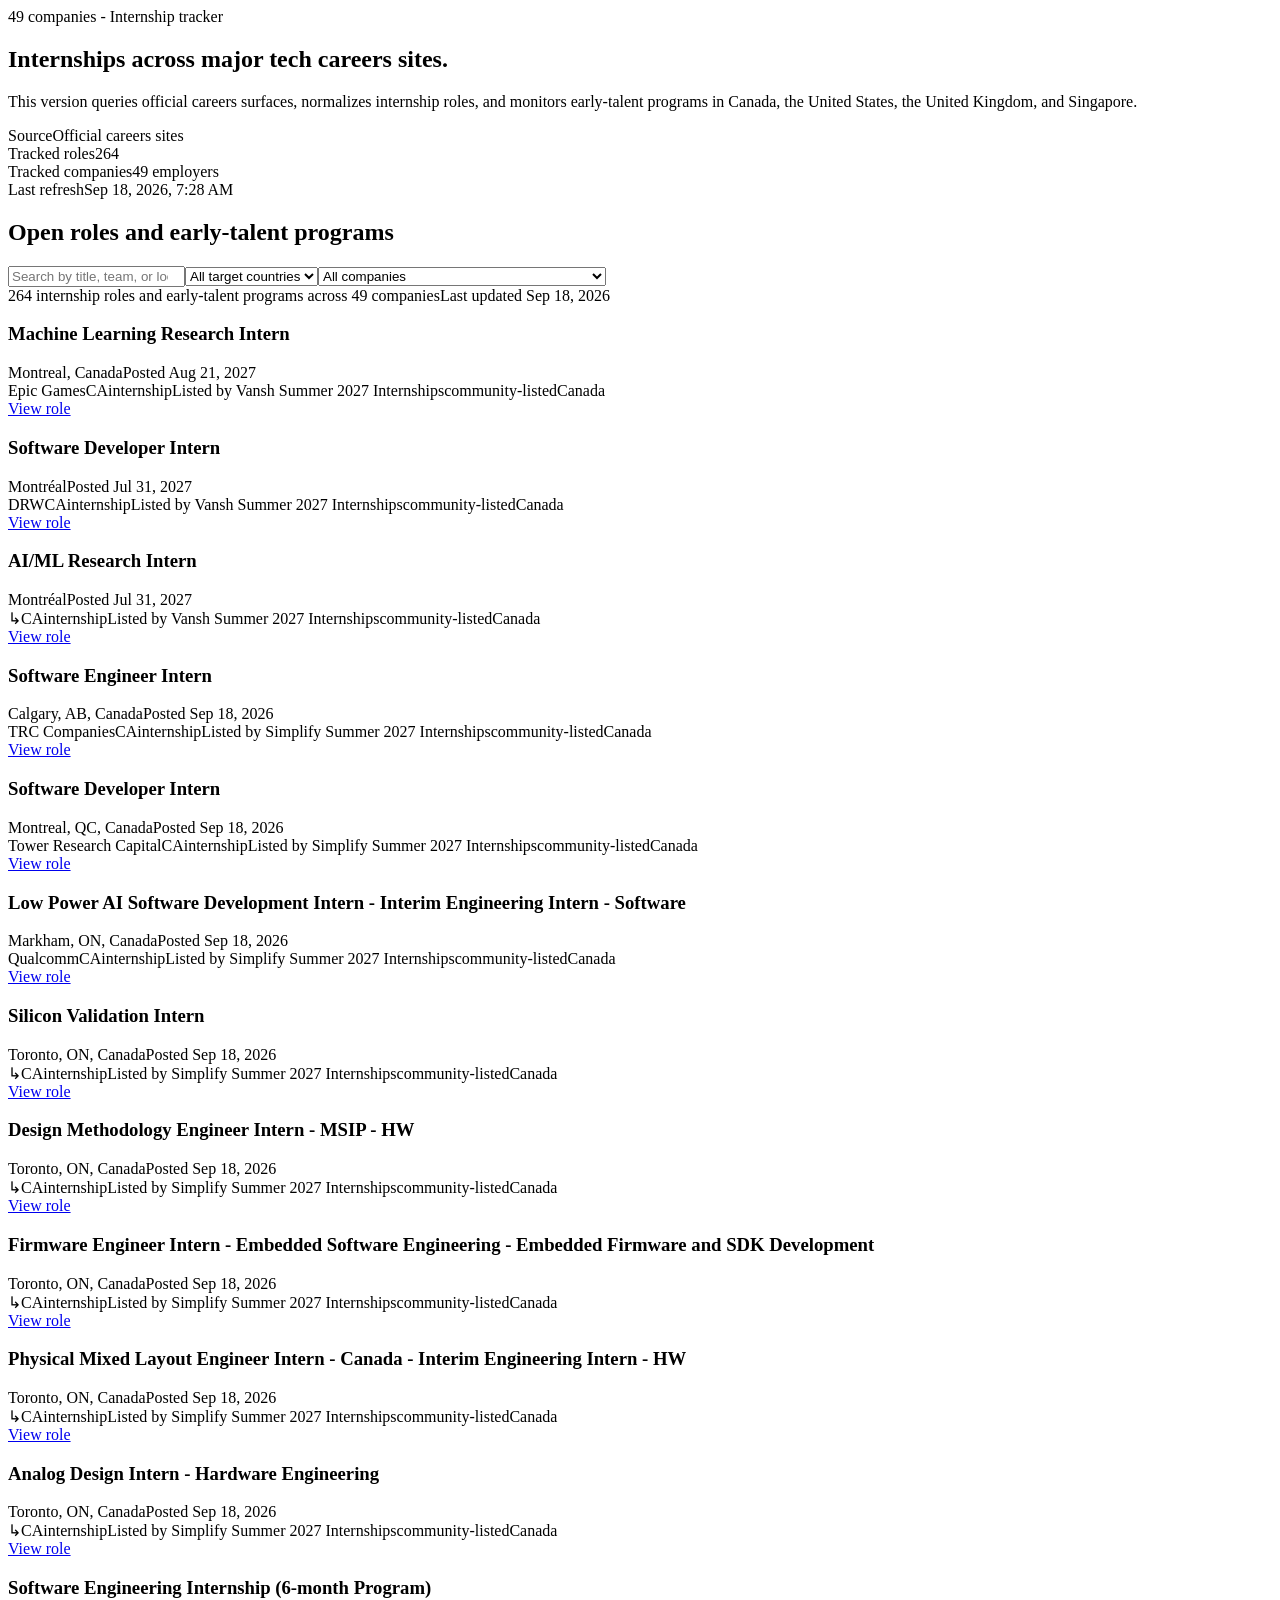
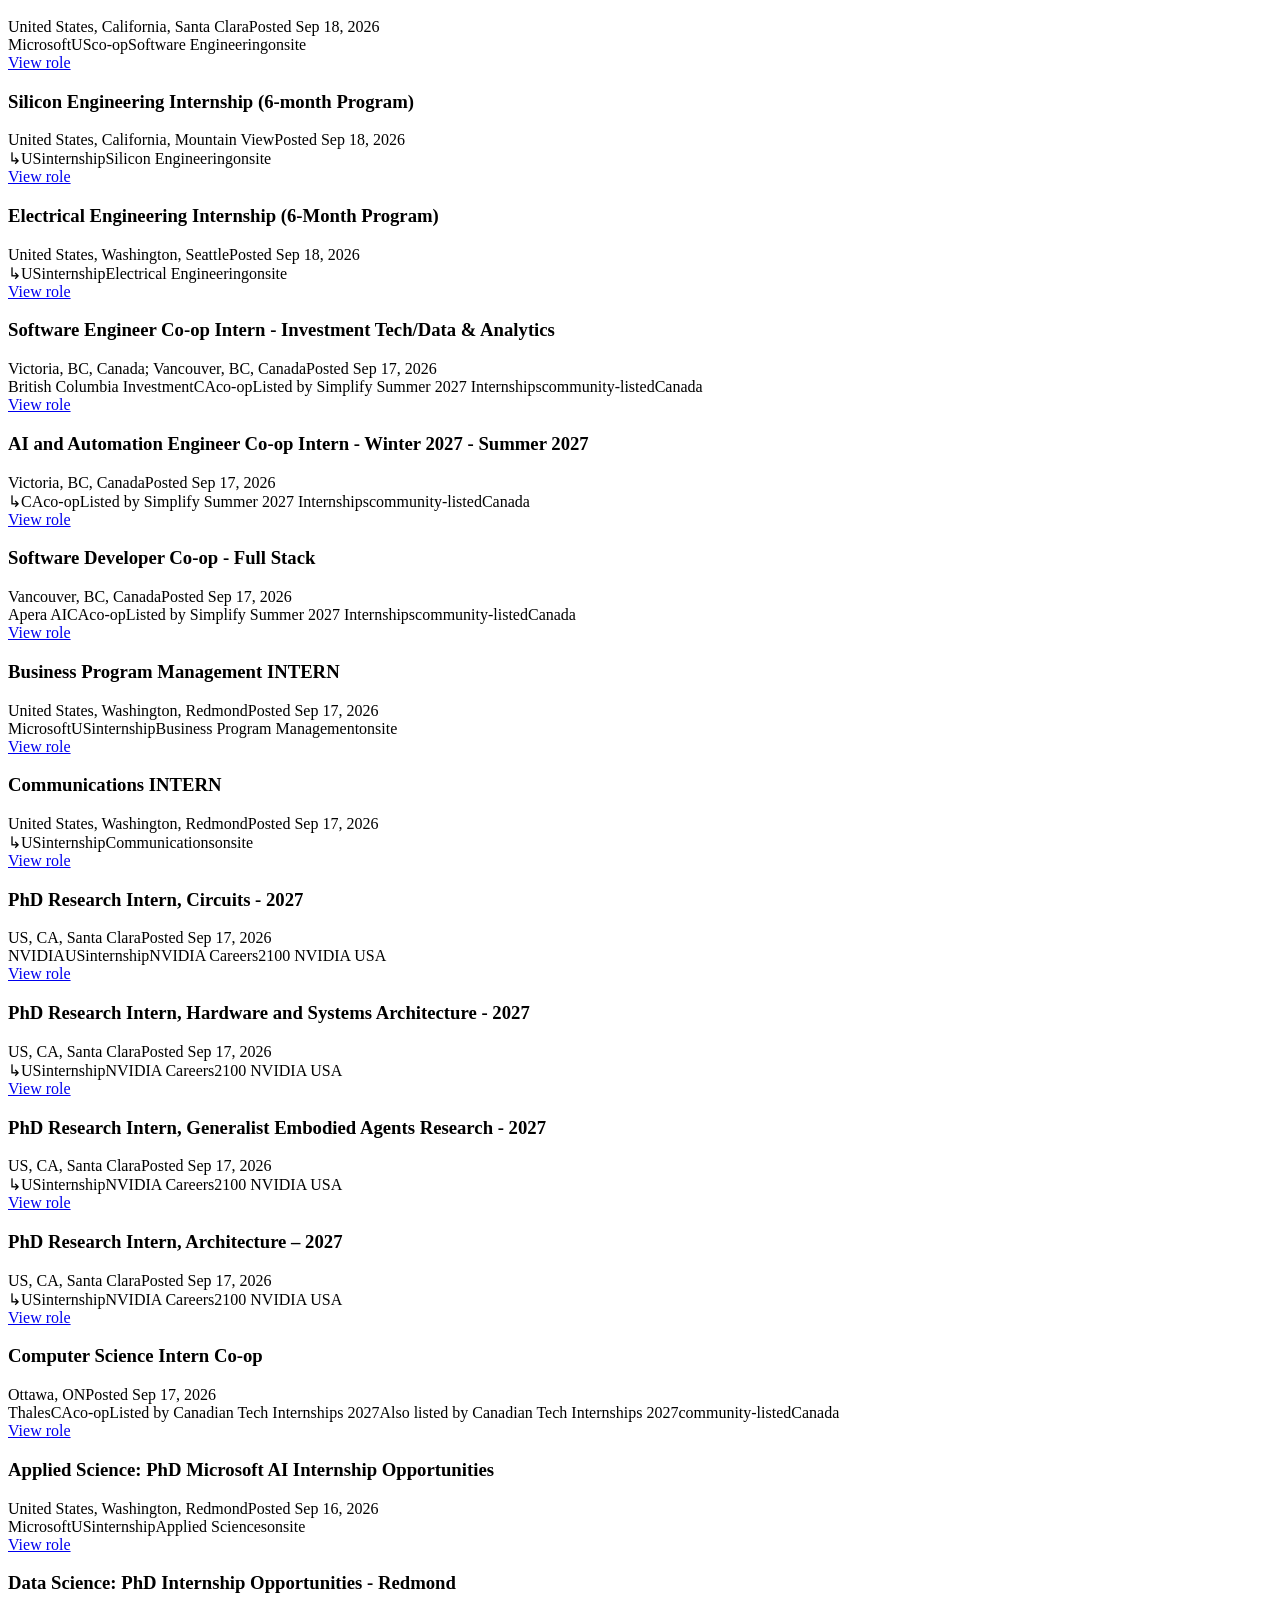
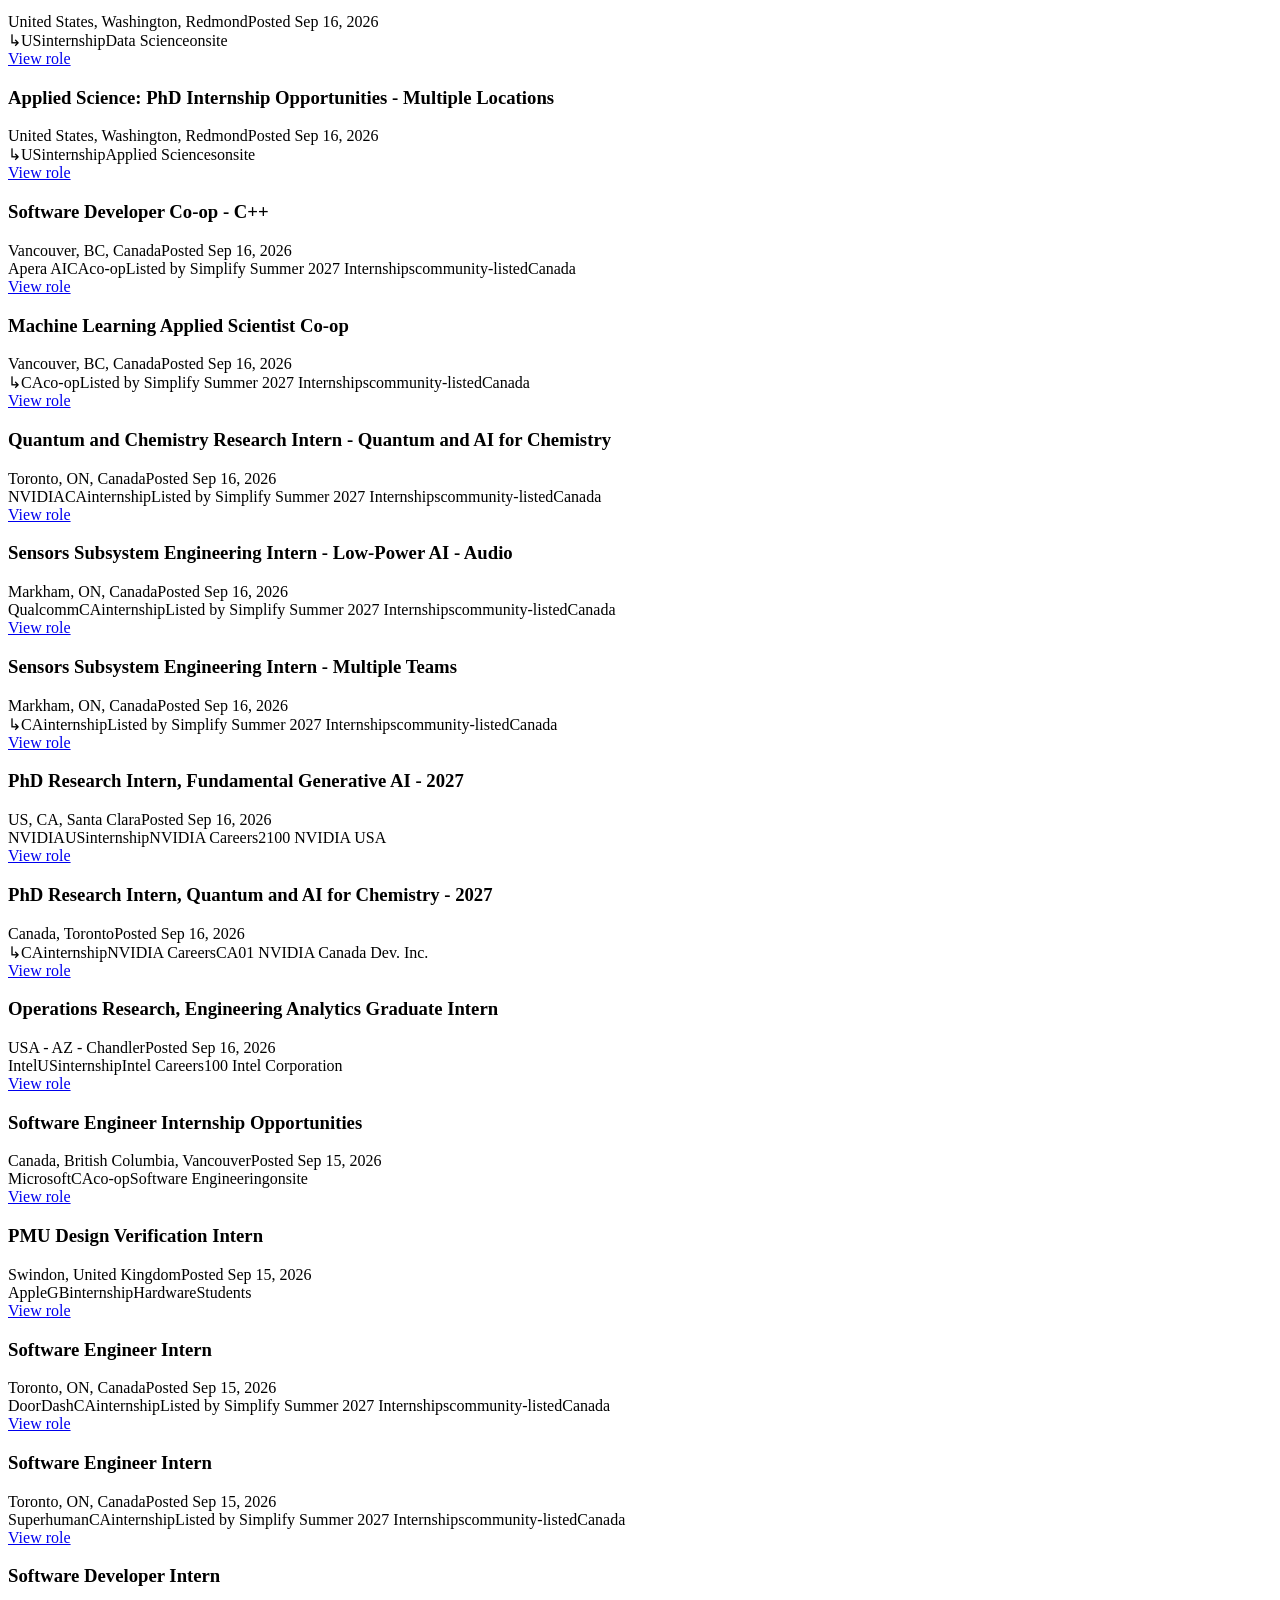
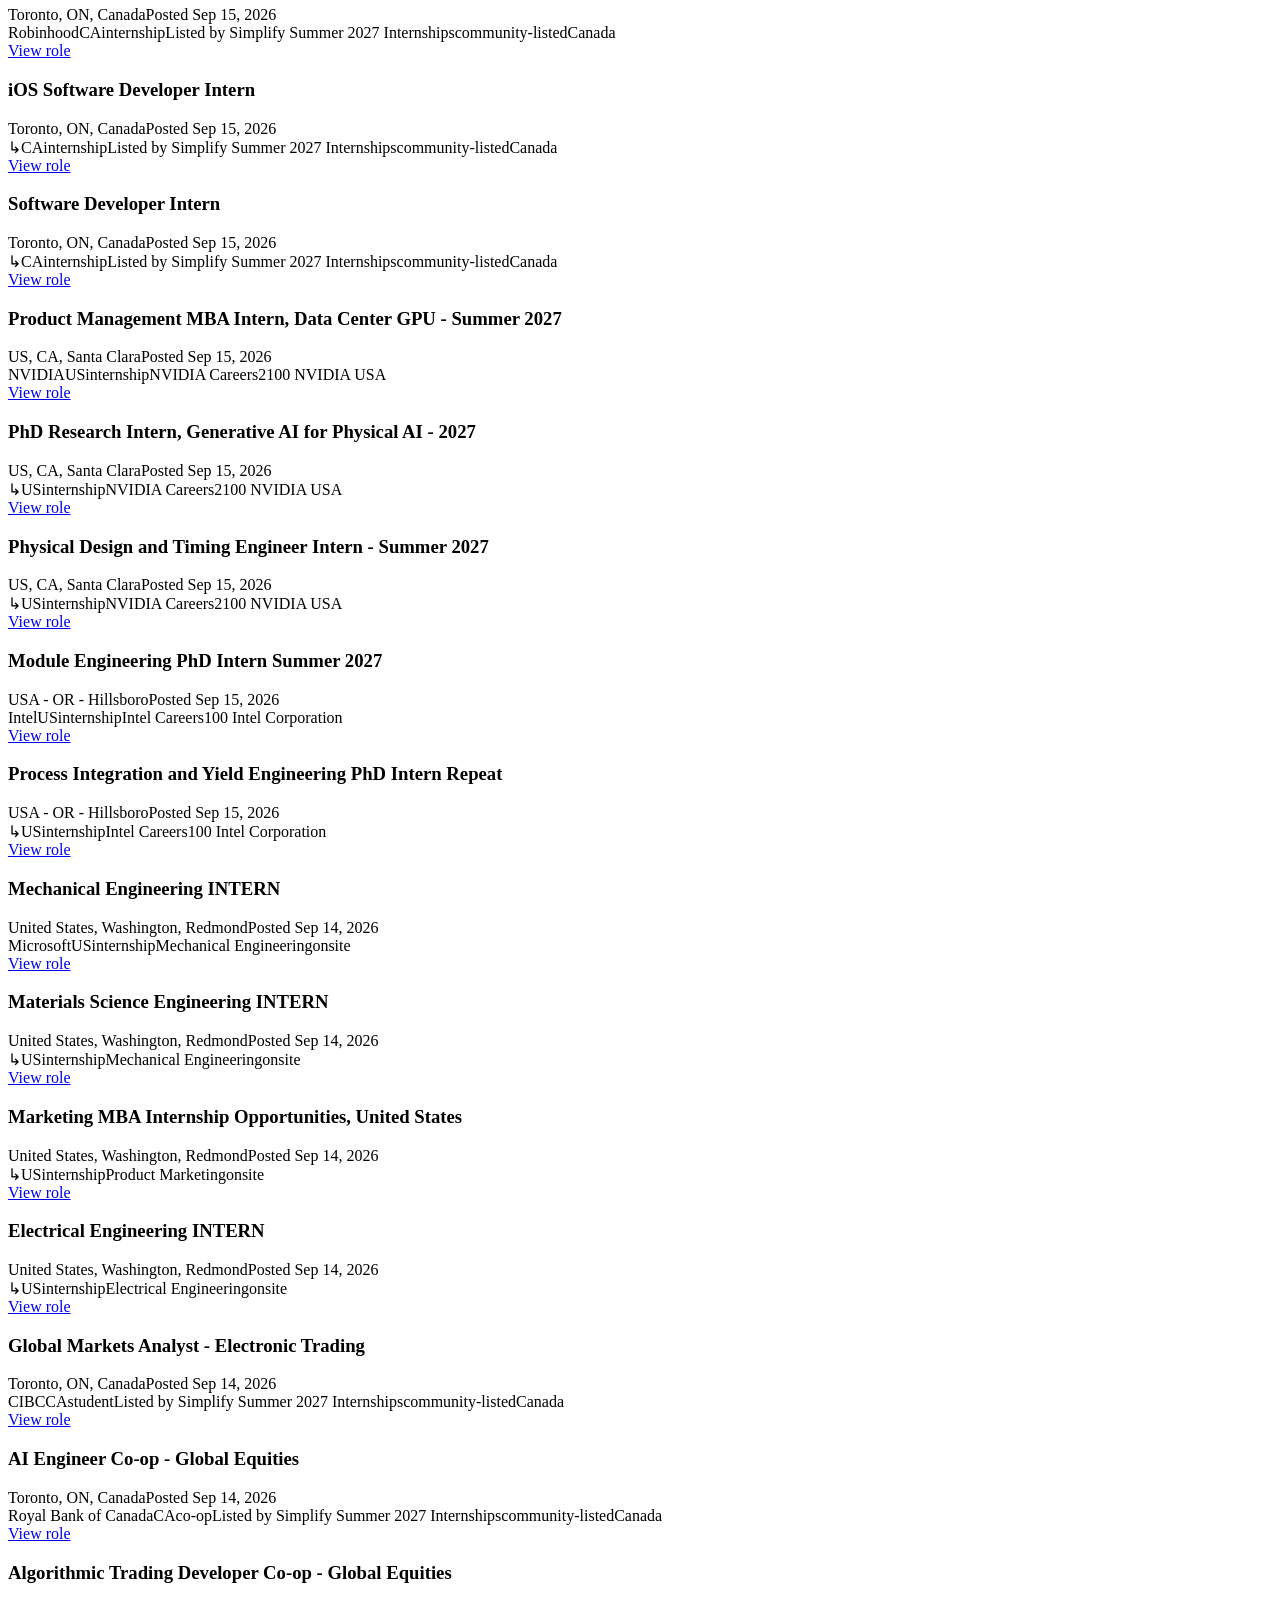
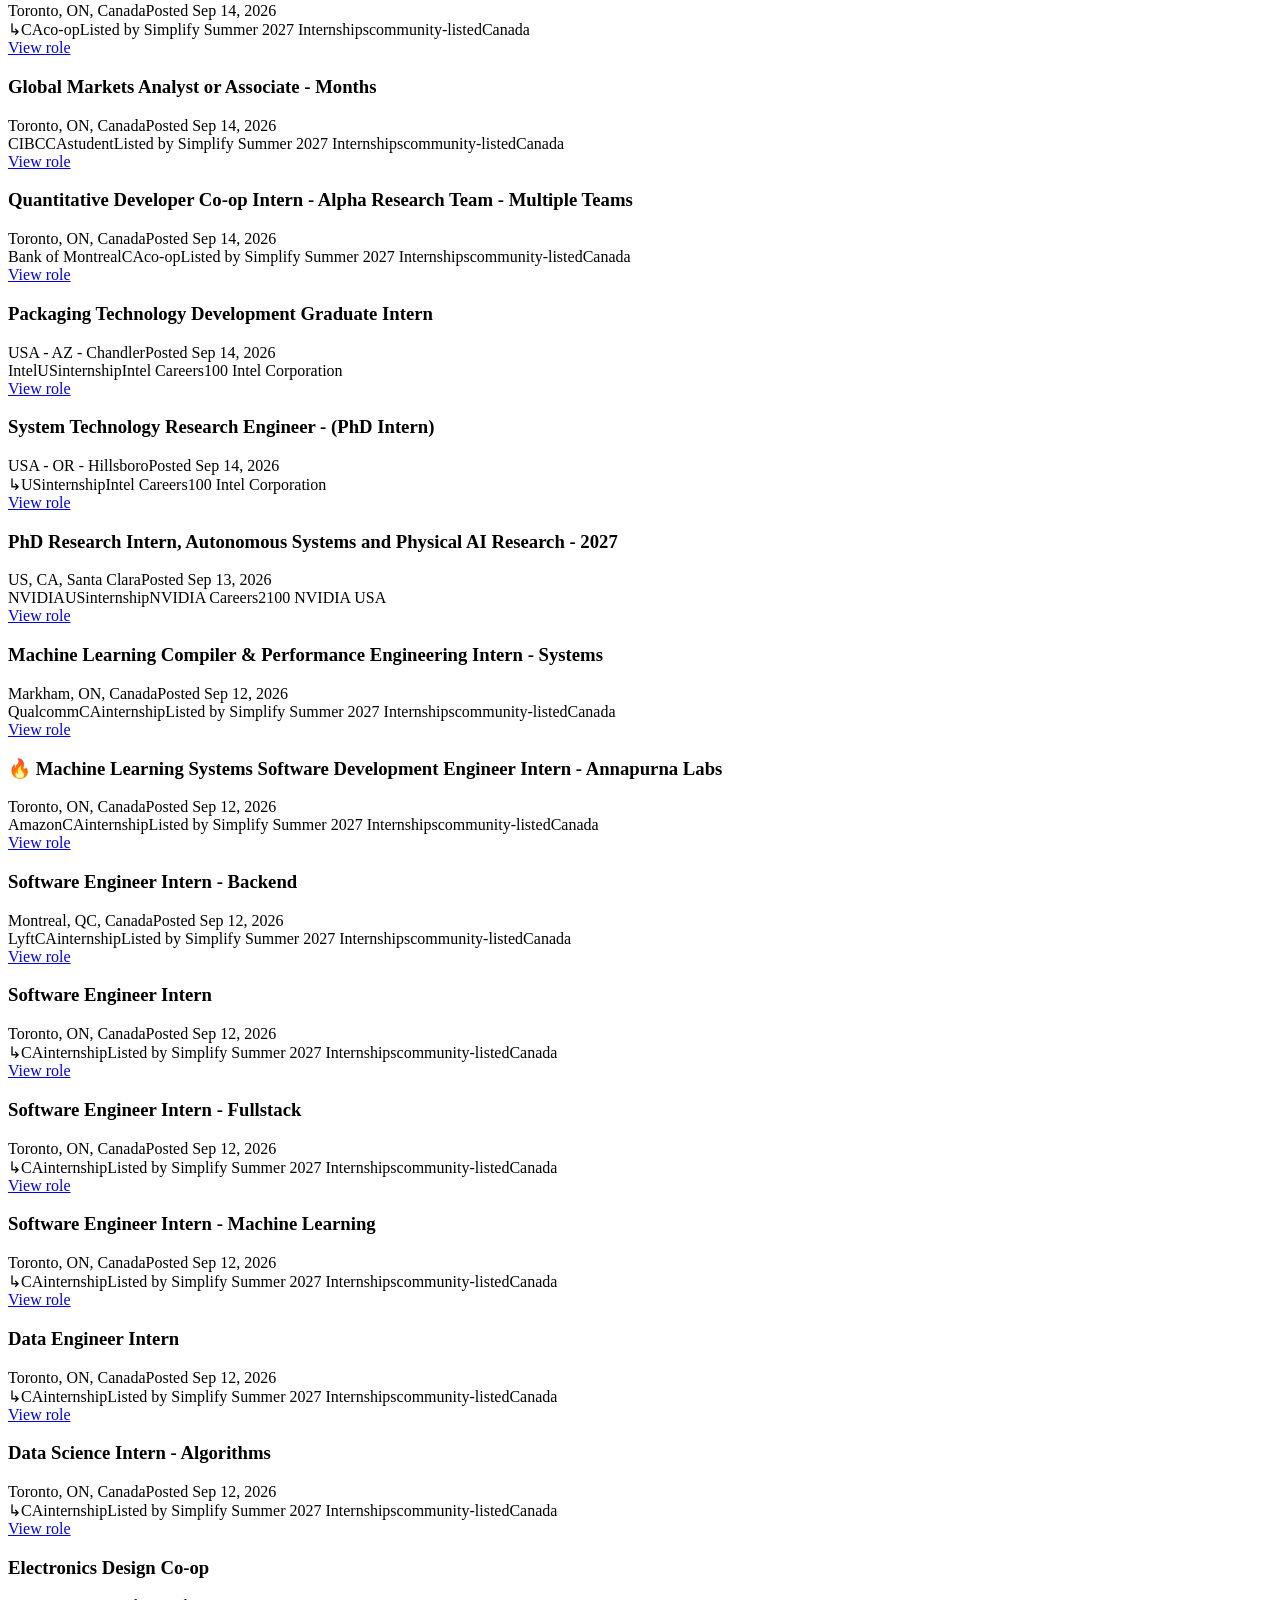
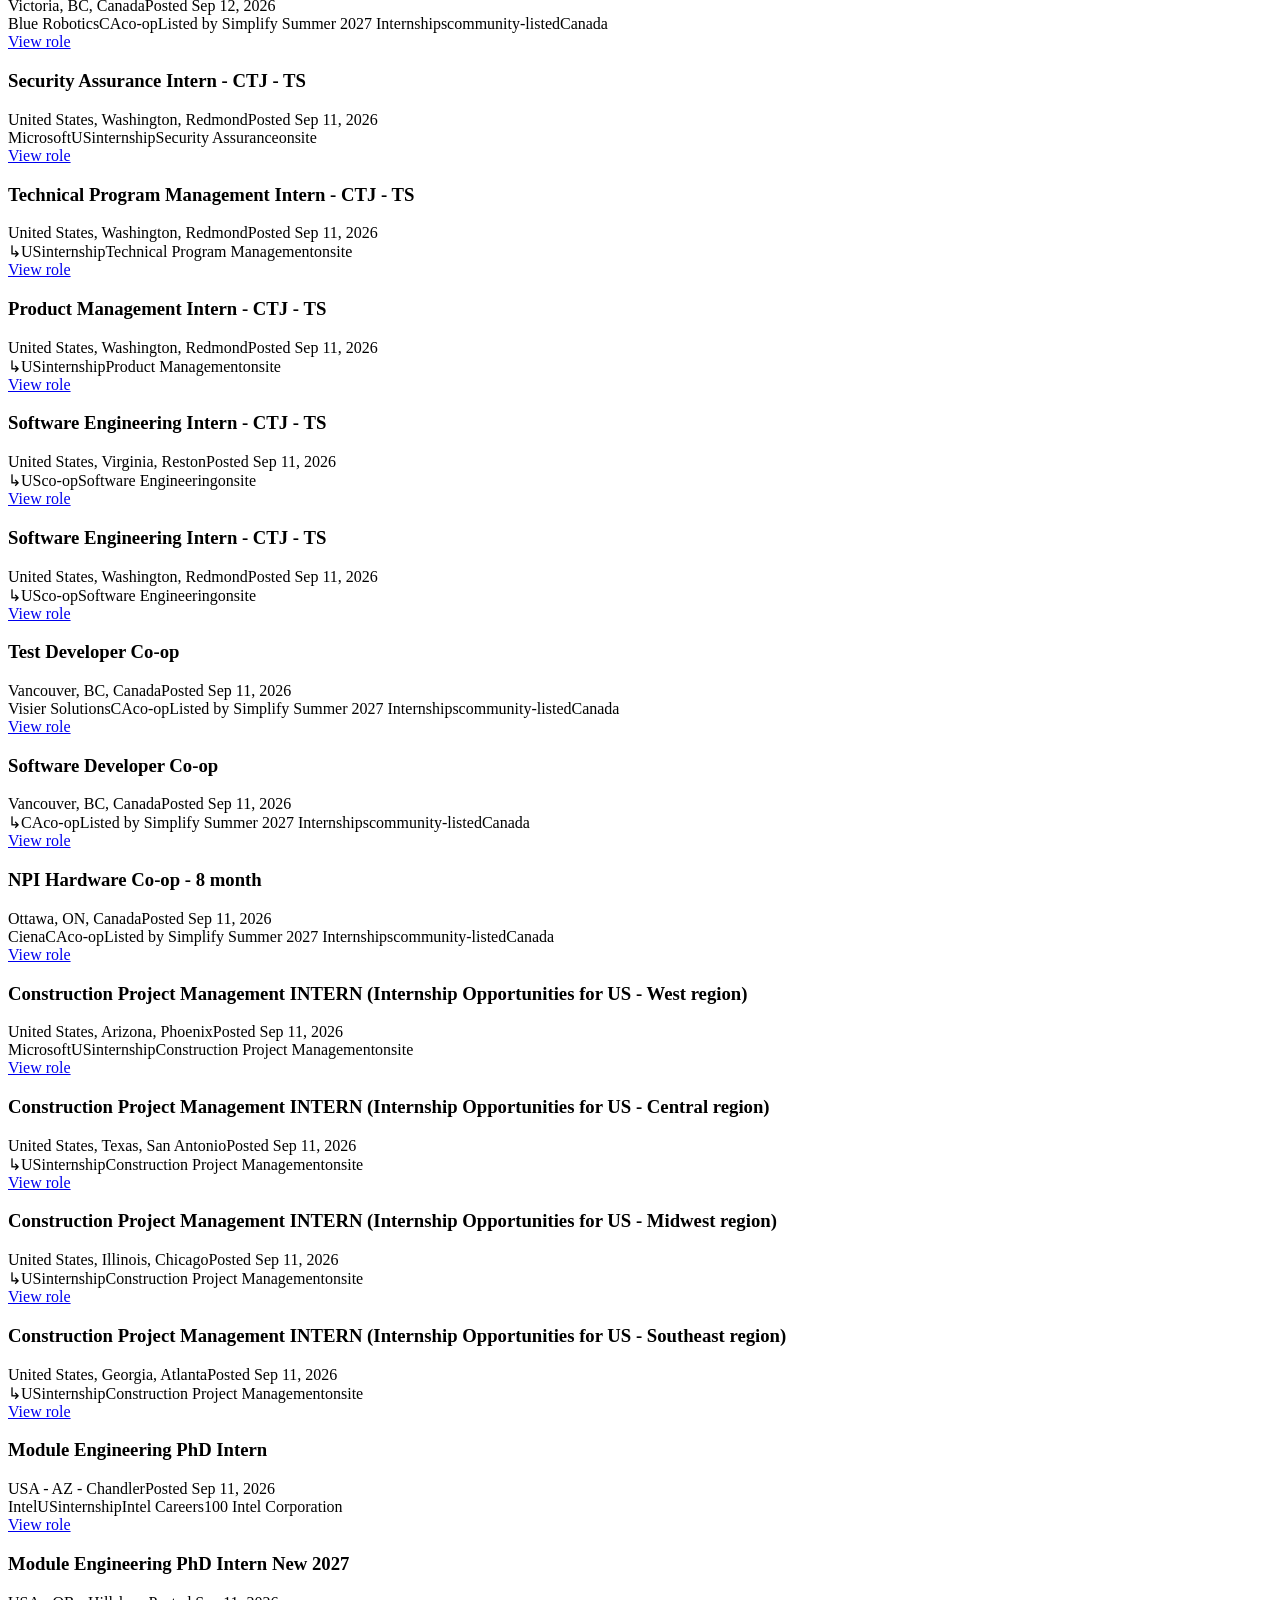
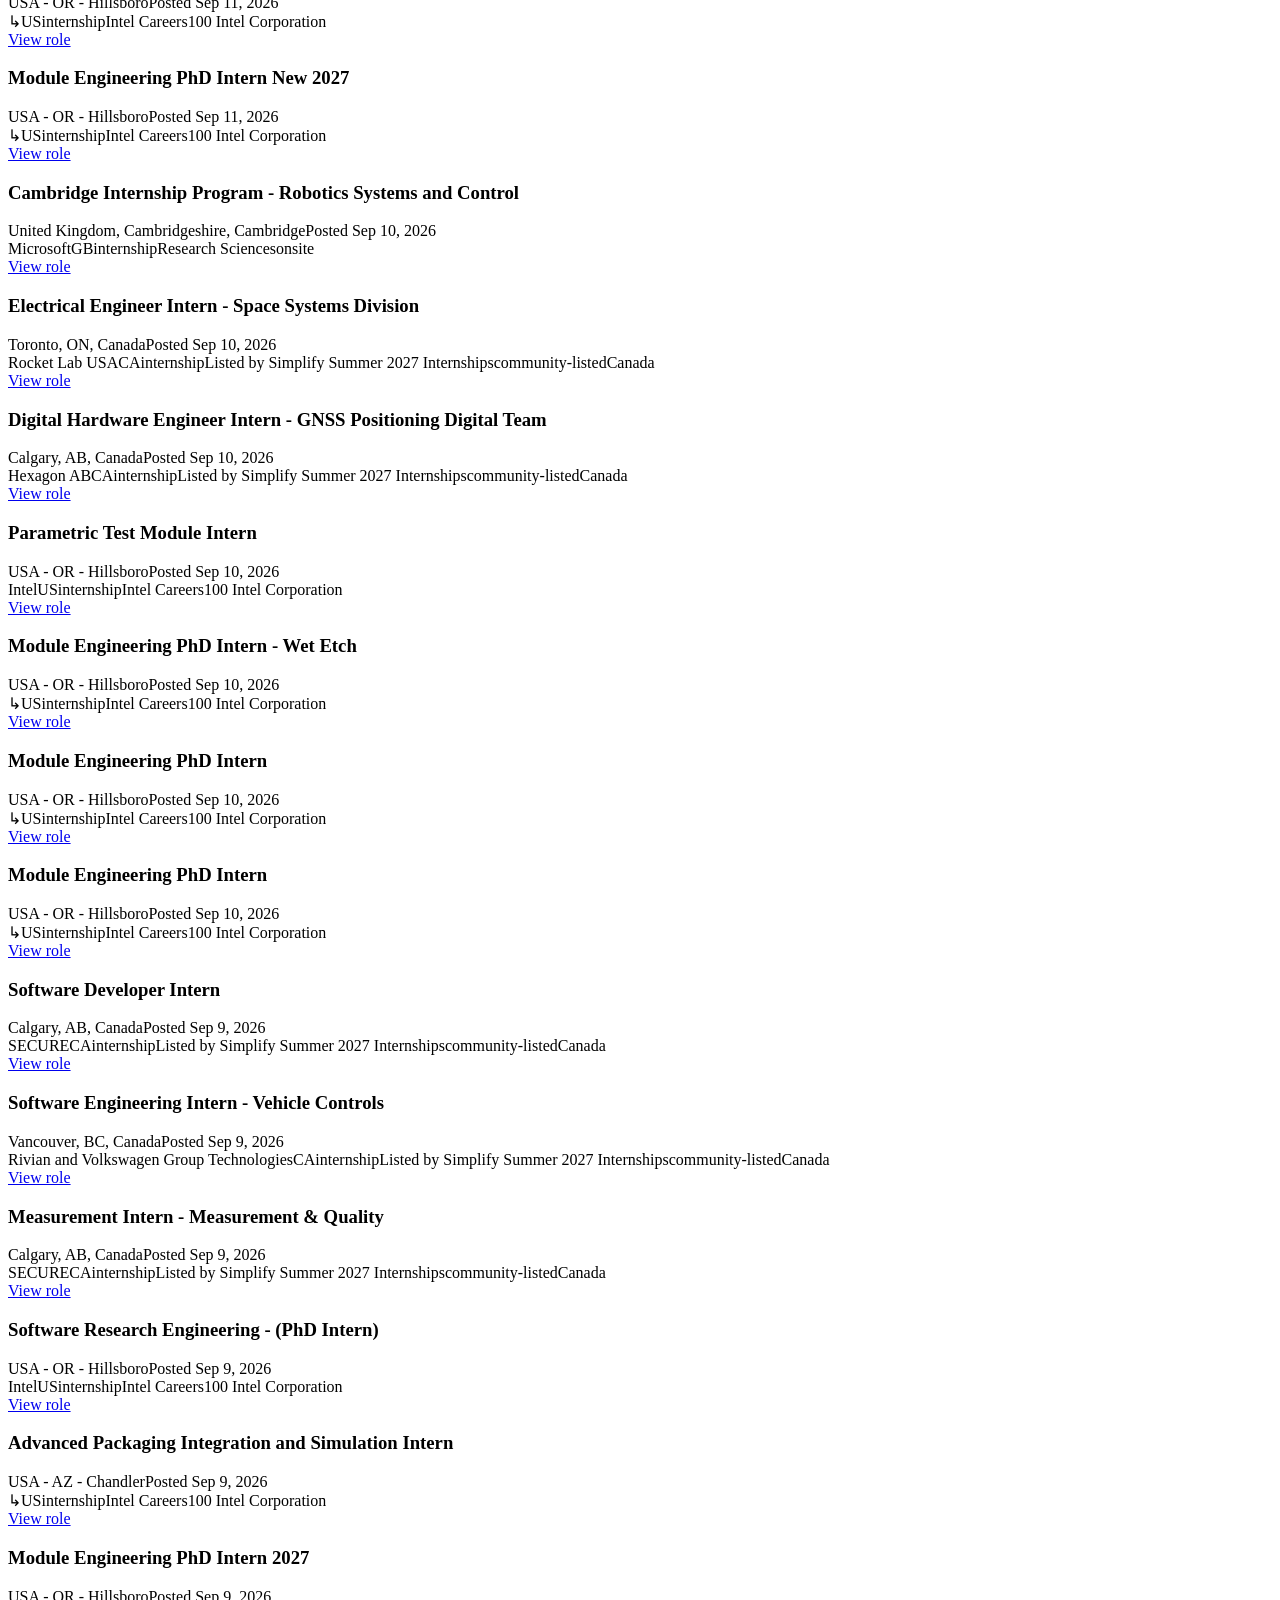
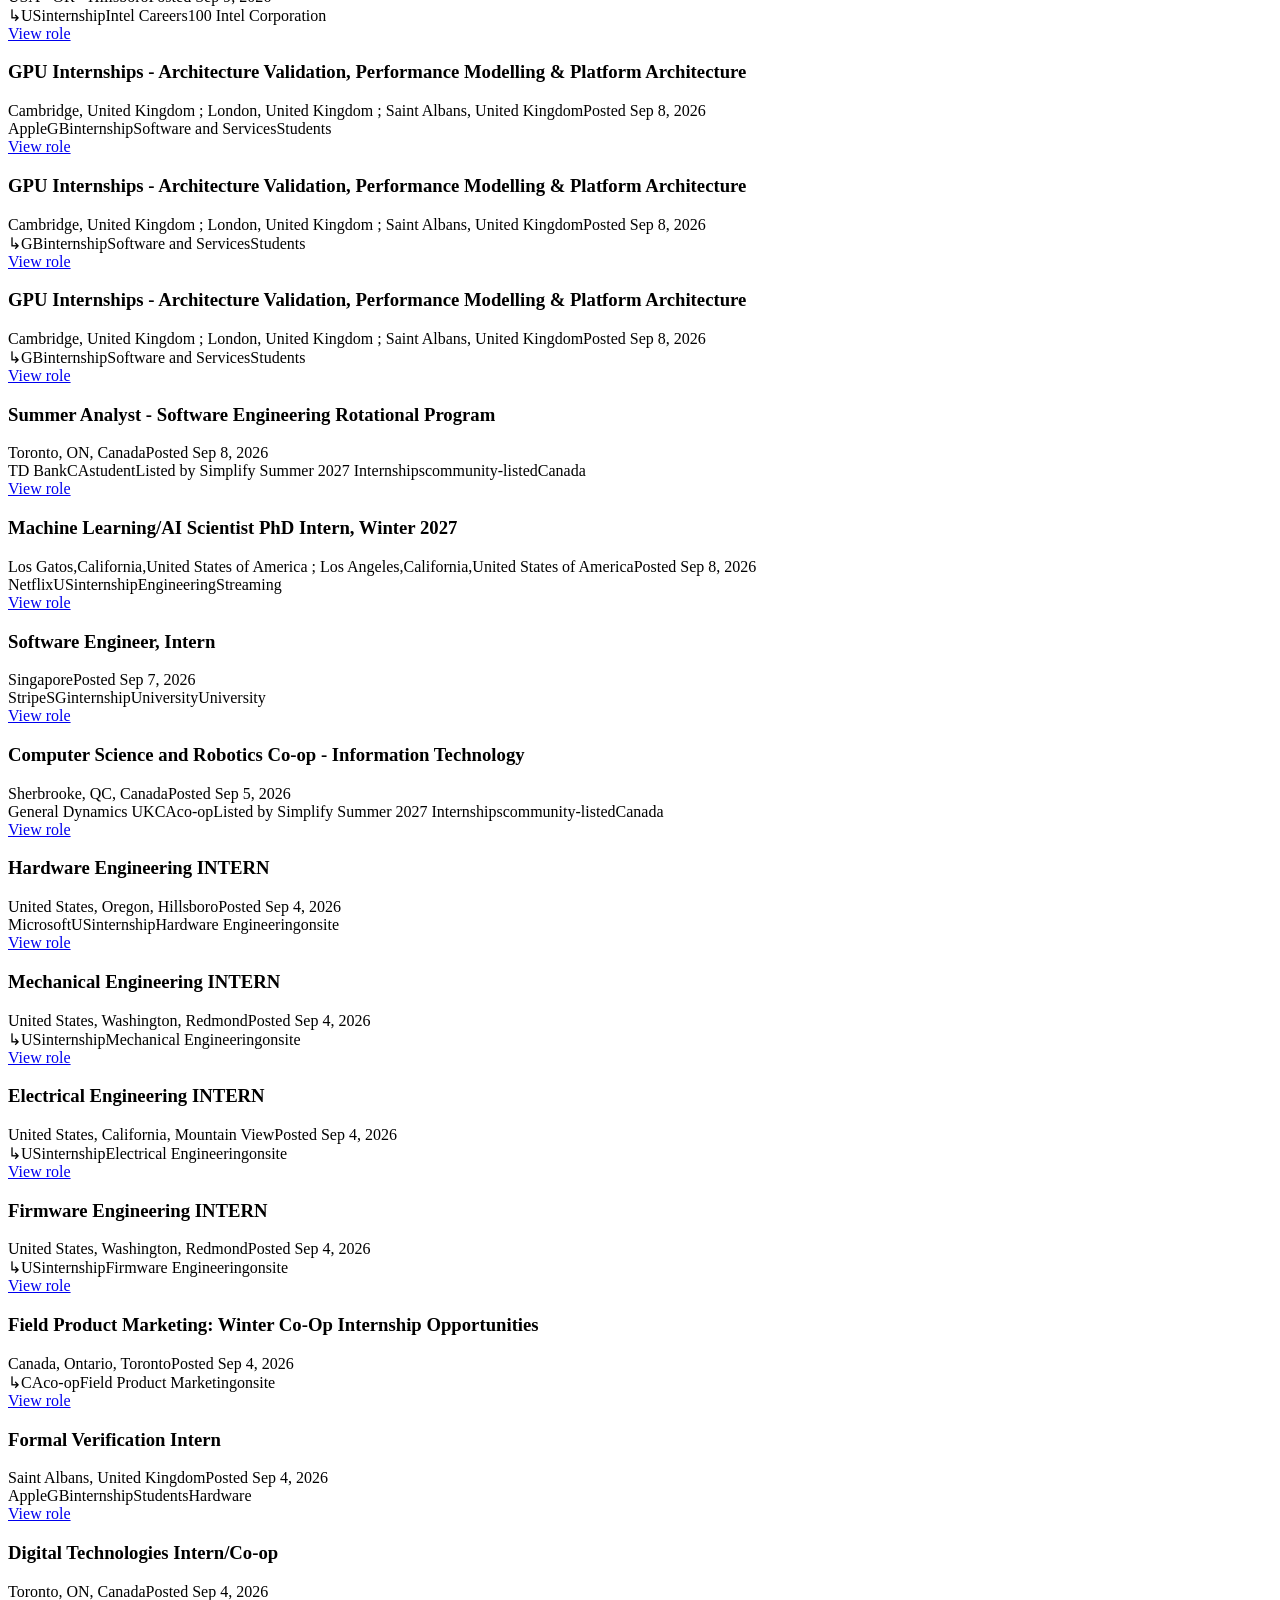
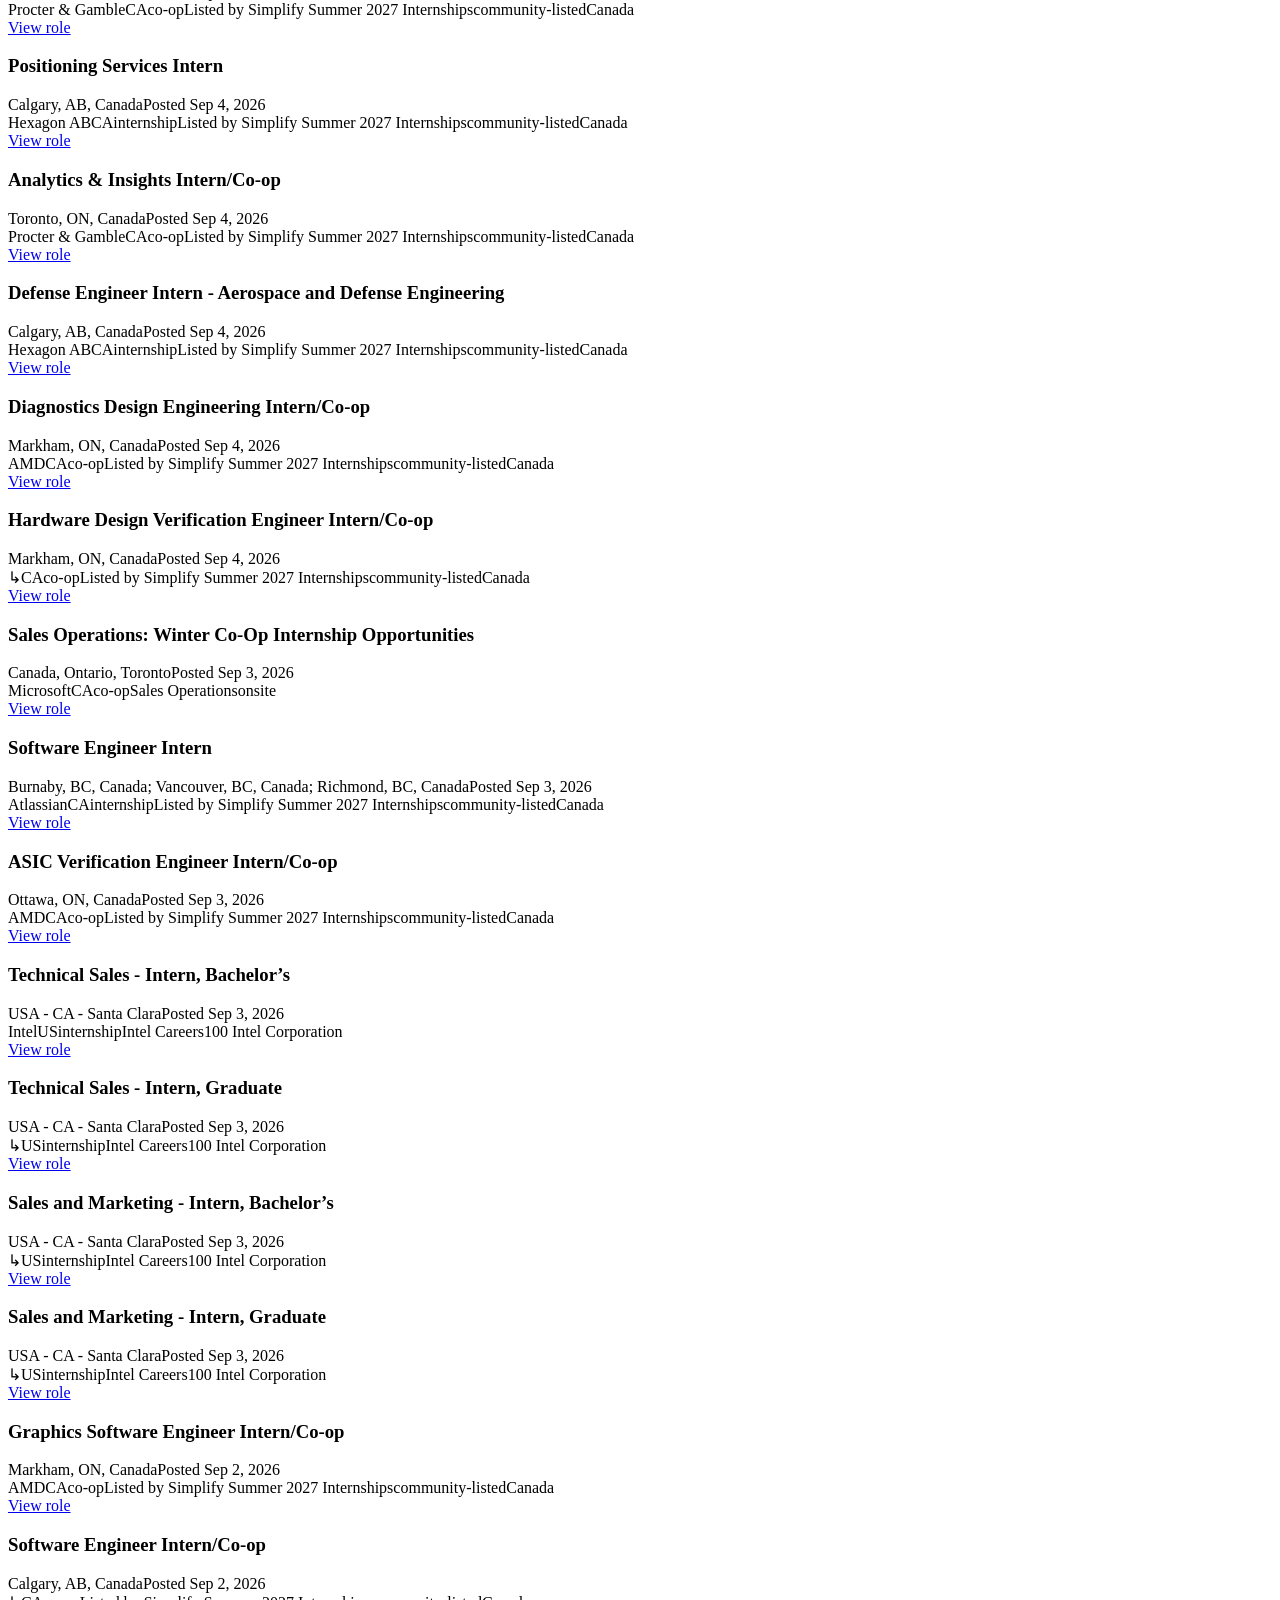
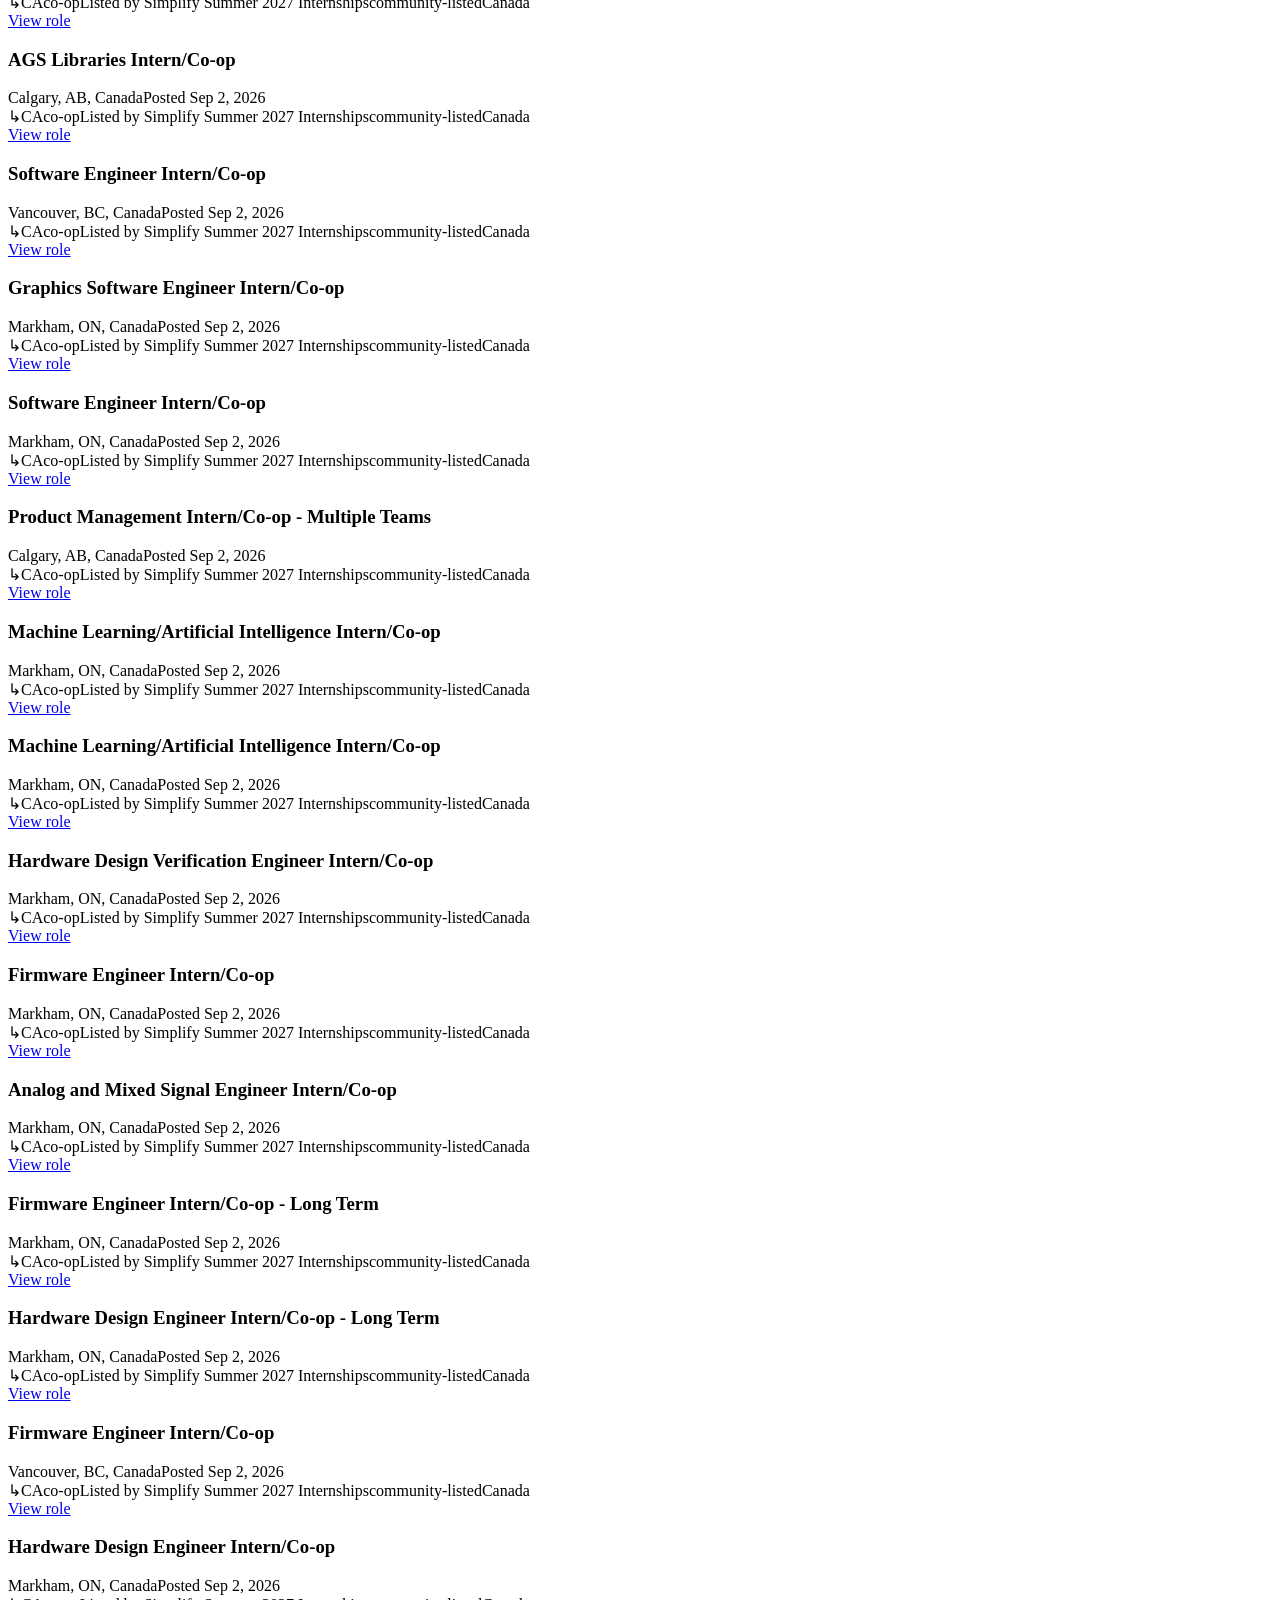
==== index.html @ 3d60c081 "chore: refresh public internship site" ====
<!DOCTYPE html><html lang="en"><head><meta charSet="utf-8"/><meta name="viewport" content="width=device-width, initial-scale=1"/><link rel="stylesheet" href="/Canadian-Internship-List/_next/static/chunks/27qco0t-0e8pf.css" data-precedence="next"/><link rel="stylesheet" href="/Canadian-Internship-List/_next/static/chunks/2g7h883c5qj2j.css" data-precedence="next"/><link rel="preload" as="script" fetchPriority="low" href="/Canadian-Internship-List/_next/static/chunks/3l04zcqx63h3y.js"/><script src="/Canadian-Internship-List/_next/static/chunks/1_c78n_qpn0k3.js" async=""></script><script src="/Canadian-Internship-List/_next/static/chunks/08ttfj81-47mu.js" async=""></script><script src="/Canadian-Internship-List/_next/static/chunks/turbopack-3ipx7rtdutr4f.js" async=""></script><script src="/Canadian-Internship-List/_next/static/chunks/3fntmmi971322.js" async="" crossorigin=""></script><script src="/Canadian-Internship-List/_next/static/chunks/1m9o6mh-zoh9e.js" async=""></script><title>InterQuery | Tech Internship Tracker</title><meta name="description" content="Internship openings from Microsoft, Google, NVIDIA, Shopify, Apple, Amazon, AMD, Intel, IBM, SAP, Salesforce, Stripe, Spotify, Databricks, Snowflake, Uber, Meta, and Netflix across Canada, the United States, the United Kingdom, and Singapore."/><script src="/Canadian-Internship-List/_next/static/chunks/0cz1d0mv5g_q7.js" noModule=""></script></head><body><div hidden=""><!--$--><!--/$--></div><main class="page-module__y7FWBq__page"><section class="page-module__y7FWBq__hero"><div class="page-module__y7FWBq__eyebrow">49<!-- --> companies - Internship tracker</div><h1 class="page-module__y7FWBq__title">Internships across major tech careers sites.</h1><p class="page-module__y7FWBq__lede">This version queries official careers surfaces, normalizes internship roles, and monitors early-talent programs in Canada, the United States, the United Kingdom, and Singapore.</p><div class="page-module__y7FWBq__metaRow"><div class="page-module__y7FWBq__metaCard"><span class="page-module__y7FWBq__metaLabel">Source</span><span class="page-module__y7FWBq__metaValue">Official careers sites</span></div><div class="page-module__y7FWBq__metaCard"><span class="page-module__y7FWBq__metaLabel">Tracked roles</span><span class="page-module__y7FWBq__metaValue">264</span></div><div class="page-module__y7FWBq__metaCard"><span class="page-module__y7FWBq__metaLabel">Tracked companies</span><span class="page-module__y7FWBq__metaValue">49<!-- --> employers</span></div><div class="page-module__y7FWBq__metaCard"><span class="page-module__y7FWBq__metaLabel">Last refresh</span><span class="page-module__y7FWBq__metaValue">Sep 18, 2026, 7:28 AM</span></div></div></section><section class="page-module__y7FWBq__section"><h2 class="page-module__y7FWBq__sectionTitle">Open roles and early-talent programs</h2><div class="jobs-client-module__qd443q__shell"><div class="jobs-client-module__qd443q__toolbar"><input class="jobs-client-module__qd443q__search" type="search" placeholder="Search by title, team, or location" value=""/><select class="jobs-client-module__qd443q__select"><option value="ALL" selected="">All target countries</option><option value="CA">Canada</option><option value="US">United States</option><option value="GB">United Kingdom</option><option value="SG">Singapore</option></select><select class="jobs-client-module__qd443q__select"><option value="ALL" selected="">All companies</option><option value="Alberta Investment Management Corporation">Alberta Investment Management Corporation</option><option value="Amazon">Amazon</option><option value="AMD">AMD</option><option value="Apera AI">Apera AI</option><option value="Apple">Apple</option><option value="Atlassian">Atlassian</option><option value="Bank of Montreal">Bank of Montreal</option><option value="Blue Robotics">Blue Robotics</option><option value="British Columbia Investment">British Columbia Investment</option><option value="CIBC">CIBC</option><option value="Ciena">Ciena</option><option value="Citadel / Citadel Securities">Citadel / Citadel Securities</option><option value="D. E. Shaw">D. E. Shaw</option><option value="Databricks">Databricks</option><option value="DoorDash">DoorDash</option><option value="DRW">DRW</option><option value="Elk Valley Resources">Elk Valley Resources</option><option value="Epic Games">Epic Games</option><option value="General Dynamics UK">General Dynamics UK</option><option value="Google">Google</option><option value="Hexagon AB">Hexagon AB</option><option value="Hudson River Trading">Hudson River Trading</option><option value="Intel">Intel</option><option value="Lyft">Lyft</option><option value="Manulife Financial">Manulife Financial</option><option value="Microsoft">Microsoft</option><option value="Netflix">Netflix</option><option value="NVIDIA">NVIDIA</option><option value="Ontario Teachers&#x27; Pension Plan">Ontario Teachers&#x27; Pension Plan</option><option value="Optiver">Optiver</option><option value="PricewaterhouseCoopers (PwC)">PricewaterhouseCoopers (PwC)</option><option value="Procter &amp; Gamble">Procter &amp; Gamble</option><option value="PSP Investments">PSP Investments</option><option value="Qualcomm">Qualcomm</option><option value="Rivian and Volkswagen Group Technologies">Rivian and Volkswagen Group Technologies</option><option value="Robinhood">Robinhood</option><option value="Rocket Lab USA">Rocket Lab USA</option><option value="Royal Bank of Canada">Royal Bank of Canada</option><option value="SAP">SAP</option><option value="SECURE">SECURE</option><option value="Stripe">Stripe</option><option value="Superhuman">Superhuman</option><option value="TD Bank">TD Bank</option><option value="Thales">Thales</option><option value="Tower Research Capital">Tower Research Capital</option><option value="Trane Technologies">Trane Technologies</option><option value="TRC Companies">TRC Companies</option><option value="Two Sigma">Two Sigma</option><option value="Visier Solutions">Visier Solutions</option></select></div><div class="jobs-client-module__qd443q__summary"><span>264<!-- --> internship roles and early-talent programs across <!-- -->49<!-- --> companies</span><span>Last updated <!-- -->Sep 18, 2026</span></div><div class="jobs-client-module__qd443q__grid"><article class="jobs-client-module__qd443q__card"><div><h3 class="jobs-client-module__qd443q__cardTitle">Machine Learning Research Intern</h3></div><div class="jobs-client-module__qd443q__cardMeta"><span>Montreal, Canada</span><span>Posted <!-- -->Aug 21, 2027</span></div><div class="jobs-client-module__qd443q__tagRow"><span class="jobs-client-module__qd443q__tag jobs-client-module__qd443q__companyTag" aria-label="Epic Games">Epic Games</span><span class="jobs-client-module__qd443q__tag">CA</span><span class="jobs-client-module__qd443q__tag">internship</span><span class="jobs-client-module__qd443q__tag">Listed by <!-- -->Vansh Summer 2027 Internships</span><span class="jobs-client-module__qd443q__tag">community-listed</span><span class="jobs-client-module__qd443q__tag">Canada</span></div><a class="jobs-client-module__qd443q__link" href="https://www.epicgames.com/site/careers/jobs/6138140004?gh_jid=6138140004&amp;utm_source=github-vansh-ouckah" target="_blank" rel="noreferrer">View role</a></article><article class="jobs-client-module__qd443q__card"><div><h3 class="jobs-client-module__qd443q__cardTitle">Software Developer Intern</h3></div><div class="jobs-client-module__qd443q__cardMeta"><span>Montréal</span><span>Posted <!-- -->Jul 31, 2027</span></div><div class="jobs-client-module__qd443q__tagRow"><span class="jobs-client-module__qd443q__tag jobs-client-module__qd443q__companyTag" aria-label="DRW">DRW</span><span class="jobs-client-module__qd443q__tag">CA</span><span class="jobs-client-module__qd443q__tag">internship</span><span class="jobs-client-module__qd443q__tag">Listed by <!-- -->Vansh Summer 2027 Internships</span><span class="jobs-client-module__qd443q__tag">community-listed</span><span class="jobs-client-module__qd443q__tag">Canada</span></div><a class="jobs-client-module__qd443q__link" href="https://www.drw.com/work-at-drw/listings/software-developer-intern-3466687?utm_source=github-vansh-ouckah" target="_blank" rel="noreferrer">View role</a></article><article class="jobs-client-module__qd443q__card"><div><h3 class="jobs-client-module__qd443q__cardTitle">AI/ML Research Intern</h3></div><div class="jobs-client-module__qd443q__cardMeta"><span>Montréal</span><span>Posted <!-- -->Jul 31, 2027</span></div><div class="jobs-client-module__qd443q__tagRow"><span class="jobs-client-module__qd443q__tag jobs-client-module__qd443q__companyTag" aria-label="Another role at DRW" title="DRW">↳</span><span class="jobs-client-module__qd443q__tag">CA</span><span class="jobs-client-module__qd443q__tag">internship</span><span class="jobs-client-module__qd443q__tag">Listed by <!-- -->Vansh Summer 2027 Internships</span><span class="jobs-client-module__qd443q__tag">community-listed</span><span class="jobs-client-module__qd443q__tag">Canada</span></div><a class="jobs-client-module__qd443q__link" href="https://www.drw.com/work-at-drw/listings/aiml-research-intern-3466679?utm_source=github-vansh-ouckah" target="_blank" rel="noreferrer">View role</a></article><article class="jobs-client-module__qd443q__card"><div><h3 class="jobs-client-module__qd443q__cardTitle">Software Engineer Intern</h3></div><div class="jobs-client-module__qd443q__cardMeta"><span>Calgary, AB, Canada</span><span>Posted <!-- -->Sep 18, 2026</span></div><div class="jobs-client-module__qd443q__tagRow"><span class="jobs-client-module__qd443q__tag jobs-client-module__qd443q__companyTag" aria-label="TRC Companies">TRC Companies</span><span class="jobs-client-module__qd443q__tag">CA</span><span class="jobs-client-module__qd443q__tag">internship</span><span class="jobs-client-module__qd443q__tag">Listed by <!-- -->Simplify Summer 2027 Internships</span><span class="jobs-client-module__qd443q__tag">community-listed</span><span class="jobs-client-module__qd443q__tag">Canada</span></div><a class="jobs-client-module__qd443q__link" href="https://careers.trccompanies.com/jobs/26840?icims=1&amp;utm_source=Simplify&amp;ref=Simplify" target="_blank" rel="noreferrer">View role</a></article><article class="jobs-client-module__qd443q__card"><div><h3 class="jobs-client-module__qd443q__cardTitle">Software Developer Intern</h3></div><div class="jobs-client-module__qd443q__cardMeta"><span>Montreal, QC, Canada</span><span>Posted <!-- -->Sep 18, 2026</span></div><div class="jobs-client-module__qd443q__tagRow"><span class="jobs-client-module__qd443q__tag jobs-client-module__qd443q__companyTag" aria-label="Tower Research Capital">Tower Research Capital</span><span class="jobs-client-module__qd443q__tag">CA</span><span class="jobs-client-module__qd443q__tag">internship</span><span class="jobs-client-module__qd443q__tag">Listed by <!-- -->Simplify Summer 2027 Internships</span><span class="jobs-client-module__qd443q__tag">community-listed</span><span class="jobs-client-module__qd443q__tag">Canada</span></div><a class="jobs-client-module__qd443q__link" href="https://www.tower-research.com/open-positions/?gh_jid=8212179&amp;utm_source=Simplify&amp;ref=Simplify" target="_blank" rel="noreferrer">View role</a></article><article class="jobs-client-module__qd443q__card"><div><h3 class="jobs-client-module__qd443q__cardTitle">Low Power AI Software Development Intern - Interim Engineering Intern - Software</h3></div><div class="jobs-client-module__qd443q__cardMeta"><span>Markham, ON, Canada</span><span>Posted <!-- -->Sep 18, 2026</span></div><div class="jobs-client-module__qd443q__tagRow"><span class="jobs-client-module__qd443q__tag jobs-client-module__qd443q__companyTag" aria-label="Qualcomm">Qualcomm</span><span class="jobs-client-module__qd443q__tag">CA</span><span class="jobs-client-module__qd443q__tag">internship</span><span class="jobs-client-module__qd443q__tag">Listed by <!-- -->Simplify Summer 2027 Internships</span><span class="jobs-client-module__qd443q__tag">community-listed</span><span class="jobs-client-module__qd443q__tag">Canada</span></div><a class="jobs-client-module__qd443q__link" href="https://qualcomm.eightfold.ai/careers/job/446721143440?utm_source=Simplify&amp;ref=Simplify" target="_blank" rel="noreferrer">View role</a></article><article class="jobs-client-module__qd443q__card"><div><h3 class="jobs-client-module__qd443q__cardTitle">Silicon Validation Intern</h3></div><div class="jobs-client-module__qd443q__cardMeta"><span>Toronto, ON, Canada</span><span>Posted <!-- -->Sep 18, 2026</span></div><div class="jobs-client-module__qd443q__tagRow"><span class="jobs-client-module__qd443q__tag jobs-client-module__qd443q__companyTag" aria-label="Another role at Qualcomm" title="Qualcomm">↳</span><span class="jobs-client-module__qd443q__tag">CA</span><span class="jobs-client-module__qd443q__tag">internship</span><span class="jobs-client-module__qd443q__tag">Listed by <!-- -->Simplify Summer 2027 Internships</span><span class="jobs-client-module__qd443q__tag">community-listed</span><span class="jobs-client-module__qd443q__tag">Canada</span></div><a class="jobs-client-module__qd443q__link" href="https://qualcomm.eightfold.ai/careers/job/446721143274?utm_source=Simplify&amp;ref=Simplify" target="_blank" rel="noreferrer">View role</a></article><article class="jobs-client-module__qd443q__card"><div><h3 class="jobs-client-module__qd443q__cardTitle">Design Methodology Engineer Intern - MSIP - HW</h3></div><div class="jobs-client-module__qd443q__cardMeta"><span>Toronto, ON, Canada</span><span>Posted <!-- -->Sep 18, 2026</span></div><div class="jobs-client-module__qd443q__tagRow"><span class="jobs-client-module__qd443q__tag jobs-client-module__qd443q__companyTag" aria-label="Another role at Qualcomm" title="Qualcomm">↳</span><span class="jobs-client-module__qd443q__tag">CA</span><span class="jobs-client-module__qd443q__tag">internship</span><span class="jobs-client-module__qd443q__tag">Listed by <!-- -->Simplify Summer 2027 Internships</span><span class="jobs-client-module__qd443q__tag">community-listed</span><span class="jobs-client-module__qd443q__tag">Canada</span></div><a class="jobs-client-module__qd443q__link" href="https://qualcomm.eightfold.ai/careers/job/446721140936?utm_source=Simplify&amp;ref=Simplify" target="_blank" rel="noreferrer">View role</a></article><article class="jobs-client-module__qd443q__card"><div><h3 class="jobs-client-module__qd443q__cardTitle">Firmware Engineer Intern - Embedded Software Engineering - Embedded Firmware and SDK Development</h3></div><div class="jobs-client-module__qd443q__cardMeta"><span>Toronto, ON, Canada</span><span>Posted <!-- -->Sep 18, 2026</span></div><div class="jobs-client-module__qd443q__tagRow"><span class="jobs-client-module__qd443q__tag jobs-client-module__qd443q__companyTag" aria-label="Another role at Qualcomm" title="Qualcomm">↳</span><span class="jobs-client-module__qd443q__tag">CA</span><span class="jobs-client-module__qd443q__tag">internship</span><span class="jobs-client-module__qd443q__tag">Listed by <!-- -->Simplify Summer 2027 Internships</span><span class="jobs-client-module__qd443q__tag">community-listed</span><span class="jobs-client-module__qd443q__tag">Canada</span></div><a class="jobs-client-module__qd443q__link" href="https://qualcomm.eightfold.ai/careers/job/446721141411?utm_source=Simplify&amp;ref=Simplify" target="_blank" rel="noreferrer">View role</a></article><article class="jobs-client-module__qd443q__card"><div><h3 class="jobs-client-module__qd443q__cardTitle">Physical Mixed Layout Engineer Intern - Canada - Interim Engineering Intern - HW</h3></div><div class="jobs-client-module__qd443q__cardMeta"><span>Toronto, ON, Canada</span><span>Posted <!-- -->Sep 18, 2026</span></div><div class="jobs-client-module__qd443q__tagRow"><span class="jobs-client-module__qd443q__tag jobs-client-module__qd443q__companyTag" aria-label="Another role at Qualcomm" title="Qualcomm">↳</span><span class="jobs-client-module__qd443q__tag">CA</span><span class="jobs-client-module__qd443q__tag">internship</span><span class="jobs-client-module__qd443q__tag">Listed by <!-- -->Simplify Summer 2027 Internships</span><span class="jobs-client-module__qd443q__tag">community-listed</span><span class="jobs-client-module__qd443q__tag">Canada</span></div><a class="jobs-client-module__qd443q__link" href="https://qualcomm.eightfold.ai/careers/job/446721142985?utm_source=Simplify&amp;ref=Simplify" target="_blank" rel="noreferrer">View role</a></article><article class="jobs-client-module__qd443q__card"><div><h3 class="jobs-client-module__qd443q__cardTitle">Analog Design Intern - Hardware Engineering</h3></div><div class="jobs-client-module__qd443q__cardMeta"><span>Toronto, ON, Canada</span><span>Posted <!-- -->Sep 18, 2026</span></div><div class="jobs-client-module__qd443q__tagRow"><span class="jobs-client-module__qd443q__tag jobs-client-module__qd443q__companyTag" aria-label="Another role at Qualcomm" title="Qualcomm">↳</span><span class="jobs-client-module__qd443q__tag">CA</span><span class="jobs-client-module__qd443q__tag">internship</span><span class="jobs-client-module__qd443q__tag">Listed by <!-- -->Simplify Summer 2027 Internships</span><span class="jobs-client-module__qd443q__tag">community-listed</span><span class="jobs-client-module__qd443q__tag">Canada</span></div><a class="jobs-client-module__qd443q__link" href="https://qualcomm.eightfold.ai/careers/job/446721140914?utm_source=Simplify&amp;ref=Simplify" target="_blank" rel="noreferrer">View role</a></article><article class="jobs-client-module__qd443q__card"><div><h3 class="jobs-client-module__qd443q__cardTitle">Software Engineering Internship (6-month Program)</h3></div><div class="jobs-client-module__qd443q__cardMeta"><span>United States, California, Santa Clara</span><span>Posted <!-- -->Sep 18, 2026</span></div><div class="jobs-client-module__qd443q__tagRow"><span class="jobs-client-module__qd443q__tag jobs-client-module__qd443q__companyTag" aria-label="Microsoft">Microsoft</span><span class="jobs-client-module__qd443q__tag">US</span><span class="jobs-client-module__qd443q__tag">co-op</span><span class="jobs-client-module__qd443q__tag">Software Engineering</span><span class="jobs-client-module__qd443q__tag">onsite</span></div><a class="jobs-client-module__qd443q__link" href="https://apply.careers.microsoft.com/careers/job/1970393556982258?hl=en" target="_blank" rel="noreferrer">View role</a></article><article class="jobs-client-module__qd443q__card"><div><h3 class="jobs-client-module__qd443q__cardTitle">Silicon Engineering Internship (6-month Program)</h3></div><div class="jobs-client-module__qd443q__cardMeta"><span>United States, California, Mountain View</span><span>Posted <!-- -->Sep 18, 2026</span></div><div class="jobs-client-module__qd443q__tagRow"><span class="jobs-client-module__qd443q__tag jobs-client-module__qd443q__companyTag" aria-label="Another role at Microsoft" title="Microsoft">↳</span><span class="jobs-client-module__qd443q__tag">US</span><span class="jobs-client-module__qd443q__tag">internship</span><span class="jobs-client-module__qd443q__tag">Silicon Engineering</span><span class="jobs-client-module__qd443q__tag">onsite</span></div><a class="jobs-client-module__qd443q__link" href="https://apply.careers.microsoft.com/careers/job/1970393556982259?hl=en" target="_blank" rel="noreferrer">View role</a></article><article class="jobs-client-module__qd443q__card"><div><h3 class="jobs-client-module__qd443q__cardTitle">Electrical Engineering Internship (6-Month Program)</h3></div><div class="jobs-client-module__qd443q__cardMeta"><span>United States, Washington, Seattle</span><span>Posted <!-- -->Sep 18, 2026</span></div><div class="jobs-client-module__qd443q__tagRow"><span class="jobs-client-module__qd443q__tag jobs-client-module__qd443q__companyTag" aria-label="Another role at Microsoft" title="Microsoft">↳</span><span class="jobs-client-module__qd443q__tag">US</span><span class="jobs-client-module__qd443q__tag">internship</span><span class="jobs-client-module__qd443q__tag">Electrical Engineering</span><span class="jobs-client-module__qd443q__tag">onsite</span></div><a class="jobs-client-module__qd443q__link" href="https://apply.careers.microsoft.com/careers/job/1970393556982262?hl=en" target="_blank" rel="noreferrer">View role</a></article><article class="jobs-client-module__qd443q__card"><div><h3 class="jobs-client-module__qd443q__cardTitle">Software Engineer Co-op Intern - Investment Tech/Data &amp; Analytics</h3></div><div class="jobs-client-module__qd443q__cardMeta"><span>Victoria, BC, Canada; Vancouver, BC, Canada</span><span>Posted <!-- -->Sep 17, 2026</span></div><div class="jobs-client-module__qd443q__tagRow"><span class="jobs-client-module__qd443q__tag jobs-client-module__qd443q__companyTag" aria-label="British Columbia Investment">British Columbia Investment</span><span class="jobs-client-module__qd443q__tag">CA</span><span class="jobs-client-module__qd443q__tag">co-op</span><span class="jobs-client-module__qd443q__tag">Listed by <!-- -->Simplify Summer 2027 Internships</span><span class="jobs-client-module__qd443q__tag">community-listed</span><span class="jobs-client-module__qd443q__tag">Canada</span></div><a class="jobs-client-module__qd443q__link" href="https://bci.wd10.myworkdayjobs.com/BCI_Careers/job/Victoria-BC/Investment-Tech-Data---Analytics----Software-Engineer-Co-op-Internship--Winter-2027-or-Winter---Summer-2027-_JR101596?utm_source=Simplify&amp;ref=Simplify" target="_blank" rel="noreferrer">View role</a></article><article class="jobs-client-module__qd443q__card"><div><h3 class="jobs-client-module__qd443q__cardTitle">AI and Automation Engineer Co-op Intern - Winter 2027 - Summer 2027</h3></div><div class="jobs-client-module__qd443q__cardMeta"><span>Victoria, BC, Canada</span><span>Posted <!-- -->Sep 17, 2026</span></div><div class="jobs-client-module__qd443q__tagRow"><span class="jobs-client-module__qd443q__tag jobs-client-module__qd443q__companyTag" aria-label="Another role at British Columbia Investment" title="British Columbia Investment">↳</span><span class="jobs-client-module__qd443q__tag">CA</span><span class="jobs-client-module__qd443q__tag">co-op</span><span class="jobs-client-module__qd443q__tag">Listed by <!-- -->Simplify Summer 2027 Internships</span><span class="jobs-client-module__qd443q__tag">community-listed</span><span class="jobs-client-module__qd443q__tag">Canada</span></div><a class="jobs-client-module__qd443q__link" href="https://bci.wd10.myworkdayjobs.com/BCI_Careers/job/Victoria-BC/AI-and-Automation-Engineer-Co-op-Internship--Winter---Summer-2027-_JR101597-1?utm_source=Simplify&amp;ref=Simplify" target="_blank" rel="noreferrer">View role</a></article><article class="jobs-client-module__qd443q__card"><div><h3 class="jobs-client-module__qd443q__cardTitle">Software Developer Co-op - Full Stack</h3></div><div class="jobs-client-module__qd443q__cardMeta"><span>Vancouver, BC, Canada</span><span>Posted <!-- -->Sep 17, 2026</span></div><div class="jobs-client-module__qd443q__tagRow"><span class="jobs-client-module__qd443q__tag jobs-client-module__qd443q__companyTag" aria-label="Apera AI">Apera AI</span><span class="jobs-client-module__qd443q__tag">CA</span><span class="jobs-client-module__qd443q__tag">co-op</span><span class="jobs-client-module__qd443q__tag">Listed by <!-- -->Simplify Summer 2027 Internships</span><span class="jobs-client-module__qd443q__tag">community-listed</span><span class="jobs-client-module__qd443q__tag">Canada</span></div><a class="jobs-client-module__qd443q__link" href="https://job-boards.greenhouse.io/aperaaiinc/jobs/5240259007?utm_source=Simplify&amp;ref=Simplify" target="_blank" rel="noreferrer">View role</a></article><article class="jobs-client-module__qd443q__card"><div><h3 class="jobs-client-module__qd443q__cardTitle">Business Program Management INTERN</h3></div><div class="jobs-client-module__qd443q__cardMeta"><span>United States, Washington, Redmond</span><span>Posted <!-- -->Sep 17, 2026</span></div><div class="jobs-client-module__qd443q__tagRow"><span class="jobs-client-module__qd443q__tag jobs-client-module__qd443q__companyTag" aria-label="Microsoft">Microsoft</span><span class="jobs-client-module__qd443q__tag">US</span><span class="jobs-client-module__qd443q__tag">internship</span><span class="jobs-client-module__qd443q__tag">Business Program Management</span><span class="jobs-client-module__qd443q__tag">onsite</span></div><a class="jobs-client-module__qd443q__link" href="https://apply.careers.microsoft.com/careers/job/1970393556995325?hl=en" target="_blank" rel="noreferrer">View role</a></article><article class="jobs-client-module__qd443q__card"><div><h3 class="jobs-client-module__qd443q__cardTitle">Communications INTERN</h3></div><div class="jobs-client-module__qd443q__cardMeta"><span>United States, Washington, Redmond</span><span>Posted <!-- -->Sep 17, 2026</span></div><div class="jobs-client-module__qd443q__tagRow"><span class="jobs-client-module__qd443q__tag jobs-client-module__qd443q__companyTag" aria-label="Another role at Microsoft" title="Microsoft">↳</span><span class="jobs-client-module__qd443q__tag">US</span><span class="jobs-client-module__qd443q__tag">internship</span><span class="jobs-client-module__qd443q__tag">Communications</span><span class="jobs-client-module__qd443q__tag">onsite</span></div><a class="jobs-client-module__qd443q__link" href="https://apply.careers.microsoft.com/careers/job/1970393556995324?hl=en" target="_blank" rel="noreferrer">View role</a></article><article class="jobs-client-module__qd443q__card"><div><h3 class="jobs-client-module__qd443q__cardTitle">PhD Research Intern, Circuits - 2027</h3></div><div class="jobs-client-module__qd443q__cardMeta"><span>US, CA, Santa Clara</span><span>Posted <!-- -->Sep 17, 2026</span></div><div class="jobs-client-module__qd443q__tagRow"><span class="jobs-client-module__qd443q__tag jobs-client-module__qd443q__companyTag" aria-label="NVIDIA">NVIDIA</span><span class="jobs-client-module__qd443q__tag">US</span><span class="jobs-client-module__qd443q__tag">internship</span><span class="jobs-client-module__qd443q__tag">NVIDIA Careers</span><span class="jobs-client-module__qd443q__tag">2100 NVIDIA USA</span></div><a class="jobs-client-module__qd443q__link" href="https://nvidia.wd5.myworkdayjobs.com/en-US/NVIDIAExternalCareerSite/job/US-CA-Santa-Clara/PhD-Research-Intern--Circuits---2027_JR2024174" target="_blank" rel="noreferrer">View role</a></article><article class="jobs-client-module__qd443q__card"><div><h3 class="jobs-client-module__qd443q__cardTitle">PhD Research Intern, Hardware and Systems Architecture - 2027</h3></div><div class="jobs-client-module__qd443q__cardMeta"><span>US, CA, Santa Clara</span><span>Posted <!-- -->Sep 17, 2026</span></div><div class="jobs-client-module__qd443q__tagRow"><span class="jobs-client-module__qd443q__tag jobs-client-module__qd443q__companyTag" aria-label="Another role at NVIDIA" title="NVIDIA">↳</span><span class="jobs-client-module__qd443q__tag">US</span><span class="jobs-client-module__qd443q__tag">internship</span><span class="jobs-client-module__qd443q__tag">NVIDIA Careers</span><span class="jobs-client-module__qd443q__tag">2100 NVIDIA USA</span></div><a class="jobs-client-module__qd443q__link" href="https://nvidia.wd5.myworkdayjobs.com/en-US/NVIDIAExternalCareerSite/job/US-CA-Santa-Clara/PhD-Research-Intern--Hardware-and-Systems-Architecture---2027_JR2025893" target="_blank" rel="noreferrer">View role</a></article><article class="jobs-client-module__qd443q__card"><div><h3 class="jobs-client-module__qd443q__cardTitle">PhD Research Intern, Generalist Embodied Agents Research - 2027</h3></div><div class="jobs-client-module__qd443q__cardMeta"><span>US, CA, Santa Clara</span><span>Posted <!-- -->Sep 17, 2026</span></div><div class="jobs-client-module__qd443q__tagRow"><span class="jobs-client-module__qd443q__tag jobs-client-module__qd443q__companyTag" aria-label="Another role at NVIDIA" title="NVIDIA">↳</span><span class="jobs-client-module__qd443q__tag">US</span><span class="jobs-client-module__qd443q__tag">internship</span><span class="jobs-client-module__qd443q__tag">NVIDIA Careers</span><span class="jobs-client-module__qd443q__tag">2100 NVIDIA USA</span></div><a class="jobs-client-module__qd443q__link" href="https://nvidia.wd5.myworkdayjobs.com/en-US/NVIDIAExternalCareerSite/job/US-CA-Santa-Clara/PhD-Research-Intern--Generalist-Embodied-Agents-Research---2027_JR2025103" target="_blank" rel="noreferrer">View role</a></article><article class="jobs-client-module__qd443q__card"><div><h3 class="jobs-client-module__qd443q__cardTitle">PhD Research Intern, Architecture – 2027</h3></div><div class="jobs-client-module__qd443q__cardMeta"><span>US, CA, Santa Clara</span><span>Posted <!-- -->Sep 17, 2026</span></div><div class="jobs-client-module__qd443q__tagRow"><span class="jobs-client-module__qd443q__tag jobs-client-module__qd443q__companyTag" aria-label="Another role at NVIDIA" title="NVIDIA">↳</span><span class="jobs-client-module__qd443q__tag">US</span><span class="jobs-client-module__qd443q__tag">internship</span><span class="jobs-client-module__qd443q__tag">NVIDIA Careers</span><span class="jobs-client-module__qd443q__tag">2100 NVIDIA USA</span></div><a class="jobs-client-module__qd443q__link" href="https://nvidia.wd5.myworkdayjobs.com/en-US/NVIDIAExternalCareerSite/job/US-CA-Santa-Clara/PhD-Research-Intern--Architecture---2027_JR2025395" target="_blank" rel="noreferrer">View role</a></article><article class="jobs-client-module__qd443q__card"><div><h3 class="jobs-client-module__qd443q__cardTitle">Computer Science Intern Co-op</h3></div><div class="jobs-client-module__qd443q__cardMeta"><span>Ottawa, ON</span><span>Posted <!-- -->Sep 17, 2026</span></div><div class="jobs-client-module__qd443q__tagRow"><span class="jobs-client-module__qd443q__tag jobs-client-module__qd443q__companyTag" aria-label="Thales">Thales</span><span class="jobs-client-module__qd443q__tag">CA</span><span class="jobs-client-module__qd443q__tag">co-op</span><span class="jobs-client-module__qd443q__tag">Listed by <!-- -->Canadian Tech Internships 2027</span><span class="jobs-client-module__qd443q__tag">Also listed by <!-- -->Canadian Tech Internships 2027</span><span class="jobs-client-module__qd443q__tag">community-listed</span><span class="jobs-client-module__qd443q__tag">Canada</span></div><a class="jobs-client-module__qd443q__link" href="https://img.shields.io/badge/-Apply-blue?style=for-the-badge" target="_blank" rel="noreferrer">View role</a></article><article class="jobs-client-module__qd443q__card"><div><h3 class="jobs-client-module__qd443q__cardTitle">Applied Science: PhD Microsoft AI Internship Opportunities</h3></div><div class="jobs-client-module__qd443q__cardMeta"><span>United States, Washington, Redmond</span><span>Posted <!-- -->Sep 16, 2026</span></div><div class="jobs-client-module__qd443q__tagRow"><span class="jobs-client-module__qd443q__tag jobs-client-module__qd443q__companyTag" aria-label="Microsoft">Microsoft</span><span class="jobs-client-module__qd443q__tag">US</span><span class="jobs-client-module__qd443q__tag">internship</span><span class="jobs-client-module__qd443q__tag">Applied Sciences</span><span class="jobs-client-module__qd443q__tag">onsite</span></div><a class="jobs-client-module__qd443q__link" href="https://apply.careers.microsoft.com/careers/job/1970393556868271?hl=en" target="_blank" rel="noreferrer">View role</a></article><article class="jobs-client-module__qd443q__card"><div><h3 class="jobs-client-module__qd443q__cardTitle">Data Science: PhD Internship Opportunities - Redmond</h3></div><div class="jobs-client-module__qd443q__cardMeta"><span>United States, Washington, Redmond</span><span>Posted <!-- -->Sep 16, 2026</span></div><div class="jobs-client-module__qd443q__tagRow"><span class="jobs-client-module__qd443q__tag jobs-client-module__qd443q__companyTag" aria-label="Another role at Microsoft" title="Microsoft">↳</span><span class="jobs-client-module__qd443q__tag">US</span><span class="jobs-client-module__qd443q__tag">internship</span><span class="jobs-client-module__qd443q__tag">Data Science</span><span class="jobs-client-module__qd443q__tag">onsite</span></div><a class="jobs-client-module__qd443q__link" href="https://apply.careers.microsoft.com/careers/job/1970393556982928?hl=en" target="_blank" rel="noreferrer">View role</a></article><article class="jobs-client-module__qd443q__card"><div><h3 class="jobs-client-module__qd443q__cardTitle">Applied Science: PhD Internship Opportunities - Multiple Locations</h3></div><div class="jobs-client-module__qd443q__cardMeta"><span>United States, Washington, Redmond</span><span>Posted <!-- -->Sep 16, 2026</span></div><div class="jobs-client-module__qd443q__tagRow"><span class="jobs-client-module__qd443q__tag jobs-client-module__qd443q__companyTag" aria-label="Another role at Microsoft" title="Microsoft">↳</span><span class="jobs-client-module__qd443q__tag">US</span><span class="jobs-client-module__qd443q__tag">internship</span><span class="jobs-client-module__qd443q__tag">Applied Sciences</span><span class="jobs-client-module__qd443q__tag">onsite</span></div><a class="jobs-client-module__qd443q__link" href="https://apply.careers.microsoft.com/careers/job/1970393556986140?hl=en" target="_blank" rel="noreferrer">View role</a></article><article class="jobs-client-module__qd443q__card"><div><h3 class="jobs-client-module__qd443q__cardTitle">Software Developer Co-op - C++</h3></div><div class="jobs-client-module__qd443q__cardMeta"><span>Vancouver, BC, Canada</span><span>Posted <!-- -->Sep 16, 2026</span></div><div class="jobs-client-module__qd443q__tagRow"><span class="jobs-client-module__qd443q__tag jobs-client-module__qd443q__companyTag" aria-label="Apera AI">Apera AI</span><span class="jobs-client-module__qd443q__tag">CA</span><span class="jobs-client-module__qd443q__tag">co-op</span><span class="jobs-client-module__qd443q__tag">Listed by <!-- -->Simplify Summer 2027 Internships</span><span class="jobs-client-module__qd443q__tag">community-listed</span><span class="jobs-client-module__qd443q__tag">Canada</span></div><a class="jobs-client-module__qd443q__link" href="https://job-boards.greenhouse.io/aperaaiinc/jobs/5239394007?utm_source=Simplify&amp;ref=Simplify" target="_blank" rel="noreferrer">View role</a></article><article class="jobs-client-module__qd443q__card"><div><h3 class="jobs-client-module__qd443q__cardTitle">Machine Learning Applied Scientist Co-op</h3></div><div class="jobs-client-module__qd443q__cardMeta"><span>Vancouver, BC, Canada</span><span>Posted <!-- -->Sep 16, 2026</span></div><div class="jobs-client-module__qd443q__tagRow"><span class="jobs-client-module__qd443q__tag jobs-client-module__qd443q__companyTag" aria-label="Another role at Apera AI" title="Apera AI">↳</span><span class="jobs-client-module__qd443q__tag">CA</span><span class="jobs-client-module__qd443q__tag">co-op</span><span class="jobs-client-module__qd443q__tag">Listed by <!-- -->Simplify Summer 2027 Internships</span><span class="jobs-client-module__qd443q__tag">community-listed</span><span class="jobs-client-module__qd443q__tag">Canada</span></div><a class="jobs-client-module__qd443q__link" href="https://job-boards.greenhouse.io/aperaaiinc/jobs/5239440007?utm_source=Simplify&amp;ref=Simplify" target="_blank" rel="noreferrer">View role</a></article><article class="jobs-client-module__qd443q__card"><div><h3 class="jobs-client-module__qd443q__cardTitle">Quantum and Chemistry Research Intern - Quantum and AI for Chemistry</h3></div><div class="jobs-client-module__qd443q__cardMeta"><span>Toronto, ON, Canada</span><span>Posted <!-- -->Sep 16, 2026</span></div><div class="jobs-client-module__qd443q__tagRow"><span class="jobs-client-module__qd443q__tag jobs-client-module__qd443q__companyTag" aria-label="NVIDIA">NVIDIA</span><span class="jobs-client-module__qd443q__tag">CA</span><span class="jobs-client-module__qd443q__tag">internship</span><span class="jobs-client-module__qd443q__tag">Listed by <!-- -->Simplify Summer 2027 Internships</span><span class="jobs-client-module__qd443q__tag">community-listed</span><span class="jobs-client-module__qd443q__tag">Canada</span></div><a class="jobs-client-module__qd443q__link" href="https://nvidia.wd5.myworkdayjobs.com/NVIDIAExternalCareerSite/job/Canada-Toronto/PhD-Research-Intern--Quantum-and-AI-for-Chemistry---2027_JR2024997?utm_source=Simplify&amp;ref=Simplify" target="_blank" rel="noreferrer">View role</a></article><article class="jobs-client-module__qd443q__card"><div><h3 class="jobs-client-module__qd443q__cardTitle">Sensors Subsystem Engineering Intern - Low-Power AI - Audio</h3></div><div class="jobs-client-module__qd443q__cardMeta"><span>Markham, ON, Canada</span><span>Posted <!-- -->Sep 16, 2026</span></div><div class="jobs-client-module__qd443q__tagRow"><span class="jobs-client-module__qd443q__tag jobs-client-module__qd443q__companyTag" aria-label="Qualcomm">Qualcomm</span><span class="jobs-client-module__qd443q__tag">CA</span><span class="jobs-client-module__qd443q__tag">internship</span><span class="jobs-client-module__qd443q__tag">Listed by <!-- -->Simplify Summer 2027 Internships</span><span class="jobs-client-module__qd443q__tag">community-listed</span><span class="jobs-client-module__qd443q__tag">Canada</span></div><a class="jobs-client-module__qd443q__link" href="https://qualcomm.eightfold.ai/careers/job/446721109229?utm_source=Simplify&amp;ref=Simplify" target="_blank" rel="noreferrer">View role</a></article><article class="jobs-client-module__qd443q__card"><div><h3 class="jobs-client-module__qd443q__cardTitle">Sensors Subsystem Engineering Intern - Multiple Teams</h3></div><div class="jobs-client-module__qd443q__cardMeta"><span>Markham, ON, Canada</span><span>Posted <!-- -->Sep 16, 2026</span></div><div class="jobs-client-module__qd443q__tagRow"><span class="jobs-client-module__qd443q__tag jobs-client-module__qd443q__companyTag" aria-label="Another role at Qualcomm" title="Qualcomm">↳</span><span class="jobs-client-module__qd443q__tag">CA</span><span class="jobs-client-module__qd443q__tag">internship</span><span class="jobs-client-module__qd443q__tag">Listed by <!-- -->Simplify Summer 2027 Internships</span><span class="jobs-client-module__qd443q__tag">community-listed</span><span class="jobs-client-module__qd443q__tag">Canada</span></div><a class="jobs-client-module__qd443q__link" href="https://qualcomm.eightfold.ai/careers/job/446721109168?utm_source=Simplify&amp;ref=Simplify" target="_blank" rel="noreferrer">View role</a></article><article class="jobs-client-module__qd443q__card"><div><h3 class="jobs-client-module__qd443q__cardTitle">PhD Research Intern, Fundamental Generative AI - 2027</h3></div><div class="jobs-client-module__qd443q__cardMeta"><span>US, CA, Santa Clara</span><span>Posted <!-- -->Sep 16, 2026</span></div><div class="jobs-client-module__qd443q__tagRow"><span class="jobs-client-module__qd443q__tag jobs-client-module__qd443q__companyTag" aria-label="NVIDIA">NVIDIA</span><span class="jobs-client-module__qd443q__tag">US</span><span class="jobs-client-module__qd443q__tag">internship</span><span class="jobs-client-module__qd443q__tag">NVIDIA Careers</span><span class="jobs-client-module__qd443q__tag">2100 NVIDIA USA</span></div><a class="jobs-client-module__qd443q__link" href="https://nvidia.wd5.myworkdayjobs.com/en-US/NVIDIAExternalCareerSite/job/US-CA-Santa-Clara/Research-Intern--Fundamental-Generative-AI---2027_JR2025406" target="_blank" rel="noreferrer">View role</a></article><article class="jobs-client-module__qd443q__card"><div><h3 class="jobs-client-module__qd443q__cardTitle">PhD Research Intern, Quantum and AI for Chemistry - 2027</h3></div><div class="jobs-client-module__qd443q__cardMeta"><span>Canada, Toronto</span><span>Posted <!-- -->Sep 16, 2026</span></div><div class="jobs-client-module__qd443q__tagRow"><span class="jobs-client-module__qd443q__tag jobs-client-module__qd443q__companyTag" aria-label="Another role at NVIDIA" title="NVIDIA">↳</span><span class="jobs-client-module__qd443q__tag">CA</span><span class="jobs-client-module__qd443q__tag">internship</span><span class="jobs-client-module__qd443q__tag">NVIDIA Careers</span><span class="jobs-client-module__qd443q__tag">CA01 NVIDIA Canada Dev. Inc.</span></div><a class="jobs-client-module__qd443q__link" href="https://nvidia.wd5.myworkdayjobs.com/en-US/NVIDIAExternalCareerSite/job/Canada-Toronto/PhD-Research-Intern--Quantum-and-AI-for-Chemistry---2027_JR2024997" target="_blank" rel="noreferrer">View role</a></article><article class="jobs-client-module__qd443q__card"><div><h3 class="jobs-client-module__qd443q__cardTitle">Operations Research, Engineering Analytics Graduate Intern</h3></div><div class="jobs-client-module__qd443q__cardMeta"><span>USA - AZ - Chandler</span><span>Posted <!-- -->Sep 16, 2026</span></div><div class="jobs-client-module__qd443q__tagRow"><span class="jobs-client-module__qd443q__tag jobs-client-module__qd443q__companyTag" aria-label="Intel">Intel</span><span class="jobs-client-module__qd443q__tag">US</span><span class="jobs-client-module__qd443q__tag">internship</span><span class="jobs-client-module__qd443q__tag">Intel Careers</span><span class="jobs-client-module__qd443q__tag">100 Intel Corporation</span></div><a class="jobs-client-module__qd443q__link" href="https://intel.wd1.myworkdayjobs.com/External/job/US-Arizona-Phoenix/Operations-Research--Engineering-Analytics-Graduate-Intern_JR0286502" target="_blank" rel="noreferrer">View role</a></article><article class="jobs-client-module__qd443q__card"><div><h3 class="jobs-client-module__qd443q__cardTitle">Software Engineer Internship Opportunities</h3></div><div class="jobs-client-module__qd443q__cardMeta"><span>Canada, British Columbia, Vancouver</span><span>Posted <!-- -->Sep 15, 2026</span></div><div class="jobs-client-module__qd443q__tagRow"><span class="jobs-client-module__qd443q__tag jobs-client-module__qd443q__companyTag" aria-label="Microsoft">Microsoft</span><span class="jobs-client-module__qd443q__tag">CA</span><span class="jobs-client-module__qd443q__tag">co-op</span><span class="jobs-client-module__qd443q__tag">Software Engineering</span><span class="jobs-client-module__qd443q__tag">onsite</span></div><a class="jobs-client-module__qd443q__link" href="https://apply.careers.microsoft.com/careers/job/1970393556991773?hl=en" target="_blank" rel="noreferrer">View role</a></article><article class="jobs-client-module__qd443q__card"><div><h3 class="jobs-client-module__qd443q__cardTitle">PMU Design Verification Intern</h3></div><div class="jobs-client-module__qd443q__cardMeta"><span>Swindon, United Kingdom</span><span>Posted <!-- -->Sep 15, 2026</span></div><div class="jobs-client-module__qd443q__tagRow"><span class="jobs-client-module__qd443q__tag jobs-client-module__qd443q__companyTag" aria-label="Apple">Apple</span><span class="jobs-client-module__qd443q__tag">GB</span><span class="jobs-client-module__qd443q__tag">internship</span><span class="jobs-client-module__qd443q__tag">Hardware</span><span class="jobs-client-module__qd443q__tag">Students</span></div><a class="jobs-client-module__qd443q__link" href="https://jobs.apple.com/en-us/details/200683293-5490/pmu-design-verification-intern?team=STDNT" target="_blank" rel="noreferrer">View role</a></article><article class="jobs-client-module__qd443q__card"><div><h3 class="jobs-client-module__qd443q__cardTitle">Software Engineer Intern</h3></div><div class="jobs-client-module__qd443q__cardMeta"><span>Toronto, ON, Canada</span><span>Posted <!-- -->Sep 15, 2026</span></div><div class="jobs-client-module__qd443q__tagRow"><span class="jobs-client-module__qd443q__tag jobs-client-module__qd443q__companyTag" aria-label="DoorDash">DoorDash</span><span class="jobs-client-module__qd443q__tag">CA</span><span class="jobs-client-module__qd443q__tag">internship</span><span class="jobs-client-module__qd443q__tag">Listed by <!-- -->Simplify Summer 2027 Internships</span><span class="jobs-client-module__qd443q__tag">community-listed</span><span class="jobs-client-module__qd443q__tag">Canada</span></div><a class="jobs-client-module__qd443q__link" href="https://job-boards.greenhouse.io/doordashcanada/jobs/8170944?utm_source=Simplify&amp;ref=Simplify" target="_blank" rel="noreferrer">View role</a></article><article class="jobs-client-module__qd443q__card"><div><h3 class="jobs-client-module__qd443q__cardTitle">Software Engineer Intern</h3></div><div class="jobs-client-module__qd443q__cardMeta"><span>Toronto, ON, Canada</span><span>Posted <!-- -->Sep 15, 2026</span></div><div class="jobs-client-module__qd443q__tagRow"><span class="jobs-client-module__qd443q__tag jobs-client-module__qd443q__companyTag" aria-label="Superhuman">Superhuman</span><span class="jobs-client-module__qd443q__tag">CA</span><span class="jobs-client-module__qd443q__tag">internship</span><span class="jobs-client-module__qd443q__tag">Listed by <!-- -->Simplify Summer 2027 Internships</span><span class="jobs-client-module__qd443q__tag">community-listed</span><span class="jobs-client-module__qd443q__tag">Canada</span></div><a class="jobs-client-module__qd443q__link" href="https://jobs.ashbyhq.com/Superhuman%20Platform%20Inc/5f1f25ee-709d-4ae0-ada4-d1f243bde89c/application?embed=true&amp;utm_source=Simplify&amp;ref=Simplify" target="_blank" rel="noreferrer">View role</a></article><article class="jobs-client-module__qd443q__card"><div><h3 class="jobs-client-module__qd443q__cardTitle">Software Developer Intern</h3></div><div class="jobs-client-module__qd443q__cardMeta"><span>Toronto, ON, Canada</span><span>Posted <!-- -->Sep 15, 2026</span></div><div class="jobs-client-module__qd443q__tagRow"><span class="jobs-client-module__qd443q__tag jobs-client-module__qd443q__companyTag" aria-label="Robinhood">Robinhood</span><span class="jobs-client-module__qd443q__tag">CA</span><span class="jobs-client-module__qd443q__tag">internship</span><span class="jobs-client-module__qd443q__tag">Listed by <!-- -->Simplify Summer 2027 Internships</span><span class="jobs-client-module__qd443q__tag">community-listed</span><span class="jobs-client-module__qd443q__tag">Canada</span></div><a class="jobs-client-module__qd443q__link" href="https://boards.greenhouse.io/robinhood/jobs/8142930?utm_source=Simplify&amp;ref=Simplify" target="_blank" rel="noreferrer">View role</a></article><article class="jobs-client-module__qd443q__card"><div><h3 class="jobs-client-module__qd443q__cardTitle">iOS Software Developer Intern</h3></div><div class="jobs-client-module__qd443q__cardMeta"><span>Toronto, ON, Canada</span><span>Posted <!-- -->Sep 15, 2026</span></div><div class="jobs-client-module__qd443q__tagRow"><span class="jobs-client-module__qd443q__tag jobs-client-module__qd443q__companyTag" aria-label="Another role at Robinhood" title="Robinhood">↳</span><span class="jobs-client-module__qd443q__tag">CA</span><span class="jobs-client-module__qd443q__tag">internship</span><span class="jobs-client-module__qd443q__tag">Listed by <!-- -->Simplify Summer 2027 Internships</span><span class="jobs-client-module__qd443q__tag">community-listed</span><span class="jobs-client-module__qd443q__tag">Canada</span></div><a class="jobs-client-module__qd443q__link" href="https://boards.greenhouse.io/robinhood/jobs/8199729?utm_source=Simplify&amp;ref=Simplify" target="_blank" rel="noreferrer">View role</a></article><article class="jobs-client-module__qd443q__card"><div><h3 class="jobs-client-module__qd443q__cardTitle">Software Developer Intern</h3></div><div class="jobs-client-module__qd443q__cardMeta"><span>Toronto, ON, Canada</span><span>Posted <!-- -->Sep 15, 2026</span></div><div class="jobs-client-module__qd443q__tagRow"><span class="jobs-client-module__qd443q__tag jobs-client-module__qd443q__companyTag" aria-label="Another role at Robinhood" title="Robinhood">↳</span><span class="jobs-client-module__qd443q__tag">CA</span><span class="jobs-client-module__qd443q__tag">internship</span><span class="jobs-client-module__qd443q__tag">Listed by <!-- -->Simplify Summer 2027 Internships</span><span class="jobs-client-module__qd443q__tag">community-listed</span><span class="jobs-client-module__qd443q__tag">Canada</span></div><a class="jobs-client-module__qd443q__link" href="https://boards.greenhouse.io/robinhood/jobs/8199744?utm_source=Simplify&amp;ref=Simplify" target="_blank" rel="noreferrer">View role</a></article><article class="jobs-client-module__qd443q__card"><div><h3 class="jobs-client-module__qd443q__cardTitle">Product Management MBA Intern, Data Center GPU - Summer 2027</h3></div><div class="jobs-client-module__qd443q__cardMeta"><span>US, CA, Santa Clara</span><span>Posted <!-- -->Sep 15, 2026</span></div><div class="jobs-client-module__qd443q__tagRow"><span class="jobs-client-module__qd443q__tag jobs-client-module__qd443q__companyTag" aria-label="NVIDIA">NVIDIA</span><span class="jobs-client-module__qd443q__tag">US</span><span class="jobs-client-module__qd443q__tag">internship</span><span class="jobs-client-module__qd443q__tag">NVIDIA Careers</span><span class="jobs-client-module__qd443q__tag">2100 NVIDIA USA</span></div><a class="jobs-client-module__qd443q__link" href="https://nvidia.wd5.myworkdayjobs.com/en-US/NVIDIAExternalCareerSite/job/US-CA-Santa-Clara/Product-Management-MBA-Intern--Data-Center-GPU---Summer-2027_JR2025670-1" target="_blank" rel="noreferrer">View role</a></article><article class="jobs-client-module__qd443q__card"><div><h3 class="jobs-client-module__qd443q__cardTitle">PhD Research Intern, Generative AI for Physical AI - 2027</h3></div><div class="jobs-client-module__qd443q__cardMeta"><span>US, CA, Santa Clara</span><span>Posted <!-- -->Sep 15, 2026</span></div><div class="jobs-client-module__qd443q__tagRow"><span class="jobs-client-module__qd443q__tag jobs-client-module__qd443q__companyTag" aria-label="Another role at NVIDIA" title="NVIDIA">↳</span><span class="jobs-client-module__qd443q__tag">US</span><span class="jobs-client-module__qd443q__tag">internship</span><span class="jobs-client-module__qd443q__tag">NVIDIA Careers</span><span class="jobs-client-module__qd443q__tag">2100 NVIDIA USA</span></div><a class="jobs-client-module__qd443q__link" href="https://nvidia.wd5.myworkdayjobs.com/en-US/NVIDIAExternalCareerSite/job/US-CA-Santa-Clara/PhD-Research-Intern--Generative-AI-for-Physical-AI---2027_JR2025025" target="_blank" rel="noreferrer">View role</a></article><article class="jobs-client-module__qd443q__card"><div><h3 class="jobs-client-module__qd443q__cardTitle">Physical Design and Timing Engineer Intern - Summer 2027</h3></div><div class="jobs-client-module__qd443q__cardMeta"><span>US, CA, Santa Clara</span><span>Posted <!-- -->Sep 15, 2026</span></div><div class="jobs-client-module__qd443q__tagRow"><span class="jobs-client-module__qd443q__tag jobs-client-module__qd443q__companyTag" aria-label="Another role at NVIDIA" title="NVIDIA">↳</span><span class="jobs-client-module__qd443q__tag">US</span><span class="jobs-client-module__qd443q__tag">internship</span><span class="jobs-client-module__qd443q__tag">NVIDIA Careers</span><span class="jobs-client-module__qd443q__tag">2100 NVIDIA USA</span></div><a class="jobs-client-module__qd443q__link" href="https://nvidia.wd5.myworkdayjobs.com/en-US/NVIDIAExternalCareerSite/job/US-CA-Santa-Clara/Physical-Design-and-Timing-Engineer-Intern---Summer-2027_JR2025511" target="_blank" rel="noreferrer">View role</a></article><article class="jobs-client-module__qd443q__card"><div><h3 class="jobs-client-module__qd443q__cardTitle">Module Engineering PhD Intern Summer 2027</h3></div><div class="jobs-client-module__qd443q__cardMeta"><span>USA - OR - Hillsboro</span><span>Posted <!-- -->Sep 15, 2026</span></div><div class="jobs-client-module__qd443q__tagRow"><span class="jobs-client-module__qd443q__tag jobs-client-module__qd443q__companyTag" aria-label="Intel">Intel</span><span class="jobs-client-module__qd443q__tag">US</span><span class="jobs-client-module__qd443q__tag">internship</span><span class="jobs-client-module__qd443q__tag">Intel Careers</span><span class="jobs-client-module__qd443q__tag">100 Intel Corporation</span></div><a class="jobs-client-module__qd443q__link" href="https://intel.wd1.myworkdayjobs.com/External/job/US-Oregon-Hillsboro/Module-Engineering-PhD-Intern-Summer-2027_JR0286916" target="_blank" rel="noreferrer">View role</a></article><article class="jobs-client-module__qd443q__card"><div><h3 class="jobs-client-module__qd443q__cardTitle">Process Integration and Yield Engineering PhD Intern Repeat</h3></div><div class="jobs-client-module__qd443q__cardMeta"><span>USA - OR - Hillsboro</span><span>Posted <!-- -->Sep 15, 2026</span></div><div class="jobs-client-module__qd443q__tagRow"><span class="jobs-client-module__qd443q__tag jobs-client-module__qd443q__companyTag" aria-label="Another role at Intel" title="Intel">↳</span><span class="jobs-client-module__qd443q__tag">US</span><span class="jobs-client-module__qd443q__tag">internship</span><span class="jobs-client-module__qd443q__tag">Intel Careers</span><span class="jobs-client-module__qd443q__tag">100 Intel Corporation</span></div><a class="jobs-client-module__qd443q__link" href="https://intel.wd1.myworkdayjobs.com/External/job/US-Oregon-Hillsboro/Process-Integration-and-Yield-Engineering-PhD-Intern-Repeat_JR0287168" target="_blank" rel="noreferrer">View role</a></article><article class="jobs-client-module__qd443q__card"><div><h3 class="jobs-client-module__qd443q__cardTitle">Mechanical Engineering INTERN</h3></div><div class="jobs-client-module__qd443q__cardMeta"><span>United States, Washington, Redmond</span><span>Posted <!-- -->Sep 14, 2026</span></div><div class="jobs-client-module__qd443q__tagRow"><span class="jobs-client-module__qd443q__tag jobs-client-module__qd443q__companyTag" aria-label="Microsoft">Microsoft</span><span class="jobs-client-module__qd443q__tag">US</span><span class="jobs-client-module__qd443q__tag">internship</span><span class="jobs-client-module__qd443q__tag">Mechanical Engineering</span><span class="jobs-client-module__qd443q__tag">onsite</span></div><a class="jobs-client-module__qd443q__link" href="https://apply.careers.microsoft.com/careers/job/1970393556995569?hl=en" target="_blank" rel="noreferrer">View role</a></article><article class="jobs-client-module__qd443q__card"><div><h3 class="jobs-client-module__qd443q__cardTitle">Materials Science Engineering INTERN</h3></div><div class="jobs-client-module__qd443q__cardMeta"><span>United States, Washington, Redmond</span><span>Posted <!-- -->Sep 14, 2026</span></div><div class="jobs-client-module__qd443q__tagRow"><span class="jobs-client-module__qd443q__tag jobs-client-module__qd443q__companyTag" aria-label="Another role at Microsoft" title="Microsoft">↳</span><span class="jobs-client-module__qd443q__tag">US</span><span class="jobs-client-module__qd443q__tag">internship</span><span class="jobs-client-module__qd443q__tag">Mechanical Engineering</span><span class="jobs-client-module__qd443q__tag">onsite</span></div><a class="jobs-client-module__qd443q__link" href="https://apply.careers.microsoft.com/careers/job/1970393556995577?hl=en" target="_blank" rel="noreferrer">View role</a></article><article class="jobs-client-module__qd443q__card"><div><h3 class="jobs-client-module__qd443q__cardTitle">Marketing MBA Internship Opportunities, United States</h3></div><div class="jobs-client-module__qd443q__cardMeta"><span>United States, Washington, Redmond</span><span>Posted <!-- -->Sep 14, 2026</span></div><div class="jobs-client-module__qd443q__tagRow"><span class="jobs-client-module__qd443q__tag jobs-client-module__qd443q__companyTag" aria-label="Another role at Microsoft" title="Microsoft">↳</span><span class="jobs-client-module__qd443q__tag">US</span><span class="jobs-client-module__qd443q__tag">internship</span><span class="jobs-client-module__qd443q__tag">Product Marketing</span><span class="jobs-client-module__qd443q__tag">onsite</span></div><a class="jobs-client-module__qd443q__link" href="https://apply.careers.microsoft.com/careers/job/1970393556962236?hl=en" target="_blank" rel="noreferrer">View role</a></article><article class="jobs-client-module__qd443q__card"><div><h3 class="jobs-client-module__qd443q__cardTitle">Electrical Engineering INTERN</h3></div><div class="jobs-client-module__qd443q__cardMeta"><span>United States, Washington, Redmond</span><span>Posted <!-- -->Sep 14, 2026</span></div><div class="jobs-client-module__qd443q__tagRow"><span class="jobs-client-module__qd443q__tag jobs-client-module__qd443q__companyTag" aria-label="Another role at Microsoft" title="Microsoft">↳</span><span class="jobs-client-module__qd443q__tag">US</span><span class="jobs-client-module__qd443q__tag">internship</span><span class="jobs-client-module__qd443q__tag">Electrical Engineering</span><span class="jobs-client-module__qd443q__tag">onsite</span></div><a class="jobs-client-module__qd443q__link" href="https://apply.careers.microsoft.com/careers/job/1970393556995572?hl=en" target="_blank" rel="noreferrer">View role</a></article><article class="jobs-client-module__qd443q__card"><div><h3 class="jobs-client-module__qd443q__cardTitle">Global Markets Analyst - Electronic Trading</h3></div><div class="jobs-client-module__qd443q__cardMeta"><span>Toronto, ON, Canada</span><span>Posted <!-- -->Sep 14, 2026</span></div><div class="jobs-client-module__qd443q__tagRow"><span class="jobs-client-module__qd443q__tag jobs-client-module__qd443q__companyTag" aria-label="CIBC">CIBC</span><span class="jobs-client-module__qd443q__tag">CA</span><span class="jobs-client-module__qd443q__tag">student</span><span class="jobs-client-module__qd443q__tag">Listed by <!-- -->Simplify Summer 2027 Internships</span><span class="jobs-client-module__qd443q__tag">community-listed</span><span class="jobs-client-module__qd443q__tag">Canada</span></div><a class="jobs-client-module__qd443q__link" href="https://cibc.wd3.myworkdayjobs.com/campus/job/Toronto-ON/Global-Markets--Electronic-Trading---Summer-2027-Analyst--4-months-_2618801?utm_source=Simplify&amp;ref=Simplify" target="_blank" rel="noreferrer">View role</a></article><article class="jobs-client-module__qd443q__card"><div><h3 class="jobs-client-module__qd443q__cardTitle">AI Engineer Co-op - Global Equities</h3></div><div class="jobs-client-module__qd443q__cardMeta"><span>Toronto, ON, Canada</span><span>Posted <!-- -->Sep 14, 2026</span></div><div class="jobs-client-module__qd443q__tagRow"><span class="jobs-client-module__qd443q__tag jobs-client-module__qd443q__companyTag" aria-label="Royal Bank of Canada">Royal Bank of Canada</span><span class="jobs-client-module__qd443q__tag">CA</span><span class="jobs-client-module__qd443q__tag">co-op</span><span class="jobs-client-module__qd443q__tag">Listed by <!-- -->Simplify Summer 2027 Internships</span><span class="jobs-client-module__qd443q__tag">community-listed</span><span class="jobs-client-module__qd443q__tag">Canada</span></div><a class="jobs-client-module__qd443q__link" href="https://rbc.wd3.myworkdayjobs.com/RBCEARLYTALENT1/job/TORONTO-Ontario-Canada/XMLNAME-2027-Capital-Markets--Global-Equities--AI-Engineer--16-Months--Co-op-_R-0000187401-1?utm_source=Simplify&amp;ref=Simplify" target="_blank" rel="noreferrer">View role</a></article><article class="jobs-client-module__qd443q__card"><div><h3 class="jobs-client-module__qd443q__cardTitle">Algorithmic Trading Developer Co-op - Global Equities</h3></div><div class="jobs-client-module__qd443q__cardMeta"><span>Toronto, ON, Canada</span><span>Posted <!-- -->Sep 14, 2026</span></div><div class="jobs-client-module__qd443q__tagRow"><span class="jobs-client-module__qd443q__tag jobs-client-module__qd443q__companyTag" aria-label="Another role at Royal Bank of Canada" title="Royal Bank of Canada">↳</span><span class="jobs-client-module__qd443q__tag">CA</span><span class="jobs-client-module__qd443q__tag">co-op</span><span class="jobs-client-module__qd443q__tag">Listed by <!-- -->Simplify Summer 2027 Internships</span><span class="jobs-client-module__qd443q__tag">community-listed</span><span class="jobs-client-module__qd443q__tag">Canada</span></div><a class="jobs-client-module__qd443q__link" href="https://rbc.wd3.myworkdayjobs.com/RBCEARLYTALENT1/job/TORONTO-Ontario-Canada/XMLNAME-2027-Capital-Markets--Global-Equities--Algorithmic-Trading-Developer--16-Months--Co-op-_R-0000187792?utm_source=Simplify&amp;ref=Simplify" target="_blank" rel="noreferrer">View role</a></article><article class="jobs-client-module__qd443q__card"><div><h3 class="jobs-client-module__qd443q__cardTitle">Global Markets Analyst or Associate - Months</h3></div><div class="jobs-client-module__qd443q__cardMeta"><span>Toronto, ON, Canada</span><span>Posted <!-- -->Sep 14, 2026</span></div><div class="jobs-client-module__qd443q__tagRow"><span class="jobs-client-module__qd443q__tag jobs-client-module__qd443q__companyTag" aria-label="CIBC">CIBC</span><span class="jobs-client-module__qd443q__tag">CA</span><span class="jobs-client-module__qd443q__tag">student</span><span class="jobs-client-module__qd443q__tag">Listed by <!-- -->Simplify Summer 2027 Internships</span><span class="jobs-client-module__qd443q__tag">community-listed</span><span class="jobs-client-module__qd443q__tag">Canada</span></div><a class="jobs-client-module__qd443q__link" href="https://cibc.wd3.myworkdayjobs.com/campus/job/Toronto-ON/Global-Markets--Summer-2027-Analyst-or-Associate--12-months-_2618796?utm_source=Simplify&amp;ref=Simplify" target="_blank" rel="noreferrer">View role</a></article><article class="jobs-client-module__qd443q__card"><div><h3 class="jobs-client-module__qd443q__cardTitle">Quantitative Developer Co-op Intern - Alpha Research Team - Multiple Teams</h3></div><div class="jobs-client-module__qd443q__cardMeta"><span>Toronto, ON, Canada</span><span>Posted <!-- -->Sep 14, 2026</span></div><div class="jobs-client-module__qd443q__tagRow"><span class="jobs-client-module__qd443q__tag jobs-client-module__qd443q__companyTag" aria-label="Bank of Montreal">Bank of Montreal</span><span class="jobs-client-module__qd443q__tag">CA</span><span class="jobs-client-module__qd443q__tag">co-op</span><span class="jobs-client-module__qd443q__tag">Listed by <!-- -->Simplify Summer 2027 Internships</span><span class="jobs-client-module__qd443q__tag">community-listed</span><span class="jobs-client-module__qd443q__tag">Canada</span></div><a class="jobs-client-module__qd443q__link" href="https://bmo.wd3.myworkdayjobs.com/Privileged/job/Toronto-ON-CAN/Quantitative-Developer--Alpha-Research-Team----GAM--Summer-2027--Co-op-Internship----12-months_R260026715-2?utm_source=Simplify&amp;ref=Simplify" target="_blank" rel="noreferrer">View role</a></article><article class="jobs-client-module__qd443q__card"><div><h3 class="jobs-client-module__qd443q__cardTitle">Packaging Technology Development Graduate Intern</h3></div><div class="jobs-client-module__qd443q__cardMeta"><span>USA - AZ - Chandler</span><span>Posted <!-- -->Sep 14, 2026</span></div><div class="jobs-client-module__qd443q__tagRow"><span class="jobs-client-module__qd443q__tag jobs-client-module__qd443q__companyTag" aria-label="Intel">Intel</span><span class="jobs-client-module__qd443q__tag">US</span><span class="jobs-client-module__qd443q__tag">internship</span><span class="jobs-client-module__qd443q__tag">Intel Careers</span><span class="jobs-client-module__qd443q__tag">100 Intel Corporation</span></div><a class="jobs-client-module__qd443q__link" href="https://intel.wd1.myworkdayjobs.com/External/job/US-Arizona-Phoenix/Packaging-Technology-Development-Graduate-Intern_JR0287080" target="_blank" rel="noreferrer">View role</a></article><article class="jobs-client-module__qd443q__card"><div><h3 class="jobs-client-module__qd443q__cardTitle">System Technology Research Engineer - (PhD Intern)</h3></div><div class="jobs-client-module__qd443q__cardMeta"><span>USA - OR - Hillsboro</span><span>Posted <!-- -->Sep 14, 2026</span></div><div class="jobs-client-module__qd443q__tagRow"><span class="jobs-client-module__qd443q__tag jobs-client-module__qd443q__companyTag" aria-label="Another role at Intel" title="Intel">↳</span><span class="jobs-client-module__qd443q__tag">US</span><span class="jobs-client-module__qd443q__tag">internship</span><span class="jobs-client-module__qd443q__tag">Intel Careers</span><span class="jobs-client-module__qd443q__tag">100 Intel Corporation</span></div><a class="jobs-client-module__qd443q__link" href="https://intel.wd1.myworkdayjobs.com/External/job/US-Oregon-Hillsboro/System-Technology-Research-Engineer----PhD-Intern-_JR0287000" target="_blank" rel="noreferrer">View role</a></article><article class="jobs-client-module__qd443q__card"><div><h3 class="jobs-client-module__qd443q__cardTitle">PhD Research Intern, Autonomous Systems and Physical AI Research - 2027</h3></div><div class="jobs-client-module__qd443q__cardMeta"><span>US, CA, Santa Clara</span><span>Posted <!-- -->Sep 13, 2026</span></div><div class="jobs-client-module__qd443q__tagRow"><span class="jobs-client-module__qd443q__tag jobs-client-module__qd443q__companyTag" aria-label="NVIDIA">NVIDIA</span><span class="jobs-client-module__qd443q__tag">US</span><span class="jobs-client-module__qd443q__tag">internship</span><span class="jobs-client-module__qd443q__tag">NVIDIA Careers</span><span class="jobs-client-module__qd443q__tag">2100 NVIDIA USA</span></div><a class="jobs-client-module__qd443q__link" href="https://nvidia.wd5.myworkdayjobs.com/en-US/NVIDIAExternalCareerSite/job/US-CA-Santa-Clara/PhD-Research-Intern--Autonomous-Systems-and-Physical-AI-Research---2027_JR2024171" target="_blank" rel="noreferrer">View role</a></article><article class="jobs-client-module__qd443q__card"><div><h3 class="jobs-client-module__qd443q__cardTitle">Machine Learning Compiler &amp; Performance Engineering Intern - Systems</h3></div><div class="jobs-client-module__qd443q__cardMeta"><span>Markham, ON, Canada</span><span>Posted <!-- -->Sep 12, 2026</span></div><div class="jobs-client-module__qd443q__tagRow"><span class="jobs-client-module__qd443q__tag jobs-client-module__qd443q__companyTag" aria-label="Qualcomm">Qualcomm</span><span class="jobs-client-module__qd443q__tag">CA</span><span class="jobs-client-module__qd443q__tag">internship</span><span class="jobs-client-module__qd443q__tag">Listed by <!-- -->Simplify Summer 2027 Internships</span><span class="jobs-client-module__qd443q__tag">community-listed</span><span class="jobs-client-module__qd443q__tag">Canada</span></div><a class="jobs-client-module__qd443q__link" href="https://qualcomm.eightfold.ai/careers/job/446721064018?utm_source=Simplify&amp;ref=Simplify" target="_blank" rel="noreferrer">View role</a></article><article class="jobs-client-module__qd443q__card"><div><h3 class="jobs-client-module__qd443q__cardTitle"><span aria-label="Hot internship">🔥 </span>Machine Learning Systems Software Development Engineer Intern - Annapurna Labs</h3></div><div class="jobs-client-module__qd443q__cardMeta"><span>Toronto, ON, Canada</span><span>Posted <!-- -->Sep 12, 2026</span></div><div class="jobs-client-module__qd443q__tagRow"><span class="jobs-client-module__qd443q__tag jobs-client-module__qd443q__companyTag" aria-label="Amazon">Amazon</span><span class="jobs-client-module__qd443q__tag">CA</span><span class="jobs-client-module__qd443q__tag">internship</span><span class="jobs-client-module__qd443q__tag">Listed by <!-- -->Simplify Summer 2027 Internships</span><span class="jobs-client-module__qd443q__tag">community-listed</span><span class="jobs-client-module__qd443q__tag">Canada</span></div><a class="jobs-client-module__qd443q__link" href="https://amazon.jobs/en/jobs/10538066/ml-systems-software-development-engineer-intern-annapurna-labs-2027?utm_source=Simplify&amp;ref=Simplify" target="_blank" rel="noreferrer">View role</a></article><article class="jobs-client-module__qd443q__card"><div><h3 class="jobs-client-module__qd443q__cardTitle">Software Engineer Intern - Backend</h3></div><div class="jobs-client-module__qd443q__cardMeta"><span>Montreal, QC, Canada</span><span>Posted <!-- -->Sep 12, 2026</span></div><div class="jobs-client-module__qd443q__tagRow"><span class="jobs-client-module__qd443q__tag jobs-client-module__qd443q__companyTag" aria-label="Lyft">Lyft</span><span class="jobs-client-module__qd443q__tag">CA</span><span class="jobs-client-module__qd443q__tag">internship</span><span class="jobs-client-module__qd443q__tag">Listed by <!-- -->Simplify Summer 2027 Internships</span><span class="jobs-client-module__qd443q__tag">community-listed</span><span class="jobs-client-module__qd443q__tag">Canada</span></div><a class="jobs-client-module__qd443q__link" href="https://app.careerpuck.com/job-board/lyft/job/8796054002?gh_jid=8796054002&amp;utm_source=Simplify&amp;ref=Simplify" target="_blank" rel="noreferrer">View role</a></article><article class="jobs-client-module__qd443q__card"><div><h3 class="jobs-client-module__qd443q__cardTitle">Software Engineer Intern</h3></div><div class="jobs-client-module__qd443q__cardMeta"><span>Toronto, ON, Canada</span><span>Posted <!-- -->Sep 12, 2026</span></div><div class="jobs-client-module__qd443q__tagRow"><span class="jobs-client-module__qd443q__tag jobs-client-module__qd443q__companyTag" aria-label="Another role at Lyft" title="Lyft">↳</span><span class="jobs-client-module__qd443q__tag">CA</span><span class="jobs-client-module__qd443q__tag">internship</span><span class="jobs-client-module__qd443q__tag">Listed by <!-- -->Simplify Summer 2027 Internships</span><span class="jobs-client-module__qd443q__tag">community-listed</span><span class="jobs-client-module__qd443q__tag">Canada</span></div><a class="jobs-client-module__qd443q__link" href="https://app.careerpuck.com/job-board/lyft/job/8767710002?gh_jid=8767710002&amp;utm_source=Simplify&amp;ref=Simplify" target="_blank" rel="noreferrer">View role</a></article><article class="jobs-client-module__qd443q__card"><div><h3 class="jobs-client-module__qd443q__cardTitle">Software Engineer Intern - Fullstack</h3></div><div class="jobs-client-module__qd443q__cardMeta"><span>Toronto, ON, Canada</span><span>Posted <!-- -->Sep 12, 2026</span></div><div class="jobs-client-module__qd443q__tagRow"><span class="jobs-client-module__qd443q__tag jobs-client-module__qd443q__companyTag" aria-label="Another role at Lyft" title="Lyft">↳</span><span class="jobs-client-module__qd443q__tag">CA</span><span class="jobs-client-module__qd443q__tag">internship</span><span class="jobs-client-module__qd443q__tag">Listed by <!-- -->Simplify Summer 2027 Internships</span><span class="jobs-client-module__qd443q__tag">community-listed</span><span class="jobs-client-module__qd443q__tag">Canada</span></div><a class="jobs-client-module__qd443q__link" href="https://app.careerpuck.com/job-board/lyft/job/8797859002?gh_jid=8797859002&amp;utm_source=Simplify&amp;ref=Simplify" target="_blank" rel="noreferrer">View role</a></article><article class="jobs-client-module__qd443q__card"><div><h3 class="jobs-client-module__qd443q__cardTitle">Software Engineer Intern - Machine Learning</h3></div><div class="jobs-client-module__qd443q__cardMeta"><span>Toronto, ON, Canada</span><span>Posted <!-- -->Sep 12, 2026</span></div><div class="jobs-client-module__qd443q__tagRow"><span class="jobs-client-module__qd443q__tag jobs-client-module__qd443q__companyTag" aria-label="Another role at Lyft" title="Lyft">↳</span><span class="jobs-client-module__qd443q__tag">CA</span><span class="jobs-client-module__qd443q__tag">internship</span><span class="jobs-client-module__qd443q__tag">Listed by <!-- -->Simplify Summer 2027 Internships</span><span class="jobs-client-module__qd443q__tag">community-listed</span><span class="jobs-client-module__qd443q__tag">Canada</span></div><a class="jobs-client-module__qd443q__link" href="https://app.careerpuck.com/job-board/lyft/job/8802332002?gh_jid=8802332002&amp;utm_source=Simplify&amp;ref=Simplify" target="_blank" rel="noreferrer">View role</a></article><article class="jobs-client-module__qd443q__card"><div><h3 class="jobs-client-module__qd443q__cardTitle">Data Engineer Intern</h3></div><div class="jobs-client-module__qd443q__cardMeta"><span>Toronto, ON, Canada</span><span>Posted <!-- -->Sep 12, 2026</span></div><div class="jobs-client-module__qd443q__tagRow"><span class="jobs-client-module__qd443q__tag jobs-client-module__qd443q__companyTag" aria-label="Another role at Lyft" title="Lyft">↳</span><span class="jobs-client-module__qd443q__tag">CA</span><span class="jobs-client-module__qd443q__tag">internship</span><span class="jobs-client-module__qd443q__tag">Listed by <!-- -->Simplify Summer 2027 Internships</span><span class="jobs-client-module__qd443q__tag">community-listed</span><span class="jobs-client-module__qd443q__tag">Canada</span></div><a class="jobs-client-module__qd443q__link" href="https://app.careerpuck.com/job-board/lyft/job/8797376002?gh_jid=8797376002&amp;utm_source=Simplify&amp;ref=Simplify" target="_blank" rel="noreferrer">View role</a></article><article class="jobs-client-module__qd443q__card"><div><h3 class="jobs-client-module__qd443q__cardTitle">Data Science Intern - Algorithms</h3></div><div class="jobs-client-module__qd443q__cardMeta"><span>Toronto, ON, Canada</span><span>Posted <!-- -->Sep 12, 2026</span></div><div class="jobs-client-module__qd443q__tagRow"><span class="jobs-client-module__qd443q__tag jobs-client-module__qd443q__companyTag" aria-label="Another role at Lyft" title="Lyft">↳</span><span class="jobs-client-module__qd443q__tag">CA</span><span class="jobs-client-module__qd443q__tag">internship</span><span class="jobs-client-module__qd443q__tag">Listed by <!-- -->Simplify Summer 2027 Internships</span><span class="jobs-client-module__qd443q__tag">community-listed</span><span class="jobs-client-module__qd443q__tag">Canada</span></div><a class="jobs-client-module__qd443q__link" href="https://app.careerpuck.com/job-board/lyft/job/8767697002?gh_jid=8767697002&amp;utm_source=Simplify&amp;ref=Simplify" target="_blank" rel="noreferrer">View role</a></article><article class="jobs-client-module__qd443q__card"><div><h3 class="jobs-client-module__qd443q__cardTitle">Electronics Design Co-op</h3></div><div class="jobs-client-module__qd443q__cardMeta"><span>Victoria, BC, Canada</span><span>Posted <!-- -->Sep 12, 2026</span></div><div class="jobs-client-module__qd443q__tagRow"><span class="jobs-client-module__qd443q__tag jobs-client-module__qd443q__companyTag" aria-label="Blue Robotics">Blue Robotics</span><span class="jobs-client-module__qd443q__tag">CA</span><span class="jobs-client-module__qd443q__tag">co-op</span><span class="jobs-client-module__qd443q__tag">Listed by <!-- -->Simplify Summer 2027 Internships</span><span class="jobs-client-module__qd443q__tag">community-listed</span><span class="jobs-client-module__qd443q__tag">Canada</span></div><a class="jobs-client-module__qd443q__link" href="https://ats.rippling.com/blue-robotics/jobs/25a883e5-3fa4-459e-9762-5f33a3512cd8?utm_source=Simplify&amp;ref=Simplify" target="_blank" rel="noreferrer">View role</a></article><article class="jobs-client-module__qd443q__card"><div><h3 class="jobs-client-module__qd443q__cardTitle">Security Assurance Intern - CTJ - TS</h3></div><div class="jobs-client-module__qd443q__cardMeta"><span>United States, Washington, Redmond</span><span>Posted <!-- -->Sep 11, 2026</span></div><div class="jobs-client-module__qd443q__tagRow"><span class="jobs-client-module__qd443q__tag jobs-client-module__qd443q__companyTag" aria-label="Microsoft">Microsoft</span><span class="jobs-client-module__qd443q__tag">US</span><span class="jobs-client-module__qd443q__tag">internship</span><span class="jobs-client-module__qd443q__tag">Security Assurance</span><span class="jobs-client-module__qd443q__tag">onsite</span></div><a class="jobs-client-module__qd443q__link" href="https://apply.careers.microsoft.com/careers/job/1970393556988203?hl=en" target="_blank" rel="noreferrer">View role</a></article><article class="jobs-client-module__qd443q__card"><div><h3 class="jobs-client-module__qd443q__cardTitle">Technical Program Management Intern - CTJ - TS</h3></div><div class="jobs-client-module__qd443q__cardMeta"><span>United States, Washington, Redmond</span><span>Posted <!-- -->Sep 11, 2026</span></div><div class="jobs-client-module__qd443q__tagRow"><span class="jobs-client-module__qd443q__tag jobs-client-module__qd443q__companyTag" aria-label="Another role at Microsoft" title="Microsoft">↳</span><span class="jobs-client-module__qd443q__tag">US</span><span class="jobs-client-module__qd443q__tag">internship</span><span class="jobs-client-module__qd443q__tag">Technical Program Management</span><span class="jobs-client-module__qd443q__tag">onsite</span></div><a class="jobs-client-module__qd443q__link" href="https://apply.careers.microsoft.com/careers/job/1970393556983238?hl=en" target="_blank" rel="noreferrer">View role</a></article><article class="jobs-client-module__qd443q__card"><div><h3 class="jobs-client-module__qd443q__cardTitle">Product Management Intern - CTJ - TS</h3></div><div class="jobs-client-module__qd443q__cardMeta"><span>United States, Washington, Redmond</span><span>Posted <!-- -->Sep 11, 2026</span></div><div class="jobs-client-module__qd443q__tagRow"><span class="jobs-client-module__qd443q__tag jobs-client-module__qd443q__companyTag" aria-label="Another role at Microsoft" title="Microsoft">↳</span><span class="jobs-client-module__qd443q__tag">US</span><span class="jobs-client-module__qd443q__tag">internship</span><span class="jobs-client-module__qd443q__tag">Product Management</span><span class="jobs-client-module__qd443q__tag">onsite</span></div><a class="jobs-client-module__qd443q__link" href="https://apply.careers.microsoft.com/careers/job/1970393556983226?hl=en" target="_blank" rel="noreferrer">View role</a></article><article class="jobs-client-module__qd443q__card"><div><h3 class="jobs-client-module__qd443q__cardTitle">Software Engineering Intern - CTJ - TS</h3></div><div class="jobs-client-module__qd443q__cardMeta"><span>United States, Virginia, Reston</span><span>Posted <!-- -->Sep 11, 2026</span></div><div class="jobs-client-module__qd443q__tagRow"><span class="jobs-client-module__qd443q__tag jobs-client-module__qd443q__companyTag" aria-label="Another role at Microsoft" title="Microsoft">↳</span><span class="jobs-client-module__qd443q__tag">US</span><span class="jobs-client-module__qd443q__tag">co-op</span><span class="jobs-client-module__qd443q__tag">Software Engineering</span><span class="jobs-client-module__qd443q__tag">onsite</span></div><a class="jobs-client-module__qd443q__link" href="https://apply.careers.microsoft.com/careers/job/1970393556983223?hl=en" target="_blank" rel="noreferrer">View role</a></article><article class="jobs-client-module__qd443q__card"><div><h3 class="jobs-client-module__qd443q__cardTitle">Software Engineering Intern - CTJ - TS</h3></div><div class="jobs-client-module__qd443q__cardMeta"><span>United States, Washington, Redmond</span><span>Posted <!-- -->Sep 11, 2026</span></div><div class="jobs-client-module__qd443q__tagRow"><span class="jobs-client-module__qd443q__tag jobs-client-module__qd443q__companyTag" aria-label="Another role at Microsoft" title="Microsoft">↳</span><span class="jobs-client-module__qd443q__tag">US</span><span class="jobs-client-module__qd443q__tag">co-op</span><span class="jobs-client-module__qd443q__tag">Software Engineering</span><span class="jobs-client-module__qd443q__tag">onsite</span></div><a class="jobs-client-module__qd443q__link" href="https://apply.careers.microsoft.com/careers/job/1970393556983221?hl=en" target="_blank" rel="noreferrer">View role</a></article><article class="jobs-client-module__qd443q__card"><div><h3 class="jobs-client-module__qd443q__cardTitle">Test Developer Co-op</h3></div><div class="jobs-client-module__qd443q__cardMeta"><span>Vancouver, BC, Canada</span><span>Posted <!-- -->Sep 11, 2026</span></div><div class="jobs-client-module__qd443q__tagRow"><span class="jobs-client-module__qd443q__tag jobs-client-module__qd443q__companyTag" aria-label="Visier Solutions">Visier Solutions</span><span class="jobs-client-module__qd443q__tag">CA</span><span class="jobs-client-module__qd443q__tag">co-op</span><span class="jobs-client-module__qd443q__tag">Listed by <!-- -->Simplify Summer 2027 Internships</span><span class="jobs-client-module__qd443q__tag">community-listed</span><span class="jobs-client-module__qd443q__tag">Canada</span></div><a class="jobs-client-module__qd443q__link" href="https://job-boards.greenhouse.io/visiersolutionsinc/jobs/4711073006?utm_source=Simplify&amp;ref=Simplify" target="_blank" rel="noreferrer">View role</a></article><article class="jobs-client-module__qd443q__card"><div><h3 class="jobs-client-module__qd443q__cardTitle">Software Developer Co-op</h3></div><div class="jobs-client-module__qd443q__cardMeta"><span>Vancouver, BC, Canada</span><span>Posted <!-- -->Sep 11, 2026</span></div><div class="jobs-client-module__qd443q__tagRow"><span class="jobs-client-module__qd443q__tag jobs-client-module__qd443q__companyTag" aria-label="Another role at Visier Solutions" title="Visier Solutions">↳</span><span class="jobs-client-module__qd443q__tag">CA</span><span class="jobs-client-module__qd443q__tag">co-op</span><span class="jobs-client-module__qd443q__tag">Listed by <!-- -->Simplify Summer 2027 Internships</span><span class="jobs-client-module__qd443q__tag">community-listed</span><span class="jobs-client-module__qd443q__tag">Canada</span></div><a class="jobs-client-module__qd443q__link" href="https://job-boards.greenhouse.io/visiersolutionsinc/jobs/4711071006?utm_source=Simplify&amp;ref=Simplify" target="_blank" rel="noreferrer">View role</a></article><article class="jobs-client-module__qd443q__card"><div><h3 class="jobs-client-module__qd443q__cardTitle">NPI Hardware Co-op - 8 month</h3></div><div class="jobs-client-module__qd443q__cardMeta"><span>Ottawa, ON, Canada</span><span>Posted <!-- -->Sep 11, 2026</span></div><div class="jobs-client-module__qd443q__tagRow"><span class="jobs-client-module__qd443q__tag jobs-client-module__qd443q__companyTag" aria-label="Ciena">Ciena</span><span class="jobs-client-module__qd443q__tag">CA</span><span class="jobs-client-module__qd443q__tag">co-op</span><span class="jobs-client-module__qd443q__tag">Listed by <!-- -->Simplify Summer 2027 Internships</span><span class="jobs-client-module__qd443q__tag">community-listed</span><span class="jobs-client-module__qd443q__tag">Canada</span></div><a class="jobs-client-module__qd443q__link" href="https://ciena.wd5.myworkdayjobs.com/Careers/job/Ottawa/NPI-Hardware-Co-op--8-month---January-2027-_R031642?utm_source=Simplify&amp;ref=Simplify" target="_blank" rel="noreferrer">View role</a></article><article class="jobs-client-module__qd443q__card"><div><h3 class="jobs-client-module__qd443q__cardTitle">Construction Project Management INTERN (Internship Opportunities for US - West region)</h3></div><div class="jobs-client-module__qd443q__cardMeta"><span>United States, Arizona, Phoenix</span><span>Posted <!-- -->Sep 11, 2026</span></div><div class="jobs-client-module__qd443q__tagRow"><span class="jobs-client-module__qd443q__tag jobs-client-module__qd443q__companyTag" aria-label="Microsoft">Microsoft</span><span class="jobs-client-module__qd443q__tag">US</span><span class="jobs-client-module__qd443q__tag">internship</span><span class="jobs-client-module__qd443q__tag">Construction Project Management</span><span class="jobs-client-module__qd443q__tag">onsite</span></div><a class="jobs-client-module__qd443q__link" href="https://apply.careers.microsoft.com/careers/job/1970393556991406?hl=en" target="_blank" rel="noreferrer">View role</a></article><article class="jobs-client-module__qd443q__card"><div><h3 class="jobs-client-module__qd443q__cardTitle">Construction Project Management INTERN (Internship Opportunities for US - Central region)</h3></div><div class="jobs-client-module__qd443q__cardMeta"><span>United States, Texas, San Antonio</span><span>Posted <!-- -->Sep 11, 2026</span></div><div class="jobs-client-module__qd443q__tagRow"><span class="jobs-client-module__qd443q__tag jobs-client-module__qd443q__companyTag" aria-label="Another role at Microsoft" title="Microsoft">↳</span><span class="jobs-client-module__qd443q__tag">US</span><span class="jobs-client-module__qd443q__tag">internship</span><span class="jobs-client-module__qd443q__tag">Construction Project Management</span><span class="jobs-client-module__qd443q__tag">onsite</span></div><a class="jobs-client-module__qd443q__link" href="https://apply.careers.microsoft.com/careers/job/1970393556991411?hl=en" target="_blank" rel="noreferrer">View role</a></article><article class="jobs-client-module__qd443q__card"><div><h3 class="jobs-client-module__qd443q__cardTitle">Construction Project Management INTERN (Internship Opportunities for US - Midwest region)</h3></div><div class="jobs-client-module__qd443q__cardMeta"><span>United States, Illinois, Chicago</span><span>Posted <!-- -->Sep 11, 2026</span></div><div class="jobs-client-module__qd443q__tagRow"><span class="jobs-client-module__qd443q__tag jobs-client-module__qd443q__companyTag" aria-label="Another role at Microsoft" title="Microsoft">↳</span><span class="jobs-client-module__qd443q__tag">US</span><span class="jobs-client-module__qd443q__tag">internship</span><span class="jobs-client-module__qd443q__tag">Construction Project Management</span><span class="jobs-client-module__qd443q__tag">onsite</span></div><a class="jobs-client-module__qd443q__link" href="https://apply.careers.microsoft.com/careers/job/1970393556991408?hl=en" target="_blank" rel="noreferrer">View role</a></article><article class="jobs-client-module__qd443q__card"><div><h3 class="jobs-client-module__qd443q__cardTitle">Construction Project Management INTERN (Internship Opportunities for US - Southeast region)</h3></div><div class="jobs-client-module__qd443q__cardMeta"><span>United States, Georgia, Atlanta</span><span>Posted <!-- -->Sep 11, 2026</span></div><div class="jobs-client-module__qd443q__tagRow"><span class="jobs-client-module__qd443q__tag jobs-client-module__qd443q__companyTag" aria-label="Another role at Microsoft" title="Microsoft">↳</span><span class="jobs-client-module__qd443q__tag">US</span><span class="jobs-client-module__qd443q__tag">internship</span><span class="jobs-client-module__qd443q__tag">Construction Project Management</span><span class="jobs-client-module__qd443q__tag">onsite</span></div><a class="jobs-client-module__qd443q__link" href="https://apply.careers.microsoft.com/careers/job/1970393556991405?hl=en" target="_blank" rel="noreferrer">View role</a></article><article class="jobs-client-module__qd443q__card"><div><h3 class="jobs-client-module__qd443q__cardTitle">Module Engineering PhD Intern</h3></div><div class="jobs-client-module__qd443q__cardMeta"><span>USA - AZ - Chandler</span><span>Posted <!-- -->Sep 11, 2026</span></div><div class="jobs-client-module__qd443q__tagRow"><span class="jobs-client-module__qd443q__tag jobs-client-module__qd443q__companyTag" aria-label="Intel">Intel</span><span class="jobs-client-module__qd443q__tag">US</span><span class="jobs-client-module__qd443q__tag">internship</span><span class="jobs-client-module__qd443q__tag">Intel Careers</span><span class="jobs-client-module__qd443q__tag">100 Intel Corporation</span></div><a class="jobs-client-module__qd443q__link" href="https://intel.wd1.myworkdayjobs.com/External/job/US-Arizona-Phoenix/Module-Engineering-PhD-Intern_JR0286932" target="_blank" rel="noreferrer">View role</a></article><article class="jobs-client-module__qd443q__card"><div><h3 class="jobs-client-module__qd443q__cardTitle">Module Engineering PhD Intern New 2027</h3></div><div class="jobs-client-module__qd443q__cardMeta"><span>USA - OR - Hillsboro</span><span>Posted <!-- -->Sep 11, 2026</span></div><div class="jobs-client-module__qd443q__tagRow"><span class="jobs-client-module__qd443q__tag jobs-client-module__qd443q__companyTag" aria-label="Another role at Intel" title="Intel">↳</span><span class="jobs-client-module__qd443q__tag">US</span><span class="jobs-client-module__qd443q__tag">internship</span><span class="jobs-client-module__qd443q__tag">Intel Careers</span><span class="jobs-client-module__qd443q__tag">100 Intel Corporation</span></div><a class="jobs-client-module__qd443q__link" href="https://intel.wd1.myworkdayjobs.com/External/job/US-Oregon-Hillsboro/Module-Engineering-PhD-Intern-New-2027_JR0287021" target="_blank" rel="noreferrer">View role</a></article><article class="jobs-client-module__qd443q__card"><div><h3 class="jobs-client-module__qd443q__cardTitle">Module Engineering PhD Intern New 2027</h3></div><div class="jobs-client-module__qd443q__cardMeta"><span>USA - OR - Hillsboro</span><span>Posted <!-- -->Sep 11, 2026</span></div><div class="jobs-client-module__qd443q__tagRow"><span class="jobs-client-module__qd443q__tag jobs-client-module__qd443q__companyTag" aria-label="Another role at Intel" title="Intel">↳</span><span class="jobs-client-module__qd443q__tag">US</span><span class="jobs-client-module__qd443q__tag">internship</span><span class="jobs-client-module__qd443q__tag">Intel Careers</span><span class="jobs-client-module__qd443q__tag">100 Intel Corporation</span></div><a class="jobs-client-module__qd443q__link" href="https://intel.wd1.myworkdayjobs.com/External/job/US-Oregon-Hillsboro/Module-Engineering-PhD-Intern-New-2027_JR0287020" target="_blank" rel="noreferrer">View role</a></article><article class="jobs-client-module__qd443q__card"><div><h3 class="jobs-client-module__qd443q__cardTitle">Cambridge Internship Program - Robotics Systems and Control</h3></div><div class="jobs-client-module__qd443q__cardMeta"><span>United Kingdom, Cambridgeshire, Cambridge</span><span>Posted <!-- -->Sep 10, 2026</span></div><div class="jobs-client-module__qd443q__tagRow"><span class="jobs-client-module__qd443q__tag jobs-client-module__qd443q__companyTag" aria-label="Microsoft">Microsoft</span><span class="jobs-client-module__qd443q__tag">GB</span><span class="jobs-client-module__qd443q__tag">internship</span><span class="jobs-client-module__qd443q__tag">Research Sciences</span><span class="jobs-client-module__qd443q__tag">onsite</span></div><a class="jobs-client-module__qd443q__link" href="https://apply.careers.microsoft.com/careers/job/1970393556991724?hl=en" target="_blank" rel="noreferrer">View role</a></article><article class="jobs-client-module__qd443q__card"><div><h3 class="jobs-client-module__qd443q__cardTitle">Electrical Engineer Intern - Space Systems Division</h3></div><div class="jobs-client-module__qd443q__cardMeta"><span>Toronto, ON, Canada</span><span>Posted <!-- -->Sep 10, 2026</span></div><div class="jobs-client-module__qd443q__tagRow"><span class="jobs-client-module__qd443q__tag jobs-client-module__qd443q__companyTag" aria-label="Rocket Lab USA">Rocket Lab USA</span><span class="jobs-client-module__qd443q__tag">CA</span><span class="jobs-client-module__qd443q__tag">internship</span><span class="jobs-client-module__qd443q__tag">Listed by <!-- -->Simplify Summer 2027 Internships</span><span class="jobs-client-module__qd443q__tag">community-listed</span><span class="jobs-client-module__qd443q__tag">Canada</span></div><a class="jobs-client-module__qd443q__link" href="https://job-boards.greenhouse.io/rocketlab/jobs/7990043003?utm_source=Simplify&amp;ref=Simplify" target="_blank" rel="noreferrer">View role</a></article><article class="jobs-client-module__qd443q__card"><div><h3 class="jobs-client-module__qd443q__cardTitle">Digital Hardware Engineer Intern - GNSS Positioning Digital Team</h3></div><div class="jobs-client-module__qd443q__cardMeta"><span>Calgary, AB, Canada</span><span>Posted <!-- -->Sep 10, 2026</span></div><div class="jobs-client-module__qd443q__tagRow"><span class="jobs-client-module__qd443q__tag jobs-client-module__qd443q__companyTag" aria-label="Hexagon AB">Hexagon AB</span><span class="jobs-client-module__qd443q__tag">CA</span><span class="jobs-client-module__qd443q__tag">internship</span><span class="jobs-client-module__qd443q__tag">Listed by <!-- -->Simplify Summer 2027 Internships</span><span class="jobs-client-module__qd443q__tag">community-listed</span><span class="jobs-client-module__qd443q__tag">Canada</span></div><a class="jobs-client-module__qd443q__link" href="https://careers-hexagonpositioning.icims.com/jobs/3090/job?mobile=true&amp;needsRedirect=false&amp;utm_source=Simplify&amp;ref=Simplify" target="_blank" rel="noreferrer">View role</a></article><article class="jobs-client-module__qd443q__card"><div><h3 class="jobs-client-module__qd443q__cardTitle">Parametric Test Module Intern</h3></div><div class="jobs-client-module__qd443q__cardMeta"><span>USA - OR - Hillsboro</span><span>Posted <!-- -->Sep 10, 2026</span></div><div class="jobs-client-module__qd443q__tagRow"><span class="jobs-client-module__qd443q__tag jobs-client-module__qd443q__companyTag" aria-label="Intel">Intel</span><span class="jobs-client-module__qd443q__tag">US</span><span class="jobs-client-module__qd443q__tag">internship</span><span class="jobs-client-module__qd443q__tag">Intel Careers</span><span class="jobs-client-module__qd443q__tag">100 Intel Corporation</span></div><a class="jobs-client-module__qd443q__link" href="https://intel.wd1.myworkdayjobs.com/External/job/US-Oregon-Hillsboro/Parametric-Test-Module-Intern_JR0286719" target="_blank" rel="noreferrer">View role</a></article><article class="jobs-client-module__qd443q__card"><div><h3 class="jobs-client-module__qd443q__cardTitle">Module Engineering PhD Intern - Wet Etch</h3></div><div class="jobs-client-module__qd443q__cardMeta"><span>USA - OR - Hillsboro</span><span>Posted <!-- -->Sep 10, 2026</span></div><div class="jobs-client-module__qd443q__tagRow"><span class="jobs-client-module__qd443q__tag jobs-client-module__qd443q__companyTag" aria-label="Another role at Intel" title="Intel">↳</span><span class="jobs-client-module__qd443q__tag">US</span><span class="jobs-client-module__qd443q__tag">internship</span><span class="jobs-client-module__qd443q__tag">Intel Careers</span><span class="jobs-client-module__qd443q__tag">100 Intel Corporation</span></div><a class="jobs-client-module__qd443q__link" href="https://intel.wd1.myworkdayjobs.com/External/job/US-Oregon-Hillsboro/Module-Engineering-PhD-Intern---Wet-Etch_JR0287047" target="_blank" rel="noreferrer">View role</a></article><article class="jobs-client-module__qd443q__card"><div><h3 class="jobs-client-module__qd443q__cardTitle">Module Engineering PhD Intern</h3></div><div class="jobs-client-module__qd443q__cardMeta"><span>USA - OR - Hillsboro</span><span>Posted <!-- -->Sep 10, 2026</span></div><div class="jobs-client-module__qd443q__tagRow"><span class="jobs-client-module__qd443q__tag jobs-client-module__qd443q__companyTag" aria-label="Another role at Intel" title="Intel">↳</span><span class="jobs-client-module__qd443q__tag">US</span><span class="jobs-client-module__qd443q__tag">internship</span><span class="jobs-client-module__qd443q__tag">Intel Careers</span><span class="jobs-client-module__qd443q__tag">100 Intel Corporation</span></div><a class="jobs-client-module__qd443q__link" href="https://intel.wd1.myworkdayjobs.com/External/job/US-Oregon-Hillsboro/Module-Engineering-PhD-Intern_JR0287022-1" target="_blank" rel="noreferrer">View role</a></article><article class="jobs-client-module__qd443q__card"><div><h3 class="jobs-client-module__qd443q__cardTitle">Module Engineering PhD Intern</h3></div><div class="jobs-client-module__qd443q__cardMeta"><span>USA - OR - Hillsboro</span><span>Posted <!-- -->Sep 10, 2026</span></div><div class="jobs-client-module__qd443q__tagRow"><span class="jobs-client-module__qd443q__tag jobs-client-module__qd443q__companyTag" aria-label="Another role at Intel" title="Intel">↳</span><span class="jobs-client-module__qd443q__tag">US</span><span class="jobs-client-module__qd443q__tag">internship</span><span class="jobs-client-module__qd443q__tag">Intel Careers</span><span class="jobs-client-module__qd443q__tag">100 Intel Corporation</span></div><a class="jobs-client-module__qd443q__link" href="https://intel.wd1.myworkdayjobs.com/External/job/US-Oregon-Hillsboro/Module-Engineering-PhD-Intern_JR0287026" target="_blank" rel="noreferrer">View role</a></article><article class="jobs-client-module__qd443q__card"><div><h3 class="jobs-client-module__qd443q__cardTitle">Software Developer Intern</h3></div><div class="jobs-client-module__qd443q__cardMeta"><span>Calgary, AB, Canada</span><span>Posted <!-- -->Sep 9, 2026</span></div><div class="jobs-client-module__qd443q__tagRow"><span class="jobs-client-module__qd443q__tag jobs-client-module__qd443q__companyTag" aria-label="SECURE">SECURE</span><span class="jobs-client-module__qd443q__tag">CA</span><span class="jobs-client-module__qd443q__tag">internship</span><span class="jobs-client-module__qd443q__tag">Listed by <!-- -->Simplify Summer 2027 Internships</span><span class="jobs-client-module__qd443q__tag">community-listed</span><span class="jobs-client-module__qd443q__tag">Canada</span></div><a class="jobs-client-module__qd443q__link" href="https://careers-canada-secure.icims.com/jobs/1934/job?mobile=true&amp;needsRedirect=false&amp;utm_source=Simplify&amp;ref=Simplify" target="_blank" rel="noreferrer">View role</a></article><article class="jobs-client-module__qd443q__card"><div><h3 class="jobs-client-module__qd443q__cardTitle">Software Engineering Intern - Vehicle Controls</h3></div><div class="jobs-client-module__qd443q__cardMeta"><span>Vancouver, BC, Canada</span><span>Posted <!-- -->Sep 9, 2026</span></div><div class="jobs-client-module__qd443q__tagRow"><span class="jobs-client-module__qd443q__tag jobs-client-module__qd443q__companyTag" aria-label="Rivian and Volkswagen Group Technologies">Rivian and Volkswagen Group Technologies</span><span class="jobs-client-module__qd443q__tag">CA</span><span class="jobs-client-module__qd443q__tag">internship</span><span class="jobs-client-module__qd443q__tag">Listed by <!-- -->Simplify Summer 2027 Internships</span><span class="jobs-client-module__qd443q__tag">community-listed</span><span class="jobs-client-module__qd443q__tag">Canada</span></div><a class="jobs-client-module__qd443q__link" href="https://jobs.ashbyhq.com/rivianvw.tech/e00c49b7-44c1-4f0c-af3c-2c7a7402185b/application?embed=true&amp;utm_source=Simplify&amp;ref=Simplify" target="_blank" rel="noreferrer">View role</a></article><article class="jobs-client-module__qd443q__card"><div><h3 class="jobs-client-module__qd443q__cardTitle">Measurement Intern - Measurement &amp; Quality</h3></div><div class="jobs-client-module__qd443q__cardMeta"><span>Calgary, AB, Canada</span><span>Posted <!-- -->Sep 9, 2026</span></div><div class="jobs-client-module__qd443q__tagRow"><span class="jobs-client-module__qd443q__tag jobs-client-module__qd443q__companyTag" aria-label="SECURE">SECURE</span><span class="jobs-client-module__qd443q__tag">CA</span><span class="jobs-client-module__qd443q__tag">internship</span><span class="jobs-client-module__qd443q__tag">Listed by <!-- -->Simplify Summer 2027 Internships</span><span class="jobs-client-module__qd443q__tag">community-listed</span><span class="jobs-client-module__qd443q__tag">Canada</span></div><a class="jobs-client-module__qd443q__link" href="https://careers-canada-secure.icims.com/jobs/1954/job?mobile=true&amp;needsRedirect=false&amp;utm_source=Simplify&amp;ref=Simplify" target="_blank" rel="noreferrer">View role</a></article><article class="jobs-client-module__qd443q__card"><div><h3 class="jobs-client-module__qd443q__cardTitle">Software Research Engineering - (PhD Intern)</h3></div><div class="jobs-client-module__qd443q__cardMeta"><span>USA - OR - Hillsboro</span><span>Posted <!-- -->Sep 9, 2026</span></div><div class="jobs-client-module__qd443q__tagRow"><span class="jobs-client-module__qd443q__tag jobs-client-module__qd443q__companyTag" aria-label="Intel">Intel</span><span class="jobs-client-module__qd443q__tag">US</span><span class="jobs-client-module__qd443q__tag">internship</span><span class="jobs-client-module__qd443q__tag">Intel Careers</span><span class="jobs-client-module__qd443q__tag">100 Intel Corporation</span></div><a class="jobs-client-module__qd443q__link" href="https://intel.wd1.myworkdayjobs.com/External/job/US-Oregon-Hillsboro/Software-Research-Engineering----PhD-Intern-_JR0287019" target="_blank" rel="noreferrer">View role</a></article><article class="jobs-client-module__qd443q__card"><div><h3 class="jobs-client-module__qd443q__cardTitle">Advanced Packaging Integration and Simulation Intern</h3></div><div class="jobs-client-module__qd443q__cardMeta"><span>USA - AZ - Chandler</span><span>Posted <!-- -->Sep 9, 2026</span></div><div class="jobs-client-module__qd443q__tagRow"><span class="jobs-client-module__qd443q__tag jobs-client-module__qd443q__companyTag" aria-label="Another role at Intel" title="Intel">↳</span><span class="jobs-client-module__qd443q__tag">US</span><span class="jobs-client-module__qd443q__tag">internship</span><span class="jobs-client-module__qd443q__tag">Intel Careers</span><span class="jobs-client-module__qd443q__tag">100 Intel Corporation</span></div><a class="jobs-client-module__qd443q__link" href="https://intel.wd1.myworkdayjobs.com/External/job/US-Arizona-Phoenix/Advanced-Packaging-Integration-and-Simulation-Intern_JR0287009" target="_blank" rel="noreferrer">View role</a></article><article class="jobs-client-module__qd443q__card"><div><h3 class="jobs-client-module__qd443q__cardTitle">Module Engineering PhD Intern 2027</h3></div><div class="jobs-client-module__qd443q__cardMeta"><span>USA - OR - Hillsboro</span><span>Posted <!-- -->Sep 9, 2026</span></div><div class="jobs-client-module__qd443q__tagRow"><span class="jobs-client-module__qd443q__tag jobs-client-module__qd443q__companyTag" aria-label="Another role at Intel" title="Intel">↳</span><span class="jobs-client-module__qd443q__tag">US</span><span class="jobs-client-module__qd443q__tag">internship</span><span class="jobs-client-module__qd443q__tag">Intel Careers</span><span class="jobs-client-module__qd443q__tag">100 Intel Corporation</span></div><a class="jobs-client-module__qd443q__link" href="https://intel.wd1.myworkdayjobs.com/External/job/US-Oregon-Hillsboro/Module-Engineering-PhD-Intern-2027_JR0286876" target="_blank" rel="noreferrer">View role</a></article><article class="jobs-client-module__qd443q__card"><div><h3 class="jobs-client-module__qd443q__cardTitle">GPU Internships - Architecture Validation, Performance Modelling &amp; Platform Architecture</h3></div><div class="jobs-client-module__qd443q__cardMeta"><span>Cambridge, United Kingdom ; London, United Kingdom ; Saint Albans, United Kingdom</span><span>Posted <!-- -->Sep 8, 2026</span></div><div class="jobs-client-module__qd443q__tagRow"><span class="jobs-client-module__qd443q__tag jobs-client-module__qd443q__companyTag" aria-label="Apple">Apple</span><span class="jobs-client-module__qd443q__tag">GB</span><span class="jobs-client-module__qd443q__tag">internship</span><span class="jobs-client-module__qd443q__tag">Software and Services</span><span class="jobs-client-module__qd443q__tag">Students</span></div><a class="jobs-client-module__qd443q__link" href="https://jobs.apple.com/en-us/details/200682357-1251/gpu-internships-architecture-validation-performance-modelling-platform-architecture?team=STDNT" target="_blank" rel="noreferrer">View role</a></article><article class="jobs-client-module__qd443q__card"><div><h3 class="jobs-client-module__qd443q__cardTitle">GPU Internships - Architecture Validation, Performance Modelling &amp; Platform Architecture</h3></div><div class="jobs-client-module__qd443q__cardMeta"><span>Cambridge, United Kingdom ; London, United Kingdom ; Saint Albans, United Kingdom</span><span>Posted <!-- -->Sep 8, 2026</span></div><div class="jobs-client-module__qd443q__tagRow"><span class="jobs-client-module__qd443q__tag jobs-client-module__qd443q__companyTag" aria-label="Another role at Apple" title="Apple">↳</span><span class="jobs-client-module__qd443q__tag">GB</span><span class="jobs-client-module__qd443q__tag">internship</span><span class="jobs-client-module__qd443q__tag">Software and Services</span><span class="jobs-client-module__qd443q__tag">Students</span></div><a class="jobs-client-module__qd443q__link" href="https://jobs.apple.com/en-us/details/200682357-3521/gpu-internships-architecture-validation-performance-modelling-platform-architecture?team=STDNT" target="_blank" rel="noreferrer">View role</a></article><article class="jobs-client-module__qd443q__card"><div><h3 class="jobs-client-module__qd443q__cardTitle">GPU Internships - Architecture Validation, Performance Modelling &amp; Platform Architecture</h3></div><div class="jobs-client-module__qd443q__cardMeta"><span>Cambridge, United Kingdom ; London, United Kingdom ; Saint Albans, United Kingdom</span><span>Posted <!-- -->Sep 8, 2026</span></div><div class="jobs-client-module__qd443q__tagRow"><span class="jobs-client-module__qd443q__tag jobs-client-module__qd443q__companyTag" aria-label="Another role at Apple" title="Apple">↳</span><span class="jobs-client-module__qd443q__tag">GB</span><span class="jobs-client-module__qd443q__tag">internship</span><span class="jobs-client-module__qd443q__tag">Software and Services</span><span class="jobs-client-module__qd443q__tag">Students</span></div><a class="jobs-client-module__qd443q__link" href="https://jobs.apple.com/en-us/details/200682357-2114/gpu-internships-architecture-validation-performance-modelling-platform-architecture?team=STDNT" target="_blank" rel="noreferrer">View role</a></article><article class="jobs-client-module__qd443q__card"><div><h3 class="jobs-client-module__qd443q__cardTitle">Summer Analyst - Software Engineering Rotational Program</h3></div><div class="jobs-client-module__qd443q__cardMeta"><span>Toronto, ON, Canada</span><span>Posted <!-- -->Sep 8, 2026</span></div><div class="jobs-client-module__qd443q__tagRow"><span class="jobs-client-module__qd443q__tag jobs-client-module__qd443q__companyTag" aria-label="TD Bank">TD Bank</span><span class="jobs-client-module__qd443q__tag">CA</span><span class="jobs-client-module__qd443q__tag">student</span><span class="jobs-client-module__qd443q__tag">Listed by <!-- -->Simplify Summer 2027 Internships</span><span class="jobs-client-module__qd443q__tag">community-listed</span><span class="jobs-client-module__qd443q__tag">Canada</span></div><a class="jobs-client-module__qd443q__link" href="https://td.wd3.myworkdayjobs.com/TD_Bank_Careers/job/Toronto-Ontario/XMLNAME-2027-Summer-Analyst---Software-Engineering-Rotational-Program--Toronto-_R_1509435?utm_source=Simplify&amp;ref=Simplify" target="_blank" rel="noreferrer">View role</a></article><article class="jobs-client-module__qd443q__card"><div><h3 class="jobs-client-module__qd443q__cardTitle">Machine Learning/AI Scientist PhD Intern, Winter 2027</h3></div><div class="jobs-client-module__qd443q__cardMeta"><span>Los Gatos,California,United States of America ; Los Angeles,California,United States of America</span><span>Posted <!-- -->Sep 8, 2026</span></div><div class="jobs-client-module__qd443q__tagRow"><span class="jobs-client-module__qd443q__tag jobs-client-module__qd443q__companyTag" aria-label="Netflix">Netflix</span><span class="jobs-client-module__qd443q__tag">US</span><span class="jobs-client-module__qd443q__tag">internship</span><span class="jobs-client-module__qd443q__tag">Engineering</span><span class="jobs-client-module__qd443q__tag">Streaming</span></div><a class="jobs-client-module__qd443q__link" href="https://explore.jobs.netflix.net/careers/job/790317916733-machine-learning-ai-scientist-phd-intern-winter-2027-los-gatos-california-united-states-of-america?domain=netflix.com&amp;microsite=netflix.com" target="_blank" rel="noreferrer">View role</a></article><article class="jobs-client-module__qd443q__card"><div><h3 class="jobs-client-module__qd443q__cardTitle">Software Engineer, Intern</h3></div><div class="jobs-client-module__qd443q__cardMeta"><span>Singapore</span><span>Posted <!-- -->Sep 7, 2026</span></div><div class="jobs-client-module__qd443q__tagRow"><span class="jobs-client-module__qd443q__tag jobs-client-module__qd443q__companyTag" aria-label="Stripe">Stripe</span><span class="jobs-client-module__qd443q__tag">SG</span><span class="jobs-client-module__qd443q__tag">internship</span><span class="jobs-client-module__qd443q__tag">University</span><span class="jobs-client-module__qd443q__tag">University</span></div><a class="jobs-client-module__qd443q__link" href="https://stripe.com/careers/listing/software-engineer-intern/8130883" target="_blank" rel="noreferrer">View role</a></article><article class="jobs-client-module__qd443q__card"><div><h3 class="jobs-client-module__qd443q__cardTitle">Computer Science and Robotics Co-op - Information Technology</h3></div><div class="jobs-client-module__qd443q__cardMeta"><span>Sherbrooke, QC, Canada</span><span>Posted <!-- -->Sep 5, 2026</span></div><div class="jobs-client-module__qd443q__tagRow"><span class="jobs-client-module__qd443q__tag jobs-client-module__qd443q__companyTag" aria-label="General Dynamics UK">General Dynamics UK</span><span class="jobs-client-module__qd443q__tag">CA</span><span class="jobs-client-module__qd443q__tag">co-op</span><span class="jobs-client-module__qd443q__tag">Listed by <!-- -->Simplify Summer 2027 Internships</span><span class="jobs-client-module__qd443q__tag">community-listed</span><span class="jobs-client-module__qd443q__tag">Canada</span></div><a class="jobs-client-module__qd443q__link" href="https://jobs.smartrecruiters.com/GDMSI/744000147541849?utm_source=Simplify&amp;ref=Simplify" target="_blank" rel="noreferrer">View role</a></article><article class="jobs-client-module__qd443q__card"><div><h3 class="jobs-client-module__qd443q__cardTitle">Hardware Engineering INTERN</h3></div><div class="jobs-client-module__qd443q__cardMeta"><span>United States, Oregon, Hillsboro</span><span>Posted <!-- -->Sep 4, 2026</span></div><div class="jobs-client-module__qd443q__tagRow"><span class="jobs-client-module__qd443q__tag jobs-client-module__qd443q__companyTag" aria-label="Microsoft">Microsoft</span><span class="jobs-client-module__qd443q__tag">US</span><span class="jobs-client-module__qd443q__tag">internship</span><span class="jobs-client-module__qd443q__tag">Hardware Engineering</span><span class="jobs-client-module__qd443q__tag">onsite</span></div><a class="jobs-client-module__qd443q__link" href="https://apply.careers.microsoft.com/careers/job/1970393556986143?hl=en" target="_blank" rel="noreferrer">View role</a></article><article class="jobs-client-module__qd443q__card"><div><h3 class="jobs-client-module__qd443q__cardTitle">Mechanical Engineering INTERN</h3></div><div class="jobs-client-module__qd443q__cardMeta"><span>United States, Washington, Redmond</span><span>Posted <!-- -->Sep 4, 2026</span></div><div class="jobs-client-module__qd443q__tagRow"><span class="jobs-client-module__qd443q__tag jobs-client-module__qd443q__companyTag" aria-label="Another role at Microsoft" title="Microsoft">↳</span><span class="jobs-client-module__qd443q__tag">US</span><span class="jobs-client-module__qd443q__tag">internship</span><span class="jobs-client-module__qd443q__tag">Mechanical Engineering</span><span class="jobs-client-module__qd443q__tag">onsite</span></div><a class="jobs-client-module__qd443q__link" href="https://apply.careers.microsoft.com/careers/job/1970393556981984?hl=en" target="_blank" rel="noreferrer">View role</a></article><article class="jobs-client-module__qd443q__card"><div><h3 class="jobs-client-module__qd443q__cardTitle">Electrical Engineering INTERN</h3></div><div class="jobs-client-module__qd443q__cardMeta"><span>United States, California, Mountain View</span><span>Posted <!-- -->Sep 4, 2026</span></div><div class="jobs-client-module__qd443q__tagRow"><span class="jobs-client-module__qd443q__tag jobs-client-module__qd443q__companyTag" aria-label="Another role at Microsoft" title="Microsoft">↳</span><span class="jobs-client-module__qd443q__tag">US</span><span class="jobs-client-module__qd443q__tag">internship</span><span class="jobs-client-module__qd443q__tag">Electrical Engineering</span><span class="jobs-client-module__qd443q__tag">onsite</span></div><a class="jobs-client-module__qd443q__link" href="https://apply.careers.microsoft.com/careers/job/1970393556986145?hl=en" target="_blank" rel="noreferrer">View role</a></article><article class="jobs-client-module__qd443q__card"><div><h3 class="jobs-client-module__qd443q__cardTitle">Firmware Engineering INTERN</h3></div><div class="jobs-client-module__qd443q__cardMeta"><span>United States, Washington, Redmond</span><span>Posted <!-- -->Sep 4, 2026</span></div><div class="jobs-client-module__qd443q__tagRow"><span class="jobs-client-module__qd443q__tag jobs-client-module__qd443q__companyTag" aria-label="Another role at Microsoft" title="Microsoft">↳</span><span class="jobs-client-module__qd443q__tag">US</span><span class="jobs-client-module__qd443q__tag">internship</span><span class="jobs-client-module__qd443q__tag">Firmware Engineering</span><span class="jobs-client-module__qd443q__tag">onsite</span></div><a class="jobs-client-module__qd443q__link" href="https://apply.careers.microsoft.com/careers/job/1970393556981972?hl=en" target="_blank" rel="noreferrer">View role</a></article><article class="jobs-client-module__qd443q__card"><div><h3 class="jobs-client-module__qd443q__cardTitle">Field Product Marketing: Winter Co-Op Internship Opportunities</h3></div><div class="jobs-client-module__qd443q__cardMeta"><span>Canada, Ontario, Toronto</span><span>Posted <!-- -->Sep 4, 2026</span></div><div class="jobs-client-module__qd443q__tagRow"><span class="jobs-client-module__qd443q__tag jobs-client-module__qd443q__companyTag" aria-label="Another role at Microsoft" title="Microsoft">↳</span><span class="jobs-client-module__qd443q__tag">CA</span><span class="jobs-client-module__qd443q__tag">co-op</span><span class="jobs-client-module__qd443q__tag">Field Product Marketing</span><span class="jobs-client-module__qd443q__tag">onsite</span></div><a class="jobs-client-module__qd443q__link" href="https://apply.careers.microsoft.com/careers/job/1970393556986779?hl=en" target="_blank" rel="noreferrer">View role</a></article><article class="jobs-client-module__qd443q__card"><div><h3 class="jobs-client-module__qd443q__cardTitle">Formal Verification Intern</h3></div><div class="jobs-client-module__qd443q__cardMeta"><span>Saint Albans, United Kingdom</span><span>Posted <!-- -->Sep 4, 2026</span></div><div class="jobs-client-module__qd443q__tagRow"><span class="jobs-client-module__qd443q__tag jobs-client-module__qd443q__companyTag" aria-label="Apple">Apple</span><span class="jobs-client-module__qd443q__tag">GB</span><span class="jobs-client-module__qd443q__tag">internship</span><span class="jobs-client-module__qd443q__tag">Students</span><span class="jobs-client-module__qd443q__tag">Hardware</span></div><a class="jobs-client-module__qd443q__link" href="https://jobs.apple.com/en-us/details/200681934-3521/formal-verification-intern?team=STDNT" target="_blank" rel="noreferrer">View role</a></article><article class="jobs-client-module__qd443q__card"><div><h3 class="jobs-client-module__qd443q__cardTitle">Digital Technologies Intern/Co-op</h3></div><div class="jobs-client-module__qd443q__cardMeta"><span>Toronto, ON, Canada</span><span>Posted <!-- -->Sep 4, 2026</span></div><div class="jobs-client-module__qd443q__tagRow"><span class="jobs-client-module__qd443q__tag jobs-client-module__qd443q__companyTag" aria-label="Procter &amp; Gamble">Procter &amp; Gamble</span><span class="jobs-client-module__qd443q__tag">CA</span><span class="jobs-client-module__qd443q__tag">co-op</span><span class="jobs-client-module__qd443q__tag">Listed by <!-- -->Simplify Summer 2027 Internships</span><span class="jobs-client-module__qd443q__tag">community-listed</span><span class="jobs-client-module__qd443q__tag">Canada</span></div><a class="jobs-client-module__qd443q__link" href="https://pg.wd5.myworkdayjobs.com/1000/job/TORONTO-GO/Digital-Technologies-Internship-Co-op---Stage-ou-programme-coopratif-en-en-technologies-digitales_R000158595?utm_source=Simplify&amp;ref=Simplify" target="_blank" rel="noreferrer">View role</a></article><article class="jobs-client-module__qd443q__card"><div><h3 class="jobs-client-module__qd443q__cardTitle">Positioning Services Intern</h3></div><div class="jobs-client-module__qd443q__cardMeta"><span>Calgary, AB, Canada</span><span>Posted <!-- -->Sep 4, 2026</span></div><div class="jobs-client-module__qd443q__tagRow"><span class="jobs-client-module__qd443q__tag jobs-client-module__qd443q__companyTag" aria-label="Hexagon AB">Hexagon AB</span><span class="jobs-client-module__qd443q__tag">CA</span><span class="jobs-client-module__qd443q__tag">internship</span><span class="jobs-client-module__qd443q__tag">Listed by <!-- -->Simplify Summer 2027 Internships</span><span class="jobs-client-module__qd443q__tag">community-listed</span><span class="jobs-client-module__qd443q__tag">Canada</span></div><a class="jobs-client-module__qd443q__link" href="https://careers-hexagonpositioning.icims.com/jobs/3085/job?mobile=true&amp;needsRedirect=false&amp;utm_source=Simplify&amp;ref=Simplify" target="_blank" rel="noreferrer">View role</a></article><article class="jobs-client-module__qd443q__card"><div><h3 class="jobs-client-module__qd443q__cardTitle">Analytics &amp; Insights Intern/Co-op</h3></div><div class="jobs-client-module__qd443q__cardMeta"><span>Toronto, ON, Canada</span><span>Posted <!-- -->Sep 4, 2026</span></div><div class="jobs-client-module__qd443q__tagRow"><span class="jobs-client-module__qd443q__tag jobs-client-module__qd443q__companyTag" aria-label="Procter &amp; Gamble">Procter &amp; Gamble</span><span class="jobs-client-module__qd443q__tag">CA</span><span class="jobs-client-module__qd443q__tag">co-op</span><span class="jobs-client-module__qd443q__tag">Listed by <!-- -->Simplify Summer 2027 Internships</span><span class="jobs-client-module__qd443q__tag">community-listed</span><span class="jobs-client-module__qd443q__tag">Canada</span></div><a class="jobs-client-module__qd443q__link" href="https://pg.wd5.myworkdayjobs.com/1000/job/TORONTO-GO/Analytics---Insights-Internship-Co-op-Summer-2027--Stage-ou-programme-coopratif-en-Analyse-et-veille-stratgique-t-2027_R000158592?utm_source=Simplify&amp;ref=Simplify" target="_blank" rel="noreferrer">View role</a></article><article class="jobs-client-module__qd443q__card"><div><h3 class="jobs-client-module__qd443q__cardTitle">Defense Engineer Intern - Aerospace and Defense Engineering</h3></div><div class="jobs-client-module__qd443q__cardMeta"><span>Calgary, AB, Canada</span><span>Posted <!-- -->Sep 4, 2026</span></div><div class="jobs-client-module__qd443q__tagRow"><span class="jobs-client-module__qd443q__tag jobs-client-module__qd443q__companyTag" aria-label="Hexagon AB">Hexagon AB</span><span class="jobs-client-module__qd443q__tag">CA</span><span class="jobs-client-module__qd443q__tag">internship</span><span class="jobs-client-module__qd443q__tag">Listed by <!-- -->Simplify Summer 2027 Internships</span><span class="jobs-client-module__qd443q__tag">community-listed</span><span class="jobs-client-module__qd443q__tag">Canada</span></div><a class="jobs-client-module__qd443q__link" href="https://careers-hexagonpositioning.icims.com/jobs/3078/job?mobile=true&amp;needsRedirect=false&amp;utm_source=Simplify&amp;ref=Simplify" target="_blank" rel="noreferrer">View role</a></article><article class="jobs-client-module__qd443q__card"><div><h3 class="jobs-client-module__qd443q__cardTitle">Diagnostics Design Engineering Intern/Co-op</h3></div><div class="jobs-client-module__qd443q__cardMeta"><span>Markham, ON, Canada</span><span>Posted <!-- -->Sep 4, 2026</span></div><div class="jobs-client-module__qd443q__tagRow"><span class="jobs-client-module__qd443q__tag jobs-client-module__qd443q__companyTag" aria-label="AMD">AMD</span><span class="jobs-client-module__qd443q__tag">CA</span><span class="jobs-client-module__qd443q__tag">co-op</span><span class="jobs-client-module__qd443q__tag">Listed by <!-- -->Simplify Summer 2027 Internships</span><span class="jobs-client-module__qd443q__tag">community-listed</span><span class="jobs-client-module__qd443q__tag">Canada</span></div><a class="jobs-client-module__qd443q__link" href="https://careers.amd.com/jobs/91308?icims=1&amp;utm_source=Simplify&amp;ref=Simplify" target="_blank" rel="noreferrer">View role</a></article><article class="jobs-client-module__qd443q__card"><div><h3 class="jobs-client-module__qd443q__cardTitle">Hardware Design Verification Engineer Intern/Co-op</h3></div><div class="jobs-client-module__qd443q__cardMeta"><span>Markham, ON, Canada</span><span>Posted <!-- -->Sep 4, 2026</span></div><div class="jobs-client-module__qd443q__tagRow"><span class="jobs-client-module__qd443q__tag jobs-client-module__qd443q__companyTag" aria-label="Another role at AMD" title="AMD">↳</span><span class="jobs-client-module__qd443q__tag">CA</span><span class="jobs-client-module__qd443q__tag">co-op</span><span class="jobs-client-module__qd443q__tag">Listed by <!-- -->Simplify Summer 2027 Internships</span><span class="jobs-client-module__qd443q__tag">community-listed</span><span class="jobs-client-module__qd443q__tag">Canada</span></div><a class="jobs-client-module__qd443q__link" href="https://careers.amd.com/jobs/91361?icims=1&amp;utm_source=Simplify&amp;ref=Simplify" target="_blank" rel="noreferrer">View role</a></article><article class="jobs-client-module__qd443q__card"><div><h3 class="jobs-client-module__qd443q__cardTitle">Sales Operations: Winter Co-Op Internship Opportunities</h3></div><div class="jobs-client-module__qd443q__cardMeta"><span>Canada, Ontario, Toronto</span><span>Posted <!-- -->Sep 3, 2026</span></div><div class="jobs-client-module__qd443q__tagRow"><span class="jobs-client-module__qd443q__tag jobs-client-module__qd443q__companyTag" aria-label="Microsoft">Microsoft</span><span class="jobs-client-module__qd443q__tag">CA</span><span class="jobs-client-module__qd443q__tag">co-op</span><span class="jobs-client-module__qd443q__tag">Sales Operations</span><span class="jobs-client-module__qd443q__tag">onsite</span></div><a class="jobs-client-module__qd443q__link" href="https://apply.careers.microsoft.com/careers/job/1970393556986777?hl=en" target="_blank" rel="noreferrer">View role</a></article><article class="jobs-client-module__qd443q__card"><div><h3 class="jobs-client-module__qd443q__cardTitle">Software Engineer Intern</h3></div><div class="jobs-client-module__qd443q__cardMeta"><span>Burnaby, BC, Canada; Vancouver, BC, Canada; Richmond, BC, Canada</span><span>Posted <!-- -->Sep 3, 2026</span></div><div class="jobs-client-module__qd443q__tagRow"><span class="jobs-client-module__qd443q__tag jobs-client-module__qd443q__companyTag" aria-label="Atlassian">Atlassian</span><span class="jobs-client-module__qd443q__tag">CA</span><span class="jobs-client-module__qd443q__tag">internship</span><span class="jobs-client-module__qd443q__tag">Listed by <!-- -->Simplify Summer 2027 Internships</span><span class="jobs-client-module__qd443q__tag">community-listed</span><span class="jobs-client-module__qd443q__tag">Canada</span></div><a class="jobs-client-module__qd443q__link" href="https://campus-globalcareers-atlassian.icims.com/jobs/26275/software-engineer-intern%2c-2027-canada/job?utm_source=Simplify&amp;ref=Simplify" target="_blank" rel="noreferrer">View role</a></article><article class="jobs-client-module__qd443q__card"><div><h3 class="jobs-client-module__qd443q__cardTitle">ASIC Verification Engineer Intern/Co-op</h3></div><div class="jobs-client-module__qd443q__cardMeta"><span>Ottawa, ON, Canada</span><span>Posted <!-- -->Sep 3, 2026</span></div><div class="jobs-client-module__qd443q__tagRow"><span class="jobs-client-module__qd443q__tag jobs-client-module__qd443q__companyTag" aria-label="AMD">AMD</span><span class="jobs-client-module__qd443q__tag">CA</span><span class="jobs-client-module__qd443q__tag">co-op</span><span class="jobs-client-module__qd443q__tag">Listed by <!-- -->Simplify Summer 2027 Internships</span><span class="jobs-client-module__qd443q__tag">community-listed</span><span class="jobs-client-module__qd443q__tag">Canada</span></div><a class="jobs-client-module__qd443q__link" href="https://careers.amd.com/jobs/91207?icims=1&amp;utm_source=Simplify&amp;ref=Simplify" target="_blank" rel="noreferrer">View role</a></article><article class="jobs-client-module__qd443q__card"><div><h3 class="jobs-client-module__qd443q__cardTitle">Technical Sales - Intern, Bachelor’s</h3></div><div class="jobs-client-module__qd443q__cardMeta"><span>USA - CA - Santa Clara</span><span>Posted <!-- -->Sep 3, 2026</span></div><div class="jobs-client-module__qd443q__tagRow"><span class="jobs-client-module__qd443q__tag jobs-client-module__qd443q__companyTag" aria-label="Intel">Intel</span><span class="jobs-client-module__qd443q__tag">US</span><span class="jobs-client-module__qd443q__tag">internship</span><span class="jobs-client-module__qd443q__tag">Intel Careers</span><span class="jobs-client-module__qd443q__tag">100 Intel Corporation</span></div><a class="jobs-client-module__qd443q__link" href="https://intel.wd1.myworkdayjobs.com/External/job/US-California-Santa-Clara/Technical-Sales---Intern--Bachelor-s_JR0286835" target="_blank" rel="noreferrer">View role</a></article><article class="jobs-client-module__qd443q__card"><div><h3 class="jobs-client-module__qd443q__cardTitle">Technical Sales - Intern, Graduate</h3></div><div class="jobs-client-module__qd443q__cardMeta"><span>USA - CA - Santa Clara</span><span>Posted <!-- -->Sep 3, 2026</span></div><div class="jobs-client-module__qd443q__tagRow"><span class="jobs-client-module__qd443q__tag jobs-client-module__qd443q__companyTag" aria-label="Another role at Intel" title="Intel">↳</span><span class="jobs-client-module__qd443q__tag">US</span><span class="jobs-client-module__qd443q__tag">internship</span><span class="jobs-client-module__qd443q__tag">Intel Careers</span><span class="jobs-client-module__qd443q__tag">100 Intel Corporation</span></div><a class="jobs-client-module__qd443q__link" href="https://intel.wd1.myworkdayjobs.com/External/job/US-California-Santa-Clara/Technical-Sales---Intern--Graduate_JR0286831" target="_blank" rel="noreferrer">View role</a></article><article class="jobs-client-module__qd443q__card"><div><h3 class="jobs-client-module__qd443q__cardTitle">Sales and Marketing - Intern, Bachelor’s</h3></div><div class="jobs-client-module__qd443q__cardMeta"><span>USA - CA - Santa Clara</span><span>Posted <!-- -->Sep 3, 2026</span></div><div class="jobs-client-module__qd443q__tagRow"><span class="jobs-client-module__qd443q__tag jobs-client-module__qd443q__companyTag" aria-label="Another role at Intel" title="Intel">↳</span><span class="jobs-client-module__qd443q__tag">US</span><span class="jobs-client-module__qd443q__tag">internship</span><span class="jobs-client-module__qd443q__tag">Intel Careers</span><span class="jobs-client-module__qd443q__tag">100 Intel Corporation</span></div><a class="jobs-client-module__qd443q__link" href="https://intel.wd1.myworkdayjobs.com/External/job/US-California-Santa-Clara/Sales-and-Marketing---Intern--Bachelor-s_JR0286838" target="_blank" rel="noreferrer">View role</a></article><article class="jobs-client-module__qd443q__card"><div><h3 class="jobs-client-module__qd443q__cardTitle">Sales and Marketing - Intern, Graduate</h3></div><div class="jobs-client-module__qd443q__cardMeta"><span>USA - CA - Santa Clara</span><span>Posted <!-- -->Sep 3, 2026</span></div><div class="jobs-client-module__qd443q__tagRow"><span class="jobs-client-module__qd443q__tag jobs-client-module__qd443q__companyTag" aria-label="Another role at Intel" title="Intel">↳</span><span class="jobs-client-module__qd443q__tag">US</span><span class="jobs-client-module__qd443q__tag">internship</span><span class="jobs-client-module__qd443q__tag">Intel Careers</span><span class="jobs-client-module__qd443q__tag">100 Intel Corporation</span></div><a class="jobs-client-module__qd443q__link" href="https://intel.wd1.myworkdayjobs.com/External/job/US-California-Santa-Clara/Sales-and-Marketing---Intern--Graduate_JR0286839" target="_blank" rel="noreferrer">View role</a></article><article class="jobs-client-module__qd443q__card"><div><h3 class="jobs-client-module__qd443q__cardTitle">Graphics Software Engineer Intern/Co-op</h3></div><div class="jobs-client-module__qd443q__cardMeta"><span>Markham, ON, Canada</span><span>Posted <!-- -->Sep 2, 2026</span></div><div class="jobs-client-module__qd443q__tagRow"><span class="jobs-client-module__qd443q__tag jobs-client-module__qd443q__companyTag" aria-label="AMD">AMD</span><span class="jobs-client-module__qd443q__tag">CA</span><span class="jobs-client-module__qd443q__tag">co-op</span><span class="jobs-client-module__qd443q__tag">Listed by <!-- -->Simplify Summer 2027 Internships</span><span class="jobs-client-module__qd443q__tag">community-listed</span><span class="jobs-client-module__qd443q__tag">Canada</span></div><a class="jobs-client-module__qd443q__link" href="https://careers.amd.com/jobs/90305?icims=1&amp;utm_source=Simplify&amp;ref=Simplify" target="_blank" rel="noreferrer">View role</a></article><article class="jobs-client-module__qd443q__card"><div><h3 class="jobs-client-module__qd443q__cardTitle">Software Engineer Intern/Co-op</h3></div><div class="jobs-client-module__qd443q__cardMeta"><span>Calgary, AB, Canada</span><span>Posted <!-- -->Sep 2, 2026</span></div><div class="jobs-client-module__qd443q__tagRow"><span class="jobs-client-module__qd443q__tag jobs-client-module__qd443q__companyTag" aria-label="Another role at AMD" title="AMD">↳</span><span class="jobs-client-module__qd443q__tag">CA</span><span class="jobs-client-module__qd443q__tag">co-op</span><span class="jobs-client-module__qd443q__tag">Listed by <!-- -->Simplify Summer 2027 Internships</span><span class="jobs-client-module__qd443q__tag">community-listed</span><span class="jobs-client-module__qd443q__tag">Canada</span></div><a class="jobs-client-module__qd443q__link" href="https://careers.amd.com/jobs/91366?icims=1&amp;utm_source=Simplify&amp;ref=Simplify" target="_blank" rel="noreferrer">View role</a></article><article class="jobs-client-module__qd443q__card"><div><h3 class="jobs-client-module__qd443q__cardTitle">AGS Libraries Intern/Co-op</h3></div><div class="jobs-client-module__qd443q__cardMeta"><span>Calgary, AB, Canada</span><span>Posted <!-- -->Sep 2, 2026</span></div><div class="jobs-client-module__qd443q__tagRow"><span class="jobs-client-module__qd443q__tag jobs-client-module__qd443q__companyTag" aria-label="Another role at AMD" title="AMD">↳</span><span class="jobs-client-module__qd443q__tag">CA</span><span class="jobs-client-module__qd443q__tag">co-op</span><span class="jobs-client-module__qd443q__tag">Listed by <!-- -->Simplify Summer 2027 Internships</span><span class="jobs-client-module__qd443q__tag">community-listed</span><span class="jobs-client-module__qd443q__tag">Canada</span></div><a class="jobs-client-module__qd443q__link" href="https://careers.amd.com/jobs/90427?icims=1&amp;utm_source=Simplify&amp;ref=Simplify" target="_blank" rel="noreferrer">View role</a></article><article class="jobs-client-module__qd443q__card"><div><h3 class="jobs-client-module__qd443q__cardTitle">Software Engineer Intern/Co-op</h3></div><div class="jobs-client-module__qd443q__cardMeta"><span>Vancouver, BC, Canada</span><span>Posted <!-- -->Sep 2, 2026</span></div><div class="jobs-client-module__qd443q__tagRow"><span class="jobs-client-module__qd443q__tag jobs-client-module__qd443q__companyTag" aria-label="Another role at AMD" title="AMD">↳</span><span class="jobs-client-module__qd443q__tag">CA</span><span class="jobs-client-module__qd443q__tag">co-op</span><span class="jobs-client-module__qd443q__tag">Listed by <!-- -->Simplify Summer 2027 Internships</span><span class="jobs-client-module__qd443q__tag">community-listed</span><span class="jobs-client-module__qd443q__tag">Canada</span></div><a class="jobs-client-module__qd443q__link" href="https://careers.amd.com/jobs/91367?icims=1&amp;utm_source=Simplify&amp;ref=Simplify" target="_blank" rel="noreferrer">View role</a></article><article class="jobs-client-module__qd443q__card"><div><h3 class="jobs-client-module__qd443q__cardTitle">Graphics Software Engineer Intern/Co-op</h3></div><div class="jobs-client-module__qd443q__cardMeta"><span>Markham, ON, Canada</span><span>Posted <!-- -->Sep 2, 2026</span></div><div class="jobs-client-module__qd443q__tagRow"><span class="jobs-client-module__qd443q__tag jobs-client-module__qd443q__companyTag" aria-label="Another role at AMD" title="AMD">↳</span><span class="jobs-client-module__qd443q__tag">CA</span><span class="jobs-client-module__qd443q__tag">co-op</span><span class="jobs-client-module__qd443q__tag">Listed by <!-- -->Simplify Summer 2027 Internships</span><span class="jobs-client-module__qd443q__tag">community-listed</span><span class="jobs-client-module__qd443q__tag">Canada</span></div><a class="jobs-client-module__qd443q__link" href="https://careers.amd.com/jobs/91359?icims=1&amp;utm_source=Simplify&amp;ref=Simplify" target="_blank" rel="noreferrer">View role</a></article><article class="jobs-client-module__qd443q__card"><div><h3 class="jobs-client-module__qd443q__cardTitle">Software Engineer Intern/Co-op</h3></div><div class="jobs-client-module__qd443q__cardMeta"><span>Markham, ON, Canada</span><span>Posted <!-- -->Sep 2, 2026</span></div><div class="jobs-client-module__qd443q__tagRow"><span class="jobs-client-module__qd443q__tag jobs-client-module__qd443q__companyTag" aria-label="Another role at AMD" title="AMD">↳</span><span class="jobs-client-module__qd443q__tag">CA</span><span class="jobs-client-module__qd443q__tag">co-op</span><span class="jobs-client-module__qd443q__tag">Listed by <!-- -->Simplify Summer 2027 Internships</span><span class="jobs-client-module__qd443q__tag">community-listed</span><span class="jobs-client-module__qd443q__tag">Canada</span></div><a class="jobs-client-module__qd443q__link" href="https://careers.amd.com/jobs/91368?icims=1&amp;utm_source=Simplify&amp;ref=Simplify" target="_blank" rel="noreferrer">View role</a></article><article class="jobs-client-module__qd443q__card"><div><h3 class="jobs-client-module__qd443q__cardTitle">Product Management Intern/Co-op - Multiple Teams</h3></div><div class="jobs-client-module__qd443q__cardMeta"><span>Calgary, AB, Canada</span><span>Posted <!-- -->Sep 2, 2026</span></div><div class="jobs-client-module__qd443q__tagRow"><span class="jobs-client-module__qd443q__tag jobs-client-module__qd443q__companyTag" aria-label="Another role at AMD" title="AMD">↳</span><span class="jobs-client-module__qd443q__tag">CA</span><span class="jobs-client-module__qd443q__tag">co-op</span><span class="jobs-client-module__qd443q__tag">Listed by <!-- -->Simplify Summer 2027 Internships</span><span class="jobs-client-module__qd443q__tag">community-listed</span><span class="jobs-client-module__qd443q__tag">Canada</span></div><a class="jobs-client-module__qd443q__link" href="https://careers.amd.com/jobs/90411?icims=1&amp;utm_source=Simplify&amp;ref=Simplify" target="_blank" rel="noreferrer">View role</a></article><article class="jobs-client-module__qd443q__card"><div><h3 class="jobs-client-module__qd443q__cardTitle">Machine Learning/Artificial Intelligence Intern/Co-op</h3></div><div class="jobs-client-module__qd443q__cardMeta"><span>Markham, ON, Canada</span><span>Posted <!-- -->Sep 2, 2026</span></div><div class="jobs-client-module__qd443q__tagRow"><span class="jobs-client-module__qd443q__tag jobs-client-module__qd443q__companyTag" aria-label="Another role at AMD" title="AMD">↳</span><span class="jobs-client-module__qd443q__tag">CA</span><span class="jobs-client-module__qd443q__tag">co-op</span><span class="jobs-client-module__qd443q__tag">Listed by <!-- -->Simplify Summer 2027 Internships</span><span class="jobs-client-module__qd443q__tag">community-listed</span><span class="jobs-client-module__qd443q__tag">Canada</span></div><a class="jobs-client-module__qd443q__link" href="https://careers.amd.com/jobs/91363?icims=1&amp;utm_source=Simplify&amp;ref=Simplify" target="_blank" rel="noreferrer">View role</a></article><article class="jobs-client-module__qd443q__card"><div><h3 class="jobs-client-module__qd443q__cardTitle">Machine Learning/Artificial Intelligence Intern/Co-op</h3></div><div class="jobs-client-module__qd443q__cardMeta"><span>Markham, ON, Canada</span><span>Posted <!-- -->Sep 2, 2026</span></div><div class="jobs-client-module__qd443q__tagRow"><span class="jobs-client-module__qd443q__tag jobs-client-module__qd443q__companyTag" aria-label="Another role at AMD" title="AMD">↳</span><span class="jobs-client-module__qd443q__tag">CA</span><span class="jobs-client-module__qd443q__tag">co-op</span><span class="jobs-client-module__qd443q__tag">Listed by <!-- -->Simplify Summer 2027 Internships</span><span class="jobs-client-module__qd443q__tag">community-listed</span><span class="jobs-client-module__qd443q__tag">Canada</span></div><a class="jobs-client-module__qd443q__link" href="https://careers.amd.com/jobs/90383?icims=1&amp;utm_source=Simplify&amp;ref=Simplify" target="_blank" rel="noreferrer">View role</a></article><article class="jobs-client-module__qd443q__card"><div><h3 class="jobs-client-module__qd443q__cardTitle">Hardware Design Verification Engineer Intern/Co-op</h3></div><div class="jobs-client-module__qd443q__cardMeta"><span>Markham, ON, Canada</span><span>Posted <!-- -->Sep 2, 2026</span></div><div class="jobs-client-module__qd443q__tagRow"><span class="jobs-client-module__qd443q__tag jobs-client-module__qd443q__companyTag" aria-label="Another role at AMD" title="AMD">↳</span><span class="jobs-client-module__qd443q__tag">CA</span><span class="jobs-client-module__qd443q__tag">co-op</span><span class="jobs-client-module__qd443q__tag">Listed by <!-- -->Simplify Summer 2027 Internships</span><span class="jobs-client-module__qd443q__tag">community-listed</span><span class="jobs-client-module__qd443q__tag">Canada</span></div><a class="jobs-client-module__qd443q__link" href="https://careers.amd.com/jobs/90379?icims=1&amp;utm_source=Simplify&amp;ref=Simplify" target="_blank" rel="noreferrer">View role</a></article><article class="jobs-client-module__qd443q__card"><div><h3 class="jobs-client-module__qd443q__cardTitle">Firmware Engineer Intern/Co-op</h3></div><div class="jobs-client-module__qd443q__cardMeta"><span>Markham, ON, Canada</span><span>Posted <!-- -->Sep 2, 2026</span></div><div class="jobs-client-module__qd443q__tagRow"><span class="jobs-client-module__qd443q__tag jobs-client-module__qd443q__companyTag" aria-label="Another role at AMD" title="AMD">↳</span><span class="jobs-client-module__qd443q__tag">CA</span><span class="jobs-client-module__qd443q__tag">co-op</span><span class="jobs-client-module__qd443q__tag">Listed by <!-- -->Simplify Summer 2027 Internships</span><span class="jobs-client-module__qd443q__tag">community-listed</span><span class="jobs-client-module__qd443q__tag">Canada</span></div><a class="jobs-client-module__qd443q__link" href="https://careers.amd.com/jobs/91320?icims=1&amp;utm_source=Simplify&amp;ref=Simplify" target="_blank" rel="noreferrer">View role</a></article><article class="jobs-client-module__qd443q__card"><div><h3 class="jobs-client-module__qd443q__cardTitle">Analog and Mixed Signal Engineer Intern/Co-op</h3></div><div class="jobs-client-module__qd443q__cardMeta"><span>Markham, ON, Canada</span><span>Posted <!-- -->Sep 2, 2026</span></div><div class="jobs-client-module__qd443q__tagRow"><span class="jobs-client-module__qd443q__tag jobs-client-module__qd443q__companyTag" aria-label="Another role at AMD" title="AMD">↳</span><span class="jobs-client-module__qd443q__tag">CA</span><span class="jobs-client-module__qd443q__tag">co-op</span><span class="jobs-client-module__qd443q__tag">Listed by <!-- -->Simplify Summer 2027 Internships</span><span class="jobs-client-module__qd443q__tag">community-listed</span><span class="jobs-client-module__qd443q__tag">Canada</span></div><a class="jobs-client-module__qd443q__link" href="https://careers.amd.com/jobs/91369?icims=1&amp;utm_source=Simplify&amp;ref=Simplify" target="_blank" rel="noreferrer">View role</a></article><article class="jobs-client-module__qd443q__card"><div><h3 class="jobs-client-module__qd443q__cardTitle">Firmware Engineer Intern/Co-op - Long Term</h3></div><div class="jobs-client-module__qd443q__cardMeta"><span>Markham, ON, Canada</span><span>Posted <!-- -->Sep 2, 2026</span></div><div class="jobs-client-module__qd443q__tagRow"><span class="jobs-client-module__qd443q__tag jobs-client-module__qd443q__companyTag" aria-label="Another role at AMD" title="AMD">↳</span><span class="jobs-client-module__qd443q__tag">CA</span><span class="jobs-client-module__qd443q__tag">co-op</span><span class="jobs-client-module__qd443q__tag">Listed by <!-- -->Simplify Summer 2027 Internships</span><span class="jobs-client-module__qd443q__tag">community-listed</span><span class="jobs-client-module__qd443q__tag">Canada</span></div><a class="jobs-client-module__qd443q__link" href="https://careers.amd.com/jobs/90297?icims=1&amp;utm_source=Simplify&amp;ref=Simplify" target="_blank" rel="noreferrer">View role</a></article><article class="jobs-client-module__qd443q__card"><div><h3 class="jobs-client-module__qd443q__cardTitle">Hardware Design Engineer Intern/Co-op - Long Term</h3></div><div class="jobs-client-module__qd443q__cardMeta"><span>Markham, ON, Canada</span><span>Posted <!-- -->Sep 2, 2026</span></div><div class="jobs-client-module__qd443q__tagRow"><span class="jobs-client-module__qd443q__tag jobs-client-module__qd443q__companyTag" aria-label="Another role at AMD" title="AMD">↳</span><span class="jobs-client-module__qd443q__tag">CA</span><span class="jobs-client-module__qd443q__tag">co-op</span><span class="jobs-client-module__qd443q__tag">Listed by <!-- -->Simplify Summer 2027 Internships</span><span class="jobs-client-module__qd443q__tag">community-listed</span><span class="jobs-client-module__qd443q__tag">Canada</span></div><a class="jobs-client-module__qd443q__link" href="https://careers.amd.com/jobs/90367?icims=1&amp;utm_source=Simplify&amp;ref=Simplify" target="_blank" rel="noreferrer">View role</a></article><article class="jobs-client-module__qd443q__card"><div><h3 class="jobs-client-module__qd443q__cardTitle">Firmware Engineer Intern/Co-op</h3></div><div class="jobs-client-module__qd443q__cardMeta"><span>Vancouver, BC, Canada</span><span>Posted <!-- -->Sep 2, 2026</span></div><div class="jobs-client-module__qd443q__tagRow"><span class="jobs-client-module__qd443q__tag jobs-client-module__qd443q__companyTag" aria-label="Another role at AMD" title="AMD">↳</span><span class="jobs-client-module__qd443q__tag">CA</span><span class="jobs-client-module__qd443q__tag">co-op</span><span class="jobs-client-module__qd443q__tag">Listed by <!-- -->Simplify Summer 2027 Internships</span><span class="jobs-client-module__qd443q__tag">community-listed</span><span class="jobs-client-module__qd443q__tag">Canada</span></div><a class="jobs-client-module__qd443q__link" href="https://careers.amd.com/jobs/91313?icims=1&amp;utm_source=Simplify&amp;ref=Simplify" target="_blank" rel="noreferrer">View role</a></article><article class="jobs-client-module__qd443q__card"><div><h3 class="jobs-client-module__qd443q__cardTitle">Hardware Design Engineer Intern/Co-op</h3></div><div class="jobs-client-module__qd443q__cardMeta"><span>Markham, ON, Canada</span><span>Posted <!-- -->Sep 2, 2026</span></div><div class="jobs-client-module__qd443q__tagRow"><span class="jobs-client-module__qd443q__tag jobs-client-module__qd443q__companyTag" aria-label="Another role at AMD" title="AMD">↳</span><span class="jobs-client-module__qd443q__tag">CA</span><span class="jobs-client-module__qd443q__tag">co-op</span><span class="jobs-client-module__qd443q__tag">Listed by <!-- -->Simplify Summer 2027 Internships</span><span class="jobs-client-module__qd443q__tag">community-listed</span><span class="jobs-client-module__qd443q__tag">Canada</span></div><a class="jobs-client-module__qd443q__link" href="https://careers.amd.com/jobs/91360?icims=1&amp;utm_source=Simplify&amp;ref=Simplify" target="_blank" rel="noreferrer">View role</a></article><article class="jobs-client-module__qd443q__card"><div><h3 class="jobs-client-module__qd443q__cardTitle">Firmware Engineer Intern/Co-op</h3></div><div class="jobs-client-module__qd443q__cardMeta"><span>Vancouver, BC, Canada</span><span>Posted <!-- -->Sep 2, 2026</span></div><div class="jobs-client-module__qd443q__tagRow"><span class="jobs-client-module__qd443q__tag jobs-client-module__qd443q__companyTag" aria-label="Another role at AMD" title="AMD">↳</span><span class="jobs-client-module__qd443q__tag">CA</span><span class="jobs-client-module__qd443q__tag">co-op</span><span class="jobs-client-module__qd443q__tag">Listed by <!-- -->Simplify Summer 2027 Internships</span><span class="jobs-client-module__qd443q__tag">community-listed</span><span class="jobs-client-module__qd443q__tag">Canada</span></div><a class="jobs-client-module__qd443q__link" href="https://careers.amd.com/jobs/90301?icims=1&amp;utm_source=Simplify&amp;ref=Simplify" target="_blank" rel="noreferrer">View role</a></article><article class="jobs-client-module__qd443q__card"><div><h3 class="jobs-client-module__qd443q__cardTitle">Hardware Design Engineer Intern/Co-op</h3></div><div class="jobs-client-module__qd443q__cardMeta"><span>Vancouver, BC, Canada</span><span>Posted <!-- -->Sep 2, 2026</span></div><div class="jobs-client-module__qd443q__tagRow"><span class="jobs-client-module__qd443q__tag jobs-client-module__qd443q__companyTag" aria-label="Another role at AMD" title="AMD">↳</span><span class="jobs-client-module__qd443q__tag">CA</span><span class="jobs-client-module__qd443q__tag">co-op</span><span class="jobs-client-module__qd443q__tag">Listed by <!-- -->Simplify Summer 2027 Internships</span><span class="jobs-client-module__qd443q__tag">community-listed</span><span class="jobs-client-module__qd443q__tag">Canada</span></div><a class="jobs-client-module__qd443q__link" href="https://careers.amd.com/jobs/90372?icims=1&amp;utm_source=Simplify&amp;ref=Simplify" target="_blank" rel="noreferrer">View role</a></article><article class="jobs-client-module__qd443q__card"><div><h3 class="jobs-client-module__qd443q__cardTitle">Diagnostics Design Engineer Intern/Co-op</h3></div><div class="jobs-client-module__qd443q__cardMeta"><span>Markham, ON, Canada</span><span>Posted <!-- -->Sep 2, 2026</span></div><div class="jobs-client-module__qd443q__tagRow"><span class="jobs-client-module__qd443q__tag jobs-client-module__qd443q__companyTag" aria-label="Another role at AMD" title="AMD">↳</span><span class="jobs-client-module__qd443q__tag">CA</span><span class="jobs-client-module__qd443q__tag">co-op</span><span class="jobs-client-module__qd443q__tag">Listed by <!-- -->Simplify Summer 2027 Internships</span><span class="jobs-client-module__qd443q__tag">community-listed</span><span class="jobs-client-module__qd443q__tag">Canada</span></div><a class="jobs-client-module__qd443q__link" href="https://careers.amd.com/jobs/90435?icims=1&amp;utm_source=Simplify&amp;ref=Simplify" target="_blank" rel="noreferrer">View role</a></article><article class="jobs-client-module__qd443q__card"><div><h3 class="jobs-client-module__qd443q__cardTitle">Hardware Design Verification Engineer Intern/Co-op</h3></div><div class="jobs-client-module__qd443q__cardMeta"><span>Vancouver, BC, Canada</span><span>Posted <!-- -->Sep 2, 2026</span></div><div class="jobs-client-module__qd443q__tagRow"><span class="jobs-client-module__qd443q__tag jobs-client-module__qd443q__companyTag" aria-label="Another role at AMD" title="AMD">↳</span><span class="jobs-client-module__qd443q__tag">CA</span><span class="jobs-client-module__qd443q__tag">co-op</span><span class="jobs-client-module__qd443q__tag">Listed by <!-- -->Simplify Summer 2027 Internships</span><span class="jobs-client-module__qd443q__tag">community-listed</span><span class="jobs-client-module__qd443q__tag">Canada</span></div><a class="jobs-client-module__qd443q__link" href="https://careers.amd.com/jobs/91362?icims=1&amp;utm_source=Simplify&amp;ref=Simplify" target="_blank" rel="noreferrer">View role</a></article><article class="jobs-client-module__qd443q__card"><div><h3 class="jobs-client-module__qd443q__cardTitle">Manufacturing and Process Development - Intern, Bachelor’s</h3></div><div class="jobs-client-module__qd443q__cardMeta"><span>USA - OR - Aloha</span><span>Posted <!-- -->Sep 2, 2026</span></div><div class="jobs-client-module__qd443q__tagRow"><span class="jobs-client-module__qd443q__tag jobs-client-module__qd443q__companyTag" aria-label="Intel">Intel</span><span class="jobs-client-module__qd443q__tag">US</span><span class="jobs-client-module__qd443q__tag">internship</span><span class="jobs-client-module__qd443q__tag">Intel Careers</span><span class="jobs-client-module__qd443q__tag">100 Intel Corporation</span></div><a class="jobs-client-module__qd443q__link" href="https://intel.wd1.myworkdayjobs.com/External/job/US-Oregon-Hillsboro/Manufacturing-and-Process-Development---Intern--Bachelor-s_JR0286825" target="_blank" rel="noreferrer">View role</a></article><article class="jobs-client-module__qd443q__card"><div><h3 class="jobs-client-module__qd443q__cardTitle">Manufacturing and Process Development - Intern, Graduate</h3></div><div class="jobs-client-module__qd443q__cardMeta"><span>USA - OR - Aloha</span><span>Posted <!-- -->Sep 2, 2026</span></div><div class="jobs-client-module__qd443q__tagRow"><span class="jobs-client-module__qd443q__tag jobs-client-module__qd443q__companyTag" aria-label="Another role at Intel" title="Intel">↳</span><span class="jobs-client-module__qd443q__tag">US</span><span class="jobs-client-module__qd443q__tag">internship</span><span class="jobs-client-module__qd443q__tag">Intel Careers</span><span class="jobs-client-module__qd443q__tag">100 Intel Corporation</span></div><a class="jobs-client-module__qd443q__link" href="https://intel.wd1.myworkdayjobs.com/External/job/US-Oregon-Hillsboro/Manufacturing-and-Process-Development---Intern--Graduate_JR0286833" target="_blank" rel="noreferrer">View role</a></article><article class="jobs-client-module__qd443q__card"><div><h3 class="jobs-client-module__qd443q__cardTitle">Facilities Services - Intern, Bachelor’s</h3></div><div class="jobs-client-module__qd443q__cardMeta"><span>USA - OR - Aloha</span><span>Posted <!-- -->Sep 2, 2026</span></div><div class="jobs-client-module__qd443q__tagRow"><span class="jobs-client-module__qd443q__tag jobs-client-module__qd443q__companyTag" aria-label="Another role at Intel" title="Intel">↳</span><span class="jobs-client-module__qd443q__tag">US</span><span class="jobs-client-module__qd443q__tag">internship</span><span class="jobs-client-module__qd443q__tag">Intel Careers</span><span class="jobs-client-module__qd443q__tag">100 Intel Corporation</span></div><a class="jobs-client-module__qd443q__link" href="https://intel.wd1.myworkdayjobs.com/External/job/US-Oregon-Hillsboro/Facilities-Services---Intern--Bachelor-s_JR0286826" target="_blank" rel="noreferrer">View role</a></article><article class="jobs-client-module__qd443q__card"><div><h3 class="jobs-client-module__qd443q__cardTitle">Platform Hardware and Systems Engineering - Intern, Bachelor’s</h3></div><div class="jobs-client-module__qd443q__cardMeta"><span>USA - OR - Aloha</span><span>Posted <!-- -->Sep 2, 2026</span></div><div class="jobs-client-module__qd443q__tagRow"><span class="jobs-client-module__qd443q__tag jobs-client-module__qd443q__companyTag" aria-label="Another role at Intel" title="Intel">↳</span><span class="jobs-client-module__qd443q__tag">US</span><span class="jobs-client-module__qd443q__tag">internship</span><span class="jobs-client-module__qd443q__tag">Intel Careers</span><span class="jobs-client-module__qd443q__tag">100 Intel Corporation</span></div><a class="jobs-client-module__qd443q__link" href="https://intel.wd1.myworkdayjobs.com/External/job/US-Oregon-Hillsboro/Platform-Hardware-and-Systems-Engineering---Intern--Bachelor-s_JR0286827" target="_blank" rel="noreferrer">View role</a></article><article class="jobs-client-module__qd443q__card"><div><h3 class="jobs-client-module__qd443q__cardTitle">Platform Hardware and Systems Engineering - Intern, Graduate</h3></div><div class="jobs-client-module__qd443q__cardMeta"><span>USA - OR - Aloha</span><span>Posted <!-- -->Sep 2, 2026</span></div><div class="jobs-client-module__qd443q__tagRow"><span class="jobs-client-module__qd443q__tag jobs-client-module__qd443q__companyTag" aria-label="Another role at Intel" title="Intel">↳</span><span class="jobs-client-module__qd443q__tag">US</span><span class="jobs-client-module__qd443q__tag">internship</span><span class="jobs-client-module__qd443q__tag">Intel Careers</span><span class="jobs-client-module__qd443q__tag">100 Intel Corporation</span></div><a class="jobs-client-module__qd443q__link" href="https://intel.wd1.myworkdayjobs.com/External/job/US-Oregon-Hillsboro/Platform-Hardware-and-Systems-Engineering---Intern--Graduate_JR0286828" target="_blank" rel="noreferrer">View role</a></article><article class="jobs-client-module__qd443q__card"><div><h3 class="jobs-client-module__qd443q__cardTitle">Silicon Hardware Engineering - Intern, Bachelor’s</h3></div><div class="jobs-client-module__qd443q__cardMeta"><span>USA - OR - Aloha</span><span>Posted <!-- -->Sep 2, 2026</span></div><div class="jobs-client-module__qd443q__tagRow"><span class="jobs-client-module__qd443q__tag jobs-client-module__qd443q__companyTag" aria-label="Another role at Intel" title="Intel">↳</span><span class="jobs-client-module__qd443q__tag">US</span><span class="jobs-client-module__qd443q__tag">internship</span><span class="jobs-client-module__qd443q__tag">Intel Careers</span><span class="jobs-client-module__qd443q__tag">100 Intel Corporation</span></div><a class="jobs-client-module__qd443q__link" href="https://intel.wd1.myworkdayjobs.com/External/job/US-Oregon-Hillsboro/Silicon-Hardware-Engineering---Intern--Bachelor-s_JR0286829" target="_blank" rel="noreferrer">View role</a></article><article class="jobs-client-module__qd443q__card"><div><h3 class="jobs-client-module__qd443q__cardTitle">Silicon Hardware Engineering - Intern, Graduate</h3></div><div class="jobs-client-module__qd443q__cardMeta"><span>USA - OR - Aloha</span><span>Posted <!-- -->Sep 2, 2026</span></div><div class="jobs-client-module__qd443q__tagRow"><span class="jobs-client-module__qd443q__tag jobs-client-module__qd443q__companyTag" aria-label="Another role at Intel" title="Intel">↳</span><span class="jobs-client-module__qd443q__tag">US</span><span class="jobs-client-module__qd443q__tag">internship</span><span class="jobs-client-module__qd443q__tag">Intel Careers</span><span class="jobs-client-module__qd443q__tag">100 Intel Corporation</span></div><a class="jobs-client-module__qd443q__link" href="https://intel.wd1.myworkdayjobs.com/External/job/US-Oregon-Hillsboro/Silicon-Hardware-Engineering---Intern--Graduate_JR0286830" target="_blank" rel="noreferrer">View role</a></article><article class="jobs-client-module__qd443q__card"><div><h3 class="jobs-client-module__qd443q__cardTitle">Software Engineering - Intern, Bachelor’s</h3></div><div class="jobs-client-module__qd443q__cardMeta"><span>USA - OR - Aloha</span><span>Posted <!-- -->Sep 2, 2026</span></div><div class="jobs-client-module__qd443q__tagRow"><span class="jobs-client-module__qd443q__tag jobs-client-module__qd443q__companyTag" aria-label="Another role at Intel" title="Intel">↳</span><span class="jobs-client-module__qd443q__tag">US</span><span class="jobs-client-module__qd443q__tag">internship</span><span class="jobs-client-module__qd443q__tag">Intel Careers</span><span class="jobs-client-module__qd443q__tag">100 Intel Corporation</span></div><a class="jobs-client-module__qd443q__link" href="https://intel.wd1.myworkdayjobs.com/External/job/US-Oregon-Hillsboro/Software-Engineering---Intern--Bachelor-s_JR0286834" target="_blank" rel="noreferrer">View role</a></article><article class="jobs-client-module__qd443q__card"><div><h3 class="jobs-client-module__qd443q__cardTitle">Software Engineering - Intern, Graduate</h3></div><div class="jobs-client-module__qd443q__cardMeta"><span>USA - OR - Aloha</span><span>Posted <!-- -->Sep 2, 2026</span></div><div class="jobs-client-module__qd443q__tagRow"><span class="jobs-client-module__qd443q__tag jobs-client-module__qd443q__companyTag" aria-label="Another role at Intel" title="Intel">↳</span><span class="jobs-client-module__qd443q__tag">US</span><span class="jobs-client-module__qd443q__tag">internship</span><span class="jobs-client-module__qd443q__tag">Intel Careers</span><span class="jobs-client-module__qd443q__tag">100 Intel Corporation</span></div><a class="jobs-client-module__qd443q__link" href="https://intel.wd1.myworkdayjobs.com/External/job/US-Oregon-Hillsboro/Software-Engineering---Intern--Graduate_JR0286836" target="_blank" rel="noreferrer">View role</a></article><article class="jobs-client-module__qd443q__card"><div><h3 class="jobs-client-module__qd443q__cardTitle">Research Intern</h3></div><div class="jobs-client-module__qd443q__cardMeta"><span>Singapore, Singapore, Singapore</span><span>Posted <!-- -->Sep 1, 2026</span></div><div class="jobs-client-module__qd443q__tagRow"><span class="jobs-client-module__qd443q__tag jobs-client-module__qd443q__companyTag" aria-label="Microsoft">Microsoft</span><span class="jobs-client-module__qd443q__tag">SG</span><span class="jobs-client-module__qd443q__tag">internship</span><span class="jobs-client-module__qd443q__tag">Research Sciences</span><span class="jobs-client-module__qd443q__tag">onsite</span></div><a class="jobs-client-module__qd443q__link" href="https://apply.careers.microsoft.com/careers/job/1970393556978904?hl=en" target="_blank" rel="noreferrer">View role</a></article><article class="jobs-client-module__qd443q__card"><div><h3 class="jobs-client-module__qd443q__cardTitle">AI Intern - AI Product Management - AI Controls Integration</h3></div><div class="jobs-client-module__qd443q__cardMeta"><span>Montreal, QC, Canada</span><span>Posted <!-- -->Sep 1, 2026</span></div><div class="jobs-client-module__qd443q__tagRow"><span class="jobs-client-module__qd443q__tag jobs-client-module__qd443q__companyTag" aria-label="Trane Technologies">Trane Technologies</span><span class="jobs-client-module__qd443q__tag">CA</span><span class="jobs-client-module__qd443q__tag">internship</span><span class="jobs-client-module__qd443q__tag">Listed by <!-- -->Simplify Summer 2027 Internships</span><span class="jobs-client-module__qd443q__tag">community-listed</span><span class="jobs-client-module__qd443q__tag">Canada</span></div><a class="jobs-client-module__qd443q__link" href="https://careers.tranetechnologies.com/global/en/job/JR-7608?utm_source=Simplify&amp;ref=Simplify" target="_blank" rel="noreferrer">View role</a></article><article class="jobs-client-module__qd443q__card"><div><h3 class="jobs-client-module__qd443q__cardTitle">Software Engineering Intern</h3></div><div class="jobs-client-module__qd443q__cardMeta"><span>Toronto, ON, Canada</span><span>Posted <!-- -->Aug 31, 2026</span></div><div class="jobs-client-module__qd443q__tagRow"><span class="jobs-client-module__qd443q__tag jobs-client-module__qd443q__companyTag" aria-label="Manulife Financial">Manulife Financial</span><span class="jobs-client-module__qd443q__tag">CA</span><span class="jobs-client-module__qd443q__tag">internship</span><span class="jobs-client-module__qd443q__tag">Listed by <!-- -->Simplify Summer 2027 Internships</span><span class="jobs-client-module__qd443q__tag">community-listed</span><span class="jobs-client-module__qd443q__tag">Canada</span></div><a class="jobs-client-module__qd443q__link" href="https://manulife.wd3.myworkdayjobs.com/en-US/MFCJH_Jobs/job/Toronto-Ontario/Summer-Intern-2027---Software-Engineering_JR26081684?utm_source=Simplify&amp;ref=Simplify" target="_blank" rel="noreferrer">View role</a></article><article class="jobs-client-module__qd443q__card"><div><h3 class="jobs-client-module__qd443q__cardTitle">Reporting Analyst Intern</h3></div><div class="jobs-client-module__qd443q__cardMeta"><span>Toronto, ON, Canada</span><span>Posted <!-- -->Aug 31, 2026</span></div><div class="jobs-client-module__qd443q__tagRow"><span class="jobs-client-module__qd443q__tag jobs-client-module__qd443q__companyTag" aria-label="Another role at Manulife Financial" title="Manulife Financial">↳</span><span class="jobs-client-module__qd443q__tag">CA</span><span class="jobs-client-module__qd443q__tag">internship</span><span class="jobs-client-module__qd443q__tag">Listed by <!-- -->Simplify Summer 2027 Internships</span><span class="jobs-client-module__qd443q__tag">community-listed</span><span class="jobs-client-module__qd443q__tag">Canada</span></div><a class="jobs-client-module__qd443q__link" href="https://manulife.wd3.myworkdayjobs.com/en-US/MFCJH_Jobs/job/Toronto-Ontario/XMLNAME-2027-Canada-Summer-Co-op---Reporting-Analyst_JR26080667?utm_source=Simplify&amp;ref=Simplify" target="_blank" rel="noreferrer">View role</a></article><article class="jobs-client-module__qd443q__card"><div><h3 class="jobs-client-module__qd443q__cardTitle">Reporting Analyst Co-op</h3></div><div class="jobs-client-module__qd443q__cardMeta"><span>Toronto, ON, Canada</span><span>Posted <!-- -->Aug 31, 2026</span></div><div class="jobs-client-module__qd443q__tagRow"><span class="jobs-client-module__qd443q__tag jobs-client-module__qd443q__companyTag" aria-label="Another role at Manulife Financial" title="Manulife Financial">↳</span><span class="jobs-client-module__qd443q__tag">CA</span><span class="jobs-client-module__qd443q__tag">co-op</span><span class="jobs-client-module__qd443q__tag">Listed by <!-- -->Simplify Summer 2027 Internships</span><span class="jobs-client-module__qd443q__tag">community-listed</span><span class="jobs-client-module__qd443q__tag">Canada</span></div><a class="jobs-client-module__qd443q__link" href="https://manulife.wd3.myworkdayjobs.com/en-US/MFCJH_Jobs/job/Toronto-Ontario/XMLNAME-2027-Canada-Winter-Co-op---Reporting-Analyst_JR26080665?utm_source=Simplify&amp;ref=Simplify" target="_blank" rel="noreferrer">View role</a></article><article class="jobs-client-module__qd443q__card"><div><h3 class="jobs-client-module__qd443q__cardTitle">Quantitative Analyst Co-op Intern - Derivative and Asset Modeling</h3></div><div class="jobs-client-module__qd443q__cardMeta"><span>Toronto, ON, Canada</span><span>Posted <!-- -->Aug 31, 2026</span></div><div class="jobs-client-module__qd443q__tagRow"><span class="jobs-client-module__qd443q__tag jobs-client-module__qd443q__companyTag" aria-label="Another role at Manulife Financial" title="Manulife Financial">↳</span><span class="jobs-client-module__qd443q__tag">CA</span><span class="jobs-client-module__qd443q__tag">co-op</span><span class="jobs-client-module__qd443q__tag">Listed by <!-- -->Simplify Summer 2027 Internships</span><span class="jobs-client-module__qd443q__tag">community-listed</span><span class="jobs-client-module__qd443q__tag">Canada</span></div><a class="jobs-client-module__qd443q__link" href="https://manulife.wd3.myworkdayjobs.com/en-US/MFCJH_Jobs/job/Toronto-Ontario/XMLNAME-2027-Canada-Summer-Co-op---Quantitative-Analyst_JR26080358?utm_source=Simplify&amp;ref=Simplify" target="_blank" rel="noreferrer">View role</a></article><article class="jobs-client-module__qd443q__card"><div><h3 class="jobs-client-module__qd443q__cardTitle">Applied Data Solutions Program, Internships – Summer 2027</h3></div><div class="jobs-client-module__qd443q__cardMeta"><span>Austin, United States ; Cupertino, United States</span><span>Posted <!-- -->Aug 27, 2026</span></div><div class="jobs-client-module__qd443q__tagRow"><span class="jobs-client-module__qd443q__tag jobs-client-module__qd443q__companyTag" aria-label="Apple">Apple</span><span class="jobs-client-module__qd443q__tag">US</span><span class="jobs-client-module__qd443q__tag">internship</span><span class="jobs-client-module__qd443q__tag">Corporate Functions</span><span class="jobs-client-module__qd443q__tag">Students</span></div><a class="jobs-client-module__qd443q__link" href="https://jobs.apple.com/en-us/details/200673612-0157/applied-data-solutions-program-internships-summer-2027?team=STDNT" target="_blank" rel="noreferrer">View role</a></article><article class="jobs-client-module__qd443q__card"><div><h3 class="jobs-client-module__qd443q__cardTitle">Applied Data Solutions Program, Internships – Summer 2027</h3></div><div class="jobs-client-module__qd443q__cardMeta"><span>Austin, United States ; Cupertino, United States</span><span>Posted <!-- -->Aug 27, 2026</span></div><div class="jobs-client-module__qd443q__tagRow"><span class="jobs-client-module__qd443q__tag jobs-client-module__qd443q__companyTag" aria-label="Another role at Apple" title="Apple">↳</span><span class="jobs-client-module__qd443q__tag">US</span><span class="jobs-client-module__qd443q__tag">internship</span><span class="jobs-client-module__qd443q__tag">Corporate Functions</span><span class="jobs-client-module__qd443q__tag">Students</span></div><a class="jobs-client-module__qd443q__link" href="https://jobs.apple.com/en-us/details/200673612-0836/applied-data-solutions-program-internships-summer-2027?team=STDNT" target="_blank" rel="noreferrer">View role</a></article><article class="jobs-client-module__qd443q__card"><div><h3 class="jobs-client-module__qd443q__cardTitle">Geographic Information Systems Co-op</h3></div><div class="jobs-client-module__qd443q__cardMeta"><span>Calgary, AB, Canada</span><span>Posted <!-- -->Aug 27, 2026</span></div><div class="jobs-client-module__qd443q__tagRow"><span class="jobs-client-module__qd443q__tag jobs-client-module__qd443q__companyTag" aria-label="Elk Valley Resources">Elk Valley Resources</span><span class="jobs-client-module__qd443q__tag">CA</span><span class="jobs-client-module__qd443q__tag">co-op</span><span class="jobs-client-module__qd443q__tag">Listed by <!-- -->Simplify Summer 2027 Internships</span><span class="jobs-client-module__qd443q__tag">community-listed</span><span class="jobs-client-module__qd443q__tag">Canada</span></div><a class="jobs-client-module__qd443q__link" href="https://jobs.lever.co/evr/5e458beb-48ae-4035-b9d2-684047241896/apply?utm_source=Simplify&amp;ref=Simplify" target="_blank" rel="noreferrer">View role</a></article><article class="jobs-client-module__qd443q__card"><div><h3 class="jobs-client-module__qd443q__cardTitle"><span aria-label="Hot internship">🔥 </span>Fixed Income Co-op</h3></div><div class="jobs-client-module__qd443q__cardMeta"><span>Calgary, AB, Canada</span><span>Posted <!-- -->Aug 27, 2026</span></div><div class="jobs-client-module__qd443q__tagRow"><span class="jobs-client-module__qd443q__tag jobs-client-module__qd443q__companyTag" aria-label="Alberta Investment Management Corporation">Alberta Investment Management Corporation</span><span class="jobs-client-module__qd443q__tag">CA</span><span class="jobs-client-module__qd443q__tag">co-op</span><span class="jobs-client-module__qd443q__tag">Listed by <!-- -->Simplify Summer 2027 Internships</span><span class="jobs-client-module__qd443q__tag">community-listed</span><span class="jobs-client-module__qd443q__tag">Canada</span></div><a class="jobs-client-module__qd443q__link" href="https://aimco.wd10.myworkdayjobs.com/AIMCoCareers/job/Calgary/Co-op--Fixed-Income--May-2027-_JR100898?utm_source=Simplify&amp;ref=Simplify" target="_blank" rel="noreferrer">View role</a></article><article class="jobs-client-module__qd443q__card"><div><h3 class="jobs-client-module__qd443q__cardTitle">Silicon Engineering INTERN</h3></div><div class="jobs-client-module__qd443q__cardMeta"><span>United States, California, Santa Clara</span><span>Posted <!-- -->Aug 26, 2026</span></div><div class="jobs-client-module__qd443q__tagRow"><span class="jobs-client-module__qd443q__tag jobs-client-module__qd443q__companyTag" aria-label="Microsoft">Microsoft</span><span class="jobs-client-module__qd443q__tag">US</span><span class="jobs-client-module__qd443q__tag">internship</span><span class="jobs-client-module__qd443q__tag">Silicon Engineering</span><span class="jobs-client-module__qd443q__tag">onsite</span></div><a class="jobs-client-module__qd443q__link" href="https://apply.careers.microsoft.com/careers/job/1970393556958170?hl=en" target="_blank" rel="noreferrer">View role</a></article><article class="jobs-client-module__qd443q__card"><div><h3 class="jobs-client-module__qd443q__cardTitle">Machine Learning/AI Infrastructure Engineering Intern (AI Platform) PhD, Winter 2027</h3></div><div class="jobs-client-module__qd443q__cardMeta"><span>Los Gatos,California,United States of America</span><span>Posted <!-- -->Aug 26, 2026</span></div><div class="jobs-client-module__qd443q__tagRow"><span class="jobs-client-module__qd443q__tag jobs-client-module__qd443q__companyTag" aria-label="Netflix">Netflix</span><span class="jobs-client-module__qd443q__tag">US</span><span class="jobs-client-module__qd443q__tag">internship</span><span class="jobs-client-module__qd443q__tag">Engineering</span><span class="jobs-client-module__qd443q__tag">Streaming</span></div><a class="jobs-client-module__qd443q__link" href="https://explore.jobs.netflix.net/careers/job/790317917022-machine-learning-ai-infrastructure-engineering-intern-ai-platform-phd-winter-2027-los-gatos-california-united-states-of-america?domain=netflix.com&amp;microsite=netflix.com" target="_blank" rel="noreferrer">View role</a></article><article class="jobs-client-module__qd443q__card"><div><h3 class="jobs-client-module__qd443q__cardTitle">Field Integrated Marketing: Winter Co-Op Internship Opportunities</h3></div><div class="jobs-client-module__qd443q__cardMeta"><span>Canada, Ontario, Toronto</span><span>Posted <!-- -->Aug 25, 2026</span></div><div class="jobs-client-module__qd443q__tagRow"><span class="jobs-client-module__qd443q__tag jobs-client-module__qd443q__companyTag" aria-label="Microsoft">Microsoft</span><span class="jobs-client-module__qd443q__tag">CA</span><span class="jobs-client-module__qd443q__tag">co-op</span><span class="jobs-client-module__qd443q__tag">Field Integrated Marketing</span><span class="jobs-client-module__qd443q__tag">onsite</span></div><a class="jobs-client-module__qd443q__link" href="https://apply.careers.microsoft.com/careers/job/1970393556979053?hl=en" target="_blank" rel="noreferrer">View role</a></article><article class="jobs-client-module__qd443q__card"><div><h3 class="jobs-client-module__qd443q__cardTitle">Business Program Management: Winter Co-Op Internship Opportunities</h3></div><div class="jobs-client-module__qd443q__cardMeta"><span>Canada, Ontario, Toronto</span><span>Posted <!-- -->Aug 25, 2026</span></div><div class="jobs-client-module__qd443q__tagRow"><span class="jobs-client-module__qd443q__tag jobs-client-module__qd443q__companyTag" aria-label="Another role at Microsoft" title="Microsoft">↳</span><span class="jobs-client-module__qd443q__tag">CA</span><span class="jobs-client-module__qd443q__tag">co-op</span><span class="jobs-client-module__qd443q__tag">Business Program Management</span><span class="jobs-client-module__qd443q__tag">onsite</span></div><a class="jobs-client-module__qd443q__link" href="https://apply.careers.microsoft.com/careers/job/1970393556979055?hl=en" target="_blank" rel="noreferrer">View role</a></article><article class="jobs-client-module__qd443q__card"><div><h3 class="jobs-client-module__qd443q__cardTitle">Software Developer Intern</h3></div><div class="jobs-client-module__qd443q__cardMeta"><span>Montreal, QC, Canada; Toronto, ON, Canada; Waterloo, ON, Canada</span><span>Posted <!-- -->Aug 25, 2026</span></div><div class="jobs-client-module__qd443q__tagRow"><span class="jobs-client-module__qd443q__tag jobs-client-module__qd443q__companyTag" aria-label="Google">Google</span><span class="jobs-client-module__qd443q__tag">CA</span><span class="jobs-client-module__qd443q__tag">internship</span><span class="jobs-client-module__qd443q__tag">Listed by <!-- -->Simplify Summer 2027 Internships</span><span class="jobs-client-module__qd443q__tag">community-listed</span><span class="jobs-client-module__qd443q__tag">Canada</span></div><a class="jobs-client-module__qd443q__link" href="https://www.google.com/about/careers/applications/jobs/results/112518690523488966?utm_source=Simplify&amp;ref=Simplify" target="_blank" rel="noreferrer">View role</a></article><article class="jobs-client-module__qd443q__card"><div><h3 class="jobs-client-module__qd443q__cardTitle">GPU Internships - Design Verification and Emulation &amp; Driver Live</h3></div><div class="jobs-client-module__qd443q__cardMeta"><span>Cambridge, United Kingdom ; London, United Kingdom ; Saint Albans, United Kingdom</span><span>Posted <!-- -->Aug 24, 2026</span></div><div class="jobs-client-module__qd443q__tagRow"><span class="jobs-client-module__qd443q__tag jobs-client-module__qd443q__companyTag" aria-label="Apple">Apple</span><span class="jobs-client-module__qd443q__tag">GB</span><span class="jobs-client-module__qd443q__tag">internship</span><span class="jobs-client-module__qd443q__tag">Hardware</span><span class="jobs-client-module__qd443q__tag">Students</span></div><a class="jobs-client-module__qd443q__link" href="https://jobs.apple.com/en-us/details/200679652-3521/gpu-internships-design-verification-and-emulation-driver-live?team=STDNT" target="_blank" rel="noreferrer">View role</a></article><article class="jobs-client-module__qd443q__card"><div><h3 class="jobs-client-module__qd443q__cardTitle">GPU Internships - Design Verification and Emulation &amp; Driver Live</h3></div><div class="jobs-client-module__qd443q__cardMeta"><span>Cambridge, United Kingdom ; London, United Kingdom ; Saint Albans, United Kingdom</span><span>Posted <!-- -->Aug 24, 2026</span></div><div class="jobs-client-module__qd443q__tagRow"><span class="jobs-client-module__qd443q__tag jobs-client-module__qd443q__companyTag" aria-label="Another role at Apple" title="Apple">↳</span><span class="jobs-client-module__qd443q__tag">GB</span><span class="jobs-client-module__qd443q__tag">internship</span><span class="jobs-client-module__qd443q__tag">Hardware</span><span class="jobs-client-module__qd443q__tag">Students</span></div><a class="jobs-client-module__qd443q__link" href="https://jobs.apple.com/en-us/details/200679652-2114/gpu-internships-design-verification-and-emulation-driver-live?team=STDNT" target="_blank" rel="noreferrer">View role</a></article><article class="jobs-client-module__qd443q__card"><div><h3 class="jobs-client-module__qd443q__cardTitle">GPU Internships - Design Verification and Emulation &amp; Driver Live</h3></div><div class="jobs-client-module__qd443q__cardMeta"><span>Cambridge, United Kingdom ; London, United Kingdom ; Saint Albans, United Kingdom</span><span>Posted <!-- -->Aug 24, 2026</span></div><div class="jobs-client-module__qd443q__tagRow"><span class="jobs-client-module__qd443q__tag jobs-client-module__qd443q__companyTag" aria-label="Another role at Apple" title="Apple">↳</span><span class="jobs-client-module__qd443q__tag">GB</span><span class="jobs-client-module__qd443q__tag">internship</span><span class="jobs-client-module__qd443q__tag">Hardware</span><span class="jobs-client-module__qd443q__tag">Students</span></div><a class="jobs-client-module__qd443q__link" href="https://jobs.apple.com/en-us/details/200679652-1251/gpu-internships-design-verification-and-emulation-driver-live?team=STDNT" target="_blank" rel="noreferrer">View role</a></article><article class="jobs-client-module__qd443q__card"><div><h3 class="jobs-client-module__qd443q__cardTitle">GPU Internships - RTL Design, RTL Power Optimisation &amp; Physical Design</h3></div><div class="jobs-client-module__qd443q__cardMeta"><span>Cambridge, United Kingdom ; London, United Kingdom ; Saint Albans, United Kingdom</span><span>Posted <!-- -->Aug 24, 2026</span></div><div class="jobs-client-module__qd443q__tagRow"><span class="jobs-client-module__qd443q__tag jobs-client-module__qd443q__companyTag" aria-label="Another role at Apple" title="Apple">↳</span><span class="jobs-client-module__qd443q__tag">GB</span><span class="jobs-client-module__qd443q__tag">internship</span><span class="jobs-client-module__qd443q__tag">Hardware</span><span class="jobs-client-module__qd443q__tag">Students</span></div><a class="jobs-client-module__qd443q__link" href="https://jobs.apple.com/en-us/details/200679650-1251/gpu-internships-rtl-design-rtl-power-optimisation-physical-design?team=STDNT" target="_blank" rel="noreferrer">View role</a></article><article class="jobs-client-module__qd443q__card"><div><h3 class="jobs-client-module__qd443q__cardTitle">GPU Internships - RTL Design, RTL Power Optimisation &amp; Physical Design</h3></div><div class="jobs-client-module__qd443q__cardMeta"><span>Cambridge, United Kingdom ; London, United Kingdom ; Saint Albans, United Kingdom</span><span>Posted <!-- -->Aug 24, 2026</span></div><div class="jobs-client-module__qd443q__tagRow"><span class="jobs-client-module__qd443q__tag jobs-client-module__qd443q__companyTag" aria-label="Another role at Apple" title="Apple">↳</span><span class="jobs-client-module__qd443q__tag">GB</span><span class="jobs-client-module__qd443q__tag">internship</span><span class="jobs-client-module__qd443q__tag">Hardware</span><span class="jobs-client-module__qd443q__tag">Students</span></div><a class="jobs-client-module__qd443q__link" href="https://jobs.apple.com/en-us/details/200679650-2114/gpu-internships-rtl-design-rtl-power-optimisation-physical-design?team=STDNT" target="_blank" rel="noreferrer">View role</a></article><article class="jobs-client-module__qd443q__card"><div><h3 class="jobs-client-module__qd443q__cardTitle">GPU Internships - RTL Design, RTL Power Optimisation &amp; Physical Design</h3></div><div class="jobs-client-module__qd443q__cardMeta"><span>Cambridge, United Kingdom ; London, United Kingdom ; Saint Albans, United Kingdom</span><span>Posted <!-- -->Aug 24, 2026</span></div><div class="jobs-client-module__qd443q__tagRow"><span class="jobs-client-module__qd443q__tag jobs-client-module__qd443q__companyTag" aria-label="Another role at Apple" title="Apple">↳</span><span class="jobs-client-module__qd443q__tag">GB</span><span class="jobs-client-module__qd443q__tag">internship</span><span class="jobs-client-module__qd443q__tag">Hardware</span><span class="jobs-client-module__qd443q__tag">Students</span></div><a class="jobs-client-module__qd443q__link" href="https://jobs.apple.com/en-us/details/200679650-3521/gpu-internships-rtl-design-rtl-power-optimisation-physical-design?team=STDNT" target="_blank" rel="noreferrer">View role</a></article><article class="jobs-client-module__qd443q__card"><div><h3 class="jobs-client-module__qd443q__cardTitle">Data Enablement Co-op - CFO - 8 Months</h3></div><div class="jobs-client-module__qd443q__cardMeta"><span>Toronto, ON, Canada</span><span>Posted <!-- -->Aug 24, 2026</span></div><div class="jobs-client-module__qd443q__tagRow"><span class="jobs-client-module__qd443q__tag jobs-client-module__qd443q__companyTag" aria-label="Royal Bank of Canada">Royal Bank of Canada</span><span class="jobs-client-module__qd443q__tag">CA</span><span class="jobs-client-module__qd443q__tag">co-op</span><span class="jobs-client-module__qd443q__tag">Listed by <!-- -->Simplify Summer 2027 Internships</span><span class="jobs-client-module__qd443q__tag">community-listed</span><span class="jobs-client-module__qd443q__tag">Canada</span></div><a class="jobs-client-module__qd443q__link" href="https://rbc.wd3.myworkdayjobs.com/RBCEARLYTALENT1/job/TORONTO-Ontario-Canada/XMLNAME-2027-CFO-Winter-Summer-Data-Enablement-Co-Op--8-Months-_R-0000185444?utm_source=Simplify&amp;ref=Simplify" target="_blank" rel="noreferrer">View role</a></article><article class="jobs-client-module__qd443q__card"><div><h3 class="jobs-client-module__qd443q__cardTitle">Total Fund Risk Intern - Months</h3></div><div class="jobs-client-module__qd443q__cardMeta"><span>Toronto, ON, Canada</span><span>Posted <!-- -->Aug 24, 2026</span></div><div class="jobs-client-module__qd443q__tagRow"><span class="jobs-client-module__qd443q__tag jobs-client-module__qd443q__companyTag" aria-label="Ontario Teachers&#x27; Pension Plan">Ontario Teachers&#x27; Pension Plan</span><span class="jobs-client-module__qd443q__tag">CA</span><span class="jobs-client-module__qd443q__tag">internship</span><span class="jobs-client-module__qd443q__tag">Listed by <!-- -->Simplify Summer 2027 Internships</span><span class="jobs-client-module__qd443q__tag">community-listed</span><span class="jobs-client-module__qd443q__tag">Canada</span></div><a class="jobs-client-module__qd443q__link" href="https://otppb.wd3.myworkdayjobs.com/OntarioTeachers_Careers/job/Toronto-Canada/Intern---Total-Risk-Fund--May-2027---12-months-_7212?utm_source=Simplify&amp;ref=Simplify" target="_blank" rel="noreferrer">View role</a></article><article class="jobs-client-module__qd443q__card"><div><h3 class="jobs-client-module__qd443q__cardTitle">New Mexico WPM Manufacturing Technician Internship</h3></div><div class="jobs-client-module__qd443q__cardMeta"><span>USA - NM - Rio Rancho</span><span>Posted <!-- -->Aug 24, 2026</span></div><div class="jobs-client-module__qd443q__tagRow"><span class="jobs-client-module__qd443q__tag jobs-client-module__qd443q__companyTag" aria-label="Intel">Intel</span><span class="jobs-client-module__qd443q__tag">US</span><span class="jobs-client-module__qd443q__tag">internship</span><span class="jobs-client-module__qd443q__tag">Intel Careers</span><span class="jobs-client-module__qd443q__tag">100 Intel Corporation</span></div><a class="jobs-client-module__qd443q__link" href="https://intel.wd1.myworkdayjobs.com/External/job/US-New-Mexico-Albuquerque/New-Mexico-WPM-Manufacturing-Technician-Internship_JR0285454" target="_blank" rel="noreferrer">View role</a></article><article class="jobs-client-module__qd443q__card"><div><h3 class="jobs-client-module__qd443q__cardTitle">Data Enablement Co-op</h3></div><div class="jobs-client-module__qd443q__cardMeta"><span>Toronto, ON, Canada</span><span>Posted <!-- -->Aug 21, 2026</span></div><div class="jobs-client-module__qd443q__tagRow"><span class="jobs-client-module__qd443q__tag jobs-client-module__qd443q__companyTag" aria-label="PricewaterhouseCoopers (PwC)">PricewaterhouseCoopers (PwC)</span><span class="jobs-client-module__qd443q__tag">CA</span><span class="jobs-client-module__qd443q__tag">co-op</span><span class="jobs-client-module__qd443q__tag">Listed by <!-- -->Simplify Summer 2027 Internships</span><span class="jobs-client-module__qd443q__tag">community-listed</span><span class="jobs-client-module__qd443q__tag">Canada</span></div><a class="jobs-client-module__qd443q__link" href="https://pwc.wd3.myworkdayjobs.com/Global_Campus_Careers/job/Toronto/September-2027---Data-Enablement--Non-CPA----8-month-Co-op---Toronto_754067WD?utm_source=Simplify&amp;ref=Simplify" target="_blank" rel="noreferrer">View role</a></article><article class="jobs-client-module__qd443q__card"><div><h3 class="jobs-client-module__qd443q__cardTitle">Data Enablement Co-op - Data Enablement</h3></div><div class="jobs-client-module__qd443q__cardMeta"><span>Toronto, ON, Canada</span><span>Posted <!-- -->Aug 21, 2026</span></div><div class="jobs-client-module__qd443q__tagRow"><span class="jobs-client-module__qd443q__tag jobs-client-module__qd443q__companyTag" aria-label="Another role at PricewaterhouseCoopers (PwC)" title="PricewaterhouseCoopers (PwC)">↳</span><span class="jobs-client-module__qd443q__tag">CA</span><span class="jobs-client-module__qd443q__tag">co-op</span><span class="jobs-client-module__qd443q__tag">Listed by <!-- -->Simplify Summer 2027 Internships</span><span class="jobs-client-module__qd443q__tag">community-listed</span><span class="jobs-client-module__qd443q__tag">Canada</span></div><a class="jobs-client-module__qd443q__link" href="https://pwc.wd3.myworkdayjobs.com/Global_Campus_Careers/job/Toronto/September-2027---Data-Enablement--CPA----8-month-Co-op---Toronto_754065WD?utm_source=Simplify&amp;ref=Simplify" target="_blank" rel="noreferrer">View role</a></article><article class="jobs-client-module__qd443q__card"><div><h3 class="jobs-client-module__qd443q__cardTitle">Risk Intern - Models and Asset Liability</h3></div><div class="jobs-client-module__qd443q__cardMeta"><span>Toronto, ON, Canada</span><span>Posted <!-- -->Aug 21, 2026</span></div><div class="jobs-client-module__qd443q__tagRow"><span class="jobs-client-module__qd443q__tag jobs-client-module__qd443q__companyTag" aria-label="Ontario Teachers&#x27; Pension Plan">Ontario Teachers&#x27; Pension Plan</span><span class="jobs-client-module__qd443q__tag">CA</span><span class="jobs-client-module__qd443q__tag">internship</span><span class="jobs-client-module__qd443q__tag">Listed by <!-- -->Simplify Summer 2027 Internships</span><span class="jobs-client-module__qd443q__tag">community-listed</span><span class="jobs-client-module__qd443q__tag">Canada</span></div><a class="jobs-client-module__qd443q__link" href="https://otppb.wd3.myworkdayjobs.com/OntarioTeachers_Careers/job/Toronto-Canada/Intern---Risk--Models-and-Asset-Liability--May-2027---12-months-_7196?utm_source=Simplify&amp;ref=Simplify" target="_blank" rel="noreferrer">View role</a></article><article class="jobs-client-module__qd443q__card"><div><h3 class="jobs-client-module__qd443q__cardTitle">Software Engineering Intern (2027 Start) - Winter</h3></div><div class="jobs-client-module__qd443q__cardMeta"><span>Bellevue, Washington; Mountain View, California; San Francisco, California</span><span>Posted <!-- -->Aug 20, 2026</span></div><div class="jobs-client-module__qd443q__tagRow"><span class="jobs-client-module__qd443q__tag jobs-client-module__qd443q__companyTag" aria-label="Databricks">Databricks</span><span class="jobs-client-module__qd443q__tag">US</span><span class="jobs-client-module__qd443q__tag">internship</span><span class="jobs-client-module__qd443q__tag">Databricks, Inc.</span><span class="jobs-client-module__qd443q__tag">Engineering</span></div><a class="jobs-client-module__qd443q__link" href="https://databricks.com/company/careers/open-positions/job?gh_jid=8732364002" target="_blank" rel="noreferrer">View role</a></article><article class="jobs-client-module__qd443q__card"><div><h3 class="jobs-client-module__qd443q__cardTitle">Video Algorithms Intern, Video Coding (Gaussian Splatting), Fall 2026</h3></div><div class="jobs-client-module__qd443q__cardMeta"><span>Los Gatos,California,United States of America</span><span>Posted <!-- -->Aug 18, 2026</span></div><div class="jobs-client-module__qd443q__tagRow"><span class="jobs-client-module__qd443q__tag jobs-client-module__qd443q__companyTag" aria-label="Netflix">Netflix</span><span class="jobs-client-module__qd443q__tag">US</span><span class="jobs-client-module__qd443q__tag">internship</span><span class="jobs-client-module__qd443q__tag">Engineering</span><span class="jobs-client-module__qd443q__tag">Streaming</span></div><a class="jobs-client-module__qd443q__link" href="https://explore.jobs.netflix.net/careers/job/790315673635-video-algorithms-intern-video-coding-gaussian-splatting-fall-2026-los-gatos-california-united-states-of-america?domain=netflix.com&amp;microsite=netflix.com" target="_blank" rel="noreferrer">View role</a></article><article class="jobs-client-module__qd443q__card"><div><h3 class="jobs-client-module__qd443q__cardTitle">Supply Chain Program Management Intern</h3></div><div class="jobs-client-module__qd443q__cardMeta"><span>United States, Washington, Redmond</span><span>Posted <!-- -->Aug 10, 2026</span></div><div class="jobs-client-module__qd443q__tagRow"><span class="jobs-client-module__qd443q__tag jobs-client-module__qd443q__companyTag" aria-label="Microsoft">Microsoft</span><span class="jobs-client-module__qd443q__tag">US</span><span class="jobs-client-module__qd443q__tag">internship</span><span class="jobs-client-module__qd443q__tag">Supply Chain Program Management</span><span class="jobs-client-module__qd443q__tag">onsite</span></div><a class="jobs-client-module__qd443q__link" href="https://apply.careers.microsoft.com/careers/job/1970393556958168?hl=en" target="_blank" rel="noreferrer">View role</a></article><article class="jobs-client-module__qd443q__card"><div><h3 class="jobs-client-module__qd443q__cardTitle">2027 Apple Internship - Information Systems and Technology</h3></div><div class="jobs-client-module__qd443q__cardMeta"><span>Singapore, Singapore</span><span>Posted <!-- -->Aug 6, 2026</span></div><div class="jobs-client-module__qd443q__tagRow"><span class="jobs-client-module__qd443q__tag jobs-client-module__qd443q__companyTag" aria-label="Apple">Apple</span><span class="jobs-client-module__qd443q__tag">SG</span><span class="jobs-client-module__qd443q__tag">internship</span><span class="jobs-client-module__qd443q__tag">Students</span><span class="jobs-client-module__qd443q__tag">Corporate Functions</span></div><a class="jobs-client-module__qd443q__link" href="https://jobs.apple.com/en-us/details/200675982-3278/2027-apple-internship-information-systems-and-technology?team=STDNT" target="_blank" rel="noreferrer">View role</a></article><article class="jobs-client-module__qd443q__card"><div><h3 class="jobs-client-module__qd443q__cardTitle">Software Engineering Intern, Dynamo - Fall 2026</h3></div><div class="jobs-client-module__qd443q__cardMeta"><span>US, CA, Santa Clara</span><span>Posted <!-- -->Aug 5, 2026</span></div><div class="jobs-client-module__qd443q__tagRow"><span class="jobs-client-module__qd443q__tag jobs-client-module__qd443q__companyTag" aria-label="NVIDIA">NVIDIA</span><span class="jobs-client-module__qd443q__tag">US</span><span class="jobs-client-module__qd443q__tag">internship</span><span class="jobs-client-module__qd443q__tag">NVIDIA Careers</span><span class="jobs-client-module__qd443q__tag">2100 NVIDIA USA</span></div><a class="jobs-client-module__qd443q__link" href="https://nvidia.wd5.myworkdayjobs.com/en-US/NVIDIAExternalCareerSite/job/US-CA-Santa-Clara/Software-Engineering-Intern--Dynamo---Fall-2026_JR2022295" target="_blank" rel="noreferrer">View role</a></article><article class="jobs-client-module__qd443q__card"><div><h3 class="jobs-client-module__qd443q__cardTitle">Applied Research Intern, NLP - Fall 2026</h3></div><div class="jobs-client-module__qd443q__cardMeta"><span>US, CA, Santa Clara</span><span>Posted <!-- -->Jul 1, 2026</span></div><div class="jobs-client-module__qd443q__tagRow"><span class="jobs-client-module__qd443q__tag jobs-client-module__qd443q__companyTag" aria-label="Another role at NVIDIA" title="NVIDIA">↳</span><span class="jobs-client-module__qd443q__tag">US</span><span class="jobs-client-module__qd443q__tag">internship</span><span class="jobs-client-module__qd443q__tag">NVIDIA Careers</span><span class="jobs-client-module__qd443q__tag">2100 NVIDIA USA</span></div><a class="jobs-client-module__qd443q__link" href="https://nvidia.wd5.myworkdayjobs.com/en-US/NVIDIAExternalCareerSite/job/US-CA-Santa-Clara/Applied-Research-Intern--NLP---Fall-2026_JR2010488" target="_blank" rel="noreferrer">View role</a></article><article class="jobs-client-module__qd443q__card"><div><h3 class="jobs-client-module__qd443q__cardTitle">Formal Verification Engineer</h3></div><div class="jobs-client-module__qd443q__cardMeta"><span>London, United Kingdom ; Saint Albans, United Kingdom</span><span>Posted <!-- -->Mar 30, 2026</span></div><div class="jobs-client-module__qd443q__tagRow"><span class="jobs-client-module__qd443q__tag jobs-client-module__qd443q__companyTag" aria-label="Apple">Apple</span><span class="jobs-client-module__qd443q__tag">GB</span><span class="jobs-client-module__qd443q__tag">student</span><span class="jobs-client-module__qd443q__tag">Hardware</span><span class="jobs-client-module__qd443q__tag">Students</span></div><a class="jobs-client-module__qd443q__link" href="https://jobs.apple.com/en-us/details/200620855-3521/formal-verification-engineer?team=STDNT" target="_blank" rel="noreferrer">View role</a></article><article class="jobs-client-module__qd443q__card"><div><h3 class="jobs-client-module__qd443q__cardTitle">Formal Verification Engineer</h3></div><div class="jobs-client-module__qd443q__cardMeta"><span>London, United Kingdom ; Saint Albans, United Kingdom</span><span>Posted <!-- -->Mar 30, 2026</span></div><div class="jobs-client-module__qd443q__tagRow"><span class="jobs-client-module__qd443q__tag jobs-client-module__qd443q__companyTag" aria-label="Another role at Apple" title="Apple">↳</span><span class="jobs-client-module__qd443q__tag">GB</span><span class="jobs-client-module__qd443q__tag">student</span><span class="jobs-client-module__qd443q__tag">Hardware</span><span class="jobs-client-module__qd443q__tag">Students</span></div><a class="jobs-client-module__qd443q__link" href="https://jobs.apple.com/en-us/details/200620855-2114/formal-verification-engineer?team=STDNT" target="_blank" rel="noreferrer">View role</a></article><article class="jobs-client-module__qd443q__card"><div><h3 class="jobs-client-module__qd443q__cardTitle">SoC Performance Modeling Internship - Platform Architecture</h3></div><div class="jobs-client-module__qd443q__cardMeta"><span>London, United Kingdom</span><span>Posted <!-- -->Nov 4, 2025</span></div><div class="jobs-client-module__qd443q__tagRow"><span class="jobs-client-module__qd443q__tag jobs-client-module__qd443q__companyTag" aria-label="Another role at Apple" title="Apple">↳</span><span class="jobs-client-module__qd443q__tag">GB</span><span class="jobs-client-module__qd443q__tag">internship</span><span class="jobs-client-module__qd443q__tag">Hardware</span><span class="jobs-client-module__qd443q__tag">Software and Services</span></div><a class="jobs-client-module__qd443q__link" href="https://jobs.apple.com/en-us/details/200629965-2114/soc-performance-modeling-internship-platform-architecture?team=STDNT" target="_blank" rel="noreferrer">View role</a></article><article class="jobs-client-module__qd443q__card"><div><h3 class="jobs-client-module__qd443q__cardTitle">PhD GenAI Research Scientist Intern</h3></div><div class="jobs-client-module__qd443q__cardMeta"><span>San Francisco, California</span><span>Posted <!-- -->Nov 7, 2023</span></div><div class="jobs-client-module__qd443q__tagRow"><span class="jobs-client-module__qd443q__tag jobs-client-module__qd443q__companyTag" aria-label="Databricks">Databricks</span><span class="jobs-client-module__qd443q__tag">US</span><span class="jobs-client-module__qd443q__tag">internship</span><span class="jobs-client-module__qd443q__tag">Databricks, Inc.</span><span class="jobs-client-module__qd443q__tag">Research</span></div><a class="jobs-client-module__qd443q__link" href="https://databricks.com/company/careers/open-positions/job?gh_jid=7011263002" target="_blank" rel="noreferrer">View role</a></article><article class="jobs-client-module__qd443q__card"><div><h3 class="jobs-client-module__qd443q__cardTitle">Product Management Intern (Summer 2027)</h3></div><div class="jobs-client-module__qd443q__cardMeta"><span>Bellevue, Washington; Mountain View, California; San Francisco, California</span><span>Posted <!-- -->Aug 17, 2023</span></div><div class="jobs-client-module__qd443q__tagRow"><span class="jobs-client-module__qd443q__tag jobs-client-module__qd443q__companyTag" aria-label="Another role at Databricks" title="Databricks">↳</span><span class="jobs-client-module__qd443q__tag">US</span><span class="jobs-client-module__qd443q__tag">internship</span><span class="jobs-client-module__qd443q__tag">Databricks, Inc.</span><span class="jobs-client-module__qd443q__tag">University Recruiting</span></div><a class="jobs-client-module__qd443q__link" href="https://databricks.com/company/careers/open-positions/job?gh_jid=6883068002" target="_blank" rel="noreferrer">View role</a></article><article class="jobs-client-module__qd443q__card"><div><h3 class="jobs-client-module__qd443q__cardTitle">Software Developer Intern, MS, Summer 2027</h3></div><div class="jobs-client-module__qd443q__cardMeta"><span>Waterloo, ON, Canada ; Toronto, ON, Canada</span><span>Posted <!-- -->Date unavailable</span></div><div class="jobs-client-module__qd443q__tagRow"><span class="jobs-client-module__qd443q__tag jobs-client-module__qd443q__companyTag" aria-label="Google">Google</span><span class="jobs-client-module__qd443q__tag">CA</span><span class="jobs-client-module__qd443q__tag">internship</span><span class="jobs-client-module__qd443q__tag">Google Careers</span></div><a class="jobs-client-module__qd443q__link" href="https://www.google.com/about/careers/applications/jobs/results/138960139137753798-software-developer-intern-ms-summer-2027?q=intern&amp;location=Canada" target="_blank" rel="noreferrer">View role</a></article><article class="jobs-client-module__qd443q__card"><div><h3 class="jobs-client-module__qd443q__cardTitle">Software Developer Intern, BS, Summer 2027</h3></div><div class="jobs-client-module__qd443q__cardMeta"><span>Waterloo, ON, Canada ; Toronto, ON, Canada</span><span>Posted <!-- -->Date unavailable</span></div><div class="jobs-client-module__qd443q__tagRow"><span class="jobs-client-module__qd443q__tag jobs-client-module__qd443q__companyTag" aria-label="Another role at Google" title="Google">↳</span><span class="jobs-client-module__qd443q__tag">CA</span><span class="jobs-client-module__qd443q__tag">internship</span><span class="jobs-client-module__qd443q__tag">Google Careers</span></div><a class="jobs-client-module__qd443q__link" href="https://www.google.com/about/careers/applications/jobs/results/123510626377966278-software-developer-intern-bs-summer-2027?q=intern&amp;location=Canada" target="_blank" rel="noreferrer">View role</a></article><article class="jobs-client-module__qd443q__card"><div><h3 class="jobs-client-module__qd443q__cardTitle">Software Developer Intern, PhD, Summer 2027</h3></div><div class="jobs-client-module__qd443q__cardMeta"><span>Waterloo, ON, Canada ; Toronto, ON, Canada</span><span>Posted <!-- -->Date unavailable</span></div><div class="jobs-client-module__qd443q__tagRow"><span class="jobs-client-module__qd443q__tag jobs-client-module__qd443q__companyTag" aria-label="Another role at Google" title="Google">↳</span><span class="jobs-client-module__qd443q__tag">CA</span><span class="jobs-client-module__qd443q__tag">internship</span><span class="jobs-client-module__qd443q__tag">Google Careers</span></div><a class="jobs-client-module__qd443q__link" href="https://www.google.com/about/careers/applications/jobs/results/112518690523488966-software-developer-intern-phd-summer-2027?q=intern&amp;location=Canada" target="_blank" rel="noreferrer">View role</a></article><article class="jobs-client-module__qd443q__card"><div><h3 class="jobs-client-module__qd443q__cardTitle">Research Intern, PhD, Summer 2027</h3></div><div class="jobs-client-module__qd443q__cardMeta"><span>Waterloo, ON, Canada ; Toronto, ON, Canada</span><span>Posted <!-- -->Date unavailable</span></div><div class="jobs-client-module__qd443q__tagRow"><span class="jobs-client-module__qd443q__tag jobs-client-module__qd443q__companyTag" aria-label="Another role at Google" title="Google">↳</span><span class="jobs-client-module__qd443q__tag">CA</span><span class="jobs-client-module__qd443q__tag">internship</span><span class="jobs-client-module__qd443q__tag">Google Careers</span></div><a class="jobs-client-module__qd443q__link" href="https://www.google.com/about/careers/applications/jobs/results/131287072689267398-research-intern-phd-summer-2027?q=intern&amp;location=Canada" target="_blank" rel="noreferrer">View role</a></article><article class="jobs-client-module__qd443q__card"><div><h3 class="jobs-client-module__qd443q__cardTitle">Research Intern, PhD, Summer 2027</h3></div><div class="jobs-client-module__qd443q__cardMeta"><span>Waterloo, ON, Canada ; Toronto, ON, Canada</span><span>Posted <!-- -->Date unavailable</span></div><div class="jobs-client-module__qd443q__tagRow"><span class="jobs-client-module__qd443q__tag jobs-client-module__qd443q__companyTag" aria-label="Another role at Google" title="Google">↳</span><span class="jobs-client-module__qd443q__tag">CA</span><span class="jobs-client-module__qd443q__tag">internship</span><span class="jobs-client-module__qd443q__tag">Google Careers</span></div><a class="jobs-client-module__qd443q__link" href="https://www.google.com/about/careers/applications/jobs/results/104496653687235270-research-intern-phd-summer-2027?q=intern&amp;location=Canada" target="_blank" rel="noreferrer">View role</a></article><article class="jobs-client-module__qd443q__card"><div><h3 class="jobs-client-module__qd443q__cardTitle">Security Consultant Intern, BS/MS, Summer 2027</h3></div><div class="jobs-client-module__qd443q__cardMeta"><span>Waterloo, ON, Canada ; Toronto, ON, Canada</span><span>Posted <!-- -->Date unavailable</span></div><div class="jobs-client-module__qd443q__tagRow"><span class="jobs-client-module__qd443q__tag jobs-client-module__qd443q__companyTag" aria-label="Another role at Google" title="Google">↳</span><span class="jobs-client-module__qd443q__tag">CA</span><span class="jobs-client-module__qd443q__tag">internship</span><span class="jobs-client-module__qd443q__tag">Google Careers</span></div><a class="jobs-client-module__qd443q__link" href="https://www.google.com/about/careers/applications/jobs/results/94308684170961606-security-consultant-intern-bsms-summer-2027?q=intern&amp;location=Canada" target="_blank" rel="noreferrer">View role</a></article><article class="jobs-client-module__qd443q__card"><div><h3 class="jobs-client-module__qd443q__cardTitle">Student Researcher, PhD, Winter-Summer 2027</h3></div><div class="jobs-client-module__qd443q__cardMeta"><span>Montreal, QC, Canada</span><span>Posted <!-- -->Date unavailable</span></div><div class="jobs-client-module__qd443q__tagRow"><span class="jobs-client-module__qd443q__tag jobs-client-module__qd443q__companyTag" aria-label="Another role at Google" title="Google">↳</span><span class="jobs-client-module__qd443q__tag">CA</span><span class="jobs-client-module__qd443q__tag">student-researcher</span><span class="jobs-client-module__qd443q__tag">Google Careers</span></div><a class="jobs-client-module__qd443q__link" href="https://www.google.com/about/careers/applications/jobs/results/141525012002546374-student-researcher-phd-wintersummer-2027?q=student+researcher&amp;location=Canada" target="_blank" rel="noreferrer">View role</a></article><article class="jobs-client-module__qd443q__card"><div><h3 class="jobs-client-module__qd443q__cardTitle">Student Researcher, PhD, Winter-Summer 2027</h3></div><div class="jobs-client-module__qd443q__cardMeta"><span>Montreal, QC, Canada</span><span>Posted <!-- -->Date unavailable</span></div><div class="jobs-client-module__qd443q__tagRow"><span class="jobs-client-module__qd443q__tag jobs-client-module__qd443q__companyTag" aria-label="Another role at Google" title="Google">↳</span><span class="jobs-client-module__qd443q__tag">CA</span><span class="jobs-client-module__qd443q__tag">student-researcher</span><span class="jobs-client-module__qd443q__tag">Google Careers</span></div><a class="jobs-client-module__qd443q__link" href="https://www.google.com/about/careers/applications/jobs/results/75043041429070534-student-researcher-phd-wintersummer-2027?q=student+researcher&amp;location=Canada" target="_blank" rel="noreferrer">View role</a></article><article class="jobs-client-module__qd443q__card"><div><h3 class="jobs-client-module__qd443q__cardTitle">Student Researcher, BS/MS, Winter-Summer 2027</h3></div><div class="jobs-client-module__qd443q__cardMeta"><span>Montreal, QC, Canada</span><span>Posted <!-- -->Date unavailable</span></div><div class="jobs-client-module__qd443q__tagRow"><span class="jobs-client-module__qd443q__tag jobs-client-module__qd443q__companyTag" aria-label="Another role at Google" title="Google">↳</span><span class="jobs-client-module__qd443q__tag">CA</span><span class="jobs-client-module__qd443q__tag">student-researcher</span><span class="jobs-client-module__qd443q__tag">Google Careers</span></div><a class="jobs-client-module__qd443q__link" href="https://www.google.com/about/careers/applications/jobs/results/104405499448828614-student-researcher-bsms-wintersummer-2027?q=student+researcher&amp;location=Canada" target="_blank" rel="noreferrer">View role</a></article><article class="jobs-client-module__qd443q__card"><div><h3 class="jobs-client-module__qd443q__cardTitle">Student Researcher, BS/MS, Winter-Summer 2027</h3></div><div class="jobs-client-module__qd443q__cardMeta"><span>Montreal, QC, Canada</span><span>Posted <!-- -->Date unavailable</span></div><div class="jobs-client-module__qd443q__tagRow"><span class="jobs-client-module__qd443q__tag jobs-client-module__qd443q__companyTag" aria-label="Another role at Google" title="Google">↳</span><span class="jobs-client-module__qd443q__tag">CA</span><span class="jobs-client-module__qd443q__tag">student-researcher</span><span class="jobs-client-module__qd443q__tag">Google Careers</span></div><a class="jobs-client-module__qd443q__link" href="https://www.google.com/about/careers/applications/jobs/results/114416552819729094-student-researcher-bsms-wintersummer-2027?q=student+researcher&amp;location=Canada" target="_blank" rel="noreferrer">View role</a></article><article class="jobs-client-module__qd443q__card"><div><h3 class="jobs-client-module__qd443q__cardTitle">Student Researcher, PhD, Fall 2026</h3></div><div class="jobs-client-module__qd443q__cardMeta"><span>Montreal, QC, Canada</span><span>Posted <!-- -->Date unavailable</span></div><div class="jobs-client-module__qd443q__tagRow"><span class="jobs-client-module__qd443q__tag jobs-client-module__qd443q__companyTag" aria-label="Another role at Google" title="Google">↳</span><span class="jobs-client-module__qd443q__tag">CA</span><span class="jobs-client-module__qd443q__tag">student-researcher</span><span class="jobs-client-module__qd443q__tag">Google Careers</span></div><a class="jobs-client-module__qd443q__link" href="https://www.google.com/about/careers/applications/jobs/results/128430823337534150-student-researcher-phd-fall-2026?q=student+researcher&amp;location=Canada" target="_blank" rel="noreferrer">View role</a></article><article class="jobs-client-module__qd443q__card"><div><h3 class="jobs-client-module__qd443q__cardTitle">Student Researcher, BS/MS, Fall 2026</h3></div><div class="jobs-client-module__qd443q__cardMeta"><span>Montreal, QC, Canada</span><span>Posted <!-- -->Date unavailable</span></div><div class="jobs-client-module__qd443q__tagRow"><span class="jobs-client-module__qd443q__tag jobs-client-module__qd443q__companyTag" aria-label="Another role at Google" title="Google">↳</span><span class="jobs-client-module__qd443q__tag">CA</span><span class="jobs-client-module__qd443q__tag">student-researcher</span><span class="jobs-client-module__qd443q__tag">Google Careers</span></div><a class="jobs-client-module__qd443q__link" href="https://www.google.com/about/careers/applications/jobs/results/113855697199735494-student-researcher-bsms-fall-2026?q=student+researcher&amp;location=Canada" target="_blank" rel="noreferrer">View role</a></article><article class="jobs-client-module__qd443q__card"><div><h3 class="jobs-client-module__qd443q__cardTitle">Software Engineering Intern, PhD, Summer 2027</h3></div><div class="jobs-client-module__qd443q__cardMeta"><span>Mountain View, CA, USA ; Atlanta, GA, USA ; +29 more ; +28 more</span><span>Posted <!-- -->Date unavailable</span></div><div class="jobs-client-module__qd443q__tagRow"><span class="jobs-client-module__qd443q__tag jobs-client-module__qd443q__companyTag" aria-label="Another role at Google" title="Google">↳</span><span class="jobs-client-module__qd443q__tag">US</span><span class="jobs-client-module__qd443q__tag">internship</span><span class="jobs-client-module__qd443q__tag">Google Careers</span></div><a class="jobs-client-module__qd443q__link" href="https://www.google.com/about/careers/applications/jobs/results/91436104816698054-software-engineering-intern-phd-summer-2027?q=intern&amp;location=United+States" target="_blank" rel="noreferrer">View role</a></article><article class="jobs-client-module__qd443q__card"><div><h3 class="jobs-client-module__qd443q__cardTitle">Software Engineering Intern, BS, Summer 2027</h3></div><div class="jobs-client-module__qd443q__cardMeta"><span>Mountain View, CA, USA ; Atlanta, GA, USA ; +29 more ; +28 more</span><span>Posted <!-- -->Date unavailable</span></div><div class="jobs-client-module__qd443q__tagRow"><span class="jobs-client-module__qd443q__tag jobs-client-module__qd443q__companyTag" aria-label="Another role at Google" title="Google">↳</span><span class="jobs-client-module__qd443q__tag">US</span><span class="jobs-client-module__qd443q__tag">internship</span><span class="jobs-client-module__qd443q__tag">Google Careers</span></div><a class="jobs-client-module__qd443q__link" href="https://www.google.com/about/careers/applications/jobs/results/100648618540573382-software-engineering-intern-bs-summer-2027?q=intern&amp;location=United+States" target="_blank" rel="noreferrer">View role</a></article><article class="jobs-client-module__qd443q__card"><div><h3 class="jobs-client-module__qd443q__cardTitle">Software Engineering Intern, MS, Summer 2027</h3></div><div class="jobs-client-module__qd443q__cardMeta"><span>Mountain View, CA, USA ; Atlanta, GA, USA ; +29 more ; +28 more</span><span>Posted <!-- -->Date unavailable</span></div><div class="jobs-client-module__qd443q__tagRow"><span class="jobs-client-module__qd443q__tag jobs-client-module__qd443q__companyTag" aria-label="Another role at Google" title="Google">↳</span><span class="jobs-client-module__qd443q__tag">US</span><span class="jobs-client-module__qd443q__tag">internship</span><span class="jobs-client-module__qd443q__tag">Google Careers</span></div><a class="jobs-client-module__qd443q__link" href="https://www.google.com/about/careers/applications/jobs/results/94172495052972742-software-engineering-intern-ms-summer-2027?q=intern&amp;location=United+States" target="_blank" rel="noreferrer">View role</a></article><article class="jobs-client-module__qd443q__card"><div><h3 class="jobs-client-module__qd443q__cardTitle">Technical Program Manager Intern, BS/MS, Summer 2027</h3></div><div class="jobs-client-module__qd443q__cardMeta"><span>Mountain View, CA, USA ; Atlanta, GA, USA ; +29 more ; +28 more</span><span>Posted <!-- -->Date unavailable</span></div><div class="jobs-client-module__qd443q__tagRow"><span class="jobs-client-module__qd443q__tag jobs-client-module__qd443q__companyTag" aria-label="Another role at Google" title="Google">↳</span><span class="jobs-client-module__qd443q__tag">US</span><span class="jobs-client-module__qd443q__tag">internship</span><span class="jobs-client-module__qd443q__tag">Google Careers</span></div><a class="jobs-client-module__qd443q__link" href="https://www.google.com/about/careers/applications/jobs/results/80582381009806022-technical-program-manager-intern-bsms-summer-2027?q=intern&amp;location=United+States" target="_blank" rel="noreferrer">View role</a></article><article class="jobs-client-module__qd443q__card"><div><h3 class="jobs-client-module__qd443q__cardTitle">Data Center Engineering Intern, BS/MS, Summer 2027</h3></div><div class="jobs-client-module__qd443q__cardMeta"><span>Mountain View, CA, USA ; Atlanta, GA, USA ; +29 more ; +28 more</span><span>Posted <!-- -->Date unavailable</span></div><div class="jobs-client-module__qd443q__tagRow"><span class="jobs-client-module__qd443q__tag jobs-client-module__qd443q__companyTag" aria-label="Another role at Google" title="Google">↳</span><span class="jobs-client-module__qd443q__tag">US</span><span class="jobs-client-module__qd443q__tag">internship</span><span class="jobs-client-module__qd443q__tag">Google Careers</span></div><a class="jobs-client-module__qd443q__link" href="https://www.google.com/about/careers/applications/jobs/results/115313754307994310-data-center-engineering-intern-bsms-summer-2027?q=intern&amp;location=United+States" target="_blank" rel="noreferrer">View role</a></article><article class="jobs-client-module__qd443q__card"><div><h3 class="jobs-client-module__qd443q__cardTitle">Product Design Engineering Intern, BS/MS, Summer 2027</h3></div><div class="jobs-client-module__qd443q__cardMeta"><span>Mountain View, CA, USA ; Atlanta, GA, USA ; +29 more ; +28 more</span><span>Posted <!-- -->Date unavailable</span></div><div class="jobs-client-module__qd443q__tagRow"><span class="jobs-client-module__qd443q__tag jobs-client-module__qd443q__companyTag" aria-label="Another role at Google" title="Google">↳</span><span class="jobs-client-module__qd443q__tag">US</span><span class="jobs-client-module__qd443q__tag">internship</span><span class="jobs-client-module__qd443q__tag">Google Careers</span></div><a class="jobs-client-module__qd443q__link" href="https://www.google.com/about/careers/applications/jobs/results/135755874491605702-product-design-engineering-intern-bsms-summer-2027?q=intern&amp;location=United+States" target="_blank" rel="noreferrer">View role</a></article><article class="jobs-client-module__qd443q__card"><div><h3 class="jobs-client-module__qd443q__cardTitle">Hardware Engineering Intern, BS/MS, Summer 2027</h3></div><div class="jobs-client-module__qd443q__cardMeta"><span>Mountain View, CA, USA ; Atlanta, GA, USA ; +29 more ; +28 more</span><span>Posted <!-- -->Date unavailable</span></div><div class="jobs-client-module__qd443q__tagRow"><span class="jobs-client-module__qd443q__tag jobs-client-module__qd443q__companyTag" aria-label="Another role at Google" title="Google">↳</span><span class="jobs-client-module__qd443q__tag">US</span><span class="jobs-client-module__qd443q__tag">internship</span><span class="jobs-client-module__qd443q__tag">Google Careers</span></div><a class="jobs-client-module__qd443q__link" href="https://www.google.com/about/careers/applications/jobs/results/122803627516404422-hardware-engineering-intern-bsms-summer-2027?q=intern&amp;location=United+States" target="_blank" rel="noreferrer">View role</a></article><article class="jobs-client-module__qd443q__card"><div><h3 class="jobs-client-module__qd443q__cardTitle">User Experience Engineer Intern, BS/MS, Summer 2027</h3></div><div class="jobs-client-module__qd443q__cardMeta"><span>Mountain View, CA, USA ; Atlanta, GA, USA ; +29 more ; +28 more</span><span>Posted <!-- -->Date unavailable</span></div><div class="jobs-client-module__qd443q__tagRow"><span class="jobs-client-module__qd443q__tag jobs-client-module__qd443q__companyTag" aria-label="Another role at Google" title="Google">↳</span><span class="jobs-client-module__qd443q__tag">US</span><span class="jobs-client-module__qd443q__tag">internship</span><span class="jobs-client-module__qd443q__tag">Google Careers</span></div><a class="jobs-client-module__qd443q__link" href="https://www.google.com/about/careers/applications/jobs/results/112499004540887750-user-experience-engineer-intern-bsms-summer-2027?q=intern&amp;location=United+States" target="_blank" rel="noreferrer">View role</a></article><article class="jobs-client-module__qd443q__card"><div><h3 class="jobs-client-module__qd443q__cardTitle">Silicon Engineering Intern, PhD, Summer 2027</h3></div><div class="jobs-client-module__qd443q__cardMeta"><span>Mountain View, CA, USA ; Atlanta, GA, USA ; +29 more ; +28 more</span><span>Posted <!-- -->Date unavailable</span></div><div class="jobs-client-module__qd443q__tagRow"><span class="jobs-client-module__qd443q__tag jobs-client-module__qd443q__companyTag" aria-label="Another role at Google" title="Google">↳</span><span class="jobs-client-module__qd443q__tag">US</span><span class="jobs-client-module__qd443q__tag">internship</span><span class="jobs-client-module__qd443q__tag">Google Careers</span></div><a class="jobs-client-module__qd443q__link" href="https://www.google.com/about/careers/applications/jobs/results/136529930677560006-silicon-engineering-intern-phd-summer-2027?q=intern&amp;location=United+States" target="_blank" rel="noreferrer">View role</a></article><article class="jobs-client-module__qd443q__card"><div><h3 class="jobs-client-module__qd443q__cardTitle">Customer and Partner Solutions Engineering Intern, BS/MS, Summer 2027</h3></div><div class="jobs-client-module__qd443q__cardMeta"><span>Mountain View, CA, USA ; Atlanta, GA, USA ; +29 more ; +28 more</span><span>Posted <!-- -->Date unavailable</span></div><div class="jobs-client-module__qd443q__tagRow"><span class="jobs-client-module__qd443q__tag jobs-client-module__qd443q__companyTag" aria-label="Another role at Google" title="Google">↳</span><span class="jobs-client-module__qd443q__tag">US</span><span class="jobs-client-module__qd443q__tag">internship</span><span class="jobs-client-module__qd443q__tag">Google Careers</span></div><a class="jobs-client-module__qd443q__link" href="https://www.google.com/about/careers/applications/jobs/results/114405557703451334-customer-and-partner-solutions-engineering-intern-bsms-summer-2027?q=intern&amp;location=United+States" target="_blank" rel="noreferrer">View role</a></article><article class="jobs-client-module__qd443q__card"><div><h3 class="jobs-client-module__qd443q__cardTitle">Research Intern, PhD, Summer 2027</h3></div><div class="jobs-client-module__qd443q__cardMeta"><span>Mountain View, CA, USA ; Atlanta, GA, USA ; +29 more ; +28 more</span><span>Posted <!-- -->Date unavailable</span></div><div class="jobs-client-module__qd443q__tagRow"><span class="jobs-client-module__qd443q__tag jobs-client-module__qd443q__companyTag" aria-label="Another role at Google" title="Google">↳</span><span class="jobs-client-module__qd443q__tag">US</span><span class="jobs-client-module__qd443q__tag">internship</span><span class="jobs-client-module__qd443q__tag">Google Careers</span></div><a class="jobs-client-module__qd443q__link" href="https://www.google.com/about/careers/applications/jobs/results/86701057991680710-research-intern-phd-summer-2027?q=intern&amp;location=United+States" target="_blank" rel="noreferrer">View role</a></article><article class="jobs-client-module__qd443q__card"><div><h3 class="jobs-client-module__qd443q__cardTitle">Silicon Engineering Intern, BS/MS, Summer 2027</h3></div><div class="jobs-client-module__qd443q__cardMeta"><span>Mountain View, CA, USA ; Atlanta, GA, USA ; +29 more ; +28 more</span><span>Posted <!-- -->Date unavailable</span></div><div class="jobs-client-module__qd443q__tagRow"><span class="jobs-client-module__qd443q__tag jobs-client-module__qd443q__companyTag" aria-label="Another role at Google" title="Google">↳</span><span class="jobs-client-module__qd443q__tag">US</span><span class="jobs-client-module__qd443q__tag">internship</span><span class="jobs-client-module__qd443q__tag">Google Careers</span></div><a class="jobs-client-module__qd443q__link" href="https://www.google.com/about/careers/applications/jobs/results/88570332985598662-silicon-engineering-intern-bsms-summer-2027?q=intern&amp;location=United+States" target="_blank" rel="noreferrer">View role</a></article><article class="jobs-client-module__qd443q__card"><div><h3 class="jobs-client-module__qd443q__cardTitle">Security Engineering Intern, BS/MS, Summer 2027</h3></div><div class="jobs-client-module__qd443q__cardMeta"><span>Mountain View, CA, USA ; Atlanta, GA, USA ; +29 more ; +28 more</span><span>Posted <!-- -->Date unavailable</span></div><div class="jobs-client-module__qd443q__tagRow"><span class="jobs-client-module__qd443q__tag jobs-client-module__qd443q__companyTag" aria-label="Another role at Google" title="Google">↳</span><span class="jobs-client-module__qd443q__tag">US</span><span class="jobs-client-module__qd443q__tag">internship</span><span class="jobs-client-module__qd443q__tag">Google Careers</span></div><a class="jobs-client-module__qd443q__link" href="https://www.google.com/about/careers/applications/jobs/results/136826798817059526-security-engineering-intern-bsms-summer-2027?q=intern&amp;location=United+States" target="_blank" rel="noreferrer">View role</a></article><article class="jobs-client-module__qd443q__card"><div><h3 class="jobs-client-module__qd443q__cardTitle">User Experience Research Intern, MS, Summer 2027</h3></div><div class="jobs-client-module__qd443q__cardMeta"><span>Mountain View, CA, USA ; Atlanta, GA, USA ; +29 more ; +28 more</span><span>Posted <!-- -->Date unavailable</span></div><div class="jobs-client-module__qd443q__tagRow"><span class="jobs-client-module__qd443q__tag jobs-client-module__qd443q__companyTag" aria-label="Another role at Google" title="Google">↳</span><span class="jobs-client-module__qd443q__tag">US</span><span class="jobs-client-module__qd443q__tag">internship</span><span class="jobs-client-module__qd443q__tag">Google Careers</span></div><a class="jobs-client-module__qd443q__link" href="https://www.google.com/about/careers/applications/jobs/results/89541201752924870-user-experience-research-intern-ms-summer-2027?q=intern&amp;location=United+States" target="_blank" rel="noreferrer">View role</a></article><article class="jobs-client-module__qd443q__card"><div><h3 class="jobs-client-module__qd443q__cardTitle">User Experience Engineer Intern, PhD, Summer 2027</h3></div><div class="jobs-client-module__qd443q__cardMeta"><span>Mountain View, CA, USA ; Atlanta, GA, USA ; +29 more ; +28 more</span><span>Posted <!-- -->Date unavailable</span></div><div class="jobs-client-module__qd443q__tagRow"><span class="jobs-client-module__qd443q__tag jobs-client-module__qd443q__companyTag" aria-label="Another role at Google" title="Google">↳</span><span class="jobs-client-module__qd443q__tag">US</span><span class="jobs-client-module__qd443q__tag">internship</span><span class="jobs-client-module__qd443q__tag">Google Careers</span></div><a class="jobs-client-module__qd443q__link" href="https://www.google.com/about/careers/applications/jobs/results/117572151191446214-user-experience-engineer-intern-phd-summer-2027?q=intern&amp;location=United+States" target="_blank" rel="noreferrer">View role</a></article><article class="jobs-client-module__qd443q__card"><div><h3 class="jobs-client-module__qd443q__cardTitle">User Experience Design Intern, BS/MS, Summer 2027</h3></div><div class="jobs-client-module__qd443q__cardMeta"><span>Mountain View, CA, USA ; Atlanta, GA, USA ; +29 more ; +28 more</span><span>Posted <!-- -->Date unavailable</span></div><div class="jobs-client-module__qd443q__tagRow"><span class="jobs-client-module__qd443q__tag jobs-client-module__qd443q__companyTag" aria-label="Another role at Google" title="Google">↳</span><span class="jobs-client-module__qd443q__tag">US</span><span class="jobs-client-module__qd443q__tag">internship</span><span class="jobs-client-module__qd443q__tag">Google Careers</span></div><a class="jobs-client-module__qd443q__link" href="https://www.google.com/about/careers/applications/jobs/results/100798001798095558-user-experience-design-intern-bsms-summer-2027?q=intern&amp;location=United+States" target="_blank" rel="noreferrer">View role</a></article><article class="jobs-client-module__qd443q__card"><div><h3 class="jobs-client-module__qd443q__cardTitle">Hardware Engineering Intern, PhD, Summer 2027</h3></div><div class="jobs-client-module__qd443q__cardMeta"><span>Mountain View, CA, USA ; Atlanta, GA, USA ; +29 more ; +28 more</span><span>Posted <!-- -->Date unavailable</span></div><div class="jobs-client-module__qd443q__tagRow"><span class="jobs-client-module__qd443q__tag jobs-client-module__qd443q__companyTag" aria-label="Another role at Google" title="Google">↳</span><span class="jobs-client-module__qd443q__tag">US</span><span class="jobs-client-module__qd443q__tag">internship</span><span class="jobs-client-module__qd443q__tag">Google Careers</span></div><a class="jobs-client-module__qd443q__link" href="https://www.google.com/about/careers/applications/jobs/results/97352132356645574-hardware-engineering-intern-phd-summer-2027?q=intern&amp;location=United+States" target="_blank" rel="noreferrer">View role</a></article><article class="jobs-client-module__qd443q__card"><div><h3 class="jobs-client-module__qd443q__cardTitle">User Experience Research Intern, PhD, Summer 2027</h3></div><div class="jobs-client-module__qd443q__cardMeta"><span>Mountain View, CA, USA ; Atlanta, GA, USA ; +29 more ; +28 more</span><span>Posted <!-- -->Date unavailable</span></div><div class="jobs-client-module__qd443q__tagRow"><span class="jobs-client-module__qd443q__tag jobs-client-module__qd443q__companyTag" aria-label="Another role at Google" title="Google">↳</span><span class="jobs-client-module__qd443q__tag">US</span><span class="jobs-client-module__qd443q__tag">internship</span><span class="jobs-client-module__qd443q__tag">Google Careers</span></div><a class="jobs-client-module__qd443q__link" href="https://www.google.com/about/careers/applications/jobs/results/137409539979780806-user-experience-research-intern-phd-summer-2027?q=intern&amp;location=United+States" target="_blank" rel="noreferrer">View role</a></article><article class="jobs-client-module__qd443q__card"><div><h3 class="jobs-client-module__qd443q__cardTitle">Security Consultant Intern, BS/MS, Summer 2027</h3></div><div class="jobs-client-module__qd443q__cardMeta"><span>Mountain View, CA, USA ; Atlanta, GA, USA ; +29 more ; +28 more</span><span>Posted <!-- -->Date unavailable</span></div><div class="jobs-client-module__qd443q__tagRow"><span class="jobs-client-module__qd443q__tag jobs-client-module__qd443q__companyTag" aria-label="Another role at Google" title="Google">↳</span><span class="jobs-client-module__qd443q__tag">US</span><span class="jobs-client-module__qd443q__tag">internship</span><span class="jobs-client-module__qd443q__tag">Google Careers</span></div><a class="jobs-client-module__qd443q__link" href="https://www.google.com/about/careers/applications/jobs/results/139129176165622470-security-consultant-intern-bsms-summer-2027?q=intern&amp;location=United+States" target="_blank" rel="noreferrer">View role</a></article><article class="jobs-client-module__qd443q__card"><div><h3 class="jobs-client-module__qd443q__cardTitle">Business Data Scientist Intern, PhD, Summer 2027</h3></div><div class="jobs-client-module__qd443q__cardMeta"><span>Mountain View, CA, USA ; Atlanta, GA, USA ; +29 more ; +28 more</span><span>Posted <!-- -->Date unavailable</span></div><div class="jobs-client-module__qd443q__tagRow"><span class="jobs-client-module__qd443q__tag jobs-client-module__qd443q__companyTag" aria-label="Another role at Google" title="Google">↳</span><span class="jobs-client-module__qd443q__tag">US</span><span class="jobs-client-module__qd443q__tag">internship</span><span class="jobs-client-module__qd443q__tag">Google Careers</span></div><a class="jobs-client-module__qd443q__link" href="https://www.google.com/about/careers/applications/jobs/results/134577198026629830-business-data-scientist-intern-phd-summer-2027?q=intern&amp;location=United+States" target="_blank" rel="noreferrer">View role</a></article><article class="jobs-client-module__qd443q__card"><div><h3 class="jobs-client-module__qd443q__cardTitle">Student Researcher, PhD, Fall 2026</h3></div><div class="jobs-client-module__qd443q__cardMeta"><span>Mountain View, CA, USA ; Ann Arbor, MI, USA ; +18 more ; +17 more</span><span>Posted <!-- -->Date unavailable</span></div><div class="jobs-client-module__qd443q__tagRow"><span class="jobs-client-module__qd443q__tag jobs-client-module__qd443q__companyTag" aria-label="Another role at Google" title="Google">↳</span><span class="jobs-client-module__qd443q__tag">US</span><span class="jobs-client-module__qd443q__tag">student-researcher</span><span class="jobs-client-module__qd443q__tag">Google Careers</span></div><a class="jobs-client-module__qd443q__link" href="https://www.google.com/about/careers/applications/jobs/results/83535564552184518-student-researcher-phd-fall-2026?q=student+researcher&amp;location=United+States" target="_blank" rel="noreferrer">View role</a></article><article class="jobs-client-module__qd443q__card"><div><h3 class="jobs-client-module__qd443q__cardTitle">Student Researcher, BS/MS, Fall 2026</h3></div><div class="jobs-client-module__qd443q__cardMeta"><span>Mountain View, CA, USA ; Ann Arbor, MI, USA ; +18 more ; +17 more</span><span>Posted <!-- -->Date unavailable</span></div><div class="jobs-client-module__qd443q__tagRow"><span class="jobs-client-module__qd443q__tag jobs-client-module__qd443q__companyTag" aria-label="Another role at Google" title="Google">↳</span><span class="jobs-client-module__qd443q__tag">US</span><span class="jobs-client-module__qd443q__tag">student-researcher</span><span class="jobs-client-module__qd443q__tag">Google Careers</span></div><a class="jobs-client-module__qd443q__link" href="https://www.google.com/about/careers/applications/jobs/results/132362676918461126-student-researcher-bsms-fall-2026?q=student+researcher&amp;location=United+States" target="_blank" rel="noreferrer">View role</a></article><article class="jobs-client-module__qd443q__card"><div><h3 class="jobs-client-module__qd443q__cardTitle">Student Researcher, PhD, Winter-Summer 2027</h3></div><div class="jobs-client-module__qd443q__cardMeta"><span>Mountain View, CA, USA ; Ann Arbor, MI, USA ; +18 more ; +17 more</span><span>Posted <!-- -->Date unavailable</span></div><div class="jobs-client-module__qd443q__tagRow"><span class="jobs-client-module__qd443q__tag jobs-client-module__qd443q__companyTag" aria-label="Another role at Google" title="Google">↳</span><span class="jobs-client-module__qd443q__tag">US</span><span class="jobs-client-module__qd443q__tag">student-researcher</span><span class="jobs-client-module__qd443q__tag">Google Careers</span></div><a class="jobs-client-module__qd443q__link" href="https://www.google.com/about/careers/applications/jobs/results/134313315235963590-student-researcher-phd-wintersummer-2027?q=student+researcher&amp;location=United+States" target="_blank" rel="noreferrer">View role</a></article><article class="jobs-client-module__qd443q__card"><div><h3 class="jobs-client-module__qd443q__cardTitle">Student Researcher, BS/MS, Winter-Summer 2027</h3></div><div class="jobs-client-module__qd443q__cardMeta"><span>Mountain View, CA, USA ; Ann Arbor, MI, USA ; +18 more ; +17 more</span><span>Posted <!-- -->Date unavailable</span></div><div class="jobs-client-module__qd443q__tagRow"><span class="jobs-client-module__qd443q__tag jobs-client-module__qd443q__companyTag" aria-label="Another role at Google" title="Google">↳</span><span class="jobs-client-module__qd443q__tag">US</span><span class="jobs-client-module__qd443q__tag">student-researcher</span><span class="jobs-client-module__qd443q__tag">Google Careers</span></div><a class="jobs-client-module__qd443q__link" href="https://www.google.com/about/careers/applications/jobs/results/131518356678156998-student-researcher-bsms-wintersummer-2027?q=student+researcher&amp;location=United+States" target="_blank" rel="noreferrer">View role</a></article><article class="jobs-client-module__qd443q__card"><div><h3 class="jobs-client-module__qd443q__cardTitle">Research Scientist PhD Intern, 2027</h3></div><div class="jobs-client-module__qd443q__cardMeta"><span>London, UK</span><span>Posted <!-- -->Date unavailable</span></div><div class="jobs-client-module__qd443q__tagRow"><span class="jobs-client-module__qd443q__tag jobs-client-module__qd443q__companyTag" aria-label="Another role at Google" title="Google">↳</span><span class="jobs-client-module__qd443q__tag">GB</span><span class="jobs-client-module__qd443q__tag">internship</span><span class="jobs-client-module__qd443q__tag">Google Careers</span></div><a class="jobs-client-module__qd443q__link" href="https://www.google.com/about/careers/applications/jobs/results/134795423167455942-research-scientist-phd-intern-2027?q=intern&amp;location=United+Kingdom" target="_blank" rel="noreferrer">View role</a></article><article class="jobs-client-module__qd443q__card"><div><h3 class="jobs-client-module__qd443q__cardTitle">Data Science PhD Intern, 2027</h3></div><div class="jobs-client-module__qd443q__cardMeta"><span>London, UK</span><span>Posted <!-- -->Date unavailable</span></div><div class="jobs-client-module__qd443q__tagRow"><span class="jobs-client-module__qd443q__tag jobs-client-module__qd443q__companyTag" aria-label="Another role at Google" title="Google">↳</span><span class="jobs-client-module__qd443q__tag">GB</span><span class="jobs-client-module__qd443q__tag">internship</span><span class="jobs-client-module__qd443q__tag">Google Careers</span></div><a class="jobs-client-module__qd443q__link" href="https://www.google.com/about/careers/applications/jobs/results/73321728058499782-data-science-phd-intern-2027?q=intern&amp;location=United+Kingdom" target="_blank" rel="noreferrer">View role</a></article><article class="jobs-client-module__qd443q__card"><div><h3 class="jobs-client-module__qd443q__cardTitle">Software Engineering, Site Reliability Engineering BS/MS Intern, 2027</h3></div><div class="jobs-client-module__qd443q__cardMeta"><span>London, UK</span><span>Posted <!-- -->Date unavailable</span></div><div class="jobs-client-module__qd443q__tagRow"><span class="jobs-client-module__qd443q__tag jobs-client-module__qd443q__companyTag" aria-label="Another role at Google" title="Google">↳</span><span class="jobs-client-module__qd443q__tag">GB</span><span class="jobs-client-module__qd443q__tag">internship</span><span class="jobs-client-module__qd443q__tag">Google Careers</span></div><a class="jobs-client-module__qd443q__link" href="https://www.google.com/about/careers/applications/jobs/results/100028133205254854-software-engineering-site-reliability-engineering-bsms-intern-2027?q=intern&amp;location=United+Kingdom" target="_blank" rel="noreferrer">View role</a></article><article class="jobs-client-module__qd443q__card"><div><h3 class="jobs-client-module__qd443q__cardTitle">Software Engineering or SRE, PhD Intern, 2027</h3></div><div class="jobs-client-module__qd443q__cardMeta"><span>London, UK</span><span>Posted <!-- -->Date unavailable</span></div><div class="jobs-client-module__qd443q__tagRow"><span class="jobs-client-module__qd443q__tag jobs-client-module__qd443q__companyTag" aria-label="Another role at Google" title="Google">↳</span><span class="jobs-client-module__qd443q__tag">GB</span><span class="jobs-client-module__qd443q__tag">internship</span><span class="jobs-client-module__qd443q__tag">Google Careers</span></div><a class="jobs-client-module__qd443q__link" href="https://www.google.com/about/careers/applications/jobs/results/80037545080955590-software-engineering-or-sre-phd-intern-2027?q=intern&amp;location=United+Kingdom" target="_blank" rel="noreferrer">View role</a></article><article class="jobs-client-module__qd443q__card"><div><h3 class="jobs-client-module__qd443q__cardTitle">Student Researcher Program Manager, Talent Engagement</h3></div><div class="jobs-client-module__qd443q__cardMeta"><span>London, UK</span><span>Posted <!-- -->Date unavailable</span></div><div class="jobs-client-module__qd443q__tagRow"><span class="jobs-client-module__qd443q__tag jobs-client-module__qd443q__companyTag" aria-label="Another role at Google" title="Google">↳</span><span class="jobs-client-module__qd443q__tag">GB</span><span class="jobs-client-module__qd443q__tag">student-researcher</span><span class="jobs-client-module__qd443q__tag">Google Careers</span></div><a class="jobs-client-module__qd443q__link" href="https://www.google.com/about/careers/applications/jobs/results/117638920753029830-student-researcher-program-manager-talent-engagement?q=student+researcher&amp;location=United+Kingdom" target="_blank" rel="noreferrer">View role</a></article><article class="jobs-client-module__qd443q__card"><div><h3 class="jobs-client-module__qd443q__cardTitle">SAP iXp Intern - Sales Development Executive</h3></div><div class="jobs-client-module__qd443q__cardMeta"><span>Alpharetta, GA, US, 30009</span><span>Posted <!-- -->Date unavailable</span></div><div class="jobs-client-module__qd443q__tagRow"><span class="jobs-client-module__qd443q__tag jobs-client-module__qd443q__companyTag" aria-label="SAP">SAP</span><span class="jobs-client-module__qd443q__tag">US</span><span class="jobs-client-module__qd443q__tag">internship</span><span class="jobs-client-module__qd443q__tag">SAP Careers</span></div><a class="jobs-client-module__qd443q__link" href="https://jobs.sap.com/job/Alpharetta-SAP-iXp-Intern-Sales-Development-Executive-GA-30009/1424438933/" target="_blank" rel="noreferrer">View role</a></article><article class="jobs-client-module__qd443q__card"><div><h3 class="jobs-client-module__qd443q__cardTitle">SAP iXp - HR Business Partner Intern</h3></div><div class="jobs-client-module__qd443q__cardMeta"><span>Newtown Square, PA, US, 19073</span><span>Posted <!-- -->Date unavailable</span></div><div class="jobs-client-module__qd443q__tagRow"><span class="jobs-client-module__qd443q__tag jobs-client-module__qd443q__companyTag" aria-label="Another role at SAP" title="SAP">↳</span><span class="jobs-client-module__qd443q__tag">US</span><span class="jobs-client-module__qd443q__tag">internship</span><span class="jobs-client-module__qd443q__tag">SAP Careers</span></div><a class="jobs-client-module__qd443q__link" href="https://jobs.sap.com/job/Newtown-Square-SAP-iXp-HR-Business-Partner-Intern-PA-19073/1434095533/" target="_blank" rel="noreferrer">View role</a></article><article class="jobs-client-module__qd443q__card"><div><h3 class="jobs-client-module__qd443q__cardTitle">SAP iXp Intern - Sales Development Executive</h3></div><div class="jobs-client-module__qd443q__cardMeta"><span>Alpharetta, GA, US, 30009</span><span>Posted <!-- -->Date unavailable</span></div><div class="jobs-client-module__qd443q__tagRow"><span class="jobs-client-module__qd443q__tag jobs-client-module__qd443q__companyTag" aria-label="Another role at SAP" title="SAP">↳</span><span class="jobs-client-module__qd443q__tag">US</span><span class="jobs-client-module__qd443q__tag">internship</span><span class="jobs-client-module__qd443q__tag">SAP Careers</span></div><a class="jobs-client-module__qd443q__link" href="https://jobs.sap.com/job/Alpharetta-SAP-iXp-Intern-Sales-Development-Executive-GA-30009/1415899633/" target="_blank" rel="noreferrer">View role</a></article><article class="jobs-client-module__qd443q__card"><div><h3 class="jobs-client-module__qd443q__cardTitle">SAP iXp Intern - SAP Business Network Supplier Enablement &amp;amp; Transformation Specialist</h3></div><div class="jobs-client-module__qd443q__cardMeta"><span>Pittsburgh, PA, US, 15212</span><span>Posted <!-- -->Date unavailable</span></div><div class="jobs-client-module__qd443q__tagRow"><span class="jobs-client-module__qd443q__tag jobs-client-module__qd443q__companyTag" aria-label="Another role at SAP" title="SAP">↳</span><span class="jobs-client-module__qd443q__tag">US</span><span class="jobs-client-module__qd443q__tag">internship</span><span class="jobs-client-module__qd443q__tag">SAP Careers</span></div><a class="jobs-client-module__qd443q__link" href="https://jobs.sap.com/job/Pittsburgh-SAP-iXp-Intern-SAP-Business-Network-Supplier-Enablement-&amp;amp;-Transformation-Specialist-PA-15212/1386177533/" target="_blank" rel="noreferrer">View role</a></article><article class="jobs-client-module__qd443q__card"><div><h3 class="jobs-client-module__qd443q__cardTitle">SAP iXp Intern- HR Services Consultant Local HR Services</h3></div><div class="jobs-client-module__qd443q__cardMeta"><span>Newtown Square, PA, US, 19073</span><span>Posted <!-- -->Date unavailable</span></div><div class="jobs-client-module__qd443q__tagRow"><span class="jobs-client-module__qd443q__tag jobs-client-module__qd443q__companyTag" aria-label="Another role at SAP" title="SAP">↳</span><span class="jobs-client-module__qd443q__tag">US</span><span class="jobs-client-module__qd443q__tag">internship</span><span class="jobs-client-module__qd443q__tag">SAP Careers</span></div><a class="jobs-client-module__qd443q__link" href="https://jobs.sap.com/job/Newtown-Square-SAP-iXp-Intern-HR-Services-Consultant-Local-HR-Services-PA-19073/1433612533/" target="_blank" rel="noreferrer">View role</a></article><article class="jobs-client-module__qd443q__card"><div><h3 class="jobs-client-module__qd443q__cardTitle">SAP iXp Intern - Sales Development Executive</h3></div><div class="jobs-client-module__qd443q__cardMeta"><span>Alpharetta, GA, US, 30009</span><span>Posted <!-- -->Date unavailable</span></div><div class="jobs-client-module__qd443q__tagRow"><span class="jobs-client-module__qd443q__tag jobs-client-module__qd443q__companyTag" aria-label="Another role at SAP" title="SAP">↳</span><span class="jobs-client-module__qd443q__tag">US</span><span class="jobs-client-module__qd443q__tag">internship</span><span class="jobs-client-module__qd443q__tag">SAP Careers</span></div><a class="jobs-client-module__qd443q__link" href="https://jobs.sap.com/job/Alpharetta-SAP-iXp-Intern-Sales-Development-Executive-GA-30009/1421426433/" target="_blank" rel="noreferrer">View role</a></article><article class="jobs-client-module__qd443q__card"><div><h3 class="jobs-client-module__qd443q__cardTitle">SAP iXp Intern - Services Demand Management</h3></div><div class="jobs-client-module__qd443q__cardMeta"><span>Palo Alto, CA, US, 94304</span><span>Posted <!-- -->Date unavailable</span></div><div class="jobs-client-module__qd443q__tagRow"><span class="jobs-client-module__qd443q__tag jobs-client-module__qd443q__companyTag" aria-label="Another role at SAP" title="SAP">↳</span><span class="jobs-client-module__qd443q__tag">US</span><span class="jobs-client-module__qd443q__tag">internship</span><span class="jobs-client-module__qd443q__tag">SAP Careers</span></div><a class="jobs-client-module__qd443q__link" href="https://jobs.sap.com/job/Palo-Alto-SAP-iXp-Intern-Services-Demand-Management-CA-94304/1433183333/" target="_blank" rel="noreferrer">View role</a></article><article class="jobs-client-module__qd443q__card"><div><h3 class="jobs-client-module__qd443q__cardTitle">SAP Student Training and Rotation (STAR) Program- Global Marketing [Bellevue]</h3></div><div class="jobs-client-module__qd443q__cardMeta"><span>Bellevue, WA, US, 98004</span><span>Posted <!-- -->Date unavailable</span></div><div class="jobs-client-module__qd443q__tagRow"><span class="jobs-client-module__qd443q__tag jobs-client-module__qd443q__companyTag" aria-label="Another role at SAP" title="SAP">↳</span><span class="jobs-client-module__qd443q__tag">US</span><span class="jobs-client-module__qd443q__tag">student</span><span class="jobs-client-module__qd443q__tag">SAP Careers</span></div><a class="jobs-client-module__qd443q__link" href="https://jobs.sap.com/job/Bellevue-SAP-Student-Training-and-Rotation-%28STAR%29%E2%80%AFProgram-Global-Marketing-Bellevue-WA-98004/1431263633/" target="_blank" rel="noreferrer">View role</a></article><article class="jobs-client-module__qd443q__card"><div><h3 class="jobs-client-module__qd443q__cardTitle">SAP iXp Intern - AI Research PhD Associate</h3></div><div class="jobs-client-module__qd443q__cardMeta"><span>Palo Alto, CA, US, 94304</span><span>Posted <!-- -->Date unavailable</span></div><div class="jobs-client-module__qd443q__tagRow"><span class="jobs-client-module__qd443q__tag jobs-client-module__qd443q__companyTag" aria-label="Another role at SAP" title="SAP">↳</span><span class="jobs-client-module__qd443q__tag">US</span><span class="jobs-client-module__qd443q__tag">internship</span><span class="jobs-client-module__qd443q__tag">SAP Careers</span></div><a class="jobs-client-module__qd443q__link" href="https://jobs.sap.com/job/Palo-Alto-SAP-iXp-Intern-AI-Research-PhD-Associate-CA-94304/1380808333/" target="_blank" rel="noreferrer">View role</a></article><article class="jobs-client-module__qd443q__card"><div><h3 class="jobs-client-module__qd443q__cardTitle">SAP iXp - Global Revenue Operations Intern - Project Management and Business Analysis</h3></div><div class="jobs-client-module__qd443q__cardMeta"><span>Alpharetta, GA, US, 30009</span><span>Posted <!-- -->Date unavailable</span></div><div class="jobs-client-module__qd443q__tagRow"><span class="jobs-client-module__qd443q__tag jobs-client-module__qd443q__companyTag" aria-label="Another role at SAP" title="SAP">↳</span><span class="jobs-client-module__qd443q__tag">US</span><span class="jobs-client-module__qd443q__tag">internship</span><span class="jobs-client-module__qd443q__tag">SAP Careers</span></div><a class="jobs-client-module__qd443q__link" href="https://jobs.sap.com/job/Alpharetta-SAP-iXp-Global-Revenue-Operations-Intern-Project-Management-and-Business-Analysis-GA-30009/1436395233/" target="_blank" rel="noreferrer">View role</a></article><article class="jobs-client-module__qd443q__card"><div><h3 class="jobs-client-module__qd443q__cardTitle">SAP iXp Intern - Adoption, Insights &amp;amp; Services [Tempe, AZ]</h3></div><div class="jobs-client-module__qd443q__cardMeta"><span>Tempe, AZ, US, 85288</span><span>Posted <!-- -->Date unavailable</span></div><div class="jobs-client-module__qd443q__tagRow"><span class="jobs-client-module__qd443q__tag jobs-client-module__qd443q__companyTag" aria-label="Another role at SAP" title="SAP">↳</span><span class="jobs-client-module__qd443q__tag">US</span><span class="jobs-client-module__qd443q__tag">internship</span><span class="jobs-client-module__qd443q__tag">SAP Careers</span></div><a class="jobs-client-module__qd443q__link" href="https://jobs.sap.com/job/Tempe-SAP-iXp-Intern-Adoption%2C-Insights-&amp;amp;-Services-Tempe%2C-AZ-AZ-85288/1424962033/" target="_blank" rel="noreferrer">View role</a></article><article class="jobs-client-module__qd443q__card"><div><h3 class="jobs-client-module__qd443q__cardTitle">SAP Transformation Sales iXp Intern - Enterprise Architect Advisory</h3></div><div class="jobs-client-module__qd443q__cardMeta"><span>Newtown Square, PA, US, 19073</span><span>Posted <!-- -->Date unavailable</span></div><div class="jobs-client-module__qd443q__tagRow"><span class="jobs-client-module__qd443q__tag jobs-client-module__qd443q__companyTag" aria-label="Another role at SAP" title="SAP">↳</span><span class="jobs-client-module__qd443q__tag">US</span><span class="jobs-client-module__qd443q__tag">internship</span><span class="jobs-client-module__qd443q__tag">SAP Careers</span></div><a class="jobs-client-module__qd443q__link" href="https://jobs.sap.com/job/Newtown-Square-SAP-Transformation-Sales-iXp-Intern-Enterprise-Architect-Advisory-PA-19073/1431290633/" target="_blank" rel="noreferrer">View role</a></article><article class="jobs-client-module__qd443q__card"><div><h3 class="jobs-client-module__qd443q__cardTitle">SAP iXp Intern - Project Management [Miami, FL]</h3></div><div class="jobs-client-module__qd443q__cardMeta"><span>Miami, FL, US, 33126</span><span>Posted <!-- -->Date unavailable</span></div><div class="jobs-client-module__qd443q__tagRow"><span class="jobs-client-module__qd443q__tag jobs-client-module__qd443q__companyTag" aria-label="Another role at SAP" title="SAP">↳</span><span class="jobs-client-module__qd443q__tag">US</span><span class="jobs-client-module__qd443q__tag">internship</span><span class="jobs-client-module__qd443q__tag">SAP Careers</span></div><a class="jobs-client-module__qd443q__link" href="https://jobs.sap.com/job/Miami-SAP-iXp-Intern-Project-Management-Miami%2C-FL-FL-33126/1434894533/" target="_blank" rel="noreferrer">View role</a></article><article class="jobs-client-module__qd443q__card"><div><h3 class="jobs-client-module__qd443q__cardTitle">SAP iXp Intern - Personalization, Digital Platforms &amp;amp; AI [Newtown Square, PA]</h3></div><div class="jobs-client-module__qd443q__cardMeta"><span>Newtown Square, PA, US, 19073</span><span>Posted <!-- -->Date unavailable</span></div><div class="jobs-client-module__qd443q__tagRow"><span class="jobs-client-module__qd443q__tag jobs-client-module__qd443q__companyTag" aria-label="Another role at SAP" title="SAP">↳</span><span class="jobs-client-module__qd443q__tag">US</span><span class="jobs-client-module__qd443q__tag">internship</span><span class="jobs-client-module__qd443q__tag">SAP Careers</span></div><a class="jobs-client-module__qd443q__link" href="https://jobs.sap.com/job/Newtown-Square-SAP-iXp-Intern-Personalization%2C-Digital-Platforms-&amp;amp;-AI-Newtown-Square%2C-PA-PA-19073/1435915433/" target="_blank" rel="noreferrer">View role</a></article><article class="jobs-client-module__qd443q__card"><div><h3 class="jobs-client-module__qd443q__cardTitle">SAP iXp Intern - Full-Stack AI Developer</h3></div><div class="jobs-client-module__qd443q__cardMeta"><span>Palo Alto, CA, US, 94304</span><span>Posted <!-- -->Date unavailable</span></div><div class="jobs-client-module__qd443q__tagRow"><span class="jobs-client-module__qd443q__tag jobs-client-module__qd443q__companyTag" aria-label="Another role at SAP" title="SAP">↳</span><span class="jobs-client-module__qd443q__tag">US</span><span class="jobs-client-module__qd443q__tag">internship</span><span class="jobs-client-module__qd443q__tag">SAP Careers</span></div><a class="jobs-client-module__qd443q__link" href="https://jobs.sap.com/job/Palo-Alto-SAP-iXp-Intern-Full-Stack-AI-Developer-CA-94304/1425371233/" target="_blank" rel="noreferrer">View role</a></article><article class="jobs-client-module__qd443q__card"><div><h3 class="jobs-client-module__qd443q__cardTitle">SAP iXp Intern - Product Management, Event Technology &amp;amp; Digital Platforms [Newtown Square, PA]</h3></div><div class="jobs-client-module__qd443q__cardMeta"><span>Newtown Square, PA, US, 19073</span><span>Posted <!-- -->Date unavailable</span></div><div class="jobs-client-module__qd443q__tagRow"><span class="jobs-client-module__qd443q__tag jobs-client-module__qd443q__companyTag" aria-label="Another role at SAP" title="SAP">↳</span><span class="jobs-client-module__qd443q__tag">US</span><span class="jobs-client-module__qd443q__tag">internship</span><span class="jobs-client-module__qd443q__tag">SAP Careers</span></div><a class="jobs-client-module__qd443q__link" href="https://jobs.sap.com/job/Newtown-Square-SAP-iXp-Intern-Product-Management%2C-Event-Technology-&amp;amp;-Digital-Platforms-Newtown-Square%2C-PA-PA-19073/1433981733/" target="_blank" rel="noreferrer">View role</a></article><article class="jobs-client-module__qd443q__card"><div><h3 class="jobs-client-module__qd443q__cardTitle">SAP iXp Intern - Site Speed Performance [Newtown Square, PA]</h3></div><div class="jobs-client-module__qd443q__cardMeta"><span>Newtown Square, PA, US, 19073</span><span>Posted <!-- -->Date unavailable</span></div><div class="jobs-client-module__qd443q__tagRow"><span class="jobs-client-module__qd443q__tag jobs-client-module__qd443q__companyTag" aria-label="Another role at SAP" title="SAP">↳</span><span class="jobs-client-module__qd443q__tag">US</span><span class="jobs-client-module__qd443q__tag">internship</span><span class="jobs-client-module__qd443q__tag">SAP Careers</span></div><a class="jobs-client-module__qd443q__link" href="https://jobs.sap.com/job/Newtown-Square-SAP-iXp-Intern-Site-Speed-Performance-Newtown-Square%2C-PA-PA-19073/1437760833/" target="_blank" rel="noreferrer">View role</a></article><article class="jobs-client-module__qd443q__card"><div><h3 class="jobs-client-module__qd443q__cardTitle">SAP Student Training and Rotation (STAR) Program-Technical Focus Spring/Summer 2027[Newtown Square]</h3></div><div class="jobs-client-module__qd443q__cardMeta"><span>Newtown Square, PA, US, 19073</span><span>Posted <!-- -->Date unavailable</span></div><div class="jobs-client-module__qd443q__tagRow"><span class="jobs-client-module__qd443q__tag jobs-client-module__qd443q__companyTag" aria-label="Another role at SAP" title="SAP">↳</span><span class="jobs-client-module__qd443q__tag">US</span><span class="jobs-client-module__qd443q__tag">student</span><span class="jobs-client-module__qd443q__tag">SAP Careers</span></div><a class="jobs-client-module__qd443q__link" href="https://jobs.sap.com/job/Newtown-Square-SAP-Student-Training-and-Rotation-%28STAR%29-Program-Technical-Focus-SpringSummer-2027Newtown-Square-PA-19073/1430469433/" target="_blank" rel="noreferrer">View role</a></article><article class="jobs-client-module__qd443q__card"><div><h3 class="jobs-client-module__qd443q__cardTitle">SAP Student Training and Rotation (STAR) Program - Business Focus Spring/Summer 2027[Newtown Square]</h3></div><div class="jobs-client-module__qd443q__cardMeta"><span>Newtown Square, PA, US, 19073</span><span>Posted <!-- -->Date unavailable</span></div><div class="jobs-client-module__qd443q__tagRow"><span class="jobs-client-module__qd443q__tag jobs-client-module__qd443q__companyTag" aria-label="Another role at SAP" title="SAP">↳</span><span class="jobs-client-module__qd443q__tag">US</span><span class="jobs-client-module__qd443q__tag">student</span><span class="jobs-client-module__qd443q__tag">SAP Careers</span></div><a class="jobs-client-module__qd443q__link" href="https://jobs.sap.com/job/Newtown-Square-SAP-Student-Training-and-Rotation-%28STAR%29-Program-Business-Focus-SpringSummer-2027Newtown-Square-PA-19073/1430487633/" target="_blank" rel="noreferrer">View role</a></article><article class="jobs-client-module__qd443q__card"><div><h3 class="jobs-client-module__qd443q__cardTitle">AI Business Strategy Intern - SAP Singapore</h3></div><div class="jobs-client-module__qd443q__cardMeta"><span>Singapore, SG, 117440</span><span>Posted <!-- -->Date unavailable</span></div><div class="jobs-client-module__qd443q__tagRow"><span class="jobs-client-module__qd443q__tag jobs-client-module__qd443q__companyTag" aria-label="Another role at SAP" title="SAP">↳</span><span class="jobs-client-module__qd443q__tag">SG</span><span class="jobs-client-module__qd443q__tag">internship</span><span class="jobs-client-module__qd443q__tag">SAP Careers</span></div><a class="jobs-client-module__qd443q__link" href="https://jobs.sap.com/job/Singapore-AI-Business-Strategy-Intern-SAP-Singapore-117440/1432641133/" target="_blank" rel="noreferrer">View role</a></article><article class="jobs-client-module__qd443q__card"><div><h3 class="jobs-client-module__qd443q__cardTitle">Generative AI Engineer Intern - SAP Singapore</h3></div><div class="jobs-client-module__qd443q__cardMeta"><span>Singapore, SG, 117440</span><span>Posted <!-- -->Date unavailable</span></div><div class="jobs-client-module__qd443q__tagRow"><span class="jobs-client-module__qd443q__tag jobs-client-module__qd443q__companyTag" aria-label="Another role at SAP" title="SAP">↳</span><span class="jobs-client-module__qd443q__tag">SG</span><span class="jobs-client-module__qd443q__tag">internship</span><span class="jobs-client-module__qd443q__tag">SAP Careers</span></div><a class="jobs-client-module__qd443q__link" href="https://jobs.sap.com/job/Singapore-Generative-AI-Engineer-Intern-SAP-Singapore-117440/1432633233/" target="_blank" rel="noreferrer">View role</a></article><article class="jobs-client-module__qd443q__card"><div><h3 class="jobs-client-module__qd443q__cardTitle">Data Science Developer Intern   SAP Business AI Singapore</h3></div><div class="jobs-client-module__qd443q__cardMeta"><span>Singapore, SG, 117440</span><span>Posted <!-- -->Date unavailable</span></div><div class="jobs-client-module__qd443q__tagRow"><span class="jobs-client-module__qd443q__tag jobs-client-module__qd443q__companyTag" aria-label="Another role at SAP" title="SAP">↳</span><span class="jobs-client-module__qd443q__tag">SG</span><span class="jobs-client-module__qd443q__tag">internship</span><span class="jobs-client-module__qd443q__tag">SAP Careers</span></div><a class="jobs-client-module__qd443q__link" href="https://jobs.sap.com/job/Singapore-Data-Science-Developer-Intern-SAP-Business-AI-Singapore-117440/1425904933/" target="_blank" rel="noreferrer">View role</a></article><article class="jobs-client-module__qd443q__card"><div><h3 class="jobs-client-module__qd443q__cardTitle">Full Stack Developer Intern (AI topics)   SAP Business AI Singapore</h3></div><div class="jobs-client-module__qd443q__cardMeta"><span>Singapore, SG, 117440</span><span>Posted <!-- -->Date unavailable</span></div><div class="jobs-client-module__qd443q__tagRow"><span class="jobs-client-module__qd443q__tag jobs-client-module__qd443q__companyTag" aria-label="Another role at SAP" title="SAP">↳</span><span class="jobs-client-module__qd443q__tag">SG</span><span class="jobs-client-module__qd443q__tag">internship</span><span class="jobs-client-module__qd443q__tag">SAP Careers</span></div><a class="jobs-client-module__qd443q__link" href="https://jobs.sap.com/job/Singapore-Full-Stack-Developer-Intern-%28AI-topics%29-SAP-Business-AI-Singapore-117440/1261533801/" target="_blank" rel="noreferrer">View role</a></article><article class="jobs-client-module__qd443q__card"><div><h3 class="jobs-client-module__qd443q__cardTitle">SAP Intern - Full Stack Developer - SAP Build Mobile and Agentic Qualities</h3></div><div class="jobs-client-module__qd443q__cardMeta"><span>Singapore, SG, 117440</span><span>Posted <!-- -->Date unavailable</span></div><div class="jobs-client-module__qd443q__tagRow"><span class="jobs-client-module__qd443q__tag jobs-client-module__qd443q__companyTag" aria-label="Another role at SAP" title="SAP">↳</span><span class="jobs-client-module__qd443q__tag">SG</span><span class="jobs-client-module__qd443q__tag">internship</span><span class="jobs-client-module__qd443q__tag">SAP Careers</span></div><a class="jobs-client-module__qd443q__link" href="https://jobs.sap.com/job/Singapore-SAP-Intern-Full-Stack-Developer-SAP-Build-Mobile-and-Agentic-Qualities-117440/1434449133/" target="_blank" rel="noreferrer">View role</a></article><article class="jobs-client-module__qd443q__card"><div><h3 class="jobs-client-module__qd443q__cardTitle">STAR (Student Training and Rotation) Program Intern - Singapore</h3></div><div class="jobs-client-module__qd443q__cardMeta"><span>Singapore, SG, 117440</span><span>Posted <!-- -->Date unavailable</span></div><div class="jobs-client-module__qd443q__tagRow"><span class="jobs-client-module__qd443q__tag jobs-client-module__qd443q__companyTag" aria-label="Another role at SAP" title="SAP">↳</span><span class="jobs-client-module__qd443q__tag">SG</span><span class="jobs-client-module__qd443q__tag">internship</span><span class="jobs-client-module__qd443q__tag">SAP Careers</span></div><a class="jobs-client-module__qd443q__link" href="https://jobs.sap.com/job/Singapore-STAR-%28Student-Training-and-Rotation%29-Program-Intern-Singapore-117440/1425019733/" target="_blank" rel="noreferrer">View role</a></article><article class="jobs-client-module__qd443q__card"><div><h3 class="jobs-client-module__qd443q__cardTitle">AI Solutions Intern - External Manager Selection &amp; Monitoring</h3></div><div class="jobs-client-module__qd443q__cardMeta"><span>Montreal, QC, Canada</span><span>Posted <!-- -->Date unavailable</span></div><div class="jobs-client-module__qd443q__tagRow"><span class="jobs-client-module__qd443q__tag jobs-client-module__qd443q__companyTag" aria-label="PSP Investments">PSP Investments</span><span class="jobs-client-module__qd443q__tag">CA</span><span class="jobs-client-module__qd443q__tag">internship</span><span class="jobs-client-module__qd443q__tag">Listed by <!-- -->Simplify Summer 2027 Internships</span><span class="jobs-client-module__qd443q__tag">community-listed</span><span class="jobs-client-module__qd443q__tag">Canada</span></div><a class="jobs-client-module__qd443q__link" href="https://investpsp.wd3.myworkdayjobs.com/psp_careers/job/Montreal/Intern--AI-Solutions-for-External-Manager-Selection---Monitoring--May---August-2027-_R4933?utm_source=Simplify&amp;ref=Simplify" target="_blank" rel="noreferrer">View role</a></article><article class="jobs-client-module__qd443q__card"><div><h3 class="jobs-client-module__qd443q__cardTitle">Machine Learning Intern</h3></div><div class="jobs-client-module__qd443q__cardMeta"><span>Canada</span><span>Posted <!-- -->Date unavailable</span></div><div class="jobs-client-module__qd443q__tagRow"><span class="jobs-client-module__qd443q__tag jobs-client-module__qd443q__companyTag" aria-label="Epic Games">Epic Games</span><span class="jobs-client-module__qd443q__tag">CA</span><span class="jobs-client-module__qd443q__tag">internship</span><span class="jobs-client-module__qd443q__tag">Listed by <!-- -->Simplify Summer 2027 Internships</span><span class="jobs-client-module__qd443q__tag">community-listed</span><span class="jobs-client-module__qd443q__tag">Canada</span></div><a class="jobs-client-module__qd443q__link" href="https://epicgames.com/careers/jobs/6138134004?gh_jid=6138134004&amp;utm_source=Simplify&amp;ref=Simplify" target="_blank" rel="noreferrer">View role</a></article><article class="jobs-client-module__qd443q__card"><div><h3 class="jobs-client-module__qd443q__cardTitle">Machine Learning Intern - Special Projects - Epic Research Group</h3></div><div class="jobs-client-module__qd443q__cardMeta"><span>Montreal, QC, Canada</span><span>Posted <!-- -->Date unavailable</span></div><div class="jobs-client-module__qd443q__tagRow"><span class="jobs-client-module__qd443q__tag jobs-client-module__qd443q__companyTag" aria-label="Another role at Epic Games" title="Epic Games">↳</span><span class="jobs-client-module__qd443q__tag">CA</span><span class="jobs-client-module__qd443q__tag">internship</span><span class="jobs-client-module__qd443q__tag">Listed by <!-- -->Simplify Summer 2027 Internships</span><span class="jobs-client-module__qd443q__tag">community-listed</span><span class="jobs-client-module__qd443q__tag">Canada</span></div><a class="jobs-client-module__qd443q__link" href="https://epicgames.com/careers/jobs/6138140004?gh_jid=6138140004&amp;utm_source=Simplify&amp;ref=Simplify" target="_blank" rel="noreferrer">View role</a></article><article class="jobs-client-module__qd443q__card"><div><h3 class="jobs-client-module__qd443q__cardTitle">Explore HRT</h3></div><div class="jobs-client-module__qd443q__cardMeta"><span>New York City, United States; London, United Kingdom; Singapore</span><span>Posted <!-- -->Date unavailable</span></div><div class="jobs-client-module__qd443q__tagRow"><span class="jobs-client-module__qd443q__tag jobs-client-module__qd443q__companyTag" aria-label="Hudson River Trading">Hudson River Trading</span><span class="jobs-client-module__qd443q__tag">US / GB / SG</span><span class="jobs-client-module__qd443q__tag">early-talent-program</span><span class="jobs-client-module__qd443q__tag">Check program page</span><span class="jobs-client-module__qd443q__tag">early talent</span></div><a class="jobs-client-module__qd443q__link" href="https://www.hrt-trading.com/student-opportunities/" target="_blank" rel="noreferrer">View program</a></article><article class="jobs-client-module__qd443q__card"><div><h3 class="jobs-client-module__qd443q__cardTitle">FutureFocus 2027 - Chicago</h3></div><div class="jobs-client-module__qd443q__cardMeta"><span>Chicago, Illinois, United States</span><span>Posted <!-- -->Date unavailable</span></div><div class="jobs-client-module__qd443q__tagRow"><span class="jobs-client-module__qd443q__tag jobs-client-module__qd443q__companyTag" aria-label="Optiver">Optiver</span><span class="jobs-client-module__qd443q__tag">US</span><span class="jobs-client-module__qd443q__tag">early-talent-program</span><span class="jobs-client-module__qd443q__tag">Check program page</span><span class="jobs-client-module__qd443q__tag">early talent</span></div><a class="jobs-client-module__qd443q__link" href="https://www.optiver.com/join-us/students/programs/futurefocus/" target="_blank" rel="noreferrer">View program</a></article><article class="jobs-client-module__qd443q__card"><div><h3 class="jobs-client-module__qd443q__cardTitle">Launch 2027</h3></div><div class="jobs-client-module__qd443q__cardMeta"><span>United States</span><span>Posted <!-- -->Date unavailable</span></div><div class="jobs-client-module__qd443q__tagRow"><span class="jobs-client-module__qd443q__tag jobs-client-module__qd443q__companyTag" aria-label="Citadel / Citadel Securities">Citadel / Citadel Securities</span><span class="jobs-client-module__qd443q__tag">US</span><span class="jobs-client-module__qd443q__tag">early-talent-program</span><span class="jobs-client-module__qd443q__tag">Check program page</span><span class="jobs-client-module__qd443q__tag">early talent</span></div><a class="jobs-client-module__qd443q__link" href="https://www.citadelsecurities.com/careers/internships/" target="_blank" rel="noreferrer">View program</a></article><article class="jobs-client-module__qd443q__card"><div><h3 class="jobs-client-module__qd443q__cardTitle">Discover Citadel</h3></div><div class="jobs-client-module__qd443q__cardMeta"><span>United States; United Kingdom; Singapore</span><span>Posted <!-- -->Date unavailable</span></div><div class="jobs-client-module__qd443q__tagRow"><span class="jobs-client-module__qd443q__tag jobs-client-module__qd443q__companyTag" aria-label="Another role at Citadel / Citadel Securities" title="Citadel / Citadel Securities">↳</span><span class="jobs-client-module__qd443q__tag">US / GB / SG</span><span class="jobs-client-module__qd443q__tag">early-talent-program</span><span class="jobs-client-module__qd443q__tag">Check program page</span><span class="jobs-client-module__qd443q__tag">early talent</span></div><a class="jobs-client-module__qd443q__link" href="https://www.citadel.com/careers/programs-and-events/discover-citadel/" target="_blank" rel="noreferrer">View program</a></article><article class="jobs-client-module__qd443q__card"><div><h3 class="jobs-client-module__qd443q__cardTitle">New Seekers Summit 2027</h3></div><div class="jobs-client-module__qd443q__cardMeta"><span>New York City, United States</span><span>Posted <!-- -->Date unavailable</span></div><div class="jobs-client-module__qd443q__tagRow"><span class="jobs-client-module__qd443q__tag jobs-client-module__qd443q__companyTag" aria-label="Two Sigma">Two Sigma</span><span class="jobs-client-module__qd443q__tag">US</span><span class="jobs-client-module__qd443q__tag">early-talent-program</span><span class="jobs-client-module__qd443q__tag">Check program page</span><span class="jobs-client-module__qd443q__tag">early talent</span></div><a class="jobs-client-module__qd443q__link" href="https://www.twosigma.com/new-seekers-summit/" target="_blank" rel="noreferrer">View program</a></article><article class="jobs-client-module__qd443q__card"><div><h3 class="jobs-client-module__qd443q__cardTitle">Nexus 2027</h3></div><div class="jobs-client-module__qd443q__cardMeta"><span>United States</span><span>Posted <!-- -->Date unavailable</span></div><div class="jobs-client-module__qd443q__tagRow"><span class="jobs-client-module__qd443q__tag jobs-client-module__qd443q__companyTag" aria-label="D. E. Shaw">D. E. Shaw</span><span class="jobs-client-module__qd443q__tag">US</span><span class="jobs-client-module__qd443q__tag">early-talent-program</span><span class="jobs-client-module__qd443q__tag">Applications closed</span><span class="jobs-client-module__qd443q__tag">early talent</span></div><a class="jobs-client-module__qd443q__link" href="https://fellowships.deshaw.com/?profile=student" target="_blank" rel="noreferrer">View program</a></article></div></div></section></main><!--$--><!--/$--><script src="/Canadian-Internship-List/_next/static/chunks/3l04zcqx63h3y.js" id="_R_" async=""></script><script>(self.__next_f=self.__next_f||[]).push([0])</script><script>self.__next_f.push([1,"1:\"$Sreact.fragment\"\n2:I[39756,[\"/Canadian-Internship-List/_next/static/chunks/3fntmmi971322.js\"],\"default\"]\n3:I[37457,[\"/Canadian-Internship-List/_next/static/chunks/3fntmmi971322.js\"],\"default\"]\n5:I[97367,[\"/Canadian-Internship-List/_next/static/chunks/3fntmmi971322.js\"],\"OutletBoundary\"]\n6:\"$Sreact.suspense\"\n8:I[97367,[\"/Canadian-Internship-List/_next/static/chunks/3fntmmi971322.js\"],\"ViewportBoundary\"]\na:I[97367,[\"/Canadian-Internship-List/_next/static/chunks/3fntmmi971322.js\"],\"MetadataBoundary\"]\nc:I[68027,[\"/Canadian-Internship-List/_next/static/chunks/3fntmmi971322.js\"],\"default\",1]\n:HL[\"/Canadian-Internship-List/_next/static/chunks/27qco0t-0e8pf.css\",\"style\"]\n:HL[\"/Canadian-Internship-List/_next/static/chunks/2g7h883c5qj2j.css\",\"style\"]\n0:{\"P\":null,\"c\":[\"\",\"\"],\"q\":\"\",\"i\":false,\"f\":[[[\"\",{\"children\":[\"__PAGE__\",{},\"$undefined\",\"$undefined\",4608]},\"$undefined\",\"$undefined\",4624],[[\"$\",\"$1\",\"c\",{\"children\":[[[\"$\",\"link\",\"0\",{\"rel\":\"stylesheet\",\"href\":\"/Canadian-Internship-List/_next/static/chunks/27qco0t-0e8pf.css\",\"precedence\":\"next\",\"crossOrigin\":\"$undefined\",\"nonce\":\"$undefined\"}],[\"$\",\"script\",\"script-0\",{\"src\":\"/Canadian-Internship-List/_next/static/chunks/3fntmmi971322.js\",\"async\":true,\"nonce\":\"$undefined\"}]],[\"$\",\"html\",null,{\"lang\":\"en\",\"children\":[\"$\",\"body\",null,{\"children\":[\"$\",\"$L2\",null,{\"parallelRouterKey\":\"children\",\"error\":\"$undefined\",\"errorStyles\":\"$undefined\",\"errorScripts\":\"$undefined\",\"template\":[\"$\",\"$L3\",null,{}],\"templateStyles\":\"$undefined\",\"templateScripts\":\"$undefined\",\"notFound\":[[[\"$\",\"title\",null,{\"children\":\"404: This page could not be found.\"}],[\"$\",\"div\",null,{\"style\":{\"fontFamily\":\"system-ui,\\\"Segoe UI\\\",Roboto,Helvetica,Arial,sans-serif,\\\"Apple Color Emoji\\\",\\\"Segoe UI Emoji\\\"\",\"height\":\"100vh\",\"textAlign\":\"center\",\"display\":\"flex\",\"flexDirection\":\"column\",\"alignItems\":\"center\",\"justifyContent\":\"center\"},\"children\":[\"$\",\"div\",null,{\"children\":[[\"$\",\"style\",null,{\"dangerouslySetInnerHTML\":{\"__html\":\"body{color:#000;background:#fff;margin:0}.next-error-h1{border-right:1px solid rgba(0,0,0,.3)}@media (prefers-color-scheme:dark){body{color:#fff;background:#000}.next-error-h1{border-right:1px solid rgba(255,255,255,.3)}}\"}}],[\"$\",\"h1\",null,{\"className\":\"next-error-h1\",\"style\":{\"display\":\"inline-block\",\"margin\":\"0 20px 0 0\",\"padding\":\"0 23px 0 0\",\"fontSize\":24,\"fontWeight\":500,\"verticalAlign\":\"top\",\"lineHeight\":\"49px\"},\"children\":404}],[\"$\",\"div\",null,{\"style\":{\"display\":\"inline-block\"},\"children\":[\"$\",\"h2\",null,{\"style\":{\"fontSize\":14,\"fontWeight\":400,\"lineHeight\":\"49px\",\"margin\":0},\"children\":\"This page could not be found.\"}]}]]}]}]],[]],\"forbidden\":\"$undefined\",\"unauthorized\":\"$undefined\"}]}]}]]}],{\"children\":[[\"$\",\"$1\",\"c\",{\"children\":[\"$L4\",[[\"$\",\"link\",\"0\",{\"rel\":\"stylesheet\",\"href\":\"/Canadian-Internship-List/_next/static/chunks/2g7h883c5qj2j.css\",\"precedence\":\"next\",\"crossOrigin\":\"$undefined\",\"nonce\":\"$undefined\"}],[\"$\",\"script\",\"script-0\",{\"src\":\"/Canadian-Internship-List/_next/static/chunks/1m9o6mh-zoh9e.js\",\"async\":true,\"nonce\":\"$undefined\"}]],[\"$\",\"$L5\",null,{\"children\":[\"$\",\"$6\",null,{\"name\":\"Next.MetadataOutlet\",\"children\":\"$@7\"}]}]]}],{},null,false,null]},null,false,null],[\"$\",\"$1\",\"h\",{\"children\":[null,[\"$\",\"$L8\",null,{\"children\":\"$L9\"}],[\"$\",\"div\",null,{\"hidden\":true,\"children\":[\"$\",\"$La\",null,{\"children\":[\"$\",\"$6\",null,{\"name\":\"Next.Metadata\",\"children\":\"$Lb\"}]}]}],null]}],false]],\"m\":\"$undefined\",\"G\":[\"$c\",[[\"$\",\"link\",\"0\",{\"rel\":\"stylesheet\",\"href\":\"/Canadian-Internship-List/_next/static/chunks/27qco0t-0e8pf.css\",\"precedence\":\"next\",\"crossOrigin\":\"$undefined\",\"nonce\":\"$undefined\"}]]],\"S\":true,\"h\":null,\"r\":\"$undefined\",\"s\":\"$undefined\",\"a\":\"$undefined\",\"l\":\"$undefined\",\"p\":\"$undefined\",\"d\":\"$undefined\",\"b\":\"0IeJd-hQQJmhkdZJA1jG0\"}\n9:[[\"$\",\"meta\",\"0\",{\"charSet\":\"utf-8\"}],[\"$\",\"meta\",\"1\",{\"name\":\"viewport\",\"content\":\"width=device-width, initial-scale=1\"}]]\n7:null\nb:[[\"$\",\"title\",\"0\",{\"children\":\"InterQuery | Tech Internship Tracker\"}],[\"$\",\"meta\",\"1\",{\"name\":\"description\",\"content\":\"Internship openings from Microsoft, Google, NVIDIA, Shopify, Apple, Amazon, AMD, Intel, IBM, SAP, Salesforce, Stripe, Spotify, Databricks, Snowflake, Uber, Meta, and Netflix across Canada, the United States, the United Kingdom, and Singapore.\"}]]\n"])</script><script>self.__next_f.push([1,"d:I[20238,[\"/Canadian-Internship-List/_next/static/chunks/3fntmmi971322.js\",\"/Canadian-Internship-List/_next/static/chunks/1m9o6mh-zoh9e.js\"],\"default\"]\ne:T1357,Overview Come build community, explore your passions and do your best work at Microsoft with thousands of University interns from every corner of the world. This opportunity will allow you to bring your aspirations, talent, potential—and excitement for the journey ahead. As a Software Engineer intern, you will help plan, design, develop and test software systems or applications for software enhancements and new products which may be used in local, networked, cloud-based, or Internet-related computer programs. This opportunity will allow you to develop software, tools and code to be used in support of design, infrastructure and technology platforms as well as commercial or end-user applications. You will use current programming language and technologies to write code, perform testing and debug any issues with robust documentation, procedures for deployment and processes for maintenance. At Microsoft, Interns work on real-world projects in collaboration with teams across the world, while having fun along the way. You’ll be empowered to build community, explore your passions and achieve your goals. This is your chance to bring your solutions and ideas to life while working on cutting-edge technology. Academic credit may be available through the Microsoft Intern Program; university-specific requirements beyond academic credit are not supported. This internship opportunity begins 1 Feb, 2027 and spans a six-month period. Microsoft’s mission is to empower every person and every organization on the planet to achieve more. As employees we come together with a growth mindset, innovate to empower others, and collaborate to realize our shared goals. Each day we build on our values of respect, integrity, and accountability to create a culture of inclusion where everyone can thrive at work and beyond. #EiP #SCHIE Responsibilities Applies engineering principles to solve complex problems through sound and creative engineering. Works with appropriate stakeholders to determine user requirements for a feature. Quickly learns new engineering methods and incorporates them into work processes. Seeks feedback and applies internal or industry best practices to improve technical solutions. Demonstrates skill in time management and completing software projects in a cooperative team environment. Reviews current developments and proactively seeks new knowledge that will improve the availability, reliability, efficiency, observability, and performance of products while also driving consistency in monitoring and operations at scale. Qualifications Required qualifications: Currently pursuing Bachelor's Degree in Computer Science, or related technical discipline with proven experience coding in languages including, but not limited to, C, C++, C#, Java, JavaScript, or Python OR equivalent experience Must have at least one additional quarter/semester of school remaining following the completion of the internship. Additional or Preferred qualifications: Bachelor's Degree (or currently pursuing) in Computer Science or related technical field AND 1+ year(s) technical engineering experience with coding in languages including, but not limited to, C, C++, C#, Java, JavaScript, or Python OR Master's Degree (or currently pursuing) in Computer Science or related technical field with proven experience coding in languages including, but not limited to, C, C++, C#, Java, JavaScript, or Python OR equivalent experience The base pay range for this internship is USD $5,690.00 - $11,210.00 per month. There is a different range applicable to specific work locations, within the San Francisco Bay area and New York City metropolitan area, and the base pay range for this role in those locations is USD $7,410.00 - $12,250.00 per month. Certain roles may be eligible for benefits and other compensation. Find additional benefits and pay information here: https://careers.microsoft.com/us/en/us-intern-pay Microsoft accepts applications and processes offers for these roles on an ongoing basis throughout the academic calendar (September - April) This position will be open for a minimum of 5 days, with applications accepted on an ongoing basis until the position is filled. Microsoft is an equal opportunity employer. All qualified applicants will receive consideration for employment without regard to age, ancestry, citizenship, color, family or medical care leave, gender identity or expression, genetic information, immigration status, marital status, medical condition, national origin, physical or mental disability, political affiliation, protected veteran or military status, race, ethnicity, religion, sex (including pregnancy), sexual orientation, or any other characteristic protected by applicable local laws, regulations and ordinances. If you need assistance with religious accommodations and/or a reasonable accommodation due to a disability during the application process, read more about requesting accommodations.f:T1456,Overview Come build community, explore your passions and do your best work at Microsoft with thousands of University interns from every corner of the world. This opportunity will allow you to bring your aspirations, talent, potential—and excitement for the journey ahead. As a Silicon Engineering Intern, you will design, develop, modify and evaluate electronic parts, components, or integrated circuitry for digital electronic devices and other digital electronic systems. You will define design architecture and operating parameters for circuitry and microelectronic components, select components and equipment based on analysis of specifications and reliability. You will also analyze designs and components to establish operating parameters and performance requirements to define complete pre-silicon verification test cases, develop test plans and direct support personnel, or other engineers, in the preparation and execution of design verification testing. This opportunity will enable you to analyze data generated from test results to perform pre-silicon verification of operating parameters and performance requirements. At Microsoft, Interns work on real-world projects in collaboration with teams across the world, while having fun along the way. You’ll be empowered to build community, explore your passions and achieve your goals. This is your chance to bring your solutions and ideas to life while working on cutting-edge technology. Academic credit may be available through the Microsoft Intern Program; university-specific requirements beyond academic credit are not supported. This internship opportunity begins 1 Feb, 2027 and spans a six-month period. Microsoft’s mission is to empower every person and every organization on the planet to achieve more. As employees we come together with a growth mindset, innovate to empower others, and collaborate to realize our shared goals. Each day we build on our values of respect, integrity, and accountability to create a culture of inclusion where everyone can thrive at work and beyond. #EiP #SCHIE Responsibilities Contributes to and improves the hardware solutions we develop. Uses performance instrumentation and presents results to team and architects. Think strategically, creatively, and innovate ways to communicate and visualize user experiences. Implements or recommends technical solutions to common quality and design challenges, with guidance from others (including logic design, verification, circuit design, physical design, and design for test). Uses standard practices to write complete design verification test cases, test benches, or automation. Assists in writing tests for formal pre-silicon verification of subsystems within a single block; includes the use of simulation and emulation tools, as well as tests for signal integrity, to prevent bugs/failures before production. Qualifications Required qualifications: Currently pursuing a Bachelor's Degree in Electrical Engineering, Computer Engineering, Computer Science, or related field. Must have at least one additional quarter/semester of school remaining following the completion of the internship. Additional or Preferred qualifications: Currently pursuing a Master’s Degree in Electrical Engineering, Computer Engineering, Computer Science, or related field. Experience or classes in the following areas: Digital Logic Design and Simulation Object Oriented Programming and Data Structures Embedded Systems and Firmware Knowledge of verification principles, testbenches, UVM Knowledge of C/C++ and scripting languages Experience with digital timing analysis, synthesis, place-n-route Circuit design, including VLSI design and solid-state devices The base pay range for this internship is USD $5,690.00 - $11,210.00 per month. There is a different range applicable to specific work locations, within the San Francisco Bay area and New York City metropolitan area, and the base pay range for this role in those locations is USD $7,410.00 - $12,250.00 per month. Certain roles may be eligible for benefits and other compensation. Find additional benefits and pay information here: https://careers.microsoft.com/us/en/us-intern-pay Microsoft accepts applications and processes offers for these roles on an ongoing basis throughout the academic calendar (September - April) This position will be open for a minimum of 5 days, with applications accepted on an ongoing basis until the position is filled. Microsoft is an equal opportunity employer. All qualified applicants will receive consideration for employment without regard to age, ancestry, citizenship, color, family or medical care leave, gender identity or expression, genetic information, immigration status, marital status, medical condition, national origin, physical or mental disability, political affiliation, protected veteran or military status, race, ethnicity, religion, sex (including pregnancy), sexual orientation, or any other characteristic protected by applicable local laws, regulations and ordinances. If you need assistance with religious accommodations and/or a reasonable accommodation due to a disability during the application process, read more about requesting accommodations.10:T126e,Overview Come build community, explore your passions and do your best work at Microsoft with thousands of University interns from every corner of the world. This opportunity will allow you to bring your aspirations, talent, potential—and excitement for the journey ahead. As an Electrical Engineer intern, you will design, develop, modify and evaluate components used in electronic devices that involve the manipulation, transmission, and storage of electricity. This opportunity will allow you to define design approaches, implementation schedules, technical specifications and parameters for devices. You will partake in selecting materials and components based on analysis of specifications and reliability. You will help develop test plans and direct support personnel, or other engineers, in the preparation and execution of design testing or prototype fabrication. At Microsoft, Interns work on real-world projects in collaboration with teams across the world, while having fun along the way. You’ll be empowered to build community, explore your passions and achieve your goals. This is your chance to bring your solutions and ideas to life while working on cutting-edge technology. Academic credit may be available through the Microsoft Intern Program; university-specific requirements beyond academic credit are not supported. This internship opportunity begins 1 Feb, 2027 and spans a six-month period. Microsoft’s mission is to empower every person and every organization on the planet to achieve more. As employees we come together with a growth mindset, innovate to empower others, and collaborate to realize our shared goals. Each day we build on our values of respect, integrity, and accountability to create a culture of inclusion where everyone can thrive at work and beyond. #EiP #SCHIE Responsibilities Develops design documentation for well-defined features and review supplier or partner technical sheets. Analyzes data analyses to identify common flaws in feature or product designs. Ensures that documentation includes test requirements, determine appropriate test equipment, and carries out test plans on standard features or products. Collects data for external testing, as well as helps develop test fixtures for new feature testing and validation. Follows implementation schedules for a feature or product while highlighting potential downstream issues. Helps implement risk assessments and communicate progress within the team. Helps create detailed reports for a product feature or extension. This will include documenting essential details and accurate recording and tracking design changes with guidance. Qualifications Required qualifications: Currently pursuing Bachelor's Degree in Electrical Engineering, Computer Engineering, or related field OR equivalent experience. Must have at least one additional quarter/semester of school remaining following the completion of the internship. Additional or Preferred qualifications: Bachelor's degree (or currently pursuing) in Electrical Engineering, Computer Engineering, or related field AND 1+ year(s) of technical engineering experience OR Master's degree in Electrical Engineering, Computer Engineering, or related field The base pay range for this internship is USD $5,690.00 - $11,210.00 per month. There is a different range applicable to specific work locations, within the San Francisco Bay area and New York City metropolitan area, and the base pay range for this role in those locations is USD $7,410.00 - $12,250.00 per month. Certain roles may be eligible for benefits and other compensation. Find additional benefits and pay information here: https://careers.microsoft.com/us/en/us-intern-pay Microsoft accepts applications and processes offers for these roles on an ongoing basis throughout the academic calendar (September - April) This position will be open for a minimum of 5 days, with applications accepted on an ongoing basis until the position is filled. Microsoft is an equal opportunity employer. All qualified applicants will receive consideration for employment without regard to age, ancestry, citizenship, color, family or medical care leave, gender identity or expression, genetic information, immigration status, marital status, medical condition, national origin, physical or mental disability, political affiliation, protected veteran or military status, race, ethnicity, religion, sex (including pregnancy), sexual orientation, or any other characteristic protected by applicable local laws, regulations and ordinances. If you need assistance with religious accommodations and/or a reasonable accommodation due to a disability during the application process, read more about requesting accommodations.11:T11d1,Overview Come build community, explore your passions and do your best work at Microsoft with thousands of University interns from every corner of the world. This opportunity will allow you to bring your aspirations, talent, potential—and excitement for the journey ahead. As a Business Program Management Intern, you will identify, define, and design opportunities to support and/or develop new programs or improve current programs. You will advocate for and demonstrate the value of the program through clearly defined metrics in order to gain buy in from stakeholders, partners and customers. You will monitor programs to ensure all activities align with program objectives and ensures program processes are executed efficiently including change management and/or program improvement efforts. At Microsoft, Interns work on real-world projects in collaboration with teams across the world, while having fun along the way. You’ll be empowered to build community, explore your passions and achieve your goals. This is your chance to bring your solutions and ideas to life while working on cutting-edge technology. Microsoft’s mission is to empower every person and every organization on the planet to achieve more. As employees we come together with a growth mindset, innovate to empower others, and collaborate to realize our shared goals. Each day we build on our values of respect, integrity, and accountability to create a culture of inclusion where everyone can thrive at work and beyond. Responsibilities Assists others in performing program landscape research and analysis (e.g., internal and/or external market, sales, delivery), forecasting, and examining business trends (e.g., customer feedback and expectations) to identify audience size and program scope, stay current, agile, and competitive. Helps improve operations of existing programs by helping apply industry methodology, define program issues, assess various scenarios, and select the optimal scenario to resolve issues. With oversight from others, contributes to the direction and strategy from leadership regarding business area of expertise in order to help execute plans that shift current priorities to new organizational initiatives and objectives, and influences others to change behavior accordingly. Learns to define vision and strategy for change, broad and specific impact, and the flow of communication to the organization. Learns how to define and track the success criteria and performance metrics (e.g., Objectives and Key Results [OKRs] and Key Performance Indicators [KPIs]), such as quality, adoption, usage, impact, and effectiveness for the program. Assists others working with cross-functional (e.g., organizational, product, business) stakeholders (e.g., Engineering) to design programs from initiation to delivery. Qualifications Required/Minimum Qualifications: Currently pursuing a Bachelor's Degree in Business, Operations, Finance, or related field. Must have at least one semester/term of school remaining following the completion of the internship. The base pay range for this internship is USD $4,700.00 - $8,350.00 per month. There is a different range applicable to specific work locations, within the San Francisco Bay area and New York City metropolitan area, and the base pay range for this role in those locations is USD $6,330.00 - $9,490.00 per month. Certain roles may be eligible for benefits and other compensation. Find additional benefits and pay information here: https://careers.microsoft.com/us/en/us-intern-pay Microsoft accepts applications and processes offers for these roles on an ongoing basis throughout the academic calendar (September - April) This position will be open for a minimum of 5 days, with applications accepted on an ongoing basis until the position is filled. Microsoft is an equal opportunity employer. All qualified applicants will receive consideration for employment without regard to age, ancestry, citizenship, color, family or medical care leave, gender identity or expression, genetic information, immigration status, marital status, medical condition, national origin, physical or mental disability, political affiliation, protected veteran or military status, race, ethnicity, religion, sex (including pregnancy), sexual orientation, or any other characteristic protected by applicable local laws, regulations and ordinances. If you need assistance with religious accommodations and/or a reasonable accommodation due to a disability during the application process, read more about requesting accommodations.12:T1272,Overview Come build community, explore your passions and do your best work at Microsoft with thousands of University interns from every corner of the world. This opportunity will allow you to bring your aspirations, talent, potential—and excitement for the journey ahead. As a Communications intern, you will help be responsible for the Microsoft image and brand through innovation. You will work to build trust and drive strategic agenda. You will orchestrate execution to influence, including managing agency and stakeholder relationships. You will demonstrate thought leadership, defines storytelling and messaging aligned to brand and organization strategy; measures impact and adjusts approach accordingly. At Microsoft, Interns work on real-world projects in collaboration with teams across the world, while having fun along the way. You’ll be empowered to build community, explore your passions and achieve your goals. This is your chance to bring your solutions and ideas to life while working on cutting-edge technology. Microsoft’s mission is to empower every person and every organization on the planet to achieve more. As employees we come together with a growth mindset, innovate to empower others, and collaborate to realize our shared goals. Each day we build on our values of respect, integrity, and accountability to create a culture of inclusion where everyone can thrive at work and beyond. Responsibilities Seeks information about the customer through research (e.g., reads customer publications, speaks with peers and customers) to learn about their business, needs, and strategy and keeps up to date with customer business and business outcomes. Communicates customer insights to internal teams (e.g., Engineering, Specialists, Account teams). Engages with and/or leverages relevant partners to support business outcomes as appropriate. Identifies appropriate partner and jointly develops a plan for the play based on a shared understanding of the customer. Coordinates internal peers across functions to support business outcomes and enable execution of customer success through One Microsoft. Identifies and begins developing relationships with customer team members. Acts as the voice of the customer (VOC) and Partner by learning to identify and share feedback around technical capabilities, blockers, and insights that relate to the customer with internal teams (e.g., Engineering. Responds to feedback and supports positive change within Microsoft. Leverages development opportunities (e.g., mentorships, role-based resources, trainings) and builds partnerships with technical teams (e.g., Cloud Solutions Architects, Fastrack, Engineering) to build own Customer Success discipline expertise, including product and required technical skills. Qualifications Required Qualifications: Currently pursuing a Bachelor's Degree in Business, Engineering, Technology, or related field. Must have at least 1 semester/term remaining following the completion of the internship. Additional/Preferred Qualifications: Relevant internship/work experience (e.g., consulting, pre-sales/post-sales, business analysis, technical sales, technology solutions, solution architecture, change management) The base pay range for this internship is USD $4,700.00 - $9,310.00 per month. There is a different range applicable to specific work locations, within the San Francisco Bay area and New York City metropolitan area, and the base pay range for this role in those locations is USD $6,330.00 - $10,210.00 per month. Certain roles may be eligible for benefits and other compensation. Find additional benefits and pay information here: https://careers.microsoft.com/us/en/us-intern-pay Microsoft accepts applications and processes offers for these roles on an ongoing basis throughout the academic calendar (September - April) This position will be open for a minimum of 5 days, with applications accepted on an ongoing basis until the position is filled. Microsoft is an equal opportunity employer. All qualified applicants will receive consideration for employment without regard to age, ancestry, citizenship, color, family or medical care leave, gender identity or expression, genetic information, immigration status, marital status, medical condition, national origin, physical or mental disability, political affiliation, protected veteran or military status, race, ethnicity, religion, sex (including pregnancy), sexual orientation, or any other characteristic protected by applicable local laws, regulations and ordinances. If you need assistance with religious accommodations and/or a reasonable accommodation due to a disability during the application process, read more about requesting accommodations.13:Tc5b,We are now looking for a PhD Research Interns for our Circuits team. Advanced circuit design is critically important in the post-Moore’s Law age. Without the ability to scale process to increase performance and reduce power, we must rely more and more on creative architectural and underlying circuit solutions to provide continuing advancement from generation to generation. NVIDIA Research is seeking world-class circuit researchers to contribute to the exploration of future high-performance, low-power circuit technologies and development of prototype circuits. If you have a strong circuits background, desire to collaborate with elite researchers on critical problems, and a vision about how to advance the state-of-the-art, the team will be a great fit for you. NVIDIA has an ambitious circuit research agenda that involves taking circuit technology to the next level. This position offers an opportunity to have a real impact in a fast-moving technology-focused company. What you’ll be doing: Explore circuit approaches to optimizing processor computation and interconnect performance and power. Design and implement circuit approaches in prototype systems. Collaborate with other researchers and a diverse set of internal product teams across research and product roles. Transfer technology to product groups. What we need to see: Pursuing a PhD in Electrical Engineering, Computer Science/Engineering, or related field. Excellent knowledge and broad background of theory and practice of circuit design. Depth in one or more areas of high-performance circuit design (PLLs and clocking, SerDes and high-speed signaling, photonics, SRAMs, power delivery/regulation, security circuits, and high-speed logic), advanced packaging technologies, or thermal analysis/design. Track record of research excellence or significant product development. Excellent communication and collaboration skills. NVIDIA is widely considered to be one of the technology world’s most desirable employers. We have some of the most forward-thinking and hardworking people in the world working for us. If you're creative, autonomous and love a challenge, we want to hear from you! Our internship hourly rates are a standard pay based on the position, your location, year in school, degree, and experience. The hourly rate for our interns is 38 USD - 94 USD. You will also be eligible for Intern benefits. Applications for this job will be accepted at least until September 21, 2026. This posting is for an existing vacancy. NVIDIA uses AI tools in its recruiting processes. NVIDIA is committed to fostering an inclusive work environment and proud to be an equal opportunity employer. As we highly value diversity in our current and future employees, we do not discriminate (including in our hiring and promotion practices) on the basis of race, religion, color, national origin, gender, gender expression, sexual orientation, age, marital status, veteran status, disability status or any other characteristic protected by law. NVIDIA pioneered accelerated computing. Today, our AI infrastructure powers global intelligence, transforming every industry. Learn more about NVIDIA.14:Tfbd,NVIDIA’s development of the GPU in 1999 revolutionized the PC gaming industry, reshaped contemporary computer graphics, and transformed parallel computing. In recent years, GPU deep learning has propelled modern AI, ushering in a new era of computing where GPU systems serve as the core intelligence for computers, robots, and autonomous vehicles, enabling them to perceive and interpret the world around them. NVIDIA Research is at the forefront of developing cutting edge hardware, software, and algorithmic technologies for next generation GPU systems. We are eager to expand our teams with the most brilliant minds globally. What you'll be doing: Conduct cutting edge research on algorithms, hardware, and system software extending the state of the art in deep learning, humanoid robotics, database analystics, general computing, and other technology areas surrounding NVIDIA's business. Invent new techniques, technologies, methodologies, processes, and devices that can enable new products or types of products. Deliverable results include prototypes, patents, leading to products and publications. Develop new methods and processes for research and scientific evaluation of research techniques and artifacts including agentic driven techniques, simulation, modeling, and benchmarking. Produce technology vision and the basis for products 5-10 years out. Focus should not be on products currently shipping or in development, except as to how they can be extended and improved. What we need to see: Pursuing PhD Degree in relevant discipline(s) (CS, CE, EE, Physics, Math) At least one year of university or industrial research experience in computer architecture or computer systems, including operating systems, distributed systems, compilers, or AI/ML systems. Strong programming ability: C, C++ and Python preferred. Eagerness to learn and use AI tools for software development and system design. Experience designing and evaluating research ideas through prototyping, simulation, modeling, or experimentation. Strong programming skills and the ability to communicate research ideas, methods, and results clearly. Ways to stand out from the crowd: Chip/system level arch: agentic techniques for computer architecture; specialized accelerators for deep-learning and humanoid robotics Systems for AI/ML: systems infrastructure for LLM training, inference, and agents/tools; state management in agentic systems; systems for humanoid robotics AI/systems co-design Experience contributing to research targeting leading architecture and systems conferences, such as ISCA, ASPLOS, MICRO, HPCA, SOSP, MLSys, NSDI, or OSDI. Publications are a plus but are not required. We welcome candidates with research in progress, including manuscripts in preparation or submissions under review. NVIDIA is widely considered to be one of the technology world’s most desirable employers. We have some of the most forward-looking and hardworking people in the world working for us. If you're creative and autonomous, we want to hear from you! Our internship hourly rates are a standard pay based on the position, your location, year in school, degree, and experience. The hourly rate for our interns is 38 USD - 94 USD. You will also be eligible for Intern benefits. Applications for this job will be accepted at least until September 21, 2026. This posting is for an existing vacancy. NVIDIA uses AI tools in its recruiting processes. NVIDIA is committed to fostering an inclusive work environment and proud to be an equal opportunity employer. As we highly value diversity in our current and future employees, we do not discriminate (including in our hiring and promotion practices) on the basis of race, religion, color, national origin, gender, gender expression, sexual orientation, age, marital status, veteran status, disability status or any other characteristic protected by law. NVIDIA pioneered accelerated computing. Today, our AI infrastructure powers global intelligence, transforming every industry. Learn more about NVIDIA.15:Tf82,NVIDIA is searching for an outstanding research intern to build humanoid robot foundation models and systems in the Generalist Embodied Agent Research (GEAR) group. Everything that moves will eventually be autonomous. Our mission is to build general-purpose embodied agents that learn to explore and master complex skills across the virtual and the physical world. You will work with an amazing and collaborative research team that consistently produces influential works on multimodal foundation models, large-scale robot learning, game AI, and physical simulation. Our past projects include Eureka, VIMA, Voyager, MineDojo, MimicPlay, Prismer, and more. One of our team’s most recent milestones includes Project GR00T, a foundation model for humanoid robots. Your contributions will have a significant impact on our moonshot research projects and product roadmaps. What you will be doing: Design and implement novel AI algorithms and models for general-purpose humanoid robots and embodied agents; Develop large-scale AI training and inference methods for foundation models; Optimize and deploy AI models in physical simulation and on robot hardware; Collaborate with research and engineering teams across all of NVIDIA to transfer research to products and services. What we need to see: Pursuing a PhD degree in Computer Science/Engineering, Electrical Engineering, etc. Outstanding engineering skills in rapid prototyping and model training frameworks (PyTorch, Jax, Tensorflow, etc.). Python is required; C++ and CUDA proficiencies are a plus. Excellent skills in working with large-scale machine learning/AI systems and computer infrastructure. Experience with at least one of the following areas: multimodal foundation model or robotics. Multimodal Foundation Model: Hands-on training experience and publications in at least one of the following models: LLMs, vision-language models, video generative models, diffusion models, and action-based transformers. Robotics: Hands-on training experience and publications in robot learning, such as reinforcement learning, imitation learning, classical control methods, etc. Deep understanding of robot kinematics, dynamics, and sensors; Ability to safely operate robot hardware, lab equipment, and tools; Knowledge of control methods, such as PID, MPC, whole body control, etc; Familiarity with physics simulation frameworks such as Mujoco and Isaac suite. GEAR Publication: DreamDojo: A Generalist Robot World Model from Large-Scale Human Videos EgoScale: Scaling Dexterous Manipulation with Diverse Egocentric Human Data DreamZero: World Action Models are Zero-shot Policies SONIC: Supersizing motion tracking for natural humanoid whole-body control NVIDIA is widely considered to be one of the technology world's most desirable employers. We have some of the most forward-thinking and productive people in the world. Please join us and be part of the forefront of developing general-purpose robots and embodied agents! Our internship hourly rates are a standard pay based on the position, your location, year in school, degree, and experience. The hourly rate for our interns is 38 USD - 94 USD. You will also be eligible for Intern benefits. Applications for this job will be accepted at least until September 21, 2026. This posting is for an existing vacancy. NVIDIA uses AI tools in its recruiting processes. NVIDIA is committed to fostering an inclusive work environment and proud to be an equal opportunity employer. As we highly value diversity in our current and future employees, we do not discriminate (including in our hiring and promotion practices) on the basis of race, religion, color, national origin, gender, gender expression, sexual orientation, age, marital status, veteran status, disability status or any other characteristic protected by law. NVIDIA pioneered accelerated computing. Today, our AI infrastructure powers global intelligence, transforming every industry. Learn more about NVIDIA.16:T139d,The NVIDIA Architecture Research Group is seeking an intern to help define the future of GPU and data-center computing. Our research spans GPU microarchitecture, memory systems and memory models, large-scale data-center hardware, emerging accelerators, and the architecture implications of new workloads in AI, scientific computing, robotics, and other rapidly evolving domains. Are you excited about exploring foundational research questions, developing new architectural ideas, and helping translate those ideas into future NVIDIA systems? In this position, you will apply your knowledge of computer architecture, parallel computing, compilers, runtime systems, and workloads to explore new hardware and hardware–software co-design opportunities. You will work with researchers and product architects to formulate research questions, develop and evaluate architecture concepts, and build the models, simulators, prototypes, and experimental infrastructure needed to test them. Projects may range from mechanisms within a GPU to memory consistency and programmability, rack- and data-center-scale architectures, and specialized hardware for emerging applications. You should have a strong foundation in computer architecture and parallel systems, an ability to work across hardware and software boundaries, and experience with some combination of architecture modeling, simulation, workload analysis, compilers, runtime systems, or CPU/GPU programming. You should also be comfortable building robust research prototypes and communicating the insights produced by your work. NVIDIA pioneered programmable GPUs and CUDA and continues to shape the future of accelerated computing. This position offers an opportunity to conduct ambitious research and have a direct impact on future products. What you’ll be doing: Investigate new architecture concepts for future GPUs, memory systems, accelerators, and data-center-scale computing platforms. Study emerging workloads and identify the architectural bottlenecks and opportunities they create. Explore hardware–software co-design across architecture, compilers, runtime systems, programming models, and applications. Develop models, simulators, prototypes, and experimental tools to evaluate new architecture ideas. Research new approaches to memory hierarchy, coherence, consistency, data movement, and system-level programmability. Collaborate with NVIDIA researchers, GPU architects, software teams, and product groups to develop and evaluate promising concepts. Clearly communicate research findings through presentations, technical reports, and potentially research publications. Help transfer successful research ideas, methodologies, and tools into NVIDIA product teams. What we need to see: Pursuing PhD Degree in relevant discipline(s) (CS, CE, EE, Physics, Math). Relevant industrial and University experience. Relevant industries include hardware, software, and algorithm development in PC or workstation graphics, digital video or image processing, video game or console, cell phones or consumer electronics, rendering software, and computing. Strong programming ability in C/C++, and scripting languages. Experience as a CUDA programmer. Background with building computer system simulators. Experience building efficient low-level software tools such as runtime systems, binary translators, or compilers. Strong background in computer architecture and parallel computer architectures. Ways to stand out from the crowd: Prior research experience and/or research publications at ISCA/MICRO/ASPLOS/HPCA/MLSYS Versatile in using generative AI coding tools Versatile in using GPU profiling tools and running DL models on GPUs NVIDIA is widely considered to be one of the technology world’s most desirable employers. We have some of the most forward-thinking and hardworking people in the world working for us. Are you creative and independently driven? Do you love a challenge? Come join our Architecture Research Group and help us invent the future of Computing. Our internship hourly rates are a standard pay based on the position, your location, year in school, degree, and experience. The hourly rate for our interns is 38 USD - 94 USD. You will also be eligible for Intern benefits. Applications for this job will be accepted at least until September 21, 2026. This posting is for an existing vacancy. NVIDIA uses AI tools in its recruiting processes. NVIDIA is committed to fostering an inclusive work environment and proud to be an equal opportunity employer. As we highly value diversity in our current and future employees, we do not discriminate (including in our hiring and promotion practices) on the basis of race, religion, color, national origin, gender, gender expression, sexual orientation, age, marital status, veteran status, disability status or any other characteristic protected by law. NVIDIA pioneered accelerated computing. Today, our AI infrastructure powers global intelligence, transforming every industry. Learn more about NVIDIA.17:T1662,Overview Bring your passion for innovation and research to a team at the forefront of artificial intelligence and machine learning. If you’re eager to make significant contributions across user engagement, intelligent experiences, and real product scenarios, this opportunity within Microsoft AI Content, Commerce, \u0026 Monetization (CCM), Search Fundamentals, Search Experiences, or Search Places will excite you. As an Applied Scientist PhD Intern, you will apply your expertise in areas such as supervised and unsupervised learning, deep learning (especially transformers and sequence modeling), reinforcement learning for optimizing user outcomes, and advanced data science techniques. You’ll translate complex business challenges—spanning search, personalization, natural language processing, computer vision, and recommendation systems—into practical, impactful solutions using Azure and other cloud-based technologies. Your experience with statistical analysis, hypothesis testing, large datasets, and deploying robust data pipelines will be valued as you drive research into production. This role allows you to shape the future of Copilot and intelligent content, influencing Microsoft's direction as you directly support our overarching mission and vision. At Microsoft, our mission to empower every person and every organization on the planet to achieve more guides how we partner with customers to deliver trusted, impactful solutions. With a growth‑mindset culture, we innovate responsibly and measure success by shared progress, people, teams, and customers. Join us to do meaningful work that changes the world and helps shape what’s next for everyone. Responsibilities Analyze and improve advanced machine learning algorithms and systems at scale, optimizing performance across large, complex datasets. Translate product scenarios and user needs into applied ML problems; design and execute experiments to validate, iterate, and optimize solutions. Develop and scale models for search, ranking, recommendations, retrieval, and language understanding using modern AI techniques (e.g., deep learning, reinforcement learning, probabilistic methods). Prepare, clean, and curate high-quality datasets—identifying data quality issues, defining inclusion criteria, and enabling robust feature development. Build and enhance data and ML pipelines (data collection, preparation, modeling), applying statistical methods to validate assumptions and evaluate model performance. Collaborate cross-functionally with scientists, engineers, and product stakeholders to iterate on ideas and deliver real-world, product-integrated solutions. Communicate technical insights and experimental results clearly, while continuously incorporating emerging research, tools, and industry trends to improve solution quality and efficiency. Qualifications Required Qualifications Currently pursuing a Doctorate Degree in Statistics, Econometrics, Computer Science, Artificial Intelligence, Electrical or Computer Engineering, or related field. Must have at least one additional quarter/semester of school remaining following the completion of the internship. Candidate must be enrolled in a full time PhD program in area relevant for the role during the academic term immediately before their internship. Preferred Qualifications Bachelor's Degree in Statistics, Econometrics, Computer Science, Electrical or Computer Engineering, or related field AND 2+ years related experience (e.g., statistics, predictive analytics, research) Master's Degree in Statistics, Econometrics, Computer Science, Electrical or Computer Engineering, or related field Equivalent experience. Explore product challenges using state of the art solutions. Research publications, coursework, or project experience relevant to search, language models, recommender systems, geospatial or location intelligence, or content and commerce systems. Experience running controlled experiments and interpreting offline and online evaluation metrics. Familiarity with large-scale distributed systems or productionizing applied science solutions. Passion for building AI experiences that improve relevance, discovery, personalization, and end-user satisfaction. The base pay range for this internship is USD $6,810.00 - $13,480.00 per month. There is a different range applicable to specific work locations, within the San Francisco Bay area and New York City metropolitan area, and the base pay range for this role in those locations is USD $8,920.00 - $14,610.00 per month. Certain roles may be eligible for benefits and other compensation. Find additional benefits and pay information here: https://careers.microsoft.com/us/en/us-intern-pay Microsoft accepts applications and processes offers for these roles on an ongoing basis throughout the academic calendar (September - April) This position will be open for a minimum of 5 days, with applications accepted on an ongoing basis until the position is filled. Microsoft is an equal opportunity employer. All qualified applicants will receive consideration for employment without regard to age, ancestry, citizenship, color, family or medical care leave, gender identity or expression, genetic information, immigration status, marital status, medical condition, national origin, physical or mental disability, political affiliation, protected veteran or military status, race, ethnicity, religion, sex (including pregnancy), sexual orientation, or any other characteristic protected by applicable local laws, regulations and ordinances. If you need assistance with religious accommodations and/or a reasonable accommodation due to a disability during the application process, read more about requesting accommodations.18:T15e8,Overview Come build community, explore your passions and do your best work at Microsoft with thousands of university interns from every corner of the world. This opportunity will allow you to bring your aspirations, talent, potential – and excitement for the journey ahead. Data Scientist PhD Interns at Microsoft, you will use machine learning, statistics, experiments, and/or AI, LLM, SLM and agents and more to build and improve great products while making business impact. As a Data Scientist intern you will collaborate with stakeholders, formulate approaches to solve problems and use algorithms and data sources in the context of business and engineering needs. You will also be able to combine your engineering abilities with analytical skills to make customer experiences better. Our Data Scientists use innovative methods, algorithms, and tools daily to drive results throughout Microsoft devices, operating systems, products, and services and provide novel insights into business and customer scenarios. As an intern at Microsoft, you’re stepping into a world of real impact from day one. You’ll collaborate with global teams on meaningful projects, explore cutting-edge technologies like AI, and kick start your career while doing it. With a strong focus on learning and development, this is your opportunity to grow your skills, build community, and shape your future—all while being supported every step of the way. Microsoft’s mission is to empower every person and every organization on the planet to achieve more. As employees we come together with a growth mindset, innovate and empower others, and collaborate to realize our shared goals. Each day we build on our values of respect, integrity, and accountability to create a culture of inclusion where everyone can thrive at work and beyond. Please note this application is only for internships based in our Redmond, Washington office. For internships in other offices in the United States, please see our Careers site . Responsibilities Formulate approaches to solve problems using well defined algorithms and data sources. Incorporate an understanding of product functionality and customer perspective to provide context for those problems. Use data exploration techniques to discover new questions or opportunities within your problem area and propose applicability and limitations of the data. Interpret the results of their analysis, validate their approach, and learn to monitor, analyze, and iterate to continuously improve. Engage with peer stakeholders to produce clear, compelling, actionable insights that influence product and service improvements that will impact millions of customers. Participate in the peer review process and act on feedback while learning innovative methods, algorithms, and tools to increase the impact and applicability of your results. Qualifications Required Qualifications: Currently pursuing a Doctorate Degree in Data Science, Mathematics, Statistics, Econometrics, Economics, Operations Research, Computer Science, or related field. Must have at least one additional quarter/semester of school remaining following the completion of the internship. Candidate must be enrolled in a full time bachelor's, masters, MBA, or PhD program in area relevant for the role during the academic term immediately before their internship. Preferred Qualifications: Some Engineering experience and or project course work using large data systems on SQL, Hadoop, etc. Proficiency using one or more programming or scripting language to work with data such as: Python, Perl, or C#. Some experience and or project course work performing data analysis and applying statistics working with tools such as: Excel, R, MATLAB, AMPL, or SAS. Some experience and or project course work with product and service telemetry systems. Some A/B Testing or experimentation (this can be from conducting real life science experiments, hypothesis testing in stats etc.) Not required but ideal. Some experience or course work applying basic ML to a type of data and or used algorithms to conduct experiments on data. The base pay range for this internship is USD $6,810.00 - $13,480.00 per month. There is a different range applicable to specific work locations, within the San Francisco Bay area and New York City metropolitan area, and the base pay range for this role in those locations is USD $8,920.00 - $14,610.00 per month. Certain roles may be eligible for benefits and other compensation. Find additional benefits and pay information here: https://careers.microsoft.com/us/en/us-intern-pay Microsoft accepts applications and processes offers for these roles on an ongoing basis throughout the academic calendar (September - April) This position will be open for a minimum of 5 days, with applications accepted on an ongoing basis until the position is filled. Microsoft is an equal opportunity employer. All qualified applicants will receive consideration for employment without regard to age, ancestry, citizenship, color, family or medical care leave, gender identity or expression, genetic information, immigration status, marital status, medical condition, national origin, physical or mental disability, political affiliation, protected veteran or military status, race, ethnicity, religion, sex (including pregnancy), sexual orientation, or any other characteristic protected by applicable local laws, regulations and ordinances. If you need assistance with religious accommodations and/or a reasonable accommodation due to a disability during the application process, read more about requesting accommodations.19:T1515,Overview Come build community, explore your passions and do your best work at Microsoft with thousands of university interns from every corner of the world. This opportunity will allow you to bring your aspirations, talent, potential – and excitement for the journey ahead. As an Applied Science PhD Intern at Microsoft, you will be at the forefront of technological innovation, working collaboratively to bring research to life in our products and services. You'll gain expertise in cutting-edge research areas, apply advanced concepts to real-world needs, and use state-of-the-art tools to make a tangible impact on product quality and business outcomes. You'll contribute to the creation of intelligent solutions through data analysis, modeling, machine learning, and/or AI, LLM, SLM and agent, ensuring our products remain at the leading edge of innovation. As an intern at Microsoft, you’re stepping into a world of real impact from day one. You’ll collaborate with global teams on meaningful projects, explore cutting-edge technologies like AI, and kick start your career while doing it. With a strong focus on learning and development, this is your opportunity to grow your skills, build community, and shape your future—all while being supported every step of the way. Microsoft’s mission is to empower every person and every organization on the planet to achieve more. As employees we come together with a growth mindset, innovate and empower others, and collaborate to realize our shared goals. Each day we build on our values of respect, integrity, and accountability to create a culture of inclusion where everyone can thrive at work and beyond. Responsibilities Analyze and improve performance of advanced algorithms on large-scale datasets and cutting-edge research in machine intelligence and machine learning applications. Think through the product scenarios and goals, identify key challenges, then fit the scenario asks into Machine Learning (ML) tasks, design experimental process for iteration and optimization. Implement prototypes of scalable systems in AI applications. Gain an understanding of a broad area of research and applicable research techniques, as well as a basic knowledge of industry trends and share your knowledge with immediate team members. Prepare data to be used for analysis by reviewing criteria that reflect quality and technical constraints. Reviews data and suggests data to be included and excluded and be able to describe actions taken to address data quality problems. Assist with the development of usable datasets for modeling purposes and support the scaling of feature ideation and data preparation. Help take cleaned data and adapt for machine learning purposes, under the direction of a senior team member Qualifications Required Qualifications: Currently pursuing a Doctorate Degree in Statistics, Econometrics, Computer Science, Electrical or Computer Engineering, or related field. Must have at least one additional quarter/semester of school remaining following the completion of the internship. Candidate must be enrolled in a full time bachelor's, masters, MBA, or PhD program in area relevant for the role during the academic term immediately before their internship. Preferred Qualifications: Explore product challenges using state of the art solutions. Research publications, coursework, or project experience relevant to search, language models, recommender systems, geospatial or location intelligence, or content and commerce systems. Experience running controlled experiments and interpreting offline and online evaluation metrics. Familiarity with large-scale distributed systems or productionizing applied science solutions. Passion for building AI experiences and an understanding of how AI tools and technologies can be applied to improve relevance, discovery, personalization, and end-user satisfaction. The base pay range for this internship is USD $6,810.00 - $13,480.00 per month. There is a different range applicable to specific work locations, within the San Francisco Bay area and New York City metropolitan area, and the base pay range for this role in those locations is USD $8,920.00 - $14,610.00 per month. Certain roles may be eligible for benefits and other compensation. Find additional benefits and pay information here: https://careers.microsoft.com/us/en/us-intern-pay Microsoft accepts applications and processes offers for these roles on an ongoing basis throughout the academic calendar (September - April) This position will be open for a minimum of 5 days, with applications accepted on an ongoing basis until the position is filled. Microsoft is an equal opportunity employer. All qualified applicants will receive consideration for employment without regard to age, ancestry, citizenship, color, family or medical care leave, gender identity or expression, genetic information, immigration status, marital status, medical condition, national origin, physical or mental disability, political affiliation, protected veteran or military status, race, ethnicity, religion, sex (including pregnancy), sexual orientation, or any other characteristic protected by applicable local laws, regulations and ordinances. If you need assistance with religious accommodations and/or a reasonable accommodation due to a disability during the application process, read more about requesting accommodations.1a:Tec6,NVIDIA has been transforming computer graphics, PC gaming, and accelerated computing for more than 25 years. It’s a unique legacy of innovation that’s fueled by great technology—and amazing people. Today, we’re tapping into the unlimited potential of AI to define the next era of computing. An era in which our GPU acts as the brains of computers, robots, and self-driving cars that can understand the world. Doing what’s never been done before takes vision, innovation, and the world’s best talent. As an NVIDIAN, you’ll be immersed in a diverse, supportive environment where everyone is inspired to do their best work. Come join the team and see how you can make a lasting impact on the world. NVIDIA is searching for a world-class generative AI intern to join the Fundamental Generative AI research team at NVIDIA Research. We are passionate about research that pushes boundaries and builds the next generation of generative models but also has an impact in the real world. We are particularly interested in advancing fundamental generative AI methods for image, video, 3D, graph, and multimodal data. We are also actively pushing toward emerging gen AI for science applications such as structural biology, chemistry, drug discovery, climate modeling, and weather forecasting. You will work within an amazing and collaborative research team that consistently publishes at the top venues in machine learning. You will be empowered to make contributions that create real-world impact. What you'll be doing: Research, design, and implement novel, large-scale generative AI methods. Publish original research. Collaborate with other team members, research teams, as well as product teams. Transfer technology to product groups. What we need to see: Pursuing a Ph.D. program in Computer Science/Engineering, Statistics, Electrical Engineering, etc. Strong publication record at top ML venues such as NeurIPS, CVPR, ICLR, ICML, ICCV, ECCV, etc. Excellent knowledge of the theory and practice of generative AI. Strong knowledge of computer vision, 3D, NLP, or AI for science. Excellent programming skills in some rapid prototyping environments such as Python; C++ and parallel programming (e.g., CUDA) is a plus. Knowledge of common deep learning frameworks, such as PyTorch. Excellent communication skills. With competitive salaries and a generous benefits package, NVIDIA is widely considered to be one of the technology world’s most desirable employers. We have some of the most forward-thinking and hardworking people in the world working for us and, due to unprecedented growth, our best-in-class engineering teams are rapidly growing. If you're a creative and autonomous engineer with a real passion for computer architecture and technology, we want to hear from you! Our internship hourly rates are a standard pay based on the position, your location, year in school, degree, and experience. The hourly rate for our interns is 38 USD - 94 USD. You will also be eligible for Intern benefits. Applications for this job will be accepted at least until September 20, 2026. This posting is for an existing vacancy. NVIDIA uses AI tools in its recruiting processes. NVIDIA is committed to fostering an inclusive work environment and proud to be an equal opportunity employer. As we highly value diversity in our current and future employees, we do not discriminate (including in our hiring and promotion practices) on the basis of race, religion, color, national origin, gender, gender expression, sexual orientation, age, marital status, veteran status, disability status or any other characteristic protected by law. NVIDIA pioneered accelerated computing. Today, our AI infrastructure powers global intelligence, transforming every industry. Learn more about NVIDIA.1b:Tc5a,NVIDIA’s Quantum and Chemistry Research team is seeking Molecular AI and Quantum Research Interns to work in our newly-formed Quantum and Chemistry Research team led by Alán Aspuru-Guzik. The Quantum and Chemistry Research team explores novel approaches to integrate world-class NVIDIA multi GPU architectures with state-of-the-art and near-term quantum computers We also study how to develop new AI models for chemistry as well as agentic systems for computational chemistry. We are interested in robotics for self-driving labs as well. The Quantum and Chemistry Research Scientist will help develop either of: Quantum algorithms at the interface of artificial intelligence and many-body physics models such as quantum chemistry. Generative models for chemistry Self-driving lab robotics capabilities Agentic AI systems for computational chemistry What You'll Be Doing: Advance the state-of-the-art of AI-driven quantum algorithms, generative models for chemistry, self-driving labs, or agentic AI. Present at relevant scientific, technical and industry conferences. What We Need To See: Pursuing a PhD Degree in Chemistry, Physics, Computer Science, Applied Mathematics, Engineering, or related engineering field. Background in Quantum Information Science, or AI for chemistry with expertise in one of the following: quantum chemistry, quantum machine learning, or applied quantum algorithms, robotics for self-driving labs, generative models for chemistry, or computational agentic frameworks. Research experience in a graduate setting in any of the topics above. World-class communication skills with a demonstrated ability to articulate a value proposition to technical and non-technical audiences. Ways To Stand Out From The Crowd: Background with GPU computing. Experience in software systems development. Experience in Machine Learning methods. Experience scaling or optimizing large-scale AI models. Hands-on experience in scientific computing, high-performance computing, applied machine learning, or deep learning. NVIDIA's invention of the GPU revolutionized parallel computing. Our GPUs are being used in many of the largest high-performance computing projects around the world, solving real world problems, including advancing the state of Quantum Information Science. NVIDIA is widely considered to be one of high technology's most desirable employers. We have some of the most forward-thinking and experienced people in the world working for us. Our goal is to craft an environment where we can do our life's best work. If you're creative, autonomous, and highly motivated, we want to hear from you! Our internship hourly rates are a standard pay based on the position, your location, year in school, degree, and experience. The hourly rate for our interns is 77 CAD - 99 CAD. You will also be eligible for Intern benefits. Applications for this job will be accepted at least until September 20, 2026. This posting is for an existing vacancy. NVIDIA uses AI tools in its recruiting processes. NVIDIA pioneered accelerated computing. Today, our AI infrastructure powers global intelligence, transforming every industry. Learn more about NVIDIA.1c:Tfe4,Job Details: Job Description: This internship is intended for Industrial Engineering graduate students with a focus on Operations Research, simulation, analytics, and optimization. Interns will apply mathematical modeling, discrete event simulation, statistics, and software development skills to analyze and improve semiconductor manufacturing operations. Projects may include developing and enhancing factory simulation models, building data pipelines and analytics solutions, conducting experiments, and supporting capacity, production, and operational decision making. Successful candidates will demonstrate strong quantitative problem-solving skills, programming experience in Python and SQL, and an interest in modeling complex manufacturing systems. Qualifications: Minimum Qualifications: Candidate should be in pursuit of a Master's degree in Industrial engineering or Operations Research Strong background in software development. Expected graduation date of Dec '27 or Summer '28 preferred. Preferred Qualifications: Skilled in Discrete-Event Predictive Modeling and Digital Twin Manufacturing Simulations Experienced in Oracle PL/SQL, Python, R, and Applied Statistics Strong Analytics and ML experience - Regression, Clustering, Neural networks (feedforward, CNN, RNN, LSTM), Classification, Transformer models and attention mechanisms LangChain framework for building LLM applications and agent workflows Model fine-tuning techniques (LoRA, QLoRA, full fine-tuning, PEFT) Experienced in Data analysis, data visualization, Statistical analysis, Time Series analysis Production Planning and Manufacturing Automation experience is a plus Optimization CPLEX, Linear and Mixed integer programming is a plus 3.0 GPA Requirements listed would be obtained through a combination of industry relevant job experience, internship experiences and or schoolwork/classes/research. Job Type: Student / Intern Shift: Shift 1 (United States of America) Primary Location: US, Arizona, Phoenix Additional Locations: Posting Statement: All qualified applicants will receive consideration for employment without regard to race, color, religion, religious creed, sex, national origin, ancestry, age, physical or mental disability, medical condition, genetic information, military and veteran status, marital status, pregnancy, gender, gender expression, gender identity, sexual orientation, or any other characteristic protected by local law, regulation, or ordinance. Position of Trust N/A Benefits We offer a total compensation package that ranks among the best in the industry. It consists of competitive pay, stock bonuses, and benefit programs which include health, retirement, and vacation. Find out more about the benefits of working at Intel. Annual Salary Range for jobs which could be performed in the US: $133,498.00-133,502.00 USD The range displayed on this job posting reflects the minimum and maximum target compensation for the position across all US locations. Our standard internship rates are based on your degree, location, and the job role. Your recruiter can share more about the specific compensation range for your preferred location and job role during the hiring process. Work Model for this Role This role will be eligible for our hybrid work model which allows employees to split their time between working on-site at their assigned Intel site and off-site. * Job posting details (such as work model, location or time type) are subject to change. * ADDITIONAL INFORMATION: Intel is committed to Responsible Business Alliance (RBA) compliance and ethical hiring practices. We do not charge any fees during our hiring process. Candidates should never be required to pay recruitment fees, medical examination fees, or any other charges as a condition of employment. If you are asked to pay any fees during our hiring process, please report this immediately to your recruiter. Intel’s official careers website. Find your next job and take on projects that shape tomorrow’s technology. Benefits Internships Life at Intel Locations Recruitment Process1d:T164b,"])</script><script>self.__next_f.push([1,"Overview Come build community, explore your passions and do your best work at Microsoft with thousands of University interns from every corner of the world. This opportunity will allow you to bring your aspirations, talent, potential—and excitement for the journey ahead. As a Software Engineering Intern, you will work with teammates to solve problems and build innovative software solutions. You will apply your passion for customers and product quality as you provide technical guidance to Technical Program Managers and Product Managers. You will learn and adopt relevant new technologies, tools, methods, and processes to leverage in your solutions. This opportunity will enable you to advance your career by designing, developing, and testing next-generation software that will empower every person and organization on the planet to achieve more. At Microsoft, Interns work on real-world projects in collaboration with teams across the world, while having fun along the way. You’ll be empowered to build community, explore your passions and achieve your goals. This is your chance to bring your solutions and ideas to life while working on cutting-edge technology. Microsoft’s mission is to empower every person and every organization on the planet to achieve more. As employees we come together with a growth mindset, innovate to empower others, and collaborate to realize our shared goals. Each day we build on our values of respect, integrity, and accountability to create a culture of inclusion where everyone can thrive at work and beyond. Responsibilities Apply engineering principles to solve complex problems through sound and creative engineering. Work with appropriate stakeholders to determine user requirements for a feature. Quickly learns new engineering methods and incorporates them into work processes. Seek feedback and apply internal or industry best practices to improve technical solutions. Demonstrate skill in time management and completing software projects in a cooperative team environment. Review current developments and proactively seek new knowledge that will improve the availability, reliability, efficiency, observability, and performance of products while also driving consistency in monitoring and operations at scale. Qualifications Required Qualifications Currently pursuing Bachelor’s Degree in Computer Science or related technical field with at least one semester/term remaining following the completion of the internship, OR currently pursuing Master’s Degree in Computer Science or related technical field with at least one semester/term remaining following the completion of the internship. Preferred Qualifications Ability to demonstrate an understanding of computer science fundamentals, including data structures and algorithms One year of programming experience in an object-oriented language Intern - MS Vancouver - The typical base pay range for this role across Canada is CAD $5,600-CAD $5,900 per month. Find additional pay information here: https://careers.microsoft.com/v2/global/en/canada-pay-information.html Microsoft accepts applications and processes offers for these roles on an ongoing basis throughout the academic calendar (September - April) Intern - MS Vancouver - L'échelle salariale de base typique pour ce rôle dans l'ensemble du Canada est de CAD $5,600-CAD $5,900 par mois. Pour plus d'information au sujet de la rémunération, veuillez cliquer ici: https://careers.microsoft.com/v2/global/en/canada-pay-information.html Microsoft accepte les candidatures et traite les offers pour ces postes de manière continue tout au long du calendrier académique (septembre - avril) Ce poste sera ouvert pendant au moins cinq jours et les candidatures seront acceptées de façon continue jusqu’à ce que le poste soit pourvu. This position will be open for a minimum of 5 days, with applications accepted on an ongoing basis until the position is filled. Microsoft est un employeur offrant l’égalité d’accès à l’emploi. Tous les candidats qualifiés seront pris en considération pour l’emploi, sans égard à l’âge, à l’ascendance, à la citoyenneté, à la couleur, aux congés médicaux ou familiaux, à l’identité ou à l’expression de genre, aux renseignements génétiques, à l’état d’immigration, à l’état matrimonial, à l’état de santé, à l’origine nationale, à un éventuel handicap physique ou mental, à l’affiliation politique, au statut de vétéran protégé ou au statut militaire, à la race, à l’ethnie, à la religion, au sexe (y compris la grossesse), à l’orientation sexuelle ou à toute autre caractéristique protégée par les lois, ordonnances et règlements locaux applicables. Si vous avez besoin d’aide avec des accommodements religieux et/ou d’un accommodement raisonnable en raison d’un handicap pendant le processus de candidature, apprenez-en plus sur la demande d’accommodement. Microsoft is an equal opportunity employer. All qualified applicants will receive consideration for employment without regard to age, ancestry, citizenship, color, family or medical care leave, gender identity or expression, genetic information, immigration status, marital status, medical condition, national origin, physical or mental disability, political affiliation, protected veteran or military status, race, ethnicity, religion, sex (including pregnancy), sexual orientation, or any other characteristic protected by applicable local laws, regulations and ordinances. If you need assistance with religious accommodations and/or a reasonable accommodation due to a disability during the application process, read more about requesting accommodations.1e:T869,At Apple, we work every single day to craft products that enrich people's lives. The people here at Apple don't just build products - they create the kind of wonder that revolutionizes entire industries. We invite you to join our dynamic group, for the unique and rewarding opportunity to contribute to upcoming products that will delight and inspire millions of Apple's customers every day! Apple’s PMU Hardware Tech team are responsible for delivering the power in a highly configurable and controlled way to the high end Apple SoCs, which power everything from Apple Watch and Apple TV to iPhone, iPad and Mac. We’re looking for dedicated students to help innovate the way we verify power management devices, to provide industry leading power and battery efficiency and achieve customer expectations of device performance. Do you love working on challenges that no one has solved yet? Then we welcome you to work among the industry’s best! As part of the Design Verification Team, you will assist with delivering high quality chips in order to meet performance, feature, timing, area, power and efficiency goals. We will provide you with the mentorship and the opportunity to collaborate with experienced Design Verification Engineers, as well as work alongside our Design, SoC Platform Architecture, and Physical Design teams. You will get the opportunity to be part of a team delivering PMU silicon directly into next generation Apple products and work with the state of the art verification techniques. Your tasks will include: - Develop your expertise in ASIC verification by working with a best-in-class Design Verification team to create verification plans, develop stimulus, define verification strategy and completeness metrics - Implement various components of the verification environment and participate in debugging test-bench code as well as deep design debug - Where applicable, run simulations with synthesized netlist and analyse/debug any issues encountered - Collaborate with the architecture and design teams to ensure any potential issues/critical cases are considered and dealt with as early as possible in the design cycle1f:Tc8b,NVIDIA has been transforming computer graphics, PC gaming, and accelerated computing for more than 25 years. It’s a unique legacy of innovation that’s fueled by great technology—and amazing people. Today, we’re tapping into the unlimited potential of AI to define the next era of computing. An era in which our GPU acts as the brains of computers, robots, and self-driving cars that can understand the world. Doing what’s never been done before takes vision, innovation, and the world’s best talent. As an NVIDIAN, you’ll be immersed in a diverse, supportive environment where everyone is inspired to do their best work. Come join the team and see how you can make a lasting impact on the world. The Local AI and Data Center Product Management team defines and markets AI systems for enterprises and cloud service providers, supporting AI applications that range from autonomous vehicles and healthcare to virtual reality and visual computing What you'll be doing: Researching emerging markets and use cases for GPU deployments in specific industry verticals Analyzing market segmentation, sizing, solution stacks, key players, and ecosystems Evaluating the system configurations customers deploy Building market and solution pricing and value analyses What we need to see: Pursuing an MBA in a relevant field or equivalent program (graduating in winter or summer 2028) Coursework or project experience in market research, market sizing, or segmentation Working knowledge of technology, such as a math, science, or engineering background Experience building quantitative models or pricing analyses Ways to stand out from the crowd: Interested in exciting products and emerging technology markets Used mathematics or computer programs to solve a complex market modeling problem Coursework in pricing strategy and analysis Built a PC or server and understand the components involved Comfortable working with large data sets and proficient with AI and agents NVIDIA is widely considered to be one of the technology world's most desirable employers. We have some of the most forward-thinking and hardworking people in the world working for us. If you're creative and autonomous, we want to hear from you! Our internship hourly rates are a standard pay based on the position, your location, year in school, degree, and experience. The hourly rate for our interns is 38 USD - 94 USD. You will also be eligible for Intern benefits. Applications for this job will be accepted at least until September 19, 2026. This posting is for an existing vacancy. NVIDIA uses AI tools in its recruiting processes. NVIDIA is committed to fostering an inclusive work environment and proud to be an equal opportunity employer. As we highly value diversity in our current and future employees, we do not discriminate (including in our hiring and promotion practices) on the basis of race, religion, color, national origin, gender, gender expression, sexual orientation, age, marital status, veteran status, disability status or any other characteristic protected by law. NVIDIA pioneered accelerated computing. Today, our AI infrastructure powers global intelligence, transforming every industry. Learn more about NVIDIA.20:Ta8e,At NVIDIA, we are building Cosmos world foundation models and generative AI systems for Physical AI across robotics, autonomous driving, smart spaces, and embodied agents. The NVIDIA Cosmos Platform enables multimodal world understanding, simulation, synthetic data generation, and embodied reasoning. We are looking for outstanding PhD interns to help advance the frontier of Physical AI and world models. What you’ll be doing: Conduct research in generative AI, multimodal foundation models, world models, and embodied AI. Develop algorithms for video understanding/generation, action-conditioned simulation, multimodal reasoning, and policy learning. Train and evaluate large-scale models using video, image, language, and robotics or autonomous driving data. Collaborate with researchers and engineers across AI, robotics, simulation, and graphics teams. Publish research at top conferences and transfer innovations into NVIDIA products. What we need to see: Currently pursuing a PhD in CS, EE, Robotics, or related fields. Strong background in generative AI, computer vision, multimodal learning, robotics, or reinforcement learning. Prior publication record and research experience. Strong Python and PyTorch skills. Ways to stand out from the crowd: Experience with large-scale foundation model training. Research in video models, VLMs, world models, robotics, or autonomous driving. Experience with distributed training, simulation, or embodied AI. NVIDIA is widely considered to be one of the technology world’s most desirable employers. We have some of the most forward-thinking and hardworking people in the world working for us. If you're creative and autonomous, we want to hear from you! Our internship hourly rates are a standard pay based on the position, your location, year in school, degree, and experience. The hourly rate for our interns is 38 USD - 94 USD. You will also be eligible for Intern benefits. Applications for this job will be accepted at least until September 19, 2026. This posting is for an existing vacancy. NVIDIA uses AI tools in its recruiting processes. NVIDIA is committed to fostering an inclusive work environment and proud to be an equal opportunity employer. As we highly value diversity in our current and future employees, we do not discriminate (including in our hiring and promotion practices) on the basis of race, religion, color, national origin, gender, gender expression, sexual orientation, age, marital status, veteran status, disability status or any other characteristic protected by law. NVIDIA pioneered accelerated computing. Today, our AI infrastructure powers global intelligence, transforming every industry. Learn more about NVIDIA.21:Te7a,NVIDIA has continuously reinvented itself over two decades. Our invention of the GPU in 1999 fueled the growth of the PC gaming market, redefined modern computer graphics, and revolutionized parallel computing. More recently, GPU deep learning ignited modern AI — the next era of computing. NVIDIA is a “learning machine” that constantly evolves by adapting to new opportunities which are hard to tackle, that only we can pursue, and that matter to the world. This is our life’s work, to amplify human inventiveness and intelligence. We are now looking for a motivated Physical Design and Timing Engineer – Intern to join our dynamic and growing team. If you want to challenge yourself and be a part of something great, join us today! What you'll be doing: Drive physical design, power, and timing closure for high-frequency and low-power designs. Help drive frontend and backend implementation in select areas, from RTL to GDSII. Run physical design experiments and help develop flows and methodologies. What we need to see: Pursuing an MS or Ph.D. in Electrical or Computer Engineering. Familiarity with applying AI/ML techniques to physical design workflows to accelerate design, analysis, or automation tasks. Knowledge of or experience with Static Timing Analysis (STA), power analysis, and power reduction. Some experience in logic synthesis and equivalence checking. Experience with physical optimization, e.g., placement, routing, clock tree, etc. Some background in industry-standard EDA tools (e.g., Cadence, Synopsys, Siemens, etc.). Proficiency in programming and scripting languages such as Perl, Tcl, Make, Python, etc. Ways to stand out from the crowd: Hands-on experience applying AI/ML models or LLM-based tools to solve EDA, design automation, or physical design problems. Previous work experience in physical design. Experience in methodology and/or flow development/automation. Please note – The interview process for this internship will include submitting a solution to a technical problem in the form of a short PowerPoint slide deck. This is applicable for candidates who are invited to a 2nd phone interview. More information about the Business Challenge will be sent after being invited to a 2nd interview. Final decision will be made based on Business Challenge submission and interviews. NVIDIA is widely considered one of the technology world’s most desirable employers. We employ some of the most forward-thinking and talented people in the world. Are you passionate about joining our life work to amplify human creativity and intelligence? If you are creative, collaborative, and have a real passion for design methodology and automation, we want to hear from you. Our internship hourly rates are a standard pay based on the position, your location, year in school, degree, and experience. The hourly rate for our interns is 20 USD - 71 USD. You will also be eligible for Intern benefits. Applications for this job will be accepted at least until September 19, 2026. This posting is for an existing vacancy. NVIDIA uses AI tools in its recruiting processes. NVIDIA is committed to fostering an inclusive work environment and proud to be an equal opportunity employer. As we highly value diversity in our current and future employees, we do not discriminate (including in our hiring and promotion practices) on the basis of race, religion, color, national origin, gender, gender expression, sexual orientation, age, marital status, veteran status, disability status or any other characteristic protected by law. NVIDIA pioneered accelerated computing. Today, our AI infrastructure powers global intelligence, transforming every industry. Learn more about NVIDIA.22:T152f,Job Details: Job Description: The Role and Impact In this role, you will contribute to the development and optimization of manufacturing processes for a specific module within semiconductor production. You will work hands-on to sustain and improve manufacturing equipment, troubleshoot issues, and support qualification activities, all while collaborating with engineering teams to achieve production goals. This internship offers a unique opportunity to apply your academic knowledge, gain practical skills, and explore potential career paths in a dynamic and innovative environment. Business group As part of Intel Foundry Services, you will join a team that focuses on diffusion and implantation processes within semiconductor manufacturing. This group is dedicated to advancing technology and achieving excellence in production methodologies. By working collaboratively, the team supports Intel's broader mission of driving innovation and delivering high-quality solutions to meet global technological demands. Key Responsibilities Support the development and implementation of semiconductor manufacturing processes for a specific module. Sustain and improve manufacturing equipment performance, ensuring operational efficiency and reliability. Assist in equipment troubleshooting and qualification activities to meet production standards. Collaborate with engineering teams to optimize process control methodologies and ensure production targets are achieved. Apply statistical analysis and design experiments to enhance process reliability and throughput. Gain hands-on experience in materials and device characterization techniques, such as SEM and TEM. Contribute to the continuous improvement of process control systems and methodologies. Qualifications: Minimum Qualifications Ph.D. degree in progress in Materials Science, Chemical Engineering, Chemistry, Physics, Electrical Engineering, or a related STEM field of study. Hands-on experience and or knowledge of semiconductor processing fundamentals, including lithography, etching, polishing, and deposition techniques. Familiarity with statistical data analysis and design of experiments methodologies. Experience in materials and physical device characterization, such as SEM or TEM. Preferred Qualifications Advanced transistor device structures and architectures including fabrication (Atomic Layer Deposition, Chemical Vapor Deposition, Rapid Thermal Annealing, Ion Implantation, Surface treatments and modification) with in-depth knowledge of semiconductor device physics and process integration. Technical skills such as scripting languages (i.e., Python, JSL, Perl, TCL), or programming languages (i.e., SQL, C/C++, etc.) and statistical data analysis is a plus. Semiconductor processing fundamentals (lithography, wet etch, dry etch, chemical and or mechanical polishing, etc.). Design of experiments and data analysis expertise. Expertise in Materials and physical device characterization (SEM, TEM, etc.) and fundamentals of semiconductor device testing. Process control systems, methodologies, sources of variability, and statistics. This internship provides a unique platform for growth, innovation, and collaboration. If you're passionate about advancing semiconductor technology while building hands-on expertise in a supportive environment, we encourage you to apply today. Job Type: Student / Intern Shift: Shift 1 (United States of America) Primary Location: US, Oregon, Hillsboro Additional Locations: Posting Statement: All qualified applicants will receive consideration for employment without regard to race, color, religion, religious creed, sex, national origin, ancestry, age, physical or mental disability, medical condition, genetic information, military and veteran status, marital status, pregnancy, gender, gender expression, gender identity, sexual orientation, or any other characteristic protected by local law, regulation, or ordinance. Position of Trust N/A Benefits We offer a total compensation package that ranks among the best in the industry. It consists of competitive pay, stock bonuses, and benefit programs which include health, retirement, and vacation. Find out more about the benefits of working at Intel. Annual Salary Range for jobs which could be performed in the US: $120,898.00-120,902.00 USD The range displayed on this job posting reflects the minimum and maximum target compensation for the position across all US locations. Our standard internship rates are based on your degree, location, and the job role. Your recruiter can share more about the specific compensation range for your preferred location and job role during the hiring process. Work Model for this Role This role will require an on-site presence. * Job posting details (such as work model, location or time type) are subject to change. * ADDITIONAL INFORMATION: Intel is committed to Responsible Business Alliance (RBA) compliance and ethical hiring practices. We do not charge any fees during our hiring process. Candidates should never be required to pay recruitment fees, medical examination fees, or any other charges as a condition of employment. If you are asked to pay any fees during our hiring process, please report this immediately to your recruiter. Intel’s official careers website. Find your next job and take on projects that shape tomorrow’s technology. Benefits Internships Life at Intel Locations Recruitment Process23:T13ce,Job Details: Job Description: The Role and Impact: As a Process Integration and Yield Engineering PhD Intern at Intel, you will be at the forefront of semiconductor manufacturing innovation. In this role, you will contribute to the development and optimization of cutting-edge manufacturing processes and technologies that shape integration flows, enhance defect management strategies, and improve process yields in high-volume production environments. Collaborating with cross-functional engineering teams, you will address complex technical challenges, troubleshoot process issues, and drive continuous improvement initiatives. This hands-on internship offers an opportunity to refine your expertise, develop critical technical skills, and contribute meaningfully to Intel's mission of delivering world-class semiconductor products. Business Group: Intel Foundry plays a pivotal role in advancing Intel's leadership in semiconductor manufacturing. As a member of this team, you will contribute to Intel's efforts to develop innovative technologies that power industry-leading products and enrich lives worldwide. The group focuses on optimizing manufacturing processes and driving continuous improvements to enable efficiency, quality, and scalability in high-volume production environments. Key Responsibilities: Contribute to the development and optimization of module processes and integration flows for semiconductor manufacturing. Analyze defect data, conduct experiments, and assist in risk assessments to support yield improvement initiatives. Collaborate with engineering teams to troubleshoot process flow issues and optimize metrology strategies. Apply data analysis techniques to improve process performance and manufacturing efficiency. Participate in continuous improvement efforts focused on enhancing production quality and output. Engage in hands-on projects to explore future career opportunities and support Intel's business goals. Qualifications: Minimum Qualifications: Actively pursuing a PhD in Physics, Electrical Engineering, Material Science, or Chemistry. Proficiency in microscopy techniques. Background in circuit design and semiconductor device physics. Basic scripting knowledge in Python or comparable programming languages. Understanding of scan methodologies and automatic test pattern generation. Preferred Qualifications: 2nd or 3rd-year PhD candidates with coursework in computer science (basic algorithms), solid-state physics, semiconductor physics, electronics/circuit design, or silicon process technologies. Familiarity with image analysis software and experience with visual computing systems. Hands-on experience with semiconductor manufacturing processes, microscopy techniques, or engineering tools. Proficiency with data analysis platforms such as JMP, Python, or MATLAB. Explore this exciting opportunity to advance your technical expertise, contribute to Intel's industry leadership, and shape the future of semiconductor manufacturing. Apply today! Job Type: Student / Intern Shift: Shift 1 (United States of America) Primary Location: US, Oregon, Hillsboro Additional Locations: Posting Statement: All qualified applicants will receive consideration for employment without regard to race, color, religion, religious creed, sex, national origin, ancestry, age, physical or mental disability, medical condition, genetic information, military and veteran status, marital status, pregnancy, gender, gender expression, gender identity, sexual orientation, or any other characteristic protected by local law, regulation, or ordinance. Position of Trust N/A Benefits We offer a total compensation package that ranks among the best in the industry. It consists of competitive pay, stock bonuses, and benefit programs which include health, retirement, and vacation. Find out more about the benefits of working at Intel. Annual Salary Range for jobs which could be performed in the US: $120,898.00-120,902.00 USD The range displayed on this job posting reflects the minimum and maximum target compensation for the position across all US locations. Our standard internship rates are based on your degree, location, and the job role. Your recruiter can share more about the specific compensation range for your preferred location and job role during the hiring process. Work Model for this Role This role will require an on-site presence. * Job posting details (such as work model, location or time type) are subject to change. * ADDITIONAL INFORMATION: Intel is committed to Responsible Business Alliance (RBA) compliance and ethical hiring practices. We do not charge any fees during our hiring process. Candidates should never be required to pay recruitment fees, medical examination fees, or any other charges as a condition of employment. If you are asked to pay any fees during our hiring process, please report this immediately to your recruiter. Intel’s official careers website. Find your next job and take on projects that shape tomorrow’s technology. Benefits Internships Life at Intel Locations Recruitment Process24:Te20,Overview Come build community, explore your passions and do your best work at Microsoft with thousands of University interns from every corner of the world. This opportunity will allow you to bring your aspirations, talent, potential—and excitement for the journey ahead. Mechanical Engineering Interns at Microsoft design and manufacture some of the most popular devices in the world for personal computing and cloud hardware. We have internships in a wide range of areas including system integration, precision design, industrial design, user experience, heat transfer, mechanisms, manufacturing, and product testing. Our teams incubate advanced technologies and designs for application to a broad range of consumer electronics devices. At Microsoft, Interns work on real-world projects in collaboration with teams across the world, while having fun along the way. You’ll be empowered to build community, explore your passions and achieve your goals. This is your chance to bring your solutions and ideas to life while working on cutting-edge technology. Microsoft’s mission is to empower every person and every organization on the planet to achieve more. As employees we come together with a growth mindset, innovate to empower others, and collaborate to realize our shared goals. Each day we build on our values of respect, integrity, and accountability to create a culture of inclusion where everyone can thrive at work and beyond. Responsibilities Assists in the creation of robust, scalable, secure, and extensible designs and verification plans for the hardware engineering aspects of a well-defined feature or product extension (e.g., a product refresh or line extension.) Assists in the development of basic prototype hardware components for use in development, testing, or validation of new product features. Assists in evaluating prototypes for the purpose of innovating, optimizing and maturing designs. Collaborates and assists in project implementation. Documents essential details and follows established procedures. Conceptualizes and designs mechanical parts using 3D CAD Software. Develop innovative hardware and leading-edge technologies while collaborate with multiple disciplines. Qualifications Required/Minimum Qualifications (RQs/MQs) Currently pursuing a Bachelor's Degree in Mechanical Engineering, or related field. Must have at least one additional quarter/semester of school remaining following the completion of the internship Preferred Qualifications (PQs) Currently pursuing a Master’s Degree in Mechanical Engineering, or related field. Ability to conceptualize and design mechanical parts using 3D CAD Software 3+ months related technical engineering experience or internship experience This position will be open for a minimum of 5 days, with applications accepted on an ongoing basis until the position is filled. Microsoft is an equal opportunity employer. All qualified applicants will receive consideration for employment without regard to age, ancestry, citizenship, color, family or medical care leave, gender identity or expression, genetic information, immigration status, marital status, medical condition, national origin, physical or mental disability, political affiliation, protected veteran or military status, race, ethnicity, religion, sex (including pregnancy), sexual orientation, or any other characteristic protected by applicable local laws, regulations and ordinances. If you need assistance with religious accommodations and/or a reasonable accommodation due to a disability during the application process, read more about requesting accommodations.25:T16fc,Overview Come build community, explore your passions and do your best work at Microsoft with thousands of University interns from every corner of the world. This opportunity will allow you to bring your aspirations, talent, potential, and excitement for the journey ahead. The Device Analysis Engineering (DAE) team is responsible for solving some of the most challenging materials, reliability, and failure-analysis problems across Microsoft's hardware portfolio, including Surface, Xbox, Cloud Hardware, and emerging technologies. You will work alongside world-class engineers and scientists using advanced analytical capabilities to investigate product reliability issues, develop innovative materials solutions, and influence future product designs. As a Materials Science Intern, you will conduct hands-on research in materials characterization, corrosion science, electrochemistry, and reliability engineering. You will work on high-impact projects involving sustainable packaging materials, corrosion mechanisms, and electronic reliability of advanced hardware systems. This opportunity will allow you to accelerate your research experience in an industrial environment, develop expertise in advanced analytical techniques and failure analysis, and gain exposure to the complete product development lifecycle from materials selection through field reliability. The role offers a hybrid work opportunity with a combination of on-site laboratory work and remote collaboration. Materials Science Interns at Microsoft help develop the scientific understanding needed to improve hardware reliability, sustainability, and product quality. Intern projects involve advanced materials characterization, chemical analysis, accelerated reliability testing, root-cause investigations, and predictive modeling. Interns work on real-world engineering challenges while collaborating with multidisciplinary teams across engineering, product development, manufacturing, supplier quality, and research organizations. At Microsoft, Interns work on real-world projects in collaboration with teams across the world while having fun along the way. You'll be empowered to build community, explore your passions, and achieve your goals. This is your chance to bring your solutions and ideas to life while working on cutting-edge technology. Microsoft's mission is to empower every person and every organization on the planet to achieve more. As employees we come together with a growth mindset, innovate to empower others, and collaborate to realize our shared goals. Each day we build on our values of respect, integrity, and accountability to create a culture of inclusion where everyone can thrive at work and beyond. Responsibilities Conduct laboratory research involving materials characterization, corrosion analysis, electrochemical testing, and reliability evaluation. Design and execute experiments to investigate sulfur outgassing, corrosion mechanisms, electrochemical migration, and electronic materials reliability. Utilize advanced analytical techniques such as SEM/EDS, XRF, FTIR, Raman spectroscopy, ion chromatography, Gas chromatography, thermal analysis, and optical microscopy. Develop accelerated test methodologies and correlate experimental observations with material properties and failure mechanisms. Analyze and interpret complex scientific data, develop predictive models, and communicate findings through technical reports and presentations. Collaborate with engineers, scientists, and product teams to translate research findings into actionable engineering recommendations. Document experimental procedures, results, and conclusions while following established engineering and laboratory practices. Qualifications Required/Minimum Qualifications Currently pursuing a PhD in Materials Science and Engineering, Materials Chemistry, or a related field. Demonstrated research experience in materials characterization, corrosion science, electrochemistry, reliability engineering, or closely related disciplines. Experience designing and executing experimental research and analyzing technical data. Must have at least one additional quarter/semester of school remaining following completion of the internship. Preferred Qualifications Research experience involving corrosion, electrochemical migration, electronic materials, packaging materials, polymers, or reliability testing. Experience with characterization techniques such as SEM/EDS, XRF, FTIR, Raman, XRD, thermal analysis, ion chromatography, gas chromatography, or related methods. Experience with statistical analysis, data science, material modeling, or reliability modeling tools. Strong technical communication skills demonstrated through publications, conference presentations, or research reports. This internship is ideal for PhD candidates passionate about applying fundamental materials science to solve real-world hardware reliability challenges and influence the next generation of Microsoft devices and technologies. This position will be open for a minimum of 5 days, with applications accepted on an ongoing basis until the position is filled. Microsoft is an equal opportunity employer. All qualified applicants will receive consideration for employment without regard to age, ancestry, citizenship, color, family or medical care leave, gender identity or expression, genetic information, immigration status, marital status, medical condition, national origin, physical or mental disability, political affiliation, protected veteran or military status, race, ethnicity, religion, sex (including pregnancy), sexual orientation, or any other characteristic protected by applicable local laws, regulations and ordinances. If you need assistance with religious accommodations and/or a reasonable accommodation due to a disability during the application process, read more about requesting accommodations.26:T12e6,Overview Come build community, explore your passions and do your best work at Microsoft with thousands of interns from every corner of the world. This opportunity will allow you to bring your aspirations, talent, potential—and excitement for the journey ahead. During the internship, you will work on meaningful marketing projects tied to a current business opportunity. Your work may include customer and market analysis, messaging and positioning, go-to-market planning, campaign strategy, or recommendations to improve customer adoption. You'll be able to explore and learn about many areas of Marketing at Microsoft such as Product Marketing, Business Planning, Events, Integrated Marketing, Market Research, Marketing Technology, and Media. As a Marketing MBA Intern, you’ll also be part of the Marketing Aspire MBA Rotation Program (MAMBA), which begins with the summer internship. If you receive and accept an offer to return to Microsoft Marketing full-time after graduation, you’ll continue in the program with three rotations over one year, beginning in July 2028. Participation in the MAMBA program, internship and full year rotations, requires being located in or relocating to Redmond, WA. These rotations provide experience across different Microsoft Marketing teams and exposure to a broad range of learning opportunities. At Microsoft, Interns work on real-world projects in collaboration with teams across the world, while having fun along the way. You’ll be empowered to build community, explore your passions and achieve your goals. This is your chance to bring your solutions and ideas to life while working on cutting-edge technology. Microsoft’s mission is to empower every person and every organization on the planet to achieve more. As employees we come together with a growth mindset, innovate to empower others, and collaborate to realize our shared goals. Each day we build on our values of respect, integrity, and accountability to create a culture of inclusion where everyone can thrive at work and beyond Responsibilities Determines marketing strategy for products and offerings through marketing plans, product content, and internal and external evangelism. Understands, orchestrates, and influences campaigns and marketing activities, develops integrated marketing campaigns, and delivers product solutions and customer campaign feedback to the business. You may learn how to: Develop a Messaging and Positioning Framework (MPF) for a product/service, including creating supporting marketing collateral and assets Define and execute a Go-to-Market (GTM) strategy and amplify across marketing channels Craft compelling customer stories and evangelize through key moments Develop competitive insights and optimize customer adoption Map a customer journey and craft lifecycle marketing to match Qualifications Required/Minimum Qualifications (RQs/MQs) Currently pursuing Master of Business Administration (MBA) degree. Must have at least one semester/year of school remaining following the completion of the internship. 3+ years full-time career experience prior to pursuing a Master of Business Administration (MBA) degree. Additional or Preferred Qualifications (PQs) Proven aptitude for seeking creative solutions to multi-faceted problems. Verbal and written communication, analytical and presentation skills. Ability to deliver results in a fast-paced, ambiguous environment. Ability to manage complex projects with multiple stakeholders. Ability to influence, inspire, and lead from any role. Curiosity about evolving, cutting-edge technology and its implications for customers and marketers Application Timeline Applications will be accepted until September 25, 2026. Microsoft reviews applications on an ongoing basis and may repost this opportunity if additional candidates are needed based on business need. We encourage candidates to apply during the current application period for full consideration. This position will be open for a minimum of 5 days, with applications accepted on an ongoing basis until the position is filled. Microsoft is an equal opportunity employer. All qualified applicants will receive consideration for employment without regard to age, ancestry, citizenship, color, family or medical care leave, gender identity or expression, genetic information, immigration status, marital status, medical condition, national origin, physical or mental disability, political affiliation, protected veteran or military status, race, ethnicity, religion, sex (including pregnancy), sexual orientation, or any other characteristic protected by applicable local laws, regulations and ordinances. If you need assistance with religious accommodations and/or a reasonable accommodation due to a disability during the application process, read more about requesting accommodations.27:Td8e,Overview Come build community, explore your passions and do your best work at Microsoft with thousands of University interns from every corner of the world. This opportunity will allow you to bring your aspirations, talent, potential—and excitement for the journey ahead. As an Electrical Engineer Intern, you will design, develop, modify and evaluate components used in electronic devices that involve the manipulation, transmission, and storage of electricity. Defines design approaches, implementation schedules, technical specifications, and parameters for devices. At Microsoft, Interns work on real-world projects in collaboration with teams across the world, while having fun along the way. You’ll be empowered to build community, explore your passions and achieve your goals. This is your chance to bring your solutions and ideas to life while working on cutting-edge technology. Microsoft’s mission is to empower every person and every organization on the planet to achieve more. As employees we come together with a growth mindset, innovate to empower others, and collaborate to realize our shared goals. Each day we build on our values of respect, integrity, and accountability to create a culture of inclusion where everyone can thrive at work and beyond. Responsibilities Assists in the creation and execution of robust, scalable, secure, and extensible designs and/or verification plans for the electrical engineering aspects of a well-defined feature or product extension. Develops, reviews, and executes on test plans and/or infrastructure for standard features or products by helping develop automated testing solutions. Follows project implementation schedules to deliver the hardware engineering aspects of a well-defined feature or product. Follows established procedures to participate in creating detailed reports and functional specifications for a well-defined product feature or extension, based on audits and information from product development and verification processes. You will perform hands-on testing and troubleshooting of integrated systems using conventional test equipment, take measurements, compile data, and make technical recommendations. You will collaborate with multiple disciplines. Qualifications Required Qualifications (RQs) Currently pursuing a Bachelor's Degree in Electrical Engineering, Computer Engineering, or related field Must have at least one semester/quarter of school remaining following the completion of the internship Preferred Qualifications (PQs) have already done one EE project at school or another internship. This position will be open for a minimum of 5 days, with applications accepted on an ongoing basis until the position is filled. Microsoft is an equal opportunity employer. All qualified applicants will receive consideration for employment without regard to age, ancestry, citizenship, color, family or medical care leave, gender identity or expression, genetic information, immigration status, marital status, medical condition, national origin, physical or mental disability, political affiliation, protected veteran or military status, race, ethnicity, religion, sex (including pregnancy), sexual orientation, or any other characteristic protected by applicable local laws, regulations and ordinances. If you need assistance with religious accommodations and/or a reasonable accommodation due to a disability during the application process, read more about requesting accommodations.28:T1385,Job Details: Job Description: Intel is seeking a motivated Module Engineering Intern to join our dynamic semiconductor manufacturing team. In this role, you will support the development and implementation of manufacturing processes for specialized modules, contributing directly to Intel's production of world-class semiconductor products. Through hands-on experience with cutting-edge equipment and process optimization, you will collaborate with engineering teams to address challenges, explore innovative solutions, and play a key role in shaping the future of technology. Business group As part of Intel Foundry, you will join a team dedicated to advancing semiconductor technology and manufacturing excellence. Our group focuses on optimizing processes and equipment for high-quality production, supporting Intel's broader goals of delivering innovative solutions for global technology challenges. Key Responsibilities - Assist in the development and optimization of manufacturing processes for specific modules used in semiconductor production. - Support equipment troubleshooting, maintenance, and qualification activities to ensure operational excellence. - Collaborate with engineering teams to sustain and improve manufacturing processes and equipment. - Apply process characterization methodologies and Design of Experiments (DOE) principles to enhance quality and production efficiency. - Conduct structured data analysis and experiments to identify areas for process improvement. - Participate in hands-on engineering projects and activities in a cleanroom environment. Qualifications: You must possess the below minimum qualifications to be initially considered for this position. Preferred qualifications are in addition to the minimum qualifications and are considered a plus factor in identifying top candidates. Experience listed below would be obtained through a combination of your schoolwork, classes, research, relevant previous job, and/or internship experiences. Minimum Qualifications - Perusing a PhD in Mechanical Engineering, Chemical Engineering, Materials Science, Chemistry, Polymer Engineering, or a related field . 3+ months of experience listed above should be in one or more of the following: - Experience with semiconductor manufacturing equipment and process development methodologies. - Experience in data analysis tools such as MATLAB, Python, or JMP. Preferred Qualifications - GPA 3.0 - Hands-on experience with process optimization, troubleshooting engineering tools, and cleanroom environments. - Familiarity with DOE principles, structured problem-solving techniques, and statistical data analysis. - Experience in failure analysis, yield analysis, and process improvement strategies. We invite you to bring your enthusiasm, technical expertise, and fresh perspective to Intel and embark on an exciting internship opportunity. Join us in shaping the future of technology-apply today. Job Type: Student / Intern Shift: Shift 1 (United States of America) Primary Location: US, Arizona, Phoenix Additional Locations: Posting Statement: All qualified applicants will receive consideration for employment without regard to race, color, religion, religious creed, sex, national origin, ancestry, age, physical or mental disability, medical condition, genetic information, military and veteran status, marital status, pregnancy, gender, gender expression, gender identity, sexual orientation, or any other characteristic protected by local law, regulation, or ordinance. Position of Trust N/A Benefits We offer a total compensation package that ranks among the best in the industry. It consists of competitive pay, stock bonuses, and benefit programs which include health, retirement, and vacation. Find out more about the benefits of working at Intel. Annual Salary Range for jobs which could be performed in the US: $120,898.00-120,902.00 USD The range displayed on this job posting reflects the minimum and maximum target compensation for the position across all US locations. Our standard internship rates are based on your degree, location, and the job role. Your recruiter can share more about the specific compensation range for your preferred location and job role during the hiring process. Work Model for this Role This role will require an on-site presence. * Job posting details (such as work model, location or time type) are subject to change. * ADDITIONAL INFORMATION: Intel is committed to Responsible Business Alliance (RBA) compliance and ethical hiring practices. We do not charge any fees during our hiring process. Candidates should never be required to pay recruitment fees, medical examination fees, or any other charges as a condition of employment. If you are asked to pay any fees during our hiring process, please report this immediately to your recruiter. Intel’s official careers website. Find your next job and take on projects that shape tomorrow’s technology. Benefits Internships Life at Intel Locations Recruitment Process29:T1717,Job Details: Job Description: Are you a top-tier university student eager to dive into the world of semiconductor innovation? Intel's Foundry System Technology team is seeking a talented intern to help us push the boundaries of semiconductor and packaging manufacturing technologies. Our team is dedicated to advancing Moore's Law, exploring new product opportunities, and leading industry-defining packaging development through System Technology Co-optimisation (STCO). Position Overview: As a Research Engineer Intern, you will play a crucial role in developing STCO methodology and evaluating 3D/2.5D dis-aggregation schemes using solder microbumps or hybrid bonding for memory and logic stacking across different product architectures. This internship offers a unique opportunity to work on pioneering technologies and contribute to Intel's semiconductor processing and packaging roadmap. What You'll Do: Develop and enhance STCO methodologies. Perform system-level evaluations of novel devices, interconnects, patterning, materials, systems, and integration schemes. Collaborate with diverse teams to drive innovation across various applications. Who We're Looking For: Driven and Motivated; a self-starter who thrives in a dynamic environment and is committed to delivering high-quality results. Analytical and Problem-Solving Skills: Ability to tackle complex challenges with a strategic approach. Organized and Efficient: Strong prioritization and time management skills to handle a fast-paced workflow. Collaborative and Team-Oriented: Excellent stakeholder management and teamwork ethics. Flexible and Adaptable: Comfortable working in an agile environment with a tolerance for ambiguity. Strong Communicator: Good interpersonal skills to facilitate effective collaboration and communication Internship Details: Minimum of 3 months during summer 2026, with potential for extension based on business needs. Why Choose Intel? Collaborate with industry leaders and innovators. Gain hands-on experience with cutting-edge technologies. Contribute to projects that shape the future of semiconductor processing. If you're ready to embark on a journey of innovation and discovery, apply now to join Intel's Foundry System Technology team. We look forward to welcoming you to a transformative internship experience Qualifications: You must possess the below requirements to be initially considered for this position. Preferred qualifications are in addition to the requirements and are considered a plus factor in identifying top candidates. Knowledge and/or experience listed below would be obtained through a combination of your schoolwork and/or classes and/or research and/or relevant previous job and/or internship experiences. Minimum Qualifications: Active Ph.D. candidacy in one of the following areas of study: Electrical Engineering, Electronics Engineering, Computer Architecture and Design or similar. 1-2+ years research experience relevant to one or more of the following areas: System architecture modelling, digital circuit analysis and design, VLSI physical layout, electronic design automation, multi-physics modeling of electronic materials or systems. Familiarity with IC design and physical layout tools such Cadence Virtuoso or Synopsis Fusion Compiler. Preferred Qualifications: System architecture design and modelling IC design, simulation, physical layout and tapeout experience. Familiar with DRAM and SRAM circuit design and layout Familiar with integrated circuits manufacturing flow and requirements Familiar with different 2.5D and 3D packaging technologies 3DIC design and simulation experience Good programming skills, preferably in Python. Job Type: Student / Intern Shift: Shift 1 (United States of America) Primary Location: US, Oregon, Hillsboro Additional Locations: US, California, Santa Clara, US, Texas, Austin Posting Statement: All qualified applicants will receive consideration for employment without regard to race, color, religion, religious creed, sex, national origin, ancestry, age, physical or mental disability, medical condition, genetic information, military and veteran status, marital status, pregnancy, gender, gender expression, gender identity, sexual orientation, or any other characteristic protected by local law, regulation, or ordinance. Position of Trust N/A Benefits We offer a total compensation package that ranks among the best in the industry. It consists of competitive pay, stock bonuses, and benefit programs which include health, retirement, and vacation. Find out more about the benefits of working at Intel. Annual Salary Range for jobs which could be performed in the US: $141,998.00-142,002.00 USD The range displayed on this job posting reflects the minimum and maximum target compensation for the position across all US locations. Our standard internship rates are based on your degree, location, and the job role. Your recruiter can share more about the specific compensation range for your preferred location and job role during the hiring process. Work Model for this Role This role will be eligible for our hybrid work model which allows employees to split their time between working on-site at their assigned Intel site and off-site. * Job posting details (such as work model, location or time type) are subject to change. * ADDITIONAL INFORMATION: Intel is committed to Responsible Business Alliance (RBA) compliance and ethical hiring practices. We do not charge any fees during our hiring process. Candidates should never be required to pay recruitment fees, medical examination fees, or any other charges as a condition of employment. If you are asked to pay any fees during our hiring process, please report this immediately to your recruiter. Intel’s official careers website. Find your next job and take on projects that shape tomorrow’s technology. Benefits Internships Life at Intel Locations Recruitment Process2a:T1185,We are recruiting outstanding Research Interns to work on autonomous vehicles, robotics, and physical AI! Intelligent machines that can perceive, reason, and safely interact with people and the physical world are rapidly becoming a reality. Self-driving cars, autonomous delivery and construction vehicles, mobile manipulators, and other robotic systems are moving closer to widespread deployment. However, fundamental research challenges remain before these systems can operate safely, reliably, and autonomously in complex, unfamiliar environments. For example, how can we: Develop new training paradigms that use perception and interaction to train autonomous vehicle and robot policies in closed loop? Equip autonomous systems with online and offline assurances that meet the requirements of safety-critical applications? Enable vehicles and robots to navigate across new environments, tasks, and embodiments? Build systems that reason under uncertainty and interact safely and naturally with people and other agents? These are some of the exciting questions being explored by NVIDIA’s Autonomous Systems and Physical AI Research (ASPIRE) group. Our diverse, interdisciplinary team conducts foundational research spanning foundation model design, embodied reasoning, safety, closed-loop training and evaluation, and agentic workflows for Physical AI development. We also investigate related areas including decision-making under uncertainty, deep learning, reinforcement learning, simulation, and the verification and validation of safety-critical AI systems. Our focus is on fundamental research, and lab members are encouraged to publish their work and open-source their code. NVIDIA is known for its collaborative culture, and our researchers work closely with experts across the company in autonomous vehicles, robotics, perception, simulation, and machine learning. This creates opportunities to influence real-world products while retaining the freedom and bandwidth to conduct groundbreaking, publishable research. What you’ll be doing: Designing and implementing cutting-edge techniques for autonomous vehicles, robotics, and physical AI. Conducting original research and publishing your results. Collaborating with research colleagues, internal product teams, and external researchers. Transferring technology you’ve developed to relevant product groups. What we need to see: Currently pursuing a PhD in Robotics, Computer Science, Computer Engineering, or a related field. Relevant research experience in autonomous vehicles, robotics, embodied AI, or autonomous systems. Strong knowledge of the theory and practice of vehicle or robot autonomy—or expertise in a related area, with a strong interest in applying your work to autonomous systems. A track record of research excellence, demonstrated through publications at leading conferences and journals—such as RSS, ICRA, CoRL, IJRR, NeurIPS, ICML, CVPR, TAC, etc.—and through other research artifacts such as open-source software. Exceptional Python programming skills; experience with C++ and parallel programming, such as CUDA, is a plus. Experience with machine learning frameworks such as PyTorch. Strong communication and interpersonal skills are required, along with the ability to thrive in a dynamic, research-focused team. Are you intellectually curious, collaborative, and motivated to solve complex problems at the intersection of AI and the physical world? If so, you may be a great fit for NVIDIA. Our internship hourly rates are a standard pay based on the position, your location, year in school, degree, and experience. The hourly rate for our interns is 38 USD - 94 USD. You will also be eligible for Intern benefits. Applications for this job will be accepted at least until September 17, 2026. This posting is for an existing vacancy. NVIDIA uses AI tools in its recruiting processes. NVIDIA is committed to fostering an inclusive work environment and proud to be an equal opportunity employer. As we highly value diversity in our current and future employees, we do not discriminate (including in our hiring and promotion practices) on the basis of race, religion, color, national origin, gender, gender expression, sexual orientation, age, marital status, veteran status, disability status or any other characteristic protected by law. NVIDIA pioneered accelerated computing. Today, our AI infrastructure powers global intelligence, transforming every industry. Learn more about NVIDIA.2b:T1655,Overview Join the Microsoft Specialized Cloud (MSC) team - the next generation of platform and experiences enabling Microsoft and Azure, the fastest-growing cloud platform in the world which makes billions of dollars in revenue. MSC’s teams build and operate products and cloud services used by U.S. government customers at significant scale, solve challenging problems across distributed systems, developer platforms, data, reliability, and product experiences while collaborating with teams across Microsoft to deliver secure, dependable, and innovative technology for our U.S. Government customers and their missions. As a Security Assurance Intern, under supervision, you will analyze, engineer solutions and mitigate security issues through the design, policy, threat modeling, assurance program design, education, thought leadership and facilitation roles around secure software development and operational security assurance. You will support operational security and security incidents as well as security reviews and reporting. You will help plan and support research into security issues and partners across security disciplines to address issues. At Microsoft, Interns work on real-world projects in collaboration with teams across the world, while having fun along the way. You’ll be empowered to build community, explore your passions and achieve your goals. This is your chance to bring your solutions and ideas to life while working on cutting-edge technology. At Microsoft, our mission—to empower every person and every organization on the planet to achieve more—guides how we partner with customers to deliver trusted, impactful solutions. With a growth mindset culture, we innovate responsibly and measure success by shared progress—people, teams, and customers. Join us to do meaningful work that changes the world and helps shape what’s next for everyone. Responsibilities Analyze threat trends and anomalies to determine operational impact. Determines vectors that introduce threat and potential mitigation strategies. Learns about systemic security issues and how to address them. Understands common deployment scenarios, dependencies, and data flow in overall analysis. Identify security defects or vulnerabilities and escalates as neededand identify deficiencies in security guidance to determine scope of potential impact and identifies relevant parties to involve. Begin to address security issues with customers and/or partners in a timely manner and use appropriate tools to isolate and solve identified issues and respond to customer and partner security issues, investigates solutions, coordinates response from appropriate parties and follows up with customers to ensure that issues are resolved and escalate issues as needed. Contribute to analysis report and communicate finding and recommendation to decision makers. Schedule security analysis including scope, priorities and overall security guarantees of a solution or application and adjust plan to respond to findings, schedule and priority changes. Embody our culture and values . Qualifications Required Qualifications: Currently pursuing a Bachelor's Degree with at least one semester/term of school remaining following the completion of the internship. Other Requirements: Security Clearance Requirements: Candidates must be able to meet Microsoft, customer and/or government security screening requirements are required for this role. These requirements include, but are not limited to the following specialized security screenings: The successful candidate must have an active U.S. Government Top Secret Security Clearance. Ability to meet Microsoft, customer and/or government security screening requirements are required for this role. Failure to maintain or obtain the appropriate clearance and/or customer screening requirements may result in employment action up to and including termination. Clearance Verification: This position requires successful verification of the stated security clearance to meet federal government customer requirements. You will be asked to provide clearance verification information prior to an offer of employment. Microsoft Cloud Background Check: This position will be required to pass the Microsoft Cloud background check upon hire/transfer and every two years thereafter. Citizenship \u0026 Citizenship Verification: This position requires verification of U.S. citizenship due to citizenship-based legal restrictions. Specifically, this position supports United States federal, state, and/or local United States government agency customer and is subject to certain citizenship-based restrictions where required or permitted by applicable law. To meet this legal requirement, citizenship will be verified via a valid passport, or other approved documents, or verified US government Clearance. This position will be open for a minimum of 5 days, with applications accepted on an ongoing basis until the position is filled. Microsoft is an equal opportunity employer. All qualified applicants will receive consideration for employment without regard to age, ancestry, citizenship, color, family or medical care leave, gender identity or expression, genetic information, immigration status, marital status, medical condition, national origin, physical or mental disability, political affiliation, protected veteran or military status, race, ethnicity, religion, sex (including pregnancy), sexual orientation, or any other characteristic protected by applicable local laws, regulations and ordinances. If you need assistance with religious accommodations and/or a reasonable accommodation due to a disability during the application process, read more about requesting accommodations."])</script><script>self.__next_f.push([1,"2c:T16df,Overview Join the Microsoft Specialized Cloud (MSC) team - the next generation of platform and experiences enabling Microsoft and Azure, the fastest-growing cloud platform in the world which makes billions of dollars in revenue. MSC’s teams build and operate products and cloud services used by U.S. government customers at significant scale, solve challenging problems across distributed systems, developer platforms, data, reliability, and product experiences while collaborating with teams across Microsoft to deliver secure, dependable, and innovative technology for our U.S. Government customers and their missions. As a Technical Program Manager Intern, you will design product architecture and develop solutions to complex technical needs, while identifying trends in product quality and performance, to deliver on the roadmap. You will drive continuous improvement in quality, profitability, supportability and delivery, and act as in-house advocate for millions of people worldwide who use Microsoft products. This opportunity will allow you to lead the development and implementation process for products and services that exceed customer expectations, work cross functionally with internal and external partners, and define or change existing features. At Microsoft, Interns work on real-world projects in collaboration with teams across the world, while having fun along the way. You’ll be empowered to build community, explore your passions and achieve your goals. This is your chance to bring your solutions and ideas to life while working on cutting-edge technology. At Microsoft, our mission—to empower every person and every organization on the planet to achieve more—guides how we partner with customers to deliver trusted, impactful solutions. With a growth mindset culture, we innovate responsibly and measure success by shared progress—people, teams, and customers. Join us to do meaningful work that changes the world and helps shape what’s next for everyone. Responsibilities Demonstrates ability to understand the problem and then learn and adopt relevant new technologies, tools, methods and processes to leverage in solutions. Responsible for aspects of the full product lifecycle, working on feature planning and design, managing the development specifications, monitoring ongoing operations to better understand customer experiences, and determining if the team needs to take action. Communicates throughout the full product lifecycle to create clarity on progress towards delivery, technical challenges, and customer needs using a data driven approach. Leads the development and implementation and generates energy for our products and services. Works collaboratively with teammates to ensure our products exceed customer and market expectations, while delivering on the roadmap. Represents project with compelling documentation and presentations to internal and/or external stakeholders. Embody our culture and values . Qualifications Required Qualifications: Currently pursuing a Bachelor's Degree with at least one semester/term of school remaining following the completion of the internship. Other Requirements: Security Clearance Requirements: Candidates must be able to meet Microsoft, customer and/or government security screening requirements are required for this role. These requirements include, but are not limited to the following specialized security screenings: The successful candidate must have an active U.S. Government Top Secret Security Clearance. Ability to meet Microsoft, customer and/or government security screening requirements are required for this role. Failure to maintain or obtain the appropriate clearance and/or customer screening requirements may result in employment action up to and including termination. Clearance Verification: This position requires successful verification of the stated security clearance to meet federal government customer requirements. You will be asked to provide clearance verification information prior to an offer of employment. Microsoft Cloud Background Check: This position will be required to pass the Microsoft Cloud background check upon hire/transfer and every two years thereafter. Citizenship \u0026 Citizenship Verification: This position requires verification of U.S. citizenship due to citizenship-based legal restrictions. Specifically, this position supports United States federal, state, and/or local United States government agency customer and is subject to certain citizenship-based restrictions where required or permitted by applicable law. To meet this legal requirement, citizenship will be verified via a valid passport, or other approved documents, or verified US government Clearance. Preferred Qualifications: Bachelor's Degree AND 1+ year(s) experience in engineering, product/technical program management, data analysis, or product development. 1+ year(s) experience reading and/or writing code (e.g., sample documentation, product demos). This position will be open for a minimum of 5 days, with applications accepted on an ongoing basis until the position is filled. Microsoft is an equal opportunity employer. All qualified applicants will receive consideration for employment without regard to age, ancestry, citizenship, color, family or medical care leave, gender identity or expression, genetic information, immigration status, marital status, medical condition, national origin, physical or mental disability, political affiliation, protected veteran or military status, race, ethnicity, religion, sex (including pregnancy), sexual orientation, or any other characteristic protected by applicable local laws, regulations and ordinances. If you need assistance with religious accommodations and/or a reasonable accommodation due to a disability during the application process, read more about requesting accommodations.2d:T1a15,Overview Join the Microsoft Specialized Cloud (MSC) team - the next generation of platform and experiences enabling Microsoft and Azure, the fastest-growing cloud platform in the world which makes billions of dollars in revenue. MSC’s teams build and operate products and cloud services used by U.S. government customers at significant scale, solve challenging problems across distributed systems, developer platforms, data, reliability, and product experiences while collaborating with teams across Microsoft to deliver secure, dependable, and innovative technology for our U.S. Government customers and their missions. As a Product Manager Intern, you will define product vision and strategy by leveraging a deep understanding of the customer experience and competitive market, while identifying short-and long-term investment opportunities, evaluating tradeoffs, and driving the product roadmap. You will build consensus on product strategy, define features, vision and goals for a specific product(s) or set of features. This opportunity will allow you to develop and execute strategies to enable in-product organic growth and focus on central, cross-functional leadership of a product. At Microsoft, Interns work on real-world projects in collaboration with teams across the world, while having fun along the way. You’ll be empowered to build community, explore your passions and achieve your goals. This is your chance to bring your solutions and ideas to life while working on cutting-edge technology. Microsoft’s mission is to empower every person and every organization on the planet to achieve more. As employees we come together with a growth mindset, innovate to empower others, and collaborate to realize our shared goals. Each day we build on our values of respect, integrity, and accountability to create a culture of inclusion where everyone can thrive at work and beyond. Responsibilities Defines, drives, and tracks Key Results (OKRs), success criteria, and key performance metrics. Identifies, gains approval for, and adds directly or works with Software Engineering to add telemetry and experimentation into our system. Identifies customers’ unmet or unknown needs and market opportunities for enhancements or development of a feature (e.g., product, service) via quantitative and qualitative analyses and scope the impact of a problem. Prioritizes list of features or product experiences that will map to a set of business outcomes. Uses AI as to accelerate and expand learning, data mining, prototyping, synthesizing analysis, and decision-making. Leverages AI to safely collapse the distance from idea to impact. Collaborates with Product Marketing, Business Planning, and Engineering to identify product release criteria, customer acquisition, usage, retention, and monetization strategies. Leverages a line of communication with customers to capture feedback and insights through the product development lifecycle. Gathers input on priorities and resources needed to deliver desired outcomes for feature(s) (e.g., product, service). Iterates multiple designs with Design, Software Engineering, and Hardware Engineering. Updates, modifies OKRs, and reprioritizes work as needed to fit schedule based on this input. Assists in facilitating reviews (e.g., UX, system designs, data designs) with customers (e.g., regulators, engineers, policy makers, business-decision makers) to determine usability and ensure accessibility criteria and updated designs meet customer goals. Monitors and reports on progress and derive insights that lead to productive courses of action to improve product/feature development, iteration, and implementation. Leverages AI to query, analyze, and iterate on the product using telemetry. Embody our culture and values . Qualifications Required Qualifications: Currently pursuing a Bachelor's Degree with at least one semester/term of school remaining following the completion of the internship OR Currently pursuing a Master's Degree with at least one semester/term of school remaining following the completion of the internship OR Currently pursuing a Doctorate with at least one semester/term of school remaining following the completion of the internship. Other Requirements: Security Clearance Requirements: Candidates must be able to meet Microsoft, customer and/or government security screening requirements are required for this role. These requirements include, but are not limited to the following specialized security screenings: The successful candidate must have an active U.S. Government Top Secret Security Clearance. Ability to meet Microsoft, customer and/or government security screening requirements are required for this role. Failure to maintain or obtain the appropriate clearance and/or customer screening requirements may result in employment action up to and including termination. Clearance Verification: This position requires successful verification of the stated security clearance to meet federal government customer requirements. You will be asked to provide clearance verification information prior to an offer of employment. Microsoft Cloud Background Check: This position will be required to pass the Microsoft Cloud background check upon hire/transfer and every two years thereafter. Citizenship \u0026 Citizenship Verification: This position requires verification of U.S. citizenship due to citizenship-based legal restrictions. Specifically, this position supports United States federal, state, and/or local United States government agency customer and is subject to certain citizenship-based restrictions where required or permitted by applicable law. To meet this legal requirement, citizenship will be verified via a valid passport, or other approved documents, or verified US government Clearance. This position will be open for a minimum of 5 days, with applications accepted on an ongoing basis until the position is filled. Microsoft is an equal opportunity employer. All qualified applicants will receive consideration for employment without regard to age, ancestry, citizenship, color, family or medical care leave, gender identity or expression, genetic information, immigration status, marital status, medical condition, national origin, physical or mental disability, political affiliation, protected veteran or military status, race, ethnicity, religion, sex (including pregnancy), sexual orientation, or any other characteristic protected by applicable local laws, regulations and ordinances. If you need assistance with religious accommodations and/or a reasonable accommodation due to a disability during the application process, read more about requesting accommodations.2e:T16f9,Overview Join the Microsoft Specialized Cloud (MSC) team - the next generation of platform and experiences enabling Microsoft and Azure, the fastest-growing cloud platform in the world which makes billions of dollars in revenue. MSC’s software engineering teams build and operate products and cloud services used by U.S. government customers at significant scale. Engineers solve challenging problems across distributed systems, developer platforms, data, reliability, and product experiences while collaborating with teams across Microsoft to deliver secure, dependable, and innovative technology for our U.S. Government customers and their missions . As a Software Engineering Intern, you will work with teammates to solve problems and build innovative software solutions. You will apply your passion for customers and product quality as you provide technical guidance to Technical Program Managers and Product Managers. You will learn and adopt relevant new technologies, tools, methods, and processes to leverage in your solutions. This opportunity will enable you to advance your career by designing, developing, and testing next-generation software that will empower every person and organization on the planet to achieve more. At Microsoft, Interns work on real-world projects in collaboration with teams across the world, while having fun along the way. You’ll be empowered to build community, explore your passions and achieve your goals. This is your chance to bring your solutions and ideas to life while working on cutting-edge technology. At Microsoft, our mission—to empower every person and every organization on the planet to achieve more—guides how we partner with customers to deliver trusted, impactful solutions. With a growth mindset culture, we innovate responsibly and measure success by shared progress—people, teams, and customers. Join us to do meaningful work that changes the world and helps shape what’s next for everyone. Responsibilities Applies principles to diagnose and fix problems in code through sound and creative engineering. With guidance, creates and implements code at shipping quality for a product, service, or feature, reusing code as applicable. Completes software projects in a cooperative team environment. Documents and explains projects to team members to ensure long-term continuity. Improves technical solutions by seeking out and incorporating feedback, and learning and following established quality and security practices. Learns team specific technologies and related industry developments and continuously builds skills relevant to assigned work and proactively seeks new knowledge that will improve the ability to deliver software at quality that team requires. Learns new engineering methods, tools, and best practices, and incorporates them into work processes. Partners with appropriate stakeholders (e.g., mentor, manager) to understand user requirements for a feature and develops engineering plans to fulfill those requirements. Embody our culture and values . Qualifications Required Qualifications: Currently pursuing Bachelor’s Degree in Computer Science or related technical field with at least one semester/term remaining following the completion of the internship OR Currently pursuing Master’s Degree in Computer Science or related technical field with at least one semester/term remaining following the completion of the internship. Other Requirements: Security Clearance Requirements: Candidates must be able to meet Microsoft, customer and/or government security screening requirements are required for this role. These requirements include, but are not limited to the following specialized security screenings: The successful candidate must have an active U.S. Government Top Secret Security Clearance. Ability to meet Microsoft, customer and/or government security screening requirements are required for this role. Failure to maintain or obtain the appropriate clearance and/or customer screening requirements may result in employment action up to and including termination. Clearance Verification: This position requires successful verification of the stated security clearance to meet federal government customer requirements. You will be asked to provide clearance verification information prior to an offer of employment. Microsoft Cloud Background Check: This position will be required to pass the Microsoft Cloud background check upon hire/transfer and every two years thereafter. Citizenship \u0026 Citizenship Verification: This position requires verification of U.S. citizenship due to citizenship-based legal restrictions. Specifically, this position supports United States federal, state, and/or local United States government agency customer and is subject to certain citizenship-based restrictions where required or permitted by applicable law. To meet this legal requirement, citizenship will be verified via a valid passport, or other approved documents, or verified US government Clearance. This position will be open for a minimum of 5 days, with applications accepted on an ongoing basis until the position is filled. Microsoft is an equal opportunity employer. All qualified applicants will receive consideration for employment without regard to age, ancestry, citizenship, color, family or medical care leave, gender identity or expression, genetic information, immigration status, marital status, medical condition, national origin, physical or mental disability, political affiliation, protected veteran or military status, race, ethnicity, religion, sex (including pregnancy), sexual orientation, or any other characteristic protected by applicable local laws, regulations and ordinances. If you need assistance with religious accommodations and/or a reasonable accommodation due to a disability during the application process, read more about requesting accommodations.2f:T16f9,Overview Join the Microsoft Specialized Cloud (MSC) team - the next generation of platform and experiences enabling Microsoft and Azure, the fastest-growing cloud platform in the world which makes billions of dollars in revenue. MSC’s software engineering teams build and operate products and cloud services used by U.S. government customers at significant scale. Engineers solve challenging problems across distributed systems, developer platforms, data, reliability, and product experiences while collaborating with teams across Microsoft to deliver secure, dependable, and innovative technology for our U.S. Government customers and their missions . As a Software Engineering Intern, you will work with teammates to solve problems and build innovative software solutions. You will apply your passion for customers and product quality as you provide technical guidance to Technical Program Managers and Product Managers. You will learn and adopt relevant new technologies, tools, methods, and processes to leverage in your solutions. This opportunity will enable you to advance your career by designing, developing, and testing next-generation software that will empower every person and organization on the planet to achieve more. At Microsoft, Interns work on real-world projects in collaboration with teams across the world, while having fun along the way. You’ll be empowered to build community, explore your passions and achieve your goals. This is your chance to bring your solutions and ideas to life while working on cutting-edge technology. At Microsoft, our mission—to empower every person and every organization on the planet to achieve more—guides how we partner with customers to deliver trusted, impactful solutions. With a growth mindset culture, we innovate responsibly and measure success by shared progress—people, teams, and customers. Join us to do meaningful work that changes the world and helps shape what’s next for everyone. Responsibilities Applies principles to diagnose and fix problems in code through sound and creative engineering. With guidance, creates and implements code at shipping quality for a product, service, or feature, reusing code as applicable. Completes software projects in a cooperative team environment. Documents and explains projects to team members to ensure long-term continuity. Improves technical solutions by seeking out and incorporating feedback, and learning and following established quality and security practices. Learns team specific technologies and related industry developments and continuously builds skills relevant to assigned work and proactively seeks new knowledge that will improve the ability to deliver software at quality that team requires. Learns new engineering methods, tools, and best practices, and incorporates them into work processes. Partners with appropriate stakeholders (e.g., mentor, manager) to understand user requirements for a feature and develops engineering plans to fulfill those requirements. Embody our culture and values . Qualifications Required Qualifications: Currently pursuing Bachelor’s Degree in Computer Science or related technical field with at least one semester/term remaining following the completion of the internship OR Currently pursuing Master’s Degree in Computer Science or related technical field with at least one semester/term remaining following the completion of the internship. Other Requirements: Security Clearance Requirements: Candidates must be able to meet Microsoft, customer and/or government security screening requirements are required for this role. These requirements include, but are not limited to the following specialized security screenings: The successful candidate must have an active U.S. Government Top Secret Security Clearance. Ability to meet Microsoft, customer and/or government security screening requirements are required for this role. Failure to maintain or obtain the appropriate clearance and/or customer screening requirements may result in employment action up to and including termination. Clearance Verification: This position requires successful verification of the stated security clearance to meet federal government customer requirements. You will be asked to provide clearance verification information prior to an offer of employment. Microsoft Cloud Background Check: This position will be required to pass the Microsoft Cloud background check upon hire/transfer and every two years thereafter. Citizenship \u0026 Citizenship Verification: This position requires verification of U.S. citizenship due to citizenship-based legal restrictions. Specifically, this position supports United States federal, state, and/or local United States government agency customer and is subject to certain citizenship-based restrictions where required or permitted by applicable law. To meet this legal requirement, citizenship will be verified via a valid passport, or other approved documents, or verified US government Clearance. This position will be open for a minimum of 5 days, with applications accepted on an ongoing basis until the position is filled. Microsoft is an equal opportunity employer. All qualified applicants will receive consideration for employment without regard to age, ancestry, citizenship, color, family or medical care leave, gender identity or expression, genetic information, immigration status, marital status, medical condition, national origin, physical or mental disability, political affiliation, protected veteran or military status, race, ethnicity, religion, sex (including pregnancy), sexual orientation, or any other characteristic protected by applicable local laws, regulations and ordinances. If you need assistance with religious accommodations and/or a reasonable accommodation due to a disability during the application process, read more about requesting accommodations.30:T1563,Overview Come build community, explore your passions and do your best work at Microsoft. This opportunity will allow you to bring your aspirations, talent, potential and excitement for the journey ahead. As a Construction Project Management Intern, you will help manage daily aspects of site construction such as data center construction, facilities upgrades, Offsite and Substation construction and/or wireless telecommunications systems (towers, poles, equipment shelters). You will help be responsible for all construction priorities including safety (e.g., leading and driving a safety culture), compliance (e.g., MS Policy/SOX, OLC/Anti-Bribery Anti-Corruption), quality, schedule and cost (e.g., financial accountability). This opportunity will allow you to create detailed scope of work documentation and troubleshoot issues to avoid delays or escalations. At Microsoft, Interns work on real-world projects in collaboration with teams across the world, while having fun along the way. You’ll be empowered to build community, explore your passions and achieve your goals. This is your chance to bring your solutions and ideas to life while working on cutting-edge technology. This role is located in one of the following locations — Redmond, WA, Wenatchee WA, San Jose CA, Phoenix AZ. Relocation support will be provided, and successful candidates will need to relocate or reside within 50 miles of the office location. This role is for Fully Onsite work. Microsoft’s mission is to empower every person and every organization on the planet to achieve more. As employees we come together with a growth mindset, innovate to empower others, and collaborate to realize our shared goals. Each day we build on our values of respect, integrity, and accountability to create a culture of inclusion where everyone can thrive at work and beyond. #EiP Responsibilities Contributes to datacenter construction/integration activities on local/campus projects and provides findings and learns to provide recommendations on all datacenters fit-out related activities and ensures sound and data-driven decisions, with guidance from a manager and/or experienced peers. Provides feedback on the engineering documentation/designs, site, and building plans by examining and analyzing technical information. Supports the Internal Cloud Operations + Innovation (CO+I) and other Microsoft key stakeholders and review and share updated process flow information with guidance from a manager and/or project team peers to ensure new processes are being followed that increase cost savings and improve overall cycle-time and efficiencies. Follows guidance from others to complete local by organizing information to help others make timely data-based decisions in partnership with the local project team and stakeholders. Assists with the organization of specific project data supporting cost and key performance indicator (KPI) metrics, invoices, processes, and policies in order to communicate the status to the project team and assist with the reporting on project. Participates in internal teams to maintain the corporate vision and goals for the project with guidance from a manager and/or project team and follow guidelines to ensure adherence to safety standards and regulatory requirements (e.g., Occupational Safety and Health Administration [OSHA], or equivalent) to ensure compliance. Qualifications Required Qualifications Currently pursuing a Bachelor’s degree in Construction project management, Architecture, Engineering, or relevant experience (internships to 2 years) OR equivalent experience Must have at least one additional quarter/semester of school remaining following the completion of the internship. Preferred Qualifications Master’s degree (or currently pursuing) in construction project management, Architecture, Engineering, or related field AND 1+ years related experience OR equivalent experience 1+ years’ experience working on data center project. The base pay range for this internship is USD $4,700.00 - $8,350.00 per month. There is a different range applicable to specific work locations, within the San Francisco Bay area and New York City metropolitan area, and the base pay range for this role in those locations is USD $6,330.00 - $9,490.00 per month. Certain roles may be eligible for benefits and other compensation. Find additional benefits and pay information here: https://careers.microsoft.com/us/en/us-intern-pay Microsoft accepts applications and processes offers for these roles on an ongoing basis throughout the academic calendar (September - April) This position will be open for a minimum of 5 days, with applications accepted on an ongoing basis until the position is filled. Microsoft is an equal opportunity employer. All qualified applicants will receive consideration for employment without regard to age, ancestry, citizenship, color, family or medical care leave, gender identity or expression, genetic information, immigration status, marital status, medical condition, national origin, physical or mental disability, political affiliation, protected veteran or military status, race, ethnicity, religion, sex (including pregnancy), sexual orientation, or any other characteristic protected by applicable local laws, regulations and ordinances. If you need assistance with religious accommodations and/or a reasonable accommodation due to a disability during the application process, read more about requesting accommodations.31:T1565,Overview Come build community, explore your passions and do your best work at Microsoft. This opportunity will allow you to bring your aspirations, talent, potential and excitement for the journey ahead. As a Construction Project Management Intern, you will help manage daily aspects of site construction such as data center construction, facilities upgrades, Offsite and Substation construction and/or wireless telecommunications systems (towers, poles, equipment shelters). You will help be responsible for all construction priorities including safety (e.g., leading and driving a safety culture), compliance (e.g., MS Policy/SOX, OLC/Anti-Bribery Anti-Corruption), quality, schedule and cost (e.g., financial accountability). This opportunity will allow you to create detailed scope of work documentation and troubleshoot issues to avoid delays or escalations. At Microsoft, Interns work on real-world projects in collaboration with teams across the world, while having fun along the way. You’ll be empowered to build community, explore your passions and achieve your goals. This is your chance to bring your solutions and ideas to life while working on cutting-edge technology. This role is located in one of the following locations — San Antonio TX, Pecos TX, Des Moines IA, Cheyenne WY. Relocation support will be provided, and successful candidates will need to relocate or reside within 50 miles of the office location. This role is for Fully Onsite work. Microsoft’s mission is to empower every person and every organization on the planet to achieve more. As employees we come together with a growth mindset, innovate to empower others, and collaborate to realize our shared goals. Each day we build on our values of respect, integrity, and accountability to create a culture of inclusion where everyone can thrive at work and beyond. #EiP Responsibilities Contributes to datacenter construction/integration activities on local/campus projects and provides findings and learns to provide recommendations on all datacenters fit-out related activities and ensures sound and data-driven decisions, with guidance from a manager and/or experienced peers. Provides feedback on the engineering documentation/designs, site, and building plans by examining and analyzing technical information. Supports the Internal Cloud Operations + Innovation (CO+I) and other Microsoft key stakeholders and review and share updated process flow information with guidance from a manager and/or project team peers to ensure new processes are being followed that increase cost savings and improve overall cycle-time and efficiencies. Follows guidance from others to complete local by organizing information to help others make timely data-based decisions in partnership with the local project team and stakeholders. Assists with the organization of specific project data supporting cost and key performance indicator (KPI) metrics, invoices, processes, and policies in order to communicate the status to the project team and assist with the reporting on project. Participates in internal teams to maintain the corporate vision and goals for the project with guidance from a manager and/or project team and follow guidelines to ensure adherence to safety standards and regulatory requirements (e.g., Occupational Safety and Health Administration [OSHA], or equivalent) to ensure compliance. Qualifications Required Qualifications Currently pursuing a Bachelor’s degree in Construction project management, Architecture, Engineering, or relevant experience (internships to 2 years) OR equivalent experience Must have at least one additional quarter/semester of school remaining following the completion of the internship. Preferred Qualifications Master’s degree (or currently pursuing) in construction project management, Architecture, Engineering, or related field AND 1+ years related experience OR equivalent experience 1+ years’ experience working on data center project. The base pay range for this internship is USD $4,700.00 - $8,350.00 per month. There is a different range applicable to specific work locations, within the San Francisco Bay area and New York City metropolitan area, and the base pay range for this role in those locations is USD $6,330.00 - $9,490.00 per month. Certain roles may be eligible for benefits and other compensation. Find additional benefits and pay information here: https://careers.microsoft.com/us/en/us-intern-pay Microsoft accepts applications and processes offers for these roles on an ongoing basis throughout the academic calendar (September - April) This position will be open for a minimum of 5 days, with applications accepted on an ongoing basis until the position is filled. Microsoft is an equal opportunity employer. All qualified applicants will receive consideration for employment without regard to age, ancestry, citizenship, color, family or medical care leave, gender identity or expression, genetic information, immigration status, marital status, medical condition, national origin, physical or mental disability, political affiliation, protected veteran or military status, race, ethnicity, religion, sex (including pregnancy), sexual orientation, or any other characteristic protected by applicable local laws, regulations and ordinances. If you need assistance with religious accommodations and/or a reasonable accommodation due to a disability during the application process, read more about requesting accommodations.32:T1572,Overview Come build community, explore your passions and do your best work at Microsoft. This opportunity will allow you to bring your aspirations, talent, potential and excitement for the journey ahead. As a Construction Project Management Intern, you will help manage daily aspects of site construction such as data center construction, facilities upgrades, Offsite and Substation construction and/or wireless telecommunications systems (towers, poles, equipment shelters). You will help be responsible for all construction priorities including safety (e.g., leading and driving a safety culture), compliance (e.g., MS Policy/SOX, OLC/Anti-Bribery Anti-Corruption), quality, schedule and cost (e.g., financial accountability). This opportunity will allow you to create detailed scope of work documentation and troubleshoot issues to avoid delays or escalations. At Microsoft, Interns work on real-world projects in collaboration with teams across the world, while having fun along the way. You’ll be empowered to build community, explore your passions and achieve your goals. This is your chance to bring your solutions and ideas to life while working on cutting-edge technology. This role is located in one of the following locations — Chicago IL, South Bend IN, La Porte IN, Columbus OH, Milwaukee WI. Relocation support will be provided, and successful candidates will need to relocate or reside within 50 miles of the office location. This role is for Fully Onsite work. Microsoft’s mission is to empower every person and every organization on the planet to achieve more. As employees we come together with a growth mindset, innovate to empower others, and collaborate to realize our shared goals. Each day we build on our values of respect, integrity, and accountability to create a culture of inclusion where everyone can thrive at work and beyond. #EiP Responsibilities Contributes to datacenter construction/integration activities on local/campus projects and provides findings and learns to provide recommendations on all datacenters fit-out related activities and ensures sound and data-driven decisions, with guidance from a manager and/or experienced peers. Provides feedback on the engineering documentation/designs, site, and building plans by examining and analyzing technical information. Supports the Internal Cloud Operations + Innovation (CO+I) and other Microsoft key stakeholders and review and share updated process flow information with guidance from a manager and/or project team peers to ensure new processes are being followed that increase cost savings and improve overall cycle-time and efficiencies. Follows guidance from others to complete local by organizing information to help others make timely data-based decisions in partnership with the local project team and stakeholders. Assists with the organization of specific project data supporting cost and key performance indicator (KPI) metrics, invoices, processes, and policies in order to communicate the status to the project team and assist with the reporting on project. Participates in internal teams to maintain the corporate vision and goals for the project with guidance from a manager and/or project team and follow guidelines to ensure adherence to safety standards and regulatory requirements (e.g., Occupational Safety and Health Administration [OSHA], or equivalent) to ensure compliance. Qualifications Required Qualifications Currently pursuing a Bachelor’s degree in Construction project management, Architecture, Engineering, or relevant experience (internships to 2 years) OR equivalent experience Must have at least one additional quarter/semester of school remaining following the completion of the internship. Preferred Qualifications Master’s degree (or currently pursuing) in construction project management, Architecture, Engineering, or related field AND 1+ years related experience OR equivalent experience 1+ years’ experience working on data center project. The base pay range for this internship is USD $4,700.00 - $8,350.00 per month. There is a different range applicable to specific work locations, within the San Francisco Bay area and New York City metropolitan area, and the base pay range for this role in those locations is USD $6,330.00 - $9,490.00 per month. Certain roles may be eligible for benefits and other compensation. Find additional benefits and pay information here: https://careers.microsoft.com/us/en/us-intern-pay Microsoft accepts applications and processes offers for these roles on an ongoing basis throughout the academic calendar (September - April) This position will be open for a minimum of 5 days, with applications accepted on an ongoing basis until the position is filled. Microsoft is an equal opportunity employer. All qualified applicants will receive consideration for employment without regard to age, ancestry, citizenship, color, family or medical care leave, gender identity or expression, genetic information, immigration status, marital status, medical condition, national origin, physical or mental disability, political affiliation, protected veteran or military status, race, ethnicity, religion, sex (including pregnancy), sexual orientation, or any other characteristic protected by applicable local laws, regulations and ordinances. If you need assistance with religious accommodations and/or a reasonable accommodation due to a disability during the application process, read more about requesting accommodations.33:T158c,Overview Come build community, explore your passions and do your best work at Microsoft. This opportunity will allow you to bring your aspirations, talent, potential and excitement for the journey ahead. As a Construction Project Management Intern, you will help manage daily aspects of site construction such as data center construction, facilities upgrades, Offsite and Substation construction and/or wireless telecommunications systems (towers, poles, equipment shelters). You will help be responsible for all construction priorities including safety (e.g., leading and driving a safety culture), compliance (e.g., MS Policy/SOX, OLC/Anti-Bribery Anti-Corruption), quality, schedule and cost (e.g., financial accountability). This opportunity will allow you to create detailed scope of work documentation and troubleshoot issues to avoid delays or escalations. At Microsoft, Interns work on real-world projects in collaboration with teams across the world, while having fun along the way. You’ll be empowered to build community, explore your passions and achieve your goals. This is your chance to bring your solutions and ideas to life while working on cutting-edge technology. This role is located either in one of the following locations — Atlanta GA, Charlotte NC, Durham (Roxboro) NC, Arlington (Blue Ridge) VA, Boydton VA. Relocation support will be provided, and successful candidates will need to relocate or reside within 50 miles of the office location. This role is for Fully Onsite work. Microsoft’s mission is to empower every person and every organization on the planet to achieve more. As employees we come together with a growth mindset, innovate to empower others, and collaborate to realize our shared goals. Each day we build on our values of respect, integrity, and accountability to create a culture of inclusion where everyone can thrive at work and beyond. #EiP Responsibilities Contributes to datacenter construction/integration activities on local/campus projects and provides findings and learns to provide recommendations on all datacenters fit-out related activities and ensures sound and data-driven decisions, with guidance from a manager and/or experienced peers. Provides feedback on the engineering documentation/designs, site, and building plans by examining and analyzing technical information. Supports the Internal Cloud Operations + Innovation (CO+I) and other Microsoft key stakeholders and review and share updated process flow information with guidance from a manager and/or project team peers to ensure new processes are being followed that increase cost savings and improve overall cycle-time and efficiencies. Follows guidance from others to complete local by organizing information to help others make timely data-based decisions in partnership with the local project team and stakeholders. Assists with the organization of specific project data supporting cost and key performance indicator (KPI) metrics, invoices, processes, and policies in order to communicate the status to the project team and assist with the reporting on project. Participates in internal teams to maintain the corporate vision and goals for the project with guidance from a manager and/or project team and follow guidelines to ensure adherence to safety standards and regulatory requirements (e.g., Occupational Safety and Health Administration [OSHA], or equivalent) to ensure compliance. Qualifications Required Qualifications Currently pursuing a Bachelor’s degree in Construction project management, Architecture, Engineering, or relevant experience (internships to 2 years) OR equivalent experience Must have at least one additional quarter/semester of school remaining following the completion of the internship. Preferred Qualifications Master’s degree (or currently pursuing) in construction project management, Architecture, Engineering, or related field AND 1+ years related experience OR equivalent experience 1+ years’ experience working on data center project. The base pay range for this internship is USD $4,700.00 - $8,350.00 per month. There is a different range applicable to specific work locations, within the San Francisco Bay area and New York City metropolitan area, and the base pay range for this role in those locations is USD $6,330.00 - $9,490.00 per month. Certain roles may be eligible for benefits and other compensation. Find additional benefits and pay information here: https://careers.microsoft.com/us/en/us-intern-pay Microsoft accepts applications and processes offers for these roles on an ongoing basis throughout the academic calendar (September - April) This position will be open for a minimum of 5 days, with applications accepted on an ongoing basis until the position is filled. Microsoft is an equal opportunity employer. All qualified applicants will receive consideration for employment without regard to age, ancestry, citizenship, color, family or medical care leave, gender identity or expression, genetic information, immigration status, marital status, medical condition, national origin, physical or mental disability, political affiliation, protected veteran or military status, race, ethnicity, religion, sex (including pregnancy), sexual orientation, or any other characteristic protected by applicable local laws, regulations and ordinances. If you need assistance with religious accommodations and/or a reasonable accommodation due to a disability during the application process, read more about requesting accommodations.34:T1321,Job Details: Job Description: Materials Technology Development (MTD) is looking for a Summer Intern 2027 in Assembly Technology Development (ATD). As a Module Engineering – Graduate Intern, you will: Conduct fundamental research and experimentation to characterize materials, identify potential failure modes, understand structure-property-performance relationships, assess material feasibility for product applications, and provide strategic material technology recommendations. Collaborate closely with materials suppliers to develop and source material formulations that meet stringent technology, quality, availability, and cost requirements. Develop comprehensive understanding of Intel's assembly processes, material interactions, and their impact on overall product performance. Partners with Equipment and Process Engineering teams implement material technologies on test vehicles and products while evaluating their performance metrics. Design and develop assembly processes and equipment by applying innovative concepts and novel solutions to enable Intel's roadmap for next-generation assembly packaging platform technologies. Qualifications: You must possess the below minimum qualifications to be initially considered for this position. Experience would be obtained through a combination of prior education level classes, and current level school classes, projects, research, and relevant previous job and/or internship experience. Minimum Qualifications: Education: The candidate must be a full-time student pursuing a Ph.D. degree in the following disciplines: Materials Science and Engineering Chemical Engineering Chemistry Polymer Science or Polymer Chemistry Metallurgy or related technical fields 6+ months / 1+ years of relevant experience in: Fundamental research and experimentation Preferred Qualifications: Candidates should also demonstrate the following behavioral traits and skills: Technical problem-solving abilities. Strong presentation and communication skills. Fast-learning capabilities and deep technical expertise in their field. Ability to collaborate effectively across multiple teams. This position is not eligible for employment-based visa/immigration sponsorship. Intel sponsors individuals for employment-based visas for positions where we experience a shortage of U.S. workers. These skills shortage roles are typically STEM positions requiring a Master's or PhD degree, or a Bachelor's degree with at least three years of post-degree related job experience. This position does not qualify for Intel sponsorship because it is either a non-STEM position, or a STEM position that only requires a Bachelor's degree and less than three years' experience. For information on Intel's immigration sponsorship guidelines, please see: https://www.intel.com/content/www/us/en/jobs/hiring.html Job Type: Student / Intern Shift: Shift 1 (United States of America) Primary Location: US, Arizona, Phoenix Additional Locations: Posting Statement: All qualified applicants will receive consideration for employment without regard to race, color, religion, religious creed, sex, national origin, ancestry, age, physical or mental disability, medical condition, genetic information, military and veteran status, marital status, pregnancy, gender, gender expression, gender identity, sexual orientation, or any other characteristic protected by local law, regulation, or ordinance. Position of Trust N/A Benefits We offer a total compensation package that ranks among the best in the industry. It consists of competitive pay, stock bonuses, and benefit programs which include health, retirement, and vacation. Find out more about the benefits of working at Intel. Annual Salary Range for jobs which could be performed in the US: $120,898.00-120,902.00 USD The range displayed on this job posting reflects the minimum and maximum target compensation for the position across all US locations. Our standard internship rates are based on your degree, location, and the job role. Your recruiter can share more about the specific compensation range for your preferred location and job role during the hiring process. Work Model for this Role This role will require an on-site presence. * Job posting details (such as work model, location or time type) are subject to change. * ADDITIONAL INFORMATION: Intel is committed to Responsible Business Alliance (RBA) compliance and ethical hiring practices. We do not charge any fees during our hiring process. Candidates should never be required to pay recruitment fees, medical examination fees, or any other charges as a condition of employment. If you are asked to pay any fees during our hiring process, please report this immediately to your recruiter. Intel’s official careers website. Find your next job and take on projects that shape tomorrow’s technology. Benefits Internships Life at Intel Locations Recruitment Process35:T17b3,Job Details: Job Description: As one of the world's largest chip manufacturers, and a global leader in innovative technology, Intel strives to make every facet of semiconductor manufacturing state-of-the-art from semiconductor process development and manufacturing, through yield improvement to packaging, final test and optimization, and world-class Supply Chain and facilities support. Join us at Intel Foundry Logic Technology Development (LTD) for a Graduate internship and participate in creating the next generation of technologies that will shape the future for decades to come. LTD intern would conduct scientific research to enable manufacturing of innovative device architectures. They would engage in designing, executing and analyzing experiments necessary to meet engineering specifications for their process, and participate in process and equipment development. The Role and Impact In this role, you will contribute to module process development, process integration flows, and equipment configuration for manufacturing modules. Work may also include support for yield improvement initiatives by analyzing defect data, conducting experiments, and assisting in risk assessments. You will work in collaboration with engineering teams to optimize metrology strategies, troubleshoot process flow issues, and continuously improve the process in preparation for high-volume manufacturing environment. As an intern, you will have an opportunity to learn and apply your knowledge, build skills, and explore future career opportunities through hands-on experience and projects that support Intel business goals in a collaborative environment. Business group As part of Intel Foundry, you will join Logic Technology Development (LTD) Metals team that focuses on Metals Thin Films Deposition within semiconductor manufacturing. The Logic Technology Development (LTD) organization delivers the latest process technology innovations to drive Intel's product roadmap. We foster a collaborative, supportive, and exciting environment where the brightest minds in the world come together to achieve exceptional results. The team supports Intel's broader mission of driving innovation and delivering high-quality solutions to meet global technological demands. Key Responsibilities Contribute to process development, continuous improvement, and implementation of semiconductor manufacturing processes for a specific module within LTD Metals.to help develop and improve our processes Design, execute, analyze experiments and present conclusions and recommendations to the group Collaborate with fab technicians and support experiment execution with clear instructions Assist engineering teams in process flow troubleshooting and metrology optimization strategies Apply statistical analysis and design experiments to enhance process reliability and throughput. Gain experience in materials and device characterization techniques, such as ellipsometry, xray-based techniques, 4-point probe, AFM, SEM and TEM. Qualifications: Minimum Qualifications PhD student in Chemical Engineering, Electrical Engineering, Material Science, Physics, Chemistry, Mechanical Engineering, or a related field of study. Knowledge of semiconductor processing fundamentals, including thin films deposition, lithography, etching, polishing. Experience in thin films materials deposition techniques (ALD, CVD, PVD or electroplating) and characterization (ellipsometry, XRF, XPS, XRR, 4-point probe, AFM, SEM, TEM, etc.), hands-on lab/fab equipment experience Data analysis skills with demonstrated ability to construct clear data-based problem statements, design of experiment Preferred Qualifications PhD student 3rd or 4th year; experience with thin film deposition and characterization If you're eager to advance your expertise in semiconductor technology, collaborate in a supportive environment, and contribute to innovative solutions that shape the future of manufacturing, we encourage you to consider this opportunity. Job Type: Student / Intern Shift: Shift 1 (United States of America) Primary Location: US, Oregon, Hillsboro Additional Locations: Posting Statement: All qualified applicants will receive consideration for employment without regard to race, color, religion, religious creed, sex, national origin, ancestry, age, physical or mental disability, medical condition, genetic information, military and veteran status, marital status, pregnancy, gender, gender expression, gender identity, sexual orientation, or any other characteristic protected by local law, regulation, or ordinance. Position of Trust N/A Benefits We offer a total compensation package that ranks among the best in the industry. It consists of competitive pay, stock bonuses, and benefit programs which include health, retirement, and vacation. Find out more about the benefits of working at Intel. Annual Salary Range for jobs which could be performed in the US: $120,898.00-120,902.00 USD The range displayed on this job posting reflects the minimum and maximum target compensation for the position across all US locations. Our standard internship rates are based on your degree, location, and the job role. Your recruiter can share more about the specific compensation range for your preferred location and job role during the hiring process. Work Model for this Role This role will require an on-site presence. * Job posting details (such as work model, location or time type) are subject to change. * ADDITIONAL INFORMATION: Intel is committed to Responsible Business Alliance (RBA) compliance and ethical hiring practices. We do not charge any fees during our hiring process. Candidates should never be required to pay recruitment fees, medical examination fees, or any other charges as a condition of employment. If you are asked to pay any fees during our hiring process, please report this immediately to your recruiter. Intel’s official careers website. Find your next job and take on projects that shape tomorrow’s technology. Benefits Internships Life at Intel Locations Recruitment Process36:T1249,Job Details: Job Description: The Role and Impact As a Module Engineering PhD Intern, you will actively contribute to the development and implementation of manufacturing processes within a specific module in semiconductor manufacturing. Your day-to-day activities will include supporting equipment troubleshooting, maintenance, and qualification, while exploring process optimization opportunities to ensure production targets are met. This hands-on internship will provide you with invaluable experience and help you build skills in a collaborative and growth-oriented environment. Business group Intel Foundry is dedicated to advancing semiconductor manufacturing and delivering innovative solutions to customers worldwide. As part of this organization, you will join a team focused on improving manufacturing processes and equipment performance, supporting Intel's broader goals of driving technological excellence in the industry. The group fosters an environment of collaboration and innovation, empowering individuals to contribute meaningfully to Intel's success. Key Responsibilities Assist in developing and refining manufacturing processes for semiconductor modules. Support equipment troubleshooting, maintenance, and qualification activities to ensure optimal performance. Collaborate with engineering teams to optimize process control methodologies and enhance production efficiency. Work on projects that address real-world manufacturing challenges, applying your technical knowledge and research skills. Participate in learning opportunities and build skills to explore future career paths in semiconductor manufacturing. Qualifications: Minimum Qualifications Actively pursuing Doctor of Philosophy (PhD) Degree in Physics, Material Science, Chemistry, Chemical Engineering, Electrical Engineering, Mechanical Engineering, or a related field. Demonstrated skills through academic research, coursework, or hands-on training in areas such as semiconductor processing, manufacturing equipment, or advanced materials. Familiarity with process control techniques and methodologies. Technical proficiency in analyzing data and identifying process optimization opportunities. Preferred Qualifications Hands-on experience using and maintaining scientific equipment, research experience, experimental and data analysis expertise. Semiconductor device research, development or characterization experience This is your opportunity to gain hands-on experience, explore career possibilities, and contribute to impactful projects within Intel's dynamic and innovative semiconductor manufacturing environment. Job Type: Student / Intern Shift: Shift 1 (United States of America) Primary Location: US, Oregon, Hillsboro Additional Locations: Posting Statement: All qualified applicants will receive consideration for employment without regard to race, color, religion, religious creed, sex, national origin, ancestry, age, physical or mental disability, medical condition, genetic information, military and veteran status, marital status, pregnancy, gender, gender expression, gender identity, sexual orientation, or any other characteristic protected by local law, regulation, or ordinance. Position of Trust N/A Benefits We offer a total compensation package that ranks among the best in the industry. It consists of competitive pay, stock bonuses, and benefit programs which include health, retirement, and vacation. Find out more about the benefits of working at Intel. Annual Salary Range for jobs which could be performed in the US: $120,898.00-120,902.00 USD The range displayed on this job posting reflects the minimum and maximum target compensation for the position across all US locations. Our standard internship rates are based on your degree, location, and the job role. Your recruiter can share more about the specific compensation range for your preferred location and job role during the hiring process. Work Model for this Role This role will require an on-site presence. * Job posting details (such as work model, location or time type) are subject to change. * ADDITIONAL INFORMATION: Intel is committed to Responsible Business Alliance (RBA) compliance and ethical hiring practices. We do not charge any fees during our hiring process. Candidates should never be required to pay recruitment fees, medical examination fees, or any other charges as a condition of employment. If you are asked to pay any fees during our hiring process, please report this immediately to your recruiter. Intel’s official careers website. Find your next job and take on projects that shape tomorrow’s technology. Benefits Internships Life at Intel Locations Recruitment Process37:Td38,Overview Drive innovation at Microsoft Research Cambridge by joining a world-class team pioneering breakthroughs in robotics and AI infrastructure. Collaborate across disciplines to develop impactful solutions for datacenter automation and next-generation intelligent systems. Work alongside leading experts, leverage state-of-the-art technology, and contribute to projects that shape the future of computing. This is a unique opportunity to accelerate your career, expand your skills, and make a tangible impact at Microsoft and beyond in a dynamic, intellectually stimulating environment where your ideas drive real-world change. Contract Type: Internship (12 Weeks) Location: Cambridge UK Responsibilities Lead and collaborate on innovative robotics research projects, designing, prototyping, and validating new algorithms and control strategies. Design Real2Sim and Sim2Real strategies for robot model learning and robot motion planning for a custom robot. Work closely with a multidisciplinary team to address both fundamental and applied research challenges. Plan, design, and execute experiments to test and validate prototypes in simulation and real-world scenarios. Join a vibrant, mentor-guided research community for a 12-week internship, collaborating with fellow interns and leading researchers. Gain hands-on experience, present your work, and expand your professional network while making a real impact at Microsoft Research. Qualifications Required/Minimum Qualifications: Enrolled in PhD program (or recently completed) in Computer Science, Robotics, Mechanical/Electrical Engineering, or a closely related field. Demonstrated expertise in one or more areas of robotics, such as kinematics, dynamics, and motion control. Hands-on experience programming robots, developing control system algorithms, and integrating software with hardware. Experience with robotic simulators – e.g. MuJoCo, IsaacSim etc. Ability to thrive in collaborative, multidisciplinary teams. Preferred/Additional Qualifications: Proficiency in programming languages such as Python and/or C++ for simulation development, integration, or data pipeline automation. Strong publication record in top robotics venues (e.g., ICRA, RA-L, IROS, CoRL). Demonstrated expertise in one or more areas of robotics, such as manipulation and grasping, perception, kinematics, dynamics, and motion control. Hands-on experience programming robots, developing control system algorithms, and integrating software with hardware. This position will be open for a minimum of 5 days, with applications accepted on an ongoing basis until the position is filled. Microsoft is an equal opportunity employer. All qualified applicants will receive consideration for employment without regard to age, ancestry, citizenship, color, family or medical care leave, gender identity or expression, genetic information, immigration status, marital status, medical condition, national origin, physical or mental disability, political affiliation, protected veteran or military status, race, ethnicity, religion, sex (including pregnancy), sexual orientation, or any other characteristic protected by applicable local laws, regulations and ordinances. If you need assistance with religious accommodations and/or a reasonable accommodation due to a disability during the application process, read more about requesting accommodations.38:T147a,Job Details: Job Description: Intel is seeking enthusiastic and motivated individuals for the Module Engineering Graduate Intern role. In this position, you will have the unique opportunity to contribute to Intel's semiconductor manufacturing processes and play a vital role in achieving production excellence. You will be part of a module team performing electrical measurements (Etest) on chips that are mid-process inside the wafer factory (fab), providing time-critical feedback for process development and monitoring of leading-edge transistor technologies. In the Etest (parametric test) module role, you will contribute to achieving key milestones in manufacturing readiness on leading nodes, including development of automated data summaries and response flow checklists for equipment errors. You will also develop an understanding of Etest probing recipe considerations and play a role in enabling Etest on new products within the factory, while partnering with data customers to monitor and react to measurement marginalities. By joining Intel as an intern, you will build technical expertise, explore future career opportunities, and contribute to innovative projects that impact Intel's success in the competitive semiconductor industry. Key Responsibilities Configure and build queries to pull and summarize Etest data Designing, executing and analyzing experiments to drive improved tool (equipment) matching. Working effectively with the equipment supplier to identify shortcomings; develop, propose, and evaluate novel solutions to mitigate issues. Collaborating with other Intel test sites to drive the test quality and sustaining excellence. The ideal candidate should exhibit the following behavioral traits: - Problem-solving mindset and commitment to performing to Intel values. - Ability to work effectively within a highly skilled engineering team. Qualifications: You must possess the below minimum qualifications to be initially considered for this position. Preferred qualifications are in addition to the minimum qualifications and are considered a plus factor in identifying top candidates. Experience listed below would be obtained through a combination of your schoolwork, classes, research, relevant previous job, and/or internship experiences. Minimum Qualifications Currently pursuing a PhD in Electrical Engineering, Physics, Computer Engineering, or a related specialized field. 3+ months of experience listed above should be in any the following: - Strong grasp of electrical circuitry fundamentals. - Hands-on experience in instrument design, test system development, or design validation. - Experience with data summarization and data analysis techniques. Preferred Qualifications - Experience with device or circuit design, or electronic test equipment. - Familiarity with Python, LabVIEW, or other programming for instrument control. - Understanding of hardware troubleshooting methodologies. - Ability to communicate complex concepts effectively and collaborate in a team environment. We invite you to be part of our innovative team and contribute to shaping the future of technology. Apply today to start your journey with Intel. Job Type: Student / Intern Shift: Shift 1 (United States of America) Primary Location: US, Oregon, Hillsboro Additional Locations: Posting Statement: All qualified applicants will receive consideration for employment without regard to race, color, religion, religious creed, sex, national origin, ancestry, age, physical or mental disability, medical condition, genetic information, military and veteran status, marital status, pregnancy, gender, gender expression, gender identity, sexual orientation, or any other characteristic protected by local law, regulation, or ordinance. Position of Trust N/A Benefits We offer a total compensation package that ranks among the best in the industry. It consists of competitive pay, stock bonuses, and benefit programs which include health, retirement, and vacation. Find out more about the benefits of working at Intel. Annual Salary Range for jobs which could be performed in the US: $120,898.00-120,902.00 USD The range displayed on this job posting reflects the minimum and maximum target compensation for the position across all US locations. Our standard internship rates are based on your degree, location, and the job role. Your recruiter can share more about the specific compensation range for your preferred location and job role during the hiring process. Work Model for this Role This role will require an on-site presence. * Job posting details (such as work model, location or time type) are subject to change. * ADDITIONAL INFORMATION: Intel is committed to Responsible Business Alliance (RBA) compliance and ethical hiring practices. We do not charge any fees during our hiring process. Candidates should never be required to pay recruitment fees, medical examination fees, or any other charges as a condition of employment. If you are asked to pay any fees during our hiring process, please report this immediately to your recruiter. Intel’s official careers website. Find your next job and take on projects that shape tomorrow’s technology. Benefits Internships Life at Intel Locations Recruitment Process"])</script><script>self.__next_f.push([1,"39:T1974,Job Details: Job Description: The Role and Impact Join Intel Foundry's cutting-edge manufacturing organization as a Module Engineering PhD Intern. In this role, you will contribute to the development, optimization, and sustainment of advanced semiconductor manufacturing processes within a specific process module. Working alongside experienced engineers, you will gain hands-on exposure to state-of-the-art semiconductor fabrication technologies while helping solve complex technical challenges that drive manufacturing excellence. As a Module Engineering Intern, you will support process and equipment improvements, analyze manufacturing performance, and collaborate across engineering disciplines to enhance process capability, yield, quality, and operational efficiency. Your work will directly contribute to Intel's next-generation semiconductor technologies and manufacturing innovations. About Intel Foundry Intel Foundry is a world-class semiconductor manufacturing organization that enables Intel's global technology leadership. Our teams develop, optimize, and sustain advanced manufacturing processes and equipment across some of the most sophisticated fabrication facilities in the world. By joining Intel Foundry, you will become part of a highly collaborative environment focused on innovation, technical excellence, and shaping the future of semiconductor technology. Key Responsibilities Support the development, implementation, optimization, and sustainment of semiconductor manufacturing processes within a specific module area. Troubleshoot, maintain, and qualify manufacturing equipment to ensure process stability, reliability, and performance. Analyze process and equipment performance data to identify opportunities for improvement and drive corrective actions. Collaborate with cross-functional engineering teams to improve process control methodologies, operational efficiency, yield, and quality. Investigate and resolve process and equipment-related issues affecting manufacturing operations. Apply scientific and engineering principles to solve complex technical challenges in a high-volume manufacturing environment. Participate in hands-on projects aligned with Intel's business objectives while developing technical, analytical, and leadership skills. Present technical findings, recommendations, and project outcomes to engineering stakeholders. Qualifications: Minimum Qualifications Currently pursuing a PhD in Chemistry, Physics, Materials Science, Chemical Engineering, Electrical Engineering, Mechanical Engineering, or a related scientific or engineering discipline. Demonstrated knowledge of semiconductor manufacturing, materials processing, device fabrication, or related technologies through academic research, coursework, laboratory work, or industry experience. Experience applying scientific and engineering methodologies to solve technical problems. Strong analytical, troubleshooting, and problem-solving skills. Preferred Qualifications Cumulative GPA of 3.0 or higher. 3+ months of educational, research, laboratory, internship, or industry experience. Experience with data analysis, statistical methods, modeling, simulation, automation, or visualization tools such as Python, MATLAB, SQL, JMP, R, or equivalent platforms. Experience leveraging AI and Large Language Models (LLMs) in research, engineering, or productivity workflows, including tools such as Microsoft Copilot or Google Gemini. Research, coursework, projects, publications, or internship experience related to semiconductor technology, advanced manufacturing, process development, materials science, device physics, or data analytics. Strong written and verbal communication skills with the ability to communicate technical concepts and findings effectively. Demonstrated ability to work collaboratively in a team-based environment while managing multiple priorities. What You'll Gain Exposure to advanced semiconductor manufacturing technologies and processes. Opportunities to work on impactful projects that influence real-world production and technology development. Mentorship from experienced engineers and technical leaders. Development of technical, analytical, and professional skills in a fast-paced engineering environment. Potential opportunities to explore future career paths within Intel. Join Intel and help drive the future of semiconductor innovation through world-class manufacturing and engineering excellence Job Type: Student / Intern Shift: Shift 1 (United States of America) Primary Location: US, Oregon, Hillsboro Additional Locations: Posting Statement: All qualified applicants will receive consideration for employment without regard to race, color, religion, religious creed, sex, national origin, ancestry, age, physical or mental disability, medical condition, genetic information, military and veteran status, marital status, pregnancy, gender, gender expression, gender identity, sexual orientation, or any other characteristic protected by local law, regulation, or ordinance. Position of Trust N/A Benefits We offer a total compensation package that ranks among the best in the industry. It consists of competitive pay, stock bonuses, and benefit programs which include health, retirement, and vacation. Find out more about the benefits of working at Intel. Annual Salary Range for jobs which could be performed in the US: $120,898.00-120,902.00 USD The range displayed on this job posting reflects the minimum and maximum target compensation for the position across all US locations. Our standard internship rates are based on your degree, location, and the job role. Your recruiter can share more about the specific compensation range for your preferred location and job role during the hiring process. Work Model for this Role This role will require an on-site presence. * Job posting details (such as work model, location or time type) are subject to change. * ADDITIONAL INFORMATION: Intel is committed to Responsible Business Alliance (RBA) compliance and ethical hiring practices. We do not charge any fees during our hiring process. Candidates should never be required to pay recruitment fees, medical examination fees, or any other charges as a condition of employment. If you are asked to pay any fees during our hiring process, please report this immediately to your recruiter. Intel’s official careers website. Find your next job and take on projects that shape tomorrow’s technology. Benefits Internships Life at Intel Locations Recruitment Process3a:T1707,Job Details: Job Description: The Role and Impact As a Module Engineering PhD Intern, you will contribute to the development, optimization, and implementation of advanced manufacturing processes within semiconductor production. In this role, you will work closely with experienced engineers to troubleshoot, sustain, and qualify manufacturing equipment while supporting process improvements that enhance operational performance, yield, and reliability. This internship offers a unique opportunity to apply cutting-edge research and technical expertise in a high-volume manufacturing environment, gain hands-on industry experience, and make meaningful contributions to technology that powers the world. Business Group Intel Foundry is at the forefront of semiconductor manufacturing innovation, delivering world-class process technologies and manufacturing solutions. The organization is focused on driving operational excellence, advancing manufacturing capabilities, and enabling the production of industry-leading semiconductor products. As part of Intel Foundry, you will collaborate with talented engineers and researchers who are shaping the future of technology through innovation, continuous improvement, and engineering excellence. Key Responsibilities Support the development, optimization, and implementation of manufacturing processes for semiconductor production modules. Troubleshoot, sustain, and qualify manufacturing equipment to improve performance, reliability, and operational efficiency. Partner with cross-functional engineering teams to develop and enhance process control methodologies. Analyze process and equipment data to identify improvement opportunities and drive manufacturing excellence. Execute technical projects focused on equipment performance, process optimization, and yield enhancement. Apply engineering principles and research methodologies to solve complex manufacturing challenges and develop innovative solutions. Contribute to initiatives that improve safety, quality, productivity, and operational effectiveness. Qualifications: Minimum Qualifications Currently pursuing a PhD degree in Engineering, Materials Science, Physics, Chemistry, Electrical Engineering, Mechanical Engineering, Chemical Engineering, or a related STEM discipline. 3+ months of hands-on experience through research, laboratory work, internships, academic projects, or industry experience. Fundamental understanding of semiconductor manufacturing processes, process engineering, or advanced manufacturing methodologies. Strong analytical, problem-solving, and technical communication skills. Preferred Qualifications Research experience in semiconductor device fabrication, process development, materials engineering, or manufacturing technologies. Experience working with process characterization, statistical analysis, data analytics, or experimental design methodologies. Hands-on experience operating, troubleshooting, and maintaining complex equipment and hardware systems Strong academic performance with a cumulative GPA of 3.0 or higher preferred. Knowledge of semiconductor manufacturing equipment, process control systems, and equipment qualification techniques. Demonstrated ability to work effectively in cross-functional and collaborative engineering environments. Proven ability to take initiative, solve complex technical problems, and deliver results in a fast-paced setting. Bring your passion for innovation and research to Intel Foundry, where you will work alongside industry-leading engineers and technical experts to solve complex manufacturing challenges. This internship provides an opportunity to develop advanced technical skills, contribute to breakthrough technologies, and help shape the future of semiconductor manufacturing while building a strong foundation for your career. Job Type: Student / Intern Shift: Shift 1 (United States of America) Primary Location: US, Oregon, Hillsboro Additional Locations: Posting Statement: All qualified applicants will receive consideration for employment without regard to race, color, religion, religious creed, sex, national origin, ancestry, age, physical or mental disability, medical condition, genetic information, military and veteran status, marital status, pregnancy, gender, gender expression, gender identity, sexual orientation, or any other characteristic protected by local law, regulation, or ordinance. Position of Trust N/A Benefits We offer a total compensation package that ranks among the best in the industry. It consists of competitive pay, stock bonuses, and benefit programs which include health, retirement, and vacation. Find out more about the benefits of working at Intel. Annual Salary Range for jobs which could be performed in the US: $120,898.00-120,902.00 USD The range displayed on this job posting reflects the minimum and maximum target compensation for the position across all US locations. Our standard internship rates are based on your degree, location, and the job role. Your recruiter can share more about the specific compensation range for your preferred location and job role during the hiring process. Work Model for this Role This role will require an on-site presence. * Job posting details (such as work model, location or time type) are subject to change. * ADDITIONAL INFORMATION: Intel is committed to Responsible Business Alliance (RBA) compliance and ethical hiring practices. We do not charge any fees during our hiring process. Candidates should never be required to pay recruitment fees, medical examination fees, or any other charges as a condition of employment. If you are asked to pay any fees during our hiring process, please report this immediately to your recruiter. Intel’s official careers website. Find your next job and take on projects that shape tomorrow’s technology. Benefits Internships Life at Intel Locations Recruitment Process3b:T1690,Job Details: Job Description: The Role and Impact As a Module Engineering PhD Intern, you will play a critical role in advancing Intel's semiconductor manufacturing technology. In this position, you will work on challenging, hands-on projects that support the development, implementation, optimization, and continuous improvement of manufacturing processes within a specific process module. You will collaborate with cross-functional engineering teams to investigate process and equipment issues, analyze complex data sets, qualify manufacturing equipment, and drive process enhancements that improve yield, quality, and operational efficiency. This internship provides an excellent opportunity to apply advanced research and technical expertise while making a meaningful impact on next-generation semiconductor technologies. Business Group The Intel Foundry organization is driving innovation in semiconductor manufacturing through the development, optimization, and sustainment of advanced process technologies and production methodologies. The team is committed to delivering technology leadership and operational excellence while enabling Intel's future manufacturing roadmap. As part of this organization, you will work alongside industry-leading engineers and researchers in a collaborative environment focused on shaping the future of semiconductor manufacturing. Key Responsibilities Support the development, implementation, and optimization of semiconductor manufacturing processes within a specific process module. Troubleshoot, sustain, and qualify manufacturing equipment to improve process stability, yield, and operational efficiency. Collaborate with engineering teams to develop and enhance process control methodologies that support production and technology development goals. Conduct experiments, analyze data, and identify opportunities for process improvements and innovation. Participate in root cause investigations and implement corrective actions to address process and equipment challenges. Apply advanced engineering and scientific principles to solve complex manufacturing problems. Present technical findings, recommendations, and project results to engineering stakeholders. Qualifications: Minimum Qualifications Must be actively pursuing a PhD degree in Engineering, Materials Science, Physics, Chemistry, Chemical Engineering, Electrical Engineering, Mechanical Engineering, or a related STEM field. 3+ months of educational, research, laboratory, internship, or industry experience. Demonstrated hands-on experience through academic research, laboratory work, internships, coursework, or technical projects. Basic understanding of semiconductor manufacturing processes, process integration, or advanced manufacturing methodologies. Preferred Qualifications Experience with data analysis, statistical methods, and process optimization techniques. Strong academic performance with a cumulative GPA of 3.0 or higher preferred. Proficiency in Machine Learning, Python, SQL, or other data analysis tools. Experience conducting research or developing technical solutions within semiconductor manufacturing, process engineering, or related fields. Strong analytical, problem-solving, and troubleshooting skills. Ability to work effectively in a collaborative, cross-functional engineering environment. Excellent communication skills with the ability to present technical findings and recommendations. We encourage candidates who are passionate about innovation, research, and technology development to apply. Join Intel and contribute to the advancement of cutting-edge semiconductor manufacturing while gaining valuable industry experience and professional growth opportunities Job Type: Student / Intern Shift: Shift 1 (United States of America) Primary Location: US, Oregon, Hillsboro Additional Locations: Posting Statement: All qualified applicants will receive consideration for employment without regard to race, color, religion, religious creed, sex, national origin, ancestry, age, physical or mental disability, medical condition, genetic information, military and veteran status, marital status, pregnancy, gender, gender expression, gender identity, sexual orientation, or any other characteristic protected by local law, regulation, or ordinance. Position of Trust N/A Benefits We offer a total compensation package that ranks among the best in the industry. It consists of competitive pay, stock bonuses, and benefit programs which include health, retirement, and vacation. Find out more about the benefits of working at Intel. Annual Salary Range for jobs which could be performed in the US: $120,898.00-120,902.00 USD The range displayed on this job posting reflects the minimum and maximum target compensation for the position across all US locations. Our standard internship rates are based on your degree, location, and the job role. Your recruiter can share more about the specific compensation range for your preferred location and job role during the hiring process. Work Model for this Role This role will require an on-site presence. * Job posting details (such as work model, location or time type) are subject to change. * ADDITIONAL INFORMATION: Intel is committed to Responsible Business Alliance (RBA) compliance and ethical hiring practices. We do not charge any fees during our hiring process. Candidates should never be required to pay recruitment fees, medical examination fees, or any other charges as a condition of employment. If you are asked to pay any fees during our hiring process, please report this immediately to your recruiter. Intel’s official careers website. Find your next job and take on projects that shape tomorrow’s technology. Benefits Internships Life at Intel Locations Recruitment Process3c:T128c,Job Details: Job Description: The Role and Impact As a Software Solutions Engineering PhD Intern, you will contribute to the development of integrated software solutions tailored to customer and platform needs. Your work will involve collaborating with cross-functional teams to combine system-level understanding with application development, enabling scalable and optimized solutions. You will also build essential skills and explore future career opportunities through hands-on experience and impactful projects that align with Intel's business goals. Business group The Intel Foundry team is dedicated to driving innovation and delivering cutting-edge solutions to meet customer and platform requirements. This group focuses on enabling Intel's mission of creating world-changing technology, contributing to advancements in hardware, firmware, and software engineering. Joining this team means becoming part of a collaborative and forward-thinking environment that supports Intel's vision and fosters your professional growth. Key Responsibilities Develop integrated software solutions by combining system-level understanding with application development. Assist in solution architecture design, feature prototyping, and performance analysis for diverse workloads and environments. Collaborate with hardware, firmware, and customer engineering teams to deliver scalable and optimized solutions. Refactor, consolidate, and standardize yield reports. Develop frameworks to optimize interconnectivity and report consolidation, enabling developer collaboration. Create design UI style guidelines and assets for reporting tools. Explore new analytic capabilities to provide additional impact on software and system performance. Qualifications: Minimum Qualifications Must be pursuing a PhD in Computer Science or a related field. Strong computational capabilities and problem-solving skills. Proficiency in Python and SQL for programming, analytics, and reporting. Basic understanding of semiconductor defect analysis workflows. Preferred Qualifications Experience with PDF Extension is a plus but not required. Knowledge of JSL and Power BI for programming, analytics, and reporting. Familiarity with industry trends or prior exposure to analytic tools is advantageous. Strong communication and teamwork skills, with a focus on collaboration across disciplines. Enthusiasm for learning and applying new concepts in a fast-paced and innovative environment. This is your opportunity to shape the future of technology while gaining invaluable experience in a dynamic, collaborative environment. We are excited to see how your expertise and passion will make an impact on our team. Job Type: Student / Intern Shift: Shift 1 (United States of America) Primary Location: US, Oregon, Hillsboro Additional Locations: Posting Statement: All qualified applicants will receive consideration for employment without regard to race, color, religion, religious creed, sex, national origin, ancestry, age, physical or mental disability, medical condition, genetic information, military and veteran status, marital status, pregnancy, gender, gender expression, gender identity, sexual orientation, or any other characteristic protected by local law, regulation, or ordinance. Position of Trust N/A Benefits We offer a total compensation package that ranks among the best in the industry. It consists of competitive pay, stock bonuses, and benefit programs which include health, retirement, and vacation. Find out more about the benefits of working at Intel. Annual Salary Range for jobs which could be performed in the US: $149,598.00-149,602.00 USD The range displayed on this job posting reflects the minimum and maximum target compensation for the position across all US locations. Our standard internship rates are based on your degree, location, and the job role. Your recruiter can share more about the specific compensation range for your preferred location and job role during the hiring process. Work Model for this Role This role will require an on-site presence. * Job posting details (such as work model, location or time type) are subject to change. * ADDITIONAL INFORMATION: Intel is committed to Responsible Business Alliance (RBA) compliance and ethical hiring practices. We do not charge any fees during our hiring process. Candidates should never be required to pay recruitment fees, medical examination fees, or any other charges as a condition of employment. If you are asked to pay any fees during our hiring process, please report this immediately to your recruiter. Intel’s official careers website. Find your next job and take on projects that shape tomorrow’s technology. Benefits Internships Life at Intel Locations Recruitment Process3d:T1944,Job Details: Job Description: Intel Technology Research is advancing the future of AI and high-performance computing through innovative advanced packaging technologies and 3D heterogeneous integration. Enabling novel system architecture, developing innovating process integration and establishing predictive physics-based simulation capabilities are critical for enabling complex large form factor packages with high-bandwidth interconnect. As an Advanced Packaging Integration and Simulation Intern, you will collaborate with leading researchers, process engineers, and modeling experts to develop and assess next-generation package architectures. In this role, you will contribute to advanced Research and Dev across package integration, process flow definition and development, package modeling, yield and reliability assessment, and data analytics. Key Responsibilities Support advanced packaging integration activities across wafer-level and package-level process flows, including wafer level process, 2.5D/3D integration, chiplet integration, and hybrid bonding-related modules. Develop and execute Design of Experiments (DOE) to understand relationships among package architecture, process conditions, material behavior, and electrical/mechanical performance. Build, calibrate, and apply simulation models to understand mechanical characteristics of packages, interconnect quality, thermal performance, etc. Conduct thermo-mechanical simulations to evaluate material responses to temperature, stress, and package-level loading conditions. Analyze inspection, process, and simulation data to identify root causes of integration challenges and recommend improvement paths. Collaborate with cross-functional teams to optimize process flows for yield, reliability, manufacturability, and package performance. Present findings through technical presentations and potential publications. What You Will Gain: Gain hands-on exposure to advanced packaging integration challenges that enable future semiconductor technologies. Learn how process integration, material selection, design rules, metrology, and package architecture interact to drive yield and reliability. Develop practical experience with developing package simulation, model validation, and data-driven engineering analysis. Gain exposure to advanced packaging architectures, including chiplets, 2.5D/3D integration, wafer-level assembly, and industrial leading interconnect technologies. Participate in technical reviews, technology forums, and intern research presentations with experienced engineers and researchers. Qualifications: You must possess the below minimum qualifications to be initially considered for this position. Preferred qualifications are in addition to the minimum qualifications and are considered a plus factor in identifying top candidates. Experience listed below would be obtained through a combination of your schoolwork, classes, research, relevant previous job, and/or internship experiences. Minimum Qualifications Candidate must be pursuing a PhD degree in Mechanical Engineering, Materials Science and Engineering, Electrical Engineering, Physics, Manufacturing Engineering, or a closely related STEM discipline Must be available to work full-time for the duration of a 3-month internship. 3+ months of academic or professional experience in one or more of the following areas: Experience with laboratory experimentation, engineering data analysis, or simulation/modeling workflows. Experience in process integration or hands-on module development. Programming or data analysis experience using Python, MATLAB, JMP, R, or similar tools. Statistical analysis, DOE, or machine learning for engineering applications. Preferred Qualifications 6+ months of academic or professional experience in one or more of the following areas: Advanced packaging, heterogeneous integration, wafer-level packaging, chiplet integration, or package assembly process development. Thermal/mechanical/electrical modeling, finite element analysis preferred. Failure analysis for semiconductor process and package assembly. Join us at Intel to contribute to technological advancements while building a rewarding and impactful career. Apply now to be a part of our extraordinary journey. Job Type: Student / Intern Shift: Shift 1 (United States of America) Primary Location: US, Arizona, Phoenix Additional Locations: US, Oregon, Hillsboro Posting Statement: All qualified applicants will receive consideration for employment without regard to race, color, religion, religious creed, sex, national origin, ancestry, age, physical or mental disability, medical condition, genetic information, military and veteran status, marital status, pregnancy, gender, gender expression, gender identity, sexual orientation, or any other characteristic protected by local law, regulation, or ordinance. Position of Trust N/A Benefits We offer a total compensation package that ranks among the best in the industry. It consists of competitive pay, stock bonuses, and benefit programs which include health, retirement, and vacation. Find out more about the benefits of working at Intel. Annual Salary Range for jobs which could be performed in the US: $120,898.00-120,902.00 USD The range displayed on this job posting reflects the minimum and maximum target compensation for the position across all US locations. Our standard internship rates are based on your degree, location, and the job role. Your recruiter can share more about the specific compensation range for your preferred location and job role during the hiring process. Work Model for this Role This role will be eligible for our hybrid work model which allows employees to split their time between working on-site at their assigned Intel site and off-site. * Job posting details (such as work model, location or time type) are subject to change. * ADDITIONAL INFORMATION: Intel is committed to Responsible Business Alliance (RBA) compliance and ethical hiring practices. We do not charge any fees during our hiring process. Candidates should never be required to pay recruitment fees, medical examination fees, or any other charges as a condition of employment. If you are asked to pay any fees during our hiring process, please report this immediately to your recruiter. Intel’s official careers website. Find your next job and take on projects that shape tomorrow’s technology. Benefits Internships Life at Intel Locations Recruitment Process3e:T1999,Job Details: Job Description: As a Module Engineering Intern within Intel's F25 Metals organization, you will work alongside engineers, technicians, and operations teams to support High Volume Manufacturing (HVM) of Intel's leading-edge semiconductor technologies. This role offers a unique opportunity to gain hands-on experience in semiconductor manufacturing while contributing to real-world engineering and operational challenges. Interns will own and execute a meaningful project focused on areas such as process improvement, manufacturing efficiency, equipment performance, automation, data analytics, quality systems, or operational excellence. In addition to their primary project, interns will participate in day-to-day engineering activities and engage with cross-functional stakeholders to gain a broad understanding of semiconductor manufacturing operations. Throughout the internship, you will learn how engineering decisions are made in a high-volume manufacturing environment by observing manufacturing workflows, analyzing data, identifying improvement opportunities, and communicating recommendations to technical and business partners. Interns are encouraged to explore multiple aspects of the organization through networking, mentorship, training, and collaboration across engineering disciplines. This internship provides opportunities to: Lead a project from problem definition through execution and final presentation Analyze manufacturing, equipment, and operational data to support decision making Apply structured problem-solving and continuous improvement methodologies Collaborate with engineers, technicians, quality teams, and operational stakeholders Develop technical communication and presentation skills Gain exposure to advanced semiconductor manufacturing technologies and operations Successful candidates will demonstrate curiosity, initiative, strong problem-solving abilities, and a desire to learn in a fast-paced manufacturing environment. This role is designed to provide meaningful industry experience while helping evaluate potential future engineers for full-time opportunities within Intel. Qualifications: Minimum Qualifications Qualifications are typically obtained through a combination of academic coursework, research experience, internships, and/or relevant industry experience. Currently pursuing a PhD degree in Electrical Engineering, Chemical Engineering, Materials Science, Physics, or a related technical discipline. Minimum GPA of 3.0. Academic coursework or research experience in semiconductor processing, materials science, microelectronics, advanced materials, or a closely related field. Availability to participate in a minimum 10 to 12-week summer internship. 3+ months of educational, research, laboratory, internship, or industry experience. Ability to work onsite in Hillsboro, Oregon. Preferred Qualifications Previous internship, research, laboratory, project, or industry experience in engineering, manufacturing, data analytics, process development, or a related technical field. Familiarity with semiconductor manufacturing, industrial operations, quality systems, continuous improvement, or complex technical environments. Experience working with data analysis and visualization tools such as Python, JMP, MATLAB, Power BI, Excel, SQL, or similar platforms. Knowledge of problem-solving and continuous improvement methodologies such as root cause analysis, 8D, SPC, Pareto analysis, Design of Experiments (DOE), Lean, or Six Sigma. Demonstrated ability to analyze data, identify trends, and develop data-driven recommendations. Experience breaking down complex problems into executable plans and managing multiple priorities simultaneously. Experience collaborating on cross-functional projects involving technical and non-technical stakeholders. Strong written, verbal, and presentation skills, including experience communicating technical concepts to diverse audiences. Self-motivated with a demonstrated ability to learn quickly, ask questions, and take initiative in unfamiliar situations. Experience creating technical documentation, reports, dashboards, presentations, posters, or project summaries. Exposure to one or more of the following areas is a plus: Semiconductor manufacturing or process engineering, Automation or scripting, Data analytics and visualization, Equipment engineering, Quality systems and continuous improvement, Manufacturing operations, Materials science or device fabrication. Job Type: Student / Intern Shift: Shift 1 (United States of America) Primary Location: US, Oregon, Hillsboro Additional Locations: Posting Statement: All qualified applicants will receive consideration for employment without regard to race, color, religion, religious creed, sex, national origin, ancestry, age, physical or mental disability, medical condition, genetic information, military and veteran status, marital status, pregnancy, gender, gender expression, gender identity, sexual orientation, or any other characteristic protected by local law, regulation, or ordinance. Position of Trust N/A Benefits We offer a total compensation package that ranks among the best in the industry. It consists of competitive pay, stock bonuses, and benefit programs which include health, retirement, and vacation. Find out more about the benefits of working at Intel. Annual Salary Range for jobs which could be performed in the US: $120,898.00-120,902.00 USD The range displayed on this job posting reflects the minimum and maximum target compensation for the position across all US locations. Our standard internship rates are based on your degree, location, and the job role. Your recruiter can share more about the specific compensation range for your preferred location and job role during the hiring process. Work Model for this Role This role will require an on-site presence. * Job posting details (such as work model, location or time type) are subject to change. * ADDITIONAL INFORMATION: Intel is committed to Responsible Business Alliance (RBA) compliance and ethical hiring practices. We do not charge any fees during our hiring process. Candidates should never be required to pay recruitment fees, medical examination fees, or any other charges as a condition of employment. If you are asked to pay any fees during our hiring process, please report this immediately to your recruiter. Intel’s official careers website. Find your next job and take on projects that shape tomorrow’s technology. Benefits Internships Life at Intel Locations Recruitment Process3f:Td91,Imagine what you could do here. At Apple, new ideas have a way of becoming extraordinary products, services, and customer experiences very quickly. Bring passion and dedication to your job and there's no telling what you could accomplish. Multifaceted, amazing people and inspiring, innovative technologies are the norm here. The people who work here have reinvented entire industries with all Apple Hardware products. The same passion for innovation that goes into our products also applies to our practices strengthening our commitment to leave the world better than we found it. The UK GPU team works on IPs that are part of Apple’s world-class GPU designs for Apple Silicon SoCs. We are seeking highly motivated, innovative and confident individuals to join us, across the following areas: Architecture Validation, Performance Modelling and Platform Architecture. You will be at the centre of a chip design effort working with all disciplines, with a critical impact on getting high performant products to millions of Apple customers efficiently. Locations: These roles will be based in London, St Albans or Cambridge. You will have the opportunity to express your location preferences if selected for interview. We will be hiring for the below internships in 2026/27 and across the available start dates: Autumn / Winter 2026 or Spring / Summer 2027. Architecture Validation: Building experience interpreting hardware functional specifications together with architects, micro-architects, and designers, you will be able to build bit-accurate C/C++ models of the GPU or design workloads to verify new GPU features through models. You will partner with our verification and software teams to identify bugs in the workloads, model and hardware, collaborate to verify architectural solutions, and communicate recommendations to the wider team. Performance Modelling: You will have impact in defining and optimising Apple's GPU micro-architecture. Through collaboration, you will seek out areas for GPU performance improvement while collecting data and measurements that either confirm new features or rule them out. You will work with experienced designers in micro-architecture and RTL to assess the feasibility of ideas, refine them and create new ones. The role requires the analysis of interesting workloads across existing and new product categories to identify bottlenecks and opportunities for improvement. You will be architecting new simulator features and brainstorming novel ideas to boost simulation performance. We also cross-collaborate as a larger performance team to maintain and improve the simulation environment and look for ways to boost the productivity of the entire team. Platform Architecture: Are you ready to be at the forefront of architecting the next generation of Apple GPUs? This role will require you to analyze the performance of existing and future looking workloads and propose, alongside with world-class GPU and SoC Architects, new features and research on novel ideas to boost to new heights the performance of our GPUs. To do so, you’ll use performance and energy models to evaluate, iterate and tune the different ideas until the proposal is mature enough to be presented to senior GPU Architects to make a decision on its feasibility. You’ll also cross-collaborate as a larger architecture and performance team to maintain and improve the simulation environment and look for ways to boost the productivity of the entire team.40:Td91,Imagine what you could do here. At Apple, new ideas have a way of becoming extraordinary products, services, and customer experiences very quickly. Bring passion and dedication to your job and there's no telling what you could accomplish. Multifaceted, amazing people and inspiring, innovative technologies are the norm here. The people who work here have reinvented entire industries with all Apple Hardware products. The same passion for innovation that goes into our products also applies to our practices strengthening our commitment to leave the world better than we found it. The UK GPU team works on IPs that are part of Apple’s world-class GPU designs for Apple Silicon SoCs. We are seeking highly motivated, innovative and confident individuals to join us, across the following areas: Architecture Validation, Performance Modelling and Platform Architecture. You will be at the centre of a chip design effort working with all disciplines, with a critical impact on getting high performant products to millions of Apple customers efficiently. Locations: These roles will be based in London, St Albans or Cambridge. You will have the opportunity to express your location preferences if selected for interview. We will be hiring for the below internships in 2026/27 and across the available start dates: Autumn / Winter 2026 or Spring / Summer 2027. Architecture Validation: Building experience interpreting hardware functional specifications together with architects, micro-architects, and designers, you will be able to build bit-accurate C/C++ models of the GPU or design workloads to verify new GPU features through models. You will partner with our verification and software teams to identify bugs in the workloads, model and hardware, collaborate to verify architectural solutions, and communicate recommendations to the wider team. Performance Modelling: You will have impact in defining and optimising Apple's GPU micro-architecture. Through collaboration, you will seek out areas for GPU performance improvement while collecting data and measurements that either confirm new features or rule them out. You will work with experienced designers in micro-architecture and RTL to assess the feasibility of ideas, refine them and create new ones. The role requires the analysis of interesting workloads across existing and new product categories to identify bottlenecks and opportunities for improvement. You will be architecting new simulator features and brainstorming novel ideas to boost simulation performance. We also cross-collaborate as a larger performance team to maintain and improve the simulation environment and look for ways to boost the productivity of the entire team. Platform Architecture: Are you ready to be at the forefront of architecting the next generation of Apple GPUs? This role will require you to analyze the performance of existing and future looking workloads and propose, alongside with world-class GPU and SoC Architects, new features and research on novel ideas to boost to new heights the performance of our GPUs. To do so, you’ll use performance and energy models to evaluate, iterate and tune the different ideas until the proposal is mature enough to be presented to senior GPU Architects to make a decision on its feasibility. You’ll also cross-collaborate as a larger architecture and performance team to maintain and improve the simulation environment and look for ways to boost the productivity of the entire team.41:Td91,Imagine what you could do here. At Apple, new ideas have a way of becoming extraordinary products, services, and customer experiences very quickly. Bring passion and dedication to your job and there's no telling what you could accomplish. Multifaceted, amazing people and inspiring, innovative technologies are the norm here. The people who work here have reinvented entire industries with all Apple Hardware products. The same passion for innovation that goes into our products also applies to our practices strengthening our commitment to leave the world better than we found it. The UK GPU team works on IPs that are part of Apple’s world-class GPU designs for Apple Silicon SoCs. We are seeking highly motivated, innovative and confident individuals to join us, across the following areas: Architecture Validation, Performance Modelling and Platform Architecture. You will be at the centre of a chip design effort working with all disciplines, with a critical impact on getting high performant products to millions of Apple customers efficiently. Locations: These roles will be based in London, St Albans or Cambridge. You will have the opportunity to express your location preferences if selected for interview. We will be hiring for the below internships in 2026/27 and across the available start dates: Autumn / Winter 2026 or Spring / Summer 2027. Architecture Validation: Building experience interpreting hardware functional specifications together with architects, micro-architects, and designers, you will be able to build bit-accurate C/C++ models of the GPU or design workloads to verify new GPU features through models. You will partner with our verification and software teams to identify bugs in the workloads, model and hardware, collaborate to verify architectural solutions, and communicate recommendations to the wider team. Performance Modelling: You will have impact in defining and optimising Apple's GPU micro-architecture. Through collaboration, you will seek out areas for GPU performance improvement while collecting data and measurements that either confirm new features or rule them out. You will work with experienced designers in micro-architecture and RTL to assess the feasibility of ideas, refine them and create new ones. The role requires the analysis of interesting workloads across existing and new product categories to identify bottlenecks and opportunities for improvement. You will be architecting new simulator features and brainstorming novel ideas to boost simulation performance. We also cross-collaborate as a larger performance team to maintain and improve the simulation environment and look for ways to boost the productivity of the entire team. Platform Architecture: Are you ready to be at the forefront of architecting the next generation of Apple GPUs? This role will require you to analyze the performance of existing and future looking workloads and propose, alongside with world-class GPU and SoC Architects, new features and research on novel ideas to boost to new heights the performance of our GPUs. To do so, you’ll use performance and energy models to evaluate, iterate and tune the different ideas until the proposal is mature enough to be presented to senior GPU Architects to make a decision on its feasibility. You’ll also cross-collaborate as a larger architecture and performance team to maintain and improve the simulation environment and look for ways to boost the productivity of the entire team.42:T20bd,At Netflix, our mission is to entertain the world. Together, we are writing the next episode - pushing the boundaries of storytelling, global fandom and making the unimaginable a reality. We are a dream team obsessed with the uncomfortable excitement of discovering what happens when you merge creativity, intuition and cutting-edge technology. Come be a part of what’s next. Netflix is one of the world's leading entertainment services, with over 300 million paid memberships in over 190 countries enjoying TV series, films and games across a wide variety of genres and languages. Members can play, pause and resume watching as much as they want, anytime, anywhere, and can change their plans at any time. Machine learning research at Netflix improves various aspects of our business, including personalization algorithms, member and title understanding, creative tooling, system optimization, and innovative tooling. Our research spans many areas of machine learning, including recommender systems, reinforcement learning, computer vision, natural language processing, optimization, causality, and operations research. Great applied research also requires robust machine learning infrastructure, another strong emphasis at Netflix. We are looking for individuals with the following qualifications: * Currently enrolled student pursuing a PhD (2nd–4th year preferred) in Computer Science, Machine Learning, Artificial Intelligence, Computer Engineering, Mathematics, Statistics, Data Science, Economics, Computational Biology, Chemistry, Physics, Cognitive Science, or a related field * Available to work onsite, 40 hours per week in Los Gatos (housing/relocation support provided). Some roles may be in Los Angeles. * Domain expertise in one or more of the following areas: * Personalization \u0026 Recommender Systems: Transformers/LLMs for recommendations, collaborative filtering, content-based recommendation, hybrid systems, conversational recommenders * Natural Language Processing (NLP): Large Language Models, fine-tuning, in-context learning, prompt engineering, alignment, evaluation, text generation, embeddings * Computer Vision (CV): Image and video understanding, generation, and representation learning * Computer Graphics (CG): Modeling, Animation, Lighting, Rendering, Generative Video * Reliable ML: Robustness, fairness, uncertainty quantification, explainability/interpretability * Causal ML: Causal inference, causal discovery, double ML, policy learning, dynamic panel/choice modeling * Agentic AI: LLM agents, tool use, retrieval-augmented reasoning, memory and goal management, multi-step reasoning * Multimodal Data: Modeling across text/image/video/audio, modality fusion and alignment, multimodal retrieval * Model Optimization \u0026 Efficiency: Training/inference efficiency, model benchmarking, compression, distillation * Experience programming in at least one language (Python, Java, Scala, or C/C++) * Familiarity developing ML models with common frameworks (PyTorch, TensorFlow, JAX) and training on GPUs * Familiarity with distributed training/inference paradigms and frameworks (e.g., DDP, FSDP, HSDP, DeepSpeed) * Familiarity with end-to-end ML pipelines (training or production deployment) and common challenges like explainability * Curious, self-motivated, and excited about solving open-ended challenges at Netflix * Strong written and verbal communication skills Nice to have: * Publications in top conferences or journals (NeurIPS, ICML, ICLR, RecSys, ACL/EMNLP/NAACL, AAAI, CIKM, WWW, UAI, CVPR) * Comfort with software engineering best practices (version control, testing, code review) Program details: * 12-week minimum internship with a start date early January 2027 * Based at our Los Gatos, CA headquarters * Intended for students returning to school for at least one semester/quarter after the internship; conversion/return offers are based on business need and headcount, and are not guaranteed For your application to be considered complete: * You will be sent an Airtable form shortly after you submit your application on our careers site; your application will not be considered complete until you fill out and submit this form. * Include a Resume or CV with complete contact information (email, phone, mailing address) and a list of relevant coursework and publications (if applicable). You will be asked to include a short statement describing your research experiences and interests, and (optionally) their relevance to Netflix Research. For inspiration, have a look at the Netflix Research site. * Applications will be reviewed on a rolling basis and it's in the applicant's best interest to apply early. The application window will remain open until roles are filled. About the Internship Program At Netflix, we offer a personalized experience for interns, and our aim is to offer an experience that mimics what it is like to actually work here. We match qualified interns with projects and groups based on interests and skill sets, and fully embed interns within those groups. Netflix is a unique place to work and we live by our values, so it's worth learning more about our culture. * Internships are paid and are a minimum of 12 weeks, with a fixed start date early January 2027 (Winter). Our Winter internships will be located at our headquarters in Los Gatos, CA. * This program is intended for students who will be returning to school for at least one semester/quarter following the internship to be eligible for full time employment. Conversion or return offers are based on business need and headcount, and are not guaranteed. At Netflix, we carefully consider a wide range of compensation factors to determine the Intern top of market. We rely on market indicators to determine compensation and consider your specific job, skills, and experience to get it right. These considerations can cause your compensation to vary and will also be dependent on your location. The overall market range for Netflix Internships is typically $40/hour - $85/hour. This market range is based on total compensation (vs. only base salary), which is in line with our compensation philosophy. Netflix is a unique culture and environment. Learn more here. Inclusion is a Netflix value and we strive to host a meaningful interview experience for all candidates. If you want an accommodation/adjustment for a disability or any other reason during the hiring process, please send a request to your recruiting partner. We are an equal-opportunity employer and celebrate diversity, recognizing that diversity builds stronger teams. We approach diversity and inclusion seriously and thoughtfully. We do not discriminate on the basis of race, religion, color, ancestry, national origin, caste, sex, sexual orientation, gender, gender identity or expression, age, disability, medical condition, pregnancy, genetic makeup, marital status, or military service. Apply now and help us shape the future of entertainment at Netflix! Netflix provides comprehensive benefits including Health Plans, Mental Health support, a 401(k) Retirement Plan with employer match, Stock Option Program, Disability Programs, Health Savings and Flexible Spending Accounts, Family-forming benefits, and Life and Serious Injury Benefits. We also offer paid leave of absence programs. Full-time hourly employees accrue 35 days annually for paid time off to be used for vacation, holidays, and sick paid time off. Full-time salaried employees are immediately entitled to flexible time off. See more details about our Benefits here. Netflix is a unique culture and environment. Learn more here. Inclusion is a Netflix value and we strive to host a meaningful interview experience for all candidates. If you want an accommodation/adjustment for a disability or any other reason during the hiring process, please send a request to your recruiting partner. We are an equal-opportunity employer and celebrate diversity, recognizing that diversity builds stronger teams. We approach diversity and inclusion seriously and thoughtfully. We do not discriminate on the basis of race, religion, color, ancestry, national origin, caste, sex, sexual orientation, gender, gender identity or expression, age, disability, medical condition, pregnancy, genetic makeup, marital status, or military service. Job is open for no less than 7 days and will be removed when the position is filled.43:T11a2,Overview Come build community, explore your passions and do your best work at Microsoft with thousands of University interns from every corner of the world. This opportunity will allow you to bring your aspirations, talent, potential—and excitement for the journey ahead. A Hardware Engineeing Intern designs, develops, modifies, and evaluates components used in electronic devices that involve mechanical systems and equipment, and/or the manipulation and transmission of electricity. Defines design approaches, technical specifications, and parameters for devices. Ensures that designs and specifications document test requirements that account for customer use scenarios. Selects materials and components based on analysis of specifications and reliability and may work with suppliers to select optimal materials and components for devices. Develops test plans and test cases; directs support personnel or other engineers in the preparation and execution of design testing or prototype fabrication. At Microsoft, Interns work on real-world projects in collaboration with teams across the world, while having fun along the way. You’ll be empowered to build community, explore your passions and achieve your goals. This is your chance to bring your solutions and ideas to life while working on cutting-edge technology. Microsoft’s mission is to empower every person and every organization on the planet to achieve more. As employees we come together with a growth mindset, innovate to empower others, and collaborate to realize our shared goals. Each day we build on our values of respect, integrity, and accountability to create a culture of inclusion where everyone can thrive at work and beyond. #EiP #SCHIE Responsibilities Assists in the creation of robust, scalable, secure, and extensible designs and/or verification plans for the hardware engineering aspects of well-defined products or features. Reads device specification sheets and interprets common details required to design and test various hardware features. Ensures that test requirements are included in documentation and specifications for a feature or product. Obtains input from functional experts regarding opportunities to affect downstream execution of projects by resolving issues and executing design tradeoffs within scope. Results-driven with a strong attention to detail and technical problem-solving skills. Strategically and creatively innovate ways to communicate and visualize user experiences. Qualifications Required qualifications: Currently pursuing a Bachelor’s Degree in Computer Engineering, Electrical Engineer, mechanical Engineering, or related field. Must have at least one additional quarter/semester of school remaining following the completion of the internship. Additional or Preferred qualifications: Currently pursing a Masters’s Degree in Computer Engineering, Electrical Engineer, Mechanical Engineering, or related field. Knowledge of embedded programming and C/C++/C# concepts is preferred. The base pay range for this internship is USD $5,690.00 - $11,210.00 per month. There is a different range applicable to specific work locations, within the San Francisco Bay area and New York City metropolitan area, and the base pay range for this role in those locations is USD $7,410.00 - $12,250.00 per month. Certain roles may be eligible for benefits and other compensation. Find additional benefits and pay information here: https://careers.microsoft.com/us/en/us-intern-pay Microsoft accepts applications and processes offers for these roles on an ongoing basis throughout the academic calendar (September - April) This position will be open for a minimum of 5 days, with applications accepted on an ongoing basis until the position is filled. Microsoft is an equal opportunity employer. All qualified applicants will receive consideration for employment without regard to age, ancestry, citizenship, color, family or medical care leave, gender identity or expression, genetic information, immigration status, marital status, medical condition, national origin, physical or mental disability, political affiliation, protected veteran or military status, race, ethnicity, religion, sex (including pregnancy), sexual orientation, or any other characteristic protected by applicable local laws, regulations and ordinances. If you need assistance with religious accommodations and/or a reasonable accommodation due to a disability during the application process, read more about requesting accommodations.44:T1095,Overview Come build community, explore your passions and do your best work at Microsoft with thousands of University interns from every corner of the world. This opportunity will allow you to bring your aspirations, talent, potential—and excitement for the journey ahead. Mechanical Engineering Interns at Microsoft design and manufacture some of the most popular devices in the world for personal computing and cloud hardware. We have internships in a wide range of areas including system integration, precision design, industrial design, user experience, heat transfer, mechanisms, manufacturing, and product testing. Our teams incubate advanced technologies and designs for application to a broad range of consumer electronics devices. At Microsoft, Interns work on real-world projects in collaboration with teams across the world, while having fun along the way. You’ll be empowered to build community, explore your passions and achieve your goals. This is your chance to bring your solutions and ideas to life while working on cutting-edge technology. Microsoft’s mission is to empower every person and every organization on the planet to achieve more. As employees we come together with a growth mindset, innovate to empower others, and collaborate to realize our shared goals. Each day we build on our values of respect, integrity, and accountability to create a culture of inclusion where everyone can thrive at work and beyond. #EiP #SCHIE Responsibilities Assists in the creation of robust, scalable, secure, and extensible designs and verification plans for the hardware engineering aspects of a well-defined feature or product extension (e.g., a product refresh or line extension.) Assists in the development of basic prototype hardware components for use in development, testing, or validation of new product features. Assists in evaluating prototypes for the purpose of innovating, optimizing and maturing designs. Collaborates and assists in project implementation. Documents essential details and follows established procedures. Conceptualizes and designs mechanical parts using 3D CAD Software. Develops innovative hardware and leading-edge technologies while collaborate with multiple disciplines. Qualifications Required qualifications: Currently pursuing a Bachelor's Degree in Mechanical Engineering, or related field. Must have at least one additional quarter/semester of school remaining following the completion of the internship. Additional or Preferred qualifications: Currently pursuing a Master’s Degree in Mechanical Engineering, or related field. Ability to conceptualize and design mechanical parts using 3D CAD Software 3+ months related technical engineering experience or internship experience The base pay range for this internship is USD $5,690.00 - $11,210.00 per month. There is a different range applicable to specific work locations, within the San Francisco Bay area and New York City metropolitan area, and the base pay range for this role in those locations is USD $7,410.00 - $12,250.00 per month. Certain roles may be eligible for benefits and other compensation. Find additional benefits and pay information here: https://careers.microsoft.com/us/en/us-intern-pay Microsoft accepts applications and processes offers for these roles on an ongoing basis throughout the academic calendar (September - April) This position will be open for a minimum of 5 days, with applications accepted on an ongoing basis until the position is filled. Microsoft is an equal opportunity employer. All qualified applicants will receive consideration for employment without regard to age, ancestry, citizenship, color, family or medical care leave, gender identity or expression, genetic information, immigration status, marital status, medical condition, national origin, physical or mental disability, political affiliation, protected veteran or military status, race, ethnicity, religion, sex (including pregnancy), sexual orientation, or any other characteristic protected by applicable local laws, regulations and ordinances. If you need assistance with religious accommodations and/or a reasonable accommodation due to a disability during the application process, read more about requesting accommodations.45:T1304,Overview Come build community, explore your passions and do your best work at Microsoft with thousands of University interns from every corner of the world. This opportunity will allow you to bring your aspirations, talent, potential—and excitement for the journey ahead. As an Electrical Engineer intern, you will design, develop, modify and evaluate components used in electronic devices that involve the manipulation, transmission, and storage of electricity. This opportunity will allow you to define design approaches, implementation schedules, technical specifications and parameters for devices. You will partake in selecting materials and components based on analysis of specifications and reliability. You will help develop test plans and direct support personnel, or other engineers, in the preparation and execution of design testing or prototype fabrication. This role is responsible for end‑to‑end hardware quality engineering for large‑scale AI and GPU‑based data center fleets, with a focus on early failure detection, root cause analysis, and operational quality enablement. The position partners closely with data center operations, firmware, platform engineering, diagnostics, and vendor teams to improve hardware reliability, reduce repeat incidents, and accelerate mean‑time‑to‑resolution (MTTR) across production AI infrastructure. At Microsoft, Interns work on real-world projects in collaboration with teams across the world, while having fun along the way. You’ll be empowered to build community, explore your passions and achieve your goals. This is your chance to bring your solutions and ideas to life while working on cutting-edge technology. Microsoft’s mission is to empower every person and every organization on the planet to achieve more. As employees we come together with a growth mindset, innovate to empower others, and collaborate to realize our shared goals. Each day we build on our values of respect, integrity, and accountability to create a culture of inclusion where everyone can thrive at work and beyond. #EiP #SCHIE Responsibilities Performs single‑node and rack‑level validation to confirm hardware remediation effectiveness before fleet re‑entry. Analyzes large volumes of hardware telemetry, logs, and diagnostics data to identify systemic failure patterns and repeat offenders. Partners with diagnostics and platform teams to enable out‑of‑band telemetry collection (e.g., BMC SEL, PCIe health indicators), integrate diagnostics into existing operational tools and workflows. Qualifications Required qualifications: Currently pursuing Bachelor's Degree in Electrical Engineering, Computer Engineering, or related field OR equivalent experience. Must have at least one additional quarter/semester of school remaining following the completion of the internship. Additional or Preferred qualifications: Bachelor's degree (or currently pursuing) in Electrical Engineering, Computer Engineering, or related field AND 1+ year(s) of technical engineering experience OR Master's degree in Electrical Engineering, Computer Engineering, or related field. Experience with server architectures and/or their subsystems – including GPU, CPU, AI hardware, Memory and methods for root cause analysis and debugging. 3+ months related technical engineering experience or internship experience. The base pay range for this internship is USD $5,690.00 - $11,210.00 per month. There is a different range applicable to specific work locations, within the San Francisco Bay area and New York City metropolitan area, and the base pay range for this role in those locations is USD $7,410.00 - $12,250.00 per month. Certain roles may be eligible for benefits and other compensation. Find additional benefits and pay information here: https://careers.microsoft.com/us/en/us-intern-pay Microsoft accepts applications and processes offers for these roles on an ongoing basis throughout the academic calendar (September - April) This position will be open for a minimum of 5 days, with applications accepted on an ongoing basis until the position is filled. Microsoft is an equal opportunity employer. All qualified applicants will receive consideration for employment without regard to age, ancestry, citizenship, color, family or medical care leave, gender identity or expression, genetic information, immigration status, marital status, medical condition, national origin, physical or mental disability, political affiliation, protected veteran or military status, race, ethnicity, religion, sex (including pregnancy), sexual orientation, or any other characteristic protected by applicable local laws, regulations and ordinances. If you need assistance with religious accommodations and/or a reasonable accommodation due to a disability during the application process, read more about requesting accommodations."])</script><script>self.__next_f.push([1,"46:Tf1f,Overview Come build community, explore your passions and do your best work at Microsoft with thousands of University interns from every corner of the world. This opportunity will allow you to bring your aspirations, talent, potential—and excitement for the journey ahead. As a Firmware Engineer Intern at Microsoft, you’ll work at the intersection of hardware and software, developing low-level code that enables devices, platforms, and datacenter systems to function reliably and efficiently. You’ll collaborate with experienced engineers across hardware, silicon, and system design teams to build, test, and debug firmware that powers Microsoft products. At Microsoft, Interns work on real-world projects in collaboration with teams across the world, while having fun along the way. You’ll be empowered to build community, explore your passions and achieve your goals. This is your chance to bring your solutions and ideas to life while working on cutting-edge technology. Microsoft’s mission is to empower every person and every organization on the planet to achieve more. As employees we come together with a growth mindset, innovate to empower others, and collaborate to realize our shared goals. Each day we build on our values of respect, integrity, and accountability to create a culture of inclusion where everyone can thrive at work and beyond. #EiP #SCHIE Responsibilities Designs, develops, and debugs embedded software in C/C++ that implements the data plane \u0026 control plane for Layer 2-7 networking. Implements firmware features based on product and system requirements in collaboration with cross-functional engineering partners. Contributes to developer tests and system-level testing to ensure software quality and reliability. Qualifications Required qualifications: Currently pursuing a Bachelor's Degree in Electrical Engineering, Computer Engineering, Computer Science, or related field Must have at least one additional quarter/semester of school remaining following the completion of the internship. Additional or Preferred qualifications: Bachelor's Degree in Electrical Engineering, Computer Engineering, Mechanical Engineering, or related field AND 1+ years technical engineering experience OR Master's Degree in Electrical Engineering, Computer Engineering, Mechanical Engineering, or related field OR equivalent experience. The base pay range for this internship is USD $5,690.00 - $11,210.00 per month. There is a different range applicable to specific work locations, within the San Francisco Bay area and New York City metropolitan area, and the base pay range for this role in those locations is USD $7,410.00 - $12,250.00 per month. Certain roles may be eligible for benefits and other compensation. Find additional benefits and pay information here: https://careers.microsoft.com/us/en/us-intern-pay Microsoft accepts applications and processes offers for these roles on an ongoing basis throughout the academic calendar (September - April) This position will be open for a minimum of 5 days, with applications accepted on an ongoing basis until the position is filled. Microsoft is an equal opportunity employer. All qualified applicants will receive consideration for employment without regard to age, ancestry, citizenship, color, family or medical care leave, gender identity or expression, genetic information, immigration status, marital status, medical condition, national origin, physical or mental disability, political affiliation, protected veteran or military status, race, ethnicity, religion, sex (including pregnancy), sexual orientation, or any other characteristic protected by applicable local laws, regulations and ordinances. If you need assistance with religious accommodations and/or a reasonable accommodation due to a disability during the application process, read more about requesting accommodations.47:T1602,Overview Come build community, explore your passions and do your best work at Microsoft with thousands of University graduates from every corner of the world. This opportunity will allow you to bring your aspirations, talent, potential—and excitement for the journey ahead. A Field Product Marketing Intern, for a given product or solution area, activates and drives area leadership and stakeholders to foster short- and long-range growth and claim market share. Delivers impact as a product spokesperson/evangelist, leveraging product knowledge and technical expertise to position the value proposition and tailor messaging to a variety of key internal and external audiences. At Microsoft, Interns work on real-world projects in collaboration with teams across the world, while having fun along the way. You’ll be empowered to build community, explore your passions and achieve your goals. This is your chance to bring your solutions and ideas to life while working on cutting-edge technology. Microsoft’s mission is to empower every person and every organization on the planet to achieve more. As employees we come together with a growth mindset, innovate to empower others, and collaborate to realize our shared goals. Each day we build on our values of respect, integrity, and accountability to create a culture of inclusion where everyone can thrive at work and beyond. This is a 8-month consecutive internship with start dates in Jan 2027. Responsibilities Acts as a product advocate and spokesperson for the respective product(s) within the Product Manager-owned portfolio. Develops product, market, and/or industry knowledge, as well as required technical expertise to support the team in positioning the value proposition. Develops an understanding of business opportunities and strategy, and builds knowledge of the customer/partner ecosystem. Owns the development of plans for a project/initiative, and measures the efficacy of plans. Supports accountability for scorecard metrics for a product/service. Supports strategic plans for owned initiatives/projects and go-to-market (GTM) strategy development and execution. Supports the team in ensuring the channel and sellers are equipped with the knowledge, skills, and resources to sell. Qualifications Required Qualifications: Currently pursuing a bachelor's degree in Business, Marketing, Computer Science, or related field. Must have at least one additional quarter/semester of school remaining following the completion of the internship. Preferred Qualifications: Proven aptitude for seeking creative solutions to multi-faceted problems. Ability to deliver results in a fast-paced, ambiguous environment. Ability to manage complex projects with multiple stakeholders. Verbal and written communication, analytical and presentation skills. #EiP #MCAPS Intern - Co-Op - The typical base pay range for this role across Canada is CAD $4600 per month. Find additional pay information here: https://careers.microsoft.com/v2/global/en/canada-pay-information.html Microsoft accepts applications and processes offers for these roles on an ongoing basis throughout the academic calendar (September - April) Intern - Co-Op - L'échelle salariale de base typique pour ce rôle dans l'ensemble du Canada est de CAD $4600 par mois. Pour plus d'information au sujet de la rémunération, veuillez cliquer ici: https://careers.microsoft.com/v2/global/en/canada-pay-information.html Microsoft accepte les candidatures et traite les offers pour ces postes de manière continue tout au long du calendrier académique (septembre - avril) Ce poste sera ouvert pendant au moins cinq jours et les candidatures seront acceptées de façon continue jusqu’à ce que le poste soit pourvu. This position will be open for a minimum of 5 days, with applications accepted on an ongoing basis until the position is filled. Microsoft est un employeur offrant l’égalité d’accès à l’emploi. Tous les candidats qualifiés seront pris en considération pour l’emploi, sans égard à l’âge, à l’ascendance, à la citoyenneté, à la couleur, aux congés médicaux ou familiaux, à l’identité ou à l’expression de genre, aux renseignements génétiques, à l’état d’immigration, à l’état matrimonial, à l’état de santé, à l’origine nationale, à un éventuel handicap physique ou mental, à l’affiliation politique, au statut de vétéran protégé ou au statut militaire, à la race, à l’ethnie, à la religion, au sexe (y compris la grossesse), à l’orientation sexuelle ou à toute autre caractéristique protégée par les lois, ordonnances et règlements locaux applicables. Si vous avez besoin d’aide avec des accommodements religieux et/ou d’un accommodement raisonnable en raison d’un handicap pendant le processus de candidature, apprenez-en plus sur la demande d’accommodement. Microsoft is an equal opportunity employer. All qualified applicants will receive consideration for employment without regard to age, ancestry, citizenship, color, family or medical care leave, gender identity or expression, genetic information, immigration status, marital status, medical condition, national origin, physical or mental disability, political affiliation, protected veteran or military status, race, ethnicity, religion, sex (including pregnancy), sexual orientation, or any other characteristic protected by applicable local laws, regulations and ordinances. If you need assistance with religious accommodations and/or a reasonable accommodation due to a disability during the application process, read more about requesting accommodations.48:T443,Imagine what you could do here. At Apple, new ideas have a way of becoming extraordinary products, services, and customer experiences very quickly. Bring passion and dedication to your job and there's no telling what you could accomplish. Dynamic, amazing people and inspiring, innovative technologies are the norm here. The people who work here have reinvented entire industries with all Apple Hardware products. The same passion for innovation that goes into our products also applies to our practices strengthening our commitment to leave the world better than we found it. Join us to help deliver the next groundbreaking Apple product. In this highly visible role, you will be at the centre of the Apple Graphics design verification effort collaborating with design, with a critical impact on getting high quality and bug-free functional products to millions of customers quickly. While working on complete formal verification for single or multiple design blocks and IPs, you will collaborate with members of the team. Please read key responsibilities below to achieve desired outcomes.49:T17cd,Overview Come build community, explore your passions and do your best work at Microsoft with thousands of University interns from every corner of the world. This opportunity will allow you to bring your aspirations, talent, potential—and excitement for the journey ahead. As a Sales Operations Specialist Intern, you will collaborate with stakeholders to align, refine, and improve sales operations planning and execution. You will analyze and interpret data to provide recommendations for addressing sales performance blockers with Sales Excellence. You will identify and implement solutions for processes that reduce redundancies, reduce manual work, or save time within Sales Programs. At Microsoft, Interns work on real-world projects in collaboration with teams across the world, while having fun along the way. You’ll be empowered to build community, explore your passions and achieve your goals. This is your chance to bring your solutions and ideas to life while working on cutting-edge technology. Microsoft’s mission is to empower every person and every organization on the planet to achieve more. As employees, we come together with a growth mindset, innovate to empower others, and collaborate to realize our shared goals. Each day we build on our values of respect, integrity, and accountability to create a culture of inclusion where everyone can thrive at work and beyond. This is an 8-month consecutive internship with start dates in Jan 2027 Responsibilities Learns the local knowledge of sales teams and analyzes data from sales execution to empower success and help address performance blockers across Customer Adds, Consumption, Pipeline, Scorecard, and Annuity. Leverages knowledge about and advises on one of the resources that support some areas such as tracking and monitoring, as well as performance of pipelines, scorecards, and sales plays. Learns and begins to execute about the process for local fiscal-year, cross-segment sales operations planning, using qualitative and quantitative methods for one component of across Territory Planning, Account Planning, FastStart, and/or Blueprint. Collaborates with others to align on sales operations execution. Tracks risk throughout the planning process. Assists in tool landing, orchestration, and follow up on completion. Ensures data quality checks and process across partnerships. Learns and begins to execute one component of partner management. This can include segmentation, quota, planning, co-selling, and/or transitions, and contributes with guidance from others. Qualifications Required Qualifications: Currently pursuing a Bachelor's Degree in Business Administration, Marketing, Finance, Sales, Accounting, Information Systems, Social Sciences or related field. Must have at least one semester/term of school remaining following the completion of the internship. Preferred Qualifications: Ability to review/consume information and provide insights, hypothesis or conclusions Verbal and written communication, analytical and presentation skills Ability to scale business processes across a breadth of business and functions Experience in sales, sales operations/management, account management, program management, business development, marketing, consulting, or a related field #EiP #MCAPS Intern - Co-Op - The typical base pay range for this role across Canada is CAD $4600 per month. Find additional pay information here: https://careers.microsoft.com/v2/global/en/canada-pay-information.html Microsoft accepts applications and processes offers for these roles on an ongoing basis throughout the academic calendar (September - April) Intern - Co-Op - L'échelle salariale de base typique pour ce rôle dans l'ensemble du Canada est de CAD $4600 par mois. Pour plus d'information au sujet de la rémunération, veuillez cliquer ici: https://careers.microsoft.com/v2/global/en/canada-pay-information.html Microsoft accepte les candidatures et traite les offers pour ces postes de manière continue tout au long du calendrier académique (septembre - avril) Ce poste sera ouvert pendant au moins cinq jours et les candidatures seront acceptées de façon continue jusqu’à ce que le poste soit pourvu. This position will be open for a minimum of 5 days, with applications accepted on an ongoing basis until the position is filled. Microsoft est un employeur offrant l’égalité d’accès à l’emploi. Tous les candidats qualifiés seront pris en considération pour l’emploi, sans égard à l’âge, à l’ascendance, à la citoyenneté, à la couleur, aux congés médicaux ou familiaux, à l’identité ou à l’expression de genre, aux renseignements génétiques, à l’état d’immigration, à l’état matrimonial, à l’état de santé, à l’origine nationale, à un éventuel handicap physique ou mental, à l’affiliation politique, au statut de vétéran protégé ou au statut militaire, à la race, à l’ethnie, à la religion, au sexe (y compris la grossesse), à l’orientation sexuelle ou à toute autre caractéristique protégée par les lois, ordonnances et règlements locaux applicables. Si vous avez besoin d’aide avec des accommodements religieux et/ou d’un accommodement raisonnable en raison d’un handicap pendant le processus de candidature, apprenez-en plus sur la demande d’accommodement. Microsoft is an equal opportunity employer. All qualified applicants will receive consideration for employment without regard to age, ancestry, citizenship, color, family or medical care leave, gender identity or expression, genetic information, immigration status, marital status, medical condition, national origin, physical or mental disability, political affiliation, protected veteran or military status, race, ethnicity, religion, sex (including pregnancy), sexual orientation, or any other characteristic protected by applicable local laws, regulations and ordinances. If you need assistance with religious accommodations and/or a reasonable accommodation due to a disability during the application process, read more about requesting accommodations.4a:T1b12,Job Details: Job Description: What if your next project helped power the future of technology? At Intel, you'll do more than learn, you'll contribute. You'll work side-by-side with industry leaders, gain hands-on experience on meaningful projects, and help solve real-world challenges that affect billions of people worldwide. From advanced semiconductor manufacturing to AI-powered innovations, you'll play a role in technologies that redefine how the world works, learns, and connects. What makes Intel unique is the opportunity to see the entire technology lifecycle in action. Unlike many companies where hardware, software, and manufacturing operate separately, Intel brings them together, giving you exposure to everything from research and design to advanced semiconductor manufacturing and global deployment. Whether you're tackling engineering challenges, improving operations, analyzing data, advancing next-generation technologies, or supporting global customers, you'll build valuable skills while contributing to innovations that enable a more sustainable and connected future. Bring your curiosity, make an impact, and see where your ideas can take you at Intel. What You'll Do Within Intel's Sales Management Group, you'll combine your education with immersive, applied learning to understand how Intel brings technology solutions to customers, partners, and markets around the world. Connect Intel technologies to customer and business outcomes. Support sales teams, customers, or partners with technical insights and solutions. Analyze market, customer, product, and business data. Contribute to solution selling, sales enablement, and technical messaging. Build skills across hardware, software, systems, AI, and customer engagement. Throughout your internship, you will collaborate with colleagues and global partners, contribute to impactful projects, and gain exposure to how Intel drives business impact across industries. Where Your Career Could Take You Opportunities you may be considered for include: Technical Sales Sales Engineering Solution Architecture Cloud, AI, Systems, and Platform Solutions Build business, technical, analytical, and communication skills while exploring career paths across sales, marketing, strategy, operations, customer engagement, and technology solutions. Qualifications: Qualifications Must possess the minimum qualifications below to be initially considered for this position. Experience may be gained through coursework, research, academic projects, internships, laboratory work, student organizations, leadership experiences, or other relevant experiences. Minimum Qualifications Currently enrolled in a Bachelor’s degree in Computer Science, Data Science/Analytics, Information Systems, Engineering, or a related technical discipline. 3+ months of relevant educational, industry, project, internship, student organization, or leadership experience. Preferred Qualifications GPA of 3.0 or higher preferred. Experience in customer needs analysis, market intelligence, sales enablement, CRM tools, product knowledge, or marketing technologies. Demonstrated communication, collaboration, project management, analytical thinking, and ability to contribute in a fast-paced team environment. Experience in technology, customer impact, business strategy, and translating insights into measurable outcomes. Location \u0026 Immigration Information As you consider the opportunity to join Intel, relocation assistance may be available based on eligibility, current location, and the specifics of the role. Job location and modality of work will be communicated at time of offer. This position is not available in the state of Colorado. This position is not eligible for employment-based visa/immigration sponsorship. Intel sponsors individuals for employment-based visas for positions where we experience a shortage of U.S. workers. These skills shortage roles are typically STEM positions requiring a Master's or PhD degree, or a Bachelor's degree with at least three years of post-degree related job experience. This position does not qualify for Intel sponsorship because it is either a non-STEM position, or a STEM position that only requires a Bachelor's degree and less than three years' experience. For information on Intel's immigration sponsorship guidelines, please see: https://www.intel.com/content/www/us/en/jobs/hiring.html Additional Information This application is for internship starts in Spring and Summer 2027, with consideration also given to candidates interested in year-long internship or co-op opportunities. You must be available to start work during this time frame. Life at Intel Job Type: Student / Intern Shift: Shift 1 (United States of America) Primary Location: US, California, Santa Clara Additional Locations: US, Arizona, Phoenix, US, California, Folsom, US, Oregon, Hillsboro Posting Statement: All qualified applicants will receive consideration for employment without regard to race, color, religion, religious creed, sex, national origin, ancestry, age, physical or mental disability, medical condition, genetic information, military and veteran status, marital status, pregnancy, gender, gender expression, gender identity, sexual orientation, or any other characteristic protected by local law, regulation, or ordinance. Position of Trust N/A Benefits We offer a total compensation package that ranks among the best in the industry. It consists of competitive pay, stock bonuses, and benefit programs which include health, retirement, and vacation. Find out more about the benefits of working at Intel. Annual Salary Range for jobs which could be performed in the US: $67,498.00-67,502.00 USD (Hourly Role) The range displayed on this job posting reflects the minimum and maximum target compensation for the position across all US locations. Our standard internship rates are based on your degree, location, and the job role. Your recruiter can share more about the specific compensation range for your preferred location and job role during the hiring process. Work Model for this Role This role will be eligible for our hybrid work model which allows employees to split their time between working on-site at their assigned Intel site and off-site. * Job posting details (such as work model, location or time type) are subject to change. * ADDITIONAL INFORMATION: Intel is committed to Responsible Business Alliance (RBA) compliance and ethical hiring practices. We do not charge any fees during our hiring process. Candidates should never be required to pay recruitment fees, medical examination fees, or any other charges as a condition of employment. If you are asked to pay any fees during our hiring process, please report this immediately to your recruiter. Intel’s official careers website. Find your next job and take on projects that shape tomorrow’s technology. Benefits Internships Life at Intel Locations Recruitment Process4b:T1afa,Job Details: Job Description: What if your next project helped power the future of technology? At Intel, you'll do more than learn, you'll contribute. You'll work side-by-side with industry leaders, gain hands-on experience on meaningful projects, and help solve real-world challenges that affect billions of people worldwide. From advanced semiconductor manufacturing to AI-powered innovations, you'll play a role in technologies that redefine how the world works, learns, and connects. What makes Intel unique is the opportunity to see the entire technology lifecycle in action. Unlike many companies where hardware, software, and manufacturing operate separately, Intel brings them together, giving you exposure to everything from research and design to advanced semiconductor manufacturing and global deployment. Whether you're tackling engineering challenges, improving operations, analyzing data, advancing next-generation technologies, or supporting global customers, you'll build valuable skills while contributing to innovations that enable a more sustainable and connected future. Bring your curiosity, make an impact, and see where your ideas can take you at Intel. What You'll Do Within Intel's Sales Management Group, you'll combine your education with immersive, applied learning to understand how Intel brings technology solutions to customers, partners, and markets around the world. Connect Intel technologies to customer and business outcomes. Support sales teams, customers, or partners with technical insights and solutions. Analyze market, customer, product, and business data. Contribute to solution selling, sales enablement, and technical messaging. Build skills across hardware, software, systems, AI, and customer engagement. Throughout your internship, you will collaborate with colleagues and global partners, contribute to impactful projects, and gain exposure to how Intel drives business impact across industries. Where Your Career Could Take You Opportunities you may be considered for include: Technical Sales Sales Engineering Solution Architecture Cloud, AI, Systems, and Platform Solutions Build business, technical, analytical, and communication skills while exploring career paths across sales, marketing, strategy, operations, customer engagement, and technology solutions. Qualifications: Must possess the minimum qualifications below to be initially considered for this position. Experience may be gained through coursework, research, academic projects, internships, laboratory work, student organizations, leadership experiences, or other relevant experiences. Minimum Qualifications Currently enrolled in a Master’s degree or PhD in Computer Science, Data Science/Analytics, Information Systems, Engineering, or a related technical discipline. 6+ months of relevant educational, industry, project, internship, student organization, or leadership experience. Preferred Qualifications GPA of 3.0 or higher preferred. Experience in customer needs analysis, market intelligence, sales enablement, CRM tools, product knowledge, or marketing technologies. Demonstrated communication, collaboration, project management, analytical thinking, and ability to contribute in a fast-paced team environment. Experience in technology, customer impact, business strategy, and translating insights into measurable outcomes. Location \u0026 Immigration Information As you consider the opportunity to join Intel, relocation assistance may be available based on eligibility, current location, and the specifics of the role. Job location and modality of work will be communicated at time of offer. This position is not available in the state of Colorado. This position is not eligible for employment-based visa/immigration sponsorship. Intel sponsors individuals for employment-based visas for positions where we experience a shortage of U.S. workers. These skills shortage roles are typically STEM positions requiring a Master's or PhD degree, or a Bachelor's degree with at least three years of post-degree related job experience. This position does not qualify for Intel sponsorship because it is either a non-STEM position, or a STEM position that only requires a Bachelor's degree and less than three years' experience. For information on Intel's immigration sponsorship guidelines, please see: https://www.intel.com/content/www/us/en/jobs/hiring.html Additional Information This application is for internship starts in Spring and Summer 2027, with consideration also given to candidates interested in year-long internship or co-op opportunities. You must be available to start work during this time frame. Life at Intel Job Type: Student / Intern Shift: Shift 1 (United States of America) Primary Location: US, California, Santa Clara Additional Locations: US, Arizona, Phoenix, US, California, Folsom, US, Oregon, Hillsboro Posting Statement: All qualified applicants will receive consideration for employment without regard to race, color, religion, religious creed, sex, national origin, ancestry, age, physical or mental disability, medical condition, genetic information, military and veteran status, marital status, pregnancy, gender, gender expression, gender identity, sexual orientation, or any other characteristic protected by local law, regulation, or ordinance. Position of Trust N/A Benefits We offer a total compensation package that ranks among the best in the industry. It consists of competitive pay, stock bonuses, and benefit programs which include health, retirement, and vacation. Find out more about the benefits of working at Intel. Annual Salary Range for jobs which could be performed in the US: $81,098.00-81,102.00 USD The range displayed on this job posting reflects the minimum and maximum target compensation for the position across all US locations. Our standard internship rates are based on your degree, location, and the job role. Your recruiter can share more about the specific compensation range for your preferred location and job role during the hiring process. Work Model for this Role This role will be eligible for our hybrid work model which allows employees to split their time between working on-site at their assigned Intel site and off-site. * Job posting details (such as work model, location or time type) are subject to change. * ADDITIONAL INFORMATION: Intel is committed to Responsible Business Alliance (RBA) compliance and ethical hiring practices. We do not charge any fees during our hiring process. Candidates should never be required to pay recruitment fees, medical examination fees, or any other charges as a condition of employment. If you are asked to pay any fees during our hiring process, please report this immediately to your recruiter. Intel’s official careers website. Find your next job and take on projects that shape tomorrow’s technology. Benefits Internships Life at Intel Locations Recruitment Process4c:T1c3f,Job Details: Job Description: What if your next project helped power the future of technology? At Intel, you'll do more than learn, you'll contribute. You’ll work side-by-side with industry leaders, gain hands-on experience on meaningful projects, and help solve real-world challenges that affect billions of people worldwide. From advanced semiconductor manufacturing to AI-powered innovations, you'll play a role in technologies that redefine how the world works, learns, and connects. What makes Intel unique is the opportunity to see the entire technology lifecycle in action. Unlike many companies where hardware, software, and manufacturing operate separately, Intel brings them together, giving you exposure to everything from research and design to advanced semiconductor manufacturing and global deployment. Whether you're tackling engineering challenges, improving operations, analyzing data, advancing next-generation technologies, or supporting global customers, you'll build valuable skills while contributing to innovations that enable a more sustainable and connected future. Bring your curiosity, make an impact, and see where your ideas can take you at Intel. What You'll Do Within Intel's sales and marketing groups, you'll combine your education with immersive, applied learning to understand how Intel brings technology solutions to customers, partners, and markets around the world. Support marketing communications, sales strategy, brand positioning, customer engagement, or business operations. Analyze market, customer, campaign, or sales data to identify insights.. Contribute to programs that help Intel connect technology solutions to business and customer needs. Collaborate with global partners and cross-functional teams. Build skills in communication, business strategy, project management, and data-informed decision making. Throughout your internship, you will collaborate with colleagues and global partners, contribute to impactful projects, and gain exposure to how Intel drives business impact across industries. Where Your Career Could Take You Opportunities you may be considered for include: Sales, Sales Enablement \u0026 Account Management Partner Sales \u0026 Ecosystem Management Marketing, Events \u0026 Brand Strategy Customer Experience \u0026 Market Insights Build business, technical, analytical, and communication skills while exploring career paths across sales, marketing, strategy, operations, customer engagement, and technology solutions. Qualifications: Must possess the minimum qualifications below to be initially considered for this position. Experience may be gained through coursework, research, academic projects, internships, laboratory work, student organizations, leadership experiences, or other relevant experiences. Minimum Qualifications Currently enrolled in a Bachelor’s degree in Business, Economics, Finance, Communications, Journalism, Marketing, Digital/Social, Advertising, or a related discipline. 3+ months of relevant educational, industry, project, internship, student organization, or leadership experience. Preferred Qualifications GPA of 3.0 or higher preferred. Experience or interest in customer needs analysis, market intelligence, Power BI or similar data visualization tools, sales enablement, CRM tools, marketing technologies, product knowledge, industry and engineering concepts, and emerging technologies such as AI and agentic AI. Demonstrated communication, collaboration, project management, analytical thinking, and ability to contribute in a fast-paced team environment. Interest in technology, customer impact, business strategy, and translating insights into measurable outcomes. Location \u0026 Immigration Information As you consider the opportunity to join Intel, relocation assistance may be available based on eligibility, current location, and the specifics of the role. Job location and modality of work will be communicated at time of offer. This position is not available in the state of Colorado. This position is not eligible for employment-based visa/immigration sponsorship. Intel sponsors individuals for employment-based visas for positions where we experience a shortage of U.S. workers. These skills shortage roles are typically STEM positions requiring a Master's or PhD degree, or a Bachelor's degree with at least three years of post-degree related job experience. This position does not qualify for Intel sponsorship because it is either a non-STEM position, or a STEM position that only requires a Bachelor's degree and less than three years' experience. For information on Intel's immigration sponsorship guidelines, please see: https://www.intel.com/content/www/us/en/jobs/hiring.html Additional Information This application is for internship starts in Spring and Summer 2027, with consideration also given to candidates interested in year-long internship or co-op opportunities. You must be available to start work during this time frame. Life at Intel Job Type: Student / Intern Shift: Shift 1 (United States of America) Primary Location: US, California, Santa Clara Additional Locations: US, Arizona, Phoenix, US, California, Folsom, US, Oregon, Hillsboro Posting Statement: All qualified applicants will receive consideration for employment without regard to race, color, religion, religious creed, sex, national origin, ancestry, age, physical or mental disability, medical condition, genetic information, military and veteran status, marital status, pregnancy, gender, gender expression, gender identity, sexual orientation, or any other characteristic protected by local law, regulation, or ordinance. Position of Trust N/A Benefits We offer a total compensation package that ranks among the best in the industry. It consists of competitive pay, stock bonuses, and benefit programs which include health, retirement, and vacation. Find out more about the benefits of working at Intel. Annual Salary Range for jobs which could be performed in the US: $67,498.00-67,502.00 USD (Hourly Role) The range displayed on this job posting reflects the minimum and maximum target compensation for the position across all US locations. Our standard internship rates are based on your degree, location, and the job role. Your recruiter can share more about the specific compensation range for your preferred location and job role during the hiring process. Work Model for this Role This role will be eligible for our hybrid work model which allows employees to split their time between working on-site at their assigned Intel site and off-site. * Job posting details (such as work model, location or time type) are subject to change. * ADDITIONAL INFORMATION: Intel is committed to Responsible Business Alliance (RBA) compliance and ethical hiring practices. We do not charge any fees during our hiring process. Candidates should never be required to pay recruitment fees, medical examination fees, or any other charges as a condition of employment. If you are asked to pay any fees during our hiring process, please report this immediately to your recruiter. Intel’s official careers website. Find your next job and take on projects that shape tomorrow’s technology. Benefits Internships Life at Intel Locations Recruitment Process4d:T1c38,Job Details: Job Description: What if your next project helped power the future of technology? At Intel, you'll do more than learn, you'll contribute. You’ll work side-by-side with industry leaders, gain hands-on experience on meaningful projects, and help solve real-world challenges that affect billions of people worldwide. From advanced semiconductor manufacturing to AI-powered innovations, you'll play a role in technologies that redefine how the world works, learns, and connects. What makes Intel unique is the opportunity to see the entire technology lifecycle in action. Unlike many companies where hardware, software, and manufacturing operate separately, Intel brings them together, giving you exposure to everything from research and design to advanced semiconductor manufacturing and global deployment. Whether you're tackling engineering challenges, improving operations, analyzing data, advancing next-generation technologies, or supporting global customers, you'll build valuable skills while contributing to innovations that enable a more sustainable and connected future. Bring your curiosity, make an impact, and see where your ideas can take you at Intel. What You'll Do Within Intel's sales and marketing groups, you'll combine your education with immersive, applied learning to understand how Intel brings technology solutions to customers, partners, and markets around the world. Support marketing communications, sales strategy, brand positioning, customer engagement, or business operations. Analyze market, customer, campaign, or sales data to identify insights.. Contribute to programs that help Intel connect technology solutions to business and customer needs. Collaborate with global partners and cross-functional teams. Build skills in communication, business strategy, project management, and data-informed decision making. Throughout your internship, you will collaborate with colleagues and global partners, contribute to impactful projects, and gain exposure to how Intel drives business impact across industries. Where Your Career Could Take You Opportunities you may be considered for include: Sales, Sales Enablement \u0026 Account Management Partner Sales \u0026 Ecosystem Management Marketing, Events \u0026 Brand Strategy Customer Experience \u0026 Market Insights Build business, technical, analytical, and communication skills while exploring career paths across sales, marketing, strategy, operations, customer engagement, and technology solutions. Qualifications: Must possess the minimum qualifications below to be initially considered for this position. Experience may be gained through coursework, research, academic projects, internships, laboratory work, student organizations, leadership experiences, or other relevant experiences. Minimum Qualifications Currently enrolled in a Master’s degree or PhD in Business, Economics, Finance, Communications, Journalism, Marketing, Digital/Social, Advertising, or a related discipline. 6+ months of relevant educational, industry, project, internship, student organization, or leadership experience. Preferred Qualifications GPA of 3.0 or higher preferred. Experience or interest in customer needs analysis, market intelligence, Power BI or similar data visualization tools, sales enablement, CRM tools, marketing technologies, product knowledge, industry and engineering concepts, and emerging technologies such as AI and agentic AI. Demonstrated communication, collaboration, project management, analytical thinking, and ability to contribute in a fast-paced team environment. Experience in technology, customer impact, business strategy, and translating insights into measurable outcomes. Location \u0026 Immigration Information As you consider the opportunity to join Intel, relocation assistance may be available based on eligibility, current location, and the specifics of the role. Job location and modality of work will be communicated at time of offer. This position is not available in the state of Colorado. This position is not eligible for employment-based visa/immigration sponsorship. Intel sponsors individuals for employment-based visas for positions where we experience a shortage of U.S. workers. These skills shortage roles are typically STEM positions requiring a Master's or PhD degree, or a Bachelor's degree with at least three years of post-degree related job experience. This position does not qualify for Intel sponsorship because it is either a non-STEM position, or a STEM position that only requires a Bachelor's degree and less than three years' experience. For information on Intel's immigration sponsorship guidelines, please see: https://www.intel.com/content/www/us/en/jobs/hiring.html Additional Information This application is for internship starts in Spring and Summer 2027, with consideration also given to candidates interested in year-long internship or co-op opportunities. You must be available to start work during this time frame. Life at Intel Job Type: Student / Intern Shift: Shift 1 (United States of America) Primary Location: US, California, Santa Clara Additional Locations: US, Arizona, Phoenix, US, California, Folsom, US, Oregon, Hillsboro Posting Statement: All qualified applicants will receive consideration for employment without regard to race, color, religion, religious creed, sex, national origin, ancestry, age, physical or mental disability, medical condition, genetic information, military and veteran status, marital status, pregnancy, gender, gender expression, gender identity, sexual orientation, or any other characteristic protected by local law, regulation, or ordinance. Position of Trust N/A Benefits We offer a total compensation package that ranks among the best in the industry. It consists of competitive pay, stock bonuses, and benefit programs which include health, retirement, and vacation. Find out more about the benefits of working at Intel. Annual Salary Range for jobs which could be performed in the US: $81,098.00-81,102.00 USD The range displayed on this job posting reflects the minimum and maximum target compensation for the position across all US locations. Our standard internship rates are based on your degree, location, and the job role. Your recruiter can share more about the specific compensation range for your preferred location and job role during the hiring process. Work Model for this Role This role will be eligible for our hybrid work model which allows employees to split their time between working on-site at their assigned Intel site and off-site. * Job posting details (such as work model, location or time type) are subject to change. * ADDITIONAL INFORMATION: Intel is committed to Responsible Business Alliance (RBA) compliance and ethical hiring practices. We do not charge any fees during our hiring process. Candidates should never be required to pay recruitment fees, medical examination fees, or any other charges as a condition of employment. If you are asked to pay any fees during our hiring process, please report this immediately to your recruiter. Intel’s official careers website. Find your next job and take on projects that shape tomorrow’s technology. Benefits Internships Life at Intel Locations Recruitment Process4e:T1bcb,Job Details: Job Description: What if your next project helped power the future of technology? At Intel, you'll do more than learn, you'll contribute. You'll work side-by-side with industry leaders, gain hands-on experience on meaningful projects, and help solve real-world challenges that affect billions of people worldwide. From advanced semiconductor manufacturing to AI-powered innovations, you'll play a role in technologies that redefine how the world works, learns, and connects. What makes Intel unique is the opportunity to see the entire technology lifecycle in action. Unlike many companies where hardware, software, and manufacturing operate separately, Intel brings them together, giving you exposure to everything from research and design to advanced semiconductor manufacturing and global deployment. Whether you're tackling engineering challenges, improving operations, analyzing data, advancing next-generation technologies, or supporting global customers, you'll build valuable skills while contributing to innovations that enable a more sustainable and connected future. Bring your curiosity, make an impact, and see where your ideas can take you at Intel. What You'll Do You'll gain hands-on experience supporting Intel's advanced semiconductor manufacturing operations while working with experienced engineers and operations teams. Develop and optimize semiconductor manufacturing processes. Analyze data to improve yield, quality, reliability, and factory performance. Work with advanced semiconductor equipment and fabrication technologies. Apply statistics, data analytics, and failure analysis to solve engineering challenges. Support process control, quality assurance, and continuous improvement initiatives. Contribute to safe, sustainable, and high-performing manufacturing operations. Through these experiences, you will strengthen technical expertise in manufacturing, process optimization, data analytics, quality systems, and problem solving. Where Your Career Could Take You By applying to this requisition, you may be considered for future opportunities such as: Industrial Engineer Manufacturing Operations Manager Module Engineer Process Integration Engineer Repair Development Engineer Gain experiences that can open doors to future opportunities in semiconductor manufacturing, process development, factory automation, yield improvement, quality engineering, and operations leadership. Qualifications: Must possess the minimum qualifications below to be initially considered for this position. Experience may be gained through coursework, research, academic projects, internships, laboratory work, student organizations, leadership experiences, or other relevant experiences. Minimum Qualifications Currently pursuing a Bachelor’s degree in Chemical Engineering, Electrical Engineering, Materials Science, Microelectronics Engineering, Mechanical Engineering, Chemistry, Physics, Computer Science, Data Science, Mathematics, or related STEM field. 3+ months of experience gained through coursework, projects, research, internships, lab work, student organizations, or industry experience. Preferred Qualifications Strong academic performance with a cumulative GPA of 3.0 or higher preferred. Experience with programming, data analysis, modeling, simulation, automation, or visualization tools such as Python, MATLAB, SQL, JMP, R, or similar. Coursework, research, academic projects, or internship experience related to semiconductor technology, advanced manufacturing, process development, engineering, materials science, or data analytics. Demonstrated analytical problem solving, teamwork, communication, and ability to share technical findings. Location \u0026 Immigration Information As you consider the opportunity to join Intel, relocation assistance may be available based on eligibility, current location, and the specifics of the role. Job location and modality of work will be communicated at time of offer. This position is not available in the state of Colorado. This position is not eligible for employment-based visa/immigration sponsorship. Intel sponsors individuals for employment-based visas for positions where we experience a shortage of U.S. workers. These skills shortage roles are typically STEM positions requiring a Master's or PhD degree, or a Bachelor's degree with at least three years of post-degree related job experience. This position does not qualify for Intel sponsorship because it is either a non-STEM position, or a STEM position that only requires a Bachelor's degree and less than three years' experience. For information on Intel's immigration sponsorship guidelines, please see: https://www.intel.com/content/www/us/en/jobs/hiring.html Additional Information This application is for internship starts in Spring and Summer 2027, with consideration also given to candidates interested in year-long internship or co-op opportunities. You must be available to start work during this time frame. Life at Intel Job Type: Student / Intern Shift: Shift 1 (United States of America) Primary Location: US, Oregon, Hillsboro Additional Locations: US, Arizona, Phoenix, US, New Mexico, Albuquerque Posting Statement: All qualified applicants will receive consideration for employment without regard to race, color, religion, religious creed, sex, national origin, ancestry, age, physical or mental disability, medical condition, genetic information, military and veteran status, marital status, pregnancy, gender, gender expression, gender identity, sexual orientation, or any other characteristic protected by local law, regulation, or ordinance. Position of Trust N/A Benefits We offer a total compensation package that ranks among the best in the industry. It consists of competitive pay, stock bonuses, and benefit programs which include health, retirement, and vacation. Find out more about the benefits of working at Intel. Annual Salary Range for jobs which could be performed in the US: $76,398.00-76,402.00 USD (Hourly Role) The range displayed on this job posting reflects the minimum and maximum target compensation for the position across all US locations. Our standard internship rates are based on your degree, location, and the job role. Your recruiter can share more about the specific compensation range for your preferred location and job role during the hiring process. Work Model for this Role This role will require an on-site presence. * Job posting details (such as work model, location or time type) are subject to change. * ADDITIONAL INFORMATION: Intel is committed to Responsible Business Alliance (RBA) compliance and ethical hiring practices. We do not charge any fees during our hiring process. Candidates should never be required to pay recruitment fees, medical examination fees, or any other charges as a condition of employment. If you are asked to pay any fees during our hiring process, please report this immediately to your recruiter. Intel’s official careers website. Find your next job and take on projects that shape tomorrow’s technology. Benefits Internships Life at Intel Locations Recruitment Process4f:T1b27,Job Details: Job Description: What if your next project helped power the future of technology? At Intel, you'll do more than learn, you'll contribute. You'll work side-by-side with industry leaders, gain hands-on experience on meaningful projects, and help solve real-world challenges that affect billions of people worldwide. From advanced semiconductor manufacturing to AI-powered innovations, you'll play a role in technologies that redefine how the world works, learns, and connects. What makes Intel unique is the opportunity to see the entire technology lifecycle in action. Unlike many companies where hardware, software, and manufacturing operate separately, Intel brings them together, giving you exposure to everything from research and design to advanced semiconductor manufacturing and global deployment. Whether you're tackling engineering challenges, improving operations, analyzing data, advancing next-generation technologies, or supporting global customers, you'll build valuable skills while contributing to innovations that enable a more sustainable and connected future. Bring your curiosity, make an impact, and see where your ideas can take you at Intel. What You'll Do Develop semiconductor technologies that power AI, high-performance computing, and advanced devices by applying graduate-level technical expertise to manufacturing and process challenges. Advance semiconductor processes, technologies, and manufacturing solutions. Leverage analytics, modeling, simulation, and experimentation to solve complex engineering challenges. Improve yield, quality, reliability, and performance through data-driven insights. Partner across engineering and technology teams to accelerate next-generation semiconductor innovations. Enable safe, sustainable, efficient manufacturing operations. Build expertise in semiconductor technology, analytics, experimentation, and advanced problem solving at manufacturing scale. Where Your Career Could Take You Future opportunities may include: Manufacturing Operations Manager Manufacturing Systems Development Engineer Module Engineer Module Development Engineer Process Integration and Yield Engineer Semiconductor Manufacturing Engineer Yield Development Engineer Explore career paths in process and technology development, advanced manufacturing, yield engineering, factory automation, and technical leadership. Qualifications: Must possess the minimum qualifications below to be initially considered for this position. Experience may be gained through coursework, research, academic projects, internships, laboratory work, student organizations, leadership experiences, or other relevant experiences. Minimum Qualifications Currently pursuing a Master’s degree or PhD in Chemical Engineering, Electrical Engineering, Materials Science, Microelectronics Engineering, Mechanical Engineering, Chemistry, Physics, or a related STEM field. 3+ months of educational, research, laboratory, internship, or industry experience. Preferred Qualifications Strong academic performance with a cumulative GPA of 3.0 or higher preferred. Experience with programming, analytics, modeling, simulation, automation, visualization tools, or design of experiments. Research, coursework, laboratory work, academic projects, internships, or other relevant technical experiences in semiconductor technology, advanced manufacturing, process development, materials science, chemistry, physics, or related technical fields. Ability to communicate technical findings and collaborate across project teams. Location \u0026 Immigration Information As you consider the opportunity to join Intel, relocation assistance may be available based on eligibility, current location, and the specifics of the role. Job location and modality of work will be communicated at time of offer. This position is not available in the state of Colorado. This position is not eligible for employment-based visa/immigration sponsorship. Intel sponsors individuals for employment-based visas for positions where we experience a shortage of U.S. workers. These skills shortage roles are typically STEM positions requiring a Master's or PhD degree, or a Bachelor's degree with at least three years of post-degree related job experience. This position does not qualify for Intel sponsorship because it is either a non-STEM position, or a STEM position that only requires a Bachelor's degree and less than three years' experience. For information on Intel's immigration sponsorship guidelines, please see: https://www.intel.com/content/www/us/en/jobs/hiring.html Additional Information This application is for internship starts in Spring and Summer 2027, with consideration also given to candidates interested in year-long internship or co-op opportunities. You must be available to start work during this time frame. Life at Intel Job Type: Student / Intern Shift: Shift 1 (United States of America) Primary Location: US, Oregon, Hillsboro Additional Locations: US, Arizona, Phoenix, US, New Mexico, Albuquerque Posting Statement: All qualified applicants will receive consideration for employment without regard to race, color, religion, religious creed, sex, national origin, ancestry, age, physical or mental disability, medical condition, genetic information, military and veteran status, marital status, pregnancy, gender, gender expression, gender identity, sexual orientation, or any other characteristic protected by local law, regulation, or ordinance. Position of Trust N/A Benefits We offer a total compensation package that ranks among the best in the industry. It consists of competitive pay, stock bonuses, and benefit programs which include health, retirement, and vacation. Find out more about the benefits of working at Intel. Annual Salary Range for jobs which could be performed in the US: $89,098.00-89,102.00 USD The range displayed on this job posting reflects the minimum and maximum target compensation for the position across all US locations. Our standard internship rates are based on your degree, location, and the job role. Your recruiter can share more about the specific compensation range for your preferred location and job role during the hiring process. Work Model for this Role This role will require an on-site presence. * Job posting details (such as work model, location or time type) are subject to change. * ADDITIONAL INFORMATION: Intel is committed to Responsible Business Alliance (RBA) compliance and ethical hiring practices. We do not charge any fees during our hiring process. Candidates should never be required to pay recruitment fees, medical examination fees, or any other charges as a condition of employment. If you are asked to pay any fees during our hiring process, please report this immediately to your recruiter. Intel’s official careers website. Find your next job and take on projects that shape tomorrow’s technology. Benefits Internships Life at Intel Locations Recruitment Process50:T1b7f,Job Details: Job Description: What if your next project helped power the future of technology? At Intel, you'll do more than learn, you'll contribute. You'll work side-by-side with industry leaders, gain hands-on experience on meaningful projects, and help solve real-world challenges that affect billions of people worldwide. From advanced semiconductor manufacturing to AI-powered innovations, you'll play a role in technologies that redefine how the world works, learns, and connects. What makes Intel unique is the opportunity to see the entire technology lifecycle in action. Unlike many companies where hardware, software, and manufacturing operate separately, Intel brings them together, giving you exposure to everything from research and design to advanced semiconductor manufacturing and global deployment. Whether you're tackling engineering challenges, improving operations, analyzing data, advancing next-generation technologies, or supporting global customers, you'll build valuable skills while contributing to innovations that enable a more sustainable and connected future. Bring your curiosity, make an impact, and see where your ideas can take you at Intel. What You'll Do Help enable the technologies that power AI, computing, and connectivity. As a Facilities Services Intern, you'll support the critical infrastructure behind Intel's semiconductor manufacturing operations. Support engineering projects and continuous improvement initiatives. Analyze system and equipment performance to identify improvement opportunities. Assist with troubleshooting, root-cause analysis, and technical problem solving. Contribute to the safe, reliable, and sustainable operation of critical facility systems. Partner with cross-functional teams to solve real-world engineering challenges. Gain exposure to facilities engineering, instrumentation and controls, chemical management, water treatment, environmental health and safety, and manufacturing infrastructure. Where Your Career Could Take You Potential career paths may include: Facilities Chemical/Gas Systems Engineer Facilities Electrical Engineer Facilities Engineer Facilities Instrumentation \u0026 Controls Engineer Facilities Mechanical Engineer Facilities Water/Waste Treatment Engineer Environmental Health \u0026 Safety Engineer Facilities Operations Engineer Build expertise in sustainability, advanced manufacturing, infrastructure systems, and operational excellence while helping enable technologies that power the future. Qualifications: Must possess the minimum qualifications below to be initially considered for this position. Experience may be gained through coursework, research, academic projects, internships, laboratory work, student organizations, leadership experiences, or other relevant experiences. Minimum Qualifications Currently pursuing a Bachelor’s degree in Mechanical, Electrical, Chemical, Instrumentation and Controls, Microelectronics, Renewable Energy Technology, Environmental Technology, Water/Purification Engineering, or a related STEM field. 3+ months of engineering, research, analytical, technical, educational, or industry experience. Preferred Qualifications GPA of 3.0 or higher preferred. Exposure to engineering design, laboratory environments, equipment systems, modeling, simulation, data analysis, or technical problem solving. Interest in facilities systems, sustainability, advanced manufacturing, infrastructure operations, automation, or environmental health and safety. Demonstrated teamwork, communication, leadership, and passion for solving complex engineering challenges. Location \u0026 Immigration Information As you consider the opportunity to join Intel, relocation assistance may be available based on eligibility, current location, and the specifics of the role. Job location and modality of work will be communicated at time of offer. This position is not available in the state of Colorado. This position is not eligible for employment-based visa/immigration sponsorship. Intel sponsors individuals for employment-based visas for positions where we experience a shortage of U.S. workers. These skills shortage roles are typically STEM positions requiring a Master's or PhD degree, or a Bachelor's degree with at least three years of post-degree related job experience. This position does not qualify for Intel sponsorship because it is either a non-STEM position, or a STEM position that only requires a Bachelor's degree and less than three years' experience. For information on Intel's immigration sponsorship guidelines, please see: https://www.intel.com/content/www/us/en/jobs/hiring.html Additional Information This application is for internship starts in Spring and Summer 2027, with consideration also given to candidates interested in year-long internship or co-op opportunities. You must be available to start work during this time frame. Life at Intel Job Type: Student / Intern Shift: Shift 1 (United States of America) Primary Location: US, Oregon, Hillsboro Additional Locations: US, Arizona, Phoenix, US, California, Folsom, US, California, Santa Clara Posting Statement: All qualified applicants will receive consideration for employment without regard to race, color, religion, religious creed, sex, national origin, ancestry, age, physical or mental disability, medical condition, genetic information, military and veteran status, marital status, pregnancy, gender, gender expression, gender identity, sexual orientation, or any other characteristic protected by local law, regulation, or ordinance. Position of Trust N/A Benefits We offer a total compensation package that ranks among the best in the industry. It consists of competitive pay, stock bonuses, and benefit programs which include health, retirement, and vacation. Find out more about the benefits of working at Intel. Annual Salary Range for jobs which could be performed in the US: $76,398.00-76,402.00 USD (Hourly Role) The range displayed on this job posting reflects the minimum and maximum target compensation for the position across all US locations. Our standard internship rates are based on your degree, location, and the job role. Your recruiter can share more about the specific compensation range for your preferred location and job role during the hiring process. Work Model for this Role This role will require an on-site presence. * Job posting details (such as work model, location or time type) are subject to change. * ADDITIONAL INFORMATION: Intel is committed to Responsible Business Alliance (RBA) compliance and ethical hiring practices. We do not charge any fees during our hiring process. Candidates should never be required to pay recruitment fees, medical examination fees, or any other charges as a condition of employment. If you are asked to pay any fees during our hiring process, please report this immediately to your recruiter. Intel’s official careers website. Find your next job and take on projects that shape tomorrow’s technology. Benefits Internships Life at Intel Locations Recruitment Process"])</script><script>self.__next_f.push([1,"51:T1b5d,Job Details: Job Description: What if your next project helped power the future of technology? At Intel, you'll do more than learn, you'll contribute. You'll work side-by-side with industry leaders, gain hands-on experience on meaningful projects, and help solve real-world challenges that affect billions of people worldwide. From advanced semiconductor manufacturing to AI-powered innovations, you'll play a role in technologies that redefine how the world works, learns, and connects. What makes Intel unique is the opportunity to see the entire technology lifecycle in action. Unlike many companies where hardware, software, and manufacturing operate separately, Intel brings them together, giving you exposure to everything from research and design to advanced semiconductor manufacturing and global deployment. Whether you're tackling engineering challenges, improving operations, analyzing data, advancing next-generation technologies, or supporting global customers, you'll build valuable skills while contributing to innovations that enable a more sustainable and connected future. Bring your curiosity, make an impact, and see where your ideas can take you at Intel. What You'll Do Build technologies that power the future of computing. As a Platform Hardware and Systems Engineering Intern, you'll work on meaningful projects while building technical expertise that accelerates your professional growth. Hardware and systems architecture, design, and integration. Platform validation, debug, and performance optimization. Power, thermal, and signal integrity engineering. Programming, automation, and AI-enabled solutions. Cross-functional work that advances platform capabilities. Develop technical depth, tackle complex challenges, and contribute from day one while learning alongside experienced Intel engineers and technical leaders. Where Your Career Could Take You Potential opportunity areas include: Hardware Design Engineer Systems Engineering \u0026 Architecture roles Platform Validation Engineer Power \u0026 Signal Integrity Engineer GPU Platform Hardware Design Engineer Silicon \u0026 Packaging Engineer Emerging Technologies \u0026 Research roles Build technical expertise, explore new possibilities, and help shape what is next in computing and semiconductor technology. Qualifications: Must possess the minimum qualifications below to be initially considered for this position. Experience may be gained through coursework, research, academic projects, internships, laboratory work, student organizations, leadership experiences, or other relevant experiences. Minimum Qualifications Currently pursuing a Bachelor’s degree in Computer Engineering, Computer Science, Data Science, Electrical Engineering, Chemical Engineering, Mechanical Engineering, Materials Science, Chemistry, Mathematics, Physics, or a related STEM field. 3+ months of experience gained through coursework, academic projects, research, internships, co-ops, student organizations, assistantships, or other relevant technical experiences. Preferred Qualifications GPA of 3.0 or higher preferred. Experience or interest in design, architecture, programming, scripting, data analysis, automation, modeling, simulation, validation, or debugging. Hands-on coursework, research, projects, or internship experience related to the role family. Strong problem-solving, communication, collaboration, and ability to work in team-based environments. Location \u0026 Immigration Information As you consider the opportunity to join Intel, relocation assistance may be available based on eligibility, current location, and the specifics of the role. Job location and modality of work will be communicated at time of offer. This position is not available in the state of Colorado. This position is not eligible for employment-based visa/immigration sponsorship. Intel sponsors individuals for employment-based visas for positions where we experience a shortage of U.S. workers. These skills shortage roles are typically STEM positions requiring a Master's or PhD degree, or a Bachelor's degree with at least three years of post-degree related job experience. This position does not qualify for Intel sponsorship because it is either a non-STEM position, or a STEM position that only requires a Bachelor's degree and less than three years' experience. For information on Intel's immigration sponsorship guidelines, please see: https://www.intel.com/content/www/us/en/jobs/hiring.html Additional Information This application is for internship starts in Spring and Summer 2027, with consideration also given to candidates interested in year-long internship or co-op opportunities. You must be available to start work during this time frame. Life at Intel Job Type: Student / Intern Shift: Shift 1 (United States of America) Primary Location: US, Oregon, Hillsboro Additional Locations: US, Arizona, Phoenix, US, California, Folsom, US, California, Santa Clara, US, Texas, Austin Posting Statement: All qualified applicants will receive consideration for employment without regard to race, color, religion, religious creed, sex, national origin, ancestry, age, physical or mental disability, medical condition, genetic information, military and veteran status, marital status, pregnancy, gender, gender expression, gender identity, sexual orientation, or any other characteristic protected by local law, regulation, or ordinance. Position of Trust N/A Benefits We offer a total compensation package that ranks among the best in the industry. It consists of competitive pay, stock bonuses, and benefit programs which include health, retirement, and vacation. Find out more about the benefits of working at Intel. Annual Salary Range for jobs which could be performed in the US: $91,198.00-91,202.00 USD (Hourly Role) The range displayed on this job posting reflects the minimum and maximum target compensation for the position across all US locations. Our standard internship rates are based on your degree, location, and the job role. Your recruiter can share more about the specific compensation range for your preferred location and job role during the hiring process. Work Model for this Role This role will be eligible for our hybrid work model which allows employees to split their time between working on-site at their assigned Intel site and off-site. * Job posting details (such as work model, location or time type) are subject to change. * ADDITIONAL INFORMATION: Intel is committed to Responsible Business Alliance (RBA) compliance and ethical hiring practices. We do not charge any fees during our hiring process. Candidates should never be required to pay recruitment fees, medical examination fees, or any other charges as a condition of employment. If you are asked to pay any fees during our hiring process, please report this immediately to your recruiter. Intel’s official careers website. Find your next job and take on projects that shape tomorrow’s technology. Benefits Internships Life at Intel Locations Recruitment Process52:T1b56,Job Details: Job Description: What if your next project helped power the future of technology? At Intel, you'll do more than learn, you'll contribute. You'll work side-by-side with industry leaders, gain hands-on experience on meaningful projects, and help solve real-world challenges that affect billions of people worldwide. From advanced semiconductor manufacturing to AI-powered innovations, you'll play a role in technologies that redefine how the world works, learns, and connects. What makes Intel unique is the opportunity to see the entire technology lifecycle in action. Unlike many companies where hardware, software, and manufacturing operate separately, Intel brings them together, giving you exposure to everything from research and design to advanced semiconductor manufacturing and global deployment. Whether you're tackling engineering challenges, improving operations, analyzing data, advancing next-generation technologies, or supporting global customers, you'll build valuable skills while contributing to innovations that enable a more sustainable and connected future. Bring your curiosity, make an impact, and see where your ideas can take you at Intel. What You'll Do Build technologies that power the future of computing. As a Platform Hardware and Systems Engineering Intern, you'll work on meaningful projects while building technical expertise that accelerates your professional growth. Hardware and systems architecture, design, and integration. Platform validation, debug, and performance optimization. Power, thermal, and signal integrity engineering. Programming, automation, and AI-enabled solutions. Cross-functional work that advances platform capabilities. Develop technical depth, tackle complex challenges, and contribute from day one while learning alongside experienced Intel engineers and technical leaders. Where Your Career Could Take You Potential opportunity areas include: Hardware Design Engineer Systems Engineering \u0026 Architecture roles Platform Validation Engineer Power \u0026 Signal Integrity Engineer GPU Platform Hardware Design Engineer Silicon \u0026 Packaging Engineer Emerging Technologies \u0026 Research roles Build technical expertise, explore new possibilities, and help shape what is next in computing and semiconductor technology. Qualifications: Must possess the minimum qualifications below to be initially considered for this position. Experience may be gained through coursework, research, academic projects, internships, laboratory work, student organizations, leadership experiences, or other relevant experiences. Minimum Qualifications Currently pursuing a Master’s degree or PhD in Computer Engineering, Computer Science, Data Science, Electrical Engineering, Chemical Engineering, Mechanical Engineering, Materials Science, Chemistry, Mathematics, Physics, or a related STEM field. 3+ months of experience gained through coursework, academic projects, research, internships, co-ops, student organizations, assistantships, or other relevant technical experiences. Preferred Qualifications GPA of 3.0 or higher preferred. Experience or interest in design, architecture, programming, scripting, data analysis, automation, modeling, simulation, validation, or debugging. Hands-on coursework, research, projects, or internship experience related to the role family. Strong problem-solving, communication, collaboration, and ability to work in team-based environments. Location \u0026 Immigration Information As you consider the opportunity to join Intel, relocation assistance may be available based on eligibility, current location, and the specifics of the role. Job location and modality of work will be communicated at time of offer. This position is not available in the state of Colorado. This position is not eligible for employment-based visa/immigration sponsorship. Intel sponsors individuals for employment-based visas for positions where we experience a shortage of U.S. workers. These skills shortage roles are typically STEM positions requiring a Master's or PhD degree, or a Bachelor's degree with at least three years of post-degree related job experience. This position does not qualify for Intel sponsorship because it is either a non-STEM position, or a STEM position that only requires a Bachelor's degree and less than three years' experience. For information on Intel's immigration sponsorship guidelines, please see: https://www.intel.com/content/www/us/en/jobs/hiring.html Additional Information This application is for internship starts in Spring and Summer 2027, with consideration also given to candidates interested in year-long internship or co-op opportunities. You must be available to start work during this time frame. Life at Intel Job Type: Student / Intern Shift: Shift 1 (United States of America) Primary Location: US, Oregon, Hillsboro Additional Locations: US, Arizona, Phoenix, US, California, Folsom, US, California, Santa Clara, US, Texas, Austin Posting Statement: All qualified applicants will receive consideration for employment without regard to race, color, religion, religious creed, sex, national origin, ancestry, age, physical or mental disability, medical condition, genetic information, military and veteran status, marital status, pregnancy, gender, gender expression, gender identity, sexual orientation, or any other characteristic protected by local law, regulation, or ordinance. Position of Trust N/A Benefits We offer a total compensation package that ranks among the best in the industry. It consists of competitive pay, stock bonuses, and benefit programs which include health, retirement, and vacation. Find out more about the benefits of working at Intel. Annual Salary Range for jobs which could be performed in the US: $105,698.00-105,702.00 USD The range displayed on this job posting reflects the minimum and maximum target compensation for the position across all US locations. Our standard internship rates are based on your degree, location, and the job role. Your recruiter can share more about the specific compensation range for your preferred location and job role during the hiring process. Work Model for this Role This role will be eligible for our hybrid work model which allows employees to split their time between working on-site at their assigned Intel site and off-site. * Job posting details (such as work model, location or time type) are subject to change. * ADDITIONAL INFORMATION: Intel is committed to Responsible Business Alliance (RBA) compliance and ethical hiring practices. We do not charge any fees during our hiring process. Candidates should never be required to pay recruitment fees, medical examination fees, or any other charges as a condition of employment. If you are asked to pay any fees during our hiring process, please report this immediately to your recruiter. Intel’s official careers website. Find your next job and take on projects that shape tomorrow’s technology. Benefits Internships Life at Intel Locations Recruitment Process53:T1b31,Job Details: Job Description: What if your next project helped power the future of technology? At Intel, you'll do more than learn, you'll contribute. You’ll work side-by-side with industry leaders, gain hands-on experience on meaningful projects, and help solve real-world challenges that affect billions of people worldwide. From advanced semiconductor manufacturing to AI-powered innovations, you'll play a role in technologies that redefine how the world works, learns, and connects. What makes Intel unique is the opportunity to see the entire technology lifecycle in action. Unlike many companies where hardware, software, and manufacturing operate separately, Intel brings them together, giving you exposure to everything from research and design to advanced semiconductor manufacturing and global deployment. Whether you're tackling engineering challenges, improving operations, analyzing data, advancing next-generation technologies, or supporting global customers, you'll build valuable skills while contributing to innovations that enable a more sustainable and connected future. Bring your curiosity, make an impact, and see where your ideas can take you at Intel. What You'll Do Build technologies that power the future of computing. As a Silicon Hardware Engineering Intern, you'll work on meaningful projects while building technical expertise that accelerates your professional growth. Silicon architecture, circuit design, logic, layout, physical design, verification, validation, and debug. Design, build, test, and analyze technologies at the core of Intel processors and platforms. Use scripting, data analysis, and hardware validation methods to solve technical problems. Collaborate across silicon, product, and manufacturing teams. Contribute to innovations in processors, GPUs, SoCs, photonics, and validation systems. Develop technical depth, tackle complex challenges, and contribute from day one while learning alongside experienced Intel engineers and technical leaders. Where Your Career Could Take You Potential opportunity areas include: Analog Circuit Design Engineer CPU/GPU Design Verification Engineer GPU Physical Design Engineer DFT Design Engineer Formal Verification Engineer Product Development Engineer Product Failure Analysis Engineer Silicon Product Architect SoC Logic Design Engineer Build technical expertise, explore new possibilities, and help shape what is next in computing and semiconductor technology. Qualifications: Must possess the minimum qualifications below to be initially considered for this position. Experience may be gained through coursework, research, academic projects, internships, laboratory work, student organizations, leadership experiences, or other relevant experiences. Minimum Qualifications Currently pursuing a Bachelor’s degree in Computer Engineering, Computer Science, Electrical Engineering, Physics, or a related STEM field. 3+ months of experience gained through coursework, academic projects, research, internships, co-ops, student organizations, assistantships, or other relevant technical experiences. Preferred Qualifications GPA of 3.0 or higher preferred. Experience or interest in design, architecture, programming, scripting, data analysis, automation, modeling, simulation, validation, or debugging. Hands-on coursework, research, projects, or internship experience related to the role family. Strong problem-solving, communication, collaboration, and ability to work in team-based environments. Location \u0026 Immigration Information As you consider the opportunity to join Intel, relocation assistance may be available based on eligibility, current location, and the specifics of the role. Job location and modality of work will be communicated at time of offer. This position is not available in the state of Colorado. This position is not eligible for employment-based visa/immigration sponsorship. Intel sponsors individuals for employment-based visas for positions where we experience a shortage of U.S. workers. These skills shortage roles are typically STEM positions requiring a Master's or PhD degree, or a Bachelor's degree with at least three years of post-degree related job experience. This position does not qualify for Intel sponsorship because it is either a non-STEM position, or a STEM position that only requires a Bachelor's degree and less than three years' experience. For information on Intel's immigration sponsorship guidelines, please see: https://www.intel.com/content/www/us/en/jobs/hiring.html Additional Information This application is for internship starts in Spring and Summer 2027, with consideration also given to candidates interested in year-long internship or co-op opportunities. You must be available to start work during this time frame. Life at Intel Job Type: Student / Intern Shift: Shift 1 (United States of America) Primary Location: US, Oregon, Hillsboro Additional Locations: US, Arizona, Phoenix, US, California, Folsom, US, California, Santa Clara, US, Texas, Austin Posting Statement: All qualified applicants will receive consideration for employment without regard to race, color, religion, religious creed, sex, national origin, ancestry, age, physical or mental disability, medical condition, genetic information, military and veteran status, marital status, pregnancy, gender, gender expression, gender identity, sexual orientation, or any other characteristic protected by local law, regulation, or ordinance. Position of Trust N/A Benefits We offer a total compensation package that ranks among the best in the industry. It consists of competitive pay, stock bonuses, and benefit programs which include health, retirement, and vacation. Find out more about the benefits of working at Intel. Annual Salary Range for jobs which could be performed in the US: $91,198.00-91,202.00 USD (Hourly Role) The range displayed on this job posting reflects the minimum and maximum target compensation for the position across all US locations. Our standard internship rates are based on your degree, location, and the job role. Your recruiter can share more about the specific compensation range for your preferred location and job role during the hiring process. Work Model for this Role This role will require an on-site presence. * Job posting details (such as work model, location or time type) are subject to change. * ADDITIONAL INFORMATION: Intel is committed to Responsible Business Alliance (RBA) compliance and ethical hiring practices. We do not charge any fees during our hiring process. Candidates should never be required to pay recruitment fees, medical examination fees, or any other charges as a condition of employment. If you are asked to pay any fees during our hiring process, please report this immediately to your recruiter. Intel’s official careers website. Find your next job and take on projects that shape tomorrow’s technology. Benefits Internships Life at Intel Locations Recruitment Process54:T1b28,Job Details: Job Description: What if your next project helped power the future of technology? At Intel, you'll do more than learn, you'll contribute. You'll work side-by-side with industry leaders, gain hands-on experience on meaningful projects, and help solve real-world challenges that affect billions of people worldwide. From advanced semiconductor manufacturing to AI-powered innovations, you'll play a role in technologies that redefine how the world works, learns, and connects. What makes Intel unique is the opportunity to see the entire technology lifecycle in action. Unlike many companies where hardware, software, and manufacturing operate separately, Intel brings them together, giving you exposure to everything from research and design to advanced semiconductor manufacturing and global deployment. Whether you're tackling engineering challenges, improving operations, analyzing data, advancing next-generation technologies, or supporting global customers, you'll build valuable skills while contributing to innovations that enable a more sustainable and connected future. Bring your curiosity, make an impact, and see where your ideas can take you at Intel. What You'll Do Build technologies that power the future of computing. As a Silicon Hardware Engineering Intern, you'll work on meaningful projects while building technical expertise that accelerates your professional growth. Silicon architecture, circuit design, logic, layout, physical design, verification, validation, and debug. Design, build, test, and analyze technologies at the core of Intel processors and platforms. Use scripting, data analysis, and hardware validation methods to solve technical problems. Collaborate across silicon, product, and manufacturing teams. Contribute to innovations in processors, GPUs, SoCs, photonics, and validation systems. Develop technical depth, tackle complex challenges, and contribute from day one while learning alongside experienced Intel engineers and technical leaders. Where Your Career Could Take You Potential opportunity areas include: Analog Circuit Design Engineer CPU/GPU Design Verification Engineer GPU Physical Design Engineer DFT Design Engineer Formal Verification Engineer Product Development Engineer Product Failure Analysis Engineer Silicon Product Architect SoC Logic Design Engineer Build technical expertise, explore new possibilities, and help shape what is next in computing and semiconductor technology. Qualifications: Must possess the minimum qualifications below to be initially considered for this position. Experience may be gained through coursework, research, academic projects, internships, laboratory work, student organizations, leadership experiences, or other relevant experiences. Minimum Qualifications Currently pursuing a Master’s degree or PhD in Computer Engineering, Computer Science, Electrical Engineering, Physics, or a related STEM field. 3+ months of experience gained through coursework, academic projects, research, internships, co-ops, student organizations, assistantships, or other relevant technical experiences. Preferred Qualifications GPA of 3.0 or higher preferred. Experience or interest in design, architecture, programming, scripting, data analysis, automation, modeling, simulation, validation, or debugging. Hands-on coursework, research, projects, or internship experience related to the role family. Strong problem-solving, communication, collaboration, and ability to work in team-based environments. Location \u0026 Immigration Information As you consider the opportunity to join Intel, relocation assistance may be available based on eligibility, current location, and the specifics of the role. Job location and modality of work will be communicated at time of offer. This position is not available in the state of Colorado. This position is not eligible for employment-based visa/immigration sponsorship. Intel sponsors individuals for employment-based visas for positions where we experience a shortage of U.S. workers. These skills shortage roles are typically STEM positions requiring a Master's or PhD degree, or a Bachelor's degree with at least three years of post-degree related job experience. This position does not qualify for Intel sponsorship because it is either a non-STEM position, or a STEM position that only requires a Bachelor's degree and less than three years' experience. For information on Intel's immigration sponsorship guidelines, please see: https://www.intel.com/content/www/us/en/jobs/hiring.html Additional Information This application is for internship starts in Spring and Summer 2027, with consideration also given to candidates interested in year-long internship or co-op opportunities. You must be available to start work during this time frame. Life at Intel Job Type: Student / Intern Shift: Shift 1 (United States of America) Primary Location: US, Oregon, Hillsboro Additional Locations: US, Arizona, Phoenix, US, California, Folsom, US, California, Santa Clara, US, Texas, Austin Posting Statement: All qualified applicants will receive consideration for employment without regard to race, color, religion, religious creed, sex, national origin, ancestry, age, physical or mental disability, medical condition, genetic information, military and veteran status, marital status, pregnancy, gender, gender expression, gender identity, sexual orientation, or any other characteristic protected by local law, regulation, or ordinance. Position of Trust N/A Benefits We offer a total compensation package that ranks among the best in the industry. It consists of competitive pay, stock bonuses, and benefit programs which include health, retirement, and vacation. Find out more about the benefits of working at Intel. Annual Salary Range for jobs which could be performed in the US: $105,698.00-105,702.00 USD The range displayed on this job posting reflects the minimum and maximum target compensation for the position across all US locations. Our standard internship rates are based on your degree, location, and the job role. Your recruiter can share more about the specific compensation range for your preferred location and job role during the hiring process. Work Model for this Role This role will require an on-site presence. * Job posting details (such as work model, location or time type) are subject to change. * ADDITIONAL INFORMATION: Intel is committed to Responsible Business Alliance (RBA) compliance and ethical hiring practices. We do not charge any fees during our hiring process. Candidates should never be required to pay recruitment fees, medical examination fees, or any other charges as a condition of employment. If you are asked to pay any fees during our hiring process, please report this immediately to your recruiter. Intel’s official careers website. Find your next job and take on projects that shape tomorrow’s technology. Benefits Internships Life at Intel Locations Recruitment Process55:T1b34,Job Details: Job Description: What if your next project helped power the future of technology? At Intel, you'll do more than learn, you'll contribute. You'll work side-by-side with industry leaders, gain hands-on experience on meaningful projects, and help solve real-world challenges that affect billions of people worldwide. From advanced semiconductor manufacturing to AI-powered innovations, you'll play a role in technologies that redefine how the world works, learns, and connects. What makes Intel unique is the opportunity to see the entire technology lifecycle in action. Unlike many companies where hardware, software, and manufacturing operate separately, Intel brings them together, giving you exposure to everything from research and design to advanced semiconductor manufacturing and global deployment. Whether you're tackling engineering challenges, improving operations, analyzing data, advancing next-generation technologies, or supporting global customers, you'll build valuable skills while contributing to innovations that enable a more sustainable and connected future. Bring your curiosity, make an impact, and see where your ideas can take you at Intel. What You'll Do Build technologies that power the future of computing. As a Software Engineering Intern, you'll work on meaningful projects while building technical expertise that accelerates your professional growth. Design, develop, test, debug, and improve software that enables Intel products and platforms. Support code review, high-level design, scripting, automation, and validation activities. Contribute to open, secure software platforms and tools. Apply programming, data, and systems thinking to solve real engineering challenges. Collaborate with hardware, systems, product, and software teams. Develop technical depth, tackle complex challenges, and contribute from day one while learning alongside experienced Intel engineers and technical leaders. Where Your Career Could Take You Potential opportunity areas include: AI Frameworks Engineer Cloud Software Development Engineer Firmware Development Engineer GPU Software Development Engineer Middleware Development Engineer Software Application Development Engineer Software Research Engineer/Scientist System Software Development Engineer System Software Validation Engineer Build technical expertise, explore new possibilities, and help shape what is next in computing and semiconductor technology. Qualifications: Must possess the minimum qualifications below to be initially considered for this position. Experience may be gained through coursework, research, academic projects, internships, laboratory work, student organizations, leadership experiences, or other relevant experiences. Minimum Qualifications Currently pursuing a Bachelor’s degree in Computer Engineering, Computer Science, Data Science, Electrical Engineering, Mathematics, or a related STEM field. 3+ months of experience gained through coursework, academic projects, research, internships, co-ops, student organizations, assistantships, or other relevant technical experiences. Preferred Qualifications GPA of 3.0 or higher preferred. Experience or interest in design, architecture, programming, scripting, data analysis, automation, modeling, simulation, validation, or debugging. Hands-on coursework, research, projects, or internship experience related to the role family. Strong problem-solving, communication, collaboration, and ability to work in team-based environments. Location \u0026 Immigration Information As you consider the opportunity to join Intel, relocation assistance may be available based on eligibility, current location, and the specifics of the role. Job location and modality of work will be communicated at time of offer. This position is not available in the state of Colorado. This position is not eligible for employment-based visa/immigration sponsorship. Intel sponsors individuals for employment-based visas for positions where we experience a shortage of U.S. workers. These skills shortage roles are typically STEM positions requiring a Master's or PhD degree, or a Bachelor's degree with at least three years of post-degree related job experience. This position does not qualify for Intel sponsorship because it is either a non-STEM position, or a STEM position that only requires a Bachelor's degree and less than three years' experience. For information on Intel's immigration sponsorship guidelines, please see: https://www.intel.com/content/www/us/en/jobs/hiring.html Additional Information This application is for internship starts in Spring and Summer 2027, with consideration also given to candidates interested in year-long internship or co-op opportunities. You must be available to start work during this time frame. Life at Intel Job Type: Student / Intern Shift: Shift 1 (United States of America) Primary Location: US, Oregon, Hillsboro Additional Locations: US, Arizona, Phoenix, US, California, Folsom, US, California, Santa Clara, US, Texas, Austin Posting Statement: All qualified applicants will receive consideration for employment without regard to race, color, religion, religious creed, sex, national origin, ancestry, age, physical or mental disability, medical condition, genetic information, military and veteran status, marital status, pregnancy, gender, gender expression, gender identity, sexual orientation, or any other characteristic protected by local law, regulation, or ordinance. Position of Trust N/A Benefits We offer a total compensation package that ranks among the best in the industry. It consists of competitive pay, stock bonuses, and benefit programs which include health, retirement, and vacation. Find out more about the benefits of working at Intel. Annual Salary Range for jobs which could be performed in the US: $95,698.00-95,702.00 USD (Hourly Role) The range displayed on this job posting reflects the minimum and maximum target compensation for the position across all US locations. Our standard internship rates are based on your degree, location, and the job role. Your recruiter can share more about the specific compensation range for your preferred location and job role during the hiring process. Work Model for this Role This role will require an on-site presence. * Job posting details (such as work model, location or time type) are subject to change. * ADDITIONAL INFORMATION: Intel is committed to Responsible Business Alliance (RBA) compliance and ethical hiring practices. We do not charge any fees during our hiring process. Candidates should never be required to pay recruitment fees, medical examination fees, or any other charges as a condition of employment. If you are asked to pay any fees during our hiring process, please report this immediately to your recruiter. Intel’s official careers website. Find your next job and take on projects that shape tomorrow’s technology. Benefits Internships Life at Intel Locations Recruitment Process56:T1b2d,Job Details: Job Description: What if your next project helped power the future of technology? At Intel, you'll do more than learn, you'll contribute. You'll work side-by-side with industry leaders, gain hands-on experience on meaningful projects, and help solve real-world challenges that affect billions of people worldwide. From advanced semiconductor manufacturing to AI-powered innovations, you'll play a role in technologies that redefine how the world works, learns, and connects. What makes Intel unique is the opportunity to see the entire technology lifecycle in action. Unlike many companies where hardware, software, and manufacturing operate separately, Intel brings them together, giving you exposure to everything from research and design to advanced semiconductor manufacturing and global deployment. Whether you're tackling engineering challenges, improving operations, analyzing data, advancing next-generation technologies, or supporting global customers, you'll build valuable skills while contributing to innovations that enable a more sustainable and connected future. Bring your curiosity, make an impact, and see where your ideas can take you at Intel. What You'll Do Build technologies that power the future of computing. As a Software Engineering Intern, you'll work on meaningful projects while building technical expertise that accelerates your professional growth. Design, develop, test, debug, and improve software that enables Intel products and platforms. Support code review, high-level design, scripting, automation, and validation activities. Contribute to open, secure software platforms and tools. Apply programming, data, and systems thinking to solve real engineering challenges. Collaborate with hardware, systems, product, and software teams. Develop technical depth, tackle complex challenges, and contribute from day one while learning alongside experienced Intel engineers and technical leaders. Where Your Career Could Take You Potential opportunity areas include: AI Frameworks Engineer Cloud Software Development Engineer Firmware Development Engineer GPU Software Development Engineer Middleware Development Engineer Software Application Development Engineer Software Research Engineer/Scientist System Software Development Engineer System Software Validation Engineer Build technical expertise, explore new possibilities, and help shape what is next in computing and semiconductor technology. Qualifications: Must possess the minimum qualifications below to be initially considered for this position. Experience may be gained through coursework, research, academic projects, internships, laboratory work, student organizations, leadership experiences, or other relevant experiences. Minimum Qualifications Currently pursuing a Master’s degree or PhD in Computer Engineering, Computer Science, Data Science, Electrical Engineering, Mathematics, or a related STEM field. 3+ months of experience gained through coursework, academic projects, research, internships, co-ops, student organizations, assistantships, or other relevant technical experiences. Preferred Qualifications GPA of 3.0 or higher preferred. Experience or interest in design, architecture, programming, scripting, data analysis, automation, modeling, simulation, validation, or debugging. Hands-on coursework, research, projects, or internship experience related to the role family. Strong problem-solving, communication, collaboration, and ability to work in team-based environments. Location \u0026 Immigration Information As you consider the opportunity to join Intel, relocation assistance may be available based on eligibility, current location, and the specifics of the role. Job location and modality of work will be communicated at time of offer. This position is not available in the state of Colorado. This position is not eligible for employment-based visa/immigration sponsorship. Intel sponsors individuals for employment-based visas for positions where we experience a shortage of U.S. workers. These skills shortage roles are typically STEM positions requiring a Master's or PhD degree, or a Bachelor's degree with at least three years of post-degree related job experience. This position does not qualify for Intel sponsorship because it is either a non-STEM position, or a STEM position that only requires a Bachelor's degree and less than three years' experience. For information on Intel's immigration sponsorship guidelines, please see: https://www.intel.com/content/www/us/en/jobs/hiring.html Additional Information This application is for internship starts in Spring and Summer 2027, with consideration also given to candidates interested in year-long internship or co-op opportunities. You must be available to start work during this time frame. Life at Intel Job Type: Student / Intern Shift: Shift 1 (United States of America) Primary Location: US, Oregon, Hillsboro Additional Locations: US, Arizona, Phoenix, US, California, Folsom, US, California, Santa Clara, US, Texas, Austin Posting Statement: All qualified applicants will receive consideration for employment without regard to race, color, religion, religious creed, sex, national origin, ancestry, age, physical or mental disability, medical condition, genetic information, military and veteran status, marital status, pregnancy, gender, gender expression, gender identity, sexual orientation, or any other characteristic protected by local law, regulation, or ordinance. Position of Trust N/A Benefits We offer a total compensation package that ranks among the best in the industry. It consists of competitive pay, stock bonuses, and benefit programs which include health, retirement, and vacation. Find out more about the benefits of working at Intel. Annual Salary Range for jobs which could be performed in the US: $111,098.00-111,102.00 USD The range displayed on this job posting reflects the minimum and maximum target compensation for the position across all US locations. Our standard internship rates are based on your degree, location, and the job role. Your recruiter can share more about the specific compensation range for your preferred location and job role during the hiring process. Work Model for this Role This role will require an on-site presence. * Job posting details (such as work model, location or time type) are subject to change. * ADDITIONAL INFORMATION: Intel is committed to Responsible Business Alliance (RBA) compliance and ethical hiring practices. We do not charge any fees during our hiring process. Candidates should never be required to pay recruitment fees, medical examination fees, or any other charges as a condition of employment. If you are asked to pay any fees during our hiring process, please report this immediately to your recruiter. Intel’s official careers website. Find your next job and take on projects that shape tomorrow’s technology. Benefits Internships Life at Intel Locations Recruitment Process57:T15de,Overview Come build community, explore your passions and do your best work at Microsoft with thousands of University interns from every corner of the world. This opportunity will allow you to bring your aspirations, talent, potential - and excitement for the journey ahead. Microsoft Research Asia (MSRA) is now poised to extend roles into Singapore and looking for talents in Foundation Model innovations (LLM, vision, multi-modality, etc.), Deep Learning and Reinforcement Learning Foundation, Industrial AI application (e.g., AI for Healthcare, Embodied AI and Robotics, etc.). As a Research Intern, you will conduct research and leads research collaborations that yield new insights, theories, analyses, data, algorithms, and/or prototypes that advance the state-of-the-art of computer science and engineering, as well as general scientific knowledge. You will formulate research problems in an area of study and initiates the design, development, execution and implementation of a research agenda to further academic knowledge and close identified gaps and provide expertise to product or business groups and may create long-term business opportunities through research outcomes, but not responsible for addressing immediate product needs or demonstrating a clear path to product. We are seeking candidates excelling in deep thinking research aspects and fast-paced entrepreneurial execution. The ideal candidates should have the ability to work with researchers and product team colleagues at Microsoft to push forward research agendas, being a team player in a collaborative and supportive environment with outstanding programming skills. We are seeking candidates with research skills and technical backgrounds. Applicants should demonstrate depth of knowledge in Natural Language Understanding, Computer Vision, Machine Learning, Algorithmic Foundations of Optimization, Data Mining or Machine Intelligence (Artificial Intelligence) as well as strong academia experience in data processing, experimentation, and modeling. Microsoft works with the world's best researchers, moving with the current of technology as it rapidly evolves. Together we share the motivation to seek innovative solutions to the world's toughest challenges and improve the lives of people everywhere. Microsoft provides a nurturing environment to support passionate researchers and engineers in AI technology innovation. Microsoft's mission is to empower every person and every organization on the planet to achieve more. As employees we come together with a growth mindset, innovate to empower others, and collaborate to realize our shared goals. Each day we build on our values of respect, integrity, and accountability to create a culture of inclusion where everyone can thrive at work and beyond. Responsibilities Analyze and improve performance of advanced algorithms on large-scale datasets and cutting-edge research in machine intelligence and machine learning applications. Implement prototypes of scalable systems in AI applications. Collaborate closely with team members on developing systems from prototyping to production level. Develop solutions for real world, large-scale problems. Under instruction from others, research new tools, technologies, and methods being used in the research community and contribute your knowledge around a specialized tool/method to support planning for research projects. Gain an understanding of their research as it relates to Microsoft products or business groups and assists in technology transfer attempts, participating on standards organizations, filing patents, authoring white papers, developing or maintaining tools/services for internal Microsoft use, or consulting for product or business groups. Qualifications Required Qualifications: Currently pursuing a Bachelor's, Master's, or PhD degree in a relevant field (e.g., Computer Science, Electrical Engineering, Mathematics, or related disciplines). Must have at least one additional quarter/semester of school remaining following the completion of the internship. Preferred Qualifications: Proficiency in one or more general-purpose programming languages, particularly Python. Familiarity with deep learning frameworks such as PyTorch, TensorFlow, or similar toolkits. Hands-on experience with training and/or inference of large-scale models, including Large Language Models (LLMs) and/or Vision-Language Models (VLMs) and/or diffusion models. Demonstrated academic experience, including publications in top-tier conferences or journals, in one or more of the following areas: Natural Language Understanding Computer Vision Machine Learning and Deep Learning Reinforcement Learning Large Language Model or Generative AI This position will be open for a minimum of 5 days, with applications accepted on an ongoing basis until the position is filled. Microsoft is an equal opportunity employer. All qualified applicants will receive consideration for employment without regard to age, ancestry, citizenship, color, family or medical care leave, gender identity or expression, genetic information, immigration status, marital status, medical condition, national origin, physical or mental disability, political affiliation, protected veteran or military status, race, ethnicity, religion, sex (including pregnancy), sexual orientation, or any other characteristic protected by applicable local laws, regulations and ordinances. If you need assistance with religious accommodations and/or a reasonable accommodation due to a disability during the application process, read more about requesting accommodations.58:T735,The Applied Data Solutions Program (ADSP) Internship is your opportunity to bring your technical education background to life by solving real-world problems and developing data-driven solutions. Immersed in a culture of collaboration and innovation, you'll work directly with Apple's extensive data infrastructure and analytics platforms, tackling challenges designed to engage your curiosity and expand your skillset. You'll have close mentorship to support your growth in both technical expertise and professional skills, and your work will have a direct and measurable impact. If you're a student who is curious, passionate about data and analytics, and loves solving complex problems, we'd love to hear from you. To express interest in the Applied Data Solutions Program (ADSP) Summer 2027 Internship, please provide both your: • Resume • Unofficial transcript The ADSP Internship spans multiple teams, with opportunities across machine learning engineering, software engineering, data science, and AI development. While the team you're placed on will be determined by your background and technical focus, you can expect to: • Work side-by-side with Software Engineers, Machine Learning Engineers, and Data Scientists to design, build, and deploy scalable, production-grade systems and tools. • Apply data analysis, predictive modeling, and generative AI techniques to build and maintain end-to-end operational solutions. • Work with large, complex data sets to drive solutions through analytical models and translate data into impactful, actionable insights. • Collaborate with technical partners to implement robust real-time and batch decisioning pipelines in production environments. • Explore and contribute to emerging AI/ML capabilities, including large language model (LLM) integration and applied machine intelligence.59:T735,The Applied Data Solutions Program (ADSP) Internship is your opportunity to bring your technical education background to life by solving real-world problems and developing data-driven solutions. Immersed in a culture of collaboration and innovation, you'll work directly with Apple's extensive data infrastructure and analytics platforms, tackling challenges designed to engage your curiosity and expand your skillset. You'll have close mentorship to support your growth in both technical expertise and professional skills, and your work will have a direct and measurable impact. If you're a student who is curious, passionate about data and analytics, and loves solving complex problems, we'd love to hear from you. To express interest in the Applied Data Solutions Program (ADSP) Summer 2027 Internship, please provide both your: • Resume • Unofficial transcript The ADSP Internship spans multiple teams, with opportunities across machine learning engineering, software engineering, data science, and AI development. While the team you're placed on will be determined by your background and technical focus, you can expect to: • Work side-by-side with Software Engineers, Machine Learning Engineers, and Data Scientists to design, build, and deploy scalable, production-grade systems and tools. • Apply data analysis, predictive modeling, and generative AI techniques to build and maintain end-to-end operational solutions. • Work with large, complex data sets to drive solutions through analytical models and translate data into impactful, actionable insights. • Collaborate with technical partners to implement robust real-time and batch decisioning pipelines in production environments. • Explore and contribute to emerging AI/ML capabilities, including large language model (LLM) integration and applied machine intelligence.5a:T1370,Overview Come build community, explore your passions and do your best work at Microsoft with thousands of University interns from every corner of the world. This opportunity will allow you to bring your aspirations, talent, potential—and excitement for the journey ahead. As a Silicon Engineering Intern, you will design, develop, modify and evaluate electronic parts, components, or integrated circuitry for digital electronic devices and other digital electronic systems. You will define design architecture and operating parameters for circuitry and microelectronic components, select components and equipment based on analysis of specifications and reliability. You will also analyze designs and components to establish operating parameters and performance requirements to define complete pre-silicon verification test cases, develop test plans and direct support personnel, or other engineers, in the preparation and execution of design verification testing. This opportunity will enable you to analyze data generated from test results to perform pre-silicon verification of operating parameters and performance requirements. At Microsoft, Interns work on real-world projects in collaboration with teams across the world, while having fun along the way. You’ll be empowered to build community, explore your passions and achieve your goals. This is your chance to bring your solutions and ideas to life while working on cutting-edge technology. Microsoft’s mission is to empower every person and every organization on the planet to achieve more. As employees we come together with a growth mindset, innovate to empower others, and collaborate to realize our shared goals. Each day we build on our values of respect, integrity, and accountability to create a culture of inclusion where everyone can thrive at work and beyond. #EiP Responsibilities Contributes to and improves the hardware solutions we develop. Uses performance instrumentation and presents results to team and architects. Think strategically, creatively, and innovate ways to communicate and visualize user experiences. Implements or recommends technical solutions to common quality and design challenges, with guidance from others (including logic design, verification, circuit design, physical design, and design for test). Uses standard practices to write complete design verification test cases, test benches, or automation. Assists in writing tests for formal pre-silicon verification of subsystems within a single block; includes the use of simulation and emulation tools, as well as tests for signal integrity, to prevent bugs/failures before production. Qualifications Required qualifications: Currently pursuing a Bachelor's Degree in Electrical Engineering, Computer Engineering, Computer Science, or related field. Must have at least one additional quarter/semester of school remaining following the completion of the internship. Additional or Preferred qualifications: Currently pursuing a Master’s Degree in Electrical Engineering, Computer Engineering, Computer Science, or related field. Experience or classes in the following areas: Digital Logic Design and Simulation Object Oriented Programming and Data Structures Embedded Systems and Firmware Knowledge of verification principles, testbenches, UVM Knowledge of C/C++ and scripting languages Experience with digital timing analysis, synthesis, place-n-route Circuit design, including VLSI design and solid-state devices The base pay range for this internship is USD $5,690.00 - $11,210.00 per month. There is a different range applicable to specific work locations, within the San Francisco Bay area and New York City metropolitan area, and the base pay range for this role in those locations is USD $7,410.00 - $12,250.00 per month. Certain roles may be eligible for benefits and other compensation. Find additional benefits and pay information here: https://careers.microsoft.com/us/en/us-intern-pay Microsoft accepts applications and processes offers for these roles on an ongoing basis throughout the academic calendar (September - April) This position will be open for a minimum of 5 days, with applications accepted on an ongoing basis until the position is filled. Microsoft is an equal opportunity employer. All qualified applicants will receive consideration for employment without regard to age, ancestry, citizenship, color, family or medical care leave, gender identity or expression, genetic information, immigration status, marital status, medical condition, national origin, physical or mental disability, political affiliation, protected veteran or military status, race, ethnicity, religion, sex (including pregnancy), sexual orientation, or any other characteristic protected by applicable local laws, regulations and ordinances. If you need assistance with religious accommodations and/or a reasonable accommodation due to a disability during the application process, read more about requesting accommodations.5b:T1ada,At Netflix, our mission is to entertain the world. Together, we are writing the next episode - pushing the boundaries of storytelling, global fandom and making the unimaginable a reality. We are a dream team obsessed with the uncomfortable excitement of discovering what happens when you merge creativity, intuition and cutting-edge technology. Come be a part of what’s next. Netflix is one of the world's leading entertainment services, with over 300 million paid memberships in over 190 countries enjoying TV series, films and games across a wide variety of genres and languages. The AI Platform team builds the infrastructure that Netflix's ML and AI systems run on, from large-scale training platforms and post-training/offline infrastructure to GPU-optimized inference and serving. You'll work on infrastructure that's closely co-designed with modeling teams (model–system codesign), so this role suits PhD researchers who enjoy working at the intersection of systems and ML rather than pure modeling. We are looking for individuals with the following qualifications: * Currently enrolled student pursuing a PhD in Computer Science, Distributed Systems, Systems, Networking, Machine Learning, Computer Engineering, or a related field * Research or applied experience in one or more of the following: * Distributed systems, distributed training/serving infrastructure * ML training platforms, post-training or offline infrastructure * Inference and serving optimization, GPU-optimized inference * Model–system codesign * Proficiency in Python; experience with systems languages (Go, C++, or Rust) is a strong plus * Familiarity with distributed compute frameworks (e.g., Ray, Kubernetes, Spark) and ML training/serving stacks * Curious, self-motivated, and excited about solving open-ended infrastructure challenges at Netflix scale * Strong written and verbal communication skills Nice to have: * Publications or strong research alignment with systems-track venues (OSDI, SOSP, NSDI) or applied ML venues * Prior industry or internship experience in ML infrastructure Program details: * 12-week minimum internship with a start date early January 2027 * Based at our Los Gatos, CA headquarters, may be open to remote candidates * Intended for students returning to school for at least one semester/quarter after the internship; conversion/return offers are based on business need and headcount, and are not guaranteed For your application to be considered complete: * You will be sent an Airtable form shortly after you submit your application on our careers site; your application will not be considered complete until you fill out and submit this form. * Include a Resume or CV with complete contact information (email, phone, mailing address) and a list of relevant coursework and publications (if applicable). You will be asked to include a short statement describing your research experiences and interests, and (optionally) their relevance to Netflix Research. For inspiration, have a look at the Netflix Research site. * Applications will be reviewed on a rolling basis and it's in the applicant's best interest to apply early. The application window will remain open until roles are filled. About the Internship Program At Netflix, we offer a personalized experience for interns, and our aim is to offer an experience that mimics what it is like to actually work here. We match qualified interns with projects and groups based on interests and skill sets, and fully embed interns within those groups. Netflix is a unique place to work and we live by our values, so it's worth learning more about our culture. * Internships are paid and are a minimum of 12 weeks, with a fixed start date the second week of January 2027 (Winter). Location is flexible for this team, with remote candidates considered. * This program is intended for students who will be returning to school for at least one semester/quarter following the internship to be eligible for full time employment. Conversion or return offers are based on business need and headcount, and are not guaranteed. At Netflix, we carefully consider a wide range of compensation factors to determine the Intern top of market. We rely on market indicators to determine compensation and consider your specific job, skills, and experience to get it right. These considerations can cause your compensation to vary and will also be dependent on your location. The overall market range for Netflix Internships is typically $40/hour - $85/hour. This market range is based on total compensation (vs. only base salary), which is in line with our compensation philosophy. Netflix is a unique culture and environment. Learn more here. Inclusion is a Netflix value and we strive to host a meaningful interview experience for all candidates. If you want an accommodation/adjustment for a disability or any other reason during the hiring process, please send a request to your recruiting partner. We are an equal-opportunity employer and celebrate diversity, recognizing that diversity builds stronger teams. We approach diversity and inclusion seriously and thoughtfully. We do not discriminate on the basis of race, religion, color, ancestry, national origin, caste, sex, sexual orientation, gender, gender identity or expression, age, disability, medical condition, pregnancy, genetic makeup, marital status, or military service. Apply now and help us shape the future of entertainment at Netflix! Netflix provides comprehensive benefits including Health Plans, Mental Health support, a 401(k) Retirement Plan with employer match, Stock Option Program, Disability Programs, Health Savings and Flexible Spending Accounts, Family-forming benefits, and Life and Serious Injury Benefits. We also offer paid leave of absence programs. Full-time hourly employees accrue 35 days annually for paid time off to be used for vacation, holidays, and sick paid time off. Full-time salaried employees are immediately entitled to flexible time off. See more details about our Benefits here. Netflix is a unique culture and environment. Learn more here. Inclusion is a Netflix value and we strive to host a meaningful interview experience for all candidates. If you want an accommodation/adjustment for a disability or any other reason during the hiring process, please send a request to your recruiting partner. We are an equal-opportunity employer and celebrate diversity, recognizing that diversity builds stronger teams. We approach diversity and inclusion seriously and thoughtfully. We do not discriminate on the basis of race, religion, color, ancestry, national origin, caste, sex, sexual orientation, gender, gender identity or expression, age, disability, medical condition, pregnancy, genetic makeup, marital status, or military service. Job is open for no less than 7 days and will be removed when the position is filled.5c:T17bb,Overview Come build community, explore your passions and do your best work at Microsoft with thousands of University graduates from every corner of the world. This opportunity will allow you to bring your aspirations, talent, potential—and excitement for the journey ahead. A Field Integrated Marketing Intern drives Microsoft's business objectives through integrated marketing campaigns aligned to globally defined priorities, strategies, and programs. Develops local marketing plans that drive customer demand based on global program availability, functional expertise, and local market knowledge and insights. Ensures marketing plan execution upholds global strategic guidance, regulatory and compliance standards and Microsoft Accessibility and Privacy principles. At Microsoft, Interns work on real-world projects in collaboration with teams across the world, while having fun along the way. You’ll be empowered to build community, explore your passions and achieve your goals. This is your chance to bring your solutions and ideas to life while working on cutting-edge technology. Microsoft’s mission is to empower every person and every organization on the planet to achieve more. As employees we come together with a growth mindset, innovate to empower others, and collaborate to realize our shared goals. Each day we build on our values of respect, integrity, and accountability to create a culture of inclusion where everyone can thrive at work and beyond. This is a 8-month consecutive internship with start dates in Jan 2027 Responsibilities Assists in the creation and implementation of integrated marketing plans aligned to targeted business outcomes for a single business area. Coordinates with local teams, including Program Marketing Managers (PMMs), Sales, Communications, Finance, and Business Operations to establish the appropriate marketing plan, with guidance from others on their team. Contributes to the delivery of the marketing plan. Contributes to reports and analysis of customer metrics. Assists with the creation of reports and analyses of customer metrics to identify opportunities to improve customer engagement by collaborating with engine owners. Reads and interprets marketing performance and marketing spend reports, using analytical knowledge to extract insights from data. Interprets business implications of results and reports findings to stakeholders. Assists with orchestrating and completing work needed across local stakeholders for Rhythm of Connection (RoC) meetings. Tracks marketing-related spending against planned estimates. Ensures event or campaign delivery is consistent with marketing plan. Qualifications Required Qualifications: Currently pursuing a bachelor's degree in Business, Marketing, Computer Science, Communications, Economics, Public Relations or related field. Must have at least one additional quarter/semester of school remaining following the completion of the internship. Preferred Qualifications: Proven aptitude for seeking creative solutions to multi-faceted problems. Ability to deliver results in a fast-paced, ambiguous environment. Ability to manage complex projects with multiple stakeholders. Verbal and written communication, analytical and presentation skills. #EiP #MCAPS Intern - Co-Op - The typical base pay range for this role across Canada is CAD $4600 per month. Find additional pay information here: https://careers.microsoft.com/v2/global/en/canada-pay-information.html Microsoft accepts applications and processes offers for these roles on an ongoing basis throughout the academic calendar (September - April) Intern - Co-Op - L'échelle salariale de base typique pour ce rôle dans l'ensemble du Canada est de CAD $4600 par mois. Pour plus d'information au sujet de la rémunération, veuillez cliquer ici: https://careers.microsoft.com/v2/global/en/canada-pay-information.html Microsoft accepte les candidatures et traite les offers pour ces postes de manière continue tout au long du calendrier académique (septembre - avril) Ce poste sera ouvert pendant au moins cinq jours et les candidatures seront acceptées de façon continue jusqu’à ce que le poste soit pourvu. This position will be open for a minimum of 5 days, with applications accepted on an ongoing basis until the position is filled. Microsoft est un employeur offrant l’égalité d’accès à l’emploi. Tous les candidats qualifiés seront pris en considération pour l’emploi, sans égard à l’âge, à l’ascendance, à la citoyenneté, à la couleur, aux congés médicaux ou familiaux, à l’identité ou à l’expression de genre, aux renseignements génétiques, à l’état d’immigration, à l’état matrimonial, à l’état de santé, à l’origine nationale, à un éventuel handicap physique ou mental, à l’affiliation politique, au statut de vétéran protégé ou au statut militaire, à la race, à l’ethnie, à la religion, au sexe (y compris la grossesse), à l’orientation sexuelle ou à toute autre caractéristique protégée par les lois, ordonnances et règlements locaux applicables. Si vous avez besoin d’aide avec des accommodements religieux et/ou d’un accommodement raisonnable en raison d’un handicap pendant le processus de candidature, apprenez-en plus sur la demande d’accommodement. Microsoft is an equal opportunity employer. All qualified applicants will receive consideration for employment without regard to age, ancestry, citizenship, color, family or medical care leave, gender identity or expression, genetic information, immigration status, marital status, medical condition, national origin, physical or mental disability, political affiliation, protected veteran or military status, race, ethnicity, religion, sex (including pregnancy), sexual orientation, or any other characteristic protected by applicable local laws, regulations and ordinances. If you need assistance with religious accommodations and/or a reasonable accommodation due to a disability during the application process, read more about requesting accommodations."])</script><script>self.__next_f.push([1,"5d:T18bd,Overview Come build community, explore your passions and do your best work at Microsoft with thousands of University graduates from every corner of the world. This opportunity will allow you to bring your aspirations, talent, potential—and excitement for the journey ahead. As a Business Program Management Intern, you will identify, define, and design opportunities to support and/or develop new programs or improve current programs. You will advocate for and demonstrate the value of the program through clearly defined metrics in order to gain buy in from stakeholders, partners and customers. You will monitor programs to ensure all activities align with program objectives and ensures program processes are executed efficiently including change management and/or program improvement efforts. At Microsoft, Interns work on real-world projects in collaboration with teams across the world, while having fun along the way. You’ll be empowered to build community, explore your passions and achieve your goals. This is your chance to bring your solutions and ideas to life while working on cutting-edge technology. Microsoft’s mission is to empower every person and every organization on the planet to achieve more. As employees we come together with a growth mindset, innovate to empower others, and collaborate to realize our shared goals. Each day we build on our values of respect, integrity, and accountability to create a culture of inclusion where everyone can thrive at work and beyond. This is a 8-month consecutive internship with start dates in January 2027. Responsibilities Assists others in performing program landscape research and analysis (e.g., internal and/or external market, sales, delivery), forecasting, and examining business trends (e.g., customer feedback and expectations) to identify audience size and program scope, stay current, agile, and competitive. Helps improve operations of existing programs by helping apply industry methodology, define program issues, assess various scenarios, and select the optimal scenario to resolve issues. With oversight from others, contributes to the direction and strategy from leadership regarding business area of expertise in order to help execute plans that shift current priorities to new organizational initiatives and objectives, and influences others to change behavior accordingly. Learns to define vision and strategy for change, broad and specific impact, and the flow of communication to the organization. Learns how to define and track the success criteria and performance metrics (e.g., Objectives and Key Results [OKRs] and Key Performance Indicators [KPIs]), such as quality, adoption, usage, impact, and effectiveness for the program. Assists others working with cross-functional (e.g., organizational, product, business) stakeholders (e.g., Engineering) to design programs from initiation to delivery. Qualifications Required Qualifications: Currently pursuing a Bachelor's Degree in Business, Operations, Finance, or related field. Must have at least one semester/term of school remaining following the completion of the internship. Preferred Qualifications: Formal training in program management and process management, process improvement, business strategy and/or operations Displays stakeholder and relationship management across leaders, partners, and customers. Ability to understand business metrics, customer, and market trends. Proficient verbal and written communication, analytical and presentation skills. #EiP #MCAPS Intern - Co-Op - The typical base pay range for this role across Canada is CAD $4600 per month. Find additional pay information here: https://careers.microsoft.com/v2/global/en/canada-pay-information.html Microsoft accepts applications and processes offers for these roles on an ongoing basis throughout the academic calendar (September - April) Intern - Co-Op - L'échelle salariale de base typique pour ce rôle dans l'ensemble du Canada est de CAD $4600 par mois. Pour plus d'information au sujet de la rémunération, veuillez cliquer ici: https://careers.microsoft.com/v2/global/en/canada-pay-information.html Microsoft accepte les candidatures et traite les offers pour ces postes de manière continue tout au long du calendrier académique (septembre - avril) Ce poste sera ouvert pendant au moins cinq jours et les candidatures seront acceptées de façon continue jusqu’à ce que le poste soit pourvu. This position will be open for a minimum of 5 days, with applications accepted on an ongoing basis until the position is filled. Microsoft est un employeur offrant l’égalité d’accès à l’emploi. Tous les candidats qualifiés seront pris en considération pour l’emploi, sans égard à l’âge, à l’ascendance, à la citoyenneté, à la couleur, aux congés médicaux ou familiaux, à l’identité ou à l’expression de genre, aux renseignements génétiques, à l’état d’immigration, à l’état matrimonial, à l’état de santé, à l’origine nationale, à un éventuel handicap physique ou mental, à l’affiliation politique, au statut de vétéran protégé ou au statut militaire, à la race, à l’ethnie, à la religion, au sexe (y compris la grossesse), à l’orientation sexuelle ou à toute autre caractéristique protégée par les lois, ordonnances et règlements locaux applicables. Si vous avez besoin d’aide avec des accommodements religieux et/ou d’un accommodement raisonnable en raison d’un handicap pendant le processus de candidature, apprenez-en plus sur la demande d’accommodement. Microsoft is an equal opportunity employer. All qualified applicants will receive consideration for employment without regard to age, ancestry, citizenship, color, family or medical care leave, gender identity or expression, genetic information, immigration status, marital status, medical condition, national origin, physical or mental disability, political affiliation, protected veteran or military status, race, ethnicity, religion, sex (including pregnancy), sexual orientation, or any other characteristic protected by applicable local laws, regulations and ordinances. If you need assistance with religious accommodations and/or a reasonable accommodation due to a disability during the application process, read more about requesting accommodations.5e:Tcc1,Imagine what you could do here. At Apple, new ideas have a way of becoming extraordinary products, services, and customer experiences very quickly. Bring passion and dedication to your job and there's no telling what you could accomplish. Multifaceted, amazing people and inspiring, innovative technologies are the norm here. The people who work here have reinvented entire industries with all Apple Hardware products. The same passion for innovation that goes into our products also applies to our practices strengthening our commitment to leave the world better than we found it. Join us to help deliver the next groundbreaking Apple product! Do you love working on challenges that no one has solved yet? As a member of our dynamic group, you will have the unique and rewarding opportunity to craft upcoming products that will delight and inspire millions of Apple’s customers every single day. The UK GPU team works on IPs that are part of Apple’s world-class GPU designs for Apple Silicon SoCs. We are seeking highly motivated, innovative and confident individuals to join us, across the following areas: Unit Design Verification, Top Design Verification and Emulation \u0026 Driver Live. You will be at the centre of a chip design effort working with all disciplines, with a critical impact on getting high performant products to millions of Apple customers efficiently. Locations: These internships can be based in London Bishopsgate, St Albans or Cambridge. You may express your location preferences if selected for interview. Start dates: Winter 2026 or Spring / Summer 2027. Key Dates: Applications will close by mid-October. Initial interviews will take place in October, with final round interviews in November. We will be hiring for the below internships across the available start dates: Winter 2026 or Spring / Summer 2027. Design Verification: You'll be part of creating comprehensive verification plans and contributing to test bench development, from stimulating real-world scenarios to ensuring designs are robust and complete. Collaborating closely with our expert architects and designers, you'll play a crucial role in identifying and addressing issues early in the design cycle. With hands-on mentorship, you'll not only implement key components of our verification flows but also sharpen your debugging skills as you tackle complex testbench and design challenges. This is a great opportunity to build expertise and make a real impact while working alongside some of the brightest minds in the industry. Emulation: As a Graphics Emulation Intern, you'll develop skills in a range of areas that involve accelerated platforms such as emulation: build GPU models, run cool intensive graphics workloads on those models, debug \u0026 resolve potential issues, and contribute to the infrastructure workflow. On top of that, you'll be exposed to the automation portal that pieces all of the previously mentioned areas together using a modern web user interface coupled with a sophisticated backend. Our team partners with teams that use emulation for functional, performance and power verification, through that modern portal - it’s a fantastic opportunity to explore engaging with different teams and build up on communication and interpersonal skills.5f:Tcc1,Imagine what you could do here. At Apple, new ideas have a way of becoming extraordinary products, services, and customer experiences very quickly. Bring passion and dedication to your job and there's no telling what you could accomplish. Multifaceted, amazing people and inspiring, innovative technologies are the norm here. The people who work here have reinvented entire industries with all Apple Hardware products. The same passion for innovation that goes into our products also applies to our practices strengthening our commitment to leave the world better than we found it. Join us to help deliver the next groundbreaking Apple product! Do you love working on challenges that no one has solved yet? As a member of our dynamic group, you will have the unique and rewarding opportunity to craft upcoming products that will delight and inspire millions of Apple’s customers every single day. The UK GPU team works on IPs that are part of Apple’s world-class GPU designs for Apple Silicon SoCs. We are seeking highly motivated, innovative and confident individuals to join us, across the following areas: Unit Design Verification, Top Design Verification and Emulation \u0026 Driver Live. You will be at the centre of a chip design effort working with all disciplines, with a critical impact on getting high performant products to millions of Apple customers efficiently. Locations: These internships can be based in London Bishopsgate, St Albans or Cambridge. You may express your location preferences if selected for interview. Start dates: Winter 2026 or Spring / Summer 2027. Key Dates: Applications will close by mid-October. Initial interviews will take place in October, with final round interviews in November. We will be hiring for the below internships across the available start dates: Winter 2026 or Spring / Summer 2027. Design Verification: You'll be part of creating comprehensive verification plans and contributing to test bench development, from stimulating real-world scenarios to ensuring designs are robust and complete. Collaborating closely with our expert architects and designers, you'll play a crucial role in identifying and addressing issues early in the design cycle. With hands-on mentorship, you'll not only implement key components of our verification flows but also sharpen your debugging skills as you tackle complex testbench and design challenges. This is a great opportunity to build expertise and make a real impact while working alongside some of the brightest minds in the industry. Emulation: As a Graphics Emulation Intern, you'll develop skills in a range of areas that involve accelerated platforms such as emulation: build GPU models, run cool intensive graphics workloads on those models, debug \u0026 resolve potential issues, and contribute to the infrastructure workflow. On top of that, you'll be exposed to the automation portal that pieces all of the previously mentioned areas together using a modern web user interface coupled with a sophisticated backend. Our team partners with teams that use emulation for functional, performance and power verification, through that modern portal - it’s a fantastic opportunity to explore engaging with different teams and build up on communication and interpersonal skills.60:Tcc1,Imagine what you could do here. At Apple, new ideas have a way of becoming extraordinary products, services, and customer experiences very quickly. Bring passion and dedication to your job and there's no telling what you could accomplish. Multifaceted, amazing people and inspiring, innovative technologies are the norm here. The people who work here have reinvented entire industries with all Apple Hardware products. The same passion for innovation that goes into our products also applies to our practices strengthening our commitment to leave the world better than we found it. Join us to help deliver the next groundbreaking Apple product! Do you love working on challenges that no one has solved yet? As a member of our dynamic group, you will have the unique and rewarding opportunity to craft upcoming products that will delight and inspire millions of Apple’s customers every single day. The UK GPU team works on IPs that are part of Apple’s world-class GPU designs for Apple Silicon SoCs. We are seeking highly motivated, innovative and confident individuals to join us, across the following areas: Unit Design Verification, Top Design Verification and Emulation \u0026 Driver Live. You will be at the centre of a chip design effort working with all disciplines, with a critical impact on getting high performant products to millions of Apple customers efficiently. Locations: These internships can be based in London Bishopsgate, St Albans or Cambridge. You may express your location preferences if selected for interview. Start dates: Winter 2026 or Spring / Summer 2027. Key Dates: Applications will close by mid-October. Initial interviews will take place in October, with final round interviews in November. We will be hiring for the below internships across the available start dates: Winter 2026 or Spring / Summer 2027. Design Verification: You'll be part of creating comprehensive verification plans and contributing to test bench development, from stimulating real-world scenarios to ensuring designs are robust and complete. Collaborating closely with our expert architects and designers, you'll play a crucial role in identifying and addressing issues early in the design cycle. With hands-on mentorship, you'll not only implement key components of our verification flows but also sharpen your debugging skills as you tackle complex testbench and design challenges. This is a great opportunity to build expertise and make a real impact while working alongside some of the brightest minds in the industry. Emulation: As a Graphics Emulation Intern, you'll develop skills in a range of areas that involve accelerated platforms such as emulation: build GPU models, run cool intensive graphics workloads on those models, debug \u0026 resolve potential issues, and contribute to the infrastructure workflow. On top of that, you'll be exposed to the automation portal that pieces all of the previously mentioned areas together using a modern web user interface coupled with a sophisticated backend. Our team partners with teams that use emulation for functional, performance and power verification, through that modern portal - it’s a fantastic opportunity to explore engaging with different teams and build up on communication and interpersonal skills.61:Tf2e,Imagine what you could do here. At Apple, new ideas have a way of becoming extraordinary products, services, and customer experiences very quickly. Bring passion and dedication to your job and there's no telling what you could accomplish. Multifaceted, amazing people and inspiring, innovative technologies are the norm here. The people who work here have reinvented entire industries with all Apple Hardware products. The same passion for innovation that goes into our products also applies to our practices strengthening our commitment to leave the world better than we found it. Join us to help deliver the next groundbreaking Apple product! Do you love working on challenges that no one has solved yet? As a member of our dynamic group, you will have the unique and rewarding opportunity to craft upcoming products that will delight and inspire millions of Apple’s customers every single day. The UK GPU team works on IPs that are part of Apple’s world-class GPU designs for Apple Silicon SoCs. We are seeking highly motivated, innovative and confident individuals to join us, across the following areas: RTL Design. RTL Power Optimisation and Physical Design. You will be at the centre of a chip design effort working with all disciplines, with a critical impact on getting high performant products to millions of Apple customers efficiently. Locations: These internships can be based in London Bishopsgate, St Albans or Cambridge. You may express your location preferences if selected for interview. Start dates: Winter 2026 or Spring / Summer 2027. Key Dates: Applications will close by mid-October. Initial interviews will take place in October, with final round interviews in November. We are hiring for the below internships in the academic year 2026/2027. RTL Design: You will assist with delivering high quality IP in order to meet performance, feature, timing, area and power goals. You will have the opportunity to collaborate with Design Engineers, as well as work alongside our platform architecture, functional verification and physical design teams that are responsible for our GPU products. Your designs will need to balance energy efficiency and area constraints with project schedule and maintainability. RTL Power Optimisation: Join us as a Power Intern and play a pivotal role in shaping cutting-edge IP technology. In this dynamic internship, you'll dive deep into the power estimation/optimisation of next-generation silicon designs. Your responsibilities will include analysing and optimising power takedown strategies, setting targets for future IP, and generating insightful power data to drive critical decisions. You'll also have the exciting opportunity to innovate and enhance methodologies for power data extraction and reporting, making meaningful contributions to the efficiency and performance of our products. Collaborate with top-tier engineers, expand your technical expertise, and gain hands-on experience in the fast-evolving world of silicon hardware. Physical Design: As an intern you will join the GPU PD team, working on the physical design of new Apple products and learning how a modern ASIC design flow works. With mentorship, you will work through all the aspects of physical design from the floorplanning of blocks, placement and routing. You will partner with engineers to identify metrics and analyse results, help write scripts to automate flows and help to improve these key metrics. You will utilise the latest technologies and learn from experienced engineers. Partnering with the RTL Design teams will be key to understand chip architecture and how physical design needs to work with these teams to achieve world beating results. Are you a confident problem solver who thrives under pressure to find new, creative solutions? Are you ready to help chart the future of Apple's ecosystem? If so, we are excited to hear from you!62:Tf2e,Imagine what you could do here. At Apple, new ideas have a way of becoming extraordinary products, services, and customer experiences very quickly. Bring passion and dedication to your job and there's no telling what you could accomplish. Multifaceted, amazing people and inspiring, innovative technologies are the norm here. The people who work here have reinvented entire industries with all Apple Hardware products. The same passion for innovation that goes into our products also applies to our practices strengthening our commitment to leave the world better than we found it. Join us to help deliver the next groundbreaking Apple product! Do you love working on challenges that no one has solved yet? As a member of our dynamic group, you will have the unique and rewarding opportunity to craft upcoming products that will delight and inspire millions of Apple’s customers every single day. The UK GPU team works on IPs that are part of Apple’s world-class GPU designs for Apple Silicon SoCs. We are seeking highly motivated, innovative and confident individuals to join us, across the following areas: RTL Design. RTL Power Optimisation and Physical Design. You will be at the centre of a chip design effort working with all disciplines, with a critical impact on getting high performant products to millions of Apple customers efficiently. Locations: These internships can be based in London Bishopsgate, St Albans or Cambridge. You may express your location preferences if selected for interview. Start dates: Winter 2026 or Spring / Summer 2027. Key Dates: Applications will close by mid-October. Initial interviews will take place in October, with final round interviews in November. We are hiring for the below internships in the academic year 2026/2027. RTL Design: You will assist with delivering high quality IP in order to meet performance, feature, timing, area and power goals. You will have the opportunity to collaborate with Design Engineers, as well as work alongside our platform architecture, functional verification and physical design teams that are responsible for our GPU products. Your designs will need to balance energy efficiency and area constraints with project schedule and maintainability. RTL Power Optimisation: Join us as a Power Intern and play a pivotal role in shaping cutting-edge IP technology. In this dynamic internship, you'll dive deep into the power estimation/optimisation of next-generation silicon designs. Your responsibilities will include analysing and optimising power takedown strategies, setting targets for future IP, and generating insightful power data to drive critical decisions. You'll also have the exciting opportunity to innovate and enhance methodologies for power data extraction and reporting, making meaningful contributions to the efficiency and performance of our products. Collaborate with top-tier engineers, expand your technical expertise, and gain hands-on experience in the fast-evolving world of silicon hardware. Physical Design: As an intern you will join the GPU PD team, working on the physical design of new Apple products and learning how a modern ASIC design flow works. With mentorship, you will work through all the aspects of physical design from the floorplanning of blocks, placement and routing. You will partner with engineers to identify metrics and analyse results, help write scripts to automate flows and help to improve these key metrics. You will utilise the latest technologies and learn from experienced engineers. Partnering with the RTL Design teams will be key to understand chip architecture and how physical design needs to work with these teams to achieve world beating results. Are you a confident problem solver who thrives under pressure to find new, creative solutions? Are you ready to help chart the future of Apple's ecosystem? If so, we are excited to hear from you!63:Tf2e,Imagine what you could do here. At Apple, new ideas have a way of becoming extraordinary products, services, and customer experiences very quickly. Bring passion and dedication to your job and there's no telling what you could accomplish. Multifaceted, amazing people and inspiring, innovative technologies are the norm here. The people who work here have reinvented entire industries with all Apple Hardware products. The same passion for innovation that goes into our products also applies to our practices strengthening our commitment to leave the world better than we found it. Join us to help deliver the next groundbreaking Apple product! Do you love working on challenges that no one has solved yet? As a member of our dynamic group, you will have the unique and rewarding opportunity to craft upcoming products that will delight and inspire millions of Apple’s customers every single day. The UK GPU team works on IPs that are part of Apple’s world-class GPU designs for Apple Silicon SoCs. We are seeking highly motivated, innovative and confident individuals to join us, across the following areas: RTL Design. RTL Power Optimisation and Physical Design. You will be at the centre of a chip design effort working with all disciplines, with a critical impact on getting high performant products to millions of Apple customers efficiently. Locations: These internships can be based in London Bishopsgate, St Albans or Cambridge. You may express your location preferences if selected for interview. Start dates: Winter 2026 or Spring / Summer 2027. Key Dates: Applications will close by mid-October. Initial interviews will take place in October, with final round interviews in November. We are hiring for the below internships in the academic year 2026/2027. RTL Design: You will assist with delivering high quality IP in order to meet performance, feature, timing, area and power goals. You will have the opportunity to collaborate with Design Engineers, as well as work alongside our platform architecture, functional verification and physical design teams that are responsible for our GPU products. Your designs will need to balance energy efficiency and area constraints with project schedule and maintainability. RTL Power Optimisation: Join us as a Power Intern and play a pivotal role in shaping cutting-edge IP technology. In this dynamic internship, you'll dive deep into the power estimation/optimisation of next-generation silicon designs. Your responsibilities will include analysing and optimising power takedown strategies, setting targets for future IP, and generating insightful power data to drive critical decisions. You'll also have the exciting opportunity to innovate and enhance methodologies for power data extraction and reporting, making meaningful contributions to the efficiency and performance of our products. Collaborate with top-tier engineers, expand your technical expertise, and gain hands-on experience in the fast-evolving world of silicon hardware. Physical Design: As an intern you will join the GPU PD team, working on the physical design of new Apple products and learning how a modern ASIC design flow works. With mentorship, you will work through all the aspects of physical design from the floorplanning of blocks, placement and routing. You will partner with engineers to identify metrics and analyse results, help write scripts to automate flows and help to improve these key metrics. You will utilise the latest technologies and learn from experienced engineers. Partnering with the RTL Design teams will be key to understand chip architecture and how physical design needs to work with these teams to achieve world beating results. Are you a confident problem solver who thrives under pressure to find new, creative solutions? Are you ready to help chart the future of Apple's ecosystem? If so, we are excited to hear from you!64:T1528,Job Details: Job Description: If you are a \"hands on\" person and you like the rush and excitement of producing the technology that will enable the life of every person on earth, keep reading! The NM APTM (New Mexico Advanced Packaging Technology Manufacturing) plant in Rio Rancho, New Mexico has a year-round studentship program for students interested in working as a Manufacturing Technician. Join us and help us create the next generation of technologies that will shape the future for decades to come. You will be in a fast paced and challenging environment performing functions associated with wafer movement within our NM factories. This position supports manufacturing operations by performing equipment setup, monitoring production processes, and conducting quality checks. Assists in troubleshooting machinery and optimizing production efficiency to meet output goals. Collaborates with engineering and operations teams to ensure compliance with safety and quality standards. As an intern, learns and applies knowledge, builds skills, and explores future career opportunities through hands-on experience and projects that support Intel business goals in a collaborative environment. The position is a part-time (20-32 hours a week during the school year, up to 40 hours a week on breaks/summers) with flexible hours around a student's school schedule while still in alignment with a one of the following factory shifts: Shift 4: (nights frontend) 7 PM - 7 AM Sun-Tues and alternating Saturday nights. Shift 5: (days frontend) 7 AM - 7 PM Sun-Tues and alternating Wednesday days. Shift 6: (nights backend) 7 PM - 7 AM Wed-Sat and alternating Saturday night. Shift 7: (days backend) 7 AM - 7 PM Thurs-Sat and alternating Wednesday days. Must be willing to lift up to 35 pounds (18 kgs) 4 times a day. This position requires frequent standing, walking, bending, and reaching. Must be willing to work in a clean room environment, wearing coveralls, hoods, booties, safety glasses and gloves. Qualifications: You must possess the minimum qualifications to be initially considered for this position. Preferred qualifications are in addition to the minimum requirements and are considered a plus factor in identifying top candidates. Relevant experience can be obtained through schoolwork, classes, project work, internships, and/or military experience. This position is not eligible for Intel immigration sponsorship. This position is located in Rio Rancho, New Mexico. Relocation will not be offered for this position. Minimum Requirements: Actively enrolled and progressing as a student pursuing an AAS Degree or certification in Automotive Technology, Aviation Technology, Electrical Trades, Heating/Ventilation/AC/Refrigeration, Industrial Automation Technology (Mechatronics), Machine Tool Technology or related field of study. 1+ month of experience with basic Microsoft applications, ex: Excel, Outlook. Preferred Qualifications: Basic knowledge on any of the following areas: electronics, equipment troubleshooting, installation, repair and operations. Experience performing hands-on, auto repair, welding, soldering, robotics, crafting. Preventative and corrective maintenance on equipment. Work experience in a team environment. Experience with schematics and drawings/diagrams and Integrated circuit fabrication. Job Type: Student / Intern Shift: Shift 5 (United States of America) Primary Location: US, New Mexico, Albuquerque Additional Locations: Posting Statement: All qualified applicants will receive consideration for employment without regard to race, color, religion, religious creed, sex, national origin, ancestry, age, physical or mental disability, medical condition, genetic information, military and veteran status, marital status, pregnancy, gender, gender expression, gender identity, sexual orientation, or any other characteristic protected by local law, regulation, or ordinance. Position of Trust N/A Benefits We offer a total compensation package that ranks among the best in the industry. It consists of competitive pay, stock bonuses, and benefit programs which include health, retirement, and vacation. Find out more about the benefits of working at Intel. Annual Salary Range for jobs which could be performed in the US: $46,700.00-57,000.00 USD (Hourly Role) The range displayed on this job posting reflects the minimum and maximum target compensation for the position across all US locations. Our standard internship rates are based on your degree, location, and the job role. Your recruiter can share more about the specific compensation range for your preferred location and job role during the hiring process. Work Model for this Role This role will require an on-site presence. * Job posting details (such as work model, location or time type) are subject to change. * ADDITIONAL INFORMATION: Intel is committed to Responsible Business Alliance (RBA) compliance and ethical hiring practices. We do not charge any fees during our hiring process. Candidates should never be required to pay recruitment fees, medical examination fees, or any other charges as a condition of employment. If you are asked to pay any fees during our hiring process, please report this immediately to your recruiter. Intel’s official careers website. Find your next job and take on projects that shape tomorrow’s technology. Benefits Internships Life at Intel Locations Recruitment Process65:T1675,At Netflix, our mission is to entertain the world. Together, we are writing the next episode - pushing the boundaries of storytelling, global fandom and making the unimaginable a reality. We are a dream team obsessed with the uncomfortable excitement of discovering what happens when you merge creativity, intuition and cutting-edge technology. Come be a part of what’s next. The Role Gaussian Splatting (GS) is a 3D/4D scene reconstruction technique that enables photorealistic novel-view synthesis with low rendering complexity, making it attractive for deployment on consumer devices such as TVs, streaming sticks, phones, and laptops. Realizing this vision requires addressing several open technical challenges, such as a significant reduction in model training/encoding time and more efficient compression. As part of the Video Algorithms team during this 24-week Fall internship, you will help us investigate the potential of GS as a future streaming format and explore possible improvements, with a focus on building towards a practical system. During the internship, you will: * Explore GS model compression strategies using open datasets * Contribute to early thinking on additional dataset needs for representative scenes. * Characterize trade-offs among GS model size, training time, and rendered quality, and quantify the gap relative to streaming-rate targets * Identify and experiment with strategies to reduce training/encoding time and/or to improve GS compression efficiency * Design and implement a proof-of-concept (PoC) that showcases GS-based rendering on content of interest Who Are You? * Currently pursuing a PhD in a technical field such as Computer Science, Engineering, Math, or Statistics, with an expected graduation date in June 2027 or later. * Thrives working in complex, dynamic, and fast-moving environments. * Strong software development skills and feels comfortable with software engineering best practices (e.g., version control, testing, code review, etc.). * Successful track record in research of 3D/4D scene reconstruction, novel-view synthesis, Gaussian Splatting or NeRF, differentiable rendering, neural graphics, or 3D computer vision. * Solid understanding of machine learning and deep learning concepts, with hands-on experience training and evaluating ML models. * Able to program fluently in Python Nice to Have: * Familiarity with real-time rendering and GPU programming (CUDA, WebGL, graphics pipelines). * Background in video compression, streaming systems, or codec standards such as HEVC and AV1. * Involvement in open-source multimedia or graphics projects. * Experience with large-scale distributed systems and cloud computing. To learn more about our team, check out some of our tech blogs: * https://netflixtechblog.com/av1-now-powering-30-of-netflix-streaming-02f592242d80 * https://netflixtechblog.com/av1-scale-film-grain-synthesis-the-awakening-ee09cfdff40b * https://netflixtechblog.com/for-your-eyes-only-improving-netflix-video-quality-with-neural-networks-5b8d032da09c * https://netflixtechblog.com/toward-a-practical-perceptual-video-quality-metric-653f208b9652 * https://netflixtechblog.com/per-title-encode-optimization-7e99442b62a2 Internships at Netflix At Netflix, we offer a personalized experience for interns, and our aim is to mimic what it is like to actually work here. We match qualified interns with projects and groups based on interests and skill sets, and fully embed interns within those groups for the summer. Netflix is a unique place to work and we live by our values, so it's worth learning more about our culture. Internships are paid and are a minimum of 12 weeks,. Conditions permitting, our summer internships will be located in our Los Gatos, CA office, or in our Los Angeles, CA office, depending on the team. At Netflix, we carefully consider a wide range of compensation factors to determine the Intern top of market. We rely on market indicators to determine compensation and consider your specific job, skills, and experience to get it right. These considerations can cause your compensation to vary and will also be dependent on your location. The overall market range for Netflix Internships is typically $40/hour - $110/hour. This market range is based on total compensation (vs. only base salary), which is in line with our compensation philosophy. Netflix is a unique culture and environment. Learn more here. Netflix provides comprehensive benefits including Health Plans, Mental Health support, a 401(k) Retirement Plan with employer match, Stock Option Program, Disability Programs, Health Savings and Flexible Spending Accounts, Family-forming benefits, and Life and Serious Injury Benefits. We also offer paid leave of absence programs. Full-time hourly employees accrue 35 days annually for paid time off to be used for vacation, holidays, and sick paid time off. Full-time salaried employees are immediately entitled to flexible time off. See more details about our Benefits here. Netflix is a unique culture and environment. Learn more here. Inclusion is a Netflix value and we strive to host a meaningful interview experience for all candidates. If you want an accommodation/adjustment for a disability or any other reason during the hiring process, please send a request to your recruiting partner. We are an equal-opportunity employer and celebrate diversity, recognizing that diversity builds stronger teams. We approach diversity and inclusion seriously and thoughtfully. We do not discriminate on the basis of race, religion, color, ancestry, national origin, caste, sex, sexual orientation, gender, gender identity or expression, age, disability, medical condition, pregnancy, genetic makeup, marital status, or military service.66:T1081,Overview Come build community, explore your passions and do your best work at Microsoft with thousands of University interns from every corner of the world. This opportunity will allow you to bring your aspirations, talent, potential and excitement for the journey ahead. ​ As a Supply Chain Program Management Intern, you will build support plans and design service experiences for new products, programs, or offerings. You will critically review new support scenarios to identify potential incidents/risks and their mitigation; determining if new plans are necessary to support offerings and opportunities or if plans should be removed. You will analyze experience feedback and monitor key performance indicators to improve the customer experience, increase return on investment, and identify new opportunities. ​ At Microsoft, Interns work on real-world projects in collaboration with teams across the world, while having fun along the way. You’ll be empowered to build community, explore your passions and achieve your goals. This is your chance to bring your solutions and ideas to life while working on cutting-edge technology. ​ Microsoft’s mission is to empower every person and every organization on the planet to achieve more. As employees we come together with a growth mindset, innovate to empower others, and collaborate to realize our shared goals. Each day we build on our values of respect, integrity, and accountability to create a culture of inclusion where everyone can thrive at work and beyond. ​ Responsibilities Executes forward or reverse supply plans provided. Performs tactical elements of supply plan, including understanding the part level gaps between demand and supply. Manages programs with low complexity and/or receives direct guidance. ​ Uses tools and processes for managing supply and driving improvements to avoid additional labor needs, while gaining a foundational understanding of these tools and processes. ​ Conducts analysis and gathers information for \"what-if\" scenarios impacting supply and demand management for forward and reverse planning. ​ Reworks/refurbishes finished goods, executing mitigation solutions for goods, and redeploys them in another area, when applicable. ​ Assists with the review of staffing, capacity, bills of materials, and change orders. Tracks metrics related to operational performance of suppliers. ​ Qualifications Required Qualifications: Currently pursuing Bachelor's Degree in Engineering, Industrial Engineering, Supply Chain/Operations Management, Supply Chain Analytics, or related field. ​ Must have at least one additional semester/term of school remaining following the completion of the internship. ​ #EiP The base pay range for this internship is USD $4,700.00 - $8,350.00 per month. There is a different range applicable to specific work locations, within the San Francisco Bay area and New York City metropolitan area, and the base pay range for this role in those locations is USD $6,330.00 - $9,490.00 per month. Certain roles may be eligible for benefits and other compensation. Find additional benefits and pay information here: https://careers.microsoft.com/us/en/us-intern-pay Microsoft accepts applications and processes offers for these roles on an ongoing basis throughout the academic calendar (September - April) This position will be open for a minimum of 5 days, with applications accepted on an ongoing basis until the position is filled. Microsoft is an equal opportunity employer. All qualified applicants will receive consideration for employment without regard to age, ancestry, citizenship, color, family or medical care leave, gender identity or expression, genetic information, immigration status, marital status, medical condition, national origin, physical or mental disability, political affiliation, protected veteran or military status, race, ethnicity, religion, sex (including pregnancy), sexual orientation, or any other characteristic protected by applicable local laws, regulations and ordinances. If you need assistance with religious accommodations and/or a reasonable accommodation due to a disability during the application process, read more about requesting accommodations.67:T82b,Do you want to help build some of the largest and most consequential enterprise and customer technology systems in the world? Join Apple’s Information Systems and Technology (IS\u0026T) organization. IS\u0026T is the engine behind everything Apple does for customers and for the people who build for them. It’s Apple’s central nervous system. Supporting 2.5 billion active Apple devices, processing billions of secure transactions, and keeping the technology that defines modern life running flawlessly, IS\u0026T makes the impossible feel effortless.Do you love building solutions to handle global complexity and immense scale? Imagine what you could do here. The internship provides opportunities across many different teams, ranging from special projects for new business initiatives to operations in a rapidly growing and dynamic setting. Interns benefit from a combination of training and on-the-job work experience. We promote innovation and new technology to further improve our creative output. Dynamic, smart people and inspiring, innovative technologies are the norm here. You will be part of building an extraordinary team. We're looking for a talented and passionate person to join this amazing team. If you feel this is you, we'd love to hear from you. This internship is located in Singapore. Potential Roles Include: · Software Engineering (Application Development, Front-end, Back-end, Full-stack) · Engineering Project Management · Technical Project Management · Quality Engineering · Cloud Engineering · Data Engineering · Site Reliability Engineering Potential Teams You Could Join: · HCI \u0026 User Experience · Machine Learning · Business Analytics · Mobile Applications · SAP ERP, Finance, Logistics · Governance \u0026 Planning · Retail Systems · Sales and Marketing · Customer Support · Product Engineering · HR and Workforce Management · Collaboration Tools · Entertainment and Studio SystemsCurrently pursuing an undergraduate or graduate degree in Computer Science, Electrical Engineering, Computer Engineering, Data Science, Design, or a related field of study.68:T107e,Today, NVIDIA is tapping into the unlimited potential of AI to define the next era of computing. An era in which our GPU acts as the brains of computers, robots, and self-driving cars that can understand the world. Doing what’s never been done before takes vision, innovation, and the world’s best talent. As an NVIDIAN, you’ll be immersed in an inclusive, encouraging environment where everyone is inspired to do their best work. Come join the team and see how we can make a lasting impact on the world. NVIDIA Dynamo is an innovative, open-source platform focused on efficient, scalable inference for large language and reasoning models in distributed GPU environments. By bringing to bear sophisticated techniques in serving architecture, GPU resource management, and intelligent request handling, Dynamo achieves high-performance AI inference for demanding applications. Our team is addressing the most challenging issues in distributed AI infrastructure, and we’re searching for engineers enthusiastic about building the next generation of scalable AI systems. As an Applied AI Research Software Engineering intern on the Dynamo project, you will address some of the most sophisticated and high-impact challenges in distributed inference, including: Dynamo k8s serving platform, disaggregated serving, dynamic GPU scheduling, intelligent routing, and distributed KV cache management. What you'll be doing: Collaborate on the design and development of the Dynamo Kubernetes stack. Introduce new features to the Dynamo Python SDK and Dynamo Rust Runtime Core Library; design, implement, and optimize distributed inference components in Rust and Python. Contribute to the development of disaggregated serving for Dynamo-supported inference engines (vLLM, SGLang, TRT-LLM, llama.cpp, mistral.rs). Improve intelligent routing and KV-cache management subsystems. Contribute to open-source repositories, participate in code reviews, assist with issue triage on GitHub, work closely with the community to address issues, capture feedback, and evolve the framework’s APIs and architecture. What We Need To See: Pursuing BS, MS or PhD in Computer Science or equivalent program area Excellent Golang, Rust and/or Python programming and software design skills, including debugging, performance and service health analysis, and test design Good understanding of algorithms and data structures, solid knowledge of RESTful APIs Highly motivated, dedicated, and curious about new technologies. You take pride in your work and strive to achieve incredible results and possess excellent communication, planning, and problem solving skills. Ways To Stand Out From The Crowd Understanding of machine learning or NLP concepts Experience in software shipping cycles (dev, deploy, release, CI) and open-source software development Experience working with inference engines such as vLLM, SGLang TensorRT-LLM and similar Experience building and deploying containers in Kubernetes environments NVIDIA is widely considered to be one of the technology world’s most desirable employers. We have some of the most forward-thinking and hardworking people in the world working for us. If you're creative and autonomous, we want to hear from you! Our internship hourly rates are a standard pay based on the position, your location, year in school, degree, and experience. The hourly rate for our interns is 20 USD - 71 USD. You will also be eligible for Intern benefits. Applications for this job will be accepted at least until August 9, 2026. This posting is for an existing vacancy. NVIDIA uses AI tools in its recruiting processes. NVIDIA is committed to fostering an inclusive work environment and proud to be an equal opportunity employer. As we highly value diversity in our current and future employees, we do not discriminate (including in our hiring and promotion practices) on the basis of race, religion, color, national origin, gender, gender expression, sexual orientation, age, marital status, veteran status, disability status or any other characteristic protected by law. NVIDIA pioneered accelerated computing. Today, our AI infrastructure powers global intelligence, transforming every industry. Learn more about NVIDIA.69:Tbbd,Today, NVIDIA is tapping into the unlimited potential of AI to define the next era of computing. An era in which our GPU acts as the brains of computers, robots, and self-driving cars that can understand the world. Doing what’s never been done before takes vision, innovation, and the world’s best talent. As an NVIDIAN, you’ll be immersed in a diverse, encouraging environment where everyone is inspired to do their best work. Come join the team and see how we can make a lasting impact on the world. We are now recruiting top Applied Research Interns to join Nemotron post-training team. Together, we will work on next generation of Nemotron post-training and open-source software such as NeMo-RL. Do you love the challenge of training deep learning models? Do you love the challenge of identifying and optimizing the latest AI algorithms to help us grow into new and more pervasive verticals? If so, then join our team and help us design large deep learning systems for natural language processing! What you'll be doing: Develop and prototype new algorithms and models for AI model post-training. Contribute to open-source projects such as NeMo-RL and contribute to the next version of Nemotron models. Publish your internship project results What we need to see: Pursuing a MS or PhD degree in Computer Science or Electrical Engineering Masters students with good publication record will be considered too Excellent Python programming skills Strong knowledge in Deep Learning for Natural Language Processing Experience with PyTorch or JAX Ability to work independently Attention to details and ability to manage large sets of experiments Ways to stand out from the crowd: Contribution to open-source projects. Please include links to your OSS contributions! NVIDIA is widely considered to be one of the technology world’s most desirable employers. We have some of the most forward-thinking and hardworking people in the world working for us. If you're creative and autonomous, we want to hear from you! Our internship hourly rates are a standard pay based on the position, your location, year in school, degree, and experience. The hourly rate for our interns is 20 USD - 71 USD. You will also be eligible for Intern benefits. Applications for this job will be accepted at least until July 5, 2026. This posting is for an existing vacancy. NVIDIA uses AI tools in its recruiting processes. NVIDIA is committed to fostering an inclusive work environment and proud to be an equal opportunity employer. As we highly value diversity in our current and future employees, we do not discriminate (including in our hiring and promotion practices) on the basis of race, religion, color, national origin, gender, gender expression, sexual orientation, age, marital status, veteran status, disability status or any other characteristic protected by law. NVIDIA pioneered accelerated computing. Today, our AI infrastructure powers global intelligence, transforming every industry. Learn more about NVIDIA.6a:T7ce,Imagine what you could do here. At Apple, new ideas have a way of becoming extraordinary products, services, and customer experiences very quickly. Bring passion and dedication to your job and there's no telling what you could accomplish. Dynamic, smart people and inspiring, innovative technologies are the norm here. The people who work here have reinvented entire industries with all Apple Hardware products powered by Apple Silicon. The same passion for innovation that goes into our products also applies to our practices strengthening our commitment to leave the world better than we found it. Join us to help deliver the next groundbreaking Apple product. Do you have experience being at the center of a System-on-a-chip (SoC) design verification effort collaborating with design? Are you passionate about changing the world? We have a critical impact on getting high quality functional products to millions of customers quickly and we are hiring all levels from junior to senior roles. As a formal verification architect leading the complete formal verification for single or multiple design blocks and IP’s (CPU, Cellular and Connectivity IP, Audio and Image Processing IP, Neural Networks IP, Memory/DMA Controller, Security IP, Peripheral IP, Interconnects, Power management subsystems, etc.), you will be responsible for: Working with Apple's world-class design engineers to develop a formal micro-architecture specification. Formalizing the refinement from architecture to micro-architecture. Developing comprehensive formal verification test plan. Proving properties of the design, finding design bugs, and working closely with design teams to help improve the micro-architecture. Crafting novel and creative solutions for verifying complex design micro-architectures. Developing and implementing re-usable and optimized formal models and verification code base. Architecting correct-by-construction design methodologies for improved formal verification efficiency and productivity.6b:T7ce,Imagine what you could do here. At Apple, new ideas have a way of becoming extraordinary products, services, and customer experiences very quickly. Bring passion and dedication to your job and there's no telling what you could accomplish. Dynamic, smart people and inspiring, innovative technologies are the norm here. The people who work here have reinvented entire industries with all Apple Hardware products powered by Apple Silicon. The same passion for innovation that goes into our products also applies to our practices strengthening our commitment to leave the world better than we found it. Join us to help deliver the next groundbreaking Apple product. Do you have experience being at the center of a System-on-a-chip (SoC) design verification effort collaborating with design? Are you passionate about changing the world? We have a critical impact on getting high quality functional products to millions of customers quickly and we are hiring all levels from junior to senior roles. As a formal verification architect leading the complete formal verification for single or multiple design blocks and IP’s (CPU, Cellular and Connectivity IP, Audio and Image Processing IP, Neural Networks IP, Memory/DMA Controller, Security IP, Peripheral IP, Interconnects, Power management subsystems, etc.), you will be responsible for: Working with Apple's world-class design engineers to develop a formal micro-architecture specification. Formalizing the refinement from architecture to micro-architecture. Developing comprehensive formal verification test plan. Proving properties of the design, finding design bugs, and working closely with design teams to help improve the micro-architecture. Crafting novel and creative solutions for verifying complex design micro-architectures. Developing and implementing re-usable and optimized formal models and verification code base. Architecting correct-by-construction design methodologies for improved formal verification efficiency and productivity.6c:T86f,Imagine what you could do here. At Apple, new ideas have a way of becoming extraordinary products, services, and customer experiences very quickly. Bring passion and dedication to your job and there's no telling what you could accomplish. Multifaceted, amazing people and inspiring, innovative technologies are the norm here. The people who work here have reinvented entire industries with all Apple Hardware products. The same passion for innovation that goes into our products also applies to our practices strengthening our commitment to leave the world better than we found it. Join us to help deliver the next groundbreaking Apple product! Do you love working on challenges that no one has solved yet? At Apple, we are pushing the boundary of what is possible to improve the lives of our customers. Do you love crafting elegant solutions to complex problems? Do you enjoy learning how systems work from the big picture down to the smallest detail? As part of the SoC Performance group, you’ll work with a diverse set of cross-functional teams to help architect, optimize, and ship our industry-leading SoCs powering Apple products from iPhone to Apple Watch, iPad, Macs, and more! Apple is an Equal Opportunity Employer that is committed to inclusion and diversity. We also take affirmative action to offer employment and advancement opportunities to all applicants, including minorities, women, protected veterans, and individuals with disabilities. Apple will not discriminate or retaliate against applicants who inquire about, disclose, or discuss their compensation or that of other applicants. As an intern in the System-on-Chip (SoC) Performance Modelling Team, you will work together with platform architects to create C++ simulations of Apple’s next iPhone/iPad/Mac chips. You will contribute to the model and help analyse new wireless (5G) solutions and related applications, such as augmented reality, to help us deliver the best products to our millions of customers. We are looking for a student who is passionate about developing in C++ and/or Python and brings a solid understanding of computer architecture or complex embedded systems.6d:Tb04,Join us for a unique 12-14 week paid internship that offers personal and professional development, an executive speaker series, and community-building. The Software Developer Internship program will give you an opportunity to work on complex computer science solutions, develop scalable, distributed software systems, and also collaborate on multitudes of smaller projects that have universal appeal. \nWe offer a range of internships in either Software Developing or Site-Reliability across North America, including the US and Canada. Our recruitment team will determine where you fit best based on your resume.\nAs a Software Developer intern, you will work on a specific project critical to Google’s needs. Google is working to advance the state of the art in computing and build the next generation of intelligent systems for all Google products. To achieve this, we work on projects that utilize the latest computer science techniques developed by skilled software developers. Whether we're shaping the future of sustainability, optimizing algorithms, or pioneering AI systems, our teams strive to continuously progress science, advance society, and improve the lives of billions of people.\nSoftware Developer Intern: \nAs a key member of a versatile team, you will work on a specific project critical to Google’s needs. We need our developers to be versatile, and enthusiastic in addressing new problems as we continue to push technology forward. You will design, test, deploy and maintain software solutions as you grow and evolve during your internship.\nSite Reliability Intern: \nOur developers create, fix, extend and scale the code to keep it working and to harden it against all the bad actors of the internet. We drive reliability and performance on a massive scale. You will work on software development projects to keep important business-critical systems up and running, from code-level troubleshooting of traffic anomalies to maintenance of our services; from monitoring and alerts to building new automation infrastructure. \nGoogle is a software development company at heart. We hire people with a broad set of technical skills who are ready to take on some of technology's greatest challenges and make an impact on users around the world. At Google, software developers not only revolutionize search, they routinely work on scalability and storage solutions, large-scale applications and entirely new platforms for developers around the world. From Google Ads to Chrome, Android to YouTube, social to local, Google software developers are changing the world one technological achievement after another.\nIndividual pay is determined by factors including job-related skills, experience, and relevant education or training. \nCanada: $102000 (CAD) + 0% bonus target .\nLearn more about benefits at Google.\n6e:Tb02,Join us for a unique 12-14 week paid internship that offers personal and professional development, an executive speaker series, and community-building. The Software Developer Internship program will give you an opportunity to work on complex computer science solutions, develop scalable, distributed software systems, and also collaborate on multitudes of smaller projects that have universal appeal. \nWe offer a range of internships in either Software Developing or Site-Reliability across North America, including the US and Canada. Our recruitment team will determine where you fit best based on your resume.\nAs a Software Developer intern, you will work on a specific project critical to Google’s needs. Google is working to advance the state of the art in computing and build the next generation of intelligent systems for all Google products. To achieve this, we work on projects that utilize the latest computer science techniques developed by skilled software developers. Whether we're shaping the future of sustainability, optimizing algorithms, or pioneering AI systems, our teams strive to continuously progress science, advance society, and improve the lives of billions of people.\nSoftware Developer Intern: \nAs a key member of a versatile team, you will work on a specific project critical to Google’s needs. We need our developers to be versatile, and enthusiastic in addressing new problems as we continue to push technology forward. You will design, test, deploy and maintain software solutions as you grow and evolve during your internship.\nSite Reliability Intern: \nOur developers create, fix, extend and scale the code to keep it working and to harden it against all the bad actors of the internet. We drive reliability and performance on a massive scale. You will work on software development projects to keep important business-critical systems up and running, from code-level troubleshooting of traffic anomalies to maintenance of our services; from monitoring and alerts to building new automation infrastructure. \nGoogle is a software development company at heart. We hire people with a broad set of technical skills who are ready to take on some of technology's greatest challenges and make an impact on users around the world. At Google, software developers not only revolutionize search, they routinely work on scalability and storage solutions, large-scale applications and entirely new platforms for developers around the world. From Google Ads to Chrome, Android to YouTube, social to local, Google software developers are changing the world one technological achievement after another.\nIndividual pay is determined by factors including job-related skills, experience, and relevant education or training. \nCanada: $99000 (CAD) + 0% bonus target.\nLearn more about benefits at Google.\n6f:Tb0f,Join us for a unique 12-14 week paid internship that offers personal and professional development, an executive speaker series, and community-building. The Software Developing Internship program will give you an opportunity to work on complex computer science solutions, develop scalable, distributed software systems, and also collaborate on multitudes of smaller projects that have universal appeal.\nWe offer a range of internships in either Software Developing or Site-Reliability across North America, including the US and Canada. Our recruitment team will determine where you fit best based on your resume.\nAs a Software Developer Intern, you will work on a specific project critical to Google’s needs. Google is working to advance the state of the art in computing and build the next generation of intelligent systems for all Google products. To achieve this, we work on projects that utilize the latest computer science techniques developed by skilled software developers. Whether we're shaping the future of sustainability, optimizing algorithms, or pioneering AI systems, our teams strive to continuously progress science, advance society, and improve the lives of billions of people.\nSoftware Developer Intern: \nAs a key member of a versatile team, you will work on a specific project critical to Google’s needs. We need our developers to be versatile, and enthusiastic in addressing new problems as we continue to push technology forward. You will design, test, deploy and maintain software solutions as you grow and evolve during your internship.\nSite Reliability Intern: \nOur developers create, fix, extend and scale the code to keep it working and to harden it against all the bad actors of the internet. We drive reliability and performance on a massive scale. You will work on software development projects to keep important business-critical systems up and running from code-level troubleshooting of traffic anomalies to maintenance of our most cutting-edge services, monitoring and alerts to building new automation infrastructure.\nGoogle is and always will be an engineering company. We hire people with a broad set of technical skills who are ready to address some of technology's greatest challenges and make an impact on millions, if not billions, of users. At Google, engineers not only revolutionize search, they routinely work on massive scalability and storage solutions, large-scale applications and entirely new platforms for developers around the world. From Google Ads to Chrome, Android to YouTube, Social to Local, Google engineers are changing the world one technological achievement after another.\nIndividual pay is determined by factors including job-related skills, experience, and relevant education or training.\nCanada: $120000 (CAD) + 0% bonus target\nLearn more about benefits at Google.\n"])</script><script>self.__next_f.push([1,"70:T647,Join us for a full-time, 12-14 week paid internship that offers personal and professional development, an executive speaker series, and community-building. Research happens across Google everyday, in many different teams. Our research has already impacted user-facing services across Google, including Search, Maps, and Google Now, and is central to the success of Google Cloud and our planet-scale computing, storage, and networking infrastructure.\nResearch Interns work closely with developers to discover, invent, and build at the largest scale. From creating experiments and prototyping implementations to designing architectures, Research Interns work on challenges in artificial intelligence, machine perception, data mining, machine learning, natural language understanding, privacy, computer architecture, networking, operating systems, storage and data management, and more.\nGoogle Research addresses challenges that define the technology of today and tomorrow. From conducting fundamental research to influencing product development, our research teams have the opportunity to impact technology used by billions of people every day. \n\nOur teams aspire to make discoveries that impact everyone, and core to our approach is sharing our research and tools to fuel progress in the field -- we publish regularly in academic journals, release projects as open source, and apply research to Google products.\nIndividual pay is determined by factors including job-related skills, experience, and relevant education or training.\nCanada: $120000 (CAD) + 0% bonus target\nLearn more about benefits at Google. \n71:T647,Join us for a full-time, 12-14 week paid internship that offers personal and professional development, an executive speaker series, and community-building. Research happens across Google everyday, in many different teams. Our research has already impacted user-facing services across Google, including Search, Maps, and Google Now, and is central to the success of Google Cloud and our planet-scale computing, storage, and networking infrastructure.\nResearch Interns work closely with developers to discover, invent, and build at the largest scale. From creating experiments and prototyping implementations to designing architectures, Research Interns work on challenges in artificial intelligence, machine perception, data mining, machine learning, natural language understanding, privacy, computer architecture, networking, operating systems, storage and data management, and more.\nGoogle Research addresses challenges that define the technology of today and tomorrow. From conducting fundamental research to influencing product development, our research teams have the opportunity to impact technology used by billions of people every day. \n\nOur teams aspire to make discoveries that impact everyone, and core to our approach is sharing our research and tools to fuel progress in the field -- we publish regularly in academic journals, release projects as open source, and apply research to Google products.\nIndividual pay is determined by factors including job-related skills, experience, and relevant education or training.\nCanada: $120000 (CAD) + 0% bonus target\nLearn more about benefits at Google. \n72:T648,Mandiant has been at the forefront of cybersecurity and cyber threat intelligence since 2004. Our incident responders are on the frontlines of the world’s most complex breaches. We have a deep understanding of existing and emerging threat actors, including their rapidly changing tactics, techniques, and procedures.\nWe ensure the long-term success of our clients by providing talented, passionate, and specialized security expertise. Our Mandiant Security Consultants partner with clients to evaluate, create, develop, improve, and mature information security operations and programs. By utilizing the latest industry standards and combining experience and knowledge gained from Incident Response, Intelligence, and Managed Defense practices, we are able to develop defense forward information security programs for our clients.\nGoogle is and always will be an engineering company. We hire people with a broad set of technical skills who are ready to address some of technology's greatest challenges and make an impact on millions, if not billions, of users. At Google, engineers not only revolutionize search, they routinely work on massive scalability and storage solutions, large-scale applications and entirely new platforms for developers around the world. From Google Ads to Chrome, Android to YouTube, Social to Local, Google engineers are changing the world one technological achievement after another.\nIndividual pay is determined by factors including job-related skills, experience, and relevant education or training.\nCanada: $82800 (CAD) + 0% bonus target\nLearn more about benefits at Google.\n73:T95f,The Student Researcher Program fosters academic collaborations by hiring students onto research projects aligned to company priorities in scientific advancement. The program offers placements on teams across Google, for research, developing, and science roles. As a Student Researcher, you will have the opportunity to participate in research projects focused on developing solutions for real-world, large-scale problems.\nStudent Researcher projects are exploratory and experiences that drive scientific advancement across a multitude of research areas. Students will work collaboratively on projects that explore innovative research challenges and support the creation of breakthrough technologies.\nProjects vary in duration and location based on team and student requirements. It is required that you are located in one of the specific country locations identified for this role for the full duration of the engagement. When you apply, you will be considered for Student Researcher positions across all of Google's research teams including DeepMind, Google Research, Google Cloud and more. This allows us to find the right project match for your skills and interests.\nAcademic Level: This application is intended for candidates who will be enrolled in a PhD degree program at the time of the engagement and have a demonstrated research focus.\nProgram Distinction: Unlike the Research Internship, which is a structured seasonal placement, the Student Researcher role offers greater flexibility in weekly time commitment, project duration, and onsite/remote options. Specific work arrangements and engagement timelines are confirmed during the offer stage.\nResearchers across Google are working to advance the computing and build the next generation of intelligent systems for all Google products. To achieve this, we invest in foundational research and work on projects that utilize the latest computer science techniques developed by skilled software developers and research scientists. Whether we're shaping the future of sustainability, optimizing algorithms, or pioneering AI systems, our teams strive to continuously progress science, advance society, and improve the lives of billions of people.\nIndividual pay is determined by factors including job-related skills, experience, and relevant education or training.\nCanada: $120000 (CAD) + 0% bonus target\nLearn more about benefits at Google. \n74:T78b,The Student Researcher Program fosters academic collaborations by hiring students onto research projects aligned to company priorities in scientific advancement. The program offers placements on teams across Google, for research, developing, and science roles. As a Student Researcher, you will have the opportunity to participate in research projects focused on developing solutions for real-world, large-scale problems.\nStudent Researcher projects are exploratory and experiences that drive scientific advancement across a multitude of research areas. Students will work collaboratively on projects that explore innovative research challenges and support the creation of breakthrough technologies.\nProjects vary in duration and location based on team and student requirements. It is required that you are located in one of the specific country locations identified for this role for the full duration of the engagement. When you apply, you will be considered for Student Researcher positions across all of Google's research teams including DeepMind, Google Research, Google Cloud and more. This allows us to find the right project match for your skills and interests.\nResearchers across Google are working to advance the state of the art in computing and build the next generation of intelligent systems for all Google products. To achieve this, we invest in foundational research and work on projects that utilize the latest computer science techniques developed by skilled software developers and research scientists. Whether we're shaping the future of sustainability, optimizing algorithms, or pioneering AI systems, our teams strive to continuously progress science, advance society, and improve the lives of billions of people.\nIndividual pay is determined by factors including job-related skills, experience, and relevant education or training.\nCanada: $120000 (CAD) + 0% bonus target\nLearn more about benefits at Google.\n75:Tabb,The Student Researcher Program fosters academic collaborations by hiring students onto research projects aligned to company priorities in scientific advancement. The program offers placements on teams across Google for research, developing, and science roles. As a Student Researcher, you will have the opportunity to participate in research projects focused on developing solutions for real-world, large-scale problems.\nStudent Researcher projects are exploratory and experiences that drive scientific advancement across a multitude of research areas. Students will work collaboratively on projects that explore innovative research challenges and support the creation of breakthrough technologies.\nProjects vary in duration and location based on team and student requirements. It is required that you are located in one of the specific country locations identified for this role for the full duration of the engagement. When you apply, you will be considered for Student Researcher positions across all of Google's research teams, including DeepMind, Google Research, Google Cloud and more. This allows us to find the right project match for your skills and interests.\nAcademic Level: While the Student Researcher Program is open to students at all degree levels, the majority of our projects are designed for PhD talent. We actively welcome exceptional researchers pursuing a Bachelor’s or Master’s degree in Computer Science or a related field; however, please note that these opportunities are available in a highly limited capacity and require a demonstrated research focus or a strong publication record.\n\nProgram Distinction: Unlike the Research Internship, which is a structured seasonal placement, the Student Researcher role offers greater flexibility in weekly time commitment, project duration, and onsite/remote options. Specific work arrangements and engagement timelines are confirmed during the offer stage.\nResearchers across Google are working to advance the computing and build the next generation of intelligent systems for all Google products. To achieve this, we invest in foundational research and work on projects that utilize the latest computer science techniques developed by skilled software developers and research scientists. Whether we're shaping the future of sustainability, optimizing algorithms, or pioneering AI systems, our teams strive to continuously progress science, advance society, and improve the lives of billions of people.\nIndividual pay is determined by factors including job-related skills, experience, and relevant education or training.\n[Bachelor's degree] Canada: $99000 (CAD) + 0% bonus target\n[Master's degree] Canada: $102000 (CAD) + 0% bonus target\n\nLearn more about benefits at Google.\n76:T7b2,The Student Researcher Program fosters academic collaborations by hiring students onto research projects aligned to company priorities in scientific advancement. The program offers placements on teams across Google for research, developing, and science roles. As a Student Researcher, you will have the opportunity to participate in research projects focused on developing solutions for real-world, large-scale problems.\nStudent Researcher projects are exploratory and experiences that drive scientific advancement across a multitude of research areas. Students will work collaboratively on projects that explore innovative research challenges and support the creation of breakthrough technologies.\nProjects vary in duration and location based on team and student requirements. It is required that you are located in one of the specific country locations identified for this role for the full duration of the engagement. When you apply, you will be considered for Student Researcher positions across all of Google's research teams, including DeepMind, Google Research, Google Cloud and more. This allows us to find the right project match for your skills and interests.\nResearchers across Google are working to advance the state of the art in computing and build the next generation of intelligent systems for all Google products. To achieve this, we invest in foundational research and work on projects that utilize the latest computer science techniques developed by skilled software developers and research scientists. Whether we're shaping the future of sustainability, optimizing algorithms, or pioneering AI systems, our teams strive to continuously progress science, advance society, and improve the lives of billions of people.\nIndividual pay is determined by factors including job-related skills, experience, and relevant education or training.\nCanada: $99000 (CAD) + 0% bonus target\nCanada: $102000 (CAD) + 0% bonus target\nLearn more about benefits at Google.\n77:T88c,The Student Researcher Program fosters academic collaborations by hiring students onto research projects aligned to company priorities in scientific advancement. The program offers placements on teams across Google, for research, developing, and science roles. As a Student Researcher, you will have the opportunity to participate in research projects focused on developing solutions for real-world, large-scale problems.\nStudent Researcher projects are exploratory and experiences that drive scientific advancement across a multitude of research areas. Students will work collaboratively on projects that explore innovative research challenges and support the creation of breakthrough technologies.\nProjects vary in duration and location based on team and student requirements. It is required that you are located in one of the specific country locations identified for this role for the full duration of the engagement. When you apply, you will be considered for Student Researcher positions across all of Google's research teams including Google DeepMind, Google Research, Google Cloud and more. This allows us to find the right project match for your skills and interests.\nResearchers across Google are working to advance the state of the art in computing and build the next generation of intelligent systems for all Google products. To achieve this, we invest in foundational research and work on projects that utilize the latest computer science techniques developed by skilled software developers and research scientists. Whether we're shaping the future of sustainability, optimizing algorithms, or pioneering AI systems, our teams strive to continuously progress science, advance society, and improve the lives of billions of people.\nThe Canada base salary for this full-time position is CAD 120,000, determined by role, level, and location. Individual pay is determined by work location and additional factors, including job-related skills, experience, and relevant education or training. \n\nPlease note that the compensation details listed in Canada role postings reflect the base salary only, and do not include bonus, equity, or benefits. Learn more about benefits at Google.\n78:T88b,The Student Researcher Program fosters academic collaborations by hiring students onto research projects aligned to company priorities in scientific advancement. The program offers placements on teams across Google for research, developing, and science roles. As a Student Researcher, you will have the opportunity to participate in research projects focused on developing solutions for real-world, large-scale problems.\nStudent Researcher projects are exploratory and experiences that drive scientific advancement across a multitude of research areas. Students will work collaboratively on projects that explore innovative research challenges and support the creation of breakthrough technologies.\nProjects vary in duration and location based on team and student requirements. It is required that you are located in one of the specific country locations identified for this role for the full duration of the engagement. When you apply, you will be considered for Student Researcher positions across all of Google's research teams, including Google DeepMind, Google Research, Google Cloud and more. This allows us to find the right project match for your skills and interests.\nResearchers across Google are working to advance the state of the art in computing and build the next generation of intelligent systems for all Google products. To achieve this, we invest in foundational research and work on projects that utilize the latest computer science techniques developed by skilled software developers and research scientists. Whether we're shaping the future of sustainability, optimizing algorithms, or pioneering AI systems, our teams strive to continuously progress science, advance society, and improve the lives of billions of people.\nThe Canada base salary for this full-time position is CAD 99,000, determined by role, level, and location. Individual pay is determined by work location and additional factors, including job-related skills, experience, and relevant education or training. \n\nPlease note that the compensation details listed in Canada role postings reflect the base salary only, and do not include bonus, equity, or benefits. Learn more about benefits at Google.\n79:Tb1c,Join us for a unique 12-14 week paid internship that offers personal and professional development, an executive speaker series, and community-building. The Software Engineering Internship program will give you an opportunity to work on complex computer science solutions, develop scalable, distributed software systems, and also collaborate on multitudes of smaller projects that have universal appeal.\nWe offer a range of internships in either Software Engineering or Site-Reliability Engineering across North America, including the US and Canada. Our recruitment team will determine where you fit best based on your resume.\nAs a Software Engineering Intern, you will work on a specific project critical to Google’s needs. Google is working to advance the state of the art in computing and build the next generation of intelligent systems for all Google products. To achieve this, we work on projects that utilize the latest computer science techniques developed by skilled software developers. Whether we're shaping the future of sustainability, optimizing algorithms, or pioneering AI systems, our teams strive to continuously progress science, advance society, and improve the lives of billions of people.\nSoftware Engineering Intern:\nAs a key member of a versatile team, you will work on a specific project critical to Google’s needs. We need our engineers to be versatile, and enthusiastic in addressing problems as we continue to push technology forward. You will design, test, deploy, and maintain software solutions as you grow and evolve during your internship.\nSite Reliability Intern:\nOur engineers create, fix, extend, and scale the code to keep it working and to harden it against all the bad actors of the internet. We drive reliability and performance on a massive scale. You will work on software development projects to keep important business generating-critical systems up and running, from code-level troubleshooting of traffic anomalies to maintenance of our services, from monitoring and alerts to building automation infrastructure.\nGoogle is and always will be an engineering company. We hire people with a broad set of technical skills who are ready to address some of technology's greatest challenges and make an impact on millions, if not billions, of users. At Google, engineers not only revolutionize search, they routinely work on massive scalability and storage solutions, large-scale applications and entirely new platforms for developers around the world. From Google Ads to Chrome, Android to YouTube, Social to Local, Google engineers are changing the world one technological achievement after another.\nIndividual pay is determined by factors including job-related skills, experience, and relevant education or training.\nUS: $118000 - $157000 (USD) + 0% bonus target\nLearn more about benefits at Google.\n7a:Tb1e,Join us for a unique 12-14 week paid internship that offers personal and professional development, an executive speaker series, and community-building. The Software Engineering Internship program will give you an opportunity to work on complex computer science solutions, develop scalable, distributed software systems, and also collaborate on multitudes of smaller projects that have universal appeal. \nWe offer a range of internships in either Software Engineering or Site-Reliability Engineering across North America, including the US and Canada. Our recruitment team will determine where you fit best based on your resume.\nAs a Software Engineering intern, you will work on a specific project critical to Google’s needs. Google is working to advance the state of the art in computing and build the next generation of intelligent systems for all Google products. To achieve this, we work on projects that utilize the latest computer science techniques developed by skilled software developers. Whether we're shaping the future of sustainability, optimizing algorithms, or pioneering AI systems, our teams strive to continuously progress science, advance society, and improve the lives of billions of people.\nSoftware Engineering Intern: \nAs a key member of a versatile team, you will work on a specific project critical to Google’s needs. We need our engineers to be versatile, and enthusiastic in addressing new problems as we continue to push technology forward. You will design, test, deploy and maintain software solutions as you grow and evolve during your internship.\nSite Reliability Intern: \nOur engineers create, fix, extend and scale the code to keep it working and to harden it against all the bad actors of the internet. We drive reliability and performance on a massive scale. You will work on software development projects to keep important business-critical systems up and running, from code-level troubleshooting of traffic anomalies to maintenance of our services; from monitoring and alerts to building new automation infrastructure. \nGoogle is and always will be an engineering company. We hire people with a broad set of technical skills who are ready to address some of technology's greatest challenges and make an impact on millions, if not billions, of users. At Google, engineers not only revolutionize search, they routinely work on massive scalability and storage solutions, large-scale applications and entirely new platforms for developers around the world. From Google Ads to Chrome, Android to YouTube, Social to Local, Google engineers are changing the world one technological achievement after another.\nIndividual pay is determined by factors including job-related skills, experience, and relevant education or training. \n\nUS: $98000 - $131000 (USD) + 0% bonus target \n\nLearn more about benefits at Google.\n7b:Tb1d,Join us for a unique 12-14 week paid internship that offers personal and professional development, an executive speaker series, and community-building. The Software Engineering Internship program will give you an opportunity to work on complex computer science solutions, develop scalable, distributed software systems, and also collaborate on multitudes of smaller projects that have universal appeal. \nWe offer a range of internships in either Software Engineering or Site-Reliability Engineering across North America, including the US and Canada. Our recruitment team will determine where you fit best based on your resume.\nAs a Software Engineering intern, you will work on a specific project critical to Google’s needs. Google is working to advance the state of the art in computing and build the next generation of intelligent systems for all Google products. To achieve this, we work on projects that utilize the latest computer science techniques developed by skilled software developers. Whether we're shaping the future of sustainability, optimizing algorithms, or pioneering AI systems, our teams strive to continuously progress science, advance society, and improve the lives of billions of people.\nSoftware Engineering Intern: \nAs a key member of a versatile team, you will work on a specific project critical to Google’s needs. We need our engineers to be versatile, and enthusiastic in addressing new problems as we continue to push technology forward. You will design, test, deploy and maintain software solutions as you grow and evolve during your internship.\nSite Reliability Intern: \nOur engineers create, fix, extend and scale the code to keep it working and to harden it against all the bad actors of the internet. We drive reliability and performance on a massive scale. You will work on software development projects to keep important business-critical systems up and running, from code-level troubleshooting of traffic anomalies to maintenance of our services; from monitoring and alerts to building new automation infrastructure. \nGoogle is and always will be an engineering company. We hire people with a broad set of technical skills who are ready to address some of technology's greatest challenges and make an impact on millions, if not billions, of users. At Google, engineers not only revolutionize search, they routinely work on massive scalability and storage solutions, large-scale applications and entirely new platforms for developers around the world. From Google Ads to Chrome, Android to YouTube, Social to Local, Google engineers are changing the world one technological achievement after another.\nIndividual pay is determined by factors including job-related skills, experience, and relevant education or training.\n\nUS: $98000 - $131000 (USD) + 0% bonus target \n\nLearn more about benefits at Google.\n7c:T652,Google's projects, like our users, span the globe and require managers to keep the big picture in focus while being able to dive into the unique engineering challenges we face daily. As a Technical Program Manager at Google, you lead complex, multi-disciplinary engineering projects using your engineering expertise. You plan requirements with internal customers and usher projects through the entire project lifecycle. This includes managing project schedules, identifying risks and clearly communicating them to project stakeholders. You're equally at home explaining your team's analyses and recommendations to executives as you are discussing the technical trade-offs in product development with engineers.\nUsing your technical and leadership expertise, you run Engineering-focused projects that are well-defined under supervision.\nGoogle is and always will be an engineering company. We hire people with a broad set of technical skills who are ready to address some of technology's greatest challenges and make an impact on millions, if not billions, of users. At Google, engineers not only revolutionize search, they routinely work on massive scalability and storage solutions, large-scale applications and entirely new platforms for developers around the world. From Google Ads to Chrome, Android to YouTube, Social to Local, Google engineers are changing the world one technological achievement after another.\nIndividual pay is determined by factors including job-related skills, experience, and relevant education or training.\nUS: $94000 - $125000 (USD) + 0% bonus target\nLearn more about benefits at Google.\n7d:T67e,Our thirst for technology is a part of everything we do. Data Center Engineers work on the design, construction, commissioning, and operational phases of the data center's life-cycle. They define data center system-level architectures, specifying performance requirements and creating conceptual design and programming requirements. Engineers may focus on one aspect of data center construction such as site construction, power or cooling facilities, etc. Along with a team of great minds, you take on complex topics like how we use power or how to run state-of-the-art, environmentally-friendly facilities. You're a visionary who optimizes for efficiencies and never stops seeking improvements -- even small changes that can make a huge impact. You generate ideas, communicate recommendations to senior-level executives and drive implementation alongside facilities technicians.\nGoogle is and always will be an engineering company. We hire people with a broad set of technical skills who are ready to address some of technology's greatest challenges and make an impact on millions, if not billions, of users. At Google, engineers not only revolutionize search, they routinely work on massive scalability and storage solutions, large-scale applications and entirely new platforms for developers around the world. From Google Ads to Chrome, Android to YouTube, Social to Local, Google engineers are changing the world one technological achievement after another.\nIndividual pay is determined by factors including job-related skills, experience, and relevant education or training.\nUS: $82000 - $109000 (USD) + 0% bonus target\nLearn more about benefits at Google.\n7e:T4de,As a Product Design Engineer, you will help to reinvent the shape of electronics: balancing comfort, performance, and appearance. You will work on a team that balances these concepts in an innovative and harmonious design that complements and enables the technology. You will be comfortable working on the borders of risk, actively communicating among a team to establish a design direction, creating prototypes that prove it, and working to scale that prototype.\nGoogle is and always will be an engineering company. We hire people with a broad set of technical skills who are ready to address some of technology's greatest challenges and make an impact on millions, if not billions, of users. At Google, engineers not only revolutionize search, they routinely work on massive scalability and storage solutions, large-scale applications and entirely new platforms for developers around the world. From Google Ads to Chrome, Android to YouTube, Social to Local, Google engineers are changing the world one technological achievement after another.\nIndividual pay is determined by factors including job-related skills, experience, and relevant education or training.\nUS: $86000 - $115000 (USD) + 0% bonus target\nLearn more about benefits at Google.\n7f:Tba2,Google is and always will be an engineering company. We hire people with a broad set of technical skills who are ready to address some of technology's greatest challenges and make an impact on millions, if not billions, of users. The exact team you would be placed on is determined by business needs. However two teams of interest are our Platforms Infrastructure Engineering team and our Devices and Services team.\nThe AI and Infrastructure organization at Google designs, implements, and manages the hardware, software, machine learning, and systems infrastructure for all Google services (Search, YouTube, etc.) and Google Cloud. Our end users are Googlers, Cloud customers and the billions of people who use Google services around the world.\nWe prioritize security, efficiency, and reliability across everything we do - from developing our latest TPUs to running a global network, while driving towards shaping the future of hyperscale computing. Our global impact spans software and hardware, including Google Cloud’s Vertex AI, the leading AI platform for bringing Gemini models to enterprise customers.\nAs a Hardware Engineering Intern for the Platforms Infrastructure Engineering team, you will help design and build the hardware and software technologies that power all of Google's services. Our computational challenges are complex, enabled by custom hardware designed and made in-house.\nDevices and Services’ mission is to transform computing for everyone by creating innovative first-party devices and services that deliver the best of Google. We're committed to cultivating a positive work environment while leading with AI-first experiences and driving silicon innovation for performance.\nOur Devices and Services team combines the best of Google AI, Software, and Hardware to create radically helpful experiences for users. We research, design, and develop new technologies and hardware to make our user's interaction with computing faster, seamless, and more powerful. Whether finding new ways to capture and sense the world around us, advancing form factors, or improving interaction methods, the Devices and Services team is making people's lives better through technology.\nGoogle is and always will be an engineering company. We hire people with a broad set of technical skills who are ready to address some of technology's greatest challenges and make an impact on millions, if not billions, of users. At Google, engineers not only revolutionize search, they routinely work on massive scalability and storage solutions, large-scale applications and entirely new platforms for developers around the world. From Google Ads to Chrome, Android to YouTube, Social to Local, Google engineers are changing the world one technological achievement after another.\nIndividual pay is determined by factors including job-related skills, experience, and relevant education or training.\nUS: $86000 - $115000 (USD) + 0% bonus target\nLearn more about benefits at Google.\n80:T6cc,Google User Experience (UX) is made up of multi-disciplinary teams of UX Designers, Researchers, Writers, Content Strategists, Program Managers, and Engineers: we care deeply about the people who use our products. The UX team plays an integral part in gathering insights about the attitudes, emotions, and behaviors of people who use our products to inspire and inform design. We collaborate closely with each other and with engineering and product management to create industry-leading products that deliver value for the people who use them, and for Google’s businesses.\nAs a UX Engineer, you'll work on the front end of our products in a challenging, fast-paced environment, helping to bridge UX best practices and production execution. You’ll demonstrate your creativity, analytical skills, and knowledge of user facing technologies to enable efficient, high quality execution and communications and launch innovative features to a global audience. \nGoogle is and always will be an engineering company. We hire people with a broad set of technical skills who are ready to address some of technology's greatest challenges and make an impact on millions, if not billions, of users. At Google, engineers not only revolutionize search, they routinely work on massive scalability and storage solutions, large-scale applications and entirely new platforms for developers around the world. From Google Ads to Chrome, Android to YouTube, Social to Local, Google engineers are changing the world one technological achievement after another.\nIndividual pay is determined by factors including job-related skills, experience, and relevant education or training.\nUS: $88000 - $117000 (USD) + 0% bonus target\nLearn more about benefits at Google.\n81:T87f,The Google Cloud and AI Infrastructure team focuses on building Google's next-generation systems. The team's work is grounded in creating custom hardware, and as an intern you'll get to collaborate with engineers from various parts of the organization to influence the future of Google Cloud and the AI infrastructure by working on the foundational technology that makes it all possible. This is the hardware that powers everything from Google Cloud, to our most advanced models like Gemini.\nAs an intern, you will work on fundamental problems at the intersection of hardware, software, and algorithms. You will collaborate with exceptional engineers and researchers on projects that directly impact Google's custom silicon portfolio, including highly specialized AI accelerators like our Tensor Processing Units (TPUs), and complex Systems-on-a-Chip (SoCs). Your responsibilities and projects will be tailored to your expertise and could focus on any part of the system stack.\nGoogle Cloud accelerates every organization’s ability to digitally transform its business and industry. We deliver enterprise-grade solutions that leverage Google’s cutting-edge technology, and tools that help developers build more sustainably. Customers in more than 200 countries and territories turn to Google Cloud as their trusted partner to enable growth and solve their most critical business problems.\nGoogle is and always will be an engineering company. We hire people with a broad set of technical skills who are ready to address some of technology's greatest challenges and make an impact on millions, if not billions, of users. At Google, engineers not only revolutionize search, they routinely work on massive scalability and storage solutions, large-scale applications and entirely new platforms for developers around the world. From Google Ads to Chrome, Android to YouTube, Social to Local, Google engineers are changing the world one technological achievement after another.\nIndividual pay is determined by factors including job-related skills, experience, and relevant education or training.\nUS: $110000 - $147000 (USD) + 0% bonus target\nLearn more about benefits at Google.\n82:T533,As a Customer and Partner Solutions Engineer, you’ll help Google scale partner integrations, technical solutions, and developer enablement initiatives worldwide with the help of AI and automation. You’ll collaborate with product/engineering, external partners, developers, and internal engineering teams to design, implement, and troubleshoot technical integrations (APIs, SDKs, and platform protocols). Additionally, you’ll build technical innovations and tooling to streamline partner onboarding and resolve technical integration blockers.\nGoogle is and always will be an engineering company. We hire people with a broad set of technical skills who are ready to address some of technology's greatest challenges and make an impact on millions, if not billions, of users. At Google, engineers not only revolutionize search, they routinely work on massive scalability and storage solutions, large-scale applications and entirely new platforms for developers around the world. From Google Ads to Chrome, Android to YouTube, Social to Local, Google engineers are changing the world one technological achievement after another.\nIndividual pay is determined by factors including job-related skills, experience, and relevant education or training.\nUS: $82000 - $109000 (USD) + 0% bonus target\nLearn more about benefits at Google. \n83:T640,Join us for a full-time, 12-14 week paid internship that offers personal and professional development, an executive speaker series, and community-building. Research happens across Google everyday, in many different teams. Our research has already impacted user-facing services across Google, including Search, Maps, and Google Now, and is central to the success of Google Cloud and our planet-scale computing, storage, and networking infrastructure.\nResearch Interns work closely with engineers to discover, invent, and build at the largest scale. From creating experiments and prototyping implementations to designing architectures, Research Interns work on challenges in artificial intelligence, machine perception, data mining, machine learning, natural language understanding, privacy, computer architecture, networking, operating systems, storage and data management, and more.\nGoogle Research addresses challenges that define the technology of today and tomorrow. From conducting research to influencing product development, our research teams have the opportunity to impact technology used by billions of people every day. \n\nOur teams aspire to make discoveries that impact everyone, and core to our approach is sharing our research and tools to fuel progress in the field -- we publish regularly in academic journals, release projects as open source, and apply research to Google products.\nIndividual pay is determined by factors including job-related skills, experience, and relevant education or training.\nUS: $118000 - $157000 (USD) + 0% bonus target\nLearn more about benefits at Google. \n84:Tc24,Google is and always will be an engineering company. We hire people with a broad set of technical skills who are ready to address some of technology's greatest challenges and make an impact on millions, if not billions, of users. The exact team you would be placed on is determined by business needs. However two teams of interest are our Cloud Chip Innovation Infrastructure team and our Platforms \u0026 Devices Team.\nThe Google Cloud and AI Infrastructure team focuses on building Google's next-generation systems. The team's work is grounded in creating custom hardware, and as an intern you'll get to collaborate with engineers from various parts of the organization to influence the future of Google Cloud and the AI infrastructure by working on the foundational technology that makes it all possible. This is the hardware that powers everything from Google Cloud, Search, YouTube to our most advanced models like Gemini.\nAs a Silicon Engineering Intern in Google Cloud’s Chip Innovation Infrastructure team, you will work on fundamental problems at the intersection of hardware, software, and algorithms. You will collaborate with exceptional engineers and researchers on projects that directly impact Google's custom silicon portfolio, including highly specialized AI accelerators like our Tensor Processing Units (TPUs), and complex Systems-on-a-Chip (SoCs). Your responsibilities and projects will be tailored to your expertise and could focus on any part of the system stack.\nThe Platforms \u0026 Devices team combines the best of Google AI, Software, and Hardware to create radically helpful experiences for users. Our Silicon team is responsible for developing custom silicon solutions that deliver differentiated user experiences and optimize performance and power across our Google Hardware products. Our work includes designing cutting-edge Systems-on-a-Chip (SoCs), as well as various mixed signal, logic, and sensor Integrated Circuits (ICs) for our entire product portfolio.\nAs a Silicon Engineering intern within the P\u0026D Silicon Team, you would join a project that is a critical part of our silicon development process. The team works directly with product teams and other groups across Google to map out chip requirements and ensure our hardware organization is always up-to-date on the latest chip technologies.\nGoogle is and always will be an engineering company. We hire people with a broad set of technical skills who are ready to address some of technology's greatest challenges and make an impact on millions, if not billions, of users. At Google, engineers not only revolutionize search, they routinely work on massive scalability and storage solutions, large-scale applications and entirely new platforms for developers around the world. From Google Ads to Chrome, Android to YouTube, Social to Local, Google engineers are changing the world one technological achievement after another.\nIndividual pay is determined by factors including job-related skills, experience, and relevant education or training.\nUS: $94000 - $125000 (USD) + 0% bonus target\nLearn more about benefits at Google.\n85:T565,As a Security Engineer Intern, you help protect network boundaries, keep computer systems and network devices hardened against attacks and provide security services to protect highly sensitive data like passwords and customer information. Security Engineers work with a broad range of devices, actively monitoring our systems for attacks and intrusions. We focus on the offensive/testing side and work with software engineers to proactively identify and fix security flaws and vulnerabilities. We also build tools, scripts and other automation to help our project teams achieve Google-scale impact.\nGoogle is and always will be an engineering company. We hire people with a broad set of technical skills who are ready to address some of technology's greatest challenges and make an impact on millions, if not billions, of users. At Google, engineers not only revolutionize search, they routinely work on massive scalability and storage solutions, large-scale applications and entirely new platforms for developers around the world. From Google Ads to Chrome, Android to YouTube, Social to Local, Google engineers are changing the world one technological achievement after another.\nIndividual pay is determined by factors including job-related skills, experience, and relevant education or training.\nUS: $98000 - $131000 (USD) + 0% bonus target\nLearn more about benefits at Google.\n86:T4e0,User Experience (UX) is made up of multi-disciplinary teams of Designers, Researchers, Writers, Content Strategists, Program Managers, and Engineers who focus on customer experience. We play an integral part in gathering insights about product user needs, attitudes, and behaviors to inspire and inform design. We collaborate closely with each other, engineering, and product management to create products that deliver value for our users and Google’s businesses.\nGoogle is and always will be an engineering company. We hire people with a broad set of technical skills who are ready to address some of technology's greatest challenges and make an impact on millions, if not billions, of users. At Google, engineers not only revolutionize search, they routinely work on massive scalability and storage solutions, large-scale applications and entirely new platforms for developers around the world. From Google Ads to Chrome, Android to YouTube, Social to Local, Google engineers are changing the world one technological achievement after another.\nIndividual pay is determined by factors including job-related skills, experience, and relevant education or training.\nUS: $88000 - $117000 (USD) + 0% bonus target\nLearn more about benefits at Google.\n87:T6ce,Google User Experience (UX) is made up of multi-disciplinary teams of UX Designers, Researchers, Writers, Content Strategists, Program Managers, and Engineers: we care deeply about the people who use our products. The UX team plays an integral part in gathering insights about the attitudes, emotions, and behaviors of people who use our products to inspire and inform design. We collaborate closely with each other and with engineering and product management to create industry-leading products that deliver value for the people who use them, and for Google’s businesses.\nAs a UX Engineer, you'll work on the front end of our products in a challenging, fast-paced environment, helping to bridge UX best practices and production execution. You’ll demonstrate your creativity, analytical skills, and knowledge of user facing technologies to enable efficient, high quality execution and communications and launch innovative features to a global audience. \nGoogle is and always will be an engineering company. We hire people with a broad set of technical skills who are ready to address some of technology's greatest challenges and make an impact on millions, if not billions, of users. At Google, engineers not only revolutionize search, they routinely work on massive scalability and storage solutions, large-scale applications and entirely new platforms for developers around the world. From Google Ads to Chrome, Android to YouTube, Social to Local, Google engineers are changing the world one technological achievement after another.\nIndividual pay is determined by factors including job-related skills, experience, and relevant education or training.\nUS: $106000 - $141000 (USD) + 0% bonus target\nLearn more about benefits at Google. \n88:T47b,Design and user experience (UX) are at the forefront of everything we do. The job of a Designer is to envision how people experience our products and bring that vision to life in a way that feels inspired and refined. In this role, you’ll address complex tasks and transform them into intuitive, accessible, and easy-to-use solutions for people around the world.\nGoogle is and always will be an engineering company. We hire people with a broad set of technical skills who are ready to address some of technology's greatest challenges and make an impact on millions, if not billions, of users. At Google, engineers not only revolutionize search, they routinely work on massive scalability and storage solutions, large-scale applications and entirely new platforms for developers around the world. From Google Ads to Chrome, Android to YouTube, Social to Local, Google engineers are changing the world one technological achievement after another.\nIndividual pay is determined by factors including job-related skills, experience, and relevant education or training.\nUS: $88000 - $117000 (USD) + 0% bonus target\nLearn more about benefits at Google.\n89:T878,Google is and always will be an engineering company. We hire people with a broad set of technical skills who are ready to address some of technology's greatest challenges and make an impact on millions, if not billions, of users. The exact team you would be placed on is determined by business needs. However two teams of interest are our Platforms Infrastructure Engineering team and our Amplify Team.\nThe AI \u0026 Infrastructure organization at Google designs, implements, and manages the hardware, software, machine learning, and systems infrastructure for all Google services (Search, YouTube, etc.) and Google Cloud. Our end users are Googlers, Cloud customers and the billions of people who use Google services around the world.\nWe prioritize security, efficiency, and reliability across everything we do - from developing our latest TPUs to running a global network, while driving towards shaping the future of hyperscale computing. Our global impact spans software and hardware, including Google Cloud’s Vertex AI, the leading AI platform for bringing Gemini models to enterprise customers.\nAs a Hardware Engineering Intern for the Platforms Infrastructure Engineering team, you will help design and build the hardware and software technologies that power all of Google's services. Our computational challenges are complex, enabled by custom hardware designed and made in-house.\nGoogle is and always will be an engineering company. We hire people with a broad set of technical skills who are ready to address some of technology's greatest challenges and make an impact on millions, if not billions, of users. At Google, engineers not only revolutionize search, they routinely work on massive scalability and storage solutions, large-scale applications and entirely new platforms for developers around the world. From Google Ads to Chrome, Android to YouTube, Social to Local, Google engineers are changing the world one technological achievement after another.\nIndividual pay is determined by factors including job-related skills, experience, and relevant education or training.\nUS: $106000 - $141000 (USD) + 0% bonus target\nLearn more about benefits at Google.\n8a:T447,User Experience (UX) is made up of multi-disciplinary teams of Designers, Researchers, Writers, Content Strategists, Program Managers, and Engineers who focus on customer experience. We play an integral part in gathering insights about product user needs, attitudes, and behaviors to inspire and inform design. \nGoogle is and always will be an engineering company. We hire people with a broad set of technical skills who are ready to address some of technology's greatest challenges and make an impact on millions, if not billions, of users. At Google, engineers not only revolutionize search, they routinely work on massive scalability and storage solutions, large-scale applications and entirely new platforms for developers around the world. From Google Ads to Chrome, Android to YouTube, Social to Local, Google engineers are changing the world one technological achievement after another.\nIndividual pay is determined by factors including job-related skills, experience, and relevant education or training.\nUS: $106000 - $141000 (USD) + 0% bonus target\nLearn more about benefits at Google.\n8b:T64d,Mandiant has been at the forefront of cybersecurity and cyber threat intelligence since 2004. Our incident responders are on the frontlines of the world’s most complex breaches. We have a deep understanding of existing and emerging threat actors, including their rapidly changing tactics, techniques, and procedures.\nWe ensure the long-term success of our clients by providing talented, passionate, and specialized security expertise. Our Mandiant Security Consultants partner with clients to evaluate, create, develop, improve, and mature information security operations and programs. By utilizing the latest industry standards and combining experience and knowledge gained from incident response, intelligence, and managed defense practices, we are able to develop defense forward information security programs for our clients.\nGoogle is and always will be an engineering company. We hire people with a broad set of technical skills who are ready to address some of technology's greatest challenges and make an impact on millions, if not billions, of users. At Google, engineers not only revolutionize search, they routinely work on massive scalability and storage solutions, large-scale applications and entirely new platforms for developers around the world. From Google Ads to Chrome, Android to YouTube, Social to Local, Google engineers are changing the world one technological achievement after another.\nIndividual pay is determined by factors including job-related skills, experience, and relevant education or training.\nUS: $67500 - $90000 (USD) + 0% bonus target\nLearn more about benefits at Google.\n8c:T651,As a Business Data Scientist, you will be a subject matter specialist for translating business problems from your supported organization or functional area into analytical solutions and insights. You will provide technical mentorship in delivering project work including implementing data science solutions, improving data pipelines, developing evaluation metrics, or building statistical models that provide insights to the business. You will create and implement reused and scaled solutions within the team's development process. You will collaborate with supported teams and win stakeholder trust by translating business needs into tractable analyses or evaluation metrics. You will work closely with product and engineering teams to analyze impact on product or Google-wide metrics (including daily activities, retention, churn).\nGoogle is and always will be an engineering company. We hire people with a broad set of technical skills who are ready to address some of technology's greatest challenges and make an impact on millions, if not billions, of users. At Google, engineers not only revolutionize search, they routinely work on massive scalability and storage solutions, large-scale applications and entirely new platforms for developers around the world. From Google Ads to Chrome, Android to YouTube, Social to Local, Google engineers are changing the world one technological achievement after another.\nIndividual pay is determined by factors including job-related skills, experience, and relevant education or training.\nUS: $118000 - $157000 (USD) + 0% bonus target\nLearn more about benefits at Google.\n8d:T92d,The Student Researcher Program fosters academic collaborations by hiring students onto research projects aligned to company priorities in scientific advancement. The program offers placements on teams across Google, for research, engineering, and science roles. As a Student Researcher, you will have the opportunity to participate in research projects focused on developing solutions for real-world, large-scale problems.\nStudent Researcher projects are exploratory and experiences that drive scientific advancement across a multitude of research areas. Students will work collaboratively on projects that explore innovative research challenges and support the creation of breakthrough technologies.\nProjects vary in duration and location based on team and student requirements. It is required that you are located in one of the specific country locations identified for this role for the full duration of the engagement. When you apply, you will be considered for Student Researcher positions across all of Google's research teams including Google DeepMind, Google Research, Google Cloud and more. This allows us to find the right project match for your skills and interests.\nResearchers across Google are working to advance the state of the art in computing and build the next generation of intelligent systems for all Google products. To achieve this, we invest in foundational research and work on projects that utilize the latest computer science techniques developed by skilled software developers and research scientists. Whether we're shaping the future of sustainability, optimizing algorithms, or pioneering AI systems, our teams strive to continuously progress science, advance society, and improve the lives of billions of people.\nThe US base salary range for this full-time position is $118,000-$157,000. Our salary ranges are determined by role, level, and location. Within the range, individual pay is determined by work location and additional factors, including job-related skills, experience, and relevant education or training. Your recruiter can share more about the specific salary range for your preferred location during the hiring process.\n\nPlease note that the compensation details listed in US role postings reflect the base salary only, and do not include bonus, equity, or benefits. Learn more about benefits at Google.\n8e:T92b,The Student Researcher Program fosters academic collaborations by hiring students onto research projects aligned to company priorities in scientific advancement. The program offers placements on teams across Google, for research, engineering, and science roles. As a Student Researcher, you will have the opportunity to participate in research projects focused on developing solutions for real-world, large-scale problems.\nStudent Researcher projects are exploratory and experiences that drive scientific advancement across a multitude of research areas. Students will work collaboratively on projects that explore innovative research challenges and support the creation of breakthrough technologies.\nProjects vary in duration and location based on team and student requirements. It is required that you are located in one of the specific country locations identified for this role for the full duration of the engagement. When you apply, you will be considered for Student Researcher positions across all of Google's research teams including Google DeepMind, Google Research, Google Cloud and more. This allows us to find the right project match for your skills and interests\nResearchers across Google are working to advance the state of the art in computing and build the next generation of intelligent systems for all Google products. To achieve this, we invest in foundational research and work on projects that utilize the latest computer science techniques developed by skilled software developers and research scientists. Whether we're shaping the future of sustainability, optimizing algorithms, or pioneering AI systems, our teams strive to continuously progress science, advance society, and improve the lives of billions of people.\nThe US base salary range for this full-time position is $98,000-$131,000. Our salary ranges are determined by role, level, and location. Within the range, individual pay is determined by work location and additional factors, including job-related skills, experience, and relevant education or training. Your recruiter can share more about the specific salary range for your preferred location during the hiring process.\n\nPlease note that the compensation details listed in US role postings reflect the base salary only, and do not include bonus, equity, or benefits. Learn more about benefits at Google.\n8f:Tb18,In accordance with Washington state law, we are highlighting our comprehensive benefits package, which is available to all eligible US based Interns. Benefits for this role include:\nHealth, dental, vision insurance\nSick Time: 40 hours/year (increased to 69 hours/year for Seattle) including 5 discretionary sick days per instance\nHolidays: 13 paid days per year\nThis role may also be located in our Playa Vista, CA campus.\nApplicants in the County of Los Angeles: Qualified applications with arrest or conviction records will be considered for employment in accordance with the Los Angeles County Fair Chance Ordinance for Employers and the California Fair Chance Act.\nApplicants in San Francisco: Qualified applications with arrest or conviction records will be considered for employment in accordance with the San Francisco Fair Chance Ordinance for Employers and the California Fair Chance Act.\n---\nThe Student Researcher Program fosters academic collaborations by hiring students onto research projects aligned to company priorities in scientific advancement. The program offers placements on teams across Google, for research, engineering, and science roles. As a Student Researcher, you will have the opportunity to participate in research projects focused on developing solutions for real-world, large-scale problems.\nStudent Researcher projects are exploratory and experiences that drive scientific advancement across a multitude of research areas. Students will work collaboratively on projects that explore innovative research challenges and support the creation of breakthrough technologies.\nProjects vary in duration and location based on team and student requirements. It is required that you are located in one of the specific country locations identified for this role for the full duration of the engagement. When you apply, you will be considered for Student Researcher positions across all of Google's research teams including DeepMind, Google Research, Google Cloud and more. This allows us to find the right project match for your skills and interests.\nResearchers across Google are working to advance the state of the art in computing and build the next generation of intelligent systems for all Google products. To achieve this, we invest in foundational research and work on projects that utilize the latest computer science techniques developed by skilled software developers and research scientists. Whether we're shaping the future of sustainability, optimizing algorithms, or pioneering AI systems, our teams strive to continuously progress science, advance society, and improve the lives of billions of people.\nIndividual pay is determined by factors including job-related skills, experience, and relevant education or training.\nUS: $118000 - $157000 (USD) + 0% bonus target\nLearn more about benefits at Google.\n90:Tb18,This role may also be located in our Playa Vista, CA campus.\nApplicants in the County of Los Angeles: Qualified applications with arrest or conviction records will be considered for employment in accordance with the Los Angeles County Fair Chance Ordinance for Employers and the California Fair Chance Act. \nApplicants in San Francisco: Qualified applications with arrest or conviction records will be considered for employment in accordance with the San Francisco Fair Chance Ordinance for Employers and the California Fair Chance Act.\nIn accordance with Washington state law, we are highlighting our comprehensive benefits package, which is available to all eligible US based Interns. Benefits for this role include:\nHealth, dental, vision insurance\nSick Time: 40 hours/year (increased to 69 hours/year for Seattle) including 5 discretionary sick days per instance\nHolidays: 13 paid days per year\n---\nThe Student Researcher Program fosters academic collaborations by hiring students onto research projects aligned to company priorities in scientific advancement. The program offers placements on teams across Google, for research, engineering, and science roles. As a Student Researcher, you will have the opportunity to participate in research projects focused on developing solutions for real-world, large-scale problems.\nStudent Researcher projects are exploratory and experiences that drive scientific advancement across a multitude of research areas. Students will work collaboratively on projects that explore innovative research challenges and support the creation of breakthrough technologies.\nProjects vary in duration and location based on team and student requirements. It is required that you are located in one of the specific country locations identified for this role for the full duration of the engagement. When you apply, you will be considered for Student Researcher positions across all of Google's research teams including DeepMind, Google Research, Google Cloud and more. This allows us to find the right project match for your skills and interests.\nResearchers across Google are working to advance the state of the art in computing and build the next generation of intelligent systems for all Google products. To achieve this, we invest in foundational research and work on projects that utilize the latest computer science techniques developed by skilled software developers and research scientists. Whether we're shaping the future of sustainability, optimizing algorithms, or pioneering AI systems, our teams strive to continuously progress science, advance society, and improve the lives of billions of people.\nIndividual pay is determined by factors including job-related skills, experience, and relevant education or training.\nUS: $98000 - $131000 (USD) + 0% bonus target\nLearn more about benefits at Google.\n"])</script><script>self.__next_f.push([1,"91:T665,Research happens at Google everyday, on many different embedded teams throughout the company. Our research reaches the user through both services and products such as Search, Maps, Google Assistant, Google Translate, Google Cloud, and our computing, storage, and networking infrastructure. To achieve this, we’re working on projects that utilize the latest technologies that push the boundaries of what is possible. At Google, research-focused engineering interns are embedded throughout the company, contributing to the setup of large-scale tests and deploying promising ideas quickly and broadly. Ideas may come from internal projects as well as from collaborations with research programs at partner universities and technical institutes all over the world. From creating experiments and prototyping implementations to designing architectures, research-focused engineering interns work on real-world problems including artificial intelligence, data mining, natural language processing, hardware and software performance analysis, improving compilers for mobile platforms, as well as core search and more. \nGoogle Research addresses challenges that define the technology of today and tomorrow. From conducting fundamental research to influencing product development, our research teams have the opportunity to impact technology used by billions of people every day. \n\nOur teams aspire to make discoveries that impact everyone, and core to our approach is sharing our research and tools to fuel progress in the field -- we publish regularly in academic journals, release projects as open source, and apply research to Google products.\n92:T7ac,As an Intern, you will work on a specific project critical to Google’s needs. Google is working to advance the state of the art in computing and build the next generation of intelligent systems for all Google products. To achieve this, we work on projects that utilize the latest computer science techniques developed by skilled software developers. Whether we're shaping the future of sustainability, optimizing algorithms, or pioneering AI systems, our teams strive to continuously progress science, advance society, and improve the lives of billions of people.\nSoftware Engineering Intern:\nAs a key member of a versatile team, you will work on a specific project critical to Google’s needs. We need our engineers to be versatile, and enthusiastic in addressing new problems as we continue to push technology forward. You will design, test, deploy and maintain software solutions as you grow and evolve during your internship.\n\nSite Reliability Intern: \nOur engineers create, fix, extend and scale the code to keep it working and to harden it against all the bad actors of the internet. We drive reliability and performance on a massive scale. You will work on software development projects to keep important business-critical systems up and running, from code-level troubleshooting of traffic anomalies to maintenance of our services; from monitoring and alerts to building new automation infrastructure. \nGoogle is an engineering company at heart. We hire people with a broad set of technical skills who are ready to take on some of technology's greatest challenges and make an impact on users around the world. At Google, engineers not only revolutionize search, they routinely work on scalability and storage solutions, large-scale applications and entirely new platforms for developers around the world. From Google Ads to Chrome, Android to YouTube, social to local, Google engineers are changing the world one technological achievement after another.\n93:T677,We offer a range of internships in either Software Engineering or Site-Reliability Engineering across EMEA. Durations and start dates will vary according to project and location. Our recruitment team will determine where you fit best based on your resume.\nSoftware Engineering Intern:\nAs a key member of a versatile team, you will work on a specific project critical to Google’s needs. We need our engineers to be versatile, and enthusiastic in addressing problems as we continue to push technology forward. You will design, test, deploy and maintain software solutions as you grow and evolve during your internship.\n\nSite Reliability Intern:\nOur engineers create, fix, extend and scale the code to keep it working and to harden it against all the bad actors of the internet. We drive reliability and performance on a massive scale. You will work on software development projects to keep important business generating-critical systems up and running, from code-level troubleshooting of traffic anomalies to maintenance of our services; from monitoring and alerts to building automation infrastructure.\nGoogle is an engineering company at heart. We hire people with a broad set of technical skills who are ready to take on some of technology's greatest challenges and make an impact on users around the world. At Google, engineers not only revolutionize search, they routinely work on scalability and storage solutions, large-scale applications and entirely new platforms for developers around the world. From Google Ads to Chrome, Android to YouTube, social to local, Google engineers are changing the world one technological achievement after another.\n94:T79e,Google's known for our innovative technologies, products and services -- and for the people behind them. Whether you are making our staffing systems more efficient, planning for our growth, building relationships on college campuses or cultivating the next generation of computer scientists, you have an eye on the staffing needs of Google and the broader hiring landscape. You are focused on cultivating outstanding candidates for Google's long-term hiring needs, and work across a cross-functional and international group of staffing teams. You are both scrappy and resourceful, creative and driven -- and excited to share the magic of working at Google.\nDive into the exciting world of talent engagement! Join our dynamic PhD Programs and Recruiting team as a Student Researcher Program Manager and serve as the strategic owner of the Student Researcher Program (SRP) across EMEA.\nIn this role, you will act as the bridge between the external academic world and Google’s most advanced research teams, including DeepMind and Google Research. You will move beyond execution to architect the future of the program, from influencing demand with senior technical leadership to designing high-impact engagement strategies for the world’s most interesting PhD talent. You will represent the program at premier global research conferences and lead the strategy for community building, ensuring that Student Researchers have a experience through curated events, mentorship, and an internal PhD Council.\nGreat just isn't good enough for our People Operations team (known elsewhere as \"Human Resources\"). We bring the world's most innovative people to Google and provide the programs that help them thrive. Whether recruiting the next Googler, refining our core programs, developing talent, or simply looking for ways to inject some more fun into the lives of our Googlers, we bring a data-driven approach that is reinventing the human resources field. \n4:[\"$\",\"main\",null,{\"className\":\"page-module__y7FWBq__page\",\"children\":[[\"$\",\"section\",null,{\"className\":\"page-module__y7FWBq__hero\",\"children\":[[\"$\",\"div\",null,{\"className\":\"page-module__y7FWBq__eyebrow\",\"children\":[49,\" companies - Internship tracker\"]}],[\"$\",\"h1\",null,{\"className\":\"page-module__y7FWBq__title\",\"children\":\"Internships across major tech careers sites.\"}],[\"$\",\"p\",null,{\"className\":\"page-module__y7FWBq__lede\",\"children\":\"This version queries official careers surfaces, normalizes internship roles, and monitors early-talent programs in Canada, the United States, the United Kingdom, and Singapore.\"}],[\"$\",\"div\",null,{\"className\":\"page-module__y7FWBq__metaRow\",\"children\":[[\"$\",\"div\",null,{\"className\":\"page-module__y7FWBq__metaCard\",\"children\":[[\"$\",\"span\",null,{\"className\":\"page-module__y7FWBq__metaLabel\",\"children\":\"Source\"}],[\"$\",\"span\",null,{\"className\":\"page-module__y7FWBq__metaValue\",\"children\":\"Official careers sites\"}]]}],[\"$\",\"div\",null,{\"className\":\"page-module__y7FWBq__metaCard\",\"children\":[[\"$\",\"span\",null,{\"className\":\"page-module__y7FWBq__metaLabel\",\"children\":\"Tracked roles\"}],[\"$\",\"span\",null,{\"className\":\"page-module__y7FWBq__metaValue\",\"children\":264}]]}],[\"$\",\"div\",null,{\"className\":\"page-module__y7FWBq__metaCard\",\"children\":[[\"$\",\"span\",null,{\"className\":\"page-module__y7FWBq__metaLabel\",\"children\":\"Tracked companies\"}],[\"$\",\"span\",null,{\"className\":\"page-module__y7FWBq__metaValue\",\"children\":[49,\" employers\"]}]]}],[\"$\",\"div\",null,{\"className\":\"page-module__y7FWBq__metaCard\",\"children\":[[\"$\",\"span\",null,{\"className\":\"page-module__y7FWBq__metaLabel\",\"children\":\"Last refresh\"}],[\"$\",\"span\",null,{\"className\":\"page-module__y7FWBq__metaValue\",\"children\":\"Sep 18, 2026, 7:28 AM\"}]]}]]}]]}],[\"$\",\"section\",null,{\"className\":\"page-module__y7FWBq__section\",\"children\":[[\"$\",\"h2\",null,{\"className\":\"page-module__y7FWBq__sectionTitle\",\"children\":\"Open roles and early-talent programs\"}],[\"$\",\"$Ld\",null,{\"jobs\":[{\"company\":\"Epic Games\",\"sourceCompany\":\"epic-games\",\"sourceType\":\"github-vansh-list\",\"sourceName\":\"Vansh Summer 2027 Internships\",\"sourceRepositoryUrl\":\"https://github.com/vanshb03/Summer2027-Internships\",\"jobId\":\"github-vansh-list:b55c6db68feb46b02d14\",\"title\":\"Machine Learning Research Intern\",\"locationText\":\"Montreal, Canada\",\"countryCode\":\"CA\",\"countryCodes\":[\"CA\"],\"city\":\"Montreal\",\"employmentType\":null,\"internshipType\":\"internship\",\"postedAt\":\"2027-08-21T00:00:00.000Z\",\"applyUrl\":\"https://www.epicgames.com/site/careers/jobs/6138140004?gh_jid=6138140004\u0026utm_source=github-vansh-ouckah\",\"tags\":[\"community-listed\",\"Canada\",\"Vansh / Ouckah\"],\"lastSeenAt\":\"2026-09-18T07:26:37.687Z\",\"descriptionText\":\"\",\"key\":\"https://www.epicgames.com/site/careers/jobs/6138140004?gh_jid=6138140004\",\"hot\":false,\"hidden\":false},{\"company\":\"DRW\",\"sourceCompany\":\"drw\",\"sourceType\":\"github-vansh-list\",\"sourceName\":\"Vansh Summer 2027 Internships\",\"sourceRepositoryUrl\":\"https://github.com/vanshb03/Summer2027-Internships\",\"jobId\":\"github-vansh-list:1f9dcb6d266e21d77c1a\",\"title\":\"Software Developer Intern\",\"locationText\":\"Montréal\",\"countryCode\":\"CA\",\"countryCodes\":[\"CA\"],\"city\":\"Montréal\",\"employmentType\":null,\"internshipType\":\"internship\",\"postedAt\":\"2027-07-31T00:00:00.000Z\",\"applyUrl\":\"https://www.drw.com/work-at-drw/listings/software-developer-intern-3466687?utm_source=github-vansh-ouckah\",\"tags\":[\"community-listed\",\"Canada\",\"Vansh / Ouckah\"],\"lastSeenAt\":\"2026-09-18T07:26:37.687Z\",\"descriptionText\":\"\",\"key\":\"https://www.drw.com/work-at-drw/listings/software-developer-intern-3466687\",\"hot\":false,\"hidden\":false},{\"company\":\"DRW\",\"sourceCompany\":\"drw\",\"sourceType\":\"github-vansh-list\",\"sourceName\":\"Vansh Summer 2027 Internships\",\"sourceRepositoryUrl\":\"https://github.com/vanshb03/Summer2027-Internships\",\"jobId\":\"github-vansh-list:49ebdc38936c6f12f971\",\"title\":\"AI/ML Research Intern\",\"locationText\":\"Montréal\",\"countryCode\":\"CA\",\"countryCodes\":[\"CA\"],\"city\":\"Montréal\",\"employmentType\":null,\"internshipType\":\"internship\",\"postedAt\":\"2027-07-31T00:00:00.000Z\",\"applyUrl\":\"https://www.drw.com/work-at-drw/listings/aiml-research-intern-3466679?utm_source=github-vansh-ouckah\",\"tags\":[\"community-listed\",\"Canada\",\"Vansh / Ouckah\"],\"lastSeenAt\":\"2026-09-18T07:26:37.687Z\",\"descriptionText\":\"\",\"key\":\"https://www.drw.com/work-at-drw/listings/aiml-research-intern-3466679\",\"hot\":false,\"hidden\":false},{\"company\":\"TRC Companies\",\"sourceCompany\":\"trc-companies\",\"sourceType\":\"github-simplify-list\",\"sourceName\":\"Simplify Summer 2027 Internships\",\"sourceRepositoryUrl\":\"https://github.com/SimplifyJobs/Summer2027-Internships\",\"jobId\":\"github-simplify-list:512875453fc3b49d0620\",\"title\":\"Software Engineer Intern\",\"locationText\":\"Calgary, AB, Canada\",\"countryCode\":\"CA\",\"countryCodes\":[\"CA\"],\"city\":\"Calgary\",\"employmentType\":null,\"internshipType\":\"internship\",\"postedAt\":\"2026-09-18T07:26:37.890Z\",\"applyUrl\":\"https://careers.trccompanies.com/jobs/26840?icims=1\u0026utm_source=Simplify\u0026ref=Simplify\",\"tags\":[\"community-listed\",\"Canada\",\"Simplify / Pitt CSC\"],\"lastSeenAt\":\"2026-09-18T07:26:37.890Z\",\"descriptionText\":\"\",\"key\":\"https://careers.trccompanies.com/jobs/26840?icims=1\",\"hot\":false,\"hidden\":false},{\"company\":\"Tower Research Capital\",\"sourceCompany\":\"tower-research-capital\",\"sourceType\":\"github-simplify-list\",\"sourceName\":\"Simplify Summer 2027 Internships\",\"sourceRepositoryUrl\":\"https://github.com/SimplifyJobs/Summer2027-Internships\",\"jobId\":\"github-simplify-list:61322f3f6ba41950d9ff\",\"title\":\"Software Developer Intern\",\"locationText\":\"Montreal, QC, Canada\",\"countryCode\":\"CA\",\"countryCodes\":[\"CA\"],\"city\":\"Montreal\",\"employmentType\":null,\"internshipType\":\"internship\",\"postedAt\":\"2026-09-18T07:26:37.890Z\",\"applyUrl\":\"https://www.tower-research.com/open-positions/?gh_jid=8212179\u0026utm_source=Simplify\u0026ref=Simplify\",\"tags\":[\"community-listed\",\"Canada\",\"Simplify / Pitt CSC\"],\"lastSeenAt\":\"2026-09-18T07:26:37.890Z\",\"descriptionText\":\"\",\"key\":\"https://www.tower-research.com/open-positions/?gh_jid=8212179\",\"hot\":false,\"hidden\":false},{\"company\":\"Qualcomm\",\"sourceCompany\":\"qualcomm\",\"sourceType\":\"github-simplify-list\",\"sourceName\":\"Simplify Summer 2027 Internships\",\"sourceRepositoryUrl\":\"https://github.com/SimplifyJobs/Summer2027-Internships\",\"jobId\":\"github-simplify-list:0235fbeca04b1fd0b2d9\",\"title\":\"Low Power AI Software Development Intern - Interim Engineering Intern - Software\",\"locationText\":\"Markham, ON, Canada\",\"countryCode\":\"CA\",\"countryCodes\":[\"CA\"],\"city\":\"Markham\",\"employmentType\":null,\"internshipType\":\"internship\",\"postedAt\":\"2026-09-18T07:26:37.890Z\",\"applyUrl\":\"https://qualcomm.eightfold.ai/careers/job/446721143440?utm_source=Simplify\u0026ref=Simplify\",\"tags\":[\"community-listed\",\"Canada\",\"Simplify / Pitt CSC\"],\"lastSeenAt\":\"2026-09-18T07:26:37.890Z\",\"descriptionText\":\"\",\"key\":\"https://qualcomm.eightfold.ai/careers/job/446721143440\",\"hot\":false,\"hidden\":false},{\"company\":\"Qualcomm\",\"sourceCompany\":\"qualcomm\",\"sourceType\":\"github-simplify-list\",\"sourceName\":\"Simplify Summer 2027 Internships\",\"sourceRepositoryUrl\":\"https://github.com/SimplifyJobs/Summer2027-Internships\",\"jobId\":\"github-simplify-list:a5227c3e44f2e218b594\",\"title\":\"Silicon Validation Intern\",\"locationText\":\"Toronto, ON, Canada\",\"countryCode\":\"CA\",\"countryCodes\":[\"CA\"],\"city\":\"Toronto\",\"employmentType\":null,\"internshipType\":\"internship\",\"postedAt\":\"2026-09-18T07:26:37.890Z\",\"applyUrl\":\"https://qualcomm.eightfold.ai/careers/job/446721143274?utm_source=Simplify\u0026ref=Simplify\",\"tags\":[\"community-listed\",\"Canada\",\"Simplify / Pitt CSC\"],\"lastSeenAt\":\"2026-09-18T07:26:37.890Z\",\"descriptionText\":\"\",\"key\":\"https://qualcomm.eightfold.ai/careers/job/446721143274\",\"hot\":false,\"hidden\":false},{\"company\":\"Qualcomm\",\"sourceCompany\":\"qualcomm\",\"sourceType\":\"github-simplify-list\",\"sourceName\":\"Simplify Summer 2027 Internships\",\"sourceRepositoryUrl\":\"https://github.com/SimplifyJobs/Summer2027-Internships\",\"jobId\":\"github-simplify-list:6850bdf964f7858b1261\",\"title\":\"Design Methodology Engineer Intern - MSIP - HW\",\"locationText\":\"Toronto, ON, Canada\",\"countryCode\":\"CA\",\"countryCodes\":[\"CA\"],\"city\":\"Toronto\",\"employmentType\":null,\"internshipType\":\"internship\",\"postedAt\":\"2026-09-18T07:26:37.890Z\",\"applyUrl\":\"https://qualcomm.eightfold.ai/careers/job/446721140936?utm_source=Simplify\u0026ref=Simplify\",\"tags\":[\"community-listed\",\"Canada\",\"Simplify / Pitt CSC\"],\"lastSeenAt\":\"2026-09-18T07:26:37.890Z\",\"descriptionText\":\"\",\"key\":\"https://qualcomm.eightfold.ai/careers/job/446721140936\",\"hot\":false,\"hidden\":false},{\"company\":\"Qualcomm\",\"sourceCompany\":\"qualcomm\",\"sourceType\":\"github-simplify-list\",\"sourceName\":\"Simplify Summer 2027 Internships\",\"sourceRepositoryUrl\":\"https://github.com/SimplifyJobs/Summer2027-Internships\",\"jobId\":\"github-simplify-list:0916a0df138f41727ea5\",\"title\":\"Firmware Engineer Intern - Embedded Software Engineering - Embedded Firmware and SDK Development\",\"locationText\":\"Toronto, ON, Canada\",\"countryCode\":\"CA\",\"countryCodes\":[\"CA\"],\"city\":\"Toronto\",\"employmentType\":null,\"internshipType\":\"internship\",\"postedAt\":\"2026-09-18T07:26:37.890Z\",\"applyUrl\":\"https://qualcomm.eightfold.ai/careers/job/446721141411?utm_source=Simplify\u0026ref=Simplify\",\"tags\":[\"community-listed\",\"Canada\",\"Simplify / Pitt CSC\"],\"lastSeenAt\":\"2026-09-18T07:26:37.890Z\",\"descriptionText\":\"\",\"key\":\"https://qualcomm.eightfold.ai/careers/job/446721141411\",\"hot\":false,\"hidden\":false},{\"company\":\"Qualcomm\",\"sourceCompany\":\"qualcomm\",\"sourceType\":\"github-simplify-list\",\"sourceName\":\"Simplify Summer 2027 Internships\",\"sourceRepositoryUrl\":\"https://github.com/SimplifyJobs/Summer2027-Internships\",\"jobId\":\"github-simplify-list:46ea08586ffec9ff5b74\",\"title\":\"Physical Mixed Layout Engineer Intern - Canada - Interim Engineering Intern - HW\",\"locationText\":\"Toronto, ON, Canada\",\"countryCode\":\"CA\",\"countryCodes\":[\"CA\"],\"city\":\"Toronto\",\"employmentType\":null,\"internshipType\":\"internship\",\"postedAt\":\"2026-09-18T07:26:37.890Z\",\"applyUrl\":\"https://qualcomm.eightfold.ai/careers/job/446721142985?utm_source=Simplify\u0026ref=Simplify\",\"tags\":[\"community-listed\",\"Canada\",\"Simplify / Pitt CSC\"],\"lastSeenAt\":\"2026-09-18T07:26:37.890Z\",\"descriptionText\":\"\",\"key\":\"https://qualcomm.eightfold.ai/careers/job/446721142985\",\"hot\":false,\"hidden\":false},{\"company\":\"Qualcomm\",\"sourceCompany\":\"qualcomm\",\"sourceType\":\"github-simplify-list\",\"sourceName\":\"Simplify Summer 2027 Internships\",\"sourceRepositoryUrl\":\"https://github.com/SimplifyJobs/Summer2027-Internships\",\"jobId\":\"github-simplify-list:db22850fc68d94c7cb17\",\"title\":\"Analog Design Intern - Hardware Engineering\",\"locationText\":\"Toronto, ON, Canada\",\"countryCode\":\"CA\",\"countryCodes\":[\"CA\"],\"city\":\"Toronto\",\"employmentType\":null,\"internshipType\":\"internship\",\"postedAt\":\"2026-09-18T07:26:37.890Z\",\"applyUrl\":\"https://qualcomm.eightfold.ai/careers/job/446721140914?utm_source=Simplify\u0026ref=Simplify\",\"tags\":[\"community-listed\",\"Canada\",\"Simplify / Pitt CSC\"],\"lastSeenAt\":\"2026-09-18T07:26:37.890Z\",\"descriptionText\":\"\",\"key\":\"https://qualcomm.eightfold.ai/careers/job/446721140914\",\"hot\":false,\"hidden\":false},{\"company\":\"Microsoft\",\"sourceCompany\":\"microsoft\",\"sourceType\":\"microsoft-pcsx\",\"jobId\":\"1970393556982258\",\"title\":\"Software Engineering Internship (6-month Program)\",\"locationText\":\"United States, California, Santa Clara\",\"countryCode\":\"US\",\"city\":\"Santa Clara\",\"employmentType\":null,\"internshipType\":\"co-op\",\"postedAt\":\"2026-09-18T01:23:13.000Z\",\"applyUrl\":\"https://apply.careers.microsoft.com/careers/job/1970393556982258?hl=en\",\"tags\":[\"Software Engineering\",\"onsite\"],\"lastSeenAt\":\"2026-09-18T07:27:18.678Z\",\"descriptionText\":\"$e\",\"key\":\"https://apply.careers.microsoft.com/careers/job/1970393556982258?hl=en\",\"hot\":false,\"hidden\":false},{\"company\":\"Microsoft\",\"sourceCompany\":\"microsoft\",\"sourceType\":\"microsoft-pcsx\",\"jobId\":\"1970393556982259\",\"title\":\"Silicon Engineering Internship (6-month Program)\",\"locationText\":\"United States, California, Mountain View\",\"countryCode\":\"US\",\"city\":\"Mountain View\",\"employmentType\":null,\"internshipType\":\"internship\",\"postedAt\":\"2026-09-18T01:20:55.000Z\",\"applyUrl\":\"https://apply.careers.microsoft.com/careers/job/1970393556982259?hl=en\",\"tags\":[\"Silicon Engineering\",\"onsite\"],\"lastSeenAt\":\"2026-09-18T07:27:18.678Z\",\"descriptionText\":\"$f\",\"key\":\"https://apply.careers.microsoft.com/careers/job/1970393556982259?hl=en\",\"hot\":false,\"hidden\":false},{\"company\":\"Microsoft\",\"sourceCompany\":\"microsoft\",\"sourceType\":\"microsoft-pcsx\",\"jobId\":\"1970393556982262\",\"title\":\"Electrical Engineering Internship (6-Month Program)\",\"locationText\":\"United States, Washington, Seattle\",\"countryCode\":\"US\",\"city\":\"Seattle\",\"employmentType\":null,\"internshipType\":\"internship\",\"postedAt\":\"2026-09-18T01:19:13.000Z\",\"applyUrl\":\"https://apply.careers.microsoft.com/careers/job/1970393556982262?hl=en\",\"tags\":[\"Electrical Engineering\",\"onsite\"],\"lastSeenAt\":\"2026-09-18T07:27:18.678Z\",\"descriptionText\":\"$10\",\"key\":\"https://apply.careers.microsoft.com/careers/job/1970393556982262?hl=en\",\"hot\":false,\"hidden\":false},{\"company\":\"British Columbia Investment\",\"sourceCompany\":\"british-columbia-investment\",\"sourceType\":\"github-simplify-list\",\"sourceName\":\"Simplify Summer 2027 Internships\",\"sourceRepositoryUrl\":\"https://github.com/SimplifyJobs/Summer2027-Internships\",\"jobId\":\"github-simplify-list:f548de5a2a21d645f3de\",\"title\":\"Software Engineer Co-op Intern - Investment Tech/Data \u0026 Analytics\",\"locationText\":\"Victoria, BC, Canada; Vancouver, BC, Canada\",\"countryCode\":\"CA\",\"countryCodes\":[\"CA\"],\"city\":\"Victoria\",\"employmentType\":null,\"internshipType\":\"co-op\",\"postedAt\":\"2026-09-17T07:26:37.890Z\",\"applyUrl\":\"https://bci.wd10.myworkdayjobs.com/BCI_Careers/job/Victoria-BC/Investment-Tech-Data---Analytics----Software-Engineer-Co-op-Internship--Winter-2027-or-Winter---Summer-2027-_JR101596?utm_source=Simplify\u0026ref=Simplify\",\"tags\":[\"community-listed\",\"Canada\",\"Simplify / Pitt CSC\"],\"lastSeenAt\":\"2026-09-18T07:26:37.890Z\",\"descriptionText\":\"\",\"key\":\"https://bci.wd10.myworkdayjobs.com/BCI_Careers/job/Victoria-BC/Investment-Tech-Data---Analytics----Software-Engineer-Co-op-Internship--Winter-2027-or-Winter---Summer-2027-_JR101596\",\"hot\":false,\"hidden\":false},{\"company\":\"British Columbia Investment\",\"sourceCompany\":\"british-columbia-investment\",\"sourceType\":\"github-simplify-list\",\"sourceName\":\"Simplify Summer 2027 Internships\",\"sourceRepositoryUrl\":\"https://github.com/SimplifyJobs/Summer2027-Internships\",\"jobId\":\"github-simplify-list:4689f6ce3d8a8f7cc428\",\"title\":\"AI and Automation Engineer Co-op Intern - Winter 2027 - Summer 2027\",\"locationText\":\"Victoria, BC, Canada\",\"countryCode\":\"CA\",\"countryCodes\":[\"CA\"],\"city\":\"Victoria\",\"employmentType\":null,\"internshipType\":\"co-op\",\"postedAt\":\"2026-09-17T07:26:37.890Z\",\"applyUrl\":\"https://bci.wd10.myworkdayjobs.com/BCI_Careers/job/Victoria-BC/AI-and-Automation-Engineer-Co-op-Internship--Winter---Summer-2027-_JR101597-1?utm_source=Simplify\u0026ref=Simplify\",\"tags\":[\"community-listed\",\"Canada\",\"Simplify / Pitt CSC\"],\"lastSeenAt\":\"2026-09-18T07:26:37.890Z\",\"descriptionText\":\"\",\"key\":\"https://bci.wd10.myworkdayjobs.com/BCI_Careers/job/Victoria-BC/AI-and-Automation-Engineer-Co-op-Internship--Winter---Summer-2027-_JR101597-1\",\"hot\":false,\"hidden\":false},{\"company\":\"Apera AI\",\"sourceCompany\":\"apera-ai\",\"sourceType\":\"github-simplify-list\",\"sourceName\":\"Simplify Summer 2027 Internships\",\"sourceRepositoryUrl\":\"https://github.com/SimplifyJobs/Summer2027-Internships\",\"jobId\":\"github-simplify-list:8db5cd0d4ce0fb035753\",\"title\":\"Software Developer Co-op - Full Stack\",\"locationText\":\"Vancouver, BC, Canada\",\"countryCode\":\"CA\",\"countryCodes\":[\"CA\"],\"city\":\"Vancouver\",\"employmentType\":null,\"internshipType\":\"co-op\",\"postedAt\":\"2026-09-17T07:26:37.890Z\",\"applyUrl\":\"https://job-boards.greenhouse.io/aperaaiinc/jobs/5240259007?utm_source=Simplify\u0026ref=Simplify\",\"tags\":[\"community-listed\",\"Canada\",\"Simplify / Pitt CSC\"],\"lastSeenAt\":\"2026-09-18T07:26:37.890Z\",\"descriptionText\":\"\",\"key\":\"https://job-boards.greenhouse.io/aperaaiinc/jobs/5240259007\",\"hot\":false,\"hidden\":false},{\"company\":\"Microsoft\",\"sourceCompany\":\"microsoft\",\"sourceType\":\"microsoft-pcsx\",\"jobId\":\"1970393556995325\",\"title\":\"Business Program Management INTERN\",\"locationText\":\"United States, Washington, Redmond\",\"countryCode\":\"US\",\"city\":\"Redmond\",\"employmentType\":null,\"internshipType\":\"internship\",\"postedAt\":\"2026-09-17T04:02:39.000Z\",\"applyUrl\":\"https://apply.careers.microsoft.com/careers/job/1970393556995325?hl=en\",\"tags\":[\"Business Program Management\",\"onsite\"],\"lastSeenAt\":\"2026-09-18T07:27:18.678Z\",\"descriptionText\":\"$11\",\"key\":\"https://apply.careers.microsoft.com/careers/job/1970393556995325?hl=en\",\"hot\":false,\"hidden\":false},{\"company\":\"Microsoft\",\"sourceCompany\":\"microsoft\",\"sourceType\":\"microsoft-pcsx\",\"jobId\":\"1970393556995324\",\"title\":\"Communications INTERN\",\"locationText\":\"United States, Washington, Redmond\",\"countryCode\":\"US\",\"city\":\"Redmond\",\"employmentType\":null,\"internshipType\":\"internship\",\"postedAt\":\"2026-09-17T03:59:16.000Z\",\"applyUrl\":\"https://apply.careers.microsoft.com/careers/job/1970393556995324?hl=en\",\"tags\":[\"Communications\",\"onsite\"],\"lastSeenAt\":\"2026-09-18T07:27:18.678Z\",\"descriptionText\":\"$12\",\"key\":\"https://apply.careers.microsoft.com/careers/job/1970393556995324?hl=en\",\"hot\":false,\"hidden\":false},{\"company\":\"NVIDIA\",\"sourceCompany\":\"nvidia\",\"sourceType\":\"nvidia-workday\",\"jobId\":\"JR2024174\",\"title\":\"PhD Research Intern, Circuits - 2027\",\"locationText\":\"US, CA, Santa Clara\",\"countryCode\":\"US\",\"city\":\"Santa Clara\",\"employmentType\":\"FULL_TIME\",\"internshipType\":\"internship\",\"postedAt\":\"2026-09-17T00:00:00.000Z\",\"applyUrl\":\"https://nvidia.wd5.myworkdayjobs.com/en-US/NVIDIAExternalCareerSite/job/US-CA-Santa-Clara/PhD-Research-Intern--Circuits---2027_JR2024174\",\"tags\":[\"NVIDIA Careers\",\"2100 NVIDIA USA\"],\"lastSeenAt\":\"2026-09-18T07:28:52.777Z\",\"descriptionText\":\"$13\",\"key\":\"https://nvidia.wd5.myworkdayjobs.com/en-US/NVIDIAExternalCareerSite/job/US-CA-Santa-Clara/PhD-Research-Intern--Circuits---2027_JR2024174\",\"hot\":false,\"hidden\":false},{\"company\":\"NVIDIA\",\"sourceCompany\":\"nvidia\",\"sourceType\":\"nvidia-workday\",\"jobId\":\"JR2025893\",\"title\":\"PhD Research Intern, Hardware and Systems Architecture - 2027\",\"locationText\":\"US, CA, Santa Clara\",\"countryCode\":\"US\",\"city\":\"Santa Clara\",\"employmentType\":\"FULL_TIME\",\"internshipType\":\"internship\",\"postedAt\":\"2026-09-17T00:00:00.000Z\",\"applyUrl\":\"https://nvidia.wd5.myworkdayjobs.com/en-US/NVIDIAExternalCareerSite/job/US-CA-Santa-Clara/PhD-Research-Intern--Hardware-and-Systems-Architecture---2027_JR2025893\",\"tags\":[\"NVIDIA Careers\",\"2100 NVIDIA USA\"],\"lastSeenAt\":\"2026-09-18T07:28:52.777Z\",\"descriptionText\":\"$14\",\"key\":\"https://nvidia.wd5.myworkdayjobs.com/en-US/NVIDIAExternalCareerSite/job/US-CA-Santa-Clara/PhD-Research-Intern--Hardware-and-Systems-Architecture---2027_JR2025893\",\"hot\":false,\"hidden\":false},{\"company\":\"NVIDIA\",\"sourceCompany\":\"nvidia\",\"sourceType\":\"nvidia-workday\",\"jobId\":\"JR2025103\",\"title\":\"PhD Research Intern, Generalist Embodied Agents Research - 2027\",\"locationText\":\"US, CA, Santa Clara\",\"countryCode\":\"US\",\"city\":\"Santa Clara\",\"employmentType\":\"FULL_TIME\",\"internshipType\":\"internship\",\"postedAt\":\"2026-09-17T00:00:00.000Z\",\"applyUrl\":\"https://nvidia.wd5.myworkdayjobs.com/en-US/NVIDIAExternalCareerSite/job/US-CA-Santa-Clara/PhD-Research-Intern--Generalist-Embodied-Agents-Research---2027_JR2025103\",\"tags\":[\"NVIDIA Careers\",\"2100 NVIDIA USA\"],\"lastSeenAt\":\"2026-09-18T07:28:52.777Z\",\"descriptionText\":\"$15\",\"key\":\"https://nvidia.wd5.myworkdayjobs.com/en-US/NVIDIAExternalCareerSite/job/US-CA-Santa-Clara/PhD-Research-Intern--Generalist-Embodied-Agents-Research---2027_JR2025103\",\"hot\":false,\"hidden\":false},{\"company\":\"NVIDIA\",\"sourceCompany\":\"nvidia\",\"sourceType\":\"nvidia-workday\",\"jobId\":\"JR2025395\",\"title\":\"PhD Research Intern, Architecture – 2027\",\"locationText\":\"US, CA, Santa Clara\",\"countryCode\":\"US\",\"city\":\"Santa Clara\",\"employmentType\":\"FULL_TIME\",\"internshipType\":\"internship\",\"postedAt\":\"2026-09-17T00:00:00.000Z\",\"applyUrl\":\"https://nvidia.wd5.myworkdayjobs.com/en-US/NVIDIAExternalCareerSite/job/US-CA-Santa-Clara/PhD-Research-Intern--Architecture---2027_JR2025395\",\"tags\":[\"NVIDIA Careers\",\"2100 NVIDIA USA\"],\"lastSeenAt\":\"2026-09-18T07:28:52.777Z\",\"descriptionText\":\"$16\",\"key\":\"https://nvidia.wd5.myworkdayjobs.com/en-US/NVIDIAExternalCareerSite/job/US-CA-Santa-Clara/PhD-Research-Intern--Architecture---2027_JR2025395\",\"hot\":false,\"hidden\":false},{\"company\":\"Thales\",\"sourceCompany\":\"thales\",\"sourceType\":\"github-canadian-tech-list\",\"sourceName\":\"Canadian Tech Internships 2027\",\"sourceRepositoryUrl\":\"https://github.com/negarprh/Canadian-Tech-Internships-2027\",\"jobId\":\"github-canadian-tech-list:8ad81f4c979ef2aa86f0\",\"title\":\"Computer Science Intern Co-op\",\"locationText\":\"Ottawa, ON\",\"countryCode\":\"CA\",\"countryCodes\":[\"CA\"],\"city\":\"Ottawa\",\"employmentType\":null,\"internshipType\":\"co-op\",\"postedAt\":\"2026-09-17T00:00:00.000Z\",\"applyUrl\":\"https://img.shields.io/badge/-Apply-blue?style=for-the-badge\",\"tags\":[\"community-listed\",\"Canada\",\"Canadian Tech Internships\"],\"lastSeenAt\":\"2026-09-18T07:26:37.732Z\",\"descriptionText\":\"\",\"communitySourceNames\":[\"Canadian Tech Internships 2027\"],\"key\":\"https://img.shields.io/badge/-Apply-blue?style=for-the-badge\",\"hot\":false,\"hidden\":false},{\"company\":\"Microsoft\",\"sourceCompany\":\"microsoft\",\"sourceType\":\"microsoft-pcsx\",\"jobId\":\"1970393556868271\",\"title\":\"Applied Science: PhD Microsoft AI Internship Opportunities\",\"locationText\":\"United States, Washington, Redmond\",\"countryCode\":\"US\",\"city\":\"Redmond\",\"employmentType\":null,\"internshipType\":\"internship\",\"postedAt\":\"2026-09-16T22:38:36.000Z\",\"applyUrl\":\"https://apply.careers.microsoft.com/careers/job/1970393556868271?hl=en\",\"tags\":[\"Applied Sciences\",\"onsite\"],\"lastSeenAt\":\"2026-09-18T07:27:18.678Z\",\"descriptionText\":\"$17\",\"key\":\"https://apply.careers.microsoft.com/careers/job/1970393556868271?hl=en\",\"hot\":false,\"hidden\":false},{\"company\":\"Microsoft\",\"sourceCompany\":\"microsoft\",\"sourceType\":\"microsoft-pcsx\",\"jobId\":\"1970393556982928\",\"title\":\"Data Science: PhD Internship Opportunities - Redmond\",\"locationText\":\"United States, Washington, Redmond\",\"countryCode\":\"US\",\"city\":\"Redmond\",\"employmentType\":null,\"internshipType\":\"internship\",\"postedAt\":\"2026-09-16T21:15:46.000Z\",\"applyUrl\":\"https://apply.careers.microsoft.com/careers/job/1970393556982928?hl=en\",\"tags\":[\"Data Science\",\"onsite\"],\"lastSeenAt\":\"2026-09-18T07:27:18.678Z\",\"descriptionText\":\"$18\",\"key\":\"https://apply.careers.microsoft.com/careers/job/1970393556982928?hl=en\",\"hot\":false,\"hidden\":false},{\"company\":\"Microsoft\",\"sourceCompany\":\"microsoft\",\"sourceType\":\"microsoft-pcsx\",\"jobId\":\"1970393556986140\",\"title\":\"Applied Science: PhD Internship Opportunities - Multiple Locations\",\"locationText\":\"United States, Washington, Redmond\",\"countryCode\":\"US\",\"city\":\"Redmond\",\"employmentType\":null,\"internshipType\":\"internship\",\"postedAt\":\"2026-09-16T21:09:15.000Z\",\"applyUrl\":\"https://apply.careers.microsoft.com/careers/job/1970393556986140?hl=en\",\"tags\":[\"Applied Sciences\",\"onsite\"],\"lastSeenAt\":\"2026-09-18T07:27:18.678Z\",\"descriptionText\":\"$19\",\"key\":\"https://apply.careers.microsoft.com/careers/job/1970393556986140?hl=en\",\"hot\":false,\"hidden\":false},{\"company\":\"Apera AI\",\"sourceCompany\":\"apera-ai\",\"sourceType\":\"github-simplify-list\",\"sourceName\":\"Simplify Summer 2027 Internships\",\"sourceRepositoryUrl\":\"https://github.com/SimplifyJobs/Summer2027-Internships\",\"jobId\":\"github-simplify-list:3b5d42720555b106e92b\",\"title\":\"Software Developer Co-op - C++\",\"locationText\":\"Vancouver, BC, Canada\",\"countryCode\":\"CA\",\"countryCodes\":[\"CA\"],\"city\":\"Vancouver\",\"employmentType\":null,\"internshipType\":\"co-op\",\"postedAt\":\"2026-09-16T07:26:37.890Z\",\"applyUrl\":\"https://job-boards.greenhouse.io/aperaaiinc/jobs/5239394007?utm_source=Simplify\u0026ref=Simplify\",\"tags\":[\"community-listed\",\"Canada\",\"Simplify / Pitt CSC\"],\"lastSeenAt\":\"2026-09-18T07:26:37.890Z\",\"descriptionText\":\"\",\"key\":\"https://job-boards.greenhouse.io/aperaaiinc/jobs/5239394007\",\"hot\":false,\"hidden\":false},{\"company\":\"Apera AI\",\"sourceCompany\":\"apera-ai\",\"sourceType\":\"github-simplify-list\",\"sourceName\":\"Simplify Summer 2027 Internships\",\"sourceRepositoryUrl\":\"https://github.com/SimplifyJobs/Summer2027-Internships\",\"jobId\":\"github-simplify-list:ab5555904738bd3f2903\",\"title\":\"Machine Learning Applied Scientist Co-op\",\"locationText\":\"Vancouver, BC, Canada\",\"countryCode\":\"CA\",\"countryCodes\":[\"CA\"],\"city\":\"Vancouver\",\"employmentType\":null,\"internshipType\":\"co-op\",\"postedAt\":\"2026-09-16T07:26:37.890Z\",\"applyUrl\":\"https://job-boards.greenhouse.io/aperaaiinc/jobs/5239440007?utm_source=Simplify\u0026ref=Simplify\",\"tags\":[\"community-listed\",\"Canada\",\"Simplify / Pitt CSC\"],\"lastSeenAt\":\"2026-09-18T07:26:37.890Z\",\"descriptionText\":\"\",\"key\":\"https://job-boards.greenhouse.io/aperaaiinc/jobs/5239440007\",\"hot\":false,\"hidden\":false},{\"company\":\"NVIDIA\",\"sourceCompany\":\"nvidia\",\"sourceType\":\"github-simplify-list\",\"sourceName\":\"Simplify Summer 2027 Internships\",\"sourceRepositoryUrl\":\"https://github.com/SimplifyJobs/Summer2027-Internships\",\"jobId\":\"github-simplify-list:6f47b3b630ceb60de4d4\",\"title\":\"Quantum and Chemistry Research Intern - Quantum and AI for Chemistry\",\"locationText\":\"Toronto, ON, Canada\",\"countryCode\":\"CA\",\"countryCodes\":[\"CA\"],\"city\":\"Toronto\",\"employmentType\":null,\"internshipType\":\"internship\",\"postedAt\":\"2026-09-16T07:26:37.890Z\",\"applyUrl\":\"https://nvidia.wd5.myworkdayjobs.com/NVIDIAExternalCareerSite/job/Canada-Toronto/PhD-Research-Intern--Quantum-and-AI-for-Chemistry---2027_JR2024997?utm_source=Simplify\u0026ref=Simplify\",\"tags\":[\"community-listed\",\"Canada\",\"Simplify / Pitt CSC\"],\"lastSeenAt\":\"2026-09-18T07:26:37.890Z\",\"descriptionText\":\"\",\"key\":\"https://nvidia.wd5.myworkdayjobs.com/NVIDIAExternalCareerSite/job/Canada-Toronto/PhD-Research-Intern--Quantum-and-AI-for-Chemistry---2027_JR2024997\",\"hot\":false,\"hidden\":false},{\"company\":\"Qualcomm\",\"sourceCompany\":\"qualcomm\",\"sourceType\":\"github-simplify-list\",\"sourceName\":\"Simplify Summer 2027 Internships\",\"sourceRepositoryUrl\":\"https://github.com/SimplifyJobs/Summer2027-Internships\",\"jobId\":\"github-simplify-list:16993bbe3181013325e1\",\"title\":\"Sensors Subsystem Engineering Intern - Low-Power AI - Audio\",\"locationText\":\"Markham, ON, Canada\",\"countryCode\":\"CA\",\"countryCodes\":[\"CA\"],\"city\":\"Markham\",\"employmentType\":null,\"internshipType\":\"internship\",\"postedAt\":\"2026-09-16T07:26:37.890Z\",\"applyUrl\":\"https://qualcomm.eightfold.ai/careers/job/446721109229?utm_source=Simplify\u0026ref=Simplify\",\"tags\":[\"community-listed\",\"Canada\",\"Simplify / Pitt CSC\"],\"lastSeenAt\":\"2026-09-18T07:26:37.890Z\",\"descriptionText\":\"\",\"key\":\"https://qualcomm.eightfold.ai/careers/job/446721109229\",\"hot\":false,\"hidden\":false},{\"company\":\"Qualcomm\",\"sourceCompany\":\"qualcomm\",\"sourceType\":\"github-simplify-list\",\"sourceName\":\"Simplify Summer 2027 Internships\",\"sourceRepositoryUrl\":\"https://github.com/SimplifyJobs/Summer2027-Internships\",\"jobId\":\"github-simplify-list:dcf782d5ed2e453b4a8a\",\"title\":\"Sensors Subsystem Engineering Intern - Multiple Teams\",\"locationText\":\"Markham, ON, Canada\",\"countryCode\":\"CA\",\"countryCodes\":[\"CA\"],\"city\":\"Markham\",\"employmentType\":null,\"internshipType\":\"internship\",\"postedAt\":\"2026-09-16T07:26:37.890Z\",\"applyUrl\":\"https://qualcomm.eightfold.ai/careers/job/446721109168?utm_source=Simplify\u0026ref=Simplify\",\"tags\":[\"community-listed\",\"Canada\",\"Simplify / Pitt CSC\"],\"lastSeenAt\":\"2026-09-18T07:26:37.890Z\",\"descriptionText\":\"\",\"key\":\"https://qualcomm.eightfold.ai/careers/job/446721109168\",\"hot\":false,\"hidden\":false},{\"company\":\"NVIDIA\",\"sourceCompany\":\"nvidia\",\"sourceType\":\"nvidia-workday\",\"jobId\":\"JR2025406\",\"title\":\"PhD Research Intern, Fundamental Generative AI - 2027\",\"locationText\":\"US, CA, Santa Clara\",\"countryCode\":\"US\",\"city\":\"Santa Clara\",\"employmentType\":\"FULL_TIME\",\"internshipType\":\"internship\",\"postedAt\":\"2026-09-16T00:00:00.000Z\",\"applyUrl\":\"https://nvidia.wd5.myworkdayjobs.com/en-US/NVIDIAExternalCareerSite/job/US-CA-Santa-Clara/Research-Intern--Fundamental-Generative-AI---2027_JR2025406\",\"tags\":[\"NVIDIA Careers\",\"2100 NVIDIA USA\"],\"lastSeenAt\":\"2026-09-18T07:28:52.777Z\",\"descriptionText\":\"$1a\",\"key\":\"https://nvidia.wd5.myworkdayjobs.com/en-US/NVIDIAExternalCareerSite/job/US-CA-Santa-Clara/Research-Intern--Fundamental-Generative-AI---2027_JR2025406\",\"hot\":false,\"hidden\":false},{\"company\":\"NVIDIA\",\"sourceCompany\":\"nvidia\",\"sourceType\":\"nvidia-workday\",\"jobId\":\"JR2024997\",\"title\":\"PhD Research Intern, Quantum and AI for Chemistry - 2027\",\"locationText\":\"Canada, Toronto\",\"countryCode\":\"CA\",\"city\":\"Canada\",\"employmentType\":\"FULL_TIME\",\"internshipType\":\"internship\",\"postedAt\":\"2026-09-16T00:00:00.000Z\",\"applyUrl\":\"https://nvidia.wd5.myworkdayjobs.com/en-US/NVIDIAExternalCareerSite/job/Canada-Toronto/PhD-Research-Intern--Quantum-and-AI-for-Chemistry---2027_JR2024997\",\"tags\":[\"NVIDIA Careers\",\"CA01 NVIDIA Canada Dev. Inc.\"],\"lastSeenAt\":\"2026-09-18T07:28:52.777Z\",\"descriptionText\":\"$1b\",\"key\":\"https://nvidia.wd5.myworkdayjobs.com/en-US/NVIDIAExternalCareerSite/job/Canada-Toronto/PhD-Research-Intern--Quantum-and-AI-for-Chemistry---2027_JR2024997\",\"hot\":false,\"hidden\":false},{\"company\":\"Intel\",\"sourceCompany\":\"intel\",\"sourceType\":\"intel-workday\",\"jobId\":\"JR0286502\",\"title\":\"Operations Research, Engineering Analytics Graduate Intern\",\"locationText\":\"USA - AZ - Chandler\",\"countryCode\":\"US\",\"city\":\"USA - AZ - Chandler\",\"employmentType\":\"FULL_TIME\",\"internshipType\":\"internship\",\"postedAt\":\"2026-09-16T00:00:00.000Z\",\"applyUrl\":\"https://intel.wd1.myworkdayjobs.com/External/job/US-Arizona-Phoenix/Operations-Research--Engineering-Analytics-Graduate-Intern_JR0286502\",\"tags\":[\"Intel Careers\",\"100 Intel Corporation\"],\"lastSeenAt\":\"2026-09-18T07:27:23.465Z\",\"descriptionText\":\"$1c\",\"key\":\"https://intel.wd1.myworkdayjobs.com/External/job/US-Arizona-Phoenix/Operations-Research--Engineering-Analytics-Graduate-Intern_JR0286502\",\"hot\":false,\"hidden\":false},{\"company\":\"Microsoft\",\"sourceCompany\":\"microsoft\",\"sourceType\":\"microsoft-pcsx\",\"jobId\":\"1970393556991773\",\"title\":\"Software Engineer Internship Opportunities\",\"locationText\":\"Canada, British Columbia, Vancouver\",\"countryCode\":\"CA\",\"city\":\"Vancouver\",\"employmentType\":null,\"internshipType\":\"co-op\",\"postedAt\":\"2026-09-15T17:22:35.000Z\",\"applyUrl\":\"https://apply.careers.microsoft.com/careers/job/1970393556991773?hl=en\",\"tags\":[\"Software Engineering\",\"onsite\"],\"lastSeenAt\":\"2026-09-18T07:27:18.678Z\",\"descriptionText\":\"$1d\",\"key\":\"https://apply.careers.microsoft.com/careers/job/1970393556991773?hl=en\",\"hot\":false,\"hidden\":false},{\"company\":\"Apple\",\"sourceCompany\":\"apple\",\"sourceType\":\"apple-careers-html\",\"jobId\":\"200683293-5490\",\"title\":\"PMU Design Verification Intern\",\"locationText\":\"Swindon, United Kingdom\",\"countryCode\":\"GB\",\"city\":\"Swindon\",\"employmentType\":null,\"internshipType\":\"internship\",\"postedAt\":\"2026-09-15T12:25:37.861Z\",\"applyUrl\":\"https://jobs.apple.com/en-us/details/200683293-5490/pmu-design-verification-intern?team=STDNT\",\"tags\":[\"Hardware\",\"Students\"],\"lastSeenAt\":\"2026-09-18T07:28:17.930Z\",\"descriptionText\":\"$1e\",\"key\":\"https://jobs.apple.com/en-us/details/200683293-5490/pmu-design-verification-intern?team=STDNT\",\"hot\":false,\"hidden\":false},{\"company\":\"DoorDash\",\"sourceCompany\":\"doordash\",\"sourceType\":\"github-simplify-list\",\"sourceName\":\"Simplify Summer 2027 Internships\",\"sourceRepositoryUrl\":\"https://github.com/SimplifyJobs/Summer2027-Internships\",\"jobId\":\"github-simplify-list:826306ac7db491f21ce3\",\"title\":\"Software Engineer Intern\",\"locationText\":\"Toronto, ON, Canada\",\"countryCode\":\"CA\",\"countryCodes\":[\"CA\"],\"city\":\"Toronto\",\"employmentType\":null,\"internshipType\":\"internship\",\"postedAt\":\"2026-09-15T07:26:37.890Z\",\"applyUrl\":\"https://job-boards.greenhouse.io/doordashcanada/jobs/8170944?utm_source=Simplify\u0026ref=Simplify\",\"tags\":[\"community-listed\",\"Canada\",\"Simplify / Pitt CSC\"],\"lastSeenAt\":\"2026-09-18T07:26:37.890Z\",\"descriptionText\":\"\",\"key\":\"https://job-boards.greenhouse.io/doordashcanada/jobs/8170944\",\"hot\":false,\"hidden\":false},{\"company\":\"Superhuman\",\"sourceCompany\":\"superhuman\",\"sourceType\":\"github-simplify-list\",\"sourceName\":\"Simplify Summer 2027 Internships\",\"sourceRepositoryUrl\":\"https://github.com/SimplifyJobs/Summer2027-Internships\",\"jobId\":\"github-simplify-list:14c2260fcbe98f041e2e\",\"title\":\"Software Engineer Intern\",\"locationText\":\"Toronto, ON, Canada\",\"countryCode\":\"CA\",\"countryCodes\":[\"CA\"],\"city\":\"Toronto\",\"employmentType\":null,\"internshipType\":\"internship\",\"postedAt\":\"2026-09-15T07:26:37.890Z\",\"applyUrl\":\"https://jobs.ashbyhq.com/Superhuman%20Platform%20Inc/5f1f25ee-709d-4ae0-ada4-d1f243bde89c/application?embed=true\u0026utm_source=Simplify\u0026ref=Simplify\",\"tags\":[\"community-listed\",\"Canada\",\"Simplify / Pitt CSC\"],\"lastSeenAt\":\"2026-09-18T07:26:37.890Z\",\"descriptionText\":\"\",\"key\":\"https://jobs.ashbyhq.com/Superhuman%20Platform%20Inc/5f1f25ee-709d-4ae0-ada4-d1f243bde89c/application?embed=true\",\"hot\":false,\"hidden\":false},{\"company\":\"Robinhood\",\"sourceCompany\":\"robinhood\",\"sourceType\":\"github-simplify-list\",\"sourceName\":\"Simplify Summer 2027 Internships\",\"sourceRepositoryUrl\":\"https://github.com/SimplifyJobs/Summer2027-Internships\",\"jobId\":\"github-simplify-list:f74112bcbec1ce3eee04\",\"title\":\"Software Developer Intern\",\"locationText\":\"Toronto, ON, Canada\",\"countryCode\":\"CA\",\"countryCodes\":[\"CA\"],\"city\":\"Toronto\",\"employmentType\":null,\"internshipType\":\"internship\",\"postedAt\":\"2026-09-15T07:26:37.890Z\",\"applyUrl\":\"https://boards.greenhouse.io/robinhood/jobs/8142930?utm_source=Simplify\u0026ref=Simplify\",\"tags\":[\"community-listed\",\"Canada\",\"Simplify / Pitt CSC\"],\"lastSeenAt\":\"2026-09-18T07:26:37.890Z\",\"descriptionText\":\"\",\"key\":\"https://boards.greenhouse.io/robinhood/jobs/8142930\",\"hot\":false,\"hidden\":false},{\"company\":\"Robinhood\",\"sourceCompany\":\"robinhood\",\"sourceType\":\"github-simplify-list\",\"sourceName\":\"Simplify Summer 2027 Internships\",\"sourceRepositoryUrl\":\"https://github.com/SimplifyJobs/Summer2027-Internships\",\"jobId\":\"github-simplify-list:737d017f19b70539a83f\",\"title\":\"iOS Software Developer Intern\",\"locationText\":\"Toronto, ON, Canada\",\"countryCode\":\"CA\",\"countryCodes\":[\"CA\"],\"city\":\"Toronto\",\"employmentType\":null,\"internshipType\":\"internship\",\"postedAt\":\"2026-09-15T07:26:37.890Z\",\"applyUrl\":\"https://boards.greenhouse.io/robinhood/jobs/8199729?utm_source=Simplify\u0026ref=Simplify\",\"tags\":[\"community-listed\",\"Canada\",\"Simplify / Pitt CSC\"],\"lastSeenAt\":\"2026-09-18T07:26:37.890Z\",\"descriptionText\":\"\",\"key\":\"https://boards.greenhouse.io/robinhood/jobs/8199729\",\"hot\":false,\"hidden\":false},{\"company\":\"Robinhood\",\"sourceCompany\":\"robinhood\",\"sourceType\":\"github-simplify-list\",\"sourceName\":\"Simplify Summer 2027 Internships\",\"sourceRepositoryUrl\":\"https://github.com/SimplifyJobs/Summer2027-Internships\",\"jobId\":\"github-simplify-list:672eeed456e959533aae\",\"title\":\"Software Developer Intern\",\"locationText\":\"Toronto, ON, Canada\",\"countryCode\":\"CA\",\"countryCodes\":[\"CA\"],\"city\":\"Toronto\",\"employmentType\":null,\"internshipType\":\"internship\",\"postedAt\":\"2026-09-15T07:26:37.890Z\",\"applyUrl\":\"https://boards.greenhouse.io/robinhood/jobs/8199744?utm_source=Simplify\u0026ref=Simplify\",\"tags\":[\"community-listed\",\"Canada\",\"Simplify / Pitt CSC\"],\"lastSeenAt\":\"2026-09-18T07:26:37.890Z\",\"descriptionText\":\"\",\"key\":\"https://boards.greenhouse.io/robinhood/jobs/8199744\",\"hot\":false,\"hidden\":false},{\"company\":\"NVIDIA\",\"sourceCompany\":\"nvidia\",\"sourceType\":\"nvidia-workday\",\"jobId\":\"JR2025670\",\"title\":\"Product Management MBA Intern, Data Center GPU - Summer 2027\",\"locationText\":\"US, CA, Santa Clara\",\"countryCode\":\"US\",\"city\":\"Santa Clara\",\"employmentType\":\"FULL_TIME\",\"internshipType\":\"internship\",\"postedAt\":\"2026-09-15T00:00:00.000Z\",\"applyUrl\":\"https://nvidia.wd5.myworkdayjobs.com/en-US/NVIDIAExternalCareerSite/job/US-CA-Santa-Clara/Product-Management-MBA-Intern--Data-Center-GPU---Summer-2027_JR2025670-1\",\"tags\":[\"NVIDIA Careers\",\"2100 NVIDIA USA\"],\"lastSeenAt\":\"2026-09-18T07:28:52.777Z\",\"descriptionText\":\"$1f\",\"key\":\"https://nvidia.wd5.myworkdayjobs.com/en-US/NVIDIAExternalCareerSite/job/US-CA-Santa-Clara/Product-Management-MBA-Intern--Data-Center-GPU---Summer-2027_JR2025670-1\",\"hot\":false,\"hidden\":false},{\"company\":\"NVIDIA\",\"sourceCompany\":\"nvidia\",\"sourceType\":\"nvidia-workday\",\"jobId\":\"JR2025025\",\"title\":\"PhD Research Intern, Generative AI for Physical AI - 2027\",\"locationText\":\"US, CA, Santa Clara\",\"countryCode\":\"US\",\"city\":\"Santa Clara\",\"employmentType\":\"FULL_TIME\",\"internshipType\":\"internship\",\"postedAt\":\"2026-09-15T00:00:00.000Z\",\"applyUrl\":\"https://nvidia.wd5.myworkdayjobs.com/en-US/NVIDIAExternalCareerSite/job/US-CA-Santa-Clara/PhD-Research-Intern--Generative-AI-for-Physical-AI---2027_JR2025025\",\"tags\":[\"NVIDIA Careers\",\"2100 NVIDIA USA\"],\"lastSeenAt\":\"2026-09-18T07:28:52.777Z\",\"descriptionText\":\"$20\",\"key\":\"https://nvidia.wd5.myworkdayjobs.com/en-US/NVIDIAExternalCareerSite/job/US-CA-Santa-Clara/PhD-Research-Intern--Generative-AI-for-Physical-AI---2027_JR2025025\",\"hot\":false,\"hidden\":false},{\"company\":\"NVIDIA\",\"sourceCompany\":\"nvidia\",\"sourceType\":\"nvidia-workday\",\"jobId\":\"JR2025511\",\"title\":\"Physical Design and Timing Engineer Intern - Summer 2027\",\"locationText\":\"US, CA, Santa Clara\",\"countryCode\":\"US\",\"city\":\"Santa Clara\",\"employmentType\":\"FULL_TIME\",\"internshipType\":\"internship\",\"postedAt\":\"2026-09-15T00:00:00.000Z\",\"applyUrl\":\"https://nvidia.wd5.myworkdayjobs.com/en-US/NVIDIAExternalCareerSite/job/US-CA-Santa-Clara/Physical-Design-and-Timing-Engineer-Intern---Summer-2027_JR2025511\",\"tags\":[\"NVIDIA Careers\",\"2100 NVIDIA USA\"],\"lastSeenAt\":\"2026-09-18T07:28:52.777Z\",\"descriptionText\":\"$21\",\"key\":\"https://nvidia.wd5.myworkdayjobs.com/en-US/NVIDIAExternalCareerSite/job/US-CA-Santa-Clara/Physical-Design-and-Timing-Engineer-Intern---Summer-2027_JR2025511\",\"hot\":false,\"hidden\":false},{\"company\":\"Intel\",\"sourceCompany\":\"intel\",\"sourceType\":\"intel-workday\",\"jobId\":\"JR0286916\",\"title\":\"Module Engineering PhD Intern Summer 2027\",\"locationText\":\"USA - OR - Hillsboro\",\"countryCode\":\"US\",\"city\":\"USA - OR - Hillsboro\",\"employmentType\":\"FULL_TIME\",\"internshipType\":\"internship\",\"postedAt\":\"2026-09-15T00:00:00.000Z\",\"applyUrl\":\"https://intel.wd1.myworkdayjobs.com/External/job/US-Oregon-Hillsboro/Module-Engineering-PhD-Intern-Summer-2027_JR0286916\",\"tags\":[\"Intel Careers\",\"100 Intel Corporation\"],\"lastSeenAt\":\"2026-09-18T07:27:23.465Z\",\"descriptionText\":\"$22\",\"key\":\"https://intel.wd1.myworkdayjobs.com/External/job/US-Oregon-Hillsboro/Module-Engineering-PhD-Intern-Summer-2027_JR0286916\",\"hot\":false,\"hidden\":false},{\"company\":\"Intel\",\"sourceCompany\":\"intel\",\"sourceType\":\"intel-workday\",\"jobId\":\"JR0287168\",\"title\":\"Process Integration and Yield Engineering PhD Intern Repeat\",\"locationText\":\"USA - OR - Hillsboro\",\"countryCode\":\"US\",\"city\":\"USA - OR - Hillsboro\",\"employmentType\":\"FULL_TIME\",\"internshipType\":\"internship\",\"postedAt\":\"2026-09-15T00:00:00.000Z\",\"applyUrl\":\"https://intel.wd1.myworkdayjobs.com/External/job/US-Oregon-Hillsboro/Process-Integration-and-Yield-Engineering-PhD-Intern-Repeat_JR0287168\",\"tags\":[\"Intel Careers\",\"100 Intel Corporation\"],\"lastSeenAt\":\"2026-09-18T07:27:23.465Z\",\"descriptionText\":\"$23\",\"key\":\"https://intel.wd1.myworkdayjobs.com/External/job/US-Oregon-Hillsboro/Process-Integration-and-Yield-Engineering-PhD-Intern-Repeat_JR0287168\",\"hot\":false,\"hidden\":false},{\"company\":\"Microsoft\",\"sourceCompany\":\"microsoft\",\"sourceType\":\"microsoft-pcsx\",\"jobId\":\"1970393556995569\",\"title\":\"Mechanical Engineering INTERN\",\"locationText\":\"United States, Washington, Redmond\",\"countryCode\":\"US\",\"city\":\"Redmond\",\"employmentType\":null,\"internshipType\":\"internship\",\"postedAt\":\"2026-09-14T20:53:34.000Z\",\"applyUrl\":\"https://apply.careers.microsoft.com/careers/job/1970393556995569?hl=en\",\"tags\":[\"Mechanical Engineering\",\"onsite\"],\"lastSeenAt\":\"2026-09-18T07:27:18.678Z\",\"descriptionText\":\"$24\",\"key\":\"https://apply.careers.microsoft.com/careers/job/1970393556995569?hl=en\",\"hot\":false,\"hidden\":false},{\"company\":\"Microsoft\",\"sourceCompany\":\"microsoft\",\"sourceType\":\"microsoft-pcsx\",\"jobId\":\"1970393556995577\",\"title\":\"Materials Science Engineering INTERN\",\"locationText\":\"United States, Washington, Redmond\",\"countryCode\":\"US\",\"city\":\"Redmond\",\"employmentType\":null,\"internshipType\":\"internship\",\"postedAt\":\"2026-09-14T20:21:54.000Z\",\"applyUrl\":\"https://apply.careers.microsoft.com/careers/job/1970393556995577?hl=en\",\"tags\":[\"Mechanical Engineering\",\"onsite\"],\"lastSeenAt\":\"2026-09-18T07:27:18.678Z\",\"descriptionText\":\"$25\",\"key\":\"https://apply.careers.microsoft.com/careers/job/1970393556995577?hl=en\",\"hot\":false,\"hidden\":false},{\"company\":\"Microsoft\",\"sourceCompany\":\"microsoft\",\"sourceType\":\"microsoft-pcsx\",\"jobId\":\"1970393556962236\",\"title\":\"Marketing MBA Internship Opportunities, United States\",\"locationText\":\"United States, Washington, Redmond\",\"countryCode\":\"US\",\"city\":\"Redmond\",\"employmentType\":null,\"internshipType\":\"internship\",\"postedAt\":\"2026-09-14T20:02:20.000Z\",\"applyUrl\":\"https://apply.careers.microsoft.com/careers/job/1970393556962236?hl=en\",\"tags\":[\"Product Marketing\",\"onsite\"],\"lastSeenAt\":\"2026-09-18T07:27:18.678Z\",\"descriptionText\":\"$26\",\"key\":\"https://apply.careers.microsoft.com/careers/job/1970393556962236?hl=en\",\"hot\":false,\"hidden\":false},{\"company\":\"Microsoft\",\"sourceCompany\":\"microsoft\",\"sourceType\":\"microsoft-pcsx\",\"jobId\":\"1970393556995572\",\"title\":\"Electrical Engineering INTERN\",\"locationText\":\"United States, Washington, Redmond\",\"countryCode\":\"US\",\"city\":\"Redmond\",\"employmentType\":null,\"internshipType\":\"internship\",\"postedAt\":\"2026-09-14T19:40:18.000Z\",\"applyUrl\":\"https://apply.careers.microsoft.com/careers/job/1970393556995572?hl=en\",\"tags\":[\"Electrical Engineering\",\"onsite\"],\"lastSeenAt\":\"2026-09-18T07:27:18.678Z\",\"descriptionText\":\"$27\",\"key\":\"https://apply.careers.microsoft.com/careers/job/1970393556995572?hl=en\",\"hot\":false,\"hidden\":false},{\"company\":\"CIBC\",\"sourceCompany\":\"cibc\",\"sourceType\":\"github-simplify-list\",\"sourceName\":\"Simplify Summer 2027 Internships\",\"sourceRepositoryUrl\":\"https://github.com/SimplifyJobs/Summer2027-Internships\",\"jobId\":\"github-simplify-list:0dd942baf8765744de1f\",\"title\":\"Global Markets Analyst - Electronic Trading\",\"locationText\":\"Toronto, ON, Canada\",\"countryCode\":\"CA\",\"countryCodes\":[\"CA\"],\"city\":\"Toronto\",\"employmentType\":null,\"internshipType\":\"student\",\"postedAt\":\"2026-09-14T07:26:37.890Z\",\"applyUrl\":\"https://cibc.wd3.myworkdayjobs.com/campus/job/Toronto-ON/Global-Markets--Electronic-Trading---Summer-2027-Analyst--4-months-_2618801?utm_source=Simplify\u0026ref=Simplify\",\"tags\":[\"community-listed\",\"Canada\",\"Simplify / Pitt CSC\"],\"lastSeenAt\":\"2026-09-18T07:26:37.890Z\",\"descriptionText\":\"\",\"key\":\"https://cibc.wd3.myworkdayjobs.com/campus/job/Toronto-ON/Global-Markets--Electronic-Trading---Summer-2027-Analyst--4-months-_2618801\",\"hot\":false,\"hidden\":false},{\"company\":\"Royal Bank of Canada\",\"sourceCompany\":\"royal-bank-of-canada\",\"sourceType\":\"github-simplify-list\",\"sourceName\":\"Simplify Summer 2027 Internships\",\"sourceRepositoryUrl\":\"https://github.com/SimplifyJobs/Summer2027-Internships\",\"jobId\":\"github-simplify-list:78fdc6e6fc6775c2ff55\",\"title\":\"AI Engineer Co-op - Global Equities\",\"locationText\":\"Toronto, ON, Canada\",\"countryCode\":\"CA\",\"countryCodes\":[\"CA\"],\"city\":\"Toronto\",\"employmentType\":null,\"internshipType\":\"co-op\",\"postedAt\":\"2026-09-14T07:26:37.890Z\",\"applyUrl\":\"https://rbc.wd3.myworkdayjobs.com/RBCEARLYTALENT1/job/TORONTO-Ontario-Canada/XMLNAME-2027-Capital-Markets--Global-Equities--AI-Engineer--16-Months--Co-op-_R-0000187401-1?utm_source=Simplify\u0026ref=Simplify\",\"tags\":[\"community-listed\",\"Canada\",\"Simplify / Pitt CSC\"],\"lastSeenAt\":\"2026-09-18T07:26:37.890Z\",\"descriptionText\":\"\",\"key\":\"https://rbc.wd3.myworkdayjobs.com/RBCEARLYTALENT1/job/TORONTO-Ontario-Canada/XMLNAME-2027-Capital-Markets--Global-Equities--AI-Engineer--16-Months--Co-op-_R-0000187401-1\",\"hot\":false,\"hidden\":false},{\"company\":\"Royal Bank of Canada\",\"sourceCompany\":\"royal-bank-of-canada\",\"sourceType\":\"github-simplify-list\",\"sourceName\":\"Simplify Summer 2027 Internships\",\"sourceRepositoryUrl\":\"https://github.com/SimplifyJobs/Summer2027-Internships\",\"jobId\":\"github-simplify-list:4327fadf969537b1582a\",\"title\":\"Algorithmic Trading Developer Co-op - Global Equities\",\"locationText\":\"Toronto, ON, Canada\",\"countryCode\":\"CA\",\"countryCodes\":[\"CA\"],\"city\":\"Toronto\",\"employmentType\":null,\"internshipType\":\"co-op\",\"postedAt\":\"2026-09-14T07:26:37.890Z\",\"applyUrl\":\"https://rbc.wd3.myworkdayjobs.com/RBCEARLYTALENT1/job/TORONTO-Ontario-Canada/XMLNAME-2027-Capital-Markets--Global-Equities--Algorithmic-Trading-Developer--16-Months--Co-op-_R-0000187792?utm_source=Simplify\u0026ref=Simplify\",\"tags\":[\"community-listed\",\"Canada\",\"Simplify / Pitt CSC\"],\"lastSeenAt\":\"2026-09-18T07:26:37.890Z\",\"descriptionText\":\"\",\"key\":\"https://rbc.wd3.myworkdayjobs.com/RBCEARLYTALENT1/job/TORONTO-Ontario-Canada/XMLNAME-2027-Capital-Markets--Global-Equities--Algorithmic-Trading-Developer--16-Months--Co-op-_R-0000187792\",\"hot\":false,\"hidden\":false},{\"company\":\"CIBC\",\"sourceCompany\":\"cibc\",\"sourceType\":\"github-simplify-list\",\"sourceName\":\"Simplify Summer 2027 Internships\",\"sourceRepositoryUrl\":\"https://github.com/SimplifyJobs/Summer2027-Internships\",\"jobId\":\"github-simplify-list:b959b4b84989aebedcf3\",\"title\":\"Global Markets Analyst or Associate - Months\",\"locationText\":\"Toronto, ON, Canada\",\"countryCode\":\"CA\",\"countryCodes\":[\"CA\"],\"city\":\"Toronto\",\"employmentType\":null,\"internshipType\":\"student\",\"postedAt\":\"2026-09-14T07:26:37.890Z\",\"applyUrl\":\"https://cibc.wd3.myworkdayjobs.com/campus/job/Toronto-ON/Global-Markets--Summer-2027-Analyst-or-Associate--12-months-_2618796?utm_source=Simplify\u0026ref=Simplify\",\"tags\":[\"community-listed\",\"Canada\",\"Simplify / Pitt CSC\"],\"lastSeenAt\":\"2026-09-18T07:26:37.890Z\",\"descriptionText\":\"\",\"key\":\"https://cibc.wd3.myworkdayjobs.com/campus/job/Toronto-ON/Global-Markets--Summer-2027-Analyst-or-Associate--12-months-_2618796\",\"hot\":false,\"hidden\":false},{\"company\":\"Bank of Montreal\",\"sourceCompany\":\"bank-of-montreal\",\"sourceType\":\"github-simplify-list\",\"sourceName\":\"Simplify Summer 2027 Internships\",\"sourceRepositoryUrl\":\"https://github.com/SimplifyJobs/Summer2027-Internships\",\"jobId\":\"github-simplify-list:e0e18048d7c349207337\",\"title\":\"Quantitative Developer Co-op Intern - Alpha Research Team - Multiple Teams\",\"locationText\":\"Toronto, ON, Canada\",\"countryCode\":\"CA\",\"countryCodes\":[\"CA\"],\"city\":\"Toronto\",\"employmentType\":null,\"internshipType\":\"co-op\",\"postedAt\":\"2026-09-14T07:26:37.890Z\",\"applyUrl\":\"https://bmo.wd3.myworkdayjobs.com/Privileged/job/Toronto-ON-CAN/Quantitative-Developer--Alpha-Research-Team----GAM--Summer-2027--Co-op-Internship----12-months_R260026715-2?utm_source=Simplify\u0026ref=Simplify\",\"tags\":[\"community-listed\",\"Canada\",\"Simplify / Pitt CSC\"],\"lastSeenAt\":\"2026-09-18T07:26:37.890Z\",\"descriptionText\":\"\",\"key\":\"https://bmo.wd3.myworkdayjobs.com/Privileged/job/Toronto-ON-CAN/Quantitative-Developer--Alpha-Research-Team----GAM--Summer-2027--Co-op-Internship----12-months_R260026715-2\",\"hot\":false,\"hidden\":false},{\"company\":\"Intel\",\"sourceCompany\":\"intel\",\"sourceType\":\"intel-workday\",\"jobId\":\"JR0287080\",\"title\":\"Packaging Technology Development Graduate Intern\",\"locationText\":\"USA - AZ - Chandler\",\"countryCode\":\"US\",\"city\":\"USA - AZ - Chandler\",\"employmentType\":\"FULL_TIME\",\"internshipType\":\"internship\",\"postedAt\":\"2026-09-14T00:00:00.000Z\",\"applyUrl\":\"https://intel.wd1.myworkdayjobs.com/External/job/US-Arizona-Phoenix/Packaging-Technology-Development-Graduate-Intern_JR0287080\",\"tags\":[\"Intel Careers\",\"100 Intel Corporation\"],\"lastSeenAt\":\"2026-09-18T07:27:23.465Z\",\"descriptionText\":\"$28\",\"key\":\"https://intel.wd1.myworkdayjobs.com/External/job/US-Arizona-Phoenix/Packaging-Technology-Development-Graduate-Intern_JR0287080\",\"hot\":false,\"hidden\":false},{\"company\":\"Intel\",\"sourceCompany\":\"intel\",\"sourceType\":\"intel-workday\",\"jobId\":\"JR0287000\",\"title\":\"System Technology Research Engineer - (PhD Intern)\",\"locationText\":\"USA - OR - Hillsboro\",\"countryCode\":\"US\",\"city\":\"USA - OR - Hillsboro\",\"employmentType\":\"FULL_TIME\",\"internshipType\":\"internship\",\"postedAt\":\"2026-09-14T00:00:00.000Z\",\"applyUrl\":\"https://intel.wd1.myworkdayjobs.com/External/job/US-Oregon-Hillsboro/System-Technology-Research-Engineer----PhD-Intern-_JR0287000\",\"tags\":[\"Intel Careers\",\"100 Intel Corporation\"],\"lastSeenAt\":\"2026-09-18T07:27:23.465Z\",\"descriptionText\":\"$29\",\"key\":\"https://intel.wd1.myworkdayjobs.com/External/job/US-Oregon-Hillsboro/System-Technology-Research-Engineer----PhD-Intern-_JR0287000\",\"hot\":false,\"hidden\":false},{\"company\":\"NVIDIA\",\"sourceCompany\":\"nvidia\",\"sourceType\":\"nvidia-workday\",\"jobId\":\"JR2024171\",\"title\":\"PhD Research Intern, Autonomous Systems and Physical AI Research - 2027\",\"locationText\":\"US, CA, Santa Clara\",\"countryCode\":\"US\",\"city\":\"Santa Clara\",\"employmentType\":\"FULL_TIME\",\"internshipType\":\"internship\",\"postedAt\":\"2026-09-13T00:00:00.000Z\",\"applyUrl\":\"https://nvidia.wd5.myworkdayjobs.com/en-US/NVIDIAExternalCareerSite/job/US-CA-Santa-Clara/PhD-Research-Intern--Autonomous-Systems-and-Physical-AI-Research---2027_JR2024171\",\"tags\":[\"NVIDIA Careers\",\"2100 NVIDIA USA\"],\"lastSeenAt\":\"2026-09-18T07:28:52.777Z\",\"descriptionText\":\"$2a\",\"key\":\"https://nvidia.wd5.myworkdayjobs.com/en-US/NVIDIAExternalCareerSite/job/US-CA-Santa-Clara/PhD-Research-Intern--Autonomous-Systems-and-Physical-AI-Research---2027_JR2024171\",\"hot\":false,\"hidden\":false},{\"company\":\"Qualcomm\",\"sourceCompany\":\"qualcomm\",\"sourceType\":\"github-simplify-list\",\"sourceName\":\"Simplify Summer 2027 Internships\",\"sourceRepositoryUrl\":\"https://github.com/SimplifyJobs/Summer2027-Internships\",\"jobId\":\"github-simplify-list:4fecaff4db4e649ddb22\",\"title\":\"Machine Learning Compiler \u0026 Performance Engineering Intern - Systems\",\"locationText\":\"Markham, ON, Canada\",\"countryCode\":\"CA\",\"countryCodes\":[\"CA\"],\"city\":\"Markham\",\"employmentType\":null,\"internshipType\":\"internship\",\"postedAt\":\"2026-09-12T07:26:37.890Z\",\"applyUrl\":\"https://qualcomm.eightfold.ai/careers/job/446721064018?utm_source=Simplify\u0026ref=Simplify\",\"tags\":[\"community-listed\",\"Canada\",\"Simplify / Pitt CSC\"],\"lastSeenAt\":\"2026-09-18T07:26:37.890Z\",\"descriptionText\":\"\",\"key\":\"https://qualcomm.eightfold.ai/careers/job/446721064018\",\"hot\":false,\"hidden\":false},{\"company\":\"Amazon\",\"sourceCompany\":\"amazon\",\"sourceType\":\"github-simplify-list\",\"sourceName\":\"Simplify Summer 2027 Internships\",\"sourceRepositoryUrl\":\"https://github.com/SimplifyJobs/Summer2027-Internships\",\"jobId\":\"github-simplify-list:7a008ea721110df51036\",\"title\":\"Machine Learning Systems Software Development Engineer Intern - Annapurna Labs\",\"locationText\":\"Toronto, ON, Canada\",\"countryCode\":\"CA\",\"countryCodes\":[\"CA\"],\"city\":\"Toronto\",\"employmentType\":null,\"internshipType\":\"internship\",\"postedAt\":\"2026-09-12T07:26:37.890Z\",\"applyUrl\":\"https://amazon.jobs/en/jobs/10538066/ml-systems-software-development-engineer-intern-annapurna-labs-2027?utm_source=Simplify\u0026ref=Simplify\",\"tags\":[\"community-listed\",\"Canada\",\"Simplify / Pitt CSC\"],\"lastSeenAt\":\"2026-09-18T07:26:37.890Z\",\"descriptionText\":\"\",\"key\":\"https://amazon.jobs/en/jobs/10538066/ml-systems-software-development-engineer-intern-annapurna-labs-2027\",\"hot\":true,\"hidden\":false},{\"company\":\"Lyft\",\"sourceCompany\":\"lyft\",\"sourceType\":\"github-simplify-list\",\"sourceName\":\"Simplify Summer 2027 Internships\",\"sourceRepositoryUrl\":\"https://github.com/SimplifyJobs/Summer2027-Internships\",\"jobId\":\"github-simplify-list:c391dac074e32bf0df85\",\"title\":\"Software Engineer Intern - Backend\",\"locationText\":\"Montreal, QC, Canada\",\"countryCode\":\"CA\",\"countryCodes\":[\"CA\"],\"city\":\"Montreal\",\"employmentType\":null,\"internshipType\":\"internship\",\"postedAt\":\"2026-09-12T07:26:37.890Z\",\"applyUrl\":\"https://app.careerpuck.com/job-board/lyft/job/8796054002?gh_jid=8796054002\u0026utm_source=Simplify\u0026ref=Simplify\",\"tags\":[\"community-listed\",\"Canada\",\"Simplify / Pitt CSC\"],\"lastSeenAt\":\"2026-09-18T07:26:37.890Z\",\"descriptionText\":\"\",\"key\":\"https://app.careerpuck.com/job-board/lyft/job/8796054002?gh_jid=8796054002\",\"hot\":false,\"hidden\":false},{\"company\":\"Lyft\",\"sourceCompany\":\"lyft\",\"sourceType\":\"github-simplify-list\",\"sourceName\":\"Simplify Summer 2027 Internships\",\"sourceRepositoryUrl\":\"https://github.com/SimplifyJobs/Summer2027-Internships\",\"jobId\":\"github-simplify-list:e110b16ab70a4354d460\",\"title\":\"Software Engineer Intern\",\"locationText\":\"Toronto, ON, Canada\",\"countryCode\":\"CA\",\"countryCodes\":[\"CA\"],\"city\":\"Toronto\",\"employmentType\":null,\"internshipType\":\"internship\",\"postedAt\":\"2026-09-12T07:26:37.890Z\",\"applyUrl\":\"https://app.careerpuck.com/job-board/lyft/job/8767710002?gh_jid=8767710002\u0026utm_source=Simplify\u0026ref=Simplify\",\"tags\":[\"community-listed\",\"Canada\",\"Simplify / Pitt CSC\"],\"lastSeenAt\":\"2026-09-18T07:26:37.890Z\",\"descriptionText\":\"\",\"key\":\"https://app.careerpuck.com/job-board/lyft/job/8767710002?gh_jid=8767710002\",\"hot\":false,\"hidden\":false},{\"company\":\"Lyft\",\"sourceCompany\":\"lyft\",\"sourceType\":\"github-simplify-list\",\"sourceName\":\"Simplify Summer 2027 Internships\",\"sourceRepositoryUrl\":\"https://github.com/SimplifyJobs/Summer2027-Internships\",\"jobId\":\"github-simplify-list:f2a20afa548e5fb363a3\",\"title\":\"Software Engineer Intern - Fullstack\",\"locationText\":\"Toronto, ON, Canada\",\"countryCode\":\"CA\",\"countryCodes\":[\"CA\"],\"city\":\"Toronto\",\"employmentType\":null,\"internshipType\":\"internship\",\"postedAt\":\"2026-09-12T07:26:37.890Z\",\"applyUrl\":\"https://app.careerpuck.com/job-board/lyft/job/8797859002?gh_jid=8797859002\u0026utm_source=Simplify\u0026ref=Simplify\",\"tags\":[\"community-listed\",\"Canada\",\"Simplify / Pitt CSC\"],\"lastSeenAt\":\"2026-09-18T07:26:37.890Z\",\"descriptionText\":\"\",\"key\":\"https://app.careerpuck.com/job-board/lyft/job/8797859002?gh_jid=8797859002\",\"hot\":false,\"hidden\":false},{\"company\":\"Lyft\",\"sourceCompany\":\"lyft\",\"sourceType\":\"github-simplify-list\",\"sourceName\":\"Simplify Summer 2027 Internships\",\"sourceRepositoryUrl\":\"https://github.com/SimplifyJobs/Summer2027-Internships\",\"jobId\":\"github-simplify-list:ec933e174d490c82bc5e\",\"title\":\"Software Engineer Intern - Machine Learning\",\"locationText\":\"Toronto, ON, Canada\",\"countryCode\":\"CA\",\"countryCodes\":[\"CA\"],\"city\":\"Toronto\",\"employmentType\":null,\"internshipType\":\"internship\",\"postedAt\":\"2026-09-12T07:26:37.890Z\",\"applyUrl\":\"https://app.careerpuck.com/job-board/lyft/job/8802332002?gh_jid=8802332002\u0026utm_source=Simplify\u0026ref=Simplify\",\"tags\":[\"community-listed\",\"Canada\",\"Simplify / Pitt CSC\"],\"lastSeenAt\":\"2026-09-18T07:26:37.890Z\",\"descriptionText\":\"\",\"key\":\"https://app.careerpuck.com/job-board/lyft/job/8802332002?gh_jid=8802332002\",\"hot\":false,\"hidden\":false},{\"company\":\"Lyft\",\"sourceCompany\":\"lyft\",\"sourceType\":\"github-simplify-list\",\"sourceName\":\"Simplify Summer 2027 Internships\",\"sourceRepositoryUrl\":\"https://github.com/SimplifyJobs/Summer2027-Internships\",\"jobId\":\"github-simplify-list:22a6ff355b252c920efc\",\"title\":\"Data Engineer Intern\",\"locationText\":\"Toronto, ON, Canada\",\"countryCode\":\"CA\",\"countryCodes\":[\"CA\"],\"city\":\"Toronto\",\"employmentType\":null,\"internshipType\":\"internship\",\"postedAt\":\"2026-09-12T07:26:37.890Z\",\"applyUrl\":\"https://app.careerpuck.com/job-board/lyft/job/8797376002?gh_jid=8797376002\u0026utm_source=Simplify\u0026ref=Simplify\",\"tags\":[\"community-listed\",\"Canada\",\"Simplify / Pitt CSC\"],\"lastSeenAt\":\"2026-09-18T07:26:37.890Z\",\"descriptionText\":\"\",\"key\":\"https://app.careerpuck.com/job-board/lyft/job/8797376002?gh_jid=8797376002\",\"hot\":false,\"hidden\":false},{\"company\":\"Lyft\",\"sourceCompany\":\"lyft\",\"sourceType\":\"github-simplify-list\",\"sourceName\":\"Simplify Summer 2027 Internships\",\"sourceRepositoryUrl\":\"https://github.com/SimplifyJobs/Summer2027-Internships\",\"jobId\":\"github-simplify-list:bda843880bf37e58d5bc\",\"title\":\"Data Science Intern - Algorithms\",\"locationText\":\"Toronto, ON, Canada\",\"countryCode\":\"CA\",\"countryCodes\":[\"CA\"],\"city\":\"Toronto\",\"employmentType\":null,\"internshipType\":\"internship\",\"postedAt\":\"2026-09-12T07:26:37.890Z\",\"applyUrl\":\"https://app.careerpuck.com/job-board/lyft/job/8767697002?gh_jid=8767697002\u0026utm_source=Simplify\u0026ref=Simplify\",\"tags\":[\"community-listed\",\"Canada\",\"Simplify / Pitt CSC\"],\"lastSeenAt\":\"2026-09-18T07:26:37.890Z\",\"descriptionText\":\"\",\"key\":\"https://app.careerpuck.com/job-board/lyft/job/8767697002?gh_jid=8767697002\",\"hot\":false,\"hidden\":false},{\"company\":\"Blue Robotics\",\"sourceCompany\":\"blue-robotics\",\"sourceType\":\"github-simplify-list\",\"sourceName\":\"Simplify Summer 2027 Internships\",\"sourceRepositoryUrl\":\"https://github.com/SimplifyJobs/Summer2027-Internships\",\"jobId\":\"github-simplify-list:6e0368fda690e7739a9e\",\"title\":\"Electronics Design Co-op\",\"locationText\":\"Victoria, BC, Canada\",\"countryCode\":\"CA\",\"countryCodes\":[\"CA\"],\"city\":\"Victoria\",\"employmentType\":null,\"internshipType\":\"co-op\",\"postedAt\":\"2026-09-12T07:26:37.890Z\",\"applyUrl\":\"https://ats.rippling.com/blue-robotics/jobs/25a883e5-3fa4-459e-9762-5f33a3512cd8?utm_source=Simplify\u0026ref=Simplify\",\"tags\":[\"community-listed\",\"Canada\",\"Simplify / Pitt CSC\"],\"lastSeenAt\":\"2026-09-18T07:26:37.890Z\",\"descriptionText\":\"\",\"key\":\"https://ats.rippling.com/blue-robotics/jobs/25a883e5-3fa4-459e-9762-5f33a3512cd8\",\"hot\":false,\"hidden\":false},{\"company\":\"Microsoft\",\"sourceCompany\":\"microsoft\",\"sourceType\":\"microsoft-pcsx\",\"jobId\":\"1970393556988203\",\"title\":\"Security Assurance Intern - CTJ - TS\",\"locationText\":\"United States, Washington, Redmond\",\"countryCode\":\"US\",\"city\":\"Redmond\",\"employmentType\":null,\"internshipType\":\"internship\",\"postedAt\":\"2026-09-11T18:42:02.000Z\",\"applyUrl\":\"https://apply.careers.microsoft.com/careers/job/1970393556988203?hl=en\",\"tags\":[\"Security Assurance\",\"onsite\"],\"lastSeenAt\":\"2026-09-18T07:27:18.678Z\",\"descriptionText\":\"$2b\",\"key\":\"https://apply.careers.microsoft.com/careers/job/1970393556988203?hl=en\",\"hot\":false,\"hidden\":false},{\"company\":\"Microsoft\",\"sourceCompany\":\"microsoft\",\"sourceType\":\"microsoft-pcsx\",\"jobId\":\"1970393556983238\",\"title\":\"Technical Program Management Intern - CTJ - TS\",\"locationText\":\"United States, Washington, Redmond\",\"countryCode\":\"US\",\"city\":\"Redmond\",\"employmentType\":null,\"internshipType\":\"internship\",\"postedAt\":\"2026-09-11T18:41:30.000Z\",\"applyUrl\":\"https://apply.careers.microsoft.com/careers/job/1970393556983238?hl=en\",\"tags\":[\"Technical Program Management\",\"onsite\"],\"lastSeenAt\":\"2026-09-18T07:27:18.678Z\",\"descriptionText\":\"$2c\",\"key\":\"https://apply.careers.microsoft.com/careers/job/1970393556983238?hl=en\",\"hot\":false,\"hidden\":false},{\"company\":\"Microsoft\",\"sourceCompany\":\"microsoft\",\"sourceType\":\"microsoft-pcsx\",\"jobId\":\"1970393556983226\",\"title\":\"Product Management Intern - CTJ - TS\",\"locationText\":\"United States, Washington, Redmond\",\"countryCode\":\"US\",\"city\":\"Redmond\",\"employmentType\":null,\"internshipType\":\"internship\",\"postedAt\":\"2026-09-11T18:40:02.000Z\",\"applyUrl\":\"https://apply.careers.microsoft.com/careers/job/1970393556983226?hl=en\",\"tags\":[\"Product Management\",\"onsite\"],\"lastSeenAt\":\"2026-09-18T07:27:18.678Z\",\"descriptionText\":\"$2d\",\"key\":\"https://apply.careers.microsoft.com/careers/job/1970393556983226?hl=en\",\"hot\":false,\"hidden\":false},{\"company\":\"Microsoft\",\"sourceCompany\":\"microsoft\",\"sourceType\":\"microsoft-pcsx\",\"jobId\":\"1970393556983223\",\"title\":\"Software Engineering Intern - CTJ - TS\",\"locationText\":\"United States, Virginia, Reston\",\"countryCode\":\"US\",\"city\":\"Reston\",\"employmentType\":null,\"internshipType\":\"co-op\",\"postedAt\":\"2026-09-11T18:39:32.000Z\",\"applyUrl\":\"https://apply.careers.microsoft.com/careers/job/1970393556983223?hl=en\",\"tags\":[\"Software Engineering\",\"onsite\"],\"lastSeenAt\":\"2026-09-18T07:27:18.678Z\",\"descriptionText\":\"$2e\",\"key\":\"https://apply.careers.microsoft.com/careers/job/1970393556983223?hl=en\",\"hot\":false,\"hidden\":false},{\"company\":\"Microsoft\",\"sourceCompany\":\"microsoft\",\"sourceType\":\"microsoft-pcsx\",\"jobId\":\"1970393556983221\",\"title\":\"Software Engineering Intern - CTJ - TS\",\"locationText\":\"United States, Washington, Redmond\",\"countryCode\":\"US\",\"city\":\"Redmond\",\"employmentType\":null,\"internshipType\":\"co-op\",\"postedAt\":\"2026-09-11T18:38:27.000Z\",\"applyUrl\":\"https://apply.careers.microsoft.com/careers/job/1970393556983221?hl=en\",\"tags\":[\"Software Engineering\",\"onsite\"],\"lastSeenAt\":\"2026-09-18T07:27:18.678Z\",\"descriptionText\":\"$2f\",\"key\":\"https://apply.careers.microsoft.com/careers/job/1970393556983221?hl=en\",\"hot\":false,\"hidden\":false},{\"company\":\"Visier Solutions\",\"sourceCompany\":\"visier-solutions\",\"sourceType\":\"github-simplify-list\",\"sourceName\":\"Simplify Summer 2027 Internships\",\"sourceRepositoryUrl\":\"https://github.com/SimplifyJobs/Summer2027-Internships\",\"jobId\":\"github-simplify-list:71ef036a43ace0190af4\",\"title\":\"Test Developer Co-op\",\"locationText\":\"Vancouver, BC, Canada\",\"countryCode\":\"CA\",\"countryCodes\":[\"CA\"],\"city\":\"Vancouver\",\"employmentType\":null,\"internshipType\":\"co-op\",\"postedAt\":\"2026-09-11T07:26:37.890Z\",\"applyUrl\":\"https://job-boards.greenhouse.io/visiersolutionsinc/jobs/4711073006?utm_source=Simplify\u0026ref=Simplify\",\"tags\":[\"community-listed\",\"Canada\",\"Simplify / Pitt CSC\"],\"lastSeenAt\":\"2026-09-18T07:26:37.890Z\",\"descriptionText\":\"\",\"key\":\"https://job-boards.greenhouse.io/visiersolutionsinc/jobs/4711073006\",\"hot\":false,\"hidden\":false},{\"company\":\"Visier Solutions\",\"sourceCompany\":\"visier-solutions\",\"sourceType\":\"github-simplify-list\",\"sourceName\":\"Simplify Summer 2027 Internships\",\"sourceRepositoryUrl\":\"https://github.com/SimplifyJobs/Summer2027-Internships\",\"jobId\":\"github-simplify-list:90f26df29ae04a12e98e\",\"title\":\"Software Developer Co-op\",\"locationText\":\"Vancouver, BC, Canada\",\"countryCode\":\"CA\",\"countryCodes\":[\"CA\"],\"city\":\"Vancouver\",\"employmentType\":null,\"internshipType\":\"co-op\",\"postedAt\":\"2026-09-11T07:26:37.890Z\",\"applyUrl\":\"https://job-boards.greenhouse.io/visiersolutionsinc/jobs/4711071006?utm_source=Simplify\u0026ref=Simplify\",\"tags\":[\"community-listed\",\"Canada\",\"Simplify / Pitt CSC\"],\"lastSeenAt\":\"2026-09-18T07:26:37.890Z\",\"descriptionText\":\"\",\"key\":\"https://job-boards.greenhouse.io/visiersolutionsinc/jobs/4711071006\",\"hot\":false,\"hidden\":false},{\"company\":\"Ciena\",\"sourceCompany\":\"ciena\",\"sourceType\":\"github-simplify-list\",\"sourceName\":\"Simplify Summer 2027 Internships\",\"sourceRepositoryUrl\":\"https://github.com/SimplifyJobs/Summer2027-Internships\",\"jobId\":\"github-simplify-list:513b09606ada125e33e0\",\"title\":\"NPI Hardware Co-op - 8 month\",\"locationText\":\"Ottawa, ON, Canada\",\"countryCode\":\"CA\",\"countryCodes\":[\"CA\"],\"city\":\"Ottawa\",\"employmentType\":null,\"internshipType\":\"co-op\",\"postedAt\":\"2026-09-11T07:26:37.890Z\",\"applyUrl\":\"https://ciena.wd5.myworkdayjobs.com/Careers/job/Ottawa/NPI-Hardware-Co-op--8-month---January-2027-_R031642?utm_source=Simplify\u0026ref=Simplify\",\"tags\":[\"community-listed\",\"Canada\",\"Simplify / Pitt CSC\"],\"lastSeenAt\":\"2026-09-18T07:26:37.890Z\",\"descriptionText\":\"\",\"key\":\"https://ciena.wd5.myworkdayjobs.com/Careers/job/Ottawa/NPI-Hardware-Co-op--8-month---January-2027-_R031642\",\"hot\":false,\"hidden\":false},{\"company\":\"Microsoft\",\"sourceCompany\":\"microsoft\",\"sourceType\":\"microsoft-pcsx\",\"jobId\":\"1970393556991406\",\"title\":\"Construction Project Management INTERN (Internship Opportunities for US - West region)\",\"locationText\":\"United States, Arizona, Phoenix\",\"countryCode\":\"US\",\"city\":\"Phoenix\",\"employmentType\":null,\"internshipType\":\"internship\",\"postedAt\":\"2026-09-11T00:46:33.000Z\",\"applyUrl\":\"https://apply.careers.microsoft.com/careers/job/1970393556991406?hl=en\",\"tags\":[\"Construction Project Management\",\"onsite\"],\"lastSeenAt\":\"2026-09-18T07:27:18.678Z\",\"descriptionText\":\"$30\",\"key\":\"https://apply.careers.microsoft.com/careers/job/1970393556991406?hl=en\",\"hot\":false,\"hidden\":false},{\"company\":\"Microsoft\",\"sourceCompany\":\"microsoft\",\"sourceType\":\"microsoft-pcsx\",\"jobId\":\"1970393556991411\",\"title\":\"Construction Project Management INTERN (Internship Opportunities for US - Central region)\",\"locationText\":\"United States, Texas, San Antonio\",\"countryCode\":\"US\",\"city\":\"San Antonio\",\"employmentType\":null,\"internshipType\":\"internship\",\"postedAt\":\"2026-09-11T00:45:19.000Z\",\"applyUrl\":\"https://apply.careers.microsoft.com/careers/job/1970393556991411?hl=en\",\"tags\":[\"Construction Project Management\",\"onsite\"],\"lastSeenAt\":\"2026-09-18T07:27:18.678Z\",\"descriptionText\":\"$31\",\"key\":\"https://apply.careers.microsoft.com/careers/job/1970393556991411?hl=en\",\"hot\":false,\"hidden\":false},{\"company\":\"Microsoft\",\"sourceCompany\":\"microsoft\",\"sourceType\":\"microsoft-pcsx\",\"jobId\":\"1970393556991408\",\"title\":\"Construction Project Management INTERN (Internship Opportunities for US - Midwest region)\",\"locationText\":\"United States, Illinois, Chicago\",\"countryCode\":\"US\",\"city\":\"Chicago\",\"employmentType\":null,\"internshipType\":\"internship\",\"postedAt\":\"2026-09-11T00:44:01.000Z\",\"applyUrl\":\"https://apply.careers.microsoft.com/careers/job/1970393556991408?hl=en\",\"tags\":[\"Construction Project Management\",\"onsite\"],\"lastSeenAt\":\"2026-09-18T07:27:18.678Z\",\"descriptionText\":\"$32\",\"key\":\"https://apply.careers.microsoft.com/careers/job/1970393556991408?hl=en\",\"hot\":false,\"hidden\":false},{\"company\":\"Microsoft\",\"sourceCompany\":\"microsoft\",\"sourceType\":\"microsoft-pcsx\",\"jobId\":\"1970393556991405\",\"title\":\"Construction Project Management INTERN (Internship Opportunities for US - Southeast region)\",\"locationText\":\"United States, Georgia, Atlanta\",\"countryCode\":\"US\",\"city\":\"Atlanta\",\"employmentType\":null,\"internshipType\":\"internship\",\"postedAt\":\"2026-09-11T00:42:47.000Z\",\"applyUrl\":\"https://apply.careers.microsoft.com/careers/job/1970393556991405?hl=en\",\"tags\":[\"Construction Project Management\",\"onsite\"],\"lastSeenAt\":\"2026-09-18T07:27:18.678Z\",\"descriptionText\":\"$33\",\"key\":\"https://apply.careers.microsoft.com/careers/job/1970393556991405?hl=en\",\"hot\":false,\"hidden\":false},{\"company\":\"Intel\",\"sourceCompany\":\"intel\",\"sourceType\":\"intel-workday\",\"jobId\":\"JR0286932\",\"title\":\"Module Engineering PhD Intern\",\"locationText\":\"USA - AZ - Chandler\",\"countryCode\":\"US\",\"city\":\"USA - AZ - Chandler\",\"employmentType\":\"FULL_TIME\",\"internshipType\":\"internship\",\"postedAt\":\"2026-09-11T00:00:00.000Z\",\"applyUrl\":\"https://intel.wd1.myworkdayjobs.com/External/job/US-Arizona-Phoenix/Module-Engineering-PhD-Intern_JR0286932\",\"tags\":[\"Intel Careers\",\"100 Intel Corporation\"],\"lastSeenAt\":\"2026-09-18T07:27:23.465Z\",\"descriptionText\":\"$34\",\"key\":\"https://intel.wd1.myworkdayjobs.com/External/job/US-Arizona-Phoenix/Module-Engineering-PhD-Intern_JR0286932\",\"hot\":false,\"hidden\":false},{\"company\":\"Intel\",\"sourceCompany\":\"intel\",\"sourceType\":\"intel-workday\",\"jobId\":\"JR0287021\",\"title\":\"Module Engineering PhD Intern New 2027\",\"locationText\":\"USA - OR - Hillsboro\",\"countryCode\":\"US\",\"city\":\"USA - OR - Hillsboro\",\"employmentType\":\"FULL_TIME\",\"internshipType\":\"internship\",\"postedAt\":\"2026-09-11T00:00:00.000Z\",\"applyUrl\":\"https://intel.wd1.myworkdayjobs.com/External/job/US-Oregon-Hillsboro/Module-Engineering-PhD-Intern-New-2027_JR0287021\",\"tags\":[\"Intel Careers\",\"100 Intel Corporation\"],\"lastSeenAt\":\"2026-09-18T07:27:23.465Z\",\"descriptionText\":\"$35\",\"key\":\"https://intel.wd1.myworkdayjobs.com/External/job/US-Oregon-Hillsboro/Module-Engineering-PhD-Intern-New-2027_JR0287021\",\"hot\":false,\"hidden\":false},{\"company\":\"Intel\",\"sourceCompany\":\"intel\",\"sourceType\":\"intel-workday\",\"jobId\":\"JR0287020\",\"title\":\"Module Engineering PhD Intern New 2027\",\"locationText\":\"USA - OR - Hillsboro\",\"countryCode\":\"US\",\"city\":\"USA - OR - Hillsboro\",\"employmentType\":\"FULL_TIME\",\"internshipType\":\"internship\",\"postedAt\":\"2026-09-11T00:00:00.000Z\",\"applyUrl\":\"https://intel.wd1.myworkdayjobs.com/External/job/US-Oregon-Hillsboro/Module-Engineering-PhD-Intern-New-2027_JR0287020\",\"tags\":[\"Intel Careers\",\"100 Intel Corporation\"],\"lastSeenAt\":\"2026-09-18T07:27:23.465Z\",\"descriptionText\":\"$36\",\"key\":\"https://intel.wd1.myworkdayjobs.com/External/job/US-Oregon-Hillsboro/Module-Engineering-PhD-Intern-New-2027_JR0287020\",\"hot\":false,\"hidden\":false},{\"company\":\"Microsoft\",\"sourceCompany\":\"microsoft\",\"sourceType\":\"microsoft-pcsx\",\"jobId\":\"1970393556991724\",\"title\":\"Cambridge Internship Program - Robotics Systems and Control\",\"locationText\":\"United Kingdom, Cambridgeshire, Cambridge\",\"countryCode\":\"GB\",\"city\":\"Cambridge\",\"employmentType\":null,\"internshipType\":\"internship\",\"postedAt\":\"2026-09-10T12:38:07.000Z\",\"applyUrl\":\"https://apply.careers.microsoft.com/careers/job/1970393556991724?hl=en\",\"tags\":[\"Research Sciences\",\"onsite\"],\"lastSeenAt\":\"2026-09-18T07:27:18.678Z\",\"descriptionText\":\"$37\",\"key\":\"https://apply.careers.microsoft.com/careers/job/1970393556991724?hl=en\",\"hot\":false,\"hidden\":false},{\"company\":\"Rocket Lab USA\",\"sourceCompany\":\"rocket-lab-usa\",\"sourceType\":\"github-simplify-list\",\"sourceName\":\"Simplify Summer 2027 Internships\",\"sourceRepositoryUrl\":\"https://github.com/SimplifyJobs/Summer2027-Internships\",\"jobId\":\"github-simplify-list:bd8e3f820f037281b58f\",\"title\":\"Electrical Engineer Intern - Space Systems Division\",\"locationText\":\"Toronto, ON, Canada\",\"countryCode\":\"CA\",\"countryCodes\":[\"CA\"],\"city\":\"Toronto\",\"employmentType\":null,\"internshipType\":\"internship\",\"postedAt\":\"2026-09-10T07:26:37.890Z\",\"applyUrl\":\"https://job-boards.greenhouse.io/rocketlab/jobs/7990043003?utm_source=Simplify\u0026ref=Simplify\",\"tags\":[\"community-listed\",\"Canada\",\"Simplify / Pitt CSC\"],\"lastSeenAt\":\"2026-09-18T07:26:37.890Z\",\"descriptionText\":\"\",\"key\":\"https://job-boards.greenhouse.io/rocketlab/jobs/7990043003\",\"hot\":false,\"hidden\":false},{\"company\":\"Hexagon AB\",\"sourceCompany\":\"hexagon-ab\",\"sourceType\":\"github-simplify-list\",\"sourceName\":\"Simplify Summer 2027 Internships\",\"sourceRepositoryUrl\":\"https://github.com/SimplifyJobs/Summer2027-Internships\",\"jobId\":\"github-simplify-list:7a7a399c43d91ec97653\",\"title\":\"Digital Hardware Engineer Intern - GNSS Positioning Digital Team\",\"locationText\":\"Calgary, AB, Canada\",\"countryCode\":\"CA\",\"countryCodes\":[\"CA\"],\"city\":\"Calgary\",\"employmentType\":null,\"internshipType\":\"internship\",\"postedAt\":\"2026-09-10T07:26:37.890Z\",\"applyUrl\":\"https://careers-hexagonpositioning.icims.com/jobs/3090/job?mobile=true\u0026needsRedirect=false\u0026utm_source=Simplify\u0026ref=Simplify\",\"tags\":[\"community-listed\",\"Canada\",\"Simplify / Pitt CSC\"],\"lastSeenAt\":\"2026-09-18T07:26:37.890Z\",\"descriptionText\":\"\",\"key\":\"https://careers-hexagonpositioning.icims.com/jobs/3090/job?mobile=true\u0026needsRedirect=false\",\"hot\":false,\"hidden\":false},{\"company\":\"Intel\",\"sourceCompany\":\"intel\",\"sourceType\":\"intel-workday\",\"jobId\":\"JR0286719\",\"title\":\"Parametric Test Module Intern\",\"locationText\":\"USA - OR - Hillsboro\",\"countryCode\":\"US\",\"city\":\"USA - OR - Hillsboro\",\"employmentType\":\"FULL_TIME\",\"internshipType\":\"internship\",\"postedAt\":\"2026-09-10T00:00:00.000Z\",\"applyUrl\":\"https://intel.wd1.myworkdayjobs.com/External/job/US-Oregon-Hillsboro/Parametric-Test-Module-Intern_JR0286719\",\"tags\":[\"Intel Careers\",\"100 Intel Corporation\"],\"lastSeenAt\":\"2026-09-18T07:27:23.465Z\",\"descriptionText\":\"$38\",\"key\":\"https://intel.wd1.myworkdayjobs.com/External/job/US-Oregon-Hillsboro/Parametric-Test-Module-Intern_JR0286719\",\"hot\":false,\"hidden\":false},{\"company\":\"Intel\",\"sourceCompany\":\"intel\",\"sourceType\":\"intel-workday\",\"jobId\":\"JR0287047\",\"title\":\"Module Engineering PhD Intern - Wet Etch\",\"locationText\":\"USA - OR - Hillsboro\",\"countryCode\":\"US\",\"city\":\"USA - OR - Hillsboro\",\"employmentType\":\"FULL_TIME\",\"internshipType\":\"internship\",\"postedAt\":\"2026-09-10T00:00:00.000Z\",\"applyUrl\":\"https://intel.wd1.myworkdayjobs.com/External/job/US-Oregon-Hillsboro/Module-Engineering-PhD-Intern---Wet-Etch_JR0287047\",\"tags\":[\"Intel Careers\",\"100 Intel Corporation\"],\"lastSeenAt\":\"2026-09-18T07:27:23.465Z\",\"descriptionText\":\"$39\",\"key\":\"https://intel.wd1.myworkdayjobs.com/External/job/US-Oregon-Hillsboro/Module-Engineering-PhD-Intern---Wet-Etch_JR0287047\",\"hot\":false,\"hidden\":false},{\"company\":\"Intel\",\"sourceCompany\":\"intel\",\"sourceType\":\"intel-workday\",\"jobId\":\"JR0287022\",\"title\":\"Module Engineering PhD Intern\",\"locationText\":\"USA - OR - Hillsboro\",\"countryCode\":\"US\",\"city\":\"USA - OR - Hillsboro\",\"employmentType\":\"FULL_TIME\",\"internshipType\":\"internship\",\"postedAt\":\"2026-09-10T00:00:00.000Z\",\"applyUrl\":\"https://intel.wd1.myworkdayjobs.com/External/job/US-Oregon-Hillsboro/Module-Engineering-PhD-Intern_JR0287022-1\",\"tags\":[\"Intel Careers\",\"100 Intel Corporation\"],\"lastSeenAt\":\"2026-09-18T07:27:23.465Z\",\"descriptionText\":\"$3a\",\"key\":\"https://intel.wd1.myworkdayjobs.com/External/job/US-Oregon-Hillsboro/Module-Engineering-PhD-Intern_JR0287022-1\",\"hot\":false,\"hidden\":false},{\"company\":\"Intel\",\"sourceCompany\":\"intel\",\"sourceType\":\"intel-workday\",\"jobId\":\"JR0287026\",\"title\":\"Module Engineering PhD Intern\",\"locationText\":\"USA - OR - Hillsboro\",\"countryCode\":\"US\",\"city\":\"USA - OR - Hillsboro\",\"employmentType\":\"FULL_TIME\",\"internshipType\":\"internship\",\"postedAt\":\"2026-09-10T00:00:00.000Z\",\"applyUrl\":\"https://intel.wd1.myworkdayjobs.com/External/job/US-Oregon-Hillsboro/Module-Engineering-PhD-Intern_JR0287026\",\"tags\":[\"Intel Careers\",\"100 Intel Corporation\"],\"lastSeenAt\":\"2026-09-18T07:27:23.465Z\",\"descriptionText\":\"$3b\",\"key\":\"https://intel.wd1.myworkdayjobs.com/External/job/US-Oregon-Hillsboro/Module-Engineering-PhD-Intern_JR0287026\",\"hot\":false,\"hidden\":false},{\"company\":\"SECURE\",\"sourceCompany\":\"secure\",\"sourceType\":\"github-simplify-list\",\"sourceName\":\"Simplify Summer 2027 Internships\",\"sourceRepositoryUrl\":\"https://github.com/SimplifyJobs/Summer2027-Internships\",\"jobId\":\"github-simplify-list:8e126651103c7707038e\",\"title\":\"Software Developer Intern\",\"locationText\":\"Calgary, AB, Canada\",\"countryCode\":\"CA\",\"countryCodes\":[\"CA\"],\"city\":\"Calgary\",\"employmentType\":null,\"internshipType\":\"internship\",\"postedAt\":\"2026-09-09T07:26:37.890Z\",\"applyUrl\":\"https://careers-canada-secure.icims.com/jobs/1934/job?mobile=true\u0026needsRedirect=false\u0026utm_source=Simplify\u0026ref=Simplify\",\"tags\":[\"community-listed\",\"Canada\",\"Simplify / Pitt CSC\"],\"lastSeenAt\":\"2026-09-18T07:26:37.890Z\",\"descriptionText\":\"\",\"key\":\"https://careers-canada-secure.icims.com/jobs/1934/job?mobile=true\u0026needsRedirect=false\",\"hot\":false,\"hidden\":false},{\"company\":\"Rivian and Volkswagen Group Technologies\",\"sourceCompany\":\"rivian-and-volkswagen-group-technologies\",\"sourceType\":\"github-simplify-list\",\"sourceName\":\"Simplify Summer 2027 Internships\",\"sourceRepositoryUrl\":\"https://github.com/SimplifyJobs/Summer2027-Internships\",\"jobId\":\"github-simplify-list:8b1b426e3a42e7255076\",\"title\":\"Software Engineering Intern - Vehicle Controls\",\"locationText\":\"Vancouver, BC, Canada\",\"countryCode\":\"CA\",\"countryCodes\":[\"CA\"],\"city\":\"Vancouver\",\"employmentType\":null,\"internshipType\":\"internship\",\"postedAt\":\"2026-09-09T07:26:37.890Z\",\"applyUrl\":\"https://jobs.ashbyhq.com/rivianvw.tech/e00c49b7-44c1-4f0c-af3c-2c7a7402185b/application?embed=true\u0026utm_source=Simplify\u0026ref=Simplify\",\"tags\":[\"community-listed\",\"Canada\",\"Simplify / Pitt CSC\"],\"lastSeenAt\":\"2026-09-18T07:26:37.890Z\",\"descriptionText\":\"\",\"key\":\"https://jobs.ashbyhq.com/rivianvw.tech/e00c49b7-44c1-4f0c-af3c-2c7a7402185b/application?embed=true\",\"hot\":false,\"hidden\":false},{\"company\":\"SECURE\",\"sourceCompany\":\"secure\",\"sourceType\":\"github-simplify-list\",\"sourceName\":\"Simplify Summer 2027 Internships\",\"sourceRepositoryUrl\":\"https://github.com/SimplifyJobs/Summer2027-Internships\",\"jobId\":\"github-simplify-list:aa671e9ed71adaa3e7fe\",\"title\":\"Measurement Intern - Measurement \u0026 Quality\",\"locationText\":\"Calgary, AB, Canada\",\"countryCode\":\"CA\",\"countryCodes\":[\"CA\"],\"city\":\"Calgary\",\"employmentType\":null,\"internshipType\":\"internship\",\"postedAt\":\"2026-09-09T07:26:37.890Z\",\"applyUrl\":\"https://careers-canada-secure.icims.com/jobs/1954/job?mobile=true\u0026needsRedirect=false\u0026utm_source=Simplify\u0026ref=Simplify\",\"tags\":[\"community-listed\",\"Canada\",\"Simplify / Pitt CSC\"],\"lastSeenAt\":\"2026-09-18T07:26:37.890Z\",\"descriptionText\":\"\",\"key\":\"https://careers-canada-secure.icims.com/jobs/1954/job?mobile=true\u0026needsRedirect=false\",\"hot\":false,\"hidden\":false},{\"company\":\"Intel\",\"sourceCompany\":\"intel\",\"sourceType\":\"intel-workday\",\"jobId\":\"JR0287019\",\"title\":\"Software Research Engineering - (PhD Intern)\",\"locationText\":\"USA - OR - Hillsboro\",\"countryCode\":\"US\",\"city\":\"USA - OR - Hillsboro\",\"employmentType\":\"FULL_TIME\",\"internshipType\":\"internship\",\"postedAt\":\"2026-09-09T00:00:00.000Z\",\"applyUrl\":\"https://intel.wd1.myworkdayjobs.com/External/job/US-Oregon-Hillsboro/Software-Research-Engineering----PhD-Intern-_JR0287019\",\"tags\":[\"Intel Careers\",\"100 Intel Corporation\"],\"lastSeenAt\":\"2026-09-18T07:27:23.465Z\",\"descriptionText\":\"$3c\",\"key\":\"https://intel.wd1.myworkdayjobs.com/External/job/US-Oregon-Hillsboro/Software-Research-Engineering----PhD-Intern-_JR0287019\",\"hot\":false,\"hidden\":false},{\"company\":\"Intel\",\"sourceCompany\":\"intel\",\"sourceType\":\"intel-workday\",\"jobId\":\"JR0287009\",\"title\":\"Advanced Packaging Integration and Simulation Intern\",\"locationText\":\"USA - AZ - Chandler\",\"countryCode\":\"US\",\"city\":\"USA - AZ - Chandler\",\"employmentType\":\"FULL_TIME\",\"internshipType\":\"internship\",\"postedAt\":\"2026-09-09T00:00:00.000Z\",\"applyUrl\":\"https://intel.wd1.myworkdayjobs.com/External/job/US-Arizona-Phoenix/Advanced-Packaging-Integration-and-Simulation-Intern_JR0287009\",\"tags\":[\"Intel Careers\",\"100 Intel Corporation\"],\"lastSeenAt\":\"2026-09-18T07:27:23.465Z\",\"descriptionText\":\"$3d\",\"key\":\"https://intel.wd1.myworkdayjobs.com/External/job/US-Arizona-Phoenix/Advanced-Packaging-Integration-and-Simulation-Intern_JR0287009\",\"hot\":false,\"hidden\":false},{\"company\":\"Intel\",\"sourceCompany\":\"intel\",\"sourceType\":\"intel-workday\",\"jobId\":\"JR0286876\",\"title\":\"Module Engineering PhD Intern 2027\",\"locationText\":\"USA - OR - Hillsboro\",\"countryCode\":\"US\",\"city\":\"USA - OR - Hillsboro\",\"employmentType\":\"FULL_TIME\",\"internshipType\":\"internship\",\"postedAt\":\"2026-09-09T00:00:00.000Z\",\"applyUrl\":\"https://intel.wd1.myworkdayjobs.com/External/job/US-Oregon-Hillsboro/Module-Engineering-PhD-Intern-2027_JR0286876\",\"tags\":[\"Intel Careers\",\"100 Intel Corporation\"],\"lastSeenAt\":\"2026-09-18T07:27:23.465Z\",\"descriptionText\":\"$3e\",\"key\":\"https://intel.wd1.myworkdayjobs.com/External/job/US-Oregon-Hillsboro/Module-Engineering-PhD-Intern-2027_JR0286876\",\"hot\":false,\"hidden\":false},{\"company\":\"Apple\",\"sourceCompany\":\"apple\",\"sourceType\":\"apple-careers-html\",\"jobId\":\"200682357-1251\",\"title\":\"GPU Internships - Architecture Validation, Performance Modelling \u0026 Platform Architecture\",\"locationText\":\"Cambridge, United Kingdom ; London, United Kingdom ; Saint Albans, United Kingdom\",\"countryCode\":\"GB\",\"city\":\"Cambridge\",\"employmentType\":null,\"internshipType\":\"internship\",\"postedAt\":\"2026-09-08T13:22:29.713Z\",\"applyUrl\":\"https://jobs.apple.com/en-us/details/200682357-1251/gpu-internships-architecture-validation-performance-modelling-platform-architecture?team=STDNT\",\"tags\":[\"Software and Services\",\"Students\",\"Hardware\"],\"lastSeenAt\":\"2026-09-18T07:28:17.930Z\",\"descriptionText\":\"$3f\",\"key\":\"https://jobs.apple.com/en-us/details/200682357-1251/gpu-internships-architecture-validation-performance-modelling-platform-architecture?team=STDNT\",\"hot\":false,\"hidden\":false},{\"company\":\"Apple\",\"sourceCompany\":\"apple\",\"sourceType\":\"apple-careers-html\",\"jobId\":\"200682357-3521\",\"title\":\"GPU Internships - Architecture Validation, Performance Modelling \u0026 Platform Architecture\",\"locationText\":\"Cambridge, United Kingdom ; London, United Kingdom ; Saint Albans, United Kingdom\",\"countryCode\":\"GB\",\"city\":\"Cambridge\",\"employmentType\":null,\"internshipType\":\"internship\",\"postedAt\":\"2026-09-08T13:22:29.713Z\",\"applyUrl\":\"https://jobs.apple.com/en-us/details/200682357-3521/gpu-internships-architecture-validation-performance-modelling-platform-architecture?team=STDNT\",\"tags\":[\"Software and Services\",\"Students\",\"Hardware\"],\"lastSeenAt\":\"2026-09-18T07:28:17.930Z\",\"descriptionText\":\"$40\",\"key\":\"https://jobs.apple.com/en-us/details/200682357-3521/gpu-internships-architecture-validation-performance-modelling-platform-architecture?team=STDNT\",\"hot\":false,\"hidden\":false},{\"company\":\"Apple\",\"sourceCompany\":\"apple\",\"sourceType\":\"apple-careers-html\",\"jobId\":\"200682357-2114\",\"title\":\"GPU Internships - Architecture Validation, Performance Modelling \u0026 Platform Architecture\",\"locationText\":\"Cambridge, United Kingdom ; London, United Kingdom ; Saint Albans, United Kingdom\",\"countryCode\":\"GB\",\"city\":\"Cambridge\",\"employmentType\":null,\"internshipType\":\"internship\",\"postedAt\":\"2026-09-08T13:22:29.713Z\",\"applyUrl\":\"https://jobs.apple.com/en-us/details/200682357-2114/gpu-internships-architecture-validation-performance-modelling-platform-architecture?team=STDNT\",\"tags\":[\"Software and Services\",\"Students\",\"Hardware\"],\"lastSeenAt\":\"2026-09-18T07:28:17.930Z\",\"descriptionText\":\"$41\",\"key\":\"https://jobs.apple.com/en-us/details/200682357-2114/gpu-internships-architecture-validation-performance-modelling-platform-architecture?team=STDNT\",\"hot\":false,\"hidden\":false},{\"company\":\"TD Bank\",\"sourceCompany\":\"td-bank\",\"sourceType\":\"github-simplify-list\",\"sourceName\":\"Simplify Summer 2027 Internships\",\"sourceRepositoryUrl\":\"https://github.com/SimplifyJobs/Summer2027-Internships\",\"jobId\":\"github-simplify-list:aca9be184c199e92adca\",\"title\":\"Summer Analyst - Software Engineering Rotational Program\",\"locationText\":\"Toronto, ON, Canada\",\"countryCode\":\"CA\",\"countryCodes\":[\"CA\"],\"city\":\"Toronto\",\"employmentType\":null,\"internshipType\":\"student\",\"postedAt\":\"2026-09-08T07:26:37.890Z\",\"applyUrl\":\"https://td.wd3.myworkdayjobs.com/TD_Bank_Careers/job/Toronto-Ontario/XMLNAME-2027-Summer-Analyst---Software-Engineering-Rotational-Program--Toronto-_R_1509435?utm_source=Simplify\u0026ref=Simplify\",\"tags\":[\"community-listed\",\"Canada\",\"Simplify / Pitt CSC\"],\"lastSeenAt\":\"2026-09-18T07:26:37.890Z\",\"descriptionText\":\"\",\"key\":\"https://td.wd3.myworkdayjobs.com/TD_Bank_Careers/job/Toronto-Ontario/XMLNAME-2027-Summer-Analyst---Software-Engineering-Rotational-Program--Toronto-_R_1509435\",\"hot\":false,\"hidden\":false},{\"company\":\"Netflix\",\"sourceCompany\":\"netflix\",\"sourceType\":\"netflix-eightfold\",\"jobId\":\"790317916733\",\"title\":\"Machine Learning/AI Scientist PhD Intern, Winter 2027\",\"locationText\":\"Los Gatos,California,United States of America ; Los Angeles,California,United States of America\",\"countryCode\":\"US\",\"city\":\"Los Gatos\",\"employmentType\":\"onsite\",\"internshipType\":\"internship\",\"postedAt\":\"2026-09-08T00:00:00.000Z\",\"applyUrl\":\"https://explore.jobs.netflix.net/careers/job/790317916733-machine-learning-ai-scientist-phd-intern-winter-2027-los-gatos-california-united-states-of-america?domain=netflix.com\u0026microsite=netflix.com\",\"tags\":[\"Engineering\",\"Streaming\"],\"lastSeenAt\":\"2026-09-18T07:26:40.426Z\",\"descriptionText\":\"$42\",\"key\":\"https://explore.jobs.netflix.net/careers/job/790317916733-machine-learning-ai-scientist-phd-intern-winter-2027-los-gatos-california-united-states-of-america?domain=netflix.com\u0026microsite=netflix.com\",\"hot\":false,\"hidden\":false},{\"company\":\"Stripe\",\"sourceCompany\":\"stripe\",\"sourceType\":\"stripe-careers-next-data\",\"jobId\":\"8130883\",\"title\":\"Software Engineer, Intern\",\"locationText\":\"Singapore\",\"countryCode\":\"SG\",\"city\":\"Singapore\",\"employmentType\":\"Intern\",\"internshipType\":\"internship\",\"postedAt\":\"2026-09-07T05:55:01.143Z\",\"applyUrl\":\"https://stripe.com/careers/listing/software-engineer-intern/8130883\",\"tags\":[\"University\",\"University\"],\"lastSeenAt\":\"2026-09-18T07:26:39.092Z\",\"descriptionText\":\"Help increase the GDP of the internet as part of our University team.\",\"key\":\"https://stripe.com/careers/listing/software-engineer-intern/8130883\",\"hot\":false,\"hidden\":false},{\"company\":\"General Dynamics UK\",\"sourceCompany\":\"general-dynamics-uk\",\"sourceType\":\"github-simplify-list\",\"sourceName\":\"Simplify Summer 2027 Internships\",\"sourceRepositoryUrl\":\"https://github.com/SimplifyJobs/Summer2027-Internships\",\"jobId\":\"github-simplify-list:67182cf0b81f64cef2ed\",\"title\":\"Computer Science and Robotics Co-op - Information Technology\",\"locationText\":\"Sherbrooke, QC, Canada\",\"countryCode\":\"CA\",\"countryCodes\":[\"CA\"],\"city\":\"Sherbrooke\",\"employmentType\":null,\"internshipType\":\"co-op\",\"postedAt\":\"2026-09-05T07:26:37.890Z\",\"applyUrl\":\"https://jobs.smartrecruiters.com/GDMSI/744000147541849?utm_source=Simplify\u0026ref=Simplify\",\"tags\":[\"community-listed\",\"Canada\",\"Simplify / Pitt CSC\"],\"lastSeenAt\":\"2026-09-18T07:26:37.890Z\",\"descriptionText\":\"\",\"key\":\"https://jobs.smartrecruiters.com/GDMSI/744000147541849\",\"hot\":false,\"hidden\":false},{\"company\":\"Microsoft\",\"sourceCompany\":\"microsoft\",\"sourceType\":\"microsoft-pcsx\",\"jobId\":\"1970393556986143\",\"title\":\"Hardware Engineering INTERN\",\"locationText\":\"United States, Oregon, Hillsboro\",\"countryCode\":\"US\",\"city\":\"Hillsboro\",\"employmentType\":null,\"internshipType\":\"internship\",\"postedAt\":\"2026-09-04T23:05:24.000Z\",\"applyUrl\":\"https://apply.careers.microsoft.com/careers/job/1970393556986143?hl=en\",\"tags\":[\"Hardware Engineering\",\"onsite\"],\"lastSeenAt\":\"2026-09-18T07:27:18.678Z\",\"descriptionText\":\"$43\",\"key\":\"https://apply.careers.microsoft.com/careers/job/1970393556986143?hl=en\",\"hot\":false,\"hidden\":false},{\"company\":\"Microsoft\",\"sourceCompany\":\"microsoft\",\"sourceType\":\"microsoft-pcsx\",\"jobId\":\"1970393556981984\",\"title\":\"Mechanical Engineering INTERN\",\"locationText\":\"United States, Washington, Redmond\",\"countryCode\":\"US\",\"city\":\"Redmond\",\"employmentType\":null,\"internshipType\":\"internship\",\"postedAt\":\"2026-09-04T22:47:29.000Z\",\"applyUrl\":\"https://apply.careers.microsoft.com/careers/job/1970393556981984?hl=en\",\"tags\":[\"Mechanical Engineering\",\"onsite\"],\"lastSeenAt\":\"2026-09-18T07:27:18.678Z\",\"descriptionText\":\"$44\",\"key\":\"https://apply.careers.microsoft.com/careers/job/1970393556981984?hl=en\",\"hot\":false,\"hidden\":false},{\"company\":\"Microsoft\",\"sourceCompany\":\"microsoft\",\"sourceType\":\"microsoft-pcsx\",\"jobId\":\"1970393556986145\",\"title\":\"Electrical Engineering INTERN\",\"locationText\":\"United States, California, Mountain View\",\"countryCode\":\"US\",\"city\":\"Mountain View\",\"employmentType\":null,\"internshipType\":\"internship\",\"postedAt\":\"2026-09-04T22:41:31.000Z\",\"applyUrl\":\"https://apply.careers.microsoft.com/careers/job/1970393556986145?hl=en\",\"tags\":[\"Electrical Engineering\",\"onsite\"],\"lastSeenAt\":\"2026-09-18T07:27:18.678Z\",\"descriptionText\":\"$45\",\"key\":\"https://apply.careers.microsoft.com/careers/job/1970393556986145?hl=en\",\"hot\":false,\"hidden\":false},{\"company\":\"Microsoft\",\"sourceCompany\":\"microsoft\",\"sourceType\":\"microsoft-pcsx\",\"jobId\":\"1970393556981972\",\"title\":\"Firmware Engineering INTERN\",\"locationText\":\"United States, Washington, Redmond\",\"countryCode\":\"US\",\"city\":\"Redmond\",\"employmentType\":null,\"internshipType\":\"internship\",\"postedAt\":\"2026-09-04T22:35:21.000Z\",\"applyUrl\":\"https://apply.careers.microsoft.com/careers/job/1970393556981972?hl=en\",\"tags\":[\"Firmware Engineering\",\"onsite\"],\"lastSeenAt\":\"2026-09-18T07:27:18.678Z\",\"descriptionText\":\"$46\",\"key\":\"https://apply.careers.microsoft.com/careers/job/1970393556981972?hl=en\",\"hot\":false,\"hidden\":false},{\"company\":\"Microsoft\",\"sourceCompany\":\"microsoft\",\"sourceType\":\"microsoft-pcsx\",\"jobId\":\"1970393556986779\",\"title\":\"Field Product Marketing: Winter Co-Op Internship Opportunities\",\"locationText\":\"Canada, Ontario, Toronto\",\"countryCode\":\"CA\",\"city\":\"Toronto\",\"employmentType\":null,\"internshipType\":\"co-op\",\"postedAt\":\"2026-09-04T17:09:27.000Z\",\"applyUrl\":\"https://apply.careers.microsoft.com/careers/job/1970393556986779?hl=en\",\"tags\":[\"Field Product Marketing\",\"onsite\"],\"lastSeenAt\":\"2026-09-18T07:27:18.678Z\",\"descriptionText\":\"$47\",\"key\":\"https://apply.careers.microsoft.com/careers/job/1970393556986779?hl=en\",\"hot\":false,\"hidden\":false},{\"company\":\"Apple\",\"sourceCompany\":\"apple\",\"sourceType\":\"apple-careers-html\",\"jobId\":\"200681934-3521\",\"title\":\"Formal Verification Intern\",\"locationText\":\"Saint Albans, United Kingdom\",\"countryCode\":\"GB\",\"city\":\"Saint Albans\",\"employmentType\":null,\"internshipType\":\"internship\",\"postedAt\":\"2026-09-04T11:57:22.668Z\",\"applyUrl\":\"https://jobs.apple.com/en-us/details/200681934-3521/formal-verification-intern?team=STDNT\",\"tags\":[\"Students\",\"Hardware\"],\"lastSeenAt\":\"2026-09-18T07:28:17.930Z\",\"descriptionText\":\"$48\",\"key\":\"https://jobs.apple.com/en-us/details/200681934-3521/formal-verification-intern?team=STDNT\",\"hot\":false,\"hidden\":false},{\"company\":\"Procter \u0026 Gamble\",\"sourceCompany\":\"procter-gamble\",\"sourceType\":\"github-simplify-list\",\"sourceName\":\"Simplify Summer 2027 Internships\",\"sourceRepositoryUrl\":\"https://github.com/SimplifyJobs/Summer2027-Internships\",\"jobId\":\"github-simplify-list:bd91bafc2abd5860c6c2\",\"title\":\"Digital Technologies Intern/Co-op\",\"locationText\":\"Toronto, ON, Canada\",\"countryCode\":\"CA\",\"countryCodes\":[\"CA\"],\"city\":\"Toronto\",\"employmentType\":null,\"internshipType\":\"co-op\",\"postedAt\":\"2026-09-04T07:26:37.890Z\",\"applyUrl\":\"https://pg.wd5.myworkdayjobs.com/1000/job/TORONTO-GO/Digital-Technologies-Internship-Co-op---Stage-ou-programme-coopratif-en-en-technologies-digitales_R000158595?utm_source=Simplify\u0026ref=Simplify\",\"tags\":[\"community-listed\",\"Canada\",\"Simplify / Pitt CSC\"],\"lastSeenAt\":\"2026-09-18T07:26:37.890Z\",\"descriptionText\":\"\",\"key\":\"https://pg.wd5.myworkdayjobs.com/1000/job/TORONTO-GO/Digital-Technologies-Internship-Co-op---Stage-ou-programme-coopratif-en-en-technologies-digitales_R000158595\",\"hot\":false,\"hidden\":false},{\"company\":\"Hexagon AB\",\"sourceCompany\":\"hexagon-ab\",\"sourceType\":\"github-simplify-list\",\"sourceName\":\"Simplify Summer 2027 Internships\",\"sourceRepositoryUrl\":\"https://github.com/SimplifyJobs/Summer2027-Internships\",\"jobId\":\"github-simplify-list:1ebf0880eee85bb05fdb\",\"title\":\"Positioning Services Intern\",\"locationText\":\"Calgary, AB, Canada\",\"countryCode\":\"CA\",\"countryCodes\":[\"CA\"],\"city\":\"Calgary\",\"employmentType\":null,\"internshipType\":\"internship\",\"postedAt\":\"2026-09-04T07:26:37.890Z\",\"applyUrl\":\"https://careers-hexagonpositioning.icims.com/jobs/3085/job?mobile=true\u0026needsRedirect=false\u0026utm_source=Simplify\u0026ref=Simplify\",\"tags\":[\"community-listed\",\"Canada\",\"Simplify / Pitt CSC\"],\"lastSeenAt\":\"2026-09-18T07:26:37.890Z\",\"descriptionText\":\"\",\"key\":\"https://careers-hexagonpositioning.icims.com/jobs/3085/job?mobile=true\u0026needsRedirect=false\",\"hot\":false,\"hidden\":false},{\"company\":\"Procter \u0026 Gamble\",\"sourceCompany\":\"procter-gamble\",\"sourceType\":\"github-simplify-list\",\"sourceName\":\"Simplify Summer 2027 Internships\",\"sourceRepositoryUrl\":\"https://github.com/SimplifyJobs/Summer2027-Internships\",\"jobId\":\"github-simplify-list:e9cedf53c119836627c9\",\"title\":\"Analytics \u0026 Insights Intern/Co-op\",\"locationText\":\"Toronto, ON, Canada\",\"countryCode\":\"CA\",\"countryCodes\":[\"CA\"],\"city\":\"Toronto\",\"employmentType\":null,\"internshipType\":\"co-op\",\"postedAt\":\"2026-09-04T07:26:37.890Z\",\"applyUrl\":\"https://pg.wd5.myworkdayjobs.com/1000/job/TORONTO-GO/Analytics---Insights-Internship-Co-op-Summer-2027--Stage-ou-programme-coopratif-en-Analyse-et-veille-stratgique-t-2027_R000158592?utm_source=Simplify\u0026ref=Simplify\",\"tags\":[\"community-listed\",\"Canada\",\"Simplify / Pitt CSC\"],\"lastSeenAt\":\"2026-09-18T07:26:37.890Z\",\"descriptionText\":\"\",\"key\":\"https://pg.wd5.myworkdayjobs.com/1000/job/TORONTO-GO/Analytics---Insights-Internship-Co-op-Summer-2027--Stage-ou-programme-coopratif-en-Analyse-et-veille-stratgique-t-2027_R000158592\",\"hot\":false,\"hidden\":false},{\"company\":\"Hexagon AB\",\"sourceCompany\":\"hexagon-ab\",\"sourceType\":\"github-simplify-list\",\"sourceName\":\"Simplify Summer 2027 Internships\",\"sourceRepositoryUrl\":\"https://github.com/SimplifyJobs/Summer2027-Internships\",\"jobId\":\"github-simplify-list:7073cf9630b06848991a\",\"title\":\"Defense Engineer Intern - Aerospace and Defense Engineering\",\"locationText\":\"Calgary, AB, Canada\",\"countryCode\":\"CA\",\"countryCodes\":[\"CA\"],\"city\":\"Calgary\",\"employmentType\":null,\"internshipType\":\"internship\",\"postedAt\":\"2026-09-04T07:26:37.890Z\",\"applyUrl\":\"https://careers-hexagonpositioning.icims.com/jobs/3078/job?mobile=true\u0026needsRedirect=false\u0026utm_source=Simplify\u0026ref=Simplify\",\"tags\":[\"community-listed\",\"Canada\",\"Simplify / Pitt CSC\"],\"lastSeenAt\":\"2026-09-18T07:26:37.890Z\",\"descriptionText\":\"\",\"key\":\"https://careers-hexagonpositioning.icims.com/jobs/3078/job?mobile=true\u0026needsRedirect=false\",\"hot\":false,\"hidden\":false},{\"company\":\"AMD\",\"sourceCompany\":\"amd\",\"sourceType\":\"github-simplify-list\",\"sourceName\":\"Simplify Summer 2027 Internships\",\"sourceRepositoryUrl\":\"https://github.com/SimplifyJobs/Summer2027-Internships\",\"jobId\":\"github-simplify-list:acca93948e280165005c\",\"title\":\"Diagnostics Design Engineering Intern/Co-op\",\"locationText\":\"Markham, ON, Canada\",\"countryCode\":\"CA\",\"countryCodes\":[\"CA\"],\"city\":\"Markham\",\"employmentType\":null,\"internshipType\":\"co-op\",\"postedAt\":\"2026-09-04T07:26:37.890Z\",\"applyUrl\":\"https://careers.amd.com/jobs/91308?icims=1\u0026utm_source=Simplify\u0026ref=Simplify\",\"tags\":[\"community-listed\",\"Canada\",\"Simplify / Pitt CSC\"],\"lastSeenAt\":\"2026-09-18T07:26:37.890Z\",\"descriptionText\":\"\",\"key\":\"https://careers.amd.com/jobs/91308?icims=1\",\"hot\":false,\"hidden\":false},{\"company\":\"AMD\",\"sourceCompany\":\"amd\",\"sourceType\":\"github-simplify-list\",\"sourceName\":\"Simplify Summer 2027 Internships\",\"sourceRepositoryUrl\":\"https://github.com/SimplifyJobs/Summer2027-Internships\",\"jobId\":\"github-simplify-list:5ed3c0065784474c2673\",\"title\":\"Hardware Design Verification Engineer Intern/Co-op\",\"locationText\":\"Markham, ON, Canada\",\"countryCode\":\"CA\",\"countryCodes\":[\"CA\"],\"city\":\"Markham\",\"employmentType\":null,\"internshipType\":\"co-op\",\"postedAt\":\"2026-09-04T07:26:37.890Z\",\"applyUrl\":\"https://careers.amd.com/jobs/91361?icims=1\u0026utm_source=Simplify\u0026ref=Simplify\",\"tags\":[\"community-listed\",\"Canada\",\"Simplify / Pitt CSC\"],\"lastSeenAt\":\"2026-09-18T07:26:37.890Z\",\"descriptionText\":\"\",\"key\":\"https://careers.amd.com/jobs/91361?icims=1\",\"hot\":false,\"hidden\":false},{\"company\":\"Microsoft\",\"sourceCompany\":\"microsoft\",\"sourceType\":\"microsoft-pcsx\",\"jobId\":\"1970393556986777\",\"title\":\"Sales Operations: Winter Co-Op Internship Opportunities\",\"locationText\":\"Canada, Ontario, Toronto\",\"countryCode\":\"CA\",\"city\":\"Toronto\",\"employmentType\":null,\"internshipType\":\"co-op\",\"postedAt\":\"2026-09-03T22:21:06.000Z\",\"applyUrl\":\"https://apply.careers.microsoft.com/careers/job/1970393556986777?hl=en\",\"tags\":[\"Sales Operations\",\"onsite\"],\"lastSeenAt\":\"2026-09-18T07:27:18.678Z\",\"descriptionText\":\"$49\",\"key\":\"https://apply.careers.microsoft.com/careers/job/1970393556986777?hl=en\",\"hot\":false,\"hidden\":false},{\"company\":\"Atlassian\",\"sourceCompany\":\"atlassian\",\"sourceType\":\"github-simplify-list\",\"sourceName\":\"Simplify Summer 2027 Internships\",\"sourceRepositoryUrl\":\"https://github.com/SimplifyJobs/Summer2027-Internships\",\"jobId\":\"github-simplify-list:f6c11055357da9c012cb\",\"title\":\"Software Engineer Intern\",\"locationText\":\"Burnaby, BC, Canada; Vancouver, BC, Canada; Richmond, BC, Canada\",\"countryCode\":\"CA\",\"countryCodes\":[\"CA\"],\"city\":\"Burnaby\",\"employmentType\":null,\"internshipType\":\"internship\",\"postedAt\":\"2026-09-03T07:26:37.890Z\",\"applyUrl\":\"https://campus-globalcareers-atlassian.icims.com/jobs/26275/software-engineer-intern%2c-2027-canada/job?utm_source=Simplify\u0026ref=Simplify\",\"tags\":[\"community-listed\",\"Canada\",\"Simplify / Pitt CSC\"],\"lastSeenAt\":\"2026-09-18T07:26:37.890Z\",\"descriptionText\":\"\",\"key\":\"https://campus-globalcareers-atlassian.icims.com/jobs/26275/software-engineer-intern%2c-2027-canada/job\",\"hot\":false,\"hidden\":false},{\"company\":\"AMD\",\"sourceCompany\":\"amd\",\"sourceType\":\"github-simplify-list\",\"sourceName\":\"Simplify Summer 2027 Internships\",\"sourceRepositoryUrl\":\"https://github.com/SimplifyJobs/Summer2027-Internships\",\"jobId\":\"github-simplify-list:ced2e5dbf3a3bebd4cca\",\"title\":\"ASIC Verification Engineer Intern/Co-op\",\"locationText\":\"Ottawa, ON, Canada\",\"countryCode\":\"CA\",\"countryCodes\":[\"CA\"],\"city\":\"Ottawa\",\"employmentType\":null,\"internshipType\":\"co-op\",\"postedAt\":\"2026-09-03T07:26:37.890Z\",\"applyUrl\":\"https://careers.amd.com/jobs/91207?icims=1\u0026utm_source=Simplify\u0026ref=Simplify\",\"tags\":[\"community-listed\",\"Canada\",\"Simplify / Pitt CSC\"],\"lastSeenAt\":\"2026-09-18T07:26:37.890Z\",\"descriptionText\":\"\",\"key\":\"https://careers.amd.com/jobs/91207?icims=1\",\"hot\":false,\"hidden\":false},{\"company\":\"Intel\",\"sourceCompany\":\"intel\",\"sourceType\":\"intel-workday\",\"jobId\":\"JR0286835\",\"title\":\"Technical Sales - Intern, Bachelor’s\",\"locationText\":\"USA - CA - Santa Clara\",\"countryCode\":\"US\",\"city\":\"USA - CA - Santa Clara\",\"employmentType\":\"FULL_TIME\",\"internshipType\":\"internship\",\"postedAt\":\"2026-09-03T00:00:00.000Z\",\"applyUrl\":\"https://intel.wd1.myworkdayjobs.com/External/job/US-California-Santa-Clara/Technical-Sales---Intern--Bachelor-s_JR0286835\",\"tags\":[\"Intel Careers\",\"100 Intel Corporation\"],\"lastSeenAt\":\"2026-09-18T07:27:23.465Z\",\"descriptionText\":\"$4a\",\"key\":\"https://intel.wd1.myworkdayjobs.com/External/job/US-California-Santa-Clara/Technical-Sales---Intern--Bachelor-s_JR0286835\",\"hot\":false,\"hidden\":false},{\"company\":\"Intel\",\"sourceCompany\":\"intel\",\"sourceType\":\"intel-workday\",\"jobId\":\"JR0286831\",\"title\":\"Technical Sales - Intern, Graduate\",\"locationText\":\"USA - CA - Santa Clara\",\"countryCode\":\"US\",\"city\":\"USA - CA - Santa Clara\",\"employmentType\":\"FULL_TIME\",\"internshipType\":\"internship\",\"postedAt\":\"2026-09-03T00:00:00.000Z\",\"applyUrl\":\"https://intel.wd1.myworkdayjobs.com/External/job/US-California-Santa-Clara/Technical-Sales---Intern--Graduate_JR0286831\",\"tags\":[\"Intel Careers\",\"100 Intel Corporation\"],\"lastSeenAt\":\"2026-09-18T07:27:23.465Z\",\"descriptionText\":\"$4b\",\"key\":\"https://intel.wd1.myworkdayjobs.com/External/job/US-California-Santa-Clara/Technical-Sales---Intern--Graduate_JR0286831\",\"hot\":false,\"hidden\":false},{\"company\":\"Intel\",\"sourceCompany\":\"intel\",\"sourceType\":\"intel-workday\",\"jobId\":\"JR0286838\",\"title\":\"Sales and Marketing - Intern, Bachelor’s\",\"locationText\":\"USA - CA - Santa Clara\",\"countryCode\":\"US\",\"city\":\"USA - CA - Santa Clara\",\"employmentType\":\"FULL_TIME\",\"internshipType\":\"internship\",\"postedAt\":\"2026-09-03T00:00:00.000Z\",\"applyUrl\":\"https://intel.wd1.myworkdayjobs.com/External/job/US-California-Santa-Clara/Sales-and-Marketing---Intern--Bachelor-s_JR0286838\",\"tags\":[\"Intel Careers\",\"100 Intel Corporation\"],\"lastSeenAt\":\"2026-09-18T07:27:23.465Z\",\"descriptionText\":\"$4c\",\"key\":\"https://intel.wd1.myworkdayjobs.com/External/job/US-California-Santa-Clara/Sales-and-Marketing---Intern--Bachelor-s_JR0286838\",\"hot\":false,\"hidden\":false},{\"company\":\"Intel\",\"sourceCompany\":\"intel\",\"sourceType\":\"intel-workday\",\"jobId\":\"JR0286839\",\"title\":\"Sales and Marketing - Intern, Graduate\",\"locationText\":\"USA - CA - Santa Clara\",\"countryCode\":\"US\",\"city\":\"USA - CA - Santa Clara\",\"employmentType\":\"FULL_TIME\",\"internshipType\":\"internship\",\"postedAt\":\"2026-09-03T00:00:00.000Z\",\"applyUrl\":\"https://intel.wd1.myworkdayjobs.com/External/job/US-California-Santa-Clara/Sales-and-Marketing---Intern--Graduate_JR0286839\",\"tags\":[\"Intel Careers\",\"100 Intel Corporation\"],\"lastSeenAt\":\"2026-09-18T07:27:23.465Z\",\"descriptionText\":\"$4d\",\"key\":\"https://intel.wd1.myworkdayjobs.com/External/job/US-California-Santa-Clara/Sales-and-Marketing---Intern--Graduate_JR0286839\",\"hot\":false,\"hidden\":false},{\"company\":\"AMD\",\"sourceCompany\":\"amd\",\"sourceType\":\"github-simplify-list\",\"sourceName\":\"Simplify Summer 2027 Internships\",\"sourceRepositoryUrl\":\"https://github.com/SimplifyJobs/Summer2027-Internships\",\"jobId\":\"github-simplify-list:6a7250298b38d5aa174c\",\"title\":\"Graphics Software Engineer Intern/Co-op\",\"locationText\":\"Markham, ON, Canada\",\"countryCode\":\"CA\",\"countryCodes\":[\"CA\"],\"city\":\"Markham\",\"employmentType\":null,\"internshipType\":\"co-op\",\"postedAt\":\"2026-09-02T07:26:37.890Z\",\"applyUrl\":\"https://careers.amd.com/jobs/90305?icims=1\u0026utm_source=Simplify\u0026ref=Simplify\",\"tags\":[\"community-listed\",\"Canada\",\"Simplify / Pitt CSC\"],\"lastSeenAt\":\"2026-09-18T07:26:37.890Z\",\"descriptionText\":\"\",\"key\":\"https://careers.amd.com/jobs/90305?icims=1\",\"hot\":false,\"hidden\":false},{\"company\":\"AMD\",\"sourceCompany\":\"amd\",\"sourceType\":\"github-simplify-list\",\"sourceName\":\"Simplify Summer 2027 Internships\",\"sourceRepositoryUrl\":\"https://github.com/SimplifyJobs/Summer2027-Internships\",\"jobId\":\"github-simplify-list:d01b7c59336168d067e3\",\"title\":\"Software Engineer Intern/Co-op\",\"locationText\":\"Calgary, AB, Canada\",\"countryCode\":\"CA\",\"countryCodes\":[\"CA\"],\"city\":\"Calgary\",\"employmentType\":null,\"internshipType\":\"co-op\",\"postedAt\":\"2026-09-02T07:26:37.890Z\",\"applyUrl\":\"https://careers.amd.com/jobs/91366?icims=1\u0026utm_source=Simplify\u0026ref=Simplify\",\"tags\":[\"community-listed\",\"Canada\",\"Simplify / Pitt CSC\"],\"lastSeenAt\":\"2026-09-18T07:26:37.890Z\",\"descriptionText\":\"\",\"key\":\"https://careers.amd.com/jobs/91366?icims=1\",\"hot\":false,\"hidden\":false},{\"company\":\"AMD\",\"sourceCompany\":\"amd\",\"sourceType\":\"github-simplify-list\",\"sourceName\":\"Simplify Summer 2027 Internships\",\"sourceRepositoryUrl\":\"https://github.com/SimplifyJobs/Summer2027-Internships\",\"jobId\":\"github-simplify-list:0bfee55c1bf5495afc14\",\"title\":\"AGS Libraries Intern/Co-op\",\"locationText\":\"Calgary, AB, Canada\",\"countryCode\":\"CA\",\"countryCodes\":[\"CA\"],\"city\":\"Calgary\",\"employmentType\":null,\"internshipType\":\"co-op\",\"postedAt\":\"2026-09-02T07:26:37.890Z\",\"applyUrl\":\"https://careers.amd.com/jobs/90427?icims=1\u0026utm_source=Simplify\u0026ref=Simplify\",\"tags\":[\"community-listed\",\"Canada\",\"Simplify / Pitt CSC\"],\"lastSeenAt\":\"2026-09-18T07:26:37.890Z\",\"descriptionText\":\"\",\"key\":\"https://careers.amd.com/jobs/90427?icims=1\",\"hot\":false,\"hidden\":false},{\"company\":\"AMD\",\"sourceCompany\":\"amd\",\"sourceType\":\"github-simplify-list\",\"sourceName\":\"Simplify Summer 2027 Internships\",\"sourceRepositoryUrl\":\"https://github.com/SimplifyJobs/Summer2027-Internships\",\"jobId\":\"github-simplify-list:4471acc3f4ca07916b30\",\"title\":\"Software Engineer Intern/Co-op\",\"locationText\":\"Vancouver, BC, Canada\",\"countryCode\":\"CA\",\"countryCodes\":[\"CA\"],\"city\":\"Vancouver\",\"employmentType\":null,\"internshipType\":\"co-op\",\"postedAt\":\"2026-09-02T07:26:37.890Z\",\"applyUrl\":\"https://careers.amd.com/jobs/91367?icims=1\u0026utm_source=Simplify\u0026ref=Simplify\",\"tags\":[\"community-listed\",\"Canada\",\"Simplify / Pitt CSC\"],\"lastSeenAt\":\"2026-09-18T07:26:37.890Z\",\"descriptionText\":\"\",\"key\":\"https://careers.amd.com/jobs/91367?icims=1\",\"hot\":false,\"hidden\":false},{\"company\":\"AMD\",\"sourceCompany\":\"amd\",\"sourceType\":\"github-simplify-list\",\"sourceName\":\"Simplify Summer 2027 Internships\",\"sourceRepositoryUrl\":\"https://github.com/SimplifyJobs/Summer2027-Internships\",\"jobId\":\"github-simplify-list:8c107bcecf5d1bd5cfda\",\"title\":\"Graphics Software Engineer Intern/Co-op\",\"locationText\":\"Markham, ON, Canada\",\"countryCode\":\"CA\",\"countryCodes\":[\"CA\"],\"city\":\"Markham\",\"employmentType\":null,\"internshipType\":\"co-op\",\"postedAt\":\"2026-09-02T07:26:37.890Z\",\"applyUrl\":\"https://careers.amd.com/jobs/91359?icims=1\u0026utm_source=Simplify\u0026ref=Simplify\",\"tags\":[\"community-listed\",\"Canada\",\"Simplify / Pitt CSC\"],\"lastSeenAt\":\"2026-09-18T07:26:37.890Z\",\"descriptionText\":\"\",\"key\":\"https://careers.amd.com/jobs/91359?icims=1\",\"hot\":false,\"hidden\":false},{\"company\":\"AMD\",\"sourceCompany\":\"amd\",\"sourceType\":\"github-simplify-list\",\"sourceName\":\"Simplify Summer 2027 Internships\",\"sourceRepositoryUrl\":\"https://github.com/SimplifyJobs/Summer2027-Internships\",\"jobId\":\"github-simplify-list:d97c4a3bb6095a640d78\",\"title\":\"Software Engineer Intern/Co-op\",\"locationText\":\"Markham, ON, Canada\",\"countryCode\":\"CA\",\"countryCodes\":[\"CA\"],\"city\":\"Markham\",\"employmentType\":null,\"internshipType\":\"co-op\",\"postedAt\":\"2026-09-02T07:26:37.890Z\",\"applyUrl\":\"https://careers.amd.com/jobs/91368?icims=1\u0026utm_source=Simplify\u0026ref=Simplify\",\"tags\":[\"community-listed\",\"Canada\",\"Simplify / Pitt CSC\"],\"lastSeenAt\":\"2026-09-18T07:26:37.890Z\",\"descriptionText\":\"\",\"key\":\"https://careers.amd.com/jobs/91368?icims=1\",\"hot\":false,\"hidden\":false},{\"company\":\"AMD\",\"sourceCompany\":\"amd\",\"sourceType\":\"github-simplify-list\",\"sourceName\":\"Simplify Summer 2027 Internships\",\"sourceRepositoryUrl\":\"https://github.com/SimplifyJobs/Summer2027-Internships\",\"jobId\":\"github-simplify-list:86c0f658b6d29e0b3c0b\",\"title\":\"Product Management Intern/Co-op - Multiple Teams\",\"locationText\":\"Calgary, AB, Canada\",\"countryCode\":\"CA\",\"countryCodes\":[\"CA\"],\"city\":\"Calgary\",\"employmentType\":null,\"internshipType\":\"co-op\",\"postedAt\":\"2026-09-02T07:26:37.890Z\",\"applyUrl\":\"https://careers.amd.com/jobs/90411?icims=1\u0026utm_source=Simplify\u0026ref=Simplify\",\"tags\":[\"community-listed\",\"Canada\",\"Simplify / Pitt CSC\"],\"lastSeenAt\":\"2026-09-18T07:26:37.890Z\",\"descriptionText\":\"\",\"key\":\"https://careers.amd.com/jobs/90411?icims=1\",\"hot\":false,\"hidden\":false},{\"company\":\"AMD\",\"sourceCompany\":\"amd\",\"sourceType\":\"github-simplify-list\",\"sourceName\":\"Simplify Summer 2027 Internships\",\"sourceRepositoryUrl\":\"https://github.com/SimplifyJobs/Summer2027-Internships\",\"jobId\":\"github-simplify-list:24bd56b7bc9f989be56f\",\"title\":\"Machine Learning/Artificial Intelligence Intern/Co-op\",\"locationText\":\"Markham, ON, Canada\",\"countryCode\":\"CA\",\"countryCodes\":[\"CA\"],\"city\":\"Markham\",\"employmentType\":null,\"internshipType\":\"co-op\",\"postedAt\":\"2026-09-02T07:26:37.890Z\",\"applyUrl\":\"https://careers.amd.com/jobs/91363?icims=1\u0026utm_source=Simplify\u0026ref=Simplify\",\"tags\":[\"community-listed\",\"Canada\",\"Simplify / Pitt CSC\"],\"lastSeenAt\":\"2026-09-18T07:26:37.890Z\",\"descriptionText\":\"\",\"key\":\"https://careers.amd.com/jobs/91363?icims=1\",\"hot\":false,\"hidden\":false},{\"company\":\"AMD\",\"sourceCompany\":\"amd\",\"sourceType\":\"github-simplify-list\",\"sourceName\":\"Simplify Summer 2027 Internships\",\"sourceRepositoryUrl\":\"https://github.com/SimplifyJobs/Summer2027-Internships\",\"jobId\":\"github-simplify-list:9e85ac24f6e7a7a2beaf\",\"title\":\"Machine Learning/Artificial Intelligence Intern/Co-op\",\"locationText\":\"Markham, ON, Canada\",\"countryCode\":\"CA\",\"countryCodes\":[\"CA\"],\"city\":\"Markham\",\"employmentType\":null,\"internshipType\":\"co-op\",\"postedAt\":\"2026-09-02T07:26:37.890Z\",\"applyUrl\":\"https://careers.amd.com/jobs/90383?icims=1\u0026utm_source=Simplify\u0026ref=Simplify\",\"tags\":[\"community-listed\",\"Canada\",\"Simplify / Pitt CSC\"],\"lastSeenAt\":\"2026-09-18T07:26:37.890Z\",\"descriptionText\":\"\",\"key\":\"https://careers.amd.com/jobs/90383?icims=1\",\"hot\":false,\"hidden\":false},{\"company\":\"AMD\",\"sourceCompany\":\"amd\",\"sourceType\":\"github-simplify-list\",\"sourceName\":\"Simplify Summer 2027 Internships\",\"sourceRepositoryUrl\":\"https://github.com/SimplifyJobs/Summer2027-Internships\",\"jobId\":\"github-simplify-list:23ede2cdbb6439b32c78\",\"title\":\"Hardware Design Verification Engineer Intern/Co-op\",\"locationText\":\"Markham, ON, Canada\",\"countryCode\":\"CA\",\"countryCodes\":[\"CA\"],\"city\":\"Markham\",\"employmentType\":null,\"internshipType\":\"co-op\",\"postedAt\":\"2026-09-02T07:26:37.890Z\",\"applyUrl\":\"https://careers.amd.com/jobs/90379?icims=1\u0026utm_source=Simplify\u0026ref=Simplify\",\"tags\":[\"community-listed\",\"Canada\",\"Simplify / Pitt CSC\"],\"lastSeenAt\":\"2026-09-18T07:26:37.890Z\",\"descriptionText\":\"\",\"key\":\"https://careers.amd.com/jobs/90379?icims=1\",\"hot\":false,\"hidden\":false},{\"company\":\"AMD\",\"sourceCompany\":\"amd\",\"sourceType\":\"github-simplify-list\",\"sourceName\":\"Simplify Summer 2027 Internships\",\"sourceRepositoryUrl\":\"https://github.com/SimplifyJobs/Summer2027-Internships\",\"jobId\":\"github-simplify-list:58faa5c831565d13bab0\",\"title\":\"Firmware Engineer Intern/Co-op\",\"locationText\":\"Markham, ON, Canada\",\"countryCode\":\"CA\",\"countryCodes\":[\"CA\"],\"city\":\"Markham\",\"employmentType\":null,\"internshipType\":\"co-op\",\"postedAt\":\"2026-09-02T07:26:37.890Z\",\"applyUrl\":\"https://careers.amd.com/jobs/91320?icims=1\u0026utm_source=Simplify\u0026ref=Simplify\",\"tags\":[\"community-listed\",\"Canada\",\"Simplify / Pitt CSC\"],\"lastSeenAt\":\"2026-09-18T07:26:37.890Z\",\"descriptionText\":\"\",\"key\":\"https://careers.amd.com/jobs/91320?icims=1\",\"hot\":false,\"hidden\":false},{\"company\":\"AMD\",\"sourceCompany\":\"amd\",\"sourceType\":\"github-simplify-list\",\"sourceName\":\"Simplify Summer 2027 Internships\",\"sourceRepositoryUrl\":\"https://github.com/SimplifyJobs/Summer2027-Internships\",\"jobId\":\"github-simplify-list:5ed575adf442948b94ca\",\"title\":\"Analog and Mixed Signal Engineer Intern/Co-op\",\"locationText\":\"Markham, ON, Canada\",\"countryCode\":\"CA\",\"countryCodes\":[\"CA\"],\"city\":\"Markham\",\"employmentType\":null,\"internshipType\":\"co-op\",\"postedAt\":\"2026-09-02T07:26:37.890Z\",\"applyUrl\":\"https://careers.amd.com/jobs/91369?icims=1\u0026utm_source=Simplify\u0026ref=Simplify\",\"tags\":[\"community-listed\",\"Canada\",\"Simplify / Pitt CSC\"],\"lastSeenAt\":\"2026-09-18T07:26:37.890Z\",\"descriptionText\":\"\",\"key\":\"https://careers.amd.com/jobs/91369?icims=1\",\"hot\":false,\"hidden\":false},{\"company\":\"AMD\",\"sourceCompany\":\"amd\",\"sourceType\":\"github-simplify-list\",\"sourceName\":\"Simplify Summer 2027 Internships\",\"sourceRepositoryUrl\":\"https://github.com/SimplifyJobs/Summer2027-Internships\",\"jobId\":\"github-simplify-list:cfa2b5b01a4ccce1eab7\",\"title\":\"Firmware Engineer Intern/Co-op - Long Term\",\"locationText\":\"Markham, ON, Canada\",\"countryCode\":\"CA\",\"countryCodes\":[\"CA\"],\"city\":\"Markham\",\"employmentType\":null,\"internshipType\":\"co-op\",\"postedAt\":\"2026-09-02T07:26:37.890Z\",\"applyUrl\":\"https://careers.amd.com/jobs/90297?icims=1\u0026utm_source=Simplify\u0026ref=Simplify\",\"tags\":[\"community-listed\",\"Canada\",\"Simplify / Pitt CSC\"],\"lastSeenAt\":\"2026-09-18T07:26:37.890Z\",\"descriptionText\":\"\",\"key\":\"https://careers.amd.com/jobs/90297?icims=1\",\"hot\":false,\"hidden\":false},{\"company\":\"AMD\",\"sourceCompany\":\"amd\",\"sourceType\":\"github-simplify-list\",\"sourceName\":\"Simplify Summer 2027 Internships\",\"sourceRepositoryUrl\":\"https://github.com/SimplifyJobs/Summer2027-Internships\",\"jobId\":\"github-simplify-list:db15f92064052592f44f\",\"title\":\"Hardware Design Engineer Intern/Co-op - Long Term\",\"locationText\":\"Markham, ON, Canada\",\"countryCode\":\"CA\",\"countryCodes\":[\"CA\"],\"city\":\"Markham\",\"employmentType\":null,\"internshipType\":\"co-op\",\"postedAt\":\"2026-09-02T07:26:37.890Z\",\"applyUrl\":\"https://careers.amd.com/jobs/90367?icims=1\u0026utm_source=Simplify\u0026ref=Simplify\",\"tags\":[\"community-listed\",\"Canada\",\"Simplify / Pitt CSC\"],\"lastSeenAt\":\"2026-09-18T07:26:37.890Z\",\"descriptionText\":\"\",\"key\":\"https://careers.amd.com/jobs/90367?icims=1\",\"hot\":false,\"hidden\":false},{\"company\":\"AMD\",\"sourceCompany\":\"amd\",\"sourceType\":\"github-simplify-list\",\"sourceName\":\"Simplify Summer 2027 Internships\",\"sourceRepositoryUrl\":\"https://github.com/SimplifyJobs/Summer2027-Internships\",\"jobId\":\"github-simplify-list:2ca7afdf49fd2e2e0d2f\",\"title\":\"Firmware Engineer Intern/Co-op\",\"locationText\":\"Vancouver, BC, Canada\",\"countryCode\":\"CA\",\"countryCodes\":[\"CA\"],\"city\":\"Vancouver\",\"employmentType\":null,\"internshipType\":\"co-op\",\"postedAt\":\"2026-09-02T07:26:37.890Z\",\"applyUrl\":\"https://careers.amd.com/jobs/91313?icims=1\u0026utm_source=Simplify\u0026ref=Simplify\",\"tags\":[\"community-listed\",\"Canada\",\"Simplify / Pitt CSC\"],\"lastSeenAt\":\"2026-09-18T07:26:37.890Z\",\"descriptionText\":\"\",\"key\":\"https://careers.amd.com/jobs/91313?icims=1\",\"hot\":false,\"hidden\":false},{\"company\":\"AMD\",\"sourceCompany\":\"amd\",\"sourceType\":\"github-simplify-list\",\"sourceName\":\"Simplify Summer 2027 Internships\",\"sourceRepositoryUrl\":\"https://github.com/SimplifyJobs/Summer2027-Internships\",\"jobId\":\"github-simplify-list:87d0db5535304342583f\",\"title\":\"Hardware Design Engineer Intern/Co-op\",\"locationText\":\"Markham, ON, Canada\",\"countryCode\":\"CA\",\"countryCodes\":[\"CA\"],\"city\":\"Markham\",\"employmentType\":null,\"internshipType\":\"co-op\",\"postedAt\":\"2026-09-02T07:26:37.890Z\",\"applyUrl\":\"https://careers.amd.com/jobs/91360?icims=1\u0026utm_source=Simplify\u0026ref=Simplify\",\"tags\":[\"community-listed\",\"Canada\",\"Simplify / Pitt CSC\"],\"lastSeenAt\":\"2026-09-18T07:26:37.890Z\",\"descriptionText\":\"\",\"key\":\"https://careers.amd.com/jobs/91360?icims=1\",\"hot\":false,\"hidden\":false},{\"company\":\"AMD\",\"sourceCompany\":\"amd\",\"sourceType\":\"github-simplify-list\",\"sourceName\":\"Simplify Summer 2027 Internships\",\"sourceRepositoryUrl\":\"https://github.com/SimplifyJobs/Summer2027-Internships\",\"jobId\":\"github-simplify-list:ad8d3d886b6d11b1fd51\",\"title\":\"Firmware Engineer Intern/Co-op\",\"locationText\":\"Vancouver, BC, Canada\",\"countryCode\":\"CA\",\"countryCodes\":[\"CA\"],\"city\":\"Vancouver\",\"employmentType\":null,\"internshipType\":\"co-op\",\"postedAt\":\"2026-09-02T07:26:37.890Z\",\"applyUrl\":\"https://careers.amd.com/jobs/90301?icims=1\u0026utm_source=Simplify\u0026ref=Simplify\",\"tags\":[\"community-listed\",\"Canada\",\"Simplify / Pitt CSC\"],\"lastSeenAt\":\"2026-09-18T07:26:37.890Z\",\"descriptionText\":\"\",\"key\":\"https://careers.amd.com/jobs/90301?icims=1\",\"hot\":false,\"hidden\":false},{\"company\":\"AMD\",\"sourceCompany\":\"amd\",\"sourceType\":\"github-simplify-list\",\"sourceName\":\"Simplify Summer 2027 Internships\",\"sourceRepositoryUrl\":\"https://github.com/SimplifyJobs/Summer2027-Internships\",\"jobId\":\"github-simplify-list:a86514ddb5902861ebac\",\"title\":\"Hardware Design Engineer Intern/Co-op\",\"locationText\":\"Vancouver, BC, Canada\",\"countryCode\":\"CA\",\"countryCodes\":[\"CA\"],\"city\":\"Vancouver\",\"employmentType\":null,\"internshipType\":\"co-op\",\"postedAt\":\"2026-09-02T07:26:37.890Z\",\"applyUrl\":\"https://careers.amd.com/jobs/90372?icims=1\u0026utm_source=Simplify\u0026ref=Simplify\",\"tags\":[\"community-listed\",\"Canada\",\"Simplify / Pitt CSC\"],\"lastSeenAt\":\"2026-09-18T07:26:37.890Z\",\"descriptionText\":\"\",\"key\":\"https://careers.amd.com/jobs/90372?icims=1\",\"hot\":false,\"hidden\":false},{\"company\":\"AMD\",\"sourceCompany\":\"amd\",\"sourceType\":\"github-simplify-list\",\"sourceName\":\"Simplify Summer 2027 Internships\",\"sourceRepositoryUrl\":\"https://github.com/SimplifyJobs/Summer2027-Internships\",\"jobId\":\"github-simplify-list:968b2b642a3952ead170\",\"title\":\"Diagnostics Design Engineer Intern/Co-op\",\"locationText\":\"Markham, ON, Canada\",\"countryCode\":\"CA\",\"countryCodes\":[\"CA\"],\"city\":\"Markham\",\"employmentType\":null,\"internshipType\":\"co-op\",\"postedAt\":\"2026-09-02T07:26:37.890Z\",\"applyUrl\":\"https://careers.amd.com/jobs/90435?icims=1\u0026utm_source=Simplify\u0026ref=Simplify\",\"tags\":[\"community-listed\",\"Canada\",\"Simplify / Pitt CSC\"],\"lastSeenAt\":\"2026-09-18T07:26:37.890Z\",\"descriptionText\":\"\",\"key\":\"https://careers.amd.com/jobs/90435?icims=1\",\"hot\":false,\"hidden\":false},{\"company\":\"AMD\",\"sourceCompany\":\"amd\",\"sourceType\":\"github-simplify-list\",\"sourceName\":\"Simplify Summer 2027 Internships\",\"sourceRepositoryUrl\":\"https://github.com/SimplifyJobs/Summer2027-Internships\",\"jobId\":\"github-simplify-list:a78840d74b6cb15ca2ba\",\"title\":\"Hardware Design Verification Engineer Intern/Co-op\",\"locationText\":\"Vancouver, BC, Canada\",\"countryCode\":\"CA\",\"countryCodes\":[\"CA\"],\"city\":\"Vancouver\",\"employmentType\":null,\"internshipType\":\"co-op\",\"postedAt\":\"2026-09-02T07:26:37.890Z\",\"applyUrl\":\"https://careers.amd.com/jobs/91362?icims=1\u0026utm_source=Simplify\u0026ref=Simplify\",\"tags\":[\"community-listed\",\"Canada\",\"Simplify / Pitt CSC\"],\"lastSeenAt\":\"2026-09-18T07:26:37.890Z\",\"descriptionText\":\"\",\"key\":\"https://careers.amd.com/jobs/91362?icims=1\",\"hot\":false,\"hidden\":false},{\"company\":\"Intel\",\"sourceCompany\":\"intel\",\"sourceType\":\"intel-workday\",\"jobId\":\"JR0286825\",\"title\":\"Manufacturing and Process Development - Intern, Bachelor’s\",\"locationText\":\"USA - OR - Aloha\",\"countryCode\":\"US\",\"city\":\"USA - OR - Aloha\",\"employmentType\":\"FULL_TIME\",\"internshipType\":\"internship\",\"postedAt\":\"2026-09-02T00:00:00.000Z\",\"applyUrl\":\"https://intel.wd1.myworkdayjobs.com/External/job/US-Oregon-Hillsboro/Manufacturing-and-Process-Development---Intern--Bachelor-s_JR0286825\",\"tags\":[\"Intel Careers\",\"100 Intel Corporation\"],\"lastSeenAt\":\"2026-09-18T07:27:23.465Z\",\"descriptionText\":\"$4e\",\"key\":\"https://intel.wd1.myworkdayjobs.com/External/job/US-Oregon-Hillsboro/Manufacturing-and-Process-Development---Intern--Bachelor-s_JR0286825\",\"hot\":false,\"hidden\":false},{\"company\":\"Intel\",\"sourceCompany\":\"intel\",\"sourceType\":\"intel-workday\",\"jobId\":\"JR0286833\",\"title\":\"Manufacturing and Process Development - Intern, Graduate\",\"locationText\":\"USA - OR - Aloha\",\"countryCode\":\"US\",\"city\":\"USA - OR - Aloha\",\"employmentType\":\"FULL_TIME\",\"internshipType\":\"internship\",\"postedAt\":\"2026-09-02T00:00:00.000Z\",\"applyUrl\":\"https://intel.wd1.myworkdayjobs.com/External/job/US-Oregon-Hillsboro/Manufacturing-and-Process-Development---Intern--Graduate_JR0286833\",\"tags\":[\"Intel Careers\",\"100 Intel Corporation\"],\"lastSeenAt\":\"2026-09-18T07:27:23.465Z\",\"descriptionText\":\"$4f\",\"key\":\"https://intel.wd1.myworkdayjobs.com/External/job/US-Oregon-Hillsboro/Manufacturing-and-Process-Development---Intern--Graduate_JR0286833\",\"hot\":false,\"hidden\":false},{\"company\":\"Intel\",\"sourceCompany\":\"intel\",\"sourceType\":\"intel-workday\",\"jobId\":\"JR0286826\",\"title\":\"Facilities Services - Intern, Bachelor’s\",\"locationText\":\"USA - OR - Aloha\",\"countryCode\":\"US\",\"city\":\"USA - OR - Aloha\",\"employmentType\":\"FULL_TIME\",\"internshipType\":\"internship\",\"postedAt\":\"2026-09-02T00:00:00.000Z\",\"applyUrl\":\"https://intel.wd1.myworkdayjobs.com/External/job/US-Oregon-Hillsboro/Facilities-Services---Intern--Bachelor-s_JR0286826\",\"tags\":[\"Intel Careers\",\"100 Intel Corporation\"],\"lastSeenAt\":\"2026-09-18T07:27:23.465Z\",\"descriptionText\":\"$50\",\"key\":\"https://intel.wd1.myworkdayjobs.com/External/job/US-Oregon-Hillsboro/Facilities-Services---Intern--Bachelor-s_JR0286826\",\"hot\":false,\"hidden\":false},{\"company\":\"Intel\",\"sourceCompany\":\"intel\",\"sourceType\":\"intel-workday\",\"jobId\":\"JR0286827\",\"title\":\"Platform Hardware and Systems Engineering - Intern, Bachelor’s\",\"locationText\":\"USA - OR - Aloha\",\"countryCode\":\"US\",\"city\":\"USA - OR - Aloha\",\"employmentType\":\"FULL_TIME\",\"internshipType\":\"internship\",\"postedAt\":\"2026-09-02T00:00:00.000Z\",\"applyUrl\":\"https://intel.wd1.myworkdayjobs.com/External/job/US-Oregon-Hillsboro/Platform-Hardware-and-Systems-Engineering---Intern--Bachelor-s_JR0286827\",\"tags\":[\"Intel Careers\",\"100 Intel Corporation\"],\"lastSeenAt\":\"2026-09-18T07:27:23.465Z\",\"descriptionText\":\"$51\",\"key\":\"https://intel.wd1.myworkdayjobs.com/External/job/US-Oregon-Hillsboro/Platform-Hardware-and-Systems-Engineering---Intern--Bachelor-s_JR0286827\",\"hot\":false,\"hidden\":false},{\"company\":\"Intel\",\"sourceCompany\":\"intel\",\"sourceType\":\"intel-workday\",\"jobId\":\"JR0286828\",\"title\":\"Platform Hardware and Systems Engineering - Intern, Graduate\",\"locationText\":\"USA - OR - Aloha\",\"countryCode\":\"US\",\"city\":\"USA - OR - Aloha\",\"employmentType\":\"FULL_TIME\",\"internshipType\":\"internship\",\"postedAt\":\"2026-09-02T00:00:00.000Z\",\"applyUrl\":\"https://intel.wd1.myworkdayjobs.com/External/job/US-Oregon-Hillsboro/Platform-Hardware-and-Systems-Engineering---Intern--Graduate_JR0286828\",\"tags\":[\"Intel Careers\",\"100 Intel Corporation\"],\"lastSeenAt\":\"2026-09-18T07:27:23.465Z\",\"descriptionText\":\"$52\",\"key\":\"https://intel.wd1.myworkdayjobs.com/External/job/US-Oregon-Hillsboro/Platform-Hardware-and-Systems-Engineering---Intern--Graduate_JR0286828\",\"hot\":false,\"hidden\":false},{\"company\":\"Intel\",\"sourceCompany\":\"intel\",\"sourceType\":\"intel-workday\",\"jobId\":\"JR0286829\",\"title\":\"Silicon Hardware Engineering - Intern, Bachelor’s\",\"locationText\":\"USA - OR - Aloha\",\"countryCode\":\"US\",\"city\":\"USA - OR - Aloha\",\"employmentType\":\"FULL_TIME\",\"internshipType\":\"internship\",\"postedAt\":\"2026-09-02T00:00:00.000Z\",\"applyUrl\":\"https://intel.wd1.myworkdayjobs.com/External/job/US-Oregon-Hillsboro/Silicon-Hardware-Engineering---Intern--Bachelor-s_JR0286829\",\"tags\":[\"Intel Careers\",\"100 Intel Corporation\"],\"lastSeenAt\":\"2026-09-18T07:27:23.465Z\",\"descriptionText\":\"$53\",\"key\":\"https://intel.wd1.myworkdayjobs.com/External/job/US-Oregon-Hillsboro/Silicon-Hardware-Engineering---Intern--Bachelor-s_JR0286829\",\"hot\":false,\"hidden\":false},{\"company\":\"Intel\",\"sourceCompany\":\"intel\",\"sourceType\":\"intel-workday\",\"jobId\":\"JR0286830\",\"title\":\"Silicon Hardware Engineering - Intern, Graduate\",\"locationText\":\"USA - OR - Aloha\",\"countryCode\":\"US\",\"city\":\"USA - OR - Aloha\",\"employmentType\":\"FULL_TIME\",\"internshipType\":\"internship\",\"postedAt\":\"2026-09-02T00:00:00.000Z\",\"applyUrl\":\"https://intel.wd1.myworkdayjobs.com/External/job/US-Oregon-Hillsboro/Silicon-Hardware-Engineering---Intern--Graduate_JR0286830\",\"tags\":[\"Intel Careers\",\"100 Intel Corporation\"],\"lastSeenAt\":\"2026-09-18T07:27:23.465Z\",\"descriptionText\":\"$54\",\"key\":\"https://intel.wd1.myworkdayjobs.com/External/job/US-Oregon-Hillsboro/Silicon-Hardware-Engineering---Intern--Graduate_JR0286830\",\"hot\":false,\"hidden\":false},{\"company\":\"Intel\",\"sourceCompany\":\"intel\",\"sourceType\":\"intel-workday\",\"jobId\":\"JR0286834\",\"title\":\"Software Engineering - Intern, Bachelor’s\",\"locationText\":\"USA - OR - Aloha\",\"countryCode\":\"US\",\"city\":\"USA - OR - Aloha\",\"employmentType\":\"FULL_TIME\",\"internshipType\":\"internship\",\"postedAt\":\"2026-09-02T00:00:00.000Z\",\"applyUrl\":\"https://intel.wd1.myworkdayjobs.com/External/job/US-Oregon-Hillsboro/Software-Engineering---Intern--Bachelor-s_JR0286834\",\"tags\":[\"Intel Careers\",\"100 Intel Corporation\"],\"lastSeenAt\":\"2026-09-18T07:27:23.465Z\",\"descriptionText\":\"$55\",\"key\":\"https://intel.wd1.myworkdayjobs.com/External/job/US-Oregon-Hillsboro/Software-Engineering---Intern--Bachelor-s_JR0286834\",\"hot\":false,\"hidden\":false},{\"company\":\"Intel\",\"sourceCompany\":\"intel\",\"sourceType\":\"intel-workday\",\"jobId\":\"JR0286836\",\"title\":\"Software Engineering - Intern, Graduate\",\"locationText\":\"USA - OR - Aloha\",\"countryCode\":\"US\",\"city\":\"USA - OR - Aloha\",\"employmentType\":\"FULL_TIME\",\"internshipType\":\"internship\",\"postedAt\":\"2026-09-02T00:00:00.000Z\",\"applyUrl\":\"https://intel.wd1.myworkdayjobs.com/External/job/US-Oregon-Hillsboro/Software-Engineering---Intern--Graduate_JR0286836\",\"tags\":[\"Intel Careers\",\"100 Intel Corporation\"],\"lastSeenAt\":\"2026-09-18T07:27:23.465Z\",\"descriptionText\":\"$56\",\"key\":\"https://intel.wd1.myworkdayjobs.com/External/job/US-Oregon-Hillsboro/Software-Engineering---Intern--Graduate_JR0286836\",\"hot\":false,\"hidden\":false},{\"company\":\"Microsoft\",\"sourceCompany\":\"microsoft\",\"sourceType\":\"microsoft-pcsx\",\"jobId\":\"1970393556978904\",\"title\":\"Research Intern\",\"locationText\":\"Singapore, Singapore, Singapore\",\"countryCode\":\"SG\",\"city\":\"SG\",\"employmentType\":null,\"internshipType\":\"internship\",\"postedAt\":\"2026-09-01T16:00:00.000Z\",\"applyUrl\":\"https://apply.careers.microsoft.com/careers/job/1970393556978904?hl=en\",\"tags\":[\"Research Sciences\",\"onsite\"],\"lastSeenAt\":\"2026-09-18T07:27:18.678Z\",\"descriptionText\":\"$57\",\"key\":\"https://apply.careers.microsoft.com/careers/job/1970393556978904?hl=en\",\"hot\":false,\"hidden\":false},{\"company\":\"Trane Technologies\",\"sourceCompany\":\"trane-technologies\",\"sourceType\":\"github-simplify-list\",\"sourceName\":\"Simplify Summer 2027 Internships\",\"sourceRepositoryUrl\":\"https://github.com/SimplifyJobs/Summer2027-Internships\",\"jobId\":\"github-simplify-list:a4dbcc5b663f24aa85e9\",\"title\":\"AI Intern - AI Product Management - AI Controls Integration\",\"locationText\":\"Montreal, QC, Canada\",\"countryCode\":\"CA\",\"countryCodes\":[\"CA\"],\"city\":\"Montreal\",\"employmentType\":null,\"internshipType\":\"internship\",\"postedAt\":\"2026-09-01T07:26:37.890Z\",\"applyUrl\":\"https://careers.tranetechnologies.com/global/en/job/JR-7608?utm_source=Simplify\u0026ref=Simplify\",\"tags\":[\"community-listed\",\"Canada\",\"Simplify / Pitt CSC\"],\"lastSeenAt\":\"2026-09-18T07:26:37.890Z\",\"descriptionText\":\"\",\"key\":\"https://careers.tranetechnologies.com/global/en/job/JR-7608\",\"hot\":false,\"hidden\":false},{\"company\":\"Manulife Financial\",\"sourceCompany\":\"manulife-financial\",\"sourceType\":\"github-simplify-list\",\"sourceName\":\"Simplify Summer 2027 Internships\",\"sourceRepositoryUrl\":\"https://github.com/SimplifyJobs/Summer2027-Internships\",\"jobId\":\"github-simplify-list:655b642f7d216e3f0bbc\",\"title\":\"Software Engineering Intern\",\"locationText\":\"Toronto, ON, Canada\",\"countryCode\":\"CA\",\"countryCodes\":[\"CA\"],\"city\":\"Toronto\",\"employmentType\":null,\"internshipType\":\"internship\",\"postedAt\":\"2026-08-31T07:26:37.890Z\",\"applyUrl\":\"https://manulife.wd3.myworkdayjobs.com/en-US/MFCJH_Jobs/job/Toronto-Ontario/Summer-Intern-2027---Software-Engineering_JR26081684?utm_source=Simplify\u0026ref=Simplify\",\"tags\":[\"community-listed\",\"Canada\",\"Simplify / Pitt CSC\"],\"lastSeenAt\":\"2026-09-18T07:26:37.890Z\",\"descriptionText\":\"\",\"key\":\"https://manulife.wd3.myworkdayjobs.com/en-US/MFCJH_Jobs/job/Toronto-Ontario/Summer-Intern-2027---Software-Engineering_JR26081684\",\"hot\":false,\"hidden\":false},{\"company\":\"Manulife Financial\",\"sourceCompany\":\"manulife-financial\",\"sourceType\":\"github-simplify-list\",\"sourceName\":\"Simplify Summer 2027 Internships\",\"sourceRepositoryUrl\":\"https://github.com/SimplifyJobs/Summer2027-Internships\",\"jobId\":\"github-simplify-list:3659c57d16db43d3daee\",\"title\":\"Reporting Analyst Intern\",\"locationText\":\"Toronto, ON, Canada\",\"countryCode\":\"CA\",\"countryCodes\":[\"CA\"],\"city\":\"Toronto\",\"employmentType\":null,\"internshipType\":\"internship\",\"postedAt\":\"2026-08-31T07:26:37.890Z\",\"applyUrl\":\"https://manulife.wd3.myworkdayjobs.com/en-US/MFCJH_Jobs/job/Toronto-Ontario/XMLNAME-2027-Canada-Summer-Co-op---Reporting-Analyst_JR26080667?utm_source=Simplify\u0026ref=Simplify\",\"tags\":[\"community-listed\",\"Canada\",\"Simplify / Pitt CSC\"],\"lastSeenAt\":\"2026-09-18T07:26:37.890Z\",\"descriptionText\":\"\",\"key\":\"https://manulife.wd3.myworkdayjobs.com/en-US/MFCJH_Jobs/job/Toronto-Ontario/XMLNAME-2027-Canada-Summer-Co-op---Reporting-Analyst_JR26080667\",\"hot\":false,\"hidden\":false},{\"company\":\"Manulife Financial\",\"sourceCompany\":\"manulife-financial\",\"sourceType\":\"github-simplify-list\",\"sourceName\":\"Simplify Summer 2027 Internships\",\"sourceRepositoryUrl\":\"https://github.com/SimplifyJobs/Summer2027-Internships\",\"jobId\":\"github-simplify-list:9d85b09bf72f6597013c\",\"title\":\"Reporting Analyst Co-op\",\"locationText\":\"Toronto, ON, Canada\",\"countryCode\":\"CA\",\"countryCodes\":[\"CA\"],\"city\":\"Toronto\",\"employmentType\":null,\"internshipType\":\"co-op\",\"postedAt\":\"2026-08-31T07:26:37.890Z\",\"applyUrl\":\"https://manulife.wd3.myworkdayjobs.com/en-US/MFCJH_Jobs/job/Toronto-Ontario/XMLNAME-2027-Canada-Winter-Co-op---Reporting-Analyst_JR26080665?utm_source=Simplify\u0026ref=Simplify\",\"tags\":[\"community-listed\",\"Canada\",\"Simplify / Pitt CSC\"],\"lastSeenAt\":\"2026-09-18T07:26:37.890Z\",\"descriptionText\":\"\",\"key\":\"https://manulife.wd3.myworkdayjobs.com/en-US/MFCJH_Jobs/job/Toronto-Ontario/XMLNAME-2027-Canada-Winter-Co-op---Reporting-Analyst_JR26080665\",\"hot\":false,\"hidden\":false},{\"company\":\"Manulife Financial\",\"sourceCompany\":\"manulife-financial\",\"sourceType\":\"github-simplify-list\",\"sourceName\":\"Simplify Summer 2027 Internships\",\"sourceRepositoryUrl\":\"https://github.com/SimplifyJobs/Summer2027-Internships\",\"jobId\":\"github-simplify-list:51d3c1b472760339fc3c\",\"title\":\"Quantitative Analyst Co-op Intern - Derivative and Asset Modeling\",\"locationText\":\"Toronto, ON, Canada\",\"countryCode\":\"CA\",\"countryCodes\":[\"CA\"],\"city\":\"Toronto\",\"employmentType\":null,\"internshipType\":\"co-op\",\"postedAt\":\"2026-08-31T07:26:37.890Z\",\"applyUrl\":\"https://manulife.wd3.myworkdayjobs.com/en-US/MFCJH_Jobs/job/Toronto-Ontario/XMLNAME-2027-Canada-Summer-Co-op---Quantitative-Analyst_JR26080358?utm_source=Simplify\u0026ref=Simplify\",\"tags\":[\"community-listed\",\"Canada\",\"Simplify / Pitt CSC\"],\"lastSeenAt\":\"2026-09-18T07:26:37.890Z\",\"descriptionText\":\"\",\"key\":\"https://manulife.wd3.myworkdayjobs.com/en-US/MFCJH_Jobs/job/Toronto-Ontario/XMLNAME-2027-Canada-Summer-Co-op---Quantitative-Analyst_JR26080358\",\"hot\":false,\"hidden\":false},{\"company\":\"Apple\",\"sourceCompany\":\"apple\",\"sourceType\":\"apple-careers-html\",\"jobId\":\"200673612-0157\",\"title\":\"Applied Data Solutions Program, Internships – Summer 2027\",\"locationText\":\"Austin, United States ; Cupertino, United States\",\"countryCode\":\"US\",\"city\":\"Austin\",\"employmentType\":null,\"internshipType\":\"internship\",\"postedAt\":\"2026-08-27T20:41:24.044Z\",\"applyUrl\":\"https://jobs.apple.com/en-us/details/200673612-0157/applied-data-solutions-program-internships-summer-2027?team=STDNT\",\"tags\":[\"Corporate Functions\",\"Students\"],\"lastSeenAt\":\"2026-09-18T07:28:17.930Z\",\"descriptionText\":\"$58\",\"key\":\"https://jobs.apple.com/en-us/details/200673612-0157/applied-data-solutions-program-internships-summer-2027?team=STDNT\",\"hot\":false,\"hidden\":false},{\"company\":\"Apple\",\"sourceCompany\":\"apple\",\"sourceType\":\"apple-careers-html\",\"jobId\":\"200673612-0836\",\"title\":\"Applied Data Solutions Program, Internships – Summer 2027\",\"locationText\":\"Austin, United States ; Cupertino, United States\",\"countryCode\":\"US\",\"city\":\"Austin\",\"employmentType\":null,\"internshipType\":\"internship\",\"postedAt\":\"2026-08-27T20:41:24.044Z\",\"applyUrl\":\"https://jobs.apple.com/en-us/details/200673612-0836/applied-data-solutions-program-internships-summer-2027?team=STDNT\",\"tags\":[\"Corporate Functions\",\"Students\"],\"lastSeenAt\":\"2026-09-18T07:28:17.930Z\",\"descriptionText\":\"$59\",\"key\":\"https://jobs.apple.com/en-us/details/200673612-0836/applied-data-solutions-program-internships-summer-2027?team=STDNT\",\"hot\":false,\"hidden\":false},{\"company\":\"Elk Valley Resources\",\"sourceCompany\":\"elk-valley-resources\",\"sourceType\":\"github-simplify-list\",\"sourceName\":\"Simplify Summer 2027 Internships\",\"sourceRepositoryUrl\":\"https://github.com/SimplifyJobs/Summer2027-Internships\",\"jobId\":\"github-simplify-list:d8bfca6cbe451c09a3e1\",\"title\":\"Geographic Information Systems Co-op\",\"locationText\":\"Calgary, AB, Canada\",\"countryCode\":\"CA\",\"countryCodes\":[\"CA\"],\"city\":\"Calgary\",\"employmentType\":null,\"internshipType\":\"co-op\",\"postedAt\":\"2026-08-27T07:26:37.890Z\",\"applyUrl\":\"https://jobs.lever.co/evr/5e458beb-48ae-4035-b9d2-684047241896/apply?utm_source=Simplify\u0026ref=Simplify\",\"tags\":[\"community-listed\",\"Canada\",\"Simplify / Pitt CSC\"],\"lastSeenAt\":\"2026-09-18T07:26:37.890Z\",\"descriptionText\":\"\",\"key\":\"https://jobs.lever.co/evr/5e458beb-48ae-4035-b9d2-684047241896/apply\",\"hot\":false,\"hidden\":false},{\"company\":\"Alberta Investment Management Corporation\",\"sourceCompany\":\"alberta-investment-management-corporation\",\"sourceType\":\"github-simplify-list\",\"sourceName\":\"Simplify Summer 2027 Internships\",\"sourceRepositoryUrl\":\"https://github.com/SimplifyJobs/Summer2027-Internships\",\"jobId\":\"github-simplify-list:a2f674e3f2d5f768ccca\",\"title\":\"Fixed Income Co-op\",\"locationText\":\"Calgary, AB, Canada\",\"countryCode\":\"CA\",\"countryCodes\":[\"CA\"],\"city\":\"Calgary\",\"employmentType\":null,\"internshipType\":\"co-op\",\"postedAt\":\"2026-08-27T07:26:37.890Z\",\"applyUrl\":\"https://aimco.wd10.myworkdayjobs.com/AIMCoCareers/job/Calgary/Co-op--Fixed-Income--May-2027-_JR100898?utm_source=Simplify\u0026ref=Simplify\",\"tags\":[\"community-listed\",\"Canada\",\"Simplify / Pitt CSC\"],\"lastSeenAt\":\"2026-09-18T07:26:37.890Z\",\"descriptionText\":\"\",\"key\":\"https://aimco.wd10.myworkdayjobs.com/AIMCoCareers/job/Calgary/Co-op--Fixed-Income--May-2027-_JR100898\",\"hot\":true,\"hidden\":false},{\"company\":\"Microsoft\",\"sourceCompany\":\"microsoft\",\"sourceType\":\"microsoft-pcsx\",\"jobId\":\"1970393556958170\",\"title\":\"Silicon Engineering INTERN\",\"locationText\":\"United States, California, Santa Clara\",\"countryCode\":\"US\",\"city\":\"Santa Clara\",\"employmentType\":null,\"internshipType\":\"internship\",\"postedAt\":\"2026-08-26T06:28:33.000Z\",\"applyUrl\":\"https://apply.careers.microsoft.com/careers/job/1970393556958170?hl=en\",\"tags\":[\"Silicon Engineering\",\"onsite\"],\"lastSeenAt\":\"2026-09-18T07:27:18.678Z\",\"descriptionText\":\"$5a\",\"key\":\"https://apply.careers.microsoft.com/careers/job/1970393556958170?hl=en\",\"hot\":false,\"hidden\":false},{\"company\":\"Netflix\",\"sourceCompany\":\"netflix\",\"sourceType\":\"netflix-eightfold\",\"jobId\":\"790317917022\",\"title\":\"Machine Learning/AI Infrastructure Engineering Intern (AI Platform) PhD, Winter 2027\",\"locationText\":\"Los Gatos,California,United States of America\",\"countryCode\":\"US\",\"city\":\"Los Gatos\",\"employmentType\":\"onsite\",\"internshipType\":\"internship\",\"postedAt\":\"2026-08-26T00:00:00.000Z\",\"applyUrl\":\"https://explore.jobs.netflix.net/careers/job/790317917022-machine-learning-ai-infrastructure-engineering-intern-ai-platform-phd-winter-2027-los-gatos-california-united-states-of-america?domain=netflix.com\u0026microsite=netflix.com\",\"tags\":[\"Engineering\",\"Streaming\"],\"lastSeenAt\":\"2026-09-18T07:26:40.426Z\",\"descriptionText\":\"$5b\",\"key\":\"https://explore.jobs.netflix.net/careers/job/790317917022-machine-learning-ai-infrastructure-engineering-intern-ai-platform-phd-winter-2027-los-gatos-california-united-states-of-america?domain=netflix.com\u0026microsite=netflix.com\",\"hot\":false,\"hidden\":false},{\"company\":\"Microsoft\",\"sourceCompany\":\"microsoft\",\"sourceType\":\"microsoft-pcsx\",\"jobId\":\"1970393556979053\",\"title\":\"Field Integrated Marketing: Winter Co-Op Internship Opportunities\",\"locationText\":\"Canada, Ontario, Toronto\",\"countryCode\":\"CA\",\"city\":\"Toronto\",\"employmentType\":null,\"internshipType\":\"co-op\",\"postedAt\":\"2026-08-25T21:06:03.000Z\",\"applyUrl\":\"https://apply.careers.microsoft.com/careers/job/1970393556979053?hl=en\",\"tags\":[\"Field Integrated Marketing\",\"onsite\"],\"lastSeenAt\":\"2026-09-18T07:27:18.678Z\",\"descriptionText\":\"$5c\",\"key\":\"https://apply.careers.microsoft.com/careers/job/1970393556979053?hl=en\",\"hot\":false,\"hidden\":false},{\"company\":\"Microsoft\",\"sourceCompany\":\"microsoft\",\"sourceType\":\"microsoft-pcsx\",\"jobId\":\"1970393556979055\",\"title\":\"Business Program Management: Winter Co-Op Internship Opportunities\",\"locationText\":\"Canada, Ontario, Toronto\",\"countryCode\":\"CA\",\"city\":\"Toronto\",\"employmentType\":null,\"internshipType\":\"co-op\",\"postedAt\":\"2026-08-25T20:47:23.000Z\",\"applyUrl\":\"https://apply.careers.microsoft.com/careers/job/1970393556979055?hl=en\",\"tags\":[\"Business Program Management\",\"onsite\"],\"lastSeenAt\":\"2026-09-18T07:27:18.678Z\",\"descriptionText\":\"$5d\",\"key\":\"https://apply.careers.microsoft.com/careers/job/1970393556979055?hl=en\",\"hot\":false,\"hidden\":false},{\"company\":\"Google\",\"sourceCompany\":\"google\",\"sourceType\":\"github-simplify-list\",\"sourceName\":\"Simplify Summer 2027 Internships\",\"sourceRepositoryUrl\":\"https://github.com/SimplifyJobs/Summer2027-Internships\",\"jobId\":\"github-simplify-list:5a33f94c1a702c6686d3\",\"title\":\"Software Developer Intern\",\"locationText\":\"Montreal, QC, Canada; Toronto, ON, Canada; Waterloo, ON, Canada\",\"countryCode\":\"CA\",\"countryCodes\":[\"CA\"],\"city\":\"Montreal\",\"employmentType\":null,\"internshipType\":\"internship\",\"postedAt\":\"2026-08-25T07:26:37.890Z\",\"applyUrl\":\"https://www.google.com/about/careers/applications/jobs/results/112518690523488966?utm_source=Simplify\u0026ref=Simplify\",\"tags\":[\"community-listed\",\"Canada\",\"Simplify / Pitt CSC\"],\"lastSeenAt\":\"2026-09-18T07:26:37.890Z\",\"descriptionText\":\"\",\"key\":\"https://www.google.com/about/careers/applications/jobs/results/112518690523488966\",\"hot\":false,\"hidden\":false},{\"company\":\"Apple\",\"sourceCompany\":\"apple\",\"sourceType\":\"apple-careers-html\",\"jobId\":\"200679652-3521\",\"title\":\"GPU Internships - Design Verification and Emulation \u0026 Driver Live\",\"locationText\":\"Cambridge, United Kingdom ; London, United Kingdom ; Saint Albans, United Kingdom\",\"countryCode\":\"GB\",\"city\":\"Cambridge\",\"employmentType\":null,\"internshipType\":\"internship\",\"postedAt\":\"2026-08-24T15:46:16.647Z\",\"applyUrl\":\"https://jobs.apple.com/en-us/details/200679652-3521/gpu-internships-design-verification-and-emulation-driver-live?team=STDNT\",\"tags\":[\"Hardware\",\"Students\"],\"lastSeenAt\":\"2026-09-18T07:28:17.930Z\",\"descriptionText\":\"$5e\",\"key\":\"https://jobs.apple.com/en-us/details/200679652-3521/gpu-internships-design-verification-and-emulation-driver-live?team=STDNT\",\"hot\":false,\"hidden\":false},{\"company\":\"Apple\",\"sourceCompany\":\"apple\",\"sourceType\":\"apple-careers-html\",\"jobId\":\"200679652-2114\",\"title\":\"GPU Internships - Design Verification and Emulation \u0026 Driver Live\",\"locationText\":\"Cambridge, United Kingdom ; London, United Kingdom ; Saint Albans, United Kingdom\",\"countryCode\":\"GB\",\"city\":\"Cambridge\",\"employmentType\":null,\"internshipType\":\"internship\",\"postedAt\":\"2026-08-24T15:46:16.647Z\",\"applyUrl\":\"https://jobs.apple.com/en-us/details/200679652-2114/gpu-internships-design-verification-and-emulation-driver-live?team=STDNT\",\"tags\":[\"Hardware\",\"Students\"],\"lastSeenAt\":\"2026-09-18T07:28:17.930Z\",\"descriptionText\":\"$5f\",\"key\":\"https://jobs.apple.com/en-us/details/200679652-2114/gpu-internships-design-verification-and-emulation-driver-live?team=STDNT\",\"hot\":false,\"hidden\":false},{\"company\":\"Apple\",\"sourceCompany\":\"apple\",\"sourceType\":\"apple-careers-html\",\"jobId\":\"200679652-1251\",\"title\":\"GPU Internships - Design Verification and Emulation \u0026 Driver Live\",\"locationText\":\"Cambridge, United Kingdom ; London, United Kingdom ; Saint Albans, United Kingdom\",\"countryCode\":\"GB\",\"city\":\"Cambridge\",\"employmentType\":null,\"internshipType\":\"internship\",\"postedAt\":\"2026-08-24T15:46:16.647Z\",\"applyUrl\":\"https://jobs.apple.com/en-us/details/200679652-1251/gpu-internships-design-verification-and-emulation-driver-live?team=STDNT\",\"tags\":[\"Hardware\",\"Students\"],\"lastSeenAt\":\"2026-09-18T07:28:17.930Z\",\"descriptionText\":\"$60\",\"key\":\"https://jobs.apple.com/en-us/details/200679652-1251/gpu-internships-design-verification-and-emulation-driver-live?team=STDNT\",\"hot\":false,\"hidden\":false},{\"company\":\"Apple\",\"sourceCompany\":\"apple\",\"sourceType\":\"apple-careers-html\",\"jobId\":\"200679650-1251\",\"title\":\"GPU Internships - RTL Design, RTL Power Optimisation \u0026 Physical Design\",\"locationText\":\"Cambridge, United Kingdom ; London, United Kingdom ; Saint Albans, United Kingdom\",\"countryCode\":\"GB\",\"city\":\"Cambridge\",\"employmentType\":null,\"internshipType\":\"internship\",\"postedAt\":\"2026-08-24T15:46:00.780Z\",\"applyUrl\":\"https://jobs.apple.com/en-us/details/200679650-1251/gpu-internships-rtl-design-rtl-power-optimisation-physical-design?team=STDNT\",\"tags\":[\"Hardware\",\"Students\"],\"lastSeenAt\":\"2026-09-18T07:28:17.930Z\",\"descriptionText\":\"$61\",\"key\":\"https://jobs.apple.com/en-us/details/200679650-1251/gpu-internships-rtl-design-rtl-power-optimisation-physical-design?team=STDNT\",\"hot\":false,\"hidden\":false},{\"company\":\"Apple\",\"sourceCompany\":\"apple\",\"sourceType\":\"apple-careers-html\",\"jobId\":\"200679650-2114\",\"title\":\"GPU Internships - RTL Design, RTL Power Optimisation \u0026 Physical Design\",\"locationText\":\"Cambridge, United Kingdom ; London, United Kingdom ; Saint Albans, United Kingdom\",\"countryCode\":\"GB\",\"city\":\"Cambridge\",\"employmentType\":null,\"internshipType\":\"internship\",\"postedAt\":\"2026-08-24T15:46:00.780Z\",\"applyUrl\":\"https://jobs.apple.com/en-us/details/200679650-2114/gpu-internships-rtl-design-rtl-power-optimisation-physical-design?team=STDNT\",\"tags\":[\"Hardware\",\"Students\"],\"lastSeenAt\":\"2026-09-18T07:28:17.930Z\",\"descriptionText\":\"$62\",\"key\":\"https://jobs.apple.com/en-us/details/200679650-2114/gpu-internships-rtl-design-rtl-power-optimisation-physical-design?team=STDNT\",\"hot\":false,\"hidden\":false},{\"company\":\"Apple\",\"sourceCompany\":\"apple\",\"sourceType\":\"apple-careers-html\",\"jobId\":\"200679650-3521\",\"title\":\"GPU Internships - RTL Design, RTL Power Optimisation \u0026 Physical Design\",\"locationText\":\"Cambridge, United Kingdom ; London, United Kingdom ; Saint Albans, United Kingdom\",\"countryCode\":\"GB\",\"city\":\"Cambridge\",\"employmentType\":null,\"internshipType\":\"internship\",\"postedAt\":\"2026-08-24T15:46:00.780Z\",\"applyUrl\":\"https://jobs.apple.com/en-us/details/200679650-3521/gpu-internships-rtl-design-rtl-power-optimisation-physical-design?team=STDNT\",\"tags\":[\"Hardware\",\"Students\"],\"lastSeenAt\":\"2026-09-18T07:28:17.930Z\",\"descriptionText\":\"$63\",\"key\":\"https://jobs.apple.com/en-us/details/200679650-3521/gpu-internships-rtl-design-rtl-power-optimisation-physical-design?team=STDNT\",\"hot\":false,\"hidden\":false},{\"company\":\"Royal Bank of Canada\",\"sourceCompany\":\"royal-bank-of-canada\",\"sourceType\":\"github-simplify-list\",\"sourceName\":\"Simplify Summer 2027 Internships\",\"sourceRepositoryUrl\":\"https://github.com/SimplifyJobs/Summer2027-Internships\",\"jobId\":\"github-simplify-list:918f2863d77bfbfe511d\",\"title\":\"Data Enablement Co-op - CFO - 8 Months\",\"locationText\":\"Toronto, ON, Canada\",\"countryCode\":\"CA\",\"countryCodes\":[\"CA\"],\"city\":\"Toronto\",\"employmentType\":null,\"internshipType\":\"co-op\",\"postedAt\":\"2026-08-24T07:26:37.890Z\",\"applyUrl\":\"https://rbc.wd3.myworkdayjobs.com/RBCEARLYTALENT1/job/TORONTO-Ontario-Canada/XMLNAME-2027-CFO-Winter-Summer-Data-Enablement-Co-Op--8-Months-_R-0000185444?utm_source=Simplify\u0026ref=Simplify\",\"tags\":[\"community-listed\",\"Canada\",\"Simplify / Pitt CSC\"],\"lastSeenAt\":\"2026-09-18T07:26:37.890Z\",\"descriptionText\":\"\",\"key\":\"https://rbc.wd3.myworkdayjobs.com/RBCEARLYTALENT1/job/TORONTO-Ontario-Canada/XMLNAME-2027-CFO-Winter-Summer-Data-Enablement-Co-Op--8-Months-_R-0000185444\",\"hot\":false,\"hidden\":false},{\"company\":\"Ontario Teachers' Pension Plan\",\"sourceCompany\":\"ontario-teachers-pension-plan\",\"sourceType\":\"github-simplify-list\",\"sourceName\":\"Simplify Summer 2027 Internships\",\"sourceRepositoryUrl\":\"https://github.com/SimplifyJobs/Summer2027-Internships\",\"jobId\":\"github-simplify-list:c34739cfaa35a3b018d6\",\"title\":\"Total Fund Risk Intern - Months\",\"locationText\":\"Toronto, ON, Canada\",\"countryCode\":\"CA\",\"countryCodes\":[\"CA\"],\"city\":\"Toronto\",\"employmentType\":null,\"internshipType\":\"internship\",\"postedAt\":\"2026-08-24T07:26:37.890Z\",\"applyUrl\":\"https://otppb.wd3.myworkdayjobs.com/OntarioTeachers_Careers/job/Toronto-Canada/Intern---Total-Risk-Fund--May-2027---12-months-_7212?utm_source=Simplify\u0026ref=Simplify\",\"tags\":[\"community-listed\",\"Canada\",\"Simplify / Pitt CSC\"],\"lastSeenAt\":\"2026-09-18T07:26:37.890Z\",\"descriptionText\":\"\",\"key\":\"https://otppb.wd3.myworkdayjobs.com/OntarioTeachers_Careers/job/Toronto-Canada/Intern---Total-Risk-Fund--May-2027---12-months-_7212\",\"hot\":false,\"hidden\":false},{\"company\":\"Intel\",\"sourceCompany\":\"intel\",\"sourceType\":\"intel-workday\",\"jobId\":\"JR0285454\",\"title\":\"New Mexico WPM Manufacturing Technician Internship\",\"locationText\":\"USA - NM - Rio Rancho\",\"countryCode\":\"US\",\"city\":\"USA - NM - Rio Rancho\",\"employmentType\":\"PART_TIME\",\"internshipType\":\"internship\",\"postedAt\":\"2026-08-24T00:00:00.000Z\",\"applyUrl\":\"https://intel.wd1.myworkdayjobs.com/External/job/US-New-Mexico-Albuquerque/New-Mexico-WPM-Manufacturing-Technician-Internship_JR0285454\",\"tags\":[\"Intel Careers\",\"100 Intel Corporation\"],\"lastSeenAt\":\"2026-09-18T07:27:23.465Z\",\"descriptionText\":\"$64\",\"key\":\"https://intel.wd1.myworkdayjobs.com/External/job/US-New-Mexico-Albuquerque/New-Mexico-WPM-Manufacturing-Technician-Internship_JR0285454\",\"hot\":false,\"hidden\":false},{\"company\":\"PricewaterhouseCoopers (PwC)\",\"sourceCompany\":\"pricewaterhousecoopers-pwc\",\"sourceType\":\"github-simplify-list\",\"sourceName\":\"Simplify Summer 2027 Internships\",\"sourceRepositoryUrl\":\"https://github.com/SimplifyJobs/Summer2027-Internships\",\"jobId\":\"github-simplify-list:b96bd9e9c991aa938fc6\",\"title\":\"Data Enablement Co-op\",\"locationText\":\"Toronto, ON, Canada\",\"countryCode\":\"CA\",\"countryCodes\":[\"CA\"],\"city\":\"Toronto\",\"employmentType\":null,\"internshipType\":\"co-op\",\"postedAt\":\"2026-08-21T07:26:37.890Z\",\"applyUrl\":\"https://pwc.wd3.myworkdayjobs.com/Global_Campus_Careers/job/Toronto/September-2027---Data-Enablement--Non-CPA----8-month-Co-op---Toronto_754067WD?utm_source=Simplify\u0026ref=Simplify\",\"tags\":[\"community-listed\",\"Canada\",\"Simplify / Pitt CSC\"],\"lastSeenAt\":\"2026-09-18T07:26:37.890Z\",\"descriptionText\":\"\",\"key\":\"https://pwc.wd3.myworkdayjobs.com/Global_Campus_Careers/job/Toronto/September-2027---Data-Enablement--Non-CPA----8-month-Co-op---Toronto_754067WD\",\"hot\":false,\"hidden\":false},{\"company\":\"PricewaterhouseCoopers (PwC)\",\"sourceCompany\":\"pricewaterhousecoopers-pwc\",\"sourceType\":\"github-simplify-list\",\"sourceName\":\"Simplify Summer 2027 Internships\",\"sourceRepositoryUrl\":\"https://github.com/SimplifyJobs/Summer2027-Internships\",\"jobId\":\"github-simplify-list:11e885d01c21103cc887\",\"title\":\"Data Enablement Co-op - Data Enablement\",\"locationText\":\"Toronto, ON, Canada\",\"countryCode\":\"CA\",\"countryCodes\":[\"CA\"],\"city\":\"Toronto\",\"employmentType\":null,\"internshipType\":\"co-op\",\"postedAt\":\"2026-08-21T07:26:37.890Z\",\"applyUrl\":\"https://pwc.wd3.myworkdayjobs.com/Global_Campus_Careers/job/Toronto/September-2027---Data-Enablement--CPA----8-month-Co-op---Toronto_754065WD?utm_source=Simplify\u0026ref=Simplify\",\"tags\":[\"community-listed\",\"Canada\",\"Simplify / Pitt CSC\"],\"lastSeenAt\":\"2026-09-18T07:26:37.890Z\",\"descriptionText\":\"\",\"key\":\"https://pwc.wd3.myworkdayjobs.com/Global_Campus_Careers/job/Toronto/September-2027---Data-Enablement--CPA----8-month-Co-op---Toronto_754065WD\",\"hot\":false,\"hidden\":false},{\"company\":\"Ontario Teachers' Pension Plan\",\"sourceCompany\":\"ontario-teachers-pension-plan\",\"sourceType\":\"github-simplify-list\",\"sourceName\":\"Simplify Summer 2027 Internships\",\"sourceRepositoryUrl\":\"https://github.com/SimplifyJobs/Summer2027-Internships\",\"jobId\":\"github-simplify-list:8ebe1230741747d1720a\",\"title\":\"Risk Intern - Models and Asset Liability\",\"locationText\":\"Toronto, ON, Canada\",\"countryCode\":\"CA\",\"countryCodes\":[\"CA\"],\"city\":\"Toronto\",\"employmentType\":null,\"internshipType\":\"internship\",\"postedAt\":\"2026-08-21T07:26:37.890Z\",\"applyUrl\":\"https://otppb.wd3.myworkdayjobs.com/OntarioTeachers_Careers/job/Toronto-Canada/Intern---Risk--Models-and-Asset-Liability--May-2027---12-months-_7196?utm_source=Simplify\u0026ref=Simplify\",\"tags\":[\"community-listed\",\"Canada\",\"Simplify / Pitt CSC\"],\"lastSeenAt\":\"2026-09-18T07:26:37.890Z\",\"descriptionText\":\"\",\"key\":\"https://otppb.wd3.myworkdayjobs.com/OntarioTeachers_Careers/job/Toronto-Canada/Intern---Risk--Models-and-Asset-Liability--May-2027---12-months-_7196\",\"hot\":false,\"hidden\":false},{\"company\":\"Databricks\",\"sourceCompany\":\"databricks\",\"sourceType\":\"databricks-greenhouse\",\"jobId\":\"8732364002\",\"title\":\"Software Engineering Intern (2027 Start) - Winter\",\"locationText\":\"Bellevue, Washington; Mountain View, California; San Francisco, California\",\"countryCode\":\"US\",\"city\":\"Bellevue\",\"employmentType\":null,\"internshipType\":\"internship\",\"postedAt\":\"2026-08-20T23:40:25.000Z\",\"applyUrl\":\"https://databricks.com/company/careers/open-positions/job?gh_jid=8732364002\",\"tags\":[\"Databricks, Inc.\",\"Engineering\",\"University Recruiting\"],\"lastSeenAt\":\"2026-09-18T07:26:37.598Z\",\"descriptionText\":\"\",\"key\":\"https://databricks.com/company/careers/open-positions/job?gh_jid=8732364002\",\"hot\":false,\"hidden\":false},{\"company\":\"Netflix\",\"sourceCompany\":\"netflix\",\"sourceType\":\"netflix-eightfold\",\"jobId\":\"790315673635\",\"title\":\"Video Algorithms Intern, Video Coding (Gaussian Splatting), Fall 2026\",\"locationText\":\"Los Gatos,California,United States of America\",\"countryCode\":\"US\",\"city\":\"Los Gatos\",\"employmentType\":\"onsite\",\"internshipType\":\"internship\",\"postedAt\":\"2026-08-18T00:00:00.000Z\",\"applyUrl\":\"https://explore.jobs.netflix.net/careers/job/790315673635-video-algorithms-intern-video-coding-gaussian-splatting-fall-2026-los-gatos-california-united-states-of-america?domain=netflix.com\u0026microsite=netflix.com\",\"tags\":[\"Engineering\",\"Streaming\"],\"lastSeenAt\":\"2026-09-18T07:26:40.426Z\",\"descriptionText\":\"$65\",\"key\":\"https://explore.jobs.netflix.net/careers/job/790315673635-video-algorithms-intern-video-coding-gaussian-splatting-fall-2026-los-gatos-california-united-states-of-america?domain=netflix.com\u0026microsite=netflix.com\",\"hot\":false,\"hidden\":false},{\"company\":\"Microsoft\",\"sourceCompany\":\"microsoft\",\"sourceType\":\"microsoft-pcsx\",\"jobId\":\"1970393556958168\",\"title\":\"Supply Chain Program Management Intern\",\"locationText\":\"United States, Washington, Redmond\",\"countryCode\":\"US\",\"city\":\"Redmond\",\"employmentType\":null,\"internshipType\":\"internship\",\"postedAt\":\"2026-08-10T19:20:47.000Z\",\"applyUrl\":\"https://apply.careers.microsoft.com/careers/job/1970393556958168?hl=en\",\"tags\":[\"Supply Chain Program Management\",\"onsite\"],\"lastSeenAt\":\"2026-09-18T07:27:18.678Z\",\"descriptionText\":\"$66\",\"key\":\"https://apply.careers.microsoft.com/careers/job/1970393556958168?hl=en\",\"hot\":false,\"hidden\":false},{\"company\":\"Apple\",\"sourceCompany\":\"apple\",\"sourceType\":\"apple-careers-html\",\"jobId\":\"200675982-3278\",\"title\":\"2027 Apple Internship - Information Systems and Technology\",\"locationText\":\"Singapore, Singapore\",\"countryCode\":\"SG\",\"city\":\"Singapore\",\"employmentType\":null,\"internshipType\":\"internship\",\"postedAt\":\"2026-08-06T03:54:09.239Z\",\"applyUrl\":\"https://jobs.apple.com/en-us/details/200675982-3278/2027-apple-internship-information-systems-and-technology?team=STDNT\",\"tags\":[\"Students\",\"Corporate Functions\",\"Software and Services\"],\"lastSeenAt\":\"2026-09-18T07:28:17.930Z\",\"descriptionText\":\"$67\",\"key\":\"https://jobs.apple.com/en-us/details/200675982-3278/2027-apple-internship-information-systems-and-technology?team=STDNT\",\"hot\":false,\"hidden\":false},{\"company\":\"NVIDIA\",\"sourceCompany\":\"nvidia\",\"sourceType\":\"nvidia-workday\",\"jobId\":\"JR2022295\",\"title\":\"Software Engineering Intern, Dynamo - Fall 2026\",\"locationText\":\"US, CA, Santa Clara\",\"countryCode\":\"US\",\"city\":\"Santa Clara\",\"employmentType\":\"FULL_TIME\",\"internshipType\":\"internship\",\"postedAt\":\"2026-08-05T00:00:00.000Z\",\"applyUrl\":\"https://nvidia.wd5.myworkdayjobs.com/en-US/NVIDIAExternalCareerSite/job/US-CA-Santa-Clara/Software-Engineering-Intern--Dynamo---Fall-2026_JR2022295\",\"tags\":[\"NVIDIA Careers\",\"2100 NVIDIA USA\"],\"lastSeenAt\":\"2026-09-18T07:28:52.777Z\",\"descriptionText\":\"$68\",\"key\":\"https://nvidia.wd5.myworkdayjobs.com/en-US/NVIDIAExternalCareerSite/job/US-CA-Santa-Clara/Software-Engineering-Intern--Dynamo---Fall-2026_JR2022295\",\"hot\":false,\"hidden\":false},{\"company\":\"NVIDIA\",\"sourceCompany\":\"nvidia\",\"sourceType\":\"nvidia-workday\",\"jobId\":\"JR2010488\",\"title\":\"Applied Research Intern, NLP - Fall 2026\",\"locationText\":\"US, CA, Santa Clara\",\"countryCode\":\"US\",\"city\":\"Santa Clara\",\"employmentType\":\"FULL_TIME\",\"internshipType\":\"internship\",\"postedAt\":\"2026-07-01T00:00:00.000Z\",\"applyUrl\":\"https://nvidia.wd5.myworkdayjobs.com/en-US/NVIDIAExternalCareerSite/job/US-CA-Santa-Clara/Applied-Research-Intern--NLP---Fall-2026_JR2010488\",\"tags\":[\"NVIDIA Careers\",\"2100 NVIDIA USA\"],\"lastSeenAt\":\"2026-09-18T07:28:52.777Z\",\"descriptionText\":\"$69\",\"key\":\"https://nvidia.wd5.myworkdayjobs.com/en-US/NVIDIAExternalCareerSite/job/US-CA-Santa-Clara/Applied-Research-Intern--NLP---Fall-2026_JR2010488\",\"hot\":false,\"hidden\":false},{\"company\":\"Apple\",\"sourceCompany\":\"apple\",\"sourceType\":\"apple-careers-html\",\"jobId\":\"200620855-3521\",\"title\":\"Formal Verification Engineer\",\"locationText\":\"London, United Kingdom ; Saint Albans, United Kingdom\",\"countryCode\":\"GB\",\"city\":\"London\",\"employmentType\":null,\"internshipType\":\"student\",\"postedAt\":\"2026-03-30T00:00:00.000Z\",\"applyUrl\":\"https://jobs.apple.com/en-us/details/200620855-3521/formal-verification-engineer?team=STDNT\",\"tags\":[\"Hardware\",\"Students\"],\"lastSeenAt\":\"2026-09-18T07:28:17.930Z\",\"descriptionText\":\"$6a\",\"key\":\"https://jobs.apple.com/en-us/details/200620855-3521/formal-verification-engineer?team=STDNT\",\"hot\":false,\"hidden\":false},{\"company\":\"Apple\",\"sourceCompany\":\"apple\",\"sourceType\":\"apple-careers-html\",\"jobId\":\"200620855-2114\",\"title\":\"Formal Verification Engineer\",\"locationText\":\"London, United Kingdom ; Saint Albans, United Kingdom\",\"countryCode\":\"GB\",\"city\":\"London\",\"employmentType\":null,\"internshipType\":\"student\",\"postedAt\":\"2026-03-30T00:00:00.000Z\",\"applyUrl\":\"https://jobs.apple.com/en-us/details/200620855-2114/formal-verification-engineer?team=STDNT\",\"tags\":[\"Hardware\",\"Students\"],\"lastSeenAt\":\"2026-09-18T07:28:17.930Z\",\"descriptionText\":\"$6b\",\"key\":\"https://jobs.apple.com/en-us/details/200620855-2114/formal-verification-engineer?team=STDNT\",\"hot\":false,\"hidden\":false},{\"company\":\"Apple\",\"sourceCompany\":\"apple\",\"sourceType\":\"apple-careers-html\",\"jobId\":\"200629965-2114\",\"title\":\"SoC Performance Modeling Internship - Platform Architecture\",\"locationText\":\"London, United Kingdom\",\"countryCode\":\"GB\",\"city\":\"London\",\"employmentType\":null,\"internshipType\":\"internship\",\"postedAt\":\"2025-11-04T08:12:08.116Z\",\"applyUrl\":\"https://jobs.apple.com/en-us/details/200629965-2114/soc-performance-modeling-internship-platform-architecture?team=STDNT\",\"tags\":[\"Hardware\",\"Software and Services\",\"Students\"],\"lastSeenAt\":\"2026-09-18T07:28:17.930Z\",\"descriptionText\":\"$6c\",\"key\":\"https://jobs.apple.com/en-us/details/200629965-2114/soc-performance-modeling-internship-platform-architecture?team=STDNT\",\"hot\":false,\"hidden\":false},{\"company\":\"Databricks\",\"sourceCompany\":\"databricks\",\"sourceType\":\"databricks-greenhouse\",\"jobId\":\"7011263002\",\"title\":\"PhD GenAI Research Scientist Intern\",\"locationText\":\"San Francisco, California\",\"countryCode\":\"US\",\"city\":\"San Francisco\",\"employmentType\":null,\"internshipType\":\"internship\",\"postedAt\":\"2023-11-07T21:36:32.000Z\",\"applyUrl\":\"https://databricks.com/company/careers/open-positions/job?gh_jid=7011263002\",\"tags\":[\"Databricks, Inc.\",\"Research\",\"University Recruiting\"],\"lastSeenAt\":\"2026-09-18T07:26:37.598Z\",\"descriptionText\":\"\",\"key\":\"https://databricks.com/company/careers/open-positions/job?gh_jid=7011263002\",\"hot\":false,\"hidden\":false},{\"company\":\"Databricks\",\"sourceCompany\":\"databricks\",\"sourceType\":\"databricks-greenhouse\",\"jobId\":\"6883068002\",\"title\":\"Product Management Intern (Summer 2027)\",\"locationText\":\"Bellevue, Washington; Mountain View, California; San Francisco, California\",\"countryCode\":\"US\",\"city\":\"Bellevue\",\"employmentType\":null,\"internshipType\":\"internship\",\"postedAt\":\"2023-08-17T21:27:27.000Z\",\"applyUrl\":\"https://databricks.com/company/careers/open-positions/job?gh_jid=6883068002\",\"tags\":[\"Databricks, Inc.\",\"University Recruiting\"],\"lastSeenAt\":\"2026-09-18T07:26:37.598Z\",\"descriptionText\":\"\",\"key\":\"https://databricks.com/company/careers/open-positions/job?gh_jid=6883068002\",\"hot\":false,\"hidden\":false},{\"company\":\"Google\",\"sourceCompany\":\"google\",\"sourceType\":\"google-careers-html\",\"jobId\":\"138960139137753798\",\"title\":\"Software Developer Intern, MS, Summer 2027\",\"locationText\":\"Waterloo, ON, Canada ; Toronto, ON, Canada\",\"countryCode\":\"CA\",\"city\":\"Waterloo\",\"employmentType\":null,\"internshipType\":\"internship\",\"postedAt\":null,\"applyUrl\":\"https://www.google.com/about/careers/applications/jobs/results/138960139137753798-software-developer-intern-ms-summer-2027?q=intern\u0026location=Canada\",\"tags\":[\"Google Careers\"],\"lastSeenAt\":\"2026-09-18T07:26:50.343Z\",\"descriptionText\":\"$6d\",\"key\":\"https://www.google.com/about/careers/applications/jobs/results/138960139137753798-software-developer-intern-ms-summer-2027?location=Canada\u0026q=intern\",\"hot\":false,\"hidden\":false},{\"company\":\"Google\",\"sourceCompany\":\"google\",\"sourceType\":\"google-careers-html\",\"jobId\":\"123510626377966278\",\"title\":\"Software Developer Intern, BS, Summer 2027\",\"locationText\":\"Waterloo, ON, Canada ; Toronto, ON, Canada\",\"countryCode\":\"CA\",\"city\":\"Waterloo\",\"employmentType\":null,\"internshipType\":\"internship\",\"postedAt\":null,\"applyUrl\":\"https://www.google.com/about/careers/applications/jobs/results/123510626377966278-software-developer-intern-bs-summer-2027?q=intern\u0026location=Canada\",\"tags\":[\"Google Careers\"],\"lastSeenAt\":\"2026-09-18T07:26:50.343Z\",\"descriptionText\":\"$6e\",\"key\":\"https://www.google.com/about/careers/applications/jobs/results/123510626377966278-software-developer-intern-bs-summer-2027?location=Canada\u0026q=intern\",\"hot\":false,\"hidden\":false},{\"company\":\"Google\",\"sourceCompany\":\"google\",\"sourceType\":\"google-careers-html\",\"jobId\":\"112518690523488966\",\"title\":\"Software Developer Intern, PhD, Summer 2027\",\"locationText\":\"Waterloo, ON, Canada ; Toronto, ON, Canada\",\"countryCode\":\"CA\",\"city\":\"Waterloo\",\"employmentType\":null,\"internshipType\":\"internship\",\"postedAt\":null,\"applyUrl\":\"https://www.google.com/about/careers/applications/jobs/results/112518690523488966-software-developer-intern-phd-summer-2027?q=intern\u0026location=Canada\",\"tags\":[\"Google Careers\"],\"lastSeenAt\":\"2026-09-18T07:26:50.343Z\",\"descriptionText\":\"$6f\",\"key\":\"https://www.google.com/about/careers/applications/jobs/results/112518690523488966-software-developer-intern-phd-summer-2027?location=Canada\u0026q=intern\",\"hot\":false,\"hidden\":false},{\"company\":\"Google\",\"sourceCompany\":\"google\",\"sourceType\":\"google-careers-html\",\"jobId\":\"131287072689267398\",\"title\":\"Research Intern, PhD, Summer 2027\",\"locationText\":\"Waterloo, ON, Canada ; Toronto, ON, Canada\",\"countryCode\":\"CA\",\"city\":\"Waterloo\",\"employmentType\":null,\"internshipType\":\"internship\",\"postedAt\":null,\"applyUrl\":\"https://www.google.com/about/careers/applications/jobs/results/131287072689267398-research-intern-phd-summer-2027?q=intern\u0026location=Canada\",\"tags\":[\"Google Careers\"],\"lastSeenAt\":\"2026-09-18T07:26:50.343Z\",\"descriptionText\":\"$70\",\"key\":\"https://www.google.com/about/careers/applications/jobs/results/131287072689267398-research-intern-phd-summer-2027?location=Canada\u0026q=intern\",\"hot\":false,\"hidden\":false},{\"company\":\"Google\",\"sourceCompany\":\"google\",\"sourceType\":\"google-careers-html\",\"jobId\":\"104496653687235270\",\"title\":\"Research Intern, PhD, Summer 2027\",\"locationText\":\"Waterloo, ON, Canada ; Toronto, ON, Canada\",\"countryCode\":\"CA\",\"city\":\"Waterloo\",\"employmentType\":null,\"internshipType\":\"internship\",\"postedAt\":null,\"applyUrl\":\"https://www.google.com/about/careers/applications/jobs/results/104496653687235270-research-intern-phd-summer-2027?q=intern\u0026location=Canada\",\"tags\":[\"Google Careers\"],\"lastSeenAt\":\"2026-09-18T07:26:50.343Z\",\"descriptionText\":\"$71\",\"key\":\"https://www.google.com/about/careers/applications/jobs/results/104496653687235270-research-intern-phd-summer-2027?location=Canada\u0026q=intern\",\"hot\":false,\"hidden\":false},{\"company\":\"Google\",\"sourceCompany\":\"google\",\"sourceType\":\"google-careers-html\",\"jobId\":\"94308684170961606\",\"title\":\"Security Consultant Intern, BS/MS, Summer 2027\",\"locationText\":\"Waterloo, ON, Canada ; Toronto, ON, Canada\",\"countryCode\":\"CA\",\"city\":\"Waterloo\",\"employmentType\":null,\"internshipType\":\"internship\",\"postedAt\":null,\"applyUrl\":\"https://www.google.com/about/careers/applications/jobs/results/94308684170961606-security-consultant-intern-bsms-summer-2027?q=intern\u0026location=Canada\",\"tags\":[\"Google Careers\"],\"lastSeenAt\":\"2026-09-18T07:26:50.343Z\",\"descriptionText\":\"$72\",\"key\":\"https://www.google.com/about/careers/applications/jobs/results/94308684170961606-security-consultant-intern-bsms-summer-2027?location=Canada\u0026q=intern\",\"hot\":false,\"hidden\":false},{\"company\":\"Google\",\"sourceCompany\":\"google\",\"sourceType\":\"google-careers-html\",\"jobId\":\"141525012002546374\",\"title\":\"Student Researcher, PhD, Winter-Summer 2027\",\"locationText\":\"Montreal, QC, Canada\",\"countryCode\":\"CA\",\"city\":\"Montreal\",\"employmentType\":null,\"internshipType\":\"student-researcher\",\"postedAt\":null,\"applyUrl\":\"https://www.google.com/about/careers/applications/jobs/results/141525012002546374-student-researcher-phd-wintersummer-2027?q=student+researcher\u0026location=Canada\",\"tags\":[\"Google Careers\"],\"lastSeenAt\":\"2026-09-18T07:26:50.343Z\",\"descriptionText\":\"$73\",\"key\":\"https://www.google.com/about/careers/applications/jobs/results/141525012002546374-student-researcher-phd-wintersummer-2027?location=Canada\u0026q=student+researcher\",\"hot\":false,\"hidden\":false},{\"company\":\"Google\",\"sourceCompany\":\"google\",\"sourceType\":\"google-careers-html\",\"jobId\":\"75043041429070534\",\"title\":\"Student Researcher, PhD, Winter-Summer 2027\",\"locationText\":\"Montreal, QC, Canada\",\"countryCode\":\"CA\",\"city\":\"Montreal\",\"employmentType\":null,\"internshipType\":\"student-researcher\",\"postedAt\":null,\"applyUrl\":\"https://www.google.com/about/careers/applications/jobs/results/75043041429070534-student-researcher-phd-wintersummer-2027?q=student+researcher\u0026location=Canada\",\"tags\":[\"Google Careers\"],\"lastSeenAt\":\"2026-09-18T07:26:50.343Z\",\"descriptionText\":\"$74\",\"key\":\"https://www.google.com/about/careers/applications/jobs/results/75043041429070534-student-researcher-phd-wintersummer-2027?location=Canada\u0026q=student+researcher\",\"hot\":false,\"hidden\":false},{\"company\":\"Google\",\"sourceCompany\":\"google\",\"sourceType\":\"google-careers-html\",\"jobId\":\"104405499448828614\",\"title\":\"Student Researcher, BS/MS, Winter-Summer 2027\",\"locationText\":\"Montreal, QC, Canada\",\"countryCode\":\"CA\",\"city\":\"Montreal\",\"employmentType\":null,\"internshipType\":\"student-researcher\",\"postedAt\":null,\"applyUrl\":\"https://www.google.com/about/careers/applications/jobs/results/104405499448828614-student-researcher-bsms-wintersummer-2027?q=student+researcher\u0026location=Canada\",\"tags\":[\"Google Careers\"],\"lastSeenAt\":\"2026-09-18T07:26:50.343Z\",\"descriptionText\":\"$75\",\"key\":\"https://www.google.com/about/careers/applications/jobs/results/104405499448828614-student-researcher-bsms-wintersummer-2027?location=Canada\u0026q=student+researcher\",\"hot\":false,\"hidden\":false},{\"company\":\"Google\",\"sourceCompany\":\"google\",\"sourceType\":\"google-careers-html\",\"jobId\":\"114416552819729094\",\"title\":\"Student Researcher, BS/MS, Winter-Summer 2027\",\"locationText\":\"Montreal, QC, Canada\",\"countryCode\":\"CA\",\"city\":\"Montreal\",\"employmentType\":null,\"internshipType\":\"student-researcher\",\"postedAt\":null,\"applyUrl\":\"https://www.google.com/about/careers/applications/jobs/results/114416552819729094-student-researcher-bsms-wintersummer-2027?q=student+researcher\u0026location=Canada\",\"tags\":[\"Google Careers\"],\"lastSeenAt\":\"2026-09-18T07:26:50.343Z\",\"descriptionText\":\"$76\",\"key\":\"https://www.google.com/about/careers/applications/jobs/results/114416552819729094-student-researcher-bsms-wintersummer-2027?location=Canada\u0026q=student+researcher\",\"hot\":false,\"hidden\":false},{\"company\":\"Google\",\"sourceCompany\":\"google\",\"sourceType\":\"google-careers-html\",\"jobId\":\"128430823337534150\",\"title\":\"Student Researcher, PhD, Fall 2026\",\"locationText\":\"Montreal, QC, Canada\",\"countryCode\":\"CA\",\"city\":\"Montreal\",\"employmentType\":null,\"internshipType\":\"student-researcher\",\"postedAt\":null,\"applyUrl\":\"https://www.google.com/about/careers/applications/jobs/results/128430823337534150-student-researcher-phd-fall-2026?q=student+researcher\u0026location=Canada\",\"tags\":[\"Google Careers\"],\"lastSeenAt\":\"2026-09-18T07:26:50.343Z\",\"descriptionText\":\"$77\",\"key\":\"https://www.google.com/about/careers/applications/jobs/results/128430823337534150-student-researcher-phd-fall-2026?location=Canada\u0026q=student+researcher\",\"hot\":false,\"hidden\":false},{\"company\":\"Google\",\"sourceCompany\":\"google\",\"sourceType\":\"google-careers-html\",\"jobId\":\"113855697199735494\",\"title\":\"Student Researcher, BS/MS, Fall 2026\",\"locationText\":\"Montreal, QC, Canada\",\"countryCode\":\"CA\",\"city\":\"Montreal\",\"employmentType\":null,\"internshipType\":\"student-researcher\",\"postedAt\":null,\"applyUrl\":\"https://www.google.com/about/careers/applications/jobs/results/113855697199735494-student-researcher-bsms-fall-2026?q=student+researcher\u0026location=Canada\",\"tags\":[\"Google Careers\"],\"lastSeenAt\":\"2026-09-18T07:26:50.343Z\",\"descriptionText\":\"$78\",\"key\":\"https://www.google.com/about/careers/applications/jobs/results/113855697199735494-student-researcher-bsms-fall-2026?location=Canada\u0026q=student+researcher\",\"hot\":false,\"hidden\":false},{\"company\":\"Google\",\"sourceCompany\":\"google\",\"sourceType\":\"google-careers-html\",\"jobId\":\"91436104816698054\",\"title\":\"Software Engineering Intern, PhD, Summer 2027\",\"locationText\":\"Mountain View, CA, USA ; Atlanta, GA, USA ; +29 more ; +28 more\",\"countryCode\":\"US\",\"city\":\"Mountain View\",\"employmentType\":null,\"internshipType\":\"internship\",\"postedAt\":null,\"applyUrl\":\"https://www.google.com/about/careers/applications/jobs/results/91436104816698054-software-engineering-intern-phd-summer-2027?q=intern\u0026location=United+States\",\"tags\":[\"Google Careers\"],\"lastSeenAt\":\"2026-09-18T07:26:50.343Z\",\"descriptionText\":\"$79\",\"key\":\"https://www.google.com/about/careers/applications/jobs/results/91436104816698054-software-engineering-intern-phd-summer-2027?location=United+States\u0026q=intern\",\"hot\":false,\"hidden\":false},{\"company\":\"Google\",\"sourceCompany\":\"google\",\"sourceType\":\"google-careers-html\",\"jobId\":\"100648618540573382\",\"title\":\"Software Engineering Intern, BS, Summer 2027\",\"locationText\":\"Mountain View, CA, USA ; Atlanta, GA, USA ; +29 more ; +28 more\",\"countryCode\":\"US\",\"city\":\"Mountain View\",\"employmentType\":null,\"internshipType\":\"internship\",\"postedAt\":null,\"applyUrl\":\"https://www.google.com/about/careers/applications/jobs/results/100648618540573382-software-engineering-intern-bs-summer-2027?q=intern\u0026location=United+States\",\"tags\":[\"Google Careers\"],\"lastSeenAt\":\"2026-09-18T07:26:50.343Z\",\"descriptionText\":\"$7a\",\"key\":\"https://www.google.com/about/careers/applications/jobs/results/100648618540573382-software-engineering-intern-bs-summer-2027?location=United+States\u0026q=intern\",\"hot\":false,\"hidden\":false},{\"company\":\"Google\",\"sourceCompany\":\"google\",\"sourceType\":\"google-careers-html\",\"jobId\":\"94172495052972742\",\"title\":\"Software Engineering Intern, MS, Summer 2027\",\"locationText\":\"Mountain View, CA, USA ; Atlanta, GA, USA ; +29 more ; +28 more\",\"countryCode\":\"US\",\"city\":\"Mountain View\",\"employmentType\":null,\"internshipType\":\"internship\",\"postedAt\":null,\"applyUrl\":\"https://www.google.com/about/careers/applications/jobs/results/94172495052972742-software-engineering-intern-ms-summer-2027?q=intern\u0026location=United+States\",\"tags\":[\"Google Careers\"],\"lastSeenAt\":\"2026-09-18T07:26:50.343Z\",\"descriptionText\":\"$7b\",\"key\":\"https://www.google.com/about/careers/applications/jobs/results/94172495052972742-software-engineering-intern-ms-summer-2027?location=United+States\u0026q=intern\",\"hot\":false,\"hidden\":false},{\"company\":\"Google\",\"sourceCompany\":\"google\",\"sourceType\":\"google-careers-html\",\"jobId\":\"80582381009806022\",\"title\":\"Technical Program Manager Intern, BS/MS, Summer 2027\",\"locationText\":\"Mountain View, CA, USA ; Atlanta, GA, USA ; +29 more ; +28 more\",\"countryCode\":\"US\",\"city\":\"Mountain View\",\"employmentType\":null,\"internshipType\":\"internship\",\"postedAt\":null,\"applyUrl\":\"https://www.google.com/about/careers/applications/jobs/results/80582381009806022-technical-program-manager-intern-bsms-summer-2027?q=intern\u0026location=United+States\",\"tags\":[\"Google Careers\"],\"lastSeenAt\":\"2026-09-18T07:26:50.343Z\",\"descriptionText\":\"$7c\",\"key\":\"https://www.google.com/about/careers/applications/jobs/results/80582381009806022-technical-program-manager-intern-bsms-summer-2027?location=United+States\u0026q=intern\",\"hot\":false,\"hidden\":false},{\"company\":\"Google\",\"sourceCompany\":\"google\",\"sourceType\":\"google-careers-html\",\"jobId\":\"115313754307994310\",\"title\":\"Data Center Engineering Intern, BS/MS, Summer 2027\",\"locationText\":\"Mountain View, CA, USA ; Atlanta, GA, USA ; +29 more ; +28 more\",\"countryCode\":\"US\",\"city\":\"Mountain View\",\"employmentType\":null,\"internshipType\":\"internship\",\"postedAt\":null,\"applyUrl\":\"https://www.google.com/about/careers/applications/jobs/results/115313754307994310-data-center-engineering-intern-bsms-summer-2027?q=intern\u0026location=United+States\",\"tags\":[\"Google Careers\"],\"lastSeenAt\":\"2026-09-18T07:26:50.343Z\",\"descriptionText\":\"$7d\",\"key\":\"https://www.google.com/about/careers/applications/jobs/results/115313754307994310-data-center-engineering-intern-bsms-summer-2027?location=United+States\u0026q=intern\",\"hot\":false,\"hidden\":false},{\"company\":\"Google\",\"sourceCompany\":\"google\",\"sourceType\":\"google-careers-html\",\"jobId\":\"135755874491605702\",\"title\":\"Product Design Engineering Intern, BS/MS, Summer 2027\",\"locationText\":\"Mountain View, CA, USA ; Atlanta, GA, USA ; +29 more ; +28 more\",\"countryCode\":\"US\",\"city\":\"Mountain View\",\"employmentType\":null,\"internshipType\":\"internship\",\"postedAt\":null,\"applyUrl\":\"https://www.google.com/about/careers/applications/jobs/results/135755874491605702-product-design-engineering-intern-bsms-summer-2027?q=intern\u0026location=United+States\",\"tags\":[\"Google Careers\"],\"lastSeenAt\":\"2026-09-18T07:26:50.343Z\",\"descriptionText\":\"$7e\",\"key\":\"https://www.google.com/about/careers/applications/jobs/results/135755874491605702-product-design-engineering-intern-bsms-summer-2027?location=United+States\u0026q=intern\",\"hot\":false,\"hidden\":false},{\"company\":\"Google\",\"sourceCompany\":\"google\",\"sourceType\":\"google-careers-html\",\"jobId\":\"122803627516404422\",\"title\":\"Hardware Engineering Intern, BS/MS, Summer 2027\",\"locationText\":\"Mountain View, CA, USA ; Atlanta, GA, USA ; +29 more ; +28 more\",\"countryCode\":\"US\",\"city\":\"Mountain View\",\"employmentType\":null,\"internshipType\":\"internship\",\"postedAt\":null,\"applyUrl\":\"https://www.google.com/about/careers/applications/jobs/results/122803627516404422-hardware-engineering-intern-bsms-summer-2027?q=intern\u0026location=United+States\",\"tags\":[\"Google Careers\"],\"lastSeenAt\":\"2026-09-18T07:26:50.343Z\",\"descriptionText\":\"$7f\",\"key\":\"https://www.google.com/about/careers/applications/jobs/results/122803627516404422-hardware-engineering-intern-bsms-summer-2027?location=United+States\u0026q=intern\",\"hot\":false,\"hidden\":false},{\"company\":\"Google\",\"sourceCompany\":\"google\",\"sourceType\":\"google-careers-html\",\"jobId\":\"112499004540887750\",\"title\":\"User Experience Engineer Intern, BS/MS, Summer 2027\",\"locationText\":\"Mountain View, CA, USA ; Atlanta, GA, USA ; +29 more ; +28 more\",\"countryCode\":\"US\",\"city\":\"Mountain View\",\"employmentType\":null,\"internshipType\":\"internship\",\"postedAt\":null,\"applyUrl\":\"https://www.google.com/about/careers/applications/jobs/results/112499004540887750-user-experience-engineer-intern-bsms-summer-2027?q=intern\u0026location=United+States\",\"tags\":[\"Google Careers\"],\"lastSeenAt\":\"2026-09-18T07:26:50.343Z\",\"descriptionText\":\"$80\",\"key\":\"https://www.google.com/about/careers/applications/jobs/results/112499004540887750-user-experience-engineer-intern-bsms-summer-2027?location=United+States\u0026q=intern\",\"hot\":false,\"hidden\":false},{\"company\":\"Google\",\"sourceCompany\":\"google\",\"sourceType\":\"google-careers-html\",\"jobId\":\"136529930677560006\",\"title\":\"Silicon Engineering Intern, PhD, Summer 2027\",\"locationText\":\"Mountain View, CA, USA ; Atlanta, GA, USA ; +29 more ; +28 more\",\"countryCode\":\"US\",\"city\":\"Mountain View\",\"employmentType\":null,\"internshipType\":\"internship\",\"postedAt\":null,\"applyUrl\":\"https://www.google.com/about/careers/applications/jobs/results/136529930677560006-silicon-engineering-intern-phd-summer-2027?q=intern\u0026location=United+States\",\"tags\":[\"Google Careers\"],\"lastSeenAt\":\"2026-09-18T07:26:50.343Z\",\"descriptionText\":\"$81\",\"key\":\"https://www.google.com/about/careers/applications/jobs/results/136529930677560006-silicon-engineering-intern-phd-summer-2027?location=United+States\u0026q=intern\",\"hot\":false,\"hidden\":false},{\"company\":\"Google\",\"sourceCompany\":\"google\",\"sourceType\":\"google-careers-html\",\"jobId\":\"114405557703451334\",\"title\":\"Customer and Partner Solutions Engineering Intern, BS/MS, Summer 2027\",\"locationText\":\"Mountain View, CA, USA ; Atlanta, GA, USA ; +29 more ; +28 more\",\"countryCode\":\"US\",\"city\":\"Mountain View\",\"employmentType\":null,\"internshipType\":\"internship\",\"postedAt\":null,\"applyUrl\":\"https://www.google.com/about/careers/applications/jobs/results/114405557703451334-customer-and-partner-solutions-engineering-intern-bsms-summer-2027?q=intern\u0026location=United+States\",\"tags\":[\"Google Careers\"],\"lastSeenAt\":\"2026-09-18T07:26:50.343Z\",\"descriptionText\":\"$82\",\"key\":\"https://www.google.com/about/careers/applications/jobs/results/114405557703451334-customer-and-partner-solutions-engineering-intern-bsms-summer-2027?location=United+States\u0026q=intern\",\"hot\":false,\"hidden\":false},{\"company\":\"Google\",\"sourceCompany\":\"google\",\"sourceType\":\"google-careers-html\",\"jobId\":\"86701057991680710\",\"title\":\"Research Intern, PhD, Summer 2027\",\"locationText\":\"Mountain View, CA, USA ; Atlanta, GA, USA ; +29 more ; +28 more\",\"countryCode\":\"US\",\"city\":\"Mountain View\",\"employmentType\":null,\"internshipType\":\"internship\",\"postedAt\":null,\"applyUrl\":\"https://www.google.com/about/careers/applications/jobs/results/86701057991680710-research-intern-phd-summer-2027?q=intern\u0026location=United+States\",\"tags\":[\"Google Careers\"],\"lastSeenAt\":\"2026-09-18T07:26:50.343Z\",\"descriptionText\":\"$83\",\"key\":\"https://www.google.com/about/careers/applications/jobs/results/86701057991680710-research-intern-phd-summer-2027?location=United+States\u0026q=intern\",\"hot\":false,\"hidden\":false},{\"company\":\"Google\",\"sourceCompany\":\"google\",\"sourceType\":\"google-careers-html\",\"jobId\":\"88570332985598662\",\"title\":\"Silicon Engineering Intern, BS/MS, Summer 2027\",\"locationText\":\"Mountain View, CA, USA ; Atlanta, GA, USA ; +29 more ; +28 more\",\"countryCode\":\"US\",\"city\":\"Mountain View\",\"employmentType\":null,\"internshipType\":\"internship\",\"postedAt\":null,\"applyUrl\":\"https://www.google.com/about/careers/applications/jobs/results/88570332985598662-silicon-engineering-intern-bsms-summer-2027?q=intern\u0026location=United+States\",\"tags\":[\"Google Careers\"],\"lastSeenAt\":\"2026-09-18T07:26:50.343Z\",\"descriptionText\":\"$84\",\"key\":\"https://www.google.com/about/careers/applications/jobs/results/88570332985598662-silicon-engineering-intern-bsms-summer-2027?location=United+States\u0026q=intern\",\"hot\":false,\"hidden\":false},{\"company\":\"Google\",\"sourceCompany\":\"google\",\"sourceType\":\"google-careers-html\",\"jobId\":\"136826798817059526\",\"title\":\"Security Engineering Intern, BS/MS, Summer 2027\",\"locationText\":\"Mountain View, CA, USA ; Atlanta, GA, USA ; +29 more ; +28 more\",\"countryCode\":\"US\",\"city\":\"Mountain View\",\"employmentType\":null,\"internshipType\":\"internship\",\"postedAt\":null,\"applyUrl\":\"https://www.google.com/about/careers/applications/jobs/results/136826798817059526-security-engineering-intern-bsms-summer-2027?q=intern\u0026location=United+States\",\"tags\":[\"Google Careers\"],\"lastSeenAt\":\"2026-09-18T07:26:50.343Z\",\"descriptionText\":\"$85\",\"key\":\"https://www.google.com/about/careers/applications/jobs/results/136826798817059526-security-engineering-intern-bsms-summer-2027?location=United+States\u0026q=intern\",\"hot\":false,\"hidden\":false},{\"company\":\"Google\",\"sourceCompany\":\"google\",\"sourceType\":\"google-careers-html\",\"jobId\":\"89541201752924870\",\"title\":\"User Experience Research Intern, MS, Summer 2027\",\"locationText\":\"Mountain View, CA, USA ; Atlanta, GA, USA ; +29 more ; +28 more\",\"countryCode\":\"US\",\"city\":\"Mountain View\",\"employmentType\":null,\"internshipType\":\"internship\",\"postedAt\":null,\"applyUrl\":\"https://www.google.com/about/careers/applications/jobs/results/89541201752924870-user-experience-research-intern-ms-summer-2027?q=intern\u0026location=United+States\",\"tags\":[\"Google Careers\"],\"lastSeenAt\":\"2026-09-18T07:26:50.343Z\",\"descriptionText\":\"$86\",\"key\":\"https://www.google.com/about/careers/applications/jobs/results/89541201752924870-user-experience-research-intern-ms-summer-2027?location=United+States\u0026q=intern\",\"hot\":false,\"hidden\":false},{\"company\":\"Google\",\"sourceCompany\":\"google\",\"sourceType\":\"google-careers-html\",\"jobId\":\"117572151191446214\",\"title\":\"User Experience Engineer Intern, PhD, Summer 2027\",\"locationText\":\"Mountain View, CA, USA ; Atlanta, GA, USA ; +29 more ; +28 more\",\"countryCode\":\"US\",\"city\":\"Mountain View\",\"employmentType\":null,\"internshipType\":\"internship\",\"postedAt\":null,\"applyUrl\":\"https://www.google.com/about/careers/applications/jobs/results/117572151191446214-user-experience-engineer-intern-phd-summer-2027?q=intern\u0026location=United+States\",\"tags\":[\"Google Careers\"],\"lastSeenAt\":\"2026-09-18T07:26:50.343Z\",\"descriptionText\":\"$87\",\"key\":\"https://www.google.com/about/careers/applications/jobs/results/117572151191446214-user-experience-engineer-intern-phd-summer-2027?location=United+States\u0026q=intern\",\"hot\":false,\"hidden\":false},{\"company\":\"Google\",\"sourceCompany\":\"google\",\"sourceType\":\"google-careers-html\",\"jobId\":\"100798001798095558\",\"title\":\"User Experience Design Intern, BS/MS, Summer 2027\",\"locationText\":\"Mountain View, CA, USA ; Atlanta, GA, USA ; +29 more ; +28 more\",\"countryCode\":\"US\",\"city\":\"Mountain View\",\"employmentType\":null,\"internshipType\":\"internship\",\"postedAt\":null,\"applyUrl\":\"https://www.google.com/about/careers/applications/jobs/results/100798001798095558-user-experience-design-intern-bsms-summer-2027?q=intern\u0026location=United+States\",\"tags\":[\"Google Careers\"],\"lastSeenAt\":\"2026-09-18T07:26:50.343Z\",\"descriptionText\":\"$88\",\"key\":\"https://www.google.com/about/careers/applications/jobs/results/100798001798095558-user-experience-design-intern-bsms-summer-2027?location=United+States\u0026q=intern\",\"hot\":false,\"hidden\":false},{\"company\":\"Google\",\"sourceCompany\":\"google\",\"sourceType\":\"google-careers-html\",\"jobId\":\"97352132356645574\",\"title\":\"Hardware Engineering Intern, PhD, Summer 2027\",\"locationText\":\"Mountain View, CA, USA ; Atlanta, GA, USA ; +29 more ; +28 more\",\"countryCode\":\"US\",\"city\":\"Mountain View\",\"employmentType\":null,\"internshipType\":\"internship\",\"postedAt\":null,\"applyUrl\":\"https://www.google.com/about/careers/applications/jobs/results/97352132356645574-hardware-engineering-intern-phd-summer-2027?q=intern\u0026location=United+States\",\"tags\":[\"Google Careers\"],\"lastSeenAt\":\"2026-09-18T07:26:50.343Z\",\"descriptionText\":\"$89\",\"key\":\"https://www.google.com/about/careers/applications/jobs/results/97352132356645574-hardware-engineering-intern-phd-summer-2027?location=United+States\u0026q=intern\",\"hot\":false,\"hidden\":false},{\"company\":\"Google\",\"sourceCompany\":\"google\",\"sourceType\":\"google-careers-html\",\"jobId\":\"137409539979780806\",\"title\":\"User Experience Research Intern, PhD, Summer 2027\",\"locationText\":\"Mountain View, CA, USA ; Atlanta, GA, USA ; +29 more ; +28 more\",\"countryCode\":\"US\",\"city\":\"Mountain View\",\"employmentType\":null,\"internshipType\":\"internship\",\"postedAt\":null,\"applyUrl\":\"https://www.google.com/about/careers/applications/jobs/results/137409539979780806-user-experience-research-intern-phd-summer-2027?q=intern\u0026location=United+States\",\"tags\":[\"Google Careers\"],\"lastSeenAt\":\"2026-09-18T07:26:50.343Z\",\"descriptionText\":\"$8a\",\"key\":\"https://www.google.com/about/careers/applications/jobs/results/137409539979780806-user-experience-research-intern-phd-summer-2027?location=United+States\u0026q=intern\",\"hot\":false,\"hidden\":false},{\"company\":\"Google\",\"sourceCompany\":\"google\",\"sourceType\":\"google-careers-html\",\"jobId\":\"139129176165622470\",\"title\":\"Security Consultant Intern, BS/MS, Summer 2027\",\"locationText\":\"Mountain View, CA, USA ; Atlanta, GA, USA ; +29 more ; +28 more\",\"countryCode\":\"US\",\"city\":\"Mountain View\",\"employmentType\":null,\"internshipType\":\"internship\",\"postedAt\":null,\"applyUrl\":\"https://www.google.com/about/careers/applications/jobs/results/139129176165622470-security-consultant-intern-bsms-summer-2027?q=intern\u0026location=United+States\",\"tags\":[\"Google Careers\"],\"lastSeenAt\":\"2026-09-18T07:26:50.343Z\",\"descriptionText\":\"$8b\",\"key\":\"https://www.google.com/about/careers/applications/jobs/results/139129176165622470-security-consultant-intern-bsms-summer-2027?location=United+States\u0026q=intern\",\"hot\":false,\"hidden\":false},{\"company\":\"Google\",\"sourceCompany\":\"google\",\"sourceType\":\"google-careers-html\",\"jobId\":\"134577198026629830\",\"title\":\"Business Data Scientist Intern, PhD, Summer 2027\",\"locationText\":\"Mountain View, CA, USA ; Atlanta, GA, USA ; +29 more ; +28 more\",\"countryCode\":\"US\",\"city\":\"Mountain View\",\"employmentType\":null,\"internshipType\":\"internship\",\"postedAt\":null,\"applyUrl\":\"https://www.google.com/about/careers/applications/jobs/results/134577198026629830-business-data-scientist-intern-phd-summer-2027?q=intern\u0026location=United+States\",\"tags\":[\"Google Careers\"],\"lastSeenAt\":\"2026-09-18T07:26:50.343Z\",\"descriptionText\":\"$8c\",\"key\":\"https://www.google.com/about/careers/applications/jobs/results/134577198026629830-business-data-scientist-intern-phd-summer-2027?location=United+States\u0026q=intern\",\"hot\":false,\"hidden\":false},{\"company\":\"Google\",\"sourceCompany\":\"google\",\"sourceType\":\"google-careers-html\",\"jobId\":\"83535564552184518\",\"title\":\"Student Researcher, PhD, Fall 2026\",\"locationText\":\"Mountain View, CA, USA ; Ann Arbor, MI, USA ; +18 more ; +17 more\",\"countryCode\":\"US\",\"city\":\"Mountain View\",\"employmentType\":null,\"internshipType\":\"student-researcher\",\"postedAt\":null,\"applyUrl\":\"https://www.google.com/about/careers/applications/jobs/results/83535564552184518-student-researcher-phd-fall-2026?q=student+researcher\u0026location=United+States\",\"tags\":[\"Google Careers\"],\"lastSeenAt\":\"2026-09-18T07:26:50.343Z\",\"descriptionText\":\"$8d\",\"key\":\"https://www.google.com/about/careers/applications/jobs/results/83535564552184518-student-researcher-phd-fall-2026?location=United+States\u0026q=student+researcher\",\"hot\":false,\"hidden\":false},{\"company\":\"Google\",\"sourceCompany\":\"google\",\"sourceType\":\"google-careers-html\",\"jobId\":\"132362676918461126\",\"title\":\"Student Researcher, BS/MS, Fall 2026\",\"locationText\":\"Mountain View, CA, USA ; Ann Arbor, MI, USA ; +18 more ; +17 more\",\"countryCode\":\"US\",\"city\":\"Mountain View\",\"employmentType\":null,\"internshipType\":\"student-researcher\",\"postedAt\":null,\"applyUrl\":\"https://www.google.com/about/careers/applications/jobs/results/132362676918461126-student-researcher-bsms-fall-2026?q=student+researcher\u0026location=United+States\",\"tags\":[\"Google Careers\"],\"lastSeenAt\":\"2026-09-18T07:26:50.343Z\",\"descriptionText\":\"$8e\",\"key\":\"https://www.google.com/about/careers/applications/jobs/results/132362676918461126-student-researcher-bsms-fall-2026?location=United+States\u0026q=student+researcher\",\"hot\":false,\"hidden\":false},{\"company\":\"Google\",\"sourceCompany\":\"google\",\"sourceType\":\"google-careers-html\",\"jobId\":\"134313315235963590\",\"title\":\"Student Researcher, PhD, Winter-Summer 2027\",\"locationText\":\"Mountain View, CA, USA ; Ann Arbor, MI, USA ; +18 more ; +17 more\",\"countryCode\":\"US\",\"city\":\"Mountain View\",\"employmentType\":null,\"internshipType\":\"student-researcher\",\"postedAt\":null,\"applyUrl\":\"https://www.google.com/about/careers/applications/jobs/results/134313315235963590-student-researcher-phd-wintersummer-2027?q=student+researcher\u0026location=United+States\",\"tags\":[\"Google Careers\"],\"lastSeenAt\":\"2026-09-18T07:26:50.343Z\",\"descriptionText\":\"$8f\",\"key\":\"https://www.google.com/about/careers/applications/jobs/results/134313315235963590-student-researcher-phd-wintersummer-2027?location=United+States\u0026q=student+researcher\",\"hot\":false,\"hidden\":false},{\"company\":\"Google\",\"sourceCompany\":\"google\",\"sourceType\":\"google-careers-html\",\"jobId\":\"131518356678156998\",\"title\":\"Student Researcher, BS/MS, Winter-Summer 2027\",\"locationText\":\"Mountain View, CA, USA ; Ann Arbor, MI, USA ; +18 more ; +17 more\",\"countryCode\":\"US\",\"city\":\"Mountain View\",\"employmentType\":null,\"internshipType\":\"student-researcher\",\"postedAt\":null,\"applyUrl\":\"https://www.google.com/about/careers/applications/jobs/results/131518356678156998-student-researcher-bsms-wintersummer-2027?q=student+researcher\u0026location=United+States\",\"tags\":[\"Google Careers\"],\"lastSeenAt\":\"2026-09-18T07:26:50.343Z\",\"descriptionText\":\"$90\",\"key\":\"https://www.google.com/about/careers/applications/jobs/results/131518356678156998-student-researcher-bsms-wintersummer-2027?location=United+States\u0026q=student+researcher\",\"hot\":false,\"hidden\":false},{\"company\":\"Google\",\"sourceCompany\":\"google\",\"sourceType\":\"google-careers-html\",\"jobId\":\"134795423167455942\",\"title\":\"Research Scientist PhD Intern, 2027\",\"locationText\":\"London, UK\",\"countryCode\":\"GB\",\"city\":\"London\",\"employmentType\":null,\"internshipType\":\"internship\",\"postedAt\":null,\"applyUrl\":\"https://www.google.com/about/careers/applications/jobs/results/134795423167455942-research-scientist-phd-intern-2027?q=intern\u0026location=United+Kingdom\",\"tags\":[\"Google Careers\"],\"lastSeenAt\":\"2026-09-18T07:26:50.343Z\",\"descriptionText\":\"$91\",\"key\":\"https://www.google.com/about/careers/applications/jobs/results/134795423167455942-research-scientist-phd-intern-2027?location=United+Kingdom\u0026q=intern\",\"hot\":false,\"hidden\":false},{\"company\":\"Google\",\"sourceCompany\":\"google\",\"sourceType\":\"google-careers-html\",\"jobId\":\"73321728058499782\",\"title\":\"Data Science PhD Intern, 2027\",\"locationText\":\"London, UK\",\"countryCode\":\"GB\",\"city\":\"London\",\"employmentType\":null,\"internshipType\":\"internship\",\"postedAt\":null,\"applyUrl\":\"https://www.google.com/about/careers/applications/jobs/results/73321728058499782-data-science-phd-intern-2027?q=intern\u0026location=United+Kingdom\",\"tags\":[\"Google Careers\"],\"lastSeenAt\":\"2026-09-18T07:26:50.343Z\",\"descriptionText\":\"Google's data scientists work within our Software Engineering organization, including Search, YouTube, and Google Ads. We analyze sets of data and continually run live experiments in order to help drive critical decisions at Google. Specifically, we support the development of innovative, highly scalable, next-generation technologies through research and advanced analysis. \\nGoogle is and always will be an engineering company. We hire people with a broad set of technical skills who are ready to address some of technology's greatest challenges and make an impact on millions, if not billions, of users. At Google, engineers not only revolutionize search, they routinely work on massive scalability and storage solutions, large-scale applications and entirely new platforms for developers around the world. From Google Ads to Chrome, Android to YouTube, Social to Local, Google engineers are changing the world one technological achievement after another.\\n\",\"key\":\"https://www.google.com/about/careers/applications/jobs/results/73321728058499782-data-science-phd-intern-2027?location=United+Kingdom\u0026q=intern\",\"hot\":false,\"hidden\":false},{\"company\":\"Google\",\"sourceCompany\":\"google\",\"sourceType\":\"google-careers-html\",\"jobId\":\"100028133205254854\",\"title\":\"Software Engineering, Site Reliability Engineering BS/MS Intern, 2027\",\"locationText\":\"London, UK\",\"countryCode\":\"GB\",\"city\":\"London\",\"employmentType\":null,\"internshipType\":\"internship\",\"postedAt\":null,\"applyUrl\":\"https://www.google.com/about/careers/applications/jobs/results/100028133205254854-software-engineering-site-reliability-engineering-bsms-intern-2027?q=intern\u0026location=United+Kingdom\",\"tags\":[\"Google Careers\"],\"lastSeenAt\":\"2026-09-18T07:26:50.343Z\",\"descriptionText\":\"$92\",\"key\":\"https://www.google.com/about/careers/applications/jobs/results/100028133205254854-software-engineering-site-reliability-engineering-bsms-intern-2027?location=United+Kingdom\u0026q=intern\",\"hot\":false,\"hidden\":false},{\"company\":\"Google\",\"sourceCompany\":\"google\",\"sourceType\":\"google-careers-html\",\"jobId\":\"80037545080955590\",\"title\":\"Software Engineering or SRE, PhD Intern, 2027\",\"locationText\":\"London, UK\",\"countryCode\":\"GB\",\"city\":\"London\",\"employmentType\":null,\"internshipType\":\"internship\",\"postedAt\":null,\"applyUrl\":\"https://www.google.com/about/careers/applications/jobs/results/80037545080955590-software-engineering-or-sre-phd-intern-2027?q=intern\u0026location=United+Kingdom\",\"tags\":[\"Google Careers\"],\"lastSeenAt\":\"2026-09-18T07:26:50.343Z\",\"descriptionText\":\"$93\",\"key\":\"https://www.google.com/about/careers/applications/jobs/results/80037545080955590-software-engineering-or-sre-phd-intern-2027?location=United+Kingdom\u0026q=intern\",\"hot\":false,\"hidden\":false},{\"company\":\"Google\",\"sourceCompany\":\"google\",\"sourceType\":\"google-careers-html\",\"jobId\":\"117638920753029830\",\"title\":\"Student Researcher Program Manager, Talent Engagement\",\"locationText\":\"London, UK\",\"countryCode\":\"GB\",\"city\":\"London\",\"employmentType\":null,\"internshipType\":\"student-researcher\",\"postedAt\":null,\"applyUrl\":\"https://www.google.com/about/careers/applications/jobs/results/117638920753029830-student-researcher-program-manager-talent-engagement?q=student+researcher\u0026location=United+Kingdom\",\"tags\":[\"Google Careers\"],\"lastSeenAt\":\"2026-09-18T07:26:50.343Z\",\"descriptionText\":\"$94\",\"key\":\"https://www.google.com/about/careers/applications/jobs/results/117638920753029830-student-researcher-program-manager-talent-engagement?location=United+Kingdom\u0026q=student+researcher\",\"hot\":false,\"hidden\":false},{\"company\":\"SAP\",\"sourceCompany\":\"sap\",\"sourceType\":\"sap-careers-html\",\"jobId\":\"1424438933\",\"title\":\"SAP iXp Intern - Sales Development Executive\",\"locationText\":\"Alpharetta, GA, US, 30009\",\"countryCode\":\"US\",\"city\":\"Alpharetta\",\"employmentType\":null,\"internshipType\":\"internship\",\"postedAt\":null,\"applyUrl\":\"https://jobs.sap.com/job/Alpharetta-SAP-iXp-Intern-Sales-Development-Executive-GA-30009/1424438933/\",\"tags\":[\"SAP Careers\"],\"lastSeenAt\":\"2026-09-18T07:26:36.865Z\",\"descriptionText\":\"\",\"key\":\"https://jobs.sap.com/job/Alpharetta-SAP-iXp-Intern-Sales-Development-Executive-GA-30009/1424438933/\",\"hot\":false,\"hidden\":false},{\"company\":\"SAP\",\"sourceCompany\":\"sap\",\"sourceType\":\"sap-careers-html\",\"jobId\":\"1434095533\",\"title\":\"SAP iXp - HR Business Partner Intern\",\"locationText\":\"Newtown Square, PA, US, 19073\",\"countryCode\":\"US\",\"city\":\"Newtown Square\",\"employmentType\":null,\"internshipType\":\"internship\",\"postedAt\":null,\"applyUrl\":\"https://jobs.sap.com/job/Newtown-Square-SAP-iXp-HR-Business-Partner-Intern-PA-19073/1434095533/\",\"tags\":[\"SAP Careers\"],\"lastSeenAt\":\"2026-09-18T07:26:36.865Z\",\"descriptionText\":\"\",\"key\":\"https://jobs.sap.com/job/Newtown-Square-SAP-iXp-HR-Business-Partner-Intern-PA-19073/1434095533/\",\"hot\":false,\"hidden\":false},{\"company\":\"SAP\",\"sourceCompany\":\"sap\",\"sourceType\":\"sap-careers-html\",\"jobId\":\"1415899633\",\"title\":\"SAP iXp Intern - Sales Development Executive\",\"locationText\":\"Alpharetta, GA, US, 30009\",\"countryCode\":\"US\",\"city\":\"Alpharetta\",\"employmentType\":null,\"internshipType\":\"internship\",\"postedAt\":null,\"applyUrl\":\"https://jobs.sap.com/job/Alpharetta-SAP-iXp-Intern-Sales-Development-Executive-GA-30009/1415899633/\",\"tags\":[\"SAP Careers\"],\"lastSeenAt\":\"2026-09-18T07:26:36.865Z\",\"descriptionText\":\"\",\"key\":\"https://jobs.sap.com/job/Alpharetta-SAP-iXp-Intern-Sales-Development-Executive-GA-30009/1415899633/\",\"hot\":false,\"hidden\":false},{\"company\":\"SAP\",\"sourceCompany\":\"sap\",\"sourceType\":\"sap-careers-html\",\"jobId\":\"1386177533\",\"title\":\"SAP iXp Intern - SAP Business Network Supplier Enablement \u0026amp; Transformation Specialist\",\"locationText\":\"Pittsburgh, PA, US, 15212\",\"countryCode\":\"US\",\"city\":\"Pittsburgh\",\"employmentType\":null,\"internshipType\":\"internship\",\"postedAt\":null,\"applyUrl\":\"https://jobs.sap.com/job/Pittsburgh-SAP-iXp-Intern-SAP-Business-Network-Supplier-Enablement-\u0026amp;-Transformation-Specialist-PA-15212/1386177533/\",\"tags\":[\"SAP Careers\"],\"lastSeenAt\":\"2026-09-18T07:26:36.865Z\",\"descriptionText\":\"\",\"key\":\"https://jobs.sap.com/job/Pittsburgh-SAP-iXp-Intern-SAP-Business-Network-Supplier-Enablement-\u0026amp;-Transformation-Specialist-PA-15212/1386177533/\",\"hot\":false,\"hidden\":false},{\"company\":\"SAP\",\"sourceCompany\":\"sap\",\"sourceType\":\"sap-careers-html\",\"jobId\":\"1433612533\",\"title\":\"SAP iXp Intern- HR Services Consultant Local HR Services\",\"locationText\":\"Newtown Square, PA, US, 19073\",\"countryCode\":\"US\",\"city\":\"Newtown Square\",\"employmentType\":null,\"internshipType\":\"internship\",\"postedAt\":null,\"applyUrl\":\"https://jobs.sap.com/job/Newtown-Square-SAP-iXp-Intern-HR-Services-Consultant-Local-HR-Services-PA-19073/1433612533/\",\"tags\":[\"SAP Careers\"],\"lastSeenAt\":\"2026-09-18T07:26:36.865Z\",\"descriptionText\":\"\",\"key\":\"https://jobs.sap.com/job/Newtown-Square-SAP-iXp-Intern-HR-Services-Consultant-Local-HR-Services-PA-19073/1433612533/\",\"hot\":false,\"hidden\":false},{\"company\":\"SAP\",\"sourceCompany\":\"sap\",\"sourceType\":\"sap-careers-html\",\"jobId\":\"1421426433\",\"title\":\"SAP iXp Intern - Sales Development Executive\",\"locationText\":\"Alpharetta, GA, US, 30009\",\"countryCode\":\"US\",\"city\":\"Alpharetta\",\"employmentType\":null,\"internshipType\":\"internship\",\"postedAt\":null,\"applyUrl\":\"https://jobs.sap.com/job/Alpharetta-SAP-iXp-Intern-Sales-Development-Executive-GA-30009/1421426433/\",\"tags\":[\"SAP Careers\"],\"lastSeenAt\":\"2026-09-18T07:26:36.865Z\",\"descriptionText\":\"\",\"key\":\"https://jobs.sap.com/job/Alpharetta-SAP-iXp-Intern-Sales-Development-Executive-GA-30009/1421426433/\",\"hot\":false,\"hidden\":false},{\"company\":\"SAP\",\"sourceCompany\":\"sap\",\"sourceType\":\"sap-careers-html\",\"jobId\":\"1433183333\",\"title\":\"SAP iXp Intern - Services Demand Management\",\"locationText\":\"Palo Alto, CA, US, 94304\",\"countryCode\":\"US\",\"city\":\"Palo Alto\",\"employmentType\":null,\"internshipType\":\"internship\",\"postedAt\":null,\"applyUrl\":\"https://jobs.sap.com/job/Palo-Alto-SAP-iXp-Intern-Services-Demand-Management-CA-94304/1433183333/\",\"tags\":[\"SAP Careers\"],\"lastSeenAt\":\"2026-09-18T07:26:36.865Z\",\"descriptionText\":\"\",\"key\":\"https://jobs.sap.com/job/Palo-Alto-SAP-iXp-Intern-Services-Demand-Management-CA-94304/1433183333/\",\"hot\":false,\"hidden\":false},{\"company\":\"SAP\",\"sourceCompany\":\"sap\",\"sourceType\":\"sap-careers-html\",\"jobId\":\"1431263633\",\"title\":\"SAP Student Training and Rotation (STAR) Program- Global Marketing [Bellevue]\",\"locationText\":\"Bellevue, WA, US, 98004\",\"countryCode\":\"US\",\"city\":\"Bellevue\",\"employmentType\":null,\"internshipType\":\"student\",\"postedAt\":null,\"applyUrl\":\"https://jobs.sap.com/job/Bellevue-SAP-Student-Training-and-Rotation-%28STAR%29%E2%80%AFProgram-Global-Marketing-Bellevue-WA-98004/1431263633/\",\"tags\":[\"SAP Careers\"],\"lastSeenAt\":\"2026-09-18T07:26:36.865Z\",\"descriptionText\":\"\",\"key\":\"https://jobs.sap.com/job/Bellevue-SAP-Student-Training-and-Rotation-%28STAR%29%E2%80%AFProgram-Global-Marketing-Bellevue-WA-98004/1431263633/\",\"hot\":false,\"hidden\":false},{\"company\":\"SAP\",\"sourceCompany\":\"sap\",\"sourceType\":\"sap-careers-html\",\"jobId\":\"1380808333\",\"title\":\"SAP iXp Intern - AI Research PhD Associate\",\"locationText\":\"Palo Alto, CA, US, 94304\",\"countryCode\":\"US\",\"city\":\"Palo Alto\",\"employmentType\":null,\"internshipType\":\"internship\",\"postedAt\":null,\"applyUrl\":\"https://jobs.sap.com/job/Palo-Alto-SAP-iXp-Intern-AI-Research-PhD-Associate-CA-94304/1380808333/\",\"tags\":[\"SAP Careers\"],\"lastSeenAt\":\"2026-09-18T07:26:36.865Z\",\"descriptionText\":\"\",\"key\":\"https://jobs.sap.com/job/Palo-Alto-SAP-iXp-Intern-AI-Research-PhD-Associate-CA-94304/1380808333/\",\"hot\":false,\"hidden\":false},{\"company\":\"SAP\",\"sourceCompany\":\"sap\",\"sourceType\":\"sap-careers-html\",\"jobId\":\"1436395233\",\"title\":\"SAP iXp - Global Revenue Operations Intern - Project Management and Business Analysis\",\"locationText\":\"Alpharetta, GA, US, 30009\",\"countryCode\":\"US\",\"city\":\"Alpharetta\",\"employmentType\":null,\"internshipType\":\"internship\",\"postedAt\":null,\"applyUrl\":\"https://jobs.sap.com/job/Alpharetta-SAP-iXp-Global-Revenue-Operations-Intern-Project-Management-and-Business-Analysis-GA-30009/1436395233/\",\"tags\":[\"SAP Careers\"],\"lastSeenAt\":\"2026-09-18T07:26:36.865Z\",\"descriptionText\":\"\",\"key\":\"https://jobs.sap.com/job/Alpharetta-SAP-iXp-Global-Revenue-Operations-Intern-Project-Management-and-Business-Analysis-GA-30009/1436395233/\",\"hot\":false,\"hidden\":false},{\"company\":\"SAP\",\"sourceCompany\":\"sap\",\"sourceType\":\"sap-careers-html\",\"jobId\":\"1424962033\",\"title\":\"SAP iXp Intern - Adoption, Insights \u0026amp; Services [Tempe, AZ]\",\"locationText\":\"Tempe, AZ, US, 85288\",\"countryCode\":\"US\",\"city\":\"Tempe\",\"employmentType\":null,\"internshipType\":\"internship\",\"postedAt\":null,\"applyUrl\":\"https://jobs.sap.com/job/Tempe-SAP-iXp-Intern-Adoption%2C-Insights-\u0026amp;-Services-Tempe%2C-AZ-AZ-85288/1424962033/\",\"tags\":[\"SAP Careers\"],\"lastSeenAt\":\"2026-09-18T07:26:36.865Z\",\"descriptionText\":\"\",\"key\":\"https://jobs.sap.com/job/Tempe-SAP-iXp-Intern-Adoption%2C-Insights-\u0026amp;-Services-Tempe%2C-AZ-AZ-85288/1424962033/\",\"hot\":false,\"hidden\":false},{\"company\":\"SAP\",\"sourceCompany\":\"sap\",\"sourceType\":\"sap-careers-html\",\"jobId\":\"1431290633\",\"title\":\"SAP Transformation Sales iXp Intern - Enterprise Architect Advisory\",\"locationText\":\"Newtown Square, PA, US, 19073\",\"countryCode\":\"US\",\"city\":\"Newtown Square\",\"employmentType\":null,\"internshipType\":\"internship\",\"postedAt\":null,\"applyUrl\":\"https://jobs.sap.com/job/Newtown-Square-SAP-Transformation-Sales-iXp-Intern-Enterprise-Architect-Advisory-PA-19073/1431290633/\",\"tags\":[\"SAP Careers\"],\"lastSeenAt\":\"2026-09-18T07:26:36.865Z\",\"descriptionText\":\"\",\"key\":\"https://jobs.sap.com/job/Newtown-Square-SAP-Transformation-Sales-iXp-Intern-Enterprise-Architect-Advisory-PA-19073/1431290633/\",\"hot\":false,\"hidden\":false},{\"company\":\"SAP\",\"sourceCompany\":\"sap\",\"sourceType\":\"sap-careers-html\",\"jobId\":\"1434894533\",\"title\":\"SAP iXp Intern - Project Management [Miami, FL]\",\"locationText\":\"Miami, FL, US, 33126\",\"countryCode\":\"US\",\"city\":\"Miami\",\"employmentType\":null,\"internshipType\":\"internship\",\"postedAt\":null,\"applyUrl\":\"https://jobs.sap.com/job/Miami-SAP-iXp-Intern-Project-Management-Miami%2C-FL-FL-33126/1434894533/\",\"tags\":[\"SAP Careers\"],\"lastSeenAt\":\"2026-09-18T07:26:36.865Z\",\"descriptionText\":\"\",\"key\":\"https://jobs.sap.com/job/Miami-SAP-iXp-Intern-Project-Management-Miami%2C-FL-FL-33126/1434894533/\",\"hot\":false,\"hidden\":false},{\"company\":\"SAP\",\"sourceCompany\":\"sap\",\"sourceType\":\"sap-careers-html\",\"jobId\":\"1435915433\",\"title\":\"SAP iXp Intern - Personalization, Digital Platforms \u0026amp; AI [Newtown Square, PA]\",\"locationText\":\"Newtown Square, PA, US, 19073\",\"countryCode\":\"US\",\"city\":\"Newtown Square\",\"employmentType\":null,\"internshipType\":\"internship\",\"postedAt\":null,\"applyUrl\":\"https://jobs.sap.com/job/Newtown-Square-SAP-iXp-Intern-Personalization%2C-Digital-Platforms-\u0026amp;-AI-Newtown-Square%2C-PA-PA-19073/1435915433/\",\"tags\":[\"SAP Careers\"],\"lastSeenAt\":\"2026-09-18T07:26:36.865Z\",\"descriptionText\":\"\",\"key\":\"https://jobs.sap.com/job/Newtown-Square-SAP-iXp-Intern-Personalization%2C-Digital-Platforms-\u0026amp;-AI-Newtown-Square%2C-PA-PA-19073/1435915433/\",\"hot\":false,\"hidden\":false},{\"company\":\"SAP\",\"sourceCompany\":\"sap\",\"sourceType\":\"sap-careers-html\",\"jobId\":\"1425371233\",\"title\":\"SAP iXp Intern - Full-Stack AI Developer\",\"locationText\":\"Palo Alto, CA, US, 94304\",\"countryCode\":\"US\",\"city\":\"Palo Alto\",\"employmentType\":null,\"internshipType\":\"internship\",\"postedAt\":null,\"applyUrl\":\"https://jobs.sap.com/job/Palo-Alto-SAP-iXp-Intern-Full-Stack-AI-Developer-CA-94304/1425371233/\",\"tags\":[\"SAP Careers\"],\"lastSeenAt\":\"2026-09-18T07:26:36.865Z\",\"descriptionText\":\"\",\"key\":\"https://jobs.sap.com/job/Palo-Alto-SAP-iXp-Intern-Full-Stack-AI-Developer-CA-94304/1425371233/\",\"hot\":false,\"hidden\":false},{\"company\":\"SAP\",\"sourceCompany\":\"sap\",\"sourceType\":\"sap-careers-html\",\"jobId\":\"1433981733\",\"title\":\"SAP iXp Intern - Product Management, Event Technology \u0026amp; Digital Platforms [Newtown Square, PA]\",\"locationText\":\"Newtown Square, PA, US, 19073\",\"countryCode\":\"US\",\"city\":\"Newtown Square\",\"employmentType\":null,\"internshipType\":\"internship\",\"postedAt\":null,\"applyUrl\":\"https://jobs.sap.com/job/Newtown-Square-SAP-iXp-Intern-Product-Management%2C-Event-Technology-\u0026amp;-Digital-Platforms-Newtown-Square%2C-PA-PA-19073/1433981733/\",\"tags\":[\"SAP Careers\"],\"lastSeenAt\":\"2026-09-18T07:26:36.865Z\",\"descriptionText\":\"\",\"key\":\"https://jobs.sap.com/job/Newtown-Square-SAP-iXp-Intern-Product-Management%2C-Event-Technology-\u0026amp;-Digital-Platforms-Newtown-Square%2C-PA-PA-19073/1433981733/\",\"hot\":false,\"hidden\":false},{\"company\":\"SAP\",\"sourceCompany\":\"sap\",\"sourceType\":\"sap-careers-html\",\"jobId\":\"1437760833\",\"title\":\"SAP iXp Intern - Site Speed Performance [Newtown Square, PA]\",\"locationText\":\"Newtown Square, PA, US, 19073\",\"countryCode\":\"US\",\"city\":\"Newtown Square\",\"employmentType\":null,\"internshipType\":\"internship\",\"postedAt\":null,\"applyUrl\":\"https://jobs.sap.com/job/Newtown-Square-SAP-iXp-Intern-Site-Speed-Performance-Newtown-Square%2C-PA-PA-19073/1437760833/\",\"tags\":[\"SAP Careers\"],\"lastSeenAt\":\"2026-09-18T07:26:36.865Z\",\"descriptionText\":\"\",\"key\":\"https://jobs.sap.com/job/Newtown-Square-SAP-iXp-Intern-Site-Speed-Performance-Newtown-Square%2C-PA-PA-19073/1437760833/\",\"hot\":false,\"hidden\":false},{\"company\":\"SAP\",\"sourceCompany\":\"sap\",\"sourceType\":\"sap-careers-html\",\"jobId\":\"1430469433\",\"title\":\"SAP Student Training and Rotation (STAR) Program-Technical Focus Spring/Summer 2027[Newtown Square]\",\"locationText\":\"Newtown Square, PA, US, 19073\",\"countryCode\":\"US\",\"city\":\"Newtown Square\",\"employmentType\":null,\"internshipType\":\"student\",\"postedAt\":null,\"applyUrl\":\"https://jobs.sap.com/job/Newtown-Square-SAP-Student-Training-and-Rotation-%28STAR%29-Program-Technical-Focus-SpringSummer-2027Newtown-Square-PA-19073/1430469433/\",\"tags\":[\"SAP Careers\"],\"lastSeenAt\":\"2026-09-18T07:26:36.865Z\",\"descriptionText\":\"\",\"key\":\"https://jobs.sap.com/job/Newtown-Square-SAP-Student-Training-and-Rotation-%28STAR%29-Program-Technical-Focus-SpringSummer-2027Newtown-Square-PA-19073/1430469433/\",\"hot\":false,\"hidden\":false},{\"company\":\"SAP\",\"sourceCompany\":\"sap\",\"sourceType\":\"sap-careers-html\",\"jobId\":\"1430487633\",\"title\":\"SAP Student Training and Rotation (STAR) Program - Business Focus Spring/Summer 2027[Newtown Square]\",\"locationText\":\"Newtown Square, PA, US, 19073\",\"countryCode\":\"US\",\"city\":\"Newtown Square\",\"employmentType\":null,\"internshipType\":\"student\",\"postedAt\":null,\"applyUrl\":\"https://jobs.sap.com/job/Newtown-Square-SAP-Student-Training-and-Rotation-%28STAR%29-Program-Business-Focus-SpringSummer-2027Newtown-Square-PA-19073/1430487633/\",\"tags\":[\"SAP Careers\"],\"lastSeenAt\":\"2026-09-18T07:26:36.865Z\",\"descriptionText\":\"\",\"key\":\"https://jobs.sap.com/job/Newtown-Square-SAP-Student-Training-and-Rotation-%28STAR%29-Program-Business-Focus-SpringSummer-2027Newtown-Square-PA-19073/1430487633/\",\"hot\":false,\"hidden\":false},{\"company\":\"SAP\",\"sourceCompany\":\"sap\",\"sourceType\":\"sap-careers-html\",\"jobId\":\"1432641133\",\"title\":\"AI Business Strategy Intern - SAP Singapore\",\"locationText\":\"Singapore, SG, 117440\",\"countryCode\":\"SG\",\"city\":\"117440\",\"employmentType\":null,\"internshipType\":\"internship\",\"postedAt\":null,\"applyUrl\":\"https://jobs.sap.com/job/Singapore-AI-Business-Strategy-Intern-SAP-Singapore-117440/1432641133/\",\"tags\":[\"SAP Careers\"],\"lastSeenAt\":\"2026-09-18T07:26:36.865Z\",\"descriptionText\":\"\",\"key\":\"https://jobs.sap.com/job/Singapore-AI-Business-Strategy-Intern-SAP-Singapore-117440/1432641133/\",\"hot\":false,\"hidden\":false},{\"company\":\"SAP\",\"sourceCompany\":\"sap\",\"sourceType\":\"sap-careers-html\",\"jobId\":\"1432633233\",\"title\":\"Generative AI Engineer Intern - SAP Singapore\",\"locationText\":\"Singapore, SG, 117440\",\"countryCode\":\"SG\",\"city\":\"117440\",\"employmentType\":null,\"internshipType\":\"internship\",\"postedAt\":null,\"applyUrl\":\"https://jobs.sap.com/job/Singapore-Generative-AI-Engineer-Intern-SAP-Singapore-117440/1432633233/\",\"tags\":[\"SAP Careers\"],\"lastSeenAt\":\"2026-09-18T07:26:36.865Z\",\"descriptionText\":\"\",\"key\":\"https://jobs.sap.com/job/Singapore-Generative-AI-Engineer-Intern-SAP-Singapore-117440/1432633233/\",\"hot\":false,\"hidden\":false},{\"company\":\"SAP\",\"sourceCompany\":\"sap\",\"sourceType\":\"sap-careers-html\",\"jobId\":\"1425904933\",\"title\":\"Data Science Developer Intern   SAP Business AI Singapore\",\"locationText\":\"Singapore, SG, 117440\",\"countryCode\":\"SG\",\"city\":\"117440\",\"employmentType\":null,\"internshipType\":\"internship\",\"postedAt\":null,\"applyUrl\":\"https://jobs.sap.com/job/Singapore-Data-Science-Developer-Intern-SAP-Business-AI-Singapore-117440/1425904933/\",\"tags\":[\"SAP Careers\"],\"lastSeenAt\":\"2026-09-18T07:26:36.865Z\",\"descriptionText\":\"\",\"key\":\"https://jobs.sap.com/job/Singapore-Data-Science-Developer-Intern-SAP-Business-AI-Singapore-117440/1425904933/\",\"hot\":false,\"hidden\":false},{\"company\":\"SAP\",\"sourceCompany\":\"sap\",\"sourceType\":\"sap-careers-html\",\"jobId\":\"1261533801\",\"title\":\"Full Stack Developer Intern (AI topics)   SAP Business AI Singapore\",\"locationText\":\"Singapore, SG, 117440\",\"countryCode\":\"SG\",\"city\":\"117440\",\"employmentType\":null,\"internshipType\":\"internship\",\"postedAt\":null,\"applyUrl\":\"https://jobs.sap.com/job/Singapore-Full-Stack-Developer-Intern-%28AI-topics%29-SAP-Business-AI-Singapore-117440/1261533801/\",\"tags\":[\"SAP Careers\"],\"lastSeenAt\":\"2026-09-18T07:26:36.865Z\",\"descriptionText\":\"\",\"key\":\"https://jobs.sap.com/job/Singapore-Full-Stack-Developer-Intern-%28AI-topics%29-SAP-Business-AI-Singapore-117440/1261533801/\",\"hot\":false,\"hidden\":false},{\"company\":\"SAP\",\"sourceCompany\":\"sap\",\"sourceType\":\"sap-careers-html\",\"jobId\":\"1434449133\",\"title\":\"SAP Intern - Full Stack Developer - SAP Build Mobile and Agentic Qualities\",\"locationText\":\"Singapore, SG, 117440\",\"countryCode\":\"SG\",\"city\":\"117440\",\"employmentType\":null,\"internshipType\":\"internship\",\"postedAt\":null,\"applyUrl\":\"https://jobs.sap.com/job/Singapore-SAP-Intern-Full-Stack-Developer-SAP-Build-Mobile-and-Agentic-Qualities-117440/1434449133/\",\"tags\":[\"SAP Careers\"],\"lastSeenAt\":\"2026-09-18T07:26:36.865Z\",\"descriptionText\":\"\",\"key\":\"https://jobs.sap.com/job/Singapore-SAP-Intern-Full-Stack-Developer-SAP-Build-Mobile-and-Agentic-Qualities-117440/1434449133/\",\"hot\":false,\"hidden\":false},{\"company\":\"SAP\",\"sourceCompany\":\"sap\",\"sourceType\":\"sap-careers-html\",\"jobId\":\"1425019733\",\"title\":\"STAR (Student Training and Rotation) Program Intern - Singapore\",\"locationText\":\"Singapore, SG, 117440\",\"countryCode\":\"SG\",\"city\":\"117440\",\"employmentType\":null,\"internshipType\":\"internship\",\"postedAt\":null,\"applyUrl\":\"https://jobs.sap.com/job/Singapore-STAR-%28Student-Training-and-Rotation%29-Program-Intern-Singapore-117440/1425019733/\",\"tags\":[\"SAP Careers\"],\"lastSeenAt\":\"2026-09-18T07:26:36.865Z\",\"descriptionText\":\"\",\"key\":\"https://jobs.sap.com/job/Singapore-STAR-%28Student-Training-and-Rotation%29-Program-Intern-Singapore-117440/1425019733/\",\"hot\":false,\"hidden\":false},{\"company\":\"PSP Investments\",\"sourceCompany\":\"psp-investments\",\"sourceType\":\"github-simplify-list\",\"sourceName\":\"Simplify Summer 2027 Internships\",\"sourceRepositoryUrl\":\"https://github.com/SimplifyJobs/Summer2027-Internships\",\"jobId\":\"github-simplify-list:a51f62937b354149db25\",\"title\":\"AI Solutions Intern - External Manager Selection \u0026 Monitoring\",\"locationText\":\"Montreal, QC, Canada\",\"countryCode\":\"CA\",\"countryCodes\":[\"CA\"],\"city\":\"Montreal\",\"employmentType\":null,\"internshipType\":\"internship\",\"postedAt\":null,\"applyUrl\":\"https://investpsp.wd3.myworkdayjobs.com/psp_careers/job/Montreal/Intern--AI-Solutions-for-External-Manager-Selection---Monitoring--May---August-2027-_R4933?utm_source=Simplify\u0026ref=Simplify\",\"tags\":[\"community-listed\",\"Canada\",\"Simplify / Pitt CSC\"],\"lastSeenAt\":\"2026-09-18T07:26:37.890Z\",\"descriptionText\":\"\",\"key\":\"https://investpsp.wd3.myworkdayjobs.com/psp_careers/job/Montreal/Intern--AI-Solutions-for-External-Manager-Selection---Monitoring--May---August-2027-_R4933\",\"hot\":false,\"hidden\":false},{\"company\":\"Epic Games\",\"sourceCompany\":\"epic-games\",\"sourceType\":\"github-simplify-list\",\"sourceName\":\"Simplify Summer 2027 Internships\",\"sourceRepositoryUrl\":\"https://github.com/SimplifyJobs/Summer2027-Internships\",\"jobId\":\"github-simplify-list:6806859bc6938350b257\",\"title\":\"Machine Learning Intern\",\"locationText\":\"Canada\",\"countryCode\":\"CA\",\"countryCodes\":[\"CA\"],\"city\":\"Canada\",\"employmentType\":null,\"internshipType\":\"internship\",\"postedAt\":null,\"applyUrl\":\"https://epicgames.com/careers/jobs/6138134004?gh_jid=6138134004\u0026utm_source=Simplify\u0026ref=Simplify\",\"tags\":[\"community-listed\",\"Canada\",\"Simplify / Pitt CSC\"],\"lastSeenAt\":\"2026-09-18T07:26:37.890Z\",\"descriptionText\":\"\",\"key\":\"https://epicgames.com/careers/jobs/6138134004?gh_jid=6138134004\",\"hot\":false,\"hidden\":false},{\"company\":\"Epic Games\",\"sourceCompany\":\"epic-games\",\"sourceType\":\"github-simplify-list\",\"sourceName\":\"Simplify Summer 2027 Internships\",\"sourceRepositoryUrl\":\"https://github.com/SimplifyJobs/Summer2027-Internships\",\"jobId\":\"github-simplify-list:8d10e832e99c4522310b\",\"title\":\"Machine Learning Intern - Special Projects - Epic Research Group\",\"locationText\":\"Montreal, QC, Canada\",\"countryCode\":\"CA\",\"countryCodes\":[\"CA\"],\"city\":\"Montreal\",\"employmentType\":null,\"internshipType\":\"internship\",\"postedAt\":null,\"applyUrl\":\"https://epicgames.com/careers/jobs/6138140004?gh_jid=6138140004\u0026utm_source=Simplify\u0026ref=Simplify\",\"tags\":[\"community-listed\",\"Canada\",\"Simplify / Pitt CSC\"],\"lastSeenAt\":\"2026-09-18T07:26:37.890Z\",\"descriptionText\":\"\",\"key\":\"https://epicgames.com/careers/jobs/6138140004?gh_jid=6138140004\",\"hot\":false,\"hidden\":false},{\"company\":\"Hudson River Trading\",\"sourceCompany\":\"hudson-river-trading\",\"sourceType\":\"official-early-talent-program\",\"jobId\":\"explore-hrt:check-program-page\",\"title\":\"Explore HRT\",\"locationText\":\"New York City, United States; London, United Kingdom; Singapore\",\"countryCode\":\"US\",\"countryCodes\":[\"US\",\"GB\",\"SG\"],\"city\":null,\"employmentType\":null,\"internshipType\":\"early-talent-program\",\"postedAt\":null,\"applyUrl\":\"https://www.hrt-trading.com/student-opportunities/\",\"tags\":[\"Check program page\",\"early talent\",\"quant trading\",\"2028 graduates\",\"monitoring source\"],\"lastSeenAt\":\"2026-09-18T07:26:38.298Z\",\"descriptionText\":\"Official early-talent program monitor.\",\"key\":\"https://www.hrt-trading.com/student-opportunities/\",\"hot\":false,\"hidden\":false},{\"company\":\"Optiver\",\"sourceCompany\":\"optiver\",\"sourceType\":\"official-early-talent-program\",\"jobId\":\"futurefocus:check-program-page\",\"title\":\"FutureFocus 2027 - Chicago\",\"locationText\":\"Chicago, Illinois, United States\",\"countryCode\":\"US\",\"countryCodes\":[\"US\"],\"city\":null,\"employmentType\":null,\"internshipType\":\"early-talent-program\",\"postedAt\":null,\"applyUrl\":\"https://www.optiver.com/join-us/students/programs/futurefocus/\",\"tags\":[\"Check program page\",\"early talent\",\"quant trading\",\"first and second year\",\"listed on source\"],\"lastSeenAt\":\"2026-09-18T07:26:38.298Z\",\"descriptionText\":\"Official early-talent program monitor.\",\"key\":\"https://www.optiver.com/join-us/students/programs/futurefocus/\",\"hot\":false,\"hidden\":false},{\"company\":\"Citadel / Citadel Securities\",\"sourceCompany\":\"citadel\",\"sourceType\":\"official-early-talent-program\",\"jobId\":\"launch:check-program-page\",\"title\":\"Launch 2027\",\"locationText\":\"United States\",\"countryCode\":\"US\",\"countryCodes\":[\"US\"],\"city\":null,\"employmentType\":null,\"internshipType\":\"early-talent-program\",\"postedAt\":null,\"applyUrl\":\"https://www.citadelsecurities.com/careers/internships/\",\"tags\":[\"Check program page\",\"early talent\",\"sophomore internship\",\"monitoring source\"],\"lastSeenAt\":\"2026-09-18T07:26:38.298Z\",\"descriptionText\":\"Official early-talent program monitor.\",\"key\":\"https://www.citadelsecurities.com/careers/internships/\",\"hot\":false,\"hidden\":false},{\"company\":\"Citadel / Citadel Securities\",\"sourceCompany\":\"citadel\",\"sourceType\":\"official-early-talent-program\",\"jobId\":\"discover-citadel:check-program-page\",\"title\":\"Discover Citadel\",\"locationText\":\"United States; United Kingdom; Singapore\",\"countryCode\":\"US\",\"countryCodes\":[\"US\",\"GB\",\"SG\"],\"city\":null,\"employmentType\":null,\"internshipType\":\"early-talent-program\",\"postedAt\":null,\"applyUrl\":\"https://www.citadel.com/careers/programs-and-events/discover-citadel/\",\"tags\":[\"Check program page\",\"early talent\",\"first and second year\",\"program\",\"monitoring source\"],\"lastSeenAt\":\"2026-09-18T07:26:38.298Z\",\"descriptionText\":\"Official early-talent program monitor.\",\"key\":\"https://www.citadel.com/careers/programs-and-events/discover-citadel/\",\"hot\":false,\"hidden\":false},{\"company\":\"Two Sigma\",\"sourceCompany\":\"two-sigma\",\"sourceType\":\"official-early-talent-program\",\"jobId\":\"new-seekers-summit:check-program-page\",\"title\":\"New Seekers Summit 2027\",\"locationText\":\"New York City, United States\",\"countryCode\":\"US\",\"countryCodes\":[\"US\"],\"city\":null,\"employmentType\":null,\"internshipType\":\"early-talent-program\",\"postedAt\":null,\"applyUrl\":\"https://www.twosigma.com/new-seekers-summit/\",\"tags\":[\"Check program page\",\"early talent\",\"quant research\",\"first and second year\",\"listed on source\"],\"lastSeenAt\":\"2026-09-18T07:26:38.298Z\",\"descriptionText\":\"Official early-talent program monitor.\",\"key\":\"https://www.twosigma.com/new-seekers-summit/\",\"hot\":false,\"hidden\":false},{\"company\":\"D. E. Shaw\",\"sourceCompany\":\"de-shaw\",\"sourceType\":\"official-early-talent-program\",\"jobId\":\"nexus:applications-closed\",\"title\":\"Nexus 2027\",\"locationText\":\"United States\",\"countryCode\":\"US\",\"countryCodes\":[\"US\"],\"city\":null,\"employmentType\":null,\"internshipType\":\"early-talent-program\",\"postedAt\":null,\"applyUrl\":\"https://fellowships.deshaw.com/?profile=student\",\"tags\":[\"Applications closed\",\"early talent\",\"fellowship\",\"second year\",\"monitoring source\"],\"lastSeenAt\":\"2026-09-18T07:26:38.298Z\",\"descriptionText\":\"Official early-talent program monitor.\",\"key\":\"https://fellowships.deshaw.com/?profile=student\",\"hot\":false,\"hidden\":false}],\"generatedAt\":\"2026-09-18T07:28:52.786Z\"}]]}]]}]\n"])</script></body></html>
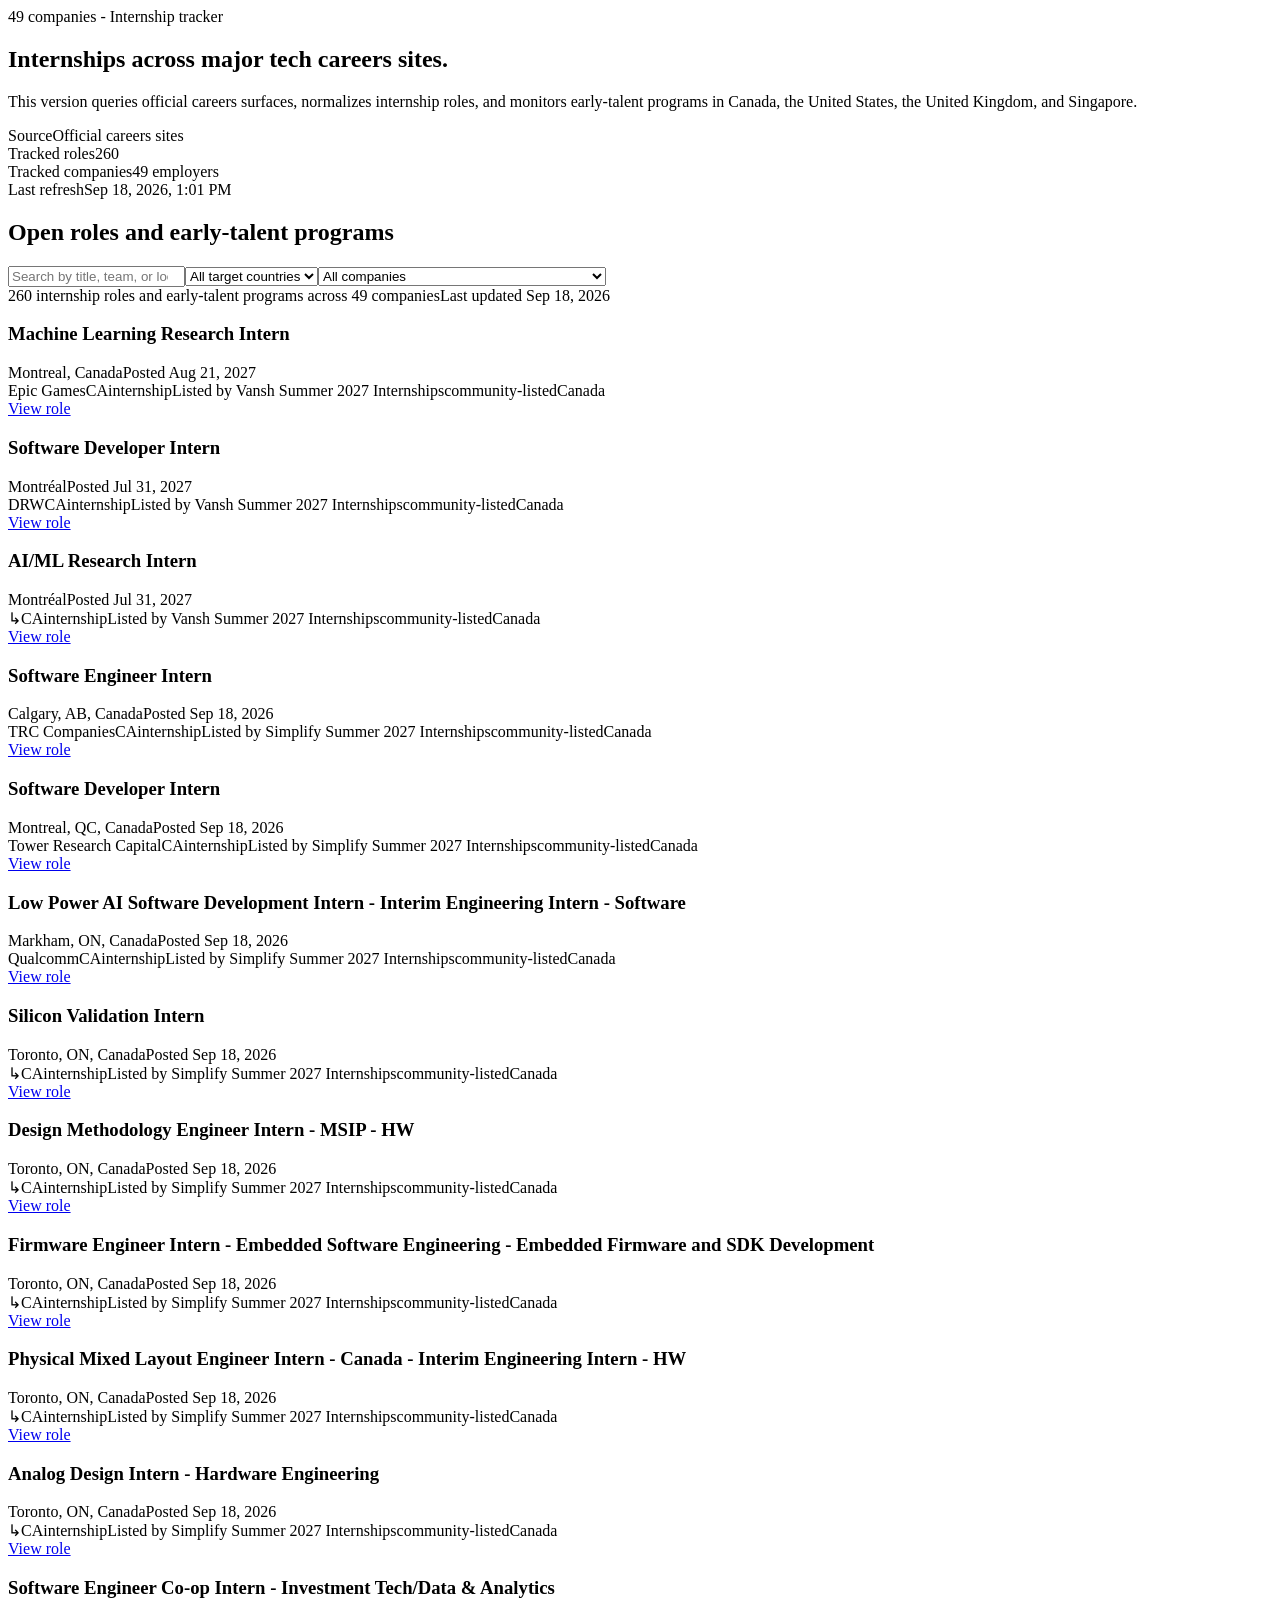
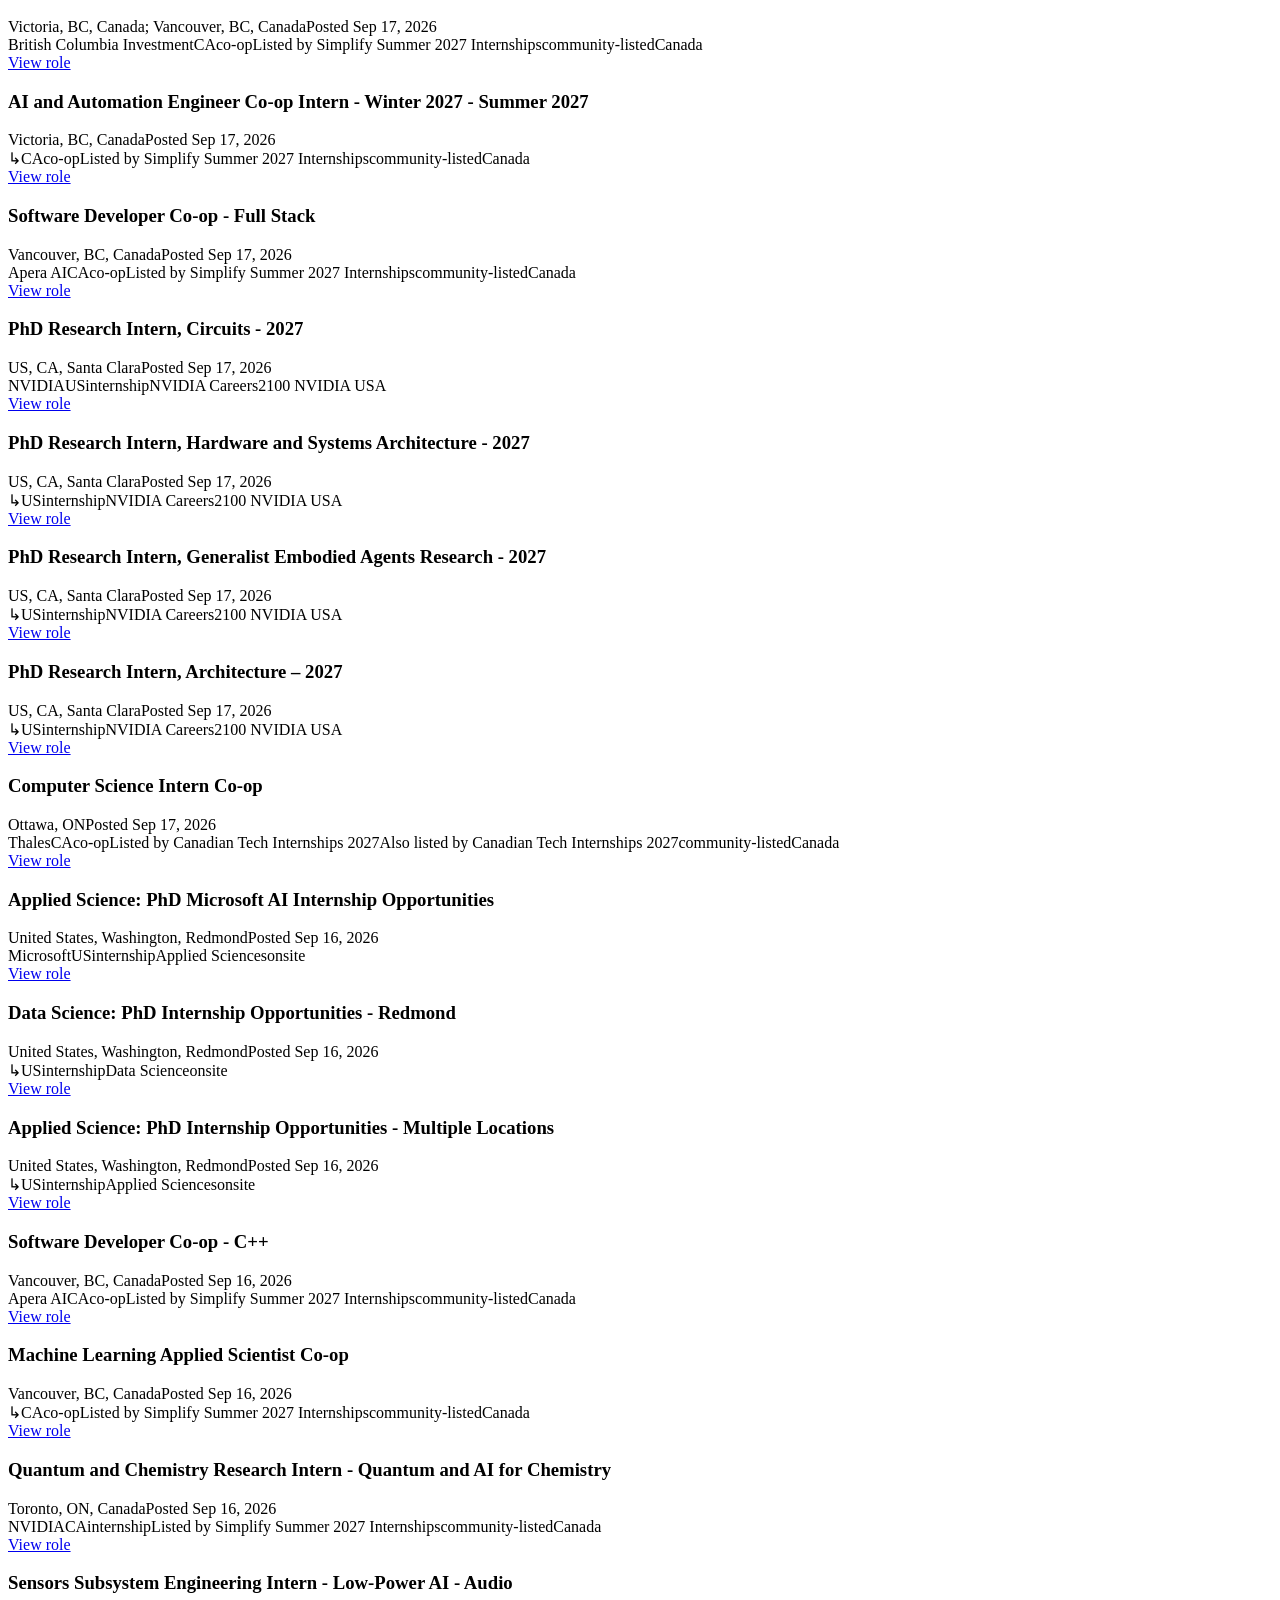
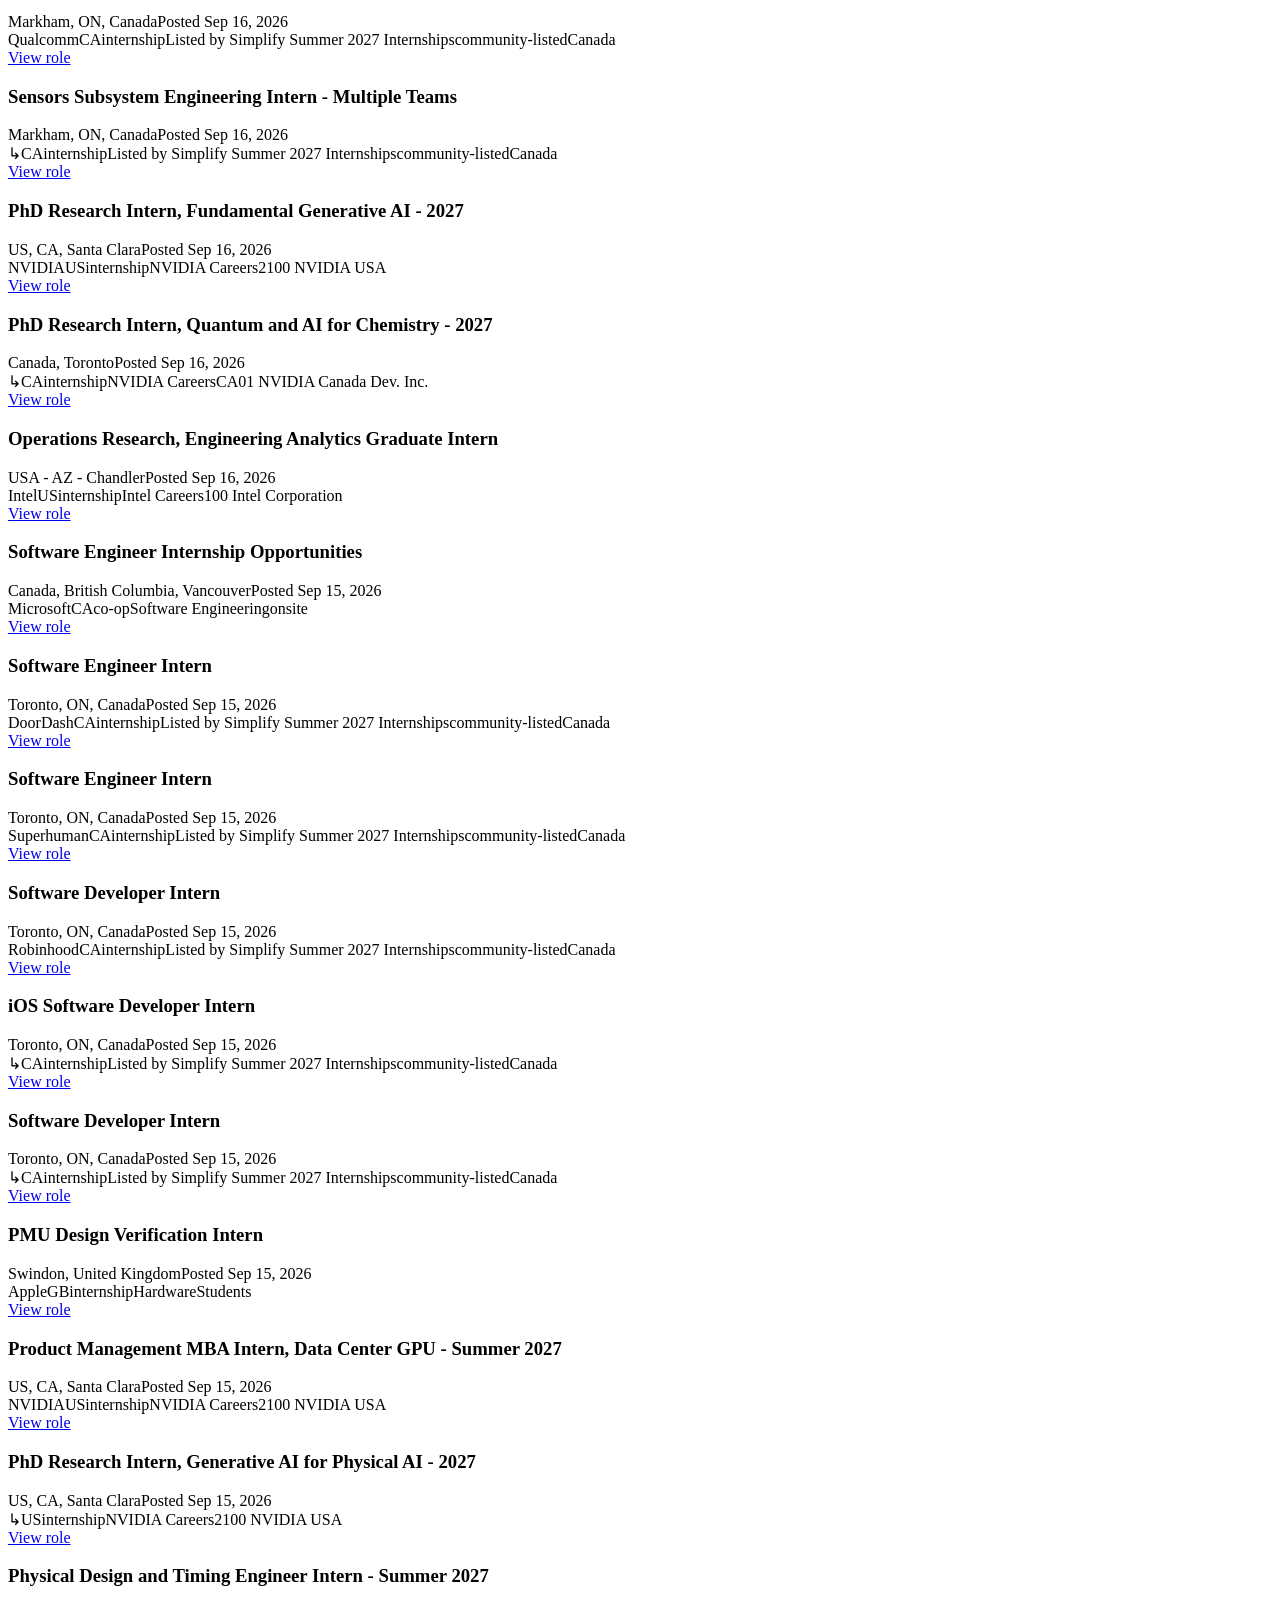
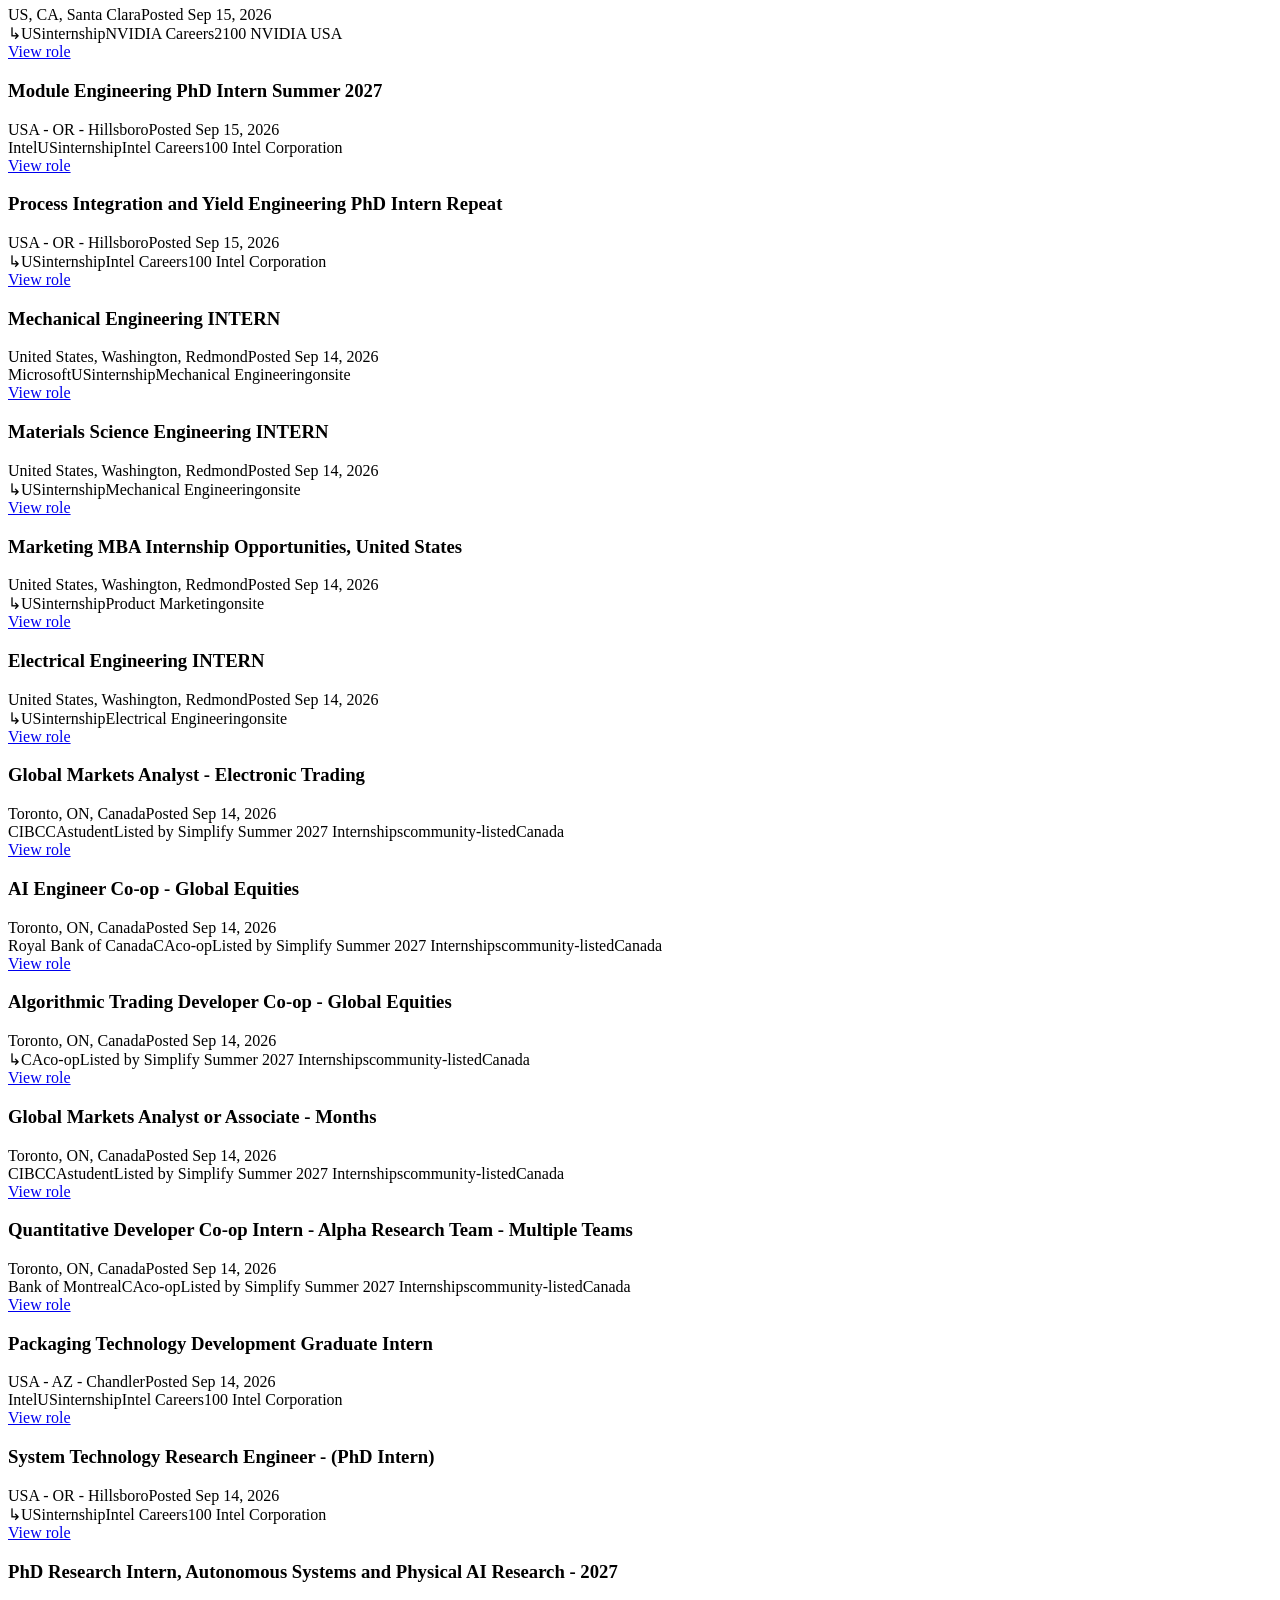
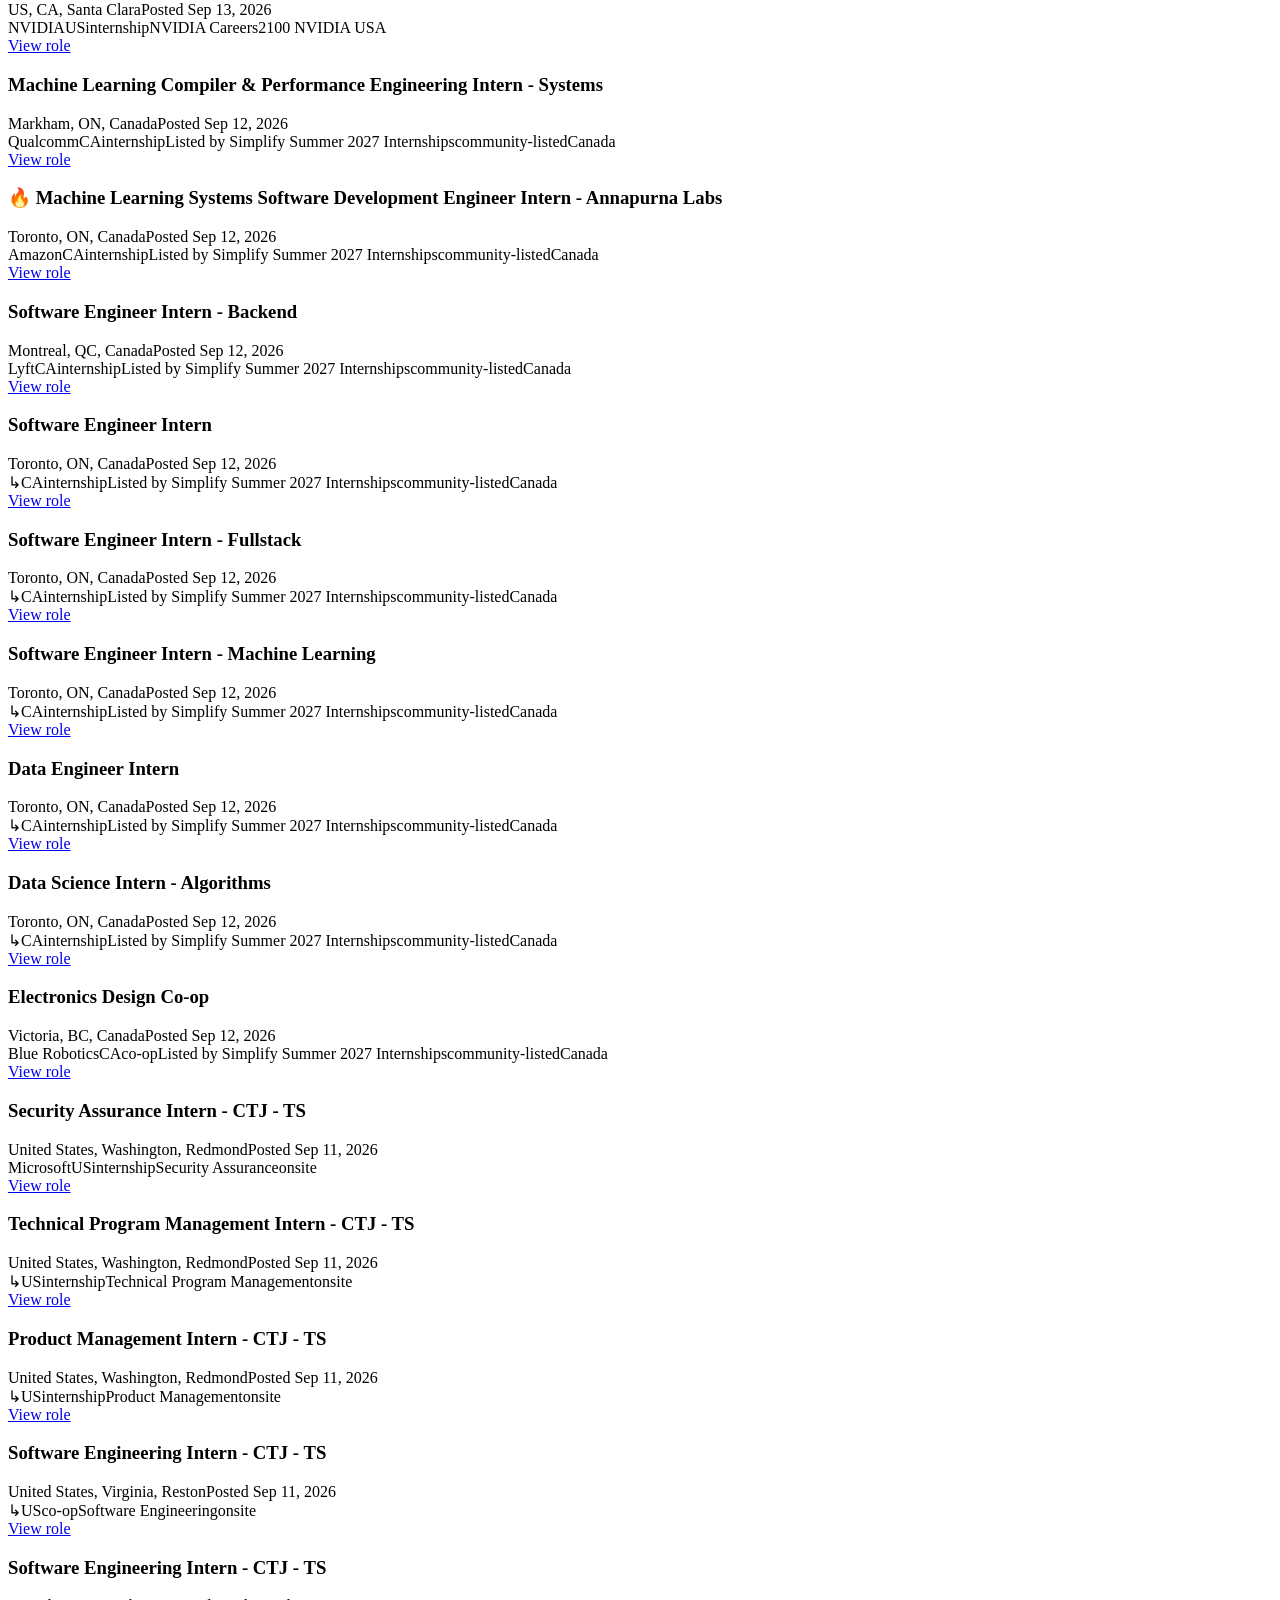
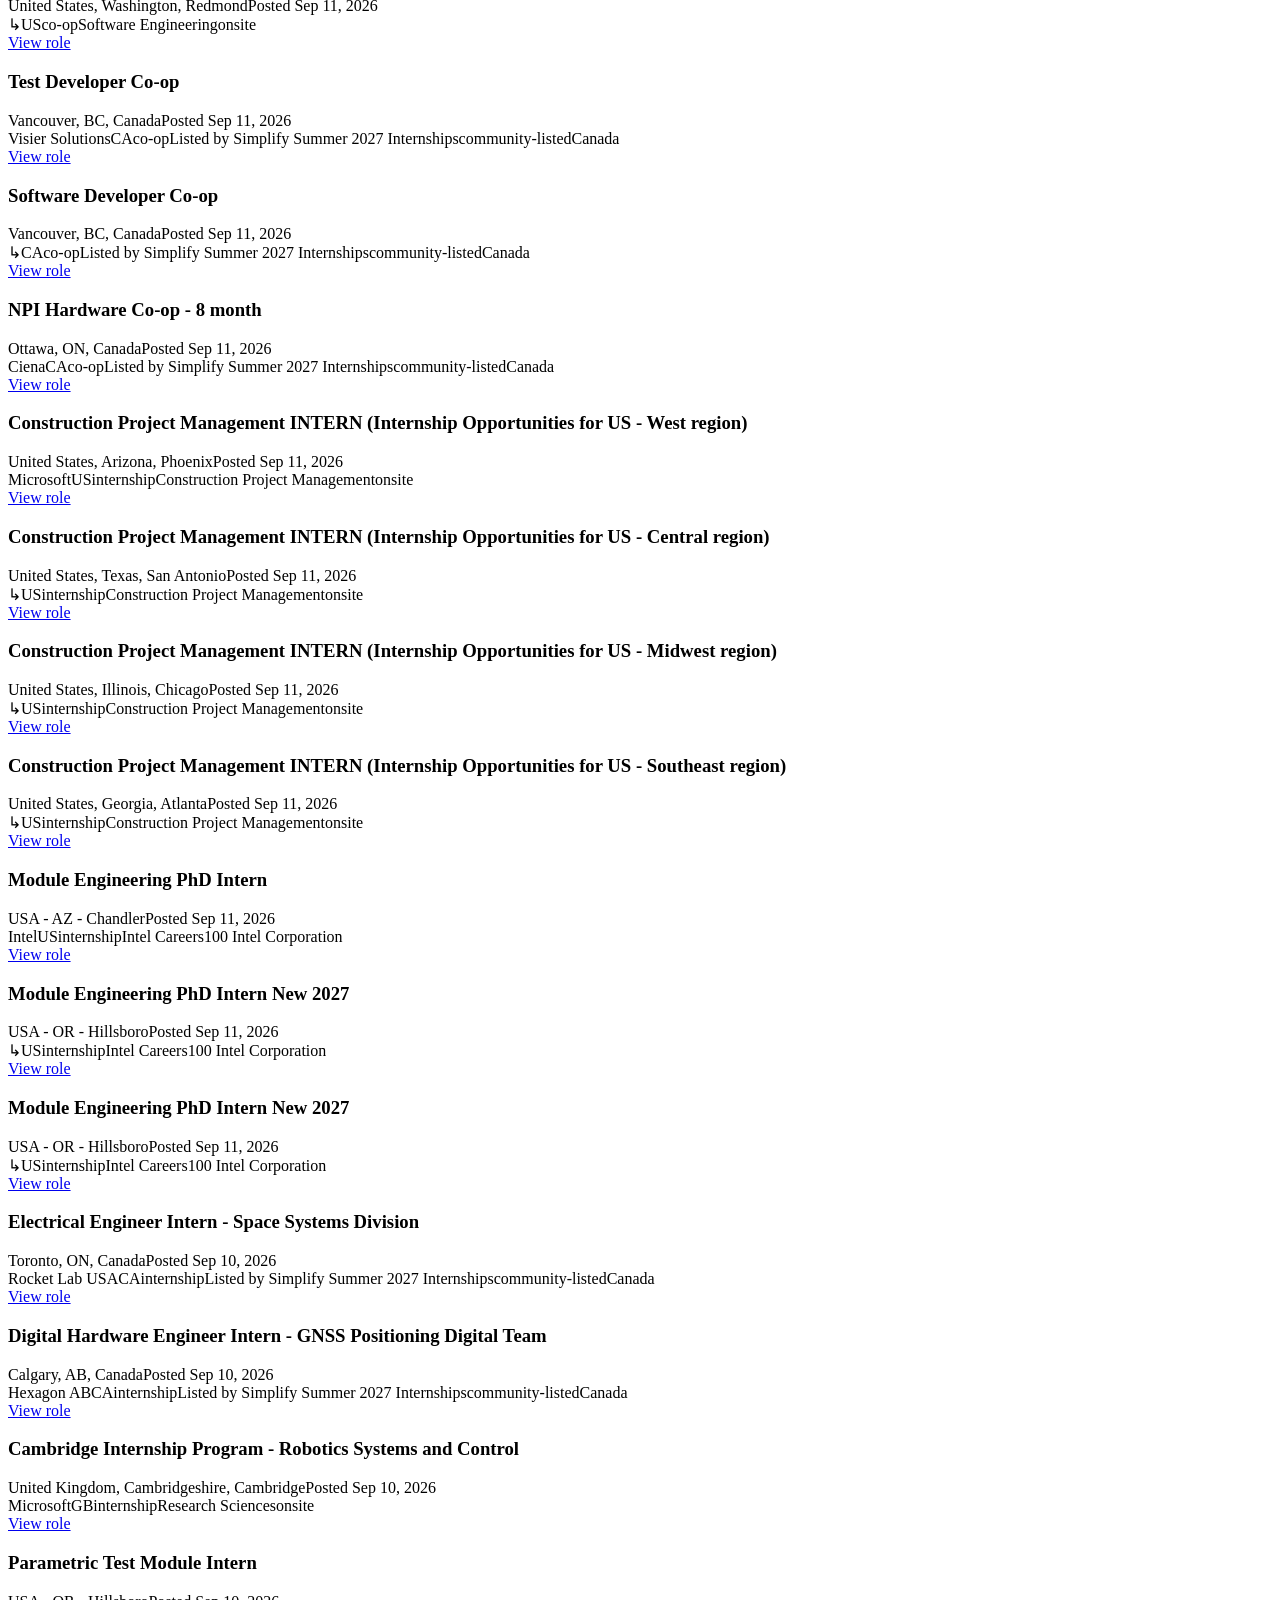
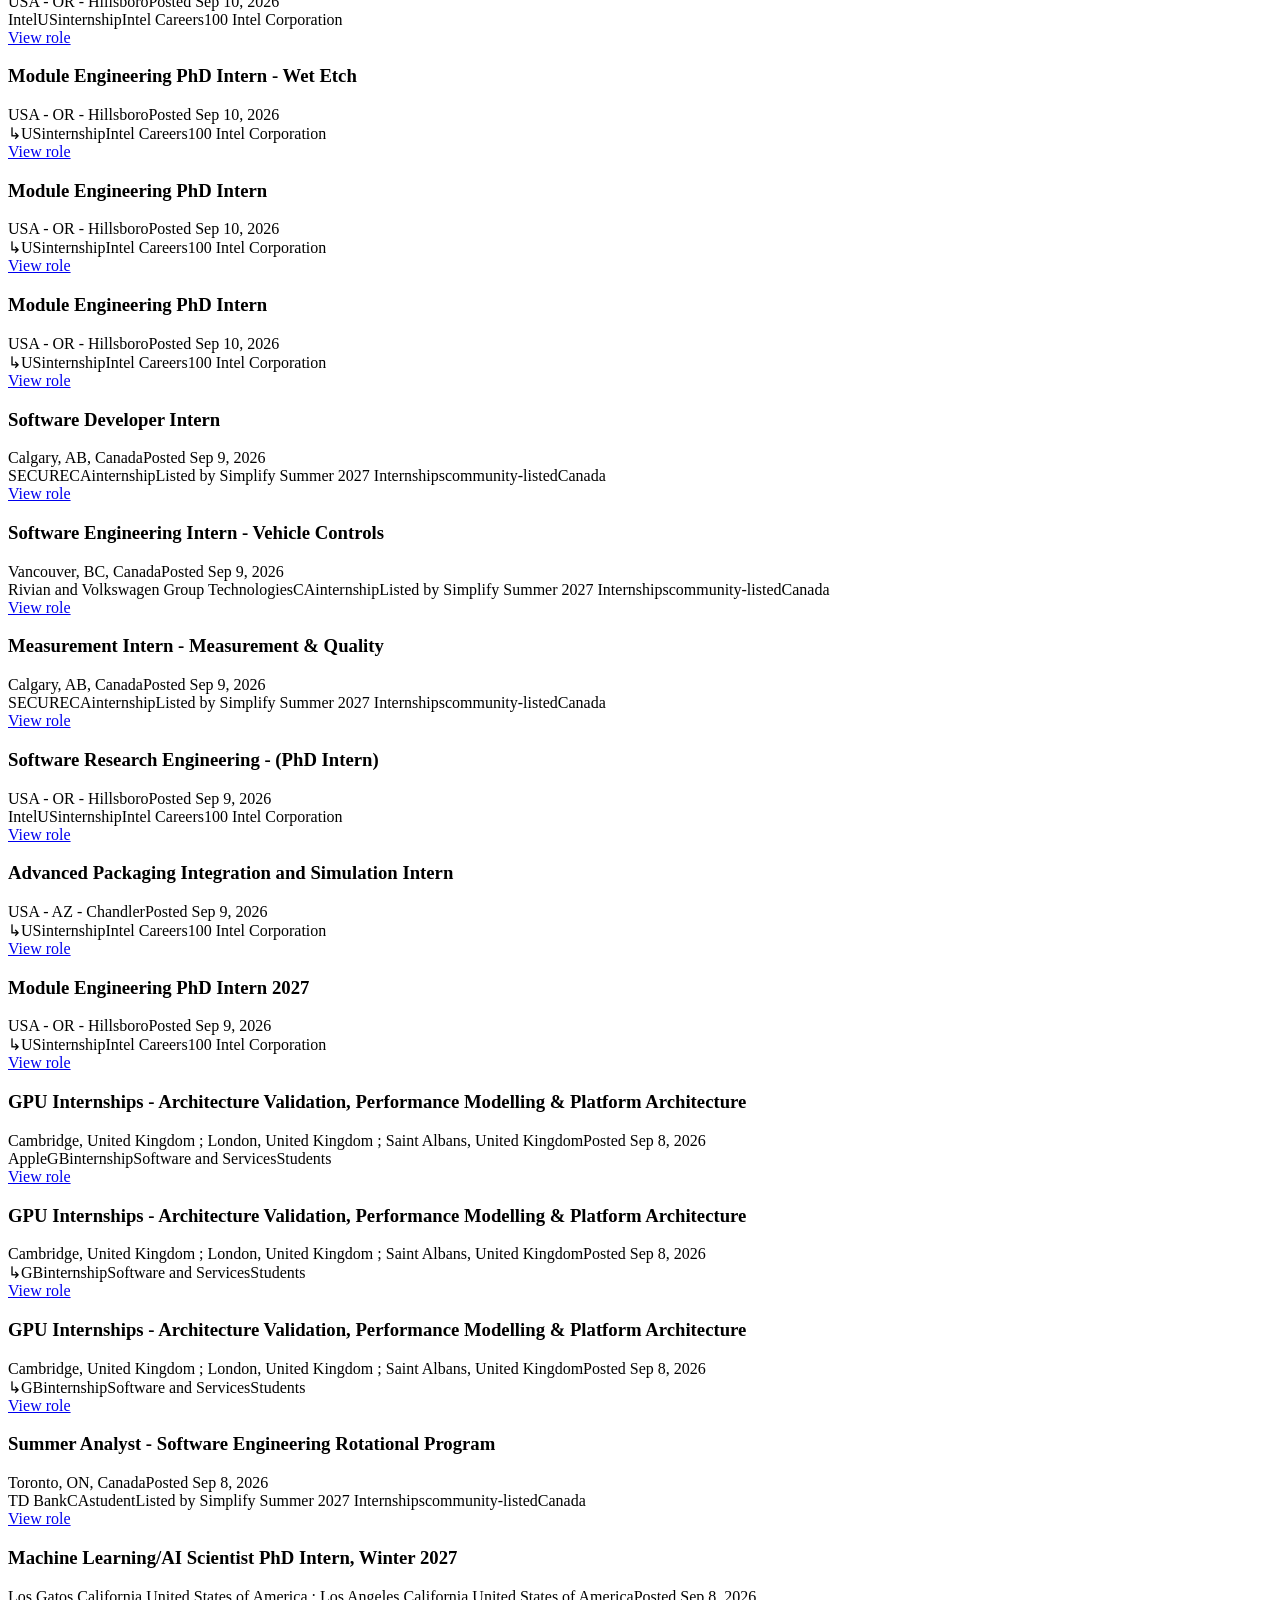
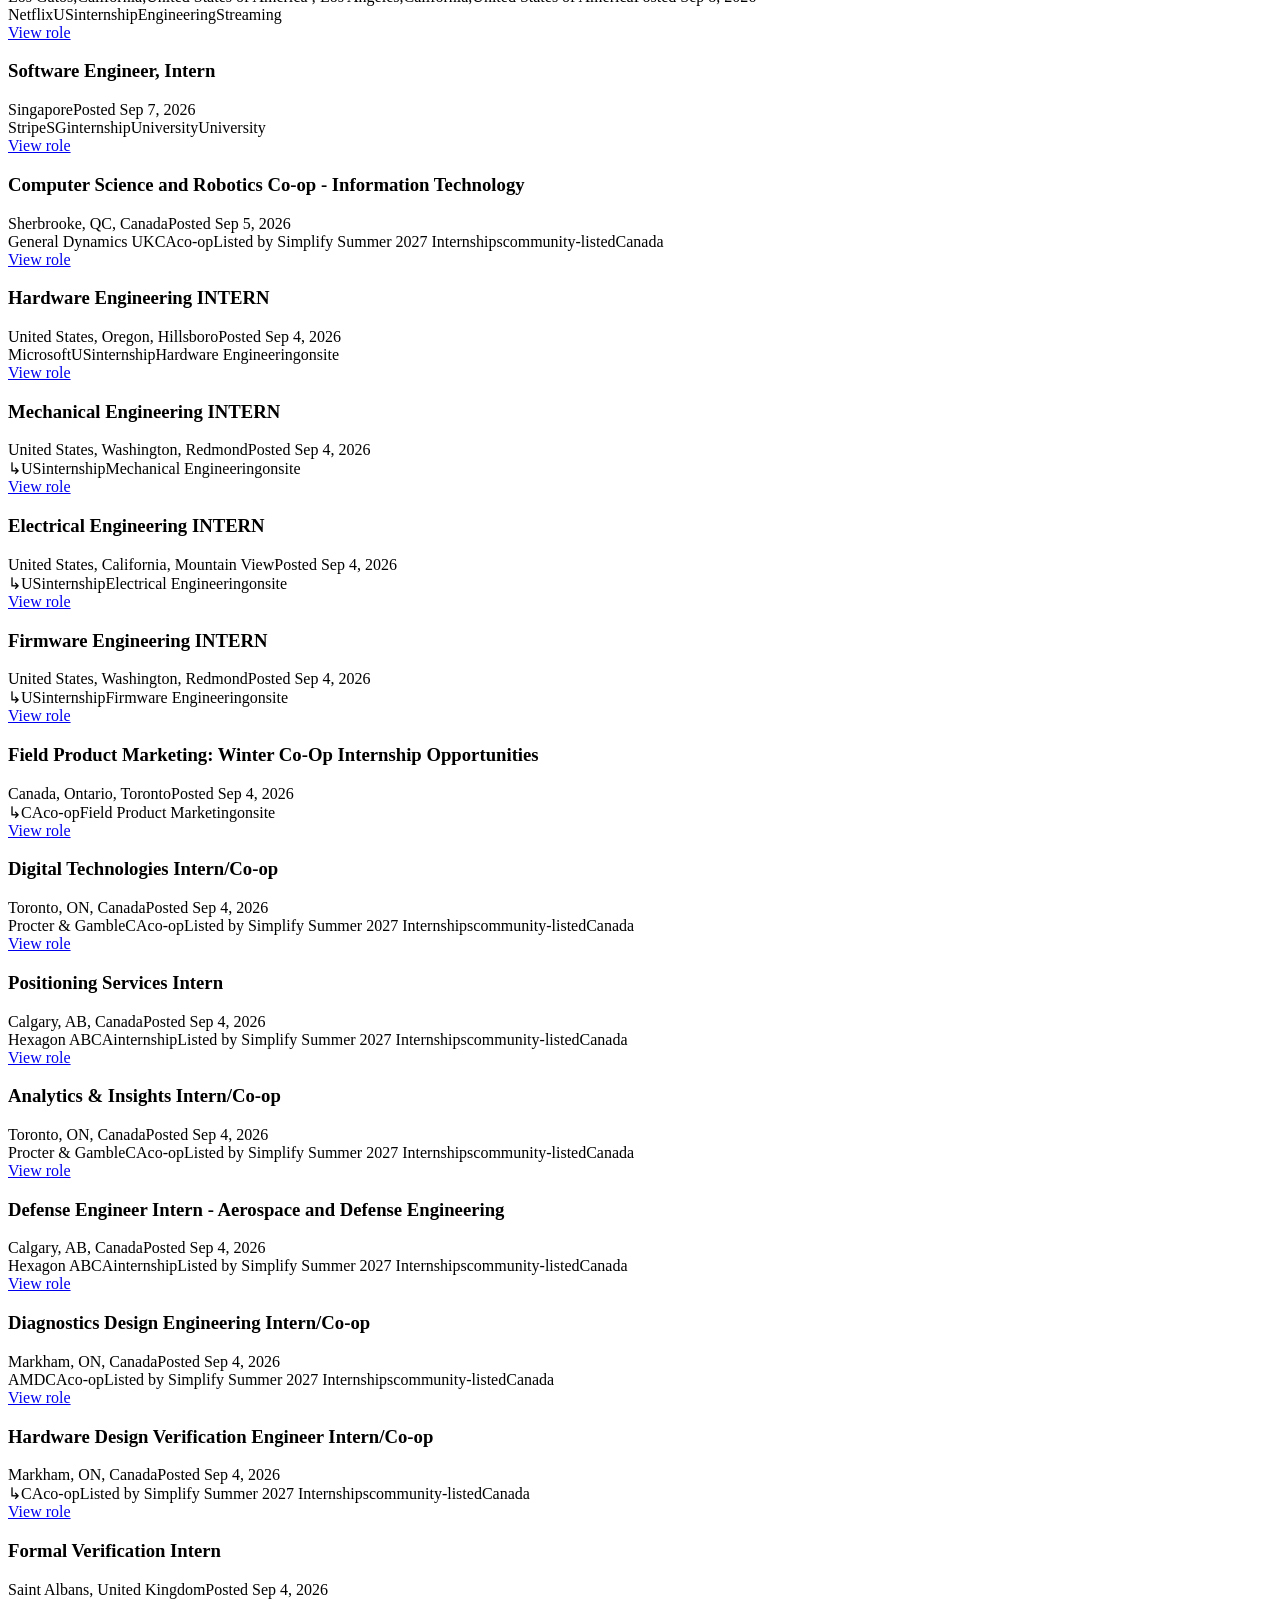
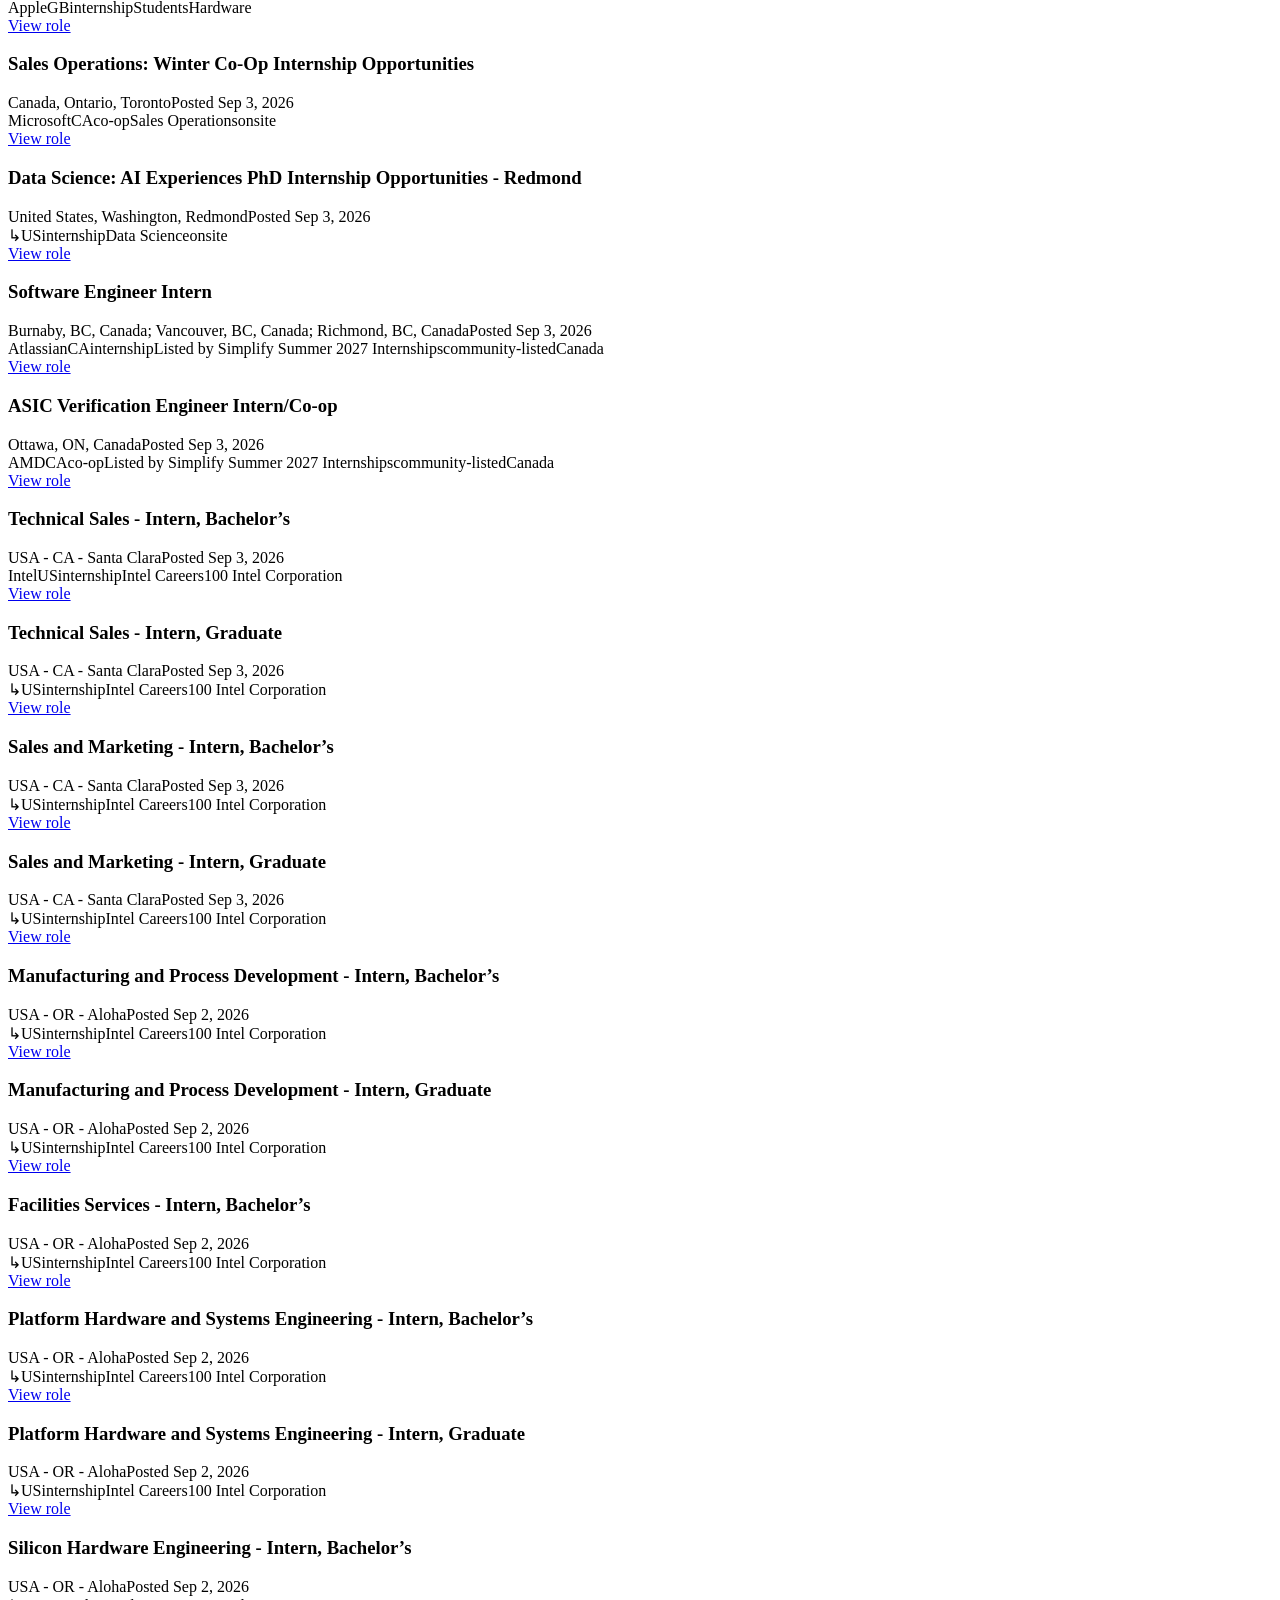
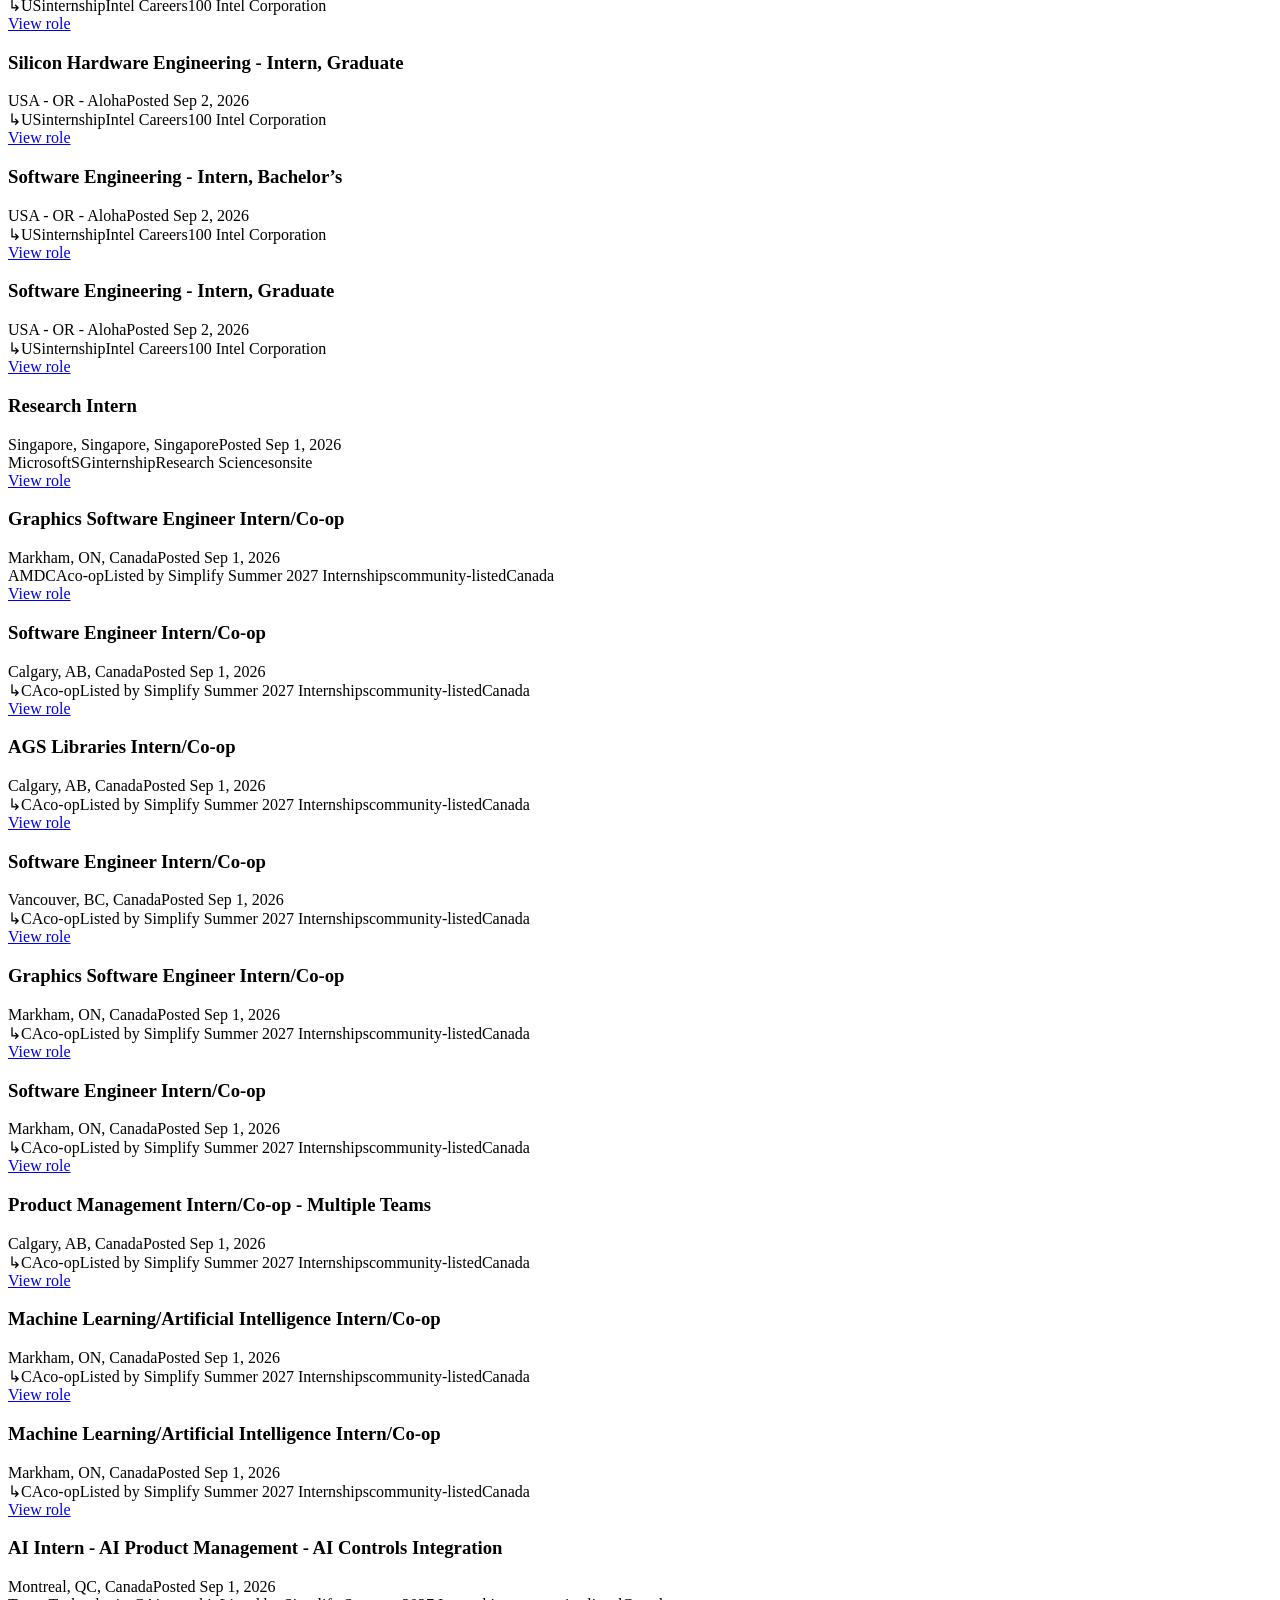
==== commit e706a858: "chore: refresh public internship site" ====
--- a/index.html
+++ b/index.html
@@ -1 +1 @@
-<!DOCTYPE html><html lang="en"><head><meta charSet="utf-8"/><meta name="viewport" content="width=device-width, initial-scale=1"/><link rel="stylesheet" href="/Canadian-Internship-List/_next/static/chunks/27qco0t-0e8pf.css" data-precedence="next"/><link rel="stylesheet" href="/Canadian-Internship-List/_next/static/chunks/2g7h883c5qj2j.css" data-precedence="next"/><link rel="preload" as="script" fetchPriority="low" href="/Canadian-Internship-List/_next/static/chunks/3l04zcqx63h3y.js"/><script src="/Canadian-Internship-List/_next/static/chunks/1_c78n_qpn0k3.js" async=""></script><script src="/Canadian-Internship-List/_next/static/chunks/08ttfj81-47mu.js" async=""></script><script src="/Canadian-Internship-List/_next/static/chunks/turbopack-3ipx7rtdutr4f.js" async=""></script><script src="/Canadian-Internship-List/_next/static/chunks/3fntmmi971322.js" async="" crossorigin=""></script><script src="/Canadian-Internship-List/_next/static/chunks/1m9o6mh-zoh9e.js" async=""></script><title>InterQuery | Tech Internship Tracker</title><meta name="description" content="Internship openings from Microsoft, Google, NVIDIA, Shopify, Apple, Amazon, AMD, Intel, IBM, SAP, Salesforce, Stripe, Spotify, Databricks, Snowflake, Uber, Meta, and Netflix across Canada, the United States, the United Kingdom, and Singapore."/><script src="/Canadian-Internship-List/_next/static/chunks/0cz1d0mv5g_q7.js" noModule=""></script></head><body><div hidden=""><!--$--><!--/$--></div><main class="page-module__y7FWBq__page"><section class="page-module__y7FWBq__hero"><div class="page-module__y7FWBq__eyebrow">49<!-- --> companies - Internship tracker</div><h1 class="page-module__y7FWBq__title">Internships across major tech careers sites.</h1><p class="page-module__y7FWBq__lede">This version queries official careers surfaces, normalizes internship roles, and monitors early-talent programs in Canada, the United States, the United Kingdom, and Singapore.</p><div class="page-module__y7FWBq__metaRow"><div class="page-module__y7FWBq__metaCard"><span class="page-module__y7FWBq__metaLabel">Source</span><span class="page-module__y7FWBq__metaValue">Official careers sites</span></div><div class="page-module__y7FWBq__metaCard"><span class="page-module__y7FWBq__metaLabel">Tracked roles</span><span class="page-module__y7FWBq__metaValue">264</span></div><div class="page-module__y7FWBq__metaCard"><span class="page-module__y7FWBq__metaLabel">Tracked companies</span><span class="page-module__y7FWBq__metaValue">49<!-- --> employers</span></div><div class="page-module__y7FWBq__metaCard"><span class="page-module__y7FWBq__metaLabel">Last refresh</span><span class="page-module__y7FWBq__metaValue">Sep 18, 2026, 7:28 AM</span></div></div></section><section class="page-module__y7FWBq__section"><h2 class="page-module__y7FWBq__sectionTitle">Open roles and early-talent programs</h2><div class="jobs-client-module__qd443q__shell"><div class="jobs-client-module__qd443q__toolbar"><input class="jobs-client-module__qd443q__search" type="search" placeholder="Search by title, team, or location" value=""/><select class="jobs-client-module__qd443q__select"><option value="ALL" selected="">All target countries</option><option value="CA">Canada</option><option value="US">United States</option><option value="GB">United Kingdom</option><option value="SG">Singapore</option></select><select class="jobs-client-module__qd443q__select"><option value="ALL" selected="">All companies</option><option value="Alberta Investment Management Corporation">Alberta Investment Management Corporation</option><option value="Amazon">Amazon</option><option value="AMD">AMD</option><option value="Apera AI">Apera AI</option><option value="Apple">Apple</option><option value="Atlassian">Atlassian</option><option value="Bank of Montreal">Bank of Montreal</option><option value="Blue Robotics">Blue Robotics</option><option value="British Columbia Investment">British Columbia Investment</option><option value="CIBC">CIBC</option><option value="Ciena">Ciena</option><option value="Citadel / Citadel Securities">Citadel / Citadel Securities</option><option value="D. E. Shaw">D. E. Shaw</option><option value="Databricks">Databricks</option><option value="DoorDash">DoorDash</option><option value="DRW">DRW</option><option value="Elk Valley Resources">Elk Valley Resources</option><option value="Epic Games">Epic Games</option><option value="General Dynamics UK">General Dynamics UK</option><option value="Google">Google</option><option value="Hexagon AB">Hexagon AB</option><option value="Hudson River Trading">Hudson River Trading</option><option value="Intel">Intel</option><option value="Lyft">Lyft</option><option value="Manulife Financial">Manulife Financial</option><option value="Microsoft">Microsoft</option><option value="Netflix">Netflix</option><option value="NVIDIA">NVIDIA</option><option value="Ontario Teachers&#x27; Pension Plan">Ontario Teachers&#x27; Pension Plan</option><option value="Optiver">Optiver</option><option value="PricewaterhouseCoopers (PwC)">PricewaterhouseCoopers (PwC)</option><option value="Procter &amp; Gamble">Procter &amp; Gamble</option><option value="PSP Investments">PSP Investments</option><option value="Qualcomm">Qualcomm</option><option value="Rivian and Volkswagen Group Technologies">Rivian and Volkswagen Group Technologies</option><option value="Robinhood">Robinhood</option><option value="Rocket Lab USA">Rocket Lab USA</option><option value="Royal Bank of Canada">Royal Bank of Canada</option><option value="SAP">SAP</option><option value="SECURE">SECURE</option><option value="Stripe">Stripe</option><option value="Superhuman">Superhuman</option><option value="TD Bank">TD Bank</option><option value="Thales">Thales</option><option value="Tower Research Capital">Tower Research Capital</option><option value="Trane Technologies">Trane Technologies</option><option value="TRC Companies">TRC Companies</option><option value="Two Sigma">Two Sigma</option><option value="Visier Solutions">Visier Solutions</option></select></div><div class="jobs-client-module__qd443q__summary"><span>264<!-- --> internship roles and early-talent programs across <!-- -->49<!-- --> companies</span><span>Last updated <!-- -->Sep 18, 2026</span></div><div class="jobs-client-module__qd443q__grid"><article class="jobs-client-module__qd443q__card"><div><h3 class="jobs-client-module__qd443q__cardTitle">Machine Learning Research Intern</h3></div><div class="jobs-client-module__qd443q__cardMeta"><span>Montreal, Canada</span><span>Posted <!-- -->Aug 21, 2027</span></div><div class="jobs-client-module__qd443q__tagRow"><span class="jobs-client-module__qd443q__tag jobs-client-module__qd443q__companyTag" aria-label="Epic Games">Epic Games</span><span class="jobs-client-module__qd443q__tag">CA</span><span class="jobs-client-module__qd443q__tag">internship</span><span class="jobs-client-module__qd443q__tag">Listed by <!-- -->Vansh Summer 2027 Internships</span><span class="jobs-client-module__qd443q__tag">community-listed</span><span class="jobs-client-module__qd443q__tag">Canada</span></div><a class="jobs-client-module__qd443q__link" href="https://www.epicgames.com/site/careers/jobs/6138140004?gh_jid=6138140004&amp;utm_source=github-vansh-ouckah" target="_blank" rel="noreferrer">View role</a></article><article class="jobs-client-module__qd443q__card"><div><h3 class="jobs-client-module__qd443q__cardTitle">Software Developer Intern</h3></div><div class="jobs-client-module__qd443q__cardMeta"><span>Montréal</span><span>Posted <!-- -->Jul 31, 2027</span></div><div class="jobs-client-module__qd443q__tagRow"><span class="jobs-client-module__qd443q__tag jobs-client-module__qd443q__companyTag" aria-label="DRW">DRW</span><span class="jobs-client-module__qd443q__tag">CA</span><span class="jobs-client-module__qd443q__tag">internship</span><span class="jobs-client-module__qd443q__tag">Listed by <!-- -->Vansh Summer 2027 Internships</span><span class="jobs-client-module__qd443q__tag">community-listed</span><span class="jobs-client-module__qd443q__tag">Canada</span></div><a class="jobs-client-module__qd443q__link" href="https://www.drw.com/work-at-drw/listings/software-developer-intern-3466687?utm_source=github-vansh-ouckah" target="_blank" rel="noreferrer">View role</a></article><article class="jobs-client-module__qd443q__card"><div><h3 class="jobs-client-module__qd443q__cardTitle">AI/ML Research Intern</h3></div><div class="jobs-client-module__qd443q__cardMeta"><span>Montréal</span><span>Posted <!-- -->Jul 31, 2027</span></div><div class="jobs-client-module__qd443q__tagRow"><span class="jobs-client-module__qd443q__tag jobs-client-module__qd443q__companyTag" aria-label="Another role at DRW" title="DRW">↳</span><span class="jobs-client-module__qd443q__tag">CA</span><span class="jobs-client-module__qd443q__tag">internship</span><span class="jobs-client-module__qd443q__tag">Listed by <!-- -->Vansh Summer 2027 Internships</span><span class="jobs-client-module__qd443q__tag">community-listed</span><span class="jobs-client-module__qd443q__tag">Canada</span></div><a class="jobs-client-module__qd443q__link" href="https://www.drw.com/work-at-drw/listings/aiml-research-intern-3466679?utm_source=github-vansh-ouckah" target="_blank" rel="noreferrer">View role</a></article><article class="jobs-client-module__qd443q__card"><div><h3 class="jobs-client-module__qd443q__cardTitle">Software Engineer Intern</h3></div><div class="jobs-client-module__qd443q__cardMeta"><span>Calgary, AB, Canada</span><span>Posted <!-- -->Sep 18, 2026</span></div><div class="jobs-client-module__qd443q__tagRow"><span class="jobs-client-module__qd443q__tag jobs-client-module__qd443q__companyTag" aria-label="TRC Companies">TRC Companies</span><span class="jobs-client-module__qd443q__tag">CA</span><span class="jobs-client-module__qd443q__tag">internship</span><span class="jobs-client-module__qd443q__tag">Listed by <!-- -->Simplify Summer 2027 Internships</span><span class="jobs-client-module__qd443q__tag">community-listed</span><span class="jobs-client-module__qd443q__tag">Canada</span></div><a class="jobs-client-module__qd443q__link" href="https://careers.trccompanies.com/jobs/26840?icims=1&amp;utm_source=Simplify&amp;ref=Simplify" target="_blank" rel="noreferrer">View role</a></article><article class="jobs-client-module__qd443q__card"><div><h3 class="jobs-client-module__qd443q__cardTitle">Software Developer Intern</h3></div><div class="jobs-client-module__qd443q__cardMeta"><span>Montreal, QC, Canada</span><span>Posted <!-- -->Sep 18, 2026</span></div><div class="jobs-client-module__qd443q__tagRow"><span class="jobs-client-module__qd443q__tag jobs-client-module__qd443q__companyTag" aria-label="Tower Research Capital">Tower Research Capital</span><span class="jobs-client-module__qd443q__tag">CA</span><span class="jobs-client-module__qd443q__tag">internship</span><span class="jobs-client-module__qd443q__tag">Listed by <!-- -->Simplify Summer 2027 Internships</span><span class="jobs-client-module__qd443q__tag">community-listed</span><span class="jobs-client-module__qd443q__tag">Canada</span></div><a class="jobs-client-module__qd443q__link" href="https://www.tower-research.com/open-positions/?gh_jid=8212179&amp;utm_source=Simplify&amp;ref=Simplify" target="_blank" rel="noreferrer">View role</a></article><article class="jobs-client-module__qd443q__card"><div><h3 class="jobs-client-module__qd443q__cardTitle">Low Power AI Software Development Intern - Interim Engineering Intern - Software</h3></div><div class="jobs-client-module__qd443q__cardMeta"><span>Markham, ON, Canada</span><span>Posted <!-- -->Sep 18, 2026</span></div><div class="jobs-client-module__qd443q__tagRow"><span class="jobs-client-module__qd443q__tag jobs-client-module__qd443q__companyTag" aria-label="Qualcomm">Qualcomm</span><span class="jobs-client-module__qd443q__tag">CA</span><span class="jobs-client-module__qd443q__tag">internship</span><span class="jobs-client-module__qd443q__tag">Listed by <!-- -->Simplify Summer 2027 Internships</span><span class="jobs-client-module__qd443q__tag">community-listed</span><span class="jobs-client-module__qd443q__tag">Canada</span></div><a class="jobs-client-module__qd443q__link" href="https://qualcomm.eightfold.ai/careers/job/446721143440?utm_source=Simplify&amp;ref=Simplify" target="_blank" rel="noreferrer">View role</a></article><article class="jobs-client-module__qd443q__card"><div><h3 class="jobs-client-module__qd443q__cardTitle">Silicon Validation Intern</h3></div><div class="jobs-client-module__qd443q__cardMeta"><span>Toronto, ON, Canada</span><span>Posted <!-- -->Sep 18, 2026</span></div><div class="jobs-client-module__qd443q__tagRow"><span class="jobs-client-module__qd443q__tag jobs-client-module__qd443q__companyTag" aria-label="Another role at Qualcomm" title="Qualcomm">↳</span><span class="jobs-client-module__qd443q__tag">CA</span><span class="jobs-client-module__qd443q__tag">internship</span><span class="jobs-client-module__qd443q__tag">Listed by <!-- -->Simplify Summer 2027 Internships</span><span class="jobs-client-module__qd443q__tag">community-listed</span><span class="jobs-client-module__qd443q__tag">Canada</span></div><a class="jobs-client-module__qd443q__link" href="https://qualcomm.eightfold.ai/careers/job/446721143274?utm_source=Simplify&amp;ref=Simplify" target="_blank" rel="noreferrer">View role</a></article><article class="jobs-client-module__qd443q__card"><div><h3 class="jobs-client-module__qd443q__cardTitle">Design Methodology Engineer Intern - MSIP - HW</h3></div><div class="jobs-client-module__qd443q__cardMeta"><span>Toronto, ON, Canada</span><span>Posted <!-- -->Sep 18, 2026</span></div><div class="jobs-client-module__qd443q__tagRow"><span class="jobs-client-module__qd443q__tag jobs-client-module__qd443q__companyTag" aria-label="Another role at Qualcomm" title="Qualcomm">↳</span><span class="jobs-client-module__qd443q__tag">CA</span><span class="jobs-client-module__qd443q__tag">internship</span><span class="jobs-client-module__qd443q__tag">Listed by <!-- -->Simplify Summer 2027 Internships</span><span class="jobs-client-module__qd443q__tag">community-listed</span><span class="jobs-client-module__qd443q__tag">Canada</span></div><a class="jobs-client-module__qd443q__link" href="https://qualcomm.eightfold.ai/careers/job/446721140936?utm_source=Simplify&amp;ref=Simplify" target="_blank" rel="noreferrer">View role</a></article><article class="jobs-client-module__qd443q__card"><div><h3 class="jobs-client-module__qd443q__cardTitle">Firmware Engineer Intern - Embedded Software Engineering - Embedded Firmware and SDK Development</h3></div><div class="jobs-client-module__qd443q__cardMeta"><span>Toronto, ON, Canada</span><span>Posted <!-- -->Sep 18, 2026</span></div><div class="jobs-client-module__qd443q__tagRow"><span class="jobs-client-module__qd443q__tag jobs-client-module__qd443q__companyTag" aria-label="Another role at Qualcomm" title="Qualcomm">↳</span><span class="jobs-client-module__qd443q__tag">CA</span><span class="jobs-client-module__qd443q__tag">internship</span><span class="jobs-client-module__qd443q__tag">Listed by <!-- -->Simplify Summer 2027 Internships</span><span class="jobs-client-module__qd443q__tag">community-listed</span><span class="jobs-client-module__qd443q__tag">Canada</span></div><a class="jobs-client-module__qd443q__link" href="https://qualcomm.eightfold.ai/careers/job/446721141411?utm_source=Simplify&amp;ref=Simplify" target="_blank" rel="noreferrer">View role</a></article><article class="jobs-client-module__qd443q__card"><div><h3 class="jobs-client-module__qd443q__cardTitle">Physical Mixed Layout Engineer Intern - Canada - Interim Engineering Intern - HW</h3></div><div class="jobs-client-module__qd443q__cardMeta"><span>Toronto, ON, Canada</span><span>Posted <!-- -->Sep 18, 2026</span></div><div class="jobs-client-module__qd443q__tagRow"><span class="jobs-client-module__qd443q__tag jobs-client-module__qd443q__companyTag" aria-label="Another role at Qualcomm" title="Qualcomm">↳</span><span class="jobs-client-module__qd443q__tag">CA</span><span class="jobs-client-module__qd443q__tag">internship</span><span class="jobs-client-module__qd443q__tag">Listed by <!-- -->Simplify Summer 2027 Internships</span><span class="jobs-client-module__qd443q__tag">community-listed</span><span class="jobs-client-module__qd443q__tag">Canada</span></div><a class="jobs-client-module__qd443q__link" href="https://qualcomm.eightfold.ai/careers/job/446721142985?utm_source=Simplify&amp;ref=Simplify" target="_blank" rel="noreferrer">View role</a></article><article class="jobs-client-module__qd443q__card"><div><h3 class="jobs-client-module__qd443q__cardTitle">Analog Design Intern - Hardware Engineering</h3></div><div class="jobs-client-module__qd443q__cardMeta"><span>Toronto, ON, Canada</span><span>Posted <!-- -->Sep 18, 2026</span></div><div class="jobs-client-module__qd443q__tagRow"><span class="jobs-client-module__qd443q__tag jobs-client-module__qd443q__companyTag" aria-label="Another role at Qualcomm" title="Qualcomm">↳</span><span class="jobs-client-module__qd443q__tag">CA</span><span class="jobs-client-module__qd443q__tag">internship</span><span class="jobs-client-module__qd443q__tag">Listed by <!-- -->Simplify Summer 2027 Internships</span><span class="jobs-client-module__qd443q__tag">community-listed</span><span class="jobs-client-module__qd443q__tag">Canada</span></div><a class="jobs-client-module__qd443q__link" href="https://qualcomm.eightfold.ai/careers/job/446721140914?utm_source=Simplify&amp;ref=Simplify" target="_blank" rel="noreferrer">View role</a></article><article class="jobs-client-module__qd443q__card"><div><h3 class="jobs-client-module__qd443q__cardTitle">Software Engineering Internship (6-month Program)</h3></div><div class="jobs-client-module__qd443q__cardMeta"><span>United States, California, Santa Clara</span><span>Posted <!-- -->Sep 18, 2026</span></div><div class="jobs-client-module__qd443q__tagRow"><span class="jobs-client-module__qd443q__tag jobs-client-module__qd443q__companyTag" aria-label="Microsoft">Microsoft</span><span class="jobs-client-module__qd443q__tag">US</span><span class="jobs-client-module__qd443q__tag">co-op</span><span class="jobs-client-module__qd443q__tag">Software Engineering</span><span class="jobs-client-module__qd443q__tag">onsite</span></div><a class="jobs-client-module__qd443q__link" href="https://apply.careers.microsoft.com/careers/job/1970393556982258?hl=en" target="_blank" rel="noreferrer">View role</a></article><article class="jobs-client-module__qd443q__card"><div><h3 class="jobs-client-module__qd443q__cardTitle">Silicon Engineering Internship (6-month Program)</h3></div><div class="jobs-client-module__qd443q__cardMeta"><span>United States, California, Mountain View</span><span>Posted <!-- -->Sep 18, 2026</span></div><div class="jobs-client-module__qd443q__tagRow"><span class="jobs-client-module__qd443q__tag jobs-client-module__qd443q__companyTag" aria-label="Another role at Microsoft" title="Microsoft">↳</span><span class="jobs-client-module__qd443q__tag">US</span><span class="jobs-client-module__qd443q__tag">internship</span><span class="jobs-client-module__qd443q__tag">Silicon Engineering</span><span class="jobs-client-module__qd443q__tag">onsite</span></div><a class="jobs-client-module__qd443q__link" href="https://apply.careers.microsoft.com/careers/job/1970393556982259?hl=en" target="_blank" rel="noreferrer">View role</a></article><article class="jobs-client-module__qd443q__card"><div><h3 class="jobs-client-module__qd443q__cardTitle">Electrical Engineering Internship (6-Month Program)</h3></div><div class="jobs-client-module__qd443q__cardMeta"><span>United States, Washington, Seattle</span><span>Posted <!-- -->Sep 18, 2026</span></div><div class="jobs-client-module__qd443q__tagRow"><span class="jobs-client-module__qd443q__tag jobs-client-module__qd443q__companyTag" aria-label="Another role at Microsoft" title="Microsoft">↳</span><span class="jobs-client-module__qd443q__tag">US</span><span class="jobs-client-module__qd443q__tag">internship</span><span class="jobs-client-module__qd443q__tag">Electrical Engineering</span><span class="jobs-client-module__qd443q__tag">onsite</span></div><a class="jobs-client-module__qd443q__link" href="https://apply.careers.microsoft.com/careers/job/1970393556982262?hl=en" target="_blank" rel="noreferrer">View role</a></article><article class="jobs-client-module__qd443q__card"><div><h3 class="jobs-client-module__qd443q__cardTitle">Software Engineer Co-op Intern - Investment Tech/Data &amp; Analytics</h3></div><div class="jobs-client-module__qd443q__cardMeta"><span>Victoria, BC, Canada; Vancouver, BC, Canada</span><span>Posted <!-- -->Sep 17, 2026</span></div><div class="jobs-client-module__qd443q__tagRow"><span class="jobs-client-module__qd443q__tag jobs-client-module__qd443q__companyTag" aria-label="British Columbia Investment">British Columbia Investment</span><span class="jobs-client-module__qd443q__tag">CA</span><span class="jobs-client-module__qd443q__tag">co-op</span><span class="jobs-client-module__qd443q__tag">Listed by <!-- -->Simplify Summer 2027 Internships</span><span class="jobs-client-module__qd443q__tag">community-listed</span><span class="jobs-client-module__qd443q__tag">Canada</span></div><a class="jobs-client-module__qd443q__link" href="https://bci.wd10.myworkdayjobs.com/BCI_Careers/job/Victoria-BC/Investment-Tech-Data---Analytics----Software-Engineer-Co-op-Internship--Winter-2027-or-Winter---Summer-2027-_JR101596?utm_source=Simplify&amp;ref=Simplify" target="_blank" rel="noreferrer">View role</a></article><article class="jobs-client-module__qd443q__card"><div><h3 class="jobs-client-module__qd443q__cardTitle">AI and Automation Engineer Co-op Intern - Winter 2027 - Summer 2027</h3></div><div class="jobs-client-module__qd443q__cardMeta"><span>Victoria, BC, Canada</span><span>Posted <!-- -->Sep 17, 2026</span></div><div class="jobs-client-module__qd443q__tagRow"><span class="jobs-client-module__qd443q__tag jobs-client-module__qd443q__companyTag" aria-label="Another role at British Columbia Investment" title="British Columbia Investment">↳</span><span class="jobs-client-module__qd443q__tag">CA</span><span class="jobs-client-module__qd443q__tag">co-op</span><span class="jobs-client-module__qd443q__tag">Listed by <!-- -->Simplify Summer 2027 Internships</span><span class="jobs-client-module__qd443q__tag">community-listed</span><span class="jobs-client-module__qd443q__tag">Canada</span></div><a class="jobs-client-module__qd443q__link" href="https://bci.wd10.myworkdayjobs.com/BCI_Careers/job/Victoria-BC/AI-and-Automation-Engineer-Co-op-Internship--Winter---Summer-2027-_JR101597-1?utm_source=Simplify&amp;ref=Simplify" target="_blank" rel="noreferrer">View role</a></article><article class="jobs-client-module__qd443q__card"><div><h3 class="jobs-client-module__qd443q__cardTitle">Software Developer Co-op - Full Stack</h3></div><div class="jobs-client-module__qd443q__cardMeta"><span>Vancouver, BC, Canada</span><span>Posted <!-- -->Sep 17, 2026</span></div><div class="jobs-client-module__qd443q__tagRow"><span class="jobs-client-module__qd443q__tag jobs-client-module__qd443q__companyTag" aria-label="Apera AI">Apera AI</span><span class="jobs-client-module__qd443q__tag">CA</span><span class="jobs-client-module__qd443q__tag">co-op</span><span class="jobs-client-module__qd443q__tag">Listed by <!-- -->Simplify Summer 2027 Internships</span><span class="jobs-client-module__qd443q__tag">community-listed</span><span class="jobs-client-module__qd443q__tag">Canada</span></div><a class="jobs-client-module__qd443q__link" href="https://job-boards.greenhouse.io/aperaaiinc/jobs/5240259007?utm_source=Simplify&amp;ref=Simplify" target="_blank" rel="noreferrer">View role</a></article><article class="jobs-client-module__qd443q__card"><div><h3 class="jobs-client-module__qd443q__cardTitle">Business Program Management INTERN</h3></div><div class="jobs-client-module__qd443q__cardMeta"><span>United States, Washington, Redmond</span><span>Posted <!-- -->Sep 17, 2026</span></div><div class="jobs-client-module__qd443q__tagRow"><span class="jobs-client-module__qd443q__tag jobs-client-module__qd443q__companyTag" aria-label="Microsoft">Microsoft</span><span class="jobs-client-module__qd443q__tag">US</span><span class="jobs-client-module__qd443q__tag">internship</span><span class="jobs-client-module__qd443q__tag">Business Program Management</span><span class="jobs-client-module__qd443q__tag">onsite</span></div><a class="jobs-client-module__qd443q__link" href="https://apply.careers.microsoft.com/careers/job/1970393556995325?hl=en" target="_blank" rel="noreferrer">View role</a></article><article class="jobs-client-module__qd443q__card"><div><h3 class="jobs-client-module__qd443q__cardTitle">Communications INTERN</h3></div><div class="jobs-client-module__qd443q__cardMeta"><span>United States, Washington, Redmond</span><span>Posted <!-- -->Sep 17, 2026</span></div><div class="jobs-client-module__qd443q__tagRow"><span class="jobs-client-module__qd443q__tag jobs-client-module__qd443q__companyTag" aria-label="Another role at Microsoft" title="Microsoft">↳</span><span class="jobs-client-module__qd443q__tag">US</span><span class="jobs-client-module__qd443q__tag">internship</span><span class="jobs-client-module__qd443q__tag">Communications</span><span class="jobs-client-module__qd443q__tag">onsite</span></div><a class="jobs-client-module__qd443q__link" href="https://apply.careers.microsoft.com/careers/job/1970393556995324?hl=en" target="_blank" rel="noreferrer">View role</a></article><article class="jobs-client-module__qd443q__card"><div><h3 class="jobs-client-module__qd443q__cardTitle">PhD Research Intern, Circuits - 2027</h3></div><div class="jobs-client-module__qd443q__cardMeta"><span>US, CA, Santa Clara</span><span>Posted <!-- -->Sep 17, 2026</span></div><div class="jobs-client-module__qd443q__tagRow"><span class="jobs-client-module__qd443q__tag jobs-client-module__qd443q__companyTag" aria-label="NVIDIA">NVIDIA</span><span class="jobs-client-module__qd443q__tag">US</span><span class="jobs-client-module__qd443q__tag">internship</span><span class="jobs-client-module__qd443q__tag">NVIDIA Careers</span><span class="jobs-client-module__qd443q__tag">2100 NVIDIA USA</span></div><a class="jobs-client-module__qd443q__link" href="https://nvidia.wd5.myworkdayjobs.com/en-US/NVIDIAExternalCareerSite/job/US-CA-Santa-Clara/PhD-Research-Intern--Circuits---2027_JR2024174" target="_blank" rel="noreferrer">View role</a></article><article class="jobs-client-module__qd443q__card"><div><h3 class="jobs-client-module__qd443q__cardTitle">PhD Research Intern, Hardware and Systems Architecture - 2027</h3></div><div class="jobs-client-module__qd443q__cardMeta"><span>US, CA, Santa Clara</span><span>Posted <!-- -->Sep 17, 2026</span></div><div class="jobs-client-module__qd443q__tagRow"><span class="jobs-client-module__qd443q__tag jobs-client-module__qd443q__companyTag" aria-label="Another role at NVIDIA" title="NVIDIA">↳</span><span class="jobs-client-module__qd443q__tag">US</span><span class="jobs-client-module__qd443q__tag">internship</span><span class="jobs-client-module__qd443q__tag">NVIDIA Careers</span><span class="jobs-client-module__qd443q__tag">2100 NVIDIA USA</span></div><a class="jobs-client-module__qd443q__link" href="https://nvidia.wd5.myworkdayjobs.com/en-US/NVIDIAExternalCareerSite/job/US-CA-Santa-Clara/PhD-Research-Intern--Hardware-and-Systems-Architecture---2027_JR2025893" target="_blank" rel="noreferrer">View role</a></article><article class="jobs-client-module__qd443q__card"><div><h3 class="jobs-client-module__qd443q__cardTitle">PhD Research Intern, Generalist Embodied Agents Research - 2027</h3></div><div class="jobs-client-module__qd443q__cardMeta"><span>US, CA, Santa Clara</span><span>Posted <!-- -->Sep 17, 2026</span></div><div class="jobs-client-module__qd443q__tagRow"><span class="jobs-client-module__qd443q__tag jobs-client-module__qd443q__companyTag" aria-label="Another role at NVIDIA" title="NVIDIA">↳</span><span class="jobs-client-module__qd443q__tag">US</span><span class="jobs-client-module__qd443q__tag">internship</span><span class="jobs-client-module__qd443q__tag">NVIDIA Careers</span><span class="jobs-client-module__qd443q__tag">2100 NVIDIA USA</span></div><a class="jobs-client-module__qd443q__link" href="https://nvidia.wd5.myworkdayjobs.com/en-US/NVIDIAExternalCareerSite/job/US-CA-Santa-Clara/PhD-Research-Intern--Generalist-Embodied-Agents-Research---2027_JR2025103" target="_blank" rel="noreferrer">View role</a></article><article class="jobs-client-module__qd443q__card"><div><h3 class="jobs-client-module__qd443q__cardTitle">PhD Research Intern, Architecture – 2027</h3></div><div class="jobs-client-module__qd443q__cardMeta"><span>US, CA, Santa Clara</span><span>Posted <!-- -->Sep 17, 2026</span></div><div class="jobs-client-module__qd443q__tagRow"><span class="jobs-client-module__qd443q__tag jobs-client-module__qd443q__companyTag" aria-label="Another role at NVIDIA" title="NVIDIA">↳</span><span class="jobs-client-module__qd443q__tag">US</span><span class="jobs-client-module__qd443q__tag">internship</span><span class="jobs-client-module__qd443q__tag">NVIDIA Careers</span><span class="jobs-client-module__qd443q__tag">2100 NVIDIA USA</span></div><a class="jobs-client-module__qd443q__link" href="https://nvidia.wd5.myworkdayjobs.com/en-US/NVIDIAExternalCareerSite/job/US-CA-Santa-Clara/PhD-Research-Intern--Architecture---2027_JR2025395" target="_blank" rel="noreferrer">View role</a></article><article class="jobs-client-module__qd443q__card"><div><h3 class="jobs-client-module__qd443q__cardTitle">Computer Science Intern Co-op</h3></div><div class="jobs-client-module__qd443q__cardMeta"><span>Ottawa, ON</span><span>Posted <!-- -->Sep 17, 2026</span></div><div class="jobs-client-module__qd443q__tagRow"><span class="jobs-client-module__qd443q__tag jobs-client-module__qd443q__companyTag" aria-label="Thales">Thales</span><span class="jobs-client-module__qd443q__tag">CA</span><span class="jobs-client-module__qd443q__tag">co-op</span><span class="jobs-client-module__qd443q__tag">Listed by <!-- -->Canadian Tech Internships 2027</span><span class="jobs-client-module__qd443q__tag">Also listed by <!-- -->Canadian Tech Internships 2027</span><span class="jobs-client-module__qd443q__tag">community-listed</span><span class="jobs-client-module__qd443q__tag">Canada</span></div><a class="jobs-client-module__qd443q__link" href="https://img.shields.io/badge/-Apply-blue?style=for-the-badge" target="_blank" rel="noreferrer">View role</a></article><article class="jobs-client-module__qd443q__card"><div><h3 class="jobs-client-module__qd443q__cardTitle">Applied Science: PhD Microsoft AI Internship Opportunities</h3></div><div class="jobs-client-module__qd443q__cardMeta"><span>United States, Washington, Redmond</span><span>Posted <!-- -->Sep 16, 2026</span></div><div class="jobs-client-module__qd443q__tagRow"><span class="jobs-client-module__qd443q__tag jobs-client-module__qd443q__companyTag" aria-label="Microsoft">Microsoft</span><span class="jobs-client-module__qd443q__tag">US</span><span class="jobs-client-module__qd443q__tag">internship</span><span class="jobs-client-module__qd443q__tag">Applied Sciences</span><span class="jobs-client-module__qd443q__tag">onsite</span></div><a class="jobs-client-module__qd443q__link" href="https://apply.careers.microsoft.com/careers/job/1970393556868271?hl=en" target="_blank" rel="noreferrer">View role</a></article><article class="jobs-client-module__qd443q__card"><div><h3 class="jobs-client-module__qd443q__cardTitle">Data Science: PhD Internship Opportunities - Redmond</h3></div><div class="jobs-client-module__qd443q__cardMeta"><span>United States, Washington, Redmond</span><span>Posted <!-- -->Sep 16, 2026</span></div><div class="jobs-client-module__qd443q__tagRow"><span class="jobs-client-module__qd443q__tag jobs-client-module__qd443q__companyTag" aria-label="Another role at Microsoft" title="Microsoft">↳</span><span class="jobs-client-module__qd443q__tag">US</span><span class="jobs-client-module__qd443q__tag">internship</span><span class="jobs-client-module__qd443q__tag">Data Science</span><span class="jobs-client-module__qd443q__tag">onsite</span></div><a class="jobs-client-module__qd443q__link" href="https://apply.careers.microsoft.com/careers/job/1970393556982928?hl=en" target="_blank" rel="noreferrer">View role</a></article><article class="jobs-client-module__qd443q__card"><div><h3 class="jobs-client-module__qd443q__cardTitle">Applied Science: PhD Internship Opportunities - Multiple Locations</h3></div><div class="jobs-client-module__qd443q__cardMeta"><span>United States, Washington, Redmond</span><span>Posted <!-- -->Sep 16, 2026</span></div><div class="jobs-client-module__qd443q__tagRow"><span class="jobs-client-module__qd443q__tag jobs-client-module__qd443q__companyTag" aria-label="Another role at Microsoft" title="Microsoft">↳</span><span class="jobs-client-module__qd443q__tag">US</span><span class="jobs-client-module__qd443q__tag">internship</span><span class="jobs-client-module__qd443q__tag">Applied Sciences</span><span class="jobs-client-module__qd443q__tag">onsite</span></div><a class="jobs-client-module__qd443q__link" href="https://apply.careers.microsoft.com/careers/job/1970393556986140?hl=en" target="_blank" rel="noreferrer">View role</a></article><article class="jobs-client-module__qd443q__card"><div><h3 class="jobs-client-module__qd443q__cardTitle">Software Developer Co-op - C++</h3></div><div class="jobs-client-module__qd443q__cardMeta"><span>Vancouver, BC, Canada</span><span>Posted <!-- -->Sep 16, 2026</span></div><div class="jobs-client-module__qd443q__tagRow"><span class="jobs-client-module__qd443q__tag jobs-client-module__qd443q__companyTag" aria-label="Apera AI">Apera AI</span><span class="jobs-client-module__qd443q__tag">CA</span><span class="jobs-client-module__qd443q__tag">co-op</span><span class="jobs-client-module__qd443q__tag">Listed by <!-- -->Simplify Summer 2027 Internships</span><span class="jobs-client-module__qd443q__tag">community-listed</span><span class="jobs-client-module__qd443q__tag">Canada</span></div><a class="jobs-client-module__qd443q__link" href="https://job-boards.greenhouse.io/aperaaiinc/jobs/5239394007?utm_source=Simplify&amp;ref=Simplify" target="_blank" rel="noreferrer">View role</a></article><article class="jobs-client-module__qd443q__card"><div><h3 class="jobs-client-module__qd443q__cardTitle">Machine Learning Applied Scientist Co-op</h3></div><div class="jobs-client-module__qd443q__cardMeta"><span>Vancouver, BC, Canada</span><span>Posted <!-- -->Sep 16, 2026</span></div><div class="jobs-client-module__qd443q__tagRow"><span class="jobs-client-module__qd443q__tag jobs-client-module__qd443q__companyTag" aria-label="Another role at Apera AI" title="Apera AI">↳</span><span class="jobs-client-module__qd443q__tag">CA</span><span class="jobs-client-module__qd443q__tag">co-op</span><span class="jobs-client-module__qd443q__tag">Listed by <!-- -->Simplify Summer 2027 Internships</span><span class="jobs-client-module__qd443q__tag">community-listed</span><span class="jobs-client-module__qd443q__tag">Canada</span></div><a class="jobs-client-module__qd443q__link" href="https://job-boards.greenhouse.io/aperaaiinc/jobs/5239440007?utm_source=Simplify&amp;ref=Simplify" target="_blank" rel="noreferrer">View role</a></article><article class="jobs-client-module__qd443q__card"><div><h3 class="jobs-client-module__qd443q__cardTitle">Quantum and Chemistry Research Intern - Quantum and AI for Chemistry</h3></div><div class="jobs-client-module__qd443q__cardMeta"><span>Toronto, ON, Canada</span><span>Posted <!-- -->Sep 16, 2026</span></div><div class="jobs-client-module__qd443q__tagRow"><span class="jobs-client-module__qd443q__tag jobs-client-module__qd443q__companyTag" aria-label="NVIDIA">NVIDIA</span><span class="jobs-client-module__qd443q__tag">CA</span><span class="jobs-client-module__qd443q__tag">internship</span><span class="jobs-client-module__qd443q__tag">Listed by <!-- -->Simplify Summer 2027 Internships</span><span class="jobs-client-module__qd443q__tag">community-listed</span><span class="jobs-client-module__qd443q__tag">Canada</span></div><a class="jobs-client-module__qd443q__link" href="https://nvidia.wd5.myworkdayjobs.com/NVIDIAExternalCareerSite/job/Canada-Toronto/PhD-Research-Intern--Quantum-and-AI-for-Chemistry---2027_JR2024997?utm_source=Simplify&amp;ref=Simplify" target="_blank" rel="noreferrer">View role</a></article><article class="jobs-client-module__qd443q__card"><div><h3 class="jobs-client-module__qd443q__cardTitle">Sensors Subsystem Engineering Intern - Low-Power AI - Audio</h3></div><div class="jobs-client-module__qd443q__cardMeta"><span>Markham, ON, Canada</span><span>Posted <!-- -->Sep 16, 2026</span></div><div class="jobs-client-module__qd443q__tagRow"><span class="jobs-client-module__qd443q__tag jobs-client-module__qd443q__companyTag" aria-label="Qualcomm">Qualcomm</span><span class="jobs-client-module__qd443q__tag">CA</span><span class="jobs-client-module__qd443q__tag">internship</span><span class="jobs-client-module__qd443q__tag">Listed by <!-- -->Simplify Summer 2027 Internships</span><span class="jobs-client-module__qd443q__tag">community-listed</span><span class="jobs-client-module__qd443q__tag">Canada</span></div><a class="jobs-client-module__qd443q__link" href="https://qualcomm.eightfold.ai/careers/job/446721109229?utm_source=Simplify&amp;ref=Simplify" target="_blank" rel="noreferrer">View role</a></article><article class="jobs-client-module__qd443q__card"><div><h3 class="jobs-client-module__qd443q__cardTitle">Sensors Subsystem Engineering Intern - Multiple Teams</h3></div><div class="jobs-client-module__qd443q__cardMeta"><span>Markham, ON, Canada</span><span>Posted <!-- -->Sep 16, 2026</span></div><div class="jobs-client-module__qd443q__tagRow"><span class="jobs-client-module__qd443q__tag jobs-client-module__qd443q__companyTag" aria-label="Another role at Qualcomm" title="Qualcomm">↳</span><span class="jobs-client-module__qd443q__tag">CA</span><span class="jobs-client-module__qd443q__tag">internship</span><span class="jobs-client-module__qd443q__tag">Listed by <!-- -->Simplify Summer 2027 Internships</span><span class="jobs-client-module__qd443q__tag">community-listed</span><span class="jobs-client-module__qd443q__tag">Canada</span></div><a class="jobs-client-module__qd443q__link" href="https://qualcomm.eightfold.ai/careers/job/446721109168?utm_source=Simplify&amp;ref=Simplify" target="_blank" rel="noreferrer">View role</a></article><article class="jobs-client-module__qd443q__card"><div><h3 class="jobs-client-module__qd443q__cardTitle">PhD Research Intern, Fundamental Generative AI - 2027</h3></div><div class="jobs-client-module__qd443q__cardMeta"><span>US, CA, Santa Clara</span><span>Posted <!-- -->Sep 16, 2026</span></div><div class="jobs-client-module__qd443q__tagRow"><span class="jobs-client-module__qd443q__tag jobs-client-module__qd443q__companyTag" aria-label="NVIDIA">NVIDIA</span><span class="jobs-client-module__qd443q__tag">US</span><span class="jobs-client-module__qd443q__tag">internship</span><span class="jobs-client-module__qd443q__tag">NVIDIA Careers</span><span class="jobs-client-module__qd443q__tag">2100 NVIDIA USA</span></div><a class="jobs-client-module__qd443q__link" href="https://nvidia.wd5.myworkdayjobs.com/en-US/NVIDIAExternalCareerSite/job/US-CA-Santa-Clara/Research-Intern--Fundamental-Generative-AI---2027_JR2025406" target="_blank" rel="noreferrer">View role</a></article><article class="jobs-client-module__qd443q__card"><div><h3 class="jobs-client-module__qd443q__cardTitle">PhD Research Intern, Quantum and AI for Chemistry - 2027</h3></div><div class="jobs-client-module__qd443q__cardMeta"><span>Canada, Toronto</span><span>Posted <!-- -->Sep 16, 2026</span></div><div class="jobs-client-module__qd443q__tagRow"><span class="jobs-client-module__qd443q__tag jobs-client-module__qd443q__companyTag" aria-label="Another role at NVIDIA" title="NVIDIA">↳</span><span class="jobs-client-module__qd443q__tag">CA</span><span class="jobs-client-module__qd443q__tag">internship</span><span class="jobs-client-module__qd443q__tag">NVIDIA Careers</span><span class="jobs-client-module__qd443q__tag">CA01 NVIDIA Canada Dev. Inc.</span></div><a class="jobs-client-module__qd443q__link" href="https://nvidia.wd5.myworkdayjobs.com/en-US/NVIDIAExternalCareerSite/job/Canada-Toronto/PhD-Research-Intern--Quantum-and-AI-for-Chemistry---2027_JR2024997" target="_blank" rel="noreferrer">View role</a></article><article class="jobs-client-module__qd443q__card"><div><h3 class="jobs-client-module__qd443q__cardTitle">Operations Research, Engineering Analytics Graduate Intern</h3></div><div class="jobs-client-module__qd443q__cardMeta"><span>USA - AZ - Chandler</span><span>Posted <!-- -->Sep 16, 2026</span></div><div class="jobs-client-module__qd443q__tagRow"><span class="jobs-client-module__qd443q__tag jobs-client-module__qd443q__companyTag" aria-label="Intel">Intel</span><span class="jobs-client-module__qd443q__tag">US</span><span class="jobs-client-module__qd443q__tag">internship</span><span class="jobs-client-module__qd443q__tag">Intel Careers</span><span class="jobs-client-module__qd443q__tag">100 Intel Corporation</span></div><a class="jobs-client-module__qd443q__link" href="https://intel.wd1.myworkdayjobs.com/External/job/US-Arizona-Phoenix/Operations-Research--Engineering-Analytics-Graduate-Intern_JR0286502" target="_blank" rel="noreferrer">View role</a></article><article class="jobs-client-module__qd443q__card"><div><h3 class="jobs-client-module__qd443q__cardTitle">Software Engineer Internship Opportunities</h3></div><div class="jobs-client-module__qd443q__cardMeta"><span>Canada, British Columbia, Vancouver</span><span>Posted <!-- -->Sep 15, 2026</span></div><div class="jobs-client-module__qd443q__tagRow"><span class="jobs-client-module__qd443q__tag jobs-client-module__qd443q__companyTag" aria-label="Microsoft">Microsoft</span><span class="jobs-client-module__qd443q__tag">CA</span><span class="jobs-client-module__qd443q__tag">co-op</span><span class="jobs-client-module__qd443q__tag">Software Engineering</span><span class="jobs-client-module__qd443q__tag">onsite</span></div><a class="jobs-client-module__qd443q__link" href="https://apply.careers.microsoft.com/careers/job/1970393556991773?hl=en" target="_blank" rel="noreferrer">View role</a></article><article class="jobs-client-module__qd443q__card"><div><h3 class="jobs-client-module__qd443q__cardTitle">PMU Design Verification Intern</h3></div><div class="jobs-client-module__qd443q__cardMeta"><span>Swindon, United Kingdom</span><span>Posted <!-- -->Sep 15, 2026</span></div><div class="jobs-client-module__qd443q__tagRow"><span class="jobs-client-module__qd443q__tag jobs-client-module__qd443q__companyTag" aria-label="Apple">Apple</span><span class="jobs-client-module__qd443q__tag">GB</span><span class="jobs-client-module__qd443q__tag">internship</span><span class="jobs-client-module__qd443q__tag">Hardware</span><span class="jobs-client-module__qd443q__tag">Students</span></div><a class="jobs-client-module__qd443q__link" href="https://jobs.apple.com/en-us/details/200683293-5490/pmu-design-verification-intern?team=STDNT" target="_blank" rel="noreferrer">View role</a></article><article class="jobs-client-module__qd443q__card"><div><h3 class="jobs-client-module__qd443q__cardTitle">Software Engineer Intern</h3></div><div class="jobs-client-module__qd443q__cardMeta"><span>Toronto, ON, Canada</span><span>Posted <!-- -->Sep 15, 2026</span></div><div class="jobs-client-module__qd443q__tagRow"><span class="jobs-client-module__qd443q__tag jobs-client-module__qd443q__companyTag" aria-label="DoorDash">DoorDash</span><span class="jobs-client-module__qd443q__tag">CA</span><span class="jobs-client-module__qd443q__tag">internship</span><span class="jobs-client-module__qd443q__tag">Listed by <!-- -->Simplify Summer 2027 Internships</span><span class="jobs-client-module__qd443q__tag">community-listed</span><span class="jobs-client-module__qd443q__tag">Canada</span></div><a class="jobs-client-module__qd443q__link" href="https://job-boards.greenhouse.io/doordashcanada/jobs/8170944?utm_source=Simplify&amp;ref=Simplify" target="_blank" rel="noreferrer">View role</a></article><article class="jobs-client-module__qd443q__card"><div><h3 class="jobs-client-module__qd443q__cardTitle">Software Engineer Intern</h3></div><div class="jobs-client-module__qd443q__cardMeta"><span>Toronto, ON, Canada</span><span>Posted <!-- -->Sep 15, 2026</span></div><div class="jobs-client-module__qd443q__tagRow"><span class="jobs-client-module__qd443q__tag jobs-client-module__qd443q__companyTag" aria-label="Superhuman">Superhuman</span><span class="jobs-client-module__qd443q__tag">CA</span><span class="jobs-client-module__qd443q__tag">internship</span><span class="jobs-client-module__qd443q__tag">Listed by <!-- -->Simplify Summer 2027 Internships</span><span class="jobs-client-module__qd443q__tag">community-listed</span><span class="jobs-client-module__qd443q__tag">Canada</span></div><a class="jobs-client-module__qd443q__link" href="https://jobs.ashbyhq.com/Superhuman%20Platform%20Inc/5f1f25ee-709d-4ae0-ada4-d1f243bde89c/application?embed=true&amp;utm_source=Simplify&amp;ref=Simplify" target="_blank" rel="noreferrer">View role</a></article><article class="jobs-client-module__qd443q__card"><div><h3 class="jobs-client-module__qd443q__cardTitle">Software Developer Intern</h3></div><div class="jobs-client-module__qd443q__cardMeta"><span>Toronto, ON, Canada</span><span>Posted <!-- -->Sep 15, 2026</span></div><div class="jobs-client-module__qd443q__tagRow"><span class="jobs-client-module__qd443q__tag jobs-client-module__qd443q__companyTag" aria-label="Robinhood">Robinhood</span><span class="jobs-client-module__qd443q__tag">CA</span><span class="jobs-client-module__qd443q__tag">internship</span><span class="jobs-client-module__qd443q__tag">Listed by <!-- -->Simplify Summer 2027 Internships</span><span class="jobs-client-module__qd443q__tag">community-listed</span><span class="jobs-client-module__qd443q__tag">Canada</span></div><a class="jobs-client-module__qd443q__link" href="https://boards.greenhouse.io/robinhood/jobs/8142930?utm_source=Simplify&amp;ref=Simplify" target="_blank" rel="noreferrer">View role</a></article><article class="jobs-client-module__qd443q__card"><div><h3 class="jobs-client-module__qd443q__cardTitle">iOS Software Developer Intern</h3></div><div class="jobs-client-module__qd443q__cardMeta"><span>Toronto, ON, Canada</span><span>Posted <!-- -->Sep 15, 2026</span></div><div class="jobs-client-module__qd443q__tagRow"><span class="jobs-client-module__qd443q__tag jobs-client-module__qd443q__companyTag" aria-label="Another role at Robinhood" title="Robinhood">↳</span><span class="jobs-client-module__qd443q__tag">CA</span><span class="jobs-client-module__qd443q__tag">internship</span><span class="jobs-client-module__qd443q__tag">Listed by <!-- -->Simplify Summer 2027 Internships</span><span class="jobs-client-module__qd443q__tag">community-listed</span><span class="jobs-client-module__qd443q__tag">Canada</span></div><a class="jobs-client-module__qd443q__link" href="https://boards.greenhouse.io/robinhood/jobs/8199729?utm_source=Simplify&amp;ref=Simplify" target="_blank" rel="noreferrer">View role</a></article><article class="jobs-client-module__qd443q__card"><div><h3 class="jobs-client-module__qd443q__cardTitle">Software Developer Intern</h3></div><div class="jobs-client-module__qd443q__cardMeta"><span>Toronto, ON, Canada</span><span>Posted <!-- -->Sep 15, 2026</span></div><div class="jobs-client-module__qd443q__tagRow"><span class="jobs-client-module__qd443q__tag jobs-client-module__qd443q__companyTag" aria-label="Another role at Robinhood" title="Robinhood">↳</span><span class="jobs-client-module__qd443q__tag">CA</span><span class="jobs-client-module__qd443q__tag">internship</span><span class="jobs-client-module__qd443q__tag">Listed by <!-- -->Simplify Summer 2027 Internships</span><span class="jobs-client-module__qd443q__tag">community-listed</span><span class="jobs-client-module__qd443q__tag">Canada</span></div><a class="jobs-client-module__qd443q__link" href="https://boards.greenhouse.io/robinhood/jobs/8199744?utm_source=Simplify&amp;ref=Simplify" target="_blank" rel="noreferrer">View role</a></article><article class="jobs-client-module__qd443q__card"><div><h3 class="jobs-client-module__qd443q__cardTitle">Product Management MBA Intern, Data Center GPU - Summer 2027</h3></div><div class="jobs-client-module__qd443q__cardMeta"><span>US, CA, Santa Clara</span><span>Posted <!-- -->Sep 15, 2026</span></div><div class="jobs-client-module__qd443q__tagRow"><span class="jobs-client-module__qd443q__tag jobs-client-module__qd443q__companyTag" aria-label="NVIDIA">NVIDIA</span><span class="jobs-client-module__qd443q__tag">US</span><span class="jobs-client-module__qd443q__tag">internship</span><span class="jobs-client-module__qd443q__tag">NVIDIA Careers</span><span class="jobs-client-module__qd443q__tag">2100 NVIDIA USA</span></div><a class="jobs-client-module__qd443q__link" href="https://nvidia.wd5.myworkdayjobs.com/en-US/NVIDIAExternalCareerSite/job/US-CA-Santa-Clara/Product-Management-MBA-Intern--Data-Center-GPU---Summer-2027_JR2025670-1" target="_blank" rel="noreferrer">View role</a></article><article class="jobs-client-module__qd443q__card"><div><h3 class="jobs-client-module__qd443q__cardTitle">PhD Research Intern, Generative AI for Physical AI - 2027</h3></div><div class="jobs-client-module__qd443q__cardMeta"><span>US, CA, Santa Clara</span><span>Posted <!-- -->Sep 15, 2026</span></div><div class="jobs-client-module__qd443q__tagRow"><span class="jobs-client-module__qd443q__tag jobs-client-module__qd443q__companyTag" aria-label="Another role at NVIDIA" title="NVIDIA">↳</span><span class="jobs-client-module__qd443q__tag">US</span><span class="jobs-client-module__qd443q__tag">internship</span><span class="jobs-client-module__qd443q__tag">NVIDIA Careers</span><span class="jobs-client-module__qd443q__tag">2100 NVIDIA USA</span></div><a class="jobs-client-module__qd443q__link" href="https://nvidia.wd5.myworkdayjobs.com/en-US/NVIDIAExternalCareerSite/job/US-CA-Santa-Clara/PhD-Research-Intern--Generative-AI-for-Physical-AI---2027_JR2025025" target="_blank" rel="noreferrer">View role</a></article><article class="jobs-client-module__qd443q__card"><div><h3 class="jobs-client-module__qd443q__cardTitle">Physical Design and Timing Engineer Intern - Summer 2027</h3></div><div class="jobs-client-module__qd443q__cardMeta"><span>US, CA, Santa Clara</span><span>Posted <!-- -->Sep 15, 2026</span></div><div class="jobs-client-module__qd443q__tagRow"><span class="jobs-client-module__qd443q__tag jobs-client-module__qd443q__companyTag" aria-label="Another role at NVIDIA" title="NVIDIA">↳</span><span class="jobs-client-module__qd443q__tag">US</span><span class="jobs-client-module__qd443q__tag">internship</span><span class="jobs-client-module__qd443q__tag">NVIDIA Careers</span><span class="jobs-client-module__qd443q__tag">2100 NVIDIA USA</span></div><a class="jobs-client-module__qd443q__link" href="https://nvidia.wd5.myworkdayjobs.com/en-US/NVIDIAExternalCareerSite/job/US-CA-Santa-Clara/Physical-Design-and-Timing-Engineer-Intern---Summer-2027_JR2025511" target="_blank" rel="noreferrer">View role</a></article><article class="jobs-client-module__qd443q__card"><div><h3 class="jobs-client-module__qd443q__cardTitle">Module Engineering PhD Intern Summer 2027</h3></div><div class="jobs-client-module__qd443q__cardMeta"><span>USA - OR - Hillsboro</span><span>Posted <!-- -->Sep 15, 2026</span></div><div class="jobs-client-module__qd443q__tagRow"><span class="jobs-client-module__qd443q__tag jobs-client-module__qd443q__companyTag" aria-label="Intel">Intel</span><span class="jobs-client-module__qd443q__tag">US</span><span class="jobs-client-module__qd443q__tag">internship</span><span class="jobs-client-module__qd443q__tag">Intel Careers</span><span class="jobs-client-module__qd443q__tag">100 Intel Corporation</span></div><a class="jobs-client-module__qd443q__link" href="https://intel.wd1.myworkdayjobs.com/External/job/US-Oregon-Hillsboro/Module-Engineering-PhD-Intern-Summer-2027_JR0286916" target="_blank" rel="noreferrer">View role</a></article><article class="jobs-client-module__qd443q__card"><div><h3 class="jobs-client-module__qd443q__cardTitle">Process Integration and Yield Engineering PhD Intern Repeat</h3></div><div class="jobs-client-module__qd443q__cardMeta"><span>USA - OR - Hillsboro</span><span>Posted <!-- -->Sep 15, 2026</span></div><div class="jobs-client-module__qd443q__tagRow"><span class="jobs-client-module__qd443q__tag jobs-client-module__qd443q__companyTag" aria-label="Another role at Intel" title="Intel">↳</span><span class="jobs-client-module__qd443q__tag">US</span><span class="jobs-client-module__qd443q__tag">internship</span><span class="jobs-client-module__qd443q__tag">Intel Careers</span><span class="jobs-client-module__qd443q__tag">100 Intel Corporation</span></div><a class="jobs-client-module__qd443q__link" href="https://intel.wd1.myworkdayjobs.com/External/job/US-Oregon-Hillsboro/Process-Integration-and-Yield-Engineering-PhD-Intern-Repeat_JR0287168" target="_blank" rel="noreferrer">View role</a></article><article class="jobs-client-module__qd443q__card"><div><h3 class="jobs-client-module__qd443q__cardTitle">Mechanical Engineering INTERN</h3></div><div class="jobs-client-module__qd443q__cardMeta"><span>United States, Washington, Redmond</span><span>Posted <!-- -->Sep 14, 2026</span></div><div class="jobs-client-module__qd443q__tagRow"><span class="jobs-client-module__qd443q__tag jobs-client-module__qd443q__companyTag" aria-label="Microsoft">Microsoft</span><span class="jobs-client-module__qd443q__tag">US</span><span class="jobs-client-module__qd443q__tag">internship</span><span class="jobs-client-module__qd443q__tag">Mechanical Engineering</span><span class="jobs-client-module__qd443q__tag">onsite</span></div><a class="jobs-client-module__qd443q__link" href="https://apply.careers.microsoft.com/careers/job/1970393556995569?hl=en" target="_blank" rel="noreferrer">View role</a></article><article class="jobs-client-module__qd443q__card"><div><h3 class="jobs-client-module__qd443q__cardTitle">Materials Science Engineering INTERN</h3></div><div class="jobs-client-module__qd443q__cardMeta"><span>United States, Washington, Redmond</span><span>Posted <!-- -->Sep 14, 2026</span></div><div class="jobs-client-module__qd443q__tagRow"><span class="jobs-client-module__qd443q__tag jobs-client-module__qd443q__companyTag" aria-label="Another role at Microsoft" title="Microsoft">↳</span><span class="jobs-client-module__qd443q__tag">US</span><span class="jobs-client-module__qd443q__tag">internship</span><span class="jobs-client-module__qd443q__tag">Mechanical Engineering</span><span class="jobs-client-module__qd443q__tag">onsite</span></div><a class="jobs-client-module__qd443q__link" href="https://apply.careers.microsoft.com/careers/job/1970393556995577?hl=en" target="_blank" rel="noreferrer">View role</a></article><article class="jobs-client-module__qd443q__card"><div><h3 class="jobs-client-module__qd443q__cardTitle">Marketing MBA Internship Opportunities, United States</h3></div><div class="jobs-client-module__qd443q__cardMeta"><span>United States, Washington, Redmond</span><span>Posted <!-- -->Sep 14, 2026</span></div><div class="jobs-client-module__qd443q__tagRow"><span class="jobs-client-module__qd443q__tag jobs-client-module__qd443q__companyTag" aria-label="Another role at Microsoft" title="Microsoft">↳</span><span class="jobs-client-module__qd443q__tag">US</span><span class="jobs-client-module__qd443q__tag">internship</span><span class="jobs-client-module__qd443q__tag">Product Marketing</span><span class="jobs-client-module__qd443q__tag">onsite</span></div><a class="jobs-client-module__qd443q__link" href="https://apply.careers.microsoft.com/careers/job/1970393556962236?hl=en" target="_blank" rel="noreferrer">View role</a></article><article class="jobs-client-module__qd443q__card"><div><h3 class="jobs-client-module__qd443q__cardTitle">Electrical Engineering INTERN</h3></div><div class="jobs-client-module__qd443q__cardMeta"><span>United States, Washington, Redmond</span><span>Posted <!-- -->Sep 14, 2026</span></div><div class="jobs-client-module__qd443q__tagRow"><span class="jobs-client-module__qd443q__tag jobs-client-module__qd443q__companyTag" aria-label="Another role at Microsoft" title="Microsoft">↳</span><span class="jobs-client-module__qd443q__tag">US</span><span class="jobs-client-module__qd443q__tag">internship</span><span class="jobs-client-module__qd443q__tag">Electrical Engineering</span><span class="jobs-client-module__qd443q__tag">onsite</span></div><a class="jobs-client-module__qd443q__link" href="https://apply.careers.microsoft.com/careers/job/1970393556995572?hl=en" target="_blank" rel="noreferrer">View role</a></article><article class="jobs-client-module__qd443q__card"><div><h3 class="jobs-client-module__qd443q__cardTitle">Global Markets Analyst - Electronic Trading</h3></div><div class="jobs-client-module__qd443q__cardMeta"><span>Toronto, ON, Canada</span><span>Posted <!-- -->Sep 14, 2026</span></div><div class="jobs-client-module__qd443q__tagRow"><span class="jobs-client-module__qd443q__tag jobs-client-module__qd443q__companyTag" aria-label="CIBC">CIBC</span><span class="jobs-client-module__qd443q__tag">CA</span><span class="jobs-client-module__qd443q__tag">student</span><span class="jobs-client-module__qd443q__tag">Listed by <!-- -->Simplify Summer 2027 Internships</span><span class="jobs-client-module__qd443q__tag">community-listed</span><span class="jobs-client-module__qd443q__tag">Canada</span></div><a class="jobs-client-module__qd443q__link" href="https://cibc.wd3.myworkdayjobs.com/campus/job/Toronto-ON/Global-Markets--Electronic-Trading---Summer-2027-Analyst--4-months-_2618801?utm_source=Simplify&amp;ref=Simplify" target="_blank" rel="noreferrer">View role</a></article><article class="jobs-client-module__qd443q__card"><div><h3 class="jobs-client-module__qd443q__cardTitle">AI Engineer Co-op - Global Equities</h3></div><div class="jobs-client-module__qd443q__cardMeta"><span>Toronto, ON, Canada</span><span>Posted <!-- -->Sep 14, 2026</span></div><div class="jobs-client-module__qd443q__tagRow"><span class="jobs-client-module__qd443q__tag jobs-client-module__qd443q__companyTag" aria-label="Royal Bank of Canada">Royal Bank of Canada</span><span class="jobs-client-module__qd443q__tag">CA</span><span class="jobs-client-module__qd443q__tag">co-op</span><span class="jobs-client-module__qd443q__tag">Listed by <!-- -->Simplify Summer 2027 Internships</span><span class="jobs-client-module__qd443q__tag">community-listed</span><span class="jobs-client-module__qd443q__tag">Canada</span></div><a class="jobs-client-module__qd443q__link" href="https://rbc.wd3.myworkdayjobs.com/RBCEARLYTALENT1/job/TORONTO-Ontario-Canada/XMLNAME-2027-Capital-Markets--Global-Equities--AI-Engineer--16-Months--Co-op-_R-0000187401-1?utm_source=Simplify&amp;ref=Simplify" target="_blank" rel="noreferrer">View role</a></article><article class="jobs-client-module__qd443q__card"><div><h3 class="jobs-client-module__qd443q__cardTitle">Algorithmic Trading Developer Co-op - Global Equities</h3></div><div class="jobs-client-module__qd443q__cardMeta"><span>Toronto, ON, Canada</span><span>Posted <!-- -->Sep 14, 2026</span></div><div class="jobs-client-module__qd443q__tagRow"><span class="jobs-client-module__qd443q__tag jobs-client-module__qd443q__companyTag" aria-label="Another role at Royal Bank of Canada" title="Royal Bank of Canada">↳</span><span class="jobs-client-module__qd443q__tag">CA</span><span class="jobs-client-module__qd443q__tag">co-op</span><span class="jobs-client-module__qd443q__tag">Listed by <!-- -->Simplify Summer 2027 Internships</span><span class="jobs-client-module__qd443q__tag">community-listed</span><span class="jobs-client-module__qd443q__tag">Canada</span></div><a class="jobs-client-module__qd443q__link" href="https://rbc.wd3.myworkdayjobs.com/RBCEARLYTALENT1/job/TORONTO-Ontario-Canada/XMLNAME-2027-Capital-Markets--Global-Equities--Algorithmic-Trading-Developer--16-Months--Co-op-_R-0000187792?utm_source=Simplify&amp;ref=Simplify" target="_blank" rel="noreferrer">View role</a></article><article class="jobs-client-module__qd443q__card"><div><h3 class="jobs-client-module__qd443q__cardTitle">Global Markets Analyst or Associate - Months</h3></div><div class="jobs-client-module__qd443q__cardMeta"><span>Toronto, ON, Canada</span><span>Posted <!-- -->Sep 14, 2026</span></div><div class="jobs-client-module__qd443q__tagRow"><span class="jobs-client-module__qd443q__tag jobs-client-module__qd443q__companyTag" aria-label="CIBC">CIBC</span><span class="jobs-client-module__qd443q__tag">CA</span><span class="jobs-client-module__qd443q__tag">student</span><span class="jobs-client-module__qd443q__tag">Listed by <!-- -->Simplify Summer 2027 Internships</span><span class="jobs-client-module__qd443q__tag">community-listed</span><span class="jobs-client-module__qd443q__tag">Canada</span></div><a class="jobs-client-module__qd443q__link" href="https://cibc.wd3.myworkdayjobs.com/campus/job/Toronto-ON/Global-Markets--Summer-2027-Analyst-or-Associate--12-months-_2618796?utm_source=Simplify&amp;ref=Simplify" target="_blank" rel="noreferrer">View role</a></article><article class="jobs-client-module__qd443q__card"><div><h3 class="jobs-client-module__qd443q__cardTitle">Quantitative Developer Co-op Intern - Alpha Research Team - Multiple Teams</h3></div><div class="jobs-client-module__qd443q__cardMeta"><span>Toronto, ON, Canada</span><span>Posted <!-- -->Sep 14, 2026</span></div><div class="jobs-client-module__qd443q__tagRow"><span class="jobs-client-module__qd443q__tag jobs-client-module__qd443q__companyTag" aria-label="Bank of Montreal">Bank of Montreal</span><span class="jobs-client-module__qd443q__tag">CA</span><span class="jobs-client-module__qd443q__tag">co-op</span><span class="jobs-client-module__qd443q__tag">Listed by <!-- -->Simplify Summer 2027 Internships</span><span class="jobs-client-module__qd443q__tag">community-listed</span><span class="jobs-client-module__qd443q__tag">Canada</span></div><a class="jobs-client-module__qd443q__link" href="https://bmo.wd3.myworkdayjobs.com/Privileged/job/Toronto-ON-CAN/Quantitative-Developer--Alpha-Research-Team----GAM--Summer-2027--Co-op-Internship----12-months_R260026715-2?utm_source=Simplify&amp;ref=Simplify" target="_blank" rel="noreferrer">View role</a></article><article class="jobs-client-module__qd443q__card"><div><h3 class="jobs-client-module__qd443q__cardTitle">Packaging Technology Development Graduate Intern</h3></div><div class="jobs-client-module__qd443q__cardMeta"><span>USA - AZ - Chandler</span><span>Posted <!-- -->Sep 14, 2026</span></div><div class="jobs-client-module__qd443q__tagRow"><span class="jobs-client-module__qd443q__tag jobs-client-module__qd443q__companyTag" aria-label="Intel">Intel</span><span class="jobs-client-module__qd443q__tag">US</span><span class="jobs-client-module__qd443q__tag">internship</span><span class="jobs-client-module__qd443q__tag">Intel Careers</span><span class="jobs-client-module__qd443q__tag">100 Intel Corporation</span></div><a class="jobs-client-module__qd443q__link" href="https://intel.wd1.myworkdayjobs.com/External/job/US-Arizona-Phoenix/Packaging-Technology-Development-Graduate-Intern_JR0287080" target="_blank" rel="noreferrer">View role</a></article><article class="jobs-client-module__qd443q__card"><div><h3 class="jobs-client-module__qd443q__cardTitle">System Technology Research Engineer - (PhD Intern)</h3></div><div class="jobs-client-module__qd443q__cardMeta"><span>USA - OR - Hillsboro</span><span>Posted <!-- -->Sep 14, 2026</span></div><div class="jobs-client-module__qd443q__tagRow"><span class="jobs-client-module__qd443q__tag jobs-client-module__qd443q__companyTag" aria-label="Another role at Intel" title="Intel">↳</span><span class="jobs-client-module__qd443q__tag">US</span><span class="jobs-client-module__qd443q__tag">internship</span><span class="jobs-client-module__qd443q__tag">Intel Careers</span><span class="jobs-client-module__qd443q__tag">100 Intel Corporation</span></div><a class="jobs-client-module__qd443q__link" href="https://intel.wd1.myworkdayjobs.com/External/job/US-Oregon-Hillsboro/System-Technology-Research-Engineer----PhD-Intern-_JR0287000" target="_blank" rel="noreferrer">View role</a></article><article class="jobs-client-module__qd443q__card"><div><h3 class="jobs-client-module__qd443q__cardTitle">PhD Research Intern, Autonomous Systems and Physical AI Research - 2027</h3></div><div class="jobs-client-module__qd443q__cardMeta"><span>US, CA, Santa Clara</span><span>Posted <!-- -->Sep 13, 2026</span></div><div class="jobs-client-module__qd443q__tagRow"><span class="jobs-client-module__qd443q__tag jobs-client-module__qd443q__companyTag" aria-label="NVIDIA">NVIDIA</span><span class="jobs-client-module__qd443q__tag">US</span><span class="jobs-client-module__qd443q__tag">internship</span><span class="jobs-client-module__qd443q__tag">NVIDIA Careers</span><span class="jobs-client-module__qd443q__tag">2100 NVIDIA USA</span></div><a class="jobs-client-module__qd443q__link" href="https://nvidia.wd5.myworkdayjobs.com/en-US/NVIDIAExternalCareerSite/job/US-CA-Santa-Clara/PhD-Research-Intern--Autonomous-Systems-and-Physical-AI-Research---2027_JR2024171" target="_blank" rel="noreferrer">View role</a></article><article class="jobs-client-module__qd443q__card"><div><h3 class="jobs-client-module__qd443q__cardTitle">Machine Learning Compiler &amp; Performance Engineering Intern - Systems</h3></div><div class="jobs-client-module__qd443q__cardMeta"><span>Markham, ON, Canada</span><span>Posted <!-- -->Sep 12, 2026</span></div><div class="jobs-client-module__qd443q__tagRow"><span class="jobs-client-module__qd443q__tag jobs-client-module__qd443q__companyTag" aria-label="Qualcomm">Qualcomm</span><span class="jobs-client-module__qd443q__tag">CA</span><span class="jobs-client-module__qd443q__tag">internship</span><span class="jobs-client-module__qd443q__tag">Listed by <!-- -->Simplify Summer 2027 Internships</span><span class="jobs-client-module__qd443q__tag">community-listed</span><span class="jobs-client-module__qd443q__tag">Canada</span></div><a class="jobs-client-module__qd443q__link" href="https://qualcomm.eightfold.ai/careers/job/446721064018?utm_source=Simplify&amp;ref=Simplify" target="_blank" rel="noreferrer">View role</a></article><article class="jobs-client-module__qd443q__card"><div><h3 class="jobs-client-module__qd443q__cardTitle"><span aria-label="Hot internship">🔥 </span>Machine Learning Systems Software Development Engineer Intern - Annapurna Labs</h3></div><div class="jobs-client-module__qd443q__cardMeta"><span>Toronto, ON, Canada</span><span>Posted <!-- -->Sep 12, 2026</span></div><div class="jobs-client-module__qd443q__tagRow"><span class="jobs-client-module__qd443q__tag jobs-client-module__qd443q__companyTag" aria-label="Amazon">Amazon</span><span class="jobs-client-module__qd443q__tag">CA</span><span class="jobs-client-module__qd443q__tag">internship</span><span class="jobs-client-module__qd443q__tag">Listed by <!-- -->Simplify Summer 2027 Internships</span><span class="jobs-client-module__qd443q__tag">community-listed</span><span class="jobs-client-module__qd443q__tag">Canada</span></div><a class="jobs-client-module__qd443q__link" href="https://amazon.jobs/en/jobs/10538066/ml-systems-software-development-engineer-intern-annapurna-labs-2027?utm_source=Simplify&amp;ref=Simplify" target="_blank" rel="noreferrer">View role</a></article><article class="jobs-client-module__qd443q__card"><div><h3 class="jobs-client-module__qd443q__cardTitle">Software Engineer Intern - Backend</h3></div><div class="jobs-client-module__qd443q__cardMeta"><span>Montreal, QC, Canada</span><span>Posted <!-- -->Sep 12, 2026</span></div><div class="jobs-client-module__qd443q__tagRow"><span class="jobs-client-module__qd443q__tag jobs-client-module__qd443q__companyTag" aria-label="Lyft">Lyft</span><span class="jobs-client-module__qd443q__tag">CA</span><span class="jobs-client-module__qd443q__tag">internship</span><span class="jobs-client-module__qd443q__tag">Listed by <!-- -->Simplify Summer 2027 Internships</span><span class="jobs-client-module__qd443q__tag">community-listed</span><span class="jobs-client-module__qd443q__tag">Canada</span></div><a class="jobs-client-module__qd443q__link" href="https://app.careerpuck.com/job-board/lyft/job/8796054002?gh_jid=8796054002&amp;utm_source=Simplify&amp;ref=Simplify" target="_blank" rel="noreferrer">View role</a></article><article class="jobs-client-module__qd443q__card"><div><h3 class="jobs-client-module__qd443q__cardTitle">Software Engineer Intern</h3></div><div class="jobs-client-module__qd443q__cardMeta"><span>Toronto, ON, Canada</span><span>Posted <!-- -->Sep 12, 2026</span></div><div class="jobs-client-module__qd443q__tagRow"><span class="jobs-client-module__qd443q__tag jobs-client-module__qd443q__companyTag" aria-label="Another role at Lyft" title="Lyft">↳</span><span class="jobs-client-module__qd443q__tag">CA</span><span class="jobs-client-module__qd443q__tag">internship</span><span class="jobs-client-module__qd443q__tag">Listed by <!-- -->Simplify Summer 2027 Internships</span><span class="jobs-client-module__qd443q__tag">community-listed</span><span class="jobs-client-module__qd443q__tag">Canada</span></div><a class="jobs-client-module__qd443q__link" href="https://app.careerpuck.com/job-board/lyft/job/8767710002?gh_jid=8767710002&amp;utm_source=Simplify&amp;ref=Simplify" target="_blank" rel="noreferrer">View role</a></article><article class="jobs-client-module__qd443q__card"><div><h3 class="jobs-client-module__qd443q__cardTitle">Software Engineer Intern - Fullstack</h3></div><div class="jobs-client-module__qd443q__cardMeta"><span>Toronto, ON, Canada</span><span>Posted <!-- -->Sep 12, 2026</span></div><div class="jobs-client-module__qd443q__tagRow"><span class="jobs-client-module__qd443q__tag jobs-client-module__qd443q__companyTag" aria-label="Another role at Lyft" title="Lyft">↳</span><span class="jobs-client-module__qd443q__tag">CA</span><span class="jobs-client-module__qd443q__tag">internship</span><span class="jobs-client-module__qd443q__tag">Listed by <!-- -->Simplify Summer 2027 Internships</span><span class="jobs-client-module__qd443q__tag">community-listed</span><span class="jobs-client-module__qd443q__tag">Canada</span></div><a class="jobs-client-module__qd443q__link" href="https://app.careerpuck.com/job-board/lyft/job/8797859002?gh_jid=8797859002&amp;utm_source=Simplify&amp;ref=Simplify" target="_blank" rel="noreferrer">View role</a></article><article class="jobs-client-module__qd443q__card"><div><h3 class="jobs-client-module__qd443q__cardTitle">Software Engineer Intern - Machine Learning</h3></div><div class="jobs-client-module__qd443q__cardMeta"><span>Toronto, ON, Canada</span><span>Posted <!-- -->Sep 12, 2026</span></div><div class="jobs-client-module__qd443q__tagRow"><span class="jobs-client-module__qd443q__tag jobs-client-module__qd443q__companyTag" aria-label="Another role at Lyft" title="Lyft">↳</span><span class="jobs-client-module__qd443q__tag">CA</span><span class="jobs-client-module__qd443q__tag">internship</span><span class="jobs-client-module__qd443q__tag">Listed by <!-- -->Simplify Summer 2027 Internships</span><span class="jobs-client-module__qd443q__tag">community-listed</span><span class="jobs-client-module__qd443q__tag">Canada</span></div><a class="jobs-client-module__qd443q__link" href="https://app.careerpuck.com/job-board/lyft/job/8802332002?gh_jid=8802332002&amp;utm_source=Simplify&amp;ref=Simplify" target="_blank" rel="noreferrer">View role</a></article><article class="jobs-client-module__qd443q__card"><div><h3 class="jobs-client-module__qd443q__cardTitle">Data Engineer Intern</h3></div><div class="jobs-client-module__qd443q__cardMeta"><span>Toronto, ON, Canada</span><span>Posted <!-- -->Sep 12, 2026</span></div><div class="jobs-client-module__qd443q__tagRow"><span class="jobs-client-module__qd443q__tag jobs-client-module__qd443q__companyTag" aria-label="Another role at Lyft" title="Lyft">↳</span><span class="jobs-client-module__qd443q__tag">CA</span><span class="jobs-client-module__qd443q__tag">internship</span><span class="jobs-client-module__qd443q__tag">Listed by <!-- -->Simplify Summer 2027 Internships</span><span class="jobs-client-module__qd443q__tag">community-listed</span><span class="jobs-client-module__qd443q__tag">Canada</span></div><a class="jobs-client-module__qd443q__link" href="https://app.careerpuck.com/job-board/lyft/job/8797376002?gh_jid=8797376002&amp;utm_source=Simplify&amp;ref=Simplify" target="_blank" rel="noreferrer">View role</a></article><article class="jobs-client-module__qd443q__card"><div><h3 class="jobs-client-module__qd443q__cardTitle">Data Science Intern - Algorithms</h3></div><div class="jobs-client-module__qd443q__cardMeta"><span>Toronto, ON, Canada</span><span>Posted <!-- -->Sep 12, 2026</span></div><div class="jobs-client-module__qd443q__tagRow"><span class="jobs-client-module__qd443q__tag jobs-client-module__qd443q__companyTag" aria-label="Another role at Lyft" title="Lyft">↳</span><span class="jobs-client-module__qd443q__tag">CA</span><span class="jobs-client-module__qd443q__tag">internship</span><span class="jobs-client-module__qd443q__tag">Listed by <!-- -->Simplify Summer 2027 Internships</span><span class="jobs-client-module__qd443q__tag">community-listed</span><span class="jobs-client-module__qd443q__tag">Canada</span></div><a class="jobs-client-module__qd443q__link" href="https://app.careerpuck.com/job-board/lyft/job/8767697002?gh_jid=8767697002&amp;utm_source=Simplify&amp;ref=Simplify" target="_blank" rel="noreferrer">View role</a></article><article class="jobs-client-module__qd443q__card"><div><h3 class="jobs-client-module__qd443q__cardTitle">Electronics Design Co-op</h3></div><div class="jobs-client-module__qd443q__cardMeta"><span>Victoria, BC, Canada</span><span>Posted <!-- -->Sep 12, 2026</span></div><div class="jobs-client-module__qd443q__tagRow"><span class="jobs-client-module__qd443q__tag jobs-client-module__qd443q__companyTag" aria-label="Blue Robotics">Blue Robotics</span><span class="jobs-client-module__qd443q__tag">CA</span><span class="jobs-client-module__qd443q__tag">co-op</span><span class="jobs-client-module__qd443q__tag">Listed by <!-- -->Simplify Summer 2027 Internships</span><span class="jobs-client-module__qd443q__tag">community-listed</span><span class="jobs-client-module__qd443q__tag">Canada</span></div><a class="jobs-client-module__qd443q__link" href="https://ats.rippling.com/blue-robotics/jobs/25a883e5-3fa4-459e-9762-5f33a3512cd8?utm_source=Simplify&amp;ref=Simplify" target="_blank" rel="noreferrer">View role</a></article><article class="jobs-client-module__qd443q__card"><div><h3 class="jobs-client-module__qd443q__cardTitle">Security Assurance Intern - CTJ - TS</h3></div><div class="jobs-client-module__qd443q__cardMeta"><span>United States, Washington, Redmond</span><span>Posted <!-- -->Sep 11, 2026</span></div><div class="jobs-client-module__qd443q__tagRow"><span class="jobs-client-module__qd443q__tag jobs-client-module__qd443q__companyTag" aria-label="Microsoft">Microsoft</span><span class="jobs-client-module__qd443q__tag">US</span><span class="jobs-client-module__qd443q__tag">internship</span><span class="jobs-client-module__qd443q__tag">Security Assurance</span><span class="jobs-client-module__qd443q__tag">onsite</span></div><a class="jobs-client-module__qd443q__link" href="https://apply.careers.microsoft.com/careers/job/1970393556988203?hl=en" target="_blank" rel="noreferrer">View role</a></article><article class="jobs-client-module__qd443q__card"><div><h3 class="jobs-client-module__qd443q__cardTitle">Technical Program Management Intern - CTJ - TS</h3></div><div class="jobs-client-module__qd443q__cardMeta"><span>United States, Washington, Redmond</span><span>Posted <!-- -->Sep 11, 2026</span></div><div class="jobs-client-module__qd443q__tagRow"><span class="jobs-client-module__qd443q__tag jobs-client-module__qd443q__companyTag" aria-label="Another role at Microsoft" title="Microsoft">↳</span><span class="jobs-client-module__qd443q__tag">US</span><span class="jobs-client-module__qd443q__tag">internship</span><span class="jobs-client-module__qd443q__tag">Technical Program Management</span><span class="jobs-client-module__qd443q__tag">onsite</span></div><a class="jobs-client-module__qd443q__link" href="https://apply.careers.microsoft.com/careers/job/1970393556983238?hl=en" target="_blank" rel="noreferrer">View role</a></article><article class="jobs-client-module__qd443q__card"><div><h3 class="jobs-client-module__qd443q__cardTitle">Product Management Intern - CTJ - TS</h3></div><div class="jobs-client-module__qd443q__cardMeta"><span>United States, Washington, Redmond</span><span>Posted <!-- -->Sep 11, 2026</span></div><div class="jobs-client-module__qd443q__tagRow"><span class="jobs-client-module__qd443q__tag jobs-client-module__qd443q__companyTag" aria-label="Another role at Microsoft" title="Microsoft">↳</span><span class="jobs-client-module__qd443q__tag">US</span><span class="jobs-client-module__qd443q__tag">internship</span><span class="jobs-client-module__qd443q__tag">Product Management</span><span class="jobs-client-module__qd443q__tag">onsite</span></div><a class="jobs-client-module__qd443q__link" href="https://apply.careers.microsoft.com/careers/job/1970393556983226?hl=en" target="_blank" rel="noreferrer">View role</a></article><article class="jobs-client-module__qd443q__card"><div><h3 class="jobs-client-module__qd443q__cardTitle">Software Engineering Intern - CTJ - TS</h3></div><div class="jobs-client-module__qd443q__cardMeta"><span>United States, Virginia, Reston</span><span>Posted <!-- -->Sep 11, 2026</span></div><div class="jobs-client-module__qd443q__tagRow"><span class="jobs-client-module__qd443q__tag jobs-client-module__qd443q__companyTag" aria-label="Another role at Microsoft" title="Microsoft">↳</span><span class="jobs-client-module__qd443q__tag">US</span><span class="jobs-client-module__qd443q__tag">co-op</span><span class="jobs-client-module__qd443q__tag">Software Engineering</span><span class="jobs-client-module__qd443q__tag">onsite</span></div><a class="jobs-client-module__qd443q__link" href="https://apply.careers.microsoft.com/careers/job/1970393556983223?hl=en" target="_blank" rel="noreferrer">View role</a></article><article class="jobs-client-module__qd443q__card"><div><h3 class="jobs-client-module__qd443q__cardTitle">Software Engineering Intern - CTJ - TS</h3></div><div class="jobs-client-module__qd443q__cardMeta"><span>United States, Washington, Redmond</span><span>Posted <!-- -->Sep 11, 2026</span></div><div class="jobs-client-module__qd443q__tagRow"><span class="jobs-client-module__qd443q__tag jobs-client-module__qd443q__companyTag" aria-label="Another role at Microsoft" title="Microsoft">↳</span><span class="jobs-client-module__qd443q__tag">US</span><span class="jobs-client-module__qd443q__tag">co-op</span><span class="jobs-client-module__qd443q__tag">Software Engineering</span><span class="jobs-client-module__qd443q__tag">onsite</span></div><a class="jobs-client-module__qd443q__link" href="https://apply.careers.microsoft.com/careers/job/1970393556983221?hl=en" target="_blank" rel="noreferrer">View role</a></article><article class="jobs-client-module__qd443q__card"><div><h3 class="jobs-client-module__qd443q__cardTitle">Test Developer Co-op</h3></div><div class="jobs-client-module__qd443q__cardMeta"><span>Vancouver, BC, Canada</span><span>Posted <!-- -->Sep 11, 2026</span></div><div class="jobs-client-module__qd443q__tagRow"><span class="jobs-client-module__qd443q__tag jobs-client-module__qd443q__companyTag" aria-label="Visier Solutions">Visier Solutions</span><span class="jobs-client-module__qd443q__tag">CA</span><span class="jobs-client-module__qd443q__tag">co-op</span><span class="jobs-client-module__qd443q__tag">Listed by <!-- -->Simplify Summer 2027 Internships</span><span class="jobs-client-module__qd443q__tag">community-listed</span><span class="jobs-client-module__qd443q__tag">Canada</span></div><a class="jobs-client-module__qd443q__link" href="https://job-boards.greenhouse.io/visiersolutionsinc/jobs/4711073006?utm_source=Simplify&amp;ref=Simplify" target="_blank" rel="noreferrer">View role</a></article><article class="jobs-client-module__qd443q__card"><div><h3 class="jobs-client-module__qd443q__cardTitle">Software Developer Co-op</h3></div><div class="jobs-client-module__qd443q__cardMeta"><span>Vancouver, BC, Canada</span><span>Posted <!-- -->Sep 11, 2026</span></div><div class="jobs-client-module__qd443q__tagRow"><span class="jobs-client-module__qd443q__tag jobs-client-module__qd443q__companyTag" aria-label="Another role at Visier Solutions" title="Visier Solutions">↳</span><span class="jobs-client-module__qd443q__tag">CA</span><span class="jobs-client-module__qd443q__tag">co-op</span><span class="jobs-client-module__qd443q__tag">Listed by <!-- -->Simplify Summer 2027 Internships</span><span class="jobs-client-module__qd443q__tag">community-listed</span><span class="jobs-client-module__qd443q__tag">Canada</span></div><a class="jobs-client-module__qd443q__link" href="https://job-boards.greenhouse.io/visiersolutionsinc/jobs/4711071006?utm_source=Simplify&amp;ref=Simplify" target="_blank" rel="noreferrer">View role</a></article><article class="jobs-client-module__qd443q__card"><div><h3 class="jobs-client-module__qd443q__cardTitle">NPI Hardware Co-op - 8 month</h3></div><div class="jobs-client-module__qd443q__cardMeta"><span>Ottawa, ON, Canada</span><span>Posted <!-- -->Sep 11, 2026</span></div><div class="jobs-client-module__qd443q__tagRow"><span class="jobs-client-module__qd443q__tag jobs-client-module__qd443q__companyTag" aria-label="Ciena">Ciena</span><span class="jobs-client-module__qd443q__tag">CA</span><span class="jobs-client-module__qd443q__tag">co-op</span><span class="jobs-client-module__qd443q__tag">Listed by <!-- -->Simplify Summer 2027 Internships</span><span class="jobs-client-module__qd443q__tag">community-listed</span><span class="jobs-client-module__qd443q__tag">Canada</span></div><a class="jobs-client-module__qd443q__link" href="https://ciena.wd5.myworkdayjobs.com/Careers/job/Ottawa/NPI-Hardware-Co-op--8-month---January-2027-_R031642?utm_source=Simplify&amp;ref=Simplify" target="_blank" rel="noreferrer">View role</a></article><article class="jobs-client-module__qd443q__card"><div><h3 class="jobs-client-module__qd443q__cardTitle">Construction Project Management INTERN (Internship Opportunities for US - West region)</h3></div><div class="jobs-client-module__qd443q__cardMeta"><span>United States, Arizona, Phoenix</span><span>Posted <!-- -->Sep 11, 2026</span></div><div class="jobs-client-module__qd443q__tagRow"><span class="jobs-client-module__qd443q__tag jobs-client-module__qd443q__companyTag" aria-label="Microsoft">Microsoft</span><span class="jobs-client-module__qd443q__tag">US</span><span class="jobs-client-module__qd443q__tag">internship</span><span class="jobs-client-module__qd443q__tag">Construction Project Management</span><span class="jobs-client-module__qd443q__tag">onsite</span></div><a class="jobs-client-module__qd443q__link" href="https://apply.careers.microsoft.com/careers/job/1970393556991406?hl=en" target="_blank" rel="noreferrer">View role</a></article><article class="jobs-client-module__qd443q__card"><div><h3 class="jobs-client-module__qd443q__cardTitle">Construction Project Management INTERN (Internship Opportunities for US - Central region)</h3></div><div class="jobs-client-module__qd443q__cardMeta"><span>United States, Texas, San Antonio</span><span>Posted <!-- -->Sep 11, 2026</span></div><div class="jobs-client-module__qd443q__tagRow"><span class="jobs-client-module__qd443q__tag jobs-client-module__qd443q__companyTag" aria-label="Another role at Microsoft" title="Microsoft">↳</span><span class="jobs-client-module__qd443q__tag">US</span><span class="jobs-client-module__qd443q__tag">internship</span><span class="jobs-client-module__qd443q__tag">Construction Project Management</span><span class="jobs-client-module__qd443q__tag">onsite</span></div><a class="jobs-client-module__qd443q__link" href="https://apply.careers.microsoft.com/careers/job/1970393556991411?hl=en" target="_blank" rel="noreferrer">View role</a></article><article class="jobs-client-module__qd443q__card"><div><h3 class="jobs-client-module__qd443q__cardTitle">Construction Project Management INTERN (Internship Opportunities for US - Midwest region)</h3></div><div class="jobs-client-module__qd443q__cardMeta"><span>United States, Illinois, Chicago</span><span>Posted <!-- -->Sep 11, 2026</span></div><div class="jobs-client-module__qd443q__tagRow"><span class="jobs-client-module__qd443q__tag jobs-client-module__qd443q__companyTag" aria-label="Another role at Microsoft" title="Microsoft">↳</span><span class="jobs-client-module__qd443q__tag">US</span><span class="jobs-client-module__qd443q__tag">internship</span><span class="jobs-client-module__qd443q__tag">Construction Project Management</span><span class="jobs-client-module__qd443q__tag">onsite</span></div><a class="jobs-client-module__qd443q__link" href="https://apply.careers.microsoft.com/careers/job/1970393556991408?hl=en" target="_blank" rel="noreferrer">View role</a></article><article class="jobs-client-module__qd443q__card"><div><h3 class="jobs-client-module__qd443q__cardTitle">Construction Project Management INTERN (Internship Opportunities for US - Southeast region)</h3></div><div class="jobs-client-module__qd443q__cardMeta"><span>United States, Georgia, Atlanta</span><span>Posted <!-- -->Sep 11, 2026</span></div><div class="jobs-client-module__qd443q__tagRow"><span class="jobs-client-module__qd443q__tag jobs-client-module__qd443q__companyTag" aria-label="Another role at Microsoft" title="Microsoft">↳</span><span class="jobs-client-module__qd443q__tag">US</span><span class="jobs-client-module__qd443q__tag">internship</span><span class="jobs-client-module__qd443q__tag">Construction Project Management</span><span class="jobs-client-module__qd443q__tag">onsite</span></div><a class="jobs-client-module__qd443q__link" href="https://apply.careers.microsoft.com/careers/job/1970393556991405?hl=en" target="_blank" rel="noreferrer">View role</a></article><article class="jobs-client-module__qd443q__card"><div><h3 class="jobs-client-module__qd443q__cardTitle">Module Engineering PhD Intern</h3></div><div class="jobs-client-module__qd443q__cardMeta"><span>USA - AZ - Chandler</span><span>Posted <!-- -->Sep 11, 2026</span></div><div class="jobs-client-module__qd443q__tagRow"><span class="jobs-client-module__qd443q__tag jobs-client-module__qd443q__companyTag" aria-label="Intel">Intel</span><span class="jobs-client-module__qd443q__tag">US</span><span class="jobs-client-module__qd443q__tag">internship</span><span class="jobs-client-module__qd443q__tag">Intel Careers</span><span class="jobs-client-module__qd443q__tag">100 Intel Corporation</span></div><a class="jobs-client-module__qd443q__link" href="https://intel.wd1.myworkdayjobs.com/External/job/US-Arizona-Phoenix/Module-Engineering-PhD-Intern_JR0286932" target="_blank" rel="noreferrer">View role</a></article><article class="jobs-client-module__qd443q__card"><div><h3 class="jobs-client-module__qd443q__cardTitle">Module Engineering PhD Intern New 2027</h3></div><div class="jobs-client-module__qd443q__cardMeta"><span>USA - OR - Hillsboro</span><span>Posted <!-- -->Sep 11, 2026</span></div><div class="jobs-client-module__qd443q__tagRow"><span class="jobs-client-module__qd443q__tag jobs-client-module__qd443q__companyTag" aria-label="Another role at Intel" title="Intel">↳</span><span class="jobs-client-module__qd443q__tag">US</span><span class="jobs-client-module__qd443q__tag">internship</span><span class="jobs-client-module__qd443q__tag">Intel Careers</span><span class="jobs-client-module__qd443q__tag">100 Intel Corporation</span></div><a class="jobs-client-module__qd443q__link" href="https://intel.wd1.myworkdayjobs.com/External/job/US-Oregon-Hillsboro/Module-Engineering-PhD-Intern-New-2027_JR0287021" target="_blank" rel="noreferrer">View role</a></article><article class="jobs-client-module__qd443q__card"><div><h3 class="jobs-client-module__qd443q__cardTitle">Module Engineering PhD Intern New 2027</h3></div><div class="jobs-client-module__qd443q__cardMeta"><span>USA - OR - Hillsboro</span><span>Posted <!-- -->Sep 11, 2026</span></div><div class="jobs-client-module__qd443q__tagRow"><span class="jobs-client-module__qd443q__tag jobs-client-module__qd443q__companyTag" aria-label="Another role at Intel" title="Intel">↳</span><span class="jobs-client-module__qd443q__tag">US</span><span class="jobs-client-module__qd443q__tag">internship</span><span class="jobs-client-module__qd443q__tag">Intel Careers</span><span class="jobs-client-module__qd443q__tag">100 Intel Corporation</span></div><a class="jobs-client-module__qd443q__link" href="https://intel.wd1.myworkdayjobs.com/External/job/US-Oregon-Hillsboro/Module-Engineering-PhD-Intern-New-2027_JR0287020" target="_blank" rel="noreferrer">View role</a></article><article class="jobs-client-module__qd443q__card"><div><h3 class="jobs-client-module__qd443q__cardTitle">Cambridge Internship Program - Robotics Systems and Control</h3></div><div class="jobs-client-module__qd443q__cardMeta"><span>United Kingdom, Cambridgeshire, Cambridge</span><span>Posted <!-- -->Sep 10, 2026</span></div><div class="jobs-client-module__qd443q__tagRow"><span class="jobs-client-module__qd443q__tag jobs-client-module__qd443q__companyTag" aria-label="Microsoft">Microsoft</span><span class="jobs-client-module__qd443q__tag">GB</span><span class="jobs-client-module__qd443q__tag">internship</span><span class="jobs-client-module__qd443q__tag">Research Sciences</span><span class="jobs-client-module__qd443q__tag">onsite</span></div><a class="jobs-client-module__qd443q__link" href="https://apply.careers.microsoft.com/careers/job/1970393556991724?hl=en" target="_blank" rel="noreferrer">View role</a></article><article class="jobs-client-module__qd443q__card"><div><h3 class="jobs-client-module__qd443q__cardTitle">Electrical Engineer Intern - Space Systems Division</h3></div><div class="jobs-client-module__qd443q__cardMeta"><span>Toronto, ON, Canada</span><span>Posted <!-- -->Sep 10, 2026</span></div><div class="jobs-client-module__qd443q__tagRow"><span class="jobs-client-module__qd443q__tag jobs-client-module__qd443q__companyTag" aria-label="Rocket Lab USA">Rocket Lab USA</span><span class="jobs-client-module__qd443q__tag">CA</span><span class="jobs-client-module__qd443q__tag">internship</span><span class="jobs-client-module__qd443q__tag">Listed by <!-- -->Simplify Summer 2027 Internships</span><span class="jobs-client-module__qd443q__tag">community-listed</span><span class="jobs-client-module__qd443q__tag">Canada</span></div><a class="jobs-client-module__qd443q__link" href="https://job-boards.greenhouse.io/rocketlab/jobs/7990043003?utm_source=Simplify&amp;ref=Simplify" target="_blank" rel="noreferrer">View role</a></article><article class="jobs-client-module__qd443q__card"><div><h3 class="jobs-client-module__qd443q__cardTitle">Digital Hardware Engineer Intern - GNSS Positioning Digital Team</h3></div><div class="jobs-client-module__qd443q__cardMeta"><span>Calgary, AB, Canada</span><span>Posted <!-- -->Sep 10, 2026</span></div><div class="jobs-client-module__qd443q__tagRow"><span class="jobs-client-module__qd443q__tag jobs-client-module__qd443q__companyTag" aria-label="Hexagon AB">Hexagon AB</span><span class="jobs-client-module__qd443q__tag">CA</span><span class="jobs-client-module__qd443q__tag">internship</span><span class="jobs-client-module__qd443q__tag">Listed by <!-- -->Simplify Summer 2027 Internships</span><span class="jobs-client-module__qd443q__tag">community-listed</span><span class="jobs-client-module__qd443q__tag">Canada</span></div><a class="jobs-client-module__qd443q__link" href="https://careers-hexagonpositioning.icims.com/jobs/3090/job?mobile=true&amp;needsRedirect=false&amp;utm_source=Simplify&amp;ref=Simplify" target="_blank" rel="noreferrer">View role</a></article><article class="jobs-client-module__qd443q__card"><div><h3 class="jobs-client-module__qd443q__cardTitle">Parametric Test Module Intern</h3></div><div class="jobs-client-module__qd443q__cardMeta"><span>USA - OR - Hillsboro</span><span>Posted <!-- -->Sep 10, 2026</span></div><div class="jobs-client-module__qd443q__tagRow"><span class="jobs-client-module__qd443q__tag jobs-client-module__qd443q__companyTag" aria-label="Intel">Intel</span><span class="jobs-client-module__qd443q__tag">US</span><span class="jobs-client-module__qd443q__tag">internship</span><span class="jobs-client-module__qd443q__tag">Intel Careers</span><span class="jobs-client-module__qd443q__tag">100 Intel Corporation</span></div><a class="jobs-client-module__qd443q__link" href="https://intel.wd1.myworkdayjobs.com/External/job/US-Oregon-Hillsboro/Parametric-Test-Module-Intern_JR0286719" target="_blank" rel="noreferrer">View role</a></article><article class="jobs-client-module__qd443q__card"><div><h3 class="jobs-client-module__qd443q__cardTitle">Module Engineering PhD Intern - Wet Etch</h3></div><div class="jobs-client-module__qd443q__cardMeta"><span>USA - OR - Hillsboro</span><span>Posted <!-- -->Sep 10, 2026</span></div><div class="jobs-client-module__qd443q__tagRow"><span class="jobs-client-module__qd443q__tag jobs-client-module__qd443q__companyTag" aria-label="Another role at Intel" title="Intel">↳</span><span class="jobs-client-module__qd443q__tag">US</span><span class="jobs-client-module__qd443q__tag">internship</span><span class="jobs-client-module__qd443q__tag">Intel Careers</span><span class="jobs-client-module__qd443q__tag">100 Intel Corporation</span></div><a class="jobs-client-module__qd443q__link" href="https://intel.wd1.myworkdayjobs.com/External/job/US-Oregon-Hillsboro/Module-Engineering-PhD-Intern---Wet-Etch_JR0287047" target="_blank" rel="noreferrer">View role</a></article><article class="jobs-client-module__qd443q__card"><div><h3 class="jobs-client-module__qd443q__cardTitle">Module Engineering PhD Intern</h3></div><div class="jobs-client-module__qd443q__cardMeta"><span>USA - OR - Hillsboro</span><span>Posted <!-- -->Sep 10, 2026</span></div><div class="jobs-client-module__qd443q__tagRow"><span class="jobs-client-module__qd443q__tag jobs-client-module__qd443q__companyTag" aria-label="Another role at Intel" title="Intel">↳</span><span class="jobs-client-module__qd443q__tag">US</span><span class="jobs-client-module__qd443q__tag">internship</span><span class="jobs-client-module__qd443q__tag">Intel Careers</span><span class="jobs-client-module__qd443q__tag">100 Intel Corporation</span></div><a class="jobs-client-module__qd443q__link" href="https://intel.wd1.myworkdayjobs.com/External/job/US-Oregon-Hillsboro/Module-Engineering-PhD-Intern_JR0287022-1" target="_blank" rel="noreferrer">View role</a></article><article class="jobs-client-module__qd443q__card"><div><h3 class="jobs-client-module__qd443q__cardTitle">Module Engineering PhD Intern</h3></div><div class="jobs-client-module__qd443q__cardMeta"><span>USA - OR - Hillsboro</span><span>Posted <!-- -->Sep 10, 2026</span></div><div class="jobs-client-module__qd443q__tagRow"><span class="jobs-client-module__qd443q__tag jobs-client-module__qd443q__companyTag" aria-label="Another role at Intel" title="Intel">↳</span><span class="jobs-client-module__qd443q__tag">US</span><span class="jobs-client-module__qd443q__tag">internship</span><span class="jobs-client-module__qd443q__tag">Intel Careers</span><span class="jobs-client-module__qd443q__tag">100 Intel Corporation</span></div><a class="jobs-client-module__qd443q__link" href="https://intel.wd1.myworkdayjobs.com/External/job/US-Oregon-Hillsboro/Module-Engineering-PhD-Intern_JR0287026" target="_blank" rel="noreferrer">View role</a></article><article class="jobs-client-module__qd443q__card"><div><h3 class="jobs-client-module__qd443q__cardTitle">Software Developer Intern</h3></div><div class="jobs-client-module__qd443q__cardMeta"><span>Calgary, AB, Canada</span><span>Posted <!-- -->Sep 9, 2026</span></div><div class="jobs-client-module__qd443q__tagRow"><span class="jobs-client-module__qd443q__tag jobs-client-module__qd443q__companyTag" aria-label="SECURE">SECURE</span><span class="jobs-client-module__qd443q__tag">CA</span><span class="jobs-client-module__qd443q__tag">internship</span><span class="jobs-client-module__qd443q__tag">Listed by <!-- -->Simplify Summer 2027 Internships</span><span class="jobs-client-module__qd443q__tag">community-listed</span><span class="jobs-client-module__qd443q__tag">Canada</span></div><a class="jobs-client-module__qd443q__link" href="https://careers-canada-secure.icims.com/jobs/1934/job?mobile=true&amp;needsRedirect=false&amp;utm_source=Simplify&amp;ref=Simplify" target="_blank" rel="noreferrer">View role</a></article><article class="jobs-client-module__qd443q__card"><div><h3 class="jobs-client-module__qd443q__cardTitle">Software Engineering Intern - Vehicle Controls</h3></div><div class="jobs-client-module__qd443q__cardMeta"><span>Vancouver, BC, Canada</span><span>Posted <!-- -->Sep 9, 2026</span></div><div class="jobs-client-module__qd443q__tagRow"><span class="jobs-client-module__qd443q__tag jobs-client-module__qd443q__companyTag" aria-label="Rivian and Volkswagen Group Technologies">Rivian and Volkswagen Group Technologies</span><span class="jobs-client-module__qd443q__tag">CA</span><span class="jobs-client-module__qd443q__tag">internship</span><span class="jobs-client-module__qd443q__tag">Listed by <!-- -->Simplify Summer 2027 Internships</span><span class="jobs-client-module__qd443q__tag">community-listed</span><span class="jobs-client-module__qd443q__tag">Canada</span></div><a class="jobs-client-module__qd443q__link" href="https://jobs.ashbyhq.com/rivianvw.tech/e00c49b7-44c1-4f0c-af3c-2c7a7402185b/application?embed=true&amp;utm_source=Simplify&amp;ref=Simplify" target="_blank" rel="noreferrer">View role</a></article><article class="jobs-client-module__qd443q__card"><div><h3 class="jobs-client-module__qd443q__cardTitle">Measurement Intern - Measurement &amp; Quality</h3></div><div class="jobs-client-module__qd443q__cardMeta"><span>Calgary, AB, Canada</span><span>Posted <!-- -->Sep 9, 2026</span></div><div class="jobs-client-module__qd443q__tagRow"><span class="jobs-client-module__qd443q__tag jobs-client-module__qd443q__companyTag" aria-label="SECURE">SECURE</span><span class="jobs-client-module__qd443q__tag">CA</span><span class="jobs-client-module__qd443q__tag">internship</span><span class="jobs-client-module__qd443q__tag">Listed by <!-- -->Simplify Summer 2027 Internships</span><span class="jobs-client-module__qd443q__tag">community-listed</span><span class="jobs-client-module__qd443q__tag">Canada</span></div><a class="jobs-client-module__qd443q__link" href="https://careers-canada-secure.icims.com/jobs/1954/job?mobile=true&amp;needsRedirect=false&amp;utm_source=Simplify&amp;ref=Simplify" target="_blank" rel="noreferrer">View role</a></article><article class="jobs-client-module__qd443q__card"><div><h3 class="jobs-client-module__qd443q__cardTitle">Software Research Engineering - (PhD Intern)</h3></div><div class="jobs-client-module__qd443q__cardMeta"><span>USA - OR - Hillsboro</span><span>Posted <!-- -->Sep 9, 2026</span></div><div class="jobs-client-module__qd443q__tagRow"><span class="jobs-client-module__qd443q__tag jobs-client-module__qd443q__companyTag" aria-label="Intel">Intel</span><span class="jobs-client-module__qd443q__tag">US</span><span class="jobs-client-module__qd443q__tag">internship</span><span class="jobs-client-module__qd443q__tag">Intel Careers</span><span class="jobs-client-module__qd443q__tag">100 Intel Corporation</span></div><a class="jobs-client-module__qd443q__link" href="https://intel.wd1.myworkdayjobs.com/External/job/US-Oregon-Hillsboro/Software-Research-Engineering----PhD-Intern-_JR0287019" target="_blank" rel="noreferrer">View role</a></article><article class="jobs-client-module__qd443q__card"><div><h3 class="jobs-client-module__qd443q__cardTitle">Advanced Packaging Integration and Simulation Intern</h3></div><div class="jobs-client-module__qd443q__cardMeta"><span>USA - AZ - Chandler</span><span>Posted <!-- -->Sep 9, 2026</span></div><div class="jobs-client-module__qd443q__tagRow"><span class="jobs-client-module__qd443q__tag jobs-client-module__qd443q__companyTag" aria-label="Another role at Intel" title="Intel">↳</span><span class="jobs-client-module__qd443q__tag">US</span><span class="jobs-client-module__qd443q__tag">internship</span><span class="jobs-client-module__qd443q__tag">Intel Careers</span><span class="jobs-client-module__qd443q__tag">100 Intel Corporation</span></div><a class="jobs-client-module__qd443q__link" href="https://intel.wd1.myworkdayjobs.com/External/job/US-Arizona-Phoenix/Advanced-Packaging-Integration-and-Simulation-Intern_JR0287009" target="_blank" rel="noreferrer">View role</a></article><article class="jobs-client-module__qd443q__card"><div><h3 class="jobs-client-module__qd443q__cardTitle">Module Engineering PhD Intern 2027</h3></div><div class="jobs-client-module__qd443q__cardMeta"><span>USA - OR - Hillsboro</span><span>Posted <!-- -->Sep 9, 2026</span></div><div class="jobs-client-module__qd443q__tagRow"><span class="jobs-client-module__qd443q__tag jobs-client-module__qd443q__companyTag" aria-label="Another role at Intel" title="Intel">↳</span><span class="jobs-client-module__qd443q__tag">US</span><span class="jobs-client-module__qd443q__tag">internship</span><span class="jobs-client-module__qd443q__tag">Intel Careers</span><span class="jobs-client-module__qd443q__tag">100 Intel Corporation</span></div><a class="jobs-client-module__qd443q__link" href="https://intel.wd1.myworkdayjobs.com/External/job/US-Oregon-Hillsboro/Module-Engineering-PhD-Intern-2027_JR0286876" target="_blank" rel="noreferrer">View role</a></article><article class="jobs-client-module__qd443q__card"><div><h3 class="jobs-client-module__qd443q__cardTitle">GPU Internships - Architecture Validation, Performance Modelling &amp; Platform Architecture</h3></div><div class="jobs-client-module__qd443q__cardMeta"><span>Cambridge, United Kingdom ; London, United Kingdom ; Saint Albans, United Kingdom</span><span>Posted <!-- -->Sep 8, 2026</span></div><div class="jobs-client-module__qd443q__tagRow"><span class="jobs-client-module__qd443q__tag jobs-client-module__qd443q__companyTag" aria-label="Apple">Apple</span><span class="jobs-client-module__qd443q__tag">GB</span><span class="jobs-client-module__qd443q__tag">internship</span><span class="jobs-client-module__qd443q__tag">Software and Services</span><span class="jobs-client-module__qd443q__tag">Students</span></div><a class="jobs-client-module__qd443q__link" href="https://jobs.apple.com/en-us/details/200682357-1251/gpu-internships-architecture-validation-performance-modelling-platform-architecture?team=STDNT" target="_blank" rel="noreferrer">View role</a></article><article class="jobs-client-module__qd443q__card"><div><h3 class="jobs-client-module__qd443q__cardTitle">GPU Internships - Architecture Validation, Performance Modelling &amp; Platform Architecture</h3></div><div class="jobs-client-module__qd443q__cardMeta"><span>Cambridge, United Kingdom ; London, United Kingdom ; Saint Albans, United Kingdom</span><span>Posted <!-- -->Sep 8, 2026</span></div><div class="jobs-client-module__qd443q__tagRow"><span class="jobs-client-module__qd443q__tag jobs-client-module__qd443q__companyTag" aria-label="Another role at Apple" title="Apple">↳</span><span class="jobs-client-module__qd443q__tag">GB</span><span class="jobs-client-module__qd443q__tag">internship</span><span class="jobs-client-module__qd443q__tag">Software and Services</span><span class="jobs-client-module__qd443q__tag">Students</span></div><a class="jobs-client-module__qd443q__link" href="https://jobs.apple.com/en-us/details/200682357-3521/gpu-internships-architecture-validation-performance-modelling-platform-architecture?team=STDNT" target="_blank" rel="noreferrer">View role</a></article><article class="jobs-client-module__qd443q__card"><div><h3 class="jobs-client-module__qd443q__cardTitle">GPU Internships - Architecture Validation, Performance Modelling &amp; Platform Architecture</h3></div><div class="jobs-client-module__qd443q__cardMeta"><span>Cambridge, United Kingdom ; London, United Kingdom ; Saint Albans, United Kingdom</span><span>Posted <!-- -->Sep 8, 2026</span></div><div class="jobs-client-module__qd443q__tagRow"><span class="jobs-client-module__qd443q__tag jobs-client-module__qd443q__companyTag" aria-label="Another role at Apple" title="Apple">↳</span><span class="jobs-client-module__qd443q__tag">GB</span><span class="jobs-client-module__qd443q__tag">internship</span><span class="jobs-client-module__qd443q__tag">Software and Services</span><span class="jobs-client-module__qd443q__tag">Students</span></div><a class="jobs-client-module__qd443q__link" href="https://jobs.apple.com/en-us/details/200682357-2114/gpu-internships-architecture-validation-performance-modelling-platform-architecture?team=STDNT" target="_blank" rel="noreferrer">View role</a></article><article class="jobs-client-module__qd443q__card"><div><h3 class="jobs-client-module__qd443q__cardTitle">Summer Analyst - Software Engineering Rotational Program</h3></div><div class="jobs-client-module__qd443q__cardMeta"><span>Toronto, ON, Canada</span><span>Posted <!-- -->Sep 8, 2026</span></div><div class="jobs-client-module__qd443q__tagRow"><span class="jobs-client-module__qd443q__tag jobs-client-module__qd443q__companyTag" aria-label="TD Bank">TD Bank</span><span class="jobs-client-module__qd443q__tag">CA</span><span class="jobs-client-module__qd443q__tag">student</span><span class="jobs-client-module__qd443q__tag">Listed by <!-- -->Simplify Summer 2027 Internships</span><span class="jobs-client-module__qd443q__tag">community-listed</span><span class="jobs-client-module__qd443q__tag">Canada</span></div><a class="jobs-client-module__qd443q__link" href="https://td.wd3.myworkdayjobs.com/TD_Bank_Careers/job/Toronto-Ontario/XMLNAME-2027-Summer-Analyst---Software-Engineering-Rotational-Program--Toronto-_R_1509435?utm_source=Simplify&amp;ref=Simplify" target="_blank" rel="noreferrer">View role</a></article><article class="jobs-client-module__qd443q__card"><div><h3 class="jobs-client-module__qd443q__cardTitle">Machine Learning/AI Scientist PhD Intern, Winter 2027</h3></div><div class="jobs-client-module__qd443q__cardMeta"><span>Los Gatos,California,United States of America ; Los Angeles,California,United States of America</span><span>Posted <!-- -->Sep 8, 2026</span></div><div class="jobs-client-module__qd443q__tagRow"><span class="jobs-client-module__qd443q__tag jobs-client-module__qd443q__companyTag" aria-label="Netflix">Netflix</span><span class="jobs-client-module__qd443q__tag">US</span><span class="jobs-client-module__qd443q__tag">internship</span><span class="jobs-client-module__qd443q__tag">Engineering</span><span class="jobs-client-module__qd443q__tag">Streaming</span></div><a class="jobs-client-module__qd443q__link" href="https://explore.jobs.netflix.net/careers/job/790317916733-machine-learning-ai-scientist-phd-intern-winter-2027-los-gatos-california-united-states-of-america?domain=netflix.com&amp;microsite=netflix.com" target="_blank" rel="noreferrer">View role</a></article><article class="jobs-client-module__qd443q__card"><div><h3 class="jobs-client-module__qd443q__cardTitle">Software Engineer, Intern</h3></div><div class="jobs-client-module__qd443q__cardMeta"><span>Singapore</span><span>Posted <!-- -->Sep 7, 2026</span></div><div class="jobs-client-module__qd443q__tagRow"><span class="jobs-client-module__qd443q__tag jobs-client-module__qd443q__companyTag" aria-label="Stripe">Stripe</span><span class="jobs-client-module__qd443q__tag">SG</span><span class="jobs-client-module__qd443q__tag">internship</span><span class="jobs-client-module__qd443q__tag">University</span><span class="jobs-client-module__qd443q__tag">University</span></div><a class="jobs-client-module__qd443q__link" href="https://stripe.com/careers/listing/software-engineer-intern/8130883" target="_blank" rel="noreferrer">View role</a></article><article class="jobs-client-module__qd443q__card"><div><h3 class="jobs-client-module__qd443q__cardTitle">Computer Science and Robotics Co-op - Information Technology</h3></div><div class="jobs-client-module__qd443q__cardMeta"><span>Sherbrooke, QC, Canada</span><span>Posted <!-- -->Sep 5, 2026</span></div><div class="jobs-client-module__qd443q__tagRow"><span class="jobs-client-module__qd443q__tag jobs-client-module__qd443q__companyTag" aria-label="General Dynamics UK">General Dynamics UK</span><span class="jobs-client-module__qd443q__tag">CA</span><span class="jobs-client-module__qd443q__tag">co-op</span><span class="jobs-client-module__qd443q__tag">Listed by <!-- -->Simplify Summer 2027 Internships</span><span class="jobs-client-module__qd443q__tag">community-listed</span><span class="jobs-client-module__qd443q__tag">Canada</span></div><a class="jobs-client-module__qd443q__link" href="https://jobs.smartrecruiters.com/GDMSI/744000147541849?utm_source=Simplify&amp;ref=Simplify" target="_blank" rel="noreferrer">View role</a></article><article class="jobs-client-module__qd443q__card"><div><h3 class="jobs-client-module__qd443q__cardTitle">Hardware Engineering INTERN</h3></div><div class="jobs-client-module__qd443q__cardMeta"><span>United States, Oregon, Hillsboro</span><span>Posted <!-- -->Sep 4, 2026</span></div><div class="jobs-client-module__qd443q__tagRow"><span class="jobs-client-module__qd443q__tag jobs-client-module__qd443q__companyTag" aria-label="Microsoft">Microsoft</span><span class="jobs-client-module__qd443q__tag">US</span><span class="jobs-client-module__qd443q__tag">internship</span><span class="jobs-client-module__qd443q__tag">Hardware Engineering</span><span class="jobs-client-module__qd443q__tag">onsite</span></div><a class="jobs-client-module__qd443q__link" href="https://apply.careers.microsoft.com/careers/job/1970393556986143?hl=en" target="_blank" rel="noreferrer">View role</a></article><article class="jobs-client-module__qd443q__card"><div><h3 class="jobs-client-module__qd443q__cardTitle">Mechanical Engineering INTERN</h3></div><div class="jobs-client-module__qd443q__cardMeta"><span>United States, Washington, Redmond</span><span>Posted <!-- -->Sep 4, 2026</span></div><div class="jobs-client-module__qd443q__tagRow"><span class="jobs-client-module__qd443q__tag jobs-client-module__qd443q__companyTag" aria-label="Another role at Microsoft" title="Microsoft">↳</span><span class="jobs-client-module__qd443q__tag">US</span><span class="jobs-client-module__qd443q__tag">internship</span><span class="jobs-client-module__qd443q__tag">Mechanical Engineering</span><span class="jobs-client-module__qd443q__tag">onsite</span></div><a class="jobs-client-module__qd443q__link" href="https://apply.careers.microsoft.com/careers/job/1970393556981984?hl=en" target="_blank" rel="noreferrer">View role</a></article><article class="jobs-client-module__qd443q__card"><div><h3 class="jobs-client-module__qd443q__cardTitle">Electrical Engineering INTERN</h3></div><div class="jobs-client-module__qd443q__cardMeta"><span>United States, California, Mountain View</span><span>Posted <!-- -->Sep 4, 2026</span></div><div class="jobs-client-module__qd443q__tagRow"><span class="jobs-client-module__qd443q__tag jobs-client-module__qd443q__companyTag" aria-label="Another role at Microsoft" title="Microsoft">↳</span><span class="jobs-client-module__qd443q__tag">US</span><span class="jobs-client-module__qd443q__tag">internship</span><span class="jobs-client-module__qd443q__tag">Electrical Engineering</span><span class="jobs-client-module__qd443q__tag">onsite</span></div><a class="jobs-client-module__qd443q__link" href="https://apply.careers.microsoft.com/careers/job/1970393556986145?hl=en" target="_blank" rel="noreferrer">View role</a></article><article class="jobs-client-module__qd443q__card"><div><h3 class="jobs-client-module__qd443q__cardTitle">Firmware Engineering INTERN</h3></div><div class="jobs-client-module__qd443q__cardMeta"><span>United States, Washington, Redmond</span><span>Posted <!-- -->Sep 4, 2026</span></div><div class="jobs-client-module__qd443q__tagRow"><span class="jobs-client-module__qd443q__tag jobs-client-module__qd443q__companyTag" aria-label="Another role at Microsoft" title="Microsoft">↳</span><span class="jobs-client-module__qd443q__tag">US</span><span class="jobs-client-module__qd443q__tag">internship</span><span class="jobs-client-module__qd443q__tag">Firmware Engineering</span><span class="jobs-client-module__qd443q__tag">onsite</span></div><a class="jobs-client-module__qd443q__link" href="https://apply.careers.microsoft.com/careers/job/1970393556981972?hl=en" target="_blank" rel="noreferrer">View role</a></article><article class="jobs-client-module__qd443q__card"><div><h3 class="jobs-client-module__qd443q__cardTitle">Field Product Marketing: Winter Co-Op Internship Opportunities</h3></div><div class="jobs-client-module__qd443q__cardMeta"><span>Canada, Ontario, Toronto</span><span>Posted <!-- -->Sep 4, 2026</span></div><div class="jobs-client-module__qd443q__tagRow"><span class="jobs-client-module__qd443q__tag jobs-client-module__qd443q__companyTag" aria-label="Another role at Microsoft" title="Microsoft">↳</span><span class="jobs-client-module__qd443q__tag">CA</span><span class="jobs-client-module__qd443q__tag">co-op</span><span class="jobs-client-module__qd443q__tag">Field Product Marketing</span><span class="jobs-client-module__qd443q__tag">onsite</span></div><a class="jobs-client-module__qd443q__link" href="https://apply.careers.microsoft.com/careers/job/1970393556986779?hl=en" target="_blank" rel="noreferrer">View role</a></article><article class="jobs-client-module__qd443q__card"><div><h3 class="jobs-client-module__qd443q__cardTitle">Formal Verification Intern</h3></div><div class="jobs-client-module__qd443q__cardMeta"><span>Saint Albans, United Kingdom</span><span>Posted <!-- -->Sep 4, 2026</span></div><div class="jobs-client-module__qd443q__tagRow"><span class="jobs-client-module__qd443q__tag jobs-client-module__qd443q__companyTag" aria-label="Apple">Apple</span><span class="jobs-client-module__qd443q__tag">GB</span><span class="jobs-client-module__qd443q__tag">internship</span><span class="jobs-client-module__qd443q__tag">Students</span><span class="jobs-client-module__qd443q__tag">Hardware</span></div><a class="jobs-client-module__qd443q__link" href="https://jobs.apple.com/en-us/details/200681934-3521/formal-verification-intern?team=STDNT" target="_blank" rel="noreferrer">View role</a></article><article class="jobs-client-module__qd443q__card"><div><h3 class="jobs-client-module__qd443q__cardTitle">Digital Technologies Intern/Co-op</h3></div><div class="jobs-client-module__qd443q__cardMeta"><span>Toronto, ON, Canada</span><span>Posted <!-- -->Sep 4, 2026</span></div><div class="jobs-client-module__qd443q__tagRow"><span class="jobs-client-module__qd443q__tag jobs-client-module__qd443q__companyTag" aria-label="Procter &amp; Gamble">Procter &amp; Gamble</span><span class="jobs-client-module__qd443q__tag">CA</span><span class="jobs-client-module__qd443q__tag">co-op</span><span class="jobs-client-module__qd443q__tag">Listed by <!-- -->Simplify Summer 2027 Internships</span><span class="jobs-client-module__qd443q__tag">community-listed</span><span class="jobs-client-module__qd443q__tag">Canada</span></div><a class="jobs-client-module__qd443q__link" href="https://pg.wd5.myworkdayjobs.com/1000/job/TORONTO-GO/Digital-Technologies-Internship-Co-op---Stage-ou-programme-coopratif-en-en-technologies-digitales_R000158595?utm_source=Simplify&amp;ref=Simplify" target="_blank" rel="noreferrer">View role</a></article><article class="jobs-client-module__qd443q__card"><div><h3 class="jobs-client-module__qd443q__cardTitle">Positioning Services Intern</h3></div><div class="jobs-client-module__qd443q__cardMeta"><span>Calgary, AB, Canada</span><span>Posted <!-- -->Sep 4, 2026</span></div><div class="jobs-client-module__qd443q__tagRow"><span class="jobs-client-module__qd443q__tag jobs-client-module__qd443q__companyTag" aria-label="Hexagon AB">Hexagon AB</span><span class="jobs-client-module__qd443q__tag">CA</span><span class="jobs-client-module__qd443q__tag">internship</span><span class="jobs-client-module__qd443q__tag">Listed by <!-- -->Simplify Summer 2027 Internships</span><span class="jobs-client-module__qd443q__tag">community-listed</span><span class="jobs-client-module__qd443q__tag">Canada</span></div><a class="jobs-client-module__qd443q__link" href="https://careers-hexagonpositioning.icims.com/jobs/3085/job?mobile=true&amp;needsRedirect=false&amp;utm_source=Simplify&amp;ref=Simplify" target="_blank" rel="noreferrer">View role</a></article><article class="jobs-client-module__qd443q__card"><div><h3 class="jobs-client-module__qd443q__cardTitle">Analytics &amp; Insights Intern/Co-op</h3></div><div class="jobs-client-module__qd443q__cardMeta"><span>Toronto, ON, Canada</span><span>Posted <!-- -->Sep 4, 2026</span></div><div class="jobs-client-module__qd443q__tagRow"><span class="jobs-client-module__qd443q__tag jobs-client-module__qd443q__companyTag" aria-label="Procter &amp; Gamble">Procter &amp; Gamble</span><span class="jobs-client-module__qd443q__tag">CA</span><span class="jobs-client-module__qd443q__tag">co-op</span><span class="jobs-client-module__qd443q__tag">Listed by <!-- -->Simplify Summer 2027 Internships</span><span class="jobs-client-module__qd443q__tag">community-listed</span><span class="jobs-client-module__qd443q__tag">Canada</span></div><a class="jobs-client-module__qd443q__link" href="https://pg.wd5.myworkdayjobs.com/1000/job/TORONTO-GO/Analytics---Insights-Internship-Co-op-Summer-2027--Stage-ou-programme-coopratif-en-Analyse-et-veille-stratgique-t-2027_R000158592?utm_source=Simplify&amp;ref=Simplify" target="_blank" rel="noreferrer">View role</a></article><article class="jobs-client-module__qd443q__card"><div><h3 class="jobs-client-module__qd443q__cardTitle">Defense Engineer Intern - Aerospace and Defense Engineering</h3></div><div class="jobs-client-module__qd443q__cardMeta"><span>Calgary, AB, Canada</span><span>Posted <!-- -->Sep 4, 2026</span></div><div class="jobs-client-module__qd443q__tagRow"><span class="jobs-client-module__qd443q__tag jobs-client-module__qd443q__companyTag" aria-label="Hexagon AB">Hexagon AB</span><span class="jobs-client-module__qd443q__tag">CA</span><span class="jobs-client-module__qd443q__tag">internship</span><span class="jobs-client-module__qd443q__tag">Listed by <!-- -->Simplify Summer 2027 Internships</span><span class="jobs-client-module__qd443q__tag">community-listed</span><span class="jobs-client-module__qd443q__tag">Canada</span></div><a class="jobs-client-module__qd443q__link" href="https://careers-hexagonpositioning.icims.com/jobs/3078/job?mobile=true&amp;needsRedirect=false&amp;utm_source=Simplify&amp;ref=Simplify" target="_blank" rel="noreferrer">View role</a></article><article class="jobs-client-module__qd443q__card"><div><h3 class="jobs-client-module__qd443q__cardTitle">Diagnostics Design Engineering Intern/Co-op</h3></div><div class="jobs-client-module__qd443q__cardMeta"><span>Markham, ON, Canada</span><span>Posted <!-- -->Sep 4, 2026</span></div><div class="jobs-client-module__qd443q__tagRow"><span class="jobs-client-module__qd443q__tag jobs-client-module__qd443q__companyTag" aria-label="AMD">AMD</span><span class="jobs-client-module__qd443q__tag">CA</span><span class="jobs-client-module__qd443q__tag">co-op</span><span class="jobs-client-module__qd443q__tag">Listed by <!-- -->Simplify Summer 2027 Internships</span><span class="jobs-client-module__qd443q__tag">community-listed</span><span class="jobs-client-module__qd443q__tag">Canada</span></div><a class="jobs-client-module__qd443q__link" href="https://careers.amd.com/jobs/91308?icims=1&amp;utm_source=Simplify&amp;ref=Simplify" target="_blank" rel="noreferrer">View role</a></article><article class="jobs-client-module__qd443q__card"><div><h3 class="jobs-client-module__qd443q__cardTitle">Hardware Design Verification Engineer Intern/Co-op</h3></div><div class="jobs-client-module__qd443q__cardMeta"><span>Markham, ON, Canada</span><span>Posted <!-- -->Sep 4, 2026</span></div><div class="jobs-client-module__qd443q__tagRow"><span class="jobs-client-module__qd443q__tag jobs-client-module__qd443q__companyTag" aria-label="Another role at AMD" title="AMD">↳</span><span class="jobs-client-module__qd443q__tag">CA</span><span class="jobs-client-module__qd443q__tag">co-op</span><span class="jobs-client-module__qd443q__tag">Listed by <!-- -->Simplify Summer 2027 Internships</span><span class="jobs-client-module__qd443q__tag">community-listed</span><span class="jobs-client-module__qd443q__tag">Canada</span></div><a class="jobs-client-module__qd443q__link" href="https://careers.amd.com/jobs/91361?icims=1&amp;utm_source=Simplify&amp;ref=Simplify" target="_blank" rel="noreferrer">View role</a></article><article class="jobs-client-module__qd443q__card"><div><h3 class="jobs-client-module__qd443q__cardTitle">Sales Operations: Winter Co-Op Internship Opportunities</h3></div><div class="jobs-client-module__qd443q__cardMeta"><span>Canada, Ontario, Toronto</span><span>Posted <!-- -->Sep 3, 2026</span></div><div class="jobs-client-module__qd443q__tagRow"><span class="jobs-client-module__qd443q__tag jobs-client-module__qd443q__companyTag" aria-label="Microsoft">Microsoft</span><span class="jobs-client-module__qd443q__tag">CA</span><span class="jobs-client-module__qd443q__tag">co-op</span><span class="jobs-client-module__qd443q__tag">Sales Operations</span><span class="jobs-client-module__qd443q__tag">onsite</span></div><a class="jobs-client-module__qd443q__link" href="https://apply.careers.microsoft.com/careers/job/1970393556986777?hl=en" target="_blank" rel="noreferrer">View role</a></article><article class="jobs-client-module__qd443q__card"><div><h3 class="jobs-client-module__qd443q__cardTitle">Software Engineer Intern</h3></div><div class="jobs-client-module__qd443q__cardMeta"><span>Burnaby, BC, Canada; Vancouver, BC, Canada; Richmond, BC, Canada</span><span>Posted <!-- -->Sep 3, 2026</span></div><div class="jobs-client-module__qd443q__tagRow"><span class="jobs-client-module__qd443q__tag jobs-client-module__qd443q__companyTag" aria-label="Atlassian">Atlassian</span><span class="jobs-client-module__qd443q__tag">CA</span><span class="jobs-client-module__qd443q__tag">internship</span><span class="jobs-client-module__qd443q__tag">Listed by <!-- -->Simplify Summer 2027 Internships</span><span class="jobs-client-module__qd443q__tag">community-listed</span><span class="jobs-client-module__qd443q__tag">Canada</span></div><a class="jobs-client-module__qd443q__link" href="https://campus-globalcareers-atlassian.icims.com/jobs/26275/software-engineer-intern%2c-2027-canada/job?utm_source=Simplify&amp;ref=Simplify" target="_blank" rel="noreferrer">View role</a></article><article class="jobs-client-module__qd443q__card"><div><h3 class="jobs-client-module__qd443q__cardTitle">ASIC Verification Engineer Intern/Co-op</h3></div><div class="jobs-client-module__qd443q__cardMeta"><span>Ottawa, ON, Canada</span><span>Posted <!-- -->Sep 3, 2026</span></div><div class="jobs-client-module__qd443q__tagRow"><span class="jobs-client-module__qd443q__tag jobs-client-module__qd443q__companyTag" aria-label="AMD">AMD</span><span class="jobs-client-module__qd443q__tag">CA</span><span class="jobs-client-module__qd443q__tag">co-op</span><span class="jobs-client-module__qd443q__tag">Listed by <!-- -->Simplify Summer 2027 Internships</span><span class="jobs-client-module__qd443q__tag">community-listed</span><span class="jobs-client-module__qd443q__tag">Canada</span></div><a class="jobs-client-module__qd443q__link" href="https://careers.amd.com/jobs/91207?icims=1&amp;utm_source=Simplify&amp;ref=Simplify" target="_blank" rel="noreferrer">View role</a></article><article class="jobs-client-module__qd443q__card"><div><h3 class="jobs-client-module__qd443q__cardTitle">Technical Sales - Intern, Bachelor’s</h3></div><div class="jobs-client-module__qd443q__cardMeta"><span>USA - CA - Santa Clara</span><span>Posted <!-- -->Sep 3, 2026</span></div><div class="jobs-client-module__qd443q__tagRow"><span class="jobs-client-module__qd443q__tag jobs-client-module__qd443q__companyTag" aria-label="Intel">Intel</span><span class="jobs-client-module__qd443q__tag">US</span><span class="jobs-client-module__qd443q__tag">internship</span><span class="jobs-client-module__qd443q__tag">Intel Careers</span><span class="jobs-client-module__qd443q__tag">100 Intel Corporation</span></div><a class="jobs-client-module__qd443q__link" href="https://intel.wd1.myworkdayjobs.com/External/job/US-California-Santa-Clara/Technical-Sales---Intern--Bachelor-s_JR0286835" target="_blank" rel="noreferrer">View role</a></article><article class="jobs-client-module__qd443q__card"><div><h3 class="jobs-client-module__qd443q__cardTitle">Technical Sales - Intern, Graduate</h3></div><div class="jobs-client-module__qd443q__cardMeta"><span>USA - CA - Santa Clara</span><span>Posted <!-- -->Sep 3, 2026</span></div><div class="jobs-client-module__qd443q__tagRow"><span class="jobs-client-module__qd443q__tag jobs-client-module__qd443q__companyTag" aria-label="Another role at Intel" title="Intel">↳</span><span class="jobs-client-module__qd443q__tag">US</span><span class="jobs-client-module__qd443q__tag">internship</span><span class="jobs-client-module__qd443q__tag">Intel Careers</span><span class="jobs-client-module__qd443q__tag">100 Intel Corporation</span></div><a class="jobs-client-module__qd443q__link" href="https://intel.wd1.myworkdayjobs.com/External/job/US-California-Santa-Clara/Technical-Sales---Intern--Graduate_JR0286831" target="_blank" rel="noreferrer">View role</a></article><article class="jobs-client-module__qd443q__card"><div><h3 class="jobs-client-module__qd443q__cardTitle">Sales and Marketing - Intern, Bachelor’s</h3></div><div class="jobs-client-module__qd443q__cardMeta"><span>USA - CA - Santa Clara</span><span>Posted <!-- -->Sep 3, 2026</span></div><div class="jobs-client-module__qd443q__tagRow"><span class="jobs-client-module__qd443q__tag jobs-client-module__qd443q__companyTag" aria-label="Another role at Intel" title="Intel">↳</span><span class="jobs-client-module__qd443q__tag">US</span><span class="jobs-client-module__qd443q__tag">internship</span><span class="jobs-client-module__qd443q__tag">Intel Careers</span><span class="jobs-client-module__qd443q__tag">100 Intel Corporation</span></div><a class="jobs-client-module__qd443q__link" href="https://intel.wd1.myworkdayjobs.com/External/job/US-California-Santa-Clara/Sales-and-Marketing---Intern--Bachelor-s_JR0286838" target="_blank" rel="noreferrer">View role</a></article><article class="jobs-client-module__qd443q__card"><div><h3 class="jobs-client-module__qd443q__cardTitle">Sales and Marketing - Intern, Graduate</h3></div><div class="jobs-client-module__qd443q__cardMeta"><span>USA - CA - Santa Clara</span><span>Posted <!-- -->Sep 3, 2026</span></div><div class="jobs-client-module__qd443q__tagRow"><span class="jobs-client-module__qd443q__tag jobs-client-module__qd443q__companyTag" aria-label="Another role at Intel" title="Intel">↳</span><span class="jobs-client-module__qd443q__tag">US</span><span class="jobs-client-module__qd443q__tag">internship</span><span class="jobs-client-module__qd443q__tag">Intel Careers</span><span class="jobs-client-module__qd443q__tag">100 Intel Corporation</span></div><a class="jobs-client-module__qd443q__link" href="https://intel.wd1.myworkdayjobs.com/External/job/US-California-Santa-Clara/Sales-and-Marketing---Intern--Graduate_JR0286839" target="_blank" rel="noreferrer">View role</a></article><article class="jobs-client-module__qd443q__card"><div><h3 class="jobs-client-module__qd443q__cardTitle">Graphics Software Engineer Intern/Co-op</h3></div><div class="jobs-client-module__qd443q__cardMeta"><span>Markham, ON, Canada</span><span>Posted <!-- -->Sep 2, 2026</span></div><div class="jobs-client-module__qd443q__tagRow"><span class="jobs-client-module__qd443q__tag jobs-client-module__qd443q__companyTag" aria-label="AMD">AMD</span><span class="jobs-client-module__qd443q__tag">CA</span><span class="jobs-client-module__qd443q__tag">co-op</span><span class="jobs-client-module__qd443q__tag">Listed by <!-- -->Simplify Summer 2027 Internships</span><span class="jobs-client-module__qd443q__tag">community-listed</span><span class="jobs-client-module__qd443q__tag">Canada</span></div><a class="jobs-client-module__qd443q__link" href="https://careers.amd.com/jobs/90305?icims=1&amp;utm_source=Simplify&amp;ref=Simplify" target="_blank" rel="noreferrer">View role</a></article><article class="jobs-client-module__qd443q__card"><div><h3 class="jobs-client-module__qd443q__cardTitle">Software Engineer Intern/Co-op</h3></div><div class="jobs-client-module__qd443q__cardMeta"><span>Calgary, AB, Canada</span><span>Posted <!-- -->Sep 2, 2026</span></div><div class="jobs-client-module__qd443q__tagRow"><span class="jobs-client-module__qd443q__tag jobs-client-module__qd443q__companyTag" aria-label="Another role at AMD" title="AMD">↳</span><span class="jobs-client-module__qd443q__tag">CA</span><span class="jobs-client-module__qd443q__tag">co-op</span><span class="jobs-client-module__qd443q__tag">Listed by <!-- -->Simplify Summer 2027 Internships</span><span class="jobs-client-module__qd443q__tag">community-listed</span><span class="jobs-client-module__qd443q__tag">Canada</span></div><a class="jobs-client-module__qd443q__link" href="https://careers.amd.com/jobs/91366?icims=1&amp;utm_source=Simplify&amp;ref=Simplify" target="_blank" rel="noreferrer">View role</a></article><article class="jobs-client-module__qd443q__card"><div><h3 class="jobs-client-module__qd443q__cardTitle">AGS Libraries Intern/Co-op</h3></div><div class="jobs-client-module__qd443q__cardMeta"><span>Calgary, AB, Canada</span><span>Posted <!-- -->Sep 2, 2026</span></div><div class="jobs-client-module__qd443q__tagRow"><span class="jobs-client-module__qd443q__tag jobs-client-module__qd443q__companyTag" aria-label="Another role at AMD" title="AMD">↳</span><span class="jobs-client-module__qd443q__tag">CA</span><span class="jobs-client-module__qd443q__tag">co-op</span><span class="jobs-client-module__qd443q__tag">Listed by <!-- -->Simplify Summer 2027 Internships</span><span class="jobs-client-module__qd443q__tag">community-listed</span><span class="jobs-client-module__qd443q__tag">Canada</span></div><a class="jobs-client-module__qd443q__link" href="https://careers.amd.com/jobs/90427?icims=1&amp;utm_source=Simplify&amp;ref=Simplify" target="_blank" rel="noreferrer">View role</a></article><article class="jobs-client-module__qd443q__card"><div><h3 class="jobs-client-module__qd443q__cardTitle">Software Engineer Intern/Co-op</h3></div><div class="jobs-client-module__qd443q__cardMeta"><span>Vancouver, BC, Canada</span><span>Posted <!-- -->Sep 2, 2026</span></div><div class="jobs-client-module__qd443q__tagRow"><span class="jobs-client-module__qd443q__tag jobs-client-module__qd443q__companyTag" aria-label="Another role at AMD" title="AMD">↳</span><span class="jobs-client-module__qd443q__tag">CA</span><span class="jobs-client-module__qd443q__tag">co-op</span><span class="jobs-client-module__qd443q__tag">Listed by <!-- -->Simplify Summer 2027 Internships</span><span class="jobs-client-module__qd443q__tag">community-listed</span><span class="jobs-client-module__qd443q__tag">Canada</span></div><a class="jobs-client-module__qd443q__link" href="https://careers.amd.com/jobs/91367?icims=1&amp;utm_source=Simplify&amp;ref=Simplify" target="_blank" rel="noreferrer">View role</a></article><article class="jobs-client-module__qd443q__card"><div><h3 class="jobs-client-module__qd443q__cardTitle">Graphics Software Engineer Intern/Co-op</h3></div><div class="jobs-client-module__qd443q__cardMeta"><span>Markham, ON, Canada</span><span>Posted <!-- -->Sep 2, 2026</span></div><div class="jobs-client-module__qd443q__tagRow"><span class="jobs-client-module__qd443q__tag jobs-client-module__qd443q__companyTag" aria-label="Another role at AMD" title="AMD">↳</span><span class="jobs-client-module__qd443q__tag">CA</span><span class="jobs-client-module__qd443q__tag">co-op</span><span class="jobs-client-module__qd443q__tag">Listed by <!-- -->Simplify Summer 2027 Internships</span><span class="jobs-client-module__qd443q__tag">community-listed</span><span class="jobs-client-module__qd443q__tag">Canada</span></div><a class="jobs-client-module__qd443q__link" href="https://careers.amd.com/jobs/91359?icims=1&amp;utm_source=Simplify&amp;ref=Simplify" target="_blank" rel="noreferrer">View role</a></article><article class="jobs-client-module__qd443q__card"><div><h3 class="jobs-client-module__qd443q__cardTitle">Software Engineer Intern/Co-op</h3></div><div class="jobs-client-module__qd443q__cardMeta"><span>Markham, ON, Canada</span><span>Posted <!-- -->Sep 2, 2026</span></div><div class="jobs-client-module__qd443q__tagRow"><span class="jobs-client-module__qd443q__tag jobs-client-module__qd443q__companyTag" aria-label="Another role at AMD" title="AMD">↳</span><span class="jobs-client-module__qd443q__tag">CA</span><span class="jobs-client-module__qd443q__tag">co-op</span><span class="jobs-client-module__qd443q__tag">Listed by <!-- -->Simplify Summer 2027 Internships</span><span class="jobs-client-module__qd443q__tag">community-listed</span><span class="jobs-client-module__qd443q__tag">Canada</span></div><a class="jobs-client-module__qd443q__link" href="https://careers.amd.com/jobs/91368?icims=1&amp;utm_source=Simplify&amp;ref=Simplify" target="_blank" rel="noreferrer">View role</a></article><article class="jobs-client-module__qd443q__card"><div><h3 class="jobs-client-module__qd443q__cardTitle">Product Management Intern/Co-op - Multiple Teams</h3></div><div class="jobs-client-module__qd443q__cardMeta"><span>Calgary, AB, Canada</span><span>Posted <!-- -->Sep 2, 2026</span></div><div class="jobs-client-module__qd443q__tagRow"><span class="jobs-client-module__qd443q__tag jobs-client-module__qd443q__companyTag" aria-label="Another role at AMD" title="AMD">↳</span><span class="jobs-client-module__qd443q__tag">CA</span><span class="jobs-client-module__qd443q__tag">co-op</span><span class="jobs-client-module__qd443q__tag">Listed by <!-- -->Simplify Summer 2027 Internships</span><span class="jobs-client-module__qd443q__tag">community-listed</span><span class="jobs-client-module__qd443q__tag">Canada</span></div><a class="jobs-client-module__qd443q__link" href="https://careers.amd.com/jobs/90411?icims=1&amp;utm_source=Simplify&amp;ref=Simplify" target="_blank" rel="noreferrer">View role</a></article><article class="jobs-client-module__qd443q__card"><div><h3 class="jobs-client-module__qd443q__cardTitle">Machine Learning/Artificial Intelligence Intern/Co-op</h3></div><div class="jobs-client-module__qd443q__cardMeta"><span>Markham, ON, Canada</span><span>Posted <!-- -->Sep 2, 2026</span></div><div class="jobs-client-module__qd443q__tagRow"><span class="jobs-client-module__qd443q__tag jobs-client-module__qd443q__companyTag" aria-label="Another role at AMD" title="AMD">↳</span><span class="jobs-client-module__qd443q__tag">CA</span><span class="jobs-client-module__qd443q__tag">co-op</span><span class="jobs-client-module__qd443q__tag">Listed by <!-- -->Simplify Summer 2027 Internships</span><span class="jobs-client-module__qd443q__tag">community-listed</span><span class="jobs-client-module__qd443q__tag">Canada</span></div><a class="jobs-client-module__qd443q__link" href="https://careers.amd.com/jobs/91363?icims=1&amp;utm_source=Simplify&amp;ref=Simplify" target="_blank" rel="noreferrer">View role</a></article><article class="jobs-client-module__qd443q__card"><div><h3 class="jobs-client-module__qd443q__cardTitle">Machine Learning/Artificial Intelligence Intern/Co-op</h3></div><div class="jobs-client-module__qd443q__cardMeta"><span>Markham, ON, Canada</span><span>Posted <!-- -->Sep 2, 2026</span></div><div class="jobs-client-module__qd443q__tagRow"><span class="jobs-client-module__qd443q__tag jobs-client-module__qd443q__companyTag" aria-label="Another role at AMD" title="AMD">↳</span><span class="jobs-client-module__qd443q__tag">CA</span><span class="jobs-client-module__qd443q__tag">co-op</span><span class="jobs-client-module__qd443q__tag">Listed by <!-- -->Simplify Summer 2027 Internships</span><span class="jobs-client-module__qd443q__tag">community-listed</span><span class="jobs-client-module__qd443q__tag">Canada</span></div><a class="jobs-client-module__qd443q__link" href="https://careers.amd.com/jobs/90383?icims=1&amp;utm_source=Simplify&amp;ref=Simplify" target="_blank" rel="noreferrer">View role</a></article><article class="jobs-client-module__qd443q__card"><div><h3 class="jobs-client-module__qd443q__cardTitle">Hardware Design Verification Engineer Intern/Co-op</h3></div><div class="jobs-client-module__qd443q__cardMeta"><span>Markham, ON, Canada</span><span>Posted <!-- -->Sep 2, 2026</span></div><div class="jobs-client-module__qd443q__tagRow"><span class="jobs-client-module__qd443q__tag jobs-client-module__qd443q__companyTag" aria-label="Another role at AMD" title="AMD">↳</span><span class="jobs-client-module__qd443q__tag">CA</span><span class="jobs-client-module__qd443q__tag">co-op</span><span class="jobs-client-module__qd443q__tag">Listed by <!-- -->Simplify Summer 2027 Internships</span><span class="jobs-client-module__qd443q__tag">community-listed</span><span class="jobs-client-module__qd443q__tag">Canada</span></div><a class="jobs-client-module__qd443q__link" href="https://careers.amd.com/jobs/90379?icims=1&amp;utm_source=Simplify&amp;ref=Simplify" target="_blank" rel="noreferrer">View role</a></article><article class="jobs-client-module__qd443q__card"><div><h3 class="jobs-client-module__qd443q__cardTitle">Firmware Engineer Intern/Co-op</h3></div><div class="jobs-client-module__qd443q__cardMeta"><span>Markham, ON, Canada</span><span>Posted <!-- -->Sep 2, 2026</span></div><div class="jobs-client-module__qd443q__tagRow"><span class="jobs-client-module__qd443q__tag jobs-client-module__qd443q__companyTag" aria-label="Another role at AMD" title="AMD">↳</span><span class="jobs-client-module__qd443q__tag">CA</span><span class="jobs-client-module__qd443q__tag">co-op</span><span class="jobs-client-module__qd443q__tag">Listed by <!-- -->Simplify Summer 2027 Internships</span><span class="jobs-client-module__qd443q__tag">community-listed</span><span class="jobs-client-module__qd443q__tag">Canada</span></div><a class="jobs-client-module__qd443q__link" href="https://careers.amd.com/jobs/91320?icims=1&amp;utm_source=Simplify&amp;ref=Simplify" target="_blank" rel="noreferrer">View role</a></article><article class="jobs-client-module__qd443q__card"><div><h3 class="jobs-client-module__qd443q__cardTitle">Analog and Mixed Signal Engineer Intern/Co-op</h3></div><div class="jobs-client-module__qd443q__cardMeta"><span>Markham, ON, Canada</span><span>Posted <!-- -->Sep 2, 2026</span></div><div class="jobs-client-module__qd443q__tagRow"><span class="jobs-client-module__qd443q__tag jobs-client-module__qd443q__companyTag" aria-label="Another role at AMD" title="AMD">↳</span><span class="jobs-client-module__qd443q__tag">CA</span><span class="jobs-client-module__qd443q__tag">co-op</span><span class="jobs-client-module__qd443q__tag">Listed by <!-- -->Simplify Summer 2027 Internships</span><span class="jobs-client-module__qd443q__tag">community-listed</span><span class="jobs-client-module__qd443q__tag">Canada</span></div><a class="jobs-client-module__qd443q__link" href="https://careers.amd.com/jobs/91369?icims=1&amp;utm_source=Simplify&amp;ref=Simplify" target="_blank" rel="noreferrer">View role</a></article><article class="jobs-client-module__qd443q__card"><div><h3 class="jobs-client-module__qd443q__cardTitle">Firmware Engineer Intern/Co-op - Long Term</h3></div><div class="jobs-client-module__qd443q__cardMeta"><span>Markham, ON, Canada</span><span>Posted <!-- -->Sep 2, 2026</span></div><div class="jobs-client-module__qd443q__tagRow"><span class="jobs-client-module__qd443q__tag jobs-client-module__qd443q__companyTag" aria-label="Another role at AMD" title="AMD">↳</span><span class="jobs-client-module__qd443q__tag">CA</span><span class="jobs-client-module__qd443q__tag">co-op</span><span class="jobs-client-module__qd443q__tag">Listed by <!-- -->Simplify Summer 2027 Internships</span><span class="jobs-client-module__qd443q__tag">community-listed</span><span class="jobs-client-module__qd443q__tag">Canada</span></div><a class="jobs-client-module__qd443q__link" href="https://careers.amd.com/jobs/90297?icims=1&amp;utm_source=Simplify&amp;ref=Simplify" target="_blank" rel="noreferrer">View role</a></article><article class="jobs-client-module__qd443q__card"><div><h3 class="jobs-client-module__qd443q__cardTitle">Hardware Design Engineer Intern/Co-op - Long Term</h3></div><div class="jobs-client-module__qd443q__cardMeta"><span>Markham, ON, Canada</span><span>Posted <!-- -->Sep 2, 2026</span></div><div class="jobs-client-module__qd443q__tagRow"><span class="jobs-client-module__qd443q__tag jobs-client-module__qd443q__companyTag" aria-label="Another role at AMD" title="AMD">↳</span><span class="jobs-client-module__qd443q__tag">CA</span><span class="jobs-client-module__qd443q__tag">co-op</span><span class="jobs-client-module__qd443q__tag">Listed by <!-- -->Simplify Summer 2027 Internships</span><span class="jobs-client-module__qd443q__tag">community-listed</span><span class="jobs-client-module__qd443q__tag">Canada</span></div><a class="jobs-client-module__qd443q__link" href="https://careers.amd.com/jobs/90367?icims=1&amp;utm_source=Simplify&amp;ref=Simplify" target="_blank" rel="noreferrer">View role</a></article><article class="jobs-client-module__qd443q__card"><div><h3 class="jobs-client-module__qd443q__cardTitle">Firmware Engineer Intern/Co-op</h3></div><div class="jobs-client-module__qd443q__cardMeta"><span>Vancouver, BC, Canada</span><span>Posted <!-- -->Sep 2, 2026</span></div><div class="jobs-client-module__qd443q__tagRow"><span class="jobs-client-module__qd443q__tag jobs-client-module__qd443q__companyTag" aria-label="Another role at AMD" title="AMD">↳</span><span class="jobs-client-module__qd443q__tag">CA</span><span class="jobs-client-module__qd443q__tag">co-op</span><span class="jobs-client-module__qd443q__tag">Listed by <!-- -->Simplify Summer 2027 Internships</span><span class="jobs-client-module__qd443q__tag">community-listed</span><span class="jobs-client-module__qd443q__tag">Canada</span></div><a class="jobs-client-module__qd443q__link" href="https://careers.amd.com/jobs/91313?icims=1&amp;utm_source=Simplify&amp;ref=Simplify" target="_blank" rel="noreferrer">View role</a></article><article class="jobs-client-module__qd443q__card"><div><h3 class="jobs-client-module__qd443q__cardTitle">Hardware Design Engineer Intern/Co-op</h3></div><div class="jobs-client-module__qd443q__cardMeta"><span>Markham, ON, Canada</span><span>Posted <!-- -->Sep 2, 2026</span></div><div class="jobs-client-module__qd443q__tagRow"><span class="jobs-client-module__qd443q__tag jobs-client-module__qd443q__companyTag" aria-label="Another role at AMD" title="AMD">↳</span><span class="jobs-client-module__qd443q__tag">CA</span><span class="jobs-client-module__qd443q__tag">co-op</span><span class="jobs-client-module__qd443q__tag">Listed by <!-- -->Simplify Summer 2027 Internships</span><span class="jobs-client-module__qd443q__tag">community-listed</span><span class="jobs-client-module__qd443q__tag">Canada</span></div><a class="jobs-client-module__qd443q__link" href="https://careers.amd.com/jobs/91360?icims=1&amp;utm_source=Simplify&amp;ref=Simplify" target="_blank" rel="noreferrer">View role</a></article><article class="jobs-client-module__qd443q__card"><div><h3 class="jobs-client-module__qd443q__cardTitle">Firmware Engineer Intern/Co-op</h3></div><div class="jobs-client-module__qd443q__cardMeta"><span>Vancouver, BC, Canada</span><span>Posted <!-- -->Sep 2, 2026</span></div><div class="jobs-client-module__qd443q__tagRow"><span class="jobs-client-module__qd443q__tag jobs-client-module__qd443q__companyTag" aria-label="Another role at AMD" title="AMD">↳</span><span class="jobs-client-module__qd443q__tag">CA</span><span class="jobs-client-module__qd443q__tag">co-op</span><span class="jobs-client-module__qd443q__tag">Listed by <!-- -->Simplify Summer 2027 Internships</span><span class="jobs-client-module__qd443q__tag">community-listed</span><span class="jobs-client-module__qd443q__tag">Canada</span></div><a class="jobs-client-module__qd443q__link" href="https://careers.amd.com/jobs/90301?icims=1&amp;utm_source=Simplify&amp;ref=Simplify" target="_blank" rel="noreferrer">View role</a></article><article class="jobs-client-module__qd443q__card"><div><h3 class="jobs-client-module__qd443q__cardTitle">Hardware Design Engineer Intern/Co-op</h3></div><div class="jobs-client-module__qd443q__cardMeta"><span>Vancouver, BC, Canada</span><span>Posted <!-- -->Sep 2, 2026</span></div><div class="jobs-client-module__qd443q__tagRow"><span class="jobs-client-module__qd443q__tag jobs-client-module__qd443q__companyTag" aria-label="Another role at AMD" title="AMD">↳</span><span class="jobs-client-module__qd443q__tag">CA</span><span class="jobs-client-module__qd443q__tag">co-op</span><span class="jobs-client-module__qd443q__tag">Listed by <!-- -->Simplify Summer 2027 Internships</span><span class="jobs-client-module__qd443q__tag">community-listed</span><span class="jobs-client-module__qd443q__tag">Canada</span></div><a class="jobs-client-module__qd443q__link" href="https://careers.amd.com/jobs/90372?icims=1&amp;utm_source=Simplify&amp;ref=Simplify" target="_blank" rel="noreferrer">View role</a></article><article class="jobs-client-module__qd443q__card"><div><h3 class="jobs-client-module__qd443q__cardTitle">Diagnostics Design Engineer Intern/Co-op</h3></div><div class="jobs-client-module__qd443q__cardMeta"><span>Markham, ON, Canada</span><span>Posted <!-- -->Sep 2, 2026</span></div><div class="jobs-client-module__qd443q__tagRow"><span class="jobs-client-module__qd443q__tag jobs-client-module__qd443q__companyTag" aria-label="Another role at AMD" title="AMD">↳</span><span class="jobs-client-module__qd443q__tag">CA</span><span class="jobs-client-module__qd443q__tag">co-op</span><span class="jobs-client-module__qd443q__tag">Listed by <!-- -->Simplify Summer 2027 Internships</span><span class="jobs-client-module__qd443q__tag">community-listed</span><span class="jobs-client-module__qd443q__tag">Canada</span></div><a class="jobs-client-module__qd443q__link" href="https://careers.amd.com/jobs/90435?icims=1&amp;utm_source=Simplify&amp;ref=Simplify" target="_blank" rel="noreferrer">View role</a></article><article class="jobs-client-module__qd443q__card"><div><h3 class="jobs-client-module__qd443q__cardTitle">Hardware Design Verification Engineer Intern/Co-op</h3></div><div class="jobs-client-module__qd443q__cardMeta"><span>Vancouver, BC, Canada</span><span>Posted <!-- -->Sep 2, 2026</span></div><div class="jobs-client-module__qd443q__tagRow"><span class="jobs-client-module__qd443q__tag jobs-client-module__qd443q__companyTag" aria-label="Another role at AMD" title="AMD">↳</span><span class="jobs-client-module__qd443q__tag">CA</span><span class="jobs-client-module__qd443q__tag">co-op</span><span class="jobs-client-module__qd443q__tag">Listed by <!-- -->Simplify Summer 2027 Internships</span><span class="jobs-client-module__qd443q__tag">community-listed</span><span class="jobs-client-module__qd443q__tag">Canada</span></div><a class="jobs-client-module__qd443q__link" href="https://careers.amd.com/jobs/91362?icims=1&amp;utm_source=Simplify&amp;ref=Simplify" target="_blank" rel="noreferrer">View role</a></article><article class="jobs-client-module__qd443q__card"><div><h3 class="jobs-client-module__qd443q__cardTitle">Manufacturing and Process Development - Intern, Bachelor’s</h3></div><div class="jobs-client-module__qd443q__cardMeta"><span>USA - OR - Aloha</span><span>Posted <!-- -->Sep 2, 2026</span></div><div class="jobs-client-module__qd443q__tagRow"><span class="jobs-client-module__qd443q__tag jobs-client-module__qd443q__companyTag" aria-label="Intel">Intel</span><span class="jobs-client-module__qd443q__tag">US</span><span class="jobs-client-module__qd443q__tag">internship</span><span class="jobs-client-module__qd443q__tag">Intel Careers</span><span class="jobs-client-module__qd443q__tag">100 Intel Corporation</span></div><a class="jobs-client-module__qd443q__link" href="https://intel.wd1.myworkdayjobs.com/External/job/US-Oregon-Hillsboro/Manufacturing-and-Process-Development---Intern--Bachelor-s_JR0286825" target="_blank" rel="noreferrer">View role</a></article><article class="jobs-client-module__qd443q__card"><div><h3 class="jobs-client-module__qd443q__cardTitle">Manufacturing and Process Development - Intern, Graduate</h3></div><div class="jobs-client-module__qd443q__cardMeta"><span>USA - OR - Aloha</span><span>Posted <!-- -->Sep 2, 2026</span></div><div class="jobs-client-module__qd443q__tagRow"><span class="jobs-client-module__qd443q__tag jobs-client-module__qd443q__companyTag" aria-label="Another role at Intel" title="Intel">↳</span><span class="jobs-client-module__qd443q__tag">US</span><span class="jobs-client-module__qd443q__tag">internship</span><span class="jobs-client-module__qd443q__tag">Intel Careers</span><span class="jobs-client-module__qd443q__tag">100 Intel Corporation</span></div><a class="jobs-client-module__qd443q__link" href="https://intel.wd1.myworkdayjobs.com/External/job/US-Oregon-Hillsboro/Manufacturing-and-Process-Development---Intern--Graduate_JR0286833" target="_blank" rel="noreferrer">View role</a></article><article class="jobs-client-module__qd443q__card"><div><h3 class="jobs-client-module__qd443q__cardTitle">Facilities Services - Intern, Bachelor’s</h3></div><div class="jobs-client-module__qd443q__cardMeta"><span>USA - OR - Aloha</span><span>Posted <!-- -->Sep 2, 2026</span></div><div class="jobs-client-module__qd443q__tagRow"><span class="jobs-client-module__qd443q__tag jobs-client-module__qd443q__companyTag" aria-label="Another role at Intel" title="Intel">↳</span><span class="jobs-client-module__qd443q__tag">US</span><span class="jobs-client-module__qd443q__tag">internship</span><span class="jobs-client-module__qd443q__tag">Intel Careers</span><span class="jobs-client-module__qd443q__tag">100 Intel Corporation</span></div><a class="jobs-client-module__qd443q__link" href="https://intel.wd1.myworkdayjobs.com/External/job/US-Oregon-Hillsboro/Facilities-Services---Intern--Bachelor-s_JR0286826" target="_blank" rel="noreferrer">View role</a></article><article class="jobs-client-module__qd443q__card"><div><h3 class="jobs-client-module__qd443q__cardTitle">Platform Hardware and Systems Engineering - Intern, Bachelor’s</h3></div><div class="jobs-client-module__qd443q__cardMeta"><span>USA - OR - Aloha</span><span>Posted <!-- -->Sep 2, 2026</span></div><div class="jobs-client-module__qd443q__tagRow"><span class="jobs-client-module__qd443q__tag jobs-client-module__qd443q__companyTag" aria-label="Another role at Intel" title="Intel">↳</span><span class="jobs-client-module__qd443q__tag">US</span><span class="jobs-client-module__qd443q__tag">internship</span><span class="jobs-client-module__qd443q__tag">Intel Careers</span><span class="jobs-client-module__qd443q__tag">100 Intel Corporation</span></div><a class="jobs-client-module__qd443q__link" href="https://intel.wd1.myworkdayjobs.com/External/job/US-Oregon-Hillsboro/Platform-Hardware-and-Systems-Engineering---Intern--Bachelor-s_JR0286827" target="_blank" rel="noreferrer">View role</a></article><article class="jobs-client-module__qd443q__card"><div><h3 class="jobs-client-module__qd443q__cardTitle">Platform Hardware and Systems Engineering - Intern, Graduate</h3></div><div class="jobs-client-module__qd443q__cardMeta"><span>USA - OR - Aloha</span><span>Posted <!-- -->Sep 2, 2026</span></div><div class="jobs-client-module__qd443q__tagRow"><span class="jobs-client-module__qd443q__tag jobs-client-module__qd443q__companyTag" aria-label="Another role at Intel" title="Intel">↳</span><span class="jobs-client-module__qd443q__tag">US</span><span class="jobs-client-module__qd443q__tag">internship</span><span class="jobs-client-module__qd443q__tag">Intel Careers</span><span class="jobs-client-module__qd443q__tag">100 Intel Corporation</span></div><a class="jobs-client-module__qd443q__link" href="https://intel.wd1.myworkdayjobs.com/External/job/US-Oregon-Hillsboro/Platform-Hardware-and-Systems-Engineering---Intern--Graduate_JR0286828" target="_blank" rel="noreferrer">View role</a></article><article class="jobs-client-module__qd443q__card"><div><h3 class="jobs-client-module__qd443q__cardTitle">Silicon Hardware Engineering - Intern, Bachelor’s</h3></div><div class="jobs-client-module__qd443q__cardMeta"><span>USA - OR - Aloha</span><span>Posted <!-- -->Sep 2, 2026</span></div><div class="jobs-client-module__qd443q__tagRow"><span class="jobs-client-module__qd443q__tag jobs-client-module__qd443q__companyTag" aria-label="Another role at Intel" title="Intel">↳</span><span class="jobs-client-module__qd443q__tag">US</span><span class="jobs-client-module__qd443q__tag">internship</span><span class="jobs-client-module__qd443q__tag">Intel Careers</span><span class="jobs-client-module__qd443q__tag">100 Intel Corporation</span></div><a class="jobs-client-module__qd443q__link" href="https://intel.wd1.myworkdayjobs.com/External/job/US-Oregon-Hillsboro/Silicon-Hardware-Engineering---Intern--Bachelor-s_JR0286829" target="_blank" rel="noreferrer">View role</a></article><article class="jobs-client-module__qd443q__card"><div><h3 class="jobs-client-module__qd443q__cardTitle">Silicon Hardware Engineering - Intern, Graduate</h3></div><div class="jobs-client-module__qd443q__cardMeta"><span>USA - OR - Aloha</span><span>Posted <!-- -->Sep 2, 2026</span></div><div class="jobs-client-module__qd443q__tagRow"><span class="jobs-client-module__qd443q__tag jobs-client-module__qd443q__companyTag" aria-label="Another role at Intel" title="Intel">↳</span><span class="jobs-client-module__qd443q__tag">US</span><span class="jobs-client-module__qd443q__tag">internship</span><span class="jobs-client-module__qd443q__tag">Intel Careers</span><span class="jobs-client-module__qd443q__tag">100 Intel Corporation</span></div><a class="jobs-client-module__qd443q__link" href="https://intel.wd1.myworkdayjobs.com/External/job/US-Oregon-Hillsboro/Silicon-Hardware-Engineering---Intern--Graduate_JR0286830" target="_blank" rel="noreferrer">View role</a></article><article class="jobs-client-module__qd443q__card"><div><h3 class="jobs-client-module__qd443q__cardTitle">Software Engineering - Intern, Bachelor’s</h3></div><div class="jobs-client-module__qd443q__cardMeta"><span>USA - OR - Aloha</span><span>Posted <!-- -->Sep 2, 2026</span></div><div class="jobs-client-module__qd443q__tagRow"><span class="jobs-client-module__qd443q__tag jobs-client-module__qd443q__companyTag" aria-label="Another role at Intel" title="Intel">↳</span><span class="jobs-client-module__qd443q__tag">US</span><span class="jobs-client-module__qd443q__tag">internship</span><span class="jobs-client-module__qd443q__tag">Intel Careers</span><span class="jobs-client-module__qd443q__tag">100 Intel Corporation</span></div><a class="jobs-client-module__qd443q__link" href="https://intel.wd1.myworkdayjobs.com/External/job/US-Oregon-Hillsboro/Software-Engineering---Intern--Bachelor-s_JR0286834" target="_blank" rel="noreferrer">View role</a></article><article class="jobs-client-module__qd443q__card"><div><h3 class="jobs-client-module__qd443q__cardTitle">Software Engineering - Intern, Graduate</h3></div><div class="jobs-client-module__qd443q__cardMeta"><span>USA - OR - Aloha</span><span>Posted <!-- -->Sep 2, 2026</span></div><div class="jobs-client-module__qd443q__tagRow"><span class="jobs-client-module__qd443q__tag jobs-client-module__qd443q__companyTag" aria-label="Another role at Intel" title="Intel">↳</span><span class="jobs-client-module__qd443q__tag">US</span><span class="jobs-client-module__qd443q__tag">internship</span><span class="jobs-client-module__qd443q__tag">Intel Careers</span><span class="jobs-client-module__qd443q__tag">100 Intel Corporation</span></div><a class="jobs-client-module__qd443q__link" href="https://intel.wd1.myworkdayjobs.com/External/job/US-Oregon-Hillsboro/Software-Engineering---Intern--Graduate_JR0286836" target="_blank" rel="noreferrer">View role</a></article><article class="jobs-client-module__qd443q__card"><div><h3 class="jobs-client-module__qd443q__cardTitle">Research Intern</h3></div><div class="jobs-client-module__qd443q__cardMeta"><span>Singapore, Singapore, Singapore</span><span>Posted <!-- -->Sep 1, 2026</span></div><div class="jobs-client-module__qd443q__tagRow"><span class="jobs-client-module__qd443q__tag jobs-client-module__qd443q__companyTag" aria-label="Microsoft">Microsoft</span><span class="jobs-client-module__qd443q__tag">SG</span><span class="jobs-client-module__qd443q__tag">internship</span><span class="jobs-client-module__qd443q__tag">Research Sciences</span><span class="jobs-client-module__qd443q__tag">onsite</span></div><a class="jobs-client-module__qd443q__link" href="https://apply.careers.microsoft.com/careers/job/1970393556978904?hl=en" target="_blank" rel="noreferrer">View role</a></article><article class="jobs-client-module__qd443q__card"><div><h3 class="jobs-client-module__qd443q__cardTitle">AI Intern - AI Product Management - AI Controls Integration</h3></div><div class="jobs-client-module__qd443q__cardMeta"><span>Montreal, QC, Canada</span><span>Posted <!-- -->Sep 1, 2026</span></div><div class="jobs-client-module__qd443q__tagRow"><span class="jobs-client-module__qd443q__tag jobs-client-module__qd443q__companyTag" aria-label="Trane Technologies">Trane Technologies</span><span class="jobs-client-module__qd443q__tag">CA</span><span class="jobs-client-module__qd443q__tag">internship</span><span class="jobs-client-module__qd443q__tag">Listed by <!-- -->Simplify Summer 2027 Internships</span><span class="jobs-client-module__qd443q__tag">community-listed</span><span class="jobs-client-module__qd443q__tag">Canada</span></div><a class="jobs-client-module__qd443q__link" href="https://careers.tranetechnologies.com/global/en/job/JR-7608?utm_source=Simplify&amp;ref=Simplify" target="_blank" rel="noreferrer">View role</a></article><article class="jobs-client-module__qd443q__card"><div><h3 class="jobs-client-module__qd443q__cardTitle">Software Engineering Intern</h3></div><div class="jobs-client-module__qd443q__cardMeta"><span>Toronto, ON, Canada</span><span>Posted <!-- -->Aug 31, 2026</span></div><div class="jobs-client-module__qd443q__tagRow"><span class="jobs-client-module__qd443q__tag jobs-client-module__qd443q__companyTag" aria-label="Manulife Financial">Manulife Financial</span><span class="jobs-client-module__qd443q__tag">CA</span><span class="jobs-client-module__qd443q__tag">internship</span><span class="jobs-client-module__qd443q__tag">Listed by <!-- -->Simplify Summer 2027 Internships</span><span class="jobs-client-module__qd443q__tag">community-listed</span><span class="jobs-client-module__qd443q__tag">Canada</span></div><a class="jobs-client-module__qd443q__link" href="https://manulife.wd3.myworkdayjobs.com/en-US/MFCJH_Jobs/job/Toronto-Ontario/Summer-Intern-2027---Software-Engineering_JR26081684?utm_source=Simplify&amp;ref=Simplify" target="_blank" rel="noreferrer">View role</a></article><article class="jobs-client-module__qd443q__card"><div><h3 class="jobs-client-module__qd443q__cardTitle">Reporting Analyst Intern</h3></div><div class="jobs-client-module__qd443q__cardMeta"><span>Toronto, ON, Canada</span><span>Posted <!-- -->Aug 31, 2026</span></div><div class="jobs-client-module__qd443q__tagRow"><span class="jobs-client-module__qd443q__tag jobs-client-module__qd443q__companyTag" aria-label="Another role at Manulife Financial" title="Manulife Financial">↳</span><span class="jobs-client-module__qd443q__tag">CA</span><span class="jobs-client-module__qd443q__tag">internship</span><span class="jobs-client-module__qd443q__tag">Listed by <!-- -->Simplify Summer 2027 Internships</span><span class="jobs-client-module__qd443q__tag">community-listed</span><span class="jobs-client-module__qd443q__tag">Canada</span></div><a class="jobs-client-module__qd443q__link" href="https://manulife.wd3.myworkdayjobs.com/en-US/MFCJH_Jobs/job/Toronto-Ontario/XMLNAME-2027-Canada-Summer-Co-op---Reporting-Analyst_JR26080667?utm_source=Simplify&amp;ref=Simplify" target="_blank" rel="noreferrer">View role</a></article><article class="jobs-client-module__qd443q__card"><div><h3 class="jobs-client-module__qd443q__cardTitle">Reporting Analyst Co-op</h3></div><div class="jobs-client-module__qd443q__cardMeta"><span>Toronto, ON, Canada</span><span>Posted <!-- -->Aug 31, 2026</span></div><div class="jobs-client-module__qd443q__tagRow"><span class="jobs-client-module__qd443q__tag jobs-client-module__qd443q__companyTag" aria-label="Another role at Manulife Financial" title="Manulife Financial">↳</span><span class="jobs-client-module__qd443q__tag">CA</span><span class="jobs-client-module__qd443q__tag">co-op</span><span class="jobs-client-module__qd443q__tag">Listed by <!-- -->Simplify Summer 2027 Internships</span><span class="jobs-client-module__qd443q__tag">community-listed</span><span class="jobs-client-module__qd443q__tag">Canada</span></div><a class="jobs-client-module__qd443q__link" href="https://manulife.wd3.myworkdayjobs.com/en-US/MFCJH_Jobs/job/Toronto-Ontario/XMLNAME-2027-Canada-Winter-Co-op---Reporting-Analyst_JR26080665?utm_source=Simplify&amp;ref=Simplify" target="_blank" rel="noreferrer">View role</a></article><article class="jobs-client-module__qd443q__card"><div><h3 class="jobs-client-module__qd443q__cardTitle">Quantitative Analyst Co-op Intern - Derivative and Asset Modeling</h3></div><div class="jobs-client-module__qd443q__cardMeta"><span>Toronto, ON, Canada</span><span>Posted <!-- -->Aug 31, 2026</span></div><div class="jobs-client-module__qd443q__tagRow"><span class="jobs-client-module__qd443q__tag jobs-client-module__qd443q__companyTag" aria-label="Another role at Manulife Financial" title="Manulife Financial">↳</span><span class="jobs-client-module__qd443q__tag">CA</span><span class="jobs-client-module__qd443q__tag">co-op</span><span class="jobs-client-module__qd443q__tag">Listed by <!-- -->Simplify Summer 2027 Internships</span><span class="jobs-client-module__qd443q__tag">community-listed</span><span class="jobs-client-module__qd443q__tag">Canada</span></div><a class="jobs-client-module__qd443q__link" href="https://manulife.wd3.myworkdayjobs.com/en-US/MFCJH_Jobs/job/Toronto-Ontario/XMLNAME-2027-Canada-Summer-Co-op---Quantitative-Analyst_JR26080358?utm_source=Simplify&amp;ref=Simplify" target="_blank" rel="noreferrer">View role</a></article><article class="jobs-client-module__qd443q__card"><div><h3 class="jobs-client-module__qd443q__cardTitle">Applied Data Solutions Program, Internships – Summer 2027</h3></div><div class="jobs-client-module__qd443q__cardMeta"><span>Austin, United States ; Cupertino, United States</span><span>Posted <!-- -->Aug 27, 2026</span></div><div class="jobs-client-module__qd443q__tagRow"><span class="jobs-client-module__qd443q__tag jobs-client-module__qd443q__companyTag" aria-label="Apple">Apple</span><span class="jobs-client-module__qd443q__tag">US</span><span class="jobs-client-module__qd443q__tag">internship</span><span class="jobs-client-module__qd443q__tag">Corporate Functions</span><span class="jobs-client-module__qd443q__tag">Students</span></div><a class="jobs-client-module__qd443q__link" href="https://jobs.apple.com/en-us/details/200673612-0157/applied-data-solutions-program-internships-summer-2027?team=STDNT" target="_blank" rel="noreferrer">View role</a></article><article class="jobs-client-module__qd443q__card"><div><h3 class="jobs-client-module__qd443q__cardTitle">Applied Data Solutions Program, Internships – Summer 2027</h3></div><div class="jobs-client-module__qd443q__cardMeta"><span>Austin, United States ; Cupertino, United States</span><span>Posted <!-- -->Aug 27, 2026</span></div><div class="jobs-client-module__qd443q__tagRow"><span class="jobs-client-module__qd443q__tag jobs-client-module__qd443q__companyTag" aria-label="Another role at Apple" title="Apple">↳</span><span class="jobs-client-module__qd443q__tag">US</span><span class="jobs-client-module__qd443q__tag">internship</span><span class="jobs-client-module__qd443q__tag">Corporate Functions</span><span class="jobs-client-module__qd443q__tag">Students</span></div><a class="jobs-client-module__qd443q__link" href="https://jobs.apple.com/en-us/details/200673612-0836/applied-data-solutions-program-internships-summer-2027?team=STDNT" target="_blank" rel="noreferrer">View role</a></article><article class="jobs-client-module__qd443q__card"><div><h3 class="jobs-client-module__qd443q__cardTitle">Geographic Information Systems Co-op</h3></div><div class="jobs-client-module__qd443q__cardMeta"><span>Calgary, AB, Canada</span><span>Posted <!-- -->Aug 27, 2026</span></div><div class="jobs-client-module__qd443q__tagRow"><span class="jobs-client-module__qd443q__tag jobs-client-module__qd443q__companyTag" aria-label="Elk Valley Resources">Elk Valley Resources</span><span class="jobs-client-module__qd443q__tag">CA</span><span class="jobs-client-module__qd443q__tag">co-op</span><span class="jobs-client-module__qd443q__tag">Listed by <!-- -->Simplify Summer 2027 Internships</span><span class="jobs-client-module__qd443q__tag">community-listed</span><span class="jobs-client-module__qd443q__tag">Canada</span></div><a class="jobs-client-module__qd443q__link" href="https://jobs.lever.co/evr/5e458beb-48ae-4035-b9d2-684047241896/apply?utm_source=Simplify&amp;ref=Simplify" target="_blank" rel="noreferrer">View role</a></article><article class="jobs-client-module__qd443q__card"><div><h3 class="jobs-client-module__qd443q__cardTitle"><span aria-label="Hot internship">🔥 </span>Fixed Income Co-op</h3></div><div class="jobs-client-module__qd443q__cardMeta"><span>Calgary, AB, Canada</span><span>Posted <!-- -->Aug 27, 2026</span></div><div class="jobs-client-module__qd443q__tagRow"><span class="jobs-client-module__qd443q__tag jobs-client-module__qd443q__companyTag" aria-label="Alberta Investment Management Corporation">Alberta Investment Management Corporation</span><span class="jobs-client-module__qd443q__tag">CA</span><span class="jobs-client-module__qd443q__tag">co-op</span><span class="jobs-client-module__qd443q__tag">Listed by <!-- -->Simplify Summer 2027 Internships</span><span class="jobs-client-module__qd443q__tag">community-listed</span><span class="jobs-client-module__qd443q__tag">Canada</span></div><a class="jobs-client-module__qd443q__link" href="https://aimco.wd10.myworkdayjobs.com/AIMCoCareers/job/Calgary/Co-op--Fixed-Income--May-2027-_JR100898?utm_source=Simplify&amp;ref=Simplify" target="_blank" rel="noreferrer">View role</a></article><article class="jobs-client-module__qd443q__card"><div><h3 class="jobs-client-module__qd443q__cardTitle">Silicon Engineering INTERN</h3></div><div class="jobs-client-module__qd443q__cardMeta"><span>United States, California, Santa Clara</span><span>Posted <!-- -->Aug 26, 2026</span></div><div class="jobs-client-module__qd443q__tagRow"><span class="jobs-client-module__qd443q__tag jobs-client-module__qd443q__companyTag" aria-label="Microsoft">Microsoft</span><span class="jobs-client-module__qd443q__tag">US</span><span class="jobs-client-module__qd443q__tag">internship</span><span class="jobs-client-module__qd443q__tag">Silicon Engineering</span><span class="jobs-client-module__qd443q__tag">onsite</span></div><a class="jobs-client-module__qd443q__link" href="https://apply.careers.microsoft.com/careers/job/1970393556958170?hl=en" target="_blank" rel="noreferrer">View role</a></article><article class="jobs-client-module__qd443q__card"><div><h3 class="jobs-client-module__qd443q__cardTitle">Machine Learning/AI Infrastructure Engineering Intern (AI Platform) PhD, Winter 2027</h3></div><div class="jobs-client-module__qd443q__cardMeta"><span>Los Gatos,California,United States of America</span><span>Posted <!-- -->Aug 26, 2026</span></div><div class="jobs-client-module__qd443q__tagRow"><span class="jobs-client-module__qd443q__tag jobs-client-module__qd443q__companyTag" aria-label="Netflix">Netflix</span><span class="jobs-client-module__qd443q__tag">US</span><span class="jobs-client-module__qd443q__tag">internship</span><span class="jobs-client-module__qd443q__tag">Engineering</span><span class="jobs-client-module__qd443q__tag">Streaming</span></div><a class="jobs-client-module__qd443q__link" href="https://explore.jobs.netflix.net/careers/job/790317917022-machine-learning-ai-infrastructure-engineering-intern-ai-platform-phd-winter-2027-los-gatos-california-united-states-of-america?domain=netflix.com&amp;microsite=netflix.com" target="_blank" rel="noreferrer">View role</a></article><article class="jobs-client-module__qd443q__card"><div><h3 class="jobs-client-module__qd443q__cardTitle">Field Integrated Marketing: Winter Co-Op Internship Opportunities</h3></div><div class="jobs-client-module__qd443q__cardMeta"><span>Canada, Ontario, Toronto</span><span>Posted <!-- -->Aug 25, 2026</span></div><div class="jobs-client-module__qd443q__tagRow"><span class="jobs-client-module__qd443q__tag jobs-client-module__qd443q__companyTag" aria-label="Microsoft">Microsoft</span><span class="jobs-client-module__qd443q__tag">CA</span><span class="jobs-client-module__qd443q__tag">co-op</span><span class="jobs-client-module__qd443q__tag">Field Integrated Marketing</span><span class="jobs-client-module__qd443q__tag">onsite</span></div><a class="jobs-client-module__qd443q__link" href="https://apply.careers.microsoft.com/careers/job/1970393556979053?hl=en" target="_blank" rel="noreferrer">View role</a></article><article class="jobs-client-module__qd443q__card"><div><h3 class="jobs-client-module__qd443q__cardTitle">Business Program Management: Winter Co-Op Internship Opportunities</h3></div><div class="jobs-client-module__qd443q__cardMeta"><span>Canada, Ontario, Toronto</span><span>Posted <!-- -->Aug 25, 2026</span></div><div class="jobs-client-module__qd443q__tagRow"><span class="jobs-client-module__qd443q__tag jobs-client-module__qd443q__companyTag" aria-label="Another role at Microsoft" title="Microsoft">↳</span><span class="jobs-client-module__qd443q__tag">CA</span><span class="jobs-client-module__qd443q__tag">co-op</span><span class="jobs-client-module__qd443q__tag">Business Program Management</span><span class="jobs-client-module__qd443q__tag">onsite</span></div><a class="jobs-client-module__qd443q__link" href="https://apply.careers.microsoft.com/careers/job/1970393556979055?hl=en" target="_blank" rel="noreferrer">View role</a></article><article class="jobs-client-module__qd443q__card"><div><h3 class="jobs-client-module__qd443q__cardTitle">Software Developer Intern</h3></div><div class="jobs-client-module__qd443q__cardMeta"><span>Montreal, QC, Canada; Toronto, ON, Canada; Waterloo, ON, Canada</span><span>Posted <!-- -->Aug 25, 2026</span></div><div class="jobs-client-module__qd443q__tagRow"><span class="jobs-client-module__qd443q__tag jobs-client-module__qd443q__companyTag" aria-label="Google">Google</span><span class="jobs-client-module__qd443q__tag">CA</span><span class="jobs-client-module__qd443q__tag">internship</span><span class="jobs-client-module__qd443q__tag">Listed by <!-- -->Simplify Summer 2027 Internships</span><span class="jobs-client-module__qd443q__tag">community-listed</span><span class="jobs-client-module__qd443q__tag">Canada</span></div><a class="jobs-client-module__qd443q__link" href="https://www.google.com/about/careers/applications/jobs/results/112518690523488966?utm_source=Simplify&amp;ref=Simplify" target="_blank" rel="noreferrer">View role</a></article><article class="jobs-client-module__qd443q__card"><div><h3 class="jobs-client-module__qd443q__cardTitle">GPU Internships - Design Verification and Emulation &amp; Driver Live</h3></div><div class="jobs-client-module__qd443q__cardMeta"><span>Cambridge, United Kingdom ; London, United Kingdom ; Saint Albans, United Kingdom</span><span>Posted <!-- -->Aug 24, 2026</span></div><div class="jobs-client-module__qd443q__tagRow"><span class="jobs-client-module__qd443q__tag jobs-client-module__qd443q__companyTag" aria-label="Apple">Apple</span><span class="jobs-client-module__qd443q__tag">GB</span><span class="jobs-client-module__qd443q__tag">internship</span><span class="jobs-client-module__qd443q__tag">Hardware</span><span class="jobs-client-module__qd443q__tag">Students</span></div><a class="jobs-client-module__qd443q__link" href="https://jobs.apple.com/en-us/details/200679652-3521/gpu-internships-design-verification-and-emulation-driver-live?team=STDNT" target="_blank" rel="noreferrer">View role</a></article><article class="jobs-client-module__qd443q__card"><div><h3 class="jobs-client-module__qd443q__cardTitle">GPU Internships - Design Verification and Emulation &amp; Driver Live</h3></div><div class="jobs-client-module__qd443q__cardMeta"><span>Cambridge, United Kingdom ; London, United Kingdom ; Saint Albans, United Kingdom</span><span>Posted <!-- -->Aug 24, 2026</span></div><div class="jobs-client-module__qd443q__tagRow"><span class="jobs-client-module__qd443q__tag jobs-client-module__qd443q__companyTag" aria-label="Another role at Apple" title="Apple">↳</span><span class="jobs-client-module__qd443q__tag">GB</span><span class="jobs-client-module__qd443q__tag">internship</span><span class="jobs-client-module__qd443q__tag">Hardware</span><span class="jobs-client-module__qd443q__tag">Students</span></div><a class="jobs-client-module__qd443q__link" href="https://jobs.apple.com/en-us/details/200679652-2114/gpu-internships-design-verification-and-emulation-driver-live?team=STDNT" target="_blank" rel="noreferrer">View role</a></article><article class="jobs-client-module__qd443q__card"><div><h3 class="jobs-client-module__qd443q__cardTitle">GPU Internships - Design Verification and Emulation &amp; Driver Live</h3></div><div class="jobs-client-module__qd443q__cardMeta"><span>Cambridge, United Kingdom ; London, United Kingdom ; Saint Albans, United Kingdom</span><span>Posted <!-- -->Aug 24, 2026</span></div><div class="jobs-client-module__qd443q__tagRow"><span class="jobs-client-module__qd443q__tag jobs-client-module__qd443q__companyTag" aria-label="Another role at Apple" title="Apple">↳</span><span class="jobs-client-module__qd443q__tag">GB</span><span class="jobs-client-module__qd443q__tag">internship</span><span class="jobs-client-module__qd443q__tag">Hardware</span><span class="jobs-client-module__qd443q__tag">Students</span></div><a class="jobs-client-module__qd443q__link" href="https://jobs.apple.com/en-us/details/200679652-1251/gpu-internships-design-verification-and-emulation-driver-live?team=STDNT" target="_blank" rel="noreferrer">View role</a></article><article class="jobs-client-module__qd443q__card"><div><h3 class="jobs-client-module__qd443q__cardTitle">GPU Internships - RTL Design, RTL Power Optimisation &amp; Physical Design</h3></div><div class="jobs-client-module__qd443q__cardMeta"><span>Cambridge, United Kingdom ; London, United Kingdom ; Saint Albans, United Kingdom</span><span>Posted <!-- -->Aug 24, 2026</span></div><div class="jobs-client-module__qd443q__tagRow"><span class="jobs-client-module__qd443q__tag jobs-client-module__qd443q__companyTag" aria-label="Another role at Apple" title="Apple">↳</span><span class="jobs-client-module__qd443q__tag">GB</span><span class="jobs-client-module__qd443q__tag">internship</span><span class="jobs-client-module__qd443q__tag">Hardware</span><span class="jobs-client-module__qd443q__tag">Students</span></div><a class="jobs-client-module__qd443q__link" href="https://jobs.apple.com/en-us/details/200679650-1251/gpu-internships-rtl-design-rtl-power-optimisation-physical-design?team=STDNT" target="_blank" rel="noreferrer">View role</a></article><article class="jobs-client-module__qd443q__card"><div><h3 class="jobs-client-module__qd443q__cardTitle">GPU Internships - RTL Design, RTL Power Optimisation &amp; Physical Design</h3></div><div class="jobs-client-module__qd443q__cardMeta"><span>Cambridge, United Kingdom ; London, United Kingdom ; Saint Albans, United Kingdom</span><span>Posted <!-- -->Aug 24, 2026</span></div><div class="jobs-client-module__qd443q__tagRow"><span class="jobs-client-module__qd443q__tag jobs-client-module__qd443q__companyTag" aria-label="Another role at Apple" title="Apple">↳</span><span class="jobs-client-module__qd443q__tag">GB</span><span class="jobs-client-module__qd443q__tag">internship</span><span class="jobs-client-module__qd443q__tag">Hardware</span><span class="jobs-client-module__qd443q__tag">Students</span></div><a class="jobs-client-module__qd443q__link" href="https://jobs.apple.com/en-us/details/200679650-2114/gpu-internships-rtl-design-rtl-power-optimisation-physical-design?team=STDNT" target="_blank" rel="noreferrer">View role</a></article><article class="jobs-client-module__qd443q__card"><div><h3 class="jobs-client-module__qd443q__cardTitle">GPU Internships - RTL Design, RTL Power Optimisation &amp; Physical Design</h3></div><div class="jobs-client-module__qd443q__cardMeta"><span>Cambridge, United Kingdom ; London, United Kingdom ; Saint Albans, United Kingdom</span><span>Posted <!-- -->Aug 24, 2026</span></div><div class="jobs-client-module__qd443q__tagRow"><span class="jobs-client-module__qd443q__tag jobs-client-module__qd443q__companyTag" aria-label="Another role at Apple" title="Apple">↳</span><span class="jobs-client-module__qd443q__tag">GB</span><span class="jobs-client-module__qd443q__tag">internship</span><span class="jobs-client-module__qd443q__tag">Hardware</span><span class="jobs-client-module__qd443q__tag">Students</span></div><a class="jobs-client-module__qd443q__link" href="https://jobs.apple.com/en-us/details/200679650-3521/gpu-internships-rtl-design-rtl-power-optimisation-physical-design?team=STDNT" target="_blank" rel="noreferrer">View role</a></article><article class="jobs-client-module__qd443q__card"><div><h3 class="jobs-client-module__qd443q__cardTitle">Data Enablement Co-op - CFO - 8 Months</h3></div><div class="jobs-client-module__qd443q__cardMeta"><span>Toronto, ON, Canada</span><span>Posted <!-- -->Aug 24, 2026</span></div><div class="jobs-client-module__qd443q__tagRow"><span class="jobs-client-module__qd443q__tag jobs-client-module__qd443q__companyTag" aria-label="Royal Bank of Canada">Royal Bank of Canada</span><span class="jobs-client-module__qd443q__tag">CA</span><span class="jobs-client-module__qd443q__tag">co-op</span><span class="jobs-client-module__qd443q__tag">Listed by <!-- -->Simplify Summer 2027 Internships</span><span class="jobs-client-module__qd443q__tag">community-listed</span><span class="jobs-client-module__qd443q__tag">Canada</span></div><a class="jobs-client-module__qd443q__link" href="https://rbc.wd3.myworkdayjobs.com/RBCEARLYTALENT1/job/TORONTO-Ontario-Canada/XMLNAME-2027-CFO-Winter-Summer-Data-Enablement-Co-Op--8-Months-_R-0000185444?utm_source=Simplify&amp;ref=Simplify" target="_blank" rel="noreferrer">View role</a></article><article class="jobs-client-module__qd443q__card"><div><h3 class="jobs-client-module__qd443q__cardTitle">Total Fund Risk Intern - Months</h3></div><div class="jobs-client-module__qd443q__cardMeta"><span>Toronto, ON, Canada</span><span>Posted <!-- -->Aug 24, 2026</span></div><div class="jobs-client-module__qd443q__tagRow"><span class="jobs-client-module__qd443q__tag jobs-client-module__qd443q__companyTag" aria-label="Ontario Teachers&#x27; Pension Plan">Ontario Teachers&#x27; Pension Plan</span><span class="jobs-client-module__qd443q__tag">CA</span><span class="jobs-client-module__qd443q__tag">internship</span><span class="jobs-client-module__qd443q__tag">Listed by <!-- -->Simplify Summer 2027 Internships</span><span class="jobs-client-module__qd443q__tag">community-listed</span><span class="jobs-client-module__qd443q__tag">Canada</span></div><a class="jobs-client-module__qd443q__link" href="https://otppb.wd3.myworkdayjobs.com/OntarioTeachers_Careers/job/Toronto-Canada/Intern---Total-Risk-Fund--May-2027---12-months-_7212?utm_source=Simplify&amp;ref=Simplify" target="_blank" rel="noreferrer">View role</a></article><article class="jobs-client-module__qd443q__card"><div><h3 class="jobs-client-module__qd443q__cardTitle">New Mexico WPM Manufacturing Technician Internship</h3></div><div class="jobs-client-module__qd443q__cardMeta"><span>USA - NM - Rio Rancho</span><span>Posted <!-- -->Aug 24, 2026</span></div><div class="jobs-client-module__qd443q__tagRow"><span class="jobs-client-module__qd443q__tag jobs-client-module__qd443q__companyTag" aria-label="Intel">Intel</span><span class="jobs-client-module__qd443q__tag">US</span><span class="jobs-client-module__qd443q__tag">internship</span><span class="jobs-client-module__qd443q__tag">Intel Careers</span><span class="jobs-client-module__qd443q__tag">100 Intel Corporation</span></div><a class="jobs-client-module__qd443q__link" href="https://intel.wd1.myworkdayjobs.com/External/job/US-New-Mexico-Albuquerque/New-Mexico-WPM-Manufacturing-Technician-Internship_JR0285454" target="_blank" rel="noreferrer">View role</a></article><article class="jobs-client-module__qd443q__card"><div><h3 class="jobs-client-module__qd443q__cardTitle">Data Enablement Co-op</h3></div><div class="jobs-client-module__qd443q__cardMeta"><span>Toronto, ON, Canada</span><span>Posted <!-- -->Aug 21, 2026</span></div><div class="jobs-client-module__qd443q__tagRow"><span class="jobs-client-module__qd443q__tag jobs-client-module__qd443q__companyTag" aria-label="PricewaterhouseCoopers (PwC)">PricewaterhouseCoopers (PwC)</span><span class="jobs-client-module__qd443q__tag">CA</span><span class="jobs-client-module__qd443q__tag">co-op</span><span class="jobs-client-module__qd443q__tag">Listed by <!-- -->Simplify Summer 2027 Internships</span><span class="jobs-client-module__qd443q__tag">community-listed</span><span class="jobs-client-module__qd443q__tag">Canada</span></div><a class="jobs-client-module__qd443q__link" href="https://pwc.wd3.myworkdayjobs.com/Global_Campus_Careers/job/Toronto/September-2027---Data-Enablement--Non-CPA----8-month-Co-op---Toronto_754067WD?utm_source=Simplify&amp;ref=Simplify" target="_blank" rel="noreferrer">View role</a></article><article class="jobs-client-module__qd443q__card"><div><h3 class="jobs-client-module__qd443q__cardTitle">Data Enablement Co-op - Data Enablement</h3></div><div class="jobs-client-module__qd443q__cardMeta"><span>Toronto, ON, Canada</span><span>Posted <!-- -->Aug 21, 2026</span></div><div class="jobs-client-module__qd443q__tagRow"><span class="jobs-client-module__qd443q__tag jobs-client-module__qd443q__companyTag" aria-label="Another role at PricewaterhouseCoopers (PwC)" title="PricewaterhouseCoopers (PwC)">↳</span><span class="jobs-client-module__qd443q__tag">CA</span><span class="jobs-client-module__qd443q__tag">co-op</span><span class="jobs-client-module__qd443q__tag">Listed by <!-- -->Simplify Summer 2027 Internships</span><span class="jobs-client-module__qd443q__tag">community-listed</span><span class="jobs-client-module__qd443q__tag">Canada</span></div><a class="jobs-client-module__qd443q__link" href="https://pwc.wd3.myworkdayjobs.com/Global_Campus_Careers/job/Toronto/September-2027---Data-Enablement--CPA----8-month-Co-op---Toronto_754065WD?utm_source=Simplify&amp;ref=Simplify" target="_blank" rel="noreferrer">View role</a></article><article class="jobs-client-module__qd443q__card"><div><h3 class="jobs-client-module__qd443q__cardTitle">Risk Intern - Models and Asset Liability</h3></div><div class="jobs-client-module__qd443q__cardMeta"><span>Toronto, ON, Canada</span><span>Posted <!-- -->Aug 21, 2026</span></div><div class="jobs-client-module__qd443q__tagRow"><span class="jobs-client-module__qd443q__tag jobs-client-module__qd443q__companyTag" aria-label="Ontario Teachers&#x27; Pension Plan">Ontario Teachers&#x27; Pension Plan</span><span class="jobs-client-module__qd443q__tag">CA</span><span class="jobs-client-module__qd443q__tag">internship</span><span class="jobs-client-module__qd443q__tag">Listed by <!-- -->Simplify Summer 2027 Internships</span><span class="jobs-client-module__qd443q__tag">community-listed</span><span class="jobs-client-module__qd443q__tag">Canada</span></div><a class="jobs-client-module__qd443q__link" href="https://otppb.wd3.myworkdayjobs.com/OntarioTeachers_Careers/job/Toronto-Canada/Intern---Risk--Models-and-Asset-Liability--May-2027---12-months-_7196?utm_source=Simplify&amp;ref=Simplify" target="_blank" rel="noreferrer">View role</a></article><article class="jobs-client-module__qd443q__card"><div><h3 class="jobs-client-module__qd443q__cardTitle">Software Engineering Intern (2027 Start) - Winter</h3></div><div class="jobs-client-module__qd443q__cardMeta"><span>Bellevue, Washington; Mountain View, California; San Francisco, California</span><span>Posted <!-- -->Aug 20, 2026</span></div><div class="jobs-client-module__qd443q__tagRow"><span class="jobs-client-module__qd443q__tag jobs-client-module__qd443q__companyTag" aria-label="Databricks">Databricks</span><span class="jobs-client-module__qd443q__tag">US</span><span class="jobs-client-module__qd443q__tag">internship</span><span class="jobs-client-module__qd443q__tag">Databricks, Inc.</span><span class="jobs-client-module__qd443q__tag">Engineering</span></div><a class="jobs-client-module__qd443q__link" href="https://databricks.com/company/careers/open-positions/job?gh_jid=8732364002" target="_blank" rel="noreferrer">View role</a></article><article class="jobs-client-module__qd443q__card"><div><h3 class="jobs-client-module__qd443q__cardTitle">Video Algorithms Intern, Video Coding (Gaussian Splatting), Fall 2026</h3></div><div class="jobs-client-module__qd443q__cardMeta"><span>Los Gatos,California,United States of America</span><span>Posted <!-- -->Aug 18, 2026</span></div><div class="jobs-client-module__qd443q__tagRow"><span class="jobs-client-module__qd443q__tag jobs-client-module__qd443q__companyTag" aria-label="Netflix">Netflix</span><span class="jobs-client-module__qd443q__tag">US</span><span class="jobs-client-module__qd443q__tag">internship</span><span class="jobs-client-module__qd443q__tag">Engineering</span><span class="jobs-client-module__qd443q__tag">Streaming</span></div><a class="jobs-client-module__qd443q__link" href="https://explore.jobs.netflix.net/careers/job/790315673635-video-algorithms-intern-video-coding-gaussian-splatting-fall-2026-los-gatos-california-united-states-of-america?domain=netflix.com&amp;microsite=netflix.com" target="_blank" rel="noreferrer">View role</a></article><article class="jobs-client-module__qd443q__card"><div><h3 class="jobs-client-module__qd443q__cardTitle">Supply Chain Program Management Intern</h3></div><div class="jobs-client-module__qd443q__cardMeta"><span>United States, Washington, Redmond</span><span>Posted <!-- -->Aug 10, 2026</span></div><div class="jobs-client-module__qd443q__tagRow"><span class="jobs-client-module__qd443q__tag jobs-client-module__qd443q__companyTag" aria-label="Microsoft">Microsoft</span><span class="jobs-client-module__qd443q__tag">US</span><span class="jobs-client-module__qd443q__tag">internship</span><span class="jobs-client-module__qd443q__tag">Supply Chain Program Management</span><span class="jobs-client-module__qd443q__tag">onsite</span></div><a class="jobs-client-module__qd443q__link" href="https://apply.careers.microsoft.com/careers/job/1970393556958168?hl=en" target="_blank" rel="noreferrer">View role</a></article><article class="jobs-client-module__qd443q__card"><div><h3 class="jobs-client-module__qd443q__cardTitle">2027 Apple Internship - Information Systems and Technology</h3></div><div class="jobs-client-module__qd443q__cardMeta"><span>Singapore, Singapore</span><span>Posted <!-- -->Aug 6, 2026</span></div><div class="jobs-client-module__qd443q__tagRow"><span class="jobs-client-module__qd443q__tag jobs-client-module__qd443q__companyTag" aria-label="Apple">Apple</span><span class="jobs-client-module__qd443q__tag">SG</span><span class="jobs-client-module__qd443q__tag">internship</span><span class="jobs-client-module__qd443q__tag">Students</span><span class="jobs-client-module__qd443q__tag">Corporate Functions</span></div><a class="jobs-client-module__qd443q__link" href="https://jobs.apple.com/en-us/details/200675982-3278/2027-apple-internship-information-systems-and-technology?team=STDNT" target="_blank" rel="noreferrer">View role</a></article><article class="jobs-client-module__qd443q__card"><div><h3 class="jobs-client-module__qd443q__cardTitle">Software Engineering Intern, Dynamo - Fall 2026</h3></div><div class="jobs-client-module__qd443q__cardMeta"><span>US, CA, Santa Clara</span><span>Posted <!-- -->Aug 5, 2026</span></div><div class="jobs-client-module__qd443q__tagRow"><span class="jobs-client-module__qd443q__tag jobs-client-module__qd443q__companyTag" aria-label="NVIDIA">NVIDIA</span><span class="jobs-client-module__qd443q__tag">US</span><span class="jobs-client-module__qd443q__tag">internship</span><span class="jobs-client-module__qd443q__tag">NVIDIA Careers</span><span class="jobs-client-module__qd443q__tag">2100 NVIDIA USA</span></div><a class="jobs-client-module__qd443q__link" href="https://nvidia.wd5.myworkdayjobs.com/en-US/NVIDIAExternalCareerSite/job/US-CA-Santa-Clara/Software-Engineering-Intern--Dynamo---Fall-2026_JR2022295" target="_blank" rel="noreferrer">View role</a></article><article class="jobs-client-module__qd443q__card"><div><h3 class="jobs-client-module__qd443q__cardTitle">Applied Research Intern, NLP - Fall 2026</h3></div><div class="jobs-client-module__qd443q__cardMeta"><span>US, CA, Santa Clara</span><span>Posted <!-- -->Jul 1, 2026</span></div><div class="jobs-client-module__qd443q__tagRow"><span class="jobs-client-module__qd443q__tag jobs-client-module__qd443q__companyTag" aria-label="Another role at NVIDIA" title="NVIDIA">↳</span><span class="jobs-client-module__qd443q__tag">US</span><span class="jobs-client-module__qd443q__tag">internship</span><span class="jobs-client-module__qd443q__tag">NVIDIA Careers</span><span class="jobs-client-module__qd443q__tag">2100 NVIDIA USA</span></div><a class="jobs-client-module__qd443q__link" href="https://nvidia.wd5.myworkdayjobs.com/en-US/NVIDIAExternalCareerSite/job/US-CA-Santa-Clara/Applied-Research-Intern--NLP---Fall-2026_JR2010488" target="_blank" rel="noreferrer">View role</a></article><article class="jobs-client-module__qd443q__card"><div><h3 class="jobs-client-module__qd443q__cardTitle">Formal Verification Engineer</h3></div><div class="jobs-client-module__qd443q__cardMeta"><span>London, United Kingdom ; Saint Albans, United Kingdom</span><span>Posted <!-- -->Mar 30, 2026</span></div><div class="jobs-client-module__qd443q__tagRow"><span class="jobs-client-module__qd443q__tag jobs-client-module__qd443q__companyTag" aria-label="Apple">Apple</span><span class="jobs-client-module__qd443q__tag">GB</span><span class="jobs-client-module__qd443q__tag">student</span><span class="jobs-client-module__qd443q__tag">Hardware</span><span class="jobs-client-module__qd443q__tag">Students</span></div><a class="jobs-client-module__qd443q__link" href="https://jobs.apple.com/en-us/details/200620855-3521/formal-verification-engineer?team=STDNT" target="_blank" rel="noreferrer">View role</a></article><article class="jobs-client-module__qd443q__card"><div><h3 class="jobs-client-module__qd443q__cardTitle">Formal Verification Engineer</h3></div><div class="jobs-client-module__qd443q__cardMeta"><span>London, United Kingdom ; Saint Albans, United Kingdom</span><span>Posted <!-- -->Mar 30, 2026</span></div><div class="jobs-client-module__qd443q__tagRow"><span class="jobs-client-module__qd443q__tag jobs-client-module__qd443q__companyTag" aria-label="Another role at Apple" title="Apple">↳</span><span class="jobs-client-module__qd443q__tag">GB</span><span class="jobs-client-module__qd443q__tag">student</span><span class="jobs-client-module__qd443q__tag">Hardware</span><span class="jobs-client-module__qd443q__tag">Students</span></div><a class="jobs-client-module__qd443q__link" href="https://jobs.apple.com/en-us/details/200620855-2114/formal-verification-engineer?team=STDNT" target="_blank" rel="noreferrer">View role</a></article><article class="jobs-client-module__qd443q__card"><div><h3 class="jobs-client-module__qd443q__cardTitle">SoC Performance Modeling Internship - Platform Architecture</h3></div><div class="jobs-client-module__qd443q__cardMeta"><span>London, United Kingdom</span><span>Posted <!-- -->Nov 4, 2025</span></div><div class="jobs-client-module__qd443q__tagRow"><span class="jobs-client-module__qd443q__tag jobs-client-module__qd443q__companyTag" aria-label="Another role at Apple" title="Apple">↳</span><span class="jobs-client-module__qd443q__tag">GB</span><span class="jobs-client-module__qd443q__tag">internship</span><span class="jobs-client-module__qd443q__tag">Hardware</span><span class="jobs-client-module__qd443q__tag">Software and Services</span></div><a class="jobs-client-module__qd443q__link" href="https://jobs.apple.com/en-us/details/200629965-2114/soc-performance-modeling-internship-platform-architecture?team=STDNT" target="_blank" rel="noreferrer">View role</a></article><article class="jobs-client-module__qd443q__card"><div><h3 class="jobs-client-module__qd443q__cardTitle">PhD GenAI Research Scientist Intern</h3></div><div class="jobs-client-module__qd443q__cardMeta"><span>San Francisco, California</span><span>Posted <!-- -->Nov 7, 2023</span></div><div class="jobs-client-module__qd443q__tagRow"><span class="jobs-client-module__qd443q__tag jobs-client-module__qd443q__companyTag" aria-label="Databricks">Databricks</span><span class="jobs-client-module__qd443q__tag">US</span><span class="jobs-client-module__qd443q__tag">internship</span><span class="jobs-client-module__qd443q__tag">Databricks, Inc.</span><span class="jobs-client-module__qd443q__tag">Research</span></div><a class="jobs-client-module__qd443q__link" href="https://databricks.com/company/careers/open-positions/job?gh_jid=7011263002" target="_blank" rel="noreferrer">View role</a></article><article class="jobs-client-module__qd443q__card"><div><h3 class="jobs-client-module__qd443q__cardTitle">Product Management Intern (Summer 2027)</h3></div><div class="jobs-client-module__qd443q__cardMeta"><span>Bellevue, Washington; Mountain View, California; San Francisco, California</span><span>Posted <!-- -->Aug 17, 2023</span></div><div class="jobs-client-module__qd443q__tagRow"><span class="jobs-client-module__qd443q__tag jobs-client-module__qd443q__companyTag" aria-label="Another role at Databricks" title="Databricks">↳</span><span class="jobs-client-module__qd443q__tag">US</span><span class="jobs-client-module__qd443q__tag">internship</span><span class="jobs-client-module__qd443q__tag">Databricks, Inc.</span><span class="jobs-client-module__qd443q__tag">University Recruiting</span></div><a class="jobs-client-module__qd443q__link" href="https://databricks.com/company/careers/open-positions/job?gh_jid=6883068002" target="_blank" rel="noreferrer">View role</a></article><article class="jobs-client-module__qd443q__card"><div><h3 class="jobs-client-module__qd443q__cardTitle">Software Developer Intern, MS, Summer 2027</h3></div><div class="jobs-client-module__qd443q__cardMeta"><span>Waterloo, ON, Canada ; Toronto, ON, Canada</span><span>Posted <!-- -->Date unavailable</span></div><div class="jobs-client-module__qd443q__tagRow"><span class="jobs-client-module__qd443q__tag jobs-client-module__qd443q__companyTag" aria-label="Google">Google</span><span class="jobs-client-module__qd443q__tag">CA</span><span class="jobs-client-module__qd443q__tag">internship</span><span class="jobs-client-module__qd443q__tag">Google Careers</span></div><a class="jobs-client-module__qd443q__link" href="https://www.google.com/about/careers/applications/jobs/results/138960139137753798-software-developer-intern-ms-summer-2027?q=intern&amp;location=Canada" target="_blank" rel="noreferrer">View role</a></article><article class="jobs-client-module__qd443q__card"><div><h3 class="jobs-client-module__qd443q__cardTitle">Software Developer Intern, BS, Summer 2027</h3></div><div class="jobs-client-module__qd443q__cardMeta"><span>Waterloo, ON, Canada ; Toronto, ON, Canada</span><span>Posted <!-- -->Date unavailable</span></div><div class="jobs-client-module__qd443q__tagRow"><span class="jobs-client-module__qd443q__tag jobs-client-module__qd443q__companyTag" aria-label="Another role at Google" title="Google">↳</span><span class="jobs-client-module__qd443q__tag">CA</span><span class="jobs-client-module__qd443q__tag">internship</span><span class="jobs-client-module__qd443q__tag">Google Careers</span></div><a class="jobs-client-module__qd443q__link" href="https://www.google.com/about/careers/applications/jobs/results/123510626377966278-software-developer-intern-bs-summer-2027?q=intern&amp;location=Canada" target="_blank" rel="noreferrer">View role</a></article><article class="jobs-client-module__qd443q__card"><div><h3 class="jobs-client-module__qd443q__cardTitle">Software Developer Intern, PhD, Summer 2027</h3></div><div class="jobs-client-module__qd443q__cardMeta"><span>Waterloo, ON, Canada ; Toronto, ON, Canada</span><span>Posted <!-- -->Date unavailable</span></div><div class="jobs-client-module__qd443q__tagRow"><span class="jobs-client-module__qd443q__tag jobs-client-module__qd443q__companyTag" aria-label="Another role at Google" title="Google">↳</span><span class="jobs-client-module__qd443q__tag">CA</span><span class="jobs-client-module__qd443q__tag">internship</span><span class="jobs-client-module__qd443q__tag">Google Careers</span></div><a class="jobs-client-module__qd443q__link" href="https://www.google.com/about/careers/applications/jobs/results/112518690523488966-software-developer-intern-phd-summer-2027?q=intern&amp;location=Canada" target="_blank" rel="noreferrer">View role</a></article><article class="jobs-client-module__qd443q__card"><div><h3 class="jobs-client-module__qd443q__cardTitle">Research Intern, PhD, Summer 2027</h3></div><div class="jobs-client-module__qd443q__cardMeta"><span>Waterloo, ON, Canada ; Toronto, ON, Canada</span><span>Posted <!-- -->Date unavailable</span></div><div class="jobs-client-module__qd443q__tagRow"><span class="jobs-client-module__qd443q__tag jobs-client-module__qd443q__companyTag" aria-label="Another role at Google" title="Google">↳</span><span class="jobs-client-module__qd443q__tag">CA</span><span class="jobs-client-module__qd443q__tag">internship</span><span class="jobs-client-module__qd443q__tag">Google Careers</span></div><a class="jobs-client-module__qd443q__link" href="https://www.google.com/about/careers/applications/jobs/results/131287072689267398-research-intern-phd-summer-2027?q=intern&amp;location=Canada" target="_blank" rel="noreferrer">View role</a></article><article class="jobs-client-module__qd443q__card"><div><h3 class="jobs-client-module__qd443q__cardTitle">Research Intern, PhD, Summer 2027</h3></div><div class="jobs-client-module__qd443q__cardMeta"><span>Waterloo, ON, Canada ; Toronto, ON, Canada</span><span>Posted <!-- -->Date unavailable</span></div><div class="jobs-client-module__qd443q__tagRow"><span class="jobs-client-module__qd443q__tag jobs-client-module__qd443q__companyTag" aria-label="Another role at Google" title="Google">↳</span><span class="jobs-client-module__qd443q__tag">CA</span><span class="jobs-client-module__qd443q__tag">internship</span><span class="jobs-client-module__qd443q__tag">Google Careers</span></div><a class="jobs-client-module__qd443q__link" href="https://www.google.com/about/careers/applications/jobs/results/104496653687235270-research-intern-phd-summer-2027?q=intern&amp;location=Canada" target="_blank" rel="noreferrer">View role</a></article><article class="jobs-client-module__qd443q__card"><div><h3 class="jobs-client-module__qd443q__cardTitle">Security Consultant Intern, BS/MS, Summer 2027</h3></div><div class="jobs-client-module__qd443q__cardMeta"><span>Waterloo, ON, Canada ; Toronto, ON, Canada</span><span>Posted <!-- -->Date unavailable</span></div><div class="jobs-client-module__qd443q__tagRow"><span class="jobs-client-module__qd443q__tag jobs-client-module__qd443q__companyTag" aria-label="Another role at Google" title="Google">↳</span><span class="jobs-client-module__qd443q__tag">CA</span><span class="jobs-client-module__qd443q__tag">internship</span><span class="jobs-client-module__qd443q__tag">Google Careers</span></div><a class="jobs-client-module__qd443q__link" href="https://www.google.com/about/careers/applications/jobs/results/94308684170961606-security-consultant-intern-bsms-summer-2027?q=intern&amp;location=Canada" target="_blank" rel="noreferrer">View role</a></article><article class="jobs-client-module__qd443q__card"><div><h3 class="jobs-client-module__qd443q__cardTitle">Student Researcher, PhD, Winter-Summer 2027</h3></div><div class="jobs-client-module__qd443q__cardMeta"><span>Montreal, QC, Canada</span><span>Posted <!-- -->Date unavailable</span></div><div class="jobs-client-module__qd443q__tagRow"><span class="jobs-client-module__qd443q__tag jobs-client-module__qd443q__companyTag" aria-label="Another role at Google" title="Google">↳</span><span class="jobs-client-module__qd443q__tag">CA</span><span class="jobs-client-module__qd443q__tag">student-researcher</span><span class="jobs-client-module__qd443q__tag">Google Careers</span></div><a class="jobs-client-module__qd443q__link" href="https://www.google.com/about/careers/applications/jobs/results/141525012002546374-student-researcher-phd-wintersummer-2027?q=student+researcher&amp;location=Canada" target="_blank" rel="noreferrer">View role</a></article><article class="jobs-client-module__qd443q__card"><div><h3 class="jobs-client-module__qd443q__cardTitle">Student Researcher, PhD, Winter-Summer 2027</h3></div><div class="jobs-client-module__qd443q__cardMeta"><span>Montreal, QC, Canada</span><span>Posted <!-- -->Date unavailable</span></div><div class="jobs-client-module__qd443q__tagRow"><span class="jobs-client-module__qd443q__tag jobs-client-module__qd443q__companyTag" aria-label="Another role at Google" title="Google">↳</span><span class="jobs-client-module__qd443q__tag">CA</span><span class="jobs-client-module__qd443q__tag">student-researcher</span><span class="jobs-client-module__qd443q__tag">Google Careers</span></div><a class="jobs-client-module__qd443q__link" href="https://www.google.com/about/careers/applications/jobs/results/75043041429070534-student-researcher-phd-wintersummer-2027?q=student+researcher&amp;location=Canada" target="_blank" rel="noreferrer">View role</a></article><article class="jobs-client-module__qd443q__card"><div><h3 class="jobs-client-module__qd443q__cardTitle">Student Researcher, BS/MS, Winter-Summer 2027</h3></div><div class="jobs-client-module__qd443q__cardMeta"><span>Montreal, QC, Canada</span><span>Posted <!-- -->Date unavailable</span></div><div class="jobs-client-module__qd443q__tagRow"><span class="jobs-client-module__qd443q__tag jobs-client-module__qd443q__companyTag" aria-label="Another role at Google" title="Google">↳</span><span class="jobs-client-module__qd443q__tag">CA</span><span class="jobs-client-module__qd443q__tag">student-researcher</span><span class="jobs-client-module__qd443q__tag">Google Careers</span></div><a class="jobs-client-module__qd443q__link" href="https://www.google.com/about/careers/applications/jobs/results/104405499448828614-student-researcher-bsms-wintersummer-2027?q=student+researcher&amp;location=Canada" target="_blank" rel="noreferrer">View role</a></article><article class="jobs-client-module__qd443q__card"><div><h3 class="jobs-client-module__qd443q__cardTitle">Student Researcher, BS/MS, Winter-Summer 2027</h3></div><div class="jobs-client-module__qd443q__cardMeta"><span>Montreal, QC, Canada</span><span>Posted <!-- -->Date unavailable</span></div><div class="jobs-client-module__qd443q__tagRow"><span class="jobs-client-module__qd443q__tag jobs-client-module__qd443q__companyTag" aria-label="Another role at Google" title="Google">↳</span><span class="jobs-client-module__qd443q__tag">CA</span><span class="jobs-client-module__qd443q__tag">student-researcher</span><span class="jobs-client-module__qd443q__tag">Google Careers</span></div><a class="jobs-client-module__qd443q__link" href="https://www.google.com/about/careers/applications/jobs/results/114416552819729094-student-researcher-bsms-wintersummer-2027?q=student+researcher&amp;location=Canada" target="_blank" rel="noreferrer">View role</a></article><article class="jobs-client-module__qd443q__card"><div><h3 class="jobs-client-module__qd443q__cardTitle">Student Researcher, PhD, Fall 2026</h3></div><div class="jobs-client-module__qd443q__cardMeta"><span>Montreal, QC, Canada</span><span>Posted <!-- -->Date unavailable</span></div><div class="jobs-client-module__qd443q__tagRow"><span class="jobs-client-module__qd443q__tag jobs-client-module__qd443q__companyTag" aria-label="Another role at Google" title="Google">↳</span><span class="jobs-client-module__qd443q__tag">CA</span><span class="jobs-client-module__qd443q__tag">student-researcher</span><span class="jobs-client-module__qd443q__tag">Google Careers</span></div><a class="jobs-client-module__qd443q__link" href="https://www.google.com/about/careers/applications/jobs/results/128430823337534150-student-researcher-phd-fall-2026?q=student+researcher&amp;location=Canada" target="_blank" rel="noreferrer">View role</a></article><article class="jobs-client-module__qd443q__card"><div><h3 class="jobs-client-module__qd443q__cardTitle">Student Researcher, BS/MS, Fall 2026</h3></div><div class="jobs-client-module__qd443q__cardMeta"><span>Montreal, QC, Canada</span><span>Posted <!-- -->Date unavailable</span></div><div class="jobs-client-module__qd443q__tagRow"><span class="jobs-client-module__qd443q__tag jobs-client-module__qd443q__companyTag" aria-label="Another role at Google" title="Google">↳</span><span class="jobs-client-module__qd443q__tag">CA</span><span class="jobs-client-module__qd443q__tag">student-researcher</span><span class="jobs-client-module__qd443q__tag">Google Careers</span></div><a class="jobs-client-module__qd443q__link" href="https://www.google.com/about/careers/applications/jobs/results/113855697199735494-student-researcher-bsms-fall-2026?q=student+researcher&amp;location=Canada" target="_blank" rel="noreferrer">View role</a></article><article class="jobs-client-module__qd443q__card"><div><h3 class="jobs-client-module__qd443q__cardTitle">Software Engineering Intern, PhD, Summer 2027</h3></div><div class="jobs-client-module__qd443q__cardMeta"><span>Mountain View, CA, USA ; Atlanta, GA, USA ; +29 more ; +28 more</span><span>Posted <!-- -->Date unavailable</span></div><div class="jobs-client-module__qd443q__tagRow"><span class="jobs-client-module__qd443q__tag jobs-client-module__qd443q__companyTag" aria-label="Another role at Google" title="Google">↳</span><span class="jobs-client-module__qd443q__tag">US</span><span class="jobs-client-module__qd443q__tag">internship</span><span class="jobs-client-module__qd443q__tag">Google Careers</span></div><a class="jobs-client-module__qd443q__link" href="https://www.google.com/about/careers/applications/jobs/results/91436104816698054-software-engineering-intern-phd-summer-2027?q=intern&amp;location=United+States" target="_blank" rel="noreferrer">View role</a></article><article class="jobs-client-module__qd443q__card"><div><h3 class="jobs-client-module__qd443q__cardTitle">Software Engineering Intern, BS, Summer 2027</h3></div><div class="jobs-client-module__qd443q__cardMeta"><span>Mountain View, CA, USA ; Atlanta, GA, USA ; +29 more ; +28 more</span><span>Posted <!-- -->Date unavailable</span></div><div class="jobs-client-module__qd443q__tagRow"><span class="jobs-client-module__qd443q__tag jobs-client-module__qd443q__companyTag" aria-label="Another role at Google" title="Google">↳</span><span class="jobs-client-module__qd443q__tag">US</span><span class="jobs-client-module__qd443q__tag">internship</span><span class="jobs-client-module__qd443q__tag">Google Careers</span></div><a class="jobs-client-module__qd443q__link" href="https://www.google.com/about/careers/applications/jobs/results/100648618540573382-software-engineering-intern-bs-summer-2027?q=intern&amp;location=United+States" target="_blank" rel="noreferrer">View role</a></article><article class="jobs-client-module__qd443q__card"><div><h3 class="jobs-client-module__qd443q__cardTitle">Software Engineering Intern, MS, Summer 2027</h3></div><div class="jobs-client-module__qd443q__cardMeta"><span>Mountain View, CA, USA ; Atlanta, GA, USA ; +29 more ; +28 more</span><span>Posted <!-- -->Date unavailable</span></div><div class="jobs-client-module__qd443q__tagRow"><span class="jobs-client-module__qd443q__tag jobs-client-module__qd443q__companyTag" aria-label="Another role at Google" title="Google">↳</span><span class="jobs-client-module__qd443q__tag">US</span><span class="jobs-client-module__qd443q__tag">internship</span><span class="jobs-client-module__qd443q__tag">Google Careers</span></div><a class="jobs-client-module__qd443q__link" href="https://www.google.com/about/careers/applications/jobs/results/94172495052972742-software-engineering-intern-ms-summer-2027?q=intern&amp;location=United+States" target="_blank" rel="noreferrer">View role</a></article><article class="jobs-client-module__qd443q__card"><div><h3 class="jobs-client-module__qd443q__cardTitle">Technical Program Manager Intern, BS/MS, Summer 2027</h3></div><div class="jobs-client-module__qd443q__cardMeta"><span>Mountain View, CA, USA ; Atlanta, GA, USA ; +29 more ; +28 more</span><span>Posted <!-- -->Date unavailable</span></div><div class="jobs-client-module__qd443q__tagRow"><span class="jobs-client-module__qd443q__tag jobs-client-module__qd443q__companyTag" aria-label="Another role at Google" title="Google">↳</span><span class="jobs-client-module__qd443q__tag">US</span><span class="jobs-client-module__qd443q__tag">internship</span><span class="jobs-client-module__qd443q__tag">Google Careers</span></div><a class="jobs-client-module__qd443q__link" href="https://www.google.com/about/careers/applications/jobs/results/80582381009806022-technical-program-manager-intern-bsms-summer-2027?q=intern&amp;location=United+States" target="_blank" rel="noreferrer">View role</a></article><article class="jobs-client-module__qd443q__card"><div><h3 class="jobs-client-module__qd443q__cardTitle">Data Center Engineering Intern, BS/MS, Summer 2027</h3></div><div class="jobs-client-module__qd443q__cardMeta"><span>Mountain View, CA, USA ; Atlanta, GA, USA ; +29 more ; +28 more</span><span>Posted <!-- -->Date unavailable</span></div><div class="jobs-client-module__qd443q__tagRow"><span class="jobs-client-module__qd443q__tag jobs-client-module__qd443q__companyTag" aria-label="Another role at Google" title="Google">↳</span><span class="jobs-client-module__qd443q__tag">US</span><span class="jobs-client-module__qd443q__tag">internship</span><span class="jobs-client-module__qd443q__tag">Google Careers</span></div><a class="jobs-client-module__qd443q__link" href="https://www.google.com/about/careers/applications/jobs/results/115313754307994310-data-center-engineering-intern-bsms-summer-2027?q=intern&amp;location=United+States" target="_blank" rel="noreferrer">View role</a></article><article class="jobs-client-module__qd443q__card"><div><h3 class="jobs-client-module__qd443q__cardTitle">Product Design Engineering Intern, BS/MS, Summer 2027</h3></div><div class="jobs-client-module__qd443q__cardMeta"><span>Mountain View, CA, USA ; Atlanta, GA, USA ; +29 more ; +28 more</span><span>Posted <!-- -->Date unavailable</span></div><div class="jobs-client-module__qd443q__tagRow"><span class="jobs-client-module__qd443q__tag jobs-client-module__qd443q__companyTag" aria-label="Another role at Google" title="Google">↳</span><span class="jobs-client-module__qd443q__tag">US</span><span class="jobs-client-module__qd443q__tag">internship</span><span class="jobs-client-module__qd443q__tag">Google Careers</span></div><a class="jobs-client-module__qd443q__link" href="https://www.google.com/about/careers/applications/jobs/results/135755874491605702-product-design-engineering-intern-bsms-summer-2027?q=intern&amp;location=United+States" target="_blank" rel="noreferrer">View role</a></article><article class="jobs-client-module__qd443q__card"><div><h3 class="jobs-client-module__qd443q__cardTitle">Hardware Engineering Intern, BS/MS, Summer 2027</h3></div><div class="jobs-client-module__qd443q__cardMeta"><span>Mountain View, CA, USA ; Atlanta, GA, USA ; +29 more ; +28 more</span><span>Posted <!-- -->Date unavailable</span></div><div class="jobs-client-module__qd443q__tagRow"><span class="jobs-client-module__qd443q__tag jobs-client-module__qd443q__companyTag" aria-label="Another role at Google" title="Google">↳</span><span class="jobs-client-module__qd443q__tag">US</span><span class="jobs-client-module__qd443q__tag">internship</span><span class="jobs-client-module__qd443q__tag">Google Careers</span></div><a class="jobs-client-module__qd443q__link" href="https://www.google.com/about/careers/applications/jobs/results/122803627516404422-hardware-engineering-intern-bsms-summer-2027?q=intern&amp;location=United+States" target="_blank" rel="noreferrer">View role</a></article><article class="jobs-client-module__qd443q__card"><div><h3 class="jobs-client-module__qd443q__cardTitle">User Experience Engineer Intern, BS/MS, Summer 2027</h3></div><div class="jobs-client-module__qd443q__cardMeta"><span>Mountain View, CA, USA ; Atlanta, GA, USA ; +29 more ; +28 more</span><span>Posted <!-- -->Date unavailable</span></div><div class="jobs-client-module__qd443q__tagRow"><span class="jobs-client-module__qd443q__tag jobs-client-module__qd443q__companyTag" aria-label="Another role at Google" title="Google">↳</span><span class="jobs-client-module__qd443q__tag">US</span><span class="jobs-client-module__qd443q__tag">internship</span><span class="jobs-client-module__qd443q__tag">Google Careers</span></div><a class="jobs-client-module__qd443q__link" href="https://www.google.com/about/careers/applications/jobs/results/112499004540887750-user-experience-engineer-intern-bsms-summer-2027?q=intern&amp;location=United+States" target="_blank" rel="noreferrer">View role</a></article><article class="jobs-client-module__qd443q__card"><div><h3 class="jobs-client-module__qd443q__cardTitle">Silicon Engineering Intern, PhD, Summer 2027</h3></div><div class="jobs-client-module__qd443q__cardMeta"><span>Mountain View, CA, USA ; Atlanta, GA, USA ; +29 more ; +28 more</span><span>Posted <!-- -->Date unavailable</span></div><div class="jobs-client-module__qd443q__tagRow"><span class="jobs-client-module__qd443q__tag jobs-client-module__qd443q__companyTag" aria-label="Another role at Google" title="Google">↳</span><span class="jobs-client-module__qd443q__tag">US</span><span class="jobs-client-module__qd443q__tag">internship</span><span class="jobs-client-module__qd443q__tag">Google Careers</span></div><a class="jobs-client-module__qd443q__link" href="https://www.google.com/about/careers/applications/jobs/results/136529930677560006-silicon-engineering-intern-phd-summer-2027?q=intern&amp;location=United+States" target="_blank" rel="noreferrer">View role</a></article><article class="jobs-client-module__qd443q__card"><div><h3 class="jobs-client-module__qd443q__cardTitle">Customer and Partner Solutions Engineering Intern, BS/MS, Summer 2027</h3></div><div class="jobs-client-module__qd443q__cardMeta"><span>Mountain View, CA, USA ; Atlanta, GA, USA ; +29 more ; +28 more</span><span>Posted <!-- -->Date unavailable</span></div><div class="jobs-client-module__qd443q__tagRow"><span class="jobs-client-module__qd443q__tag jobs-client-module__qd443q__companyTag" aria-label="Another role at Google" title="Google">↳</span><span class="jobs-client-module__qd443q__tag">US</span><span class="jobs-client-module__qd443q__tag">internship</span><span class="jobs-client-module__qd443q__tag">Google Careers</span></div><a class="jobs-client-module__qd443q__link" href="https://www.google.com/about/careers/applications/jobs/results/114405557703451334-customer-and-partner-solutions-engineering-intern-bsms-summer-2027?q=intern&amp;location=United+States" target="_blank" rel="noreferrer">View role</a></article><article class="jobs-client-module__qd443q__card"><div><h3 class="jobs-client-module__qd443q__cardTitle">Research Intern, PhD, Summer 2027</h3></div><div class="jobs-client-module__qd443q__cardMeta"><span>Mountain View, CA, USA ; Atlanta, GA, USA ; +29 more ; +28 more</span><span>Posted <!-- -->Date unavailable</span></div><div class="jobs-client-module__qd443q__tagRow"><span class="jobs-client-module__qd443q__tag jobs-client-module__qd443q__companyTag" aria-label="Another role at Google" title="Google">↳</span><span class="jobs-client-module__qd443q__tag">US</span><span class="jobs-client-module__qd443q__tag">internship</span><span class="jobs-client-module__qd443q__tag">Google Careers</span></div><a class="jobs-client-module__qd443q__link" href="https://www.google.com/about/careers/applications/jobs/results/86701057991680710-research-intern-phd-summer-2027?q=intern&amp;location=United+States" target="_blank" rel="noreferrer">View role</a></article><article class="jobs-client-module__qd443q__card"><div><h3 class="jobs-client-module__qd443q__cardTitle">Silicon Engineering Intern, BS/MS, Summer 2027</h3></div><div class="jobs-client-module__qd443q__cardMeta"><span>Mountain View, CA, USA ; Atlanta, GA, USA ; +29 more ; +28 more</span><span>Posted <!-- -->Date unavailable</span></div><div class="jobs-client-module__qd443q__tagRow"><span class="jobs-client-module__qd443q__tag jobs-client-module__qd443q__companyTag" aria-label="Another role at Google" title="Google">↳</span><span class="jobs-client-module__qd443q__tag">US</span><span class="jobs-client-module__qd443q__tag">internship</span><span class="jobs-client-module__qd443q__tag">Google Careers</span></div><a class="jobs-client-module__qd443q__link" href="https://www.google.com/about/careers/applications/jobs/results/88570332985598662-silicon-engineering-intern-bsms-summer-2027?q=intern&amp;location=United+States" target="_blank" rel="noreferrer">View role</a></article><article class="jobs-client-module__qd443q__card"><div><h3 class="jobs-client-module__qd443q__cardTitle">Security Engineering Intern, BS/MS, Summer 2027</h3></div><div class="jobs-client-module__qd443q__cardMeta"><span>Mountain View, CA, USA ; Atlanta, GA, USA ; +29 more ; +28 more</span><span>Posted <!-- -->Date unavailable</span></div><div class="jobs-client-module__qd443q__tagRow"><span class="jobs-client-module__qd443q__tag jobs-client-module__qd443q__companyTag" aria-label="Another role at Google" title="Google">↳</span><span class="jobs-client-module__qd443q__tag">US</span><span class="jobs-client-module__qd443q__tag">internship</span><span class="jobs-client-module__qd443q__tag">Google Careers</span></div><a class="jobs-client-module__qd443q__link" href="https://www.google.com/about/careers/applications/jobs/results/136826798817059526-security-engineering-intern-bsms-summer-2027?q=intern&amp;location=United+States" target="_blank" rel="noreferrer">View role</a></article><article class="jobs-client-module__qd443q__card"><div><h3 class="jobs-client-module__qd443q__cardTitle">User Experience Research Intern, MS, Summer 2027</h3></div><div class="jobs-client-module__qd443q__cardMeta"><span>Mountain View, CA, USA ; Atlanta, GA, USA ; +29 more ; +28 more</span><span>Posted <!-- -->Date unavailable</span></div><div class="jobs-client-module__qd443q__tagRow"><span class="jobs-client-module__qd443q__tag jobs-client-module__qd443q__companyTag" aria-label="Another role at Google" title="Google">↳</span><span class="jobs-client-module__qd443q__tag">US</span><span class="jobs-client-module__qd443q__tag">internship</span><span class="jobs-client-module__qd443q__tag">Google Careers</span></div><a class="jobs-client-module__qd443q__link" href="https://www.google.com/about/careers/applications/jobs/results/89541201752924870-user-experience-research-intern-ms-summer-2027?q=intern&amp;location=United+States" target="_blank" rel="noreferrer">View role</a></article><article class="jobs-client-module__qd443q__card"><div><h3 class="jobs-client-module__qd443q__cardTitle">User Experience Engineer Intern, PhD, Summer 2027</h3></div><div class="jobs-client-module__qd443q__cardMeta"><span>Mountain View, CA, USA ; Atlanta, GA, USA ; +29 more ; +28 more</span><span>Posted <!-- -->Date unavailable</span></div><div class="jobs-client-module__qd443q__tagRow"><span class="jobs-client-module__qd443q__tag jobs-client-module__qd443q__companyTag" aria-label="Another role at Google" title="Google">↳</span><span class="jobs-client-module__qd443q__tag">US</span><span class="jobs-client-module__qd443q__tag">internship</span><span class="jobs-client-module__qd443q__tag">Google Careers</span></div><a class="jobs-client-module__qd443q__link" href="https://www.google.com/about/careers/applications/jobs/results/117572151191446214-user-experience-engineer-intern-phd-summer-2027?q=intern&amp;location=United+States" target="_blank" rel="noreferrer">View role</a></article><article class="jobs-client-module__qd443q__card"><div><h3 class="jobs-client-module__qd443q__cardTitle">User Experience Design Intern, BS/MS, Summer 2027</h3></div><div class="jobs-client-module__qd443q__cardMeta"><span>Mountain View, CA, USA ; Atlanta, GA, USA ; +29 more ; +28 more</span><span>Posted <!-- -->Date unavailable</span></div><div class="jobs-client-module__qd443q__tagRow"><span class="jobs-client-module__qd443q__tag jobs-client-module__qd443q__companyTag" aria-label="Another role at Google" title="Google">↳</span><span class="jobs-client-module__qd443q__tag">US</span><span class="jobs-client-module__qd443q__tag">internship</span><span class="jobs-client-module__qd443q__tag">Google Careers</span></div><a class="jobs-client-module__qd443q__link" href="https://www.google.com/about/careers/applications/jobs/results/100798001798095558-user-experience-design-intern-bsms-summer-2027?q=intern&amp;location=United+States" target="_blank" rel="noreferrer">View role</a></article><article class="jobs-client-module__qd443q__card"><div><h3 class="jobs-client-module__qd443q__cardTitle">Hardware Engineering Intern, PhD, Summer 2027</h3></div><div class="jobs-client-module__qd443q__cardMeta"><span>Mountain View, CA, USA ; Atlanta, GA, USA ; +29 more ; +28 more</span><span>Posted <!-- -->Date unavailable</span></div><div class="jobs-client-module__qd443q__tagRow"><span class="jobs-client-module__qd443q__tag jobs-client-module__qd443q__companyTag" aria-label="Another role at Google" title="Google">↳</span><span class="jobs-client-module__qd443q__tag">US</span><span class="jobs-client-module__qd443q__tag">internship</span><span class="jobs-client-module__qd443q__tag">Google Careers</span></div><a class="jobs-client-module__qd443q__link" href="https://www.google.com/about/careers/applications/jobs/results/97352132356645574-hardware-engineering-intern-phd-summer-2027?q=intern&amp;location=United+States" target="_blank" rel="noreferrer">View role</a></article><article class="jobs-client-module__qd443q__card"><div><h3 class="jobs-client-module__qd443q__cardTitle">User Experience Research Intern, PhD, Summer 2027</h3></div><div class="jobs-client-module__qd443q__cardMeta"><span>Mountain View, CA, USA ; Atlanta, GA, USA ; +29 more ; +28 more</span><span>Posted <!-- -->Date unavailable</span></div><div class="jobs-client-module__qd443q__tagRow"><span class="jobs-client-module__qd443q__tag jobs-client-module__qd443q__companyTag" aria-label="Another role at Google" title="Google">↳</span><span class="jobs-client-module__qd443q__tag">US</span><span class="jobs-client-module__qd443q__tag">internship</span><span class="jobs-client-module__qd443q__tag">Google Careers</span></div><a class="jobs-client-module__qd443q__link" href="https://www.google.com/about/careers/applications/jobs/results/137409539979780806-user-experience-research-intern-phd-summer-2027?q=intern&amp;location=United+States" target="_blank" rel="noreferrer">View role</a></article><article class="jobs-client-module__qd443q__card"><div><h3 class="jobs-client-module__qd443q__cardTitle">Security Consultant Intern, BS/MS, Summer 2027</h3></div><div class="jobs-client-module__qd443q__cardMeta"><span>Mountain View, CA, USA ; Atlanta, GA, USA ; +29 more ; +28 more</span><span>Posted <!-- -->Date unavailable</span></div><div class="jobs-client-module__qd443q__tagRow"><span class="jobs-client-module__qd443q__tag jobs-client-module__qd443q__companyTag" aria-label="Another role at Google" title="Google">↳</span><span class="jobs-client-module__qd443q__tag">US</span><span class="jobs-client-module__qd443q__tag">internship</span><span class="jobs-client-module__qd443q__tag">Google Careers</span></div><a class="jobs-client-module__qd443q__link" href="https://www.google.com/about/careers/applications/jobs/results/139129176165622470-security-consultant-intern-bsms-summer-2027?q=intern&amp;location=United+States" target="_blank" rel="noreferrer">View role</a></article><article class="jobs-client-module__qd443q__card"><div><h3 class="jobs-client-module__qd443q__cardTitle">Business Data Scientist Intern, PhD, Summer 2027</h3></div><div class="jobs-client-module__qd443q__cardMeta"><span>Mountain View, CA, USA ; Atlanta, GA, USA ; +29 more ; +28 more</span><span>Posted <!-- -->Date unavailable</span></div><div class="jobs-client-module__qd443q__tagRow"><span class="jobs-client-module__qd443q__tag jobs-client-module__qd443q__companyTag" aria-label="Another role at Google" title="Google">↳</span><span class="jobs-client-module__qd443q__tag">US</span><span class="jobs-client-module__qd443q__tag">internship</span><span class="jobs-client-module__qd443q__tag">Google Careers</span></div><a class="jobs-client-module__qd443q__link" href="https://www.google.com/about/careers/applications/jobs/results/134577198026629830-business-data-scientist-intern-phd-summer-2027?q=intern&amp;location=United+States" target="_blank" rel="noreferrer">View role</a></article><article class="jobs-client-module__qd443q__card"><div><h3 class="jobs-client-module__qd443q__cardTitle">Student Researcher, PhD, Fall 2026</h3></div><div class="jobs-client-module__qd443q__cardMeta"><span>Mountain View, CA, USA ; Ann Arbor, MI, USA ; +18 more ; +17 more</span><span>Posted <!-- -->Date unavailable</span></div><div class="jobs-client-module__qd443q__tagRow"><span class="jobs-client-module__qd443q__tag jobs-client-module__qd443q__companyTag" aria-label="Another role at Google" title="Google">↳</span><span class="jobs-client-module__qd443q__tag">US</span><span class="jobs-client-module__qd443q__tag">student-researcher</span><span class="jobs-client-module__qd443q__tag">Google Careers</span></div><a class="jobs-client-module__qd443q__link" href="https://www.google.com/about/careers/applications/jobs/results/83535564552184518-student-researcher-phd-fall-2026?q=student+researcher&amp;location=United+States" target="_blank" rel="noreferrer">View role</a></article><article class="jobs-client-module__qd443q__card"><div><h3 class="jobs-client-module__qd443q__cardTitle">Student Researcher, BS/MS, Fall 2026</h3></div><div class="jobs-client-module__qd443q__cardMeta"><span>Mountain View, CA, USA ; Ann Arbor, MI, USA ; +18 more ; +17 more</span><span>Posted <!-- -->Date unavailable</span></div><div class="jobs-client-module__qd443q__tagRow"><span class="jobs-client-module__qd443q__tag jobs-client-module__qd443q__companyTag" aria-label="Another role at Google" title="Google">↳</span><span class="jobs-client-module__qd443q__tag">US</span><span class="jobs-client-module__qd443q__tag">student-researcher</span><span class="jobs-client-module__qd443q__tag">Google Careers</span></div><a class="jobs-client-module__qd443q__link" href="https://www.google.com/about/careers/applications/jobs/results/132362676918461126-student-researcher-bsms-fall-2026?q=student+researcher&amp;location=United+States" target="_blank" rel="noreferrer">View role</a></article><article class="jobs-client-module__qd443q__card"><div><h3 class="jobs-client-module__qd443q__cardTitle">Student Researcher, PhD, Winter-Summer 2027</h3></div><div class="jobs-client-module__qd443q__cardMeta"><span>Mountain View, CA, USA ; Ann Arbor, MI, USA ; +18 more ; +17 more</span><span>Posted <!-- -->Date unavailable</span></div><div class="jobs-client-module__qd443q__tagRow"><span class="jobs-client-module__qd443q__tag jobs-client-module__qd443q__companyTag" aria-label="Another role at Google" title="Google">↳</span><span class="jobs-client-module__qd443q__tag">US</span><span class="jobs-client-module__qd443q__tag">student-researcher</span><span class="jobs-client-module__qd443q__tag">Google Careers</span></div><a class="jobs-client-module__qd443q__link" href="https://www.google.com/about/careers/applications/jobs/results/134313315235963590-student-researcher-phd-wintersummer-2027?q=student+researcher&amp;location=United+States" target="_blank" rel="noreferrer">View role</a></article><article class="jobs-client-module__qd443q__card"><div><h3 class="jobs-client-module__qd443q__cardTitle">Student Researcher, BS/MS, Winter-Summer 2027</h3></div><div class="jobs-client-module__qd443q__cardMeta"><span>Mountain View, CA, USA ; Ann Arbor, MI, USA ; +18 more ; +17 more</span><span>Posted <!-- -->Date unavailable</span></div><div class="jobs-client-module__qd443q__tagRow"><span class="jobs-client-module__qd443q__tag jobs-client-module__qd443q__companyTag" aria-label="Another role at Google" title="Google">↳</span><span class="jobs-client-module__qd443q__tag">US</span><span class="jobs-client-module__qd443q__tag">student-researcher</span><span class="jobs-client-module__qd443q__tag">Google Careers</span></div><a class="jobs-client-module__qd443q__link" href="https://www.google.com/about/careers/applications/jobs/results/131518356678156998-student-researcher-bsms-wintersummer-2027?q=student+researcher&amp;location=United+States" target="_blank" rel="noreferrer">View role</a></article><article class="jobs-client-module__qd443q__card"><div><h3 class="jobs-client-module__qd443q__cardTitle">Research Scientist PhD Intern, 2027</h3></div><div class="jobs-client-module__qd443q__cardMeta"><span>London, UK</span><span>Posted <!-- -->Date unavailable</span></div><div class="jobs-client-module__qd443q__tagRow"><span class="jobs-client-module__qd443q__tag jobs-client-module__qd443q__companyTag" aria-label="Another role at Google" title="Google">↳</span><span class="jobs-client-module__qd443q__tag">GB</span><span class="jobs-client-module__qd443q__tag">internship</span><span class="jobs-client-module__qd443q__tag">Google Careers</span></div><a class="jobs-client-module__qd443q__link" href="https://www.google.com/about/careers/applications/jobs/results/134795423167455942-research-scientist-phd-intern-2027?q=intern&amp;location=United+Kingdom" target="_blank" rel="noreferrer">View role</a></article><article class="jobs-client-module__qd443q__card"><div><h3 class="jobs-client-module__qd443q__cardTitle">Data Science PhD Intern, 2027</h3></div><div class="jobs-client-module__qd443q__cardMeta"><span>London, UK</span><span>Posted <!-- -->Date unavailable</span></div><div class="jobs-client-module__qd443q__tagRow"><span class="jobs-client-module__qd443q__tag jobs-client-module__qd443q__companyTag" aria-label="Another role at Google" title="Google">↳</span><span class="jobs-client-module__qd443q__tag">GB</span><span class="jobs-client-module__qd443q__tag">internship</span><span class="jobs-client-module__qd443q__tag">Google Careers</span></div><a class="jobs-client-module__qd443q__link" href="https://www.google.com/about/careers/applications/jobs/results/73321728058499782-data-science-phd-intern-2027?q=intern&amp;location=United+Kingdom" target="_blank" rel="noreferrer">View role</a></article><article class="jobs-client-module__qd443q__card"><div><h3 class="jobs-client-module__qd443q__cardTitle">Software Engineering, Site Reliability Engineering BS/MS Intern, 2027</h3></div><div class="jobs-client-module__qd443q__cardMeta"><span>London, UK</span><span>Posted <!-- -->Date unavailable</span></div><div class="jobs-client-module__qd443q__tagRow"><span class="jobs-client-module__qd443q__tag jobs-client-module__qd443q__companyTag" aria-label="Another role at Google" title="Google">↳</span><span class="jobs-client-module__qd443q__tag">GB</span><span class="jobs-client-module__qd443q__tag">internship</span><span class="jobs-client-module__qd443q__tag">Google Careers</span></div><a class="jobs-client-module__qd443q__link" href="https://www.google.com/about/careers/applications/jobs/results/100028133205254854-software-engineering-site-reliability-engineering-bsms-intern-2027?q=intern&amp;location=United+Kingdom" target="_blank" rel="noreferrer">View role</a></article><article class="jobs-client-module__qd443q__card"><div><h3 class="jobs-client-module__qd443q__cardTitle">Software Engineering or SRE, PhD Intern, 2027</h3></div><div class="jobs-client-module__qd443q__cardMeta"><span>London, UK</span><span>Posted <!-- -->Date unavailable</span></div><div class="jobs-client-module__qd443q__tagRow"><span class="jobs-client-module__qd443q__tag jobs-client-module__qd443q__companyTag" aria-label="Another role at Google" title="Google">↳</span><span class="jobs-client-module__qd443q__tag">GB</span><span class="jobs-client-module__qd443q__tag">internship</span><span class="jobs-client-module__qd443q__tag">Google Careers</span></div><a class="jobs-client-module__qd443q__link" href="https://www.google.com/about/careers/applications/jobs/results/80037545080955590-software-engineering-or-sre-phd-intern-2027?q=intern&amp;location=United+Kingdom" target="_blank" rel="noreferrer">View role</a></article><article class="jobs-client-module__qd443q__card"><div><h3 class="jobs-client-module__qd443q__cardTitle">Student Researcher Program Manager, Talent Engagement</h3></div><div class="jobs-client-module__qd443q__cardMeta"><span>London, UK</span><span>Posted <!-- -->Date unavailable</span></div><div class="jobs-client-module__qd443q__tagRow"><span class="jobs-client-module__qd443q__tag jobs-client-module__qd443q__companyTag" aria-label="Another role at Google" title="Google">↳</span><span class="jobs-client-module__qd443q__tag">GB</span><span class="jobs-client-module__qd443q__tag">student-researcher</span><span class="jobs-client-module__qd443q__tag">Google Careers</span></div><a class="jobs-client-module__qd443q__link" href="https://www.google.com/about/careers/applications/jobs/results/117638920753029830-student-researcher-program-manager-talent-engagement?q=student+researcher&amp;location=United+Kingdom" target="_blank" rel="noreferrer">View role</a></article><article class="jobs-client-module__qd443q__card"><div><h3 class="jobs-client-module__qd443q__cardTitle">SAP iXp Intern - Sales Development Executive</h3></div><div class="jobs-client-module__qd443q__cardMeta"><span>Alpharetta, GA, US, 30009</span><span>Posted <!-- -->Date unavailable</span></div><div class="jobs-client-module__qd443q__tagRow"><span class="jobs-client-module__qd443q__tag jobs-client-module__qd443q__companyTag" aria-label="SAP">SAP</span><span class="jobs-client-module__qd443q__tag">US</span><span class="jobs-client-module__qd443q__tag">internship</span><span class="jobs-client-module__qd443q__tag">SAP Careers</span></div><a class="jobs-client-module__qd443q__link" href="https://jobs.sap.com/job/Alpharetta-SAP-iXp-Intern-Sales-Development-Executive-GA-30009/1424438933/" target="_blank" rel="noreferrer">View role</a></article><article class="jobs-client-module__qd443q__card"><div><h3 class="jobs-client-module__qd443q__cardTitle">SAP iXp - HR Business Partner Intern</h3></div><div class="jobs-client-module__qd443q__cardMeta"><span>Newtown Square, PA, US, 19073</span><span>Posted <!-- -->Date unavailable</span></div><div class="jobs-client-module__qd443q__tagRow"><span class="jobs-client-module__qd443q__tag jobs-client-module__qd443q__companyTag" aria-label="Another role at SAP" title="SAP">↳</span><span class="jobs-client-module__qd443q__tag">US</span><span class="jobs-client-module__qd443q__tag">internship</span><span class="jobs-client-module__qd443q__tag">SAP Careers</span></div><a class="jobs-client-module__qd443q__link" href="https://jobs.sap.com/job/Newtown-Square-SAP-iXp-HR-Business-Partner-Intern-PA-19073/1434095533/" target="_blank" rel="noreferrer">View role</a></article><article class="jobs-client-module__qd443q__card"><div><h3 class="jobs-client-module__qd443q__cardTitle">SAP iXp Intern - Sales Development Executive</h3></div><div class="jobs-client-module__qd443q__cardMeta"><span>Alpharetta, GA, US, 30009</span><span>Posted <!-- -->Date unavailable</span></div><div class="jobs-client-module__qd443q__tagRow"><span class="jobs-client-module__qd443q__tag jobs-client-module__qd443q__companyTag" aria-label="Another role at SAP" title="SAP">↳</span><span class="jobs-client-module__qd443q__tag">US</span><span class="jobs-client-module__qd443q__tag">internship</span><span class="jobs-client-module__qd443q__tag">SAP Careers</span></div><a class="jobs-client-module__qd443q__link" href="https://jobs.sap.com/job/Alpharetta-SAP-iXp-Intern-Sales-Development-Executive-GA-30009/1415899633/" target="_blank" rel="noreferrer">View role</a></article><article class="jobs-client-module__qd443q__card"><div><h3 class="jobs-client-module__qd443q__cardTitle">SAP iXp Intern - SAP Business Network Supplier Enablement &amp;amp; Transformation Specialist</h3></div><div class="jobs-client-module__qd443q__cardMeta"><span>Pittsburgh, PA, US, 15212</span><span>Posted <!-- -->Date unavailable</span></div><div class="jobs-client-module__qd443q__tagRow"><span class="jobs-client-module__qd443q__tag jobs-client-module__qd443q__companyTag" aria-label="Another role at SAP" title="SAP">↳</span><span class="jobs-client-module__qd443q__tag">US</span><span class="jobs-client-module__qd443q__tag">internship</span><span class="jobs-client-module__qd443q__tag">SAP Careers</span></div><a class="jobs-client-module__qd443q__link" href="https://jobs.sap.com/job/Pittsburgh-SAP-iXp-Intern-SAP-Business-Network-Supplier-Enablement-&amp;amp;-Transformation-Specialist-PA-15212/1386177533/" target="_blank" rel="noreferrer">View role</a></article><article class="jobs-client-module__qd443q__card"><div><h3 class="jobs-client-module__qd443q__cardTitle">SAP iXp Intern- HR Services Consultant Local HR Services</h3></div><div class="jobs-client-module__qd443q__cardMeta"><span>Newtown Square, PA, US, 19073</span><span>Posted <!-- -->Date unavailable</span></div><div class="jobs-client-module__qd443q__tagRow"><span class="jobs-client-module__qd443q__tag jobs-client-module__qd443q__companyTag" aria-label="Another role at SAP" title="SAP">↳</span><span class="jobs-client-module__qd443q__tag">US</span><span class="jobs-client-module__qd443q__tag">internship</span><span class="jobs-client-module__qd443q__tag">SAP Careers</span></div><a class="jobs-client-module__qd443q__link" href="https://jobs.sap.com/job/Newtown-Square-SAP-iXp-Intern-HR-Services-Consultant-Local-HR-Services-PA-19073/1433612533/" target="_blank" rel="noreferrer">View role</a></article><article class="jobs-client-module__qd443q__card"><div><h3 class="jobs-client-module__qd443q__cardTitle">SAP iXp Intern - Sales Development Executive</h3></div><div class="jobs-client-module__qd443q__cardMeta"><span>Alpharetta, GA, US, 30009</span><span>Posted <!-- -->Date unavailable</span></div><div class="jobs-client-module__qd443q__tagRow"><span class="jobs-client-module__qd443q__tag jobs-client-module__qd443q__companyTag" aria-label="Another role at SAP" title="SAP">↳</span><span class="jobs-client-module__qd443q__tag">US</span><span class="jobs-client-module__qd443q__tag">internship</span><span class="jobs-client-module__qd443q__tag">SAP Careers</span></div><a class="jobs-client-module__qd443q__link" href="https://jobs.sap.com/job/Alpharetta-SAP-iXp-Intern-Sales-Development-Executive-GA-30009/1421426433/" target="_blank" rel="noreferrer">View role</a></article><article class="jobs-client-module__qd443q__card"><div><h3 class="jobs-client-module__qd443q__cardTitle">SAP iXp Intern - Services Demand Management</h3></div><div class="jobs-client-module__qd443q__cardMeta"><span>Palo Alto, CA, US, 94304</span><span>Posted <!-- -->Date unavailable</span></div><div class="jobs-client-module__qd443q__tagRow"><span class="jobs-client-module__qd443q__tag jobs-client-module__qd443q__companyTag" aria-label="Another role at SAP" title="SAP">↳</span><span class="jobs-client-module__qd443q__tag">US</span><span class="jobs-client-module__qd443q__tag">internship</span><span class="jobs-client-module__qd443q__tag">SAP Careers</span></div><a class="jobs-client-module__qd443q__link" href="https://jobs.sap.com/job/Palo-Alto-SAP-iXp-Intern-Services-Demand-Management-CA-94304/1433183333/" target="_blank" rel="noreferrer">View role</a></article><article class="jobs-client-module__qd443q__card"><div><h3 class="jobs-client-module__qd443q__cardTitle">SAP Student Training and Rotation (STAR) Program- Global Marketing [Bellevue]</h3></div><div class="jobs-client-module__qd443q__cardMeta"><span>Bellevue, WA, US, 98004</span><span>Posted <!-- -->Date unavailable</span></div><div class="jobs-client-module__qd443q__tagRow"><span class="jobs-client-module__qd443q__tag jobs-client-module__qd443q__companyTag" aria-label="Another role at SAP" title="SAP">↳</span><span class="jobs-client-module__qd443q__tag">US</span><span class="jobs-client-module__qd443q__tag">student</span><span class="jobs-client-module__qd443q__tag">SAP Careers</span></div><a class="jobs-client-module__qd443q__link" href="https://jobs.sap.com/job/Bellevue-SAP-Student-Training-and-Rotation-%28STAR%29%E2%80%AFProgram-Global-Marketing-Bellevue-WA-98004/1431263633/" target="_blank" rel="noreferrer">View role</a></article><article class="jobs-client-module__qd443q__card"><div><h3 class="jobs-client-module__qd443q__cardTitle">SAP iXp Intern - AI Research PhD Associate</h3></div><div class="jobs-client-module__qd443q__cardMeta"><span>Palo Alto, CA, US, 94304</span><span>Posted <!-- -->Date unavailable</span></div><div class="jobs-client-module__qd443q__tagRow"><span class="jobs-client-module__qd443q__tag jobs-client-module__qd443q__companyTag" aria-label="Another role at SAP" title="SAP">↳</span><span class="jobs-client-module__qd443q__tag">US</span><span class="jobs-client-module__qd443q__tag">internship</span><span class="jobs-client-module__qd443q__tag">SAP Careers</span></div><a class="jobs-client-module__qd443q__link" href="https://jobs.sap.com/job/Palo-Alto-SAP-iXp-Intern-AI-Research-PhD-Associate-CA-94304/1380808333/" target="_blank" rel="noreferrer">View role</a></article><article class="jobs-client-module__qd443q__card"><div><h3 class="jobs-client-module__qd443q__cardTitle">SAP iXp - Global Revenue Operations Intern - Project Management and Business Analysis</h3></div><div class="jobs-client-module__qd443q__cardMeta"><span>Alpharetta, GA, US, 30009</span><span>Posted <!-- -->Date unavailable</span></div><div class="jobs-client-module__qd443q__tagRow"><span class="jobs-client-module__qd443q__tag jobs-client-module__qd443q__companyTag" aria-label="Another role at SAP" title="SAP">↳</span><span class="jobs-client-module__qd443q__tag">US</span><span class="jobs-client-module__qd443q__tag">internship</span><span class="jobs-client-module__qd443q__tag">SAP Careers</span></div><a class="jobs-client-module__qd443q__link" href="https://jobs.sap.com/job/Alpharetta-SAP-iXp-Global-Revenue-Operations-Intern-Project-Management-and-Business-Analysis-GA-30009/1436395233/" target="_blank" rel="noreferrer">View role</a></article><article class="jobs-client-module__qd443q__card"><div><h3 class="jobs-client-module__qd443q__cardTitle">SAP iXp Intern - Adoption, Insights &amp;amp; Services [Tempe, AZ]</h3></div><div class="jobs-client-module__qd443q__cardMeta"><span>Tempe, AZ, US, 85288</span><span>Posted <!-- -->Date unavailable</span></div><div class="jobs-client-module__qd443q__tagRow"><span class="jobs-client-module__qd443q__tag jobs-client-module__qd443q__companyTag" aria-label="Another role at SAP" title="SAP">↳</span><span class="jobs-client-module__qd443q__tag">US</span><span class="jobs-client-module__qd443q__tag">internship</span><span class="jobs-client-module__qd443q__tag">SAP Careers</span></div><a class="jobs-client-module__qd443q__link" href="https://jobs.sap.com/job/Tempe-SAP-iXp-Intern-Adoption%2C-Insights-&amp;amp;-Services-Tempe%2C-AZ-AZ-85288/1424962033/" target="_blank" rel="noreferrer">View role</a></article><article class="jobs-client-module__qd443q__card"><div><h3 class="jobs-client-module__qd443q__cardTitle">SAP Transformation Sales iXp Intern - Enterprise Architect Advisory</h3></div><div class="jobs-client-module__qd443q__cardMeta"><span>Newtown Square, PA, US, 19073</span><span>Posted <!-- -->Date unavailable</span></div><div class="jobs-client-module__qd443q__tagRow"><span class="jobs-client-module__qd443q__tag jobs-client-module__qd443q__companyTag" aria-label="Another role at SAP" title="SAP">↳</span><span class="jobs-client-module__qd443q__tag">US</span><span class="jobs-client-module__qd443q__tag">internship</span><span class="jobs-client-module__qd443q__tag">SAP Careers</span></div><a class="jobs-client-module__qd443q__link" href="https://jobs.sap.com/job/Newtown-Square-SAP-Transformation-Sales-iXp-Intern-Enterprise-Architect-Advisory-PA-19073/1431290633/" target="_blank" rel="noreferrer">View role</a></article><article class="jobs-client-module__qd443q__card"><div><h3 class="jobs-client-module__qd443q__cardTitle">SAP iXp Intern - Project Management [Miami, FL]</h3></div><div class="jobs-client-module__qd443q__cardMeta"><span>Miami, FL, US, 33126</span><span>Posted <!-- -->Date unavailable</span></div><div class="jobs-client-module__qd443q__tagRow"><span class="jobs-client-module__qd443q__tag jobs-client-module__qd443q__companyTag" aria-label="Another role at SAP" title="SAP">↳</span><span class="jobs-client-module__qd443q__tag">US</span><span class="jobs-client-module__qd443q__tag">internship</span><span class="jobs-client-module__qd443q__tag">SAP Careers</span></div><a class="jobs-client-module__qd443q__link" href="https://jobs.sap.com/job/Miami-SAP-iXp-Intern-Project-Management-Miami%2C-FL-FL-33126/1434894533/" target="_blank" rel="noreferrer">View role</a></article><article class="jobs-client-module__qd443q__card"><div><h3 class="jobs-client-module__qd443q__cardTitle">SAP iXp Intern - Personalization, Digital Platforms &amp;amp; AI [Newtown Square, PA]</h3></div><div class="jobs-client-module__qd443q__cardMeta"><span>Newtown Square, PA, US, 19073</span><span>Posted <!-- -->Date unavailable</span></div><div class="jobs-client-module__qd443q__tagRow"><span class="jobs-client-module__qd443q__tag jobs-client-module__qd443q__companyTag" aria-label="Another role at SAP" title="SAP">↳</span><span class="jobs-client-module__qd443q__tag">US</span><span class="jobs-client-module__qd443q__tag">internship</span><span class="jobs-client-module__qd443q__tag">SAP Careers</span></div><a class="jobs-client-module__qd443q__link" href="https://jobs.sap.com/job/Newtown-Square-SAP-iXp-Intern-Personalization%2C-Digital-Platforms-&amp;amp;-AI-Newtown-Square%2C-PA-PA-19073/1435915433/" target="_blank" rel="noreferrer">View role</a></article><article class="jobs-client-module__qd443q__card"><div><h3 class="jobs-client-module__qd443q__cardTitle">SAP iXp Intern - Full-Stack AI Developer</h3></div><div class="jobs-client-module__qd443q__cardMeta"><span>Palo Alto, CA, US, 94304</span><span>Posted <!-- -->Date unavailable</span></div><div class="jobs-client-module__qd443q__tagRow"><span class="jobs-client-module__qd443q__tag jobs-client-module__qd443q__companyTag" aria-label="Another role at SAP" title="SAP">↳</span><span class="jobs-client-module__qd443q__tag">US</span><span class="jobs-client-module__qd443q__tag">internship</span><span class="jobs-client-module__qd443q__tag">SAP Careers</span></div><a class="jobs-client-module__qd443q__link" href="https://jobs.sap.com/job/Palo-Alto-SAP-iXp-Intern-Full-Stack-AI-Developer-CA-94304/1425371233/" target="_blank" rel="noreferrer">View role</a></article><article class="jobs-client-module__qd443q__card"><div><h3 class="jobs-client-module__qd443q__cardTitle">SAP iXp Intern - Product Management, Event Technology &amp;amp; Digital Platforms [Newtown Square, PA]</h3></div><div class="jobs-client-module__qd443q__cardMeta"><span>Newtown Square, PA, US, 19073</span><span>Posted <!-- -->Date unavailable</span></div><div class="jobs-client-module__qd443q__tagRow"><span class="jobs-client-module__qd443q__tag jobs-client-module__qd443q__companyTag" aria-label="Another role at SAP" title="SAP">↳</span><span class="jobs-client-module__qd443q__tag">US</span><span class="jobs-client-module__qd443q__tag">internship</span><span class="jobs-client-module__qd443q__tag">SAP Careers</span></div><a class="jobs-client-module__qd443q__link" href="https://jobs.sap.com/job/Newtown-Square-SAP-iXp-Intern-Product-Management%2C-Event-Technology-&amp;amp;-Digital-Platforms-Newtown-Square%2C-PA-PA-19073/1433981733/" target="_blank" rel="noreferrer">View role</a></article><article class="jobs-client-module__qd443q__card"><div><h3 class="jobs-client-module__qd443q__cardTitle">SAP iXp Intern - Site Speed Performance [Newtown Square, PA]</h3></div><div class="jobs-client-module__qd443q__cardMeta"><span>Newtown Square, PA, US, 19073</span><span>Posted <!-- -->Date unavailable</span></div><div class="jobs-client-module__qd443q__tagRow"><span class="jobs-client-module__qd443q__tag jobs-client-module__qd443q__companyTag" aria-label="Another role at SAP" title="SAP">↳</span><span class="jobs-client-module__qd443q__tag">US</span><span class="jobs-client-module__qd443q__tag">internship</span><span class="jobs-client-module__qd443q__tag">SAP Careers</span></div><a class="jobs-client-module__qd443q__link" href="https://jobs.sap.com/job/Newtown-Square-SAP-iXp-Intern-Site-Speed-Performance-Newtown-Square%2C-PA-PA-19073/1437760833/" target="_blank" rel="noreferrer">View role</a></article><article class="jobs-client-module__qd443q__card"><div><h3 class="jobs-client-module__qd443q__cardTitle">SAP Student Training and Rotation (STAR) Program-Technical Focus Spring/Summer 2027[Newtown Square]</h3></div><div class="jobs-client-module__qd443q__cardMeta"><span>Newtown Square, PA, US, 19073</span><span>Posted <!-- -->Date unavailable</span></div><div class="jobs-client-module__qd443q__tagRow"><span class="jobs-client-module__qd443q__tag jobs-client-module__qd443q__companyTag" aria-label="Another role at SAP" title="SAP">↳</span><span class="jobs-client-module__qd443q__tag">US</span><span class="jobs-client-module__qd443q__tag">student</span><span class="jobs-client-module__qd443q__tag">SAP Careers</span></div><a class="jobs-client-module__qd443q__link" href="https://jobs.sap.com/job/Newtown-Square-SAP-Student-Training-and-Rotation-%28STAR%29-Program-Technical-Focus-SpringSummer-2027Newtown-Square-PA-19073/1430469433/" target="_blank" rel="noreferrer">View role</a></article><article class="jobs-client-module__qd443q__card"><div><h3 class="jobs-client-module__qd443q__cardTitle">SAP Student Training and Rotation (STAR) Program - Business Focus Spring/Summer 2027[Newtown Square]</h3></div><div class="jobs-client-module__qd443q__cardMeta"><span>Newtown Square, PA, US, 19073</span><span>Posted <!-- -->Date unavailable</span></div><div class="jobs-client-module__qd443q__tagRow"><span class="jobs-client-module__qd443q__tag jobs-client-module__qd443q__companyTag" aria-label="Another role at SAP" title="SAP">↳</span><span class="jobs-client-module__qd443q__tag">US</span><span class="jobs-client-module__qd443q__tag">student</span><span class="jobs-client-module__qd443q__tag">SAP Careers</span></div><a class="jobs-client-module__qd443q__link" href="https://jobs.sap.com/job/Newtown-Square-SAP-Student-Training-and-Rotation-%28STAR%29-Program-Business-Focus-SpringSummer-2027Newtown-Square-PA-19073/1430487633/" target="_blank" rel="noreferrer">View role</a></article><article class="jobs-client-module__qd443q__card"><div><h3 class="jobs-client-module__qd443q__cardTitle">AI Business Strategy Intern - SAP Singapore</h3></div><div class="jobs-client-module__qd443q__cardMeta"><span>Singapore, SG, 117440</span><span>Posted <!-- -->Date unavailable</span></div><div class="jobs-client-module__qd443q__tagRow"><span class="jobs-client-module__qd443q__tag jobs-client-module__qd443q__companyTag" aria-label="Another role at SAP" title="SAP">↳</span><span class="jobs-client-module__qd443q__tag">SG</span><span class="jobs-client-module__qd443q__tag">internship</span><span class="jobs-client-module__qd443q__tag">SAP Careers</span></div><a class="jobs-client-module__qd443q__link" href="https://jobs.sap.com/job/Singapore-AI-Business-Strategy-Intern-SAP-Singapore-117440/1432641133/" target="_blank" rel="noreferrer">View role</a></article><article class="jobs-client-module__qd443q__card"><div><h3 class="jobs-client-module__qd443q__cardTitle">Generative AI Engineer Intern - SAP Singapore</h3></div><div class="jobs-client-module__qd443q__cardMeta"><span>Singapore, SG, 117440</span><span>Posted <!-- -->Date unavailable</span></div><div class="jobs-client-module__qd443q__tagRow"><span class="jobs-client-module__qd443q__tag jobs-client-module__qd443q__companyTag" aria-label="Another role at SAP" title="SAP">↳</span><span class="jobs-client-module__qd443q__tag">SG</span><span class="jobs-client-module__qd443q__tag">internship</span><span class="jobs-client-module__qd443q__tag">SAP Careers</span></div><a class="jobs-client-module__qd443q__link" href="https://jobs.sap.com/job/Singapore-Generative-AI-Engineer-Intern-SAP-Singapore-117440/1432633233/" target="_blank" rel="noreferrer">View role</a></article><article class="jobs-client-module__qd443q__card"><div><h3 class="jobs-client-module__qd443q__cardTitle">Data Science Developer Intern   SAP Business AI Singapore</h3></div><div class="jobs-client-module__qd443q__cardMeta"><span>Singapore, SG, 117440</span><span>Posted <!-- -->Date unavailable</span></div><div class="jobs-client-module__qd443q__tagRow"><span class="jobs-client-module__qd443q__tag jobs-client-module__qd443q__companyTag" aria-label="Another role at SAP" title="SAP">↳</span><span class="jobs-client-module__qd443q__tag">SG</span><span class="jobs-client-module__qd443q__tag">internship</span><span class="jobs-client-module__qd443q__tag">SAP Careers</span></div><a class="jobs-client-module__qd443q__link" href="https://jobs.sap.com/job/Singapore-Data-Science-Developer-Intern-SAP-Business-AI-Singapore-117440/1425904933/" target="_blank" rel="noreferrer">View role</a></article><article class="jobs-client-module__qd443q__card"><div><h3 class="jobs-client-module__qd443q__cardTitle">Full Stack Developer Intern (AI topics)   SAP Business AI Singapore</h3></div><div class="jobs-client-module__qd443q__cardMeta"><span>Singapore, SG, 117440</span><span>Posted <!-- -->Date unavailable</span></div><div class="jobs-client-module__qd443q__tagRow"><span class="jobs-client-module__qd443q__tag jobs-client-module__qd443q__companyTag" aria-label="Another role at SAP" title="SAP">↳</span><span class="jobs-client-module__qd443q__tag">SG</span><span class="jobs-client-module__qd443q__tag">internship</span><span class="jobs-client-module__qd443q__tag">SAP Careers</span></div><a class="jobs-client-module__qd443q__link" href="https://jobs.sap.com/job/Singapore-Full-Stack-Developer-Intern-%28AI-topics%29-SAP-Business-AI-Singapore-117440/1261533801/" target="_blank" rel="noreferrer">View role</a></article><article class="jobs-client-module__qd443q__card"><div><h3 class="jobs-client-module__qd443q__cardTitle">SAP Intern - Full Stack Developer - SAP Build Mobile and Agentic Qualities</h3></div><div class="jobs-client-module__qd443q__cardMeta"><span>Singapore, SG, 117440</span><span>Posted <!-- -->Date unavailable</span></div><div class="jobs-client-module__qd443q__tagRow"><span class="jobs-client-module__qd443q__tag jobs-client-module__qd443q__companyTag" aria-label="Another role at SAP" title="SAP">↳</span><span class="jobs-client-module__qd443q__tag">SG</span><span class="jobs-client-module__qd443q__tag">internship</span><span class="jobs-client-module__qd443q__tag">SAP Careers</span></div><a class="jobs-client-module__qd443q__link" href="https://jobs.sap.com/job/Singapore-SAP-Intern-Full-Stack-Developer-SAP-Build-Mobile-and-Agentic-Qualities-117440/1434449133/" target="_blank" rel="noreferrer">View role</a></article><article class="jobs-client-module__qd443q__card"><div><h3 class="jobs-client-module__qd443q__cardTitle">STAR (Student Training and Rotation) Program Intern - Singapore</h3></div><div class="jobs-client-module__qd443q__cardMeta"><span>Singapore, SG, 117440</span><span>Posted <!-- -->Date unavailable</span></div><div class="jobs-client-module__qd443q__tagRow"><span class="jobs-client-module__qd443q__tag jobs-client-module__qd443q__companyTag" aria-label="Another role at SAP" title="SAP">↳</span><span class="jobs-client-module__qd443q__tag">SG</span><span class="jobs-client-module__qd443q__tag">internship</span><span class="jobs-client-module__qd443q__tag">SAP Careers</span></div><a class="jobs-client-module__qd443q__link" href="https://jobs.sap.com/job/Singapore-STAR-%28Student-Training-and-Rotation%29-Program-Intern-Singapore-117440/1425019733/" target="_blank" rel="noreferrer">View role</a></article><article class="jobs-client-module__qd443q__card"><div><h3 class="jobs-client-module__qd443q__cardTitle">AI Solutions Intern - External Manager Selection &amp; Monitoring</h3></div><div class="jobs-client-module__qd443q__cardMeta"><span>Montreal, QC, Canada</span><span>Posted <!-- -->Date unavailable</span></div><div class="jobs-client-module__qd443q__tagRow"><span class="jobs-client-module__qd443q__tag jobs-client-module__qd443q__companyTag" aria-label="PSP Investments">PSP Investments</span><span class="jobs-client-module__qd443q__tag">CA</span><span class="jobs-client-module__qd443q__tag">internship</span><span class="jobs-client-module__qd443q__tag">Listed by <!-- -->Simplify Summer 2027 Internships</span><span class="jobs-client-module__qd443q__tag">community-listed</span><span class="jobs-client-module__qd443q__tag">Canada</span></div><a class="jobs-client-module__qd443q__link" href="https://investpsp.wd3.myworkdayjobs.com/psp_careers/job/Montreal/Intern--AI-Solutions-for-External-Manager-Selection---Monitoring--May---August-2027-_R4933?utm_source=Simplify&amp;ref=Simplify" target="_blank" rel="noreferrer">View role</a></article><article class="jobs-client-module__qd443q__card"><div><h3 class="jobs-client-module__qd443q__cardTitle">Machine Learning Intern</h3></div><div class="jobs-client-module__qd443q__cardMeta"><span>Canada</span><span>Posted <!-- -->Date unavailable</span></div><div class="jobs-client-module__qd443q__tagRow"><span class="jobs-client-module__qd443q__tag jobs-client-module__qd443q__companyTag" aria-label="Epic Games">Epic Games</span><span class="jobs-client-module__qd443q__tag">CA</span><span class="jobs-client-module__qd443q__tag">internship</span><span class="jobs-client-module__qd443q__tag">Listed by <!-- -->Simplify Summer 2027 Internships</span><span class="jobs-client-module__qd443q__tag">community-listed</span><span class="jobs-client-module__qd443q__tag">Canada</span></div><a class="jobs-client-module__qd443q__link" href="https://epicgames.com/careers/jobs/6138134004?gh_jid=6138134004&amp;utm_source=Simplify&amp;ref=Simplify" target="_blank" rel="noreferrer">View role</a></article><article class="jobs-client-module__qd443q__card"><div><h3 class="jobs-client-module__qd443q__cardTitle">Machine Learning Intern - Special Projects - Epic Research Group</h3></div><div class="jobs-client-module__qd443q__cardMeta"><span>Montreal, QC, Canada</span><span>Posted <!-- -->Date unavailable</span></div><div class="jobs-client-module__qd443q__tagRow"><span class="jobs-client-module__qd443q__tag jobs-client-module__qd443q__companyTag" aria-label="Another role at Epic Games" title="Epic Games">↳</span><span class="jobs-client-module__qd443q__tag">CA</span><span class="jobs-client-module__qd443q__tag">internship</span><span class="jobs-client-module__qd443q__tag">Listed by <!-- -->Simplify Summer 2027 Internships</span><span class="jobs-client-module__qd443q__tag">community-listed</span><span class="jobs-client-module__qd443q__tag">Canada</span></div><a class="jobs-client-module__qd443q__link" href="https://epicgames.com/careers/jobs/6138140004?gh_jid=6138140004&amp;utm_source=Simplify&amp;ref=Simplify" target="_blank" rel="noreferrer">View role</a></article><article class="jobs-client-module__qd443q__card"><div><h3 class="jobs-client-module__qd443q__cardTitle">Explore HRT</h3></div><div class="jobs-client-module__qd443q__cardMeta"><span>New York City, United States; London, United Kingdom; Singapore</span><span>Posted <!-- -->Date unavailable</span></div><div class="jobs-client-module__qd443q__tagRow"><span class="jobs-client-module__qd443q__tag jobs-client-module__qd443q__companyTag" aria-label="Hudson River Trading">Hudson River Trading</span><span class="jobs-client-module__qd443q__tag">US / GB / SG</span><span class="jobs-client-module__qd443q__tag">early-talent-program</span><span class="jobs-client-module__qd443q__tag">Check program page</span><span class="jobs-client-module__qd443q__tag">early talent</span></div><a class="jobs-client-module__qd443q__link" href="https://www.hrt-trading.com/student-opportunities/" target="_blank" rel="noreferrer">View program</a></article><article class="jobs-client-module__qd443q__card"><div><h3 class="jobs-client-module__qd443q__cardTitle">FutureFocus 2027 - Chicago</h3></div><div class="jobs-client-module__qd443q__cardMeta"><span>Chicago, Illinois, United States</span><span>Posted <!-- -->Date unavailable</span></div><div class="jobs-client-module__qd443q__tagRow"><span class="jobs-client-module__qd443q__tag jobs-client-module__qd443q__companyTag" aria-label="Optiver">Optiver</span><span class="jobs-client-module__qd443q__tag">US</span><span class="jobs-client-module__qd443q__tag">early-talent-program</span><span class="jobs-client-module__qd443q__tag">Check program page</span><span class="jobs-client-module__qd443q__tag">early talent</span></div><a class="jobs-client-module__qd443q__link" href="https://www.optiver.com/join-us/students/programs/futurefocus/" target="_blank" rel="noreferrer">View program</a></article><article class="jobs-client-module__qd443q__card"><div><h3 class="jobs-client-module__qd443q__cardTitle">Launch 2027</h3></div><div class="jobs-client-module__qd443q__cardMeta"><span>United States</span><span>Posted <!-- -->Date unavailable</span></div><div class="jobs-client-module__qd443q__tagRow"><span class="jobs-client-module__qd443q__tag jobs-client-module__qd443q__companyTag" aria-label="Citadel / Citadel Securities">Citadel / Citadel Securities</span><span class="jobs-client-module__qd443q__tag">US</span><span class="jobs-client-module__qd443q__tag">early-talent-program</span><span class="jobs-client-module__qd443q__tag">Check program page</span><span class="jobs-client-module__qd443q__tag">early talent</span></div><a class="jobs-client-module__qd443q__link" href="https://www.citadelsecurities.com/careers/internships/" target="_blank" rel="noreferrer">View program</a></article><article class="jobs-client-module__qd443q__card"><div><h3 class="jobs-client-module__qd443q__cardTitle">Discover Citadel</h3></div><div class="jobs-client-module__qd443q__cardMeta"><span>United States; United Kingdom; Singapore</span><span>Posted <!-- -->Date unavailable</span></div><div class="jobs-client-module__qd443q__tagRow"><span class="jobs-client-module__qd443q__tag jobs-client-module__qd443q__companyTag" aria-label="Another role at Citadel / Citadel Securities" title="Citadel / Citadel Securities">↳</span><span class="jobs-client-module__qd443q__tag">US / GB / SG</span><span class="jobs-client-module__qd443q__tag">early-talent-program</span><span class="jobs-client-module__qd443q__tag">Check program page</span><span class="jobs-client-module__qd443q__tag">early talent</span></div><a class="jobs-client-module__qd443q__link" href="https://www.citadel.com/careers/programs-and-events/discover-citadel/" target="_blank" rel="noreferrer">View program</a></article><article class="jobs-client-module__qd443q__card"><div><h3 class="jobs-client-module__qd443q__cardTitle">New Seekers Summit 2027</h3></div><div class="jobs-client-module__qd443q__cardMeta"><span>New York City, United States</span><span>Posted <!-- -->Date unavailable</span></div><div class="jobs-client-module__qd443q__tagRow"><span class="jobs-client-module__qd443q__tag jobs-client-module__qd443q__companyTag" aria-label="Two Sigma">Two Sigma</span><span class="jobs-client-module__qd443q__tag">US</span><span class="jobs-client-module__qd443q__tag">early-talent-program</span><span class="jobs-client-module__qd443q__tag">Check program page</span><span class="jobs-client-module__qd443q__tag">early talent</span></div><a class="jobs-client-module__qd443q__link" href="https://www.twosigma.com/new-seekers-summit/" target="_blank" rel="noreferrer">View program</a></article><article class="jobs-client-module__qd443q__card"><div><h3 class="jobs-client-module__qd443q__cardTitle">Nexus 2027</h3></div><div class="jobs-client-module__qd443q__cardMeta"><span>United States</span><span>Posted <!-- -->Date unavailable</span></div><div class="jobs-client-module__qd443q__tagRow"><span class="jobs-client-module__qd443q__tag jobs-client-module__qd443q__companyTag" aria-label="D. E. Shaw">D. E. Shaw</span><span class="jobs-client-module__qd443q__tag">US</span><span class="jobs-client-module__qd443q__tag">early-talent-program</span><span class="jobs-client-module__qd443q__tag">Applications closed</span><span class="jobs-client-module__qd443q__tag">early talent</span></div><a class="jobs-client-module__qd443q__link" href="https://fellowships.deshaw.com/?profile=student" target="_blank" rel="noreferrer">View program</a></article></div></div></section></main><!--$--><!--/$--><script src="/Canadian-Internship-List/_next/static/chunks/3l04zcqx63h3y.js" id="_R_" async=""></script><script>(self.__next_f=self.__next_f||[]).push([0])</script><script>self.__next_f.push([1,"1:\"$Sreact.fragment\"\n2:I[39756,[\"/Canadian-Internship-List/_next/static/chunks/3fntmmi971322.js\"],\"default\"]\n3:I[37457,[\"/Canadian-Internship-List/_next/static/chunks/3fntmmi971322.js\"],\"default\"]\n5:I[97367,[\"/Canadian-Internship-List/_next/static/chunks/3fntmmi971322.js\"],\"OutletBoundary\"]\n6:\"$Sreact.suspense\"\n8:I[97367,[\"/Canadian-Internship-List/_next/static/chunks/3fntmmi971322.js\"],\"ViewportBoundary\"]\na:I[97367,[\"/Canadian-Internship-List/_next/static/chunks/3fntmmi971322.js\"],\"MetadataBoundary\"]\nc:I[68027,[\"/Canadian-Internship-List/_next/static/chunks/3fntmmi971322.js\"],\"default\",1]\n:HL[\"/Canadian-Internship-List/_next/static/chunks/27qco0t-0e8pf.css\",\"style\"]\n:HL[\"/Canadian-Internship-List/_next/static/chunks/2g7h883c5qj2j.css\",\"style\"]\n0:{\"P\":null,\"c\":[\"\",\"\"],\"q\":\"\",\"i\":false,\"f\":[[[\"\",{\"children\":[\"__PAGE__\",{},\"$undefined\",\"$undefined\",4608]},\"$undefined\",\"$undefined\",4624],[[\"$\",\"$1\",\"c\",{\"children\":[[[\"$\",\"link\",\"0\",{\"rel\":\"stylesheet\",\"href\":\"/Canadian-Internship-List/_next/static/chunks/27qco0t-0e8pf.css\",\"precedence\":\"next\",\"crossOrigin\":\"$undefined\",\"nonce\":\"$undefined\"}],[\"$\",\"script\",\"script-0\",{\"src\":\"/Canadian-Internship-List/_next/static/chunks/3fntmmi971322.js\",\"async\":true,\"nonce\":\"$undefined\"}]],[\"$\",\"html\",null,{\"lang\":\"en\",\"children\":[\"$\",\"body\",null,{\"children\":[\"$\",\"$L2\",null,{\"parallelRouterKey\":\"children\",\"error\":\"$undefined\",\"errorStyles\":\"$undefined\",\"errorScripts\":\"$undefined\",\"template\":[\"$\",\"$L3\",null,{}],\"templateStyles\":\"$undefined\",\"templateScripts\":\"$undefined\",\"notFound\":[[[\"$\",\"title\",null,{\"children\":\"404: This page could not be found.\"}],[\"$\",\"div\",null,{\"style\":{\"fontFamily\":\"system-ui,\\\"Segoe UI\\\",Roboto,Helvetica,Arial,sans-serif,\\\"Apple Color Emoji\\\",\\\"Segoe UI Emoji\\\"\",\"height\":\"100vh\",\"textAlign\":\"center\",\"display\":\"flex\",\"flexDirection\":\"column\",\"alignItems\":\"center\",\"justifyContent\":\"center\"},\"children\":[\"$\",\"div\",null,{\"children\":[[\"$\",\"style\",null,{\"dangerouslySetInnerHTML\":{\"__html\":\"body{color:#000;background:#fff;margin:0}.next-error-h1{border-right:1px solid rgba(0,0,0,.3)}@media (prefers-color-scheme:dark){body{color:#fff;background:#000}.next-error-h1{border-right:1px solid rgba(255,255,255,.3)}}\"}}],[\"$\",\"h1\",null,{\"className\":\"next-error-h1\",\"style\":{\"display\":\"inline-block\",\"margin\":\"0 20px 0 0\",\"padding\":\"0 23px 0 0\",\"fontSize\":24,\"fontWeight\":500,\"verticalAlign\":\"top\",\"lineHeight\":\"49px\"},\"children\":404}],[\"$\",\"div\",null,{\"style\":{\"display\":\"inline-block\"},\"children\":[\"$\",\"h2\",null,{\"style\":{\"fontSize\":14,\"fontWeight\":400,\"lineHeight\":\"49px\",\"margin\":0},\"children\":\"This page could not be found.\"}]}]]}]}]],[]],\"forbidden\":\"$undefined\",\"unauthorized\":\"$undefined\"}]}]}]]}],{\"children\":[[\"$\",\"$1\",\"c\",{\"children\":[\"$L4\",[[\"$\",\"link\",\"0\",{\"rel\":\"stylesheet\",\"href\":\"/Canadian-Internship-List/_next/static/chunks/2g7h883c5qj2j.css\",\"precedence\":\"next\",\"crossOrigin\":\"$undefined\",\"nonce\":\"$undefined\"}],[\"$\",\"script\",\"script-0\",{\"src\":\"/Canadian-Internship-List/_next/static/chunks/1m9o6mh-zoh9e.js\",\"async\":true,\"nonce\":\"$undefined\"}]],[\"$\",\"$L5\",null,{\"children\":[\"$\",\"$6\",null,{\"name\":\"Next.MetadataOutlet\",\"children\":\"$@7\"}]}]]}],{},null,false,null]},null,false,null],[\"$\",\"$1\",\"h\",{\"children\":[null,[\"$\",\"$L8\",null,{\"children\":\"$L9\"}],[\"$\",\"div\",null,{\"hidden\":true,\"children\":[\"$\",\"$La\",null,{\"children\":[\"$\",\"$6\",null,{\"name\":\"Next.Metadata\",\"children\":\"$Lb\"}]}]}],null]}],false]],\"m\":\"$undefined\",\"G\":[\"$c\",[[\"$\",\"link\",\"0\",{\"rel\":\"stylesheet\",\"href\":\"/Canadian-Internship-List/_next/static/chunks/27qco0t-0e8pf.css\",\"precedence\":\"next\",\"crossOrigin\":\"$undefined\",\"nonce\":\"$undefined\"}]]],\"S\":true,\"h\":null,\"r\":\"$undefined\",\"s\":\"$undefined\",\"a\":\"$undefined\",\"l\":\"$undefined\",\"p\":\"$undefined\",\"d\":\"$undefined\",\"b\":\"0IeJd-hQQJmhkdZJA1jG0\"}\n9:[[\"$\",\"meta\",\"0\",{\"charSet\":\"utf-8\"}],[\"$\",\"meta\",\"1\",{\"name\":\"viewport\",\"content\":\"width=device-width, initial-scale=1\"}]]\n7:null\nb:[[\"$\",\"title\",\"0\",{\"children\":\"InterQuery | Tech Internship Tracker\"}],[\"$\",\"meta\",\"1\",{\"name\":\"description\",\"content\":\"Internship openings from Microsoft, Google, NVIDIA, Shopify, Apple, Amazon, AMD, Intel, IBM, SAP, Salesforce, Stripe, Spotify, Databricks, Snowflake, Uber, Meta, and Netflix across Canada, the United States, the United Kingdom, and Singapore.\"}]]\n"])</script><script>self.__next_f.push([1,"d:I[20238,[\"/Canadian-Internship-List/_next/static/chunks/3fntmmi971322.js\",\"/Canadian-Internship-List/_next/static/chunks/1m9o6mh-zoh9e.js\"],\"default\"]\ne:T1357,Overview Come build community, explore your passions and do your best work at Microsoft with thousands of University interns from every corner of the world. This opportunity will allow you to bring your aspirations, talent, potential—and excitement for the journey ahead. As a Software Engineer intern, you will help plan, design, develop and test software systems or applications for software enhancements and new products which may be used in local, networked, cloud-based, or Internet-related computer programs. This opportunity will allow you to develop software, tools and code to be used in support of design, infrastructure and technology platforms as well as commercial or end-user applications. You will use current programming language and technologies to write code, perform testing and debug any issues with robust documentation, procedures for deployment and processes for maintenance. At Microsoft, Interns work on real-world projects in collaboration with teams across the world, while having fun along the way. You’ll be empowered to build community, explore your passions and achieve your goals. This is your chance to bring your solutions and ideas to life while working on cutting-edge technology. Academic credit may be available through the Microsoft Intern Program; university-specific requirements beyond academic credit are not supported. This internship opportunity begins 1 Feb, 2027 and spans a six-month period. Microsoft’s mission is to empower every person and every organization on the planet to achieve more. As employees we come together with a growth mindset, innovate to empower others, and collaborate to realize our shared goals. Each day we build on our values of respect, integrity, and accountability to create a culture of inclusion where everyone can thrive at work and beyond. #EiP #SCHIE Responsibilities Applies engineering principles to solve complex problems through sound and creative engineering. Works with appropriate stakeholders to determine user requirements for a feature. Quickly learns new engineering methods and incorporates them into work processes. Seeks feedback and applies internal or industry best practices to improve technical solutions. Demonstrates skill in time management and completing software projects in a cooperative team environment. Reviews current developments and proactively seeks new knowledge that will improve the availability, reliability, efficiency, observability, and performance of products while also driving consistency in monitoring and operations at scale. Qualifications Required qualifications: Currently pursuing Bachelor's Degree in Computer Science, or related technical discipline with proven experience coding in languages including, but not limited to, C, C++, C#, Java, JavaScript, or Python OR equivalent experience Must have at least one additional quarter/semester of school remaining following the completion of the internship. Additional or Preferred qualifications: Bachelor's Degree (or currently pursuing) in Computer Science or related technical field AND 1+ year(s) technical engineering experience with coding in languages including, but not limited to, C, C++, C#, Java, JavaScript, or Python OR Master's Degree (or currently pursuing) in Computer Science or related technical field with proven experience coding in languages including, but not limited to, C, C++, C#, Java, JavaScript, or Python OR equivalent experience The base pay range for this internship is USD $5,690.00 - $11,210.00 per month. There is a different range applicable to specific work locations, within the San Francisco Bay area and New York City metropolitan area, and the base pay range for this role in those locations is USD $7,410.00 - $12,250.00 per month. Certain roles may be eligible for benefits and other compensation. Find additional benefits and pay information here: https://careers.microsoft.com/us/en/us-intern-pay Microsoft accepts applications and processes offers for these roles on an ongoing basis throughout the academic calendar (September - April) This position will be open for a minimum of 5 days, with applications accepted on an ongoing basis until the position is filled. Microsoft is an equal opportunity employer. All qualified applicants will receive consideration for employment without regard to age, ancestry, citizenship, color, family or medical care leave, gender identity or expression, genetic information, immigration status, marital status, medical condition, national origin, physical or mental disability, political affiliation, protected veteran or military status, race, ethnicity, religion, sex (including pregnancy), sexual orientation, or any other characteristic protected by applicable local laws, regulations and ordinances. If you need assistance with religious accommodations and/or a reasonable accommodation due to a disability during the application process, read more about requesting accommodations.f:T1456,Overview Come build community, explore your passions and do your best work at Microsoft with thousands of University interns from every corner of the world. This opportunity will allow you to bring your aspirations, talent, potential—and excitement for the journey ahead. As a Silicon Engineering Intern, you will design, develop, modify and evaluate electronic parts, components, or integrated circuitry for digital electronic devices and other digital electronic systems. You will define design architecture and operating parameters for circuitry and microelectronic components, select components and equipment based on analysis of specifications and reliability. You will also analyze designs and components to establish operating parameters and performance requirements to define complete pre-silicon verification test cases, develop test plans and direct support personnel, or other engineers, in the preparation and execution of design verification testing. This opportunity will enable you to analyze data generated from test results to perform pre-silicon verification of operating parameters and performance requirements. At Microsoft, Interns work on real-world projects in collaboration with teams across the world, while having fun along the way. You’ll be empowered to build community, explore your passions and achieve your goals. This is your chance to bring your solutions and ideas to life while working on cutting-edge technology. Academic credit may be available through the Microsoft Intern Program; university-specific requirements beyond academic credit are not supported. This internship opportunity begins 1 Feb, 2027 and spans a six-month period. Microsoft’s mission is to empower every person and every organization on the planet to achieve more. As employees we come together with a growth mindset, innovate to empower others, and collaborate to realize our shared goals. Each day we build on our values of respect, integrity, and accountability to create a culture of inclusion where everyone can thrive at work and beyond. #EiP #SCHIE Responsibilities Contributes to and improves the hardware solutions we develop. Uses performance instrumentation and presents results to team and architects. Think strategically, creatively, and innovate ways to communicate and visualize user experiences. Implements or recommends technical solutions to common quality and design challenges, with guidance from others (including logic design, verification, circuit design, physical design, and design for test). Uses standard practices to write complete design verification test cases, test benches, or automation. Assists in writing tests for formal pre-silicon verification of subsystems within a single block; includes the use of simulation and emulation tools, as well as tests for signal integrity, to prevent bugs/failures before production. Qualifications Required qualifications: Currently pursuing a Bachelor's Degree in Electrical Engineering, Computer Engineering, Computer Science, or related field. Must have at least one additional quarter/semester of school remaining following the completion of the internship. Additional or Preferred qualifications: Currently pursuing a Master’s Degree in Electrical Engineering, Computer Engineering, Computer Science, or related field. Experience or classes in the following areas: Digital Logic Design and Simulation Object Oriented Programming and Data Structures Embedded Systems and Firmware Knowledge of verification principles, testbenches, UVM Knowledge of C/C++ and scripting languages Experience with digital timing analysis, synthesis, place-n-route Circuit design, including VLSI design and solid-state devices The base pay range for this internship is USD $5,690.00 - $11,210.00 per month. There is a different range applicable to specific work locations, within the San Francisco Bay area and New York City metropolitan area, and the base pay range for this role in those locations is USD $7,410.00 - $12,250.00 per month. Certain roles may be eligible for benefits and other compensation. Find additional benefits and pay information here: https://careers.microsoft.com/us/en/us-intern-pay Microsoft accepts applications and processes offers for these roles on an ongoing basis throughout the academic calendar (September - April) This position will be open for a minimum of 5 days, with applications accepted on an ongoing basis until the position is filled. Microsoft is an equal opportunity employer. All qualified applicants will receive consideration for employment without regard to age, ancestry, citizenship, color, family or medical care leave, gender identity or expression, genetic information, immigration status, marital status, medical condition, national origin, physical or mental disability, political affiliation, protected veteran or military status, race, ethnicity, religion, sex (including pregnancy), sexual orientation, or any other characteristic protected by applicable local laws, regulations and ordinances. If you need assistance with religious accommodations and/or a reasonable accommodation due to a disability during the application process, read more about requesting accommodations.10:T126e,Overview Come build community, explore your passions and do your best work at Microsoft with thousands of University interns from every corner of the world. This opportunity will allow you to bring your aspirations, talent, potential—and excitement for the journey ahead. As an Electrical Engineer intern, you will design, develop, modify and evaluate components used in electronic devices that involve the manipulation, transmission, and storage of electricity. This opportunity will allow you to define design approaches, implementation schedules, technical specifications and parameters for devices. You will partake in selecting materials and components based on analysis of specifications and reliability. You will help develop test plans and direct support personnel, or other engineers, in the preparation and execution of design testing or prototype fabrication. At Microsoft, Interns work on real-world projects in collaboration with teams across the world, while having fun along the way. You’ll be empowered to build community, explore your passions and achieve your goals. This is your chance to bring your solutions and ideas to life while working on cutting-edge technology. Academic credit may be available through the Microsoft Intern Program; university-specific requirements beyond academic credit are not supported. This internship opportunity begins 1 Feb, 2027 and spans a six-month period. Microsoft’s mission is to empower every person and every organization on the planet to achieve more. As employees we come together with a growth mindset, innovate to empower others, and collaborate to realize our shared goals. Each day we build on our values of respect, integrity, and accountability to create a culture of inclusion where everyone can thrive at work and beyond. #EiP #SCHIE Responsibilities Develops design documentation for well-defined features and review supplier or partner technical sheets. Analyzes data analyses to identify common flaws in feature or product designs. Ensures that documentation includes test requirements, determine appropriate test equipment, and carries out test plans on standard features or products. Collects data for external testing, as well as helps develop test fixtures for new feature testing and validation. Follows implementation schedules for a feature or product while highlighting potential downstream issues. Helps implement risk assessments and communicate progress within the team. Helps create detailed reports for a product feature or extension. This will include documenting essential details and accurate recording and tracking design changes with guidance. Qualifications Required qualifications: Currently pursuing Bachelor's Degree in Electrical Engineering, Computer Engineering, or related field OR equivalent experience. Must have at least one additional quarter/semester of school remaining following the completion of the internship. Additional or Preferred qualifications: Bachelor's degree (or currently pursuing) in Electrical Engineering, Computer Engineering, or related field AND 1+ year(s) of technical engineering experience OR Master's degree in Electrical Engineering, Computer Engineering, or related field The base pay range for this internship is USD $5,690.00 - $11,210.00 per month. There is a different range applicable to specific work locations, within the San Francisco Bay area and New York City metropolitan area, and the base pay range for this role in those locations is USD $7,410.00 - $12,250.00 per month. Certain roles may be eligible for benefits and other compensation. Find additional benefits and pay information here: https://careers.microsoft.com/us/en/us-intern-pay Microsoft accepts applications and processes offers for these roles on an ongoing basis throughout the academic calendar (September - April) This position will be open for a minimum of 5 days, with applications accepted on an ongoing basis until the position is filled. Microsoft is an equal opportunity employer. All qualified applicants will receive consideration for employment without regard to age, ancestry, citizenship, color, family or medical care leave, gender identity or expression, genetic information, immigration status, marital status, medical condition, national origin, physical or mental disability, political affiliation, protected veteran or military status, race, ethnicity, religion, sex (including pregnancy), sexual orientation, or any other characteristic protected by applicable local laws, regulations and ordinances. If you need assistance with religious accommodations and/or a reasonable accommodation due to a disability during the application process, read more about requesting accommodations.11:T11d1,Overview Come build community, explore your passions and do your best work at Microsoft with thousands of University interns from every corner of the world. This opportunity will allow you to bring your aspirations, talent, potential—and excitement for the journey ahead. As a Business Program Management Intern, you will identify, define, and design opportunities to support and/or develop new programs or improve current programs. You will advocate for and demonstrate the value of the program through clearly defined metrics in order to gain buy in from stakeholders, partners and customers. You will monitor programs to ensure all activities align with program objectives and ensures program processes are executed efficiently including change management and/or program improvement efforts. At Microsoft, Interns work on real-world projects in collaboration with teams across the world, while having fun along the way. You’ll be empowered to build community, explore your passions and achieve your goals. This is your chance to bring your solutions and ideas to life while working on cutting-edge technology. Microsoft’s mission is to empower every person and every organization on the planet to achieve more. As employees we come together with a growth mindset, innovate to empower others, and collaborate to realize our shared goals. Each day we build on our values of respect, integrity, and accountability to create a culture of inclusion where everyone can thrive at work and beyond. Responsibilities Assists others in performing program landscape research and analysis (e.g., internal and/or external market, sales, delivery), forecasting, and examining business trends (e.g., customer feedback and expectations) to identify audience size and program scope, stay current, agile, and competitive. Helps improve operations of existing programs by helping apply industry methodology, define program issues, assess various scenarios, and select the optimal scenario to resolve issues. With oversight from others, contributes to the direction and strategy from leadership regarding business area of expertise in order to help execute plans that shift current priorities to new organizational initiatives and objectives, and influences others to change behavior accordingly. Learns to define vision and strategy for change, broad and specific impact, and the flow of communication to the organization. Learns how to define and track the success criteria and performance metrics (e.g., Objectives and Key Results [OKRs] and Key Performance Indicators [KPIs]), such as quality, adoption, usage, impact, and effectiveness for the program. Assists others working with cross-functional (e.g., organizational, product, business) stakeholders (e.g., Engineering) to design programs from initiation to delivery. Qualifications Required/Minimum Qualifications: Currently pursuing a Bachelor's Degree in Business, Operations, Finance, or related field. Must have at least one semester/term of school remaining following the completion of the internship. The base pay range for this internship is USD $4,700.00 - $8,350.00 per month. There is a different range applicable to specific work locations, within the San Francisco Bay area and New York City metropolitan area, and the base pay range for this role in those locations is USD $6,330.00 - $9,490.00 per month. Certain roles may be eligible for benefits and other compensation. Find additional benefits and pay information here: https://careers.microsoft.com/us/en/us-intern-pay Microsoft accepts applications and processes offers for these roles on an ongoing basis throughout the academic calendar (September - April) This position will be open for a minimum of 5 days, with applications accepted on an ongoing basis until the position is filled. Microsoft is an equal opportunity employer. All qualified applicants will receive consideration for employment without regard to age, ancestry, citizenship, color, family or medical care leave, gender identity or expression, genetic information, immigration status, marital status, medical condition, national origin, physical or mental disability, political affiliation, protected veteran or military status, race, ethnicity, religion, sex (including pregnancy), sexual orientation, or any other characteristic protected by applicable local laws, regulations and ordinances. If you need assistance with religious accommodations and/or a reasonable accommodation due to a disability during the application process, read more about requesting accommodations.12:T1272,Overview Come build community, explore your passions and do your best work at Microsoft with thousands of University interns from every corner of the world. This opportunity will allow you to bring your aspirations, talent, potential—and excitement for the journey ahead. As a Communications intern, you will help be responsible for the Microsoft image and brand through innovation. You will work to build trust and drive strategic agenda. You will orchestrate execution to influence, including managing agency and stakeholder relationships. You will demonstrate thought leadership, defines storytelling and messaging aligned to brand and organization strategy; measures impact and adjusts approach accordingly. At Microsoft, Interns work on real-world projects in collaboration with teams across the world, while having fun along the way. You’ll be empowered to build community, explore your passions and achieve your goals. This is your chance to bring your solutions and ideas to life while working on cutting-edge technology. Microsoft’s mission is to empower every person and every organization on the planet to achieve more. As employees we come together with a growth mindset, innovate to empower others, and collaborate to realize our shared goals. Each day we build on our values of respect, integrity, and accountability to create a culture of inclusion where everyone can thrive at work and beyond. Responsibilities Seeks information about the customer through research (e.g., reads customer publications, speaks with peers and customers) to learn about their business, needs, and strategy and keeps up to date with customer business and business outcomes. Communicates customer insights to internal teams (e.g., Engineering, Specialists, Account teams). Engages with and/or leverages relevant partners to support business outcomes as appropriate. Identifies appropriate partner and jointly develops a plan for the play based on a shared understanding of the customer. Coordinates internal peers across functions to support business outcomes and enable execution of customer success through One Microsoft. Identifies and begins developing relationships with customer team members. Acts as the voice of the customer (VOC) and Partner by learning to identify and share feedback around technical capabilities, blockers, and insights that relate to the customer with internal teams (e.g., Engineering. Responds to feedback and supports positive change within Microsoft. Leverages development opportunities (e.g., mentorships, role-based resources, trainings) and builds partnerships with technical teams (e.g., Cloud Solutions Architects, Fastrack, Engineering) to build own Customer Success discipline expertise, including product and required technical skills. Qualifications Required Qualifications: Currently pursuing a Bachelor's Degree in Business, Engineering, Technology, or related field. Must have at least 1 semester/term remaining following the completion of the internship. Additional/Preferred Qualifications: Relevant internship/work experience (e.g., consulting, pre-sales/post-sales, business analysis, technical sales, technology solutions, solution architecture, change management) The base pay range for this internship is USD $4,700.00 - $9,310.00 per month. There is a different range applicable to specific work locations, within the San Francisco Bay area and New York City metropolitan area, and the base pay range for this role in those locations is USD $6,330.00 - $10,210.00 per month. Certain roles may be eligible for benefits and other compensation. Find additional benefits and pay information here: https://careers.microsoft.com/us/en/us-intern-pay Microsoft accepts applications and processes offers for these roles on an ongoing basis throughout the academic calendar (September - April) This position will be open for a minimum of 5 days, with applications accepted on an ongoing basis until the position is filled. Microsoft is an equal opportunity employer. All qualified applicants will receive consideration for employment without regard to age, ancestry, citizenship, color, family or medical care leave, gender identity or expression, genetic information, immigration status, marital status, medical condition, national origin, physical or mental disability, political affiliation, protected veteran or military status, race, ethnicity, religion, sex (including pregnancy), sexual orientation, or any other characteristic protected by applicable local laws, regulations and ordinances. If you need assistance with religious accommodations and/or a reasonable accommodation due to a disability during the application process, read more about requesting accommodations.13:Tc5b,We are now looking for a PhD Research Interns for our Circuits team. Advanced circuit design is critically important in the post-Moore’s Law age. Without the ability to scale process to increase performance and reduce power, we must rely more and more on creative architectural and underlying circuit solutions to provide continuing advancement from generation to generation. NVIDIA Research is seeking world-class circuit researchers to contribute to the exploration of future high-performance, low-power circuit technologies and development of prototype circuits. If you have a strong circuits background, desire to collaborate with elite researchers on critical problems, and a vision about how to advance the state-of-the-art, the team will be a great fit for you. NVIDIA has an ambitious circuit research agenda that involves taking circuit technology to the next level. This position offers an opportunity to have a real impact in a fast-moving technology-focused company. What you’ll be doing: Explore circuit approaches to optimizing processor computation and interconnect performance and power. Design and implement circuit approaches in prototype systems. Collaborate with other researchers and a diverse set of internal product teams across research and product roles. Transfer technology to product groups. What we need to see: Pursuing a PhD in Electrical Engineering, Computer Science/Engineering, or related field. Excellent knowledge and broad background of theory and practice of circuit design. Depth in one or more areas of high-performance circuit design (PLLs and clocking, SerDes and high-speed signaling, photonics, SRAMs, power delivery/regulation, security circuits, and high-speed logic), advanced packaging technologies, or thermal analysis/design. Track record of research excellence or significant product development. Excellent communication and collaboration skills. NVIDIA is widely considered to be one of the technology world’s most desirable employers. We have some of the most forward-thinking and hardworking people in the world working for us. If you're creative, autonomous and love a challenge, we want to hear from you! Our internship hourly rates are a standard pay based on the position, your location, year in sch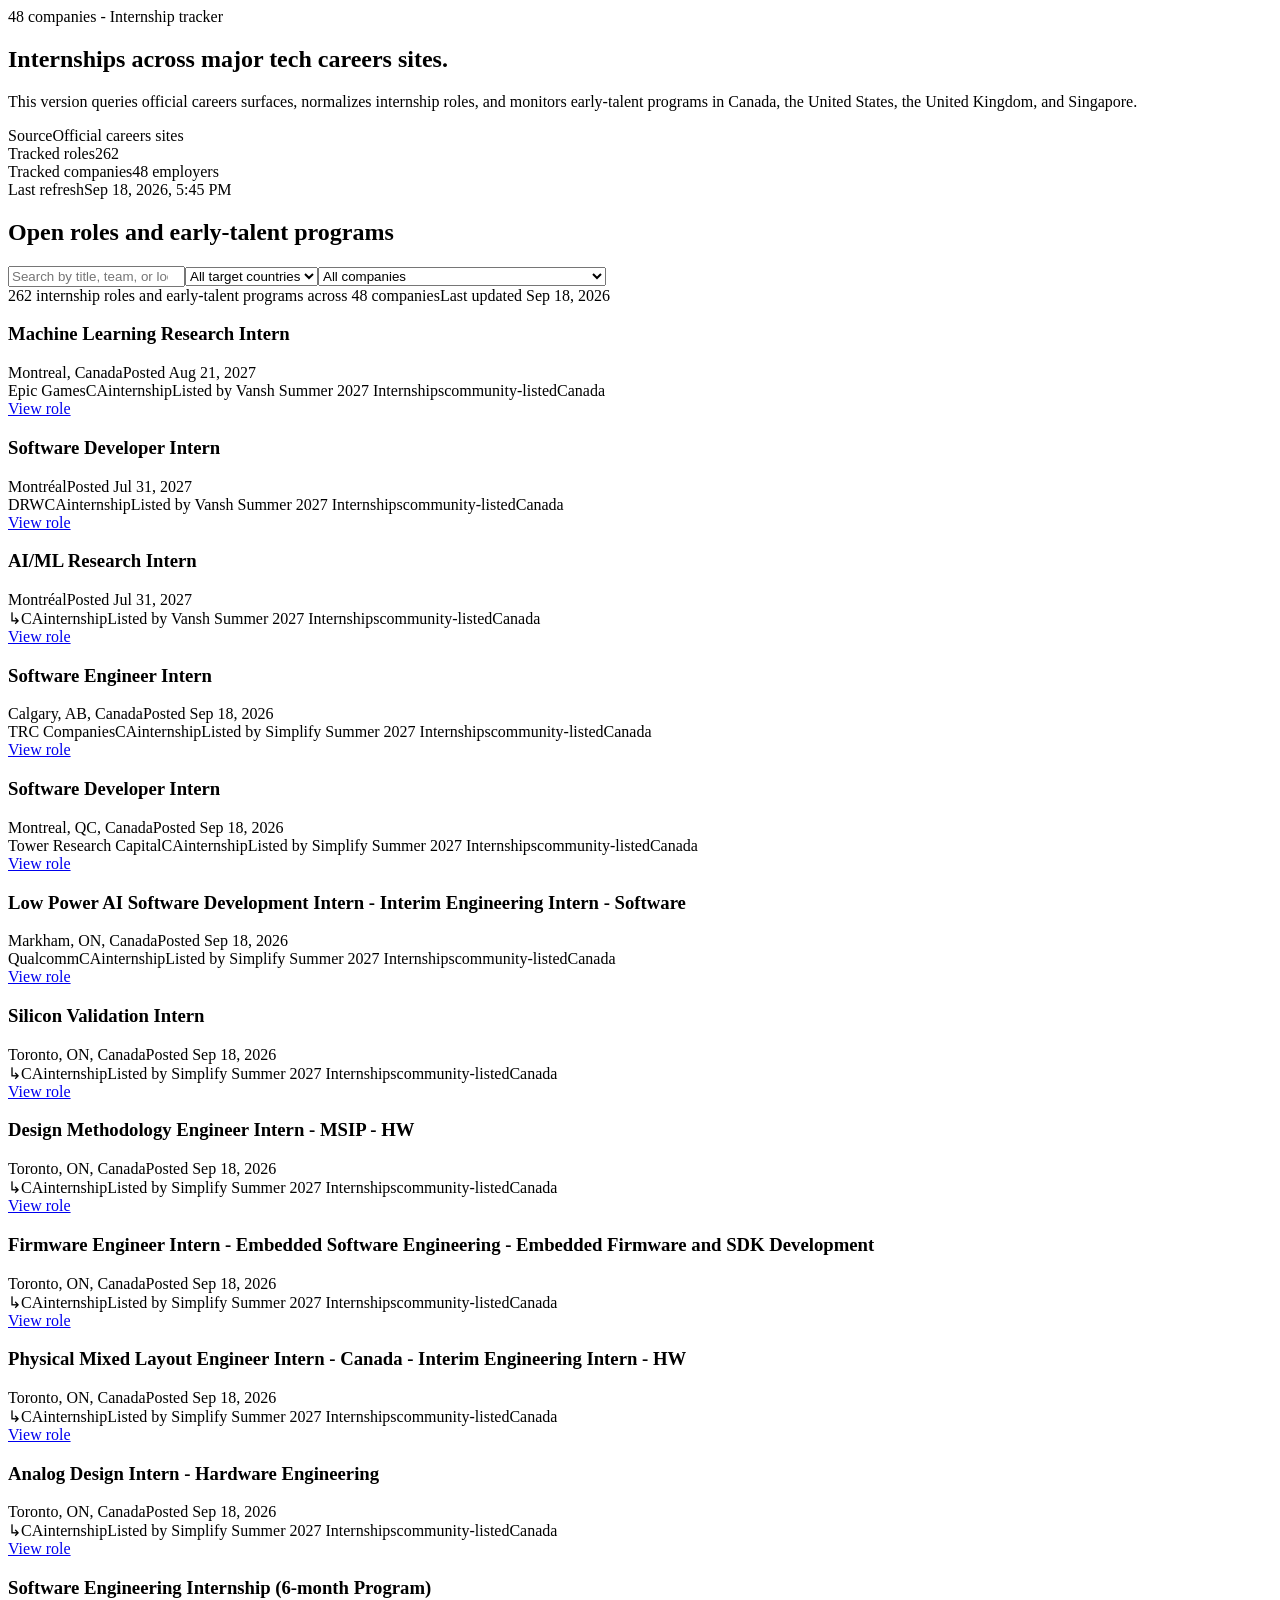
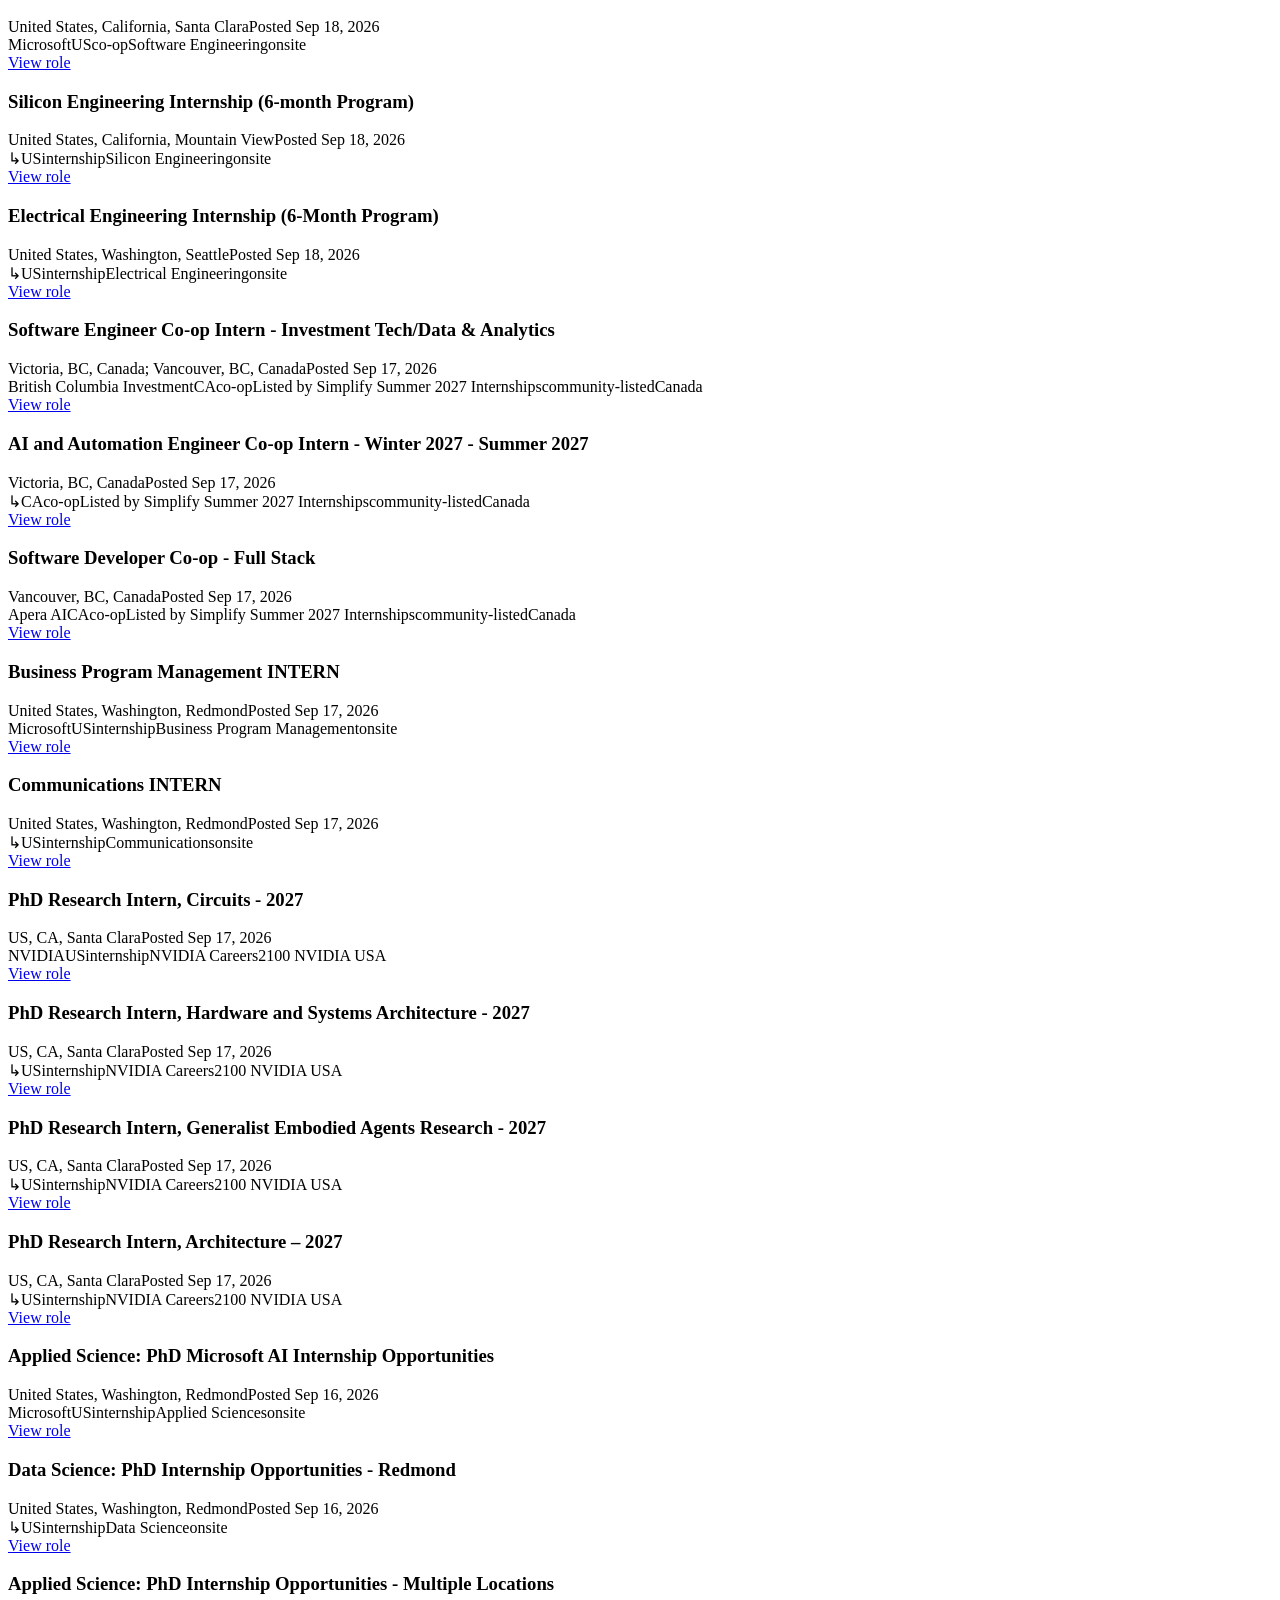
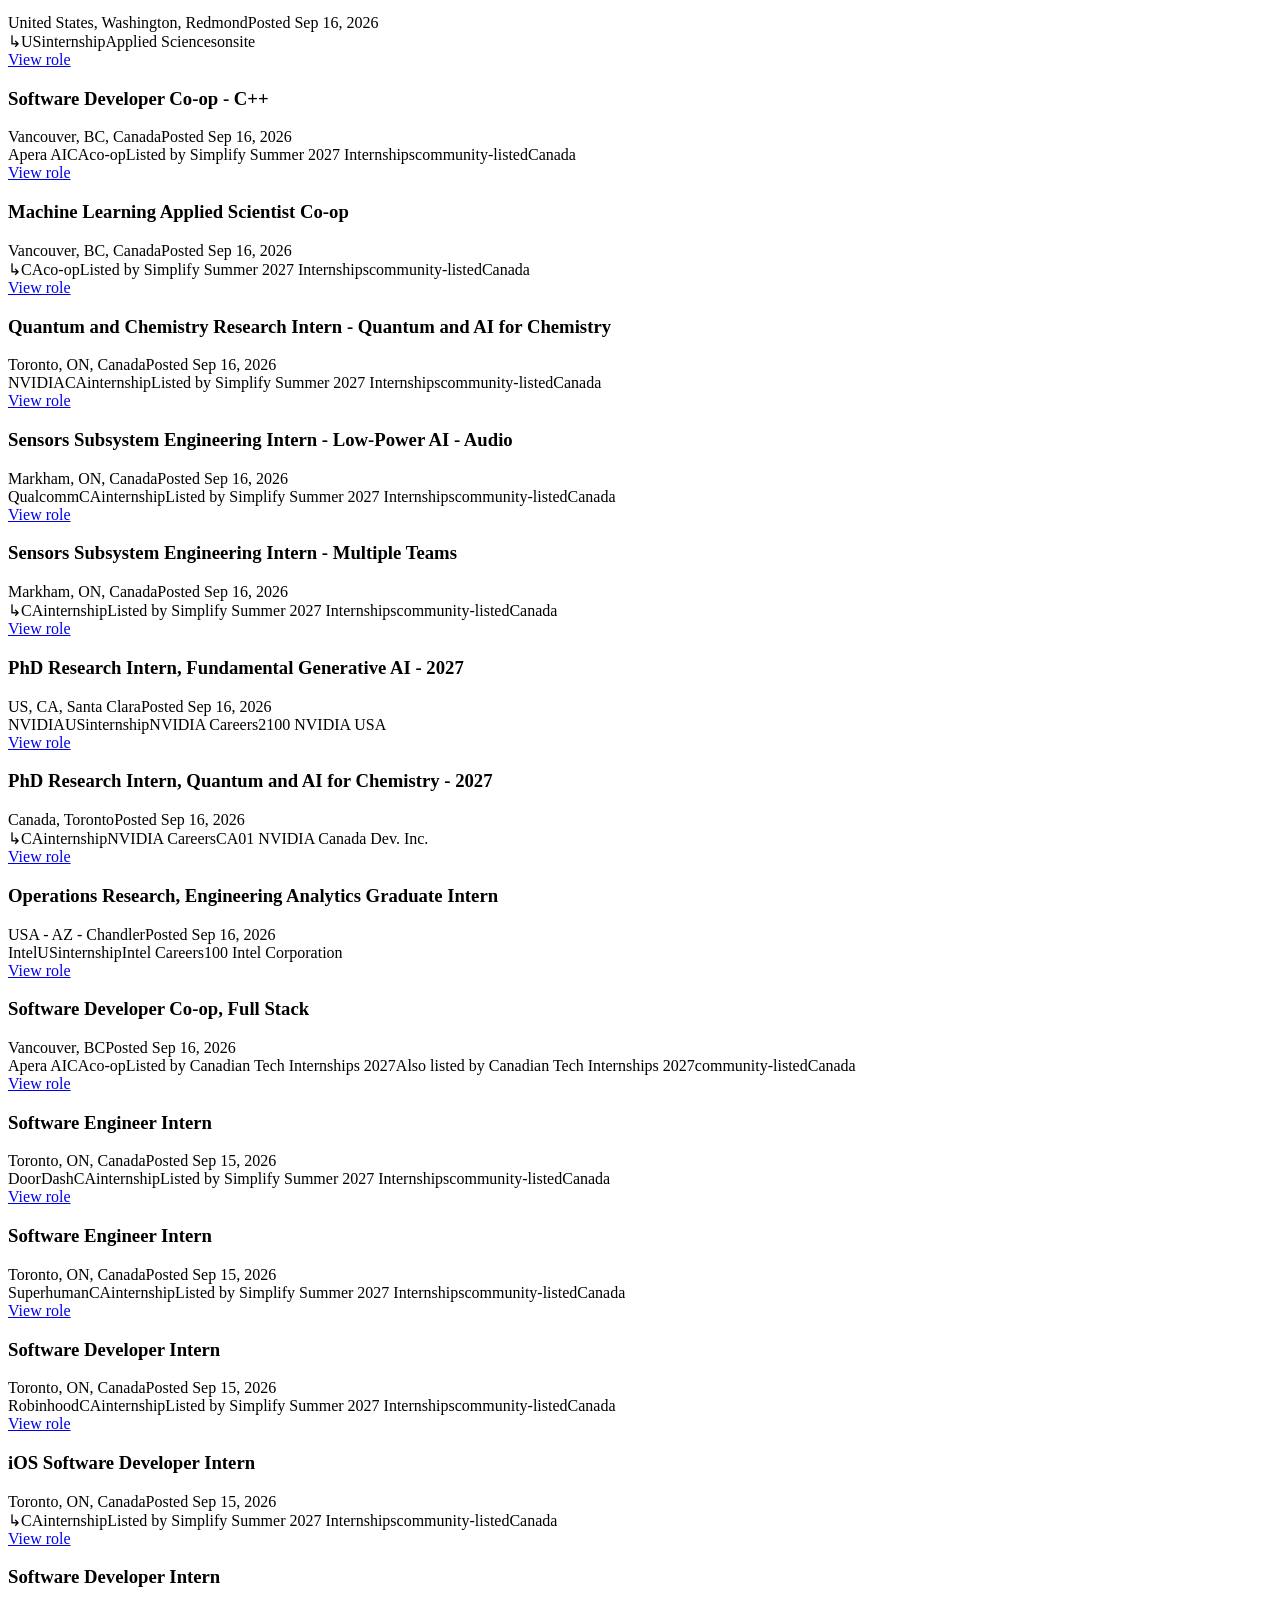
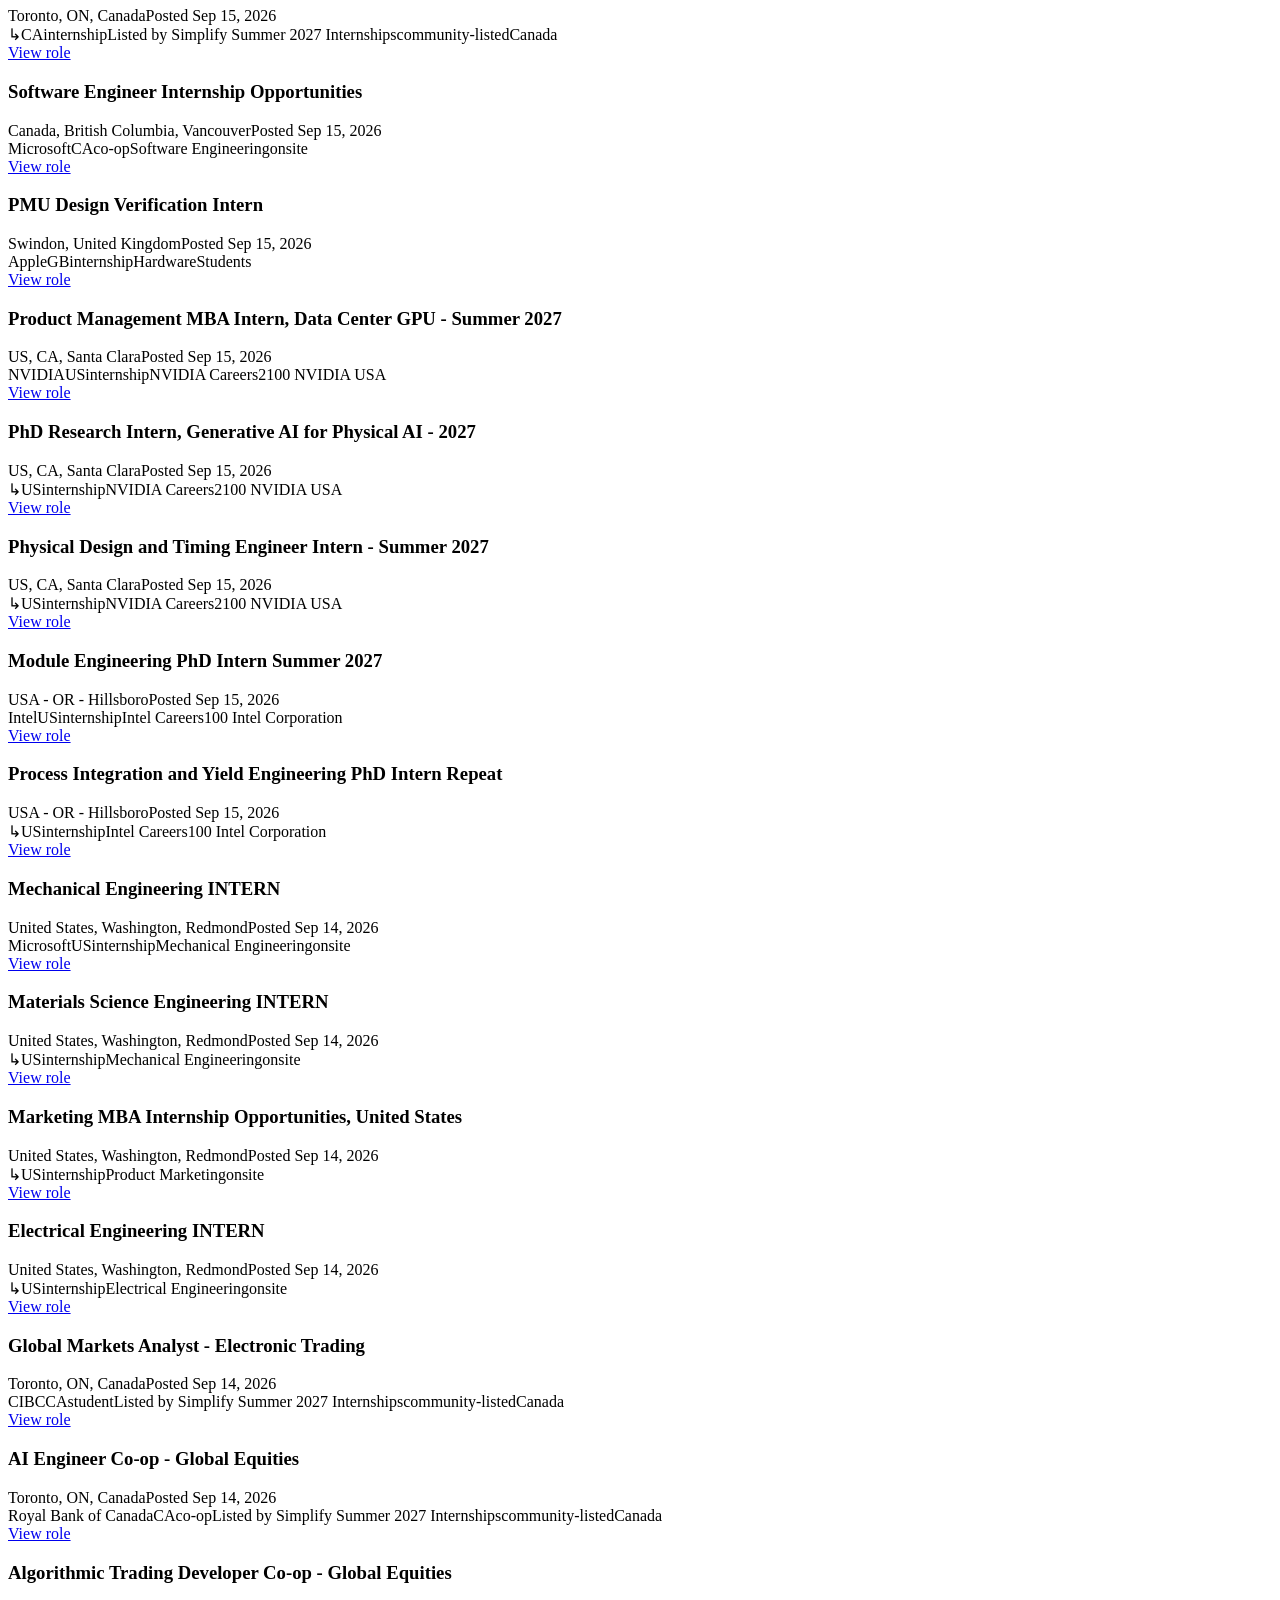
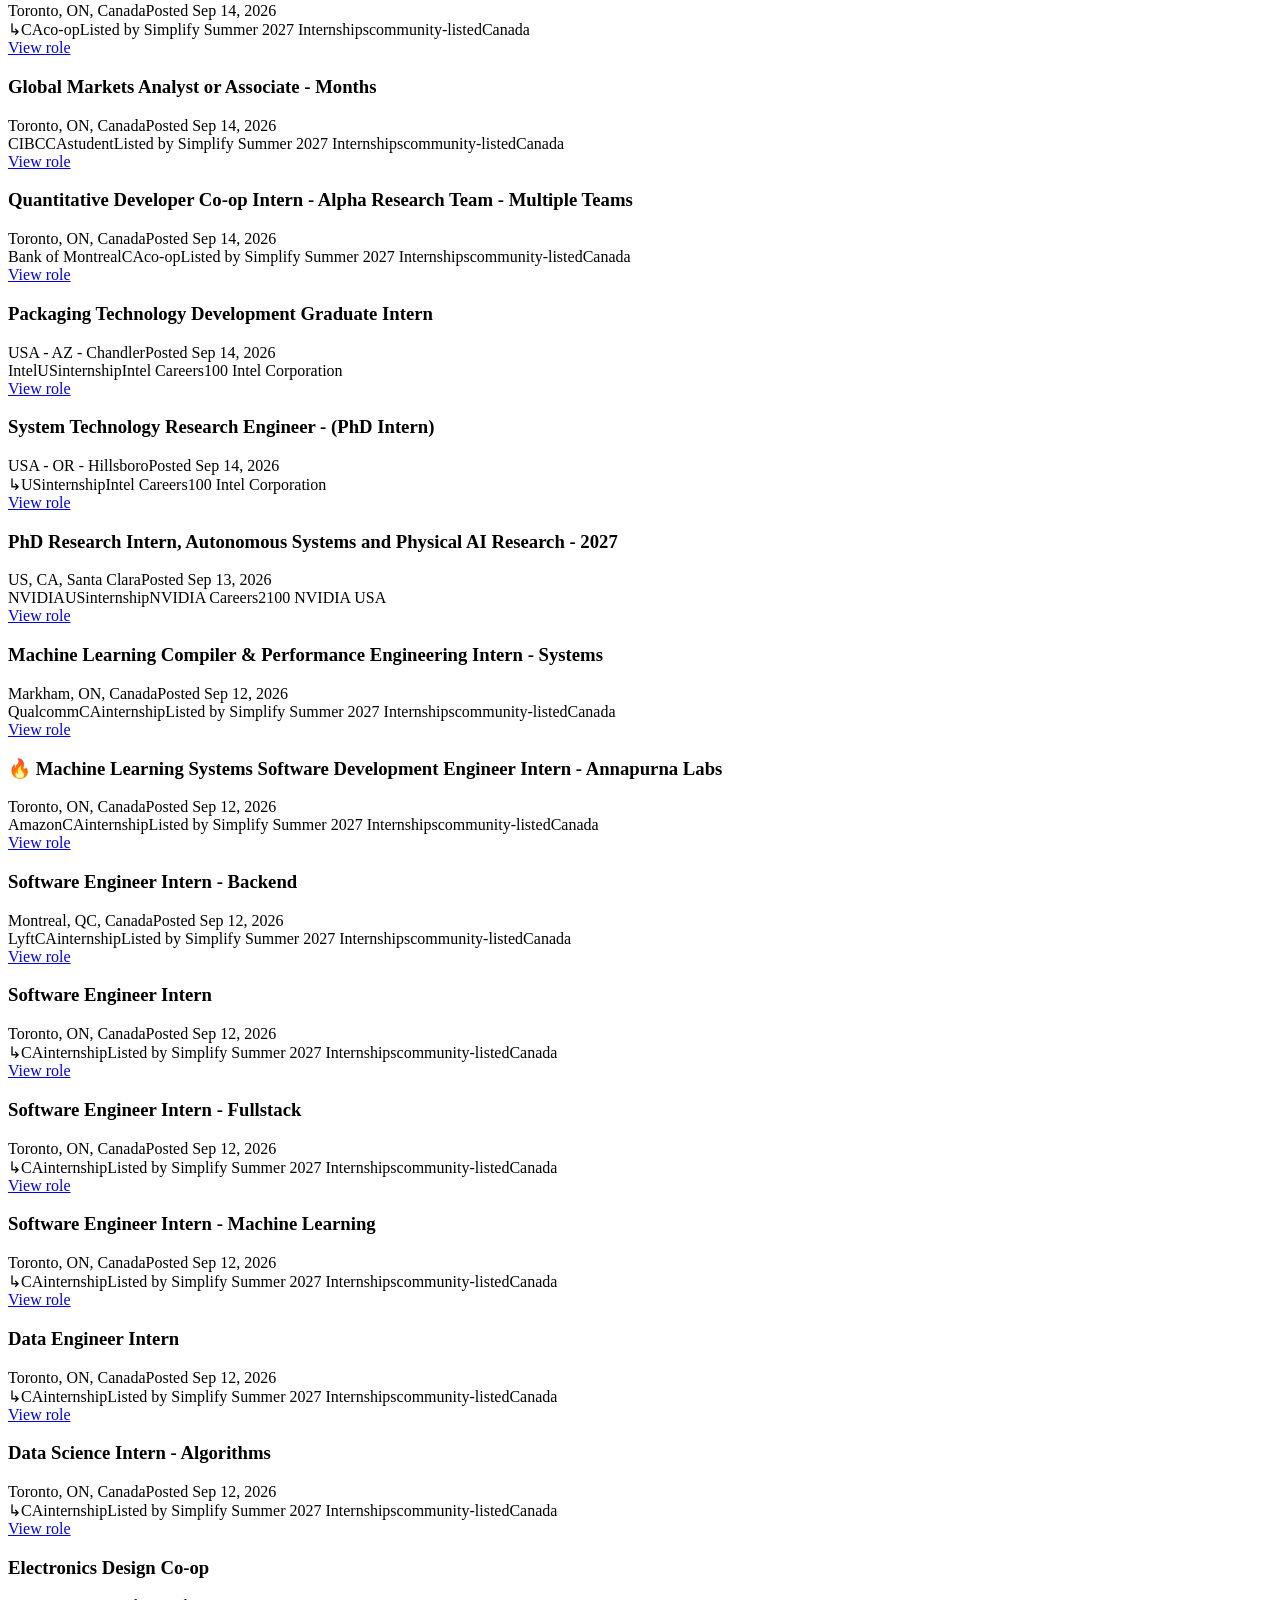
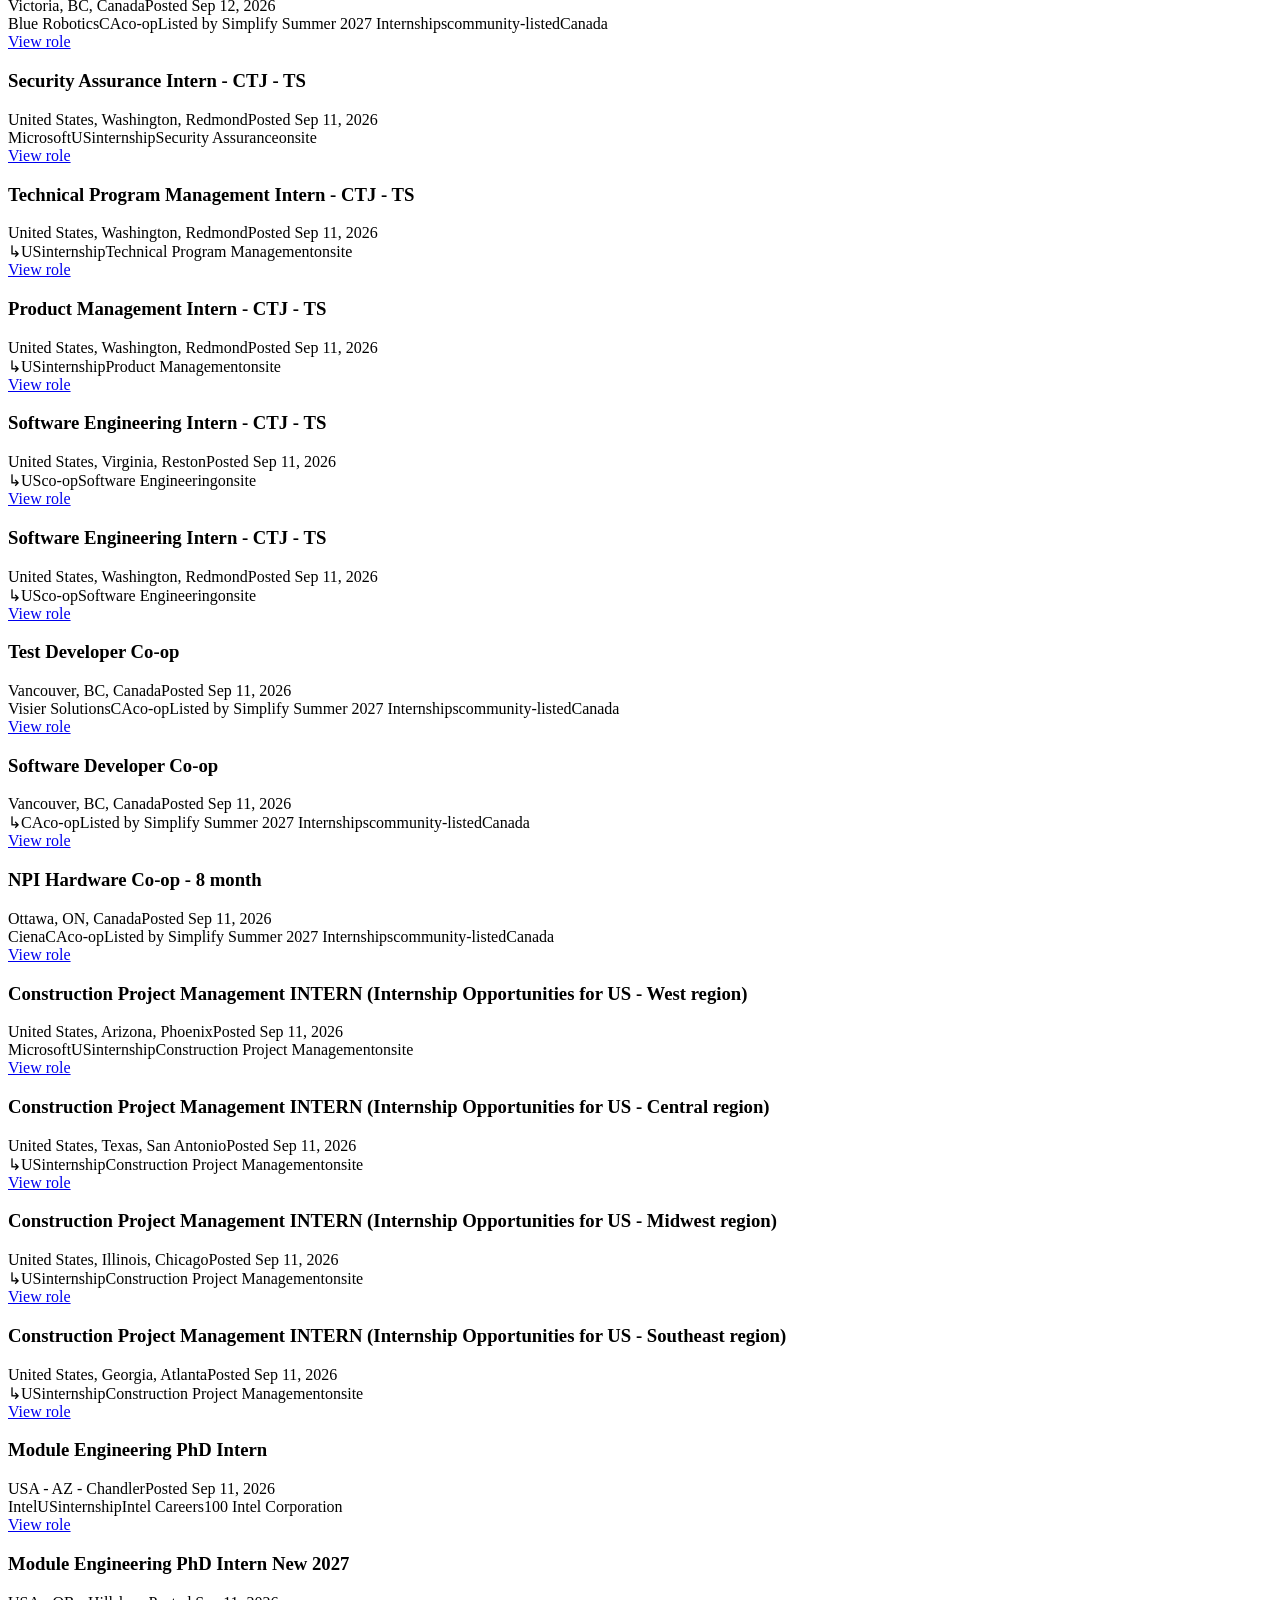
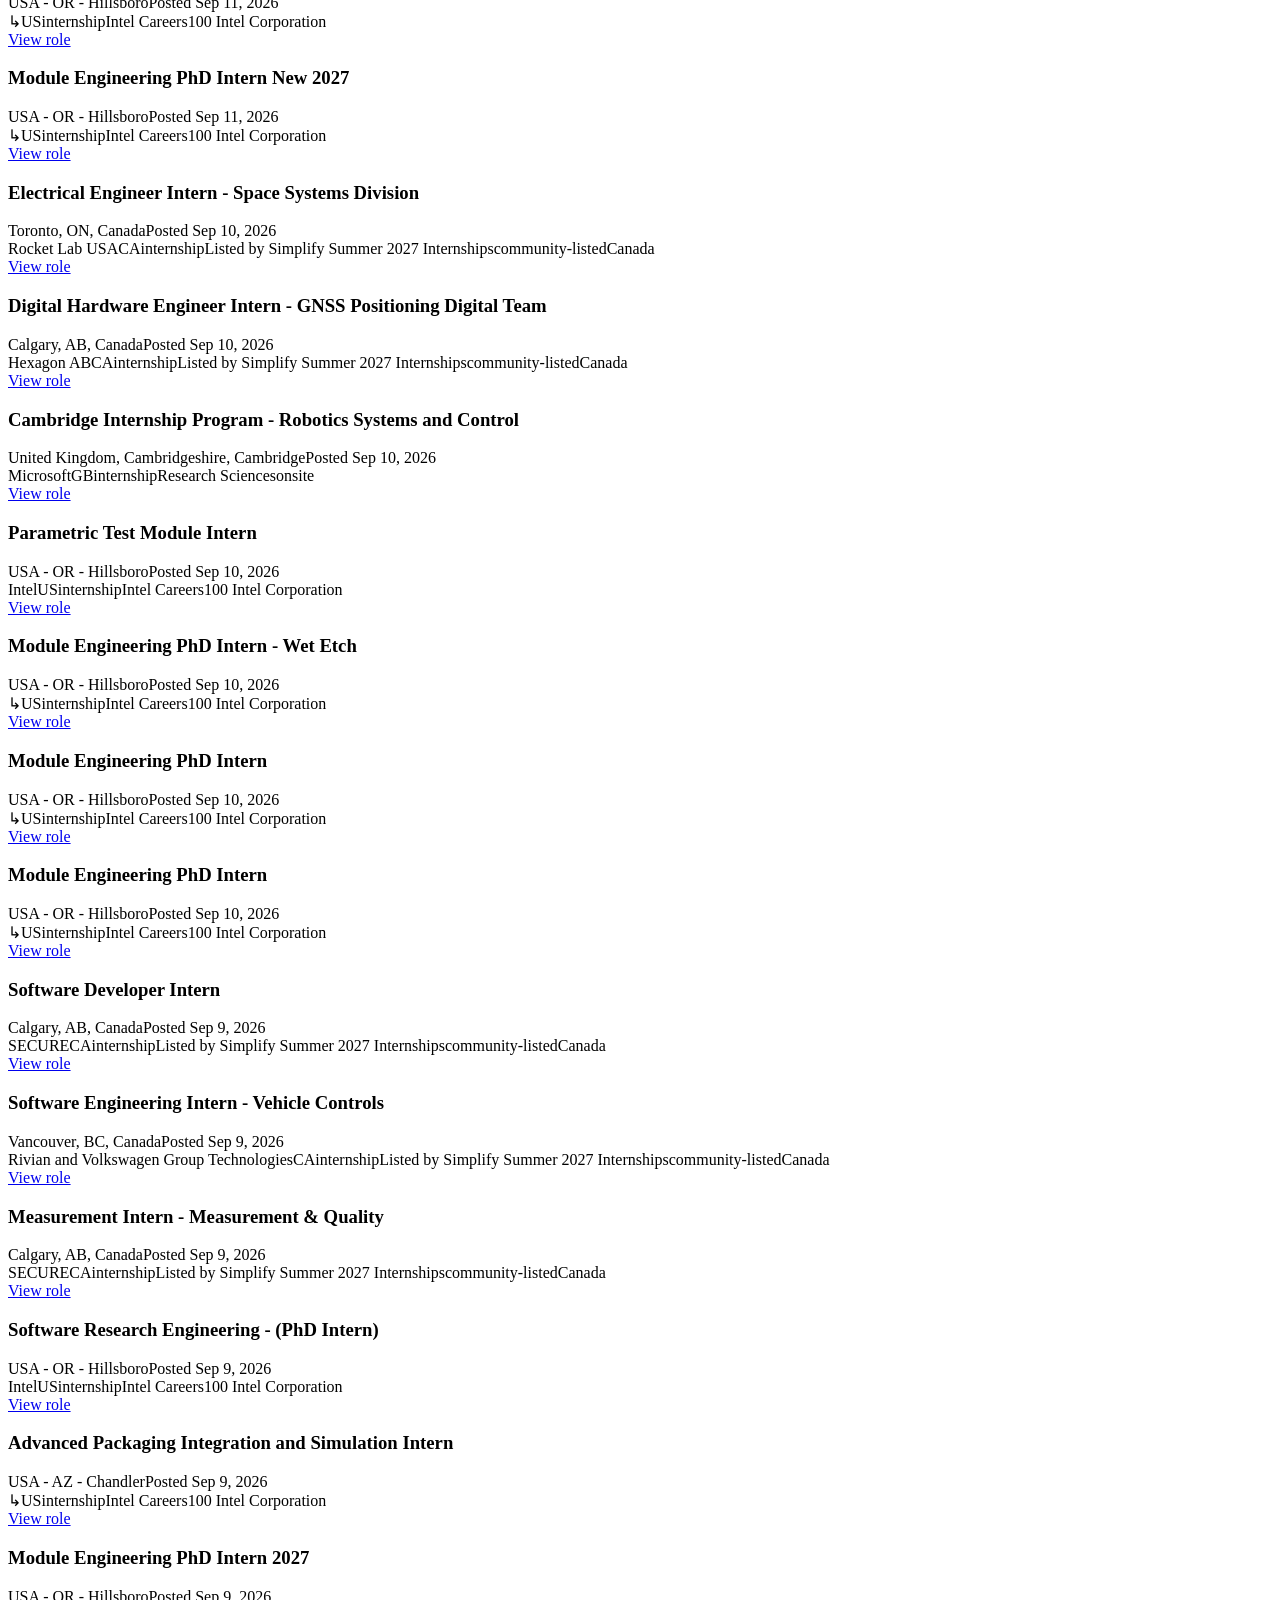
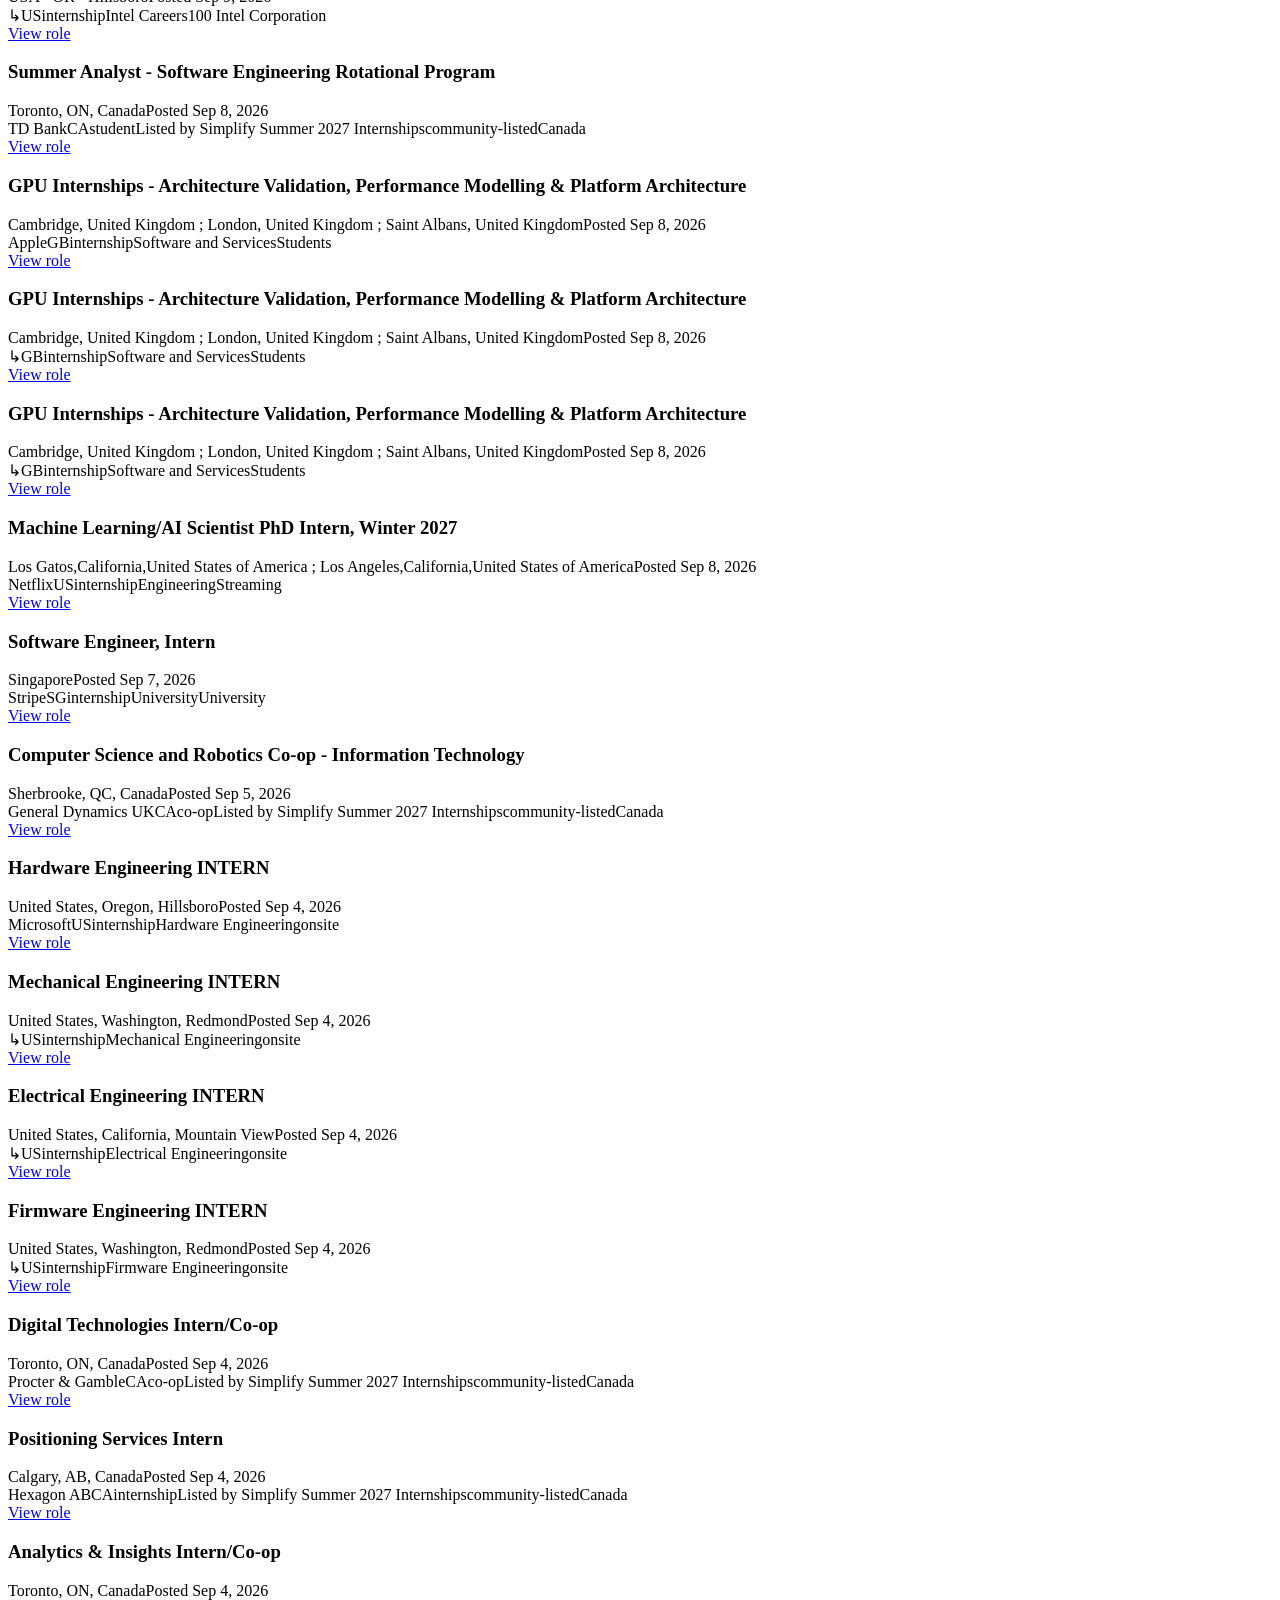
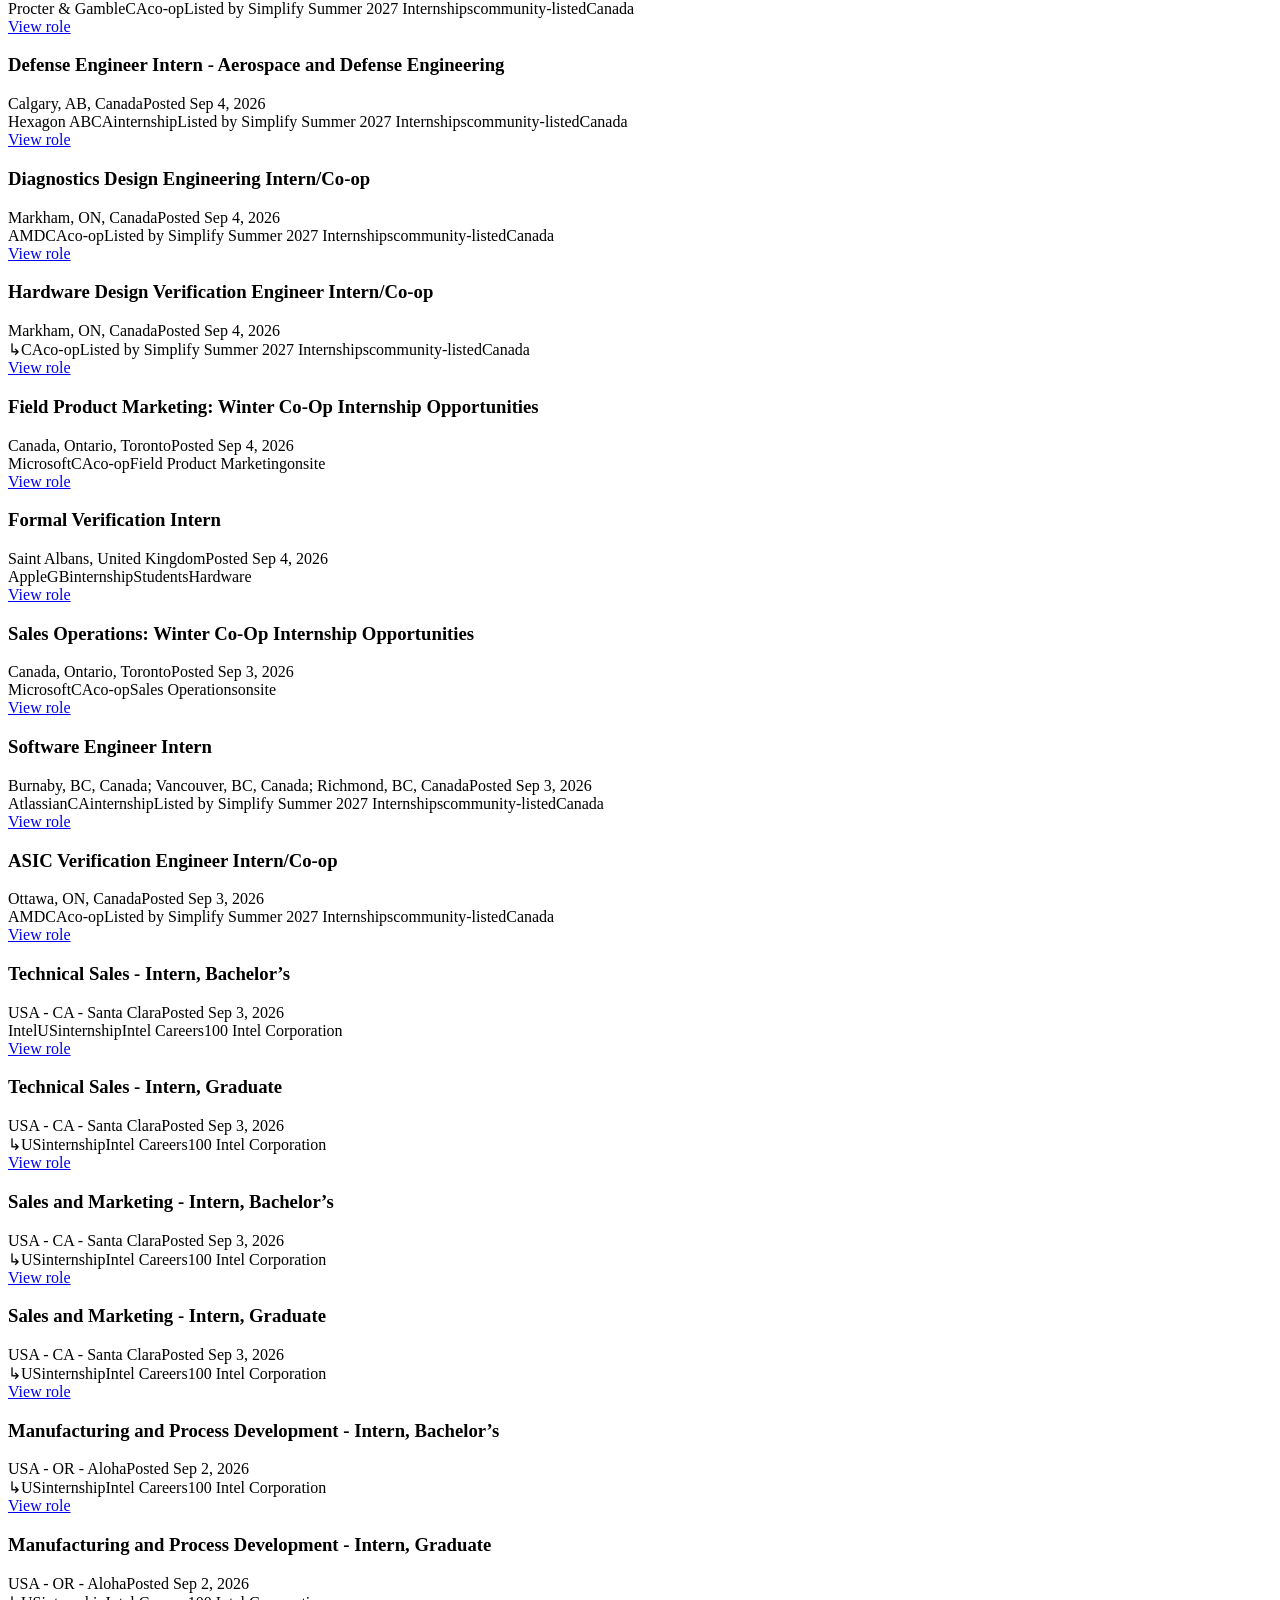
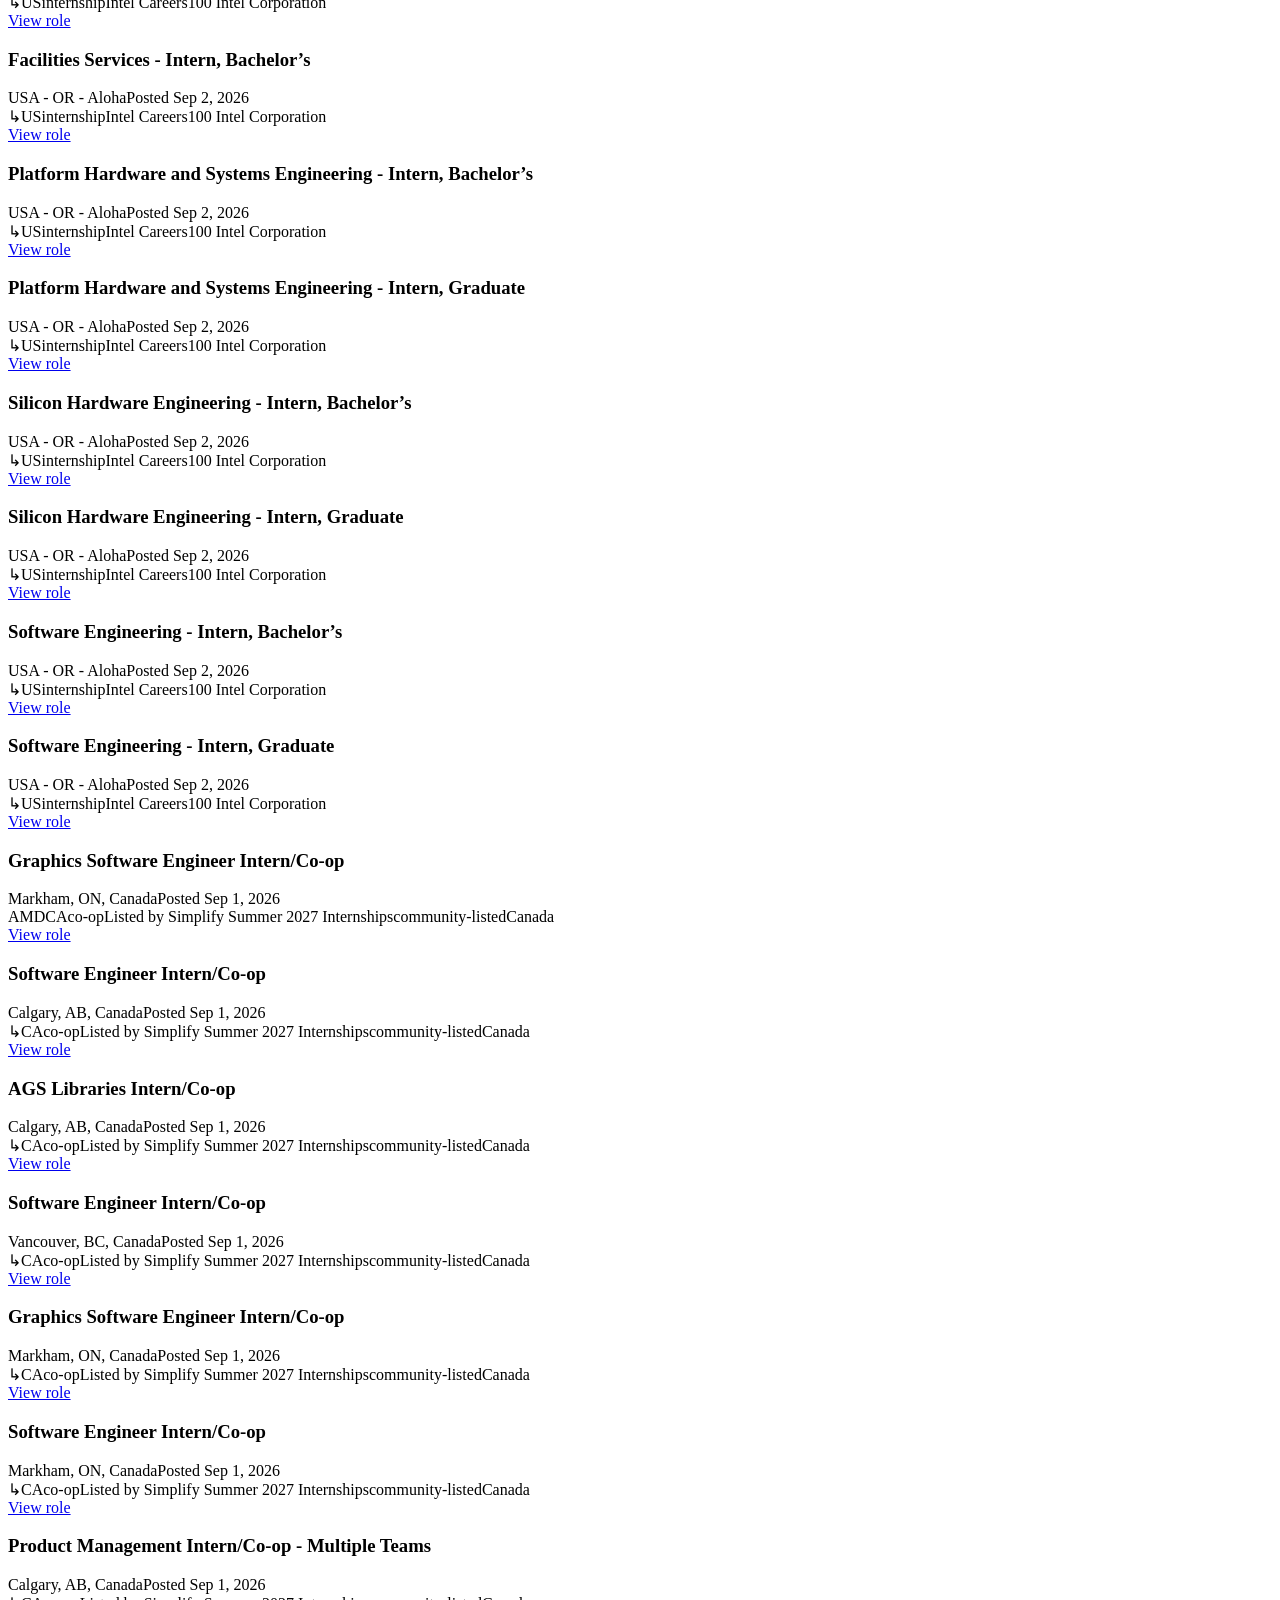
==== commit 3ddeb48e: "chore: refresh public internship site" ====
--- a/index.html
+++ b/index.html
@@ -1 +1 @@
-<!DOCTYPE html><html lang="en"><head><meta charSet="utf-8"/><meta name="viewport" content="width=device-width, initial-scale=1"/><link rel="stylesheet" href="/Canadian-Internship-List/_next/static/chunks/27qco0t-0e8pf.css" data-precedence="next"/><link rel="stylesheet" href="/Canadian-Internship-List/_next/static/chunks/2g7h883c5qj2j.css" data-precedence="next"/><link rel="preload" as="script" fetchPriority="low" href="/Canadian-Internship-List/_next/static/chunks/3l04zcqx63h3y.js"/><script src="/Canadian-Internship-List/_next/static/chunks/1_c78n_qpn0k3.js" async=""></script><script src="/Canadian-Internship-List/_next/static/chunks/08ttfj81-47mu.js" async=""></script><script src="/Canadian-Internship-List/_next/static/chunks/turbopack-3ipx7rtdutr4f.js" async=""></script><script src="/Canadian-Internship-List/_next/static/chunks/3fntmmi971322.js" async="" crossorigin=""></script><script src="/Canadian-Internship-List/_next/static/chunks/1m9o6mh-zoh9e.js" async=""></script><title>InterQuery | Tech Internship Tracker</title><meta name="description" content="Internship openings from Microsoft, Google, NVIDIA, Shopify, Apple, Amazon, AMD, Intel, IBM, SAP, Salesforce, Stripe, Spotify, Databricks, Snowflake, Uber, Meta, and Netflix across Canada, the United States, the United Kingdom, and Singapore."/><script src="/Canadian-Internship-List/_next/static/chunks/0cz1d0mv5g_q7.js" noModule=""></script></head><body><div hidden=""><!--$--><!--/$--></div><main class="page-module__y7FWBq__page"><section class="page-module__y7FWBq__hero"><div class="page-module__y7FWBq__eyebrow">49<!-- --> companies - Internship tracker</div><h1 class="page-module__y7FWBq__title">Internships across major tech careers sites.</h1><p class="page-module__y7FWBq__lede">This version queries official careers surfaces, normalizes internship roles, and monitors early-talent programs in Canada, the United States, the United Kingdom, and Singapore.</p><div class="page-module__y7FWBq__metaRow"><div class="page-module__y7FWBq__metaCard"><span class="page-module__y7FWBq__metaLabel">Source</span><span class="page-module__y7FWBq__metaValue">Official careers sites</span></div><div class="page-module__y7FWBq__metaCard"><span class="page-module__y7FWBq__metaLabel">Tracked roles</span><span class="page-module__y7FWBq__metaValue">260</span></div><div class="page-module__y7FWBq__metaCard"><span class="page-module__y7FWBq__metaLabel">Tracked companies</span><span class="page-module__y7FWBq__metaValue">49<!-- --> employers</span></div><div class="page-module__y7FWBq__metaCard"><span class="page-module__y7FWBq__metaLabel">Last refresh</span><span class="page-module__y7FWBq__metaValue">Sep 18, 2026, 1:01 PM</span></div></div></section><section class="page-module__y7FWBq__section"><h2 class="page-module__y7FWBq__sectionTitle">Open roles and early-talent programs</h2><div class="jobs-client-module__qd443q__shell"><div class="jobs-client-module__qd443q__toolbar"><input class="jobs-client-module__qd443q__search" type="search" placeholder="Search by title, team, or location" value=""/><select class="jobs-client-module__qd443q__select"><option value="ALL" selected="">All target countries</option><option value="CA">Canada</option><option value="US">United States</option><option value="GB">United Kingdom</option><option value="SG">Singapore</option></select><select class="jobs-client-module__qd443q__select"><option value="ALL" selected="">All companies</option><option value="Alberta Investment Management Corporation">Alberta Investment Management Corporation</option><option value="Amazon">Amazon</option><option value="AMD">AMD</option><option value="Apera AI">Apera AI</option><option value="Apple">Apple</option><option value="Atlassian">Atlassian</option><option value="Bank of Montreal">Bank of Montreal</option><option value="Blue Robotics">Blue Robotics</option><option value="British Columbia Investment">British Columbia Investment</option><option value="CIBC">CIBC</option><option value="Ciena">Ciena</option><option value="Citadel / Citadel Securities">Citadel / Citadel Securities</option><option value="D. E. Shaw">D. E. Shaw</option><option value="Databricks">Databricks</option><option value="DoorDash">DoorDash</option><option value="DRW">DRW</option><option value="Elk Valley Resources">Elk Valley Resources</option><option value="Epic Games">Epic Games</option><option value="General Dynamics UK">General Dynamics UK</option><option value="Google">Google</option><option value="Hexagon AB">Hexagon AB</option><option value="Hudson River Trading">Hudson River Trading</option><option value="Intel">Intel</option><option value="Lyft">Lyft</option><option value="Manulife Financial">Manulife Financial</option><option value="Microsoft">Microsoft</option><option value="Netflix">Netflix</option><option value="NVIDIA">NVIDIA</option><option value="Ontario Teachers&#x27; Pension Plan">Ontario Teachers&#x27; Pension Plan</option><option value="Optiver">Optiver</option><option value="PricewaterhouseCoopers (PwC)">PricewaterhouseCoopers (PwC)</option><option value="Procter &amp; Gamble">Procter &amp; Gamble</option><option value="PSP Investments">PSP Investments</option><option value="Qualcomm">Qualcomm</option><option value="Rivian and Volkswagen Group Technologies">Rivian and Volkswagen Group Technologies</option><option value="Robinhood">Robinhood</option><option value="Rocket Lab USA">Rocket Lab USA</option><option value="Royal Bank of Canada">Royal Bank of Canada</option><option value="SAP">SAP</option><option value="SECURE">SECURE</option><option value="Stripe">Stripe</option><option value="Superhuman">Superhuman</option><option value="TD Bank">TD Bank</option><option value="Thales">Thales</option><option value="Tower Research Capital">Tower Research Capital</option><option value="Trane Technologies">Trane Technologies</option><option value="TRC Companies">TRC Companies</option><option value="Two Sigma">Two Sigma</option><option value="Visier Solutions">Visier Solutions</option></select></div><div class="jobs-client-module__qd443q__summary"><span>260<!-- --> internship roles and early-talent programs across <!-- -->49<!-- --> companies</span><span>Last updated <!-- -->Sep 18, 2026</span></div><div class="jobs-client-module__qd443q__grid"><article class="jobs-client-module__qd443q__card"><div><h3 class="jobs-client-module__qd443q__cardTitle">Machine Learning Research Intern</h3></div><div class="jobs-client-module__qd443q__cardMeta"><span>Montreal, Canada</span><span>Posted <!-- -->Aug 21, 2027</span></div><div class="jobs-client-module__qd443q__tagRow"><span class="jobs-client-module__qd443q__tag jobs-client-module__qd443q__companyTag" aria-label="Epic Games">Epic Games</span><span class="jobs-client-module__qd443q__tag">CA</span><span class="jobs-client-module__qd443q__tag">internship</span><span class="jobs-client-module__qd443q__tag">Listed by <!-- -->Vansh Summer 2027 Internships</span><span class="jobs-client-module__qd443q__tag">community-listed</span><span class="jobs-client-module__qd443q__tag">Canada</span></div><a class="jobs-client-module__qd443q__link" href="https://www.epicgames.com/site/careers/jobs/6138140004?gh_jid=6138140004&amp;utm_source=github-vansh-ouckah" target="_blank" rel="noreferrer">View role</a></article><article class="jobs-client-module__qd443q__card"><div><h3 class="jobs-client-module__qd443q__cardTitle">Software Developer Intern</h3></div><div class="jobs-client-module__qd443q__cardMeta"><span>Montréal</span><span>Posted <!-- -->Jul 31, 2027</span></div><div class="jobs-client-module__qd443q__tagRow"><span class="jobs-client-module__qd443q__tag jobs-client-module__qd443q__companyTag" aria-label="DRW">DRW</span><span class="jobs-client-module__qd443q__tag">CA</span><span class="jobs-client-module__qd443q__tag">internship</span><span class="jobs-client-module__qd443q__tag">Listed by <!-- -->Vansh Summer 2027 Internships</span><span class="jobs-client-module__qd443q__tag">community-listed</span><span class="jobs-client-module__qd443q__tag">Canada</span></div><a class="jobs-client-module__qd443q__link" href="https://www.drw.com/work-at-drw/listings/software-developer-intern-3466687?utm_source=github-vansh-ouckah" target="_blank" rel="noreferrer">View role</a></article><article class="jobs-client-module__qd443q__card"><div><h3 class="jobs-client-module__qd443q__cardTitle">AI/ML Research Intern</h3></div><div class="jobs-client-module__qd443q__cardMeta"><span>Montréal</span><span>Posted <!-- -->Jul 31, 2027</span></div><div class="jobs-client-module__qd443q__tagRow"><span class="jobs-client-module__qd443q__tag jobs-client-module__qd443q__companyTag" aria-label="Another role at DRW" title="DRW">↳</span><span class="jobs-client-module__qd443q__tag">CA</span><span class="jobs-client-module__qd443q__tag">internship</span><span class="jobs-client-module__qd443q__tag">Listed by <!-- -->Vansh Summer 2027 Internships</span><span class="jobs-client-module__qd443q__tag">community-listed</span><span class="jobs-client-module__qd443q__tag">Canada</span></div><a class="jobs-client-module__qd443q__link" href="https://www.drw.com/work-at-drw/listings/aiml-research-intern-3466679?utm_source=github-vansh-ouckah" target="_blank" rel="noreferrer">View role</a></article><article class="jobs-client-module__qd443q__card"><div><h3 class="jobs-client-module__qd443q__cardTitle">Software Engineer Intern</h3></div><div class="jobs-client-module__qd443q__cardMeta"><span>Calgary, AB, Canada</span><span>Posted <!-- -->Sep 18, 2026</span></div><div class="jobs-client-module__qd443q__tagRow"><span class="jobs-client-module__qd443q__tag jobs-client-module__qd443q__companyTag" aria-label="TRC Companies">TRC Companies</span><span class="jobs-client-module__qd443q__tag">CA</span><span class="jobs-client-module__qd443q__tag">internship</span><span class="jobs-client-module__qd443q__tag">Listed by <!-- -->Simplify Summer 2027 Internships</span><span class="jobs-client-module__qd443q__tag">community-listed</span><span class="jobs-client-module__qd443q__tag">Canada</span></div><a class="jobs-client-module__qd443q__link" href="https://careers.trccompanies.com/jobs/26840?icims=1&amp;utm_source=Simplify&amp;ref=Simplify" target="_blank" rel="noreferrer">View role</a></article><article class="jobs-client-module__qd443q__card"><div><h3 class="jobs-client-module__qd443q__cardTitle">Software Developer Intern</h3></div><div class="jobs-client-module__qd443q__cardMeta"><span>Montreal, QC, Canada</span><span>Posted <!-- -->Sep 18, 2026</span></div><div class="jobs-client-module__qd443q__tagRow"><span class="jobs-client-module__qd443q__tag jobs-client-module__qd443q__companyTag" aria-label="Tower Research Capital">Tower Research Capital</span><span class="jobs-client-module__qd443q__tag">CA</span><span class="jobs-client-module__qd443q__tag">internship</span><span class="jobs-client-module__qd443q__tag">Listed by <!-- -->Simplify Summer 2027 Internships</span><span class="jobs-client-module__qd443q__tag">community-listed</span><span class="jobs-client-module__qd443q__tag">Canada</span></div><a class="jobs-client-module__qd443q__link" href="https://www.tower-research.com/open-positions/?gh_jid=8212179&amp;utm_source=Simplify&amp;ref=Simplify" target="_blank" rel="noreferrer">View role</a></article><article class="jobs-client-module__qd443q__card"><div><h3 class="jobs-client-module__qd443q__cardTitle">Low Power AI Software Development Intern - Interim Engineering Intern - Software</h3></div><div class="jobs-client-module__qd443q__cardMeta"><span>Markham, ON, Canada</span><span>Posted <!-- -->Sep 18, 2026</span></div><div class="jobs-client-module__qd443q__tagRow"><span class="jobs-client-module__qd443q__tag jobs-client-module__qd443q__companyTag" aria-label="Qualcomm">Qualcomm</span><span class="jobs-client-module__qd443q__tag">CA</span><span class="jobs-client-module__qd443q__tag">internship</span><span class="jobs-client-module__qd443q__tag">Listed by <!-- -->Simplify Summer 2027 Internships</span><span class="jobs-client-module__qd443q__tag">community-listed</span><span class="jobs-client-module__qd443q__tag">Canada</span></div><a class="jobs-client-module__qd443q__link" href="https://qualcomm.eightfold.ai/careers/job/446721143440?utm_source=Simplify&amp;ref=Simplify" target="_blank" rel="noreferrer">View role</a></article><article class="jobs-client-module__qd443q__card"><div><h3 class="jobs-client-module__qd443q__cardTitle">Silicon Validation Intern</h3></div><div class="jobs-client-module__qd443q__cardMeta"><span>Toronto, ON, Canada</span><span>Posted <!-- -->Sep 18, 2026</span></div><div class="jobs-client-module__qd443q__tagRow"><span class="jobs-client-module__qd443q__tag jobs-client-module__qd443q__companyTag" aria-label="Another role at Qualcomm" title="Qualcomm">↳</span><span class="jobs-client-module__qd443q__tag">CA</span><span class="jobs-client-module__qd443q__tag">internship</span><span class="jobs-client-module__qd443q__tag">Listed by <!-- -->Simplify Summer 2027 Internships</span><span class="jobs-client-module__qd443q__tag">community-listed</span><span class="jobs-client-module__qd443q__tag">Canada</span></div><a class="jobs-client-module__qd443q__link" href="https://qualcomm.eightfold.ai/careers/job/446721143274?utm_source=Simplify&amp;ref=Simplify" target="_blank" rel="noreferrer">View role</a></article><article class="jobs-client-module__qd443q__card"><div><h3 class="jobs-client-module__qd443q__cardTitle">Design Methodology Engineer Intern - MSIP - HW</h3></div><div class="jobs-client-module__qd443q__cardMeta"><span>Toronto, ON, Canada</span><span>Posted <!-- -->Sep 18, 2026</span></div><div class="jobs-client-module__qd443q__tagRow"><span class="jobs-client-module__qd443q__tag jobs-client-module__qd443q__companyTag" aria-label="Another role at Qualcomm" title="Qualcomm">↳</span><span class="jobs-client-module__qd443q__tag">CA</span><span class="jobs-client-module__qd443q__tag">internship</span><span class="jobs-client-module__qd443q__tag">Listed by <!-- -->Simplify Summer 2027 Internships</span><span class="jobs-client-module__qd443q__tag">community-listed</span><span class="jobs-client-module__qd443q__tag">Canada</span></div><a class="jobs-client-module__qd443q__link" href="https://qualcomm.eightfold.ai/careers/job/446721140936?utm_source=Simplify&amp;ref=Simplify" target="_blank" rel="noreferrer">View role</a></article><article class="jobs-client-module__qd443q__card"><div><h3 class="jobs-client-module__qd443q__cardTitle">Firmware Engineer Intern - Embedded Software Engineering - Embedded Firmware and SDK Development</h3></div><div class="jobs-client-module__qd443q__cardMeta"><span>Toronto, ON, Canada</span><span>Posted <!-- -->Sep 18, 2026</span></div><div class="jobs-client-module__qd443q__tagRow"><span class="jobs-client-module__qd443q__tag jobs-client-module__qd443q__companyTag" aria-label="Another role at Qualcomm" title="Qualcomm">↳</span><span class="jobs-client-module__qd443q__tag">CA</span><span class="jobs-client-module__qd443q__tag">internship</span><span class="jobs-client-module__qd443q__tag">Listed by <!-- -->Simplify Summer 2027 Internships</span><span class="jobs-client-module__qd443q__tag">community-listed</span><span class="jobs-client-module__qd443q__tag">Canada</span></div><a class="jobs-client-module__qd443q__link" href="https://qualcomm.eightfold.ai/careers/job/446721141411?utm_source=Simplify&amp;ref=Simplify" target="_blank" rel="noreferrer">View role</a></article><article class="jobs-client-module__qd443q__card"><div><h3 class="jobs-client-module__qd443q__cardTitle">Physical Mixed Layout Engineer Intern - Canada - Interim Engineering Intern - HW</h3></div><div class="jobs-client-module__qd443q__cardMeta"><span>Toronto, ON, Canada</span><span>Posted <!-- -->Sep 18, 2026</span></div><div class="jobs-client-module__qd443q__tagRow"><span class="jobs-client-module__qd443q__tag jobs-client-module__qd443q__companyTag" aria-label="Another role at Qualcomm" title="Qualcomm">↳</span><span class="jobs-client-module__qd443q__tag">CA</span><span class="jobs-client-module__qd443q__tag">internship</span><span class="jobs-client-module__qd443q__tag">Listed by <!-- -->Simplify Summer 2027 Internships</span><span class="jobs-client-module__qd443q__tag">community-listed</span><span class="jobs-client-module__qd443q__tag">Canada</span></div><a class="jobs-client-module__qd443q__link" href="https://qualcomm.eightfold.ai/careers/job/446721142985?utm_source=Simplify&amp;ref=Simplify" target="_blank" rel="noreferrer">View role</a></article><article class="jobs-client-module__qd443q__card"><div><h3 class="jobs-client-module__qd443q__cardTitle">Analog Design Intern - Hardware Engineering</h3></div><div class="jobs-client-module__qd443q__cardMeta"><span>Toronto, ON, Canada</span><span>Posted <!-- -->Sep 18, 2026</span></div><div class="jobs-client-module__qd443q__tagRow"><span class="jobs-client-module__qd443q__tag jobs-client-module__qd443q__companyTag" aria-label="Another role at Qualcomm" title="Qualcomm">↳</span><span class="jobs-client-module__qd443q__tag">CA</span><span class="jobs-client-module__qd443q__tag">internship</span><span class="jobs-client-module__qd443q__tag">Listed by <!-- -->Simplify Summer 2027 Internships</span><span class="jobs-client-module__qd443q__tag">community-listed</span><span class="jobs-client-module__qd443q__tag">Canada</span></div><a class="jobs-client-module__qd443q__link" href="https://qualcomm.eightfold.ai/careers/job/446721140914?utm_source=Simplify&amp;ref=Simplify" target="_blank" rel="noreferrer">View role</a></article><article class="jobs-client-module__qd443q__card"><div><h3 class="jobs-client-module__qd443q__cardTitle">Software Engineer Co-op Intern - Investment Tech/Data &amp; Analytics</h3></div><div class="jobs-client-module__qd443q__cardMeta"><span>Victoria, BC, Canada; Vancouver, BC, Canada</span><span>Posted <!-- -->Sep 17, 2026</span></div><div class="jobs-client-module__qd443q__tagRow"><span class="jobs-client-module__qd443q__tag jobs-client-module__qd443q__companyTag" aria-label="British Columbia Investment">British Columbia Investment</span><span class="jobs-client-module__qd443q__tag">CA</span><span class="jobs-client-module__qd443q__tag">co-op</span><span class="jobs-client-module__qd443q__tag">Listed by <!-- -->Simplify Summer 2027 Internships</span><span class="jobs-client-module__qd443q__tag">community-listed</span><span class="jobs-client-module__qd443q__tag">Canada</span></div><a class="jobs-client-module__qd443q__link" href="https://bci.wd10.myworkdayjobs.com/BCI_Careers/job/Victoria-BC/Investment-Tech-Data---Analytics----Software-Engineer-Co-op-Internship--Winter-2027-or-Winter---Summer-2027-_JR101596?utm_source=Simplify&amp;ref=Simplify" target="_blank" rel="noreferrer">View role</a></article><article class="jobs-client-module__qd443q__card"><div><h3 class="jobs-client-module__qd443q__cardTitle">AI and Automation Engineer Co-op Intern - Winter 2027 - Summer 2027</h3></div><div class="jobs-client-module__qd443q__cardMeta"><span>Victoria, BC, Canada</span><span>Posted <!-- -->Sep 17, 2026</span></div><div class="jobs-client-module__qd443q__tagRow"><span class="jobs-client-module__qd443q__tag jobs-client-module__qd443q__companyTag" aria-label="Another role at British Columbia Investment" title="British Columbia Investment">↳</span><span class="jobs-client-module__qd443q__tag">CA</span><span class="jobs-client-module__qd443q__tag">co-op</span><span class="jobs-client-module__qd443q__tag">Listed by <!-- -->Simplify Summer 2027 Internships</span><span class="jobs-client-module__qd443q__tag">community-listed</span><span class="jobs-client-module__qd443q__tag">Canada</span></div><a class="jobs-client-module__qd443q__link" href="https://bci.wd10.myworkdayjobs.com/BCI_Careers/job/Victoria-BC/AI-and-Automation-Engineer-Co-op-Internship--Winter---Summer-2027-_JR101597-1?utm_source=Simplify&amp;ref=Simplify" target="_blank" rel="noreferrer">View role</a></article><article class="jobs-client-module__qd443q__card"><div><h3 class="jobs-client-module__qd443q__cardTitle">Software Developer Co-op - Full Stack</h3></div><div class="jobs-client-module__qd443q__cardMeta"><span>Vancouver, BC, Canada</span><span>Posted <!-- -->Sep 17, 2026</span></div><div class="jobs-client-module__qd443q__tagRow"><span class="jobs-client-module__qd443q__tag jobs-client-module__qd443q__companyTag" aria-label="Apera AI">Apera AI</span><span class="jobs-client-module__qd443q__tag">CA</span><span class="jobs-client-module__qd443q__tag">co-op</span><span class="jobs-client-module__qd443q__tag">Listed by <!-- -->Simplify Summer 2027 Internships</span><span class="jobs-client-module__qd443q__tag">community-listed</span><span class="jobs-client-module__qd443q__tag">Canada</span></div><a class="jobs-client-module__qd443q__link" href="https://job-boards.greenhouse.io/aperaaiinc/jobs/5240259007?utm_source=Simplify&amp;ref=Simplify" target="_blank" rel="noreferrer">View role</a></article><article class="jobs-client-module__qd443q__card"><div><h3 class="jobs-client-module__qd443q__cardTitle">PhD Research Intern, Circuits - 2027</h3></div><div class="jobs-client-module__qd443q__cardMeta"><span>US, CA, Santa Clara</span><span>Posted <!-- -->Sep 17, 2026</span></div><div class="jobs-client-module__qd443q__tagRow"><span class="jobs-client-module__qd443q__tag jobs-client-module__qd443q__companyTag" aria-label="NVIDIA">NVIDIA</span><span class="jobs-client-module__qd443q__tag">US</span><span class="jobs-client-module__qd443q__tag">internship</span><span class="jobs-client-module__qd443q__tag">NVIDIA Careers</span><span class="jobs-client-module__qd443q__tag">2100 NVIDIA USA</span></div><a class="jobs-client-module__qd443q__link" href="https://nvidia.wd5.myworkdayjobs.com/en-US/NVIDIAExternalCareerSite/job/US-CA-Santa-Clara/PhD-Research-Intern--Circuits---2027_JR2024174" target="_blank" rel="noreferrer">View role</a></article><article class="jobs-client-module__qd443q__card"><div><h3 class="jobs-client-module__qd443q__cardTitle">PhD Research Intern, Hardware and Systems Architecture - 2027</h3></div><div class="jobs-client-module__qd443q__cardMeta"><span>US, CA, Santa Clara</span><span>Posted <!-- -->Sep 17, 2026</span></div><div class="jobs-client-module__qd443q__tagRow"><span class="jobs-client-module__qd443q__tag jobs-client-module__qd443q__companyTag" aria-label="Another role at NVIDIA" title="NVIDIA">↳</span><span class="jobs-client-module__qd443q__tag">US</span><span class="jobs-client-module__qd443q__tag">internship</span><span class="jobs-client-module__qd443q__tag">NVIDIA Careers</span><span class="jobs-client-module__qd443q__tag">2100 NVIDIA USA</span></div><a class="jobs-client-module__qd443q__link" href="https://nvidia.wd5.myworkdayjobs.com/en-US/NVIDIAExternalCareerSite/job/US-CA-Santa-Clara/PhD-Research-Intern--Hardware-and-Systems-Architecture---2027_JR2025893" target="_blank" rel="noreferrer">View role</a></article><article class="jobs-client-module__qd443q__card"><div><h3 class="jobs-client-module__qd443q__cardTitle">PhD Research Intern, Generalist Embodied Agents Research - 2027</h3></div><div class="jobs-client-module__qd443q__cardMeta"><span>US, CA, Santa Clara</span><span>Posted <!-- -->Sep 17, 2026</span></div><div class="jobs-client-module__qd443q__tagRow"><span class="jobs-client-module__qd443q__tag jobs-client-module__qd443q__companyTag" aria-label="Another role at NVIDIA" title="NVIDIA">↳</span><span class="jobs-client-module__qd443q__tag">US</span><span class="jobs-client-module__qd443q__tag">internship</span><span class="jobs-client-module__qd443q__tag">NVIDIA Careers</span><span class="jobs-client-module__qd443q__tag">2100 NVIDIA USA</span></div><a class="jobs-client-module__qd443q__link" href="https://nvidia.wd5.myworkdayjobs.com/en-US/NVIDIAExternalCareerSite/job/US-CA-Santa-Clara/PhD-Research-Intern--Generalist-Embodied-Agents-Research---2027_JR2025103" target="_blank" rel="noreferrer">View role</a></article><article class="jobs-client-module__qd443q__card"><div><h3 class="jobs-client-module__qd443q__cardTitle">PhD Research Intern, Architecture – 2027</h3></div><div class="jobs-client-module__qd443q__cardMeta"><span>US, CA, Santa Clara</span><span>Posted <!-- -->Sep 17, 2026</span></div><div class="jobs-client-module__qd443q__tagRow"><span class="jobs-client-module__qd443q__tag jobs-client-module__qd443q__companyTag" aria-label="Another role at NVIDIA" title="NVIDIA">↳</span><span class="jobs-client-module__qd443q__tag">US</span><span class="jobs-client-module__qd443q__tag">internship</span><span class="jobs-client-module__qd443q__tag">NVIDIA Careers</span><span class="jobs-client-module__qd443q__tag">2100 NVIDIA USA</span></div><a class="jobs-client-module__qd443q__link" href="https://nvidia.wd5.myworkdayjobs.com/en-US/NVIDIAExternalCareerSite/job/US-CA-Santa-Clara/PhD-Research-Intern--Architecture---2027_JR2025395" target="_blank" rel="noreferrer">View role</a></article><article class="jobs-client-module__qd443q__card"><div><h3 class="jobs-client-module__qd443q__cardTitle">Computer Science Intern Co-op</h3></div><div class="jobs-client-module__qd443q__cardMeta"><span>Ottawa, ON</span><span>Posted <!-- -->Sep 17, 2026</span></div><div class="jobs-client-module__qd443q__tagRow"><span class="jobs-client-module__qd443q__tag jobs-client-module__qd443q__companyTag" aria-label="Thales">Thales</span><span class="jobs-client-module__qd443q__tag">CA</span><span class="jobs-client-module__qd443q__tag">co-op</span><span class="jobs-client-module__qd443q__tag">Listed by <!-- -->Canadian Tech Internships 2027</span><span class="jobs-client-module__qd443q__tag">Also listed by <!-- -->Canadian Tech Internships 2027</span><span class="jobs-client-module__qd443q__tag">community-listed</span><span class="jobs-client-module__qd443q__tag">Canada</span></div><a class="jobs-client-module__qd443q__link" href="https://img.shields.io/badge/-Apply-blue?style=for-the-badge" target="_blank" rel="noreferrer">View role</a></article><article class="jobs-client-module__qd443q__card"><div><h3 class="jobs-client-module__qd443q__cardTitle">Applied Science: PhD Microsoft AI Internship Opportunities</h3></div><div class="jobs-client-module__qd443q__cardMeta"><span>United States, Washington, Redmond</span><span>Posted <!-- -->Sep 16, 2026</span></div><div class="jobs-client-module__qd443q__tagRow"><span class="jobs-client-module__qd443q__tag jobs-client-module__qd443q__companyTag" aria-label="Microsoft">Microsoft</span><span class="jobs-client-module__qd443q__tag">US</span><span class="jobs-client-module__qd443q__tag">internship</span><span class="jobs-client-module__qd443q__tag">Applied Sciences</span><span class="jobs-client-module__qd443q__tag">onsite</span></div><a class="jobs-client-module__qd443q__link" href="https://apply.careers.microsoft.com/careers/job/1970393556868271?hl=en" target="_blank" rel="noreferrer">View role</a></article><article class="jobs-client-module__qd443q__card"><div><h3 class="jobs-client-module__qd443q__cardTitle">Data Science: PhD Internship Opportunities - Redmond</h3></div><div class="jobs-client-module__qd443q__cardMeta"><span>United States, Washington, Redmond</span><span>Posted <!-- -->Sep 16, 2026</span></div><div class="jobs-client-module__qd443q__tagRow"><span class="jobs-client-module__qd443q__tag jobs-client-module__qd443q__companyTag" aria-label="Another role at Microsoft" title="Microsoft">↳</span><span class="jobs-client-module__qd443q__tag">US</span><span class="jobs-client-module__qd443q__tag">internship</span><span class="jobs-client-module__qd443q__tag">Data Science</span><span class="jobs-client-module__qd443q__tag">onsite</span></div><a class="jobs-client-module__qd443q__link" href="https://apply.careers.microsoft.com/careers/job/1970393556982928?hl=en" target="_blank" rel="noreferrer">View role</a></article><article class="jobs-client-module__qd443q__card"><div><h3 class="jobs-client-module__qd443q__cardTitle">Applied Science: PhD Internship Opportunities - Multiple Locations</h3></div><div class="jobs-client-module__qd443q__cardMeta"><span>United States, Washington, Redmond</span><span>Posted <!-- -->Sep 16, 2026</span></div><div class="jobs-client-module__qd443q__tagRow"><span class="jobs-client-module__qd443q__tag jobs-client-module__qd443q__companyTag" aria-label="Another role at Microsoft" title="Microsoft">↳</span><span class="jobs-client-module__qd443q__tag">US</span><span class="jobs-client-module__qd443q__tag">internship</span><span class="jobs-client-module__qd443q__tag">Applied Sciences</span><span class="jobs-client-module__qd443q__tag">onsite</span></div><a class="jobs-client-module__qd443q__link" href="https://apply.careers.microsoft.com/careers/job/1970393556986140?hl=en" target="_blank" rel="noreferrer">View role</a></article><article class="jobs-client-module__qd443q__card"><div><h3 class="jobs-client-module__qd443q__cardTitle">Software Developer Co-op - C++</h3></div><div class="jobs-client-module__qd443q__cardMeta"><span>Vancouver, BC, Canada</span><span>Posted <!-- -->Sep 16, 2026</span></div><div class="jobs-client-module__qd443q__tagRow"><span class="jobs-client-module__qd443q__tag jobs-client-module__qd443q__companyTag" aria-label="Apera AI">Apera AI</span><span class="jobs-client-module__qd443q__tag">CA</span><span class="jobs-client-module__qd443q__tag">co-op</span><span class="jobs-client-module__qd443q__tag">Listed by <!-- -->Simplify Summer 2027 Internships</span><span class="jobs-client-module__qd443q__tag">community-listed</span><span class="jobs-client-module__qd443q__tag">Canada</span></div><a class="jobs-client-module__qd443q__link" href="https://job-boards.greenhouse.io/aperaaiinc/jobs/5239394007?utm_source=Simplify&amp;ref=Simplify" target="_blank" rel="noreferrer">View role</a></article><article class="jobs-client-module__qd443q__card"><div><h3 class="jobs-client-module__qd443q__cardTitle">Machine Learning Applied Scientist Co-op</h3></div><div class="jobs-client-module__qd443q__cardMeta"><span>Vancouver, BC, Canada</span><span>Posted <!-- -->Sep 16, 2026</span></div><div class="jobs-client-module__qd443q__tagRow"><span class="jobs-client-module__qd443q__tag jobs-client-module__qd443q__companyTag" aria-label="Another role at Apera AI" title="Apera AI">↳</span><span class="jobs-client-module__qd443q__tag">CA</span><span class="jobs-client-module__qd443q__tag">co-op</span><span class="jobs-client-module__qd443q__tag">Listed by <!-- -->Simplify Summer 2027 Internships</span><span class="jobs-client-module__qd443q__tag">community-listed</span><span class="jobs-client-module__qd443q__tag">Canada</span></div><a class="jobs-client-module__qd443q__link" href="https://job-boards.greenhouse.io/aperaaiinc/jobs/5239440007?utm_source=Simplify&amp;ref=Simplify" target="_blank" rel="noreferrer">View role</a></article><article class="jobs-client-module__qd443q__card"><div><h3 class="jobs-client-module__qd443q__cardTitle">Quantum and Chemistry Research Intern - Quantum and AI for Chemistry</h3></div><div class="jobs-client-module__qd443q__cardMeta"><span>Toronto, ON, Canada</span><span>Posted <!-- -->Sep 16, 2026</span></div><div class="jobs-client-module__qd443q__tagRow"><span class="jobs-client-module__qd443q__tag jobs-client-module__qd443q__companyTag" aria-label="NVIDIA">NVIDIA</span><span class="jobs-client-module__qd443q__tag">CA</span><span class="jobs-client-module__qd443q__tag">internship</span><span class="jobs-client-module__qd443q__tag">Listed by <!-- -->Simplify Summer 2027 Internships</span><span class="jobs-client-module__qd443q__tag">community-listed</span><span class="jobs-client-module__qd443q__tag">Canada</span></div><a class="jobs-client-module__qd443q__link" href="https://nvidia.wd5.myworkdayjobs.com/NVIDIAExternalCareerSite/job/Canada-Toronto/PhD-Research-Intern--Quantum-and-AI-for-Chemistry---2027_JR2024997?utm_source=Simplify&amp;ref=Simplify" target="_blank" rel="noreferrer">View role</a></article><article class="jobs-client-module__qd443q__card"><div><h3 class="jobs-client-module__qd443q__cardTitle">Sensors Subsystem Engineering Intern - Low-Power AI - Audio</h3></div><div class="jobs-client-module__qd443q__cardMeta"><span>Markham, ON, Canada</span><span>Posted <!-- -->Sep 16, 2026</span></div><div class="jobs-client-module__qd443q__tagRow"><span class="jobs-client-module__qd443q__tag jobs-client-module__qd443q__companyTag" aria-label="Qualcomm">Qualcomm</span><span class="jobs-client-module__qd443q__tag">CA</span><span class="jobs-client-module__qd443q__tag">internship</span><span class="jobs-client-module__qd443q__tag">Listed by <!-- -->Simplify Summer 2027 Internships</span><span class="jobs-client-module__qd443q__tag">community-listed</span><span class="jobs-client-module__qd443q__tag">Canada</span></div><a class="jobs-client-module__qd443q__link" href="https://qualcomm.eightfold.ai/careers/job/446721109229?utm_source=Simplify&amp;ref=Simplify" target="_blank" rel="noreferrer">View role</a></article><article class="jobs-client-module__qd443q__card"><div><h3 class="jobs-client-module__qd443q__cardTitle">Sensors Subsystem Engineering Intern - Multiple Teams</h3></div><div class="jobs-client-module__qd443q__cardMeta"><span>Markham, ON, Canada</span><span>Posted <!-- -->Sep 16, 2026</span></div><div class="jobs-client-module__qd443q__tagRow"><span class="jobs-client-module__qd443q__tag jobs-client-module__qd443q__companyTag" aria-label="Another role at Qualcomm" title="Qualcomm">↳</span><span class="jobs-client-module__qd443q__tag">CA</span><span class="jobs-client-module__qd443q__tag">internship</span><span class="jobs-client-module__qd443q__tag">Listed by <!-- -->Simplify Summer 2027 Internships</span><span class="jobs-client-module__qd443q__tag">community-listed</span><span class="jobs-client-module__qd443q__tag">Canada</span></div><a class="jobs-client-module__qd443q__link" href="https://qualcomm.eightfold.ai/careers/job/446721109168?utm_source=Simplify&amp;ref=Simplify" target="_blank" rel="noreferrer">View role</a></article><article class="jobs-client-module__qd443q__card"><div><h3 class="jobs-client-module__qd443q__cardTitle">PhD Research Intern, Fundamental Generative AI - 2027</h3></div><div class="jobs-client-module__qd443q__cardMeta"><span>US, CA, Santa Clara</span><span>Posted <!-- -->Sep 16, 2026</span></div><div class="jobs-client-module__qd443q__tagRow"><span class="jobs-client-module__qd443q__tag jobs-client-module__qd443q__companyTag" aria-label="NVIDIA">NVIDIA</span><span class="jobs-client-module__qd443q__tag">US</span><span class="jobs-client-module__qd443q__tag">internship</span><span class="jobs-client-module__qd443q__tag">NVIDIA Careers</span><span class="jobs-client-module__qd443q__tag">2100 NVIDIA USA</span></div><a class="jobs-client-module__qd443q__link" href="https://nvidia.wd5.myworkdayjobs.com/en-US/NVIDIAExternalCareerSite/job/US-CA-Santa-Clara/Research-Intern--Fundamental-Generative-AI---2027_JR2025406" target="_blank" rel="noreferrer">View role</a></article><article class="jobs-client-module__qd443q__card"><div><h3 class="jobs-client-module__qd443q__cardTitle">PhD Research Intern, Quantum and AI for Chemistry - 2027</h3></div><div class="jobs-client-module__qd443q__cardMeta"><span>Canada, Toronto</span><span>Posted <!-- -->Sep 16, 2026</span></div><div class="jobs-client-module__qd443q__tagRow"><span class="jobs-client-module__qd443q__tag jobs-client-module__qd443q__companyTag" aria-label="Another role at NVIDIA" title="NVIDIA">↳</span><span class="jobs-client-module__qd443q__tag">CA</span><span class="jobs-client-module__qd443q__tag">internship</span><span class="jobs-client-module__qd443q__tag">NVIDIA Careers</span><span class="jobs-client-module__qd443q__tag">CA01 NVIDIA Canada Dev. Inc.</span></div><a class="jobs-client-module__qd443q__link" href="https://nvidia.wd5.myworkdayjobs.com/en-US/NVIDIAExternalCareerSite/job/Canada-Toronto/PhD-Research-Intern--Quantum-and-AI-for-Chemistry---2027_JR2024997" target="_blank" rel="noreferrer">View role</a></article><article class="jobs-client-module__qd443q__card"><div><h3 class="jobs-client-module__qd443q__cardTitle">Operations Research, Engineering Analytics Graduate Intern</h3></div><div class="jobs-client-module__qd443q__cardMeta"><span>USA - AZ - Chandler</span><span>Posted <!-- -->Sep 16, 2026</span></div><div class="jobs-client-module__qd443q__tagRow"><span class="jobs-client-module__qd443q__tag jobs-client-module__qd443q__companyTag" aria-label="Intel">Intel</span><span class="jobs-client-module__qd443q__tag">US</span><span class="jobs-client-module__qd443q__tag">internship</span><span class="jobs-client-module__qd443q__tag">Intel Careers</span><span class="jobs-client-module__qd443q__tag">100 Intel Corporation</span></div><a class="jobs-client-module__qd443q__link" href="https://intel.wd1.myworkdayjobs.com/External/job/US-Arizona-Phoenix/Operations-Research--Engineering-Analytics-Graduate-Intern_JR0286502" target="_blank" rel="noreferrer">View role</a></article><article class="jobs-client-module__qd443q__card"><div><h3 class="jobs-client-module__qd443q__cardTitle">Software Engineer Internship Opportunities</h3></div><div class="jobs-client-module__qd443q__cardMeta"><span>Canada, British Columbia, Vancouver</span><span>Posted <!-- -->Sep 15, 2026</span></div><div class="jobs-client-module__qd443q__tagRow"><span class="jobs-client-module__qd443q__tag jobs-client-module__qd443q__companyTag" aria-label="Microsoft">Microsoft</span><span class="jobs-client-module__qd443q__tag">CA</span><span class="jobs-client-module__qd443q__tag">co-op</span><span class="jobs-client-module__qd443q__tag">Software Engineering</span><span class="jobs-client-module__qd443q__tag">onsite</span></div><a class="jobs-client-module__qd443q__link" href="https://apply.careers.microsoft.com/careers/job/1970393556991773?hl=en" target="_blank" rel="noreferrer">View role</a></article><article class="jobs-client-module__qd443q__card"><div><h3 class="jobs-client-module__qd443q__cardTitle">Software Engineer Intern</h3></div><div class="jobs-client-module__qd443q__cardMeta"><span>Toronto, ON, Canada</span><span>Posted <!-- -->Sep 15, 2026</span></div><div class="jobs-client-module__qd443q__tagRow"><span class="jobs-client-module__qd443q__tag jobs-client-module__qd443q__companyTag" aria-label="DoorDash">DoorDash</span><span class="jobs-client-module__qd443q__tag">CA</span><span class="jobs-client-module__qd443q__tag">internship</span><span class="jobs-client-module__qd443q__tag">Listed by <!-- -->Simplify Summer 2027 Internships</span><span class="jobs-client-module__qd443q__tag">community-listed</span><span class="jobs-client-module__qd443q__tag">Canada</span></div><a class="jobs-client-module__qd443q__link" href="https://job-boards.greenhouse.io/doordashcanada/jobs/8170944?utm_source=Simplify&amp;ref=Simplify" target="_blank" rel="noreferrer">View role</a></article><article class="jobs-client-module__qd443q__card"><div><h3 class="jobs-client-module__qd443q__cardTitle">Software Engineer Intern</h3></div><div class="jobs-client-module__qd443q__cardMeta"><span>Toronto, ON, Canada</span><span>Posted <!-- -->Sep 15, 2026</span></div><div class="jobs-client-module__qd443q__tagRow"><span class="jobs-client-module__qd443q__tag jobs-client-module__qd443q__companyTag" aria-label="Superhuman">Superhuman</span><span class="jobs-client-module__qd443q__tag">CA</span><span class="jobs-client-module__qd443q__tag">internship</span><span class="jobs-client-module__qd443q__tag">Listed by <!-- -->Simplify Summer 2027 Internships</span><span class="jobs-client-module__qd443q__tag">community-listed</span><span class="jobs-client-module__qd443q__tag">Canada</span></div><a class="jobs-client-module__qd443q__link" href="https://jobs.ashbyhq.com/Superhuman%20Platform%20Inc/5f1f25ee-709d-4ae0-ada4-d1f243bde89c/application?embed=true&amp;utm_source=Simplify&amp;ref=Simplify" target="_blank" rel="noreferrer">View role</a></article><article class="jobs-client-module__qd443q__card"><div><h3 class="jobs-client-module__qd443q__cardTitle">Software Developer Intern</h3></div><div class="jobs-client-module__qd443q__cardMeta"><span>Toronto, ON, Canada</span><span>Posted <!-- -->Sep 15, 2026</span></div><div class="jobs-client-module__qd443q__tagRow"><span class="jobs-client-module__qd443q__tag jobs-client-module__qd443q__companyTag" aria-label="Robinhood">Robinhood</span><span class="jobs-client-module__qd443q__tag">CA</span><span class="jobs-client-module__qd443q__tag">internship</span><span class="jobs-client-module__qd443q__tag">Listed by <!-- -->Simplify Summer 2027 Internships</span><span class="jobs-client-module__qd443q__tag">community-listed</span><span class="jobs-client-module__qd443q__tag">Canada</span></div><a class="jobs-client-module__qd443q__link" href="https://boards.greenhouse.io/robinhood/jobs/8142930?utm_source=Simplify&amp;ref=Simplify" target="_blank" rel="noreferrer">View role</a></article><article class="jobs-client-module__qd443q__card"><div><h3 class="jobs-client-module__qd443q__cardTitle">iOS Software Developer Intern</h3></div><div class="jobs-client-module__qd443q__cardMeta"><span>Toronto, ON, Canada</span><span>Posted <!-- -->Sep 15, 2026</span></div><div class="jobs-client-module__qd443q__tagRow"><span class="jobs-client-module__qd443q__tag jobs-client-module__qd443q__companyTag" aria-label="Another role at Robinhood" title="Robinhood">↳</span><span class="jobs-client-module__qd443q__tag">CA</span><span class="jobs-client-module__qd443q__tag">internship</span><span class="jobs-client-module__qd443q__tag">Listed by <!-- -->Simplify Summer 2027 Internships</span><span class="jobs-client-module__qd443q__tag">community-listed</span><span class="jobs-client-module__qd443q__tag">Canada</span></div><a class="jobs-client-module__qd443q__link" href="https://boards.greenhouse.io/robinhood/jobs/8199729?utm_source=Simplify&amp;ref=Simplify" target="_blank" rel="noreferrer">View role</a></article><article class="jobs-client-module__qd443q__card"><div><h3 class="jobs-client-module__qd443q__cardTitle">Software Developer Intern</h3></div><div class="jobs-client-module__qd443q__cardMeta"><span>Toronto, ON, Canada</span><span>Posted <!-- -->Sep 15, 2026</span></div><div class="jobs-client-module__qd443q__tagRow"><span class="jobs-client-module__qd443q__tag jobs-client-module__qd443q__companyTag" aria-label="Another role at Robinhood" title="Robinhood">↳</span><span class="jobs-client-module__qd443q__tag">CA</span><span class="jobs-client-module__qd443q__tag">internship</span><span class="jobs-client-module__qd443q__tag">Listed by <!-- -->Simplify Summer 2027 Internships</span><span class="jobs-client-module__qd443q__tag">community-listed</span><span class="jobs-client-module__qd443q__tag">Canada</span></div><a class="jobs-client-module__qd443q__link" href="https://boards.greenhouse.io/robinhood/jobs/8199744?utm_source=Simplify&amp;ref=Simplify" target="_blank" rel="noreferrer">View role</a></article><article class="jobs-client-module__qd443q__card"><div><h3 class="jobs-client-module__qd443q__cardTitle">PMU Design Verification Intern</h3></div><div class="jobs-client-module__qd443q__cardMeta"><span>Swindon, United Kingdom</span><span>Posted <!-- -->Sep 15, 2026</span></div><div class="jobs-client-module__qd443q__tagRow"><span class="jobs-client-module__qd443q__tag jobs-client-module__qd443q__companyTag" aria-label="Apple">Apple</span><span class="jobs-client-module__qd443q__tag">GB</span><span class="jobs-client-module__qd443q__tag">internship</span><span class="jobs-client-module__qd443q__tag">Hardware</span><span class="jobs-client-module__qd443q__tag">Students</span></div><a class="jobs-client-module__qd443q__link" href="https://jobs.apple.com/en-us/details/200683293-5490/pmu-design-verification-intern?team=STDNT" target="_blank" rel="noreferrer">View role</a></article><article class="jobs-client-module__qd443q__card"><div><h3 class="jobs-client-module__qd443q__cardTitle">Product Management MBA Intern, Data Center GPU - Summer 2027</h3></div><div class="jobs-client-module__qd443q__cardMeta"><span>US, CA, Santa Clara</span><span>Posted <!-- -->Sep 15, 2026</span></div><div class="jobs-client-module__qd443q__tagRow"><span class="jobs-client-module__qd443q__tag jobs-client-module__qd443q__companyTag" aria-label="NVIDIA">NVIDIA</span><span class="jobs-client-module__qd443q__tag">US</span><span class="jobs-client-module__qd443q__tag">internship</span><span class="jobs-client-module__qd443q__tag">NVIDIA Careers</span><span class="jobs-client-module__qd443q__tag">2100 NVIDIA USA</span></div><a class="jobs-client-module__qd443q__link" href="https://nvidia.wd5.myworkdayjobs.com/en-US/NVIDIAExternalCareerSite/job/US-CA-Santa-Clara/Product-Management-MBA-Intern--Data-Center-GPU---Summer-2027_JR2025670-1" target="_blank" rel="noreferrer">View role</a></article><article class="jobs-client-module__qd443q__card"><div><h3 class="jobs-client-module__qd443q__cardTitle">PhD Research Intern, Generative AI for Physical AI - 2027</h3></div><div class="jobs-client-module__qd443q__cardMeta"><span>US, CA, Santa Clara</span><span>Posted <!-- -->Sep 15, 2026</span></div><div class="jobs-client-module__qd443q__tagRow"><span class="jobs-client-module__qd443q__tag jobs-client-module__qd443q__companyTag" aria-label="Another role at NVIDIA" title="NVIDIA">↳</span><span class="jobs-client-module__qd443q__tag">US</span><span class="jobs-client-module__qd443q__tag">internship</span><span class="jobs-client-module__qd443q__tag">NVIDIA Careers</span><span class="jobs-client-module__qd443q__tag">2100 NVIDIA USA</span></div><a class="jobs-client-module__qd443q__link" href="https://nvidia.wd5.myworkdayjobs.com/en-US/NVIDIAExternalCareerSite/job/US-CA-Santa-Clara/PhD-Research-Intern--Generative-AI-for-Physical-AI---2027_JR2025025" target="_blank" rel="noreferrer">View role</a></article><article class="jobs-client-module__qd443q__card"><div><h3 class="jobs-client-module__qd443q__cardTitle">Physical Design and Timing Engineer Intern - Summer 2027</h3></div><div class="jobs-client-module__qd443q__cardMeta"><span>US, CA, Santa Clara</span><span>Posted <!-- -->Sep 15, 2026</span></div><div class="jobs-client-module__qd443q__tagRow"><span class="jobs-client-module__qd443q__tag jobs-client-module__qd443q__companyTag" aria-label="Another role at NVIDIA" title="NVIDIA">↳</span><span class="jobs-client-module__qd443q__tag">US</span><span class="jobs-client-module__qd443q__tag">internship</span><span class="jobs-client-module__qd443q__tag">NVIDIA Careers</span><span class="jobs-client-module__qd443q__tag">2100 NVIDIA USA</span></div><a class="jobs-client-module__qd443q__link" href="https://nvidia.wd5.myworkdayjobs.com/en-US/NVIDIAExternalCareerSite/job/US-CA-Santa-Clara/Physical-Design-and-Timing-Engineer-Intern---Summer-2027_JR2025511" target="_blank" rel="noreferrer">View role</a></article><article class="jobs-client-module__qd443q__card"><div><h3 class="jobs-client-module__qd443q__cardTitle">Module Engineering PhD Intern Summer 2027</h3></div><div class="jobs-client-module__qd443q__cardMeta"><span>USA - OR - Hillsboro</span><span>Posted <!-- -->Sep 15, 2026</span></div><div class="jobs-client-module__qd443q__tagRow"><span class="jobs-client-module__qd443q__tag jobs-client-module__qd443q__companyTag" aria-label="Intel">Intel</span><span class="jobs-client-module__qd443q__tag">US</span><span class="jobs-client-module__qd443q__tag">internship</span><span class="jobs-client-module__qd443q__tag">Intel Careers</span><span class="jobs-client-module__qd443q__tag">100 Intel Corporation</span></div><a class="jobs-client-module__qd443q__link" href="https://intel.wd1.myworkdayjobs.com/External/job/US-Oregon-Hillsboro/Module-Engineering-PhD-Intern-Summer-2027_JR0286916" target="_blank" rel="noreferrer">View role</a></article><article class="jobs-client-module__qd443q__card"><div><h3 class="jobs-client-module__qd443q__cardTitle">Process Integration and Yield Engineering PhD Intern Repeat</h3></div><div class="jobs-client-module__qd443q__cardMeta"><span>USA - OR - Hillsboro</span><span>Posted <!-- -->Sep 15, 2026</span></div><div class="jobs-client-module__qd443q__tagRow"><span class="jobs-client-module__qd443q__tag jobs-client-module__qd443q__companyTag" aria-label="Another role at Intel" title="Intel">↳</span><span class="jobs-client-module__qd443q__tag">US</span><span class="jobs-client-module__qd443q__tag">internship</span><span class="jobs-client-module__qd443q__tag">Intel Careers</span><span class="jobs-client-module__qd443q__tag">100 Intel Corporation</span></div><a class="jobs-client-module__qd443q__link" href="https://intel.wd1.myworkdayjobs.com/External/job/US-Oregon-Hillsboro/Process-Integration-and-Yield-Engineering-PhD-Intern-Repeat_JR0287168" target="_blank" rel="noreferrer">View role</a></article><article class="jobs-client-module__qd443q__card"><div><h3 class="jobs-client-module__qd443q__cardTitle">Mechanical Engineering INTERN</h3></div><div class="jobs-client-module__qd443q__cardMeta"><span>United States, Washington, Redmond</span><span>Posted <!-- -->Sep 14, 2026</span></div><div class="jobs-client-module__qd443q__tagRow"><span class="jobs-client-module__qd443q__tag jobs-client-module__qd443q__companyTag" aria-label="Microsoft">Microsoft</span><span class="jobs-client-module__qd443q__tag">US</span><span class="jobs-client-module__qd443q__tag">internship</span><span class="jobs-client-module__qd443q__tag">Mechanical Engineering</span><span class="jobs-client-module__qd443q__tag">onsite</span></div><a class="jobs-client-module__qd443q__link" href="https://apply.careers.microsoft.com/careers/job/1970393556995569?hl=en" target="_blank" rel="noreferrer">View role</a></article><article class="jobs-client-module__qd443q__card"><div><h3 class="jobs-client-module__qd443q__cardTitle">Materials Science Engineering INTERN</h3></div><div class="jobs-client-module__qd443q__cardMeta"><span>United States, Washington, Redmond</span><span>Posted <!-- -->Sep 14, 2026</span></div><div class="jobs-client-module__qd443q__tagRow"><span class="jobs-client-module__qd443q__tag jobs-client-module__qd443q__companyTag" aria-label="Another role at Microsoft" title="Microsoft">↳</span><span class="jobs-client-module__qd443q__tag">US</span><span class="jobs-client-module__qd443q__tag">internship</span><span class="jobs-client-module__qd443q__tag">Mechanical Engineering</span><span class="jobs-client-module__qd443q__tag">onsite</span></div><a class="jobs-client-module__qd443q__link" href="https://apply.careers.microsoft.com/careers/job/1970393556995577?hl=en" target="_blank" rel="noreferrer">View role</a></article><article class="jobs-client-module__qd443q__card"><div><h3 class="jobs-client-module__qd443q__cardTitle">Marketing MBA Internship Opportunities, United States</h3></div><div class="jobs-client-module__qd443q__cardMeta"><span>United States, Washington, Redmond</span><span>Posted <!-- -->Sep 14, 2026</span></div><div class="jobs-client-module__qd443q__tagRow"><span class="jobs-client-module__qd443q__tag jobs-client-module__qd443q__companyTag" aria-label="Another role at Microsoft" title="Microsoft">↳</span><span class="jobs-client-module__qd443q__tag">US</span><span class="jobs-client-module__qd443q__tag">internship</span><span class="jobs-client-module__qd443q__tag">Product Marketing</span><span class="jobs-client-module__qd443q__tag">onsite</span></div><a class="jobs-client-module__qd443q__link" href="https://apply.careers.microsoft.com/careers/job/1970393556962236?hl=en" target="_blank" rel="noreferrer">View role</a></article><article class="jobs-client-module__qd443q__card"><div><h3 class="jobs-client-module__qd443q__cardTitle">Electrical Engineering INTERN</h3></div><div class="jobs-client-module__qd443q__cardMeta"><span>United States, Washington, Redmond</span><span>Posted <!-- -->Sep 14, 2026</span></div><div class="jobs-client-module__qd443q__tagRow"><span class="jobs-client-module__qd443q__tag jobs-client-module__qd443q__companyTag" aria-label="Another role at Microsoft" title="Microsoft">↳</span><span class="jobs-client-module__qd443q__tag">US</span><span class="jobs-client-module__qd443q__tag">internship</span><span class="jobs-client-module__qd443q__tag">Electrical Engineering</span><span class="jobs-client-module__qd443q__tag">onsite</span></div><a class="jobs-client-module__qd443q__link" href="https://apply.careers.microsoft.com/careers/job/1970393556995572?hl=en" target="_blank" rel="noreferrer">View role</a></article><article class="jobs-client-module__qd443q__card"><div><h3 class="jobs-client-module__qd443q__cardTitle">Global Markets Analyst - Electronic Trading</h3></div><div class="jobs-client-module__qd443q__cardMeta"><span>Toronto, ON, Canada</span><span>Posted <!-- -->Sep 14, 2026</span></div><div class="jobs-client-module__qd443q__tagRow"><span class="jobs-client-module__qd443q__tag jobs-client-module__qd443q__companyTag" aria-label="CIBC">CIBC</span><span class="jobs-client-module__qd443q__tag">CA</span><span class="jobs-client-module__qd443q__tag">student</span><span class="jobs-client-module__qd443q__tag">Listed by <!-- -->Simplify Summer 2027 Internships</span><span class="jobs-client-module__qd443q__tag">community-listed</span><span class="jobs-client-module__qd443q__tag">Canada</span></div><a class="jobs-client-module__qd443q__link" href="https://cibc.wd3.myworkdayjobs.com/campus/job/Toronto-ON/Global-Markets--Electronic-Trading---Summer-2027-Analyst--4-months-_2618801?utm_source=Simplify&amp;ref=Simplify" target="_blank" rel="noreferrer">View role</a></article><article class="jobs-client-module__qd443q__card"><div><h3 class="jobs-client-module__qd443q__cardTitle">AI Engineer Co-op - Global Equities</h3></div><div class="jobs-client-module__qd443q__cardMeta"><span>Toronto, ON, Canada</span><span>Posted <!-- -->Sep 14, 2026</span></div><div class="jobs-client-module__qd443q__tagRow"><span class="jobs-client-module__qd443q__tag jobs-client-module__qd443q__companyTag" aria-label="Royal Bank of Canada">Royal Bank of Canada</span><span class="jobs-client-module__qd443q__tag">CA</span><span class="jobs-client-module__qd443q__tag">co-op</span><span class="jobs-client-module__qd443q__tag">Listed by <!-- -->Simplify Summer 2027 Internships</span><span class="jobs-client-module__qd443q__tag">community-listed</span><span class="jobs-client-module__qd443q__tag">Canada</span></div><a class="jobs-client-module__qd443q__link" href="https://rbc.wd3.myworkdayjobs.com/RBCEARLYTALENT1/job/TORONTO-Ontario-Canada/XMLNAME-2027-Capital-Markets--Global-Equities--AI-Engineer--16-Months--Co-op-_R-0000187401-1?utm_source=Simplify&amp;ref=Simplify" target="_blank" rel="noreferrer">View role</a></article><article class="jobs-client-module__qd443q__card"><div><h3 class="jobs-client-module__qd443q__cardTitle">Algorithmic Trading Developer Co-op - Global Equities</h3></div><div class="jobs-client-module__qd443q__cardMeta"><span>Toronto, ON, Canada</span><span>Posted <!-- -->Sep 14, 2026</span></div><div class="jobs-client-module__qd443q__tagRow"><span class="jobs-client-module__qd443q__tag jobs-client-module__qd443q__companyTag" aria-label="Another role at Royal Bank of Canada" title="Royal Bank of Canada">↳</span><span class="jobs-client-module__qd443q__tag">CA</span><span class="jobs-client-module__qd443q__tag">co-op</span><span class="jobs-client-module__qd443q__tag">Listed by <!-- -->Simplify Summer 2027 Internships</span><span class="jobs-client-module__qd443q__tag">community-listed</span><span class="jobs-client-module__qd443q__tag">Canada</span></div><a class="jobs-client-module__qd443q__link" href="https://rbc.wd3.myworkdayjobs.com/RBCEARLYTALENT1/job/TORONTO-Ontario-Canada/XMLNAME-2027-Capital-Markets--Global-Equities--Algorithmic-Trading-Developer--16-Months--Co-op-_R-0000187792?utm_source=Simplify&amp;ref=Simplify" target="_blank" rel="noreferrer">View role</a></article><article class="jobs-client-module__qd443q__card"><div><h3 class="jobs-client-module__qd443q__cardTitle">Global Markets Analyst or Associate - Months</h3></div><div class="jobs-client-module__qd443q__cardMeta"><span>Toronto, ON, Canada</span><span>Posted <!-- -->Sep 14, 2026</span></div><div class="jobs-client-module__qd443q__tagRow"><span class="jobs-client-module__qd443q__tag jobs-client-module__qd443q__companyTag" aria-label="CIBC">CIBC</span><span class="jobs-client-module__qd443q__tag">CA</span><span class="jobs-client-module__qd443q__tag">student</span><span class="jobs-client-module__qd443q__tag">Listed by <!-- -->Simplify Summer 2027 Internships</span><span class="jobs-client-module__qd443q__tag">community-listed</span><span class="jobs-client-module__qd443q__tag">Canada</span></div><a class="jobs-client-module__qd443q__link" href="https://cibc.wd3.myworkdayjobs.com/campus/job/Toronto-ON/Global-Markets--Summer-2027-Analyst-or-Associate--12-months-_2618796?utm_source=Simplify&amp;ref=Simplify" target="_blank" rel="noreferrer">View role</a></article><article class="jobs-client-module__qd443q__card"><div><h3 class="jobs-client-module__qd443q__cardTitle">Quantitative Developer Co-op Intern - Alpha Research Team - Multiple Teams</h3></div><div class="jobs-client-module__qd443q__cardMeta"><span>Toronto, ON, Canada</span><span>Posted <!-- -->Sep 14, 2026</span></div><div class="jobs-client-module__qd443q__tagRow"><span class="jobs-client-module__qd443q__tag jobs-client-module__qd443q__companyTag" aria-label="Bank of Montreal">Bank of Montreal</span><span class="jobs-client-module__qd443q__tag">CA</span><span class="jobs-client-module__qd443q__tag">co-op</span><span class="jobs-client-module__qd443q__tag">Listed by <!-- -->Simplify Summer 2027 Internships</span><span class="jobs-client-module__qd443q__tag">community-listed</span><span class="jobs-client-module__qd443q__tag">Canada</span></div><a class="jobs-client-module__qd443q__link" href="https://bmo.wd3.myworkdayjobs.com/Privileged/job/Toronto-ON-CAN/Quantitative-Developer--Alpha-Research-Team----GAM--Summer-2027--Co-op-Internship----12-months_R260026715-2?utm_source=Simplify&amp;ref=Simplify" target="_blank" rel="noreferrer">View role</a></article><article class="jobs-client-module__qd443q__card"><div><h3 class="jobs-client-module__qd443q__cardTitle">Packaging Technology Development Graduate Intern</h3></div><div class="jobs-client-module__qd443q__cardMeta"><span>USA - AZ - Chandler</span><span>Posted <!-- -->Sep 14, 2026</span></div><div class="jobs-client-module__qd443q__tagRow"><span class="jobs-client-module__qd443q__tag jobs-client-module__qd443q__companyTag" aria-label="Intel">Intel</span><span class="jobs-client-module__qd443q__tag">US</span><span class="jobs-client-module__qd443q__tag">internship</span><span class="jobs-client-module__qd443q__tag">Intel Careers</span><span class="jobs-client-module__qd443q__tag">100 Intel Corporation</span></div><a class="jobs-client-module__qd443q__link" href="https://intel.wd1.myworkdayjobs.com/External/job/US-Arizona-Phoenix/Packaging-Technology-Development-Graduate-Intern_JR0287080" target="_blank" rel="noreferrer">View role</a></article><article class="jobs-client-module__qd443q__card"><div><h3 class="jobs-client-module__qd443q__cardTitle">System Technology Research Engineer - (PhD Intern)</h3></div><div class="jobs-client-module__qd443q__cardMeta"><span>USA - OR - Hillsboro</span><span>Posted <!-- -->Sep 14, 2026</span></div><div class="jobs-client-module__qd443q__tagRow"><span class="jobs-client-module__qd443q__tag jobs-client-module__qd443q__companyTag" aria-label="Another role at Intel" title="Intel">↳</span><span class="jobs-client-module__qd443q__tag">US</span><span class="jobs-client-module__qd443q__tag">internship</span><span class="jobs-client-module__qd443q__tag">Intel Careers</span><span class="jobs-client-module__qd443q__tag">100 Intel Corporation</span></div><a class="jobs-client-module__qd443q__link" href="https://intel.wd1.myworkdayjobs.com/External/job/US-Oregon-Hillsboro/System-Technology-Research-Engineer----PhD-Intern-_JR0287000" target="_blank" rel="noreferrer">View role</a></article><article class="jobs-client-module__qd443q__card"><div><h3 class="jobs-client-module__qd443q__cardTitle">PhD Research Intern, Autonomous Systems and Physical AI Research - 2027</h3></div><div class="jobs-client-module__qd443q__cardMeta"><span>US, CA, Santa Clara</span><span>Posted <!-- -->Sep 13, 2026</span></div><div class="jobs-client-module__qd443q__tagRow"><span class="jobs-client-module__qd443q__tag jobs-client-module__qd443q__companyTag" aria-label="NVIDIA">NVIDIA</span><span class="jobs-client-module__qd443q__tag">US</span><span class="jobs-client-module__qd443q__tag">internship</span><span class="jobs-client-module__qd443q__tag">NVIDIA Careers</span><span class="jobs-client-module__qd443q__tag">2100 NVIDIA USA</span></div><a class="jobs-client-module__qd443q__link" href="https://nvidia.wd5.myworkdayjobs.com/en-US/NVIDIAExternalCareerSite/job/US-CA-Santa-Clara/PhD-Research-Intern--Autonomous-Systems-and-Physical-AI-Research---2027_JR2024171" target="_blank" rel="noreferrer">View role</a></article><article class="jobs-client-module__qd443q__card"><div><h3 class="jobs-client-module__qd443q__cardTitle">Machine Learning Compiler &amp; Performance Engineering Intern - Systems</h3></div><div class="jobs-client-module__qd443q__cardMeta"><span>Markham, ON, Canada</span><span>Posted <!-- -->Sep 12, 2026</span></div><div class="jobs-client-module__qd443q__tagRow"><span class="jobs-client-module__qd443q__tag jobs-client-module__qd443q__companyTag" aria-label="Qualcomm">Qualcomm</span><span class="jobs-client-module__qd443q__tag">CA</span><span class="jobs-client-module__qd443q__tag">internship</span><span class="jobs-client-module__qd443q__tag">Listed by <!-- -->Simplify Summer 2027 Internships</span><span class="jobs-client-module__qd443q__tag">community-listed</span><span class="jobs-client-module__qd443q__tag">Canada</span></div><a class="jobs-client-module__qd443q__link" href="https://qualcomm.eightfold.ai/careers/job/446721064018?utm_source=Simplify&amp;ref=Simplify" target="_blank" rel="noreferrer">View role</a></article><article class="jobs-client-module__qd443q__card"><div><h3 class="jobs-client-module__qd443q__cardTitle"><span aria-label="Hot internship">🔥 </span>Machine Learning Systems Software Development Engineer Intern - Annapurna Labs</h3></div><div class="jobs-client-module__qd443q__cardMeta"><span>Toronto, ON, Canada</span><span>Posted <!-- -->Sep 12, 2026</span></div><div class="jobs-client-module__qd443q__tagRow"><span class="jobs-client-module__qd443q__tag jobs-client-module__qd443q__companyTag" aria-label="Amazon">Amazon</span><span class="jobs-client-module__qd443q__tag">CA</span><span class="jobs-client-module__qd443q__tag">internship</span><span class="jobs-client-module__qd443q__tag">Listed by <!-- -->Simplify Summer 2027 Internships</span><span class="jobs-client-module__qd443q__tag">community-listed</span><span class="jobs-client-module__qd443q__tag">Canada</span></div><a class="jobs-client-module__qd443q__link" href="https://amazon.jobs/en/jobs/10538066/ml-systems-software-development-engineer-intern-annapurna-labs-2027?utm_source=Simplify&amp;ref=Simplify" target="_blank" rel="noreferrer">View role</a></article><article class="jobs-client-module__qd443q__card"><div><h3 class="jobs-client-module__qd443q__cardTitle">Software Engineer Intern - Backend</h3></div><div class="jobs-client-module__qd443q__cardMeta"><span>Montreal, QC, Canada</span><span>Posted <!-- -->Sep 12, 2026</span></div><div class="jobs-client-module__qd443q__tagRow"><span class="jobs-client-module__qd443q__tag jobs-client-module__qd443q__companyTag" aria-label="Lyft">Lyft</span><span class="jobs-client-module__qd443q__tag">CA</span><span class="jobs-client-module__qd443q__tag">internship</span><span class="jobs-client-module__qd443q__tag">Listed by <!-- -->Simplify Summer 2027 Internships</span><span class="jobs-client-module__qd443q__tag">community-listed</span><span class="jobs-client-module__qd443q__tag">Canada</span></div><a class="jobs-client-module__qd443q__link" href="https://app.careerpuck.com/job-board/lyft/job/8796054002?gh_jid=8796054002&amp;utm_source=Simplify&amp;ref=Simplify" target="_blank" rel="noreferrer">View role</a></article><article class="jobs-client-module__qd443q__card"><div><h3 class="jobs-client-module__qd443q__cardTitle">Software Engineer Intern</h3></div><div class="jobs-client-module__qd443q__cardMeta"><span>Toronto, ON, Canada</span><span>Posted <!-- -->Sep 12, 2026</span></div><div class="jobs-client-module__qd443q__tagRow"><span class="jobs-client-module__qd443q__tag jobs-client-module__qd443q__companyTag" aria-label="Another role at Lyft" title="Lyft">↳</span><span class="jobs-client-module__qd443q__tag">CA</span><span class="jobs-client-module__qd443q__tag">internship</span><span class="jobs-client-module__qd443q__tag">Listed by <!-- -->Simplify Summer 2027 Internships</span><span class="jobs-client-module__qd443q__tag">community-listed</span><span class="jobs-client-module__qd443q__tag">Canada</span></div><a class="jobs-client-module__qd443q__link" href="https://app.careerpuck.com/job-board/lyft/job/8767710002?gh_jid=8767710002&amp;utm_source=Simplify&amp;ref=Simplify" target="_blank" rel="noreferrer">View role</a></article><article class="jobs-client-module__qd443q__card"><div><h3 class="jobs-client-module__qd443q__cardTitle">Software Engineer Intern - Fullstack</h3></div><div class="jobs-client-module__qd443q__cardMeta"><span>Toronto, ON, Canada</span><span>Posted <!-- -->Sep 12, 2026</span></div><div class="jobs-client-module__qd443q__tagRow"><span class="jobs-client-module__qd443q__tag jobs-client-module__qd443q__companyTag" aria-label="Another role at Lyft" title="Lyft">↳</span><span class="jobs-client-module__qd443q__tag">CA</span><span class="jobs-client-module__qd443q__tag">internship</span><span class="jobs-client-module__qd443q__tag">Listed by <!-- -->Simplify Summer 2027 Internships</span><span class="jobs-client-module__qd443q__tag">community-listed</span><span class="jobs-client-module__qd443q__tag">Canada</span></div><a class="jobs-client-module__qd443q__link" href="https://app.careerpuck.com/job-board/lyft/job/8797859002?gh_jid=8797859002&amp;utm_source=Simplify&amp;ref=Simplify" target="_blank" rel="noreferrer">View role</a></article><article class="jobs-client-module__qd443q__card"><div><h3 class="jobs-client-module__qd443q__cardTitle">Software Engineer Intern - Machine Learning</h3></div><div class="jobs-client-module__qd443q__cardMeta"><span>Toronto, ON, Canada</span><span>Posted <!-- -->Sep 12, 2026</span></div><div class="jobs-client-module__qd443q__tagRow"><span class="jobs-client-module__qd443q__tag jobs-client-module__qd443q__companyTag" aria-label="Another role at Lyft" title="Lyft">↳</span><span class="jobs-client-module__qd443q__tag">CA</span><span class="jobs-client-module__qd443q__tag">internship</span><span class="jobs-client-module__qd443q__tag">Listed by <!-- -->Simplify Summer 2027 Internships</span><span class="jobs-client-module__qd443q__tag">community-listed</span><span class="jobs-client-module__qd443q__tag">Canada</span></div><a class="jobs-client-module__qd443q__link" href="https://app.careerpuck.com/job-board/lyft/job/8802332002?gh_jid=8802332002&amp;utm_source=Simplify&amp;ref=Simplify" target="_blank" rel="noreferrer">View role</a></article><article class="jobs-client-module__qd443q__card"><div><h3 class="jobs-client-module__qd443q__cardTitle">Data Engineer Intern</h3></div><div class="jobs-client-module__qd443q__cardMeta"><span>Toronto, ON, Canada</span><span>Posted <!-- -->Sep 12, 2026</span></div><div class="jobs-client-module__qd443q__tagRow"><span class="jobs-client-module__qd443q__tag jobs-client-module__qd443q__companyTag" aria-label="Another role at Lyft" title="Lyft">↳</span><span class="jobs-client-module__qd443q__tag">CA</span><span class="jobs-client-module__qd443q__tag">internship</span><span class="jobs-client-module__qd443q__tag">Listed by <!-- -->Simplify Summer 2027 Internships</span><span class="jobs-client-module__qd443q__tag">community-listed</span><span class="jobs-client-module__qd443q__tag">Canada</span></div><a class="jobs-client-module__qd443q__link" href="https://app.careerpuck.com/job-board/lyft/job/8797376002?gh_jid=8797376002&amp;utm_source=Simplify&amp;ref=Simplify" target="_blank" rel="noreferrer">View role</a></article><article class="jobs-client-module__qd443q__card"><div><h3 class="jobs-client-module__qd443q__cardTitle">Data Science Intern - Algorithms</h3></div><div class="jobs-client-module__qd443q__cardMeta"><span>Toronto, ON, Canada</span><span>Posted <!-- -->Sep 12, 2026</span></div><div class="jobs-client-module__qd443q__tagRow"><span class="jobs-client-module__qd443q__tag jobs-client-module__qd443q__companyTag" aria-label="Another role at Lyft" title="Lyft">↳</span><span class="jobs-client-module__qd443q__tag">CA</span><span class="jobs-client-module__qd443q__tag">internship</span><span class="jobs-client-module__qd443q__tag">Listed by <!-- -->Simplify Summer 2027 Internships</span><span class="jobs-client-module__qd443q__tag">community-listed</span><span class="jobs-client-module__qd443q__tag">Canada</span></div><a class="jobs-client-module__qd443q__link" href="https://app.careerpuck.com/job-board/lyft/job/8767697002?gh_jid=8767697002&amp;utm_source=Simplify&amp;ref=Simplify" target="_blank" rel="noreferrer">View role</a></article><article class="jobs-client-module__qd443q__card"><div><h3 class="jobs-client-module__qd443q__cardTitle">Electronics Design Co-op</h3></div><div class="jobs-client-module__qd443q__cardMeta"><span>Victoria, BC, Canada</span><span>Posted <!-- -->Sep 12, 2026</span></div><div class="jobs-client-module__qd443q__tagRow"><span class="jobs-client-module__qd443q__tag jobs-client-module__qd443q__companyTag" aria-label="Blue Robotics">Blue Robotics</span><span class="jobs-client-module__qd443q__tag">CA</span><span class="jobs-client-module__qd443q__tag">co-op</span><span class="jobs-client-module__qd443q__tag">Listed by <!-- -->Simplify Summer 2027 Internships</span><span class="jobs-client-module__qd443q__tag">community-listed</span><span class="jobs-client-module__qd443q__tag">Canada</span></div><a class="jobs-client-module__qd443q__link" href="https://ats.rippling.com/blue-robotics/jobs/25a883e5-3fa4-459e-9762-5f33a3512cd8?utm_source=Simplify&amp;ref=Simplify" target="_blank" rel="noreferrer">View role</a></article><article class="jobs-client-module__qd443q__card"><div><h3 class="jobs-client-module__qd443q__cardTitle">Security Assurance Intern - CTJ - TS</h3></div><div class="jobs-client-module__qd443q__cardMeta"><span>United States, Washington, Redmond</span><span>Posted <!-- -->Sep 11, 2026</span></div><div class="jobs-client-module__qd443q__tagRow"><span class="jobs-client-module__qd443q__tag jobs-client-module__qd443q__companyTag" aria-label="Microsoft">Microsoft</span><span class="jobs-client-module__qd443q__tag">US</span><span class="jobs-client-module__qd443q__tag">internship</span><span class="jobs-client-module__qd443q__tag">Security Assurance</span><span class="jobs-client-module__qd443q__tag">onsite</span></div><a class="jobs-client-module__qd443q__link" href="https://apply.careers.microsoft.com/careers/job/1970393556988203?hl=en" target="_blank" rel="noreferrer">View role</a></article><article class="jobs-client-module__qd443q__card"><div><h3 class="jobs-client-module__qd443q__cardTitle">Technical Program Management Intern - CTJ - TS</h3></div><div class="jobs-client-module__qd443q__cardMeta"><span>United States, Washington, Redmond</span><span>Posted <!-- -->Sep 11, 2026</span></div><div class="jobs-client-module__qd443q__tagRow"><span class="jobs-client-module__qd443q__tag jobs-client-module__qd443q__companyTag" aria-label="Another role at Microsoft" title="Microsoft">↳</span><span class="jobs-client-module__qd443q__tag">US</span><span class="jobs-client-module__qd443q__tag">internship</span><span class="jobs-client-module__qd443q__tag">Technical Program Management</span><span class="jobs-client-module__qd443q__tag">onsite</span></div><a class="jobs-client-module__qd443q__link" href="https://apply.careers.microsoft.com/careers/job/1970393556983238?hl=en" target="_blank" rel="noreferrer">View role</a></article><article class="jobs-client-module__qd443q__card"><div><h3 class="jobs-client-module__qd443q__cardTitle">Product Management Intern - CTJ - TS</h3></div><div class="jobs-client-module__qd443q__cardMeta"><span>United States, Washington, Redmond</span><span>Posted <!-- -->Sep 11, 2026</span></div><div class="jobs-client-module__qd443q__tagRow"><span class="jobs-client-module__qd443q__tag jobs-client-module__qd443q__companyTag" aria-label="Another role at Microsoft" title="Microsoft">↳</span><span class="jobs-client-module__qd443q__tag">US</span><span class="jobs-client-module__qd443q__tag">internship</span><span class="jobs-client-module__qd443q__tag">Product Management</span><span class="jobs-client-module__qd443q__tag">onsite</span></div><a class="jobs-client-module__qd443q__link" href="https://apply.careers.microsoft.com/careers/job/1970393556983226?hl=en" target="_blank" rel="noreferrer">View role</a></article><article class="jobs-client-module__qd443q__card"><div><h3 class="jobs-client-module__qd443q__cardTitle">Software Engineering Intern - CTJ - TS</h3></div><div class="jobs-client-module__qd443q__cardMeta"><span>United States, Virginia, Reston</span><span>Posted <!-- -->Sep 11, 2026</span></div><div class="jobs-client-module__qd443q__tagRow"><span class="jobs-client-module__qd443q__tag jobs-client-module__qd443q__companyTag" aria-label="Another role at Microsoft" title="Microsoft">↳</span><span class="jobs-client-module__qd443q__tag">US</span><span class="jobs-client-module__qd443q__tag">co-op</span><span class="jobs-client-module__qd443q__tag">Software Engineering</span><span class="jobs-client-module__qd443q__tag">onsite</span></div><a class="jobs-client-module__qd443q__link" href="https://apply.careers.microsoft.com/careers/job/1970393556983223?hl=en" target="_blank" rel="noreferrer">View role</a></article><article class="jobs-client-module__qd443q__card"><div><h3 class="jobs-client-module__qd443q__cardTitle">Software Engineering Intern - CTJ - TS</h3></div><div class="jobs-client-module__qd443q__cardMeta"><span>United States, Washington, Redmond</span><span>Posted <!-- -->Sep 11, 2026</span></div><div class="jobs-client-module__qd443q__tagRow"><span class="jobs-client-module__qd443q__tag jobs-client-module__qd443q__companyTag" aria-label="Another role at Microsoft" title="Microsoft">↳</span><span class="jobs-client-module__qd443q__tag">US</span><span class="jobs-client-module__qd443q__tag">co-op</span><span class="jobs-client-module__qd443q__tag">Software Engineering</span><span class="jobs-client-module__qd443q__tag">onsite</span></div><a class="jobs-client-module__qd443q__link" href="https://apply.careers.microsoft.com/careers/job/1970393556983221?hl=en" target="_blank" rel="noreferrer">View role</a></article><article class="jobs-client-module__qd443q__card"><div><h3 class="jobs-client-module__qd443q__cardTitle">Test Developer Co-op</h3></div><div class="jobs-client-module__qd443q__cardMeta"><span>Vancouver, BC, Canada</span><span>Posted <!-- -->Sep 11, 2026</span></div><div class="jobs-client-module__qd443q__tagRow"><span class="jobs-client-module__qd443q__tag jobs-client-module__qd443q__companyTag" aria-label="Visier Solutions">Visier Solutions</span><span class="jobs-client-module__qd443q__tag">CA</span><span class="jobs-client-module__qd443q__tag">co-op</span><span class="jobs-client-module__qd443q__tag">Listed by <!-- -->Simplify Summer 2027 Internships</span><span class="jobs-client-module__qd443q__tag">community-listed</span><span class="jobs-client-module__qd443q__tag">Canada</span></div><a class="jobs-client-module__qd443q__link" href="https://job-boards.greenhouse.io/visiersolutionsinc/jobs/4711073006?utm_source=Simplify&amp;ref=Simplify" target="_blank" rel="noreferrer">View role</a></article><article class="jobs-client-module__qd443q__card"><div><h3 class="jobs-client-module__qd443q__cardTitle">Software Developer Co-op</h3></div><div class="jobs-client-module__qd443q__cardMeta"><span>Vancouver, BC, Canada</span><span>Posted <!-- -->Sep 11, 2026</span></div><div class="jobs-client-module__qd443q__tagRow"><span class="jobs-client-module__qd443q__tag jobs-client-module__qd443q__companyTag" aria-label="Another role at Visier Solutions" title="Visier Solutions">↳</span><span class="jobs-client-module__qd443q__tag">CA</span><span class="jobs-client-module__qd443q__tag">co-op</span><span class="jobs-client-module__qd443q__tag">Listed by <!-- -->Simplify Summer 2027 Internships</span><span class="jobs-client-module__qd443q__tag">community-listed</span><span class="jobs-client-module__qd443q__tag">Canada</span></div><a class="jobs-client-module__qd443q__link" href="https://job-boards.greenhouse.io/visiersolutionsinc/jobs/4711071006?utm_source=Simplify&amp;ref=Simplify" target="_blank" rel="noreferrer">View role</a></article><article class="jobs-client-module__qd443q__card"><div><h3 class="jobs-client-module__qd443q__cardTitle">NPI Hardware Co-op - 8 month</h3></div><div class="jobs-client-module__qd443q__cardMeta"><span>Ottawa, ON, Canada</span><span>Posted <!-- -->Sep 11, 2026</span></div><div class="jobs-client-module__qd443q__tagRow"><span class="jobs-client-module__qd443q__tag jobs-client-module__qd443q__companyTag" aria-label="Ciena">Ciena</span><span class="jobs-client-module__qd443q__tag">CA</span><span class="jobs-client-module__qd443q__tag">co-op</span><span class="jobs-client-module__qd443q__tag">Listed by <!-- -->Simplify Summer 2027 Internships</span><span class="jobs-client-module__qd443q__tag">community-listed</span><span class="jobs-client-module__qd443q__tag">Canada</span></div><a class="jobs-client-module__qd443q__link" href="https://ciena.wd5.myworkdayjobs.com/Careers/job/Ottawa/NPI-Hardware-Co-op--8-month---January-2027-_R031642?utm_source=Simplify&amp;ref=Simplify" target="_blank" rel="noreferrer">View role</a></article><article class="jobs-client-module__qd443q__card"><div><h3 class="jobs-client-module__qd443q__cardTitle">Construction Project Management INTERN (Internship Opportunities for US - West region)</h3></div><div class="jobs-client-module__qd443q__cardMeta"><span>United States, Arizona, Phoenix</span><span>Posted <!-- -->Sep 11, 2026</span></div><div class="jobs-client-module__qd443q__tagRow"><span class="jobs-client-module__qd443q__tag jobs-client-module__qd443q__companyTag" aria-label="Microsoft">Microsoft</span><span class="jobs-client-module__qd443q__tag">US</span><span class="jobs-client-module__qd443q__tag">internship</span><span class="jobs-client-module__qd443q__tag">Construction Project Management</span><span class="jobs-client-module__qd443q__tag">onsite</span></div><a class="jobs-client-module__qd443q__link" href="https://apply.careers.microsoft.com/careers/job/1970393556991406?hl=en" target="_blank" rel="noreferrer">View role</a></article><article class="jobs-client-module__qd443q__card"><div><h3 class="jobs-client-module__qd443q__cardTitle">Construction Project Management INTERN (Internship Opportunities for US - Central region)</h3></div><div class="jobs-client-module__qd443q__cardMeta"><span>United States, Texas, San Antonio</span><span>Posted <!-- -->Sep 11, 2026</span></div><div class="jobs-client-module__qd443q__tagRow"><span class="jobs-client-module__qd443q__tag jobs-client-module__qd443q__companyTag" aria-label="Another role at Microsoft" title="Microsoft">↳</span><span class="jobs-client-module__qd443q__tag">US</span><span class="jobs-client-module__qd443q__tag">internship</span><span class="jobs-client-module__qd443q__tag">Construction Project Management</span><span class="jobs-client-module__qd443q__tag">onsite</span></div><a class="jobs-client-module__qd443q__link" href="https://apply.careers.microsoft.com/careers/job/1970393556991411?hl=en" target="_blank" rel="noreferrer">View role</a></article><article class="jobs-client-module__qd443q__card"><div><h3 class="jobs-client-module__qd443q__cardTitle">Construction Project Management INTERN (Internship Opportunities for US - Midwest region)</h3></div><div class="jobs-client-module__qd443q__cardMeta"><span>United States, Illinois, Chicago</span><span>Posted <!-- -->Sep 11, 2026</span></div><div class="jobs-client-module__qd443q__tagRow"><span class="jobs-client-module__qd443q__tag jobs-client-module__qd443q__companyTag" aria-label="Another role at Microsoft" title="Microsoft">↳</span><span class="jobs-client-module__qd443q__tag">US</span><span class="jobs-client-module__qd443q__tag">internship</span><span class="jobs-client-module__qd443q__tag">Construction Project Management</span><span class="jobs-client-module__qd443q__tag">onsite</span></div><a class="jobs-client-module__qd443q__link" href="https://apply.careers.microsoft.com/careers/job/1970393556991408?hl=en" target="_blank" rel="noreferrer">View role</a></article><article class="jobs-client-module__qd443q__card"><div><h3 class="jobs-client-module__qd443q__cardTitle">Construction Project Management INTERN (Internship Opportunities for US - Southeast region)</h3></div><div class="jobs-client-module__qd443q__cardMeta"><span>United States, Georgia, Atlanta</span><span>Posted <!-- -->Sep 11, 2026</span></div><div class="jobs-client-module__qd443q__tagRow"><span class="jobs-client-module__qd443q__tag jobs-client-module__qd443q__companyTag" aria-label="Another role at Microsoft" title="Microsoft">↳</span><span class="jobs-client-module__qd443q__tag">US</span><span class="jobs-client-module__qd443q__tag">internship</span><span class="jobs-client-module__qd443q__tag">Construction Project Management</span><span class="jobs-client-module__qd443q__tag">onsite</span></div><a class="jobs-client-module__qd443q__link" href="https://apply.careers.microsoft.com/careers/job/1970393556991405?hl=en" target="_blank" rel="noreferrer">View role</a></article><article class="jobs-client-module__qd443q__card"><div><h3 class="jobs-client-module__qd443q__cardTitle">Module Engineering PhD Intern</h3></div><div class="jobs-client-module__qd443q__cardMeta"><span>USA - AZ - Chandler</span><span>Posted <!-- -->Sep 11, 2026</span></div><div class="jobs-client-module__qd443q__tagRow"><span class="jobs-client-module__qd443q__tag jobs-client-module__qd443q__companyTag" aria-label="Intel">Intel</span><span class="jobs-client-module__qd443q__tag">US</span><span class="jobs-client-module__qd443q__tag">internship</span><span class="jobs-client-module__qd443q__tag">Intel Careers</span><span class="jobs-client-module__qd443q__tag">100 Intel Corporation</span></div><a class="jobs-client-module__qd443q__link" href="https://intel.wd1.myworkdayjobs.com/External/job/US-Arizona-Phoenix/Module-Engineering-PhD-Intern_JR0286932" target="_blank" rel="noreferrer">View role</a></article><article class="jobs-client-module__qd443q__card"><div><h3 class="jobs-client-module__qd443q__cardTitle">Module Engineering PhD Intern New 2027</h3></div><div class="jobs-client-module__qd443q__cardMeta"><span>USA - OR - Hillsboro</span><span>Posted <!-- -->Sep 11, 2026</span></div><div class="jobs-client-module__qd443q__tagRow"><span class="jobs-client-module__qd443q__tag jobs-client-module__qd443q__companyTag" aria-label="Another role at Intel" title="Intel">↳</span><span class="jobs-client-module__qd443q__tag">US</span><span class="jobs-client-module__qd443q__tag">internship</span><span class="jobs-client-module__qd443q__tag">Intel Careers</span><span class="jobs-client-module__qd443q__tag">100 Intel Corporation</span></div><a class="jobs-client-module__qd443q__link" href="https://intel.wd1.myworkdayjobs.com/External/job/US-Oregon-Hillsboro/Module-Engineering-PhD-Intern-New-2027_JR0287021" target="_blank" rel="noreferrer">View role</a></article><article class="jobs-client-module__qd443q__card"><div><h3 class="jobs-client-module__qd443q__cardTitle">Module Engineering PhD Intern New 2027</h3></div><div class="jobs-client-module__qd443q__cardMeta"><span>USA - OR - Hillsboro</span><span>Posted <!-- -->Sep 11, 2026</span></div><div class="jobs-client-module__qd443q__tagRow"><span class="jobs-client-module__qd443q__tag jobs-client-module__qd443q__companyTag" aria-label="Another role at Intel" title="Intel">↳</span><span class="jobs-client-module__qd443q__tag">US</span><span class="jobs-client-module__qd443q__tag">internship</span><span class="jobs-client-module__qd443q__tag">Intel Careers</span><span class="jobs-client-module__qd443q__tag">100 Intel Corporation</span></div><a class="jobs-client-module__qd443q__link" href="https://intel.wd1.myworkdayjobs.com/External/job/US-Oregon-Hillsboro/Module-Engineering-PhD-Intern-New-2027_JR0287020" target="_blank" rel="noreferrer">View role</a></article><article class="jobs-client-module__qd443q__card"><div><h3 class="jobs-client-module__qd443q__cardTitle">Electrical Engineer Intern - Space Systems Division</h3></div><div class="jobs-client-module__qd443q__cardMeta"><span>Toronto, ON, Canada</span><span>Posted <!-- -->Sep 10, 2026</span></div><div class="jobs-client-module__qd443q__tagRow"><span class="jobs-client-module__qd443q__tag jobs-client-module__qd443q__companyTag" aria-label="Rocket Lab USA">Rocket Lab USA</span><span class="jobs-client-module__qd443q__tag">CA</span><span class="jobs-client-module__qd443q__tag">internship</span><span class="jobs-client-module__qd443q__tag">Listed by <!-- -->Simplify Summer 2027 Internships</span><span class="jobs-client-module__qd443q__tag">community-listed</span><span class="jobs-client-module__qd443q__tag">Canada</span></div><a class="jobs-client-module__qd443q__link" href="https://job-boards.greenhouse.io/rocketlab/jobs/7990043003?utm_source=Simplify&amp;ref=Simplify" target="_blank" rel="noreferrer">View role</a></article><article class="jobs-client-module__qd443q__card"><div><h3 class="jobs-client-module__qd443q__cardTitle">Digital Hardware Engineer Intern - GNSS Positioning Digital Team</h3></div><div class="jobs-client-module__qd443q__cardMeta"><span>Calgary, AB, Canada</span><span>Posted <!-- -->Sep 10, 2026</span></div><div class="jobs-client-module__qd443q__tagRow"><span class="jobs-client-module__qd443q__tag jobs-client-module__qd443q__companyTag" aria-label="Hexagon AB">Hexagon AB</span><span class="jobs-client-module__qd443q__tag">CA</span><span class="jobs-client-module__qd443q__tag">internship</span><span class="jobs-client-module__qd443q__tag">Listed by <!-- -->Simplify Summer 2027 Internships</span><span class="jobs-client-module__qd443q__tag">community-listed</span><span class="jobs-client-module__qd443q__tag">Canada</span></div><a class="jobs-client-module__qd443q__link" href="https://careers-hexagonpositioning.icims.com/jobs/3090/job?mobile=true&amp;needsRedirect=false&amp;utm_source=Simplify&amp;ref=Simplify" target="_blank" rel="noreferrer">View role</a></article><article class="jobs-client-module__qd443q__card"><div><h3 class="jobs-client-module__qd443q__cardTitle">Cambridge Internship Program - Robotics Systems and Control</h3></div><div class="jobs-client-module__qd443q__cardMeta"><span>United Kingdom, Cambridgeshire, Cambridge</span><span>Posted <!-- -->Sep 10, 2026</span></div><div class="jobs-client-module__qd443q__tagRow"><span class="jobs-client-module__qd443q__tag jobs-client-module__qd443q__companyTag" aria-label="Microsoft">Microsoft</span><span class="jobs-client-module__qd443q__tag">GB</span><span class="jobs-client-module__qd443q__tag">internship</span><span class="jobs-client-module__qd443q__tag">Research Sciences</span><span class="jobs-client-module__qd443q__tag">onsite</span></div><a class="jobs-client-module__qd443q__link" href="https://apply.careers.microsoft.com/careers/job/1970393556991724?hl=en" target="_blank" rel="noreferrer">View role</a></article><article class="jobs-client-module__qd443q__card"><div><h3 class="jobs-client-module__qd443q__cardTitle">Parametric Test Module Intern</h3></div><div class="jobs-client-module__qd443q__cardMeta"><span>USA - OR - Hillsboro</span><span>Posted <!-- -->Sep 10, 2026</span></div><div class="jobs-client-module__qd443q__tagRow"><span class="jobs-client-module__qd443q__tag jobs-client-module__qd443q__companyTag" aria-label="Intel">Intel</span><span class="jobs-client-module__qd443q__tag">US</span><span class="jobs-client-module__qd443q__tag">internship</span><span class="jobs-client-module__qd443q__tag">Intel Careers</span><span class="jobs-client-module__qd443q__tag">100 Intel Corporation</span></div><a class="jobs-client-module__qd443q__link" href="https://intel.wd1.myworkdayjobs.com/External/job/US-Oregon-Hillsboro/Parametric-Test-Module-Intern_JR0286719" target="_blank" rel="noreferrer">View role</a></article><article class="jobs-client-module__qd443q__card"><div><h3 class="jobs-client-module__qd443q__cardTitle">Module Engineering PhD Intern - Wet Etch</h3></div><div class="jobs-client-module__qd443q__cardMeta"><span>USA - OR - Hillsboro</span><span>Posted <!-- -->Sep 10, 2026</span></div><div class="jobs-client-module__qd443q__tagRow"><span class="jobs-client-module__qd443q__tag jobs-client-module__qd443q__companyTag" aria-label="Another role at Intel" title="Intel">↳</span><span class="jobs-client-module__qd443q__tag">US</span><span class="jobs-client-module__qd443q__tag">internship</span><span class="jobs-client-module__qd443q__tag">Intel Careers</span><span class="jobs-client-module__qd443q__tag">100 Intel Corporation</span></div><a class="jobs-client-module__qd443q__link" href="https://intel.wd1.myworkdayjobs.com/External/job/US-Oregon-Hillsboro/Module-Engineering-PhD-Intern---Wet-Etch_JR0287047" target="_blank" rel="noreferrer">View role</a></article><article class="jobs-client-module__qd443q__card"><div><h3 class="jobs-client-module__qd443q__cardTitle">Module Engineering PhD Intern</h3></div><div class="jobs-client-module__qd443q__cardMeta"><span>USA - OR - Hillsboro</span><span>Posted <!-- -->Sep 10, 2026</span></div><div class="jobs-client-module__qd443q__tagRow"><span class="jobs-client-module__qd443q__tag jobs-client-module__qd443q__companyTag" aria-label="Another role at Intel" title="Intel">↳</span><span class="jobs-client-module__qd443q__tag">US</span><span class="jobs-client-module__qd443q__tag">internship</span><span class="jobs-client-module__qd443q__tag">Intel Careers</span><span class="jobs-client-module__qd443q__tag">100 Intel Corporation</span></div><a class="jobs-client-module__qd443q__link" href="https://intel.wd1.myworkdayjobs.com/External/job/US-Oregon-Hillsboro/Module-Engineering-PhD-Intern_JR0287022-1" target="_blank" rel="noreferrer">View role</a></article><article class="jobs-client-module__qd443q__card"><div><h3 class="jobs-client-module__qd443q__cardTitle">Module Engineering PhD Intern</h3></div><div class="jobs-client-module__qd443q__cardMeta"><span>USA - OR - Hillsboro</span><span>Posted <!-- -->Sep 10, 2026</span></div><div class="jobs-client-module__qd443q__tagRow"><span class="jobs-client-module__qd443q__tag jobs-client-module__qd443q__companyTag" aria-label="Another role at Intel" title="Intel">↳</span><span class="jobs-client-module__qd443q__tag">US</span><span class="jobs-client-module__qd443q__tag">internship</span><span class="jobs-client-module__qd443q__tag">Intel Careers</span><span class="jobs-client-module__qd443q__tag">100 Intel Corporation</span></div><a class="jobs-client-module__qd443q__link" href="https://intel.wd1.myworkdayjobs.com/External/job/US-Oregon-Hillsboro/Module-Engineering-PhD-Intern_JR0287026" target="_blank" rel="noreferrer">View role</a></article><article class="jobs-client-module__qd443q__card"><div><h3 class="jobs-client-module__qd443q__cardTitle">Software Developer Intern</h3></div><div class="jobs-client-module__qd443q__cardMeta"><span>Calgary, AB, Canada</span><span>Posted <!-- -->Sep 9, 2026</span></div><div class="jobs-client-module__qd443q__tagRow"><span class="jobs-client-module__qd443q__tag jobs-client-module__qd443q__companyTag" aria-label="SECURE">SECURE</span><span class="jobs-client-module__qd443q__tag">CA</span><span class="jobs-client-module__qd443q__tag">internship</span><span class="jobs-client-module__qd443q__tag">Listed by <!-- -->Simplify Summer 2027 Internships</span><span class="jobs-client-module__qd443q__tag">community-listed</span><span class="jobs-client-module__qd443q__tag">Canada</span></div><a class="jobs-client-module__qd443q__link" href="https://careers-canada-secure.icims.com/jobs/1934/job?mobile=true&amp;needsRedirect=false&amp;utm_source=Simplify&amp;ref=Simplify" target="_blank" rel="noreferrer">View role</a></article><article class="jobs-client-module__qd443q__card"><div><h3 class="jobs-client-module__qd443q__cardTitle">Software Engineering Intern - Vehicle Controls</h3></div><div class="jobs-client-module__qd443q__cardMeta"><span>Vancouver, BC, Canada</span><span>Posted <!-- -->Sep 9, 2026</span></div><div class="jobs-client-module__qd443q__tagRow"><span class="jobs-client-module__qd443q__tag jobs-client-module__qd443q__companyTag" aria-label="Rivian and Volkswagen Group Technologies">Rivian and Volkswagen Group Technologies</span><span class="jobs-client-module__qd443q__tag">CA</span><span class="jobs-client-module__qd443q__tag">internship</span><span class="jobs-client-module__qd443q__tag">Listed by <!-- -->Simplify Summer 2027 Internships</span><span class="jobs-client-module__qd443q__tag">community-listed</span><span class="jobs-client-module__qd443q__tag">Canada</span></div><a class="jobs-client-module__qd443q__link" href="https://jobs.ashbyhq.com/rivianvw.tech/e00c49b7-44c1-4f0c-af3c-2c7a7402185b/application?embed=true&amp;utm_source=Simplify&amp;ref=Simplify" target="_blank" rel="noreferrer">View role</a></article><article class="jobs-client-module__qd443q__card"><div><h3 class="jobs-client-module__qd443q__cardTitle">Measurement Intern - Measurement &amp; Quality</h3></div><div class="jobs-client-module__qd443q__cardMeta"><span>Calgary, AB, Canada</span><span>Posted <!-- -->Sep 9, 2026</span></div><div class="jobs-client-module__qd443q__tagRow"><span class="jobs-client-module__qd443q__tag jobs-client-module__qd443q__companyTag" aria-label="SECURE">SECURE</span><span class="jobs-client-module__qd443q__tag">CA</span><span class="jobs-client-module__qd443q__tag">internship</span><span class="jobs-client-module__qd443q__tag">Listed by <!-- -->Simplify Summer 2027 Internships</span><span class="jobs-client-module__qd443q__tag">community-listed</span><span class="jobs-client-module__qd443q__tag">Canada</span></div><a class="jobs-client-module__qd443q__link" href="https://careers-canada-secure.icims.com/jobs/1954/job?mobile=true&amp;needsRedirect=false&amp;utm_source=Simplify&amp;ref=Simplify" target="_blank" rel="noreferrer">View role</a></article><article class="jobs-client-module__qd443q__card"><div><h3 class="jobs-client-module__qd443q__cardTitle">Software Research Engineering - (PhD Intern)</h3></div><div class="jobs-client-module__qd443q__cardMeta"><span>USA - OR - Hillsboro</span><span>Posted <!-- -->Sep 9, 2026</span></div><div class="jobs-client-module__qd443q__tagRow"><span class="jobs-client-module__qd443q__tag jobs-client-module__qd443q__companyTag" aria-label="Intel">Intel</span><span class="jobs-client-module__qd443q__tag">US</span><span class="jobs-client-module__qd443q__tag">internship</span><span class="jobs-client-module__qd443q__tag">Intel Careers</span><span class="jobs-client-module__qd443q__tag">100 Intel Corporation</span></div><a class="jobs-client-module__qd443q__link" href="https://intel.wd1.myworkdayjobs.com/External/job/US-Oregon-Hillsboro/Software-Research-Engineering----PhD-Intern-_JR0287019" target="_blank" rel="noreferrer">View role</a></article><article class="jobs-client-module__qd443q__card"><div><h3 class="jobs-client-module__qd443q__cardTitle">Advanced Packaging Integration and Simulation Intern</h3></div><div class="jobs-client-module__qd443q__cardMeta"><span>USA - AZ - Chandler</span><span>Posted <!-- -->Sep 9, 2026</span></div><div class="jobs-client-module__qd443q__tagRow"><span class="jobs-client-module__qd443q__tag jobs-client-module__qd443q__companyTag" aria-label="Another role at Intel" title="Intel">↳</span><span class="jobs-client-module__qd443q__tag">US</span><span class="jobs-client-module__qd443q__tag">internship</span><span class="jobs-client-module__qd443q__tag">Intel Careers</span><span class="jobs-client-module__qd443q__tag">100 Intel Corporation</span></div><a class="jobs-client-module__qd443q__link" href="https://intel.wd1.myworkdayjobs.com/External/job/US-Arizona-Phoenix/Advanced-Packaging-Integration-and-Simulation-Intern_JR0287009" target="_blank" rel="noreferrer">View role</a></article><article class="jobs-client-module__qd443q__card"><div><h3 class="jobs-client-module__qd443q__cardTitle">Module Engineering PhD Intern 2027</h3></div><div class="jobs-client-module__qd443q__cardMeta"><span>USA - OR - Hillsboro</span><span>Posted <!-- -->Sep 9, 2026</span></div><div class="jobs-client-module__qd443q__tagRow"><span class="jobs-client-module__qd443q__tag jobs-client-module__qd443q__companyTag" aria-label="Another role at Intel" title="Intel">↳</span><span class="jobs-client-module__qd443q__tag">US</span><span class="jobs-client-module__qd443q__tag">internship</span><span class="jobs-client-module__qd443q__tag">Intel Careers</span><span class="jobs-client-module__qd443q__tag">100 Intel Corporation</span></div><a class="jobs-client-module__qd443q__link" href="https://intel.wd1.myworkdayjobs.com/External/job/US-Oregon-Hillsboro/Module-Engineering-PhD-Intern-2027_JR0286876" target="_blank" rel="noreferrer">View role</a></article><article class="jobs-client-module__qd443q__card"><div><h3 class="jobs-client-module__qd443q__cardTitle">GPU Internships - Architecture Validation, Performance Modelling &amp; Platform Architecture</h3></div><div class="jobs-client-module__qd443q__cardMeta"><span>Cambridge, United Kingdom ; London, United Kingdom ; Saint Albans, United Kingdom</span><span>Posted <!-- -->Sep 8, 2026</span></div><div class="jobs-client-module__qd443q__tagRow"><span class="jobs-client-module__qd443q__tag jobs-client-module__qd443q__companyTag" aria-label="Apple">Apple</span><span class="jobs-client-module__qd443q__tag">GB</span><span class="jobs-client-module__qd443q__tag">internship</span><span class="jobs-client-module__qd443q__tag">Software and Services</span><span class="jobs-client-module__qd443q__tag">Students</span></div><a class="jobs-client-module__qd443q__link" href="https://jobs.apple.com/en-us/details/200682357-1251/gpu-internships-architecture-validation-performance-modelling-platform-architecture?team=STDNT" target="_blank" rel="noreferrer">View role</a></article><article class="jobs-client-module__qd443q__card"><div><h3 class="jobs-client-module__qd443q__cardTitle">GPU Internships - Architecture Validation, Performance Modelling &amp; Platform Architecture</h3></div><div class="jobs-client-module__qd443q__cardMeta"><span>Cambridge, United Kingdom ; London, United Kingdom ; Saint Albans, United Kingdom</span><span>Posted <!-- -->Sep 8, 2026</span></div><div class="jobs-client-module__qd443q__tagRow"><span class="jobs-client-module__qd443q__tag jobs-client-module__qd443q__companyTag" aria-label="Another role at Apple" title="Apple">↳</span><span class="jobs-client-module__qd443q__tag">GB</span><span class="jobs-client-module__qd443q__tag">internship</span><span class="jobs-client-module__qd443q__tag">Software and Services</span><span class="jobs-client-module__qd443q__tag">Students</span></div><a class="jobs-client-module__qd443q__link" href="https://jobs.apple.com/en-us/details/200682357-3521/gpu-internships-architecture-validation-performance-modelling-platform-architecture?team=STDNT" target="_blank" rel="noreferrer">View role</a></article><article class="jobs-client-module__qd443q__card"><div><h3 class="jobs-client-module__qd443q__cardTitle">GPU Internships - Architecture Validation, Performance Modelling &amp; Platform Architecture</h3></div><div class="jobs-client-module__qd443q__cardMeta"><span>Cambridge, United Kingdom ; London, United Kingdom ; Saint Albans, United Kingdom</span><span>Posted <!-- -->Sep 8, 2026</span></div><div class="jobs-client-module__qd443q__tagRow"><span class="jobs-client-module__qd443q__tag jobs-client-module__qd443q__companyTag" aria-label="Another role at Apple" title="Apple">↳</span><span class="jobs-client-module__qd443q__tag">GB</span><span class="jobs-client-module__qd443q__tag">internship</span><span class="jobs-client-module__qd443q__tag">Software and Services</span><span class="jobs-client-module__qd443q__tag">Students</span></div><a class="jobs-client-module__qd443q__link" href="https://jobs.apple.com/en-us/details/200682357-2114/gpu-internships-architecture-validation-performance-modelling-platform-architecture?team=STDNT" target="_blank" rel="noreferrer">View role</a></article><article class="jobs-client-module__qd443q__card"><div><h3 class="jobs-client-module__qd443q__cardTitle">Summer Analyst - Software Engineering Rotational Program</h3></div><div class="jobs-client-module__qd443q__cardMeta"><span>Toronto, ON, Canada</span><span>Posted <!-- -->Sep 8, 2026</span></div><div class="jobs-client-module__qd443q__tagRow"><span class="jobs-client-module__qd443q__tag jobs-client-module__qd443q__companyTag" aria-label="TD Bank">TD Bank</span><span class="jobs-client-module__qd443q__tag">CA</span><span class="jobs-client-module__qd443q__tag">student</span><span class="jobs-client-module__qd443q__tag">Listed by <!-- -->Simplify Summer 2027 Internships</span><span class="jobs-client-module__qd443q__tag">community-listed</span><span class="jobs-client-module__qd443q__tag">Canada</span></div><a class="jobs-client-module__qd443q__link" href="https://td.wd3.myworkdayjobs.com/TD_Bank_Careers/job/Toronto-Ontario/XMLNAME-2027-Summer-Analyst---Software-Engineering-Rotational-Program--Toronto-_R_1509435?utm_source=Simplify&amp;ref=Simplify" target="_blank" rel="noreferrer">View role</a></article><article class="jobs-client-module__qd443q__card"><div><h3 class="jobs-client-module__qd443q__cardTitle">Machine Learning/AI Scientist PhD Intern, Winter 2027</h3></div><div class="jobs-client-module__qd443q__cardMeta"><span>Los Gatos,California,United States of America ; Los Angeles,California,United States of America</span><span>Posted <!-- -->Sep 8, 2026</span></div><div class="jobs-client-module__qd443q__tagRow"><span class="jobs-client-module__qd443q__tag jobs-client-module__qd443q__companyTag" aria-label="Netflix">Netflix</span><span class="jobs-client-module__qd443q__tag">US</span><span class="jobs-client-module__qd443q__tag">internship</span><span class="jobs-client-module__qd443q__tag">Engineering</span><span class="jobs-client-module__qd443q__tag">Streaming</span></div><a class="jobs-client-module__qd443q__link" href="https://explore.jobs.netflix.net/careers/job/790317916733-machine-learning-ai-scientist-phd-intern-winter-2027-los-gatos-california-united-states-of-america?domain=netflix.com&amp;microsite=netflix.com" target="_blank" rel="noreferrer">View role</a></article><article class="jobs-client-module__qd443q__card"><div><h3 class="jobs-client-module__qd443q__cardTitle">Software Engineer, Intern</h3></div><div class="jobs-client-module__qd443q__cardMeta"><span>Singapore</span><span>Posted <!-- -->Sep 7, 2026</span></div><div class="jobs-client-module__qd443q__tagRow"><span class="jobs-client-module__qd443q__tag jobs-client-module__qd443q__companyTag" aria-label="Stripe">Stripe</span><span class="jobs-client-module__qd443q__tag">SG</span><span class="jobs-client-module__qd443q__tag">internship</span><span class="jobs-client-module__qd443q__tag">University</span><span class="jobs-client-module__qd443q__tag">University</span></div><a class="jobs-client-module__qd443q__link" href="https://stripe.com/careers/listing/software-engineer-intern/8130883" target="_blank" rel="noreferrer">View role</a></article><article class="jobs-client-module__qd443q__card"><div><h3 class="jobs-client-module__qd443q__cardTitle">Computer Science and Robotics Co-op - Information Technology</h3></div><div class="jobs-client-module__qd443q__cardMeta"><span>Sherbrooke, QC, Canada</span><span>Posted <!-- -->Sep 5, 2026</span></div><div class="jobs-client-module__qd443q__tagRow"><span class="jobs-client-module__qd443q__tag jobs-client-module__qd443q__companyTag" aria-label="General Dynamics UK">General Dynamics UK</span><span class="jobs-client-module__qd443q__tag">CA</span><span class="jobs-client-module__qd443q__tag">co-op</span><span class="jobs-client-module__qd443q__tag">Listed by <!-- -->Simplify Summer 2027 Internships</span><span class="jobs-client-module__qd443q__tag">community-listed</span><span class="jobs-client-module__qd443q__tag">Canada</span></div><a class="jobs-client-module__qd443q__link" href="https://jobs.smartrecruiters.com/GDMSI/744000147541849?utm_source=Simplify&amp;ref=Simplify" target="_blank" rel="noreferrer">View role</a></article><article class="jobs-client-module__qd443q__card"><div><h3 class="jobs-client-module__qd443q__cardTitle">Hardware Engineering INTERN</h3></div><div class="jobs-client-module__qd443q__cardMeta"><span>United States, Oregon, Hillsboro</span><span>Posted <!-- -->Sep 4, 2026</span></div><div class="jobs-client-module__qd443q__tagRow"><span class="jobs-client-module__qd443q__tag jobs-client-module__qd443q__companyTag" aria-label="Microsoft">Microsoft</span><span class="jobs-client-module__qd443q__tag">US</span><span class="jobs-client-module__qd443q__tag">internship</span><span class="jobs-client-module__qd443q__tag">Hardware Engineering</span><span class="jobs-client-module__qd443q__tag">onsite</span></div><a class="jobs-client-module__qd443q__link" href="https://apply.careers.microsoft.com/careers/job/1970393556986143?hl=en" target="_blank" rel="noreferrer">View role</a></article><article class="jobs-client-module__qd443q__card"><div><h3 class="jobs-client-module__qd443q__cardTitle">Mechanical Engineering INTERN</h3></div><div class="jobs-client-module__qd443q__cardMeta"><span>United States, Washington, Redmond</span><span>Posted <!-- -->Sep 4, 2026</span></div><div class="jobs-client-module__qd443q__tagRow"><span class="jobs-client-module__qd443q__tag jobs-client-module__qd443q__companyTag" aria-label="Another role at Microsoft" title="Microsoft">↳</span><span class="jobs-client-module__qd443q__tag">US</span><span class="jobs-client-module__qd443q__tag">internship</span><span class="jobs-client-module__qd443q__tag">Mechanical Engineering</span><span class="jobs-client-module__qd443q__tag">onsite</span></div><a class="jobs-client-module__qd443q__link" href="https://apply.careers.microsoft.com/careers/job/1970393556981984?hl=en" target="_blank" rel="noreferrer">View role</a></article><article class="jobs-client-module__qd443q__card"><div><h3 class="jobs-client-module__qd443q__cardTitle">Electrical Engineering INTERN</h3></div><div class="jobs-client-module__qd443q__cardMeta"><span>United States, California, Mountain View</span><span>Posted <!-- -->Sep 4, 2026</span></div><div class="jobs-client-module__qd443q__tagRow"><span class="jobs-client-module__qd443q__tag jobs-client-module__qd443q__companyTag" aria-label="Another role at Microsoft" title="Microsoft">↳</span><span class="jobs-client-module__qd443q__tag">US</span><span class="jobs-client-module__qd443q__tag">internship</span><span class="jobs-client-module__qd443q__tag">Electrical Engineering</span><span class="jobs-client-module__qd443q__tag">onsite</span></div><a class="jobs-client-module__qd443q__link" href="https://apply.careers.microsoft.com/careers/job/1970393556986145?hl=en" target="_blank" rel="noreferrer">View role</a></article><article class="jobs-client-module__qd443q__card"><div><h3 class="jobs-client-module__qd443q__cardTitle">Firmware Engineering INTERN</h3></div><div class="jobs-client-module__qd443q__cardMeta"><span>United States, Washington, Redmond</span><span>Posted <!-- -->Sep 4, 2026</span></div><div class="jobs-client-module__qd443q__tagRow"><span class="jobs-client-module__qd443q__tag jobs-client-module__qd443q__companyTag" aria-label="Another role at Microsoft" title="Microsoft">↳</span><span class="jobs-client-module__qd443q__tag">US</span><span class="jobs-client-module__qd443q__tag">internship</span><span class="jobs-client-module__qd443q__tag">Firmware Engineering</span><span class="jobs-client-module__qd443q__tag">onsite</span></div><a class="jobs-client-module__qd443q__link" href="https://apply.careers.microsoft.com/careers/job/1970393556981972?hl=en" target="_blank" rel="noreferrer">View role</a></article><article class="jobs-client-module__qd443q__card"><div><h3 class="jobs-client-module__qd443q__cardTitle">Field Product Marketing: Winter Co-Op Internship Opportunities</h3></div><div class="jobs-client-module__qd443q__cardMeta"><span>Canada, Ontario, Toronto</span><span>Posted <!-- -->Sep 4, 2026</span></div><div class="jobs-client-module__qd443q__tagRow"><span class="jobs-client-module__qd443q__tag jobs-client-module__qd443q__companyTag" aria-label="Another role at Microsoft" title="Microsoft">↳</span><span class="jobs-client-module__qd443q__tag">CA</span><span class="jobs-client-module__qd443q__tag">co-op</span><span class="jobs-client-module__qd443q__tag">Field Product Marketing</span><span class="jobs-client-module__qd443q__tag">onsite</span></div><a class="jobs-client-module__qd443q__link" href="https://apply.careers.microsoft.com/careers/job/1970393556986779?hl=en" target="_blank" rel="noreferrer">View role</a></article><article class="jobs-client-module__qd443q__card"><div><h3 class="jobs-client-module__qd443q__cardTitle">Digital Technologies Intern/Co-op</h3></div><div class="jobs-client-module__qd443q__cardMeta"><span>Toronto, ON, Canada</span><span>Posted <!-- -->Sep 4, 2026</span></div><div class="jobs-client-module__qd443q__tagRow"><span class="jobs-client-module__qd443q__tag jobs-client-module__qd443q__companyTag" aria-label="Procter &amp; Gamble">Procter &amp; Gamble</span><span class="jobs-client-module__qd443q__tag">CA</span><span class="jobs-client-module__qd443q__tag">co-op</span><span class="jobs-client-module__qd443q__tag">Listed by <!-- -->Simplify Summer 2027 Internships</span><span class="jobs-client-module__qd443q__tag">community-listed</span><span class="jobs-client-module__qd443q__tag">Canada</span></div><a class="jobs-client-module__qd443q__link" href="https://pg.wd5.myworkdayjobs.com/1000/job/TORONTO-GO/Digital-Technologies-Internship-Co-op---Stage-ou-programme-coopratif-en-en-technologies-digitales_R000158595?utm_source=Simplify&amp;ref=Simplify" target="_blank" rel="noreferrer">View role</a></article><article class="jobs-client-module__qd443q__card"><div><h3 class="jobs-client-module__qd443q__cardTitle">Positioning Services Intern</h3></div><div class="jobs-client-module__qd443q__cardMeta"><span>Calgary, AB, Canada</span><span>Posted <!-- -->Sep 4, 2026</span></div><div class="jobs-client-module__qd443q__tagRow"><span class="jobs-client-module__qd443q__tag jobs-client-module__qd443q__companyTag" aria-label="Hexagon AB">Hexagon AB</span><span class="jobs-client-module__qd443q__tag">CA</span><span class="jobs-client-module__qd443q__tag">internship</span><span class="jobs-client-module__qd443q__tag">Listed by <!-- -->Simplify Summer 2027 Internships</span><span class="jobs-client-module__qd443q__tag">community-listed</span><span class="jobs-client-module__qd443q__tag">Canada</span></div><a class="jobs-client-module__qd443q__link" href="https://careers-hexagonpositioning.icims.com/jobs/3085/job?mobile=true&amp;needsRedirect=false&amp;utm_source=Simplify&amp;ref=Simplify" target="_blank" rel="noreferrer">View role</a></article><article class="jobs-client-module__qd443q__card"><div><h3 class="jobs-client-module__qd443q__cardTitle">Analytics &amp; Insights Intern/Co-op</h3></div><div class="jobs-client-module__qd443q__cardMeta"><span>Toronto, ON, Canada</span><span>Posted <!-- -->Sep 4, 2026</span></div><div class="jobs-client-module__qd443q__tagRow"><span class="jobs-client-module__qd443q__tag jobs-client-module__qd443q__companyTag" aria-label="Procter &amp; Gamble">Procter &amp; Gamble</span><span class="jobs-client-module__qd443q__tag">CA</span><span class="jobs-client-module__qd443q__tag">co-op</span><span class="jobs-client-module__qd443q__tag">Listed by <!-- -->Simplify Summer 2027 Internships</span><span class="jobs-client-module__qd443q__tag">community-listed</span><span class="jobs-client-module__qd443q__tag">Canada</span></div><a class="jobs-client-module__qd443q__link" href="https://pg.wd5.myworkdayjobs.com/1000/job/TORONTO-GO/Analytics---Insights-Internship-Co-op-Summer-2027--Stage-ou-programme-coopratif-en-Analyse-et-veille-stratgique-t-2027_R000158592?utm_source=Simplify&amp;ref=Simplify" target="_blank" rel="noreferrer">View role</a></article><article class="jobs-client-module__qd443q__card"><div><h3 class="jobs-client-module__qd443q__cardTitle">Defense Engineer Intern - Aerospace and Defense Engineering</h3></div><div class="jobs-client-module__qd443q__cardMeta"><span>Calgary, AB, Canada</span><span>Posted <!-- -->Sep 4, 2026</span></div><div class="jobs-client-module__qd443q__tagRow"><span class="jobs-client-module__qd443q__tag jobs-client-module__qd443q__companyTag" aria-label="Hexagon AB">Hexagon AB</span><span class="jobs-client-module__qd443q__tag">CA</span><span class="jobs-client-module__qd443q__tag">internship</span><span class="jobs-client-module__qd443q__tag">Listed by <!-- -->Simplify Summer 2027 Internships</span><span class="jobs-client-module__qd443q__tag">community-listed</span><span class="jobs-client-module__qd443q__tag">Canada</span></div><a class="jobs-client-module__qd443q__link" href="https://careers-hexagonpositioning.icims.com/jobs/3078/job?mobile=true&amp;needsRedirect=false&amp;utm_source=Simplify&amp;ref=Simplify" target="_blank" rel="noreferrer">View role</a></article><article class="jobs-client-module__qd443q__card"><div><h3 class="jobs-client-module__qd443q__cardTitle">Diagnostics Design Engineering Intern/Co-op</h3></div><div class="jobs-client-module__qd443q__cardMeta"><span>Markham, ON, Canada</span><span>Posted <!-- -->Sep 4, 2026</span></div><div class="jobs-client-module__qd443q__tagRow"><span class="jobs-client-module__qd443q__tag jobs-client-module__qd443q__companyTag" aria-label="AMD">AMD</span><span class="jobs-client-module__qd443q__tag">CA</span><span class="jobs-client-module__qd443q__tag">co-op</span><span class="jobs-client-module__qd443q__tag">Listed by <!-- -->Simplify Summer 2027 Internships</span><span class="jobs-client-module__qd443q__tag">community-listed</span><span class="jobs-client-module__qd443q__tag">Canada</span></div><a class="jobs-client-module__qd443q__link" href="https://careers.amd.com/jobs/91308?icims=1&amp;utm_source=Simplify&amp;ref=Simplify" target="_blank" rel="noreferrer">View role</a></article><article class="jobs-client-module__qd443q__card"><div><h3 class="jobs-client-module__qd443q__cardTitle">Hardware Design Verification Engineer Intern/Co-op</h3></div><div class="jobs-client-module__qd443q__cardMeta"><span>Markham, ON, Canada</span><span>Posted <!-- -->Sep 4, 2026</span></div><div class="jobs-client-module__qd443q__tagRow"><span class="jobs-client-module__qd443q__tag jobs-client-module__qd443q__companyTag" aria-label="Another role at AMD" title="AMD">↳</span><span class="jobs-client-module__qd443q__tag">CA</span><span class="jobs-client-module__qd443q__tag">co-op</span><span class="jobs-client-module__qd443q__tag">Listed by <!-- -->Simplify Summer 2027 Internships</span><span class="jobs-client-module__qd443q__tag">community-listed</span><span class="jobs-client-module__qd443q__tag">Canada</span></div><a class="jobs-client-module__qd443q__link" href="https://careers.amd.com/jobs/91361?icims=1&amp;utm_source=Simplify&amp;ref=Simplify" target="_blank" rel="noreferrer">View role</a></article><article class="jobs-client-module__qd443q__card"><div><h3 class="jobs-client-module__qd443q__cardTitle">Formal Verification Intern</h3></div><div class="jobs-client-module__qd443q__cardMeta"><span>Saint Albans, United Kingdom</span><span>Posted <!-- -->Sep 4, 2026</span></div><div class="jobs-client-module__qd443q__tagRow"><span class="jobs-client-module__qd443q__tag jobs-client-module__qd443q__companyTag" aria-label="Apple">Apple</span><span class="jobs-client-module__qd443q__tag">GB</span><span class="jobs-client-module__qd443q__tag">internship</span><span class="jobs-client-module__qd443q__tag">Students</span><span class="jobs-client-module__qd443q__tag">Hardware</span></div><a class="jobs-client-module__qd443q__link" href="https://jobs.apple.com/en-us/details/200681934-3521/formal-verification-intern?team=STDNT" target="_blank" rel="noreferrer">View role</a></article><article class="jobs-client-module__qd443q__card"><div><h3 class="jobs-client-module__qd443q__cardTitle">Sales Operations: Winter Co-Op Internship Opportunities</h3></div><div class="jobs-client-module__qd443q__cardMeta"><span>Canada, Ontario, Toronto</span><span>Posted <!-- -->Sep 3, 2026</span></div><div class="jobs-client-module__qd443q__tagRow"><span class="jobs-client-module__qd443q__tag jobs-client-module__qd443q__companyTag" aria-label="Microsoft">Microsoft</span><span class="jobs-client-module__qd443q__tag">CA</span><span class="jobs-client-module__qd443q__tag">co-op</span><span class="jobs-client-module__qd443q__tag">Sales Operations</span><span class="jobs-client-module__qd443q__tag">onsite</span></div><a class="jobs-client-module__qd443q__link" href="https://apply.careers.microsoft.com/careers/job/1970393556986777?hl=en" target="_blank" rel="noreferrer">View role</a></article><article class="jobs-client-module__qd443q__card"><div><h3 class="jobs-client-module__qd443q__cardTitle">Data Science: AI Experiences PhD Internship Opportunities - Redmond</h3></div><div class="jobs-client-module__qd443q__cardMeta"><span>United States, Washington, Redmond</span><span>Posted <!-- -->Sep 3, 2026</span></div><div class="jobs-client-module__qd443q__tagRow"><span class="jobs-client-module__qd443q__tag jobs-client-module__qd443q__companyTag" aria-label="Another role at Microsoft" title="Microsoft">↳</span><span class="jobs-client-module__qd443q__tag">US</span><span class="jobs-client-module__qd443q__tag">internship</span><span class="jobs-client-module__qd443q__tag">Data Science</span><span class="jobs-client-module__qd443q__tag">onsite</span></div><a class="jobs-client-module__qd443q__link" href="https://apply.careers.microsoft.com/careers/job/1970393556986137?hl=en" target="_blank" rel="noreferrer">View role</a></article><article class="jobs-client-module__qd443q__card"><div><h3 class="jobs-client-module__qd443q__cardTitle">Software Engineer Intern</h3></div><div class="jobs-client-module__qd443q__cardMeta"><span>Burnaby, BC, Canada; Vancouver, BC, Canada; Richmond, BC, Canada</span><span>Posted <!-- -->Sep 3, 2026</span></div><div class="jobs-client-module__qd443q__tagRow"><span class="jobs-client-module__qd443q__tag jobs-client-module__qd443q__companyTag" aria-label="Atlassian">Atlassian</span><span class="jobs-client-module__qd443q__tag">CA</span><span class="jobs-client-module__qd443q__tag">internship</span><span class="jobs-client-module__qd443q__tag">Listed by <!-- -->Simplify Summer 2027 Internships</span><span class="jobs-client-module__qd443q__tag">community-listed</span><span class="jobs-client-module__qd443q__tag">Canada</span></div><a class="jobs-client-module__qd443q__link" href="https://campus-globalcareers-atlassian.icims.com/jobs/26275/software-engineer-intern%2c-2027-canada/job?utm_source=Simplify&amp;ref=Simplify" target="_blank" rel="noreferrer">View role</a></article><article class="jobs-client-module__qd443q__card"><div><h3 class="jobs-client-module__qd443q__cardTitle">ASIC Verification Engineer Intern/Co-op</h3></div><div class="jobs-client-module__qd443q__cardMeta"><span>Ottawa, ON, Canada</span><span>Posted <!-- -->Sep 3, 2026</span></div><div class="jobs-client-module__qd443q__tagRow"><span class="jobs-client-module__qd443q__tag jobs-client-module__qd443q__companyTag" aria-label="AMD">AMD</span><span class="jobs-client-module__qd443q__tag">CA</span><span class="jobs-client-module__qd443q__tag">co-op</span><span class="jobs-client-module__qd443q__tag">Listed by <!-- -->Simplify Summer 2027 Internships</span><span class="jobs-client-module__qd443q__tag">community-listed</span><span class="jobs-client-module__qd443q__tag">Canada</span></div><a class="jobs-client-module__qd443q__link" href="https://careers.amd.com/jobs/91207?icims=1&amp;utm_source=Simplify&amp;ref=Simplify" target="_blank" rel="noreferrer">View role</a></article><article class="jobs-client-module__qd443q__card"><div><h3 class="jobs-client-module__qd443q__cardTitle">Technical Sales - Intern, Bachelor’s</h3></div><div class="jobs-client-module__qd443q__cardMeta"><span>USA - CA - Santa Clara</span><span>Posted <!-- -->Sep 3, 2026</span></div><div class="jobs-client-module__qd443q__tagRow"><span class="jobs-client-module__qd443q__tag jobs-client-module__qd443q__companyTag" aria-label="Intel">Intel</span><span class="jobs-client-module__qd443q__tag">US</span><span class="jobs-client-module__qd443q__tag">internship</span><span class="jobs-client-module__qd443q__tag">Intel Careers</span><span class="jobs-client-module__qd443q__tag">100 Intel Corporation</span></div><a class="jobs-client-module__qd443q__link" href="https://intel.wd1.myworkdayjobs.com/External/job/US-California-Santa-Clara/Technical-Sales---Intern--Bachelor-s_JR0286835" target="_blank" rel="noreferrer">View role</a></article><article class="jobs-client-module__qd443q__card"><div><h3 class="jobs-client-module__qd443q__cardTitle">Technical Sales - Intern, Graduate</h3></div><div class="jobs-client-module__qd443q__cardMeta"><span>USA - CA - Santa Clara</span><span>Posted <!-- -->Sep 3, 2026</span></div><div class="jobs-client-module__qd443q__tagRow"><span class="jobs-client-module__qd443q__tag jobs-client-module__qd443q__companyTag" aria-label="Another role at Intel" title="Intel">↳</span><span class="jobs-client-module__qd443q__tag">US</span><span class="jobs-client-module__qd443q__tag">internship</span><span class="jobs-client-module__qd443q__tag">Intel Careers</span><span class="jobs-client-module__qd443q__tag">100 Intel Corporation</span></div><a class="jobs-client-module__qd443q__link" href="https://intel.wd1.myworkdayjobs.com/External/job/US-California-Santa-Clara/Technical-Sales---Intern--Graduate_JR0286831" target="_blank" rel="noreferrer">View role</a></article><article class="jobs-client-module__qd443q__card"><div><h3 class="jobs-client-module__qd443q__cardTitle">Sales and Marketing - Intern, Bachelor’s</h3></div><div class="jobs-client-module__qd443q__cardMeta"><span>USA - CA - Santa Clara</span><span>Posted <!-- -->Sep 3, 2026</span></div><div class="jobs-client-module__qd443q__tagRow"><span class="jobs-client-module__qd443q__tag jobs-client-module__qd443q__companyTag" aria-label="Another role at Intel" title="Intel">↳</span><span class="jobs-client-module__qd443q__tag">US</span><span class="jobs-client-module__qd443q__tag">internship</span><span class="jobs-client-module__qd443q__tag">Intel Careers</span><span class="jobs-client-module__qd443q__tag">100 Intel Corporation</span></div><a class="jobs-client-module__qd443q__link" href="https://intel.wd1.myworkdayjobs.com/External/job/US-California-Santa-Clara/Sales-and-Marketing---Intern--Bachelor-s_JR0286838" target="_blank" rel="noreferrer">View role</a></article><article class="jobs-client-module__qd443q__card"><div><h3 class="jobs-client-module__qd443q__cardTitle">Sales and Marketing - Intern, Graduate</h3></div><div class="jobs-client-module__qd443q__cardMeta"><span>USA - CA - Santa Clara</span><span>Posted <!-- -->Sep 3, 2026</span></div><div class="jobs-client-module__qd443q__tagRow"><span class="jobs-client-module__qd443q__tag jobs-client-module__qd443q__companyTag" aria-label="Another role at Intel" title="Intel">↳</span><span class="jobs-client-module__qd443q__tag">US</span><span class="jobs-client-module__qd443q__tag">internship</span><span class="jobs-client-module__qd443q__tag">Intel Careers</span><span class="jobs-client-module__qd443q__tag">100 Intel Corporation</span></div><a class="jobs-client-module__qd443q__link" href="https://intel.wd1.myworkdayjobs.com/External/job/US-California-Santa-Clara/Sales-and-Marketing---Intern--Graduate_JR0286839" target="_blank" rel="noreferrer">View role</a></article><article class="jobs-client-module__qd443q__card"><div><h3 class="jobs-client-module__qd443q__cardTitle">Manufacturing and Process Development - Intern, Bachelor’s</h3></div><div class="jobs-client-module__qd443q__cardMeta"><span>USA - OR - Aloha</span><span>Posted <!-- -->Sep 2, 2026</span></div><div class="jobs-client-module__qd443q__tagRow"><span class="jobs-client-module__qd443q__tag jobs-client-module__qd443q__companyTag" aria-label="Another role at Intel" title="Intel">↳</span><span class="jobs-client-module__qd443q__tag">US</span><span class="jobs-client-module__qd443q__tag">internship</span><span class="jobs-client-module__qd443q__tag">Intel Careers</span><span class="jobs-client-module__qd443q__tag">100 Intel Corporation</span></div><a class="jobs-client-module__qd443q__link" href="https://intel.wd1.myworkdayjobs.com/External/job/US-Oregon-Hillsboro/Manufacturing-and-Process-Development---Intern--Bachelor-s_JR0286825" target="_blank" rel="noreferrer">View role</a></article><article class="jobs-client-module__qd443q__card"><div><h3 class="jobs-client-module__qd443q__cardTitle">Manufacturing and Process Development - Intern, Graduate</h3></div><div class="jobs-client-module__qd443q__cardMeta"><span>USA - OR - Aloha</span><span>Posted <!-- -->Sep 2, 2026</span></div><div class="jobs-client-module__qd443q__tagRow"><span class="jobs-client-module__qd443q__tag jobs-client-module__qd443q__companyTag" aria-label="Another role at Intel" title="Intel">↳</span><span class="jobs-client-module__qd443q__tag">US</span><span class="jobs-client-module__qd443q__tag">internship</span><span class="jobs-client-module__qd443q__tag">Intel Careers</span><span class="jobs-client-module__qd443q__tag">100 Intel Corporation</span></div><a class="jobs-client-module__qd443q__link" href="https://intel.wd1.myworkdayjobs.com/External/job/US-Oregon-Hillsboro/Manufacturing-and-Process-Development---Intern--Graduate_JR0286833" target="_blank" rel="noreferrer">View role</a></article><article class="jobs-client-module__qd443q__card"><div><h3 class="jobs-client-module__qd443q__cardTitle">Facilities Services - Intern, Bachelor’s</h3></div><div class="jobs-client-module__qd443q__cardMeta"><span>USA - OR - Aloha</span><span>Posted <!-- -->Sep 2, 2026</span></div><div class="jobs-client-module__qd443q__tagRow"><span class="jobs-client-module__qd443q__tag jobs-client-module__qd443q__companyTag" aria-label="Another role at Intel" title="Intel">↳</span><span class="jobs-client-module__qd443q__tag">US</span><span class="jobs-client-module__qd443q__tag">internship</span><span class="jobs-client-module__qd443q__tag">Intel Careers</span><span class="jobs-client-module__qd443q__tag">100 Intel Corporation</span></div><a class="jobs-client-module__qd443q__link" href="https://intel.wd1.myworkdayjobs.com/External/job/US-Oregon-Hillsboro/Facilities-Services---Intern--Bachelor-s_JR0286826" target="_blank" rel="noreferrer">View role</a></article><article class="jobs-client-module__qd443q__card"><div><h3 class="jobs-client-module__qd443q__cardTitle">Platform Hardware and Systems Engineering - Intern, Bachelor’s</h3></div><div class="jobs-client-module__qd443q__cardMeta"><span>USA - OR - Aloha</span><span>Posted <!-- -->Sep 2, 2026</span></div><div class="jobs-client-module__qd443q__tagRow"><span class="jobs-client-module__qd443q__tag jobs-client-module__qd443q__companyTag" aria-label="Another role at Intel" title="Intel">↳</span><span class="jobs-client-module__qd443q__tag">US</span><span class="jobs-client-module__qd443q__tag">internship</span><span class="jobs-client-module__qd443q__tag">Intel Careers</span><span class="jobs-client-module__qd443q__tag">100 Intel Corporation</span></div><a class="jobs-client-module__qd443q__link" href="https://intel.wd1.myworkdayjobs.com/External/job/US-Oregon-Hillsboro/Platform-Hardware-and-Systems-Engineering---Intern--Bachelor-s_JR0286827" target="_blank" rel="noreferrer">View role</a></article><article class="jobs-client-module__qd443q__card"><div><h3 class="jobs-client-module__qd443q__cardTitle">Platform Hardware and Systems Engineering - Intern, Graduate</h3></div><div class="jobs-client-module__qd443q__cardMeta"><span>USA - OR - Aloha</span><span>Posted <!-- -->Sep 2, 2026</span></div><div class="jobs-client-module__qd443q__tagRow"><span class="jobs-client-module__qd443q__tag jobs-client-module__qd443q__companyTag" aria-label="Another role at Intel" title="Intel">↳</span><span class="jobs-client-module__qd443q__tag">US</span><span class="jobs-client-module__qd443q__tag">internship</span><span class="jobs-client-module__qd443q__tag">Intel Careers</span><span class="jobs-client-module__qd443q__tag">100 Intel Corporation</span></div><a class="jobs-client-module__qd443q__link" href="https://intel.wd1.myworkdayjobs.com/External/job/US-Oregon-Hillsboro/Platform-Hardware-and-Systems-Engineering---Intern--Graduate_JR0286828" target="_blank" rel="noreferrer">View role</a></article><article class="jobs-client-module__qd443q__card"><div><h3 class="jobs-client-module__qd443q__cardTitle">Silicon Hardware Engineering - Intern, Bachelor’s</h3></div><div class="jobs-client-module__qd443q__cardMeta"><span>USA - OR - Aloha</span><span>Posted <!-- -->Sep 2, 2026</span></div><div class="jobs-client-module__qd443q__tagRow"><span class="jobs-client-module__qd443q__tag jobs-client-module__qd443q__companyTag" aria-label="Another role at Intel" title="Intel">↳</span><span class="jobs-client-module__qd443q__tag">US</span><span class="jobs-client-module__qd443q__tag">internship</span><span class="jobs-client-module__qd443q__tag">Intel Careers</span><span class="jobs-client-module__qd443q__tag">100 Intel Corporation</span></div><a class="jobs-client-module__qd443q__link" href="https://intel.wd1.myworkdayjobs.com/External/job/US-Oregon-Hillsboro/Silicon-Hardware-Engineering---Intern--Bachelor-s_JR0286829" target="_blank" rel="noreferrer">View role</a></article><article class="jobs-client-module__qd443q__card"><div><h3 class="jobs-client-module__qd443q__cardTitle">Silicon Hardware Engineering - Intern, Graduate</h3></div><div class="jobs-client-module__qd443q__cardMeta"><span>USA - OR - Aloha</span><span>Posted <!-- -->Sep 2, 2026</span></div><div class="jobs-client-module__qd443q__tagRow"><span class="jobs-client-module__qd443q__tag jobs-client-module__qd443q__companyTag" aria-label="Another role at Intel" title="Intel">↳</span><span class="jobs-client-module__qd443q__tag">US</span><span class="jobs-client-module__qd443q__tag">internship</span><span class="jobs-client-module__qd443q__tag">Intel Careers</span><span class="jobs-client-module__qd443q__tag">100 Intel Corporation</span></div><a class="jobs-client-module__qd443q__link" href="https://intel.wd1.myworkdayjobs.com/External/job/US-Oregon-Hillsboro/Silicon-Hardware-Engineering---Intern--Graduate_JR0286830" target="_blank" rel="noreferrer">View role</a></article><article class="jobs-client-module__qd443q__card"><div><h3 class="jobs-client-module__qd443q__cardTitle">Software Engineering - Intern, Bachelor’s</h3></div><div class="jobs-client-module__qd443q__cardMeta"><span>USA - OR - Aloha</span><span>Posted <!-- -->Sep 2, 2026</span></div><div class="jobs-client-module__qd443q__tagRow"><span class="jobs-client-module__qd443q__tag jobs-client-module__qd443q__companyTag" aria-label="Another role at Intel" title="Intel">↳</span><span class="jobs-client-module__qd443q__tag">US</span><span class="jobs-client-module__qd443q__tag">internship</span><span class="jobs-client-module__qd443q__tag">Intel Careers</span><span class="jobs-client-module__qd443q__tag">100 Intel Corporation</span></div><a class="jobs-client-module__qd443q__link" href="https://intel.wd1.myworkdayjobs.com/External/job/US-Oregon-Hillsboro/Software-Engineering---Intern--Bachelor-s_JR0286834" target="_blank" rel="noreferrer">View role</a></article><article class="jobs-client-module__qd443q__card"><div><h3 class="jobs-client-module__qd443q__cardTitle">Software Engineering - Intern, Graduate</h3></div><div class="jobs-client-module__qd443q__cardMeta"><span>USA - OR - Aloha</span><span>Posted <!-- -->Sep 2, 2026</span></div><div class="jobs-client-module__qd443q__tagRow"><span class="jobs-client-module__qd443q__tag jobs-client-module__qd443q__companyTag" aria-label="Another role at Intel" title="Intel">↳</span><span class="jobs-client-module__qd443q__tag">US</span><span class="jobs-client-module__qd443q__tag">internship</span><span class="jobs-client-module__qd443q__tag">Intel Careers</span><span class="jobs-client-module__qd443q__tag">100 Intel Corporation</span></div><a class="jobs-client-module__qd443q__link" href="https://intel.wd1.myworkdayjobs.com/External/job/US-Oregon-Hillsboro/Software-Engineering---Intern--Graduate_JR0286836" target="_blank" rel="noreferrer">View role</a></article><article class="jobs-client-module__qd443q__card"><div><h3 class="jobs-client-module__qd443q__cardTitle">Research Intern</h3></div><div class="jobs-client-module__qd443q__cardMeta"><span>Singapore, Singapore, Singapore</span><span>Posted <!-- -->Sep 1, 2026</span></div><div class="jobs-client-module__qd443q__tagRow"><span class="jobs-client-module__qd443q__tag jobs-client-module__qd443q__companyTag" aria-label="Microsoft">Microsoft</span><span class="jobs-client-module__qd443q__tag">SG</span><span class="jobs-client-module__qd443q__tag">internship</span><span class="jobs-client-module__qd443q__tag">Research Sciences</span><span class="jobs-client-module__qd443q__tag">onsite</span></div><a class="jobs-client-module__qd443q__link" href="https://apply.careers.microsoft.com/careers/job/1970393556978904?hl=en" target="_blank" rel="noreferrer">View role</a></article><article class="jobs-client-module__qd443q__card"><div><h3 class="jobs-client-module__qd443q__cardTitle">Graphics Software Engineer Intern/Co-op</h3></div><div class="jobs-client-module__qd443q__cardMeta"><span>Markham, ON, Canada</span><span>Posted <!-- -->Sep 1, 2026</span></div><div class="jobs-client-module__qd443q__tagRow"><span class="jobs-client-module__qd443q__tag jobs-client-module__qd443q__companyTag" aria-label="AMD">AMD</span><span class="jobs-client-module__qd443q__tag">CA</span><span class="jobs-client-module__qd443q__tag">co-op</span><span class="jobs-client-module__qd443q__tag">Listed by <!-- -->Simplify Summer 2027 Internships</span><span class="jobs-client-module__qd443q__tag">community-listed</span><span class="jobs-client-module__qd443q__tag">Canada</span></div><a class="jobs-client-module__qd443q__link" href="https://careers.amd.com/jobs/90305?icims=1&amp;utm_source=Simplify&amp;ref=Simplify" target="_blank" rel="noreferrer">View role</a></article><article class="jobs-client-module__qd443q__card"><div><h3 class="jobs-client-module__qd443q__cardTitle">Software Engineer Intern/Co-op</h3></div><div class="jobs-client-module__qd443q__cardMeta"><span>Calgary, AB, Canada</span><span>Posted <!-- -->Sep 1, 2026</span></div><div class="jobs-client-module__qd443q__tagRow"><span class="jobs-client-module__qd443q__tag jobs-client-module__qd443q__companyTag" aria-label="Another role at AMD" title="AMD">↳</span><span class="jobs-client-module__qd443q__tag">CA</span><span class="jobs-client-module__qd443q__tag">co-op</span><span class="jobs-client-module__qd443q__tag">Listed by <!-- -->Simplify Summer 2027 Internships</span><span class="jobs-client-module__qd443q__tag">community-listed</span><span class="jobs-client-module__qd443q__tag">Canada</span></div><a class="jobs-client-module__qd443q__link" href="https://careers.amd.com/jobs/91366?icims=1&amp;utm_source=Simplify&amp;ref=Simplify" target="_blank" rel="noreferrer">View role</a></article><article class="jobs-client-module__qd443q__card"><div><h3 class="jobs-client-module__qd443q__cardTitle">AGS Libraries Intern/Co-op</h3></div><div class="jobs-client-module__qd443q__cardMeta"><span>Calgary, AB, Canada</span><span>Posted <!-- -->Sep 1, 2026</span></div><div class="jobs-client-module__qd443q__tagRow"><span class="jobs-client-module__qd443q__tag jobs-client-module__qd443q__companyTag" aria-label="Another role at AMD" title="AMD">↳</span><span class="jobs-client-module__qd443q__tag">CA</span><span class="jobs-client-module__qd443q__tag">co-op</span><span class="jobs-client-module__qd443q__tag">Listed by <!-- -->Simplify Summer 2027 Internships</span><span class="jobs-client-module__qd443q__tag">community-listed</span><span class="jobs-client-module__qd443q__tag">Canada</span></div><a class="jobs-client-module__qd443q__link" href="https://careers.amd.com/jobs/90427?icims=1&amp;utm_source=Simplify&amp;ref=Simplify" target="_blank" rel="noreferrer">View role</a></article><article class="jobs-client-module__qd443q__card"><div><h3 class="jobs-client-module__qd443q__cardTitle">Software Engineer Intern/Co-op</h3></div><div class="jobs-client-module__qd443q__cardMeta"><span>Vancouver, BC, Canada</span><span>Posted <!-- -->Sep 1, 2026</span></div><div class="jobs-client-module__qd443q__tagRow"><span class="jobs-client-module__qd443q__tag jobs-client-module__qd443q__companyTag" aria-label="Another role at AMD" title="AMD">↳</span><span class="jobs-client-module__qd443q__tag">CA</span><span class="jobs-client-module__qd443q__tag">co-op</span><span class="jobs-client-module__qd443q__tag">Listed by <!-- -->Simplify Summer 2027 Internships</span><span class="jobs-client-module__qd443q__tag">community-listed</span><span class="jobs-client-module__qd443q__tag">Canada</span></div><a class="jobs-client-module__qd443q__link" href="https://careers.amd.com/jobs/91367?icims=1&amp;utm_source=Simplify&amp;ref=Simplify" target="_blank" rel="noreferrer">View role</a></article><article class="jobs-client-module__qd443q__card"><div><h3 class="jobs-client-module__qd443q__cardTitle">Graphics Software Engineer Intern/Co-op</h3></div><div class="jobs-client-module__qd443q__cardMeta"><span>Markham, ON, Canada</span><span>Posted <!-- -->Sep 1, 2026</span></div><div class="jobs-client-module__qd443q__tagRow"><span class="jobs-client-module__qd443q__tag jobs-client-module__qd443q__companyTag" aria-label="Another role at AMD" title="AMD">↳</span><span class="jobs-client-module__qd443q__tag">CA</span><span class="jobs-client-module__qd443q__tag">co-op</span><span class="jobs-client-module__qd443q__tag">Listed by <!-- -->Simplify Summer 2027 Internships</span><span class="jobs-client-module__qd443q__tag">community-listed</span><span class="jobs-client-module__qd443q__tag">Canada</span></div><a class="jobs-client-module__qd443q__link" href="https://careers.amd.com/jobs/91359?icims=1&amp;utm_source=Simplify&amp;ref=Simplify" target="_blank" rel="noreferrer">View role</a></article><article class="jobs-client-module__qd443q__card"><div><h3 class="jobs-client-module__qd443q__cardTitle">Software Engineer Intern/Co-op</h3></div><div class="jobs-client-module__qd443q__cardMeta"><span>Markham, ON, Canada</span><span>Posted <!-- -->Sep 1, 2026</span></div><div class="jobs-client-module__qd443q__tagRow"><span class="jobs-client-module__qd443q__tag jobs-client-module__qd443q__companyTag" aria-label="Another role at AMD" title="AMD">↳</span><span class="jobs-client-module__qd443q__tag">CA</span><span class="jobs-client-module__qd443q__tag">co-op</span><span class="jobs-client-module__qd443q__tag">Listed by <!-- -->Simplify Summer 2027 Internships</span><span class="jobs-client-module__qd443q__tag">community-listed</span><span class="jobs-client-module__qd443q__tag">Canada</span></div><a class="jobs-client-module__qd443q__link" href="https://careers.amd.com/jobs/91368?icims=1&amp;utm_source=Simplify&amp;ref=Simplify" target="_blank" rel="noreferrer">View role</a></article><article class="jobs-client-module__qd443q__card"><div><h3 class="jobs-client-module__qd443q__cardTitle">Product Management Intern/Co-op - Multiple Teams</h3></div><div class="jobs-client-module__qd443q__cardMeta"><span>Calgary, AB, Canada</span><span>Posted <!-- -->Sep 1, 2026</span></div><div class="jobs-client-module__qd443q__tagRow"><span class="jobs-client-module__qd443q__tag jobs-client-module__qd443q__companyTag" aria-label="Another role at AMD" title="AMD">↳</span><span class="jobs-client-module__qd443q__tag">CA</span><span class="jobs-client-module__qd443q__tag">co-op</span><span class="jobs-client-module__qd443q__tag">Listed by <!-- -->Simplify Summer 2027 Internships</span><span class="jobs-client-module__qd443q__tag">community-listed</span><span class="jobs-client-module__qd443q__tag">Canada</span></div><a class="jobs-client-module__qd443q__link" href="https://careers.amd.com/jobs/90411?icims=1&amp;utm_source=Simplify&amp;ref=Simplify" target="_blank" rel="noreferrer">View role</a></article><article class="jobs-client-module__qd443q__card"><div><h3 class="jobs-client-module__qd443q__cardTitle">Machine Learning/Artificial Intelligence Intern/Co-op</h3></div><div class="jobs-client-module__qd443q__cardMeta"><span>Markham, ON, Canada</span><span>Posted <!-- -->Sep 1, 2026</span></div><div class="jobs-client-module__qd443q__tagRow"><span class="jobs-client-module__qd443q__tag jobs-client-module__qd443q__companyTag" aria-label="Another role at AMD" title="AMD">↳</span><span class="jobs-client-module__qd443q__tag">CA</span><span class="jobs-client-module__qd443q__tag">co-op</span><span class="jobs-client-module__qd443q__tag">Listed by <!-- -->Simplify Summer 2027 Internships</span><span class="jobs-client-module__qd443q__tag">community-listed</span><span class="jobs-client-module__qd443q__tag">Canada</span></div><a class="jobs-client-module__qd443q__link" href="https://careers.amd.com/jobs/91363?icims=1&amp;utm_source=Simplify&amp;ref=Simplify" target="_blank" rel="noreferrer">View role</a></article><article class="jobs-client-module__qd443q__card"><div><h3 class="jobs-client-module__qd443q__cardTitle">Machine Learning/Artificial Intelligence Intern/Co-op</h3></div><div class="jobs-client-module__qd443q__cardMeta"><span>Markham, ON, Canada</span><span>Posted <!-- -->Sep 1, 2026</span></div><div class="jobs-client-module__qd443q__tagRow"><span class="jobs-client-module__qd443q__tag jobs-client-module__qd443q__companyTag" aria-label="Another role at AMD" title="AMD">↳</span><span class="jobs-client-module__qd443q__tag">CA</span><span class="jobs-client-module__qd443q__tag">co-op</span><span class="jobs-client-module__qd443q__tag">Listed by <!-- -->Simplify Summer 2027 Internships</span><span class="jobs-client-module__qd443q__tag">community-listed</span><span class="jobs-client-module__qd443q__tag">Canada</span></div><a class="jobs-client-module__qd443q__link" href="https://careers.amd.com/jobs/90383?icims=1&amp;utm_source=Simplify&amp;ref=Simplify" target="_blank" rel="noreferrer">View role</a></article><article class="jobs-client-module__qd443q__card"><div><h3 class="jobs-client-module__qd443q__cardTitle">AI Intern - AI Product Management - AI Controls Integration</h3></div><div class="jobs-client-module__qd443q__cardMeta"><span>Montreal, QC, Canada</span><span>Posted <!-- -->Sep 1, 2026</span></div><div class="jobs-client-module__qd443q__tagRow"><span class="jobs-client-module__qd443q__tag jobs-client-module__qd443q__companyTag" aria-label="Trane Technologies">Trane Technologies</span><span class="jobs-client-module__qd443q__tag">CA</span><span class="jobs-client-module__qd443q__tag">internship</span><span class="jobs-client-module__qd443q__tag">Listed by <!-- -->Simplify Summer 2027 Internships</span><span class="jobs-client-module__qd443q__tag">community-listed</span><span class="jobs-client-module__qd443q__tag">Canada</span></div><a class="jobs-client-module__qd443q__link" href="https://careers.tranetechnologies.com/global/en/job/JR-7608?utm_source=Simplify&amp;ref=Simplify" target="_blank" rel="noreferrer">View role</a></article><article class="jobs-client-module__qd443q__card"><div><h3 class="jobs-client-module__qd443q__cardTitle">Hardware Design Verification Engineer Intern/Co-op</h3></div><div class="jobs-client-module__qd443q__cardMeta"><span>Markham, ON, Canada</span><span>Posted <!-- -->Sep 1, 2026</span></div><div class="jobs-client-module__qd443q__tagRow"><span class="jobs-client-module__qd443q__tag jobs-client-mod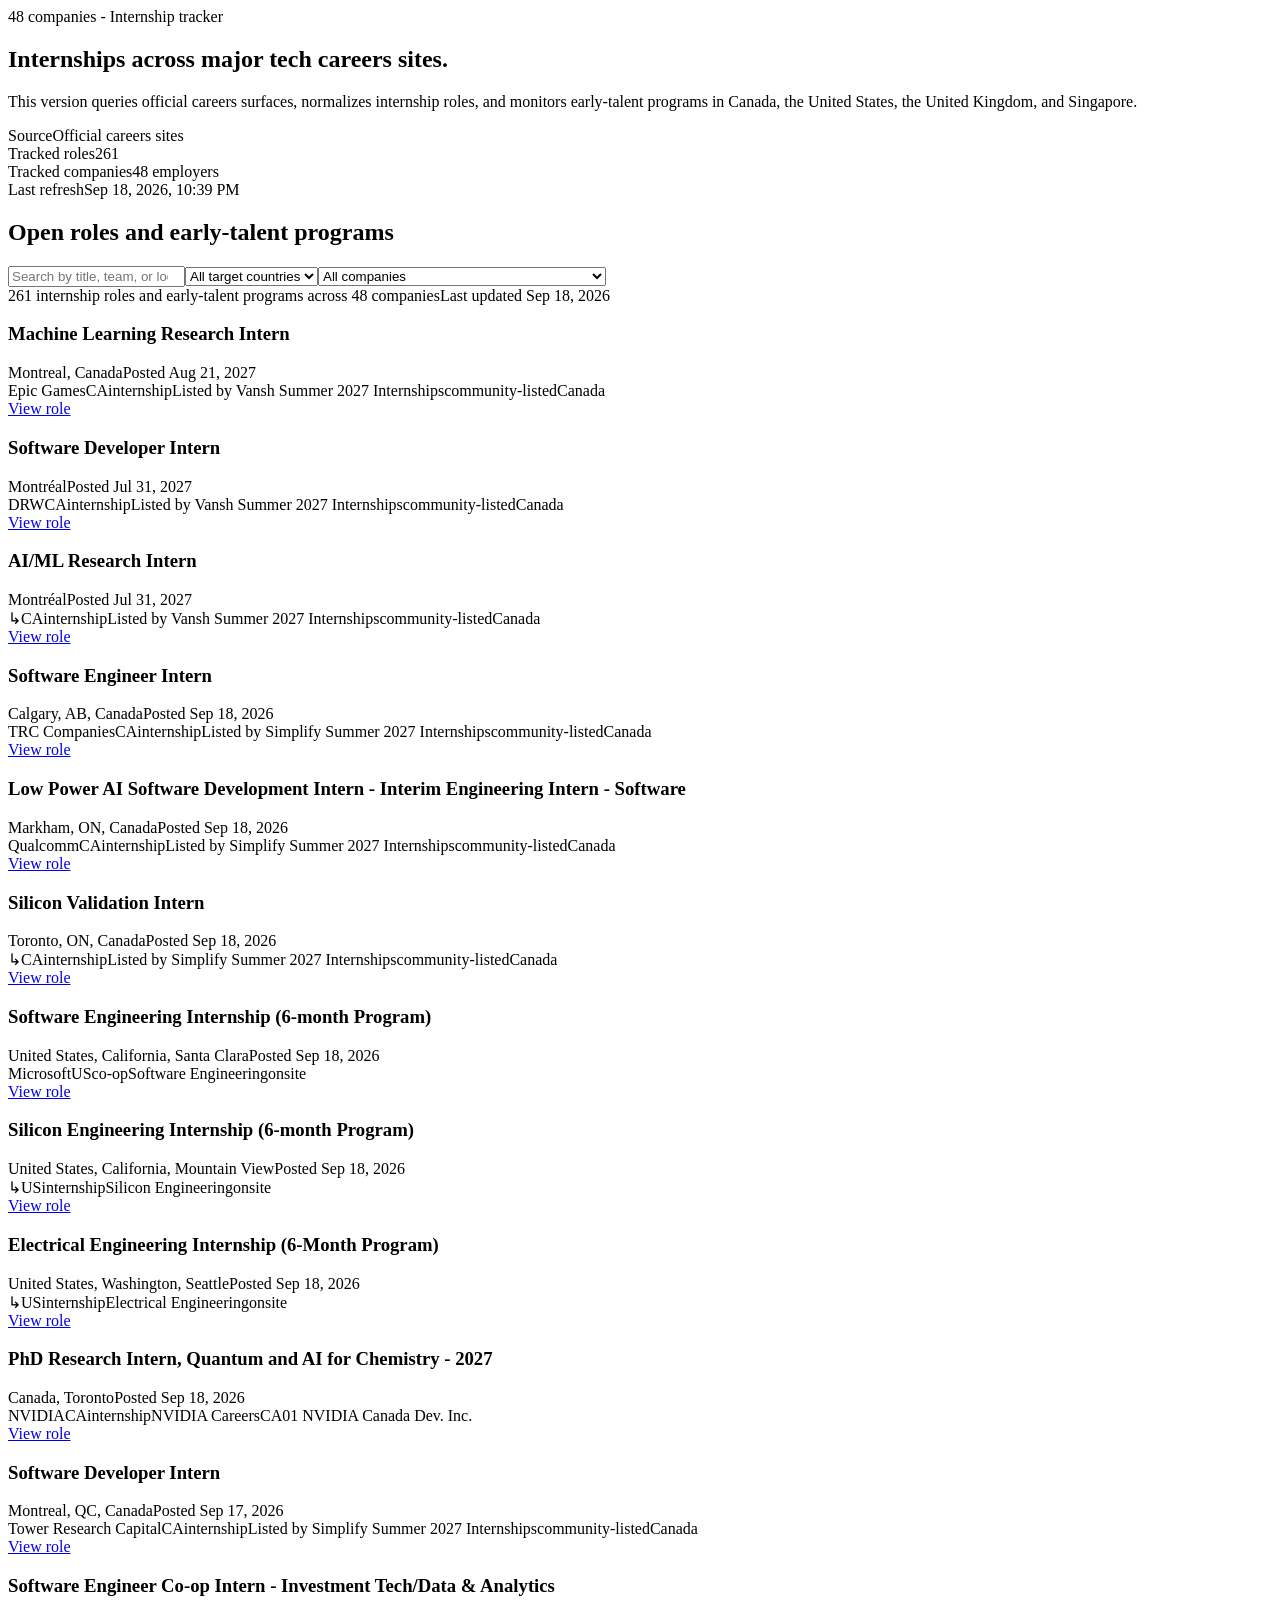
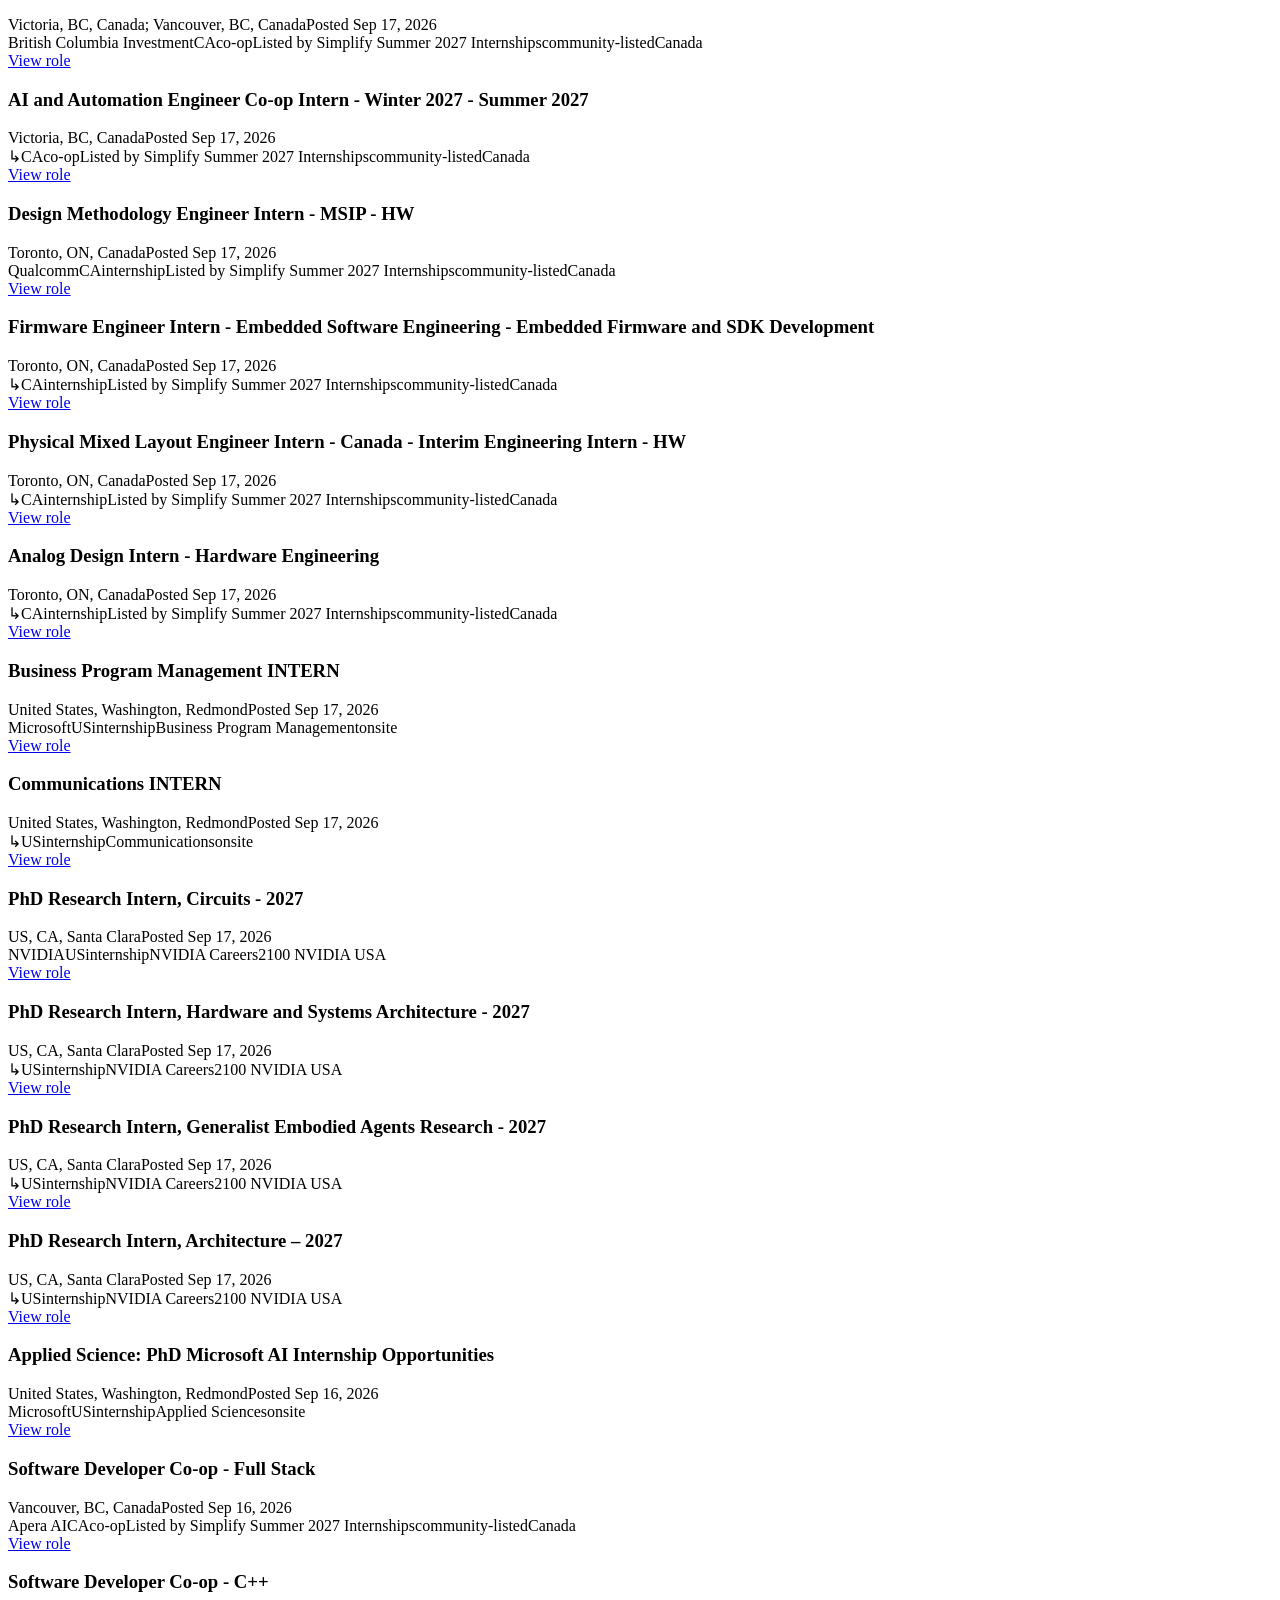
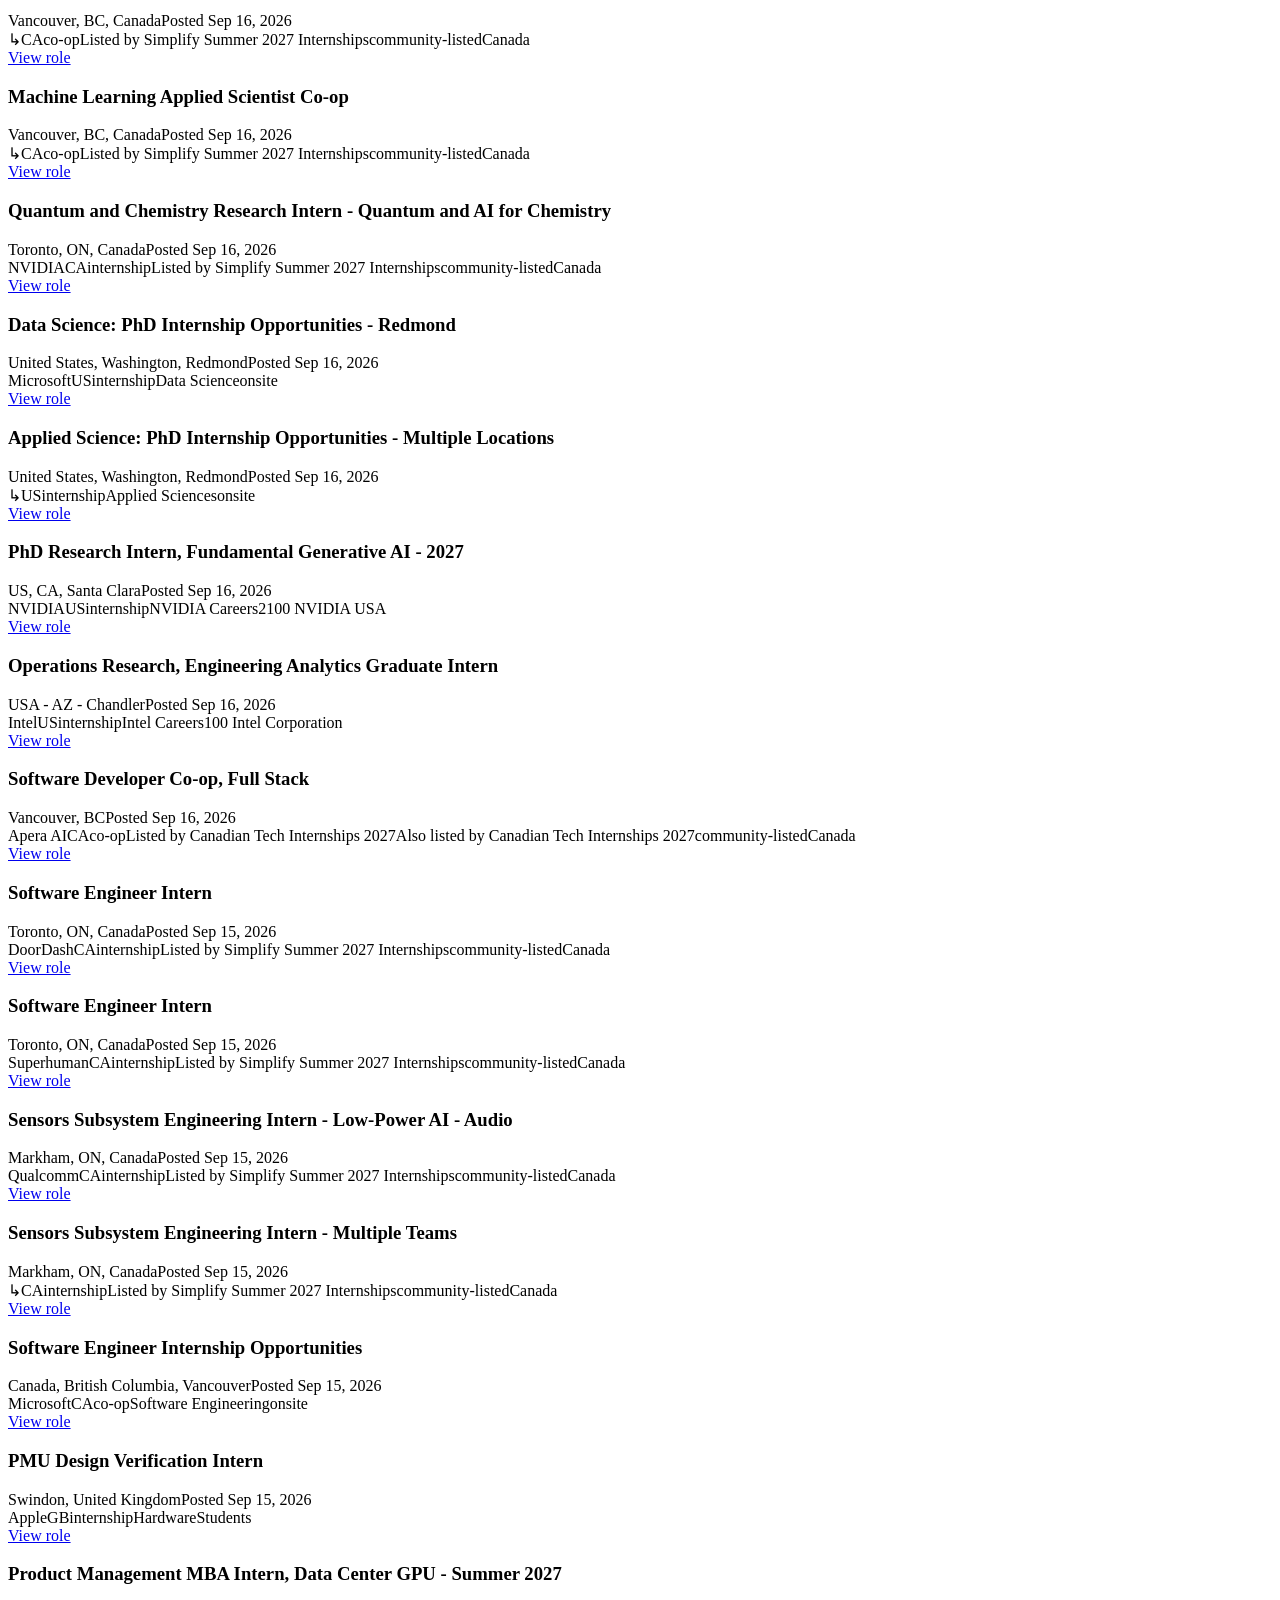
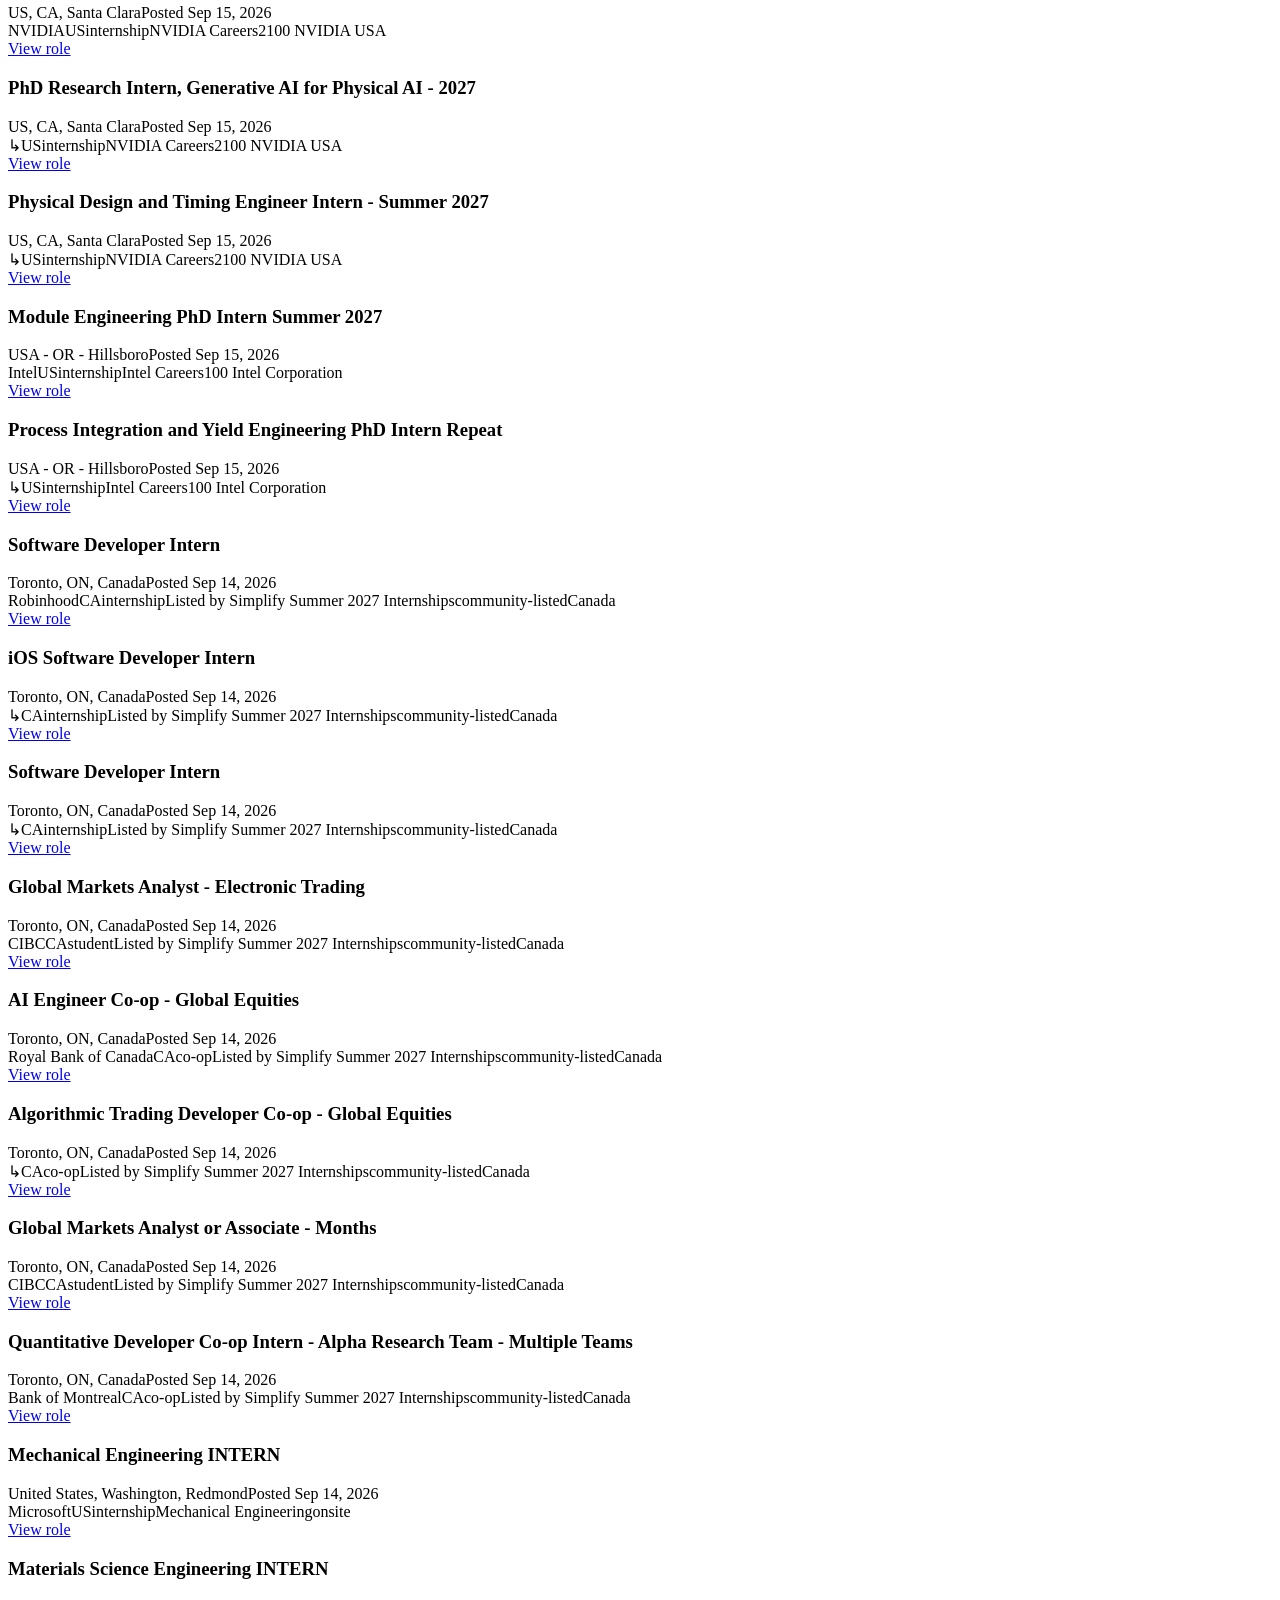
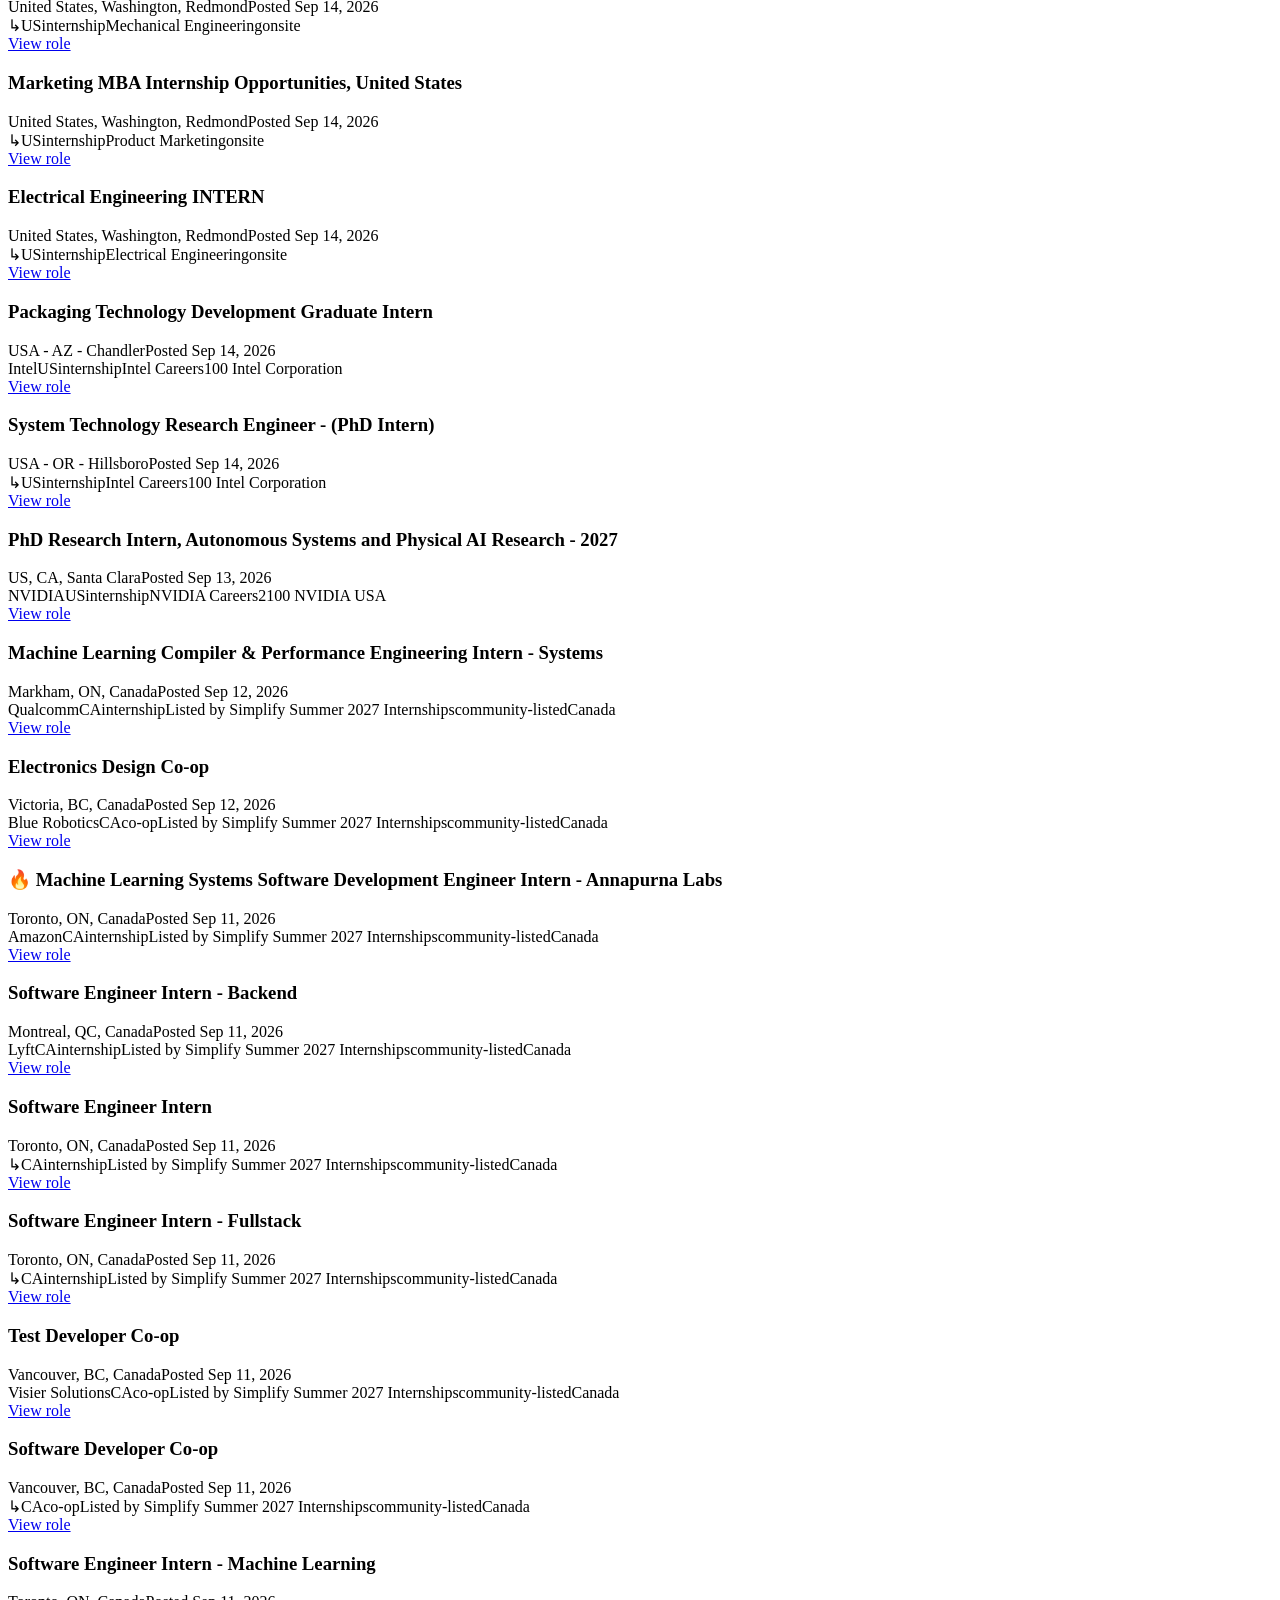
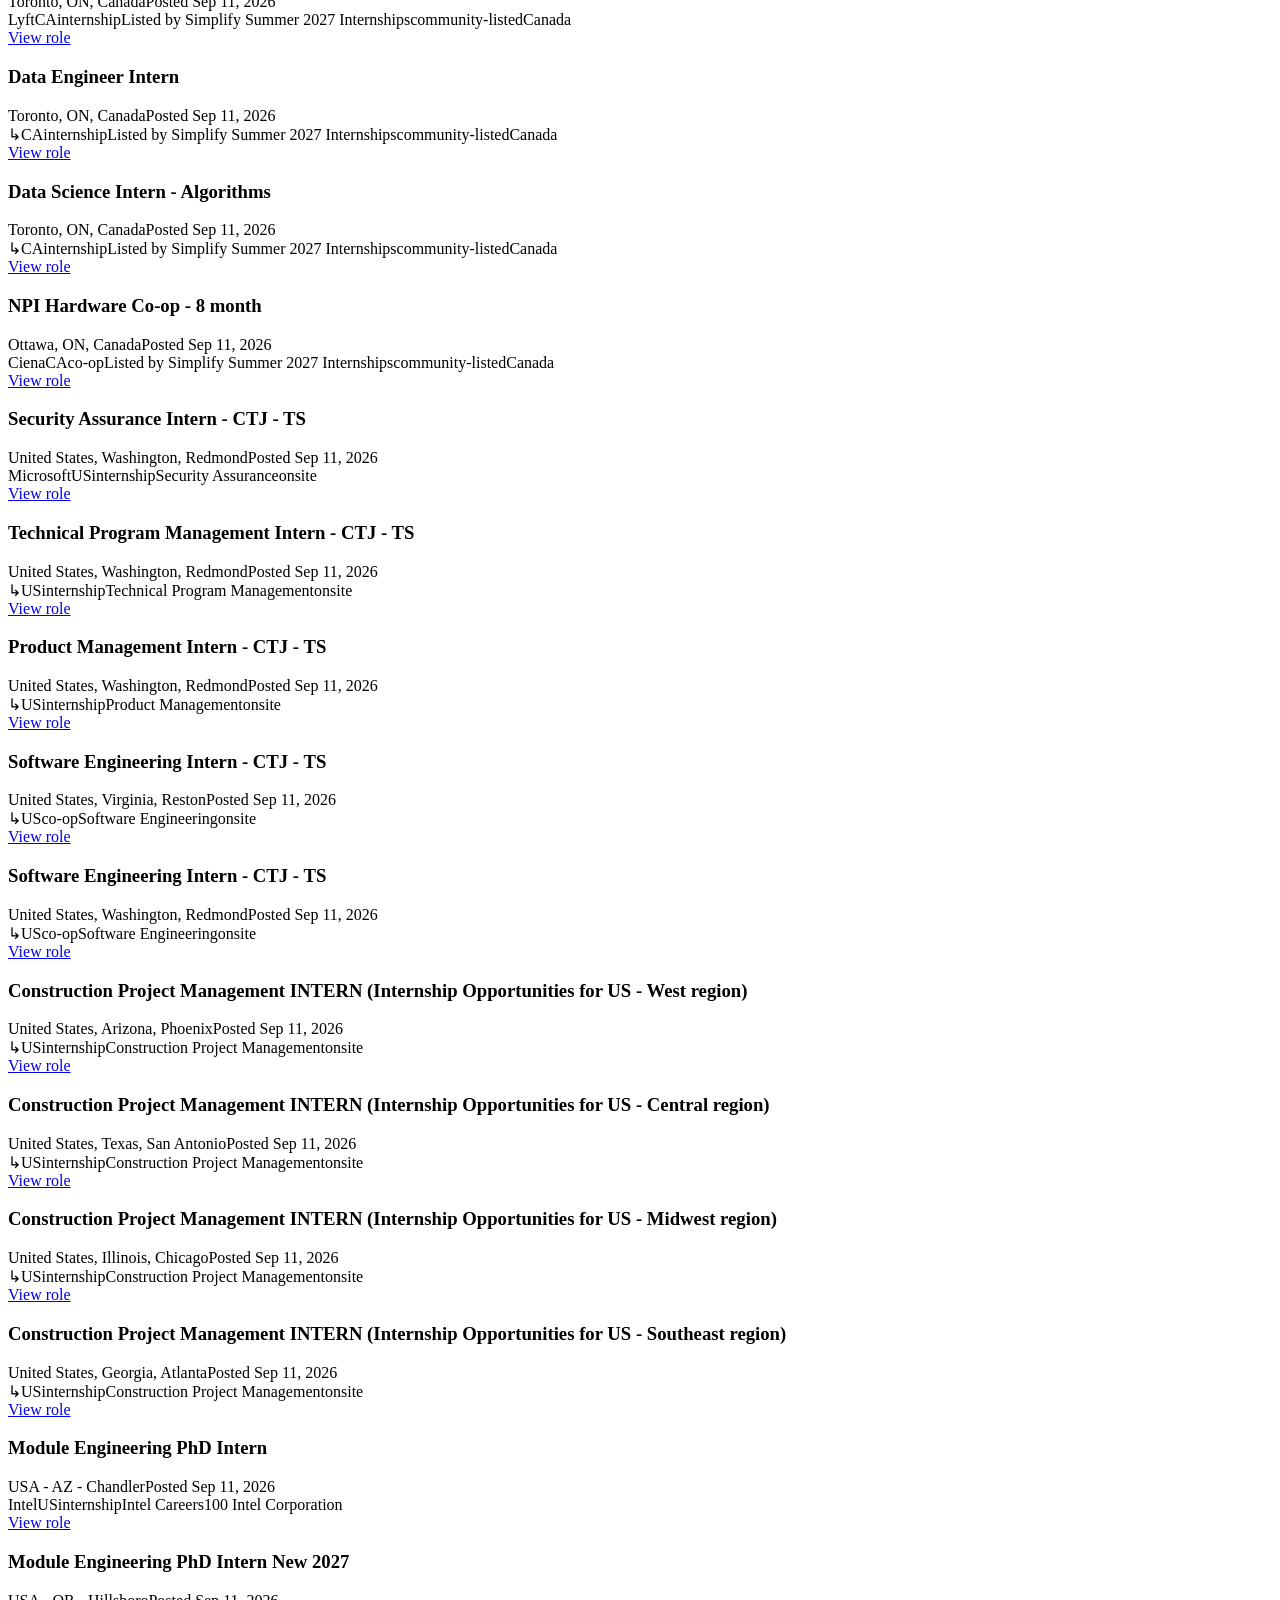
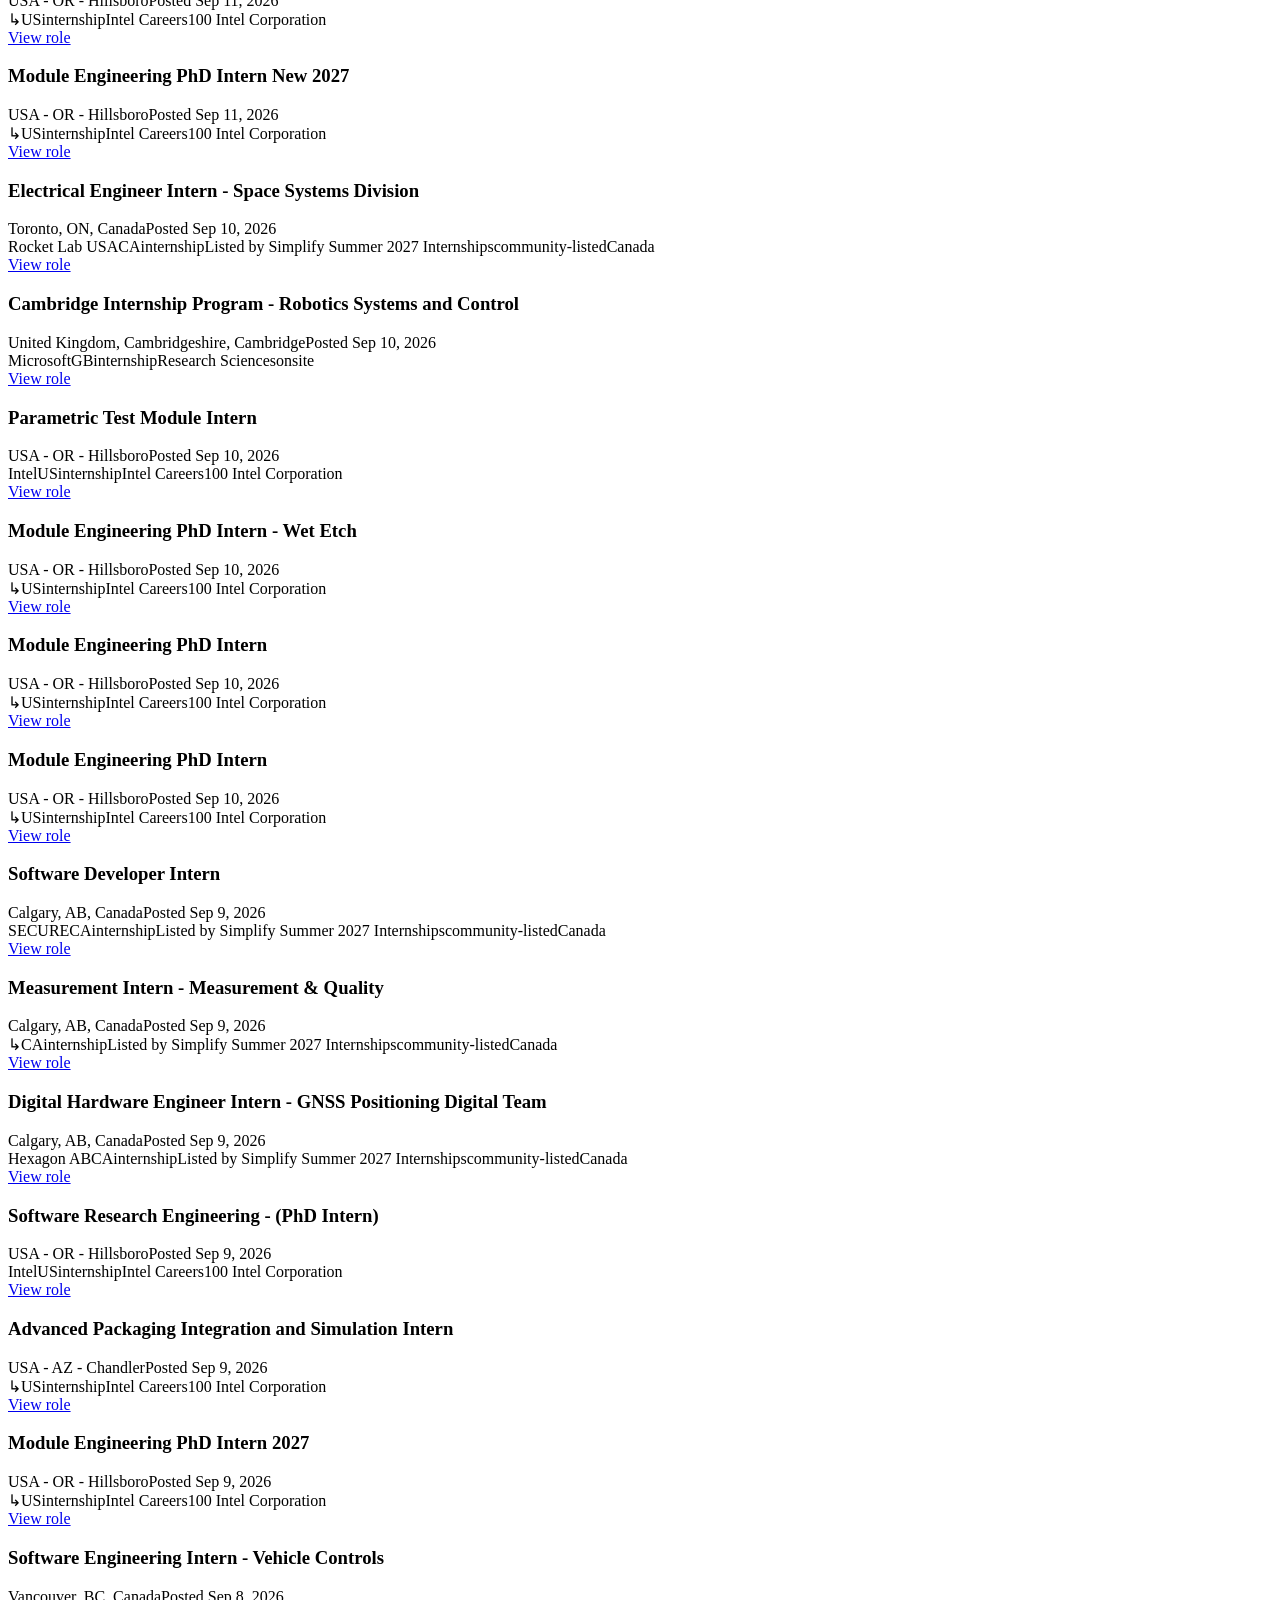
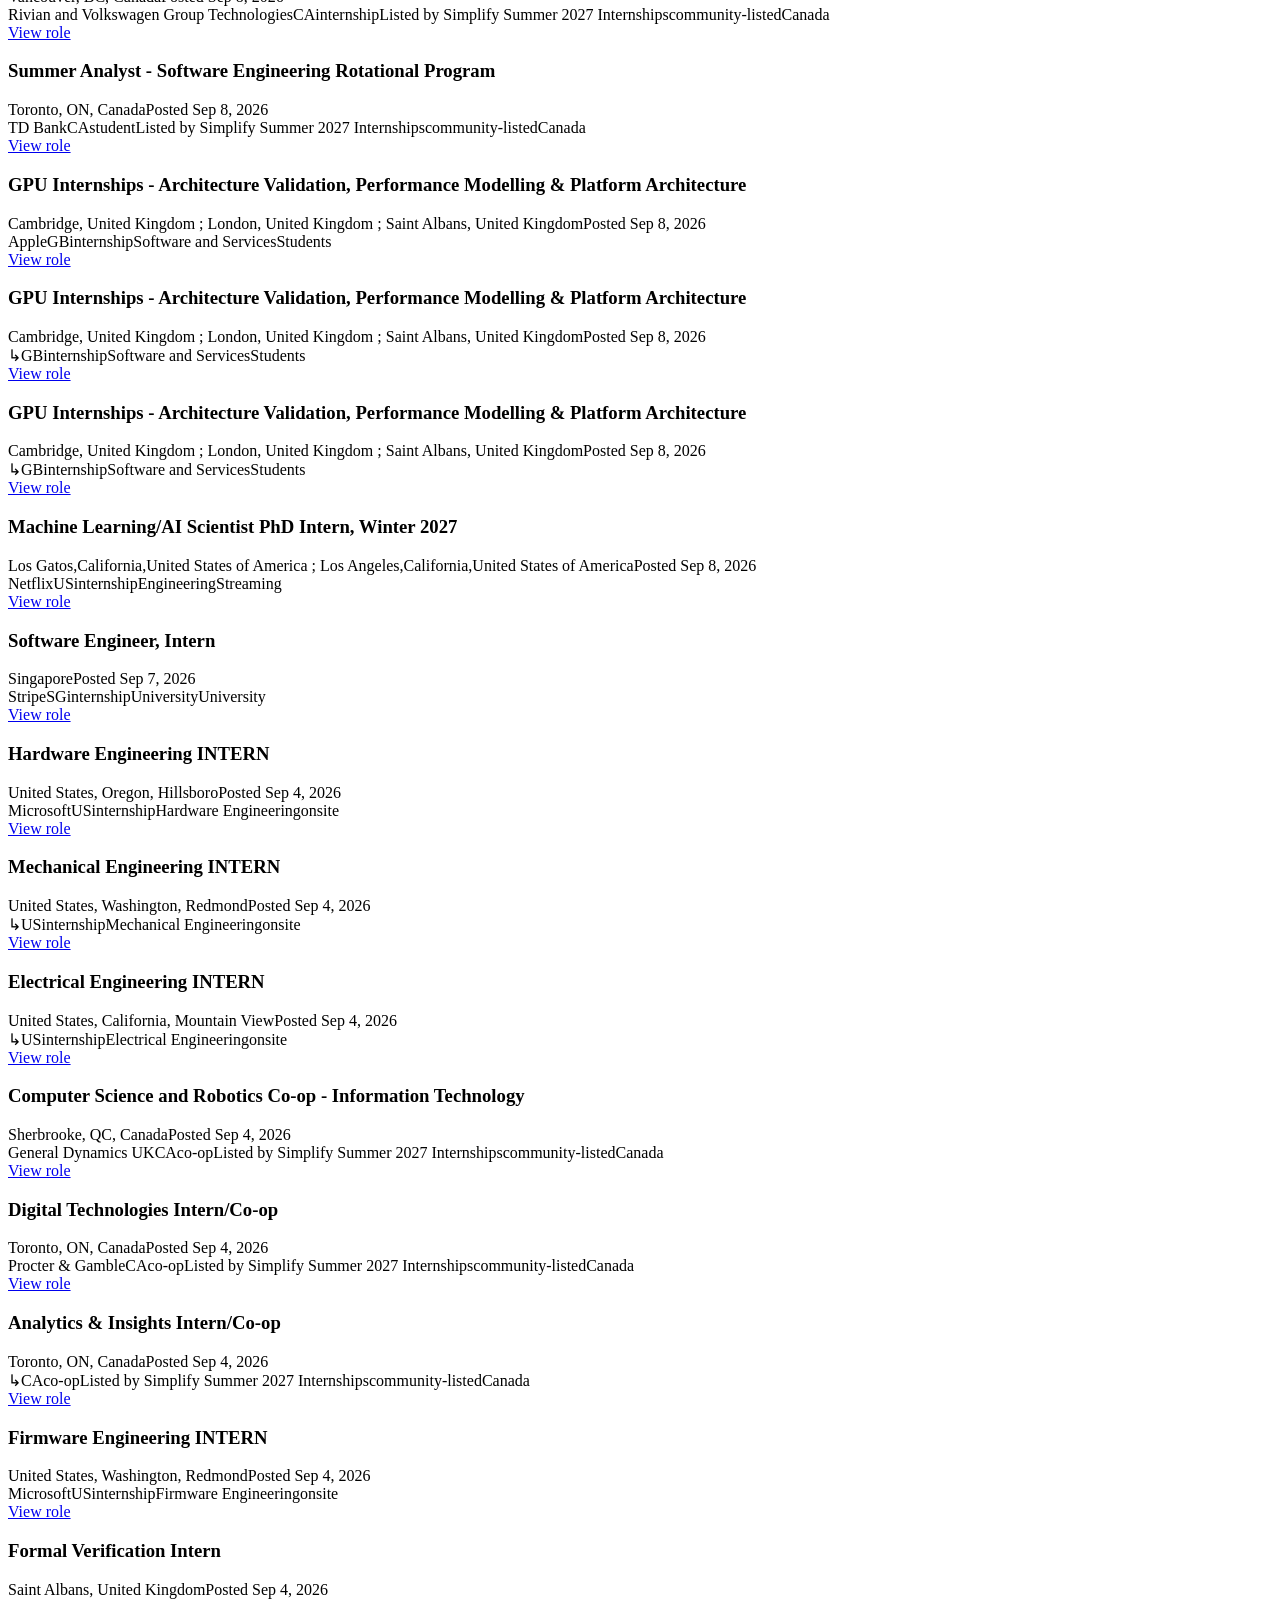
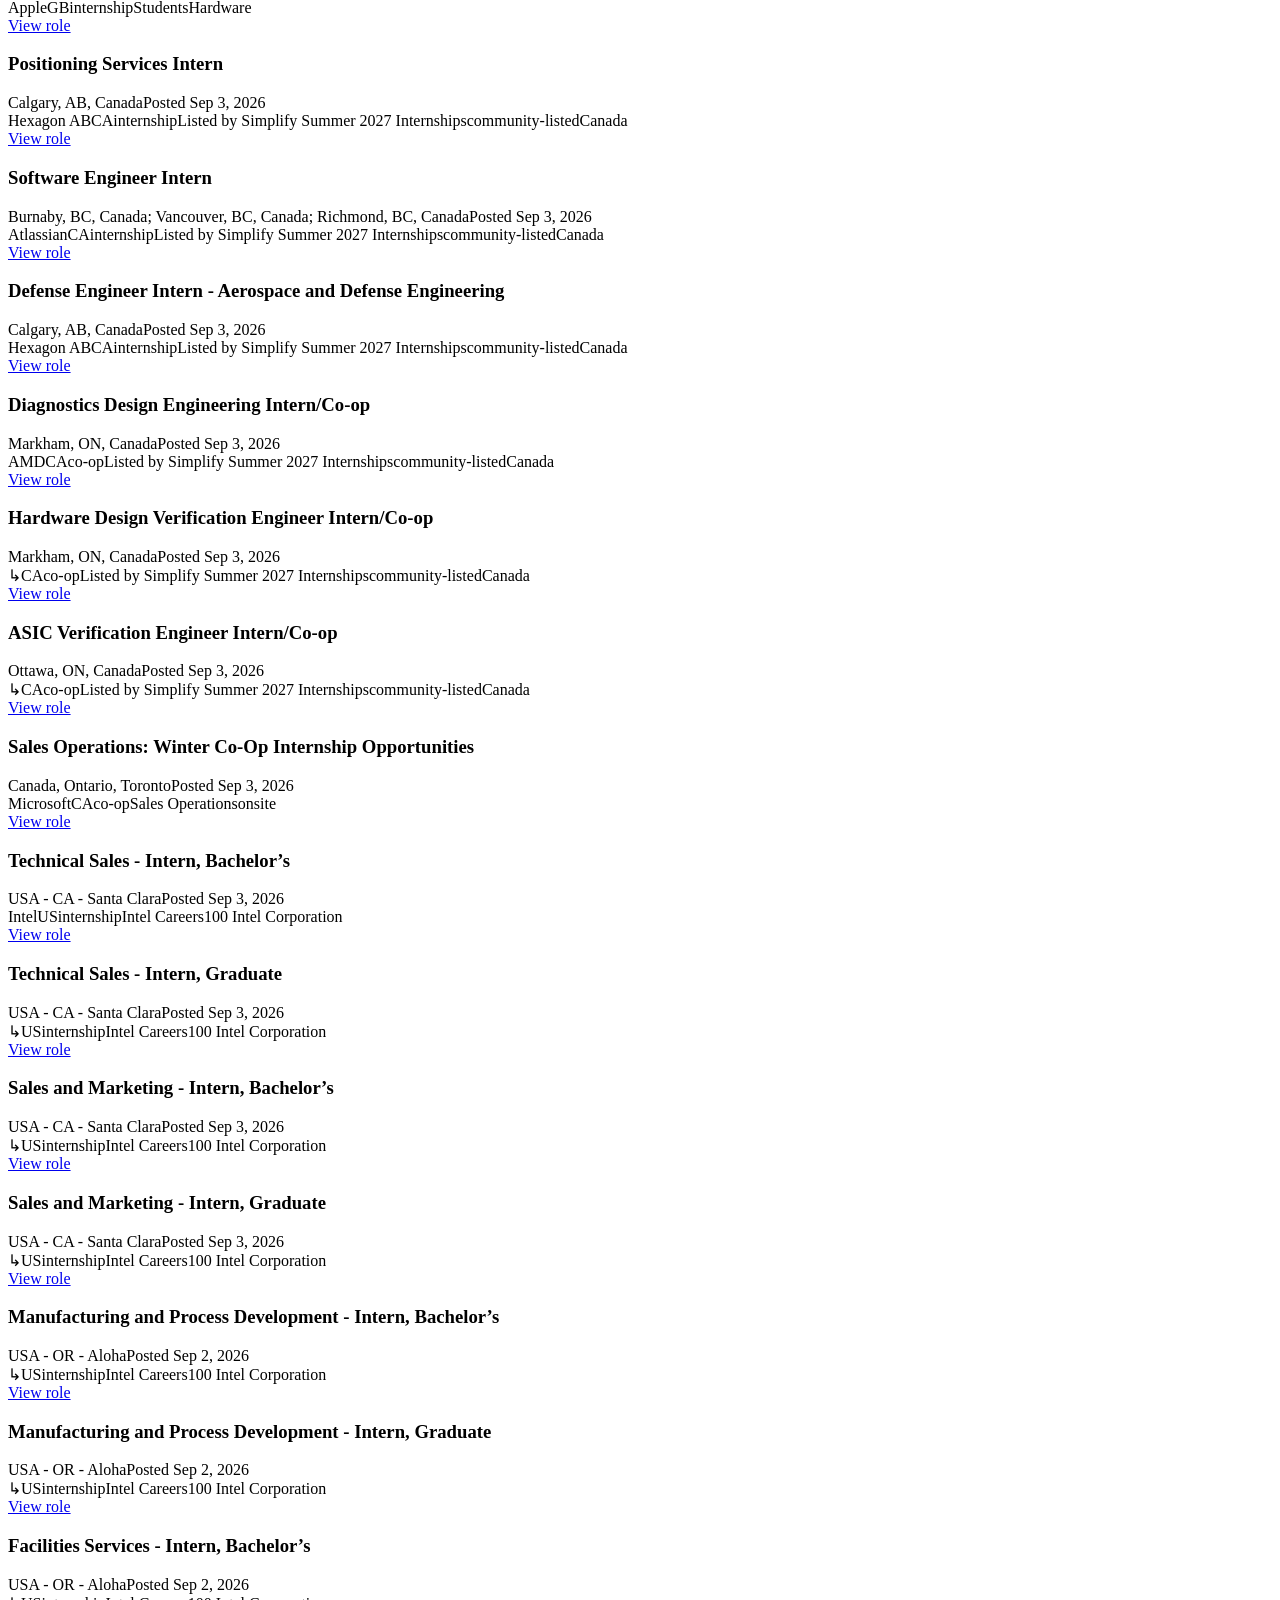
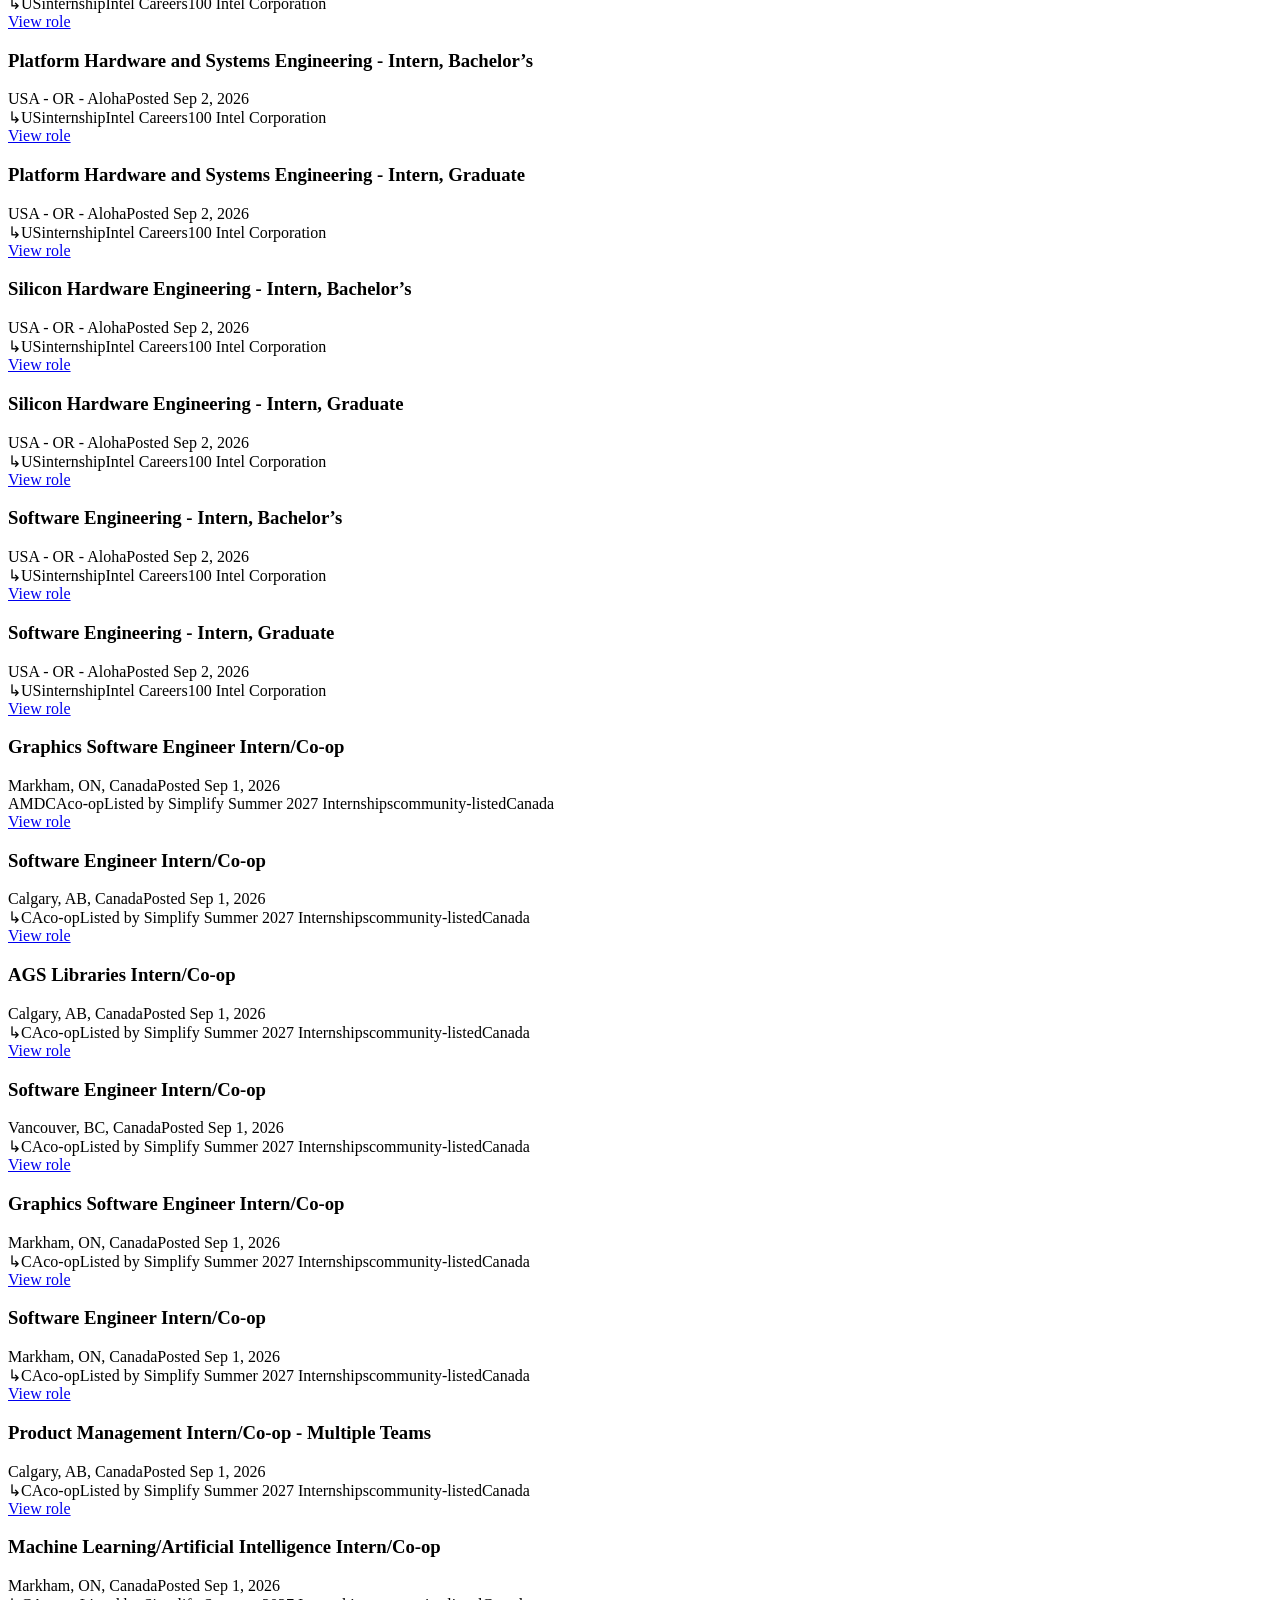
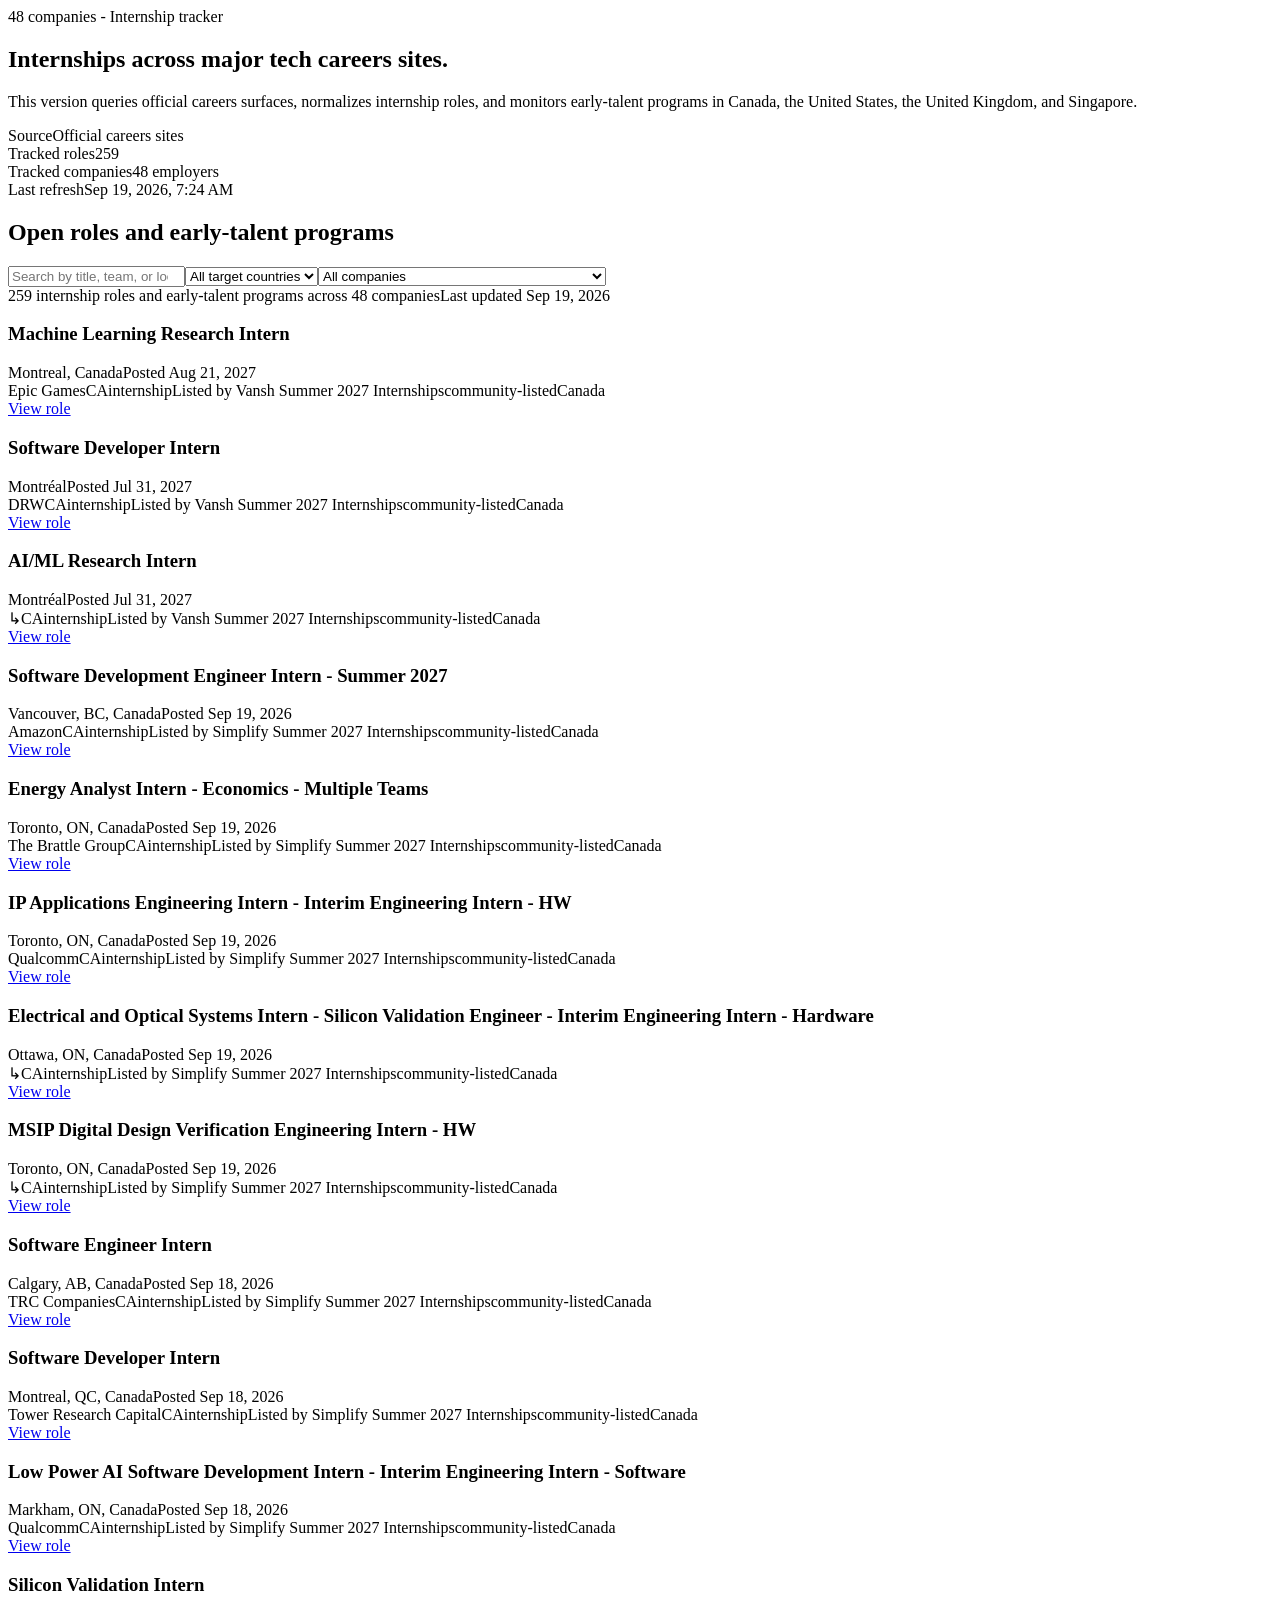
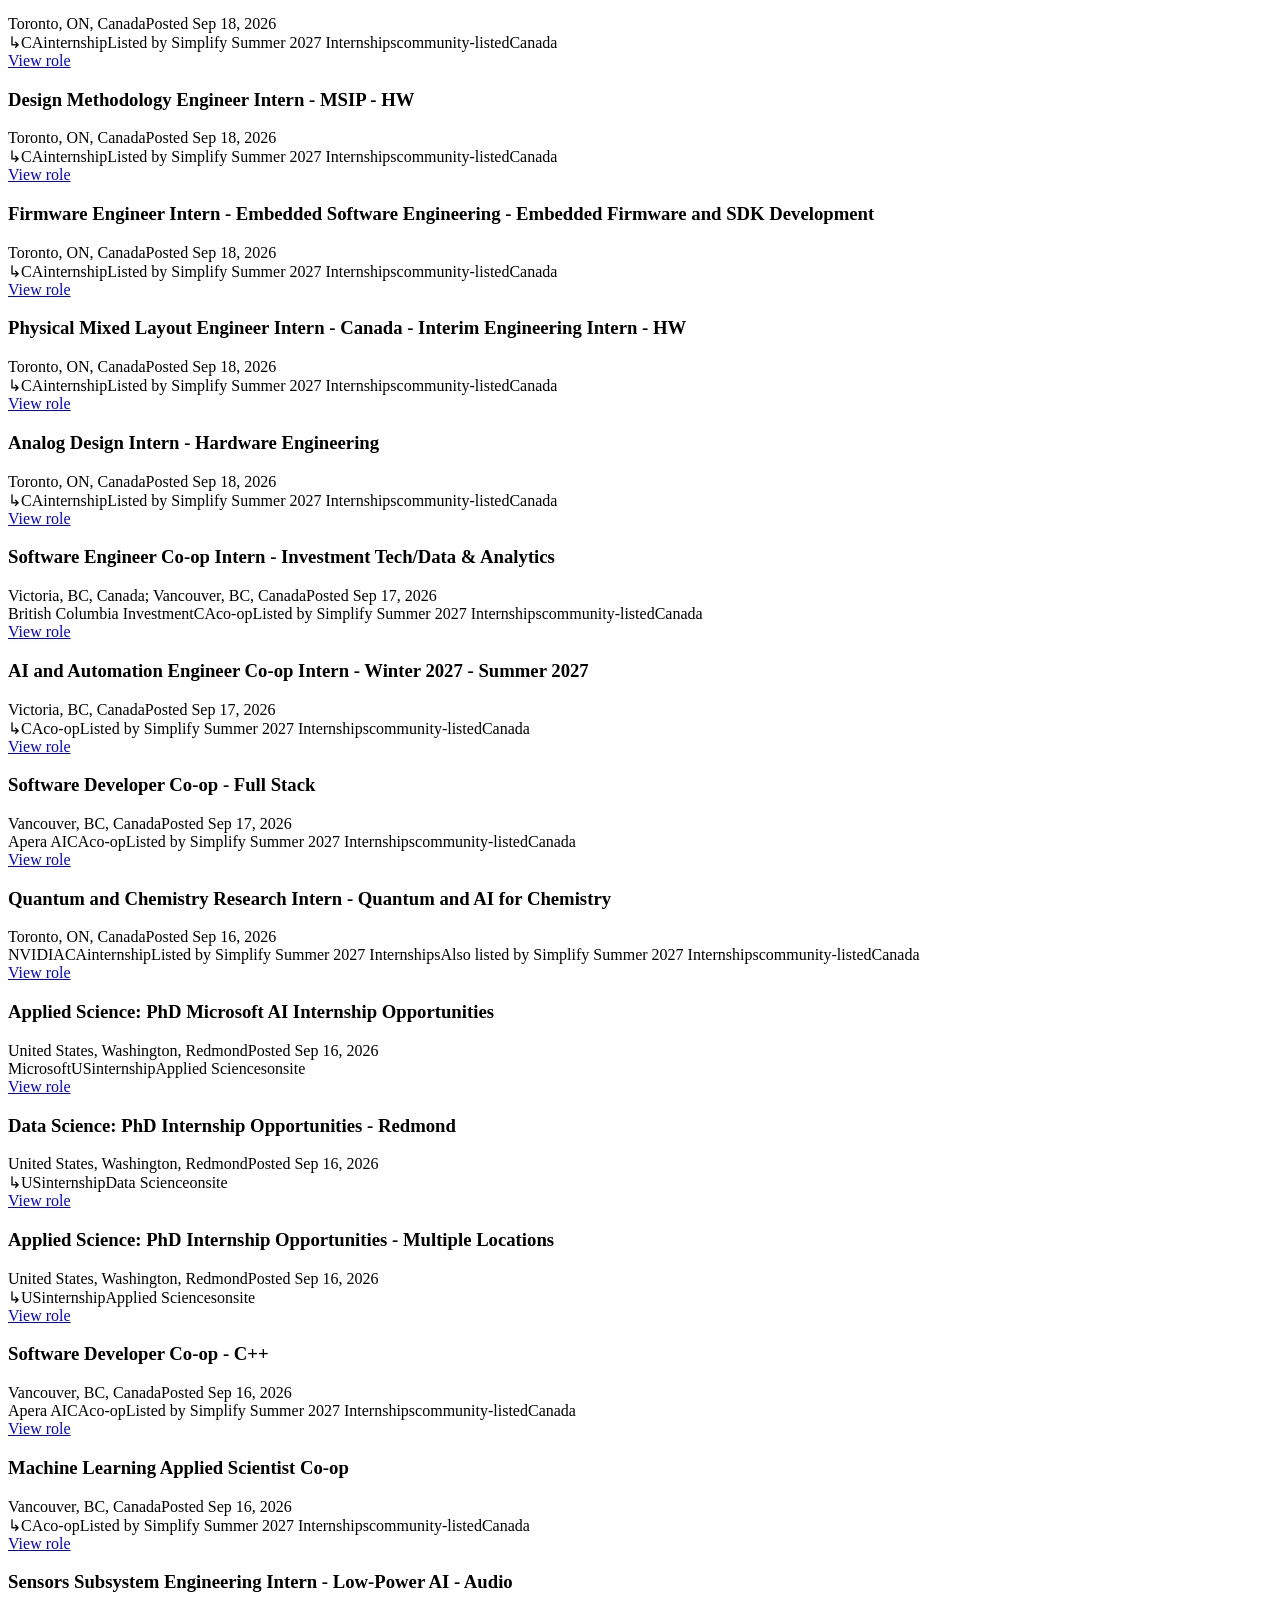
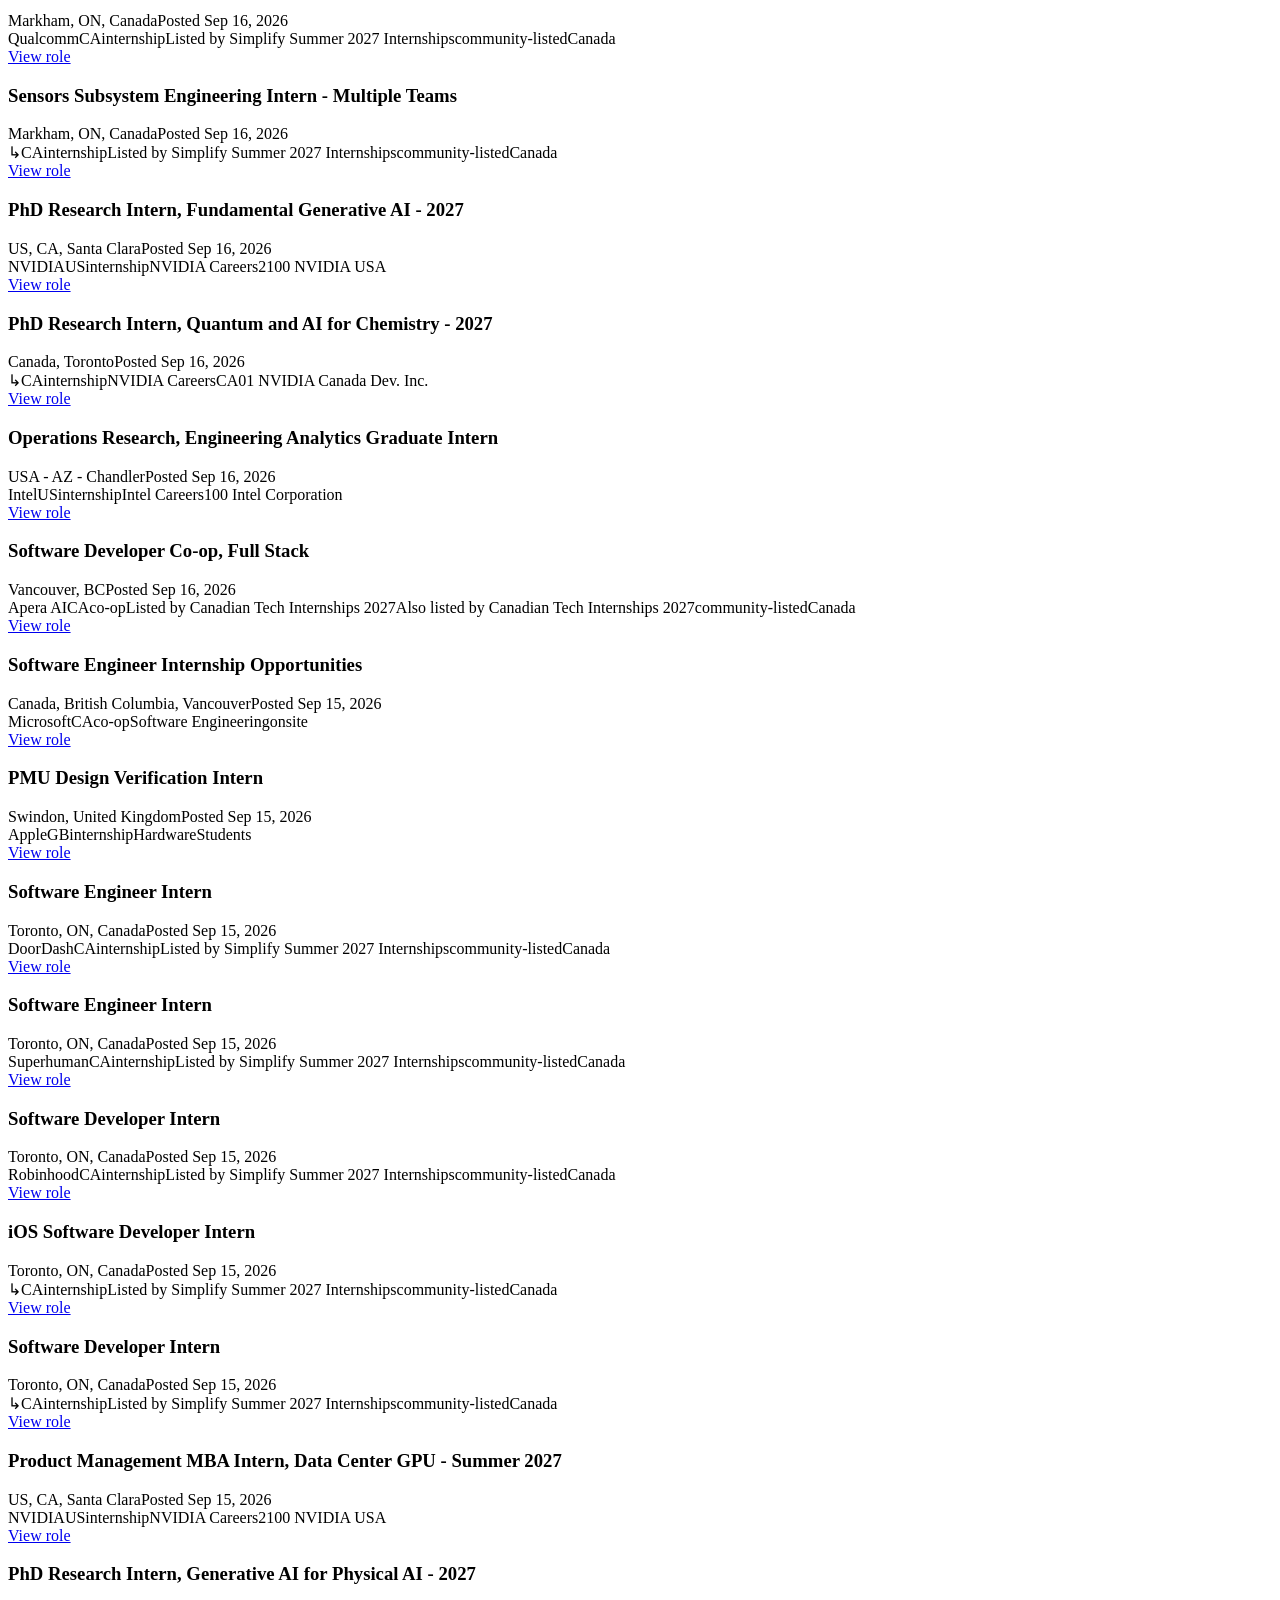
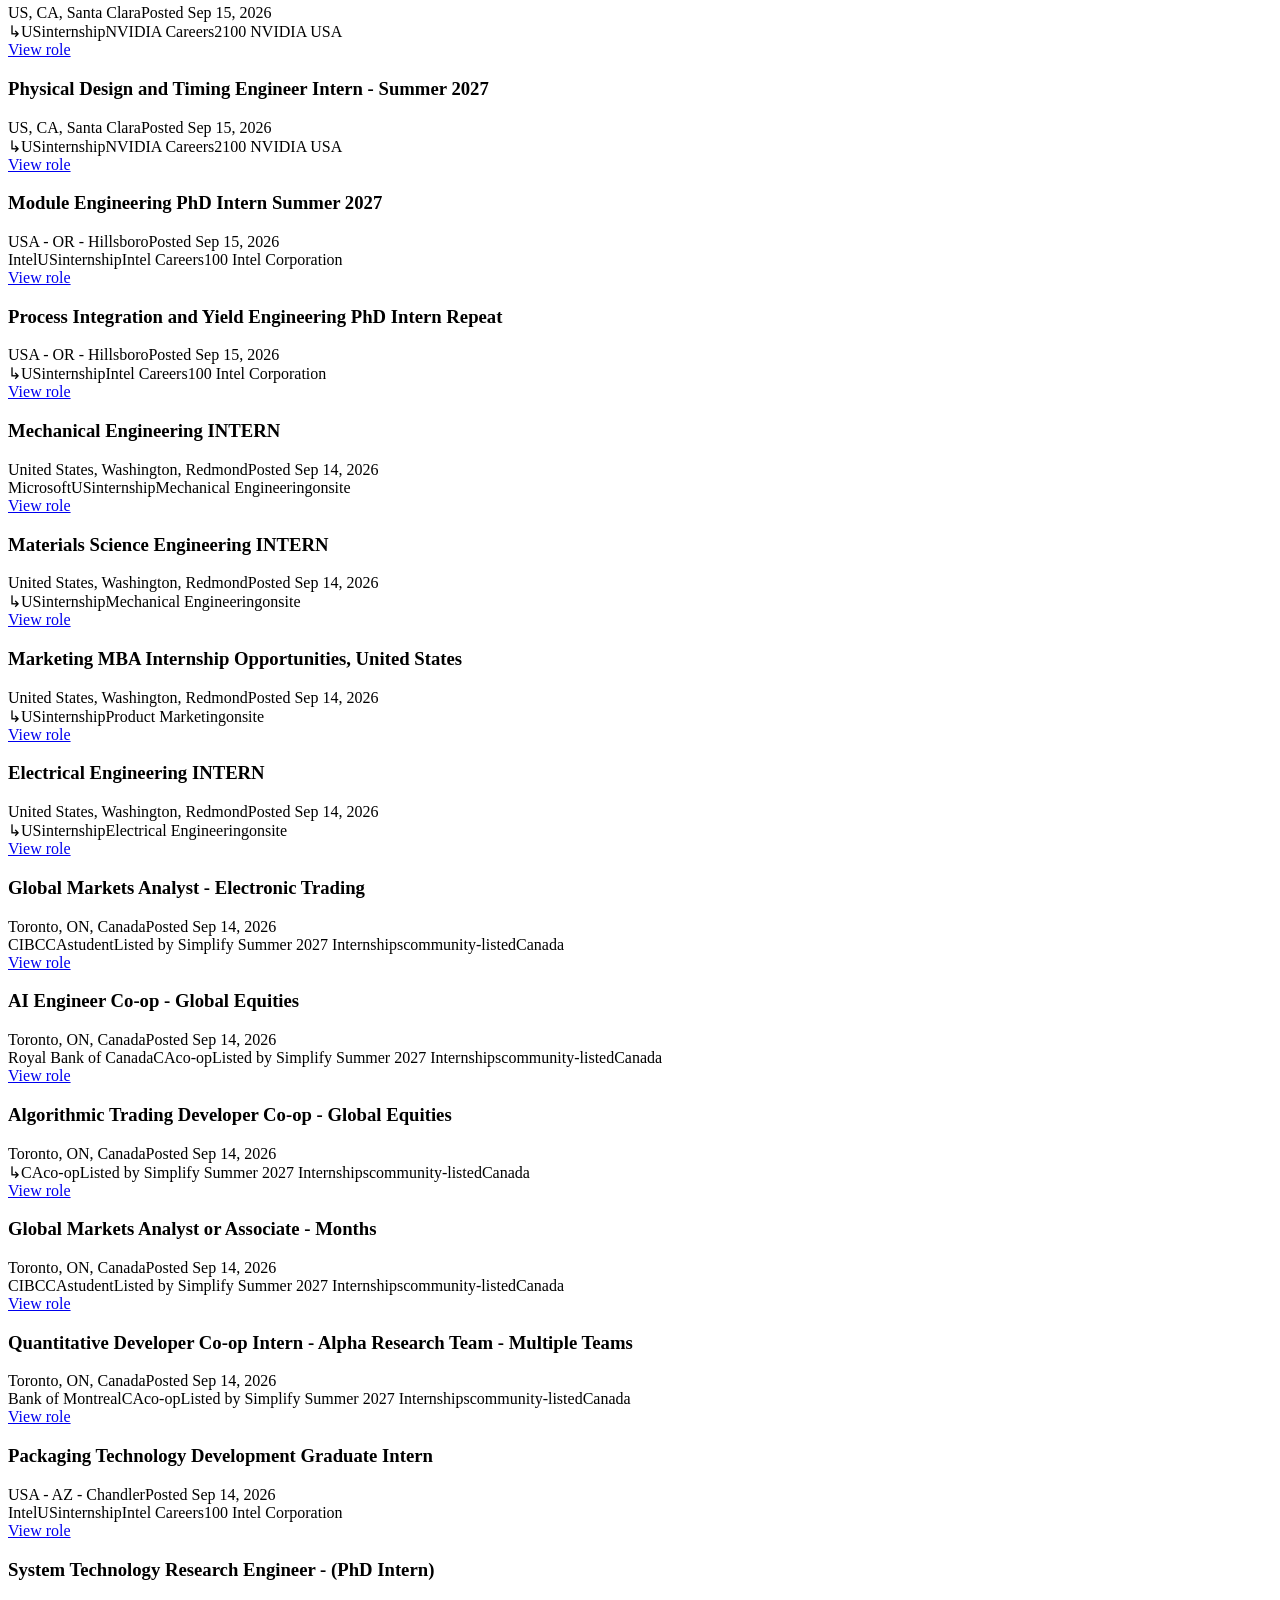
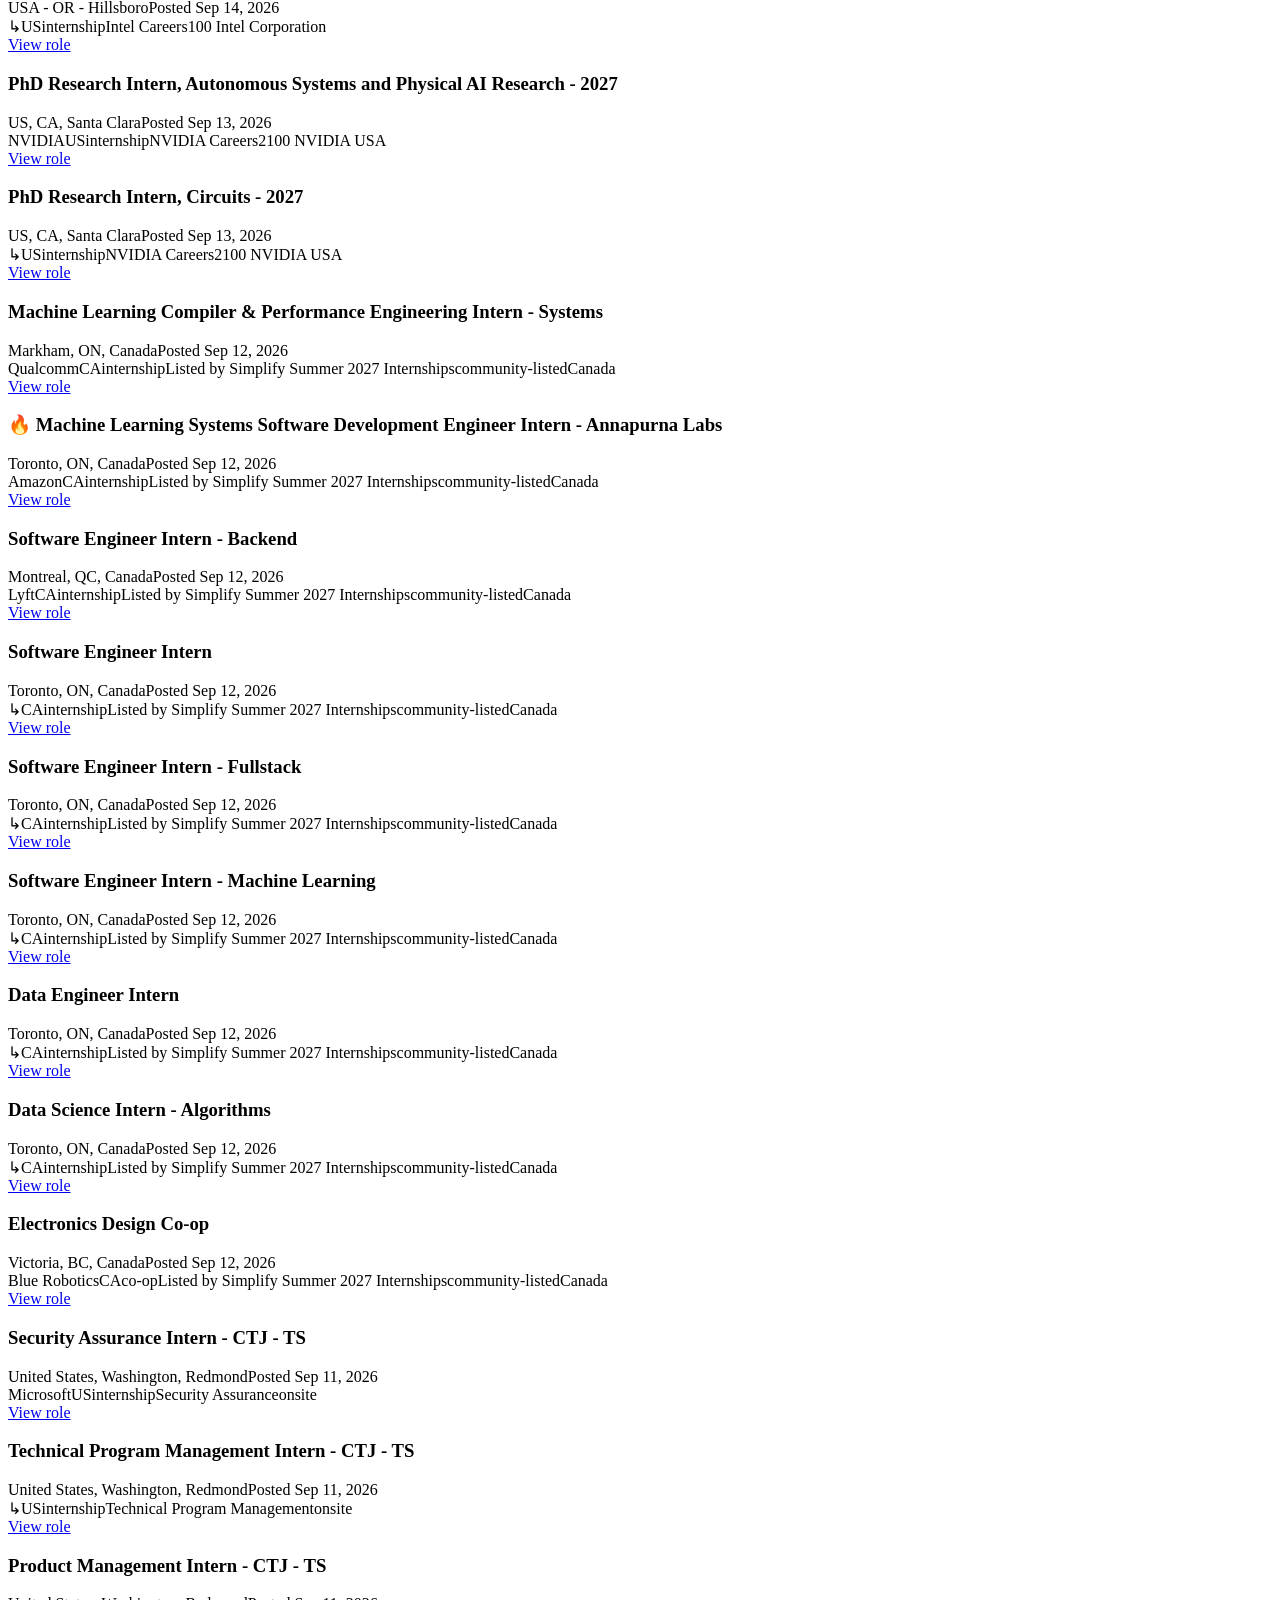
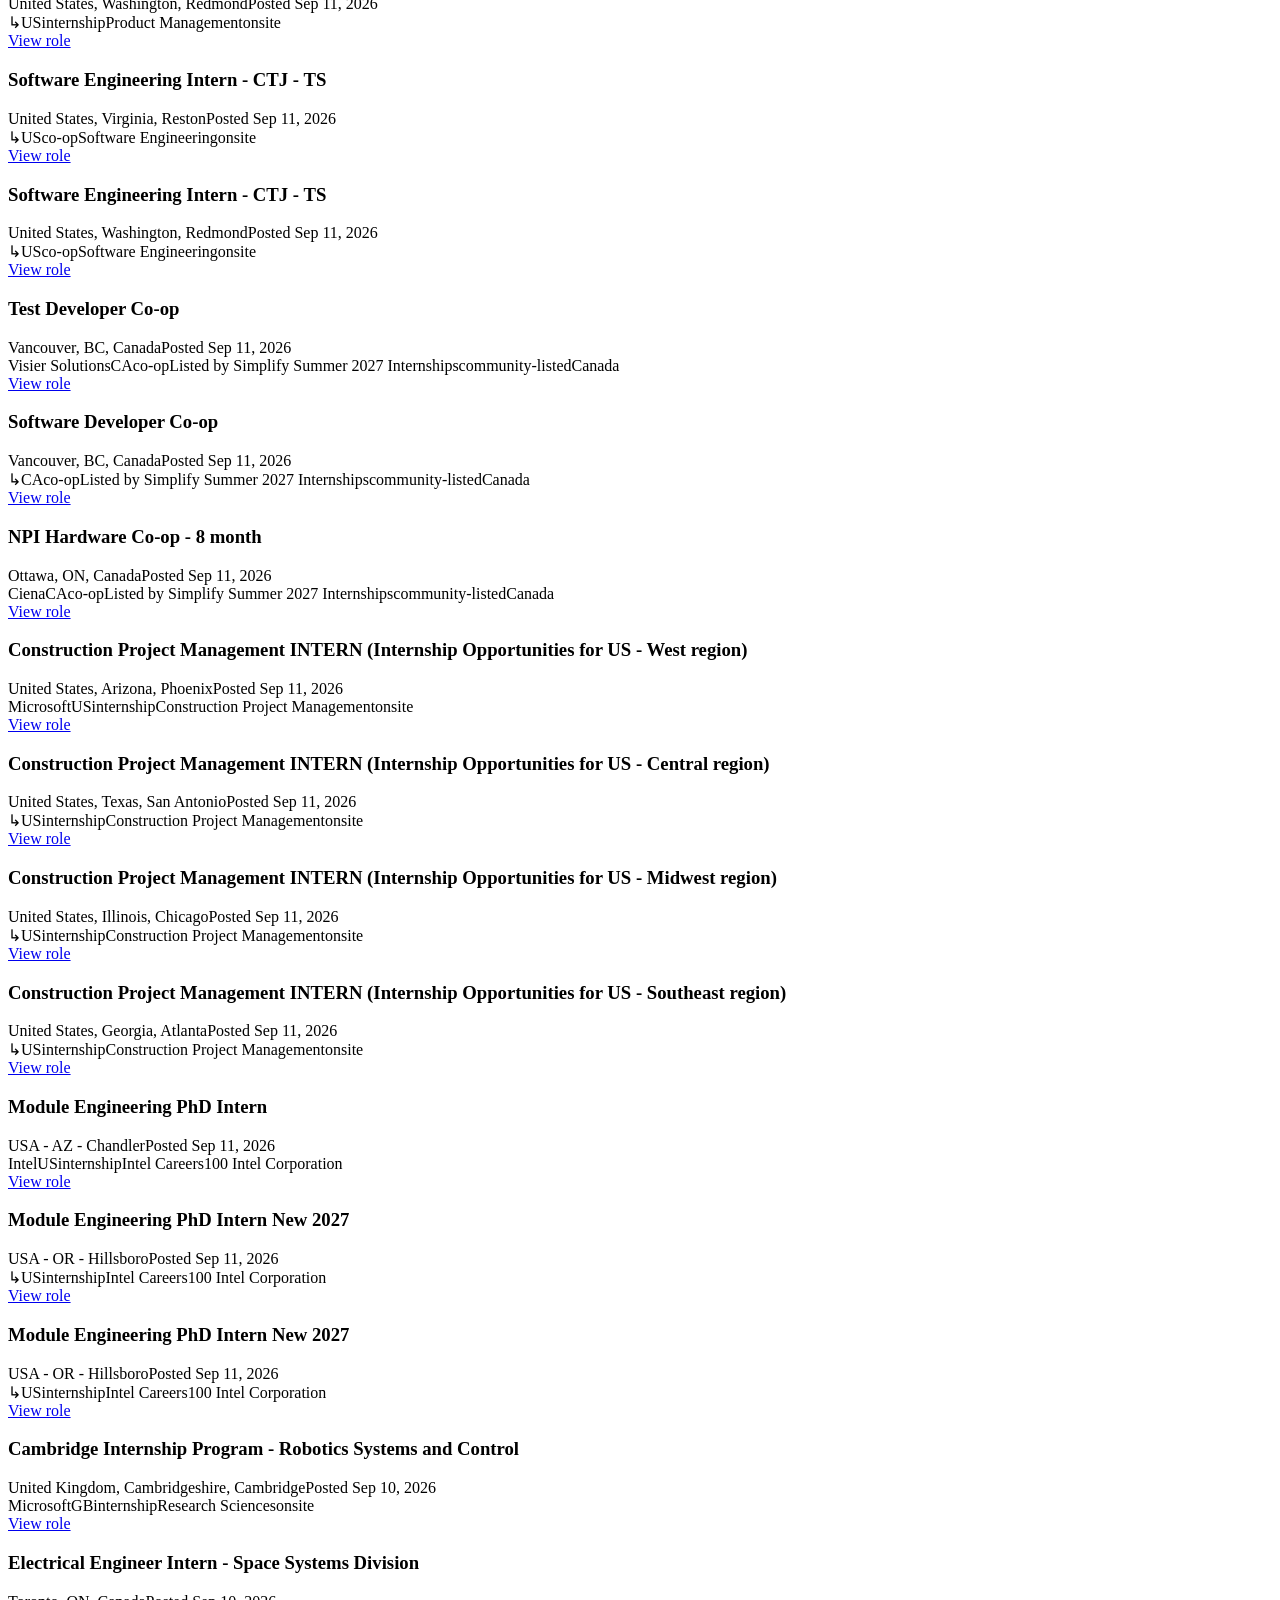
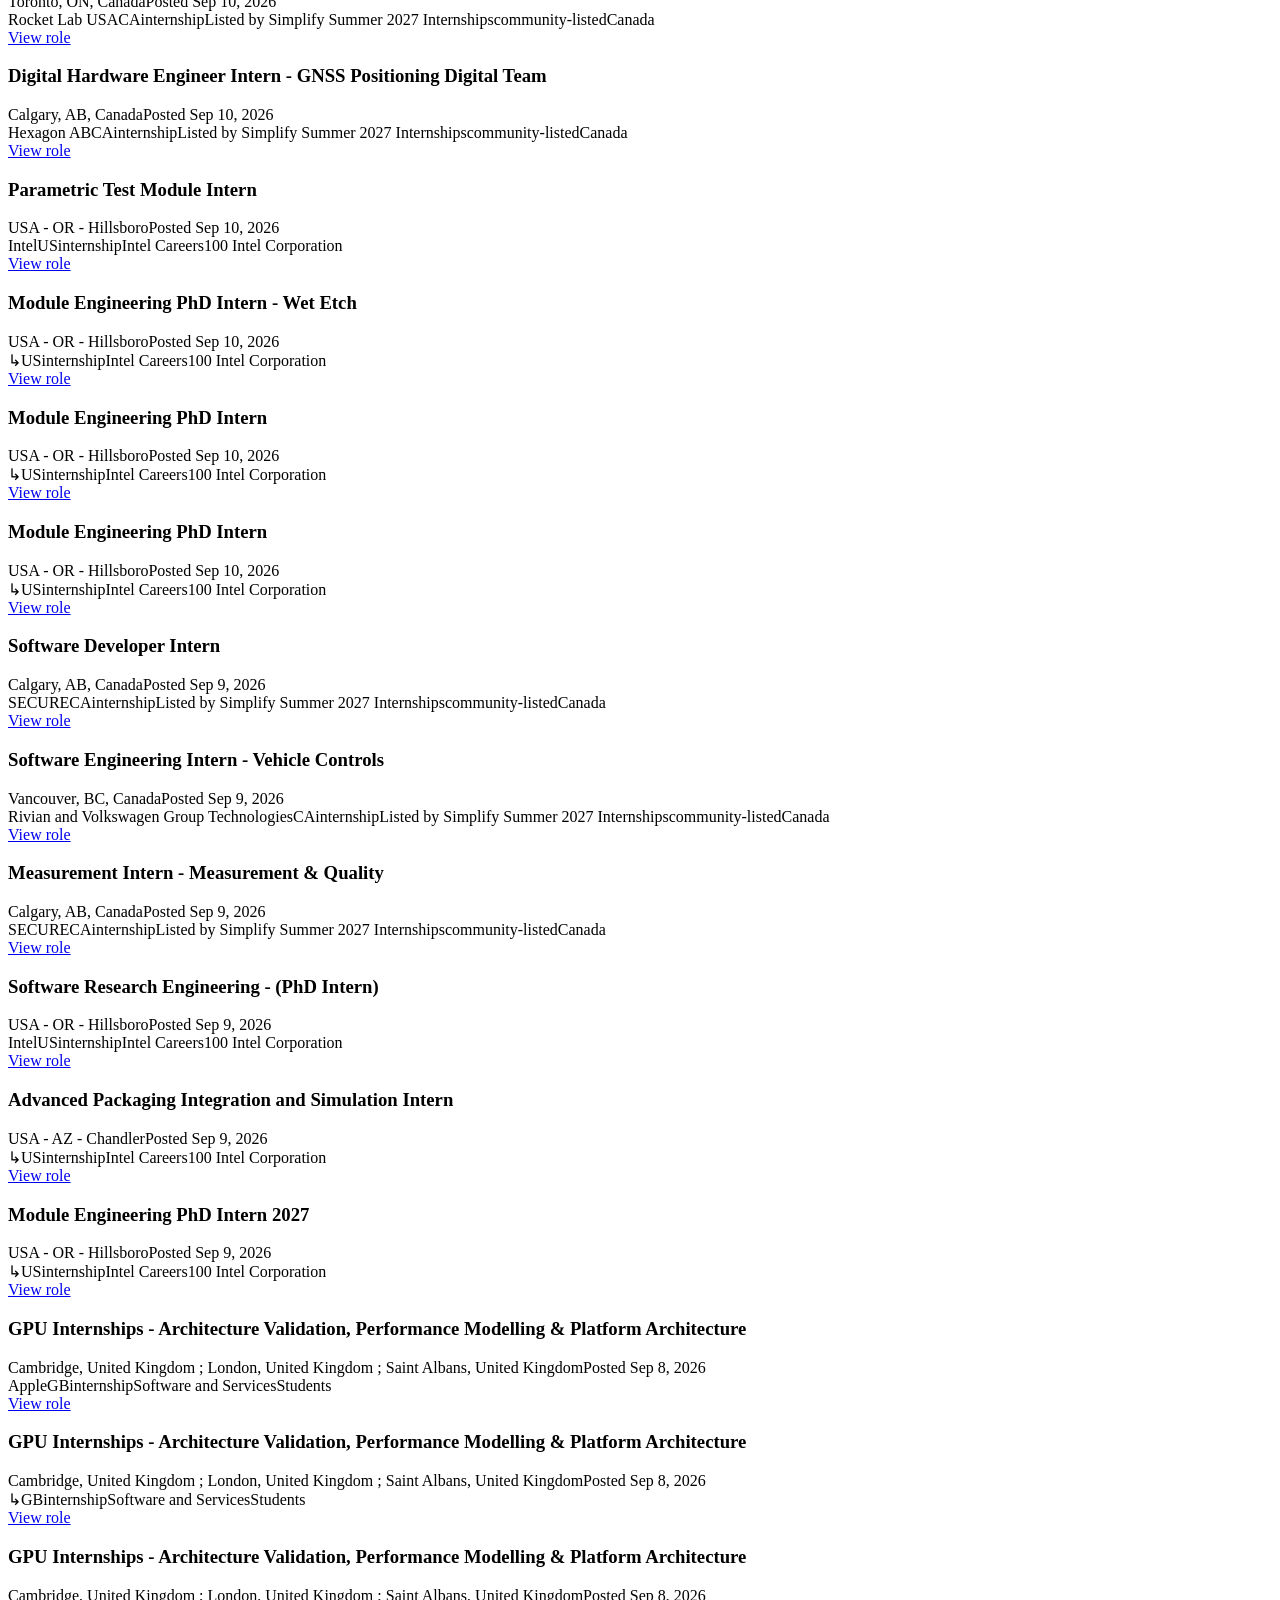
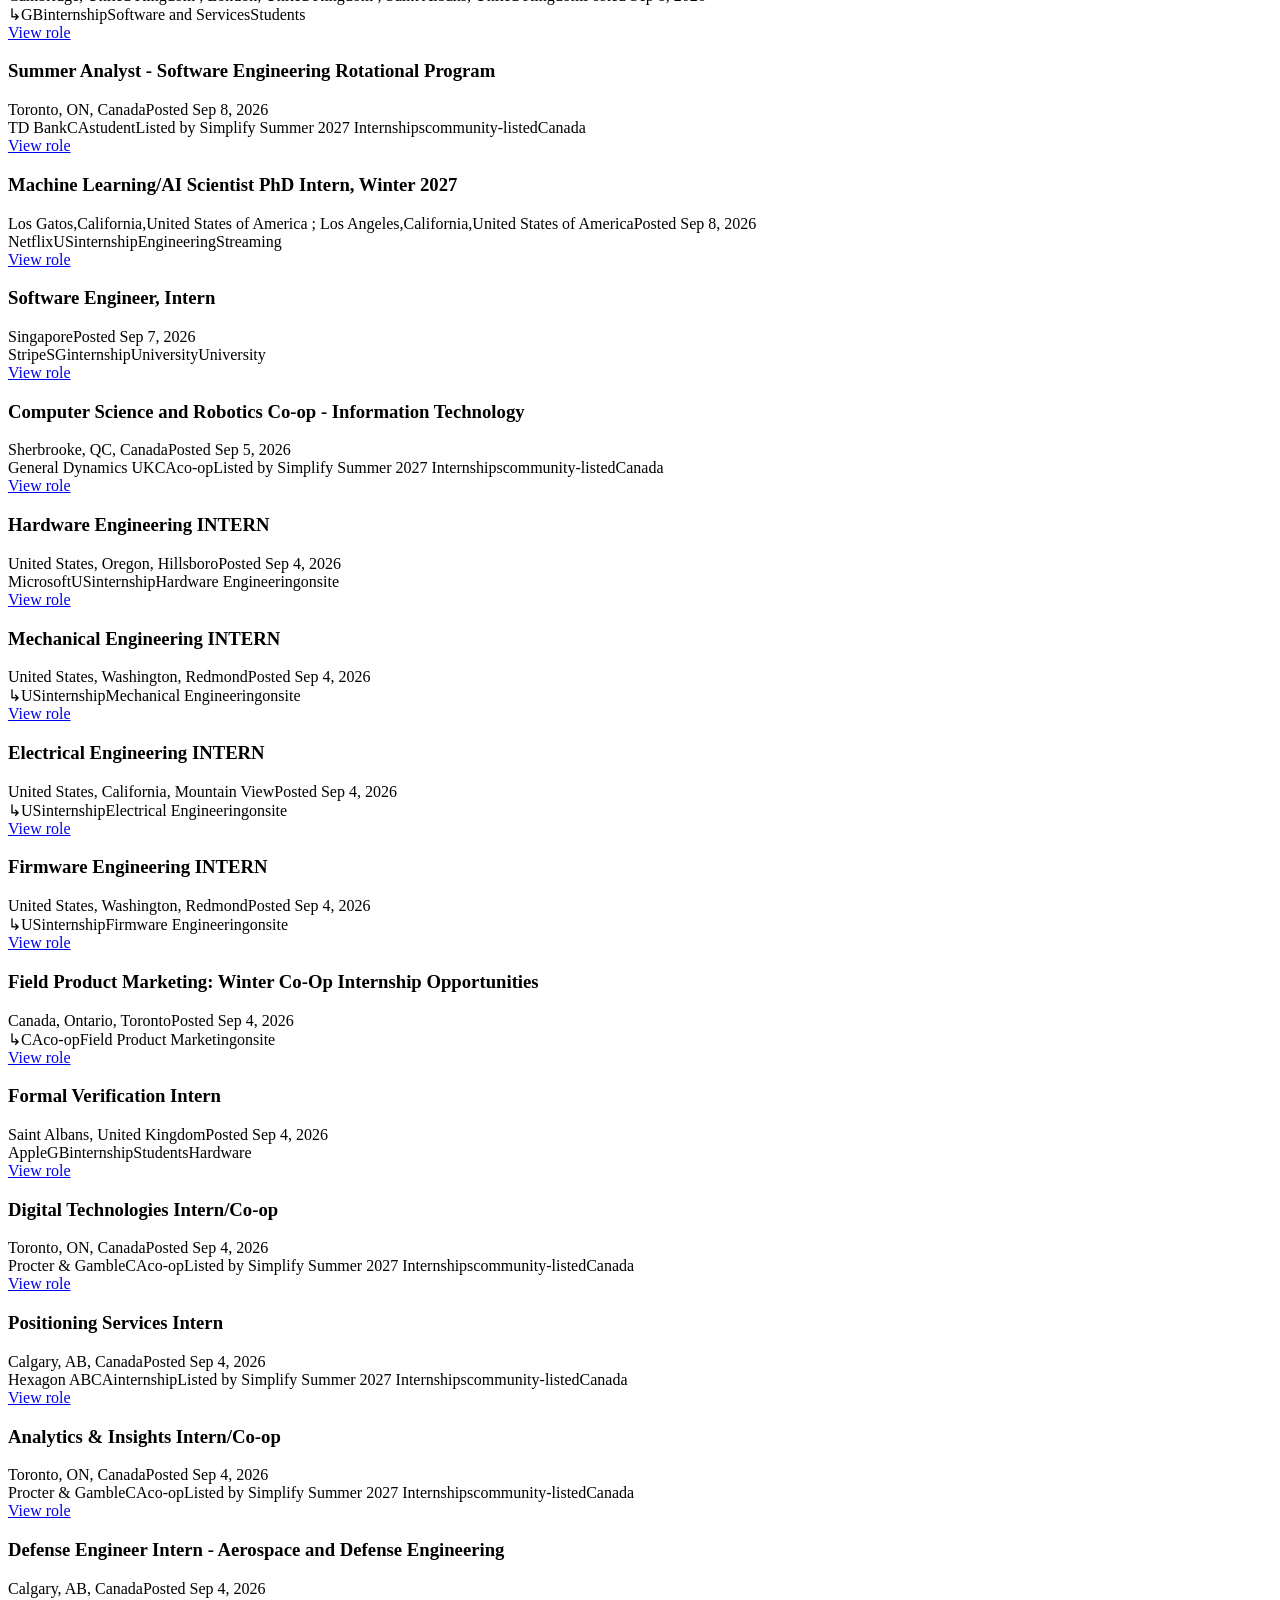
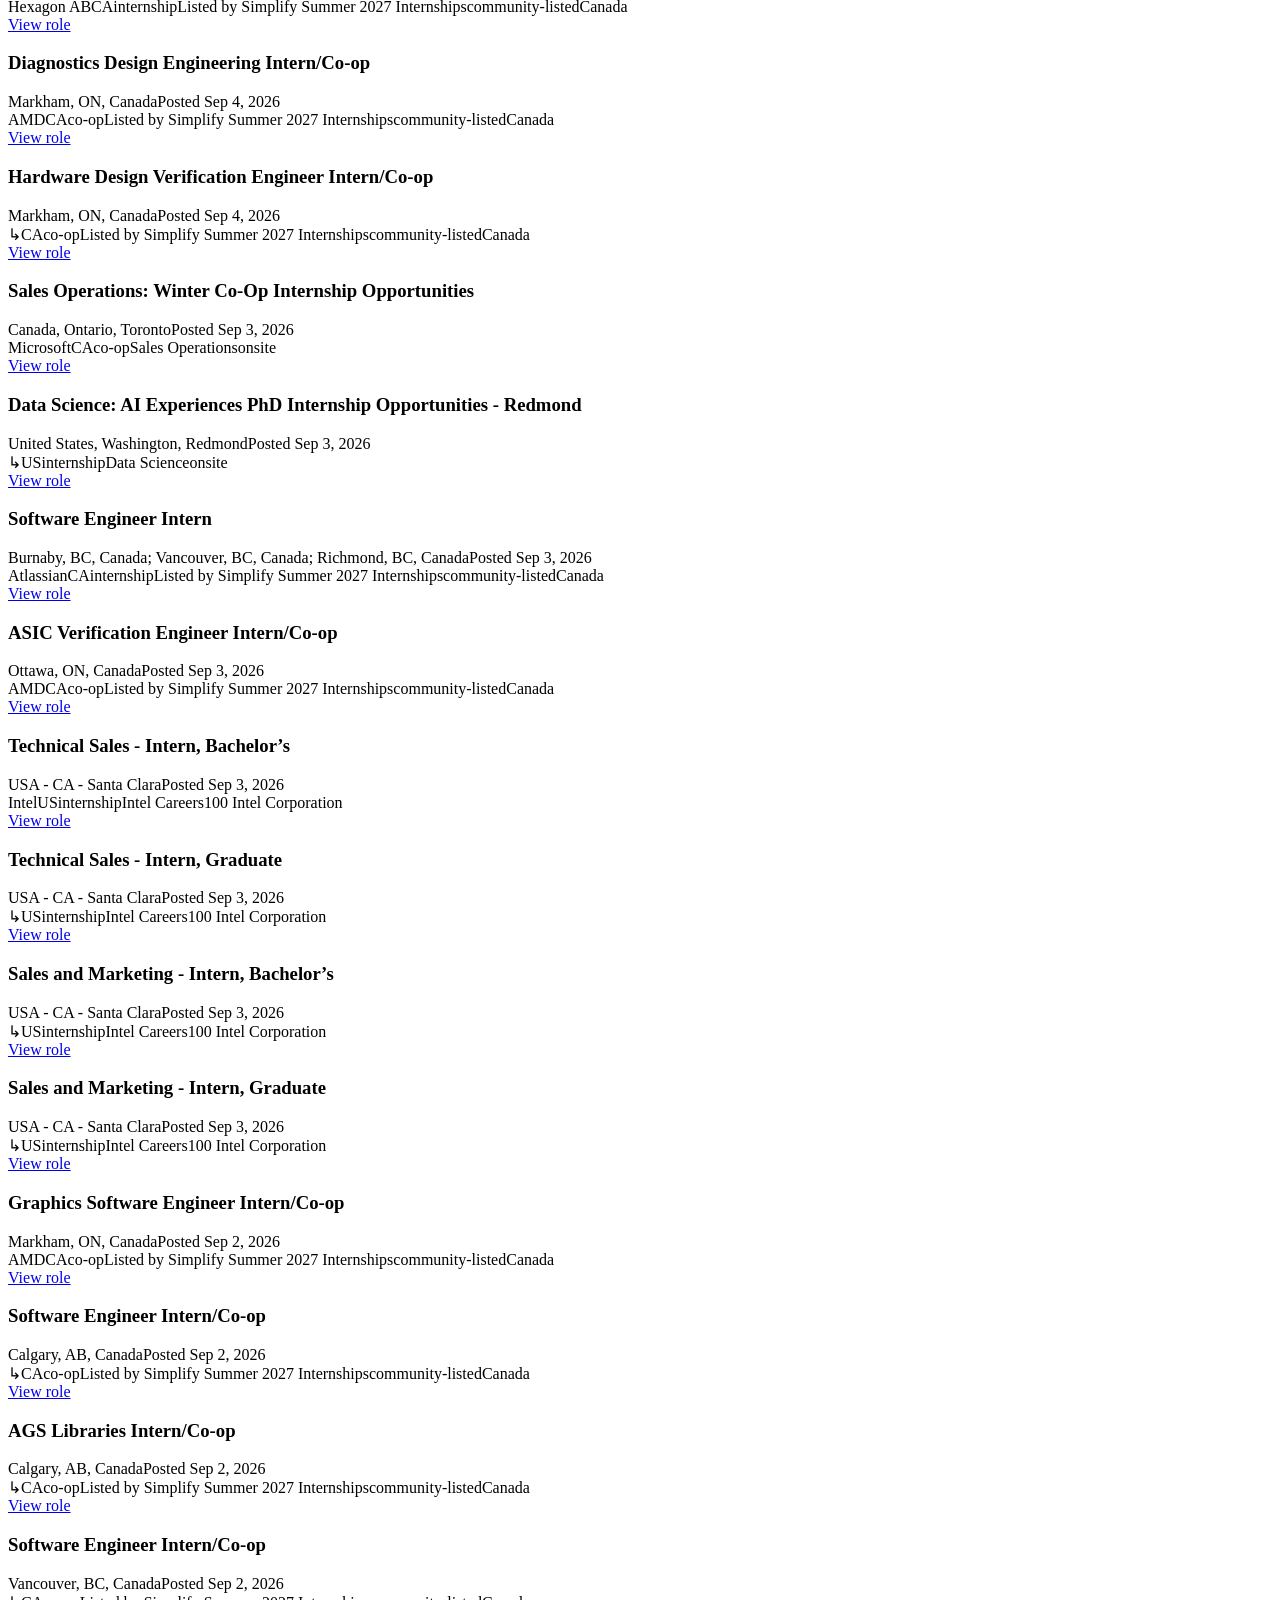
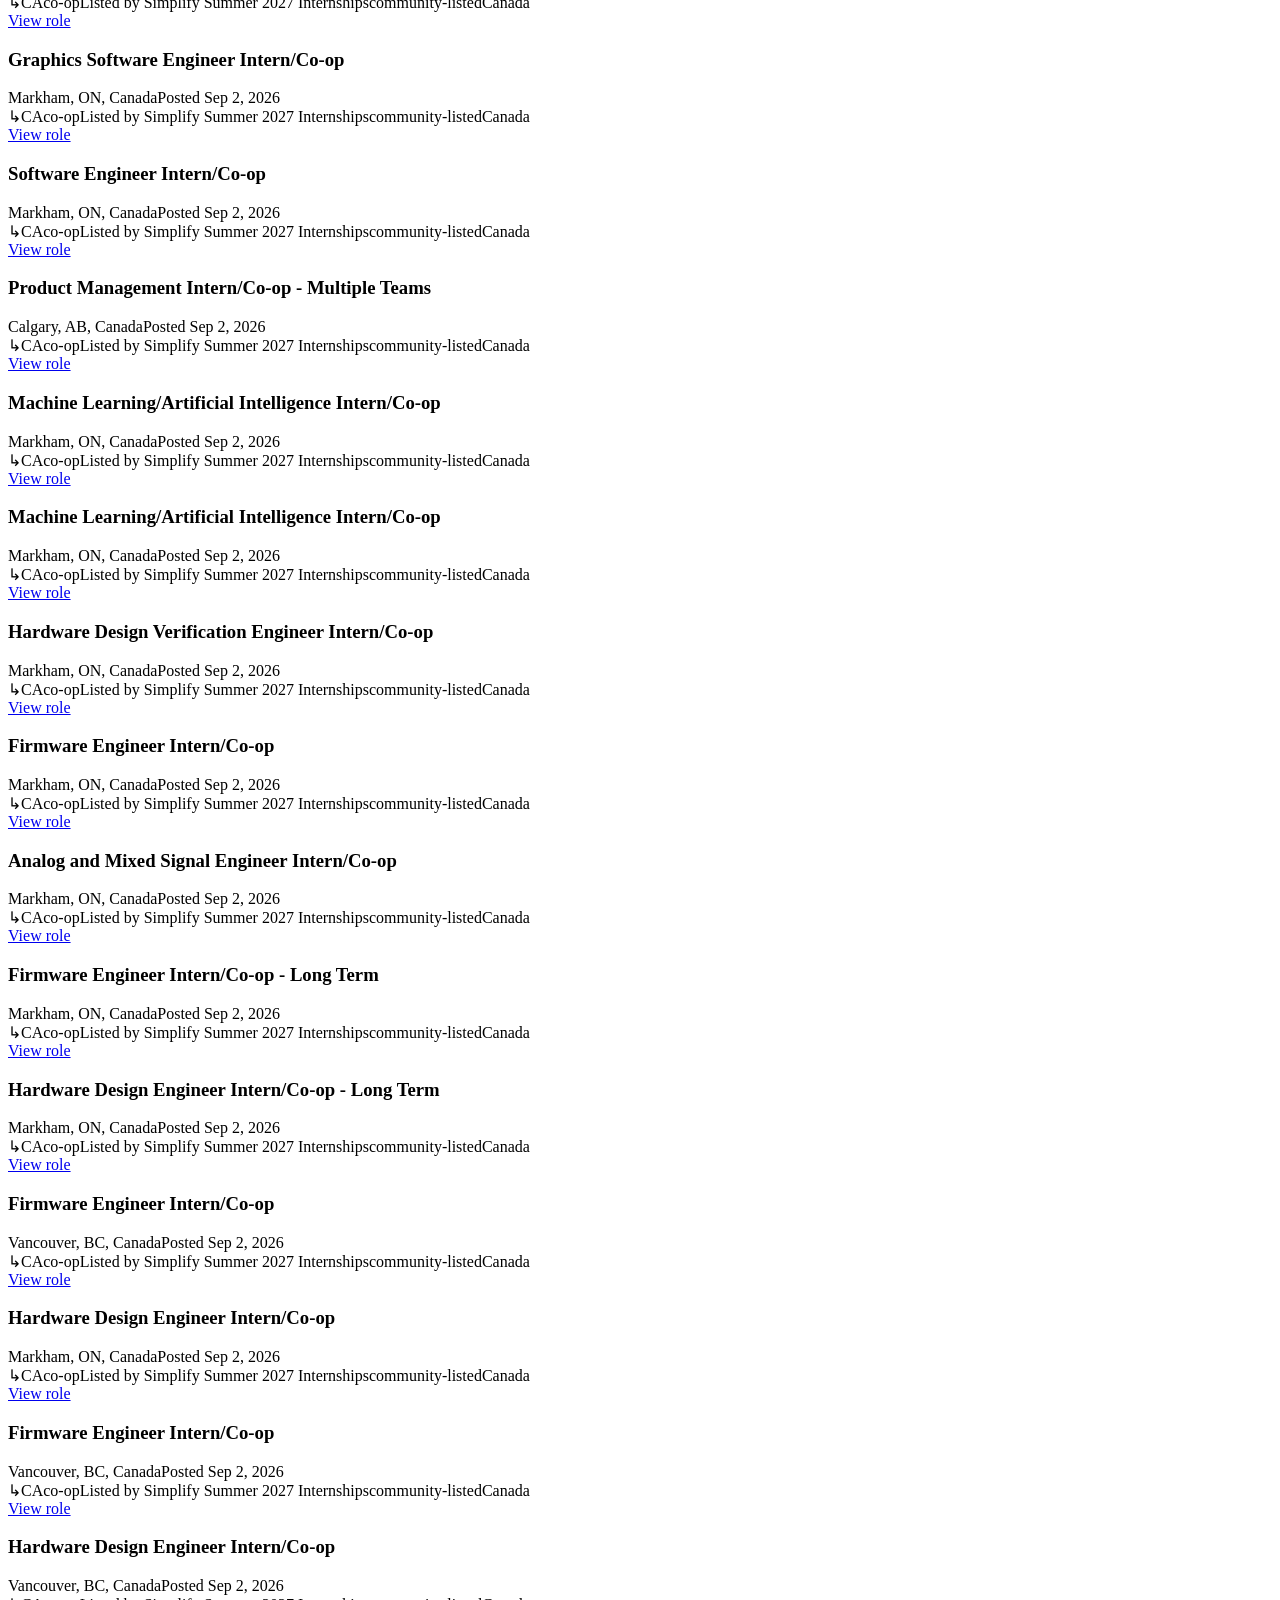
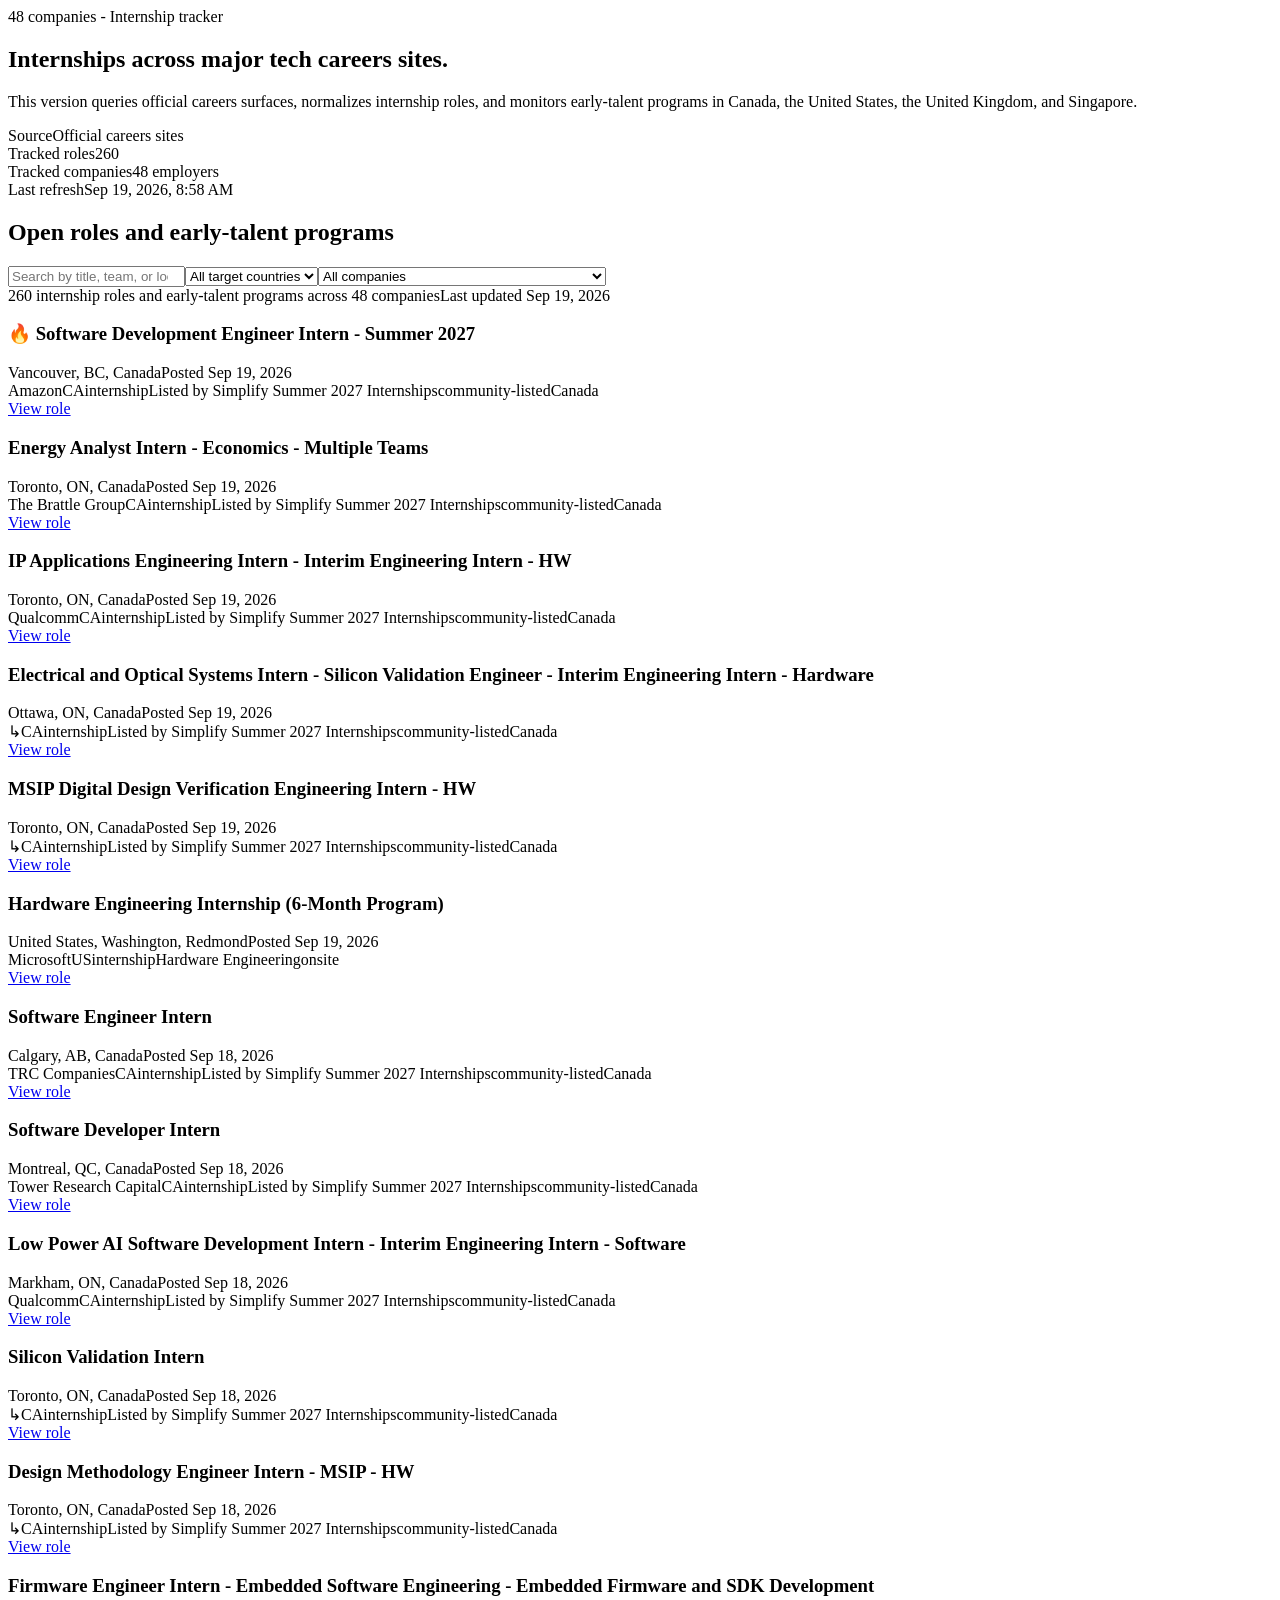
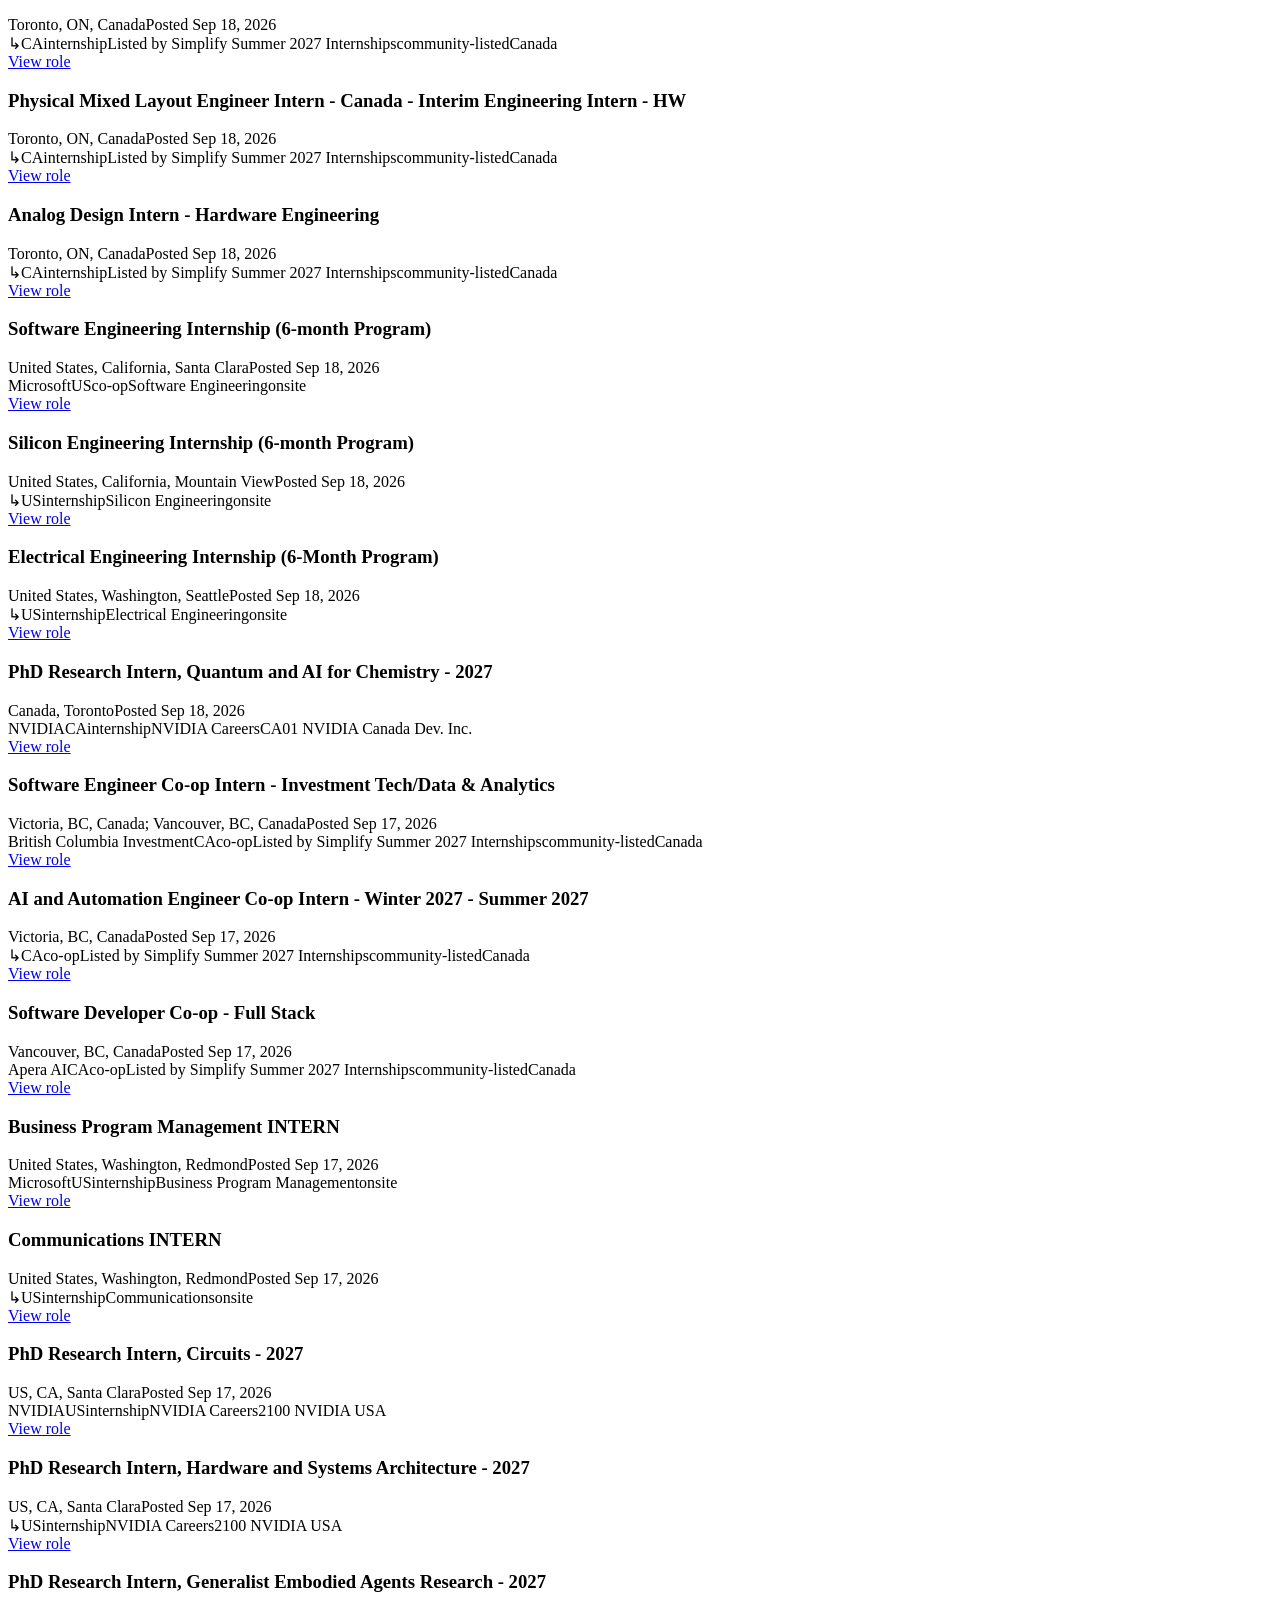
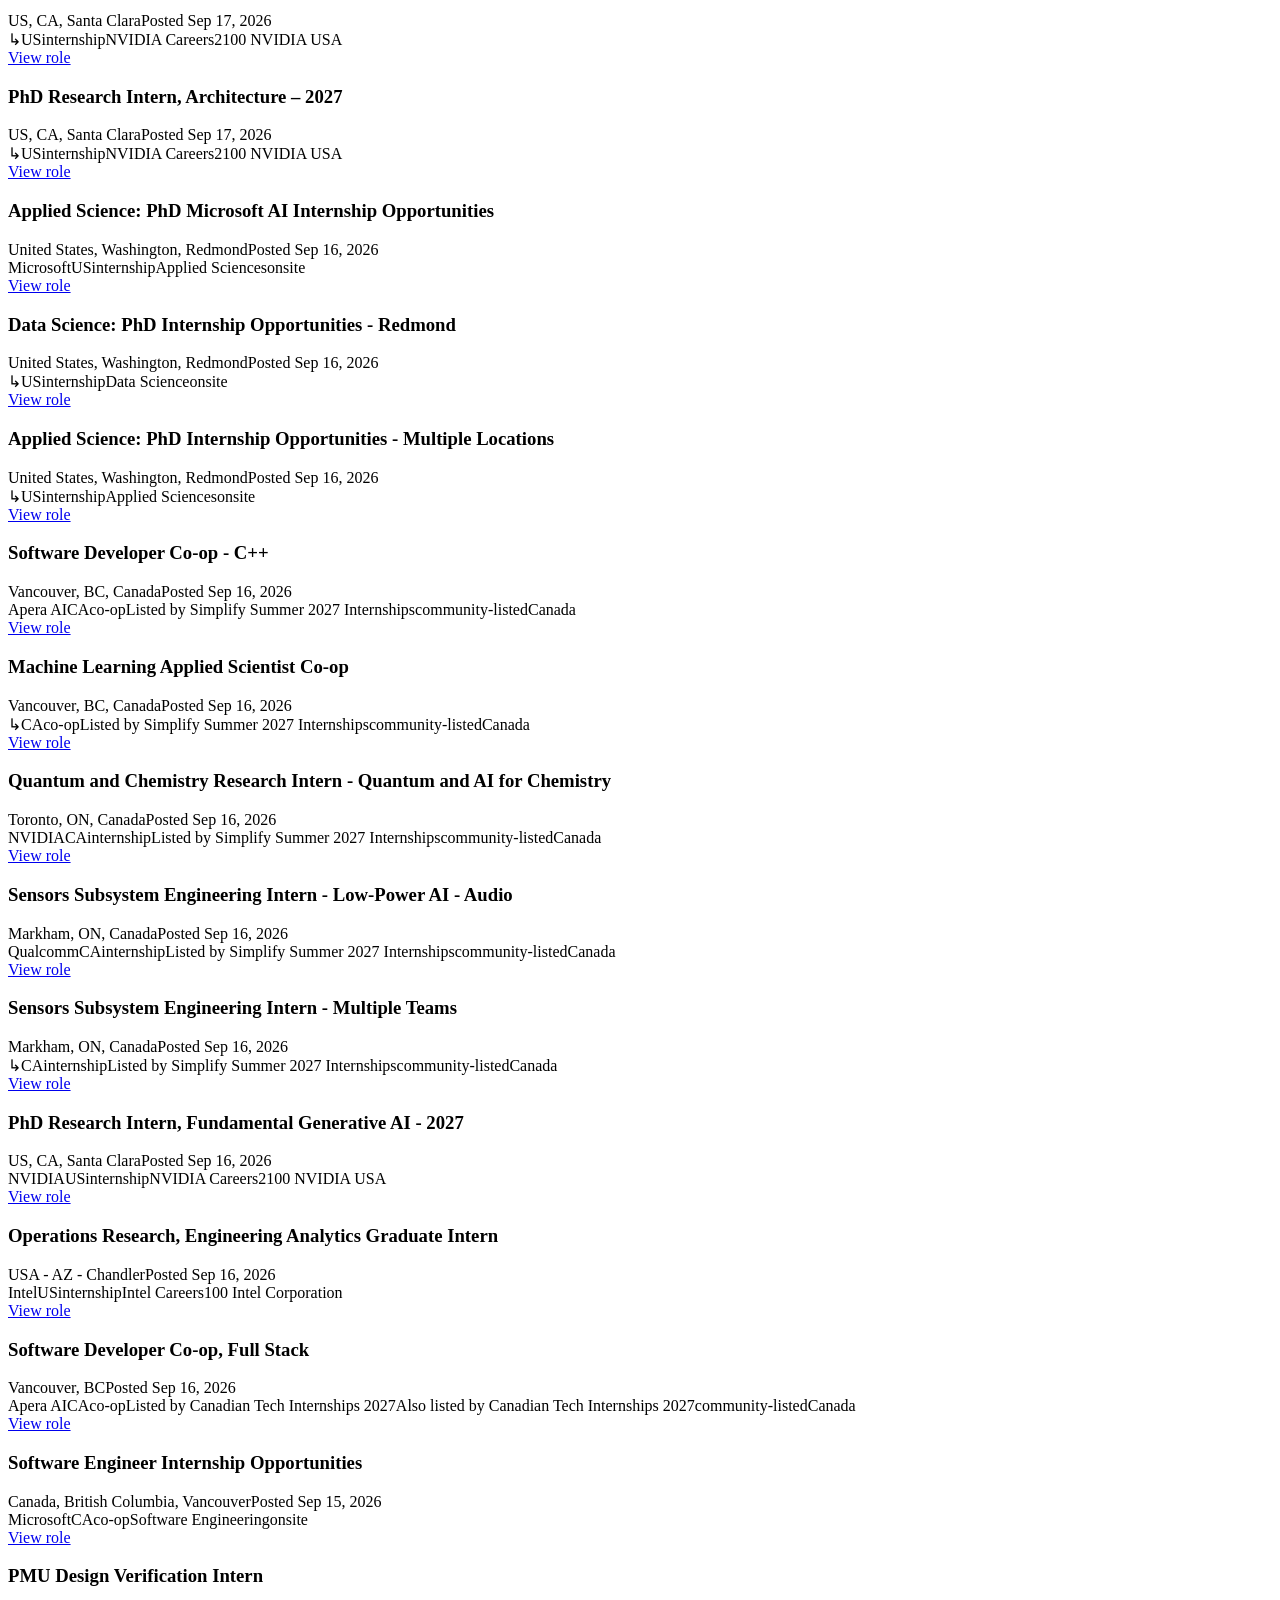
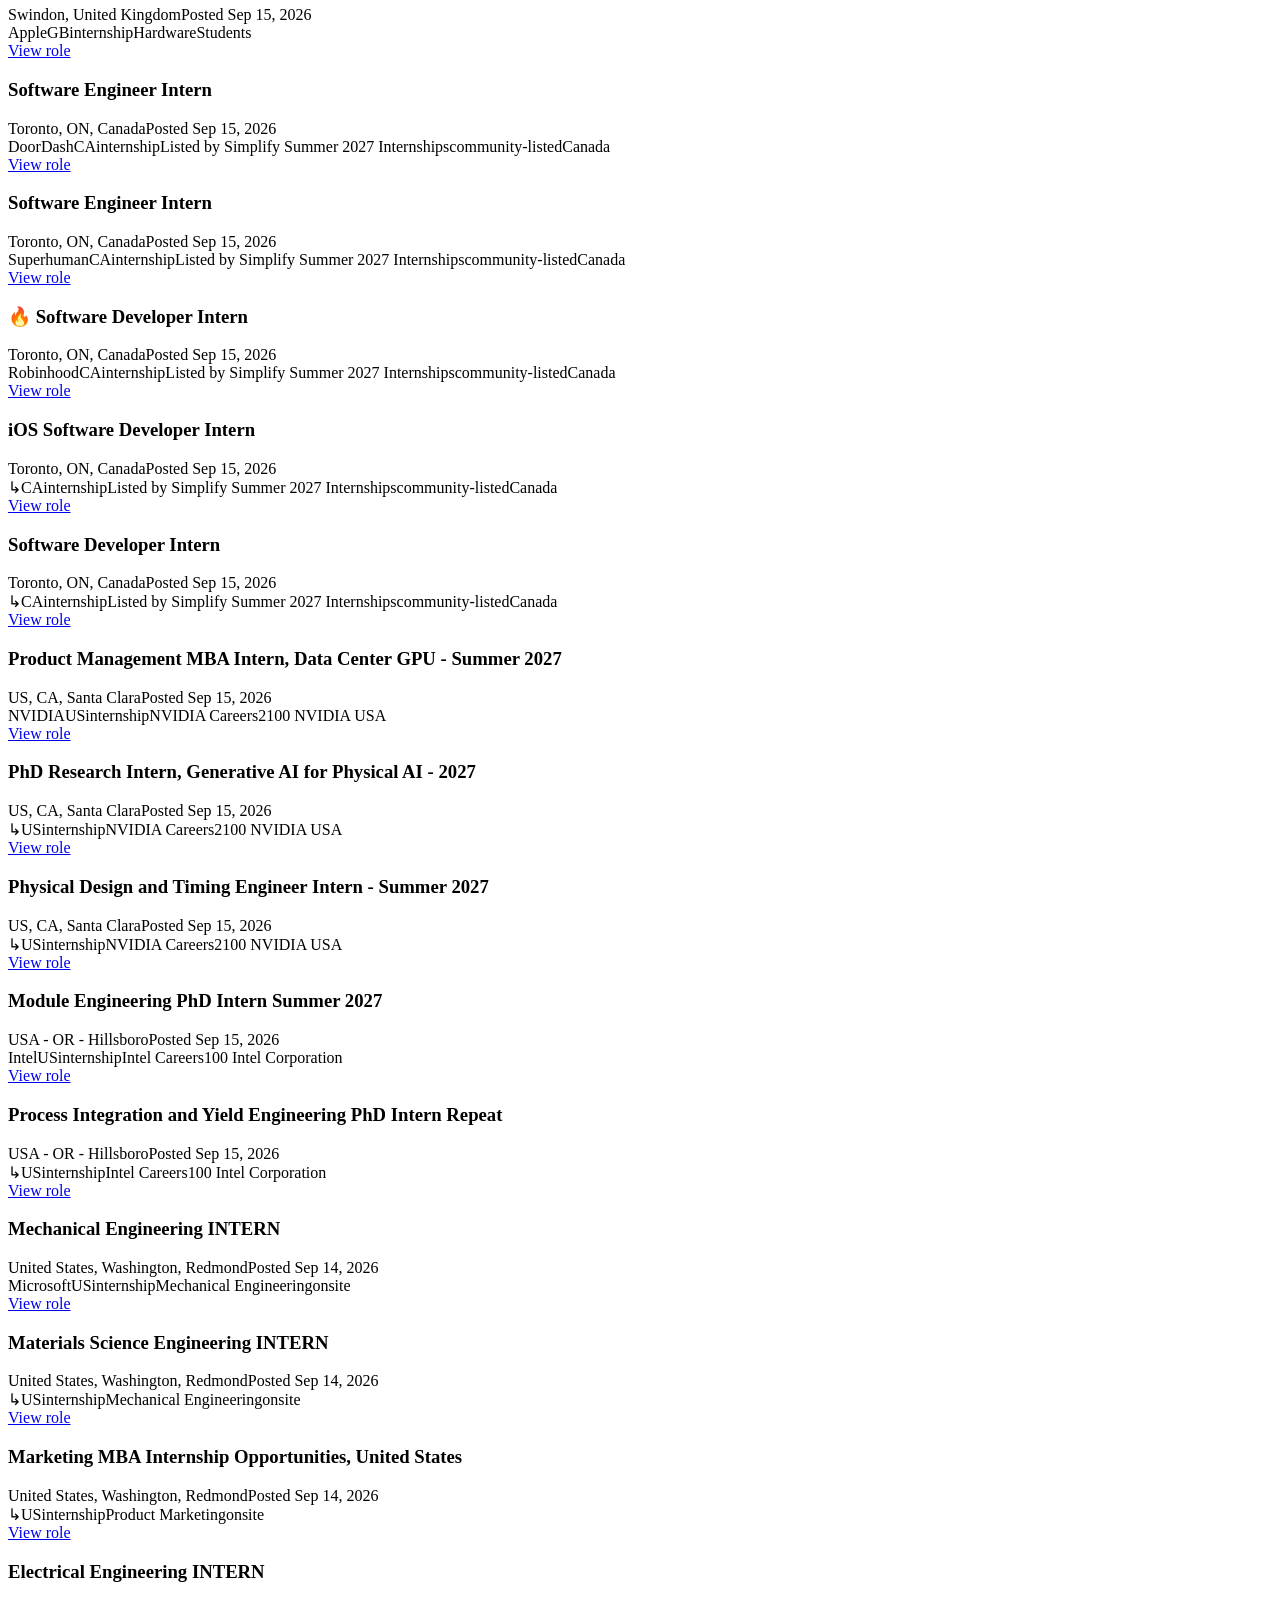
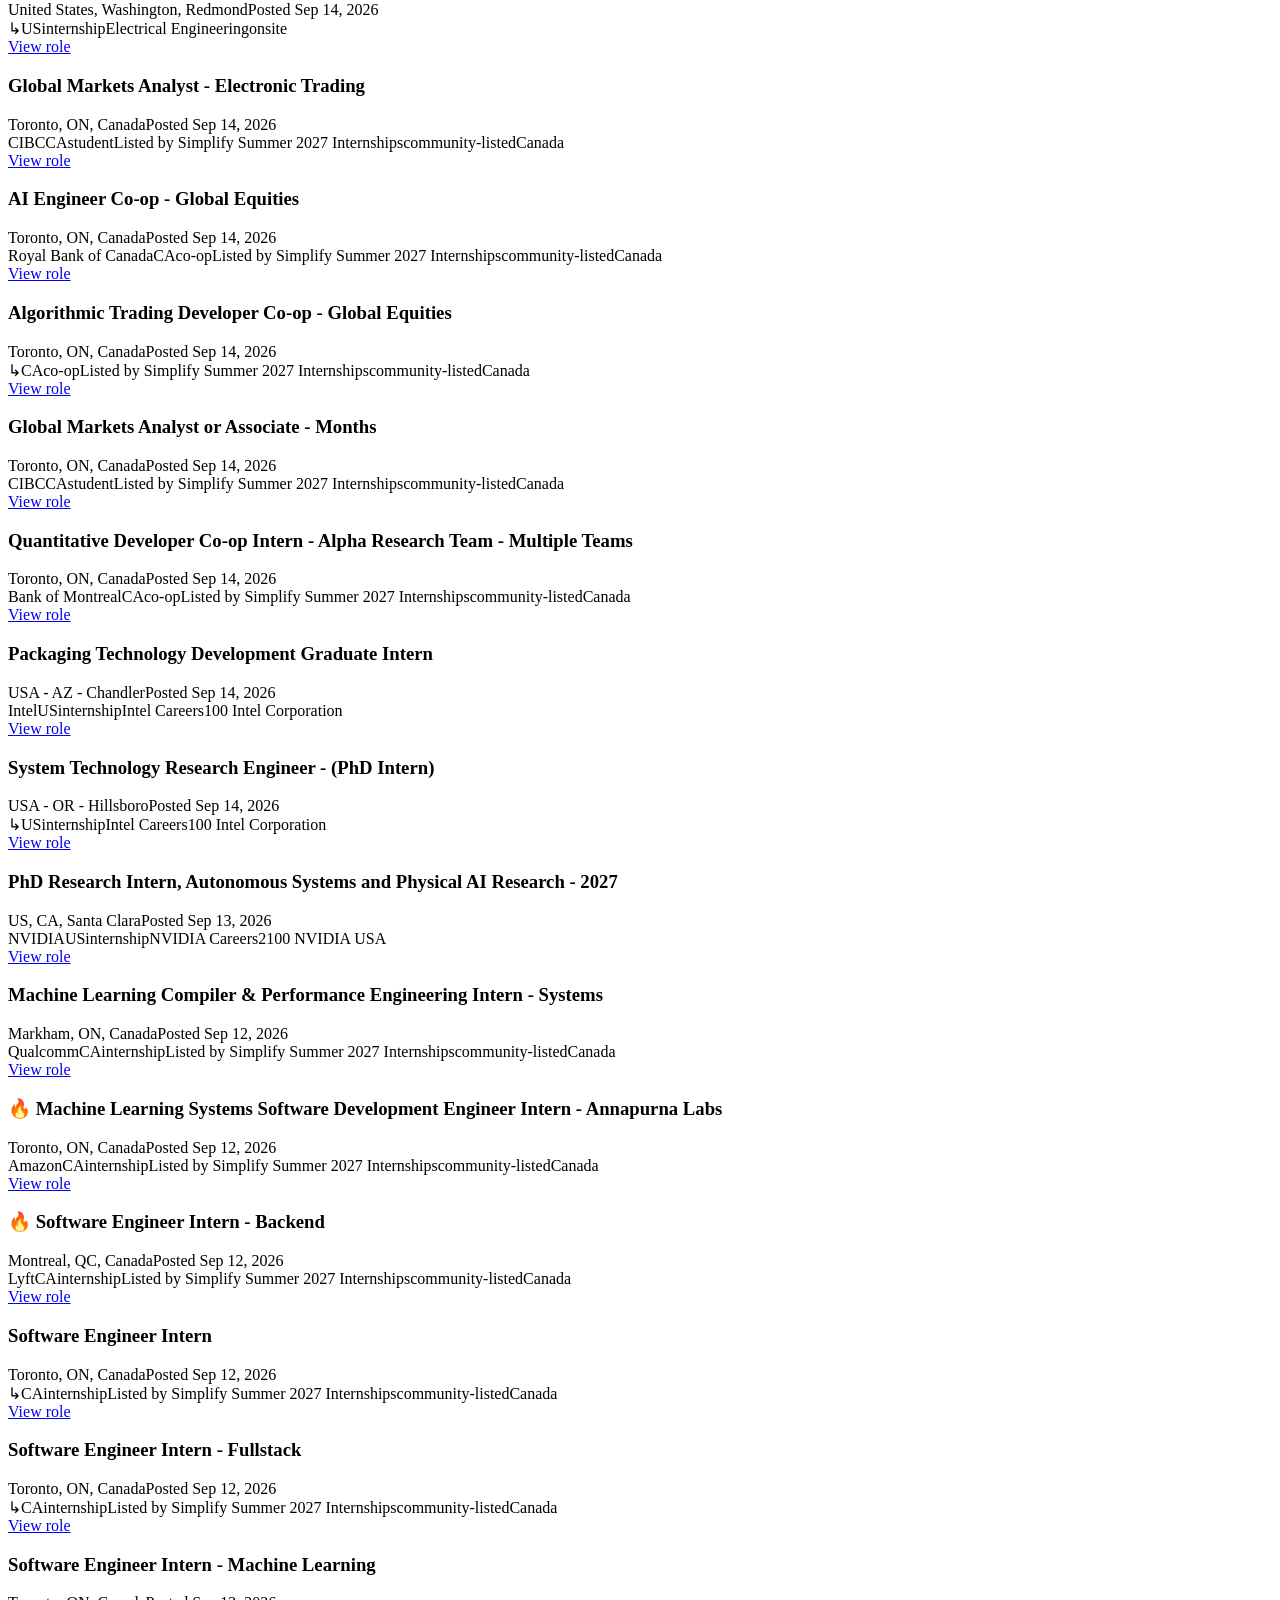
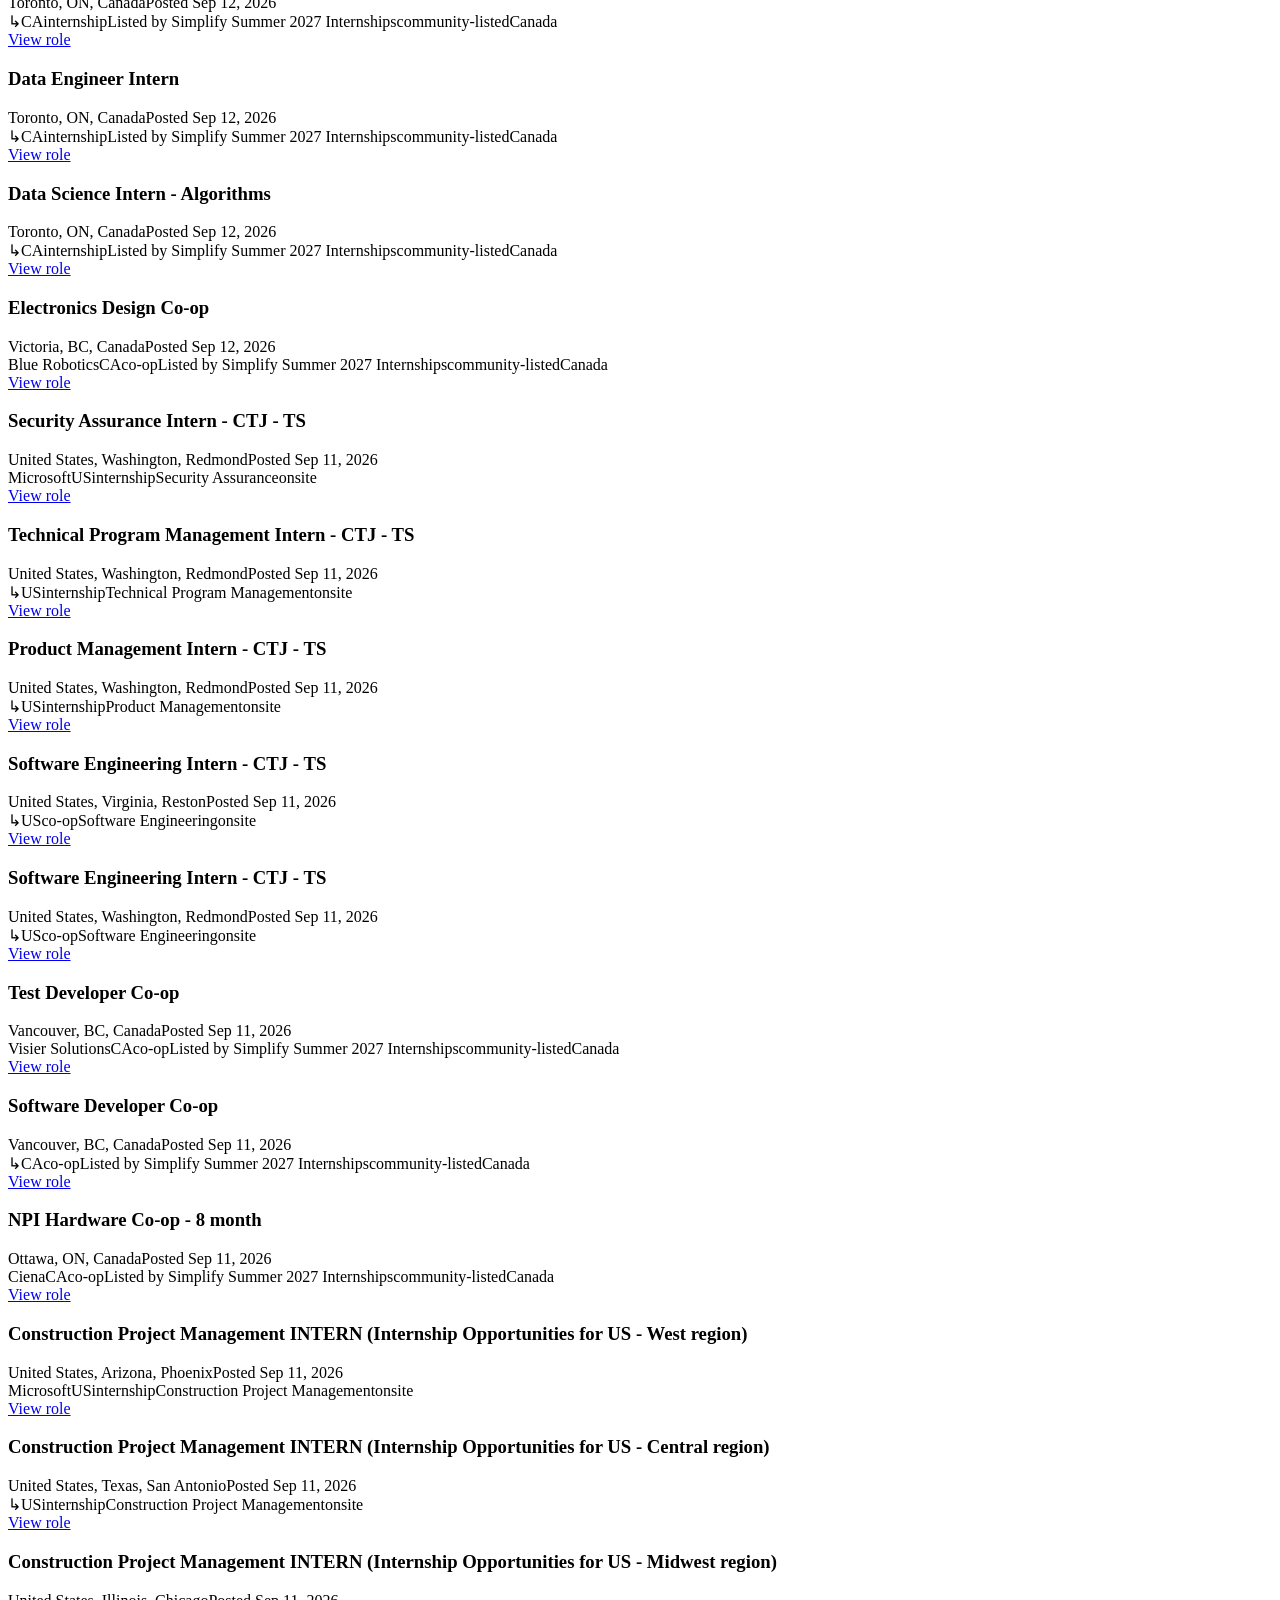
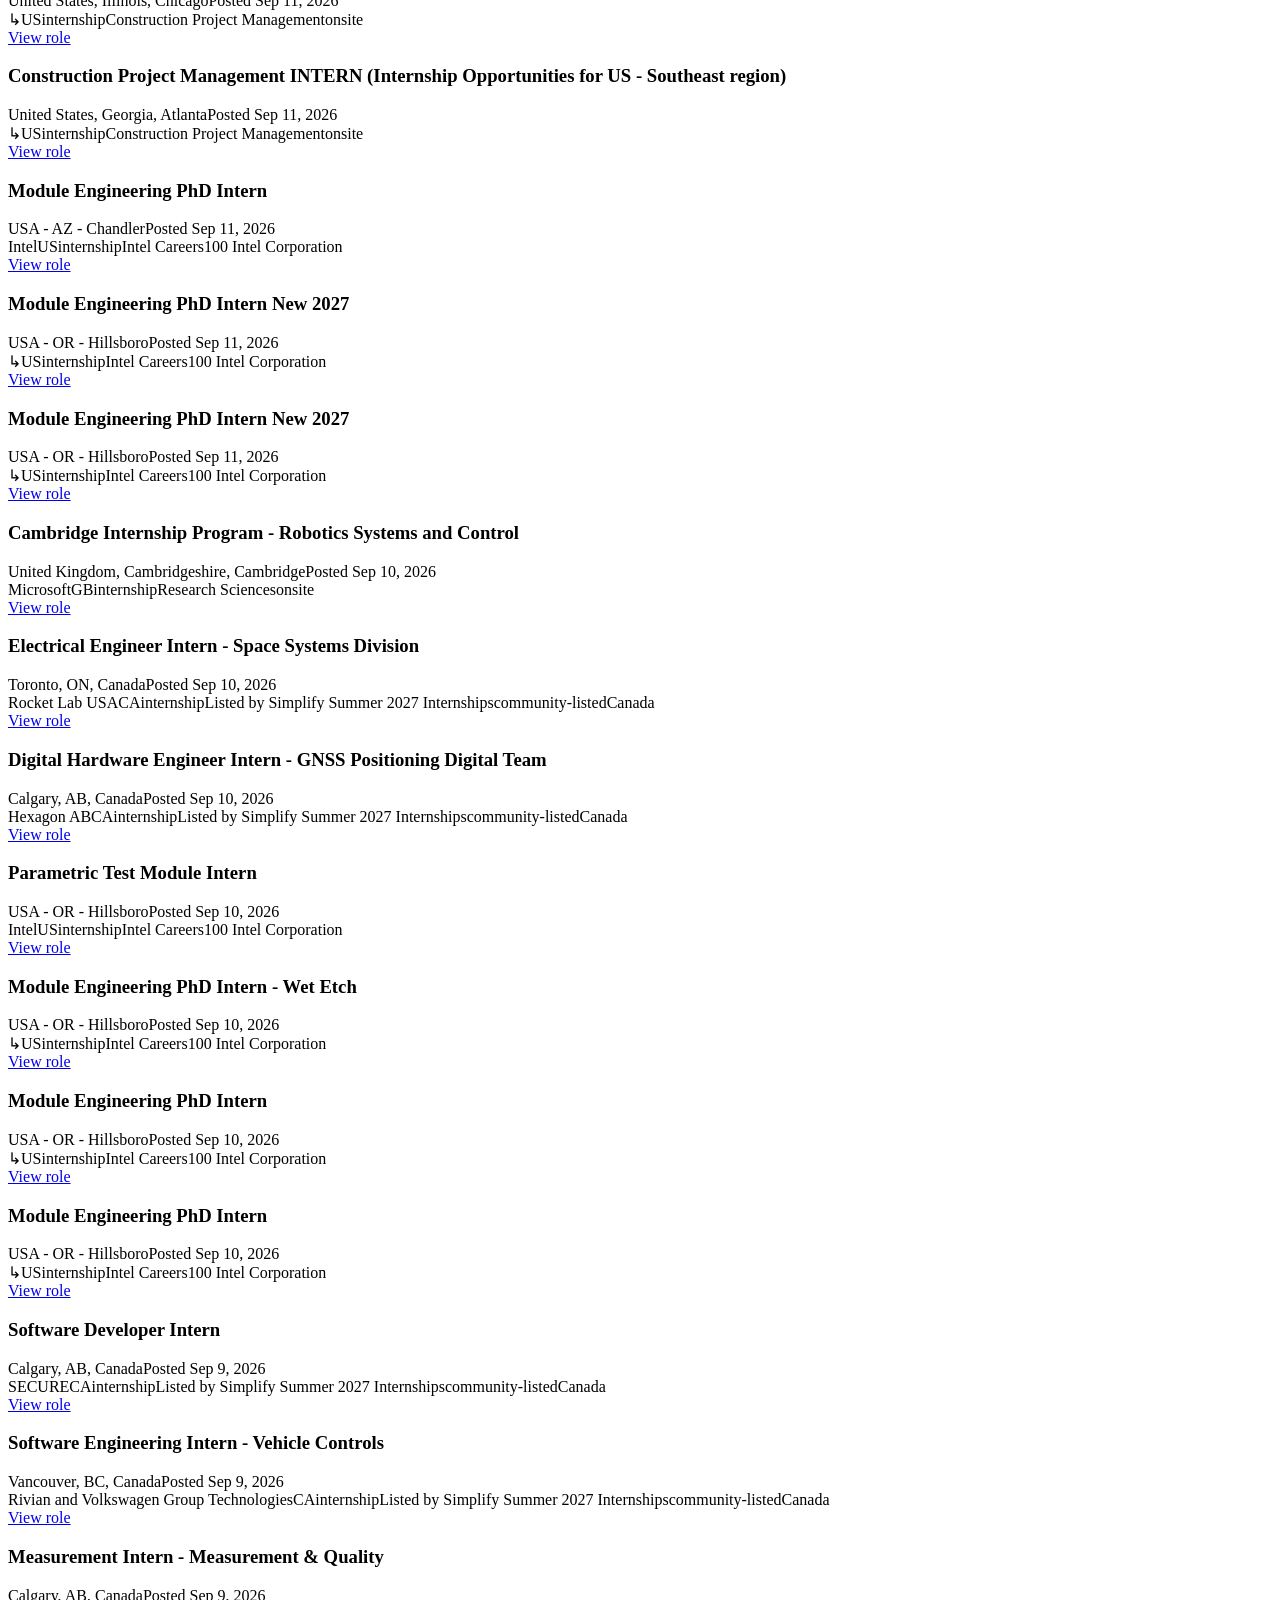
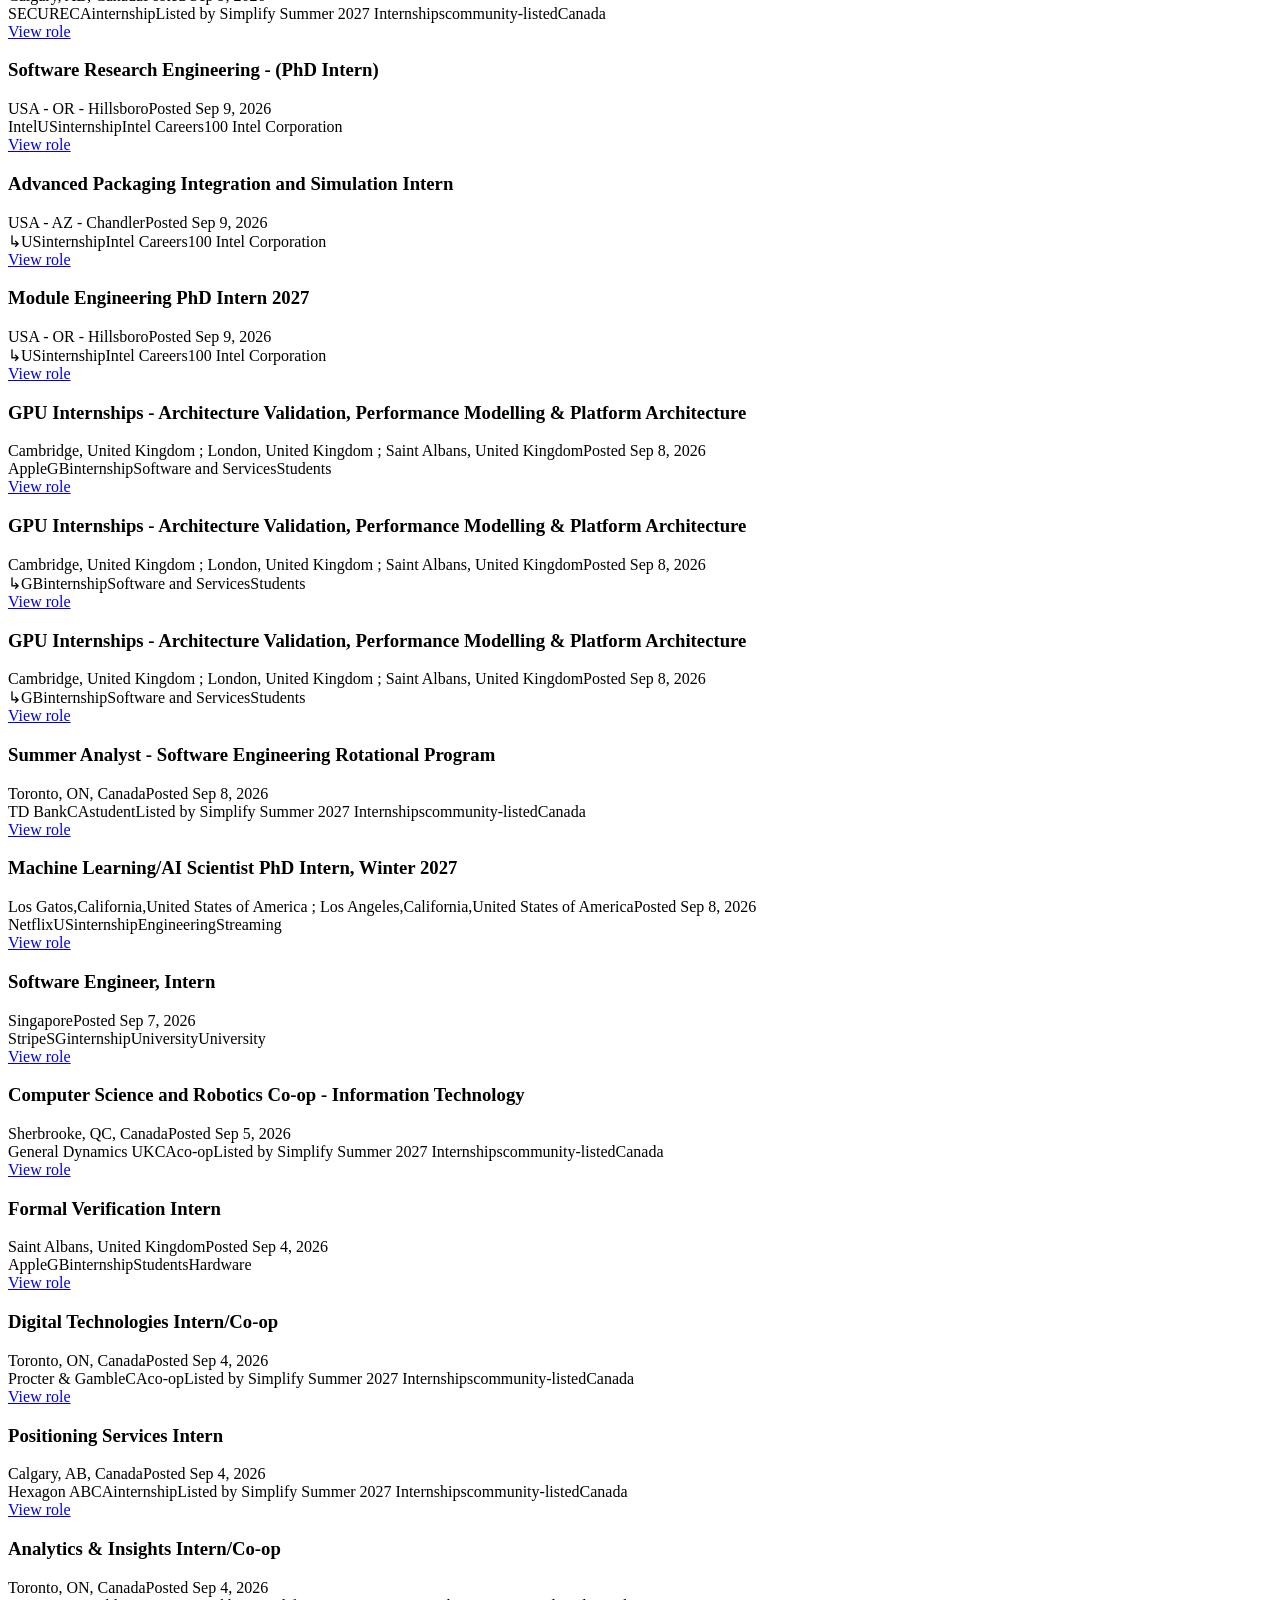
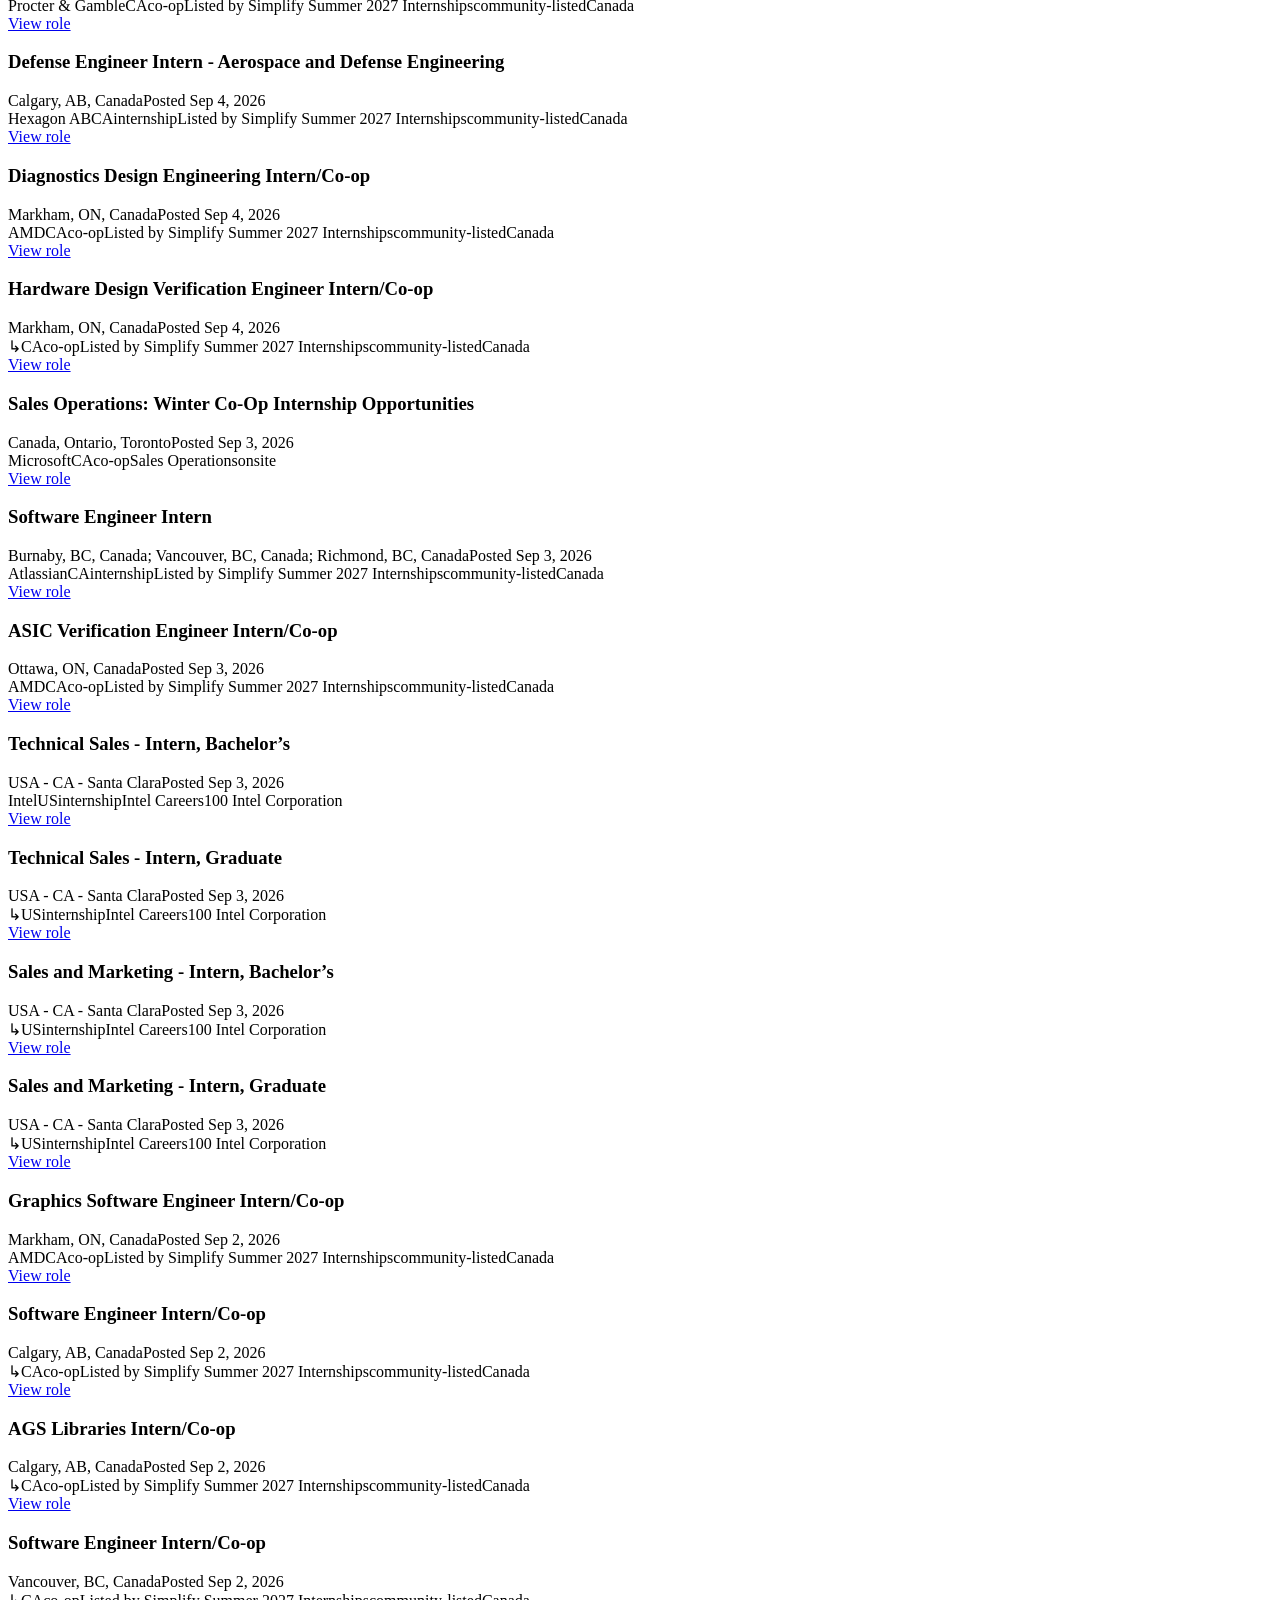
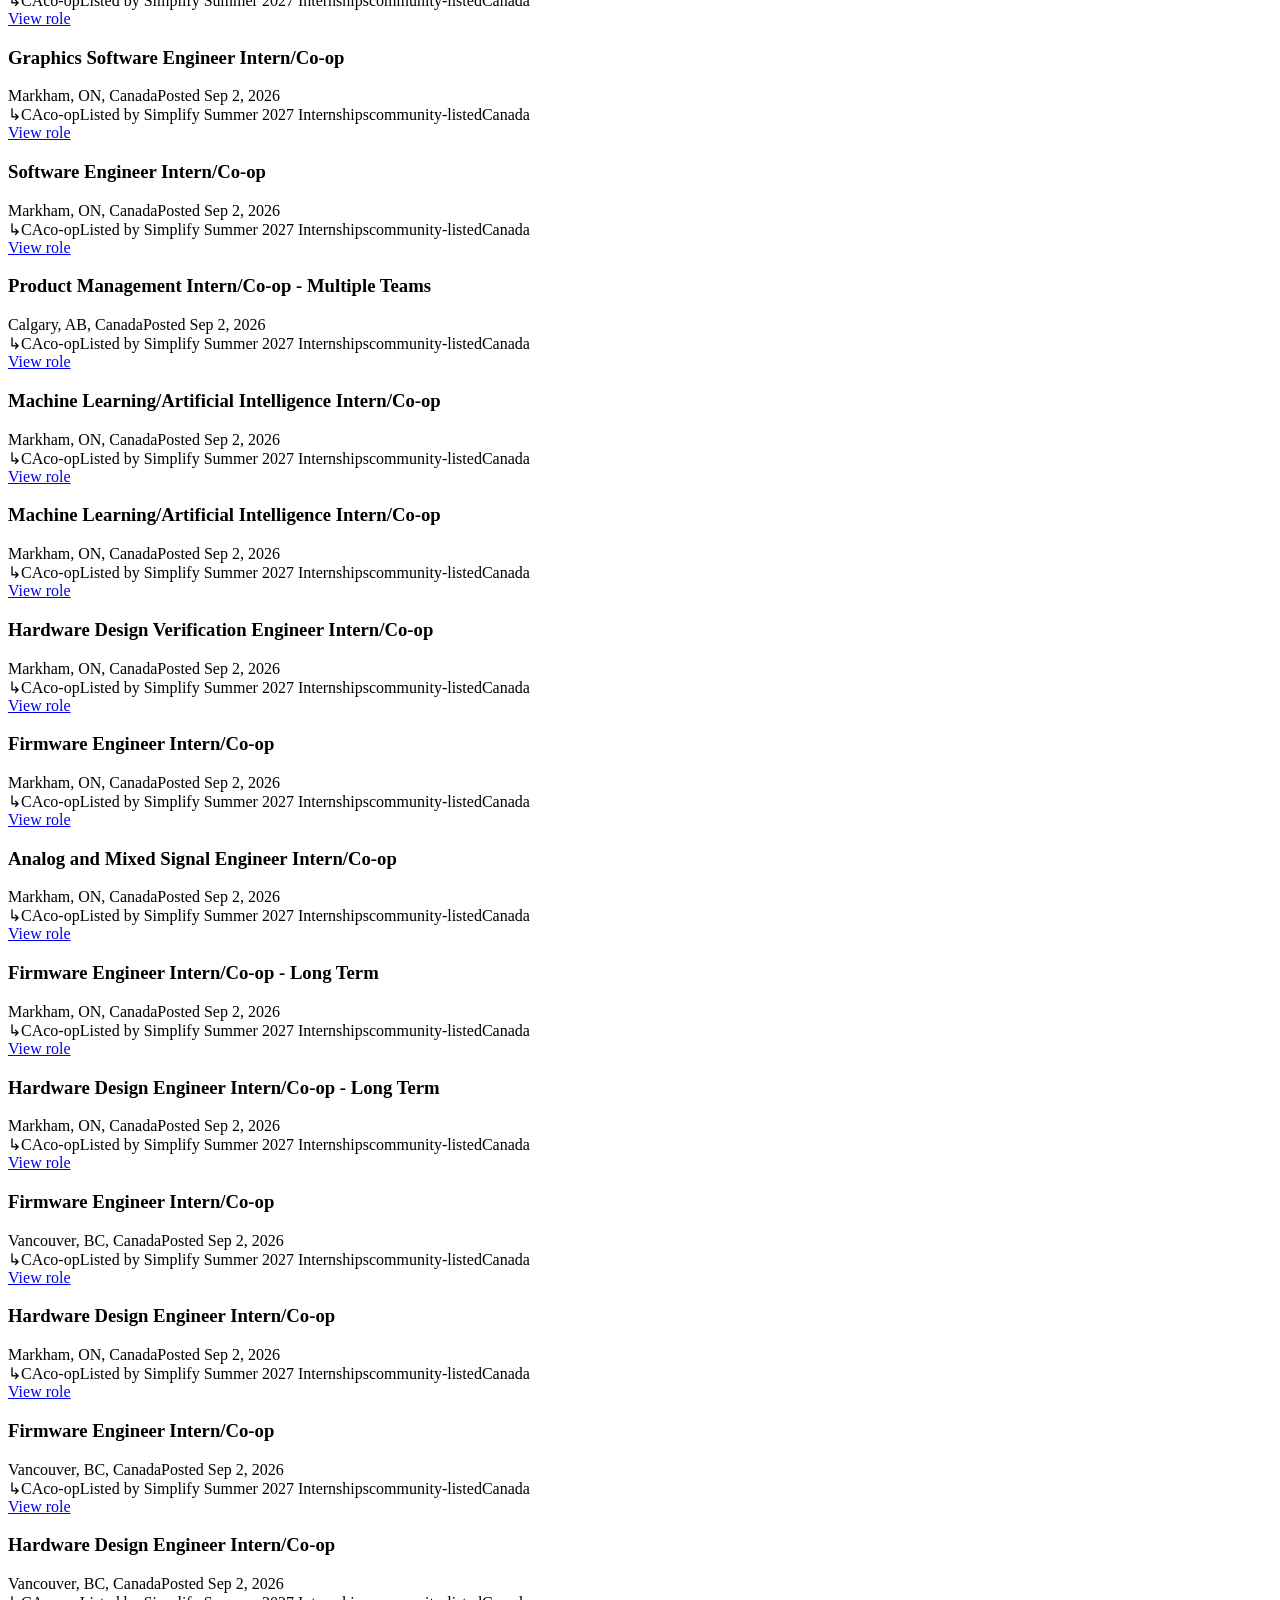
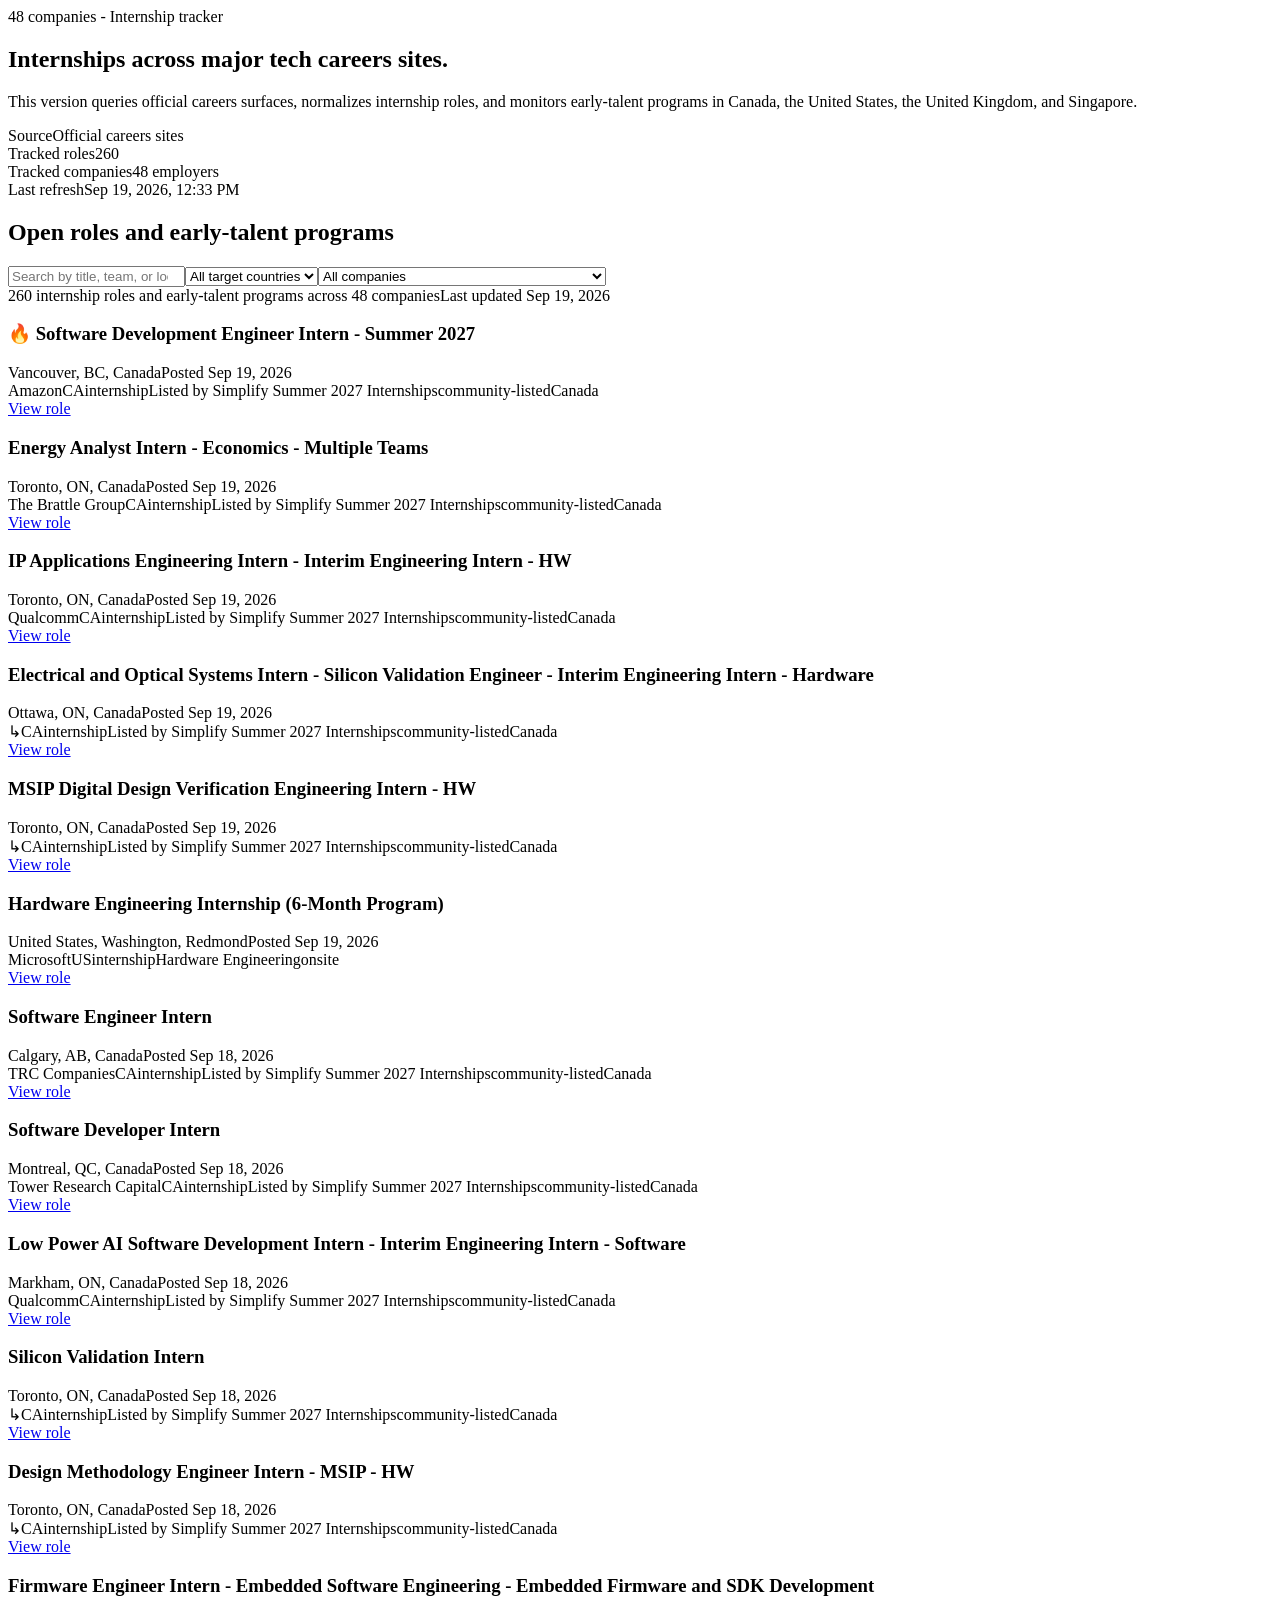
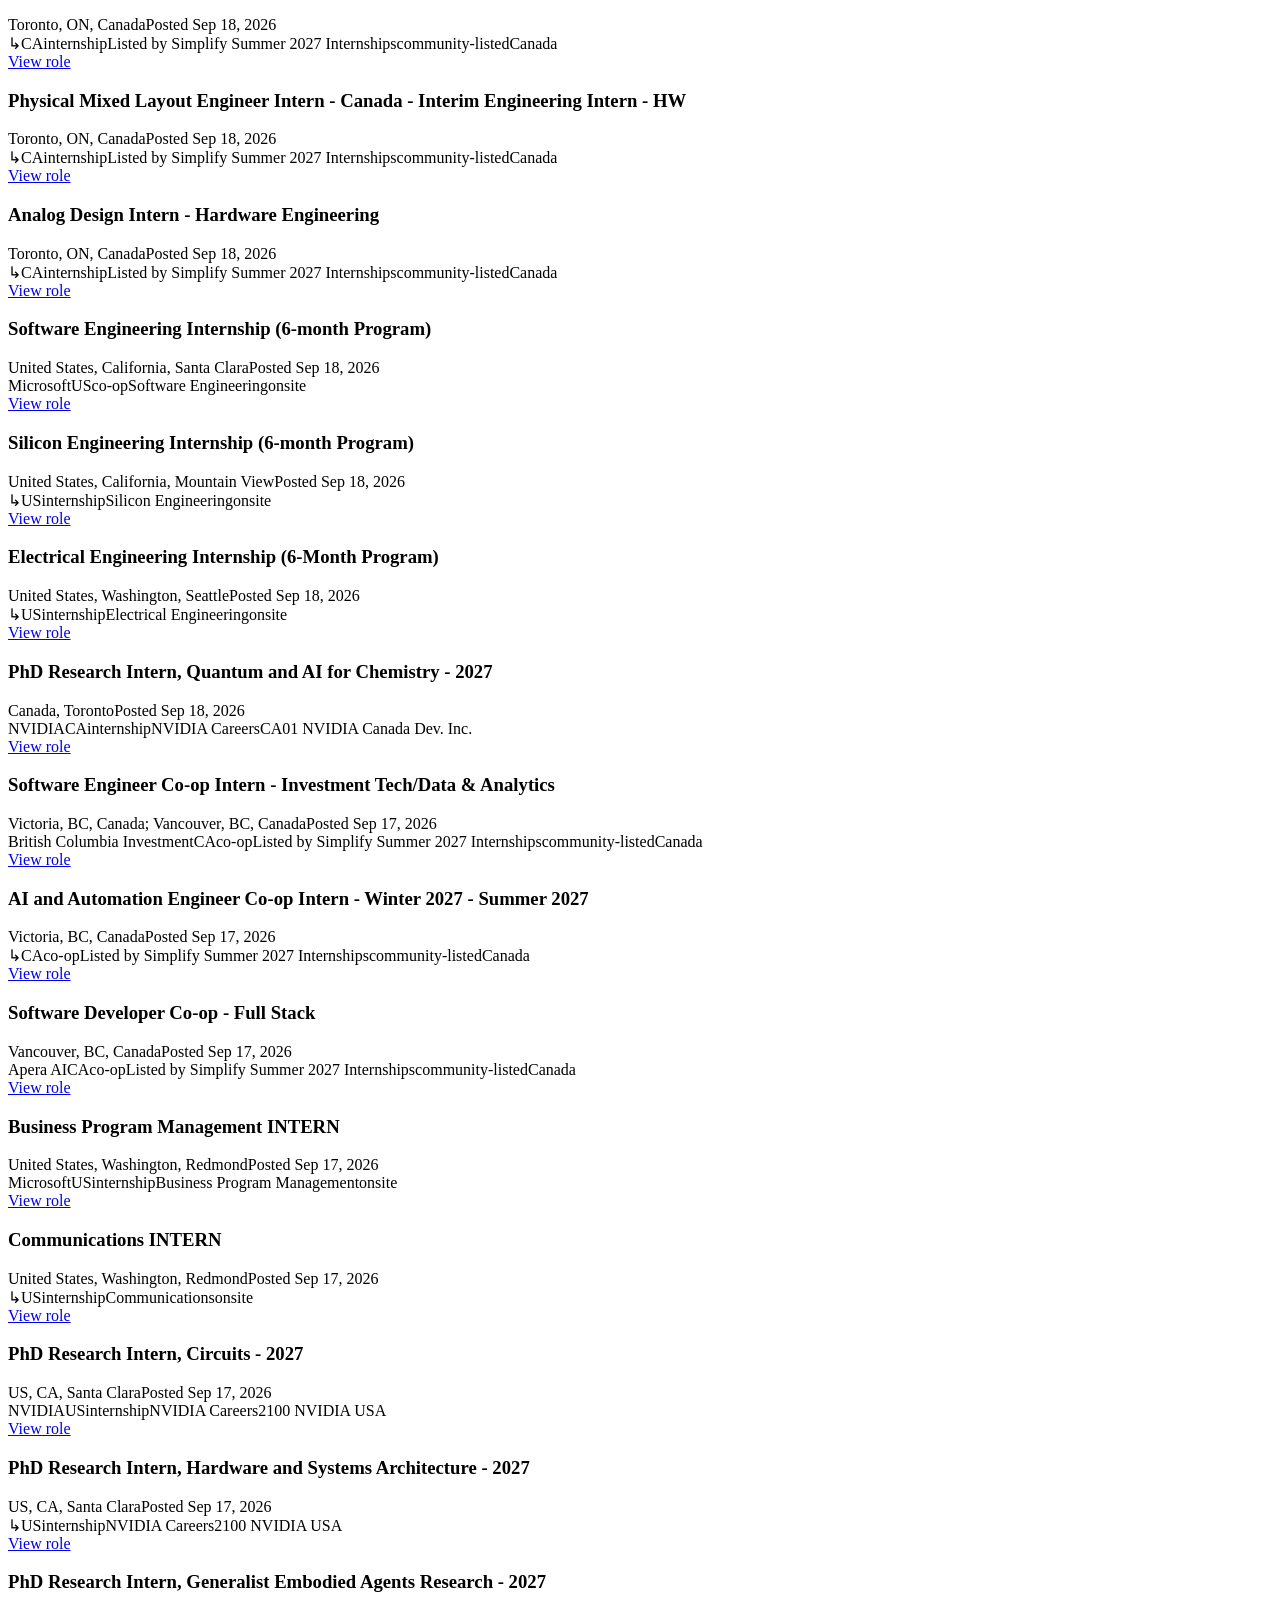
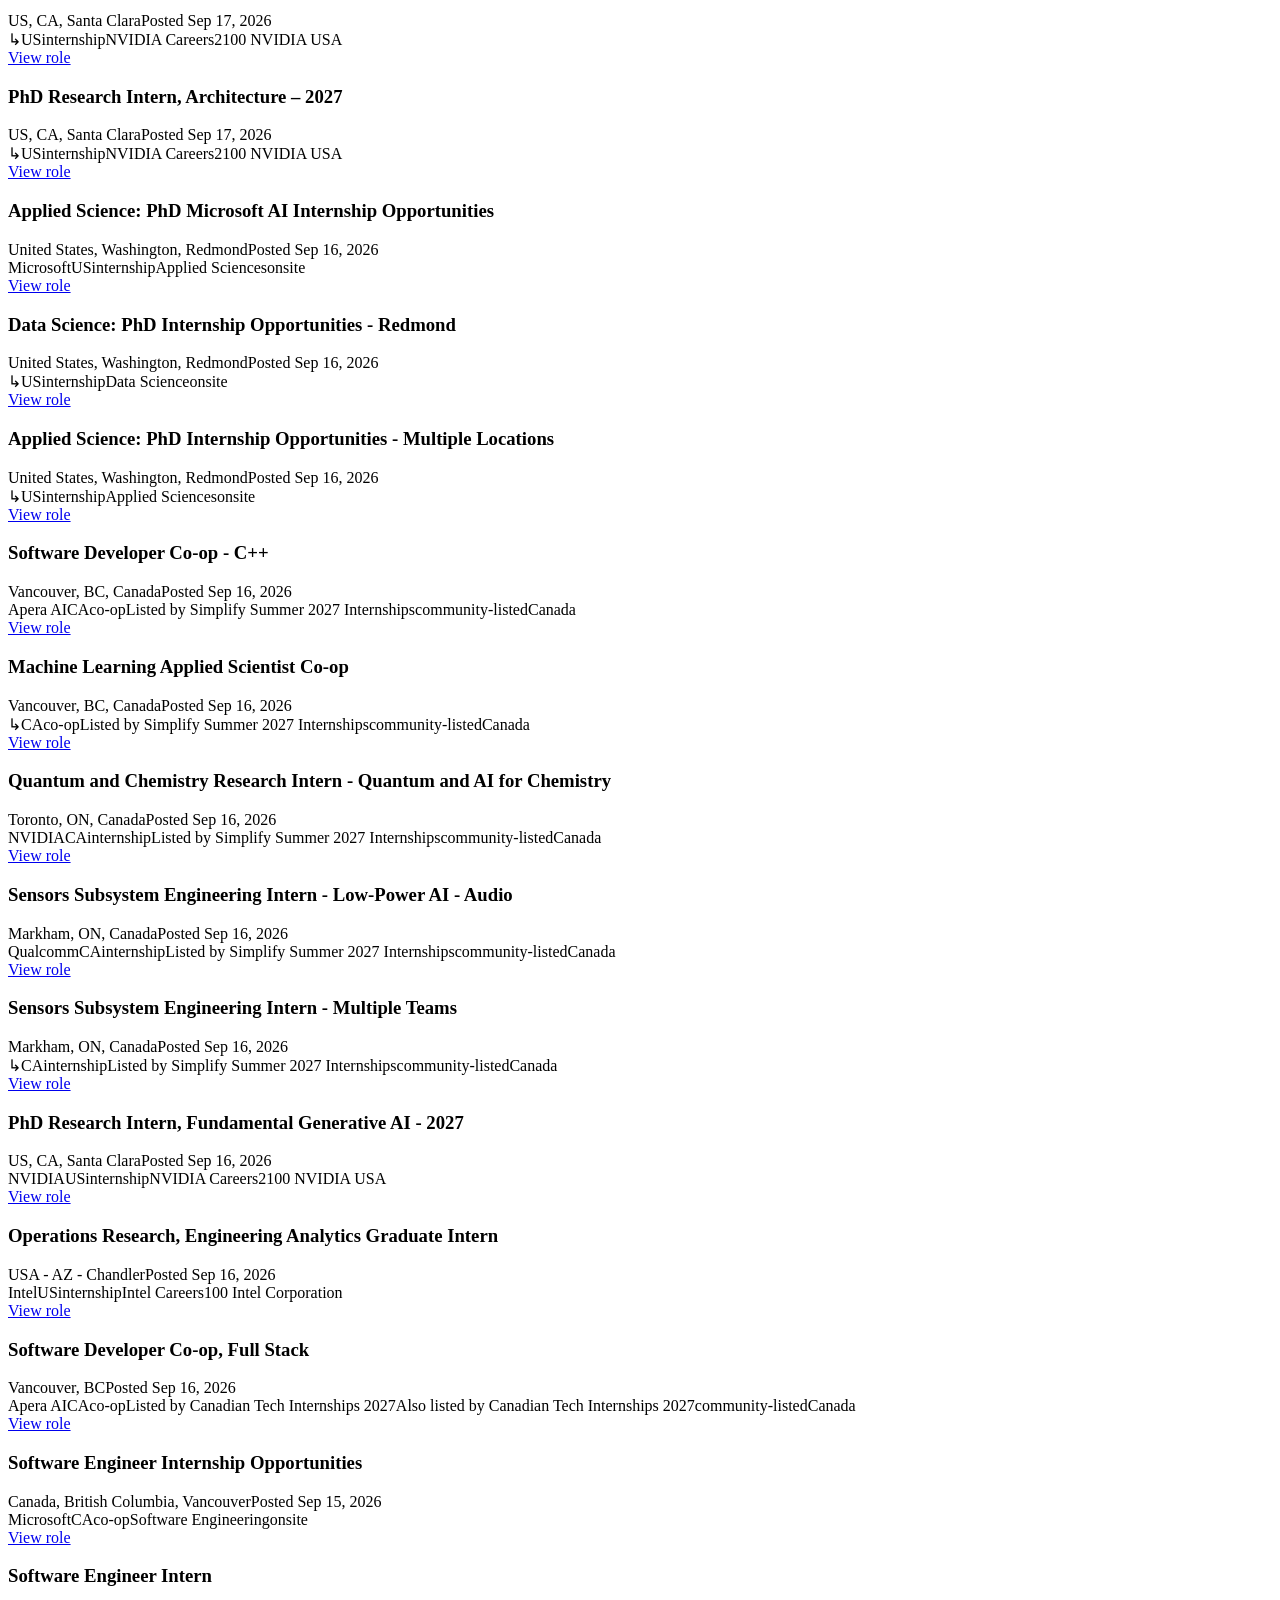
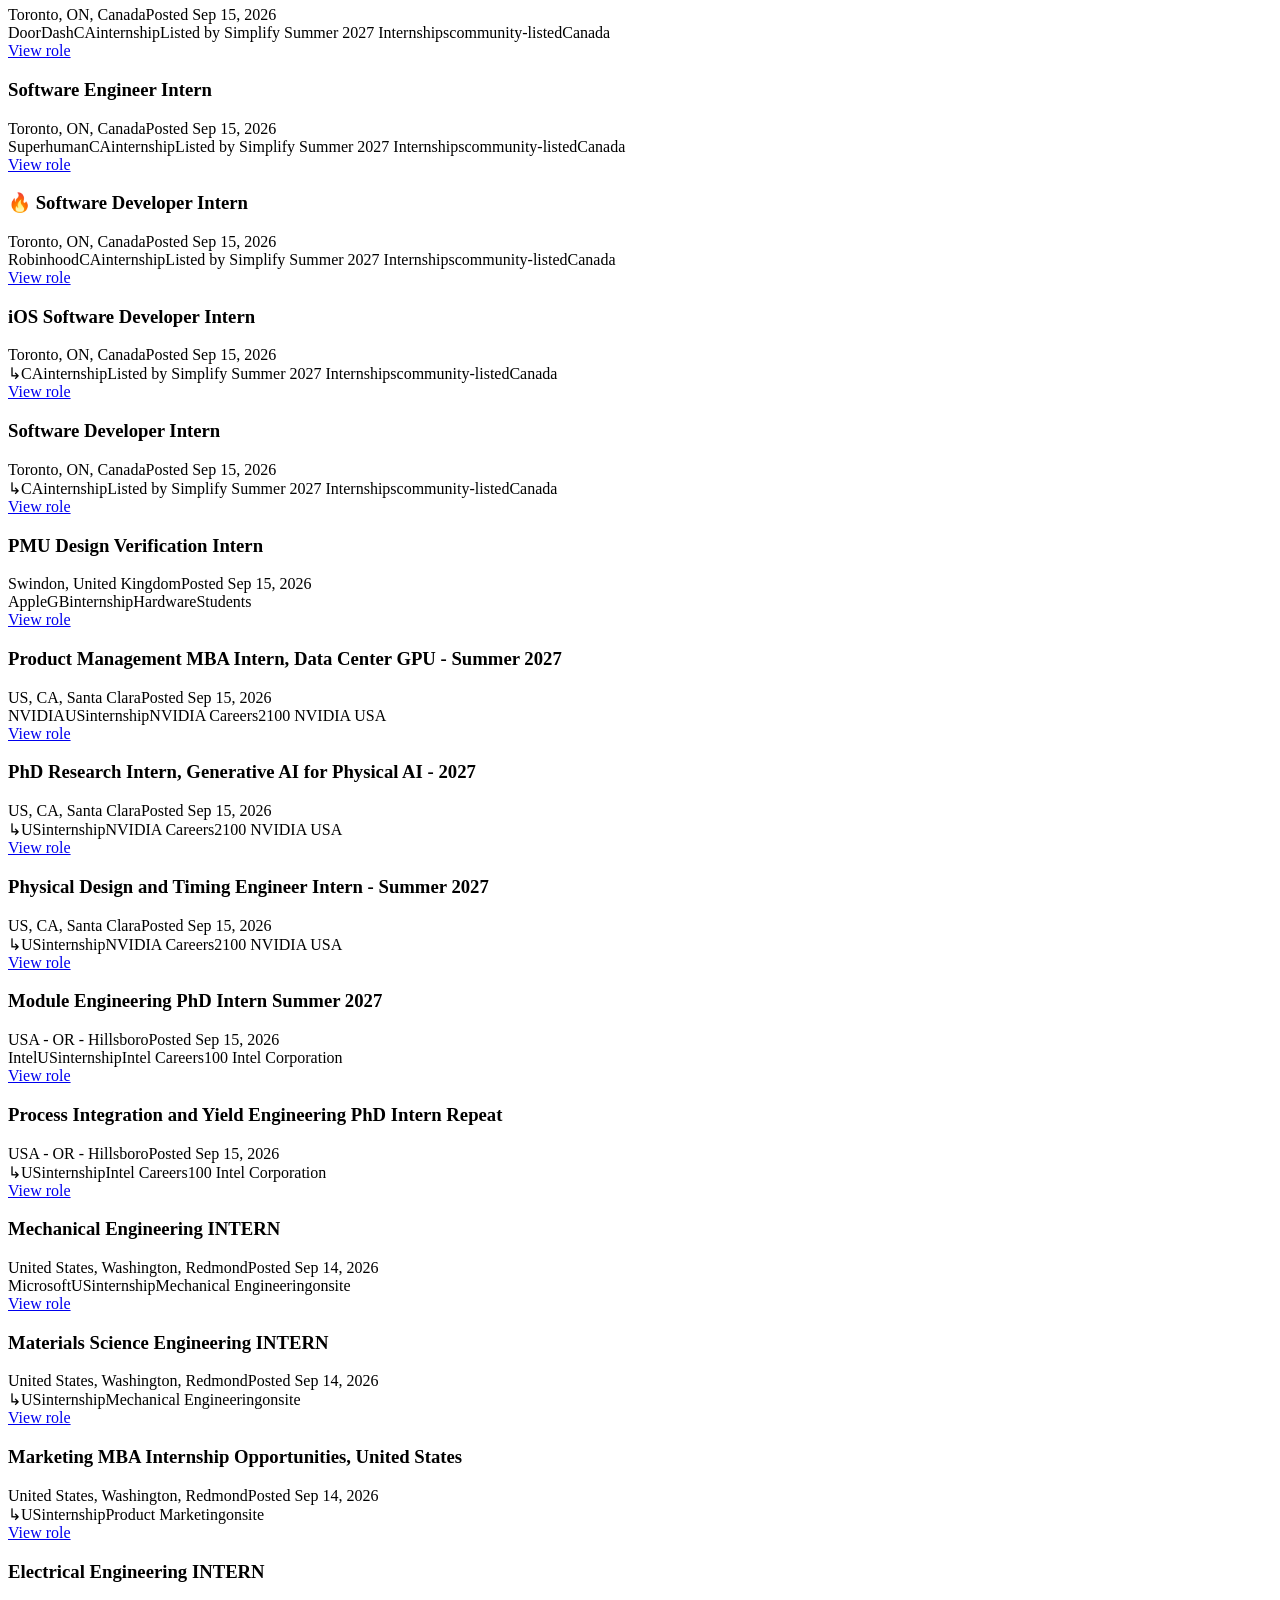
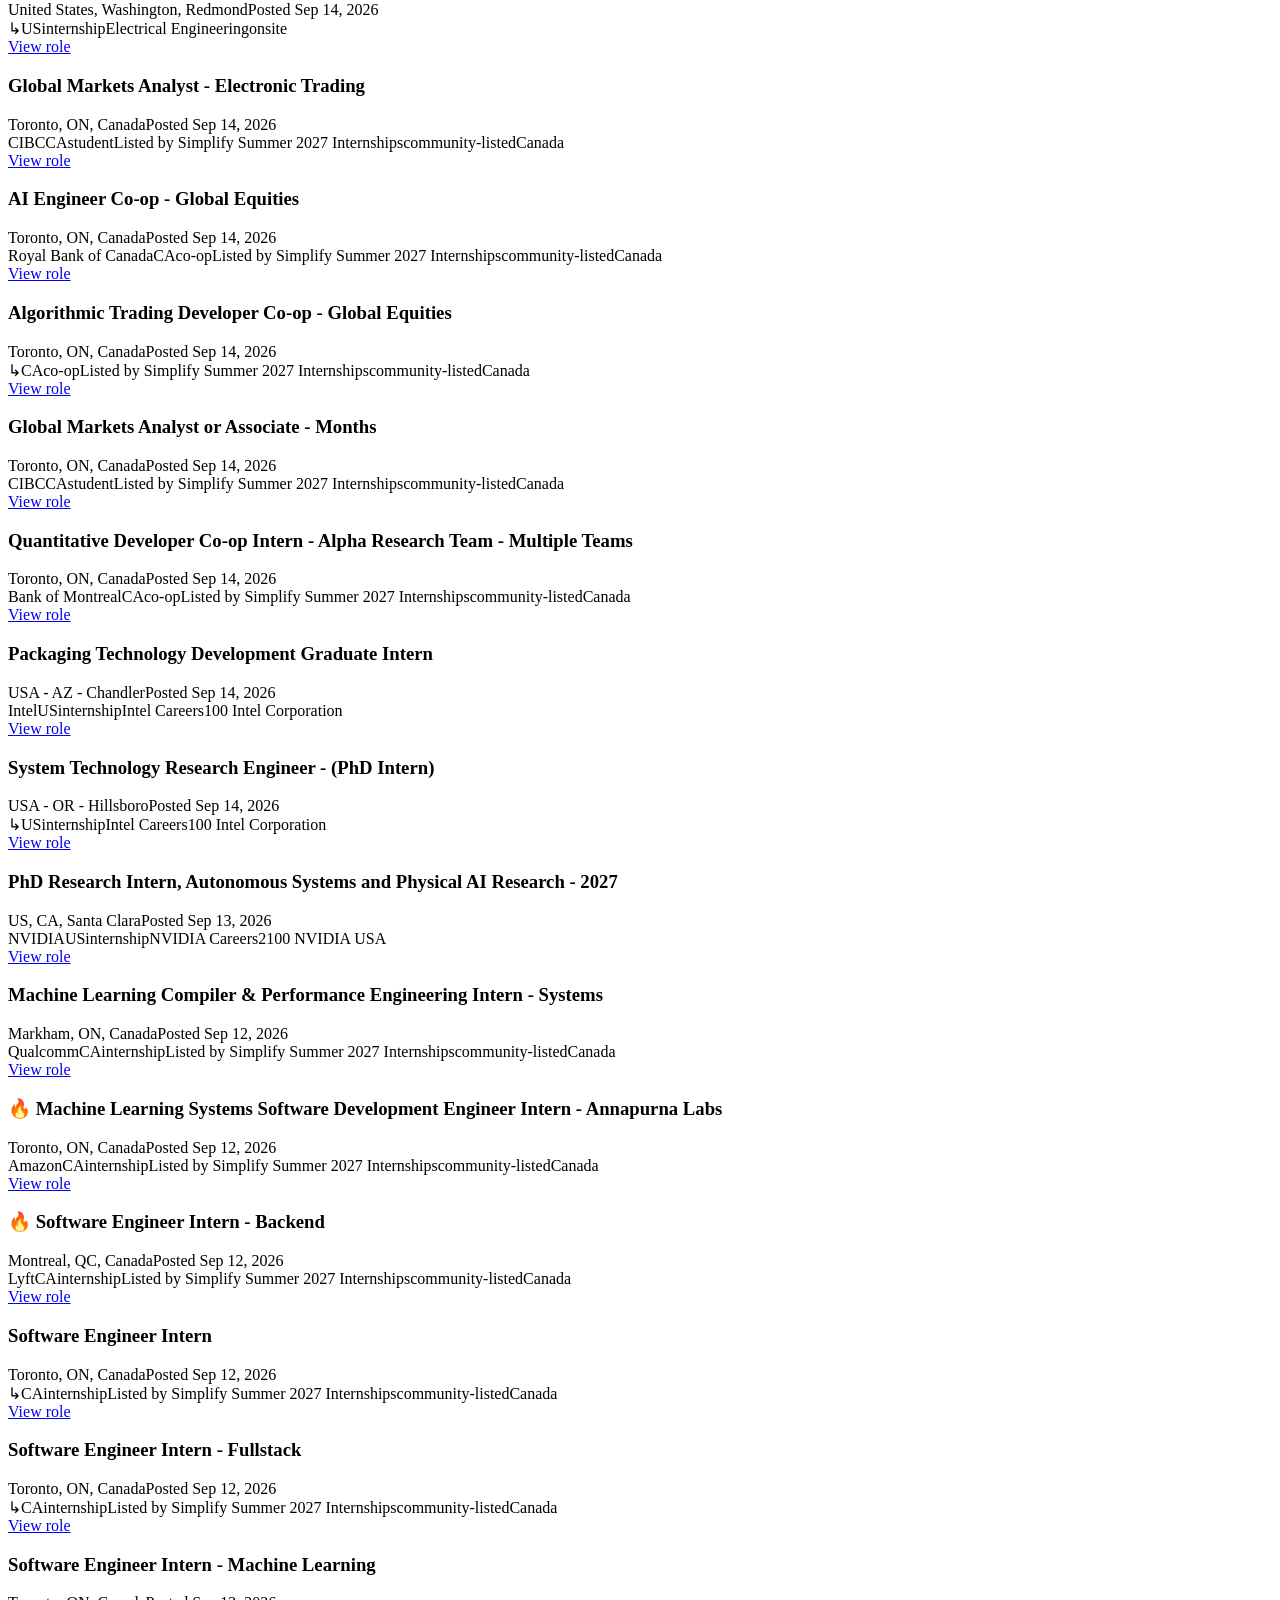
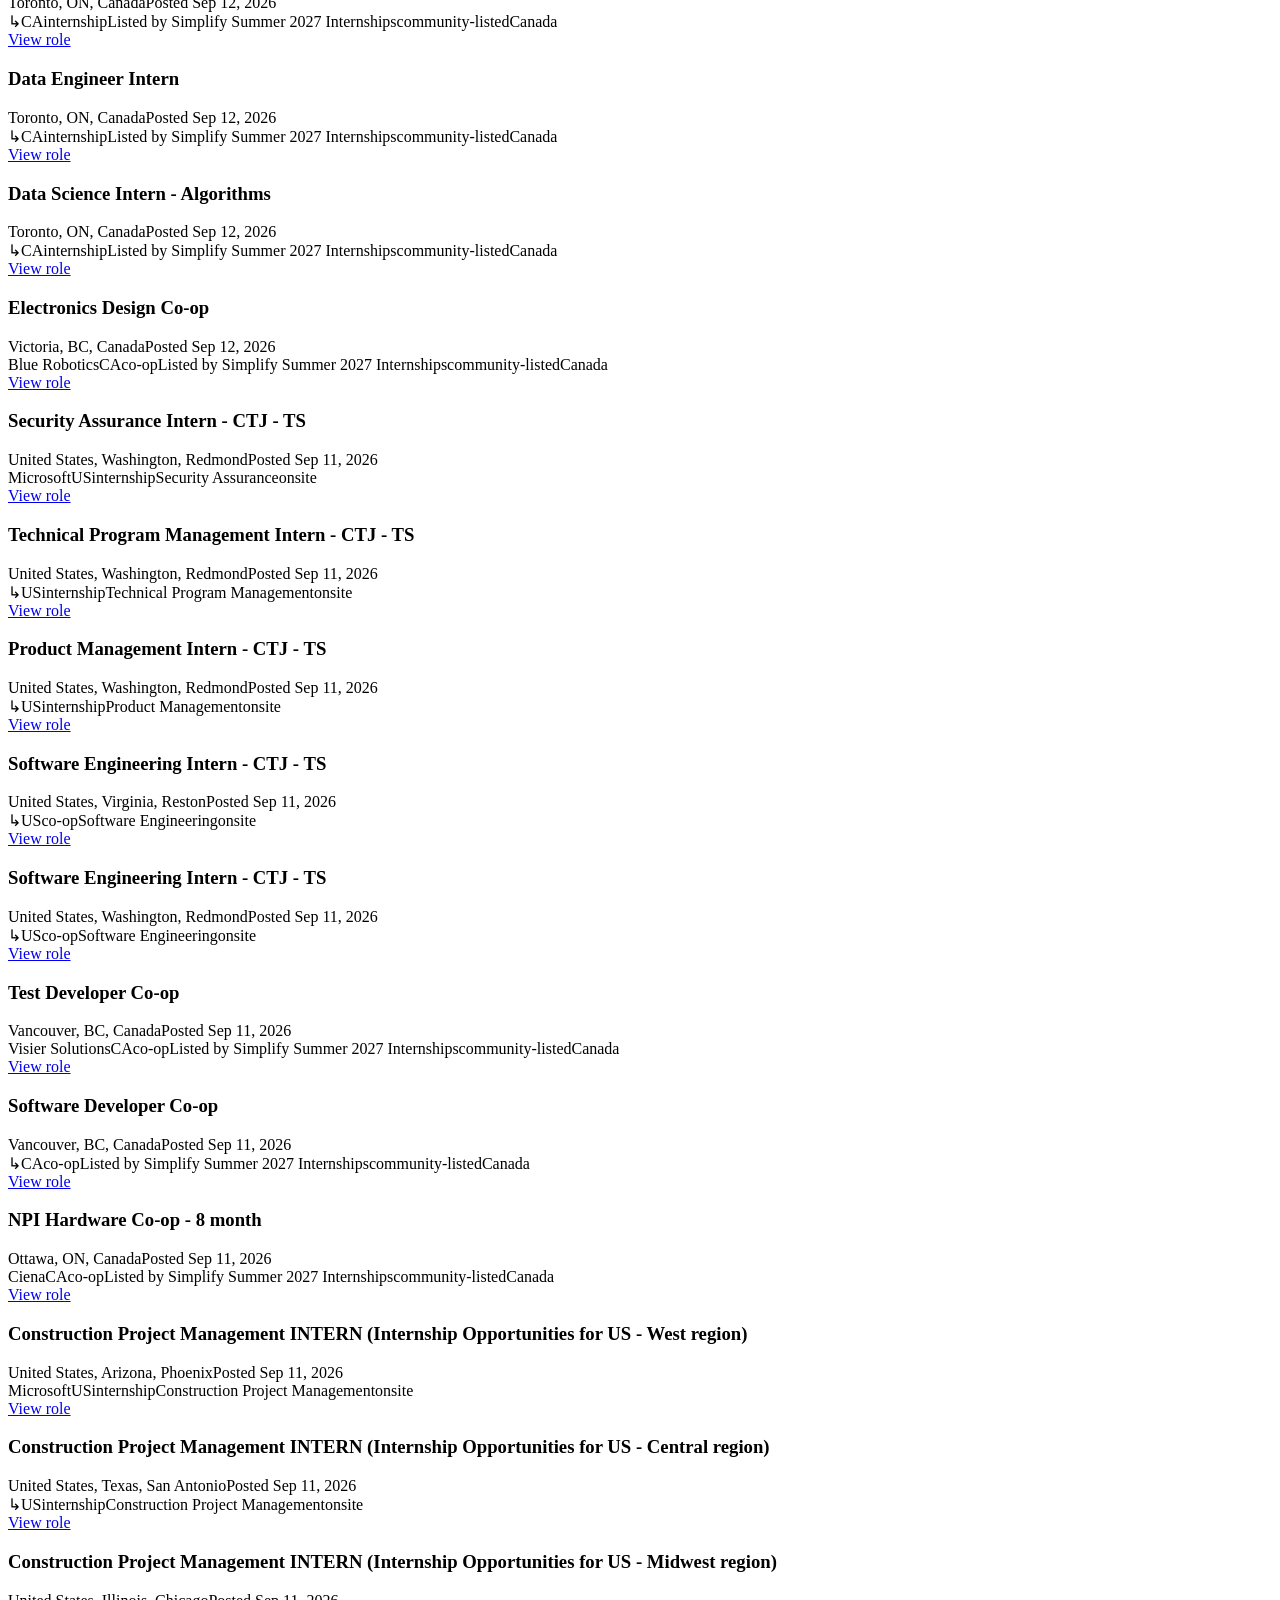
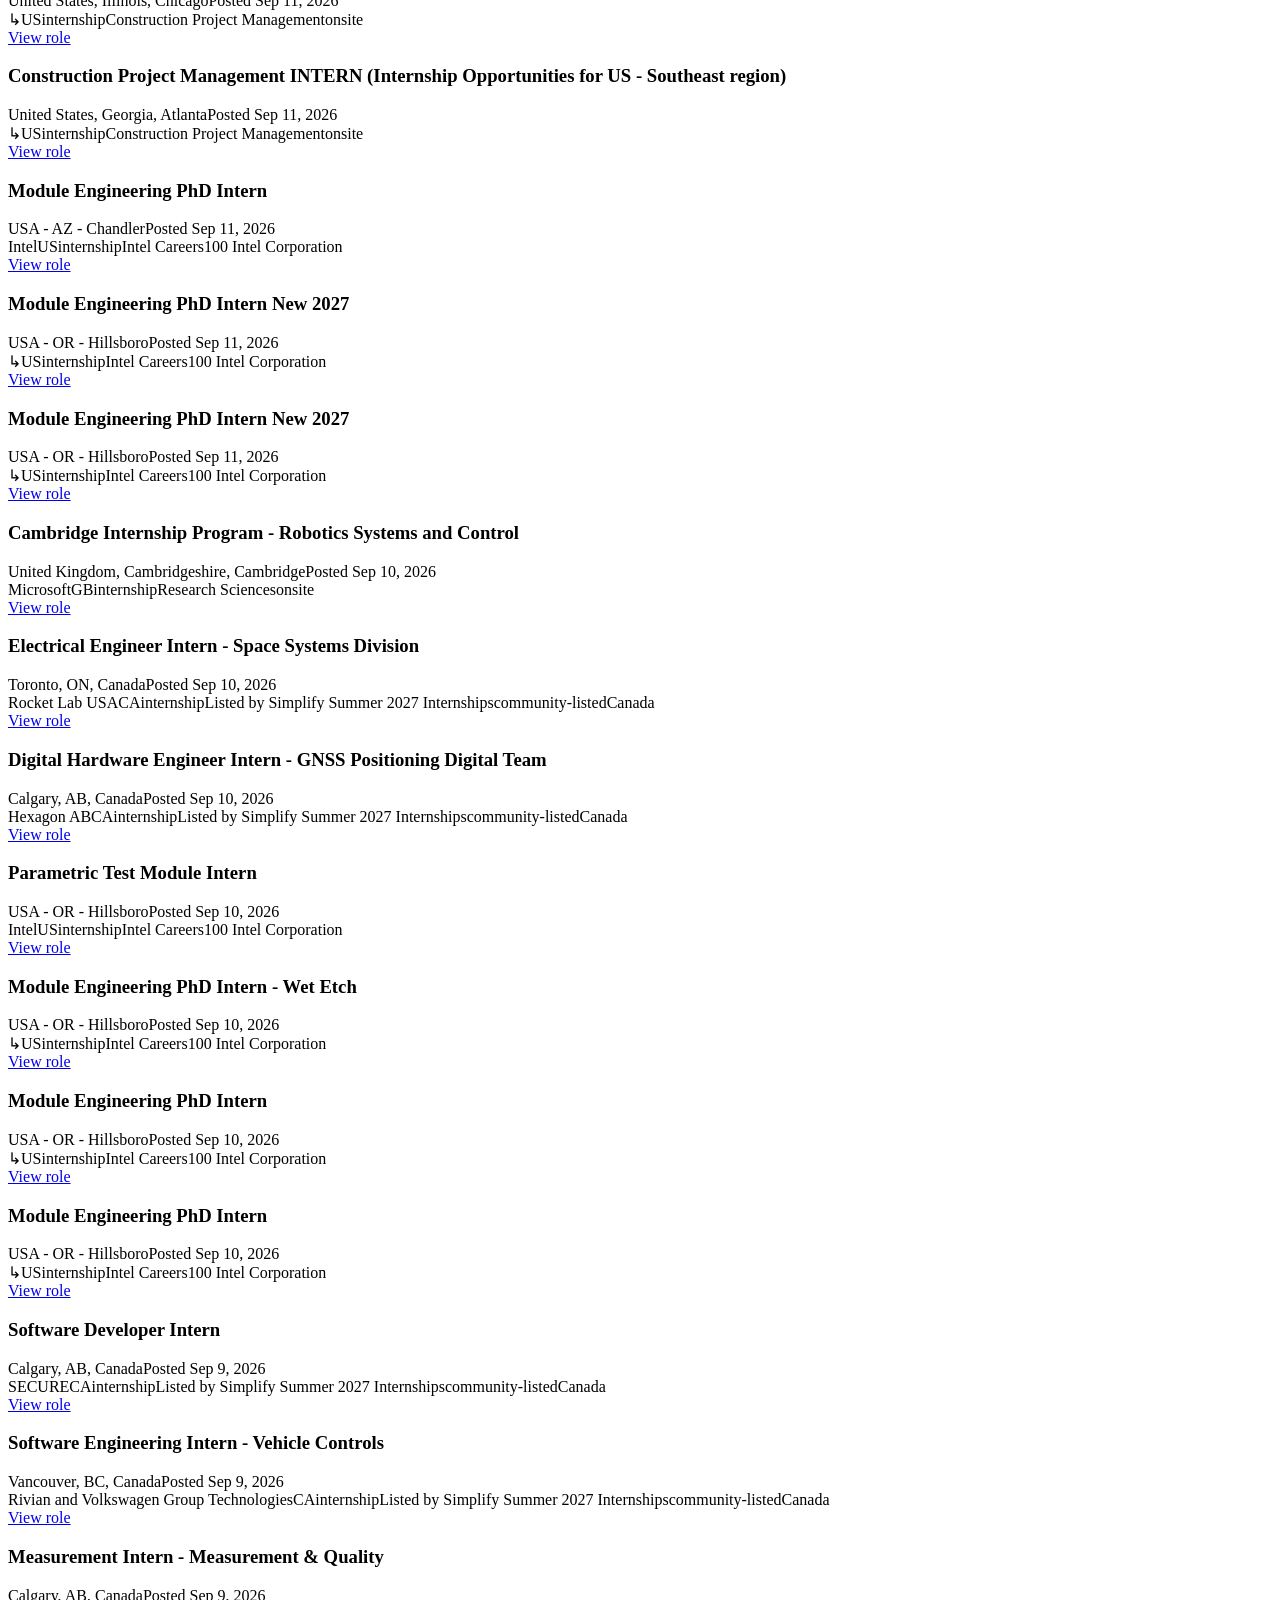
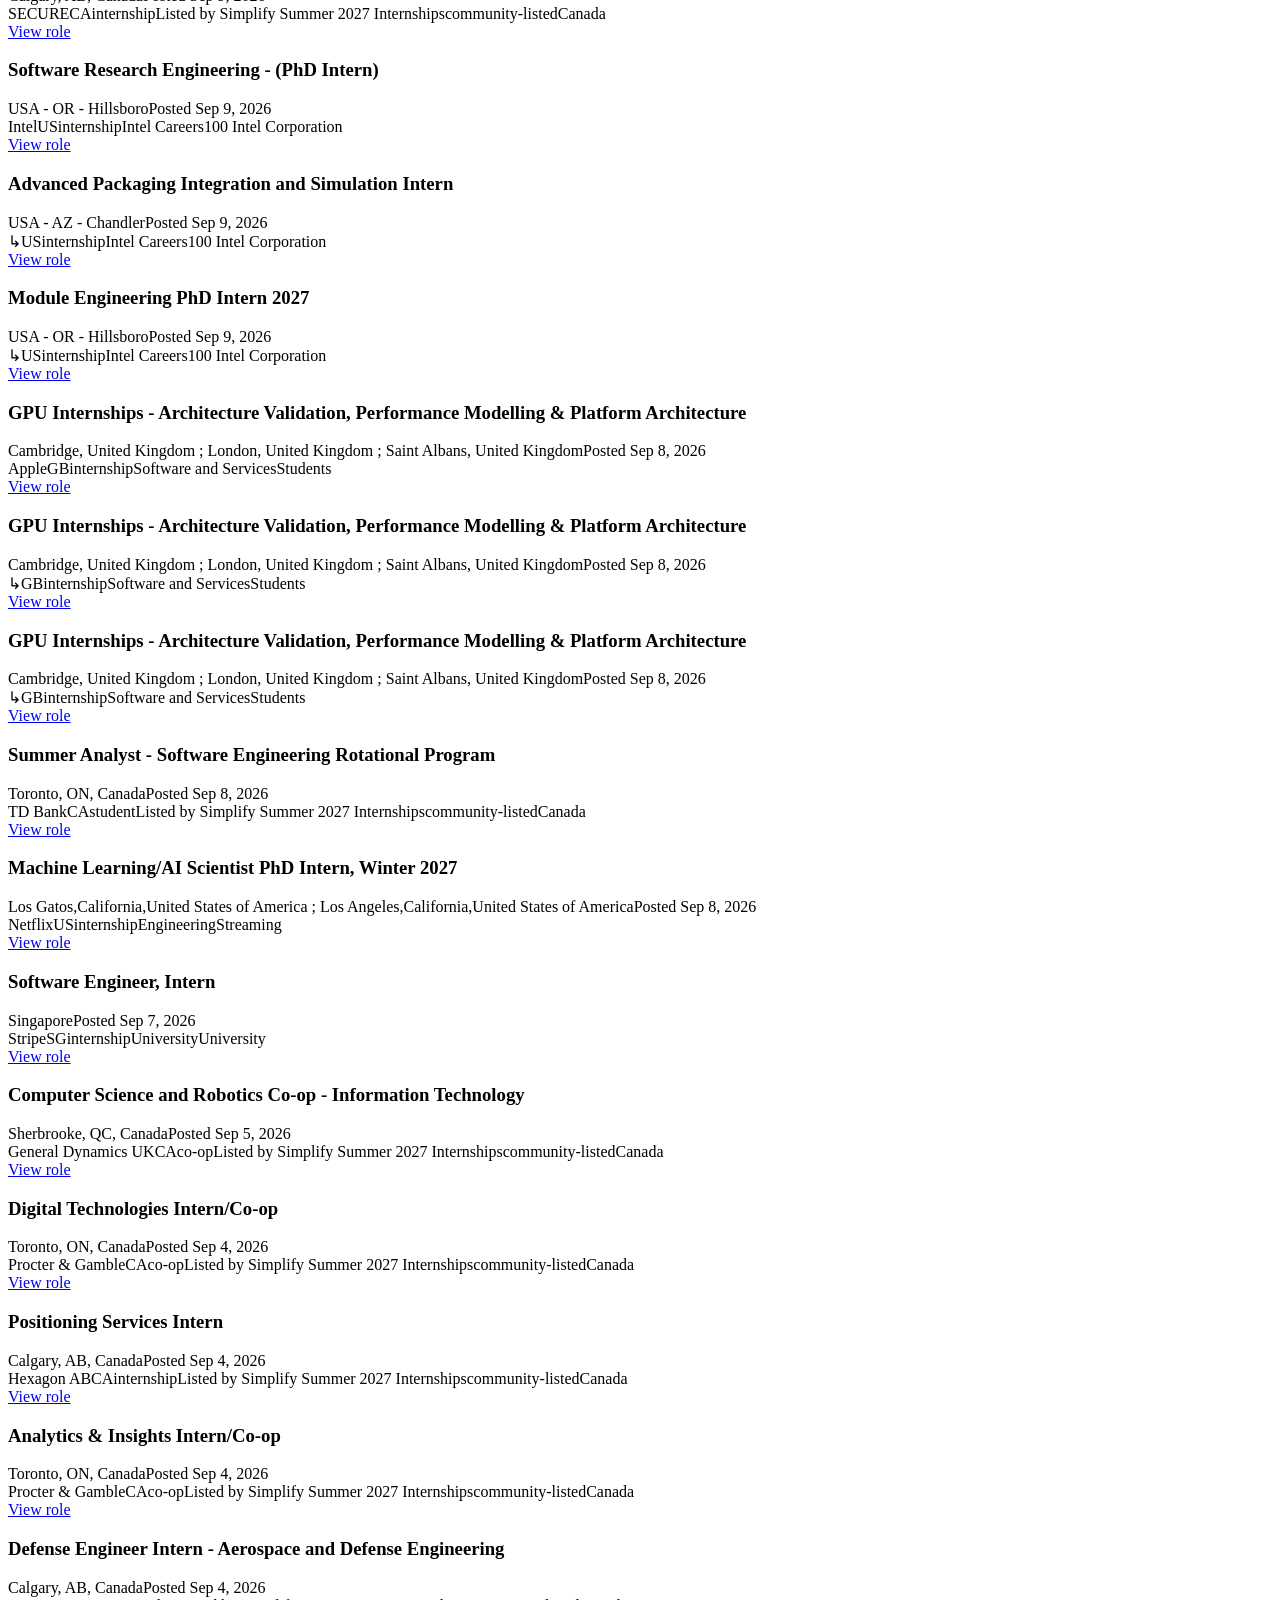
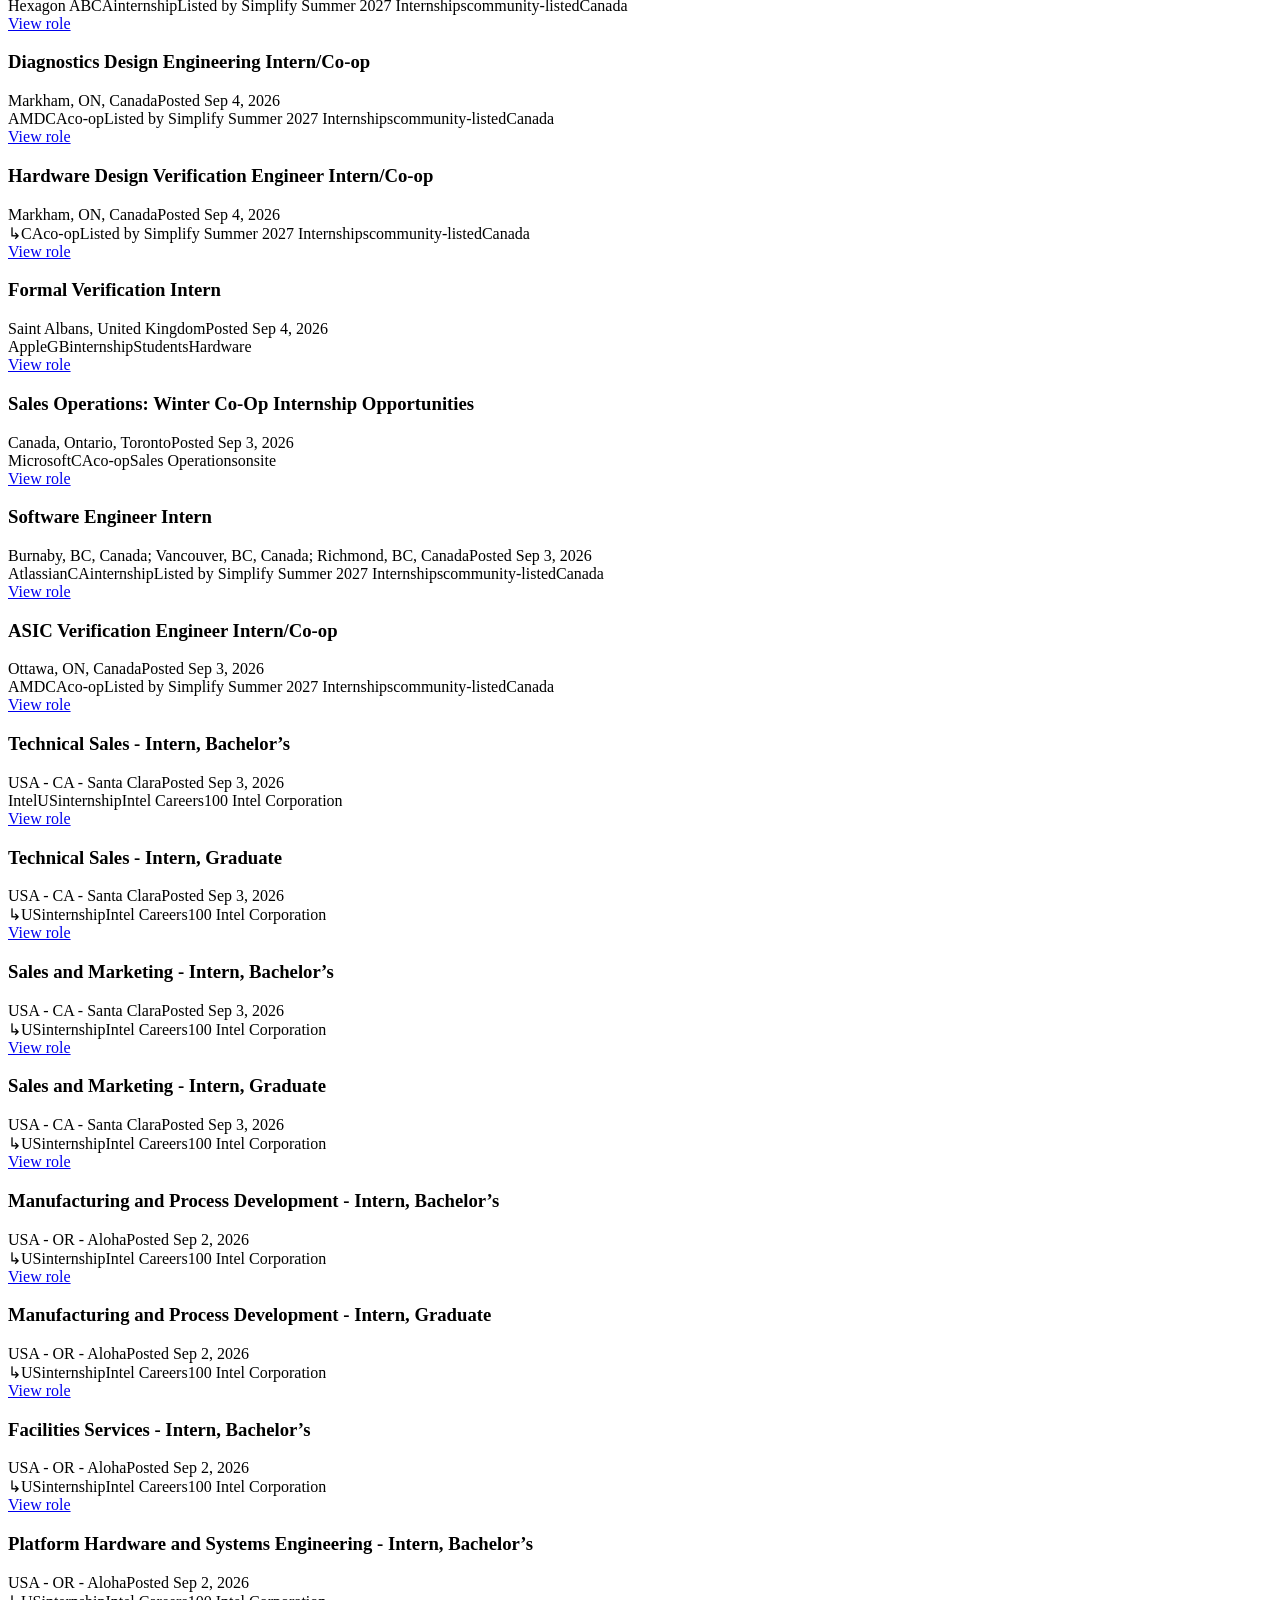
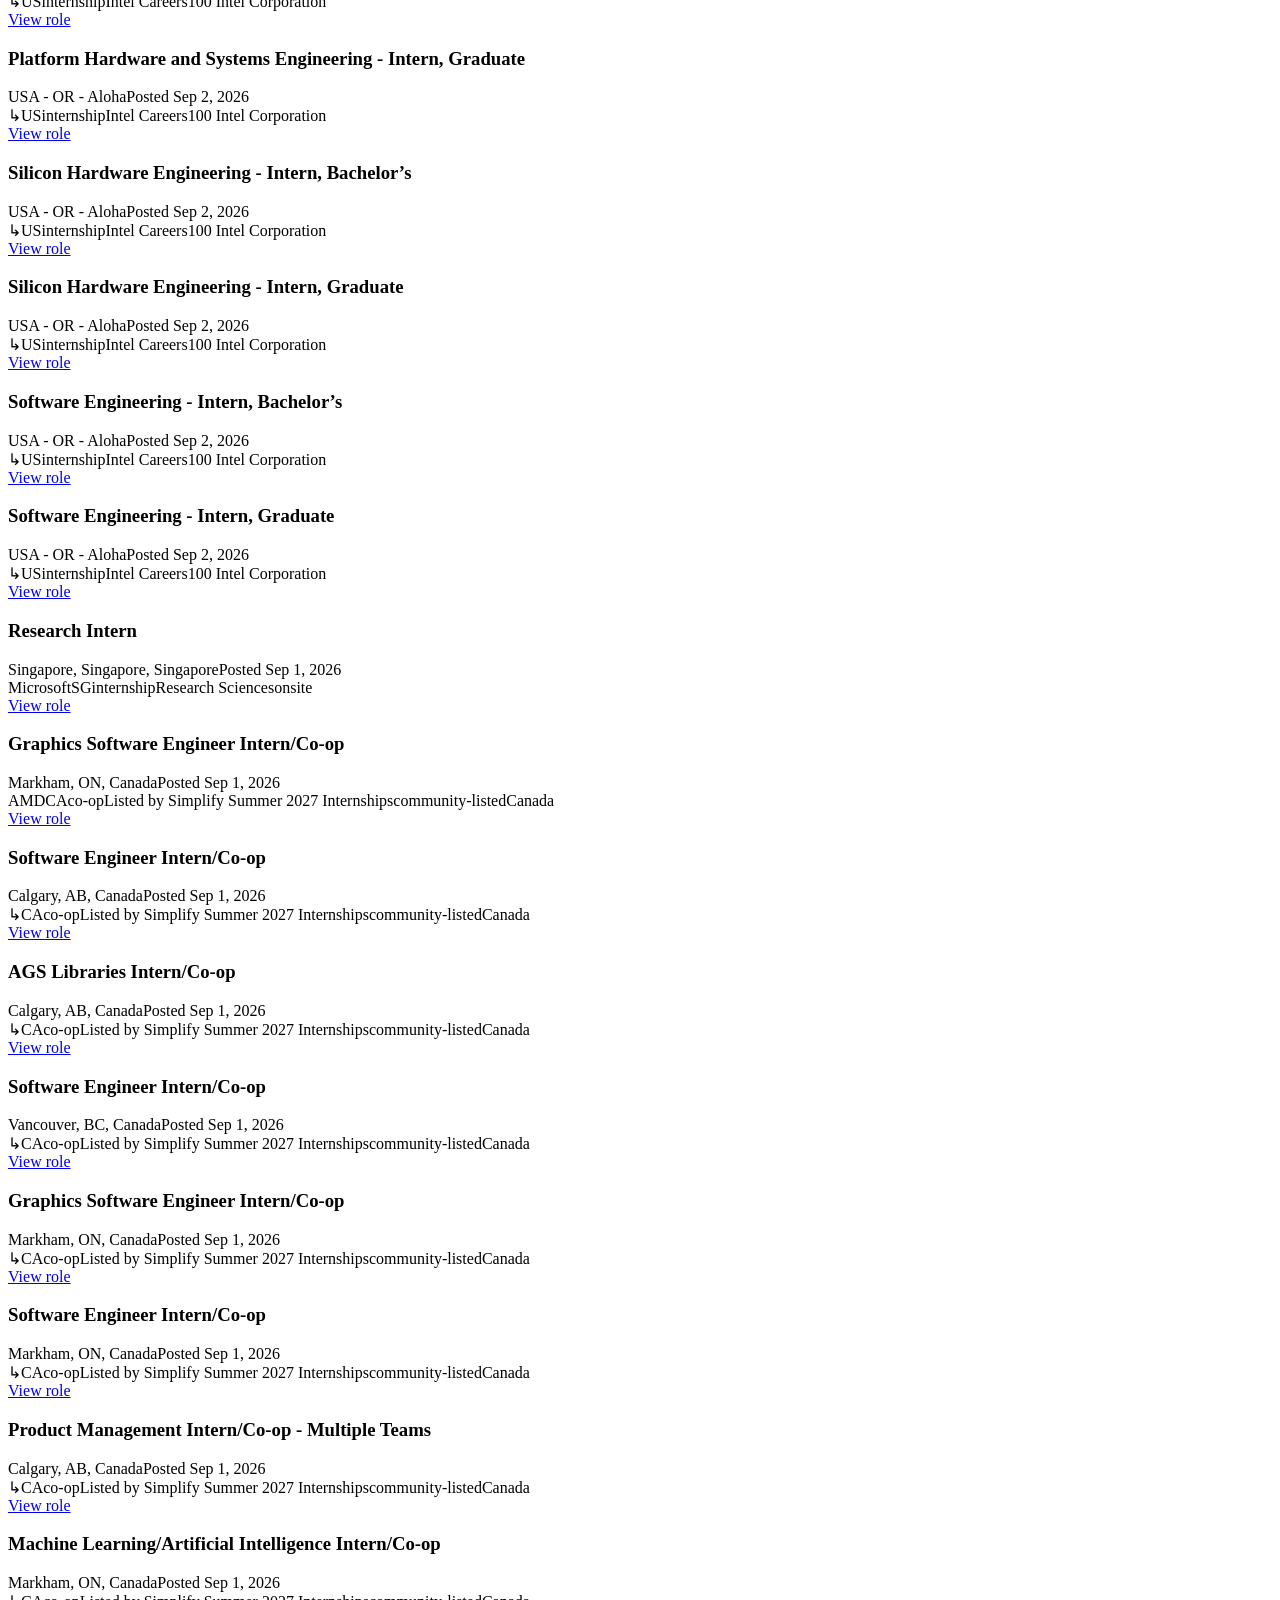
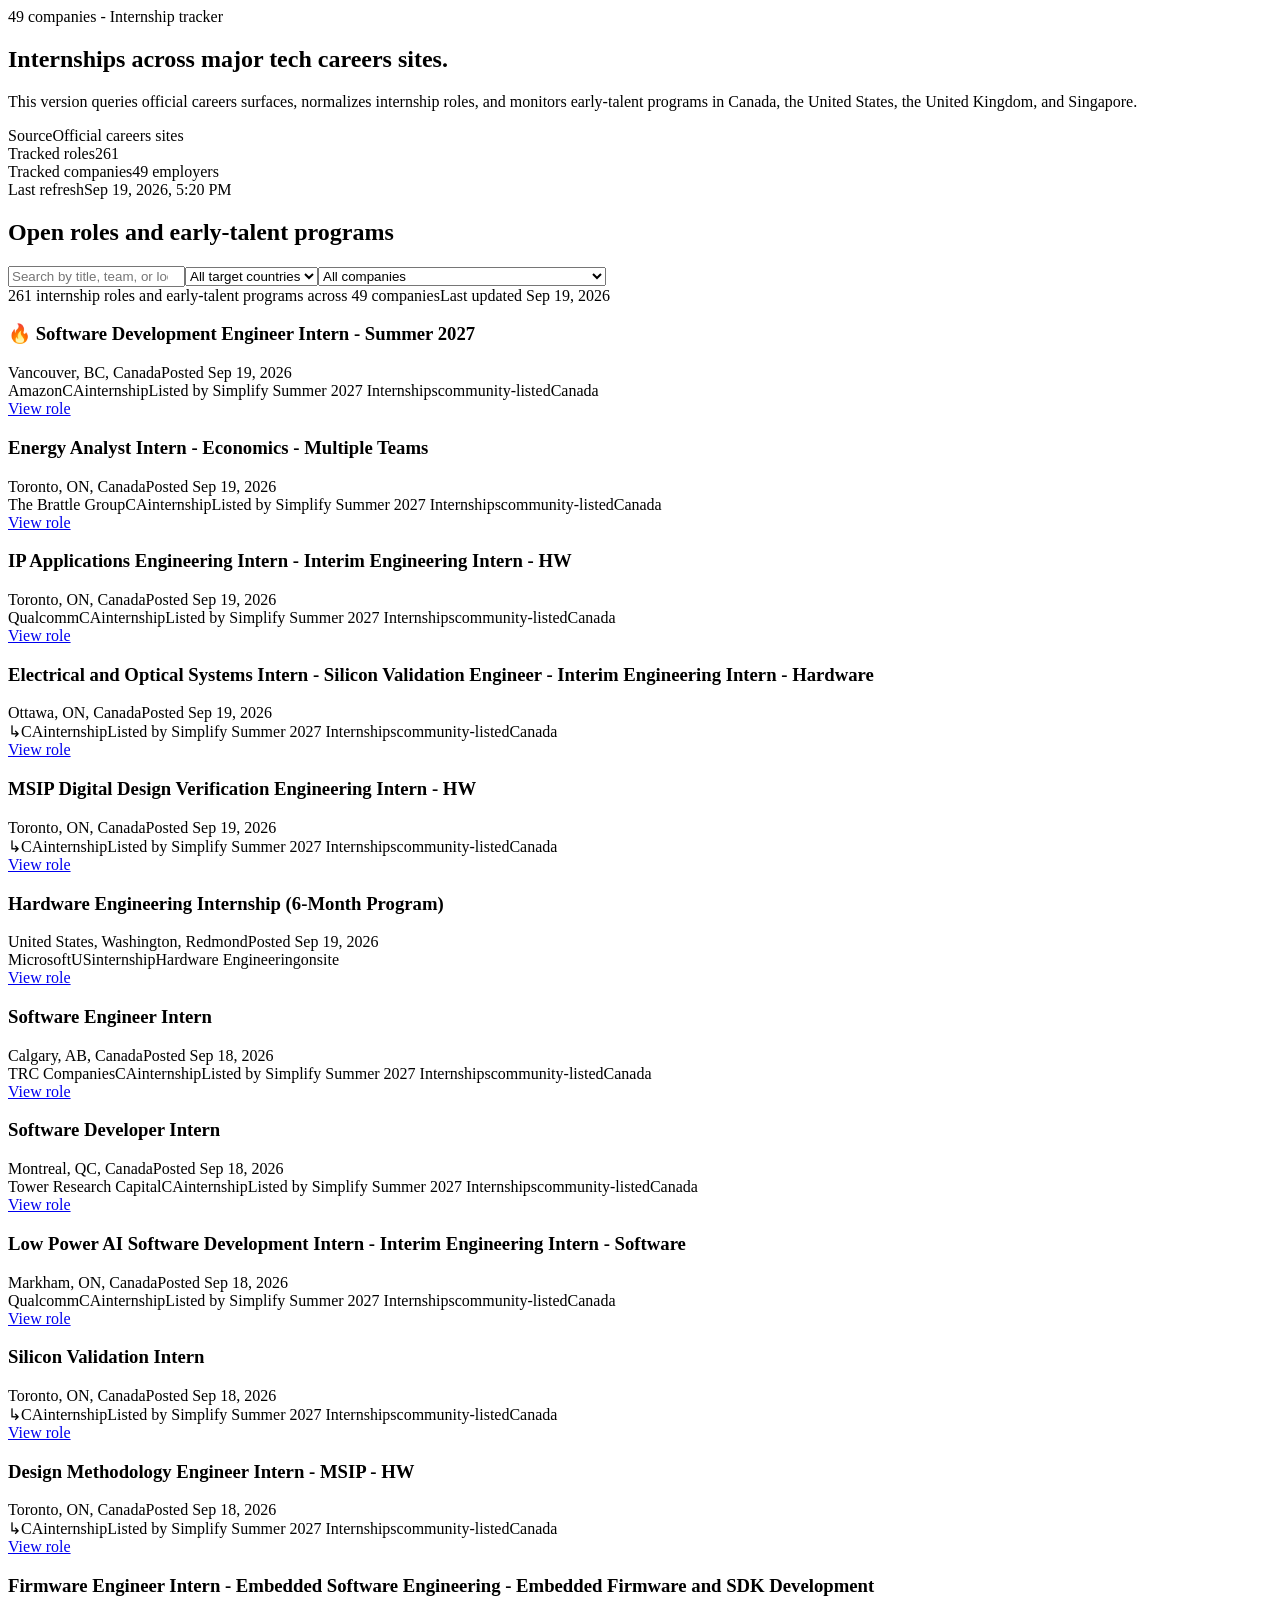
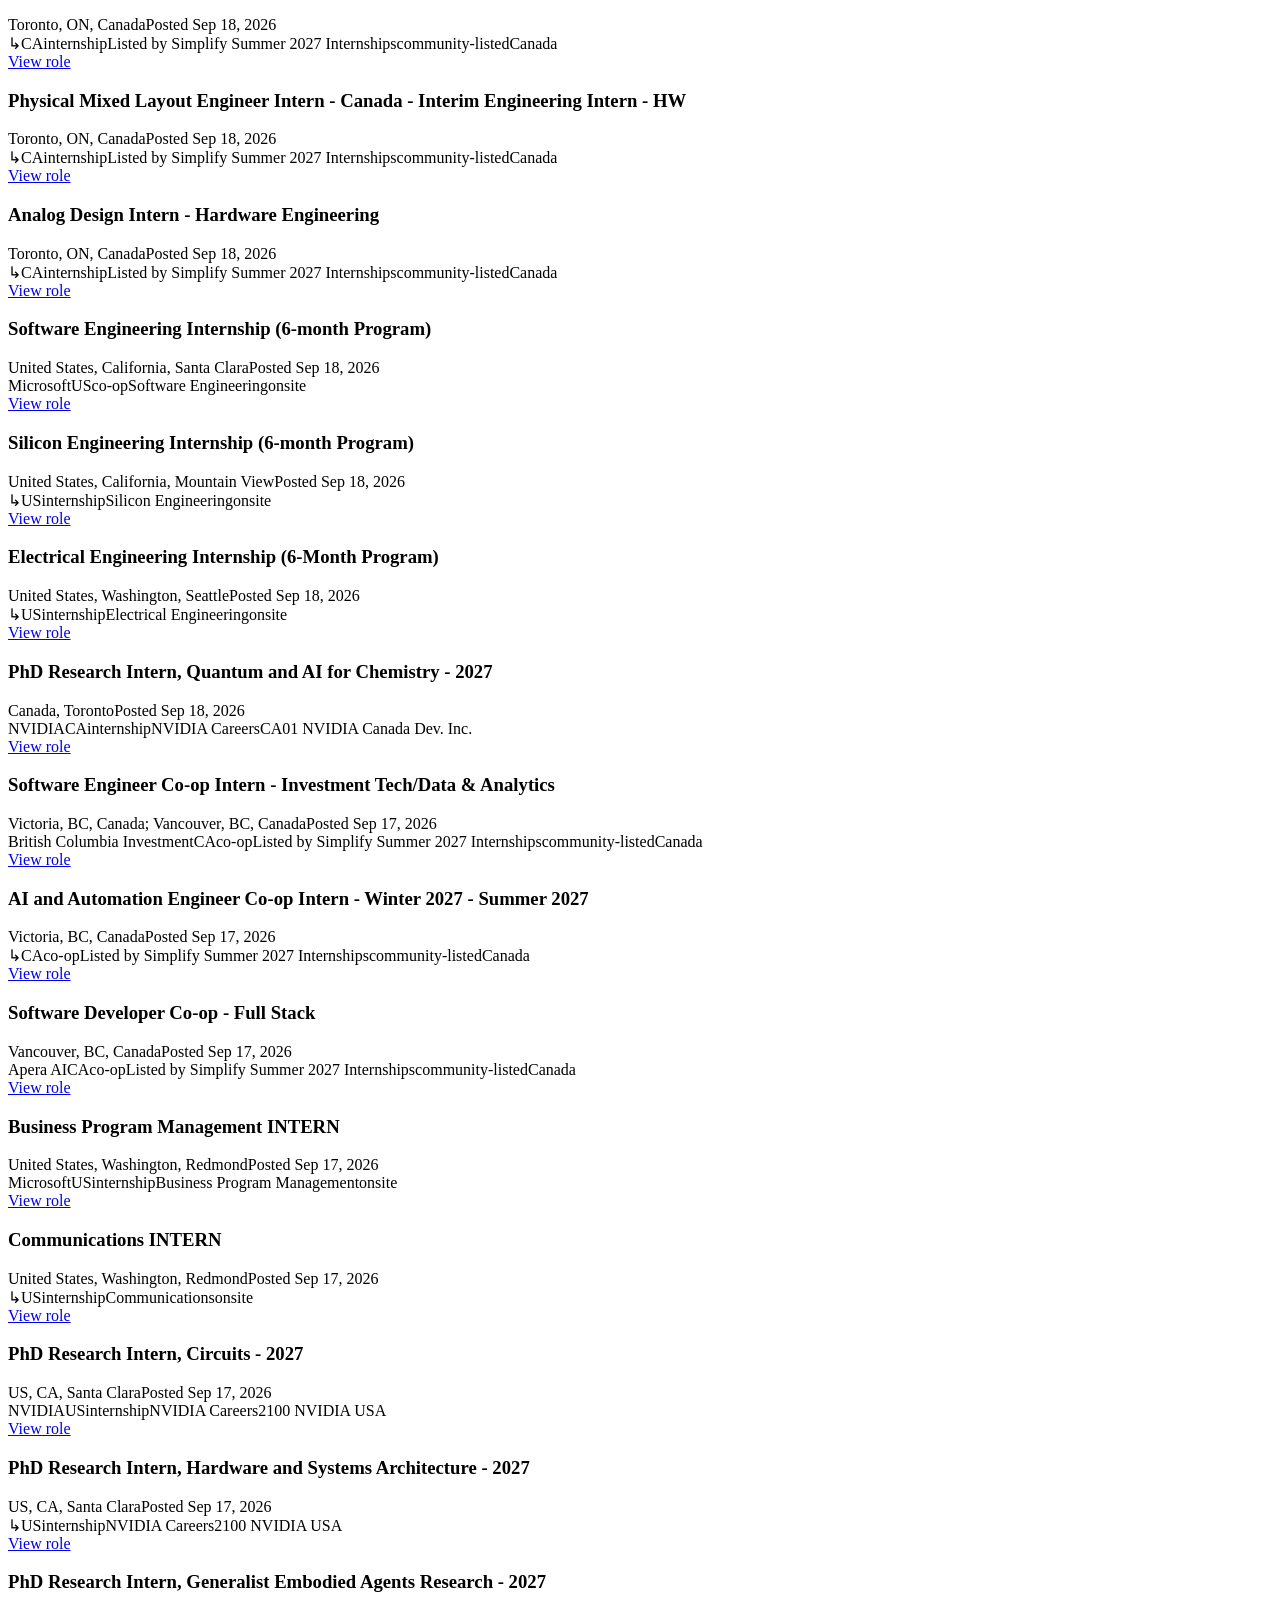
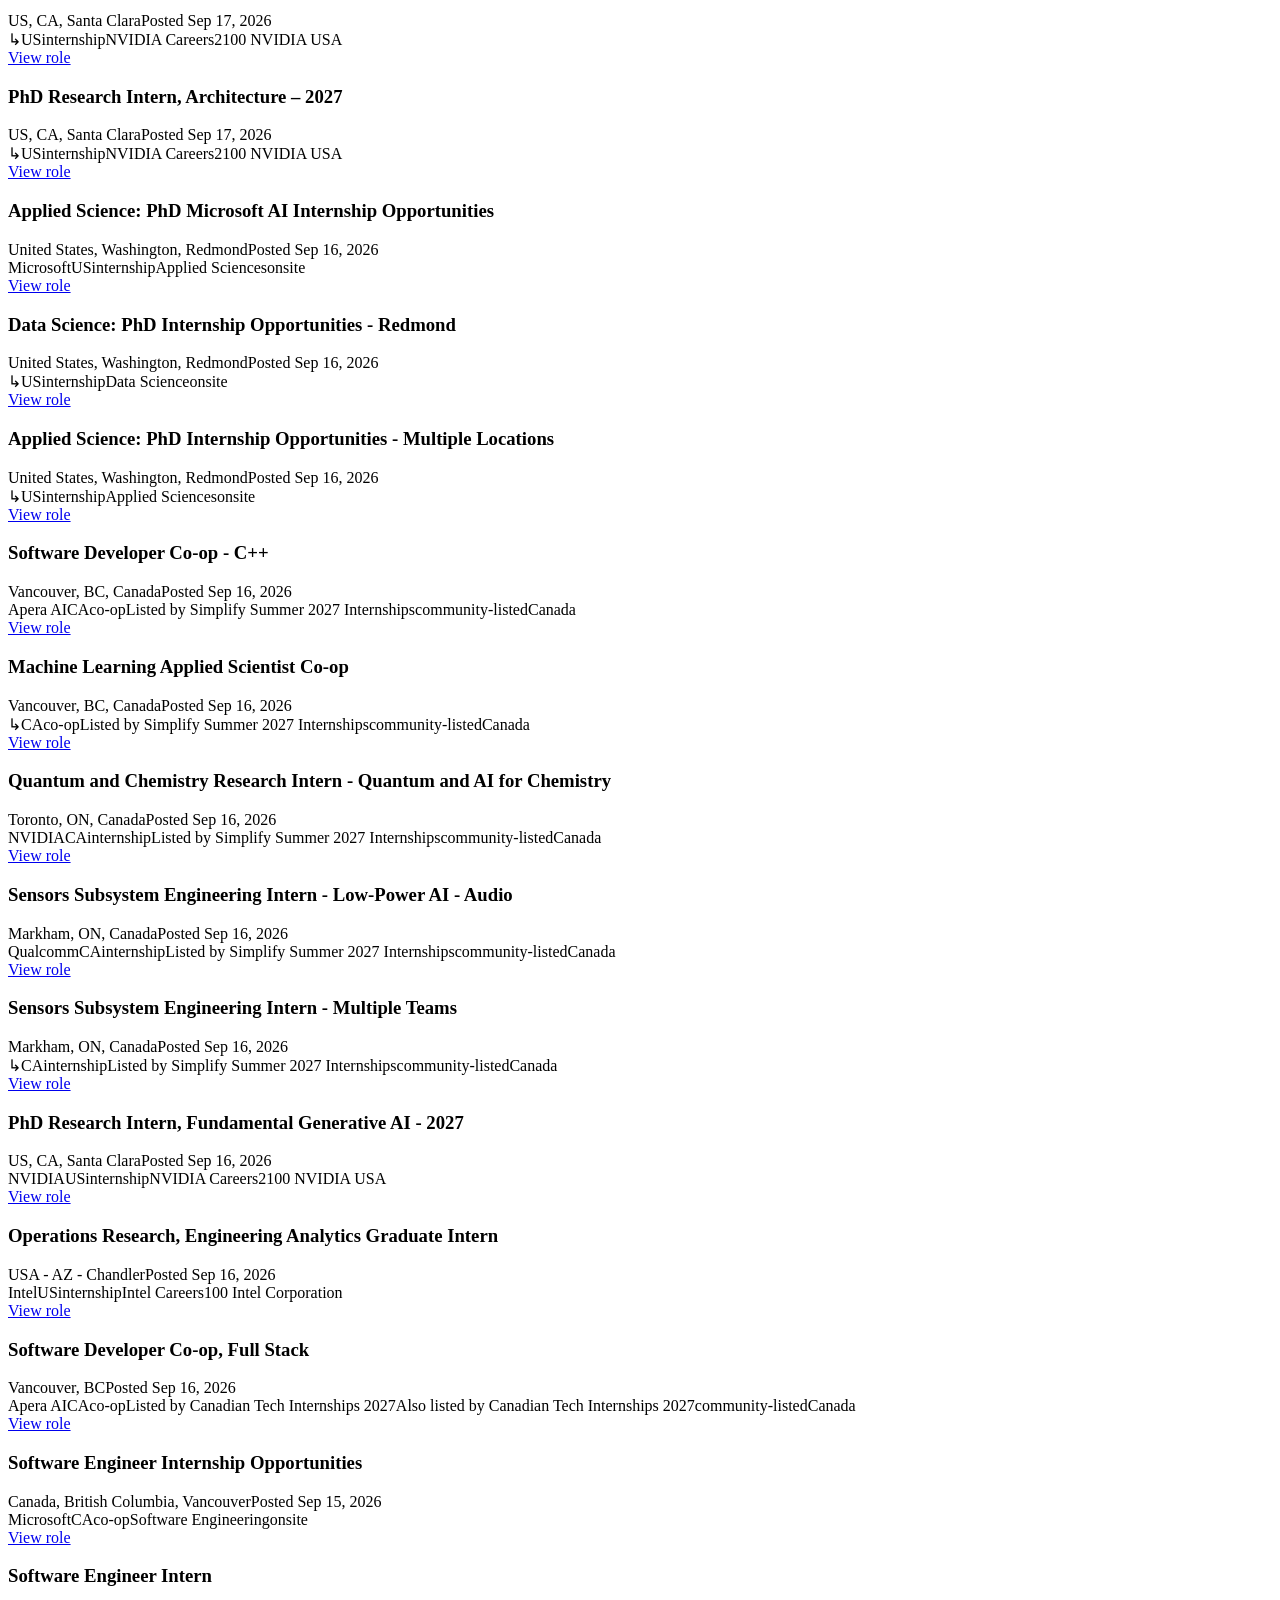
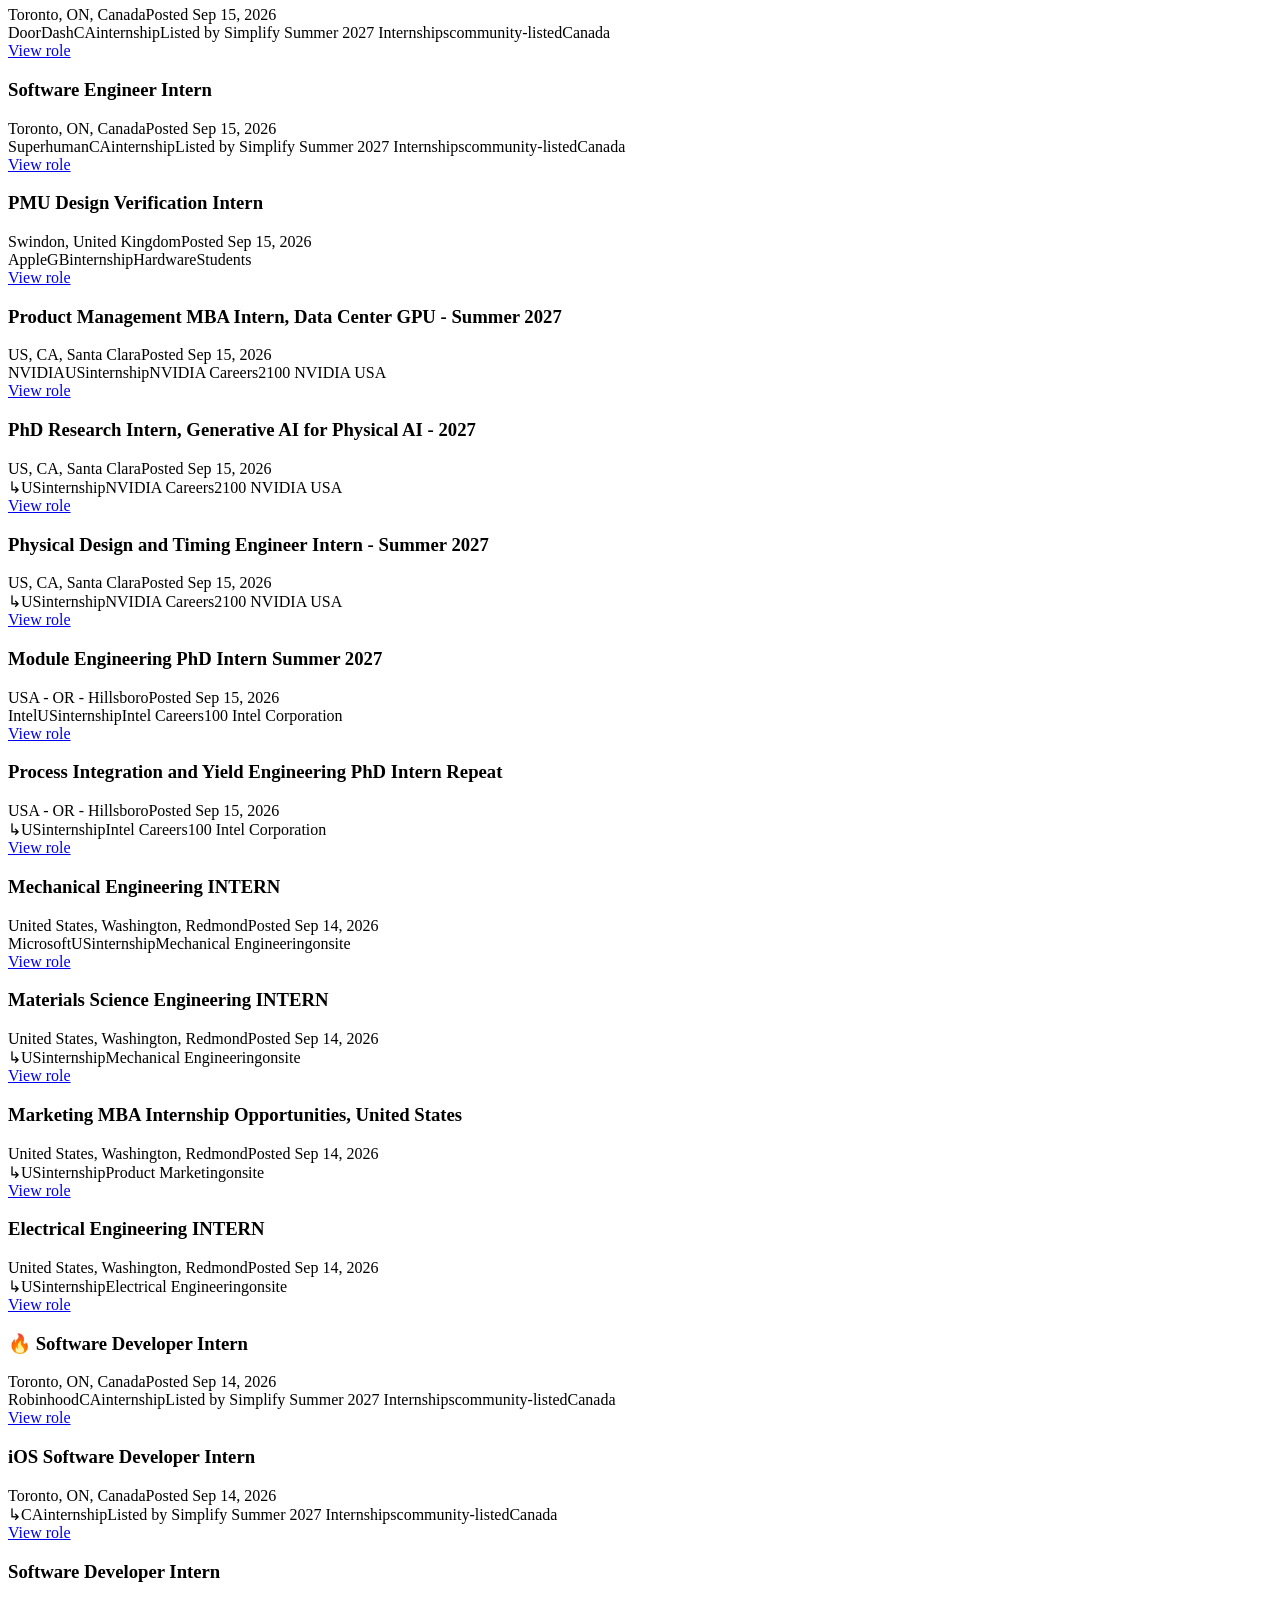
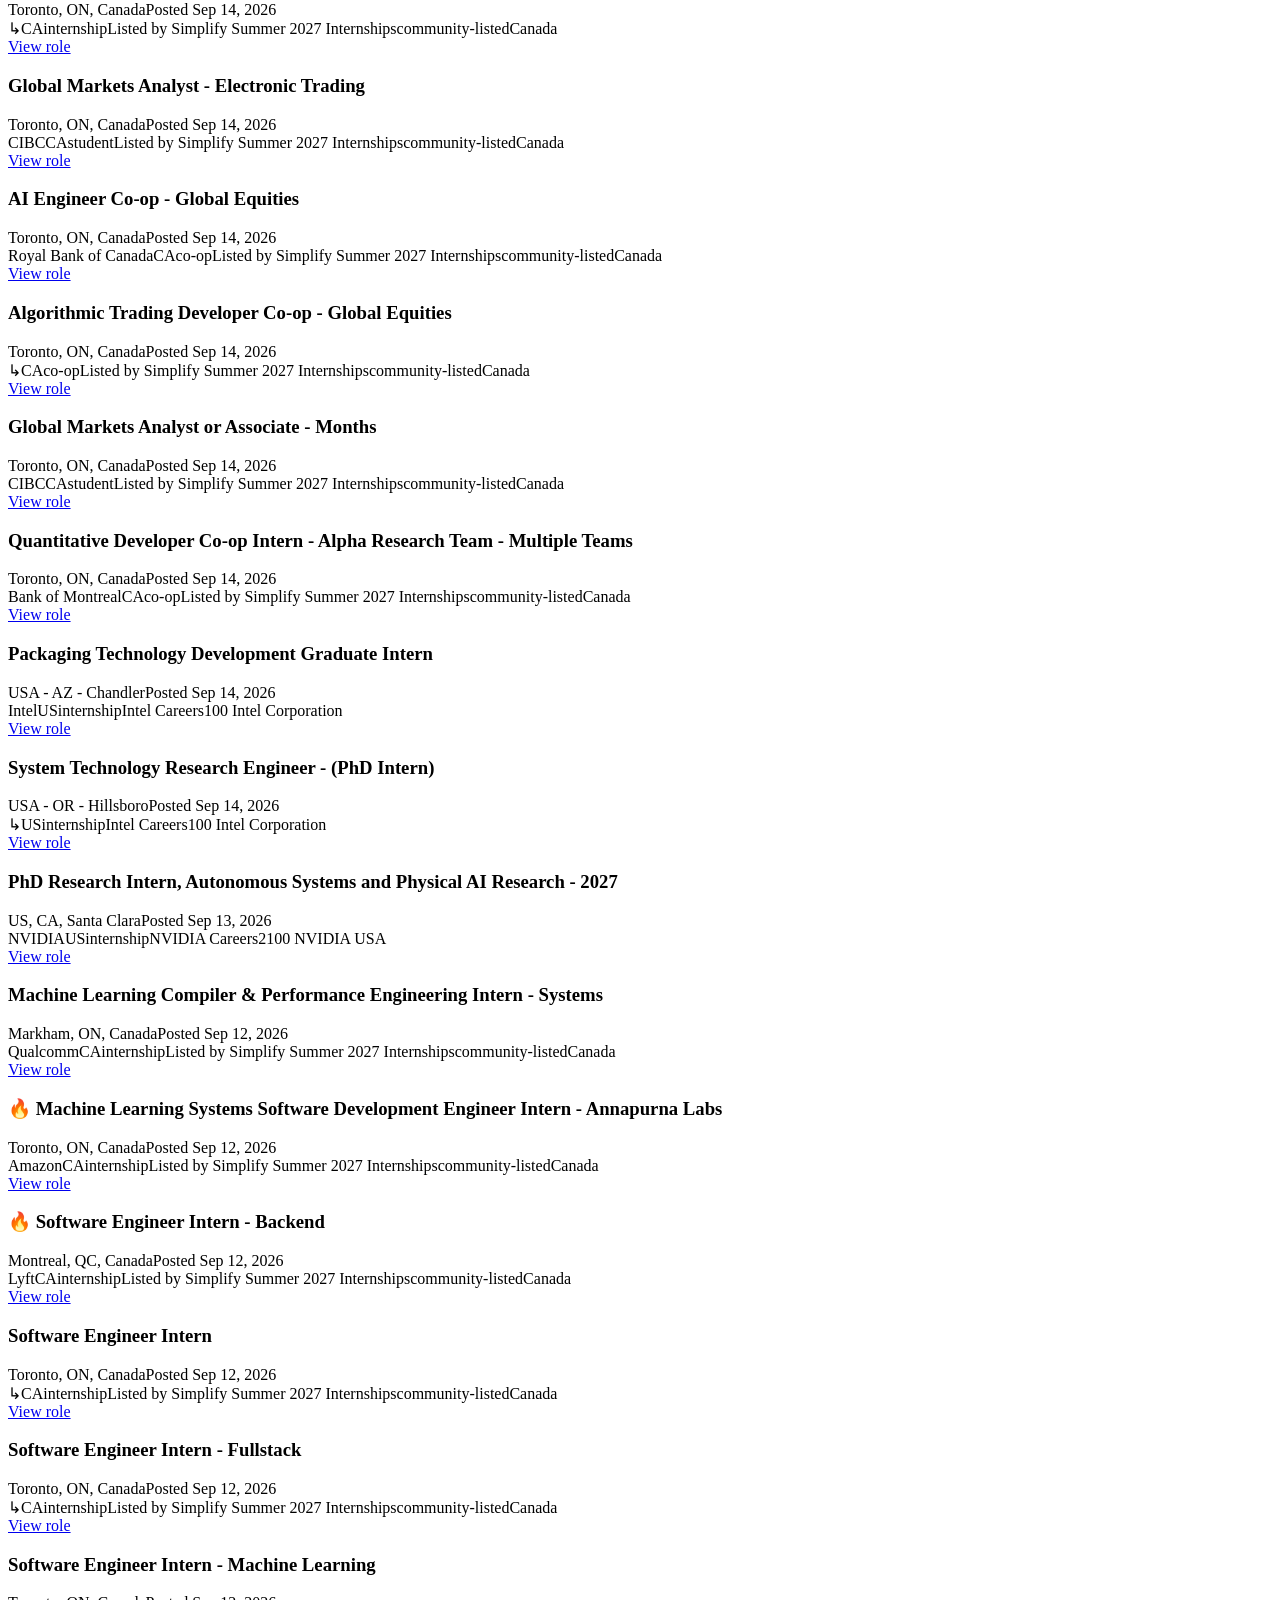
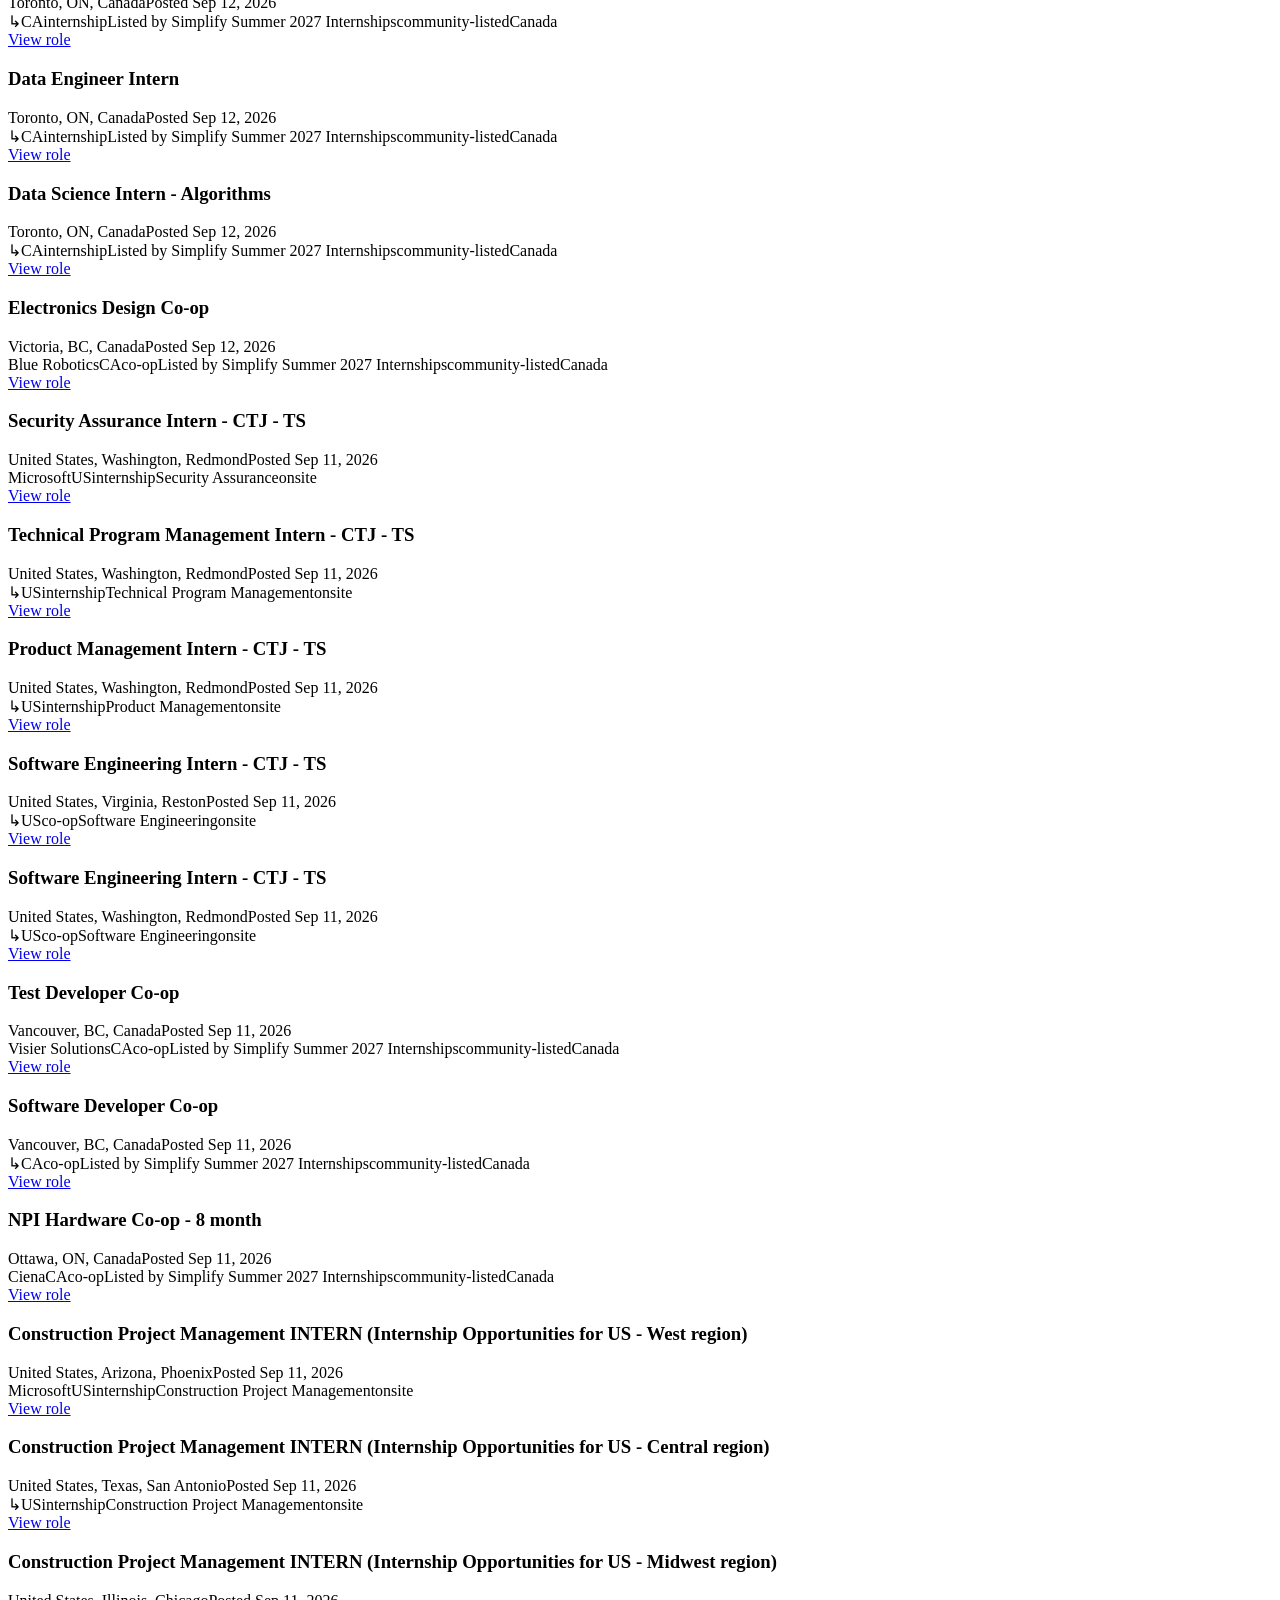
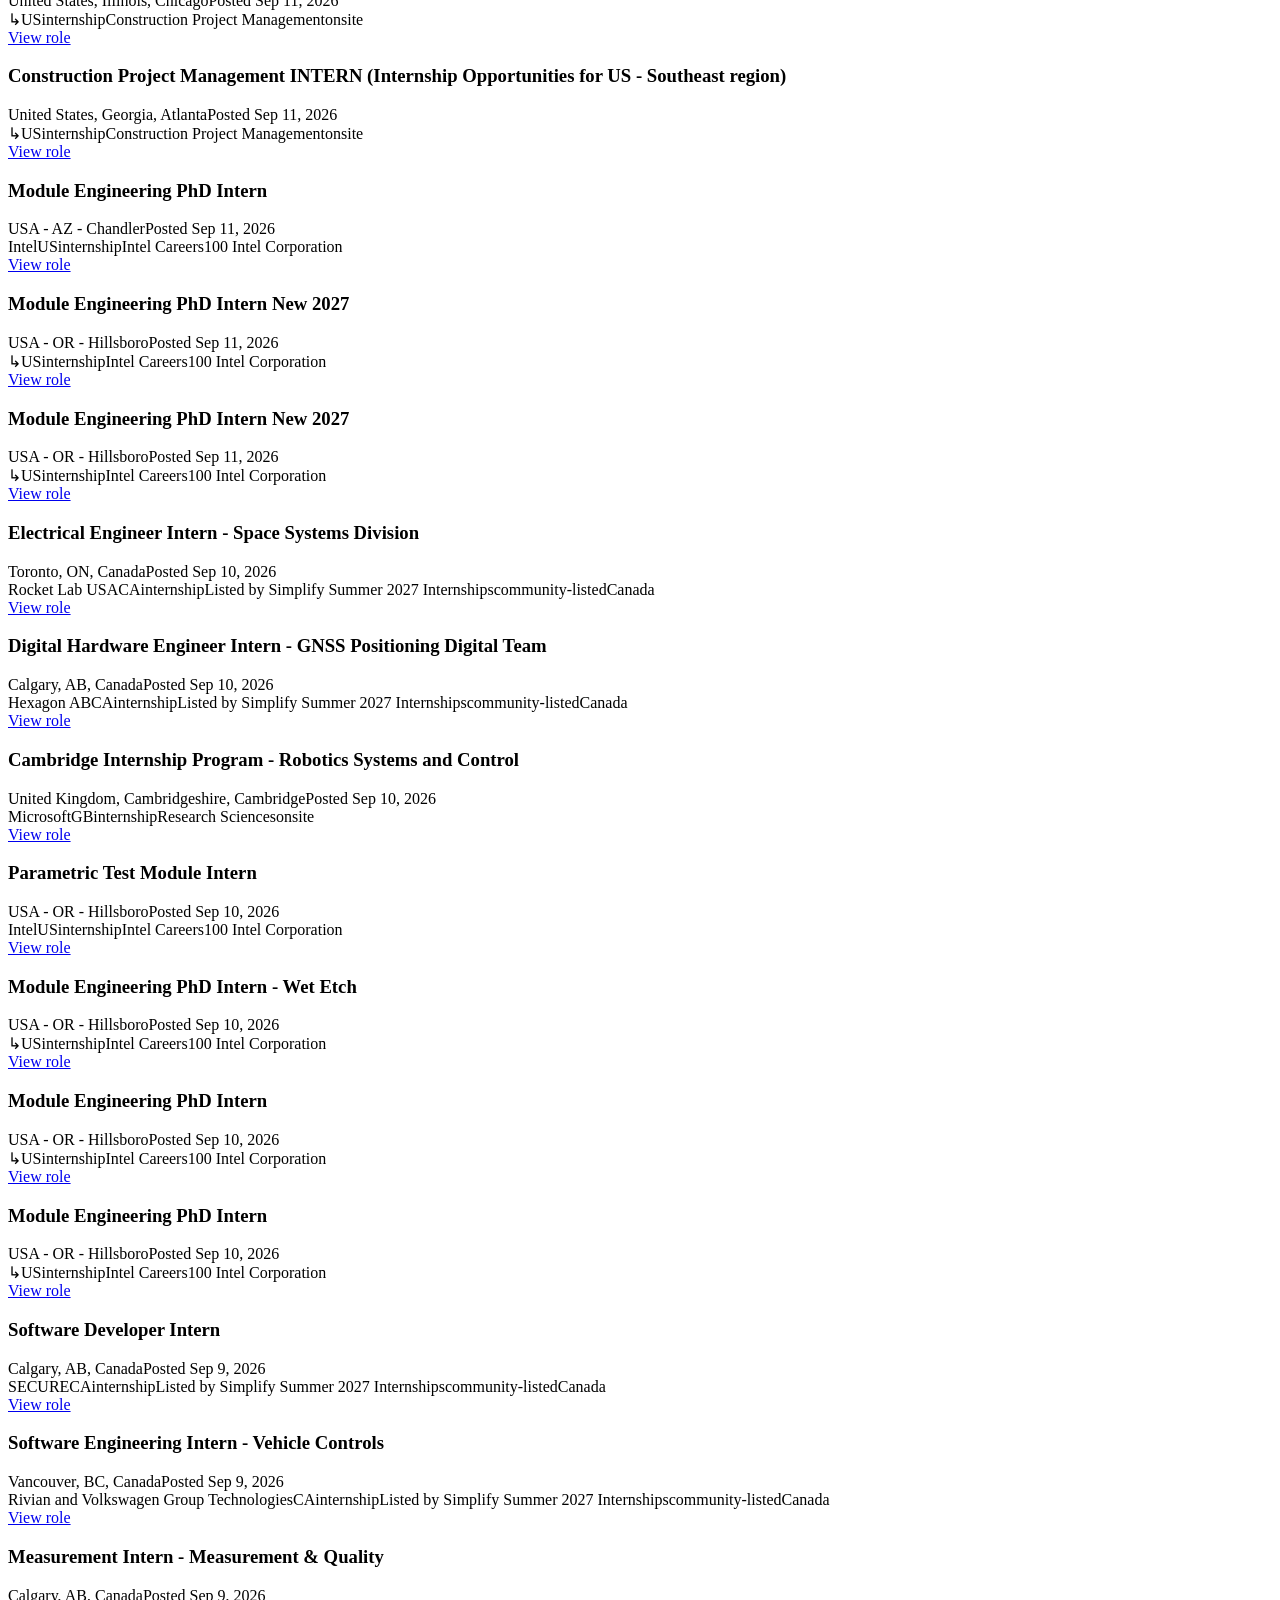
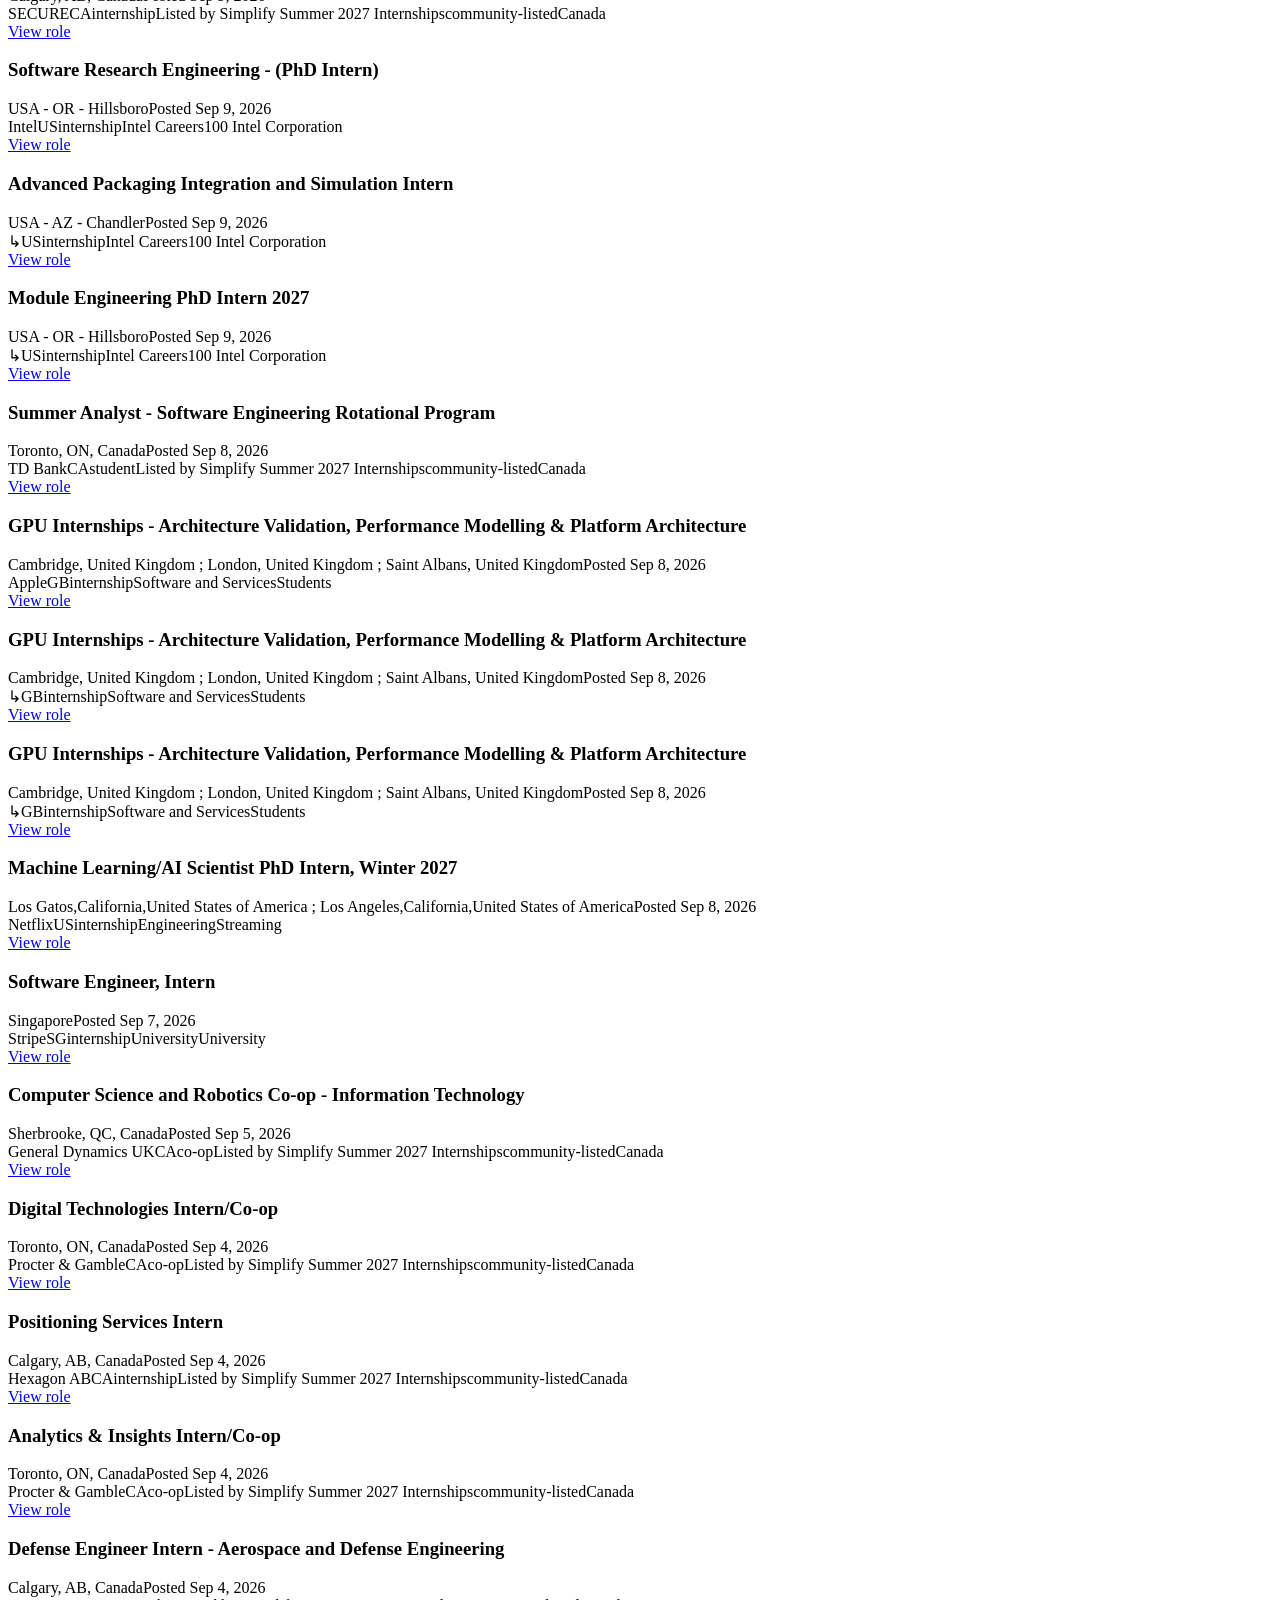
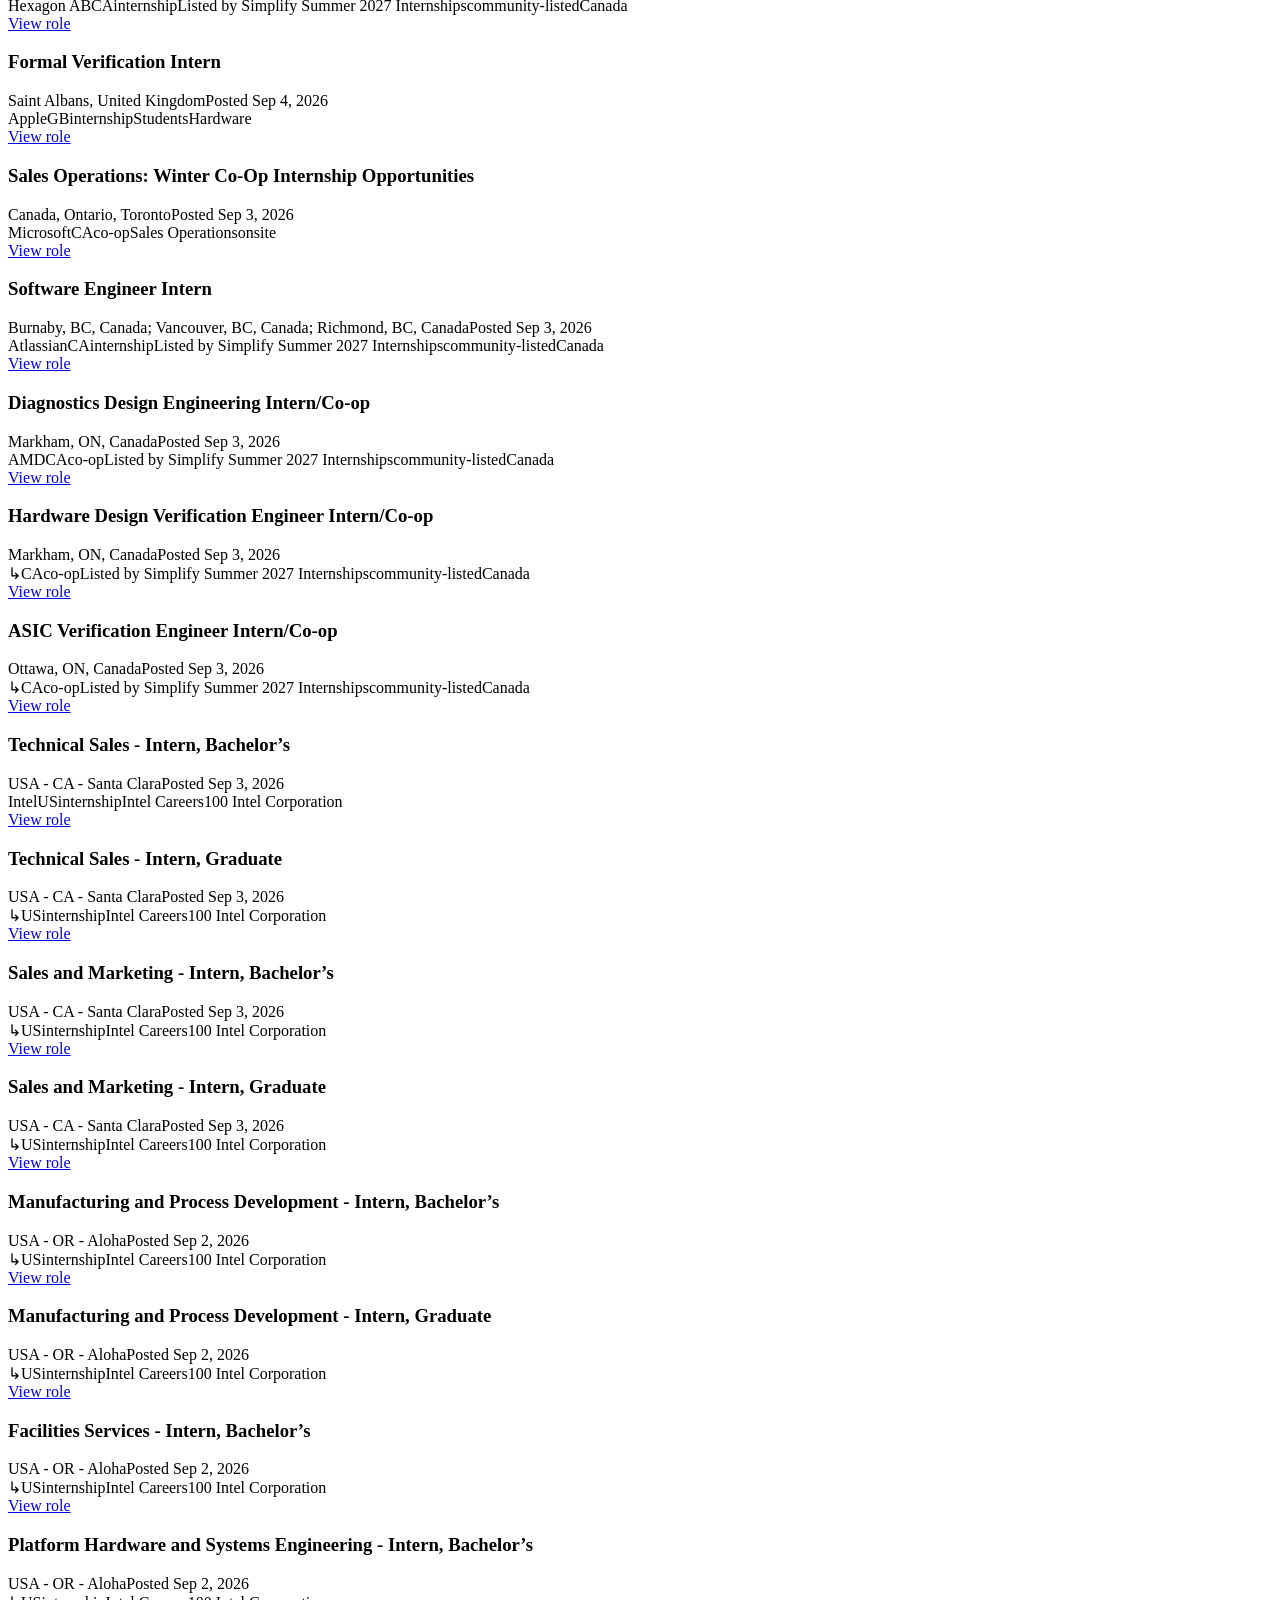
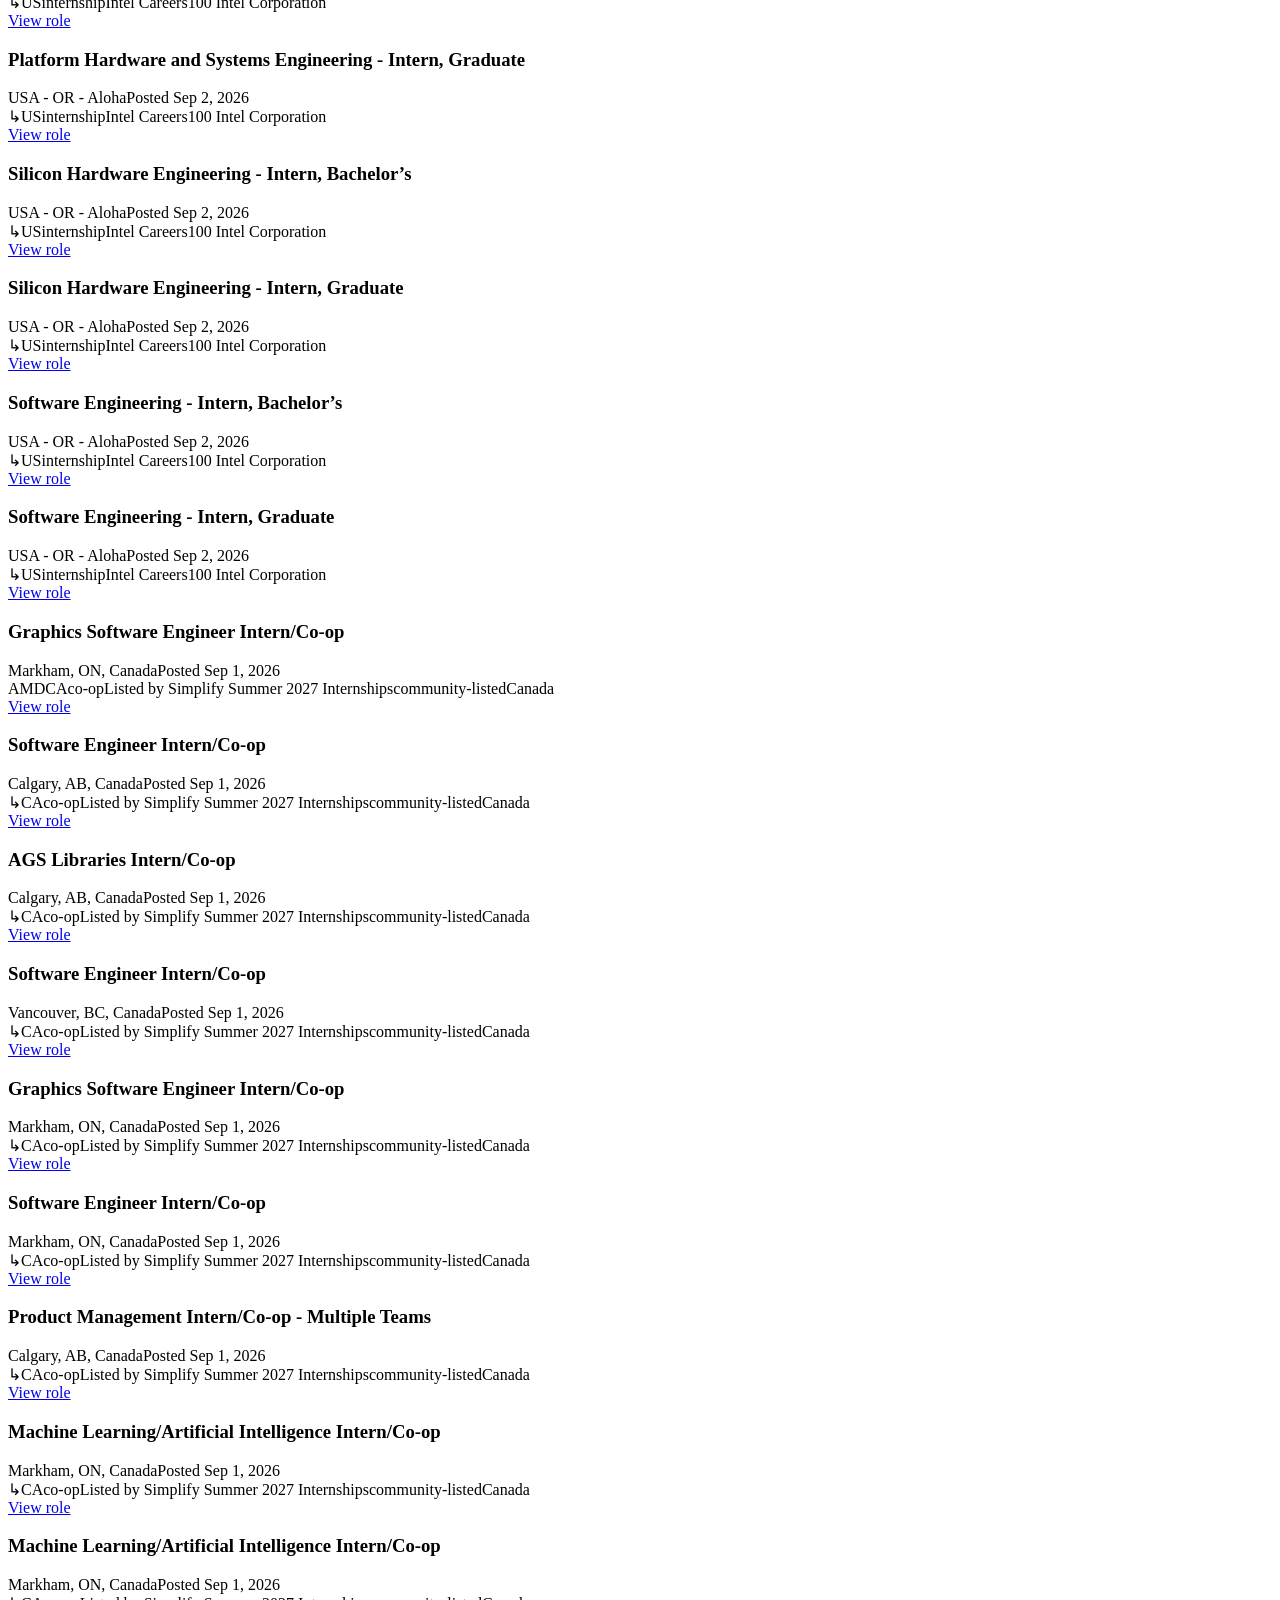
